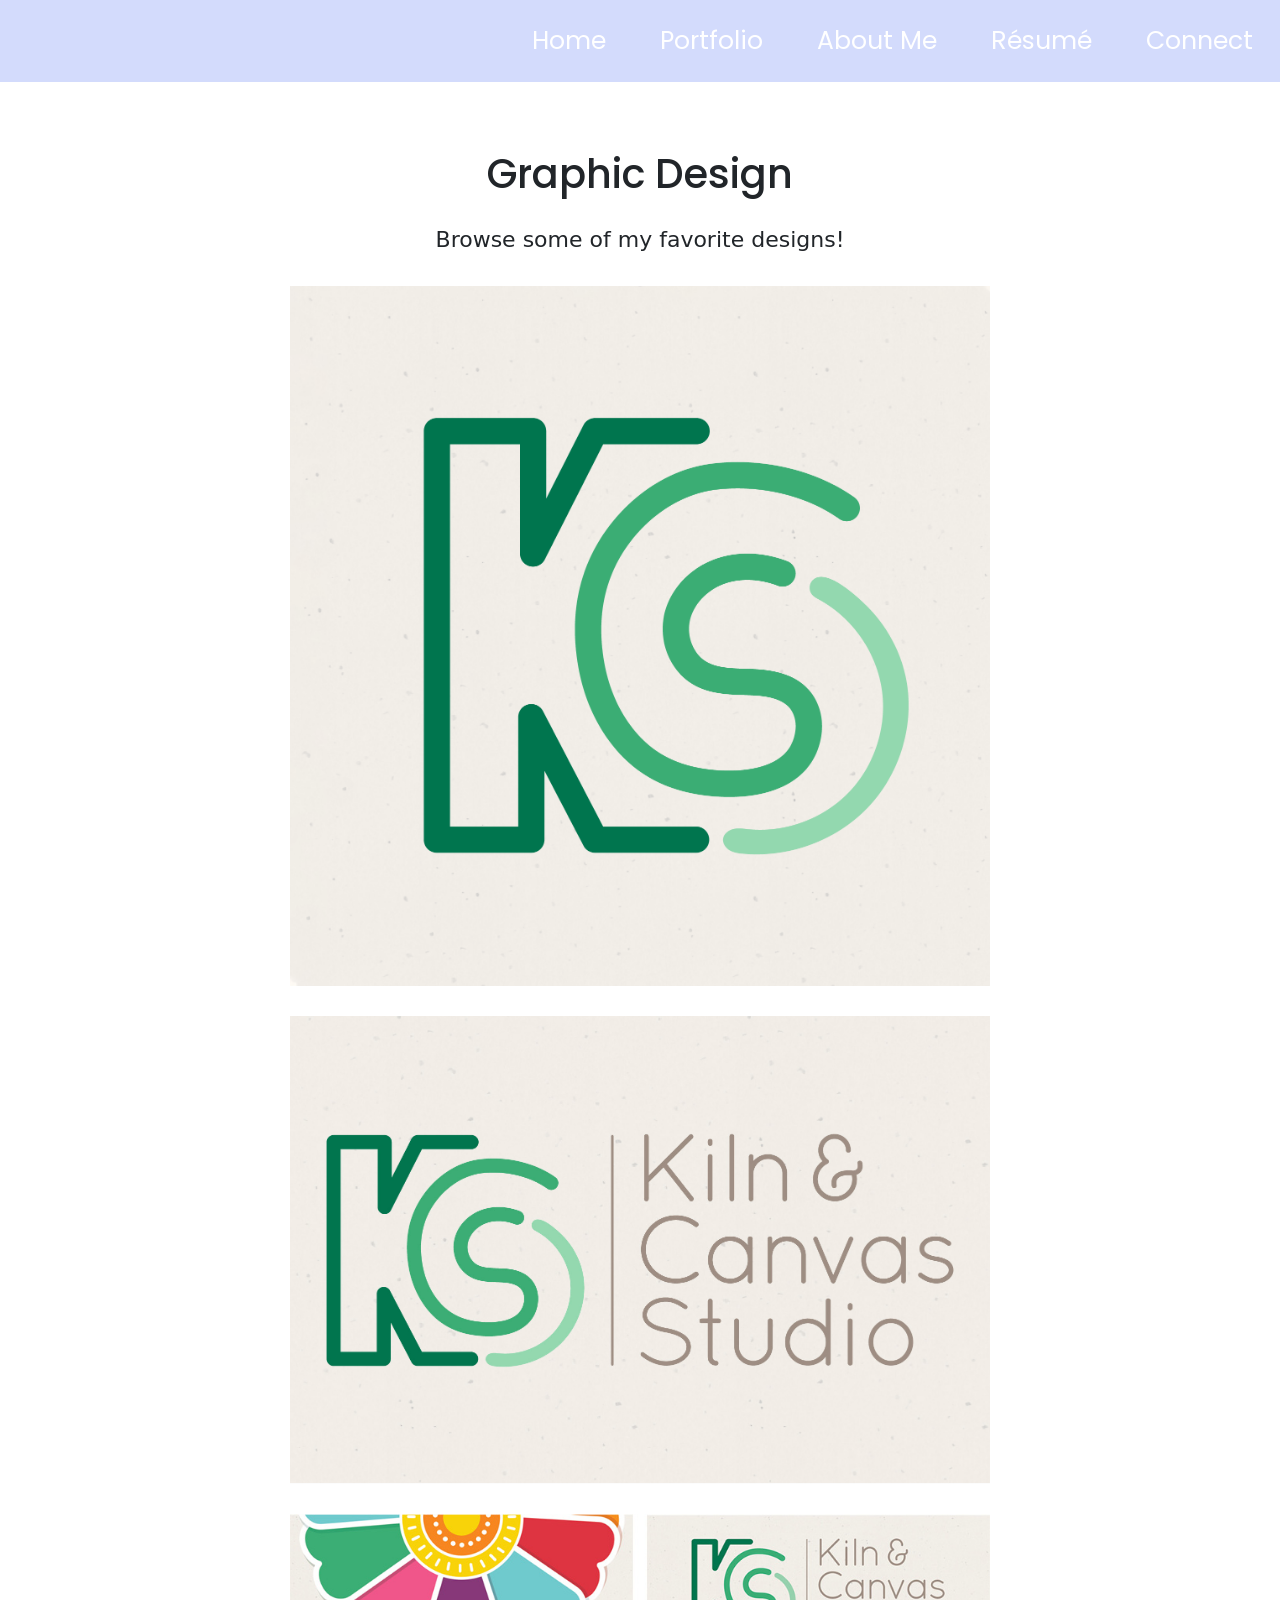
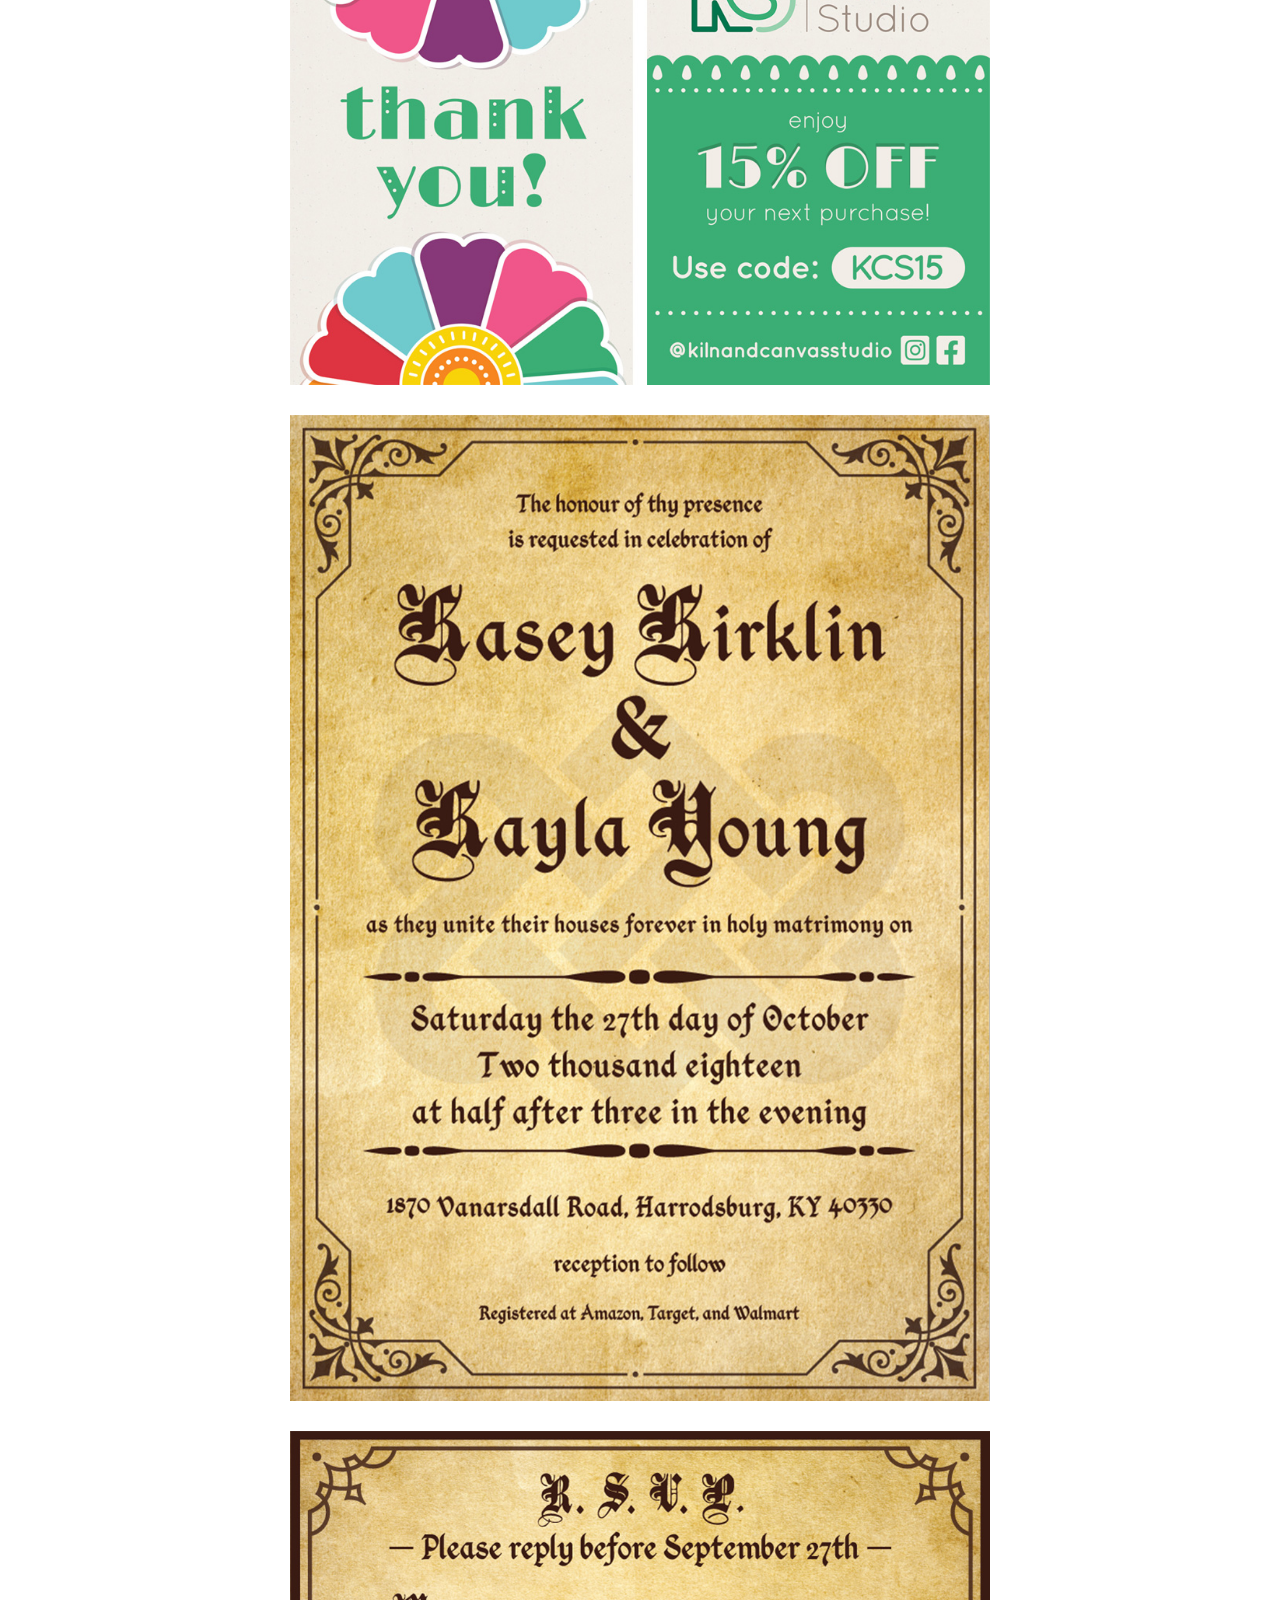
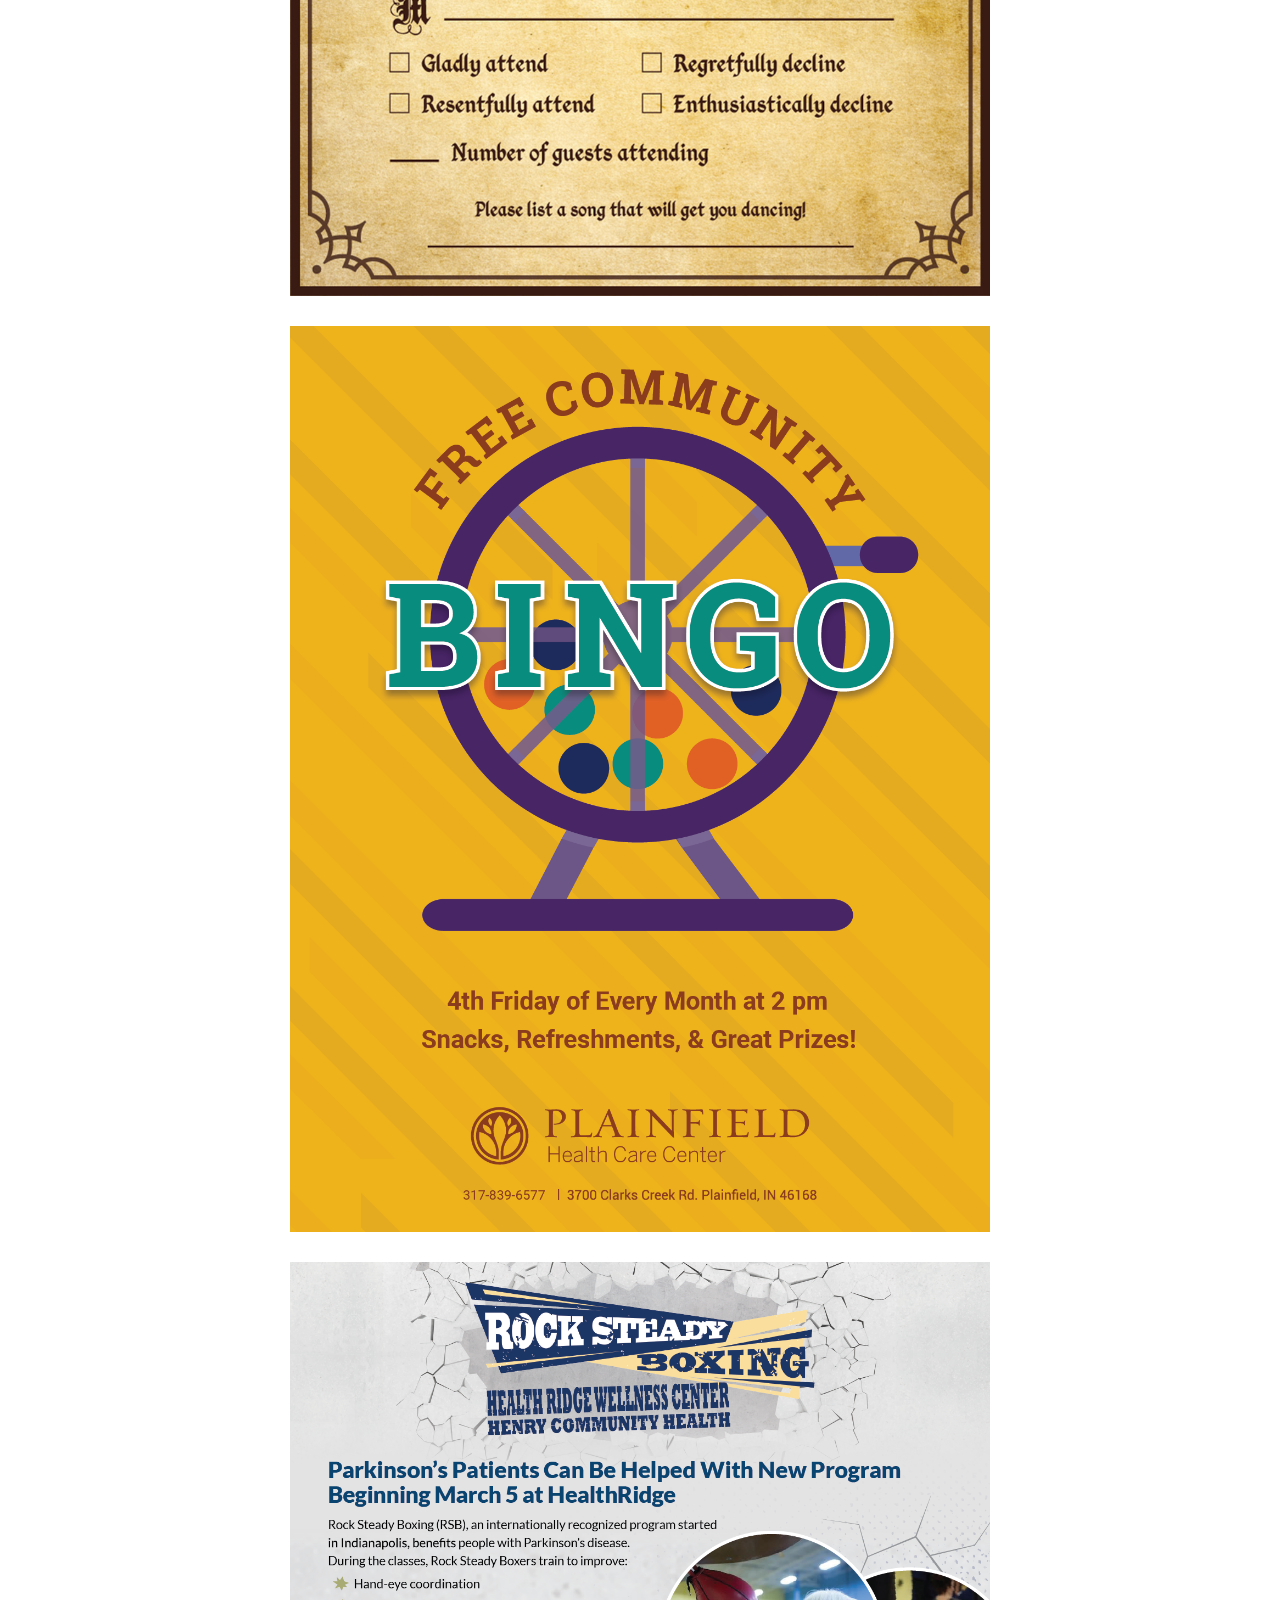
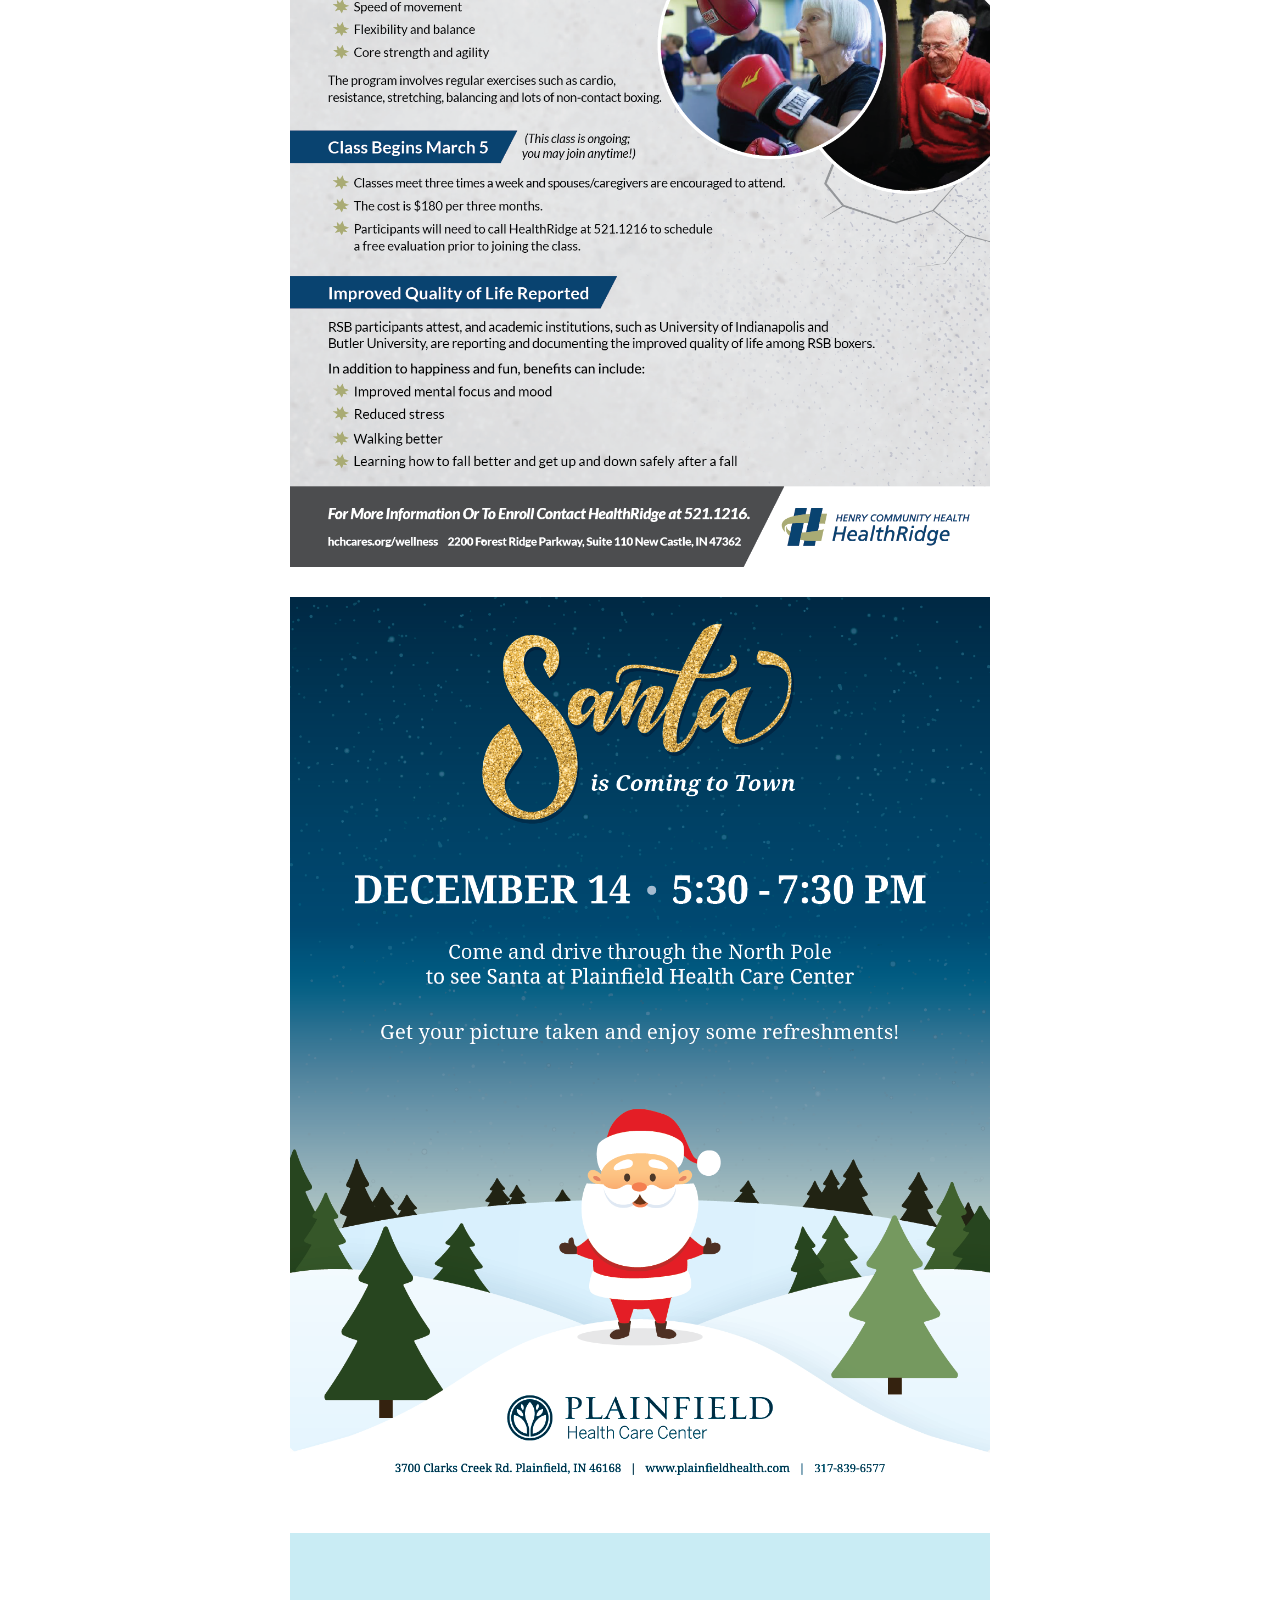
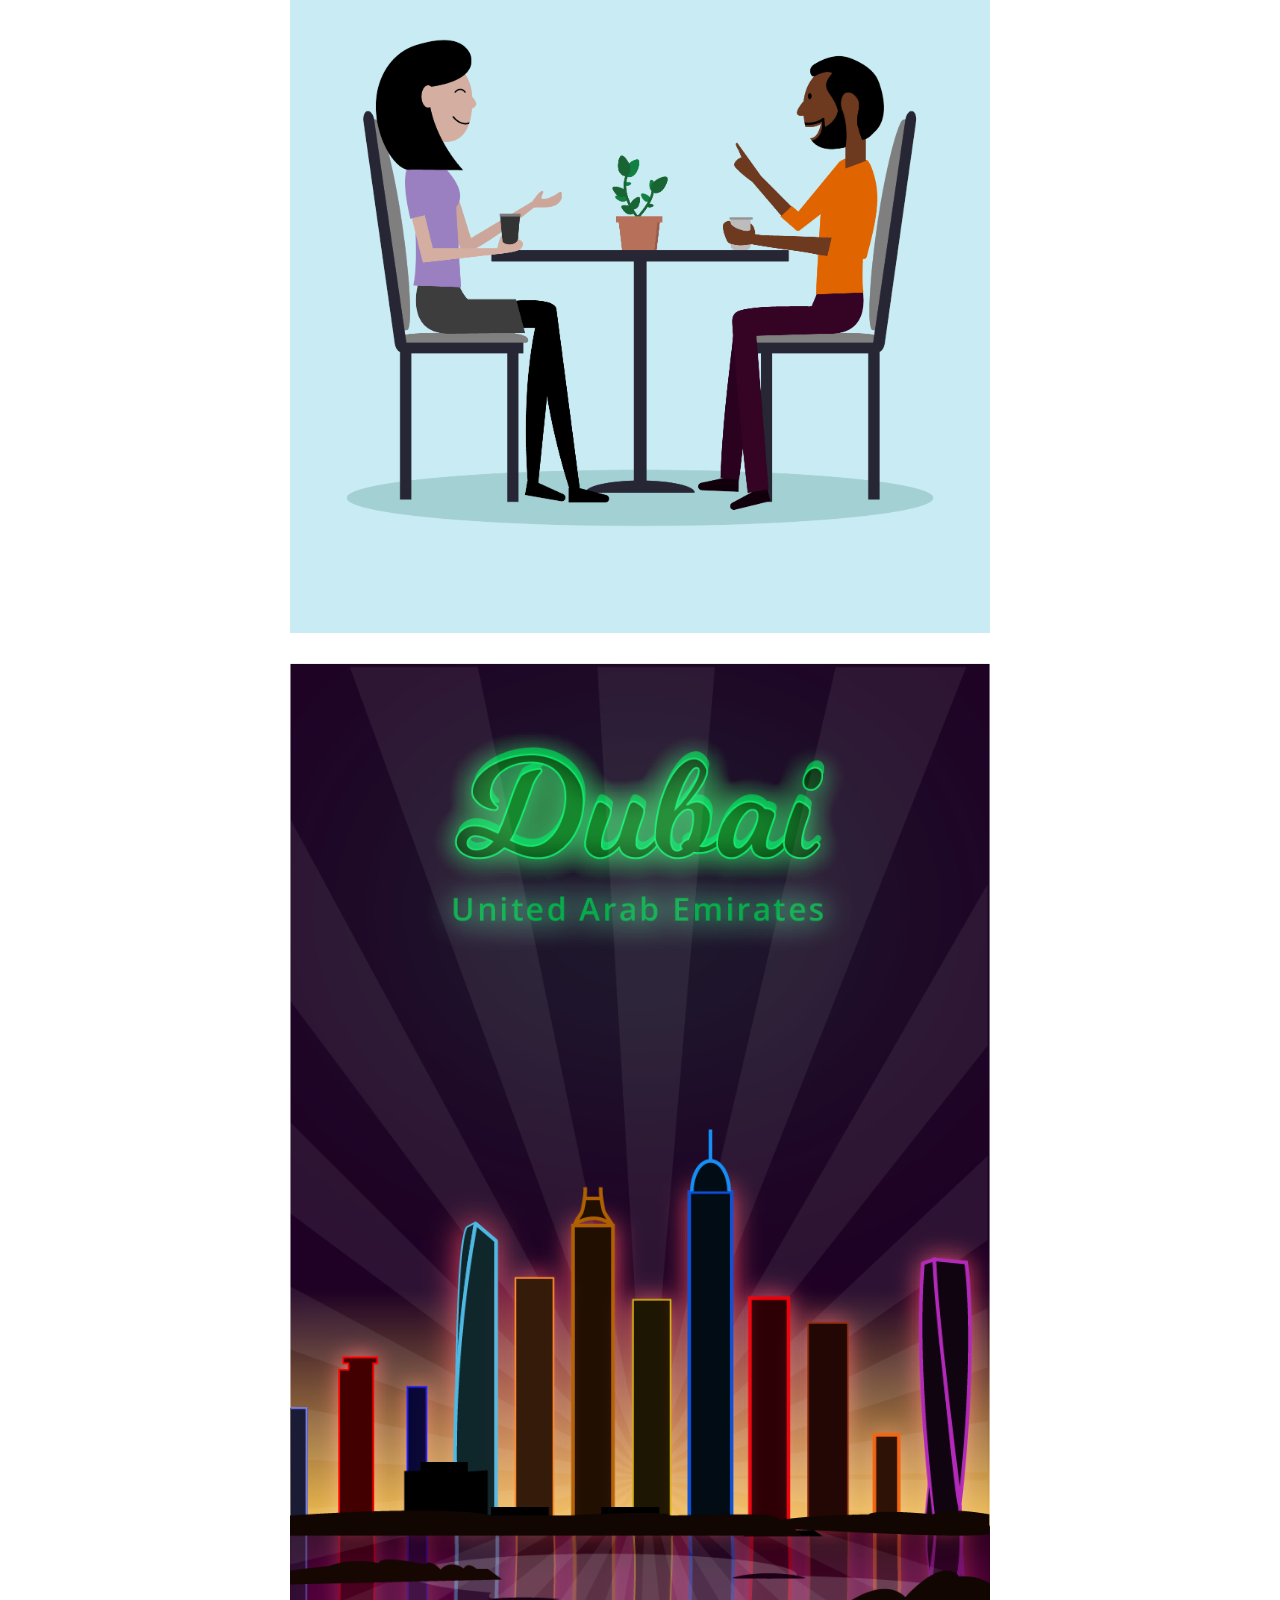
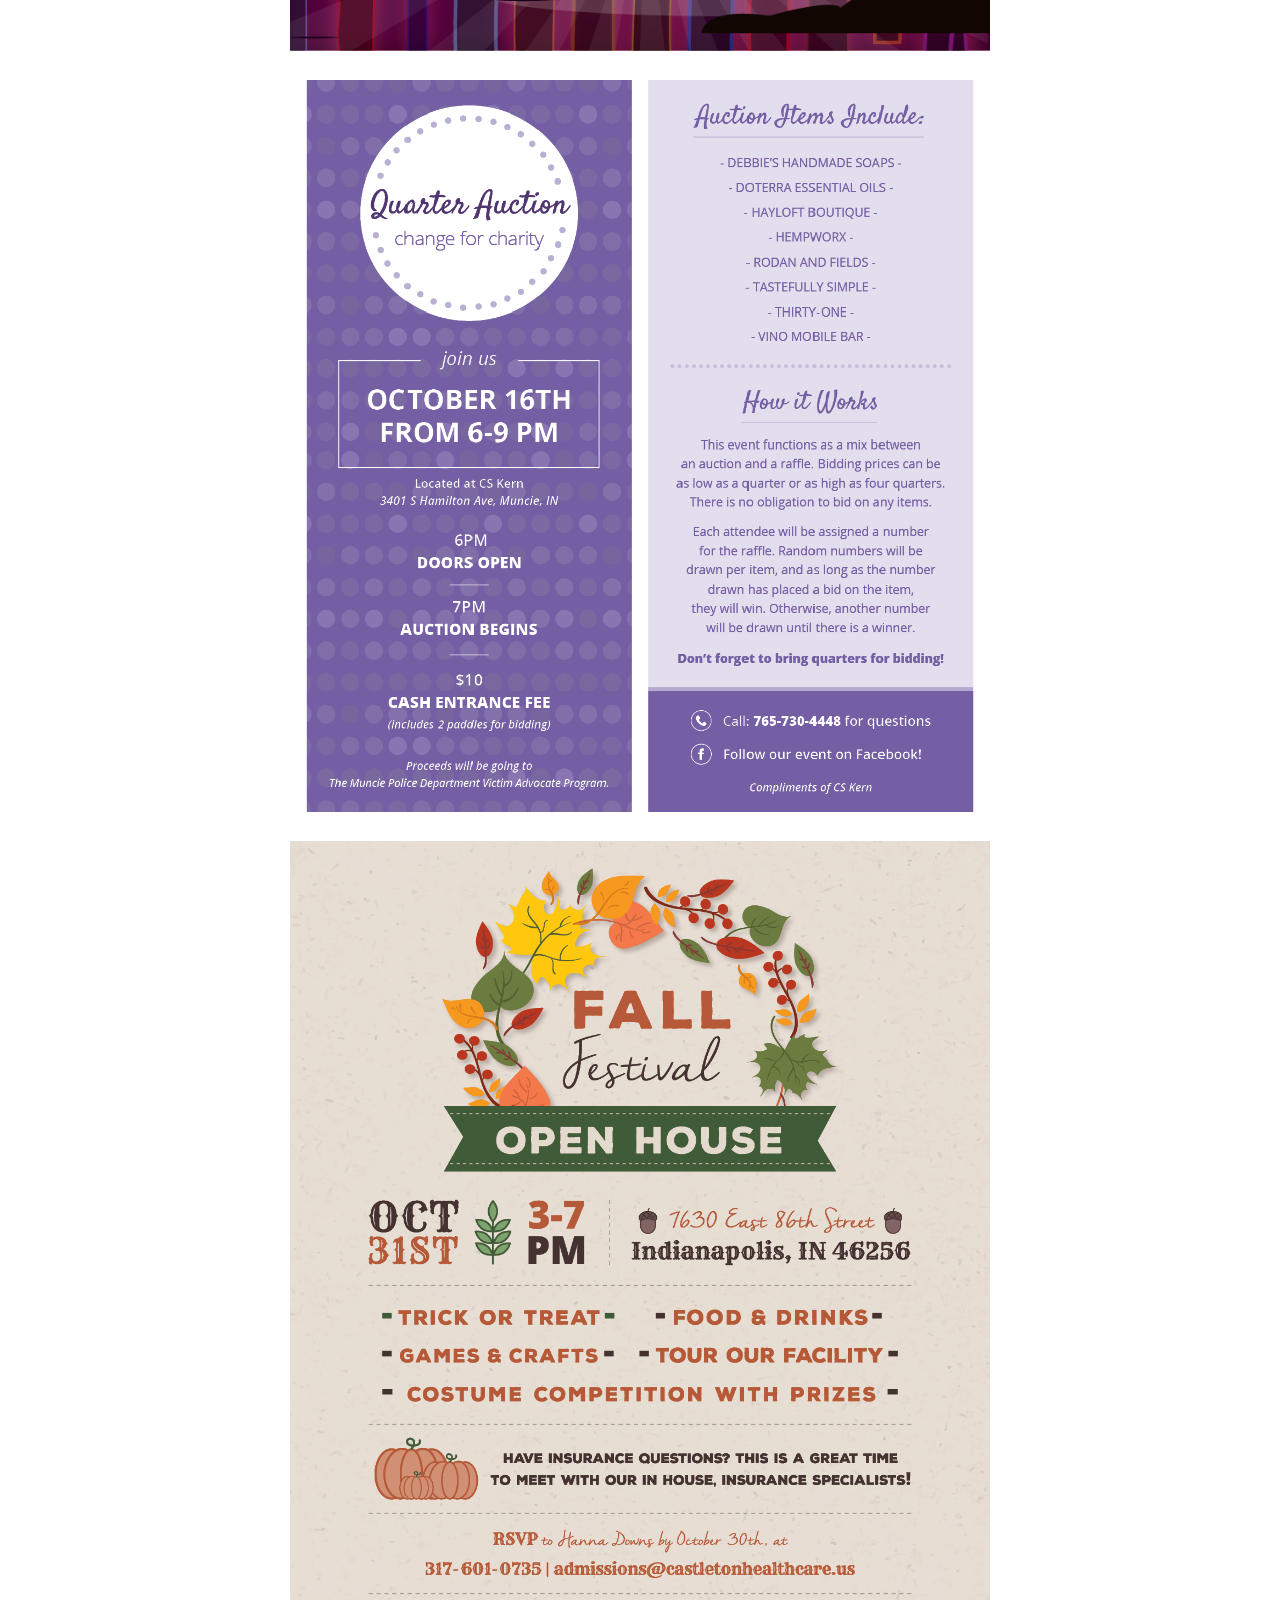
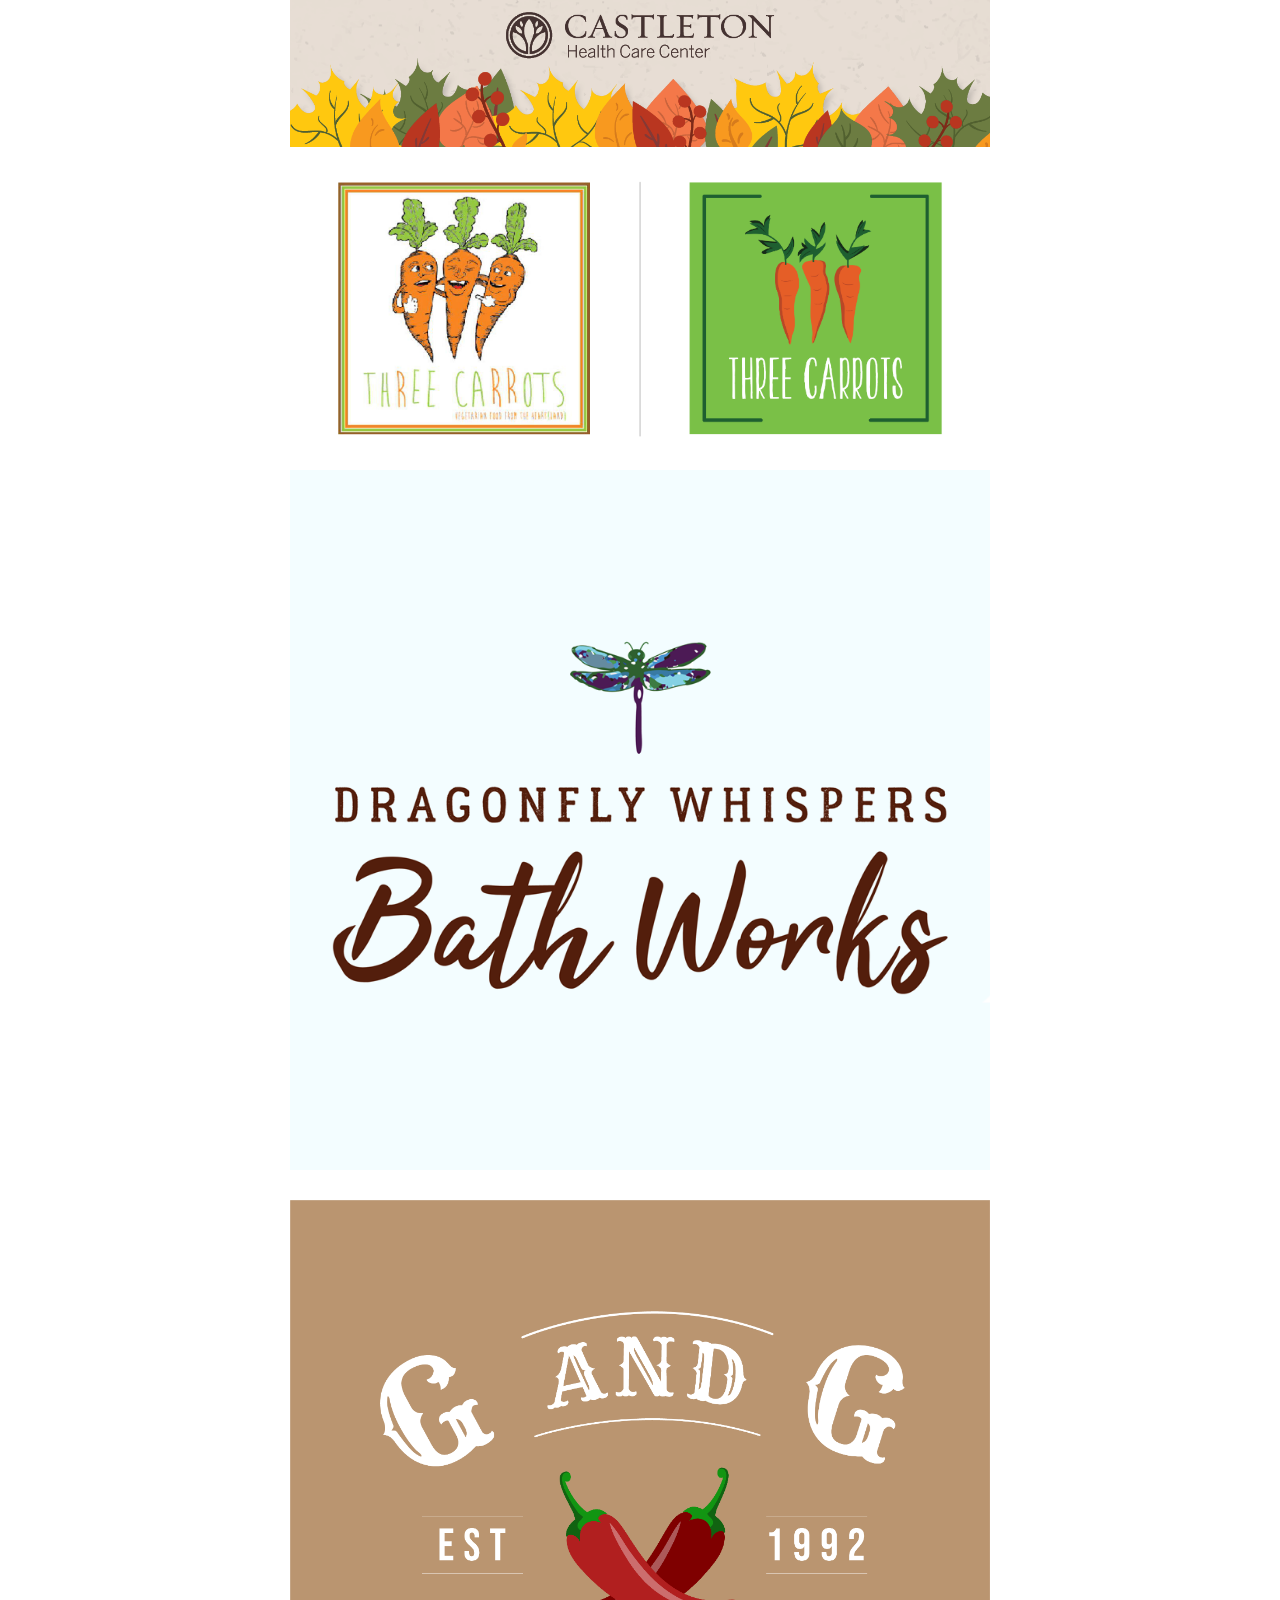
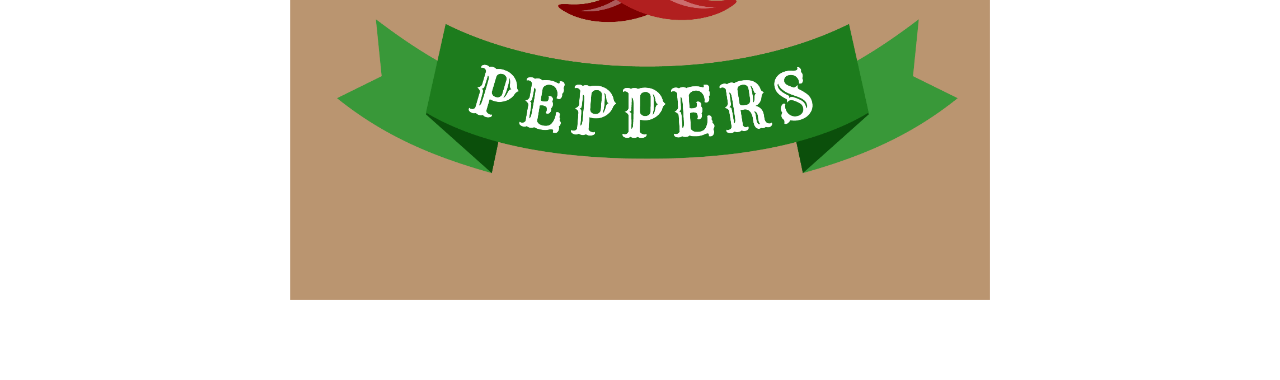
==== design.html @ f9447d5b "mobile tweak" ====
<!DOCTYPE html>
<html lang="en">
<head>
  <meta charset="UTF-8">
  <meta http-equiv="X-UA-Compatible" content="IE=edge">
  <meta name="viewport" content="width=device-width, initial-scale=1.0">
  <title>Kyleigh Teeters | Front-End Developer</title>
  <link rel="stylesheet" href="css/main.min.css">
  <link rel="stylesheet" href="https://fonts.googleapis.com/css?family=Poppins">
  <link rel="stylesheet" href="https://cdnjs.cloudflare.com/ajax/libs/font-awesome/4.7.0/css/font-awesome.min.css">
</head>
<body>

  <!-- Start Navbar -->
  <div class="topnav fixed-top navbar justify-content-end" id="myTopnav">
    <a href="https://kh7722.github.io/website">Home</a>
    <a href="#portfolio">Portfolio</a>
    <a href="#about">About Me</a>
    <a href="https://kh7722.github.io/website/documents/kyleigh-teeters-resume.pdf" target="_blank">Résumé</a>
    <a href="#connect">Connect</a>
    <a href="javascript:void(0);" class="icon" onclick="myFunction()">
      <i class="fa fa-bars"></i>
    </a>
  </div>
<!-- End Navbar -->
<div class="design-sec">
<div class="container text-center">
<h1>Graphic Design</h1>
<p>Browse some of my favorite designs!</p>

<img src="https://kh7722.github.io/website/images/design/kcs-logo.png" alt="">
<img src="https://kh7722.github.io/website/images/design/kcs-logo-two.jpg" alt="">
<!--
<video src="https://kh7722.github.io/website/images/design/kcs-logo-animation.mp4" controls></video>
-->
<img src="https://kh7722.github.io/website/images/design/ty-card.jpg" alt="" style="margin-top: 25px;">

<img src="https://kh7722.github.io/website/images/design/wedding-invite.jpg" alt="">
<img src="https://kh7722.github.io/website/images/design/rsvp.jpg" alt="">
<!--
<video src="https://kh7722.github.io/website/images/design/dpmd.mp4" controls></video>
-->
<img src="https://kh7722.github.io/website/images/design/bingo-flyer.png" alt="" style="margin-top: 25px;">
<img src="https://kh7722.github.io/website/images/design/boxing-flyer.png" alt="">
<img src="https://kh7722.github.io/website/images/design/christmas-flyer.png" alt="">
<img src="https://kh7722.github.io/website/images/design/illustration.png" alt="">
<img src="https://kh7722.github.io/website/images/design/dubai-flyer.png" alt="" style="margin-bottom: 5px !important;">
<img src="https://kh7722.github.io/website/images/design/qa-01.png" alt="" style="margin-bottom: 5px !important;">
<img src="https://kh7722.github.io/website/images/design/fall-flyer.png" alt="" style="margin-bottom: 0px !important;">

<img src="https://kh7722.github.io/website/images/design/three-carrots-logo.png" alt="" style="margin-bottom: 0px !important;">
<img src="https://kh7722.github.io/website/images/design/dwbw-logo.png" alt="">
<img src="https://kh7722.github.io/website/images/design/gg-logo.png" alt="">

</div>
</div>
---- css/main.min.css ----
﻿h1,.h1{font-family:Poppins !important}h2,.h2{font-family:Poppins !important;font-size:50px !important}p{font-size:22px}.btn{font-family:Poppins !important;font-size:25px !important;padding-left:50px !important;padding-right:50px !important;padding-top:15px !important;padding-bottom:15px !important;max-width:275px !important;color:#fff !important;border-radius:50px !important}.btn-primary{background-color:#ff75b8 !important}.btn-secondary{background-color:#91a6f8 !important}ul{list-style:none;margin:0 0 20px 0;padding:0 0 0 0;text-align:left;position:relative}li{margin:0 0 0 0;position:relative;padding:8px 0 8px 45px;text-align:left;min-height:40px;line-height:27px;color:#fff;font-size:22px !important}li::before{content:"";display:inline-block;font-size:28px;font-family:"FontAwesome";font-weight:900;color:#fff;position:absolute;left:0;top:4px;height:100%;line-height:40px}.fa-li{width:22em !important}.bg-beige{background-color:#fff5e0}.topnav{overflow:hidden;background-color:rgba(145,166,248,.4)}.topnav a{color:#fff;text-align:center;padding:14px 27px;text-decoration:none;font-size:25px;font-family:Poppins}.topnav a:hover{color:#2e4394}.topnav a.active{color:#2e4394}.topnav .icon{display:none}@media screen and (max-width: 600px){.topnav a:not(:first-child){display:none}.topnav a.icon{float:right;display:block}}@media screen and (max-width: 600px){.topnav.responsive{position:relative}.topnav.responsive a.icon{position:absolute;right:0;top:0}.topnav.responsive a{float:none;display:block;text-align:left}}.jumbo{background-size:cover;background-repeat:no-repeat;height:625px;background-position:bottom center}.jumbo-content{padding-top:115px}.jumbo-content p{font-family:Poppins;font-size:45px;margin-top:30px;margin-bottom:55px}.jumbo-content .heading{font-family:Poppins;font-weight:900;font-size:90px;line-height:115px;margin-top:50px;margin-bottom:0px !important}.jumbo-content .sub-heading{font-family:Poppins;font-size:40px}.jumbo-content .btn{margin-left:10px;margin-right:10px;border:2px solid #fff}.content-block-one p{font-family:Poppins;font-size:30px;margin-top:20px}.content-block-one .row{margin-right:calc(0*var(--bs-gutter-x)) !important;flex-wrap:unset !important;justify-content:center}.content-block-one .col-md-4{margin-left:50px;margin-right:50px}.content-block-two{padding-top:80px;padding-bottom:80px;background-color:#ff75b8}.content-block-two .row{flex-wrap:unset !important}.content-block-two h2,.content-block-two .h2{color:#fff !important}.content-block-two p{color:#fff !important}.content-block-two .fa-li{text-align:left !important}.content-block-two .headshot{border-radius:1000px;height:550px;width:550px;background-size:cover;background-position:center center;background-position-y:-100px;background-repeat:no-repeat}.content-block-two .btn{border:2px solid #fff}.content-block-four{background-image:url(/images/shelf-bg.jpg);background-size:cover;background-repeat:no-repeat}.content-block-four img{box-shadow:20px 20px 50px gray;border-radius:15px}.content-block-four .card{background-color:#fff5e0;padding:40px;border:none;justify-content:center;box-shadow:20px 20px 50px gray;border-radius:15px}.content-block-four p{font-family:Poppins;font-size:27px}.content-block-four i{font-family:"FontAwesome";font-style:normal !important;font-size:40px;margin-right:20px;color:#ff75b8}.content-block-four .fa-envelope{font-size:30px !important}/*!
 * Bootstrap  v5.2.3 (https://getbootstrap.com/)
 * Copyright 2011-2022 The Bootstrap Authors
 * Copyright 2011-2022 Twitter, Inc.
 * Licensed under MIT (https://github.com/twbs/bootstrap/blob/main/LICENSE)
 */:root{--bs-blue: #0d6efd;--bs-indigo: #6610f2;--bs-purple: #6f42c1;--bs-pink: #d63384;--bs-red: #dc3545;--bs-orange: #fd7e14;--bs-yellow: #ffc107;--bs-green: #198754;--bs-teal: #20c997;--bs-cyan: #0dcaf0;--bs-black: #000;--bs-white: #fff;--bs-gray: #6c757d;--bs-gray-dark: #343a40;--bs-gray-100: #f8f9fa;--bs-gray-200: #e9ecef;--bs-gray-300: #dee2e6;--bs-gray-400: #ced4da;--bs-gray-500: #adb5bd;--bs-gray-600: #6c757d;--bs-gray-700: #495057;--bs-gray-800: #343a40;--bs-gray-900: #212529;--bs-primary: #ff75b8;--bs-secondary: #91a6f8;--bs-success: #198754;--bs-info: #0dcaf0;--bs-warning: #ffc107;--bs-danger: #dc3545;--bs-light: #f8f9fa;--bs-dark: #212529;--bs-primary-rgb: 255, 117, 184;--bs-secondary-rgb: 145, 166, 248;--bs-success-rgb: 25, 135, 84;--bs-info-rgb: 13, 202, 240;--bs-warning-rgb: 255, 193, 7;--bs-danger-rgb: 220, 53, 69;--bs-light-rgb: 248, 249, 250;--bs-dark-rgb: 33, 37, 41;--bs-white-rgb: 255, 255, 255;--bs-black-rgb: 0, 0, 0;--bs-body-color-rgb: 33, 37, 41;--bs-body-bg-rgb: 255, 255, 255;--bs-font-sans-serif: system-ui, -apple-system, "Segoe UI", Roboto, "Helvetica Neue", "Noto Sans", "Liberation Sans", Arial, sans-serif, "Apple Color Emoji", "Segoe UI Emoji", "Segoe UI Symbol", "Noto Color Emoji";--bs-font-monospace: SFMono-Regular, Menlo, Monaco, Consolas, "Liberation Mono", "Courier New", monospace;--bs-gradient: linear-gradient(180deg, rgba(255, 255, 255, 0.15), rgba(255, 255, 255, 0));--bs-body-font-family: var(--bs-font-sans-serif);--bs-body-font-size:1rem;--bs-body-font-weight: 400;--bs-body-line-height: 1.5;--bs-body-color: #212529;--bs-body-bg: #fff;--bs-border-width: 1px;--bs-border-style: solid;--bs-border-color: #dee2e6;--bs-border-color-translucent: rgba(0, 0, 0, 0.175);--bs-border-radius: 0.375rem;--bs-border-radius-sm: 0.25rem;--bs-border-radius-lg: 0.5rem;--bs-border-radius-xl: 1rem;--bs-border-radius-2xl: 2rem;--bs-border-radius-pill: 50rem;--bs-link-color: #ff75b8;--bs-link-hover-color: #cc5e93;--bs-code-color: #d63384;--bs-highlight-bg: #fff3cd}*,*::before,*::after{box-sizing:border-box}@media(prefers-reduced-motion: no-preference){:root{scroll-behavior:smooth}}body{margin:0;font-family:var(--bs-body-font-family);font-size:var(--bs-body-font-size);font-weight:var(--bs-body-font-weight);line-height:var(--bs-body-line-height);color:var(--bs-body-color);text-align:var(--bs-body-text-align);background-color:var(--bs-body-bg);-webkit-text-size-adjust:100%;-webkit-tap-highlight-color:rgba(0,0,0,0)}hr{margin:1rem 0;color:inherit;border:0;border-top:1px solid;opacity:.25}h6,.h6,h5,.h5,h4,.h4,h3,.h3,h2,.h2,h1,.h1{margin-top:0;margin-bottom:.5rem;font-weight:500;line-height:1.2}h1,.h1{font-size:calc(1.375rem + 1.5vw)}@media(min-width: 1200px){h1,.h1{font-size:2.5rem}}h2,.h2{font-size:calc(1.325rem + 0.9vw)}@media(min-width: 1200px){h2,.h2{font-size:2rem}}h3,.h3{font-size:calc(1.3rem + 0.6vw)}@media(min-width: 1200px){h3,.h3{font-size:1.75rem}}h4,.h4{font-size:calc(1.275rem + 0.3vw)}@media(min-width: 1200px){h4,.h4{font-size:1.5rem}}h5,.h5{font-size:1.25rem}h6,.h6{font-size:1rem}p{margin-top:0;margin-bottom:1rem}abbr[title]{text-decoration:underline dotted;cursor:help;text-decoration-skip-ink:none}address{margin-bottom:1rem;font-style:normal;line-height:inherit}ol,ul{padding-left:2rem}ol,ul,dl{margin-top:0;margin-bottom:1rem}ol ol,ul ul,ol ul,ul ol{margin-bottom:0}dt{font-weight:700}dd{margin-bottom:.5rem;margin-left:0}blockquote{margin:0 0 1rem}b,strong{font-weight:bolder}small,.small{font-size:0.875em}mark,.mark{padding:.1875em;background-color:var(--bs-highlight-bg)}sub,sup{position:relative;font-size:0.75em;line-height:0;vertical-align:baseline}sub{bottom:-0.25em}sup{top:-0.5em}a{color:var(--bs-link-color);text-decoration:underline}a:hover{color:var(--bs-link-hover-color)}a:not([href]):not([class]),a:not([href]):not([class]):hover{color:inherit;text-decoration:none}pre,code,kbd,samp{font-family:var(--bs-font-monospace);font-size:1em}pre{display:block;margin-top:0;margin-bottom:1rem;overflow:auto;font-size:0.875em}pre code{font-size:inherit;color:inherit;word-break:normal}code{font-size:0.875em;color:var(--bs-code-color);word-wrap:break-word}a>code{color:inherit}kbd{padding:.1875rem .375rem;font-size:0.875em;color:var(--bs-body-bg);background-color:var(--bs-body-color);border-radius:.25rem}kbd kbd{padding:0;font-size:1em}figure{margin:0 0 1rem}img,svg{vertical-align:middle}table{caption-side:bottom;border-collapse:collapse}caption{padding-top:.5rem;padding-bottom:.5rem;color:#6c757d;text-align:left}th{text-align:inherit;text-align:-webkit-match-parent}thead,tbody,tfoot,tr,td,th{border-color:inherit;border-style:solid;border-width:0}label{display:inline-block}button{border-radius:0}button:focus:not(:focus-visible){outline:0}input,button,select,optgroup,textarea{margin:0;font-family:inherit;font-size:inherit;line-height:inherit}button,select{text-transform:none}[role=button]{cursor:pointer}select{word-wrap:normal}select:disabled{opacity:1}[list]:not([type=date]):not([type=datetime-local]):not([type=month]):not([type=week]):not([type=time])::-webkit-calendar-picker-indicator{display:none !important}button,[type=button],[type=reset],[type=submit]{-webkit-appearance:button}button:not(:disabled),[type=button]:not(:disabled),[type=reset]:not(:disabled),[type=submit]:not(:disabled){cursor:pointer}::-moz-focus-inner{padding:0;border-style:none}textarea{resize:vertical}fieldset{min-width:0;padding:0;margin:0;border:0}legend{float:left;width:100%;padding:0;margin-bottom:.5rem;font-size:calc(1.275rem + 0.3vw);line-height:inherit}@media(min-width: 1200px){legend{font-size:1.5rem}}legend+*{clear:left}::-webkit-datetime-edit-fields-wrapper,::-webkit-datetime-edit-text,::-webkit-datetime-edit-minute,::-webkit-datetime-edit-hour-field,::-webkit-datetime-edit-day-field,::-webkit-datetime-edit-month-field,::-webkit-datetime-edit-year-field{padding:0}::-webkit-inner-spin-button{height:auto}[type=search]{outline-offset:-2px;-webkit-appearance:textfield}::-webkit-search-decoration{-webkit-appearance:none}::-webkit-color-swatch-wrapper{padding:0}::file-selector-button{font:inherit;-webkit-appearance:button}output{display:inline-block}iframe{border:0}summary{display:list-item;cursor:pointer}progress{vertical-align:baseline}[hidden]{display:none !important}.lead{font-size:1.25rem;font-weight:300}.display-1{font-size:calc(1.625rem + 4.5vw);font-weight:300;line-height:1.2}@media(min-width: 1200px){.display-1{font-size:5rem}}.display-2{font-size:calc(1.575rem + 3.9vw);font-weight:300;line-height:1.2}@media(min-width: 1200px){.display-2{font-size:4.5rem}}.display-3{font-size:calc(1.525rem + 3.3vw);font-weight:300;line-height:1.2}@media(min-width: 1200px){.display-3{font-size:4rem}}.display-4{font-size:calc(1.475rem + 2.7vw);font-weight:300;line-height:1.2}@media(min-width: 1200px){.display-4{font-size:3.5rem}}.display-5{font-size:calc(1.425rem + 2.1vw);font-weight:300;line-height:1.2}@media(min-width: 1200px){.display-5{font-size:3rem}}.display-6{font-size:calc(1.375rem + 1.5vw);font-weight:300;line-height:1.2}@media(min-width: 1200px){.display-6{font-size:2.5rem}}.list-unstyled{padding-left:0;list-style:none}.list-inline{padding-left:0;list-style:none}.list-inline-item{display:inline-block}.list-inline-item:not(:last-child){margin-right:.5rem}.initialism{font-size:0.875em;text-transform:uppercase}.blockquote{margin-bottom:1rem;font-size:1.25rem}.blockquote>:last-child{margin-bottom:0}.blockquote-footer{margin-top:-1rem;margin-bottom:1rem;font-size:0.875em;color:#6c757d}.blockquote-footer::before{content:"— "}.img-fluid{max-width:100%;height:auto}.img-thumbnail{padding:.25rem;background-color:#fff;border:1px solid var(--bs-border-color);border-radius:.375rem;max-width:100%;height:auto}.figure{display:inline-block}.figure-img{margin-bottom:.5rem;line-height:1}.figure-caption{font-size:0.875em;color:#6c757d}.container,.container-fluid,.container-xxl,.container-xl,.container-lg,.container-md,.container-sm{--bs-gutter-x: 1.5rem;--bs-gutter-y: 0;width:100%;padding-right:calc(var(--bs-gutter-x)*.5);padding-left:calc(var(--bs-gutter-x)*.5);margin-right:auto;margin-left:auto}@media(min-width: 576px){.container-sm,.container{max-width:540px}}@media(min-width: 768px){.container-md,.container-sm,.container{max-width:720px}}@media(min-width: 992px){.container-lg,.container-md,.container-sm,.container{max-width:960px}}@media(min-width: 1200px){.container-xl,.container-lg,.container-md,.container-sm,.container{max-width:1140px}}@media(min-width: 1400px){.container-xxl,.container-xl,.container-lg,.container-md,.container-sm,.container{max-width:1320px}}.row{--bs-gutter-x: 1.5rem;--bs-gutter-y: 0;display:flex;flex-wrap:wrap;margin-top:calc(-1*var(--bs-gutter-y));margin-right:calc(-0.5*var(--bs-gutter-x));margin-left:calc(-0.5*var(--bs-gutter-x))}.row>*{flex-shrink:0;width:100%;max-width:100%;padding-right:calc(var(--bs-gutter-x)*.5);padding-left:calc(var(--bs-gutter-x)*.5);margin-top:var(--bs-gutter-y)}.col{flex:1 0 0%}.row-cols-auto>*{flex:0 0 auto;width:auto}.row-cols-1>*{flex:0 0 auto;width:100%}.row-cols-2>*{flex:0 0 auto;width:50%}.row-cols-3>*{flex:0 0 auto;width:33.3333333333%}.row-cols-4>*{flex:0 0 auto;width:25%}.row-cols-5>*{flex:0 0 auto;width:20%}.row-cols-6>*{flex:0 0 auto;width:16.6666666667%}.col-auto{flex:0 0 auto;width:auto}.col-1{flex:0 0 auto;width:8.33333333%}.col-2{flex:0 0 auto;width:16.66666667%}.col-3{flex:0 0 auto;width:25%}.col-4{flex:0 0 auto;width:33.33333333%}.col-5{flex:0 0 auto;width:41.66666667%}.col-6{flex:0 0 auto;width:50%}.col-7{flex:0 0 auto;width:58.33333333%}.col-8{flex:0 0 auto;width:66.66666667%}.col-9{flex:0 0 auto;width:75%}.col-10{flex:0 0 auto;width:83.33333333%}.col-11{flex:0 0 auto;width:91.66666667%}.col-12{flex:0 0 auto;width:100%}.offset-1{margin-left:8.33333333%}.offset-2{margin-left:16.66666667%}.offset-3{margin-left:25%}.offset-4{margin-left:33.33333333%}.offset-5{margin-left:41.66666667%}.offset-6{margin-left:50%}.offset-7{margin-left:58.33333333%}.offset-8{margin-left:66.66666667%}.offset-9{margin-left:75%}.offset-10{margin-left:83.33333333%}.offset-11{margin-left:91.66666667%}.g-0,.gx-0{--bs-gutter-x: 0}.g-0,.gy-0{--bs-gutter-y: 0}.g-1,.gx-1{--bs-gutter-x: 0.25rem}.g-1,.gy-1{--bs-gutter-y: 0.25rem}.g-2,.gx-2{--bs-gutter-x: 0.5rem}.g-2,.gy-2{--bs-gutter-y: 0.5rem}.g-3,.gx-3{--bs-gutter-x: 1rem}.g-3,.gy-3{--bs-gutter-y: 1rem}.g-4,.gx-4{--bs-gutter-x: 1.5rem}.g-4,.gy-4{--bs-gutter-y: 1.5rem}.g-5,.gx-5{--bs-gutter-x: 3rem}.g-5,.gy-5{--bs-gutter-y: 3rem}@media(min-width: 576px){.col-sm{flex:1 0 0%}.row-cols-sm-auto>*{flex:0 0 auto;width:auto}.row-cols-sm-1>*{flex:0 0 auto;width:100%}.row-cols-sm-2>*{flex:0 0 auto;width:50%}.row-cols-sm-3>*{flex:0 0 auto;width:33.3333333333%}.row-cols-sm-4>*{flex:0 0 auto;width:25%}.row-cols-sm-5>*{flex:0 0 auto;width:20%}.row-cols-sm-6>*{flex:0 0 auto;width:16.6666666667%}.col-sm-auto{flex:0 0 auto;width:auto}.col-sm-1{flex:0 0 auto;width:8.33333333%}.col-sm-2{flex:0 0 auto;width:16.66666667%}.col-sm-3{flex:0 0 auto;width:25%}.col-sm-4{flex:0 0 auto;width:33.33333333%}.col-sm-5{flex:0 0 auto;width:41.66666667%}.col-sm-6{flex:0 0 auto;width:50%}.col-sm-7{flex:0 0 auto;width:58.33333333%}.col-sm-8{flex:0 0 auto;width:66.66666667%}.col-sm-9{flex:0 0 auto;width:75%}.col-sm-10{flex:0 0 auto;width:83.33333333%}.col-sm-11{flex:0 0 auto;width:91.66666667%}.col-sm-12{flex:0 0 auto;width:100%}.offset-sm-0{margin-left:0}.offset-sm-1{margin-left:8.33333333%}.offset-sm-2{margin-left:16.66666667%}.offset-sm-3{margin-left:25%}.offset-sm-4{margin-left:33.33333333%}.offset-sm-5{margin-left:41.66666667%}.offset-sm-6{margin-left:50%}.offset-sm-7{margin-left:58.33333333%}.offset-sm-8{margin-left:66.66666667%}.offset-sm-9{margin-left:75%}.offset-sm-10{margin-left:83.33333333%}.offset-sm-11{margin-left:91.66666667%}.g-sm-0,.gx-sm-0{--bs-gutter-x: 0}.g-sm-0,.gy-sm-0{--bs-gutter-y: 0}.g-sm-1,.gx-sm-1{--bs-gutter-x: 0.25rem}.g-sm-1,.gy-sm-1{--bs-gutter-y: 0.25rem}.g-sm-2,.gx-sm-2{--bs-gutter-x: 0.5rem}.g-sm-2,.gy-sm-2{--bs-gutter-y: 0.5rem}.g-sm-3,.gx-sm-3{--bs-gutter-x: 1rem}.g-sm-3,.gy-sm-3{--bs-gutter-y: 1rem}.g-sm-4,.gx-sm-4{--bs-gutter-x: 1.5rem}.g-sm-4,.gy-sm-4{--bs-gutter-y: 1.5rem}.g-sm-5,.gx-sm-5{--bs-gutter-x: 3rem}.g-sm-5,.gy-sm-5{--bs-gutter-y: 3rem}}@media(min-width: 768px){.col-md{flex:1 0 0%}.row-cols-md-auto>*{flex:0 0 auto;width:auto}.row-cols-md-1>*{flex:0 0 auto;width:100%}.row-cols-md-2>*{flex:0 0 auto;width:50%}.row-cols-md-3>*{flex:0 0 auto;width:33.3333333333%}.row-cols-md-4>*{flex:0 0 auto;width:25%}.row-cols-md-5>*{flex:0 0 auto;width:20%}.row-cols-md-6>*{flex:0 0 auto;width:16.6666666667%}.col-md-auto{flex:0 0 auto;width:auto}.col-md-1{flex:0 0 auto;width:8.33333333%}.col-md-2{flex:0 0 auto;width:16.66666667%}.col-md-3{flex:0 0 auto;width:25%}.col-md-4{flex:0 0 auto;width:33.33333333%}.col-md-5{flex:0 0 auto;width:41.66666667%}.col-md-6{flex:0 0 auto;width:50%}.col-md-7{flex:0 0 auto;width:58.33333333%}.col-md-8{flex:0 0 auto;width:66.66666667%}.col-md-9{flex:0 0 auto;width:75%}.col-md-10{flex:0 0 auto;width:83.33333333%}.col-md-11{flex:0 0 auto;width:91.66666667%}.col-md-12{flex:0 0 auto;width:100%}.offset-md-0{margin-left:0}.offset-md-1{margin-left:8.33333333%}.offset-md-2{margin-left:16.66666667%}.offset-md-3{margin-left:25%}.offset-md-4{margin-left:33.33333333%}.offset-md-5{margin-left:41.66666667%}.offset-md-6{margin-left:50%}.offset-md-7{margin-left:58.33333333%}.offset-md-8{margin-left:66.66666667%}.offset-md-9{margin-left:75%}.offset-md-10{margin-left:83.33333333%}.offset-md-11{margin-left:91.66666667%}.g-md-0,.gx-md-0{--bs-gutter-x: 0}.g-md-0,.gy-md-0{--bs-gutter-y: 0}.g-md-1,.gx-md-1{--bs-gutter-x: 0.25rem}.g-md-1,.gy-md-1{--bs-gutter-y: 0.25rem}.g-md-2,.gx-md-2{--bs-gutter-x: 0.5rem}.g-md-2,.gy-md-2{--bs-gutter-y: 0.5rem}.g-md-3,.gx-md-3{--bs-gutter-x: 1rem}.g-md-3,.gy-md-3{--bs-gutter-y: 1rem}.g-md-4,.gx-md-4{--bs-gutter-x: 1.5rem}.g-md-4,.gy-md-4{--bs-gutter-y: 1.5rem}.g-md-5,.gx-md-5{--bs-gutter-x: 3rem}.g-md-5,.gy-md-5{--bs-gutter-y: 3rem}}@media(min-width: 992px){.col-lg{flex:1 0 0%}.row-cols-lg-auto>*{flex:0 0 auto;width:auto}.row-cols-lg-1>*{flex:0 0 auto;width:100%}.row-cols-lg-2>*{flex:0 0 auto;width:50%}.row-cols-lg-3>*{flex:0 0 auto;width:33.3333333333%}.row-cols-lg-4>*{flex:0 0 auto;width:25%}.row-cols-lg-5>*{flex:0 0 auto;width:20%}.row-cols-lg-6>*{flex:0 0 auto;width:16.6666666667%}.col-lg-auto{flex:0 0 auto;width:auto}.col-lg-1{flex:0 0 auto;width:8.33333333%}.col-lg-2{flex:0 0 auto;width:16.66666667%}.col-lg-3{flex:0 0 auto;width:25%}.col-lg-4{flex:0 0 auto;width:33.33333333%}.col-lg-5{flex:0 0 auto;width:41.66666667%}.col-lg-6{flex:0 0 auto;width:50%}.col-lg-7{flex:0 0 auto;width:58.33333333%}.col-lg-8{flex:0 0 auto;width:66.66666667%}.col-lg-9{flex:0 0 auto;width:75%}.col-lg-10{flex:0 0 auto;width:83.33333333%}.col-lg-11{flex:0 0 auto;width:91.66666667%}.col-lg-12{flex:0 0 auto;width:100%}.offset-lg-0{margin-left:0}.offset-lg-1{margin-left:8.33333333%}.offset-lg-2{margin-left:16.66666667%}.offset-lg-3{margin-left:25%}.offset-lg-4{margin-left:33.33333333%}.offset-lg-5{margin-left:41.66666667%}.offset-lg-6{margin-left:50%}.offset-lg-7{margin-left:58.33333333%}.offset-lg-8{margin-left:66.66666667%}.offset-lg-9{margin-left:75%}.offset-lg-10{margin-left:83.33333333%}.offset-lg-11{margin-left:91.66666667%}.g-lg-0,.gx-lg-0{--bs-gutter-x: 0}.g-lg-0,.gy-lg-0{--bs-gutter-y: 0}.g-lg-1,.gx-lg-1{--bs-gutter-x: 0.25rem}.g-lg-1,.gy-lg-1{--bs-gutter-y: 0.25rem}.g-lg-2,.gx-lg-2{--bs-gutter-x: 0.5rem}.g-lg-2,.gy-lg-2{--bs-gutter-y: 0.5rem}.g-lg-3,.gx-lg-3{--bs-gutter-x: 1rem}.g-lg-3,.gy-lg-3{--bs-gutter-y: 1rem}.g-lg-4,.gx-lg-4{--bs-gutter-x: 1.5rem}.g-lg-4,.gy-lg-4{--bs-gutter-y: 1.5rem}.g-lg-5,.gx-lg-5{--bs-gutter-x: 3rem}.g-lg-5,.gy-lg-5{--bs-gutter-y: 3rem}}@media(min-width: 1200px){.col-xl{flex:1 0 0%}.row-cols-xl-auto>*{flex:0 0 auto;width:auto}.row-cols-xl-1>*{flex:0 0 auto;width:100%}.row-cols-xl-2>*{flex:0 0 auto;width:50%}.row-cols-xl-3>*{flex:0 0 auto;width:33.3333333333%}.row-cols-xl-4>*{flex:0 0 auto;width:25%}.row-cols-xl-5>*{flex:0 0 auto;width:20%}.row-cols-xl-6>*{flex:0 0 auto;width:16.6666666667%}.col-xl-auto{flex:0 0 auto;width:auto}.col-xl-1{flex:0 0 auto;width:8.33333333%}.col-xl-2{flex:0 0 auto;width:16.66666667%}.col-xl-3{flex:0 0 auto;width:25%}.col-xl-4{flex:0 0 auto;width:33.33333333%}.col-xl-5{flex:0 0 auto;width:41.66666667%}.col-xl-6{flex:0 0 auto;width:50%}.col-xl-7{flex:0 0 auto;width:58.33333333%}.col-xl-8{flex:0 0 auto;width:66.66666667%}.col-xl-9{flex:0 0 auto;width:75%}.col-xl-10{flex:0 0 auto;width:83.33333333%}.col-xl-11{flex:0 0 auto;width:91.66666667%}.col-xl-12{flex:0 0 auto;width:100%}.offset-xl-0{margin-left:0}.offset-xl-1{margin-left:8.33333333%}.offset-xl-2{margin-left:16.66666667%}.offset-xl-3{margin-left:25%}.offset-xl-4{margin-left:33.33333333%}.offset-xl-5{margin-left:41.66666667%}.offset-xl-6{margin-left:50%}.offset-xl-7{margin-left:58.33333333%}.offset-xl-8{margin-left:66.66666667%}.offset-xl-9{margin-left:75%}.offset-xl-10{margin-left:83.33333333%}.offset-xl-11{margin-left:91.66666667%}.g-xl-0,.gx-xl-0{--bs-gutter-x: 0}.g-xl-0,.gy-xl-0{--bs-gutter-y: 0}.g-xl-1,.gx-xl-1{--bs-gutter-x: 0.25rem}.g-xl-1,.gy-xl-1{--bs-gutter-y: 0.25rem}.g-xl-2,.gx-xl-2{--bs-gutter-x: 0.5rem}.g-xl-2,.gy-xl-2{--bs-gutter-y: 0.5rem}.g-xl-3,.gx-xl-3{--bs-gutter-x: 1rem}.g-xl-3,.gy-xl-3{--bs-gutter-y: 1rem}.g-xl-4,.gx-xl-4{--bs-gutter-x: 1.5rem}.g-xl-4,.gy-xl-4{--bs-gutter-y: 1.5rem}.g-xl-5,.gx-xl-5{--bs-gutter-x: 3rem}.g-xl-5,.gy-xl-5{--bs-gutter-y: 3rem}}@media(min-width: 1400px){.col-xxl{flex:1 0 0%}.row-cols-xxl-auto>*{flex:0 0 auto;width:auto}.row-cols-xxl-1>*{flex:0 0 auto;width:100%}.row-cols-xxl-2>*{flex:0 0 auto;width:50%}.row-cols-xxl-3>*{flex:0 0 auto;width:33.3333333333%}.row-cols-xxl-4>*{flex:0 0 auto;width:25%}.row-cols-xxl-5>*{flex:0 0 auto;width:20%}.row-cols-xxl-6>*{flex:0 0 auto;width:16.6666666667%}.col-xxl-auto{flex:0 0 auto;width:auto}.col-xxl-1{flex:0 0 auto;width:8.33333333%}.col-xxl-2{flex:0 0 auto;width:16.66666667%}.col-xxl-3{flex:0 0 auto;width:25%}.col-xxl-4{flex:0 0 auto;width:33.33333333%}.col-xxl-5{flex:0 0 auto;width:41.66666667%}.col-xxl-6{flex:0 0 auto;width:50%}.col-xxl-7{flex:0 0 auto;width:58.33333333%}.col-xxl-8{flex:0 0 auto;width:66.66666667%}.col-xxl-9{flex:0 0 auto;width:75%}.col-xxl-10{flex:0 0 auto;width:83.33333333%}.col-xxl-11{flex:0 0 auto;width:91.66666667%}.col-xxl-12{flex:0 0 auto;width:100%}.offset-xxl-0{margin-left:0}.offset-xxl-1{margin-left:8.33333333%}.offset-xxl-2{margin-left:16.66666667%}.offset-xxl-3{margin-left:25%}.offset-xxl-4{margin-left:33.33333333%}.offset-xxl-5{margin-left:41.66666667%}.offset-xxl-6{margin-left:50%}.offset-xxl-7{margin-left:58.33333333%}.offset-xxl-8{margin-left:66.66666667%}.offset-xxl-9{margin-left:75%}.offset-xxl-10{margin-left:83.33333333%}.offset-xxl-11{margin-left:91.66666667%}.g-xxl-0,.gx-xxl-0{--bs-gutter-x: 0}.g-xxl-0,.gy-xxl-0{--bs-gutter-y: 0}.g-xxl-1,.gx-xxl-1{--bs-gutter-x: 0.25rem}.g-xxl-1,.gy-xxl-1{--bs-gutter-y: 0.25rem}.g-xxl-2,.gx-xxl-2{--bs-gutter-x: 0.5rem}.g-xxl-2,.gy-xxl-2{--bs-gutter-y: 0.5rem}.g-xxl-3,.gx-xxl-3{--bs-gutter-x: 1rem}.g-xxl-3,.gy-xxl-3{--bs-gutter-y: 1rem}.g-xxl-4,.gx-xxl-4{--bs-gutter-x: 1.5rem}.g-xxl-4,.gy-xxl-4{--bs-gutter-y: 1.5rem}.g-xxl-5,.gx-xxl-5{--bs-gutter-x: 3rem}.g-xxl-5,.gy-xxl-5{--bs-gutter-y: 3rem}}.table{--bs-table-color: var(--bs-body-color);--bs-table-bg: transparent;--bs-table-border-color: var(--bs-border-color);--bs-table-accent-bg: transparent;--bs-table-striped-color: var(--bs-body-color);--bs-table-striped-bg: rgba(0, 0, 0, 0.05);--bs-table-active-color: var(--bs-body-color);--bs-table-active-bg: rgba(0, 0, 0, 0.1);--bs-table-hover-color: var(--bs-body-color);--bs-table-hover-bg: rgba(0, 0, 0, 0.075);width:100%;margin-bottom:1rem;color:var(--bs-table-color);vertical-align:top;border-color:var(--bs-table-border-color)}.table>:not(caption)>*>*{padding:.5rem .5rem;background-color:var(--bs-table-bg);border-bottom-width:1px;box-shadow:inset 0 0 0 9999px var(--bs-table-accent-bg)}.table>tbody{vertical-align:inherit}.table>thead{vertical-align:bottom}.table-group-divider{border-top:2px solid currentcolor}.caption-top{caption-side:top}.table-sm>:not(caption)>*>*{padding:.25rem .25rem}.table-bordered>:not(caption)>*{border-width:1px 0}.table-bordered>:not(caption)>*>*{border-width:0 1px}.table-borderless>:not(caption)>*>*{border-bottom-width:0}.table-borderless>:not(:first-child){border-top-width:0}.table-striped>tbody>tr:nth-of-type(odd)>*{--bs-table-accent-bg: var(--bs-table-striped-bg);color:var(--bs-table-striped-color)}.table-striped-columns>:not(caption)>tr>:nth-child(even){--bs-table-accent-bg: var(--bs-table-striped-bg);color:var(--bs-table-striped-color)}.table-active{--bs-table-accent-bg: var(--bs-table-active-bg);color:var(--bs-table-active-color)}.table-hover>tbody>tr:hover>*{--bs-table-accent-bg: var(--bs-table-hover-bg);color:var(--bs-table-hover-color)}.table-primary{--bs-table-color: #000;--bs-table-bg: #ffe3f1;--bs-table-border-color: #e6ccd9;--bs-table-striped-bg: #f2d8e5;--bs-table-striped-color: #000;--bs-table-active-bg: #e6ccd9;--bs-table-active-color: #000;--bs-table-hover-bg: #ecd2df;--bs-table-hover-color: #000;color:var(--bs-table-color);border-color:var(--bs-table-border-color)}.table-secondary{--bs-table-color: #000;--bs-table-bg: #e9edfe;--bs-table-border-color: #d2d5e5;--bs-table-striped-bg: #dde1f1;--bs-table-striped-color: #000;--bs-table-active-bg: #d2d5e5;--bs-table-active-color: #000;--bs-table-hover-bg: #d8dbeb;--bs-table-hover-color: #000;color:var(--bs-table-color);border-color:var(--bs-table-border-color)}.table-success{--bs-table-color: #000;--bs-table-bg: #d1e7dd;--bs-table-border-color: #bcd0c7;--bs-table-striped-bg: #c7dbd2;--bs-table-striped-color: #000;--bs-table-active-bg: #bcd0c7;--bs-table-active-color: #000;--bs-table-hover-bg: #c1d6cc;--bs-table-hover-color: #000;color:var(--bs-table-color);border-color:var(--bs-table-border-color)}.table-info{--bs-table-color: #000;--bs-table-bg: #cff4fc;--bs-table-border-color: #badce3;--bs-table-striped-bg: #c5e8ef;--bs-table-striped-color: #000;--bs-table-active-bg: #badce3;--bs-table-active-color: #000;--bs-table-hover-bg: #bfe2e9;--bs-table-hover-color: #000;color:var(--bs-table-color);border-color:var(--bs-table-border-color)}.table-warning{--bs-table-color: #000;--bs-table-bg: #fff3cd;--bs-table-border-color: #e6dbb9;--bs-table-striped-bg: #f2e7c3;--bs-table-striped-color: #000;--bs-table-active-bg: #e6dbb9;--bs-table-active-color: #000;--bs-table-hover-bg: #ece1be;--bs-table-hover-color: #000;color:var(--bs-table-color);border-color:var(--bs-table-border-color)}.table-danger{--bs-table-color: #000;--bs-table-bg: #f8d7da;--bs-table-border-color: #dfc2c4;--bs-table-striped-bg: #eccccf;--bs-table-striped-color: #000;--bs-table-active-bg: #dfc2c4;--bs-table-active-color: #000;--bs-table-hover-bg: #e5c7ca;--bs-table-hover-color: #000;color:var(--bs-table-color);border-color:var(--bs-table-border-color)}.table-light{--bs-table-color: #000;--bs-table-bg: #f8f9fa;--bs-table-border-color: #dfe0e1;--bs-table-striped-bg: #ecedee;--bs-table-striped-color: #000;--bs-table-active-bg: #dfe0e1;--bs-table-active-color: #000;--bs-table-hover-bg: #e5e6e7;--bs-table-hover-color: #000;color:var(--bs-table-color);border-color:var(--bs-table-border-color)}.table-dark{--bs-table-color: #fff;--bs-table-bg: #212529;--bs-table-border-color: #373b3e;--bs-table-striped-bg: #2c3034;--bs-table-striped-color: #fff;--bs-table-active-bg: #373b3e;--bs-table-active-color: #fff;--bs-table-hover-bg: #323539;--bs-table-hover-color: #fff;color:var(--bs-table-color);border-color:var(--bs-table-border-color)}.table-responsive{overflow-x:auto;-webkit-overflow-scrolling:touch}@media(max-width: 575.98px){.table-responsive-sm{overflow-x:auto;-webkit-overflow-scrolling:touch}}@media(max-width: 767.98px){.table-responsive-md{overflow-x:auto;-webkit-overflow-scrolling:touch}}@media(max-width: 991.98px){.table-responsive-lg{overflow-x:auto;-webkit-overflow-scrolling:touch}}@media(max-width: 1199.98px){.table-responsive-xl{overflow-x:auto;-webkit-overflow-scrolling:touch}}@media(max-width: 1399.98px){.table-responsive-xxl{overflow-x:auto;-webkit-overflow-scrolling:touch}}.form-label{margin-bottom:.5rem}.col-form-label{padding-top:calc(0.375rem + 1px);padding-bottom:calc(0.375rem + 1px);margin-bottom:0;font-size:inherit;line-height:1.5}.col-form-label-lg{padding-top:calc(0.5rem + 1px);padding-bottom:calc(0.5rem + 1px);font-size:1.25rem}.col-form-label-sm{padding-top:calc(0.25rem + 1px);padding-bottom:calc(0.25rem + 1px);font-size:0.875rem}.form-text{margin-top:.25rem;font-size:0.875em;color:#6c757d}.form-control{display:block;width:100%;padding:.375rem .75rem;font-size:1rem;font-weight:400;line-height:1.5;color:#212529;background-color:#fff;background-clip:padding-box;border:1px solid #ced4da;appearance:none;border-radius:.375rem;transition:border-color .15s ease-in-out,box-shadow .15s ease-in-out}@media(prefers-reduced-motion: reduce){.form-control{transition:none}}.form-control[type=file]{overflow:hidden}.form-control[type=file]:not(:disabled):not([readonly]){cursor:pointer}.form-control:focus{color:#212529;background-color:#fff;border-color:#ffbadc;outline:0;box-shadow:0 0 0 .25rem rgba(255,117,184,.25)}.form-control::-webkit-date-and-time-value{height:1.5em}.form-control::placeholder{color:#6c757d;opacity:1}.form-control:disabled{background-color:#e9ecef;opacity:1}.form-control::file-selector-button{padding:.375rem .75rem;margin:-0.375rem -0.75rem;margin-inline-end:.75rem;color:#212529;background-color:#e9ecef;pointer-events:none;border-color:inherit;border-style:solid;border-width:0;border-inline-end-width:1px;border-radius:0;transition:color .15s ease-in-out,background-color .15s ease-in-out,border-color .15s ease-in-out,box-shadow .15s ease-in-out}@media(prefers-reduced-motion: reduce){.form-control::file-selector-button{transition:none}}.form-control:hover:not(:disabled):not([readonly])::file-selector-button{background-color:#dde0e3}.form-control-plaintext{display:block;width:100%;padding:.375rem 0;margin-bottom:0;line-height:1.5;color:#212529;background-color:rgba(0,0,0,0);border:solid rgba(0,0,0,0);border-width:1px 0}.form-control-plaintext:focus{outline:0}.form-control-plaintext.form-control-sm,.form-control-plaintext.form-control-lg{padding-right:0;padding-left:0}.form-control-sm{min-height:calc(1.5em + 0.5rem + 2px);padding:.25rem .5rem;font-size:0.875rem;border-radius:.25rem}.form-control-sm::file-selector-button{padding:.25rem .5rem;margin:-0.25rem -0.5rem;margin-inline-end:.5rem}.form-control-lg{min-height:calc(1.5em + 1rem + 2px);padding:.5rem 1rem;font-size:1.25rem;border-radius:.5rem}.form-control-lg::file-selector-button{padding:.5rem 1rem;margin:-0.5rem -1rem;margin-inline-end:1rem}textarea.form-control{min-height:calc(1.5em + 0.75rem + 2px)}textarea.form-control-sm{min-height:calc(1.5em + 0.5rem + 2px)}textarea.form-control-lg{min-height:calc(1.5em + 1rem + 2px)}.form-control-color{width:3rem;height:calc(1.5em + 0.75rem + 2px);padding:.375rem}.form-control-color:not(:disabled):not([readonly]){cursor:pointer}.form-control-color::-moz-color-swatch{border:0 !important;border-radius:.375rem}.form-control-color::-webkit-color-swatch{border-radius:.375rem}.form-control-color.form-control-sm{height:calc(1.5em + 0.5rem + 2px)}.form-control-color.form-control-lg{height:calc(1.5em + 1rem + 2px)}.form-select{display:block;width:100%;padding:.375rem 2.25rem .375rem .75rem;-moz-padding-start:calc(0.75rem - 3px);font-size:1rem;font-weight:400;line-height:1.5;color:#212529;background-color:#fff;background-image:url("data:image/svg+xml,%3csvg xmlns='http://www.w3.org/2000/svg' viewBox='0 0 16 16'%3e%3cpath fill='none' stroke='%23343a40' stroke-linecap='round' stroke-linejoin='round' stroke-width='2' d='m2 5 6 6 6-6'/%3e%3c/svg%3e");background-repeat:no-repeat;background-position:right .75rem center;background-size:16px 12px;border:1px solid #ced4da;border-radius:.375rem;transition:border-color .15s ease-in-out,box-shadow .15s ease-in-out;appearance:none}@media(prefers-reduced-motion: reduce){.form-select{transition:none}}.form-select:focus{border-color:#ffbadc;outline:0;box-shadow:0 0 0 .25rem rgba(255,117,184,.25)}.form-select[multiple],.form-select[size]:not([size="1"]){padding-right:.75rem;background-image:none}.form-select:disabled{background-color:#e9ecef}.form-select:-moz-focusring{color:rgba(0,0,0,0);text-shadow:0 0 0 #212529}.form-select-sm{padding-top:.25rem;padding-bottom:.25rem;padding-left:.5rem;font-size:0.875rem;border-radius:.25rem}.form-select-lg{padding-top:.5rem;padding-bottom:.5rem;padding-left:1rem;font-size:1.25rem;border-radius:.5rem}.form-check{display:block;min-height:1.5rem;padding-left:1.5em;margin-bottom:.125rem}.form-check .form-check-input{float:left;margin-left:-1.5em}.form-check-reverse{padding-right:1.5em;padding-left:0;text-align:right}.form-check-reverse .form-check-input{float:right;margin-right:-1.5em;margin-left:0}.form-check-input{width:1em;height:1em;margin-top:.25em;vertical-align:top;background-color:#fff;background-repeat:no-repeat;background-position:center;background-size:contain;border:1px solid rgba(0,0,0,.25);appearance:none;print-color-adjust:exact}.form-check-input[type=checkbox]{border-radius:.25em}.form-check-input[type=radio]{border-radius:50%}.form-check-input:active{filter:brightness(90%)}.form-check-input:focus{border-color:#ffbadc;outline:0;box-shadow:0 0 0 .25rem rgba(255,117,184,.25)}.form-check-input:checked{background-color:#ff75b8;border-color:#ff75b8}.form-check-input:checked[type=checkbox]{background-image:url("data:image/svg+xml,%3csvg xmlns='http://www.w3.org/2000/svg' viewBox='0 0 20 20'%3e%3cpath fill='none' stroke='%23fff' stroke-linecap='round' stroke-linejoin='round' stroke-width='3' d='m6 10 3 3 6-6'/%3e%3c/svg%3e")}.form-check-input:checked[type=radio]{background-image:url("data:image/svg+xml,%3csvg xmlns='http://www.w3.org/2000/svg' viewBox='-4 -4 8 8'%3e%3ccircle r='2' fill='%23fff'/%3e%3c/svg%3e")}.form-check-input[type=checkbox]:indeterminate{background-color:#ff75b8;border-color:#ff75b8;background-image:url("data:image/svg+xml,%3csvg xmlns='http://www.w3.org/2000/svg' viewBox='0 0 20 20'%3e%3cpath fill='none' stroke='%23fff' stroke-linecap='round' stroke-linejoin='round' stroke-width='3' d='M6 10h8'/%3e%3c/svg%3e")}.form-check-input:disabled{pointer-events:none;filter:none;opacity:.5}.form-check-input[disabled]~.form-check-label,.form-check-input:disabled~.form-check-label{cursor:default;opacity:.5}.form-switch{padding-left:2.5em}.form-switch .form-check-input{width:2em;margin-left:-2.5em;background-image:url("data:image/svg+xml,%3csvg xmlns='http://www.w3.org/2000/svg' viewBox='-4 -4 8 8'%3e%3ccircle r='3' fill='rgba%280, 0, 0, 0.25%29'/%3e%3c/svg%3e");background-position:left center;border-radius:2em;transition:background-position .15s ease-in-out}@media(prefers-reduced-motion: reduce){.form-switch .form-check-input{transition:none}}.form-switch .form-check-input:focus{background-image:url("data:image/svg+xml,%3csvg xmlns='http://www.w3.org/2000/svg' viewBox='-4 -4 8 8'%3e%3ccircle r='3' fill='%23ffbadc'/%3e%3c/svg%3e")}.form-switch .form-check-input:checked{background-position:right center;background-image:url("data:image/svg+xml,%3csvg xmlns='http://www.w3.org/2000/svg' viewBox='-4 -4 8 8'%3e%3ccircle r='3' fill='%23fff'/%3e%3c/svg%3e")}.form-switch.form-check-reverse{padding-right:2.5em;padding-left:0}.form-switch.form-check-reverse .form-check-input{margin-right:-2.5em;margin-left:0}.form-check-inline{display:inline-block;margin-right:1rem}.btn-check{position:absolute;clip:rect(0, 0, 0, 0);pointer-events:none}.btn-check[disabled]+.btn,.btn-check:disabled+.btn{pointer-events:none;filter:none;opacity:.65}.form-range{width:100%;height:1.5rem;padding:0;background-color:rgba(0,0,0,0);appearance:none}.form-range:focus{outline:0}.form-range:focus::-webkit-slider-thumb{box-shadow:0 0 0 1px #fff,0 0 0 .25rem rgba(255,117,184,.25)}.form-range:focus::-moz-range-thumb{box-shadow:0 0 0 1px #fff,0 0 0 .25rem rgba(255,117,184,.25)}.form-range::-moz-focus-outer{border:0}.form-range::-webkit-slider-thumb{width:1rem;height:1rem;margin-top:-0.25rem;background-color:#ff75b8;border:0;border-radius:1rem;transition:background-color .15s ease-in-out,border-color .15s ease-in-out,box-shadow .15s ease-in-out;appearance:none}@media(prefers-reduced-motion: reduce){.form-range::-webkit-slider-thumb{transition:none}}.form-range::-webkit-slider-thumb:active{background-color:#ffd6ea}.form-range::-webkit-slider-runnable-track{width:100%;height:.5rem;color:rgba(0,0,0,0);cursor:pointer;background-color:#dee2e6;border-color:rgba(0,0,0,0);border-radius:1rem}.form-range::-moz-range-thumb{width:1rem;height:1rem;background-color:#ff75b8;border:0;border-radius:1rem;transition:background-color .15s ease-in-out,border-color .15s ease-in-out,box-shadow .15s ease-in-out;appearance:none}@media(prefers-reduced-motion: reduce){.form-range::-moz-range-thumb{transition:none}}.form-range::-moz-range-thumb:active{background-color:#ffd6ea}.form-range::-moz-range-track{width:100%;height:.5rem;color:rgba(0,0,0,0);cursor:pointer;background-color:#dee2e6;border-color:rgba(0,0,0,0);border-radius:1rem}.form-range:disabled{pointer-events:none}.form-range:disabled::-webkit-slider-thumb{background-color:#adb5bd}.form-range:disabled::-moz-range-thumb{background-color:#adb5bd}.form-floating{position:relative}.form-floating>.form-control,.form-floating>.form-control-plaintext,.form-floating>.form-select{height:calc(3.5rem + 2px);line-height:1.25}.form-floating>label{position:absolute;top:0;left:0;width:100%;height:100%;padding:1rem .75rem;overflow:hidden;text-align:start;text-overflow:ellipsis;white-space:nowrap;pointer-events:none;border:1px solid rgba(0,0,0,0);transform-origin:0 0;transition:opacity .1s ease-in-out,transform .1s ease-in-out}@media(prefers-reduced-motion: reduce){.form-floating>label{transition:none}}.form-floating>.form-control,.form-floating>.form-control-plaintext{padding:1rem .75rem}.form-floating>.form-control::placeholder,.form-floating>.form-control-plaintext::placeholder{color:rgba(0,0,0,0)}.form-floating>.form-control:focus,.form-floating>.form-control:not(:placeholder-shown),.form-floating>.form-control-plaintext:focus,.form-floating>.form-control-plaintext:not(:placeholder-shown){padding-top:1.625rem;padding-bottom:.625rem}.form-floating>.form-control:-webkit-autofill,.form-floating>.form-control-plaintext:-webkit-autofill{padding-top:1.625rem;padding-bottom:.625rem}.form-floating>.form-select{padding-top:1.625rem;padding-bottom:.625rem}.form-floating>.form-control:focus~label,.form-floating>.form-control:not(:placeholder-shown)~label,.form-floating>.form-control-plaintext~label,.form-floating>.form-select~label{opacity:.65;transform:scale(0.85) translateY(-0.5rem) translateX(0.15rem)}.form-floating>.form-control:-webkit-autofill~label{opacity:.65;transform:scale(0.85) translateY(-0.5rem) translateX(0.15rem)}.form-floating>.form-control-plaintext~label{border-width:1px 0}.input-group{position:relative;display:flex;flex-wrap:wrap;align-items:stretch;width:100%}.input-group>.form-control,.input-group>.form-select,.input-group>.form-floating{position:relative;flex:1 1 auto;width:1%;min-width:0}.input-group>.form-control:focus,.input-group>.form-select:focus,.input-group>.form-floating:focus-within{z-index:5}.input-group .btn{position:relative;z-index:2}.input-group .btn:focus{z-index:5}.input-group-text{display:flex;align-items:center;padding:.375rem .75rem;font-size:1rem;font-weight:400;line-height:1.5;color:#212529;text-align:center;white-space:nowrap;background-color:#e9ecef;border:1px solid #ced4da;border-radius:.375rem}.input-group-lg>.form-control,.input-group-lg>.form-select,.input-group-lg>.input-group-text,.input-group-lg>.btn{padding:.5rem 1rem;font-size:1.25rem;border-radius:.5rem}.input-group-sm>.form-control,.input-group-sm>.form-select,.input-group-sm>.input-group-text,.input-group-sm>.btn{padding:.25rem .5rem;font-size:0.875rem;border-radius:.25rem}.input-group-lg>.form-select,.input-group-sm>.form-select{padding-right:3rem}.input-group:not(.has-validation)>:not(:last-child):not(.dropdown-toggle):not(.dropdown-menu):not(.form-floating),.input-group:not(.has-validation)>.dropdown-toggle:nth-last-child(n+3),.input-group:not(.has-validation)>.form-floating:not(:last-child)>.form-control,.input-group:not(.has-validation)>.form-floating:not(:last-child)>.form-select{border-top-right-radius:0;border-bottom-right-radius:0}.input-group.has-validation>:nth-last-child(n+3):not(.dropdown-toggle):not(.dropdown-menu):not(.form-floating),.input-group.has-validation>.dropdown-toggle:nth-last-child(n+4),.input-group.has-validation>.form-floating:nth-last-child(n+3)>.form-control,.input-group.has-validation>.form-floating:nth-last-child(n+3)>.form-select{border-top-right-radius:0;border-bottom-right-radius:0}.input-group>:not(:first-child):not(.dropdown-menu):not(.valid-tooltip):not(.valid-feedback):not(.invalid-tooltip):not(.invalid-feedback){margin-left:-1px;border-top-left-radius:0;border-bottom-left-radius:0}.input-group>.form-floating:not(:first-child)>.form-control,.input-group>.form-floating:not(:first-child)>.form-select{border-top-left-radius:0;border-bottom-left-radius:0}.valid-feedback{display:none;width:100%;margin-top:.25rem;font-size:0.875em;color:#198754}.valid-tooltip{position:absolute;top:100%;z-index:5;display:none;max-width:100%;padding:.25rem .5rem;margin-top:.1rem;font-size:0.875rem;color:#fff;background-color:rgba(25,135,84,.9);border-radius:.375rem}.was-validated :valid~.valid-feedback,.was-validated :valid~.valid-tooltip,.is-valid~.valid-feedback,.is-valid~.valid-tooltip{display:block}.was-validated .form-control:valid,.form-control.is-valid{border-color:#198754;padding-right:calc(1.5em + 0.75rem);background-image:url("data:image/svg+xml,%3csvg xmlns='http://www.w3.org/2000/svg' viewBox='0 0 8 8'%3e%3cpath fill='%23198754' d='M2.3 6.73.6 4.53c-.4-1.04.46-1.4 1.1-.8l1.1 1.4 3.4-3.8c.6-.63 1.6-.27 1.2.7l-4 4.6c-.43.5-.8.4-1.1.1z'/%3e%3c/svg%3e");background-repeat:no-repeat;background-position:right calc(0.375em + 0.1875rem) center;background-size:calc(0.75em + 0.375rem) calc(0.75em + 0.375rem)}.was-validated .form-control:valid:focus,.form-control.is-valid:focus{border-color:#198754;box-shadow:0 0 0 .25rem rgba(25,135,84,.25)}.was-validated textarea.form-control:valid,textarea.form-control.is-valid{padding-right:calc(1.5em + 0.75rem);background-position:top calc(0.375em + 0.1875rem) right calc(0.375em + 0.1875rem)}.was-validated .form-select:valid,.form-select.is-valid{border-color:#198754}.was-validated .form-select:valid:not([multiple]):not([size]),.was-validated .form-select:valid:not([multiple])[size="1"],.form-select.is-valid:not([multiple]):not([size]),.form-select.is-valid:not([multiple])[size="1"]{padding-right:4.125rem;background-image:url("data:image/svg+xml,%3csvg xmlns='http://www.w3.org/2000/svg' viewBox='0 0 16 16'%3e%3cpath fill='none' stroke='%23343a40' stroke-linecap='round' stroke-linejoin='round' stroke-width='2' d='m2 5 6 6 6-6'/%3e%3c/svg%3e"),url("data:image/svg+xml,%3csvg xmlns='http://www.w3.org/2000/svg' viewBox='0 0 8 8'%3e%3cpath fill='%23198754' d='M2.3 6.73.6 4.53c-.4-1.04.46-1.4 1.1-.8l1.1 1.4 3.4-3.8c.6-.63 1.6-.27 1.2.7l-4 4.6c-.43.5-.8.4-1.1.1z'/%3e%3c/svg%3e");background-position:right .75rem center,center right 2.25rem;background-size:16px 12px,calc(0.75em + 0.375rem) calc(0.75em + 0.375rem)}.was-validated .form-select:valid:focus,.form-select.is-valid:focus{border-color:#198754;box-shadow:0 0 0 .25rem rgba(25,135,84,.25)}.was-validated .form-control-color:valid,.form-control-color.is-valid{width:calc(3rem + calc(1.5em + 0.75rem))}.was-validated .form-check-input:valid,.form-check-input.is-valid{border-color:#198754}.was-validated .form-check-input:valid:checked,.form-check-input.is-valid:checked{background-color:#198754}.was-validated .form-check-input:valid:focus,.form-check-input.is-valid:focus{box-shadow:0 0 0 .25rem rgba(25,135,84,.25)}.was-validated .form-check-input:valid~.form-check-label,.form-check-input.is-valid~.form-check-label{color:#198754}.form-check-inline .form-check-input~.valid-feedback{margin-left:.5em}.was-validated .input-group>.form-control:not(:focus):valid,.input-group>.form-control:not(:focus).is-valid,.was-validated .input-group>.form-select:not(:focus):valid,.input-group>.form-select:not(:focus).is-valid,.was-validated .input-group>.form-floating:not(:focus-within):valid,.input-group>.form-floating:not(:focus-within).is-valid{z-index:3}.invalid-feedback{display:none;width:100%;margin-top:.25rem;font-size:0.875em;color:#dc3545}.invalid-tooltip{position:absolute;top:100%;z-index:5;display:none;max-width:100%;padding:.25rem .5rem;margin-top:.1rem;font-size:0.875rem;color:#fff;background-color:rgba(220,53,69,.9);border-radius:.375rem}.was-validated :invalid~.invalid-feedback,.was-validated :invalid~.invalid-tooltip,.is-invalid~.invalid-feedback,.is-invalid~.invalid-tooltip{display:block}.was-validated .form-control:invalid,.form-control.is-invalid{border-color:#dc3545;padding-right:calc(1.5em + 0.75rem);background-image:url("data:image/svg+xml,%3csvg xmlns='http://www.w3.org/2000/svg' viewBox='0 0 12 12' width='12' height='12' fill='none' stroke='%23dc3545'%3e%3ccircle cx='6' cy='6' r='4.5'/%3e%3cpath stroke-linejoin='round' d='M5.8 3.6h.4L6 6.5z'/%3e%3ccircle cx='6' cy='8.2' r='.6' fill='%23dc3545' stroke='none'/%3e%3c/svg%3e");background-repeat:no-repeat;background-position:right calc(0.375em + 0.1875rem) center;background-size:calc(0.75em + 0.375rem) calc(0.75em + 0.375rem)}.was-validated .form-control:invalid:focus,.form-control.is-invalid:focus{border-color:#dc3545;box-shadow:0 0 0 .25rem rgba(220,53,69,.25)}.was-validated textarea.form-control:invalid,textarea.form-control.is-invalid{padding-right:calc(1.5em + 0.75rem);background-position:top calc(0.375em + 0.1875rem) right calc(0.375em + 0.1875rem)}.was-validated .form-select:invalid,.form-select.is-invalid{border-color:#dc3545}.was-validated .form-select:invalid:not([multiple]):not([size]),.was-validated .form-select:invalid:not([multiple])[size="1"],.form-select.is-invalid:not([multiple]):not([size]),.form-select.is-invalid:not([multiple])[size="1"]{padding-right:4.125rem;background-image:url("data:image/svg+xml,%3csvg xmlns='http://www.w3.org/2000/svg' viewBox='0 0 16 16'%3e%3cpath fill='none' stroke='%23343a40' stroke-linecap='round' stroke-linejoin='round' stroke-width='2' d='m2 5 6 6 6-6'/%3e%3c/svg%3e"),url("data:image/svg+xml,%3csvg xmlns='http://www.w3.org/2000/svg' viewBox='0 0 12 12' width='12' height='12' fill='none' stroke='%23dc3545'%3e%3ccircle cx='6' cy='6' r='4.5'/%3e%3cpath stroke-linejoin='round' d='M5.8 3.6h.4L6 6.5z'/%3e%3ccircle cx='6' cy='8.2' r='.6' fill='%23dc3545' stroke='none'/%3e%3c/svg%3e");background-position:right .75rem center,center right 2.25rem;background-size:16px 12px,calc(0.75em + 0.375rem) calc(0.75em + 0.375rem)}.was-validated .form-select:invalid:focus,.form-select.is-invalid:focus{border-color:#dc3545;box-shadow:0 0 0 .25rem rgba(220,53,69,.25)}.was-validated .form-control-color:invalid,.form-control-color.is-invalid{width:calc(3rem + calc(1.5em + 0.75rem))}.was-validated .form-check-input:invalid,.form-check-input.is-invalid{border-color:#dc3545}.was-validated .form-check-input:invalid:checked,.form-check-input.is-invalid:checked{background-color:#dc3545}.was-validated .form-check-input:invalid:focus,.form-check-input.is-invalid:focus{box-shadow:0 0 0 .25rem rgba(220,53,69,.25)}.was-validated .form-check-input:invalid~.form-check-label,.form-check-input.is-invalid~.form-check-label{color:#dc3545}.form-check-inline .form-check-input~.invalid-feedback{margin-left:.5em}.was-validated .input-group>.form-control:not(:focus):invalid,.input-group>.form-control:not(:focus).is-invalid,.was-validated .input-group>.form-select:not(:focus):invalid,.input-group>.form-select:not(:focus).is-invalid,.was-validated .input-group>.form-floating:not(:focus-within):invalid,.input-group>.form-floating:not(:focus-within).is-invalid{z-index:4}.btn{--bs-btn-padding-x: 0.75rem;--bs-btn-padding-y: 0.375rem;--bs-btn-font-family: ;--bs-btn-font-size:1rem;--bs-btn-font-weight: 400;--bs-btn-line-height: 1.5;--bs-btn-color: #212529;--bs-btn-bg: transparent;--bs-btn-border-width: 1px;--bs-btn-border-color: transparent;--bs-btn-border-radius: 0.375rem;--bs-btn-hover-border-color: transparent;--bs-btn-box-shadow: inset 0 1px 0 rgba(255, 255, 255, 0.15), 0 1px 1px rgba(0, 0, 0, 0.075);--bs-btn-disabled-opacity: 0.65;--bs-btn-focus-box-shadow: 0 0 0 0.25rem rgba(var(--bs-btn-focus-shadow-rgb), .5);display:inline-block;padding:var(--bs-btn-padding-y) var(--bs-btn-padding-x);font-family:var(--bs-btn-font-family);font-size:var(--bs-btn-font-size);font-weight:var(--bs-btn-font-weight);line-height:var(--bs-btn-line-height);color:var(--bs-btn-color);text-align:center;text-decoration:none;vertical-align:middle;cursor:pointer;user-select:none;border:var(--bs-btn-border-width) solid var(--bs-btn-border-color);border-radius:var(--bs-btn-border-radius);background-color:var(--bs-btn-bg);transition:color .15s ease-in-out,background-color .15s ease-in-out,border-color .15s ease-in-out,box-shadow .15s ease-in-out}@media(prefers-reduced-motion: reduce){.btn{transition:none}}.btn:hover{color:var(--bs-btn-hover-color);background-color:var(--bs-btn-hover-bg);border-color:var(--bs-btn-hover-border-color)}.btn-check+.btn:hover{color:var(--bs-btn-color);background-color:var(--bs-btn-bg);border-color:var(--bs-btn-border-color)}.btn:focus-visible{color:var(--bs-btn-hover-color);background-color:var(--bs-btn-hover-bg);border-color:var(--bs-btn-hover-border-color);outline:0;box-shadow:var(--bs-btn-focus-box-shadow)}.btn-check:focus-visible+.btn{border-color:var(--bs-btn-hover-border-color);outline:0;box-shadow:var(--bs-btn-focus-box-shadow)}.btn-check:checked+.btn,:not(.btn-check)+.btn:active,.btn:first-child:active,.btn.active,.btn.show{color:var(--bs-btn-active-color);background-color:var(--bs-btn-active-bg);border-color:var(--bs-btn-active-border-color)}.btn-check:checked+.btn:focus-visible,:not(.btn-check)+.btn:active:focus-visible,.btn:first-child:active:focus-visible,.btn.active:focus-visible,.btn.show:focus-visible{box-shadow:var(--bs-btn-focus-box-shadow)}.btn:disabled,.btn.disabled,fieldset:disabled .btn{color:var(--bs-btn-disabled-color);pointer-events:none;background-color:var(--bs-btn-disabled-bg);border-color:var(--bs-btn-disabled-border-color);opacity:var(--bs-btn-disabled-opacity)}.btn-primary{--bs-btn-color: #000;--bs-btn-bg: #ff75b8;--bs-btn-border-color: #ff75b8;--bs-btn-hover-color: #000;--bs-btn-hover-bg: #ff8ac3;--bs-btn-hover-border-color: #ff83bf;--bs-btn-focus-shadow-rgb: 217, 99, 156;--bs-btn-active-color: #000;--bs-btn-active-bg: #ff91c6;--bs-btn-active-border-color: #ff83bf;--bs-btn-active-shadow: inset 0 3px 5px rgba(0, 0, 0, 0.125);--bs-btn-disabled-color: #000;--bs-btn-disabled-bg: #ff75b8;--bs-btn-disabled-border-color: #ff75b8}.btn-secondary{--bs-btn-color: #000;--bs-btn-bg: #91a6f8;--bs-btn-border-color: #91a6f8;--bs-btn-hover-color: #000;--bs-btn-hover-bg: #a2b3f9;--bs-btn-hover-border-color: #9caff9;--bs-btn-focus-shadow-rgb: 123, 141, 211;--bs-btn-active-color: #000;--bs-btn-active-bg: #a7b8f9;--bs-btn-active-border-color: #9caff9;--bs-btn-active-shadow: inset 0 3px 5px rgba(0, 0, 0, 0.125);--bs-btn-disabled-color: #000;--bs-btn-disabled-bg: #91a6f8;--bs-btn-disabled-border-color: #91a6f8}.btn-success{--bs-btn-color: #fff;--bs-btn-bg: #198754;--bs-btn-border-color: #198754;--bs-btn-hover-color: #fff;--bs-btn-hover-bg: #157347;--bs-btn-hover-border-color: #146c43;--bs-btn-focus-shadow-rgb: 60, 153, 110;--bs-btn-active-color: #fff;--bs-btn-active-bg: #146c43;--bs-btn-active-border-color: #13653f;--bs-btn-active-shadow: inset 0 3px 5px rgba(0, 0, 0, 0.125);--bs-btn-disabled-color: #fff;--bs-btn-disabled-bg: #198754;--bs-btn-disabled-border-color: #198754}.btn-info{--bs-btn-color: #000;--bs-btn-bg: #0dcaf0;--bs-btn-border-color: #0dcaf0;--bs-btn-hover-color: #000;--bs-btn-hover-bg: #31d2f2;--bs-btn-hover-border-color: #25cff2;--bs-btn-focus-shadow-rgb: 11, 172, 204;--bs-btn-active-color: #000;--bs-btn-active-bg: #3dd5f3;--bs-btn-active-border-color: #25cff2;--bs-btn-active-shadow: inset 0 3px 5px rgba(0, 0, 0, 0.125);--bs-btn-disabled-color: #000;--bs-btn-disabled-bg: #0dcaf0;--bs-btn-disabled-border-color: #0dcaf0}.btn-warning{--bs-btn-color: #000;--bs-btn-bg: #ffc107;--bs-btn-border-color: #ffc107;--bs-btn-hover-color: #000;--bs-btn-hover-bg: #ffca2c;--bs-btn-hover-border-color: #ffc720;--bs-btn-focus-shadow-rgb: 217, 164, 6;--bs-btn-active-color: #000;--bs-btn-active-bg: #ffcd39;--bs-btn-active-border-color: #ffc720;--bs-btn-active-shadow: inset 0 3px 5px rgba(0, 0, 0, 0.125);--bs-btn-disabled-color: #000;--bs-btn-disabled-bg: #ffc107;--bs-btn-disabled-border-color: #ffc107}.btn-danger{--bs-btn-color: #fff;--bs-btn-bg: #dc3545;--bs-btn-border-color: #dc3545;--bs-btn-hover-color: #fff;--bs-btn-hover-bg: #bb2d3b;--bs-btn-hover-border-color: #b02a37;--bs-btn-focus-shadow-rgb: 225, 83, 97;--bs-btn-active-color: #fff;--bs-btn-active-bg: #b02a37;--bs-btn-active-border-color: #a52834;--bs-btn-active-shadow: inset 0 3px 5px rgba(0, 0, 0, 0.125);--bs-btn-disabled-color: #fff;--bs-btn-disabled-bg: #dc3545;--bs-btn-disabled-border-color: #dc3545}.btn-light{--bs-btn-color: #000;--bs-btn-bg: #f8f9fa;--bs-btn-border-color: #f8f9fa;--bs-btn-hover-color: #000;--bs-btn-hover-bg: #d3d4d5;--bs-btn-hover-border-color: #c6c7c8;--bs-btn-focus-shadow-rgb: 211, 212, 213;--bs-btn-active-color: #000;--bs-btn-active-bg: #c6c7c8;--bs-btn-active-border-color: #babbbc;--bs-btn-active-shadow: inset 0 3px 5px rgba(0, 0, 0, 0.125);--bs-btn-disabled-color: #000;--bs-btn-disabled-bg: #f8f9fa;--bs-btn-disabled-border-color: #f8f9fa}.btn-dark{--bs-btn-color: #fff;--bs-btn-bg: #212529;--bs-btn-border-color: #212529;--bs-btn-hover-color: #fff;--bs-btn-hover-bg: #424649;--bs-btn-hover-border-color: #373b3e;--bs-btn-focus-shadow-rgb: 66, 70, 73;--bs-btn-active-color: #fff;--bs-btn-active-bg: #4d5154;--bs-btn-active-border-color: #373b3e;--bs-btn-active-shadow: inset 0 3px 5px rgba(0, 0, 0, 0.125);--bs-btn-disabled-color: #fff;--bs-btn-disabled-bg: #212529;--bs-btn-disabled-border-color: #212529}.btn-outline-primary{--bs-btn-color: #ff75b8;--bs-btn-border-color: #ff75b8;--bs-btn-hover-color: #000;--bs-btn-hover-bg: #ff75b8;--bs-btn-hover-border-color: #ff75b8;--bs-btn-focus-shadow-rgb: 255, 117, 184;--bs-btn-active-color: #000;--bs-btn-active-bg: #ff75b8;--bs-btn-active-border-color: #ff75b8;--bs-btn-active-shadow: inset 0 3px 5px rgba(0, 0, 0, 0.125);--bs-btn-disabled-color: #ff75b8;--bs-btn-disabled-bg: transparent;--bs-btn-disabled-border-color: #ff75b8;--bs-gradient: none}.btn-outline-secondary{--bs-btn-color: #91a6f8;--bs-btn-border-color: #91a6f8;--bs-btn-hover-color: #000;--bs-btn-hover-bg: #91a6f8;--bs-btn-hover-border-color: #91a6f8;--bs-btn-focus-shadow-rgb: 145, 166, 248;--bs-btn-active-color: #000;--bs-btn-active-bg: #91a6f8;--bs-btn-active-border-color: #91a6f8;--bs-btn-active-shadow: inset 0 3px 5px rgba(0, 0, 0, 0.125);--bs-btn-disabled-color: #91a6f8;--bs-btn-disabled-bg: transparent;--bs-btn-disabled-border-color: #91a6f8;--bs-gradient: none}.btn-outline-success{--bs-btn-color: #198754;--bs-btn-border-color: #198754;--bs-btn-hover-color: #fff;--bs-btn-hover-bg: #198754;--bs-btn-hover-border-color: #198754;--bs-btn-focus-shadow-rgb: 25, 135, 84;--bs-btn-active-color: #fff;--bs-btn-active-bg: #198754;--bs-btn-active-border-color: #198754;--bs-btn-active-shadow: inset 0 3px 5px rgba(0, 0, 0, 0.125);--bs-btn-disabled-color: #198754;--bs-btn-disabled-bg: transparent;--bs-btn-disabled-border-color: #198754;--bs-gradient: none}.btn-outline-info{--bs-btn-color: #0dcaf0;--bs-btn-border-color: #0dcaf0;--bs-btn-hover-color: #000;--bs-btn-hover-bg: #0dcaf0;--bs-btn-hover-border-color: #0dcaf0;--bs-btn-focus-shadow-rgb: 13, 202, 240;--bs-btn-active-color: #000;--bs-btn-active-bg: #0dcaf0;--bs-btn-active-border-color: #0dcaf0;--bs-btn-active-shadow: inset 0 3px 5px rgba(0, 0, 0, 0.125);--bs-btn-disabled-color: #0dcaf0;--bs-btn-disabled-bg: transparent;--bs-btn-disabled-border-color: #0dcaf0;--bs-gradient: none}.btn-outline-warning{--bs-btn-color: #ffc107;--bs-btn-border-color: #ffc107;--bs-btn-hover-color: #000;--bs-btn-hover-bg: #ffc107;--bs-btn-hover-border-color: #ffc107;--bs-btn-focus-shadow-rgb: 255, 193, 7;--bs-btn-active-color: #000;--bs-btn-active-bg: #ffc107;--bs-btn-active-border-color: #ffc107;--bs-btn-active-shadow: inset 0 3px 5px rgba(0, 0, 0, 0.125);--bs-btn-disabled-color: #ffc107;--bs-btn-disabled-bg: transparent;--bs-btn-disabled-border-color: #ffc107;--bs-gradient: none}.btn-outline-danger{--bs-btn-color: #dc3545;--bs-btn-border-color: #dc3545;--bs-btn-hover-color: #fff;--bs-btn-hover-bg: #dc3545;--bs-btn-hover-border-color: #dc3545;--bs-btn-focus-shadow-rgb: 220, 53, 69;--bs-btn-active-color: #fff;--bs-btn-active-bg: #dc3545;--bs-btn-active-border-color: #dc3545;--bs-btn-active-shadow: inset 0 3px 5px rgba(0, 0, 0, 0.125);--bs-btn-disabled-color: #dc3545;--bs-btn-disabled-bg: transparent;--bs-btn-disabled-border-color: #dc3545;--bs-gradient: none}.btn-outline-light{--bs-btn-color: #f8f9fa;--bs-btn-border-color: #f8f9fa;--bs-btn-hover-color: #000;--bs-btn-hover-bg: #f8f9fa;--bs-btn-hover-border-color: #f8f9fa;--bs-btn-focus-shadow-rgb: 248, 249, 250;--bs-btn-active-color: #000;--bs-btn-active-bg: #f8f9fa;--bs-btn-active-border-color: #f8f9fa;--bs-btn-active-shadow: inset 0 3px 5px rgba(0, 0, 0, 0.125);--bs-btn-disabled-color: #f8f9fa;--bs-btn-disabled-bg: transparent;--bs-btn-disabled-border-color: #f8f9fa;--bs-gradient: none}.btn-outline-dark{--bs-btn-color: #212529;--bs-btn-border-color: #212529;--bs-btn-hover-color: #fff;--bs-btn-hover-bg: #212529;--bs-btn-hover-border-color: #212529;--bs-btn-focus-shadow-rgb: 33, 37, 41;--bs-btn-active-color: #fff;--bs-btn-active-bg: #212529;--bs-btn-active-border-color: #212529;--bs-btn-active-shadow: inset 0 3px 5px rgba(0, 0, 0, 0.125);--bs-btn-disabled-color: #212529;--bs-btn-disabled-bg: transparent;--bs-btn-disabled-border-color: #212529;--bs-gradient: none}.btn-link{--bs-btn-font-weight: 400;--bs-btn-color: var(--bs-link-color);--bs-btn-bg: transparent;--bs-btn-border-color: transparent;--bs-btn-hover-color: var(--bs-link-hover-color);--bs-btn-hover-border-color: transparent;--bs-btn-active-color: var(--bs-link-hover-color);--bs-btn-active-border-color: transparent;--bs-btn-disabled-color: #6c757d;--bs-btn-disabled-border-color: transparent;--bs-btn-box-shadow: none;--bs-btn-focus-shadow-rgb: 217, 99, 156;text-decoration:underline}.btn-link:focus-visible{color:var(--bs-btn-color)}.btn-link:hover{color:var(--bs-btn-hover-color)}.btn-lg,.btn-group-lg>.btn{--bs-btn-padding-y: 0.5rem;--bs-btn-padding-x: 1rem;--bs-btn-font-size:1.25rem;--bs-btn-border-radius: 0.5rem}.btn-sm,.btn-group-sm>.btn{--bs-btn-padding-y: 0.25rem;--bs-btn-padding-x: 0.5rem;--bs-btn-font-size:0.875rem;--bs-btn-border-radius: 0.25rem}.fade{transition:opacity .15s linear}@media(prefers-reduced-motion: reduce){.fade{transition:none}}.fade:not(.show){opacity:0}.collapse:not(.show){display:none}.collapsing{height:0;overflow:hidden;transition:height .35s ease}@media(prefers-reduced-motion: reduce){.collapsing{transition:none}}.collapsing.collapse-horizontal{width:0;height:auto;transition:width .35s ease}@media(prefers-reduced-motion: reduce){.collapsing.collapse-horizontal{transition:none}}.dropup,.dropend,.dropdown,.dropstart,.dropup-center,.dropdown-center{position:relative}.dropdown-toggle{white-space:nowrap}.dropdown-toggle::after{display:inline-block;margin-left:.255em;vertical-align:.255em;content:"";border-top:.3em solid;border-right:.3em solid rgba(0,0,0,0);border-bottom:0;border-left:.3em solid rgba(0,0,0,0)}.dropdown-toggle:empty::after{margin-left:0}.dropdown-menu{--bs-dropdown-zindex: 1000;--bs-dropdown-min-width: 10rem;--bs-dropdown-padding-x: 0;--bs-dropdown-padding-y: 0.5rem;--bs-dropdown-spacer: 0.125rem;--bs-dropdown-font-size:1rem;--bs-dropdown-color: #212529;--bs-dropdown-bg: #fff;--bs-dropdown-border-color: var(--bs-border-color-translucent);--bs-dropdown-border-radius: 0.375rem;--bs-dropdown-border-width: 1px;--bs-dropdown-inner-border-radius: calc(0.375rem - 1px);--bs-dropdown-divider-bg: var(--bs-border-color-translucent);--bs-dropdown-divider-margin-y: 0.5rem;--bs-dropdown-box-shadow: 0 0.5rem 1rem rgba(0, 0, 0, 0.15);--bs-dropdown-link-color: #212529;--bs-dropdown-link-hover-color: #1e2125;--bs-dropdown-link-hover-bg: #e9ecef;--bs-dropdown-link-active-color: #fff;--bs-dropdown-link-active-bg: #ff75b8;--bs-dropdown-link-disabled-color: #adb5bd;--bs-dropdown-item-padding-x: 1rem;--bs-dropdown-item-padding-y: 0.25rem;--bs-dropdown-header-color: #6c757d;--bs-dropdown-header-padding-x: 1rem;--bs-dropdown-header-padding-y: 0.5rem;position:absolute;z-index:var(--bs-dropdown-zindex);display:none;min-width:var(--bs-dropdown-min-width);padding:var(--bs-dropdown-padding-y) var(--bs-dropdown-padding-x);margin:0;font-size:var(--bs-dropdown-font-size);color:var(--bs-dropdown-color);text-align:left;list-style:none;background-color:var(--bs-dropdown-bg);background-clip:padding-box;border:var(--bs-dropdown-border-width) solid var(--bs-dropdown-border-color);border-radius:var(--bs-dropdown-border-radius)}.dropdown-menu[data-bs-popper]{top:100%;left:0;margin-top:var(--bs-dropdown-spacer)}.dropdown-menu-start{--bs-position: start}.dropdown-menu-start[data-bs-popper]{right:auto;left:0}.dropdown-menu-end{--bs-position: end}.dropdown-menu-end[data-bs-popper]{right:0;left:auto}@media(min-width: 576px){.dropdown-menu-sm-start{--bs-position: start}.dropdown-menu-sm-start[data-bs-popper]{right:auto;left:0}.dropdown-menu-sm-end{--bs-position: end}.dropdown-menu-sm-end[data-bs-popper]{right:0;left:auto}}@media(min-width: 768px){.dropdown-menu-md-start{--bs-position: start}.dropdown-menu-md-start[data-bs-popper]{right:auto;left:0}.dropdown-menu-md-end{--bs-position: end}.dropdown-menu-md-end[data-bs-popper]{right:0;left:auto}}@media(min-width: 992px){.dropdown-menu-lg-start{--bs-position: start}.dropdown-menu-lg-start[data-bs-popper]{right:auto;left:0}.dropdown-menu-lg-end{--bs-position: end}.dropdown-menu-lg-end[data-bs-popper]{right:0;left:auto}}@media(min-width: 1200px){.dropdown-menu-xl-start{--bs-position: start}.dropdown-menu-xl-start[data-bs-popper]{right:auto;left:0}.dropdown-menu-xl-end{--bs-position: end}.dropdown-menu-xl-end[data-bs-popper]{right:0;left:auto}}@media(min-width: 1400px){.dropdown-menu-xxl-start{--bs-position: start}.dropdown-menu-xxl-start[data-bs-popper]{right:auto;left:0}.dropdown-menu-xxl-end{--bs-position: end}.dropdown-menu-xxl-end[data-bs-popper]{right:0;left:auto}}.dropup .dropdown-menu[data-bs-popper]{top:auto;bottom:100%;margin-top:0;margin-bottom:var(--bs-dropdown-spacer)}.dropup .dropdown-toggle::after{display:inline-block;margin-left:.255em;vertical-align:.255em;content:"";border-top:0;border-right:.3em solid rgba(0,0,0,0);border-bottom:.3em solid;border-left:.3em solid rgba(0,0,0,0)}.dropup .dropdown-toggle:empty::after{margin-left:0}.dropend .dropdown-menu[data-bs-popper]{top:0;right:auto;left:100%;margin-top:0;margin-left:var(--bs-dropdown-spacer)}.dropend .dropdown-toggle::after{display:inline-block;margin-left:.255em;vertical-align:.255em;content:"";border-top:.3em solid rgba(0,0,0,0);border-right:0;border-bottom:.3em solid rgba(0,0,0,0);border-left:.3em solid}.dropend .dropdown-toggle:empty::after{margin-left:0}.dropend .dropdown-toggle::after{vertical-align:0}.dropstart .dropdown-menu[data-bs-popper]{top:0;right:100%;left:auto;margin-top:0;margin-right:var(--bs-dropdown-spacer)}.dropstart .dropdown-toggle::after{display:inline-block;margin-left:.255em;vertical-align:.255em;content:""}.dropstart .dropdown-toggle::after{display:none}.dropstart .dropdown-toggle::before{display:inline-block;margin-right:.255em;vertical-align:.255em;content:"";border-top:.3em solid rgba(0,0,0,0);border-right:.3em solid;border-bottom:.3em solid rgba(0,0,0,0)}.dropstart .dropdown-toggle:empty::after{margin-left:0}.dropstart .dropdown-toggle::before{vertical-align:0}.dropdown-divider{height:0;margin:var(--bs-dropdown-divider-margin-y) 0;overflow:hidden;border-top:1px solid var(--bs-dropdown-divider-bg);opacity:1}.dropdown-item{display:block;width:100%;padding:var(--bs-dropdown-item-padding-y) var(--bs-dropdown-item-padding-x);clear:both;font-weight:400;color:var(--bs-dropdown-link-color);text-align:inherit;text-decoration:none;white-space:nowrap;background-color:rgba(0,0,0,0);border:0}.dropdown-item:hover,.dropdown-item:focus{color:var(--bs-dropdown-link-hover-color);background-color:var(--bs-dropdown-link-hover-bg)}.dropdown-item.active,.dropdown-item:active{color:var(--bs-dropdown-link-active-color);text-decoration:none;background-color:var(--bs-dropdown-link-active-bg)}.dropdown-item.disabled,.dropdown-item:disabled{color:var(--bs-dropdown-link-disabled-color);pointer-events:none;background-color:rgba(0,0,0,0)}.dropdown-menu.show{display:block}.dropdown-header{display:block;padding:var(--bs-dropdown-header-padding-y) var(--bs-dropdown-header-padding-x);margin-bottom:0;font-size:0.875rem;color:var(--bs-dropdown-header-color);white-space:nowrap}.dropdown-item-text{display:block;padding:var(--bs-dropdown-item-padding-y) var(--bs-dropdown-item-padding-x);color:var(--bs-dropdown-link-color)}.dropdown-menu-dark{--bs-dropdown-color: #dee2e6;--bs-dropdown-bg: #343a40;--bs-dropdown-border-color: var(--bs-border-color-translucent);--bs-dropdown-box-shadow: ;--bs-dropdown-link-color: #dee2e6;--bs-dropdown-link-hover-color: #fff;--bs-dropdown-divider-bg: var(--bs-border-color-translucent);--bs-dropdown-link-hover-bg: rgba(255, 255, 255, 0.15);--bs-dropdown-link-active-color: #fff;--bs-dropdown-link-active-bg: #ff75b8;--bs-dropdown-link-disabled-color: #adb5bd;--bs-dropdown-header-color: #adb5bd}.btn-group,.btn-group-vertical{position:relative;display:inline-flex;vertical-align:middle}.btn-group>.btn,.btn-group-vertical>.btn{position:relative;flex:1 1 auto}.btn-group>.btn-check:checked+.btn,.btn-group>.btn-check:focus+.btn,.btn-group>.btn:hover,.btn-group>.btn:focus,.btn-group>.btn:active,.btn-group>.btn.active,.btn-group-vertical>.btn-check:checked+.btn,.btn-group-vertical>.btn-check:focus+.btn,.btn-group-vertical>.btn:hover,.btn-group-vertical>.btn:focus,.btn-group-vertical>.btn:active,.btn-group-vertical>.btn.active{z-index:1}.btn-toolbar{display:flex;flex-wrap:wrap;justify-content:flex-start}.btn-toolbar .input-group{width:auto}.btn-group{border-radius:.375rem}.btn-group>:not(.btn-check:first-child)+.btn,.btn-group>.btn-group:not(:first-child){margin-left:-1px}.btn-group>.btn:not(:last-child):not(.dropdown-toggle),.btn-group>.btn.dropdown-toggle-split:first-child,.btn-group>.btn-group:not(:last-child)>.btn{border-top-right-radius:0;border-bottom-right-radius:0}.btn-group>.btn:nth-child(n+3),.btn-group>:not(.btn-check)+.btn,.btn-group>.btn-group:not(:first-child)>.btn{border-top-left-radius:0;border-bottom-left-radius:0}.dropdown-toggle-split{padding-right:.5625rem;padding-left:.5625rem}.dropdown-toggle-split::after,.dropup .dropdown-toggle-split::after,.dropend .dropdown-toggle-split::after{margin-left:0}.dropstart .dropdown-toggle-split::before{margin-right:0}.btn-sm+.dropdown-toggle-split,.btn-group-sm>.btn+.dropdown-toggle-split{padding-right:.375rem;padding-left:.375rem}.btn-lg+.dropdown-toggle-split,.btn-group-lg>.btn+.dropdown-toggle-split{padding-right:.75rem;padding-left:.75rem}.btn-group-vertical{flex-direction:column;align-items:flex-start;justify-content:center}.btn-group-vertical>.btn,.btn-group-vertical>.btn-group{width:100%}.btn-group-vertical>.btn:not(:first-child),.btn-group-vertical>.btn-group:not(:first-child){margin-top:-1px}.btn-group-vertical>.btn:not(:last-child):not(.dropdown-toggle),.btn-group-vertical>.btn-group:not(:last-child)>.btn{border-bottom-right-radius:0;border-bottom-left-radius:0}.btn-group-vertical>.btn~.btn,.btn-group-vertical>.btn-group:not(:first-child)>.btn{border-top-left-radius:0;border-top-right-radius:0}.nav{--bs-nav-link-padding-x: 1rem;--bs-nav-link-padding-y: 0.5rem;--bs-nav-link-font-weight: ;--bs-nav-link-color: var(--bs-link-color);--bs-nav-link-hover-color: var(--bs-link-hover-color);--bs-nav-link-disabled-color: #6c757d;display:flex;flex-wrap:wrap;padding-left:0;margin-bottom:0;list-style:none}.nav-link{display:block;padding:var(--bs-nav-link-padding-y) var(--bs-nav-link-padding-x);font-size:var(--bs-nav-link-font-size);font-weight:var(--bs-nav-link-font-weight);color:var(--bs-nav-link-color);text-decoration:none;transition:color .15s ease-in-out,background-color .15s ease-in-out,border-color .15s ease-in-out}@media(prefers-reduced-motion: reduce){.nav-link{transition:none}}.nav-link:hover,.nav-link:focus{color:var(--bs-nav-link-hover-color)}.nav-link.disabled{color:var(--bs-nav-link-disabled-color);pointer-events:none;cursor:default}.nav-tabs{--bs-nav-tabs-border-width: 1px;--bs-nav-tabs-border-color: #dee2e6;--bs-nav-tabs-border-radius: 0.375rem;--bs-nav-tabs-link-hover-border-color: #e9ecef #e9ecef #dee2e6;--bs-nav-tabs-link-active-color: #495057;--bs-nav-tabs-link-active-bg: #fff;--bs-nav-tabs-link-active-border-color: #dee2e6 #dee2e6 #fff;border-bottom:var(--bs-nav-tabs-border-width) solid var(--bs-nav-tabs-border-color)}.nav-tabs .nav-link{margin-bottom:calc(-1*var(--bs-nav-tabs-border-width));background:none;border:var(--bs-nav-tabs-border-width) solid rgba(0,0,0,0);border-top-left-radius:var(--bs-nav-tabs-border-radius);border-top-right-radius:var(--bs-nav-tabs-border-radius)}.nav-tabs .nav-link:hover,.nav-tabs .nav-link:focus{isolation:isolate;border-color:var(--bs-nav-tabs-link-hover-border-color)}.nav-tabs .nav-link.disabled,.nav-tabs .nav-link:disabled{color:var(--bs-nav-link-disabled-color);background-color:rgba(0,0,0,0);border-color:rgba(0,0,0,0)}.nav-tabs .nav-link.active,.nav-tabs .nav-item.show .nav-link{color:var(--bs-nav-tabs-link-active-color);background-color:var(--bs-nav-tabs-link-active-bg);border-color:var(--bs-nav-tabs-link-active-border-color)}.nav-tabs .dropdown-menu{margin-top:calc(-1*var(--bs-nav-tabs-border-width));border-top-left-radius:0;border-top-right-radius:0}.nav-pills{--bs-nav-pills-border-radius: 0.375rem;--bs-nav-pills-link-active-color: #fff;--bs-nav-pills-link-active-bg: #ff75b8}.nav-pills .nav-link{background:none;border:0;border-radius:var(--bs-nav-pills-border-radius)}.nav-pills .nav-link:disabled{color:var(--bs-nav-link-disabled-color);background-color:rgba(0,0,0,0);border-color:rgba(0,0,0,0)}.nav-pills .nav-link.active,.nav-pills .show>.nav-link{color:var(--bs-nav-pills-link-active-color);background-color:var(--bs-nav-pills-link-active-bg)}.nav-fill>.nav-link,.nav-fill .nav-item{flex:1 1 auto;text-align:center}.nav-justified>.nav-link,.nav-justified .nav-item{flex-basis:0;flex-grow:1;text-align:center}.nav-fill .nav-item .nav-link,.nav-justified .nav-item .nav-link{width:100%}.tab-content>.tab-pane{display:none}.tab-content>.active{display:block}.navbar{--bs-navbar-padding-x: 0;--bs-navbar-padding-y: 0.5rem;--bs-navbar-color: rgba(0, 0, 0, 0.55);--bs-navbar-hover-color: rgba(0, 0, 0, 0.7);--bs-navbar-disabled-color: rgba(0, 0, 0, 0.3);--bs-navbar-active-color: rgba(0, 0, 0, 0.9);--bs-navbar-brand-padding-y: 0.3125rem;--bs-navbar-brand-margin-end: 1rem;--bs-navbar-brand-font-size: 1.25rem;--bs-navbar-brand-color: rgba(0, 0, 0, 0.9);--bs-navbar-brand-hover-color: rgba(0, 0, 0, 0.9);--bs-navbar-nav-link-padding-x: 0.5rem;--bs-navbar-toggler-padding-y: 0.25rem;--bs-navbar-toggler-padding-x: 0.75rem;--bs-navbar-toggler-font-size: 1.25rem;--bs-navbar-toggler-icon-bg: url("data:image/svg+xml,%3csvg xmlns='http://www.w3.org/2000/svg' viewBox='0 0 30 30'%3e%3cpath stroke='rgba%280, 0, 0, 0.55%29' stroke-linecap='round' stroke-miterlimit='10' stroke-width='2' d='M4 7h22M4 15h22M4 23h22'/%3e%3c/svg%3e");--bs-navbar-toggler-border-color: rgba(0, 0, 0, 0.1);--bs-navbar-toggler-border-radius: 0.375rem;--bs-navbar-toggler-focus-width: 0.25rem;--bs-navbar-toggler-transition: box-shadow 0.15s ease-in-out;position:relative;display:flex;flex-wrap:wrap;align-items:center;justify-content:space-between;padding:var(--bs-navbar-padding-y) var(--bs-navbar-padding-x)}.navbar>.container,.navbar>.container-fluid,.navbar>.container-sm,.navbar>.container-md,.navbar>.container-lg,.navbar>.container-xl,.navbar>.container-xxl{display:flex;flex-wrap:inherit;align-items:center;justify-content:space-between}.navbar-brand{padding-top:var(--bs-navbar-brand-padding-y);padding-bottom:var(--bs-navbar-brand-padding-y);margin-right:var(--bs-navbar-brand-margin-end);font-size:var(--bs-navbar-brand-font-size);color:var(--bs-navbar-brand-color);text-decoration:none;white-space:nowrap}.navbar-brand:hover,.navbar-brand:focus{color:var(--bs-navbar-brand-hover-color)}.navbar-nav{--bs-nav-link-padding-x: 0;--bs-nav-link-padding-y: 0.5rem;--bs-nav-link-font-weight: ;--bs-nav-link-color: var(--bs-navbar-color);--bs-nav-link-hover-color: var(--bs-navbar-hover-color);--bs-nav-link-disabled-color: var(--bs-navbar-disabled-color);display:flex;flex-direction:column;padding-left:0;margin-bottom:0;list-style:none}.navbar-nav .show>.nav-link,.navbar-nav .nav-link.active{color:var(--bs-navbar-active-color)}.navbar-nav .dropdown-menu{position:static}.navbar-text{padding-top:.5rem;padding-bottom:.5rem;color:var(--bs-navbar-color)}.navbar-text a,.navbar-text a:hover,.navbar-text a:focus{color:var(--bs-navbar-active-color)}.navbar-collapse{flex-basis:100%;flex-grow:1;align-items:center}.navbar-toggler{padding:var(--bs-navbar-toggler-padding-y) var(--bs-navbar-toggler-padding-x);font-size:var(--bs-navbar-toggler-font-size);line-height:1;color:var(--bs-navbar-color);background-color:rgba(0,0,0,0);border:var(--bs-border-width) solid var(--bs-navbar-toggler-border-color);border-radius:var(--bs-navbar-toggler-border-radius);transition:var(--bs-navbar-toggler-transition)}@media(prefers-reduced-motion: reduce){.navbar-toggler{transition:none}}.navbar-toggler:hover{text-decoration:none}.navbar-toggler:focus{text-decoration:none;outline:0;box-shadow:0 0 0 var(--bs-navbar-toggler-focus-width)}.navbar-toggler-icon{display:inline-block;width:1.5em;height:1.5em;vertical-align:middle;background-image:var(--bs-navbar-toggler-icon-bg);background-repeat:no-repeat;background-position:center;background-size:100%}.navbar-nav-scroll{max-height:var(--bs-scroll-height, 75vh);overflow-y:auto}@media(min-width: 576px){.navbar-expand-sm{flex-wrap:nowrap;justify-content:flex-start}.navbar-expand-sm .navbar-nav{flex-direction:row}.navbar-expand-sm .navbar-nav .dropdown-menu{position:absolute}.navbar-expand-sm .navbar-nav .nav-link{padding-right:var(--bs-navbar-nav-link-padding-x);padding-left:var(--bs-navbar-nav-link-padding-x)}.navbar-expand-sm .navbar-nav-scroll{overflow:visible}.navbar-expand-sm .navbar-collapse{display:flex !important;flex-basis:auto}.navbar-expand-sm .navbar-toggler{display:none}.navbar-expand-sm .offcanvas{position:static;z-index:auto;flex-grow:1;width:auto !important;height:auto !important;visibility:visible !important;background-color:rgba(0,0,0,0) !important;border:0 !important;transform:none !important;transition:none}.navbar-expand-sm .offcanvas .offcanvas-header{display:none}.navbar-expand-sm .offcanvas .offcanvas-body{display:flex;flex-grow:0;padding:0;overflow-y:visible}}@media(min-width: 768px){.navbar-expand-md{flex-wrap:nowrap;justify-content:flex-start}.navbar-expand-md .navbar-nav{flex-direction:row}.navbar-expand-md .navbar-nav .dropdown-menu{position:absolute}.navbar-expand-md .navbar-nav .nav-link{padding-right:var(--bs-navbar-nav-link-padding-x);padding-left:var(--bs-navbar-nav-link-padding-x)}.navbar-expand-md .navbar-nav-scroll{overflow:visible}.navbar-expand-md .navbar-collapse{display:flex !important;flex-basis:auto}.navbar-expand-md .navbar-toggler{display:none}.navbar-expand-md .offcanvas{position:static;z-index:auto;flex-grow:1;width:auto !important;height:auto !important;visibility:visible !important;background-color:rgba(0,0,0,0) !important;border:0 !important;transform:none !important;transition:none}.navbar-expand-md .offcanvas .offcanvas-header{display:none}.navbar-expand-md .offcanvas .offcanvas-body{display:flex;flex-grow:0;padding:0;overflow-y:visible}}@media(min-width: 992px){.navbar-expand-lg{flex-wrap:nowrap;justify-content:flex-start}.navbar-expand-lg .navbar-nav{flex-direction:row}.navbar-expand-lg .navbar-nav .dropdown-menu{position:absolute}.navbar-expand-lg .navbar-nav .nav-link{padding-right:var(--bs-navbar-nav-link-padding-x);padding-left:var(--bs-navbar-nav-link-padding-x)}.navbar-expand-lg .navbar-nav-scroll{overflow:visible}.navbar-expand-lg .navbar-collapse{display:flex !important;flex-basis:auto}.navbar-expand-lg .navbar-toggler{display:none}.navbar-expand-lg .offcanvas{position:static;z-index:auto;flex-grow:1;width:auto !important;height:auto !important;visibility:visible !important;background-color:rgba(0,0,0,0) !important;border:0 !important;transform:none !important;transition:none}.navbar-expand-lg .offcanvas .offcanvas-header{display:none}.navbar-expand-lg .offcanvas .offcanvas-body{display:flex;flex-grow:0;padding:0;overflow-y:visible}}@media(min-width: 1200px){.navbar-expand-xl{flex-wrap:nowrap;justify-content:flex-start}.navbar-expand-xl .navbar-nav{flex-direction:row}.navbar-expand-xl .navbar-nav .dropdown-menu{position:absolute}.navbar-expand-xl .navbar-nav .nav-link{padding-right:var(--bs-navbar-nav-link-padding-x);padding-left:var(--bs-navbar-nav-link-padding-x)}.navbar-expand-xl .navbar-nav-scroll{overflow:visible}.navbar-expand-xl .navbar-collapse{display:flex !important;flex-basis:auto}.navbar-expand-xl .navbar-toggler{display:none}.navbar-expand-xl .offcanvas{position:static;z-index:auto;flex-grow:1;width:auto !important;height:auto !important;visibility:visible !important;background-color:rgba(0,0,0,0) !important;border:0 !important;transform:none !important;transition:none}.navbar-expand-xl .offcanvas .offcanvas-header{display:none}.navbar-expand-xl .offcanvas .offcanvas-body{display:flex;flex-grow:0;padding:0;overflow-y:visible}}@media(min-width: 1400px){.navbar-expand-xxl{flex-wrap:nowrap;justify-content:flex-start}.navbar-expand-xxl .navbar-nav{flex-direction:row}.navbar-expand-xxl .navbar-nav .dropdown-menu{position:absolute}.navbar-expand-xxl .navbar-nav .nav-link{padding-right:var(--bs-navbar-nav-link-padding-x);padding-left:var(--bs-navbar-nav-link-padding-x)}.navbar-expand-xxl .navbar-nav-scroll{overflow:visible}.navbar-expand-xxl .navbar-collapse{display:flex !important;flex-basis:auto}.navbar-expand-xxl .navbar-toggler{display:none}.navbar-expand-xxl .offcanvas{position:static;z-index:auto;flex-grow:1;width:auto !important;height:auto !important;visibility:visible !important;background-color:rgba(0,0,0,0) !important;border:0 !important;transform:none !important;transition:none}.navbar-expand-xxl .offcanvas .offcanvas-header{display:none}.navbar-expand-xxl .offcanvas .offcanvas-body{display:flex;flex-grow:0;padding:0;overflow-y:visible}}.navbar-expand{flex-wrap:nowrap;justify-content:flex-start}.navbar-expand .navbar-nav{flex-direction:row}.navbar-expand .navbar-nav .dropdown-menu{position:absolute}.navbar-expand .navbar-nav .nav-link{padding-right:var(--bs-navbar-nav-link-padding-x);padding-left:var(--bs-navbar-nav-link-padding-x)}.navbar-expand .navbar-nav-scroll{overflow:visible}.navbar-expand .navbar-collapse{display:flex !important;flex-basis:auto}.navbar-expand .navbar-toggler{display:none}.navbar-expand .offcanvas{position:static;z-index:auto;flex-grow:1;width:auto !important;height:auto !important;visibility:visible !important;background-color:rgba(0,0,0,0) !important;border:0 !important;transform:none !important;transition:none}.navbar-expand .offcanvas .offcanvas-header{display:none}.navbar-expand .offcanvas .offcanvas-body{display:flex;flex-grow:0;padding:0;overflow-y:visible}.navbar-dark{--bs-navbar-color: rgba(255, 255, 255, 0.55);--bs-navbar-hover-color: rgba(255, 255, 255, 0.75);--bs-navbar-disabled-color: rgba(255, 255, 255, 0.25);--bs-navbar-active-color: #fff;--bs-navbar-brand-color: #fff;--bs-navbar-brand-hover-color: #fff;--bs-navbar-toggler-border-color: rgba(255, 255, 255, 0.1);--bs-navbar-toggler-icon-bg: url("data:image/svg+xml,%3csvg xmlns='http://www.w3.org/2000/svg' viewBox='0 0 30 30'%3e%3cpath stroke='rgba%28255, 255, 255, 0.55%29' stroke-linecap='round' stroke-miterlimit='10' stroke-width='2' d='M4 7h22M4 15h22M4 23h22'/%3e%3c/svg%3e")}.card{--bs-card-spacer-y: 1rem;--bs-card-spacer-x: 1rem;--bs-card-title-spacer-y: 0.5rem;--bs-card-border-width: 1px;--bs-card-border-color: var(--bs-border-color-translucent);--bs-card-border-radius: 0.375rem;--bs-card-box-shadow: ;--bs-card-inner-border-radius: calc(0.375rem - 1px);--bs-card-cap-padding-y: 0.5rem;--bs-card-cap-padding-x: 1rem;--bs-card-cap-bg: rgba(0, 0, 0, 0.03);--bs-card-cap-color: ;--bs-card-height: ;--bs-card-color: ;--bs-card-bg: #fff;--bs-card-img-overlay-padding: 1rem;--bs-card-group-margin: 0.75rem;position:relative;display:flex;flex-direction:column;min-width:0;height:var(--bs-card-height);word-wrap:break-word;background-color:var(--bs-card-bg);background-clip:border-box;border:var(--bs-card-border-width) solid var(--bs-card-border-color);border-radius:var(--bs-card-border-radius)}.card>hr{margin-right:0;margin-left:0}.card>.list-group{border-top:inherit;border-bottom:inherit}.card>.list-group:first-child{border-top-width:0;border-top-left-radius:var(--bs-card-inner-border-radius);border-top-right-radius:var(--bs-card-inner-border-radius)}.card>.list-group:last-child{border-bottom-width:0;border-bottom-right-radius:var(--bs-card-inner-border-radius);border-bottom-left-radius:var(--bs-card-inner-border-radius)}.card>.card-header+.list-group,.card>.list-group+.card-footer{border-top:0}.card-body{flex:1 1 auto;padding:var(--bs-card-spacer-y) var(--bs-card-spacer-x);color:var(--bs-card-color)}.card-title{margin-bottom:var(--bs-card-title-spacer-y)}.card-subtitle{margin-top:calc(-0.5*var(--bs-card-title-spacer-y));margin-bottom:0}.card-text:last-child{margin-bottom:0}.card-link+.card-link{margin-left:var(--bs-card-spacer-x)}.card-header{padding:var(--bs-card-cap-padding-y) var(--bs-card-cap-padding-x);margin-bottom:0;color:var(--bs-card-cap-color);background-color:var(--bs-card-cap-bg);border-bottom:var(--bs-card-border-width) solid var(--bs-card-border-color)}.card-header:first-child{border-radius:var(--bs-card-inner-border-radius) var(--bs-card-inner-border-radius) 0 0}.card-footer{padding:var(--bs-card-cap-padding-y) var(--bs-card-cap-padding-x);color:var(--bs-card-cap-color);background-color:var(--bs-card-cap-bg);border-top:var(--bs-card-border-width) solid var(--bs-card-border-color)}.card-footer:last-child{border-radius:0 0 var(--bs-card-inner-border-radius) var(--bs-card-inner-border-radius)}.card-header-tabs{margin-right:calc(-0.5*var(--bs-card-cap-padding-x));margin-bottom:calc(-1*var(--bs-card-cap-padding-y));margin-left:calc(-0.5*var(--bs-card-cap-padding-x));border-bottom:0}.card-header-tabs .nav-link.active{background-color:var(--bs-card-bg);border-bottom-color:var(--bs-card-bg)}.card-header-pills{margin-right:calc(-0.5*var(--bs-card-cap-padding-x));margin-left:calc(-0.5*var(--bs-card-cap-padding-x))}.card-img-overlay{position:absolute;top:0;right:0;bottom:0;left:0;padding:var(--bs-card-img-overlay-padding);border-radius:var(--bs-card-inner-border-radius)}.card-img,.card-img-top,.card-img-bottom{width:100%}.card-img,.card-img-top{border-top-left-radius:var(--bs-card-inner-border-radius);border-top-right-radius:var(--bs-card-inner-border-radius)}.card-img,.card-img-bottom{border-bottom-right-radius:var(--bs-card-inner-border-radius);border-bottom-left-radius:var(--bs-card-inner-border-radius)}.card-group>.card{margin-bottom:var(--bs-card-group-margin)}@media(min-width: 576px){.card-group{display:flex;flex-flow:row wrap}.card-group>.card{flex:1 0 0%;margin-bottom:0}.card-group>.card+.card{margin-left:0;border-left:0}.card-group>.card:not(:last-child){border-top-right-radius:0;border-bottom-right-radius:0}.card-group>.card:not(:last-child) .card-img-top,.card-group>.card:not(:last-child) .card-header{border-top-right-radius:0}.card-group>.card:not(:last-child) .card-img-bottom,.card-group>.card:not(:last-child) .card-footer{border-bottom-right-radius:0}.card-group>.card:not(:first-child){border-top-left-radius:0;border-bottom-left-radius:0}.card-group>.card:not(:first-child) .card-img-top,.card-group>.card:not(:first-child) .card-header{border-top-left-radius:0}.card-group>.card:not(:first-child) .card-img-bottom,.card-group>.card:not(:first-child) .card-footer{border-bottom-left-radius:0}}.accordion{--bs-accordion-color: #212529;--bs-accordion-bg: #fff;--bs-accordion-transition: color 0.15s ease-in-out, background-color 0.15s ease-in-out, border-color 0.15s ease-in-out, box-shadow 0.15s ease-in-out, border-radius 0.15s ease;--bs-accordion-border-color: var(--bs-border-color);--bs-accordion-border-width: 1px;--bs-accordion-border-radius: 0.375rem;--bs-accordion-inner-border-radius: calc(0.375rem - 1px);--bs-accordion-btn-padding-x: 1.25rem;--bs-accordion-btn-padding-y: 1rem;--bs-accordion-btn-color: #212529;--bs-accordion-btn-bg: var(--bs-accordion-bg);--bs-accordion-btn-icon: url("data:image/svg+xml,%3csvg xmlns='http://www.w3.org/2000/svg' viewBox='0 0 16 16' fill='%23212529'%3e%3cpath fill-rule='evenodd' d='M1.646 4.646a.5.5 0 0 1 .708 0L8 10.293l5.646-5.647a.5.5 0 0 1 .708.708l-6 6a.5.5 0 0 1-.708 0l-6-6a.5.5 0 0 1 0-.708z'/%3e%3c/svg%3e");--bs-accordion-btn-icon-width: 1.25rem;--bs-accordion-btn-icon-transform: rotate(-180deg);--bs-accordion-btn-icon-transition: transform 0.2s ease-in-out;--bs-accordion-btn-active-icon: url("data:image/svg+xml,%3csvg xmlns='http://www.w3.org/2000/svg' viewBox='0 0 16 16' fill='%23e669a6'%3e%3cpath fill-rule='evenodd' d='M1.646 4.646a.5.5 0 0 1 .708 0L8 10.293l5.646-5.647a.5.5 0 0 1 .708.708l-6 6a.5.5 0 0 1-.708 0l-6-6a.5.5 0 0 1 0-.708z'/%3e%3c/svg%3e");--bs-accordion-btn-focus-border-color: #ffbadc;--bs-accordion-btn-focus-box-shadow: 0 0 0 0.25rem rgba(255, 117, 184, 0.25);--bs-accordion-body-padding-x: 1.25rem;--bs-accordion-body-padding-y: 1rem;--bs-accordion-active-color: #e669a6;--bs-accordion-active-bg: #fff1f8}.accordion-button{position:relative;display:flex;align-items:center;width:100%;padding:var(--bs-accordion-btn-padding-y) var(--bs-accordion-btn-padding-x);font-size:1rem;color:var(--bs-accordion-btn-color);text-align:left;background-color:var(--bs-accordion-btn-bg);border:0;border-radius:0;overflow-anchor:none;transition:var(--bs-accordion-transition)}@media(prefers-reduced-motion: reduce){.accordion-button{transition:none}}.accordion-button:not(.collapsed){color:var(--bs-accordion-active-color);background-color:var(--bs-accordion-active-bg);box-shadow:inset 0 calc(-1*var(--bs-accordion-border-width)) 0 var(--bs-accordion-border-color)}.accordion-button:not(.collapsed)::after{background-image:var(--bs-accordion-btn-active-icon);transform:var(--bs-accordion-btn-icon-transform)}.accordion-button::after{flex-shrink:0;width:var(--bs-accordion-btn-icon-width);height:var(--bs-accordion-btn-icon-width);margin-left:auto;content:"";background-image:var(--bs-accordion-btn-icon);background-repeat:no-repeat;background-size:var(--bs-accordion-btn-icon-width);transition:var(--bs-accordion-btn-icon-transition)}@media(prefers-reduced-motion: reduce){.accordion-button::after{transition:none}}.accordion-button:hover{z-index:2}.accordion-button:focus{z-index:3;border-color:var(--bs-accordion-btn-focus-border-color);outline:0;box-shadow:var(--bs-accordion-btn-focus-box-shadow)}.accordion-header{margin-bottom:0}.accordion-item{color:var(--bs-accordion-color);background-color:var(--bs-accordion-bg);border:var(--bs-accordion-border-width) solid var(--bs-accordion-border-color)}.accordion-item:first-of-type{border-top-left-radius:var(--bs-accordion-border-radius);border-top-right-radius:var(--bs-accordion-border-radius)}.accordion-item:first-of-type .accordion-button{border-top-left-radius:var(--bs-accordion-inner-border-radius);border-top-right-radius:var(--bs-accordion-inner-border-radius)}.accordion-item:not(:first-of-type){border-top:0}.accordion-item:last-of-type{border-bottom-right-radius:var(--bs-accordion-border-radius);border-bottom-left-radius:var(--bs-accordion-border-radius)}.accordion-item:last-of-type .accordion-button.collapsed{border-bottom-right-radius:var(--bs-accordion-inner-border-radius);border-bottom-left-radius:var(--bs-accordion-inner-border-radius)}.accordion-item:last-of-type .accordion-collapse{border-bottom-right-radius:var(--bs-accordion-border-radius);border-bottom-left-radius:var(--bs-accordion-border-radius)}.accordion-body{padding:var(--bs-accordion-body-padding-y) var(--bs-accordion-body-padding-x)}.accordion-flush .accordion-collapse{border-width:0}.accordion-flush .accordion-item{border-right:0;border-left:0;border-radius:0}.accordion-flush .accordion-item:first-child{border-top:0}.accordion-flush .accordion-item:last-child{border-bottom:0}.accordion-flush .accordion-item .accordion-button,.accordion-flush .accordion-item .accordion-button.collapsed{border-radius:0}.breadcrumb{--bs-breadcrumb-padding-x: 0;--bs-breadcrumb-padding-y: 0;--bs-breadcrumb-margin-bottom: 1rem;--bs-breadcrumb-bg: ;--bs-breadcrumb-border-radius: ;--bs-breadcrumb-divider-color: #6c757d;--bs-breadcrumb-item-padding-x: 0.5rem;--bs-breadcrumb-item-active-color: #6c757d;display:flex;flex-wrap:wrap;padding:var(--bs-breadcrumb-padding-y) var(--bs-breadcrumb-padding-x);margin-bottom:var(--bs-breadcrumb-margin-bottom);font-size:var(--bs-breadcrumb-font-size);list-style:none;background-color:var(--bs-breadcrumb-bg);border-radius:var(--bs-breadcrumb-border-radius)}.breadcrumb-item+.breadcrumb-item{padding-left:var(--bs-breadcrumb-item-padding-x)}.breadcrumb-item+.breadcrumb-item::before{float:left;padding-right:var(--bs-breadcrumb-item-padding-x);color:var(--bs-breadcrumb-divider-color);content:var(--bs-breadcrumb-divider, "/") /* rtl: var(--bs-breadcrumb-divider, "/") */}.breadcrumb-item.active{color:var(--bs-breadcrumb-item-active-color)}.pagination{--bs-pagination-padding-x: 0.75rem;--bs-pagination-padding-y: 0.375rem;--bs-pagination-font-size:1rem;--bs-pagination-color: var(--bs-link-color);--bs-pagination-bg: #fff;--bs-pagination-border-width: 1px;--bs-pagination-border-color: #dee2e6;--bs-pagination-border-radius: 0.375rem;--bs-pagination-hover-color: var(--bs-link-hover-color);--bs-pagination-hover-bg: #e9ecef;--bs-pagination-hover-border-color: #dee2e6;--bs-pagination-focus-color: var(--bs-link-hover-color);--bs-pagination-focus-bg: #e9ecef;--bs-pagination-focus-box-shadow: 0 0 0 0.25rem rgba(255, 117, 184, 0.25);--bs-pagination-active-color: #fff;--bs-pagination-active-bg: #ff75b8;--bs-pagination-active-border-color: #ff75b8;--bs-pagination-disabled-color: #6c757d;--bs-pagination-disabled-bg: #fff;--bs-pagination-disabled-border-color: #dee2e6;display:flex;padding-left:0;list-style:none}.page-link{position:relative;display:block;padding:var(--bs-pagination-padding-y) var(--bs-pagination-padding-x);font-size:var(--bs-pagination-font-size);color:var(--bs-pagination-color);text-decoration:none;background-color:var(--bs-pagination-bg);border:var(--bs-pagination-border-width) solid var(--bs-pagination-border-color);transition:color .15s ease-in-out,background-color .15s ease-in-out,border-color .15s ease-in-out,box-shadow .15s ease-in-out}@media(prefers-reduced-motion: reduce){.page-link{transition:none}}.page-link:hover{z-index:2;color:var(--bs-pagination-hover-color);background-color:var(--bs-pagination-hover-bg);border-color:var(--bs-pagination-hover-border-color)}.page-link:focus{z-index:3;color:var(--bs-pagination-focus-color);background-color:var(--bs-pagination-focus-bg);outline:0;box-shadow:var(--bs-pagination-focus-box-shadow)}.page-link.active,.active>.page-link{z-index:3;color:var(--bs-pagination-active-color);background-color:var(--bs-pagination-active-bg);border-color:var(--bs-pagination-active-border-color)}.page-link.disabled,.disabled>.page-link{color:var(--bs-pagination-disabled-color);pointer-events:none;background-color:var(--bs-pagination-disabled-bg);border-color:var(--bs-pagination-disabled-border-color)}.page-item:not(:first-child) .page-link{margin-left:-1px}.page-item:first-child .page-link{border-top-left-radius:var(--bs-pagination-border-radius);border-bottom-left-radius:var(--bs-pagination-border-radius)}.page-item:last-child .page-link{border-top-right-radius:var(--bs-pagination-border-radius);border-bottom-right-radius:var(--bs-pagination-border-radius)}.pagination-lg{--bs-pagination-padding-x: 1.5rem;--bs-pagination-padding-y: 0.75rem;--bs-pagination-font-size:1.25rem;--bs-pagination-border-radius: 0.5rem}.pagination-sm{--bs-pagination-padding-x: 0.5rem;--bs-pagination-padding-y: 0.25rem;--bs-pagination-font-size:0.875rem;--bs-pagination-border-radius: 0.25rem}.badge{--bs-badge-padding-x: 0.65em;--bs-badge-padding-y: 0.35em;--bs-badge-font-size:0.75em;--bs-badge-font-weight: 700;--bs-badge-color: #fff;--bs-badge-border-radius: 0.375rem;display:inline-block;padding:var(--bs-badge-padding-y) var(--bs-badge-padding-x);font-size:var(--bs-badge-font-size);font-weight:var(--bs-badge-font-weight);line-height:1;color:var(--bs-badge-color);text-align:center;white-space:nowrap;vertical-align:baseline;border-radius:var(--bs-badge-border-radius)}.badge:empty{display:none}.btn .badge{position:relative;top:-1px}.alert{--bs-alert-bg: transparent;--bs-alert-padding-x: 1rem;--bs-alert-padding-y: 1rem;--bs-alert-margin-bottom: 1rem;--bs-alert-color: inherit;--bs-alert-border-color: transparent;--bs-alert-border: 1px solid var(--bs-alert-border-color);--bs-alert-border-radius: 0.375rem;position:relative;padding:var(--bs-alert-padding-y) var(--bs-alert-padding-x);margin-bottom:var(--bs-alert-margin-bottom);color:var(--bs-alert-color);background-color:var(--bs-alert-bg);border:var(--bs-alert-border);border-radius:var(--bs-alert-border-radius)}.alert-heading{color:inherit}.alert-link{font-weight:700}.alert-dismissible{padding-right:3rem}.alert-dismissible .btn-close{position:absolute;top:0;right:0;z-index:2;padding:1.25rem 1rem}.alert-primary{--bs-alert-color: #99466e;--bs-alert-bg: #ffe3f1;--bs-alert-border-color: #ffd6ea}.alert-primary .alert-link{color:#7a3858}.alert-secondary{--bs-alert-color: #576495;--bs-alert-bg: #e9edfe;--bs-alert-border-color: #dee4fd}.alert-secondary .alert-link{color:#465077}.alert-success{--bs-alert-color: #0f5132;--bs-alert-bg: #d1e7dd;--bs-alert-border-color: #badbcc}.alert-success .alert-link{color:#0c4128}.alert-info{--bs-alert-color: #055160;--bs-alert-bg: #cff4fc;--bs-alert-border-color: #b6effb}.alert-info .alert-link{color:#04414d}.alert-warning{--bs-alert-color: #664d03;--bs-alert-bg: #fff3cd;--bs-alert-border-color: #ffecb5}.alert-warning .alert-link{color:#523e02}.alert-danger{--bs-alert-color: #842029;--bs-alert-bg: #f8d7da;--bs-alert-border-color: #f5c2c7}.alert-danger .alert-link{color:#6a1a21}.alert-light{--bs-alert-color: #636464;--bs-alert-bg: #fefefe;--bs-alert-border-color: #fdfdfe}.alert-light .alert-link{color:#4f5050}.alert-dark{--bs-alert-color: #141619;--bs-alert-bg: #d3d3d4;--bs-alert-border-color: #bcbebf}.alert-dark .alert-link{color:#101214}@keyframes progress-bar-stripes{0%{background-position-x:1rem}}.progress{--bs-progress-height: 1rem;--bs-progress-font-size:0.75rem;--bs-progress-bg: #e9ecef;--bs-progress-border-radius: 0.375rem;--bs-progress-box-shadow: inset 0 1px 2px rgba(0, 0, 0, 0.075);--bs-progress-bar-color: #fff;--bs-progress-bar-bg: #ff75b8;--bs-progress-bar-transition: width 0.6s ease;display:flex;height:var(--bs-progress-height);overflow:hidden;font-size:var(--bs-progress-font-size);background-color:var(--bs-progress-bg);border-radius:var(--bs-progress-border-radius)}.progress-bar{display:flex;flex-direction:column;justify-content:center;overflow:hidden;color:var(--bs-progress-bar-color);text-align:center;white-space:nowrap;background-color:var(--bs-progress-bar-bg);transition:var(--bs-progress-bar-transition)}@media(prefers-reduced-motion: reduce){.progress-bar{transition:none}}.progress-bar-striped{background-image:linear-gradient(45deg, rgba(255, 255, 255, 0.15) 25%, transparent 25%, transparent 50%, rgba(255, 255, 255, 0.15) 50%, rgba(255, 255, 255, 0.15) 75%, transparent 75%, transparent);background-size:var(--bs-progress-height) var(--bs-progress-height)}.progress-bar-animated{animation:1s linear infinite progress-bar-stripes}@media(prefers-reduced-motion: reduce){.progress-bar-animated{animation:none}}.list-group{--bs-list-group-color: #212529;--bs-list-group-bg: #fff;--bs-list-group-border-color: rgba(0, 0, 0, 0.125);--bs-list-group-border-width: 1px;--bs-list-group-border-radius: 0.375rem;--bs-list-group-item-padding-x: 1rem;--bs-list-group-item-padding-y: 0.5rem;--bs-list-group-action-color: #495057;--bs-list-group-action-hover-color: #495057;--bs-list-group-action-hover-bg: #f8f9fa;--bs-list-group-action-active-color: #212529;--bs-list-group-action-active-bg: #e9ecef;--bs-list-group-disabled-color: #6c757d;--bs-list-group-disabled-bg: #fff;--bs-list-group-active-color: #fff;--bs-list-group-active-bg: #ff75b8;--bs-list-group-active-border-color: #ff75b8;display:flex;flex-direction:column;padding-left:0;margin-bottom:0;border-radius:var(--bs-list-group-border-radius)}.list-group-numbered{list-style-type:none;counter-reset:section}.list-group-numbered>.list-group-item::before{content:counters(section, ".") ". ";counter-increment:section}.list-group-item-action{width:100%;color:var(--bs-list-group-action-color);text-align:inherit}.list-group-item-action:hover,.list-group-item-action:focus{z-index:1;color:var(--bs-list-group-action-hover-color);text-decoration:none;background-color:var(--bs-list-group-action-hover-bg)}.list-group-item-action:active{color:var(--bs-list-group-action-active-color);background-color:var(--bs-list-group-action-active-bg)}.list-group-item{position:relative;display:block;padding:var(--bs-list-group-item-padding-y) var(--bs-list-group-item-padding-x);color:var(--bs-list-group-color);text-decoration:none;background-color:var(--bs-list-group-bg);border:var(--bs-list-group-border-width) solid var(--bs-list-group-border-color)}.list-group-item:first-child{border-top-left-radius:inherit;border-top-right-radius:inherit}.list-group-item:last-child{border-bottom-right-radius:inherit;border-bottom-left-radius:inherit}.list-group-item.disabled,.list-group-item:disabled{color:var(--bs-list-group-disabled-color);pointer-events:none;background-color:var(--bs-list-group-disabled-bg)}.list-group-item.active{z-index:2;color:var(--bs-list-group-active-color);background-color:var(--bs-list-group-active-bg);border-color:var(--bs-list-group-active-border-color)}.list-group-item+.list-group-item{border-top-width:0}.list-group-item+.list-group-item.active{margin-top:calc(-1*var(--bs-list-group-border-width));border-top-width:var(--bs-list-group-border-width)}.list-group-horizontal{flex-direction:row}.list-group-horizontal>.list-group-item:first-child:not(:last-child){border-bottom-left-radius:var(--bs-list-group-border-radius);border-top-right-radius:0}.list-group-horizontal>.list-group-item:last-child:not(:first-child){border-top-right-radius:var(--bs-list-group-border-radius);border-bottom-left-radius:0}.list-group-horizontal>.list-group-item.active{margin-top:0}.list-group-horizontal>.list-group-item+.list-group-item{border-top-width:var(--bs-list-group-border-width);border-left-width:0}.list-group-horizontal>.list-group-item+.list-group-item.active{margin-left:calc(-1*var(--bs-list-group-border-width));border-left-width:var(--bs-list-group-border-width)}@media(min-width: 576px){.list-group-horizontal-sm{flex-direction:row}.list-group-horizontal-sm>.list-group-item:first-child:not(:last-child){border-bottom-left-radius:var(--bs-list-group-border-radius);border-top-right-radius:0}.list-group-horizontal-sm>.list-group-item:last-child:not(:first-child){border-top-right-radius:var(--bs-list-group-border-radius);border-bottom-left-radius:0}.list-group-horizontal-sm>.list-group-item.active{margin-top:0}.list-group-horizontal-sm>.list-group-item+.list-group-item{border-top-width:var(--bs-list-group-border-width);border-left-width:0}.list-group-horizontal-sm>.list-group-item+.list-group-item.active{margin-left:calc(-1*var(--bs-list-group-border-width));border-left-width:var(--bs-list-group-border-width)}}@media(min-width: 768px){.list-group-horizontal-md{flex-direction:row}.list-group-horizontal-md>.list-group-item:first-child:not(:last-child){border-bottom-left-radius:var(--bs-list-group-border-radius);border-top-right-radius:0}.list-group-horizontal-md>.list-group-item:last-child:not(:first-child){border-top-right-radius:var(--bs-list-group-border-radius);border-bottom-left-radius:0}.list-group-horizontal-md>.list-group-item.active{margin-top:0}.list-group-horizontal-md>.list-group-item+.list-group-item{border-top-width:var(--bs-list-group-border-width);border-left-width:0}.list-group-horizontal-md>.list-group-item+.list-group-item.active{margin-left:calc(-1*var(--bs-list-group-border-width));border-left-width:var(--bs-list-group-border-width)}}@media(min-width: 992px){.list-group-horizontal-lg{flex-direction:row}.list-group-horizontal-lg>.list-group-item:first-child:not(:last-child){border-bottom-left-radius:var(--bs-list-group-border-radius);border-top-right-radius:0}.list-group-horizontal-lg>.list-group-item:last-child:not(:first-child){border-top-right-radius:var(--bs-list-group-border-radius);border-bottom-left-radius:0}.list-group-horizontal-lg>.list-group-item.active{margin-top:0}.list-group-horizontal-lg>.list-group-item+.list-group-item{border-top-width:var(--bs-list-group-border-width);border-left-width:0}.list-group-horizontal-lg>.list-group-item+.list-group-item.active{margin-left:calc(-1*var(--bs-list-group-border-width));border-left-width:var(--bs-list-group-border-width)}}@media(min-width: 1200px){.list-group-horizontal-xl{flex-direction:row}.list-group-horizontal-xl>.list-group-item:first-child:not(:last-child){border-bottom-left-radius:var(--bs-list-group-border-radius);border-top-right-radius:0}.list-group-horizontal-xl>.list-group-item:last-child:not(:first-child){border-top-right-radius:var(--bs-list-group-border-radius);border-bottom-left-radius:0}.list-group-horizontal-xl>.list-group-item.active{margin-top:0}.list-group-horizontal-xl>.list-group-item+.list-group-item{border-top-width:var(--bs-list-group-border-width);border-left-width:0}.list-group-horizontal-xl>.list-group-item+.list-group-item.active{margin-left:calc(-1*var(--bs-list-group-border-width));border-left-width:var(--bs-list-group-border-width)}}@media(min-width: 1400px){.list-group-horizontal-xxl{flex-direction:row}.list-group-horizontal-xxl>.list-group-item:first-child:not(:last-child){border-bottom-left-radius:var(--bs-list-group-border-radius);border-top-right-radius:0}.list-group-horizontal-xxl>.list-group-item:last-child:not(:first-child){border-top-right-radius:var(--bs-list-group-border-radius);border-bottom-left-radius:0}.list-group-horizontal-xxl>.list-group-item.active{margin-top:0}.list-group-horizontal-xxl>.list-group-item+.list-group-item{border-top-width:var(--bs-list-group-border-width);border-left-width:0}.list-group-horizontal-xxl>.list-group-item+.list-group-item.active{margin-left:calc(-1*var(--bs-list-group-border-width));border-left-width:var(--bs-list-group-border-width)}}.list-group-flush{border-radius:0}.list-group-flush>.list-group-item{border-width:0 0 var(--bs-list-group-border-width)}.list-group-flush>.list-group-item:last-child{border-bottom-width:0}.list-group-item-primary{color:#99466e;background-color:#ffe3f1}.list-group-item-primary.list-group-item-action:hover,.list-group-item-primary.list-group-item-action:focus{color:#99466e;background-color:#e6ccd9}.list-group-item-primary.list-group-item-action.active{color:#fff;background-color:#99466e;border-color:#99466e}.list-group-item-secondary{color:#576495;background-color:#e9edfe}.list-group-item-secondary.list-group-item-action:hover,.list-group-item-secondary.list-group-item-action:focus{color:#576495;background-color:#d2d5e5}.list-group-item-secondary.list-group-item-action.active{color:#fff;background-color:#576495;border-color:#576495}.list-group-item-success{color:#0f5132;background-color:#d1e7dd}.list-group-item-success.list-group-item-action:hover,.list-group-item-success.list-group-item-action:focus{color:#0f5132;background-color:#bcd0c7}.list-group-item-success.list-group-item-action.active{color:#fff;background-color:#0f5132;border-color:#0f5132}.list-group-item-info{color:#055160;background-color:#cff4fc}.list-group-item-info.list-group-item-action:hover,.list-group-item-info.list-group-item-action:focus{color:#055160;background-color:#badce3}.list-group-item-info.list-group-item-action.active{color:#fff;background-color:#055160;border-color:#055160}.list-group-item-warning{color:#664d03;background-color:#fff3cd}.list-group-item-warning.list-group-item-action:hover,.list-group-item-warning.list-group-item-action:focus{color:#664d03;background-color:#e6dbb9}.list-group-item-warning.list-group-item-action.active{color:#fff;background-color:#664d03;border-color:#664d03}.list-group-item-danger{color:#842029;background-color:#f8d7da}.list-group-item-danger.list-group-item-action:hover,.list-group-item-danger.list-group-item-action:focus{color:#842029;background-color:#dfc2c4}.list-group-item-danger.list-group-item-action.active{color:#fff;background-color:#842029;border-color:#842029}.list-group-item-light{color:#636464;background-color:#fefefe}.list-group-item-light.list-group-item-action:hover,.list-group-item-light.list-group-item-action:focus{color:#636464;background-color:#e5e5e5}.list-group-item-light.list-group-item-action.active{color:#fff;background-color:#636464;border-color:#636464}.list-group-item-dark{color:#141619;background-color:#d3d3d4}.list-group-item-dark.list-group-item-action:hover,.list-group-item-dark.list-group-item-action:focus{color:#141619;background-color:#bebebf}.list-group-item-dark.list-group-item-action.active{color:#fff;background-color:#141619;border-color:#141619}.btn-close{box-sizing:content-box;width:1em;height:1em;padding:.25em .25em;color:#000;background:rgba(0,0,0,0) url("data:image/svg+xml,%3csvg xmlns='http://www.w3.org/2000/svg' viewBox='0 0 16 16' fill='%23000'%3e%3cpath d='M.293.293a1 1 0 0 1 1.414 0L8 6.586 14.293.293a1 1 0 1 1 1.414 1.414L9.414 8l6.293 6.293a1 1 0 0 1-1.414 1.414L8 9.414l-6.293 6.293a1 1 0 0 1-1.414-1.414L6.586 8 .293 1.707a1 1 0 0 1 0-1.414z'/%3e%3c/svg%3e") center/1em auto no-repeat;border:0;border-radius:.375rem;opacity:.5}.btn-close:hover{color:#000;text-decoration:none;opacity:.75}.btn-close:focus{outline:0;box-shadow:0 0 0 .25rem rgba(255,117,184,.25);opacity:1}.btn-close:disabled,.btn-close.disabled{pointer-events:none;user-select:none;opacity:.25}.btn-close-white{filter:invert(1) grayscale(100%) brightness(200%)}.toast{--bs-toast-zindex: 1090;--bs-toast-padding-x: 0.75rem;--bs-toast-padding-y: 0.5rem;--bs-toast-spacing: 1.5rem;--bs-toast-max-width: 350px;--bs-toast-font-size:0.875rem;--bs-toast-color: ;--bs-toast-bg: rgba(255, 255, 255, 0.85);--bs-toast-border-width: 1px;--bs-toast-border-color: var(--bs-border-color-translucent);--bs-toast-border-radius: 0.375rem;--bs-toast-box-shadow: 0 0.5rem 1rem rgba(0, 0, 0, 0.15);--bs-toast-header-color: #6c757d;--bs-toast-header-bg: rgba(255, 255, 255, 0.85);--bs-toast-header-border-color: rgba(0, 0, 0, 0.05);width:var(--bs-toast-max-width);max-width:100%;font-size:var(--bs-toast-font-size);color:var(--bs-toast-color);pointer-events:auto;background-color:var(--bs-toast-bg);background-clip:padding-box;border:var(--bs-toast-border-width) solid var(--bs-toast-border-color);box-shadow:var(--bs-toast-box-shadow);border-radius:var(--bs-toast-border-radius)}.toast.showing{opacity:0}.toast:not(.show){display:none}.toast-container{--bs-toast-zindex: 1090;position:absolute;z-index:var(--bs-toast-zindex);width:max-content;max-width:100%;pointer-events:none}.toast-container>:not(:last-child){margin-bottom:var(--bs-toast-spacing)}.toast-header{display:flex;align-items:center;padding:var(--bs-toast-padding-y) var(--bs-toast-padding-x);color:var(--bs-toast-header-color);background-color:var(--bs-toast-header-bg);background-clip:padding-box;border-bottom:var(--bs-toast-border-width) solid var(--bs-toast-header-border-color);border-top-left-radius:calc(var(--bs-toast-border-radius) - var(--bs-toast-border-width));border-top-right-radius:calc(var(--bs-toast-border-radius) - var(--bs-toast-border-width))}.toast-header .btn-close{margin-right:calc(-0.5*var(--bs-toast-padding-x));margin-left:var(--bs-toast-padding-x)}.toast-body{padding:var(--bs-toast-padding-x);word-wrap:break-word}.modal{--bs-modal-zindex: 1055;--bs-modal-width: 500px;--bs-modal-padding: 1rem;--bs-modal-margin: 0.5rem;--bs-modal-color: ;--bs-modal-bg: #fff;--bs-modal-border-color: var(--bs-border-color-translucent);--bs-modal-border-width: 1px;--bs-modal-border-radius: 0.5rem;--bs-modal-box-shadow: 0 0.125rem 0.25rem rgba(0, 0, 0, 0.075);--bs-modal-inner-border-radius: calc(0.5rem - 1px);--bs-modal-header-padding-x: 1rem;--bs-modal-header-padding-y: 1rem;--bs-modal-header-padding: 1rem 1rem;--bs-modal-header-border-color: var(--bs-border-color);--bs-modal-header-border-width: 1px;--bs-modal-title-line-height: 1.5;--bs-modal-footer-gap: 0.5rem;--bs-modal-footer-bg: ;--bs-modal-footer-border-color: var(--bs-border-color);--bs-modal-footer-border-width: 1px;position:fixed;top:0;left:0;z-index:var(--bs-modal-zindex);display:none;width:100%;height:100%;overflow-x:hidden;overflow-y:auto;outline:0}.modal-dialog{position:relative;width:auto;margin:var(--bs-modal-margin);pointer-events:none}.modal.fade .modal-dialog{transition:transform .3s ease-out;transform:translate(0, -50px)}@media(prefers-reduced-motion: reduce){.modal.fade .modal-dialog{transition:none}}.modal.show .modal-dialog{transform:none}.modal.modal-static .modal-dialog{transform:scale(1.02)}.modal-dialog-scrollable{height:calc(100% - var(--bs-modal-margin)*2)}.modal-dialog-scrollable .modal-content{max-height:100%;overflow:hidden}.modal-dialog-scrollable .modal-body{overflow-y:auto}.modal-dialog-centered{display:flex;align-items:center;min-height:calc(100% - var(--bs-modal-margin)*2)}.modal-content{position:relative;display:flex;flex-direction:column;width:100%;color:var(--bs-modal-color);pointer-events:auto;background-color:var(--bs-modal-bg);background-clip:padding-box;border:var(--bs-modal-border-width) solid var(--bs-modal-border-color);border-radius:var(--bs-modal-border-radius);outline:0}.modal-backdrop{--bs-backdrop-zindex: 1050;--bs-backdrop-bg: #000;--bs-backdrop-opacity: 0.5;position:fixed;top:0;left:0;z-index:var(--bs-backdrop-zindex);width:100vw;height:100vh;background-color:var(--bs-backdrop-bg)}.modal-backdrop.fade{opacity:0}.modal-backdrop.show{opacity:var(--bs-backdrop-opacity)}.modal-header{display:flex;flex-shrink:0;align-items:center;justify-content:space-between;padding:var(--bs-modal-header-padding);border-bottom:var(--bs-modal-header-border-width) solid var(--bs-modal-header-border-color);border-top-left-radius:var(--bs-modal-inner-border-radius);border-top-right-radius:var(--bs-modal-inner-border-radius)}.modal-header .btn-close{padding:calc(var(--bs-modal-header-padding-y)*.5) calc(var(--bs-modal-header-padding-x)*.5);margin:calc(-0.5*var(--bs-modal-header-padding-y)) calc(-0.5*var(--bs-modal-header-padding-x)) calc(-0.5*var(--bs-modal-header-padding-y)) auto}.modal-title{margin-bottom:0;line-height:var(--bs-modal-title-line-height)}.modal-body{position:relative;flex:1 1 auto;padding:var(--bs-modal-padding)}.modal-footer{display:flex;flex-shrink:0;flex-wrap:wrap;align-items:center;justify-content:flex-end;padding:calc(var(--bs-modal-padding) - var(--bs-modal-footer-gap)*.5);background-color:var(--bs-modal-footer-bg);border-top:var(--bs-modal-footer-border-width) solid var(--bs-modal-footer-border-color);border-bottom-right-radius:var(--bs-modal-inner-border-radius);border-bottom-left-radius:var(--bs-modal-inner-border-radius)}.modal-footer>*{margin:calc(var(--bs-modal-footer-gap)*.5)}@media(min-width: 576px){.modal{--bs-modal-margin: 1.75rem;--bs-modal-box-shadow: 0 0.5rem 1rem rgba(0, 0, 0, 0.15)}.modal-dialog{max-width:var(--bs-modal-width);margin-right:auto;margin-left:auto}.modal-sm{--bs-modal-width: 300px}}@media(min-width: 992px){.modal-lg,.modal-xl{--bs-modal-width: 800px}}@media(min-width: 1200px){.modal-xl{--bs-modal-width: 1140px}}.modal-fullscreen{width:100vw;max-width:none;height:100%;margin:0}.modal-fullscreen .modal-content{height:100%;border:0;border-radius:0}.modal-fullscreen .modal-header,.modal-fullscreen .modal-footer{border-radius:0}.modal-fullscreen .modal-body{overflow-y:auto}@media(max-width: 575.98px){.modal-fullscreen-sm-down{width:100vw;max-width:none;height:100%;margin:0}.modal-fullscreen-sm-down .modal-content{height:100%;border:0;border-radius:0}.modal-fullscreen-sm-down .modal-header,.modal-fullscreen-sm-down .modal-footer{border-radius:0}.modal-fullscreen-sm-down .modal-body{overflow-y:auto}}@media(max-width: 767.98px){.modal-fullscreen-md-down{width:100vw;max-width:none;height:100%;margin:0}.modal-fullscreen-md-down .modal-content{height:100%;border:0;border-radius:0}.modal-fullscreen-md-down .modal-header,.modal-fullscreen-md-down .modal-footer{border-radius:0}.modal-fullscreen-md-down .modal-body{overflow-y:auto}}@media(max-width: 991.98px){.modal-fullscreen-lg-down{width:100vw;max-width:none;height:100%;margin:0}.modal-fullscreen-lg-down .modal-content{height:100%;border:0;border-radius:0}.modal-fullscreen-lg-down .modal-header,.modal-fullscreen-lg-down .modal-footer{border-radius:0}.modal-fullscreen-lg-down .modal-body{overflow-y:auto}}@media(max-width: 1199.98px){.modal-fullscreen-xl-down{width:100vw;max-width:none;height:100%;margin:0}.modal-fullscreen-xl-down .modal-content{height:100%;border:0;border-radius:0}.modal-fullscreen-xl-down .modal-header,.modal-fullscreen-xl-down .modal-footer{border-radius:0}.modal-fullscreen-xl-down .modal-body{overflow-y:auto}}@media(max-width: 1399.98px){.modal-fullscreen-xxl-down{width:100vw;max-width:none;height:100%;margin:0}.modal-fullscreen-xxl-down .modal-content{height:100%;border:0;border-radius:0}.modal-fullscreen-xxl-down .modal-header,.modal-fullscreen-xxl-down .modal-footer{border-radius:0}.modal-fullscreen-xxl-down .modal-body{overflow-y:auto}}.tooltip{--bs-tooltip-zindex: 1080;--bs-tooltip-max-width: 200px;--bs-tooltip-padding-x: 0.5rem;--bs-tooltip-padding-y: 0.25rem;--bs-tooltip-margin: ;--bs-tooltip-font-size:0.875rem;--bs-tooltip-color: #fff;--bs-tooltip-bg: #000;--bs-tooltip-border-radius: 0.375rem;--bs-tooltip-opacity: 0.9;--bs-tooltip-arrow-width: 0.8rem;--bs-tooltip-arrow-height: 0.4rem;z-index:var(--bs-tooltip-zindex);display:block;padding:var(--bs-tooltip-arrow-height);margin:var(--bs-tooltip-margin);font-family:var(--bs-font-sans-serif);font-style:normal;font-weight:400;line-height:1.5;text-align:left;text-align:start;text-decoration:none;text-shadow:none;text-transform:none;letter-spacing:normal;word-break:normal;white-space:normal;word-spacing:normal;line-break:auto;font-size:var(--bs-tooltip-font-size);word-wrap:break-word;opacity:0}.tooltip.show{opacity:var(--bs-tooltip-opacity)}.tooltip .tooltip-arrow{display:block;width:var(--bs-tooltip-arrow-width);height:var(--bs-tooltip-arrow-height)}.tooltip .tooltip-arrow::before{position:absolute;content:"";border-color:rgba(0,0,0,0);border-style:solid}.bs-tooltip-top .tooltip-arrow,.bs-tooltip-auto[data-popper-placement^=top] .tooltip-arrow{bottom:0}.bs-tooltip-top .tooltip-arrow::before,.bs-tooltip-auto[data-popper-placement^=top] .tooltip-arrow::before{top:-1px;border-width:var(--bs-tooltip-arrow-height) calc(var(--bs-tooltip-arrow-width)*.5) 0;border-top-color:var(--bs-tooltip-bg)}.bs-tooltip-end .tooltip-arrow,.bs-tooltip-auto[data-popper-placement^=right] .tooltip-arrow{left:0;width:var(--bs-tooltip-arrow-height);height:var(--bs-tooltip-arrow-width)}.bs-tooltip-end .tooltip-arrow::before,.bs-tooltip-auto[data-popper-placement^=right] .tooltip-arrow::before{right:-1px;border-width:calc(var(--bs-tooltip-arrow-width)*.5) var(--bs-tooltip-arrow-height) calc(var(--bs-tooltip-arrow-width)*.5) 0;border-right-color:var(--bs-tooltip-bg)}.bs-tooltip-bottom .tooltip-arrow,.bs-tooltip-auto[data-popper-placement^=bottom] .tooltip-arrow{top:0}.bs-tooltip-bottom .tooltip-arrow::before,.bs-tooltip-auto[data-popper-placement^=bottom] .tooltip-arrow::before{bottom:-1px;border-width:0 calc(var(--bs-tooltip-arrow-width)*.5) var(--bs-tooltip-arrow-height);border-bottom-color:var(--bs-tooltip-bg)}.bs-tooltip-start .tooltip-arrow,.bs-tooltip-auto[data-popper-placement^=left] .tooltip-arrow{right:0;width:var(--bs-tooltip-arrow-height);height:var(--bs-tooltip-arrow-width)}.bs-tooltip-start .tooltip-arrow::before,.bs-tooltip-auto[data-popper-placement^=left] .tooltip-arrow::before{left:-1px;border-width:calc(var(--bs-tooltip-arrow-width)*.5) 0 calc(var(--bs-tooltip-arrow-width)*.5) var(--bs-tooltip-arrow-height);border-left-color:var(--bs-tooltip-bg)}.tooltip-inner{max-width:var(--bs-tooltip-max-width);padding:var(--bs-tooltip-padding-y) var(--bs-tooltip-padding-x);color:var(--bs-tooltip-color);text-align:center;background-color:var(--bs-tooltip-bg);border-radius:var(--bs-tooltip-border-radius)}.popover{--bs-popover-zindex: 1070;--bs-popover-max-width: 276px;--bs-popover-font-size:0.875rem;--bs-popover-bg: #fff;--bs-popover-border-width: 1px;--bs-popover-border-color: var(--bs-border-color-translucent);--bs-popover-border-radius: 0.5rem;--bs-popover-inner-border-radius: calc(0.5rem - 1px);--bs-popover-box-shadow: 0 0.5rem 1rem rgba(0, 0, 0, 0.15);--bs-popover-header-padding-x: 1rem;--bs-popover-header-padding-y: 0.5rem;--bs-popover-header-font-size:1rem;--bs-popover-header-color: ;--bs-popover-header-bg: #f0f0f0;--bs-popover-body-padding-x: 1rem;--bs-popover-body-padding-y: 1rem;--bs-popover-body-color: #212529;--bs-popover-arrow-width: 1rem;--bs-popover-arrow-height: 0.5rem;--bs-popover-arrow-border: var(--bs-popover-border-color);z-index:var(--bs-popover-zindex);display:block;max-width:var(--bs-popover-max-width);font-family:var(--bs-font-sans-serif);font-style:normal;font-weight:400;line-height:1.5;text-align:left;text-align:start;text-decoration:none;text-shadow:none;text-transform:none;letter-spacing:normal;word-break:normal;white-space:normal;word-spacing:normal;line-break:auto;font-size:var(--bs-popover-font-size);word-wrap:break-word;background-color:var(--bs-popover-bg);background-clip:padding-box;border:var(--bs-popover-border-width) solid var(--bs-popover-border-color);border-radius:var(--bs-popover-border-radius)}.popover .popover-arrow{display:block;width:var(--bs-popover-arrow-width);height:var(--bs-popover-arrow-height)}.popover .popover-arrow::before,.popover .popover-arrow::after{position:absolute;display:block;content:"";border-color:rgba(0,0,0,0);border-style:solid;border-width:0}.bs-popover-top>.popover-arrow,.bs-popover-auto[data-popper-placement^=top]>.popover-arrow{bottom:calc(-1*(var(--bs-popover-arrow-height)) - var(--bs-popover-border-width))}.bs-popover-top>.popover-arrow::before,.bs-popover-auto[data-popper-placement^=top]>.popover-arrow::before,.bs-popover-top>.popover-arrow::after,.bs-popover-auto[data-popper-placement^=top]>.popover-arrow::after{border-width:var(--bs-popover-arrow-height) calc(var(--bs-popover-arrow-width)*.5) 0}.bs-popover-top>.popover-arrow::before,.bs-popover-auto[data-popper-placement^=top]>.popover-arrow::before{bottom:0;border-top-color:var(--bs-popover-arrow-border)}.bs-popover-top>.popover-arrow::after,.bs-popover-auto[data-popper-placement^=top]>.popover-arrow::after{bottom:var(--bs-popover-border-width);border-top-color:var(--bs-popover-bg)}.bs-popover-end>.popover-arrow,.bs-popover-auto[data-popper-placement^=right]>.popover-arrow{left:calc(-1*(var(--bs-popover-arrow-height)) - var(--bs-popover-border-width));width:var(--bs-popover-arrow-height);height:var(--bs-popover-arrow-width)}.bs-popover-end>.popover-arrow::before,.bs-popover-auto[data-popper-placement^=right]>.popover-arrow::before,.bs-popover-end>.popover-arrow::after,.bs-popover-auto[data-popper-placement^=right]>.popover-arrow::after{border-width:calc(var(--bs-popover-arrow-width)*.5) var(--bs-popover-arrow-height) calc(var(--bs-popover-arrow-width)*.5) 0}.bs-popover-end>.popover-arrow::before,.bs-popover-auto[data-popper-placement^=right]>.popover-arrow::before{left:0;border-right-color:var(--bs-popover-arrow-border)}.bs-popover-end>.popover-arrow::after,.bs-popover-auto[data-popper-placement^=right]>.popover-arrow::after{left:var(--bs-popover-border-width);border-right-color:var(--bs-popover-bg)}.bs-popover-bottom>.popover-arrow,.bs-popover-auto[data-popper-placement^=bottom]>.popover-arrow{top:calc(-1*(var(--bs-popover-arrow-height)) - var(--bs-popover-border-width))}.bs-popover-bottom>.popover-arrow::before,.bs-popover-auto[data-popper-placement^=bottom]>.popover-arrow::before,.bs-popover-bottom>.popover-arrow::after,.bs-popover-auto[data-popper-placement^=bottom]>.popover-arrow::after{border-width:0 calc(var(--bs-popover-arrow-width)*.5) var(--bs-popover-arrow-height)}.bs-popover-bottom>.popover-arrow::before,.bs-popover-auto[data-popper-placement^=bottom]>.popover-arrow::before{top:0;border-bottom-color:var(--bs-popover-arrow-border)}.bs-popover-bottom>.popover-arrow::after,.bs-popover-auto[data-popper-placement^=bottom]>.popover-arrow::after{top:var(--bs-popover-border-width);border-bottom-color:var(--bs-popover-bg)}.bs-popover-bottom .popover-header::before,.bs-popover-auto[data-popper-placement^=bottom] .popover-header::before{position:absolute;top:0;left:50%;display:block;width:var(--bs-popover-arrow-width);margin-left:calc(-0.5*var(--bs-popover-arrow-width));content:"";border-bottom:var(--bs-popover-border-width) solid var(--bs-popover-header-bg)}.bs-popover-start>.popover-arrow,.bs-popover-auto[data-popper-placement^=left]>.popover-arrow{right:calc(-1*(var(--bs-popover-arrow-height)) - var(--bs-popover-border-width));width:var(--bs-popover-arrow-height);height:var(--bs-popover-arrow-width)}.bs-popover-start>.popover-arrow::before,.bs-popover-auto[data-popper-placement^=left]>.popover-arrow::before,.bs-popover-start>.popover-arrow::after,.bs-popover-auto[data-popper-placement^=left]>.popover-arrow::after{border-width:calc(var(--bs-popover-arrow-width)*.5) 0 calc(var(--bs-popover-arrow-width)*.5) var(--bs-popover-arrow-height)}.bs-popover-start>.popover-arrow::before,.bs-popover-auto[data-popper-placement^=left]>.popover-arrow::before{right:0;border-left-color:var(--bs-popover-arrow-border)}.bs-popover-start>.popover-arrow::after,.bs-popover-auto[data-popper-placement^=left]>.popover-arrow::after{right:var(--bs-popover-border-width);border-left-color:var(--bs-popover-bg)}.popover-header{padding:var(--bs-popover-header-padding-y) var(--bs-popover-header-padding-x);margin-bottom:0;font-size:var(--bs-popover-header-font-size);color:var(--bs-popover-header-color);background-color:var(--bs-popover-header-bg);border-bottom:var(--bs-popover-border-width) solid var(--bs-popover-border-color);border-top-left-radius:var(--bs-popover-inner-border-radius);border-top-right-radius:var(--bs-popover-inner-border-radius)}.popover-header:empty{display:none}.popover-body{padding:var(--bs-popover-body-padding-y) var(--bs-popover-body-padding-x);color:var(--bs-popover-body-color)}.carousel{position:relative}.carousel.pointer-event{touch-action:pan-y}.carousel-inner{position:relative;width:100%;overflow:hidden}.carousel-inner::after{display:block;clear:both;content:""}.carousel-item{position:relative;display:none;float:left;width:100%;margin-right:-100%;backface-visibility:hidden;transition:transform .6s ease-in-out}@media(prefers-reduced-motion: reduce){.carousel-item{transition:none}}.carousel-item.active,.carousel-item-next,.carousel-item-prev{display:block}.carousel-item-next:not(.carousel-item-start),.active.carousel-item-end{transform:translateX(100%)}.carousel-item-prev:not(.carousel-item-end),.active.carousel-item-start{transform:translateX(-100%)}.carousel-fade .carousel-item{opacity:0;transition-property:opacity;transform:none}.carousel-fade .carousel-item.active,.carousel-fade .carousel-item-next.carousel-item-start,.carousel-fade .carousel-item-prev.carousel-item-end{z-index:1;opacity:1}.carousel-fade .active.carousel-item-start,.carousel-fade .active.carousel-item-end{z-index:0;opacity:0;transition:opacity 0s .6s}@media(prefers-reduced-motion: reduce){.carousel-fade .active.carousel-item-start,.carousel-fade .active.carousel-item-end{transition:none}}.carousel-control-prev,.carousel-control-next{position:absolute;top:0;bottom:0;z-index:1;display:flex;align-items:center;justify-content:center;width:15%;padding:0;color:#fff;text-align:center;background:none;border:0;opacity:.5;transition:opacity .15s ease}@media(prefers-reduced-motion: reduce){.carousel-control-prev,.carousel-control-next{transition:none}}.carousel-control-prev:hover,.carousel-control-prev:focus,.carousel-control-next:hover,.carousel-control-next:focus{color:#fff;text-decoration:none;outline:0;opacity:.9}.carousel-control-prev{left:0}.carousel-control-next{right:0}.carousel-control-prev-icon,.carousel-control-next-icon{display:inline-block;width:2rem;height:2rem;background-repeat:no-repeat;background-position:50%;background-size:100% 100%}.carousel-control-prev-icon{background-image:url("data:image/svg+xml,%3csvg xmlns='http://www.w3.org/2000/svg' viewBox='0 0 16 16' fill='%23fff'%3e%3cpath d='M11.354 1.646a.5.5 0 0 1 0 .708L5.707 8l5.647 5.646a.5.5 0 0 1-.708.708l-6-6a.5.5 0 0 1 0-.708l6-6a.5.5 0 0 1 .708 0z'/%3e%3c/svg%3e")}.carousel-control-next-icon{background-image:url("data:image/svg+xml,%3csvg xmlns='http://www.w3.org/2000/svg' viewBox='0 0 16 16' fill='%23fff'%3e%3cpath d='M4.646 1.646a.5.5 0 0 1 .708 0l6 6a.5.5 0 0 1 0 .708l-6 6a.5.5 0 0 1-.708-.708L10.293 8 4.646 2.354a.5.5 0 0 1 0-.708z'/%3e%3c/svg%3e")}.carousel-indicators{position:absolute;right:0;bottom:0;left:0;z-index:2;display:flex;justify-content:center;padding:0;margin-right:15%;margin-bottom:1rem;margin-left:15%;list-style:none}.carousel-indicators [data-bs-target]{box-sizing:content-box;flex:0 1 auto;width:30px;height:3px;padding:0;margin-right:3px;margin-left:3px;text-indent:-999px;cursor:pointer;background-color:#fff;background-clip:padding-box;border:0;border-top:10px solid rgba(0,0,0,0);border-bottom:10px solid rgba(0,0,0,0);opacity:.5;transition:opacity .6s ease}@media(prefers-reduced-motion: reduce){.carousel-indicators [data-bs-target]{transition:none}}.carousel-indicators .active{opacity:1}.carousel-caption{position:absolute;right:15%;bottom:1.25rem;left:15%;padding-top:1.25rem;padding-bottom:1.25rem;color:#fff;text-align:center}.carousel-dark .carousel-control-prev-icon,.carousel-dark .carousel-control-next-icon{filter:invert(1) grayscale(100)}.carousel-dark .carousel-indicators [data-bs-target]{background-color:#000}.carousel-dark .carousel-caption{color:#000}.spinner-grow,.spinner-border{display:inline-block;width:var(--bs-spinner-width);height:var(--bs-spinner-height);vertical-align:var(--bs-spinner-vertical-align);border-radius:50%;animation:var(--bs-spinner-animation-speed) linear infinite var(--bs-spinner-animation-name)}@keyframes spinner-border{to{transform:rotate(360deg) /* rtl:ignore */}}.spinner-border{--bs-spinner-width: 2rem;--bs-spinner-height: 2rem;--bs-spinner-vertical-align: -0.125em;--bs-spinner-border-width: 0.25em;--bs-spinner-animation-speed: 0.75s;--bs-spinner-animation-name: spinner-border;border:var(--bs-spinner-border-width) solid currentcolor;border-right-color:rgba(0,0,0,0)}.spinner-border-sm{--bs-spinner-width: 1rem;--bs-spinner-height: 1rem;--bs-spinner-border-width: 0.2em}@keyframes spinner-grow{0%{transform:scale(0)}50%{opacity:1;transform:none}}.spinner-grow{--bs-spinner-width: 2rem;--bs-spinner-height: 2rem;--bs-spinner-vertical-align: -0.125em;--bs-spinner-animation-speed: 0.75s;--bs-spinner-animation-name: spinner-grow;background-color:currentcolor;opacity:0}.spinner-grow-sm{--bs-spinner-width: 1rem;--bs-spinner-height: 1rem}@media(prefers-reduced-motion: reduce){.spinner-border,.spinner-grow{--bs-spinner-animation-speed: 1.5s}}.offcanvas,.offcanvas-xxl,.offcanvas-xl,.offcanvas-lg,.offcanvas-md,.offcanvas-sm{--bs-offcanvas-zindex: 1045;--bs-offcanvas-width: 400px;--bs-offcanvas-height: 30vh;--bs-offcanvas-padding-x: 1rem;--bs-offcanvas-padding-y: 1rem;--bs-offcanvas-color: ;--bs-offcanvas-bg: #fff;--bs-offcanvas-border-width: 1px;--bs-offcanvas-border-color: var(--bs-border-color-translucent);--bs-offcanvas-box-shadow: 0 0.125rem 0.25rem rgba(0, 0, 0, 0.075)}@media(max-width: 575.98px){.offcanvas-sm{position:fixed;bottom:0;z-index:var(--bs-offcanvas-zindex);display:flex;flex-direction:column;max-width:100%;color:var(--bs-offcanvas-color);visibility:hidden;background-color:var(--bs-offcanvas-bg);background-clip:padding-box;outline:0;transition:transform .3s ease-in-out}}@media(max-width: 575.98px)and (prefers-reduced-motion: reduce){.offcanvas-sm{transition:none}}@media(max-width: 575.98px){.offcanvas-sm.offcanvas-start{top:0;left:0;width:var(--bs-offcanvas-width);border-right:var(--bs-offcanvas-border-width) solid var(--bs-offcanvas-border-color);transform:translateX(-100%)}.offcanvas-sm.offcanvas-end{top:0;right:0;width:var(--bs-offcanvas-width);border-left:var(--bs-offcanvas-border-width) solid var(--bs-offcanvas-border-color);transform:translateX(100%)}.offcanvas-sm.offcanvas-top{top:0;right:0;left:0;height:var(--bs-offcanvas-height);max-height:100%;border-bottom:var(--bs-offcanvas-border-width) solid var(--bs-offcanvas-border-color);transform:translateY(-100%)}.offcanvas-sm.offcanvas-bottom{right:0;left:0;height:var(--bs-offcanvas-height);max-height:100%;border-top:var(--bs-offcanvas-border-width) solid var(--bs-offcanvas-border-color);transform:translateY(100%)}.offcanvas-sm.showing,.offcanvas-sm.show:not(.hiding){transform:none}.offcanvas-sm.showing,.offcanvas-sm.hiding,.offcanvas-sm.show{visibility:visible}}@media(min-width: 576px){.offcanvas-sm{--bs-offcanvas-height: auto;--bs-offcanvas-border-width: 0;background-color:rgba(0,0,0,0) !important}.offcanvas-sm .offcanvas-header{display:none}.offcanvas-sm .offcanvas-body{display:flex;flex-grow:0;padding:0;overflow-y:visible;background-color:rgba(0,0,0,0) !important}}@media(max-width: 767.98px){.offcanvas-md{position:fixed;bottom:0;z-index:var(--bs-offcanvas-zindex);display:flex;flex-direction:column;max-width:100%;color:var(--bs-offcanvas-color);visibility:hidden;background-color:var(--bs-offcanvas-bg);background-clip:padding-box;outline:0;transition:transform .3s ease-in-out}}@media(max-width: 767.98px)and (prefers-reduced-motion: reduce){.offcanvas-md{transition:none}}@media(max-width: 767.98px){.offcanvas-md.offcanvas-start{top:0;left:0;width:var(--bs-offcanvas-width);border-right:var(--bs-offcanvas-border-width) solid var(--bs-offcanvas-border-color);transform:translateX(-100%)}.offcanvas-md.offcanvas-end{top:0;right:0;width:var(--bs-offcanvas-width);border-left:var(--bs-offcanvas-border-width) solid var(--bs-offcanvas-border-color);transform:translateX(100%)}.offcanvas-md.offcanvas-top{top:0;right:0;left:0;height:var(--bs-offcanvas-height);max-height:100%;border-bottom:var(--bs-offcanvas-border-width) solid var(--bs-offcanvas-border-color);transform:translateY(-100%)}.offcanvas-md.offcanvas-bottom{right:0;left:0;height:var(--bs-offcanvas-height);max-height:100%;border-top:var(--bs-offcanvas-border-width) solid var(--bs-offcanvas-border-color);transform:translateY(100%)}.offcanvas-md.showing,.offcanvas-md.show:not(.hiding){transform:none}.offcanvas-md.showing,.offcanvas-md.hiding,.offcanvas-md.show{visibility:visible}}@media(min-width: 768px){.offcanvas-md{--bs-offcanvas-height: auto;--bs-offcanvas-border-width: 0;background-color:rgba(0,0,0,0) !important}.offcanvas-md .offcanvas-header{display:none}.offcanvas-md .offcanvas-body{display:flex;flex-grow:0;padding:0;overflow-y:visible;background-color:rgba(0,0,0,0) !important}}@media(max-width: 991.98px){.offcanvas-lg{position:fixed;bottom:0;z-index:var(--bs-offcanvas-zindex);display:flex;flex-direction:column;max-width:100%;color:var(--bs-offcanvas-color);visibility:hidden;background-color:var(--bs-offcanvas-bg);background-clip:padding-box;outline:0;transition:transform .3s ease-in-out}}@media(max-width: 991.98px)and (prefers-reduced-motion: reduce){.offcanvas-lg{transition:none}}@media(max-width: 991.98px){.offcanvas-lg.offcanvas-start{top:0;left:0;width:var(--bs-offcanvas-width);border-right:var(--bs-offcanvas-border-width) solid var(--bs-offcanvas-border-color);transform:translateX(-100%)}.offcanvas-lg.offcanvas-end{top:0;right:0;width:var(--bs-offcanvas-width);border-left:var(--bs-offcanvas-border-width) solid var(--bs-offcanvas-border-color);transform:translateX(100%)}.offcanvas-lg.offcanvas-top{top:0;right:0;left:0;height:var(--bs-offcanvas-height);max-height:100%;border-bottom:var(--bs-offcanvas-border-width) solid var(--bs-offcanvas-border-color);transform:translateY(-100%)}.offcanvas-lg.offcanvas-bottom{right:0;left:0;height:var(--bs-offcanvas-height);max-height:100%;border-top:var(--bs-offcanvas-border-width) solid var(--bs-offcanvas-border-color);transform:translateY(100%)}.offcanvas-lg.showing,.offcanvas-lg.show:not(.hiding){transform:none}.offcanvas-lg.showing,.offcanvas-lg.hiding,.offcanvas-lg.show{visibility:visible}}@media(min-width: 992px){.offcanvas-lg{--bs-offcanvas-height: auto;--bs-offcanvas-border-width: 0;background-color:rgba(0,0,0,0) !important}.offcanvas-lg .offcanvas-header{display:none}.offcanvas-lg .offcanvas-body{display:flex;flex-grow:0;padding:0;overflow-y:visible;background-color:rgba(0,0,0,0) !important}}@media(max-width: 1199.98px){.offcanvas-xl{position:fixed;bottom:0;z-index:var(--bs-offcanvas-zindex);display:flex;flex-direction:column;max-width:100%;color:var(--bs-offcanvas-color);visibility:hidden;background-color:var(--bs-offcanvas-bg);background-clip:padding-box;outline:0;transition:transform .3s ease-in-out}}@media(max-width: 1199.98px)and (prefers-reduced-motion: reduce){.offcanvas-xl{transition:none}}@media(max-width: 1199.98px){.offcanvas-xl.offcanvas-start{top:0;left:0;width:var(--bs-offcanvas-width);border-right:var(--bs-offcanvas-border-width) solid var(--bs-offcanvas-border-color);transform:translateX(-100%)}.offcanvas-xl.offcanvas-end{top:0;right:0;width:var(--bs-offcanvas-width);border-left:var(--bs-offcanvas-border-width) solid var(--bs-offcanvas-border-color);transform:translateX(100%)}.offcanvas-xl.offcanvas-top{top:0;right:0;left:0;height:var(--bs-offcanvas-height);max-height:100%;border-bottom:var(--bs-offcanvas-border-width) solid var(--bs-offcanvas-border-color);transform:translateY(-100%)}.offcanvas-xl.offcanvas-bottom{right:0;left:0;height:var(--bs-offcanvas-height);max-height:100%;border-top:var(--bs-offcanvas-border-width) solid var(--bs-offcanvas-border-color);transform:translateY(100%)}.offcanvas-xl.showing,.offcanvas-xl.show:not(.hiding){transform:none}.offcanvas-xl.showing,.offcanvas-xl.hiding,.offcanvas-xl.show{visibility:visible}}@media(min-width: 1200px){.offcanvas-xl{--bs-offcanvas-height: auto;--bs-offcanvas-border-width: 0;background-color:rgba(0,0,0,0) !important}.offcanvas-xl .offcanvas-header{display:none}.offcanvas-xl .offcanvas-body{display:flex;flex-grow:0;padding:0;overflow-y:visible;background-color:rgba(0,0,0,0) !important}}@media(max-width: 1399.98px){.offcanvas-xxl{position:fixed;bottom:0;z-index:var(--bs-offcanvas-zindex);display:flex;flex-direction:column;max-width:100%;color:var(--bs-offcanvas-color);visibility:hidden;background-color:var(--bs-offcanvas-bg);background-clip:padding-box;outline:0;transition:transform .3s ease-in-out}}@media(max-width: 1399.98px)and (prefers-reduced-motion: reduce){.offcanvas-xxl{transition:none}}@media(max-width: 1399.98px){.offcanvas-xxl.offcanvas-start{top:0;left:0;width:var(--bs-offcanvas-width);border-right:var(--bs-offcanvas-border-width) solid var(--bs-offcanvas-border-color);transform:translateX(-100%)}.offcanvas-xxl.offcanvas-end{top:0;right:0;width:var(--bs-offcanvas-width);border-left:var(--bs-offcanvas-border-width) solid var(--bs-offcanvas-border-color);transform:translateX(100%)}.offcanvas-xxl.offcanvas-top{top:0;right:0;left:0;height:var(--bs-offcanvas-height);max-height:100%;border-bottom:var(--bs-offcanvas-border-width) solid var(--bs-offcanvas-border-color);transform:translateY(-100%)}.offcanvas-xxl.offcanvas-bottom{right:0;left:0;height:var(--bs-offcanvas-height);max-height:100%;border-top:var(--bs-offcanvas-border-width) solid var(--bs-offcanvas-border-color);transform:translateY(100%)}.offcanvas-xxl.showing,.offcanvas-xxl.show:not(.hiding){transform:none}.offcanvas-xxl.showing,.offcanvas-xxl.hiding,.offcanvas-xxl.show{visibility:visible}}@media(min-width: 1400px){.offcanvas-xxl{--bs-offcanvas-height: auto;--bs-offcanvas-border-width: 0;background-color:rgba(0,0,0,0) !important}.offcanvas-xxl .offcanvas-header{display:none}.offcanvas-xxl .offcanvas-body{display:flex;flex-grow:0;padding:0;overflow-y:visible;background-color:rgba(0,0,0,0) !important}}.offcanvas{position:fixed;bottom:0;z-index:var(--bs-offcanvas-zindex);display:flex;flex-direction:column;max-width:100%;color:var(--bs-offcanvas-color);visibility:hidden;background-color:var(--bs-offcanvas-bg);background-clip:padding-box;outline:0;transition:transform .3s ease-in-out}@media(prefers-reduced-motion: reduce){.offcanvas{transition:none}}.offcanvas.offcanvas-start{top:0;left:0;width:var(--bs-offcanvas-width);border-right:var(--bs-offcanvas-border-width) solid var(--bs-offcanvas-border-color);transform:translateX(-100%)}.offcanvas.offcanvas-end{top:0;right:0;width:var(--bs-offcanvas-width);border-left:var(--bs-offcanvas-border-width) solid var(--bs-offcanvas-border-color);transform:translateX(100%)}.offcanvas.offcanvas-top{top:0;right:0;left:0;height:var(--bs-offcanvas-height);max-height:100%;border-bottom:var(--bs-offcanvas-border-width) solid var(--bs-offcanvas-border-color);transform:translateY(-100%)}.offcanvas.offcanvas-bottom{right:0;left:0;height:var(--bs-offcanvas-height);max-height:100%;border-top:var(--bs-offcanvas-border-width) solid var(--bs-offcanvas-border-color);transform:translateY(100%)}.offcanvas.showing,.offcanvas.show:not(.hiding){transform:none}.offcanvas.showing,.offcanvas.hiding,.offcanvas.show{visibility:visible}.offcanvas-backdrop{position:fixed;top:0;left:0;z-index:1040;width:100vw;height:100vh;background-color:#000}.offcanvas-backdrop.fade{opacity:0}.offcanvas-backdrop.show{opacity:.5}.offcanvas-header{display:flex;align-items:center;justify-content:space-between;padding:var(--bs-offcanvas-padding-y) var(--bs-offcanvas-padding-x)}.offcanvas-header .btn-close{padding:calc(var(--bs-offcanvas-padding-y)*.5) calc(var(--bs-offcanvas-padding-x)*.5);margin-top:calc(-0.5*var(--bs-offcanvas-padding-y));margin-right:calc(-0.5*var(--bs-offcanvas-padding-x));margin-bottom:calc(-0.5*var(--bs-offcanvas-padding-y))}.offcanvas-title{margin-bottom:0;line-height:1.5}.offcanvas-body{flex-grow:1;padding:var(--bs-offcanvas-padding-y) var(--bs-offcanvas-padding-x);overflow-y:auto}.placeholder{display:inline-block;min-height:1em;vertical-align:middle;cursor:wait;background-color:currentcolor;opacity:.5}.placeholder.btn::before{display:inline-block;content:""}.placeholder-xs{min-height:.6em}.placeholder-sm{min-height:.8em}.placeholder-lg{min-height:1.2em}.placeholder-glow .placeholder{animation:placeholder-glow 2s ease-in-out infinite}@keyframes placeholder-glow{50%{opacity:.2}}.placeholder-wave{mask-image:linear-gradient(130deg, #000 55%, rgba(0, 0, 0, 0.8) 75%, #000 95%);mask-size:200% 100%;animation:placeholder-wave 2s linear infinite}@keyframes placeholder-wave{100%{mask-position:-200% 0%}}.clearfix::after{display:block;clear:both;content:""}.text-bg-primary{color:#000 !important;background-color:RGBA(255, 117, 184, var(--bs-bg-opacity, 1)) !important}.text-bg-secondary{color:#000 !important;background-color:RGBA(145, 166, 248, var(--bs-bg-opacity, 1)) !important}.text-bg-success{color:#fff !important;background-color:RGBA(25, 135, 84, var(--bs-bg-opacity, 1)) !important}.text-bg-info{color:#000 !important;background-color:RGBA(13, 202, 240, var(--bs-bg-opacity, 1)) !important}.text-bg-warning{color:#000 !important;background-color:RGBA(255, 193, 7, var(--bs-bg-opacity, 1)) !important}.text-bg-danger{color:#fff !important;background-color:RGBA(220, 53, 69, var(--bs-bg-opacity, 1)) !important}.text-bg-light{color:#000 !important;background-color:RGBA(248, 249, 250, var(--bs-bg-opacity, 1)) !important}.text-bg-dark{color:#fff !important;background-color:RGBA(33, 37, 41, var(--bs-bg-opacity, 1)) !important}.link-primary{color:#ff75b8 !important}.link-primary:hover,.link-primary:focus{color:#ff91c6 !important}.link-secondary{color:#91a6f8 !important}.link-secondary:hover,.link-secondary:focus{color:#a7b8f9 !important}.link-success{color:#198754 !important}.link-success:hover,.link-success:focus{color:#146c43 !important}.link-info{color:#0dcaf0 !important}.link-info:hover,.link-info:focus{color:#3dd5f3 !important}.link-warning{color:#ffc107 !important}.link-warning:hover,.link-warning:focus{color:#ffcd39 !important}.link-danger{color:#dc3545 !important}.link-danger:hover,.link-danger:focus{color:#b02a37 !important}.link-light{color:#f8f9fa !important}.link-light:hover,.link-light:focus{color:#f9fafb !important}.link-dark{color:#212529 !important}.link-dark:hover,.link-dark:focus{color:#1a1e21 !important}.ratio{position:relative;width:100%}.ratio::before{display:block;padding-top:var(--bs-aspect-ratio);content:""}.ratio>*{position:absolute;top:0;left:0;width:100%;height:100%}.ratio-1x1{--bs-aspect-ratio: 100%}.ratio-4x3{--bs-aspect-ratio: 75%}.ratio-16x9{--bs-aspect-ratio: 56.25%}.ratio-21x9{--bs-aspect-ratio: 42.8571428571%}.fixed-top{position:fixed;top:0;right:0;left:0;z-index:1030}.fixed-bottom{position:fixed;right:0;bottom:0;left:0;z-index:1030}.sticky-top{position:sticky;top:0;z-index:1020}.sticky-bottom{position:sticky;bottom:0;z-index:1020}@media(min-width: 576px){.sticky-sm-top{position:sticky;top:0;z-index:1020}.sticky-sm-bottom{position:sticky;bottom:0;z-index:1020}}@media(min-width: 768px){.sticky-md-top{position:sticky;top:0;z-index:1020}.sticky-md-bottom{position:sticky;bottom:0;z-index:1020}}@media(min-width: 992px){.sticky-lg-top{position:sticky;top:0;z-index:1020}.sticky-lg-bottom{position:sticky;bottom:0;z-index:1020}}@media(min-width: 1200px){.sticky-xl-top{position:sticky;top:0;z-index:1020}.sticky-xl-bottom{position:sticky;bottom:0;z-index:1020}}@media(min-width: 1400px){.sticky-xxl-top{position:sticky;top:0;z-index:1020}.sticky-xxl-bottom{position:sticky;bottom:0;z-index:1020}}.hstack{display:flex;flex-direction:row;align-items:center;align-self:stretch}.vstack{display:flex;flex:1 1 auto;flex-direction:column;align-self:stretch}.visually-hidden,.visually-hidden-focusable:not(:focus):not(:focus-within){position:absolute !important;width:1px !important;height:1px !important;padding:0 !important;margin:-1px !important;overflow:hidden !important;clip:rect(0, 0, 0, 0) !important;white-space:nowrap !important;border:0 !important}.stretched-link::after{position:absolute;top:0;right:0;bottom:0;left:0;z-index:1;content:""}.text-truncate{overflow:hidden;text-overflow:ellipsis;white-space:nowrap}.vr{display:inline-block;align-self:stretch;width:1px;min-height:1em;background-color:currentcolor;opacity:.25}.align-baseline{vertical-align:baseline !important}.align-top{vertical-align:top !important}.align-middle{vertical-align:middle !important}.align-bottom{vertical-align:bottom !important}.align-text-bottom{vertical-align:text-bottom !important}.align-text-top{vertical-align:text-top !important}.float-start{float:left !important}.float-end{float:right !important}.float-none{float:none !important}.opacity-0{opacity:0 !important}.opacity-25{opacity:.25 !important}.opacity-50{opacity:.5 !important}.opacity-75{opacity:.75 !important}.opacity-100{opacity:1 !important}.overflow-auto{overflow:auto !important}.overflow-hidden{overflow:hidden !important}.overflow-visible{overflow:visible !important}.overflow-scroll{overflow:scroll !important}.d-inline{display:inline !important}.d-inline-block{display:inline-block !important}.d-block{display:block !important}.d-grid{display:grid !important}.d-table{display:table !important}.d-table-row{display:table-row !important}.d-table-cell{display:table-cell !important}.d-flex{display:flex !important}.d-inline-flex{display:inline-flex !important}.d-none{display:none !important}.shadow{box-shadow:0 .5rem 1rem rgba(0,0,0,.15) !important}.shadow-sm{box-shadow:0 .125rem .25rem rgba(0,0,0,.075) !important}.shadow-lg{box-shadow:0 1rem 3rem rgba(0,0,0,.175) !important}.shadow-none{box-shadow:none !important}.position-static{position:static !important}.position-relative{position:relative !important}.position-absolute{position:absolute !important}.position-fixed{position:fixed !important}.position-sticky{position:sticky !important}.top-0{top:0 !important}.top-50{top:50% !important}.top-100{top:100% !important}.bottom-0{bottom:0 !important}.bottom-50{bottom:50% !important}.bottom-100{bottom:100% !important}.start-0{left:0 !important}.start-50{left:50% !important}.start-100{left:100% !important}.end-0{right:0 !important}.end-50{right:50% !important}.end-100{right:100% !important}.translate-middle{transform:translate(-50%, -50%) !important}.translate-middle-x{transform:translateX(-50%) !important}.translate-middle-y{transform:translateY(-50%) !important}.border{border:var(--bs-border-width) var(--bs-border-style) var(--bs-border-color) !important}.border-0{border:0 !important}.border-top{border-top:var(--bs-border-width) var(--bs-border-style) var(--bs-border-color) !important}.border-top-0{border-top:0 !important}.border-end{border-right:var(--bs-border-width) var(--bs-border-style) var(--bs-border-color) !important}.border-end-0{border-right:0 !important}.border-bottom{border-bottom:var(--bs-border-width) var(--bs-border-style) var(--bs-border-color) !important}.border-bottom-0{border-bottom:0 !important}.border-start{border-left:var(--bs-border-width) var(--bs-border-style) var(--bs-border-color) !important}.border-start-0{border-left:0 !important}.border-primary{--bs-border-opacity: 1;border-color:rgba(var(--bs-primary-rgb), var(--bs-border-opacity)) !important}.border-secondary{--bs-border-opacity: 1;border-color:rgba(var(--bs-secondary-rgb), var(--bs-border-opacity)) !important}.border-success{--bs-border-opacity: 1;border-color:rgba(var(--bs-success-rgb), var(--bs-border-opacity)) !important}.border-info{--bs-border-opacity: 1;border-color:rgba(var(--bs-info-rgb), var(--bs-border-opacity)) !important}.border-warning{--bs-border-opacity: 1;border-color:rgba(var(--bs-warning-rgb), var(--bs-border-opacity)) !important}.border-danger{--bs-border-opacity: 1;border-color:rgba(var(--bs-danger-rgb), var(--bs-border-opacity)) !important}.border-light{--bs-border-opacity: 1;border-color:rgba(var(--bs-light-rgb), var(--bs-border-opacity)) !important}.border-dark{--bs-border-opacity: 1;border-color:rgba(var(--bs-dark-rgb), var(--bs-border-opacity)) !important}.border-white{--bs-border-opacity: 1;border-color:rgba(var(--bs-white-rgb), var(--bs-border-opacity)) !important}.border-1{--bs-border-width: 1px}.border-2{--bs-border-width: 2px}.border-3{--bs-border-width: 3px}.border-4{--bs-border-width: 4px}.border-5{--bs-border-width: 5px}.border-opacity-10{--bs-border-opacity: 0.1}.border-opacity-25{--bs-border-opacity: 0.25}.border-opacity-50{--bs-border-opacity: 0.5}.border-opacity-75{--bs-border-opacity: 0.75}.border-opacity-100{--bs-border-opacity: 1}.w-25{width:25% !important}.w-50{width:50% !important}.w-75{width:75% !important}.w-100{width:100% !important}.w-auto{width:auto !important}.mw-100{max-width:100% !important}.vw-100{width:100vw !important}.min-vw-100{min-width:100vw !important}.h-25{height:25% !important}.h-50{height:50% !important}.h-75{height:75% !important}.h-100{height:100% !important}.h-auto{height:auto !important}.mh-100{max-height:100% !important}.vh-100{height:100vh !important}.min-vh-100{min-height:100vh !important}.flex-fill{flex:1 1 auto !important}.flex-row{flex-direction:row !important}.flex-column{flex-direction:column !important}.flex-row-reverse{flex-direction:row-reverse !important}.flex-column-reverse{flex-direction:column-reverse !important}.flex-grow-0{flex-grow:0 !important}.flex-grow-1{flex-grow:1 !important}.flex-shrink-0{flex-shrink:0 !important}.flex-shrink-1{flex-shrink:1 !important}.flex-wrap{flex-wrap:wrap !important}.flex-nowrap{flex-wrap:nowrap !important}.flex-wrap-reverse{flex-wrap:wrap-reverse !important}.justify-content-start{justify-content:flex-start !important}.justify-content-end{justify-content:flex-end !important}.justify-content-center{justify-content:center !important}.justify-content-between{justify-content:space-between !important}.justify-content-around{justify-content:space-around !important}.justify-content-evenly{justify-content:space-evenly !important}.align-items-start{align-items:flex-start !important}.align-items-end{align-items:flex-end !important}.align-items-center{align-items:center !important}.align-items-baseline{align-items:baseline !important}.align-items-stretch{align-items:stretch !important}.align-content-start{align-content:flex-start !important}.align-content-end{align-content:flex-end !important}.align-content-center{align-content:center !important}.align-content-between{align-content:space-between !important}.align-content-around{align-content:space-around !important}.align-content-stretch{align-content:stretch !important}.align-self-auto{align-self:auto !important}.align-self-start{align-self:flex-start !important}.align-self-end{align-self:flex-end !important}.align-self-center{align-self:center !important}.align-self-baseline{align-self:baseline !important}.align-self-stretch{align-self:stretch !important}.order-first{order:-1 !important}.order-0{order:0 !important}.order-1{order:1 !important}.order-2{order:2 !important}.order-3{order:3 !important}.order-4{order:4 !important}.order-5{order:5 !important}.order-last{order:6 !important}.m-0{margin:0 !important}.m-1{margin:.25rem !important}.m-2{margin:.5rem !important}.m-3{margin:1rem !important}.m-4{margin:1.5rem !important}.m-5{margin:3rem !important}.m-auto{margin:auto !important}.mx-0{margin-right:0 !important;margin-left:0 !important}.mx-1{margin-right:.25rem !important;margin-left:.25rem !important}.mx-2{margin-right:.5rem !important;margin-left:.5rem !important}.mx-3{margin-right:1rem !important;margin-left:1rem !important}.mx-4{margin-right:1.5rem !important;margin-left:1.5rem !important}.mx-5{margin-right:3rem !important;margin-left:3rem !important}.mx-auto{margin-right:auto !important;margin-left:auto !important}.my-0{margin-top:0 !important;margin-bottom:0 !important}.my-1{margin-top:.25rem !important;margin-bottom:.25rem !important}.my-2{margin-top:.5rem !important;margin-bottom:.5rem !important}.my-3{margin-top:1rem !important;margin-bottom:1rem !important}.my-4{margin-top:1.5rem !important;margin-bottom:1.5rem !important}.my-5{margin-top:3rem !important;margin-bottom:3rem !important}.my-auto{margin-top:auto !important;margin-bottom:auto !important}.mt-0{margin-top:0 !important}.mt-1{margin-top:.25rem !important}.mt-2{margin-top:.5rem !important}.mt-3{margin-top:1rem !important}.mt-4{margin-top:1.5rem !important}.mt-5{margin-top:3rem !important}.mt-auto{margin-top:auto !important}.me-0{margin-right:0 !important}.me-1{margin-right:.25rem !important}.me-2{margin-right:.5rem !important}.me-3{margin-right:1rem !important}.me-4{margin-right:1.5rem !important}.me-5{margin-right:3rem !important}.me-auto{margin-right:auto !important}.mb-0{margin-bottom:0 !important}.mb-1{margin-bottom:.25rem !important}.mb-2{margin-bottom:.5rem !important}.mb-3{margin-bottom:1rem !important}.mb-4{margin-bottom:1.5rem !important}.mb-5{margin-bottom:3rem !important}.mb-auto{margin-bottom:auto !important}.ms-0{margin-left:0 !important}.ms-1{margin-left:.25rem !important}.ms-2{margin-left:.5rem !important}.ms-3{margin-left:1rem !important}.ms-4{margin-left:1.5rem !important}.ms-5{margin-left:3rem !important}.ms-auto{margin-left:auto !important}.p-0{padding:0 !important}.p-1{padding:.25rem !important}.p-2{padding:.5rem !important}.p-3{padding:1rem !important}.p-4{padding:1.5rem !important}.p-5{padding:3rem !important}.px-0{padding-right:0 !important;padding-left:0 !important}.px-1{padding-right:.25rem !important;padding-left:.25rem !important}.px-2{padding-right:.5rem !important;padding-left:.5rem !important}.px-3{padding-right:1rem !important;padding-left:1rem !important}.px-4{padding-right:1.5rem !important;padding-left:1.5rem !important}.px-5{padding-right:3rem !important;padding-left:3rem !important}.py-0{padding-top:0 !important;padding-bottom:0 !important}.py-1{padding-top:.25rem !important;padding-bottom:.25rem !important}.py-2{padding-top:.5rem !important;padding-bottom:.5rem !important}.py-3{padding-top:1rem !important;padding-bottom:1rem !important}.py-4{padding-top:1.5rem !important;padding-bottom:1.5rem !important}.py-5{padding-top:3rem !important;padding-bottom:3rem !important}.pt-0{padding-top:0 !important}.pt-1{padding-top:.25rem !important}.pt-2{padding-top:.5rem !important}.pt-3{padding-top:1rem !important}.pt-4{padding-top:1.5rem !important}.pt-5{padding-top:3rem !important}.pe-0{padding-right:0 !important}.pe-1{padding-right:.25rem !important}.pe-2{padding-right:.5rem !important}.pe-3{padding-right:1rem !important}.pe-4{padding-right:1.5rem !important}.pe-5{padding-right:3rem !important}.pb-0{padding-bottom:0 !important}.pb-1{padding-bottom:.25rem !important}.pb-2{padding-bottom:.5rem !important}.pb-3{padding-bottom:1rem !important}.pb-4{padding-bottom:1.5rem !important}.pb-5{padding-bottom:3rem !important}.ps-0{padding-left:0 !important}.ps-1{padding-left:.25rem !important}.ps-2{padding-left:.5rem !important}.ps-3{padding-left:1rem !important}.ps-4{padding-left:1.5rem !important}.ps-5{padding-left:3rem !important}.gap-0{gap:0 !important}.gap-1{gap:.25rem !important}.gap-2{gap:.5rem !important}.gap-3{gap:1rem !important}.gap-4{gap:1.5rem !important}.gap-5{gap:3rem !important}.font-monospace{font-family:var(--bs-font-monospace) !important}.fs-1{font-size:calc(1.375rem + 1.5vw) !important}.fs-2{font-size:calc(1.325rem + 0.9vw) !important}.fs-3{font-size:calc(1.3rem + 0.6vw) !important}.fs-4{font-size:calc(1.275rem + 0.3vw) !important}.fs-5{font-size:1.25rem !important}.fs-6{font-size:1rem !important}.fst-italic{font-style:italic !important}.fst-normal{font-style:normal !important}.fw-light{font-weight:300 !important}.fw-lighter{font-weight:lighter !important}.fw-normal{font-weight:400 !important}.fw-bold{font-weight:700 !important}.fw-semibold{font-weight:600 !important}.fw-bolder{font-weight:bolder !important}.lh-1{line-height:1 !important}.lh-sm{line-height:1.25 !important}.lh-base{line-height:1.5 !important}.lh-lg{line-height:2 !important}.text-start{text-align:left !important}.text-end{text-align:right !important}.text-center{text-align:center !important}.text-decoration-none{text-decoration:none !important}.text-decoration-underline{text-decoration:underline !important}.text-decoration-line-through{text-decoration:line-through !important}.text-lowercase{text-transform:lowercase !important}.text-uppercase{text-transform:uppercase !important}.text-capitalize{text-transform:capitalize !important}.text-wrap{white-space:normal !important}.text-nowrap{white-space:nowrap !important}.text-break{word-wrap:break-word !important;word-break:break-word !important}.text-primary{--bs-text-opacity: 1;color:rgba(var(--bs-primary-rgb), var(--bs-text-opacity)) !important}.text-secondary{--bs-text-opacity: 1;color:rgba(var(--bs-secondary-rgb), var(--bs-text-opacity)) !important}.text-success{--bs-text-opacity: 1;color:rgba(var(--bs-success-rgb), var(--bs-text-opacity)) !important}.text-info{--bs-text-opacity: 1;color:rgba(var(--bs-info-rgb), var(--bs-text-opacity)) !important}.text-warning{--bs-text-opacity: 1;color:rgba(var(--bs-warning-rgb), var(--bs-text-opacity)) !important}.text-danger{--bs-text-opacity: 1;color:rgba(var(--bs-danger-rgb), var(--bs-text-opacity)) !important}.text-light{--bs-text-opacity: 1;color:rgba(var(--bs-light-rgb), var(--bs-text-opacity)) !important}.text-dark{--bs-text-opacity: 1;color:rgba(var(--bs-dark-rgb), var(--bs-text-opacity)) !important}.text-black{--bs-text-opacity: 1;color:rgba(var(--bs-black-rgb), var(--bs-text-opacity)) !important}.text-white{--bs-text-opacity: 1;color:rgba(var(--bs-white-rgb), var(--bs-text-opacity)) !important}.text-body{--bs-text-opacity: 1;color:rgba(var(--bs-body-color-rgb), var(--bs-text-opacity)) !important}.text-muted{--bs-text-opacity: 1;color:#6c757d !important}.text-black-50{--bs-text-opacity: 1;color:rgba(0,0,0,.5) !important}.text-white-50{--bs-text-opacity: 1;color:rgba(255,255,255,.5) !important}.text-reset{--bs-text-opacity: 1;color:inherit !important}.text-opacity-25{--bs-text-opacity: 0.25}.text-opacity-50{--bs-text-opacity: 0.5}.text-opacity-75{--bs-text-opacity: 0.75}.text-opacity-100{--bs-text-opacity: 1}.bg-primary{--bs-bg-opacity: 1;background-color:rgba(var(--bs-primary-rgb), var(--bs-bg-opacity)) !important}.bg-secondary{--bs-bg-opacity: 1;background-color:rgba(var(--bs-secondary-rgb), var(--bs-bg-opacity)) !important}.bg-success{--bs-bg-opacity: 1;background-color:rgba(var(--bs-success-rgb), var(--bs-bg-opacity)) !important}.bg-info{--bs-bg-opacity: 1;background-color:rgba(var(--bs-info-rgb), var(--bs-bg-opacity)) !important}.bg-warning{--bs-bg-opacity: 1;background-color:rgba(var(--bs-warning-rgb), var(--bs-bg-opacity)) !important}.bg-danger{--bs-bg-opacity: 1;background-color:rgba(var(--bs-danger-rgb), var(--bs-bg-opacity)) !important}.bg-light{--bs-bg-opacity: 1;background-color:rgba(var(--bs-light-rgb), var(--bs-bg-opacity)) !important}.bg-dark{--bs-bg-opacity: 1;background-color:rgba(var(--bs-dark-rgb), var(--bs-bg-opacity)) !important}.bg-black{--bs-bg-opacity: 1;background-color:rgba(var(--bs-black-rgb), var(--bs-bg-opacity)) !important}.bg-white{--bs-bg-opacity: 1;background-color:rgba(var(--bs-white-rgb), var(--bs-bg-opacity)) !important}.bg-body{--bs-bg-opacity: 1;background-color:rgba(var(--bs-body-bg-rgb), var(--bs-bg-opacity)) !important}.bg-transparent{--bs-bg-opacity: 1;background-color:rgba(0,0,0,0) !important}.bg-opacity-10{--bs-bg-opacity: 0.1}.bg-opacity-25{--bs-bg-opacity: 0.25}.bg-opacity-50{--bs-bg-opacity: 0.5}.bg-opacity-75{--bs-bg-opacity: 0.75}.bg-opacity-100{--bs-bg-opacity: 1}.bg-gradient{background-image:var(--bs-gradient) !important}.user-select-all{user-select:all !important}.user-select-auto{user-select:auto !important}.user-select-none{user-select:none !important}.pe-none{pointer-events:none !important}.pe-auto{pointer-events:auto !important}.rounded{border-radius:var(--bs-border-radius) !important}.rounded-0{border-radius:0 !important}.rounded-1{border-radius:var(--bs-border-radius-sm) !important}.rounded-2{border-radius:var(--bs-border-radius) !important}.rounded-3{border-radius:var(--bs-border-radius-lg) !important}.rounded-4{border-radius:var(--bs-border-radius-xl) !important}.rounded-5{border-radius:var(--bs-border-radius-2xl) !important}.rounded-circle{border-radius:50% !important}.rounded-pill{border-radius:var(--bs-border-radius-pill) !important}.rounded-top{border-top-left-radius:var(--bs-border-radius) !important;border-top-right-radius:var(--bs-border-radius) !important}.rounded-end{border-top-right-radius:var(--bs-border-radius) !important;border-bottom-right-radius:var(--bs-border-radius) !important}.rounded-bottom{border-bottom-right-radius:var(--bs-border-radius) !important;border-bottom-left-radius:var(--bs-border-radius) !important}.rounded-start{border-bottom-left-radius:var(--bs-border-radius) !important;border-top-left-radius:var(--bs-border-radius) !important}.visible{visibility:visible !important}.invisible{visibility:hidden !important}@media(min-width: 576px){.float-sm-start{float:left !important}.float-sm-end{float:right !important}.float-sm-none{float:none !important}.d-sm-inline{display:inline !important}.d-sm-inline-block{display:inline-block !important}.d-sm-block{display:block !important}.d-sm-grid{display:grid !important}.d-sm-table{display:table !important}.d-sm-table-row{display:table-row !important}.d-sm-table-cell{display:table-cell !important}.d-sm-flex{display:flex !important}.d-sm-inline-flex{display:inline-flex !important}.d-sm-none{display:none !important}.flex-sm-fill{flex:1 1 auto !important}.flex-sm-row{flex-direction:row !important}.flex-sm-column{flex-direction:column !important}.flex-sm-row-reverse{flex-direction:row-reverse !important}.flex-sm-column-reverse{flex-direction:column-reverse !important}.flex-sm-grow-0{flex-grow:0 !important}.flex-sm-grow-1{flex-grow:1 !important}.flex-sm-shrink-0{flex-shrink:0 !important}.flex-sm-shrink-1{flex-shrink:1 !important}.flex-sm-wrap{flex-wrap:wrap !important}.flex-sm-nowrap{flex-wrap:nowrap !important}.flex-sm-wrap-reverse{flex-wrap:wrap-reverse !important}.justify-content-sm-start{justify-content:flex-start !important}.justify-content-sm-end{justify-content:flex-end !important}.justify-content-sm-center{justify-content:center !important}.justify-content-sm-between{justify-content:space-between !important}.justify-content-sm-around{justify-content:space-around !important}.justify-content-sm-evenly{justify-content:space-evenly !important}.align-items-sm-start{align-items:flex-start !important}.align-items-sm-end{align-items:flex-end !important}.align-items-sm-center{align-items:center !important}.align-items-sm-baseline{align-items:baseline !important}.align-items-sm-stretch{align-items:stretch !important}.align-content-sm-start{align-content:flex-start !important}.align-content-sm-end{align-content:flex-end !important}.align-content-sm-center{align-content:center !important}.align-content-sm-between{align-content:space-between !important}.align-content-sm-around{align-content:space-around !important}.align-content-sm-stretch{align-content:stretch !important}.align-self-sm-auto{align-self:auto !important}.align-self-sm-start{align-self:flex-start !important}.align-self-sm-end{align-self:flex-end !important}.align-self-sm-center{align-self:center !important}.align-self-sm-baseline{align-self:baseline !important}.align-self-sm-stretch{align-self:stretch !important}.order-sm-first{order:-1 !important}.order-sm-0{order:0 !important}.order-sm-1{order:1 !important}.order-sm-2{order:2 !important}.order-sm-3{order:3 !important}.order-sm-4{order:4 !important}.order-sm-5{order:5 !important}.order-sm-last{order:6 !important}.m-sm-0{margin:0 !important}.m-sm-1{margin:.25rem !important}.m-sm-2{margin:.5rem !important}.m-sm-3{margin:1rem !important}.m-sm-4{margin:1.5rem !important}.m-sm-5{margin:3rem !important}.m-sm-auto{margin:auto !important}.mx-sm-0{margin-right:0 !important;margin-left:0 !important}.mx-sm-1{margin-right:.25rem !important;margin-left:.25rem !important}.mx-sm-2{margin-right:.5rem !important;margin-left:.5rem !important}.mx-sm-3{margin-right:1rem !important;margin-left:1rem !important}.mx-sm-4{margin-right:1.5rem !important;margin-left:1.5rem !important}.mx-sm-5{margin-right:3rem !important;margin-left:3rem !important}.mx-sm-auto{margin-right:auto !important;margin-left:auto !important}.my-sm-0{margin-top:0 !important;margin-bottom:0 !important}.my-sm-1{margin-top:.25rem !important;margin-bottom:.25rem !important}.my-sm-2{margin-top:.5rem !important;margin-bottom:.5rem !important}.my-sm-3{margin-top:1rem !important;margin-bottom:1rem !important}.my-sm-4{margin-top:1.5rem !important;margin-bottom:1.5rem !important}.my-sm-5{margin-top:3rem !important;margin-bottom:3rem !important}.my-sm-auto{margin-top:auto !important;margin-bottom:auto !important}.mt-sm-0{margin-top:0 !important}.mt-sm-1{margin-top:.25rem !important}.mt-sm-2{margin-top:.5rem !important}.mt-sm-3{margin-top:1rem !important}.mt-sm-4{margin-top:1.5rem !important}.mt-sm-5{margin-top:3rem !important}.mt-sm-auto{margin-top:auto !important}.me-sm-0{margin-right:0 !important}.me-sm-1{margin-right:.25rem !important}.me-sm-2{margin-right:.5rem !important}.me-sm-3{margin-right:1rem !important}.me-sm-4{margin-right:1.5rem !important}.me-sm-5{margin-right:3rem !important}.me-sm-auto{margin-right:auto !important}.mb-sm-0{margin-bottom:0 !important}.mb-sm-1{margin-bottom:.25rem !important}.mb-sm-2{margin-bottom:.5rem !important}.mb-sm-3{margin-bottom:1rem !important}.mb-sm-4{margin-bottom:1.5rem !important}.mb-sm-5{margin-bottom:3rem !important}.mb-sm-auto{margin-bottom:auto !important}.ms-sm-0{margin-left:0 !important}.ms-sm-1{margin-left:.25rem !important}.ms-sm-2{margin-left:.5rem !important}.ms-sm-3{margin-left:1rem !important}.ms-sm-4{margin-left:1.5rem !important}.ms-sm-5{margin-left:3rem !important}.ms-sm-auto{margin-left:auto !important}.p-sm-0{padding:0 !important}.p-sm-1{padding:.25rem !important}.p-sm-2{padding:.5rem !important}.p-sm-3{padding:1rem !important}.p-sm-4{padding:1.5rem !important}.p-sm-5{padding:3rem !important}.px-sm-0{padding-right:0 !important;padding-left:0 !important}.px-sm-1{padding-right:.25rem !important;padding-left:.25rem !important}.px-sm-2{padding-right:.5rem !important;padding-left:.5rem !important}.px-sm-3{padding-right:1rem !important;padding-left:1rem !important}.px-sm-4{padding-right:1.5rem !important;padding-left:1.5rem !important}.px-sm-5{padding-right:3rem !important;padding-left:3rem !important}.py-sm-0{padding-top:0 !important;padding-bottom:0 !important}.py-sm-1{padding-top:.25rem !important;padding-bottom:.25rem !important}.py-sm-2{padding-top:.5rem !important;padding-bottom:.5rem !important}.py-sm-3{padding-top:1rem !important;padding-bottom:1rem !important}.py-sm-4{padding-top:1.5rem !important;padding-bottom:1.5rem !important}.py-sm-5{padding-top:3rem !important;padding-bottom:3rem !important}.pt-sm-0{padding-top:0 !important}.pt-sm-1{padding-top:.25rem !important}.pt-sm-2{padding-top:.5rem !important}.pt-sm-3{padding-top:1rem !important}.pt-sm-4{padding-top:1.5rem !important}.pt-sm-5{padding-top:3rem !important}.pe-sm-0{padding-right:0 !important}.pe-sm-1{padding-right:.25rem !important}.pe-sm-2{padding-right:.5rem !important}.pe-sm-3{padding-right:1rem !important}.pe-sm-4{padding-right:1.5rem !important}.pe-sm-5{padding-right:3rem !important}.pb-sm-0{padding-bottom:0 !important}.pb-sm-1{padding-bottom:.25rem !important}.pb-sm-2{padding-bottom:.5rem !important}.pb-sm-3{padding-bottom:1rem !important}.pb-sm-4{padding-bottom:1.5rem !important}.pb-sm-5{padding-bottom:3rem !important}.ps-sm-0{padding-left:0 !important}.ps-sm-1{padding-left:.25rem !important}.ps-sm-2{padding-left:.5rem !important}.ps-sm-3{padding-left:1rem !important}.ps-sm-4{padding-left:1.5rem !important}.ps-sm-5{padding-left:3rem !important}.gap-sm-0{gap:0 !important}.gap-sm-1{gap:.25rem !important}.gap-sm-2{gap:.5rem !important}.gap-sm-3{gap:1rem !important}.gap-sm-4{gap:1.5rem !important}.gap-sm-5{gap:3rem !important}.text-sm-start{text-align:left !important}.text-sm-end{text-align:right !important}.text-sm-center{text-align:center !important}}@media(min-width: 768px){.float-md-start{float:left !important}.float-md-end{float:right !important}.float-md-none{float:none !important}.d-md-inline{display:inline !important}.d-md-inline-block{display:inline-block !important}.d-md-block{display:block !important}.d-md-grid{display:grid !important}.d-md-table{display:table !important}.d-md-table-row{display:table-row !important}.d-md-table-cell{display:table-cell !important}.d-md-flex{display:flex !important}.d-md-inline-flex{display:inline-flex !important}.d-md-none{display:none !important}.flex-md-fill{flex:1 1 auto !important}.flex-md-row{flex-direction:row !important}.flex-md-column{flex-direction:column !important}.flex-md-row-reverse{flex-direction:row-reverse !important}.flex-md-column-reverse{flex-direction:column-reverse !important}.flex-md-grow-0{flex-grow:0 !important}.flex-md-grow-1{flex-grow:1 !important}.flex-md-shrink-0{flex-shrink:0 !important}.flex-md-shrink-1{flex-shrink:1 !important}.flex-md-wrap{flex-wrap:wrap !important}.flex-md-nowrap{flex-wrap:nowrap !important}.flex-md-wrap-reverse{flex-wrap:wrap-reverse !important}.justify-content-md-start{justify-content:flex-start !important}.justify-content-md-end{justify-content:flex-end !important}.justify-content-md-center{justify-content:center !important}.justify-content-md-between{justify-content:space-between !important}.justify-content-md-around{justify-content:space-around !important}.justify-content-md-evenly{justify-content:space-evenly !important}.align-items-md-start{align-items:flex-start !important}.align-items-md-end{align-items:flex-end !important}.align-items-md-center{align-items:center !important}.align-items-md-baseline{align-items:baseline !important}.align-items-md-stretch{align-items:stretch !important}.align-content-md-start{align-content:flex-start !important}.align-content-md-end{align-content:flex-end !important}.align-content-md-center{align-content:center !important}.align-content-md-between{align-content:space-between !important}.align-content-md-around{align-content:space-around !important}.align-content-md-stretch{align-content:stretch !important}.align-self-md-auto{align-self:auto !important}.align-self-md-start{align-self:flex-start !important}.align-self-md-end{align-self:flex-end !important}.align-self-md-center{align-self:center !important}.align-self-md-baseline{align-self:baseline !important}.align-self-md-stretch{align-self:stretch !important}.order-md-first{order:-1 !important}.order-md-0{order:0 !important}.order-md-1{order:1 !important}.order-md-2{order:2 !important}.order-md-3{order:3 !important}.order-md-4{order:4 !important}.order-md-5{order:5 !important}.order-md-last{order:6 !important}.m-md-0{margin:0 !important}.m-md-1{margin:.25rem !important}.m-md-2{margin:.5rem !important}.m-md-3{margin:1rem !important}.m-md-4{margin:1.5rem !important}.m-md-5{margin:3rem !important}.m-md-auto{margin:auto !important}.mx-md-0{margin-right:0 !important;margin-left:0 !important}.mx-md-1{margin-right:.25rem !important;margin-left:.25rem !important}.mx-md-2{margin-right:.5rem !important;margin-left:.5rem !important}.mx-md-3{margin-right:1rem !important;margin-left:1rem !important}.mx-md-4{margin-right:1.5rem !important;margin-left:1.5rem !important}.mx-md-5{margin-right:3rem !important;margin-left:3rem !important}.mx-md-auto{margin-right:auto !important;margin-left:auto !important}.my-md-0{margin-top:0 !important;margin-bottom:0 !important}.my-md-1{margin-top:.25rem !important;margin-bottom:.25rem !important}.my-md-2{margin-top:.5rem !important;margin-bottom:.5rem !important}.my-md-3{margin-top:1rem !important;margin-bottom:1rem !important}.my-md-4{margin-top:1.5rem !important;margin-bottom:1.5rem !important}.my-md-5{margin-top:3rem !important;margin-bottom:3rem !important}.my-md-auto{margin-top:auto !important;margin-bottom:auto !important}.mt-md-0{margin-top:0 !important}.mt-md-1{margin-top:.25rem !important}.mt-md-2{margin-top:.5rem !important}.mt-md-3{margin-top:1rem !important}.mt-md-4{margin-top:1.5rem !important}.mt-md-5{margin-top:3rem !important}.mt-md-auto{margin-top:auto !important}.me-md-0{margin-right:0 !important}.me-md-1{margin-right:.25rem !important}.me-md-2{margin-right:.5rem !important}.me-md-3{margin-right:1rem !important}.me-md-4{margin-right:1.5rem !important}.me-md-5{margin-right:3rem !important}.me-md-auto{margin-right:auto !important}.mb-md-0{margin-bottom:0 !important}.mb-md-1{margin-bottom:.25rem !important}.mb-md-2{margin-bottom:.5rem !important}.mb-md-3{margin-bottom:1rem !important}.mb-md-4{margin-bottom:1.5rem !important}.mb-md-5{margin-bottom:3rem !important}.mb-md-auto{margin-bottom:auto !important}.ms-md-0{margin-left:0 !important}.ms-md-1{margin-left:.25rem !important}.ms-md-2{margin-left:.5rem !important}.ms-md-3{margin-left:1rem !important}.ms-md-4{margin-left:1.5rem !important}.ms-md-5{margin-left:3rem !important}.ms-md-auto{margin-left:auto !important}.p-md-0{padding:0 !important}.p-md-1{padding:.25rem !important}.p-md-2{padding:.5rem !important}.p-md-3{padding:1rem !important}.p-md-4{padding:1.5rem !important}.p-md-5{padding:3rem !important}.px-md-0{padding-right:0 !important;padding-left:0 !important}.px-md-1{padding-right:.25rem !important;padding-left:.25rem !important}.px-md-2{padding-right:.5rem !important;padding-left:.5rem !important}.px-md-3{padding-right:1rem !important;padding-left:1rem !important}.px-md-4{padding-right:1.5rem !important;padding-left:1.5rem !important}.px-md-5{padding-right:3rem !important;padding-left:3rem !important}.py-md-0{padding-top:0 !important;padding-bottom:0 !important}.py-md-1{padding-top:.25rem !important;padding-bottom:.25rem !important}.py-md-2{padding-top:.5rem !important;padding-bottom:.5rem !important}.py-md-3{padding-top:1rem !important;padding-bottom:1rem !important}.py-md-4{padding-top:1.5rem !important;padding-bottom:1.5rem !important}.py-md-5{padding-top:3rem !important;padding-bottom:3rem !important}.pt-md-0{padding-top:0 !important}.pt-md-1{padding-top:.25rem !important}.pt-md-2{padding-top:.5rem !important}.pt-md-3{padding-top:1rem !important}.pt-md-4{padding-top:1.5rem !important}.pt-md-5{padding-top:3rem !important}.pe-md-0{padding-right:0 !important}.pe-md-1{padding-right:.25rem !important}.pe-md-2{padding-right:.5rem !important}.pe-md-3{padding-right:1rem !important}.pe-md-4{padding-right:1.5rem !important}.pe-md-5{padding-right:3rem !important}.pb-md-0{padding-bottom:0 !important}.pb-md-1{padding-bottom:.25rem !important}.pb-md-2{padding-bottom:.5rem !important}.pb-md-3{padding-bottom:1rem !important}.pb-md-4{padding-bottom:1.5rem !important}.pb-md-5{padding-bottom:3rem !important}.ps-md-0{padding-left:0 !important}.ps-md-1{padding-left:.25rem !important}.ps-md-2{padding-left:.5rem !important}.ps-md-3{padding-left:1rem !important}.ps-md-4{padding-left:1.5rem !important}.ps-md-5{padding-left:3rem !important}.gap-md-0{gap:0 !important}.gap-md-1{gap:.25rem !important}.gap-md-2{gap:.5rem !important}.gap-md-3{gap:1rem !important}.gap-md-4{gap:1.5rem !important}.gap-md-5{gap:3rem !important}.text-md-start{text-align:left !important}.text-md-end{text-align:right !important}.text-md-center{text-align:center !important}}@media(min-width: 992px){.float-lg-start{float:left !important}.float-lg-end{float:right !important}.float-lg-none{float:none !important}.d-lg-inline{display:inline !important}.d-lg-inline-block{display:inline-block !important}.d-lg-block{display:block !important}.d-lg-grid{display:grid !important}.d-lg-table{display:table !important}.d-lg-table-row{display:table-row !important}.d-lg-table-cell{display:table-cell !important}.d-lg-flex{display:flex !important}.d-lg-inline-flex{display:inline-flex !important}.d-lg-none{display:none !important}.flex-lg-fill{flex:1 1 auto !important}.flex-lg-row{flex-direction:row !important}.flex-lg-column{flex-direction:column !important}.flex-lg-row-reverse{flex-direction:row-reverse !important}.flex-lg-column-reverse{flex-direction:column-reverse !important}.flex-lg-grow-0{flex-grow:0 !important}.flex-lg-grow-1{flex-grow:1 !important}.flex-lg-shrink-0{flex-shrink:0 !important}.flex-lg-shrink-1{flex-shrink:1 !important}.flex-lg-wrap{flex-wrap:wrap !important}.flex-lg-nowrap{flex-wrap:nowrap !important}.flex-lg-wrap-reverse{flex-wrap:wrap-reverse !important}.justify-content-lg-start{justify-content:flex-start !important}.justify-content-lg-end{justify-content:flex-end !important}.justify-content-lg-center{justify-content:center !important}.justify-content-lg-between{justify-content:space-between !important}.justify-content-lg-around{justify-content:space-around !important}.justify-content-lg-evenly{justify-content:space-evenly !important}.align-items-lg-start{align-items:flex-start !important}.align-items-lg-end{align-items:flex-end !important}.align-items-lg-center{align-items:center !important}.align-items-lg-baseline{align-items:baseline !important}.align-items-lg-stretch{align-items:stretch !important}.align-content-lg-start{align-content:flex-start !important}.align-content-lg-end{align-content:flex-end !important}.align-content-lg-center{align-content:center !important}.align-content-lg-between{align-content:space-between !important}.align-content-lg-around{align-content:space-around !important}.align-content-lg-stretch{align-content:stretch !important}.align-self-lg-auto{align-self:auto !important}.align-self-lg-start{align-self:flex-start !important}.align-self-lg-end{align-self:flex-end !important}.align-self-lg-center{align-self:center !important}.align-self-lg-baseline{align-self:baseline !important}.align-self-lg-stretch{align-self:stretch !important}.order-lg-first{order:-1 !important}.order-lg-0{order:0 !important}.order-lg-1{order:1 !important}.order-lg-2{order:2 !important}.order-lg-3{order:3 !important}.order-lg-4{order:4 !important}.order-lg-5{order:5 !important}.order-lg-last{order:6 !important}.m-lg-0{margin:0 !important}.m-lg-1{margin:.25rem !important}.m-lg-2{margin:.5rem !important}.m-lg-3{margin:1rem !important}.m-lg-4{margin:1.5rem !important}.m-lg-5{margin:3rem !important}.m-lg-auto{margin:auto !important}.mx-lg-0{margin-right:0 !important;margin-left:0 !important}.mx-lg-1{margin-right:.25rem !important;margin-left:.25rem !important}.mx-lg-2{margin-right:.5rem !important;margin-left:.5rem !important}.mx-lg-3{margin-right:1rem !important;margin-left:1rem !important}.mx-lg-4{margin-right:1.5rem !important;margin-left:1.5rem !important}.mx-lg-5{margin-right:3rem !important;margin-left:3rem !important}.mx-lg-auto{margin-right:auto !important;margin-left:auto !important}.my-lg-0{margin-top:0 !important;margin-bottom:0 !important}.my-lg-1{margin-top:.25rem !important;margin-bottom:.25rem !important}.my-lg-2{margin-top:.5rem !important;margin-bottom:.5rem !important}.my-lg-3{margin-top:1rem !important;margin-bottom:1rem !important}.my-lg-4{margin-top:1.5rem !important;margin-bottom:1.5rem !important}.my-lg-5{margin-top:3rem !important;margin-bottom:3rem !important}.my-lg-auto{margin-top:auto !important;margin-bottom:auto !important}.mt-lg-0{margin-top:0 !important}.mt-lg-1{margin-top:.25rem !important}.mt-lg-2{margin-top:.5rem !important}.mt-lg-3{margin-top:1rem !important}.mt-lg-4{margin-top:1.5rem !important}.mt-lg-5{margin-top:3rem !important}.mt-lg-auto{margin-top:auto !important}.me-lg-0{margin-right:0 !important}.me-lg-1{margin-right:.25rem !important}.me-lg-2{margin-right:.5rem !important}.me-lg-3{margin-right:1rem !important}.me-lg-4{margin-right:1.5rem !important}.me-lg-5{margin-right:3rem !important}.me-lg-auto{margin-right:auto !important}.mb-lg-0{margin-bottom:0 !important}.mb-lg-1{margin-bottom:.25rem !important}.mb-lg-2{margin-bottom:.5rem !important}.mb-lg-3{margin-bottom:1rem !important}.mb-lg-4{margin-bottom:1.5rem !important}.mb-lg-5{margin-bottom:3rem !important}.mb-lg-auto{margin-bottom:auto !important}.ms-lg-0{margin-left:0 !important}.ms-lg-1{margin-left:.25rem !important}.ms-lg-2{margin-left:.5rem !important}.ms-lg-3{margin-left:1rem !important}.ms-lg-4{margin-left:1.5rem !important}.ms-lg-5{margin-left:3rem !important}.ms-lg-auto{margin-left:auto !important}.p-lg-0{padding:0 !important}.p-lg-1{padding:.25rem !important}.p-lg-2{padding:.5rem !important}.p-lg-3{padding:1rem !important}.p-lg-4{padding:1.5rem !important}.p-lg-5{padding:3rem !important}.px-lg-0{padding-right:0 !important;padding-left:0 !important}.px-lg-1{padding-right:.25rem !important;padding-left:.25rem !important}.px-lg-2{padding-right:.5rem !important;padding-left:.5rem !important}.px-lg-3{padding-right:1rem !important;padding-left:1rem !important}.px-lg-4{padding-right:1.5rem !important;padding-left:1.5rem !important}.px-lg-5{padding-right:3rem !important;padding-left:3rem !important}.py-lg-0{padding-top:0 !important;padding-bottom:0 !important}.py-lg-1{padding-top:.25rem !important;padding-bottom:.25rem !important}.py-lg-2{padding-top:.5rem !important;padding-bottom:.5rem !important}.py-lg-3{padding-top:1rem !important;padding-bottom:1rem !important}.py-lg-4{padding-top:1.5rem !important;padding-bottom:1.5rem !important}.py-lg-5{padding-top:3rem !important;padding-bottom:3rem !important}.pt-lg-0{padding-top:0 !important}.pt-lg-1{padding-top:.25rem !important}.pt-lg-2{padding-top:.5rem !important}.pt-lg-3{padding-top:1rem !important}.pt-lg-4{padding-top:1.5rem !important}.pt-lg-5{padding-top:3rem !important}.pe-lg-0{padding-right:0 !important}.pe-lg-1{padding-right:.25rem !important}.pe-lg-2{padding-right:.5rem !important}.pe-lg-3{padding-right:1rem !important}.pe-lg-4{padding-right:1.5rem !important}.pe-lg-5{padding-right:3rem !important}.pb-lg-0{padding-bottom:0 !important}.pb-lg-1{padding-bottom:.25rem !important}.pb-lg-2{padding-bottom:.5rem !important}.pb-lg-3{padding-bottom:1rem !important}.pb-lg-4{padding-bottom:1.5rem !important}.pb-lg-5{padding-bottom:3rem !important}.ps-lg-0{padding-left:0 !important}.ps-lg-1{padding-left:.25rem !important}.ps-lg-2{padding-left:.5rem !important}.ps-lg-3{padding-left:1rem !important}.ps-lg-4{padding-left:1.5rem !important}.ps-lg-5{padding-left:3rem !important}.gap-lg-0{gap:0 !important}.gap-lg-1{gap:.25rem !important}.gap-lg-2{gap:.5rem !important}.gap-lg-3{gap:1rem !important}.gap-lg-4{gap:1.5rem !important}.gap-lg-5{gap:3rem !important}.text-lg-start{text-align:left !important}.text-lg-end{text-align:right !important}.text-lg-center{text-align:center !important}}@media(min-width: 1200px){.float-xl-start{float:left !important}.float-xl-end{float:right !important}.float-xl-none{float:none !important}.d-xl-inline{display:inline !important}.d-xl-inline-block{display:inline-block !important}.d-xl-block{display:block !important}.d-xl-grid{display:grid !important}.d-xl-table{display:table !important}.d-xl-table-row{display:table-row !important}.d-xl-table-cell{display:table-cell !important}.d-xl-flex{display:flex !important}.d-xl-inline-flex{display:inline-flex !important}.d-xl-none{display:none !important}.flex-xl-fill{flex:1 1 auto !important}.flex-xl-row{flex-direction:row !important}.flex-xl-column{flex-direction:column !important}.flex-xl-row-reverse{flex-direction:row-reverse !important}.flex-xl-column-reverse{flex-direction:column-reverse !important}.flex-xl-grow-0{flex-grow:0 !important}.flex-xl-grow-1{flex-grow:1 !important}.flex-xl-shrink-0{flex-shrink:0 !important}.flex-xl-shrink-1{flex-shrink:1 !important}.flex-xl-wrap{flex-wrap:wrap !important}.flex-xl-nowrap{flex-wrap:nowrap !important}.flex-xl-wrap-reverse{flex-wrap:wrap-reverse !important}.justify-content-xl-start{justify-content:flex-start !important}.justify-content-xl-end{justify-content:flex-end !important}.justify-content-xl-center{justify-content:center !important}.justify-content-xl-between{justify-content:space-between !important}.justify-content-xl-around{justify-content:space-around !important}.justify-content-xl-evenly{justify-content:space-evenly !important}.align-items-xl-start{align-items:flex-start !important}.align-items-xl-end{align-items:flex-end !important}.align-items-xl-center{align-items:center !important}.align-items-xl-baseline{align-items:baseline !important}.align-items-xl-stretch{align-items:stretch !important}.align-content-xl-start{align-content:flex-start !important}.align-content-xl-end{align-content:flex-end !important}.align-content-xl-center{align-content:center !important}.align-content-xl-between{align-content:space-between !important}.align-content-xl-around{align-content:space-around !important}.align-content-xl-stretch{align-content:stretch !important}.align-self-xl-auto{align-self:auto !important}.align-self-xl-start{align-self:flex-start !important}.align-self-xl-end{align-self:flex-end !important}.align-self-xl-center{align-self:center !important}.align-self-xl-baseline{align-self:baseline !important}.align-self-xl-stretch{align-self:stretch !important}.order-xl-first{order:-1 !important}.order-xl-0{order:0 !important}.order-xl-1{order:1 !important}.order-xl-2{order:2 !important}.order-xl-3{order:3 !important}.order-xl-4{order:4 !important}.order-xl-5{order:5 !important}.order-xl-last{order:6 !important}.m-xl-0{margin:0 !important}.m-xl-1{margin:.25rem !important}.m-xl-2{margin:.5rem !important}.m-xl-3{margin:1rem !important}.m-xl-4{margin:1.5rem !important}.m-xl-5{margin:3rem !important}.m-xl-auto{margin:auto !important}.mx-xl-0{margin-right:0 !important;margin-left:0 !important}.mx-xl-1{margin-right:.25rem !important;margin-left:.25rem !important}.mx-xl-2{margin-right:.5rem !important;margin-left:.5rem !important}.mx-xl-3{margin-right:1rem !important;margin-left:1rem !important}.mx-xl-4{margin-right:1.5rem !important;margin-left:1.5rem !important}.mx-xl-5{margin-right:3rem !important;margin-left:3rem !important}.mx-xl-auto{margin-right:auto !important;margin-left:auto !important}.my-xl-0{margin-top:0 !important;margin-bottom:0 !important}.my-xl-1{margin-top:.25rem !important;margin-bottom:.25rem !important}.my-xl-2{margin-top:.5rem !important;margin-bottom:.5rem !important}.my-xl-3{margin-top:1rem !important;margin-bottom:1rem !important}.my-xl-4{margin-top:1.5rem !important;margin-bottom:1.5rem !important}.my-xl-5{margin-top:3rem !important;margin-bottom:3rem !important}.my-xl-auto{margin-top:auto !important;margin-bottom:auto !important}.mt-xl-0{margin-top:0 !important}.mt-xl-1{margin-top:.25rem !important}.mt-xl-2{margin-top:.5rem !important}.mt-xl-3{margin-top:1rem !important}.mt-xl-4{margin-top:1.5rem !important}.mt-xl-5{margin-top:3rem !important}.mt-xl-auto{margin-top:auto !important}.me-xl-0{margin-right:0 !important}.me-xl-1{margin-right:.25rem !important}.me-xl-2{margin-right:.5rem !important}.me-xl-3{margin-right:1rem !important}.me-xl-4{margin-right:1.5rem !important}.me-xl-5{margin-right:3rem !important}.me-xl-auto{margin-right:auto !important}.mb-xl-0{margin-bottom:0 !important}.mb-xl-1{margin-bottom:.25rem !important}.mb-xl-2{margin-bottom:.5rem !important}.mb-xl-3{margin-bottom:1rem !important}.mb-xl-4{margin-bottom:1.5rem !important}.mb-xl-5{margin-bottom:3rem !important}.mb-xl-auto{margin-bottom:auto !important}.ms-xl-0{margin-left:0 !important}.ms-xl-1{margin-left:.25rem !important}.ms-xl-2{margin-left:.5rem !important}.ms-xl-3{margin-left:1rem !important}.ms-xl-4{margin-left:1.5rem !important}.ms-xl-5{margin-left:3rem !important}.ms-xl-auto{margin-left:auto !important}.p-xl-0{padding:0 !important}.p-xl-1{padding:.25rem !important}.p-xl-2{padding:.5rem !important}.p-xl-3{padding:1rem !important}.p-xl-4{padding:1.5rem !important}.p-xl-5{padding:3rem !important}.px-xl-0{padding-right:0 !important;padding-left:0 !important}.px-xl-1{padding-right:.25rem !important;padding-left:.25rem !important}.px-xl-2{padding-right:.5rem !important;padding-left:.5rem !important}.px-xl-3{padding-right:1rem !important;padding-left:1rem !important}.px-xl-4{padding-right:1.5rem !important;padding-left:1.5rem !important}.px-xl-5{padding-right:3rem !important;padding-left:3rem !important}.py-xl-0{padding-top:0 !important;padding-bottom:0 !important}.py-xl-1{padding-top:.25rem !important;padding-bottom:.25rem !important}.py-xl-2{padding-top:.5rem !important;padding-bottom:.5rem !important}.py-xl-3{padding-top:1rem !important;padding-bottom:1rem !important}.py-xl-4{padding-top:1.5rem !important;padding-bottom:1.5rem !important}.py-xl-5{padding-top:3rem !important;padding-bottom:3rem !important}.pt-xl-0{padding-top:0 !important}.pt-xl-1{padding-top:.25rem !important}.pt-xl-2{padding-top:.5rem !important}.pt-xl-3{padding-top:1rem !important}.pt-xl-4{padding-top:1.5rem !important}.pt-xl-5{padding-top:3rem !important}.pe-xl-0{padding-right:0 !important}.pe-xl-1{padding-right:.25rem !important}.pe-xl-2{padding-right:.5rem !important}.pe-xl-3{padding-right:1rem !important}.pe-xl-4{padding-right:1.5rem !important}.pe-xl-5{padding-right:3rem !important}.pb-xl-0{padding-bottom:0 !important}.pb-xl-1{padding-bottom:.25rem !important}.pb-xl-2{padding-bottom:.5rem !important}.pb-xl-3{padding-bottom:1rem !important}.pb-xl-4{padding-bottom:1.5rem !important}.pb-xl-5{padding-bottom:3rem !important}.ps-xl-0{padding-left:0 !important}.ps-xl-1{padding-left:.25rem !important}.ps-xl-2{padding-left:.5rem !important}.ps-xl-3{padding-left:1rem !important}.ps-xl-4{padding-left:1.5rem !important}.ps-xl-5{padding-left:3rem !important}.gap-xl-0{gap:0 !important}.gap-xl-1{gap:.25rem !important}.gap-xl-2{gap:.5rem !important}.gap-xl-3{gap:1rem !important}.gap-xl-4{gap:1.5rem !important}.gap-xl-5{gap:3rem !important}.text-xl-start{text-align:left !important}.text-xl-end{text-align:right !important}.text-xl-center{text-align:center !important}}@media(min-width: 1400px){.float-xxl-start{float:left !important}.float-xxl-end{float:right !important}.float-xxl-none{float:none !important}.d-xxl-inline{display:inline !important}.d-xxl-inline-block{display:inline-block !important}.d-xxl-block{display:block !important}.d-xxl-grid{display:grid !important}.d-xxl-table{display:table !important}.d-xxl-table-row{display:table-row !important}.d-xxl-table-cell{display:table-cell !important}.d-xxl-flex{display:flex !important}.d-xxl-inline-flex{display:inline-flex !important}.d-xxl-none{display:none !important}.flex-xxl-fill{flex:1 1 auto !important}.flex-xxl-row{flex-direction:row !important}.flex-xxl-column{flex-direction:column !important}.flex-xxl-row-reverse{flex-direction:row-reverse !important}.flex-xxl-column-reverse{flex-direction:column-reverse !important}.flex-xxl-grow-0{flex-grow:0 !important}.flex-xxl-grow-1{flex-grow:1 !important}.flex-xxl-shrink-0{flex-shrink:0 !important}.flex-xxl-shrink-1{flex-shrink:1 !important}.flex-xxl-wrap{flex-wrap:wrap !important}.flex-xxl-nowrap{flex-wrap:nowrap !important}.flex-xxl-wrap-reverse{flex-wrap:wrap-reverse !important}.justify-content-xxl-start{justify-content:flex-start !important}.justify-content-xxl-end{justify-content:flex-end !important}.justify-content-xxl-center{justify-content:center !important}.justify-content-xxl-between{justify-content:space-between !important}.justify-content-xxl-around{justify-content:space-around !important}.justify-content-xxl-evenly{justify-content:space-evenly !important}.align-items-xxl-start{align-items:flex-start !important}.align-items-xxl-end{align-items:flex-end !important}.align-items-xxl-center{align-items:center !important}.align-items-xxl-baseline{align-items:baseline !important}.align-items-xxl-stretch{align-items:stretch !important}.align-content-xxl-start{align-content:flex-start !important}.align-content-xxl-end{align-content:flex-end !important}.align-content-xxl-center{align-content:center !important}.align-content-xxl-between{align-content:space-between !important}.align-content-xxl-around{align-content:space-around !important}.align-content-xxl-stretch{align-content:stretch !important}.align-self-xxl-auto{align-self:auto !important}.align-self-xxl-start{align-self:flex-start !important}.align-self-xxl-end{align-self:flex-end !important}.align-self-xxl-center{align-self:center !important}.align-self-xxl-baseline{align-self:baseline !important}.align-self-xxl-stretch{align-self:stretch !important}.order-xxl-first{order:-1 !important}.order-xxl-0{order:0 !important}.order-xxl-1{order:1 !important}.order-xxl-2{order:2 !important}.order-xxl-3{order:3 !important}.order-xxl-4{order:4 !important}.order-xxl-5{order:5 !important}.order-xxl-last{order:6 !important}.m-xxl-0{margin:0 !important}.m-xxl-1{margin:.25rem !important}.m-xxl-2{margin:.5rem !important}.m-xxl-3{margin:1rem !important}.m-xxl-4{margin:1.5rem !important}.m-xxl-5{margin:3rem !important}.m-xxl-auto{margin:auto !important}.mx-xxl-0{margin-right:0 !important;margin-left:0 !important}.mx-xxl-1{margin-right:.25rem !important;margin-left:.25rem !important}.mx-xxl-2{margin-right:.5rem !important;margin-left:.5rem !important}.mx-xxl-3{margin-right:1rem !important;margin-left:1rem !important}.mx-xxl-4{margin-right:1.5rem !important;margin-left:1.5rem !important}.mx-xxl-5{margin-right:3rem !important;margin-left:3rem !important}.mx-xxl-auto{margin-right:auto !important;margin-left:auto !important}.my-xxl-0{margin-top:0 !important;margin-bottom:0 !important}.my-xxl-1{margin-top:.25rem !important;margin-bottom:.25rem !important}.my-xxl-2{margin-top:.5rem !important;margin-bottom:.5rem !important}.my-xxl-3{margin-top:1rem !important;margin-bottom:1rem !important}.my-xxl-4{margin-top:1.5rem !important;margin-bottom:1.5rem !important}.my-xxl-5{margin-top:3rem !important;margin-bottom:3rem !important}.my-xxl-auto{margin-top:auto !important;margin-bottom:auto !important}.mt-xxl-0{margin-top:0 !important}.mt-xxl-1{margin-top:.25rem !important}.mt-xxl-2{margin-top:.5rem !important}.mt-xxl-3{margin-top:1rem !important}.mt-xxl-4{margin-top:1.5rem !important}.mt-xxl-5{margin-top:3rem !important}.mt-xxl-auto{margin-top:auto !important}.me-xxl-0{margin-right:0 !important}.me-xxl-1{margin-right:.25rem !important}.me-xxl-2{margin-right:.5rem !important}.me-xxl-3{margin-right:1rem !important}.me-xxl-4{margin-right:1.5rem !important}.me-xxl-5{margin-right:3rem !important}.me-xxl-auto{margin-right:auto !important}.mb-xxl-0{margin-bottom:0 !important}.mb-xxl-1{margin-bottom:.25rem !important}.mb-xxl-2{margin-bottom:.5rem !important}.mb-xxl-3{margin-bottom:1rem !important}.mb-xxl-4{margin-bottom:1.5rem !important}.mb-xxl-5{margin-bottom:3rem !important}.mb-xxl-auto{margin-bottom:auto !important}.ms-xxl-0{margin-left:0 !important}.ms-xxl-1{margin-left:.25rem !important}.ms-xxl-2{margin-left:.5rem !important}.ms-xxl-3{margin-left:1rem !important}.ms-xxl-4{margin-left:1.5rem !important}.ms-xxl-5{margin-left:3rem !important}.ms-xxl-auto{margin-left:auto !important}.p-xxl-0{padding:0 !important}.p-xxl-1{padding:.25rem !important}.p-xxl-2{padding:.5rem !important}.p-xxl-3{padding:1rem !important}.p-xxl-4{padding:1.5rem !important}.p-xxl-5{padding:3rem !important}.px-xxl-0{padding-right:0 !important;padding-left:0 !important}.px-xxl-1{padding-right:.25rem !important;padding-left:.25rem !important}.px-xxl-2{padding-right:.5rem !important;padding-left:.5rem !important}.px-xxl-3{padding-right:1rem !important;padding-left:1rem !important}.px-xxl-4{padding-right:1.5rem !important;padding-left:1.5rem !important}.px-xxl-5{padding-right:3rem !important;padding-left:3rem !important}.py-xxl-0{padding-top:0 !important;padding-bottom:0 !important}.py-xxl-1{padding-top:.25rem !important;padding-bottom:.25rem !important}.py-xxl-2{padding-top:.5rem !important;padding-bottom:.5rem !important}.py-xxl-3{padding-top:1rem !important;padding-bottom:1rem !important}.py-xxl-4{padding-top:1.5rem !important;padding-bottom:1.5rem !important}.py-xxl-5{padding-top:3rem !important;padding-bottom:3rem !important}.pt-xxl-0{padding-top:0 !important}.pt-xxl-1{padding-top:.25rem !important}.pt-xxl-2{padding-top:.5rem !important}.pt-xxl-3{padding-top:1rem !important}.pt-xxl-4{padding-top:1.5rem !important}.pt-xxl-5{padding-top:3rem !important}.pe-xxl-0{padding-right:0 !important}.pe-xxl-1{padding-right:.25rem !important}.pe-xxl-2{padding-right:.5rem !important}.pe-xxl-3{padding-right:1rem !important}.pe-xxl-4{padding-right:1.5rem !important}.pe-xxl-5{padding-right:3rem !important}.pb-xxl-0{padding-bottom:0 !important}.pb-xxl-1{padding-bottom:.25rem !important}.pb-xxl-2{padding-bottom:.5rem !important}.pb-xxl-3{padding-bottom:1rem !important}.pb-xxl-4{padding-bottom:1.5rem !important}.pb-xxl-5{padding-bottom:3rem !important}.ps-xxl-0{padding-left:0 !important}.ps-xxl-1{padding-left:.25rem !important}.ps-xxl-2{padding-left:.5rem !important}.ps-xxl-3{padding-left:1rem !important}.ps-xxl-4{padding-left:1.5rem !important}.ps-xxl-5{padding-left:3rem !important}.gap-xxl-0{gap:0 !important}.gap-xxl-1{gap:.25rem !important}.gap-xxl-2{gap:.5rem !important}.gap-xxl-3{gap:1rem !important}.gap-xxl-4{gap:1.5rem !important}.gap-xxl-5{gap:3rem !important}.text-xxl-start{text-align:left !important}.text-xxl-end{text-align:right !important}.text-xxl-center{text-align:center !important}}@media(min-width: 1200px){.fs-1{font-size:2.5rem !important}.fs-2{font-size:2rem !important}.fs-3{font-size:1.75rem !important}.fs-4{font-size:1.5rem !important}}@media print{.d-print-inline{display:inline !important}.d-print-inline-block{display:inline-block !important}.d-print-block{display:block !important}.d-print-grid{display:grid !important}.d-print-table{display:table !important}.d-print-table-row{display:table-row !important}.d-print-table-cell{display:table-cell !important}.d-print-flex{display:flex !important}.d-print-inline-flex{display:inline-flex !important}.d-print-none{display:none !important}}@media(max-width: 991px){.nav-logo{font-size:40px}.topnav a{font-size:20px}.logo-block{width:275px !important;margin-top:100px !important;margin-left:0px}.jumbo{background-image:url(/images/jumbo.png);background-size:cover;background-repeat:no-repeat;height:600px;background-position:bottom center;background-position-x:-50px;margin-top:-75px;margin-bottom:75px}.jumbo .jumbo-content{margin-left:0px;text-align:center;background-color:rgba(255,152,142,.8);float:none;padding:20px;color:#fff;border-radius:15px}.jumbo .jumbo-content .heading{font-family:DM Serif Display;font-size:40px;line-height:50px;text-shadow:2px 2px 7px #6d251d}.jumbo .jumbo-content p{font-size:20px;margin-top:10px;margin-bottom:10px;text-shadow:2px 2px 7px #6d251d}.jumbo .btn-primary{background-color:#91a6f8 !important}.jumbo .content-block-two .row{flex-wrap:wrap !important}.jumbo-content p{font-family:Poppins;font-size:45px;margin-top:30px;margin-bottom:55px}.jumbo-content .heading{font-family:Poppins;font-size:90px;line-height:115px}.content-block-one .bg-beige{border-top-left-radius:18%;border-top-right-radius:18%}.content-block-one .col-md-4{flex:0 0 100% !important;width:100% !important}.content-block-one .row{flex-wrap:wrap !important}.content-block-one p{margin-top:0px}.content-block-one .shirt-model-two{padding-top:200px}.content-block-one .shirt-model-three{padding-top:150px}.content-block-two .row{flex-wrap:wrap !important}.content-block-two .col-md-3{flex:0 0 100% !important;width:100% !important;margin-left:50px !important;margin-right:50px !important;margin-top:30px !important;margin-bottom:30px !important}.content-block-three .row{display:block}.content-block-three h2,.content-block-three .h2{text-align:center}.content-block-three p{text-align:center}.content-block-three ul{max-width:300px;margin:0px auto}.content-block-three .img-split{height:890px;background-position-x:-100px}.content-block-four .col-md-6{flex:0 0 auto;width:100%}}@media(max-width: 767px){.design-sec img{max-width:100% !important;padding-left:40px;padding-right:40px}.design-sec video{max-width:100%}}.design-sec{padding-top:50px;padding-bottom:50px}.design-sec h1,.design-sec .h1{margin-top:100px}.design-sec p{margin-top:25px;margin-bottom:30px}.design-sec img{display:flex;flex-direction:column;max-width:700px;margin:0px auto;margin-bottom:30px}
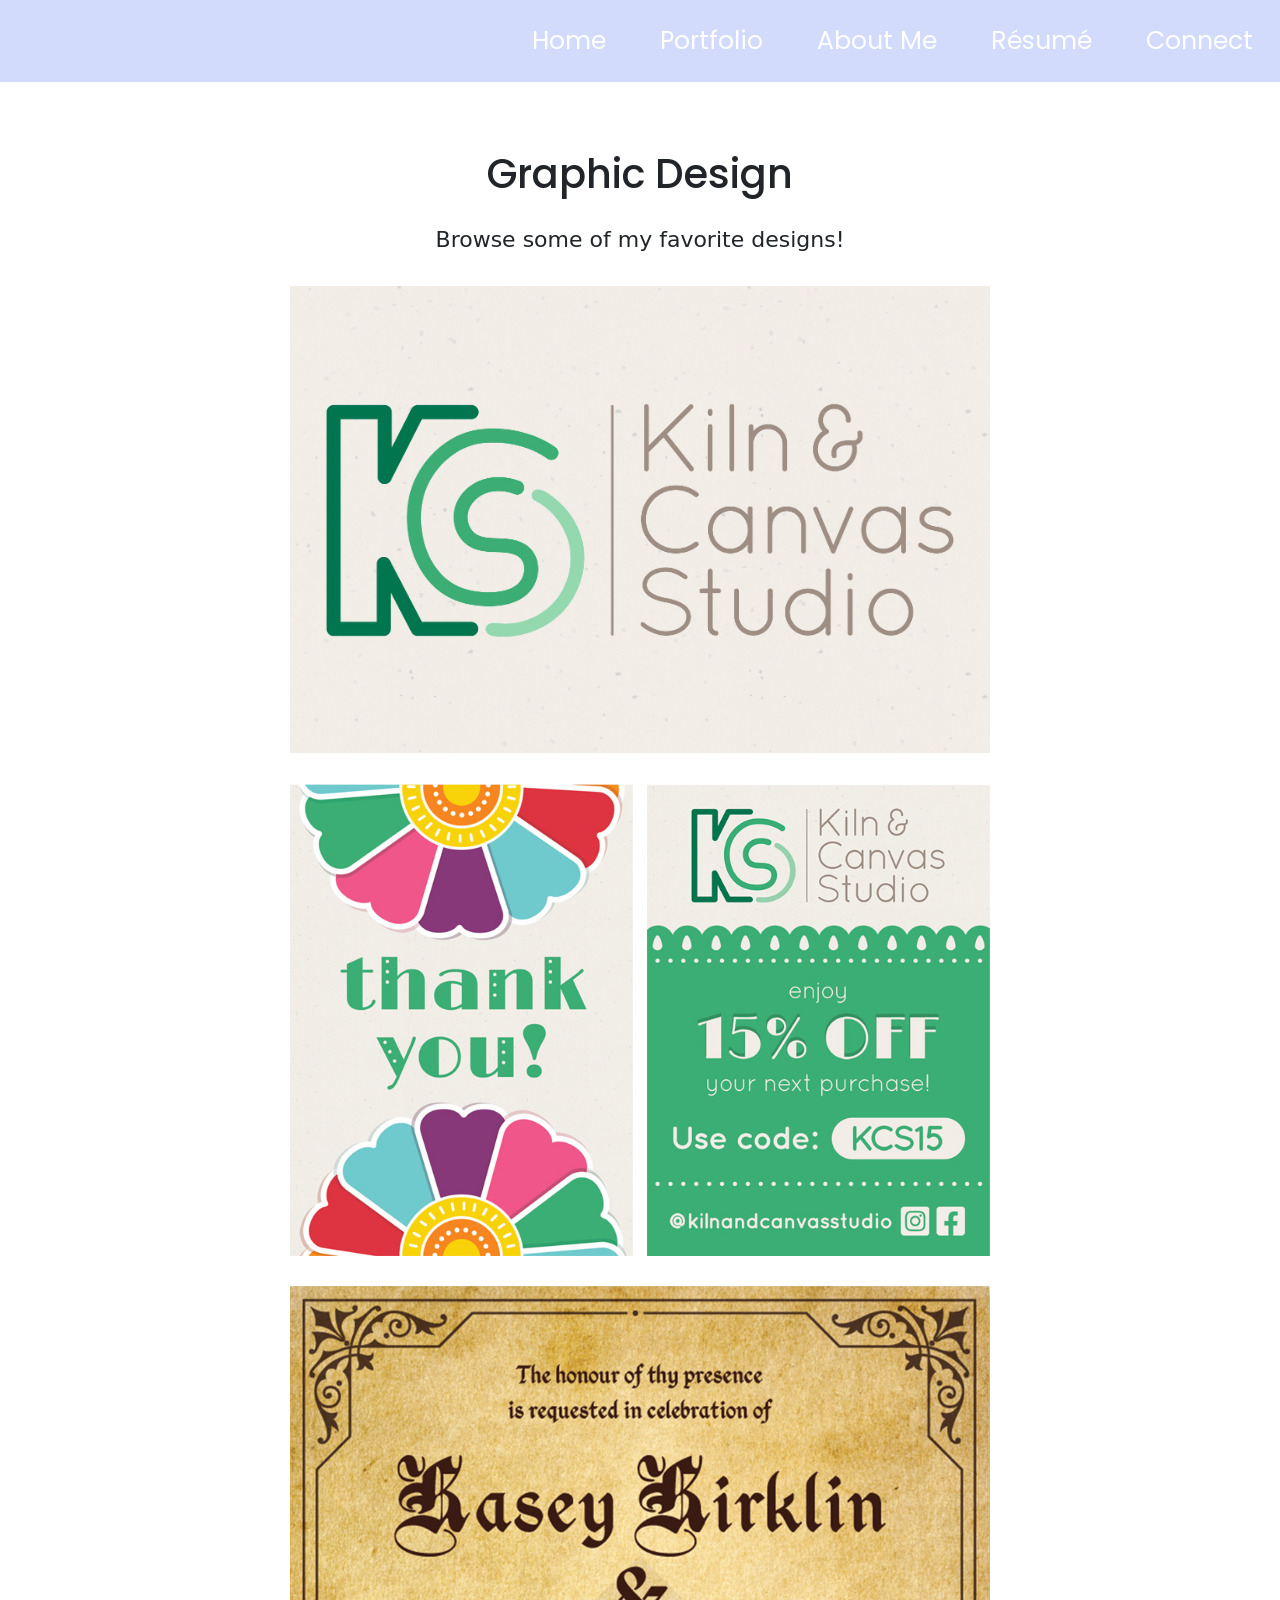
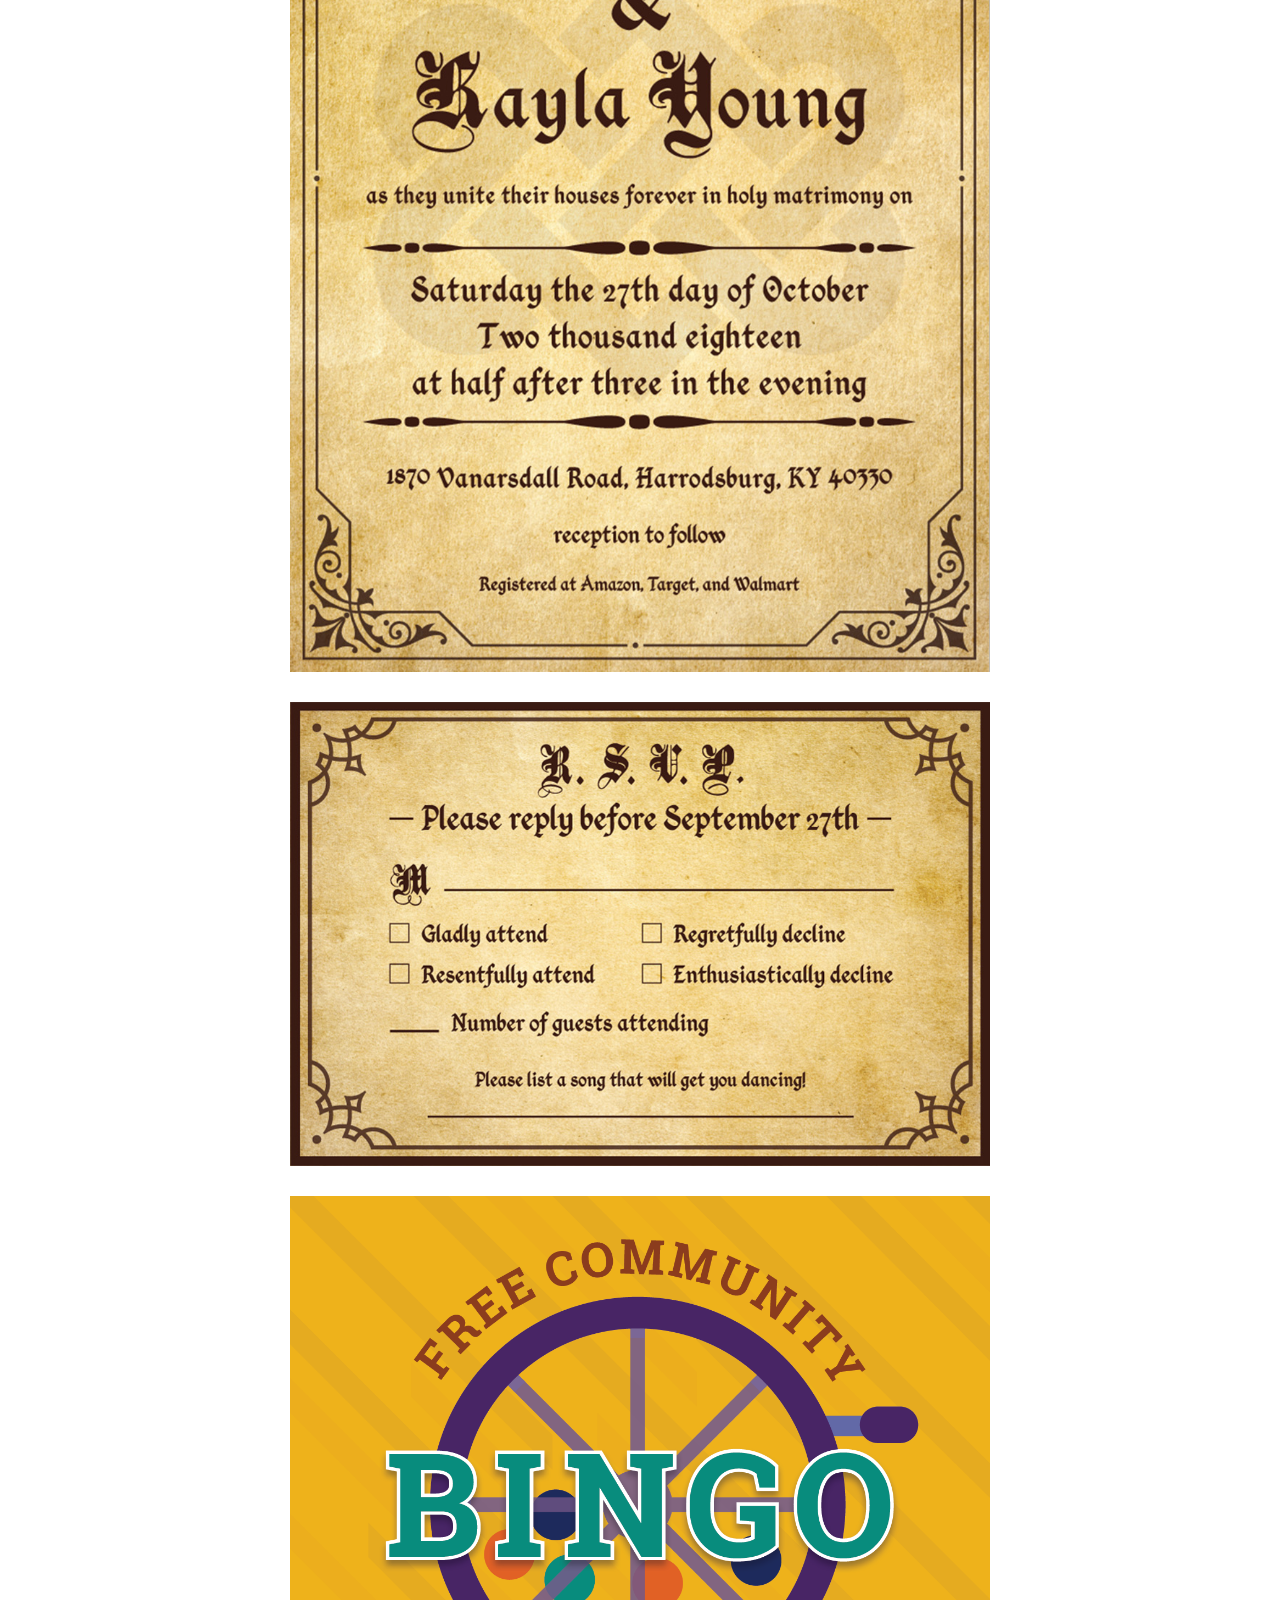
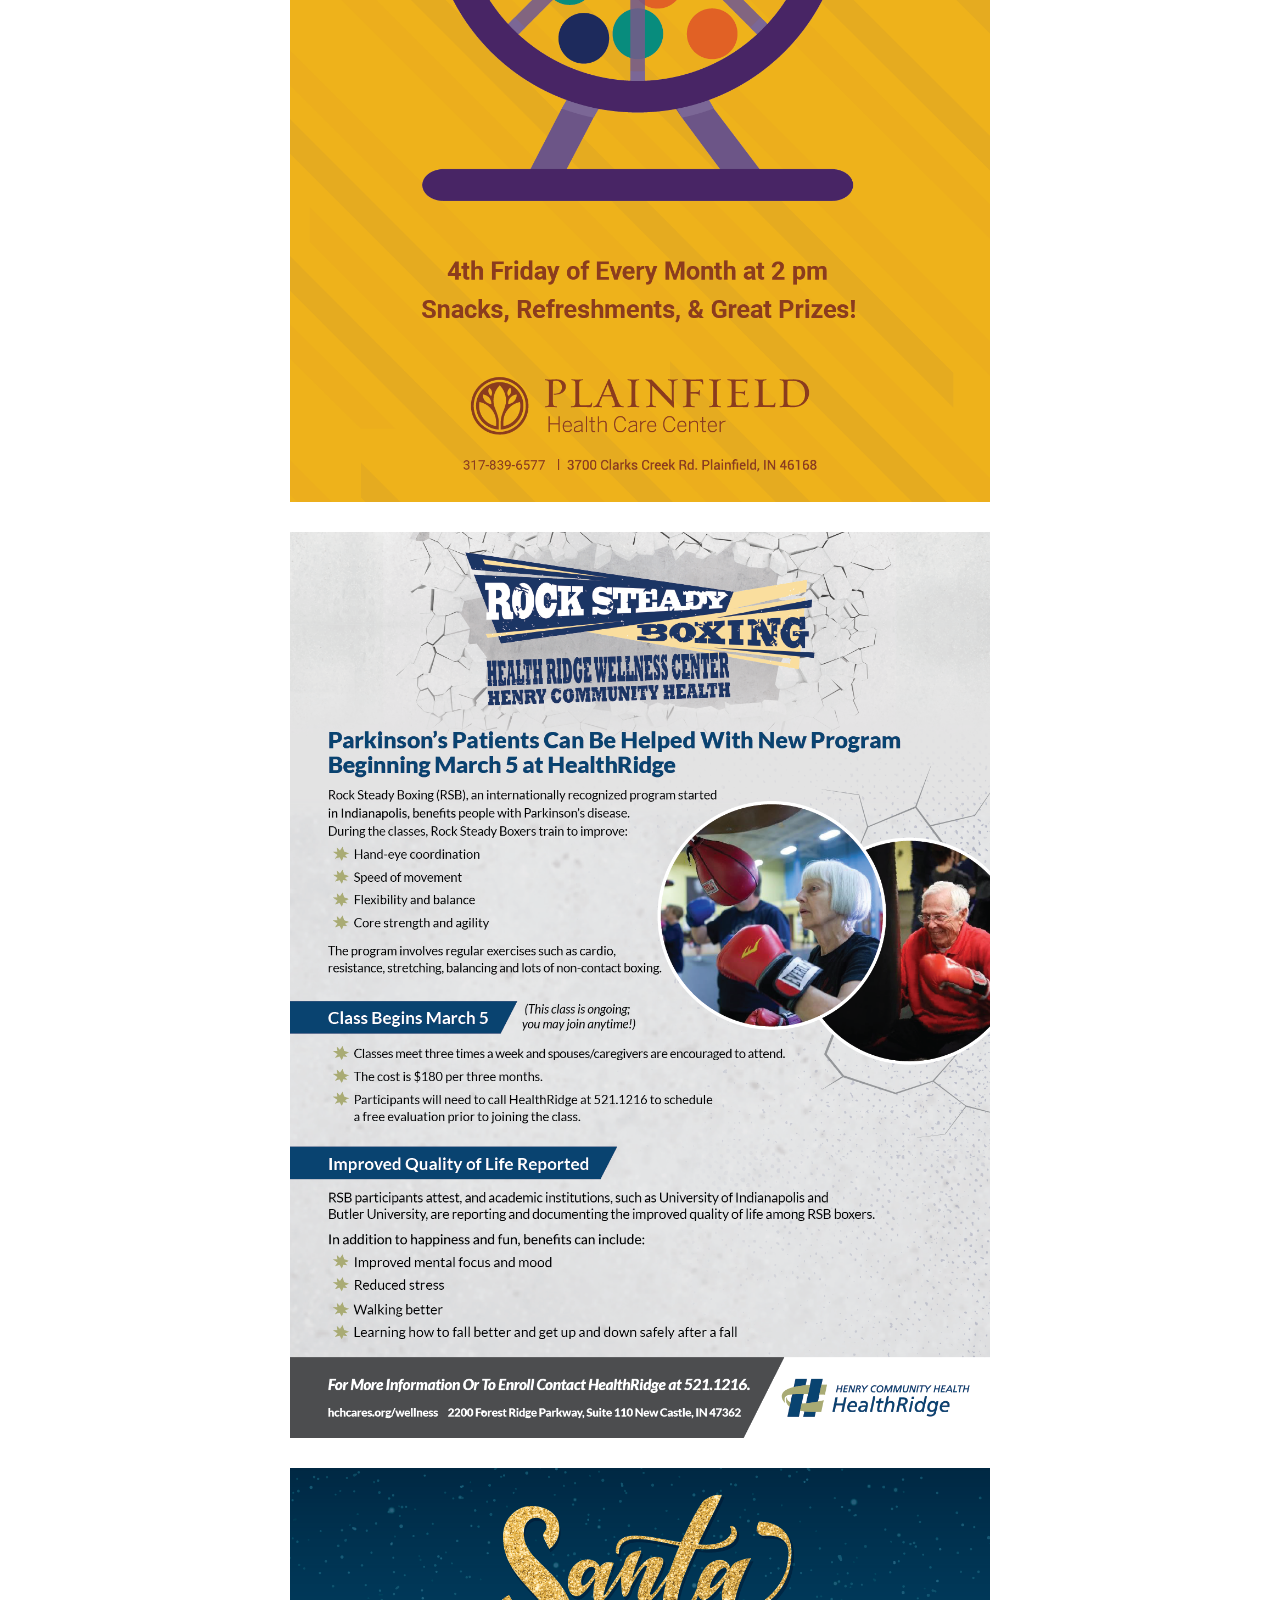
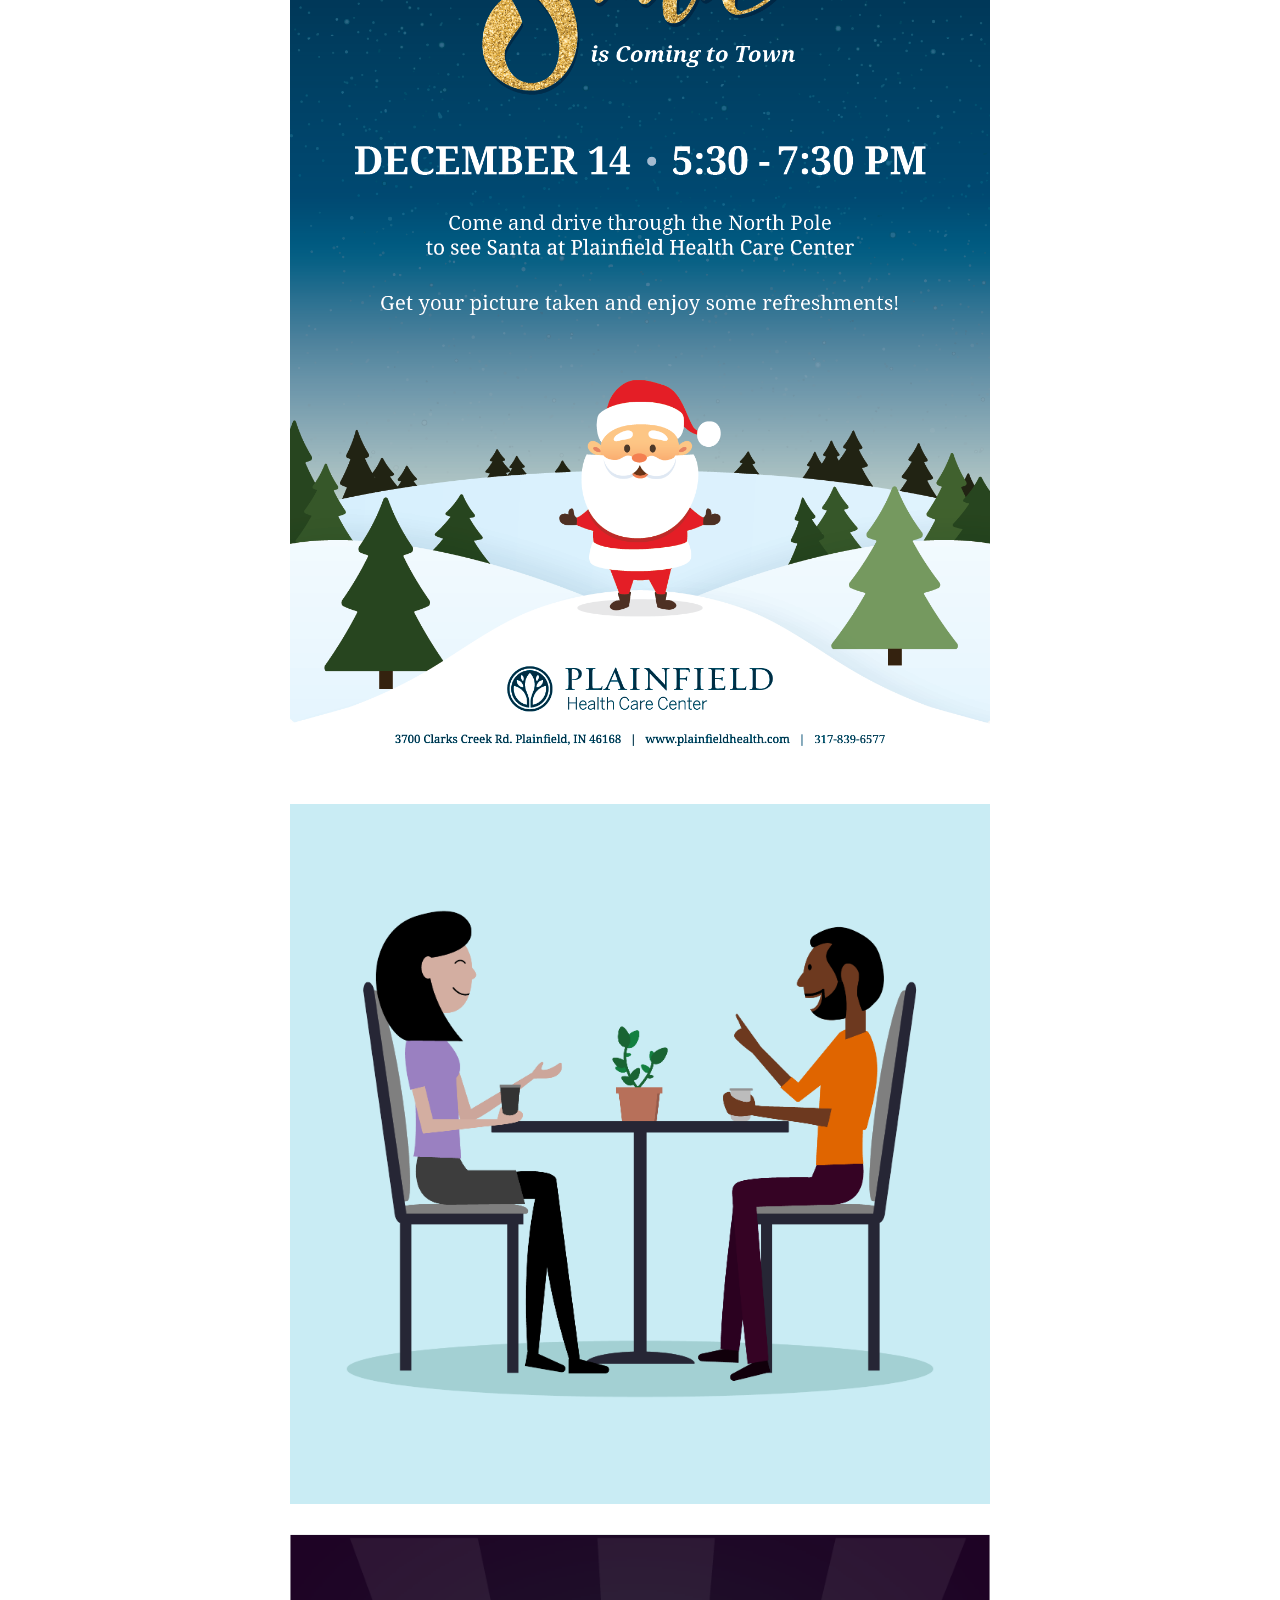
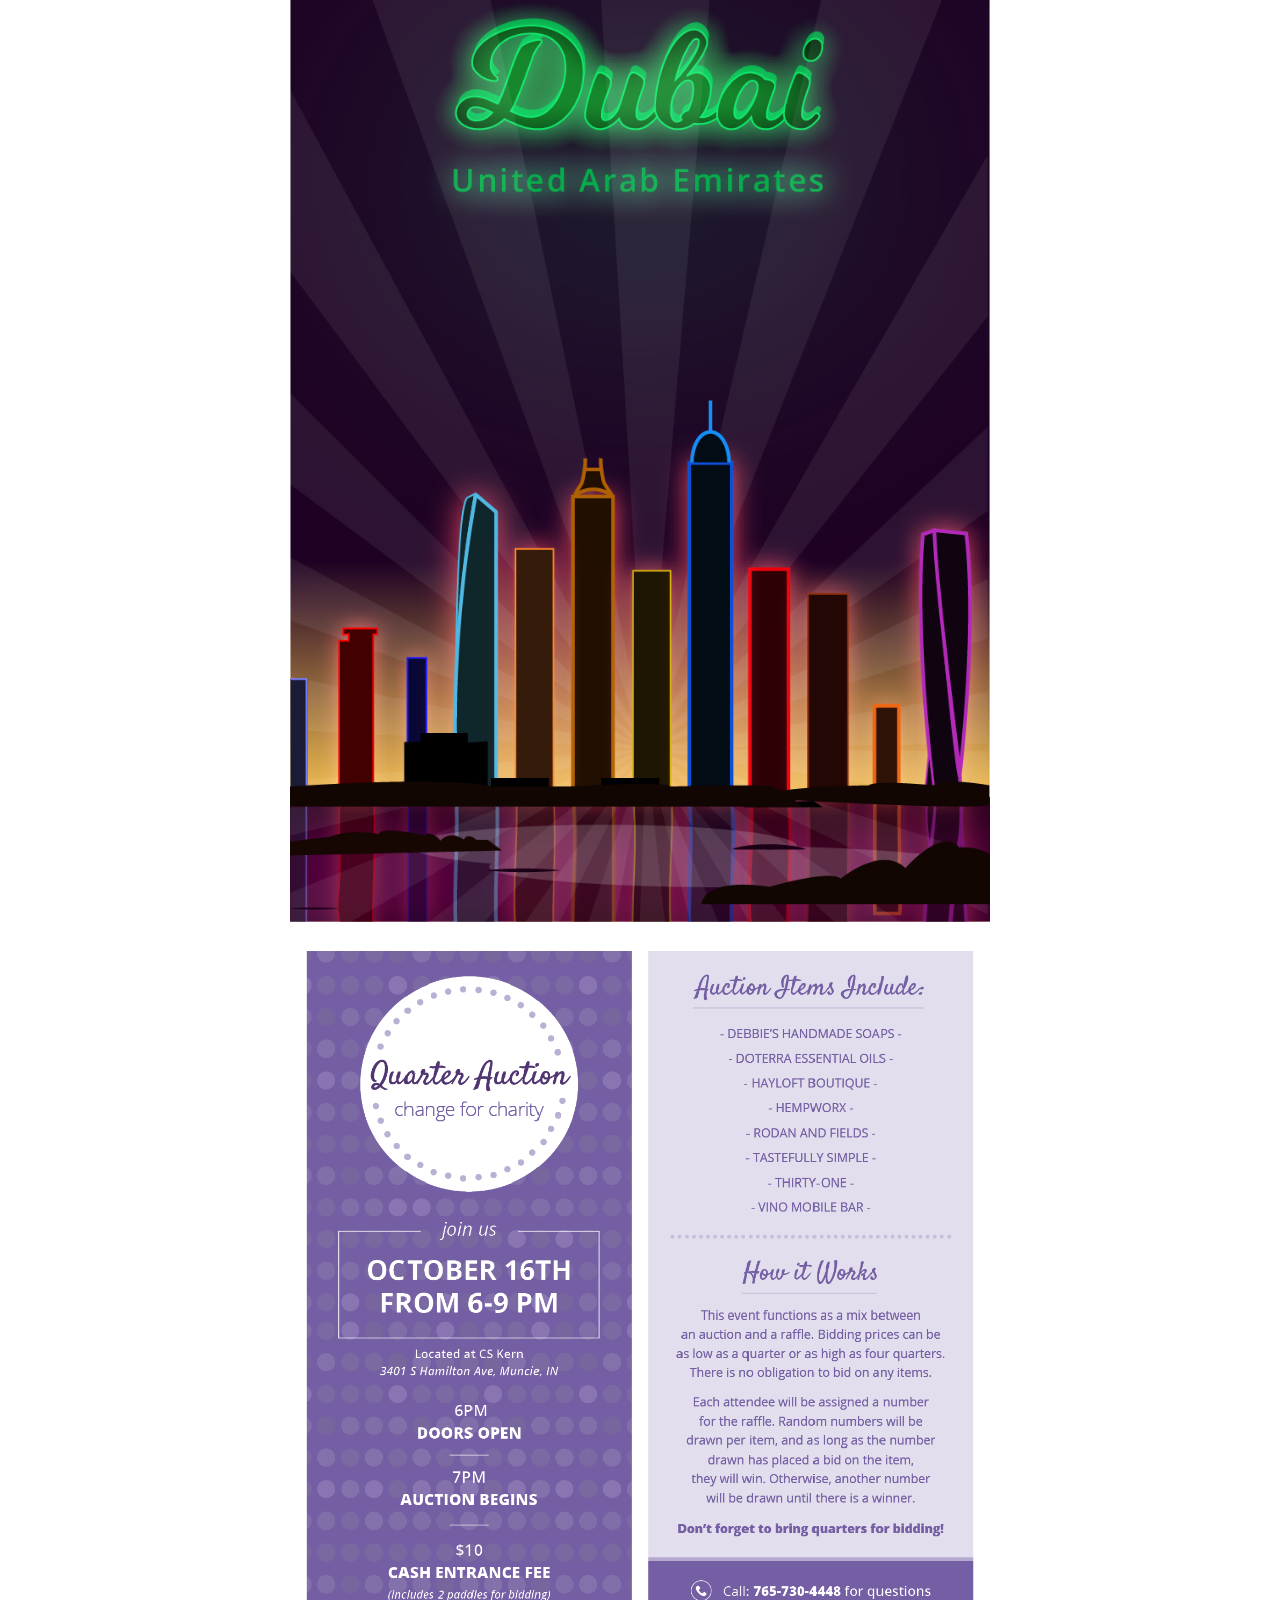
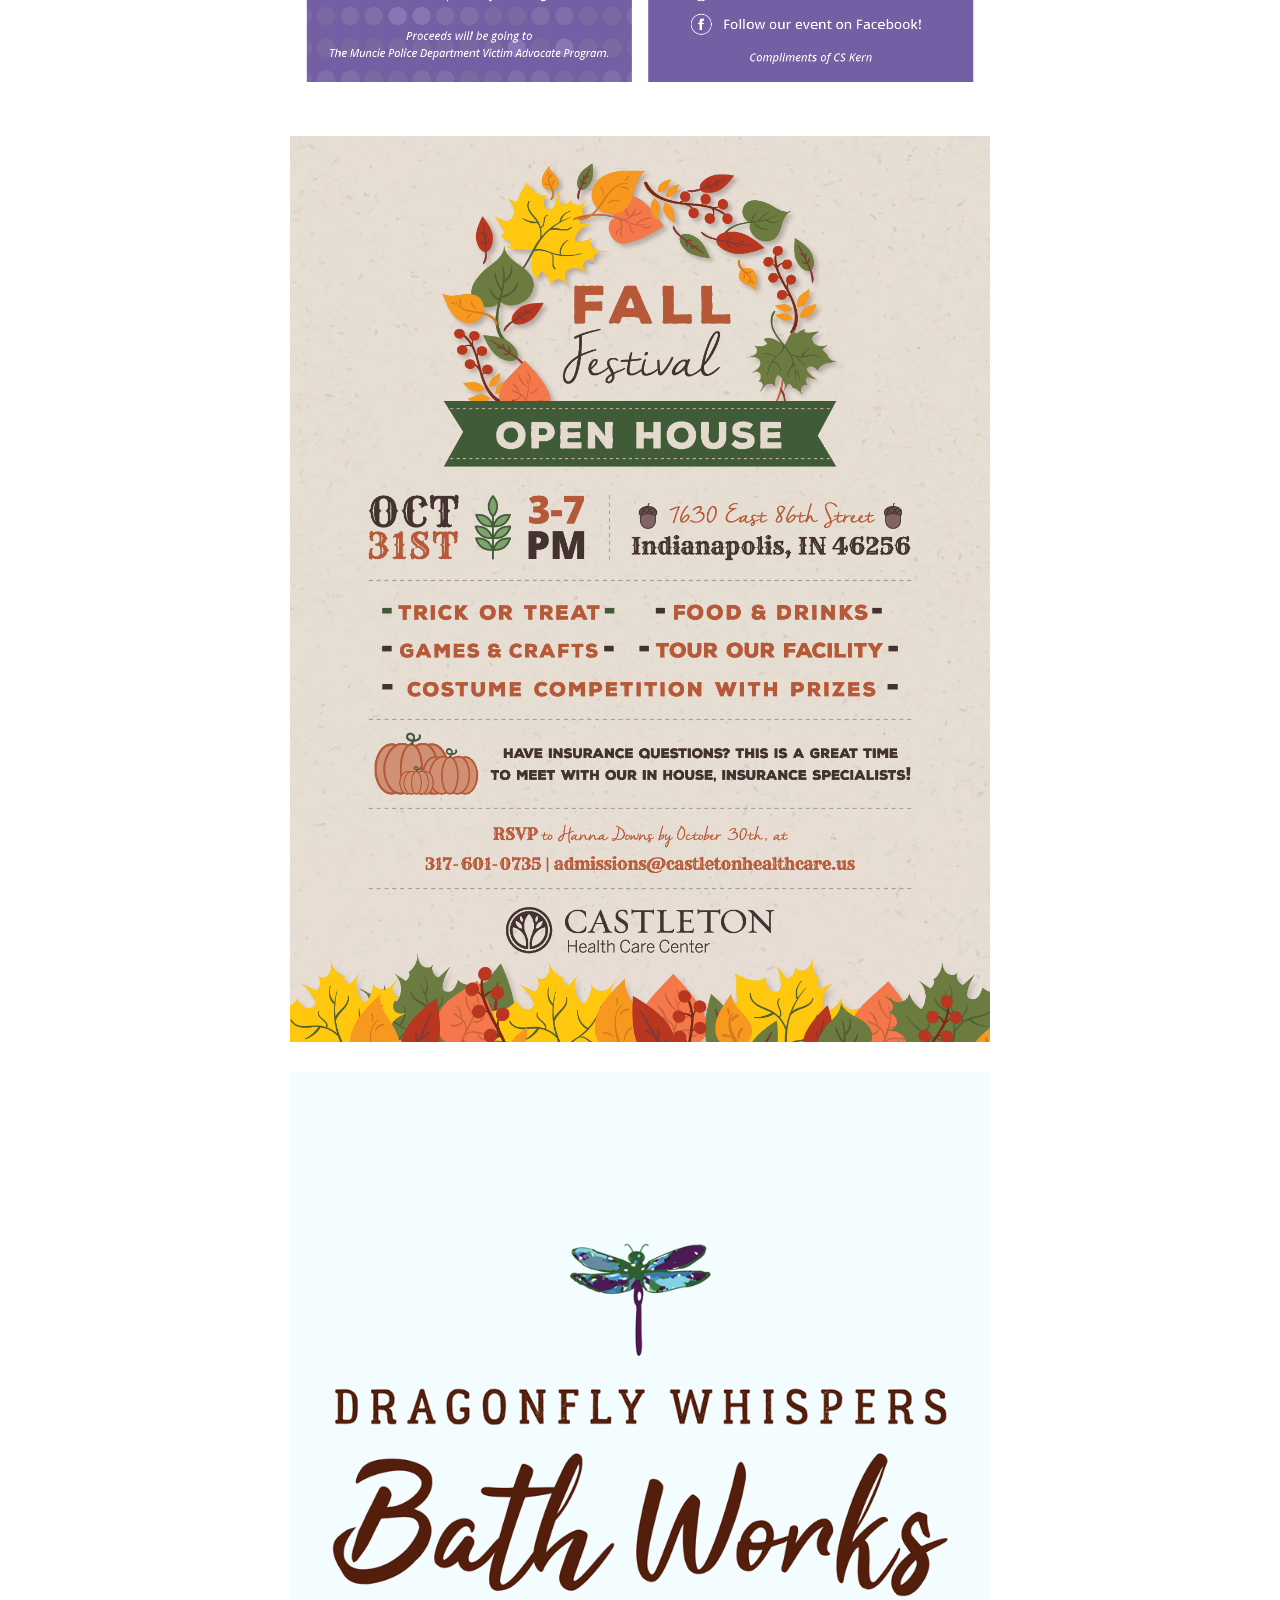
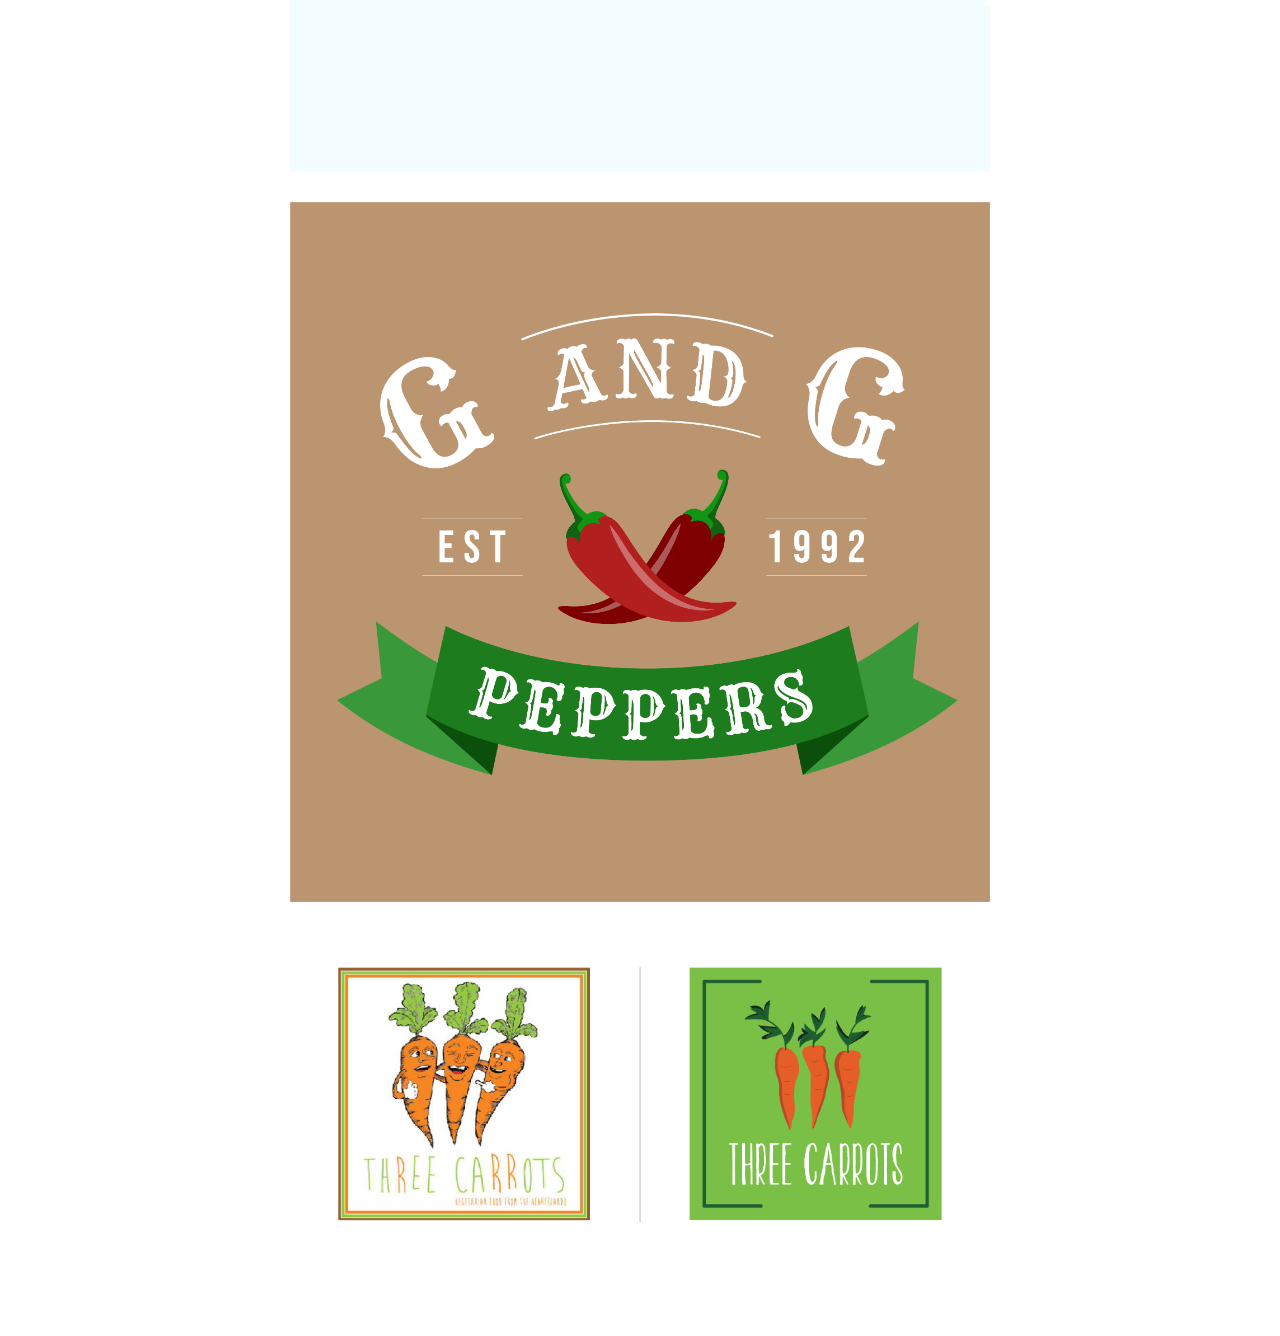
==== commit f7fb232a: "mobile" ====
--- a/design.html
+++ b/design.html
@@ -28,7 +28,6 @@
 <h1>Graphic Design</h1>
 <p>Browse some of my favorite designs!</p>
 
-<img src="https://kh7722.github.io/website/images/design/kcs-logo.png" alt="">
 <img src="https://kh7722.github.io/website/images/design/kcs-logo-two.jpg" alt="">
 <!--
 <video src="https://kh7722.github.io/website/images/design/kcs-logo-animation.mp4" controls></video>
@@ -45,12 +44,12 @@
 <img src="https://kh7722.github.io/website/images/design/christmas-flyer.png" alt="">
 <img src="https://kh7722.github.io/website/images/design/illustration.png" alt="">
 <img src="https://kh7722.github.io/website/images/design/dubai-flyer.png" alt="" style="margin-bottom: 5px !important;">
-<img src="https://kh7722.github.io/website/images/design/qa-01.png" alt="" style="margin-bottom: 5px !important;">
-<img src="https://kh7722.github.io/website/images/design/fall-flyer.png" alt="" style="margin-bottom: 0px !important;">
+<img src="https://kh7722.github.io/website/images/design/qa-01.png" alt="" class="spacing">
+<img src="https://kh7722.github.io/website/images/design/fall-flyer.png" alt="">
 
-<img src="https://kh7722.github.io/website/images/design/three-carrots-logo.png" alt="" style="margin-bottom: 0px !important;">
 <img src="https://kh7722.github.io/website/images/design/dwbw-logo.png" alt="">
 <img src="https://kh7722.github.io/website/images/design/gg-logo.png" alt="">
+<img src="https://kh7722.github.io/website/images/design/three-carrots-logo.png" alt="" class="spacing-two">
 
 </div>
 </div>
--- a/css/main.min.css
+++ b/css/main.min.css
@@ -3,4 +3,4 @@
  * Copyright 2011-2022 The Bootstrap Authors
  * Copyright 2011-2022 Twitter, Inc.
  * Licensed under MIT (https://github.com/twbs/bootstrap/blob/main/LICENSE)
- */:root{--bs-blue: #0d6efd;--bs-indigo: #6610f2;--bs-purple: #6f42c1;--bs-pink: #d63384;--bs-red: #dc3545;--bs-orange: #fd7e14;--bs-yellow: #ffc107;--bs-green: #198754;--bs-teal: #20c997;--bs-cyan: #0dcaf0;--bs-black: #000;--bs-white: #fff;--bs-gray: #6c757d;--bs-gray-dark: #343a40;--bs-gray-100: #f8f9fa;--bs-gray-200: #e9ecef;--bs-gray-300: #dee2e6;--bs-gray-400: #ced4da;--bs-gray-500: #adb5bd;--bs-gray-600: #6c757d;--bs-gray-700: #495057;--bs-gray-800: #343a40;--bs-gray-900: #212529;--bs-primary: #ff75b8;--bs-secondary: #91a6f8;--bs-success: #198754;--bs-info: #0dcaf0;--bs-warning: #ffc107;--bs-danger: #dc3545;--bs-light: #f8f9fa;--bs-dark: #212529;--bs-primary-rgb: 255, 117, 184;--bs-secondary-rgb: 145, 166, 248;--bs-success-rgb: 25, 135, 84;--bs-info-rgb: 13, 202, 240;--bs-warning-rgb: 255, 193, 7;--bs-danger-rgb: 220, 53, 69;--bs-light-rgb: 248, 249, 250;--bs-dark-rgb: 33, 37, 41;--bs-white-rgb: 255, 255, 255;--bs-black-rgb: 0, 0, 0;--bs-body-color-rgb: 33, 37, 41;--bs-body-bg-rgb: 255, 255, 255;--bs-font-sans-serif: system-ui, -apple-system, "Segoe UI", Roboto, "Helvetica Neue", "Noto Sans", "Liberation Sans", Arial, sans-serif, "Apple Color Emoji", "Segoe UI Emoji", "Segoe UI Symbol", "Noto Color Emoji";--bs-font-monospace: SFMono-Regular, Menlo, Monaco, Consolas, "Liberation Mono", "Courier New", monospace;--bs-gradient: linear-gradient(180deg, rgba(255, 255, 255, 0.15), rgba(255, 255, 255, 0));--bs-body-font-family: var(--bs-font-sans-serif);--bs-body-font-size:1rem;--bs-body-font-weight: 400;--bs-body-line-height: 1.5;--bs-body-color: #212529;--bs-body-bg: #fff;--bs-border-width: 1px;--bs-border-style: solid;--bs-border-color: #dee2e6;--bs-border-color-translucent: rgba(0, 0, 0, 0.175);--bs-border-radius: 0.375rem;--bs-border-radius-sm: 0.25rem;--bs-border-radius-lg: 0.5rem;--bs-border-radius-xl: 1rem;--bs-border-radius-2xl: 2rem;--bs-border-radius-pill: 50rem;--bs-link-color: #ff75b8;--bs-link-hover-color: #cc5e93;--bs-code-color: #d63384;--bs-highlight-bg: #fff3cd}*,*::before,*::after{box-sizing:border-box}@media(prefers-reduced-motion: no-preference){:root{scroll-behavior:smooth}}body{margin:0;font-family:var(--bs-body-font-family);font-size:var(--bs-body-font-size);font-weight:var(--bs-body-font-weight);line-height:var(--bs-body-line-height);color:var(--bs-body-color);text-align:var(--bs-body-text-align);background-color:var(--bs-body-bg);-webkit-text-size-adjust:100%;-webkit-tap-highlight-color:rgba(0,0,0,0)}hr{margin:1rem 0;color:inherit;border:0;border-top:1px solid;opacity:.25}h6,.h6,h5,.h5,h4,.h4,h3,.h3,h2,.h2,h1,.h1{margin-top:0;margin-bottom:.5rem;font-weight:500;line-height:1.2}h1,.h1{font-size:calc(1.375rem + 1.5vw)}@media(min-width: 1200px){h1,.h1{font-size:2.5rem}}h2,.h2{font-size:calc(1.325rem + 0.9vw)}@media(min-width: 1200px){h2,.h2{font-size:2rem}}h3,.h3{font-size:calc(1.3rem + 0.6vw)}@media(min-width: 1200px){h3,.h3{font-size:1.75rem}}h4,.h4{font-size:calc(1.275rem + 0.3vw)}@media(min-width: 1200px){h4,.h4{font-size:1.5rem}}h5,.h5{font-size:1.25rem}h6,.h6{font-size:1rem}p{margin-top:0;margin-bottom:1rem}abbr[title]{text-decoration:underline dotted;cursor:help;text-decoration-skip-ink:none}address{margin-bottom:1rem;font-style:normal;line-height:inherit}ol,ul{padding-left:2rem}ol,ul,dl{margin-top:0;margin-bottom:1rem}ol ol,ul ul,ol ul,ul ol{margin-bottom:0}dt{font-weight:700}dd{margin-bottom:.5rem;margin-left:0}blockquote{margin:0 0 1rem}b,strong{font-weight:bolder}small,.small{font-size:0.875em}mark,.mark{padding:.1875em;background-color:var(--bs-highlight-bg)}sub,sup{position:relative;font-size:0.75em;line-height:0;vertical-align:baseline}sub{bottom:-0.25em}sup{top:-0.5em}a{color:var(--bs-link-color);text-decoration:underline}a:hover{color:var(--bs-link-hover-color)}a:not([href]):not([class]),a:not([href]):not([class]):hover{color:inherit;text-decoration:none}pre,code,kbd,samp{font-family:var(--bs-font-monospace);font-size:1em}pre{display:block;margin-top:0;margin-bottom:1rem;overflow:auto;font-size:0.875em}pre code{font-size:inherit;color:inherit;word-break:normal}code{font-size:0.875em;color:var(--bs-code-color);word-wrap:break-word}a>code{color:inherit}kbd{padding:.1875rem .375rem;font-size:0.875em;color:var(--bs-body-bg);background-color:var(--bs-body-color);border-radius:.25rem}kbd kbd{padding:0;font-size:1em}figure{margin:0 0 1rem}img,svg{vertical-align:middle}table{caption-side:bottom;border-collapse:collapse}caption{padding-top:.5rem;padding-bottom:.5rem;color:#6c757d;text-align:left}th{text-align:inherit;text-align:-webkit-match-parent}thead,tbody,tfoot,tr,td,th{border-color:inherit;border-style:solid;border-width:0}label{display:inline-block}button{border-radius:0}button:focus:not(:focus-visible){outline:0}input,button,select,optgroup,textarea{margin:0;font-family:inherit;font-size:inherit;line-height:inherit}button,select{text-transform:none}[role=button]{cursor:pointer}select{word-wrap:normal}select:disabled{opacity:1}[list]:not([type=date]):not([type=datetime-local]):not([type=month]):not([type=week]):not([type=time])::-webkit-calendar-picker-indicator{display:none !important}button,[type=button],[type=reset],[type=submit]{-webkit-appearance:button}button:not(:disabled),[type=button]:not(:disabled),[type=reset]:not(:disabled),[type=submit]:not(:disabled){cursor:pointer}::-moz-focus-inner{padding:0;border-style:none}textarea{resize:vertical}fieldset{min-width:0;padding:0;margin:0;border:0}legend{float:left;width:100%;padding:0;margin-bottom:.5rem;font-size:calc(1.275rem + 0.3vw);line-height:inherit}@media(min-width: 1200px){legend{font-size:1.5rem}}legend+*{clear:left}::-webkit-datetime-edit-fields-wrapper,::-webkit-datetime-edit-text,::-webkit-datetime-edit-minute,::-webkit-datetime-edit-hour-field,::-webkit-datetime-edit-day-field,::-webkit-datetime-edit-month-field,::-webkit-datetime-edit-year-field{padding:0}::-webkit-inner-spin-button{height:auto}[type=search]{outline-offset:-2px;-webkit-appearance:textfield}::-webkit-search-decoration{-webkit-appearance:none}::-webkit-color-swatch-wrapper{padding:0}::file-selector-button{font:inherit;-webkit-appearance:button}output{display:inline-block}iframe{border:0}summary{display:list-item;cursor:pointer}progress{vertical-align:baseline}[hidden]{display:none !important}.lead{font-size:1.25rem;font-weight:300}.display-1{font-size:calc(1.625rem + 4.5vw);font-weight:300;line-height:1.2}@media(min-width: 1200px){.display-1{font-size:5rem}}.display-2{font-size:calc(1.575rem + 3.9vw);font-weight:300;line-height:1.2}@media(min-width: 1200px){.display-2{font-size:4.5rem}}.display-3{font-size:calc(1.525rem + 3.3vw);font-weight:300;line-height:1.2}@media(min-width: 1200px){.display-3{font-size:4rem}}.display-4{font-size:calc(1.475rem + 2.7vw);font-weight:300;line-height:1.2}@media(min-width: 1200px){.display-4{font-size:3.5rem}}.display-5{font-size:calc(1.425rem + 2.1vw);font-weight:300;line-height:1.2}@media(min-width: 1200px){.display-5{font-size:3rem}}.display-6{font-size:calc(1.375rem + 1.5vw);font-weight:300;line-height:1.2}@media(min-width: 1200px){.display-6{font-size:2.5rem}}.list-unstyled{padding-left:0;list-style:none}.list-inline{padding-left:0;list-style:none}.list-inline-item{display:inline-block}.list-inline-item:not(:last-child){margin-right:.5rem}.initialism{font-size:0.875em;text-transform:uppercase}.blockquote{margin-bottom:1rem;font-size:1.25rem}.blockquote>:last-child{margin-bottom:0}.blockquote-footer{margin-top:-1rem;margin-bottom:1rem;font-size:0.875em;color:#6c757d}.blockquote-footer::before{content:"— "}.img-fluid{max-width:100%;height:auto}.img-thumbnail{padding:.25rem;background-color:#fff;border:1px solid var(--bs-border-color);border-radius:.375rem;max-width:100%;height:auto}.figure{display:inline-block}.figure-img{margin-bottom:.5rem;line-height:1}.figure-caption{font-size:0.875em;color:#6c757d}.container,.container-fluid,.container-xxl,.container-xl,.container-lg,.container-md,.container-sm{--bs-gutter-x: 1.5rem;--bs-gutter-y: 0;width:100%;padding-right:calc(var(--bs-gutter-x)*.5);padding-left:calc(var(--bs-gutter-x)*.5);margin-right:auto;margin-left:auto}@media(min-width: 576px){.container-sm,.container{max-width:540px}}@media(min-width: 768px){.container-md,.container-sm,.container{max-width:720px}}@media(min-width: 992px){.container-lg,.container-md,.container-sm,.container{max-width:960px}}@media(min-width: 1200px){.container-xl,.container-lg,.container-md,.container-sm,.container{max-width:1140px}}@media(min-width: 1400px){.container-xxl,.container-xl,.container-lg,.container-md,.container-sm,.container{max-width:1320px}}.row{--bs-gutter-x: 1.5rem;--bs-gutter-y: 0;display:flex;flex-wrap:wrap;margin-top:calc(-1*var(--bs-gutter-y));margin-right:calc(-0.5*var(--bs-gutter-x));margin-left:calc(-0.5*var(--bs-gutter-x))}.row>*{flex-shrink:0;width:100%;max-width:100%;padding-right:calc(var(--bs-gutter-x)*.5);padding-left:calc(var(--bs-gutter-x)*.5);margin-top:var(--bs-gutter-y)}.col{flex:1 0 0%}.row-cols-auto>*{flex:0 0 auto;width:auto}.row-cols-1>*{flex:0 0 auto;width:100%}.row-cols-2>*{flex:0 0 auto;width:50%}.row-cols-3>*{flex:0 0 auto;width:33.3333333333%}.row-cols-4>*{flex:0 0 auto;width:25%}.row-cols-5>*{flex:0 0 auto;width:20%}.row-cols-6>*{flex:0 0 auto;width:16.6666666667%}.col-auto{flex:0 0 auto;width:auto}.col-1{flex:0 0 auto;width:8.33333333%}.col-2{flex:0 0 auto;width:16.66666667%}.col-3{flex:0 0 auto;width:25%}.col-4{flex:0 0 auto;width:33.33333333%}.col-5{flex:0 0 auto;width:41.66666667%}.col-6{flex:0 0 auto;width:50%}.col-7{flex:0 0 auto;width:58.33333333%}.col-8{flex:0 0 auto;width:66.66666667%}.col-9{flex:0 0 auto;width:75%}.col-10{flex:0 0 auto;width:83.33333333%}.col-11{flex:0 0 auto;width:91.66666667%}.col-12{flex:0 0 auto;width:100%}.offset-1{margin-left:8.33333333%}.offset-2{margin-left:16.66666667%}.offset-3{margin-left:25%}.offset-4{margin-left:33.33333333%}.offset-5{margin-left:41.66666667%}.offset-6{margin-left:50%}.offset-7{margin-left:58.33333333%}.offset-8{margin-left:66.66666667%}.offset-9{margin-left:75%}.offset-10{margin-left:83.33333333%}.offset-11{margin-left:91.66666667%}.g-0,.gx-0{--bs-gutter-x: 0}.g-0,.gy-0{--bs-gutter-y: 0}.g-1,.gx-1{--bs-gutter-x: 0.25rem}.g-1,.gy-1{--bs-gutter-y: 0.25rem}.g-2,.gx-2{--bs-gutter-x: 0.5rem}.g-2,.gy-2{--bs-gutter-y: 0.5rem}.g-3,.gx-3{--bs-gutter-x: 1rem}.g-3,.gy-3{--bs-gutter-y: 1rem}.g-4,.gx-4{--bs-gutter-x: 1.5rem}.g-4,.gy-4{--bs-gutter-y: 1.5rem}.g-5,.gx-5{--bs-gutter-x: 3rem}.g-5,.gy-5{--bs-gutter-y: 3rem}@media(min-width: 576px){.col-sm{flex:1 0 0%}.row-cols-sm-auto>*{flex:0 0 auto;width:auto}.row-cols-sm-1>*{flex:0 0 auto;width:100%}.row-cols-sm-2>*{flex:0 0 auto;width:50%}.row-cols-sm-3>*{flex:0 0 auto;width:33.3333333333%}.row-cols-sm-4>*{flex:0 0 auto;width:25%}.row-cols-sm-5>*{flex:0 0 auto;width:20%}.row-cols-sm-6>*{flex:0 0 auto;width:16.6666666667%}.col-sm-auto{flex:0 0 auto;width:auto}.col-sm-1{flex:0 0 auto;width:8.33333333%}.col-sm-2{flex:0 0 auto;width:16.66666667%}.col-sm-3{flex:0 0 auto;width:25%}.col-sm-4{flex:0 0 auto;width:33.33333333%}.col-sm-5{flex:0 0 auto;width:41.66666667%}.col-sm-6{flex:0 0 auto;width:50%}.col-sm-7{flex:0 0 auto;width:58.33333333%}.col-sm-8{flex:0 0 auto;width:66.66666667%}.col-sm-9{flex:0 0 auto;width:75%}.col-sm-10{flex:0 0 auto;width:83.33333333%}.col-sm-11{flex:0 0 auto;width:91.66666667%}.col-sm-12{flex:0 0 auto;width:100%}.offset-sm-0{margin-left:0}.offset-sm-1{margin-left:8.33333333%}.offset-sm-2{margin-left:16.66666667%}.offset-sm-3{margin-left:25%}.offset-sm-4{margin-left:33.33333333%}.offset-sm-5{margin-left:41.66666667%}.offset-sm-6{margin-left:50%}.offset-sm-7{margin-left:58.33333333%}.offset-sm-8{margin-left:66.66666667%}.offset-sm-9{margin-left:75%}.offset-sm-10{margin-left:83.33333333%}.offset-sm-11{margin-left:91.66666667%}.g-sm-0,.gx-sm-0{--bs-gutter-x: 0}.g-sm-0,.gy-sm-0{--bs-gutter-y: 0}.g-sm-1,.gx-sm-1{--bs-gutter-x: 0.25rem}.g-sm-1,.gy-sm-1{--bs-gutter-y: 0.25rem}.g-sm-2,.gx-sm-2{--bs-gutter-x: 0.5rem}.g-sm-2,.gy-sm-2{--bs-gutter-y: 0.5rem}.g-sm-3,.gx-sm-3{--bs-gutter-x: 1rem}.g-sm-3,.gy-sm-3{--bs-gutter-y: 1rem}.g-sm-4,.gx-sm-4{--bs-gutter-x: 1.5rem}.g-sm-4,.gy-sm-4{--bs-gutter-y: 1.5rem}.g-sm-5,.gx-sm-5{--bs-gutter-x: 3rem}.g-sm-5,.gy-sm-5{--bs-gutter-y: 3rem}}@media(min-width: 768px){.col-md{flex:1 0 0%}.row-cols-md-auto>*{flex:0 0 auto;width:auto}.row-cols-md-1>*{flex:0 0 auto;width:100%}.row-cols-md-2>*{flex:0 0 auto;width:50%}.row-cols-md-3>*{flex:0 0 auto;width:33.3333333333%}.row-cols-md-4>*{flex:0 0 auto;width:25%}.row-cols-md-5>*{flex:0 0 auto;width:20%}.row-cols-md-6>*{flex:0 0 auto;width:16.6666666667%}.col-md-auto{flex:0 0 auto;width:auto}.col-md-1{flex:0 0 auto;width:8.33333333%}.col-md-2{flex:0 0 auto;width:16.66666667%}.col-md-3{flex:0 0 auto;width:25%}.col-md-4{flex:0 0 auto;width:33.33333333%}.col-md-5{flex:0 0 auto;width:41.66666667%}.col-md-6{flex:0 0 auto;width:50%}.col-md-7{flex:0 0 auto;width:58.33333333%}.col-md-8{flex:0 0 auto;width:66.66666667%}.col-md-9{flex:0 0 auto;width:75%}.col-md-10{flex:0 0 auto;width:83.33333333%}.col-md-11{flex:0 0 auto;width:91.66666667%}.col-md-12{flex:0 0 auto;width:100%}.offset-md-0{margin-left:0}.offset-md-1{margin-left:8.33333333%}.offset-md-2{margin-left:16.66666667%}.offset-md-3{margin-left:25%}.offset-md-4{margin-left:33.33333333%}.offset-md-5{margin-left:41.66666667%}.offset-md-6{margin-left:50%}.offset-md-7{margin-left:58.33333333%}.offset-md-8{margin-left:66.66666667%}.offset-md-9{margin-left:75%}.offset-md-10{margin-left:83.33333333%}.offset-md-11{margin-left:91.66666667%}.g-md-0,.gx-md-0{--bs-gutter-x: 0}.g-md-0,.gy-md-0{--bs-gutter-y: 0}.g-md-1,.gx-md-1{--bs-gutter-x: 0.25rem}.g-md-1,.gy-md-1{--bs-gutter-y: 0.25rem}.g-md-2,.gx-md-2{--bs-gutter-x: 0.5rem}.g-md-2,.gy-md-2{--bs-gutter-y: 0.5rem}.g-md-3,.gx-md-3{--bs-gutter-x: 1rem}.g-md-3,.gy-md-3{--bs-gutter-y: 1rem}.g-md-4,.gx-md-4{--bs-gutter-x: 1.5rem}.g-md-4,.gy-md-4{--bs-gutter-y: 1.5rem}.g-md-5,.gx-md-5{--bs-gutter-x: 3rem}.g-md-5,.gy-md-5{--bs-gutter-y: 3rem}}@media(min-width: 992px){.col-lg{flex:1 0 0%}.row-cols-lg-auto>*{flex:0 0 auto;width:auto}.row-cols-lg-1>*{flex:0 0 auto;width:100%}.row-cols-lg-2>*{flex:0 0 auto;width:50%}.row-cols-lg-3>*{flex:0 0 auto;width:33.3333333333%}.row-cols-lg-4>*{flex:0 0 auto;width:25%}.row-cols-lg-5>*{flex:0 0 auto;width:20%}.row-cols-lg-6>*{flex:0 0 auto;width:16.6666666667%}.col-lg-auto{flex:0 0 auto;width:auto}.col-lg-1{flex:0 0 auto;width:8.33333333%}.col-lg-2{flex:0 0 auto;width:16.66666667%}.col-lg-3{flex:0 0 auto;width:25%}.col-lg-4{flex:0 0 auto;width:33.33333333%}.col-lg-5{flex:0 0 auto;width:41.66666667%}.col-lg-6{flex:0 0 auto;width:50%}.col-lg-7{flex:0 0 auto;width:58.33333333%}.col-lg-8{flex:0 0 auto;width:66.66666667%}.col-lg-9{flex:0 0 auto;width:75%}.col-lg-10{flex:0 0 auto;width:83.33333333%}.col-lg-11{flex:0 0 auto;width:91.66666667%}.col-lg-12{flex:0 0 auto;width:100%}.offset-lg-0{margin-left:0}.offset-lg-1{margin-left:8.33333333%}.offset-lg-2{margin-left:16.66666667%}.offset-lg-3{margin-left:25%}.offset-lg-4{margin-left:33.33333333%}.offset-lg-5{margin-left:41.66666667%}.offset-lg-6{margin-left:50%}.offset-lg-7{margin-left:58.33333333%}.offset-lg-8{margin-left:66.66666667%}.offset-lg-9{margin-left:75%}.offset-lg-10{margin-left:83.33333333%}.offset-lg-11{margin-left:91.66666667%}.g-lg-0,.gx-lg-0{--bs-gutter-x: 0}.g-lg-0,.gy-lg-0{--bs-gutter-y: 0}.g-lg-1,.gx-lg-1{--bs-gutter-x: 0.25rem}.g-lg-1,.gy-lg-1{--bs-gutter-y: 0.25rem}.g-lg-2,.gx-lg-2{--bs-gutter-x: 0.5rem}.g-lg-2,.gy-lg-2{--bs-gutter-y: 0.5rem}.g-lg-3,.gx-lg-3{--bs-gutter-x: 1rem}.g-lg-3,.gy-lg-3{--bs-gutter-y: 1rem}.g-lg-4,.gx-lg-4{--bs-gutter-x: 1.5rem}.g-lg-4,.gy-lg-4{--bs-gutter-y: 1.5rem}.g-lg-5,.gx-lg-5{--bs-gutter-x: 3rem}.g-lg-5,.gy-lg-5{--bs-gutter-y: 3rem}}@media(min-width: 1200px){.col-xl{flex:1 0 0%}.row-cols-xl-auto>*{flex:0 0 auto;width:auto}.row-cols-xl-1>*{flex:0 0 auto;width:100%}.row-cols-xl-2>*{flex:0 0 auto;width:50%}.row-cols-xl-3>*{flex:0 0 auto;width:33.3333333333%}.row-cols-xl-4>*{flex:0 0 auto;width:25%}.row-cols-xl-5>*{flex:0 0 auto;width:20%}.row-cols-xl-6>*{flex:0 0 auto;width:16.6666666667%}.col-xl-auto{flex:0 0 auto;width:auto}.col-xl-1{flex:0 0 auto;width:8.33333333%}.col-xl-2{flex:0 0 auto;width:16.66666667%}.col-xl-3{flex:0 0 auto;width:25%}.col-xl-4{flex:0 0 auto;width:33.33333333%}.col-xl-5{flex:0 0 auto;width:41.66666667%}.col-xl-6{flex:0 0 auto;width:50%}.col-xl-7{flex:0 0 auto;width:58.33333333%}.col-xl-8{flex:0 0 auto;width:66.66666667%}.col-xl-9{flex:0 0 auto;width:75%}.col-xl-10{flex:0 0 auto;width:83.33333333%}.col-xl-11{flex:0 0 auto;width:91.66666667%}.col-xl-12{flex:0 0 auto;width:100%}.offset-xl-0{margin-left:0}.offset-xl-1{margin-left:8.33333333%}.offset-xl-2{margin-left:16.66666667%}.offset-xl-3{margin-left:25%}.offset-xl-4{margin-left:33.33333333%}.offset-xl-5{margin-left:41.66666667%}.offset-xl-6{margin-left:50%}.offset-xl-7{margin-left:58.33333333%}.offset-xl-8{margin-left:66.66666667%}.offset-xl-9{margin-left:75%}.offset-xl-10{margin-left:83.33333333%}.offset-xl-11{margin-left:91.66666667%}.g-xl-0,.gx-xl-0{--bs-gutter-x: 0}.g-xl-0,.gy-xl-0{--bs-gutter-y: 0}.g-xl-1,.gx-xl-1{--bs-gutter-x: 0.25rem}.g-xl-1,.gy-xl-1{--bs-gutter-y: 0.25rem}.g-xl-2,.gx-xl-2{--bs-gutter-x: 0.5rem}.g-xl-2,.gy-xl-2{--bs-gutter-y: 0.5rem}.g-xl-3,.gx-xl-3{--bs-gutter-x: 1rem}.g-xl-3,.gy-xl-3{--bs-gutter-y: 1rem}.g-xl-4,.gx-xl-4{--bs-gutter-x: 1.5rem}.g-xl-4,.gy-xl-4{--bs-gutter-y: 1.5rem}.g-xl-5,.gx-xl-5{--bs-gutter-x: 3rem}.g-xl-5,.gy-xl-5{--bs-gutter-y: 3rem}}@media(min-width: 1400px){.col-xxl{flex:1 0 0%}.row-cols-xxl-auto>*{flex:0 0 auto;width:auto}.row-cols-xxl-1>*{flex:0 0 auto;width:100%}.row-cols-xxl-2>*{flex:0 0 auto;width:50%}.row-cols-xxl-3>*{flex:0 0 auto;width:33.3333333333%}.row-cols-xxl-4>*{flex:0 0 auto;width:25%}.row-cols-xxl-5>*{flex:0 0 auto;width:20%}.row-cols-xxl-6>*{flex:0 0 auto;width:16.6666666667%}.col-xxl-auto{flex:0 0 auto;width:auto}.col-xxl-1{flex:0 0 auto;width:8.33333333%}.col-xxl-2{flex:0 0 auto;width:16.66666667%}.col-xxl-3{flex:0 0 auto;width:25%}.col-xxl-4{flex:0 0 auto;width:33.33333333%}.col-xxl-5{flex:0 0 auto;width:41.66666667%}.col-xxl-6{flex:0 0 auto;width:50%}.col-xxl-7{flex:0 0 auto;width:58.33333333%}.col-xxl-8{flex:0 0 auto;width:66.66666667%}.col-xxl-9{flex:0 0 auto;width:75%}.col-xxl-10{flex:0 0 auto;width:83.33333333%}.col-xxl-11{flex:0 0 auto;width:91.66666667%}.col-xxl-12{flex:0 0 auto;width:100%}.offset-xxl-0{margin-left:0}.offset-xxl-1{margin-left:8.33333333%}.offset-xxl-2{margin-left:16.66666667%}.offset-xxl-3{margin-left:25%}.offset-xxl-4{margin-left:33.33333333%}.offset-xxl-5{margin-left:41.66666667%}.offset-xxl-6{margin-left:50%}.offset-xxl-7{margin-left:58.33333333%}.offset-xxl-8{margin-left:66.66666667%}.offset-xxl-9{margin-left:75%}.offset-xxl-10{margin-left:83.33333333%}.offset-xxl-11{margin-left:91.66666667%}.g-xxl-0,.gx-xxl-0{--bs-gutter-x: 0}.g-xxl-0,.gy-xxl-0{--bs-gutter-y: 0}.g-xxl-1,.gx-xxl-1{--bs-gutter-x: 0.25rem}.g-xxl-1,.gy-xxl-1{--bs-gutter-y: 0.25rem}.g-xxl-2,.gx-xxl-2{--bs-gutter-x: 0.5rem}.g-xxl-2,.gy-xxl-2{--bs-gutter-y: 0.5rem}.g-xxl-3,.gx-xxl-3{--bs-gutter-x: 1rem}.g-xxl-3,.gy-xxl-3{--bs-gutter-y: 1rem}.g-xxl-4,.gx-xxl-4{--bs-gutter-x: 1.5rem}.g-xxl-4,.gy-xxl-4{--bs-gutter-y: 1.5rem}.g-xxl-5,.gx-xxl-5{--bs-gutter-x: 3rem}.g-xxl-5,.gy-xxl-5{--bs-gutter-y: 3rem}}.table{--bs-table-color: var(--bs-body-color);--bs-table-bg: transparent;--bs-table-border-color: var(--bs-border-color);--bs-table-accent-bg: transparent;--bs-table-striped-color: var(--bs-body-color);--bs-table-striped-bg: rgba(0, 0, 0, 0.05);--bs-table-active-color: var(--bs-body-color);--bs-table-active-bg: rgba(0, 0, 0, 0.1);--bs-table-hover-color: var(--bs-body-color);--bs-table-hover-bg: rgba(0, 0, 0, 0.075);width:100%;margin-bottom:1rem;color:var(--bs-table-color);vertical-align:top;border-color:var(--bs-table-border-color)}.table>:not(caption)>*>*{padding:.5rem .5rem;background-color:var(--bs-table-bg);border-bottom-width:1px;box-shadow:inset 0 0 0 9999px var(--bs-table-accent-bg)}.table>tbody{vertical-align:inherit}.table>thead{vertical-align:bottom}.table-group-divider{border-top:2px solid currentcolor}.caption-top{caption-side:top}.table-sm>:not(caption)>*>*{padding:.25rem .25rem}.table-bordered>:not(caption)>*{border-width:1px 0}.table-bordered>:not(caption)>*>*{border-width:0 1px}.table-borderless>:not(caption)>*>*{border-bottom-width:0}.table-borderless>:not(:first-child){border-top-width:0}.table-striped>tbody>tr:nth-of-type(odd)>*{--bs-table-accent-bg: var(--bs-table-striped-bg);color:var(--bs-table-striped-color)}.table-striped-columns>:not(caption)>tr>:nth-child(even){--bs-table-accent-bg: var(--bs-table-striped-bg);color:var(--bs-table-striped-color)}.table-active{--bs-table-accent-bg: var(--bs-table-active-bg);color:var(--bs-table-active-color)}.table-hover>tbody>tr:hover>*{--bs-table-accent-bg: var(--bs-table-hover-bg);color:var(--bs-table-hover-color)}.table-primary{--bs-table-color: #000;--bs-table-bg: #ffe3f1;--bs-table-border-color: #e6ccd9;--bs-table-striped-bg: #f2d8e5;--bs-table-striped-color: #000;--bs-table-active-bg: #e6ccd9;--bs-table-active-color: #000;--bs-table-hover-bg: #ecd2df;--bs-table-hover-color: #000;color:var(--bs-table-color);border-color:var(--bs-table-border-color)}.table-secondary{--bs-table-color: #000;--bs-table-bg: #e9edfe;--bs-table-border-color: #d2d5e5;--bs-table-striped-bg: #dde1f1;--bs-table-striped-color: #000;--bs-table-active-bg: #d2d5e5;--bs-table-active-color: #000;--bs-table-hover-bg: #d8dbeb;--bs-table-hover-color: #000;color:var(--bs-table-color);border-color:var(--bs-table-border-color)}.table-success{--bs-table-color: #000;--bs-table-bg: #d1e7dd;--bs-table-border-color: #bcd0c7;--bs-table-striped-bg: #c7dbd2;--bs-table-striped-color: #000;--bs-table-active-bg: #bcd0c7;--bs-table-active-color: #000;--bs-table-hover-bg: #c1d6cc;--bs-table-hover-color: #000;color:var(--bs-table-color);border-color:var(--bs-table-border-color)}.table-info{--bs-table-color: #000;--bs-table-bg: #cff4fc;--bs-table-border-color: #badce3;--bs-table-striped-bg: #c5e8ef;--bs-table-striped-color: #000;--bs-table-active-bg: #badce3;--bs-table-active-color: #000;--bs-table-hover-bg: #bfe2e9;--bs-table-hover-color: #000;color:var(--bs-table-color);border-color:var(--bs-table-border-color)}.table-warning{--bs-table-color: #000;--bs-table-bg: #fff3cd;--bs-table-border-color: #e6dbb9;--bs-table-striped-bg: #f2e7c3;--bs-table-striped-color: #000;--bs-table-active-bg: #e6dbb9;--bs-table-active-color: #000;--bs-table-hover-bg: #ece1be;--bs-table-hover-color: #000;color:var(--bs-table-color);border-color:var(--bs-table-border-color)}.table-danger{--bs-table-color: #000;--bs-table-bg: #f8d7da;--bs-table-border-color: #dfc2c4;--bs-table-striped-bg: #eccccf;--bs-table-striped-color: #000;--bs-table-active-bg: #dfc2c4;--bs-table-active-color: #000;--bs-table-hover-bg: #e5c7ca;--bs-table-hover-color: #000;color:var(--bs-table-color);border-color:var(--bs-table-border-color)}.table-light{--bs-table-color: #000;--bs-table-bg: #f8f9fa;--bs-table-border-color: #dfe0e1;--bs-table-striped-bg: #ecedee;--bs-table-striped-color: #000;--bs-table-active-bg: #dfe0e1;--bs-table-active-color: #000;--bs-table-hover-bg: #e5e6e7;--bs-table-hover-color: #000;color:var(--bs-table-color);border-color:var(--bs-table-border-color)}.table-dark{--bs-table-color: #fff;--bs-table-bg: #212529;--bs-table-border-color: #373b3e;--bs-table-striped-bg: #2c3034;--bs-table-striped-color: #fff;--bs-table-active-bg: #373b3e;--bs-table-active-color: #fff;--bs-table-hover-bg: #323539;--bs-table-hover-color: #fff;color:var(--bs-table-color);border-color:var(--bs-table-border-color)}.table-responsive{overflow-x:auto;-webkit-overflow-scrolling:touch}@media(max-width: 575.98px){.table-responsive-sm{overflow-x:auto;-webkit-overflow-scrolling:touch}}@media(max-width: 767.98px){.table-responsive-md{overflow-x:auto;-webkit-overflow-scrolling:touch}}@media(max-width: 991.98px){.table-responsive-lg{overflow-x:auto;-webkit-overflow-scrolling:touch}}@media(max-width: 1199.98px){.table-responsive-xl{overflow-x:auto;-webkit-overflow-scrolling:touch}}@media(max-width: 1399.98px){.table-responsive-xxl{overflow-x:auto;-webkit-overflow-scrolling:touch}}.form-label{margin-bottom:.5rem}.col-form-label{padding-top:calc(0.375rem + 1px);padding-bottom:calc(0.375rem + 1px);margin-bottom:0;font-size:inherit;line-height:1.5}.col-form-label-lg{padding-top:calc(0.5rem + 1px);padding-bottom:calc(0.5rem + 1px);font-size:1.25rem}.col-form-label-sm{padding-top:calc(0.25rem + 1px);padding-bottom:calc(0.25rem + 1px);font-size:0.875rem}.form-text{margin-top:.25rem;font-size:0.875em;color:#6c757d}.form-control{display:block;width:100%;padding:.375rem .75rem;font-size:1rem;font-weight:400;line-height:1.5;color:#212529;background-color:#fff;background-clip:padding-box;border:1px solid #ced4da;appearance:none;border-radius:.375rem;transition:border-color .15s ease-in-out,box-shadow .15s ease-in-out}@media(prefers-reduced-motion: reduce){.form-control{transition:none}}.form-control[type=file]{overflow:hidden}.form-control[type=file]:not(:disabled):not([readonly]){cursor:pointer}.form-control:focus{color:#212529;background-color:#fff;border-color:#ffbadc;outline:0;box-shadow:0 0 0 .25rem rgba(255,117,184,.25)}.form-control::-webkit-date-and-time-value{height:1.5em}.form-control::placeholder{color:#6c757d;opacity:1}.form-control:disabled{background-color:#e9ecef;opacity:1}.form-control::file-selector-button{padding:.375rem .75rem;margin:-0.375rem -0.75rem;margin-inline-end:.75rem;color:#212529;background-color:#e9ecef;pointer-events:none;border-color:inherit;border-style:solid;border-width:0;border-inline-end-width:1px;border-radius:0;transition:color .15s ease-in-out,background-color .15s ease-in-out,border-color .15s ease-in-out,box-shadow .15s ease-in-out}@media(prefers-reduced-motion: reduce){.form-control::file-selector-button{transition:none}}.form-control:hover:not(:disabled):not([readonly])::file-selector-button{background-color:#dde0e3}.form-control-plaintext{display:block;width:100%;padding:.375rem 0;margin-bottom:0;line-height:1.5;color:#212529;background-color:rgba(0,0,0,0);border:solid rgba(0,0,0,0);border-width:1px 0}.form-control-plaintext:focus{outline:0}.form-control-plaintext.form-control-sm,.form-control-plaintext.form-control-lg{padding-right:0;padding-left:0}.form-control-sm{min-height:calc(1.5em + 0.5rem + 2px);padding:.25rem .5rem;font-size:0.875rem;border-radius:.25rem}.form-control-sm::file-selector-button{padding:.25rem .5rem;margin:-0.25rem -0.5rem;margin-inline-end:.5rem}.form-control-lg{min-height:calc(1.5em + 1rem + 2px);padding:.5rem 1rem;font-size:1.25rem;border-radius:.5rem}.form-control-lg::file-selector-button{padding:.5rem 1rem;margin:-0.5rem -1rem;margin-inline-end:1rem}textarea.form-control{min-height:calc(1.5em + 0.75rem + 2px)}textarea.form-control-sm{min-height:calc(1.5em + 0.5rem + 2px)}textarea.form-control-lg{min-height:calc(1.5em + 1rem + 2px)}.form-control-color{width:3rem;height:calc(1.5em + 0.75rem + 2px);padding:.375rem}.form-control-color:not(:disabled):not([readonly]){cursor:pointer}.form-control-color::-moz-color-swatch{border:0 !important;border-radius:.375rem}.form-control-color::-webkit-color-swatch{border-radius:.375rem}.form-control-color.form-control-sm{height:calc(1.5em + 0.5rem + 2px)}.form-control-color.form-control-lg{height:calc(1.5em + 1rem + 2px)}.form-select{display:block;width:100%;padding:.375rem 2.25rem .375rem .75rem;-moz-padding-start:calc(0.75rem - 3px);font-size:1rem;font-weight:400;line-height:1.5;color:#212529;background-color:#fff;background-image:url("data:image/svg+xml,%3csvg xmlns='http://www.w3.org/2000/svg' viewBox='0 0 16 16'%3e%3cpath fill='none' stroke='%23343a40' stroke-linecap='round' stroke-linejoin='round' stroke-width='2' d='m2 5 6 6 6-6'/%3e%3c/svg%3e");background-repeat:no-repeat;background-position:right .75rem center;background-size:16px 12px;border:1px solid #ced4da;border-radius:.375rem;transition:border-color .15s ease-in-out,box-shadow .15s ease-in-out;appearance:none}@media(prefers-reduced-motion: reduce){.form-select{transition:none}}.form-select:focus{border-color:#ffbadc;outline:0;box-shadow:0 0 0 .25rem rgba(255,117,184,.25)}.form-select[multiple],.form-select[size]:not([size="1"]){padding-right:.75rem;background-image:none}.form-select:disabled{background-color:#e9ecef}.form-select:-moz-focusring{color:rgba(0,0,0,0);text-shadow:0 0 0 #212529}.form-select-sm{padding-top:.25rem;padding-bottom:.25rem;padding-left:.5rem;font-size:0.875rem;border-radius:.25rem}.form-select-lg{padding-top:.5rem;padding-bottom:.5rem;padding-left:1rem;font-size:1.25rem;border-radius:.5rem}.form-check{display:block;min-height:1.5rem;padding-left:1.5em;margin-bottom:.125rem}.form-check .form-check-input{float:left;margin-left:-1.5em}.form-check-reverse{padding-right:1.5em;padding-left:0;text-align:right}.form-check-reverse .form-check-input{float:right;margin-right:-1.5em;margin-left:0}.form-check-input{width:1em;height:1em;margin-top:.25em;vertical-align:top;background-color:#fff;background-repeat:no-repeat;background-position:center;background-size:contain;border:1px solid rgba(0,0,0,.25);appearance:none;print-color-adjust:exact}.form-check-input[type=checkbox]{border-radius:.25em}.form-check-input[type=radio]{border-radius:50%}.form-check-input:active{filter:brightness(90%)}.form-check-input:focus{border-color:#ffbadc;outline:0;box-shadow:0 0 0 .25rem rgba(255,117,184,.25)}.form-check-input:checked{background-color:#ff75b8;border-color:#ff75b8}.form-check-input:checked[type=checkbox]{background-image:url("data:image/svg+xml,%3csvg xmlns='http://www.w3.org/2000/svg' viewBox='0 0 20 20'%3e%3cpath fill='none' stroke='%23fff' stroke-linecap='round' stroke-linejoin='round' stroke-width='3' d='m6 10 3 3 6-6'/%3e%3c/svg%3e")}.form-check-input:checked[type=radio]{background-image:url("data:image/svg+xml,%3csvg xmlns='http://www.w3.org/2000/svg' viewBox='-4 -4 8 8'%3e%3ccircle r='2' fill='%23fff'/%3e%3c/svg%3e")}.form-check-input[type=checkbox]:indeterminate{background-color:#ff75b8;border-color:#ff75b8;background-image:url("data:image/svg+xml,%3csvg xmlns='http://www.w3.org/2000/svg' viewBox='0 0 20 20'%3e%3cpath fill='none' stroke='%23fff' stroke-linecap='round' stroke-linejoin='round' stroke-width='3' d='M6 10h8'/%3e%3c/svg%3e")}.form-check-input:disabled{pointer-events:none;filter:none;opacity:.5}.form-check-input[disabled]~.form-check-label,.form-check-input:disabled~.form-check-label{cursor:default;opacity:.5}.form-switch{padding-left:2.5em}.form-switch .form-check-input{width:2em;margin-left:-2.5em;background-image:url("data:image/svg+xml,%3csvg xmlns='http://www.w3.org/2000/svg' viewBox='-4 -4 8 8'%3e%3ccircle r='3' fill='rgba%280, 0, 0, 0.25%29'/%3e%3c/svg%3e");background-position:left center;border-radius:2em;transition:background-position .15s ease-in-out}@media(prefers-reduced-motion: reduce){.form-switch .form-check-input{transition:none}}.form-switch .form-check-input:focus{background-image:url("data:image/svg+xml,%3csvg xmlns='http://www.w3.org/2000/svg' viewBox='-4 -4 8 8'%3e%3ccircle r='3' fill='%23ffbadc'/%3e%3c/svg%3e")}.form-switch .form-check-input:checked{background-position:right center;background-image:url("data:image/svg+xml,%3csvg xmlns='http://www.w3.org/2000/svg' viewBox='-4 -4 8 8'%3e%3ccircle r='3' fill='%23fff'/%3e%3c/svg%3e")}.form-switch.form-check-reverse{padding-right:2.5em;padding-left:0}.form-switch.form-check-reverse .form-check-input{margin-right:-2.5em;margin-left:0}.form-check-inline{display:inline-block;margin-right:1rem}.btn-check{position:absolute;clip:rect(0, 0, 0, 0);pointer-events:none}.btn-check[disabled]+.btn,.btn-check:disabled+.btn{pointer-events:none;filter:none;opacity:.65}.form-range{width:100%;height:1.5rem;padding:0;background-color:rgba(0,0,0,0);appearance:none}.form-range:focus{outline:0}.form-range:focus::-webkit-slider-thumb{box-shadow:0 0 0 1px #fff,0 0 0 .25rem rgba(255,117,184,.25)}.form-range:focus::-moz-range-thumb{box-shadow:0 0 0 1px #fff,0 0 0 .25rem rgba(255,117,184,.25)}.form-range::-moz-focus-outer{border:0}.form-range::-webkit-slider-thumb{width:1rem;height:1rem;margin-top:-0.25rem;background-color:#ff75b8;border:0;border-radius:1rem;transition:background-color .15s ease-in-out,border-color .15s ease-in-out,box-shadow .15s ease-in-out;appearance:none}@media(prefers-reduced-motion: reduce){.form-range::-webkit-slider-thumb{transition:none}}.form-range::-webkit-slider-thumb:active{background-color:#ffd6ea}.form-range::-webkit-slider-runnable-track{width:100%;height:.5rem;color:rgba(0,0,0,0);cursor:pointer;background-color:#dee2e6;border-color:rgba(0,0,0,0);border-radius:1rem}.form-range::-moz-range-thumb{width:1rem;height:1rem;background-color:#ff75b8;border:0;border-radius:1rem;transition:background-color .15s ease-in-out,border-color .15s ease-in-out,box-shadow .15s ease-in-out;appearance:none}@media(prefers-reduced-motion: reduce){.form-range::-moz-range-thumb{transition:none}}.form-range::-moz-range-thumb:active{background-color:#ffd6ea}.form-range::-moz-range-track{width:100%;height:.5rem;color:rgba(0,0,0,0);cursor:pointer;background-color:#dee2e6;border-color:rgba(0,0,0,0);border-radius:1rem}.form-range:disabled{pointer-events:none}.form-range:disabled::-webkit-slider-thumb{background-color:#adb5bd}.form-range:disabled::-moz-range-thumb{background-color:#adb5bd}.form-floating{position:relative}.form-floating>.form-control,.form-floating>.form-control-plaintext,.form-floating>.form-select{height:calc(3.5rem + 2px);line-height:1.25}.form-floating>label{position:absolute;top:0;left:0;width:100%;height:100%;padding:1rem .75rem;overflow:hidden;text-align:start;text-overflow:ellipsis;white-space:nowrap;pointer-events:none;border:1px solid rgba(0,0,0,0);transform-origin:0 0;transition:opacity .1s ease-in-out,transform .1s ease-in-out}@media(prefers-reduced-motion: reduce){.form-floating>label{transition:none}}.form-floating>.form-control,.form-floating>.form-control-plaintext{padding:1rem .75rem}.form-floating>.form-control::placeholder,.form-floating>.form-control-plaintext::placeholder{color:rgba(0,0,0,0)}.form-floating>.form-control:focus,.form-floating>.form-control:not(:placeholder-shown),.form-floating>.form-control-plaintext:focus,.form-floating>.form-control-plaintext:not(:placeholder-shown){padding-top:1.625rem;padding-bottom:.625rem}.form-floating>.form-control:-webkit-autofill,.form-floating>.form-control-plaintext:-webkit-autofill{padding-top:1.625rem;padding-bottom:.625rem}.form-floating>.form-select{padding-top:1.625rem;padding-bottom:.625rem}.form-floating>.form-control:focus~label,.form-floating>.form-control:not(:placeholder-shown)~label,.form-floating>.form-control-plaintext~label,.form-floating>.form-select~label{opacity:.65;transform:scale(0.85) translateY(-0.5rem) translateX(0.15rem)}.form-floating>.form-control:-webkit-autofill~label{opacity:.65;transform:scale(0.85) translateY(-0.5rem) translateX(0.15rem)}.form-floating>.form-control-plaintext~label{border-width:1px 0}.input-group{position:relative;display:flex;flex-wrap:wrap;align-items:stretch;width:100%}.input-group>.form-control,.input-group>.form-select,.input-group>.form-floating{position:relative;flex:1 1 auto;width:1%;min-width:0}.input-group>.form-control:focus,.input-group>.form-select:focus,.input-group>.form-floating:focus-within{z-index:5}.input-group .btn{position:relative;z-index:2}.input-group .btn:focus{z-index:5}.input-group-text{display:flex;align-items:center;padding:.375rem .75rem;font-size:1rem;font-weight:400;line-height:1.5;color:#212529;text-align:center;white-space:nowrap;background-color:#e9ecef;border:1px solid #ced4da;border-radius:.375rem}.input-group-lg>.form-control,.input-group-lg>.form-select,.input-group-lg>.input-group-text,.input-group-lg>.btn{padding:.5rem 1rem;font-size:1.25rem;border-radius:.5rem}.input-group-sm>.form-control,.input-group-sm>.form-select,.input-group-sm>.input-group-text,.input-group-sm>.btn{padding:.25rem .5rem;font-size:0.875rem;border-radius:.25rem}.input-group-lg>.form-select,.input-group-sm>.form-select{padding-right:3rem}.input-group:not(.has-validation)>:not(:last-child):not(.dropdown-toggle):not(.dropdown-menu):not(.form-floating),.input-group:not(.has-validation)>.dropdown-toggle:nth-last-child(n+3),.input-group:not(.has-validation)>.form-floating:not(:last-child)>.form-control,.input-group:not(.has-validation)>.form-floating:not(:last-child)>.form-select{border-top-right-radius:0;border-bottom-right-radius:0}.input-group.has-validation>:nth-last-child(n+3):not(.dropdown-toggle):not(.dropdown-menu):not(.form-floating),.input-group.has-validation>.dropdown-toggle:nth-last-child(n+4),.input-group.has-validation>.form-floating:nth-last-child(n+3)>.form-control,.input-group.has-validation>.form-floating:nth-last-child(n+3)>.form-select{border-top-right-radius:0;border-bottom-right-radius:0}.input-group>:not(:first-child):not(.dropdown-menu):not(.valid-tooltip):not(.valid-feedback):not(.invalid-tooltip):not(.invalid-feedback){margin-left:-1px;border-top-left-radius:0;border-bottom-left-radius:0}.input-group>.form-floating:not(:first-child)>.form-control,.input-group>.form-floating:not(:first-child)>.form-select{border-top-left-radius:0;border-bottom-left-radius:0}.valid-feedback{display:none;width:100%;margin-top:.25rem;font-size:0.875em;color:#198754}.valid-tooltip{position:absolute;top:100%;z-index:5;display:none;max-width:100%;padding:.25rem .5rem;margin-top:.1rem;font-size:0.875rem;color:#fff;background-color:rgba(25,135,84,.9);border-radius:.375rem}.was-validated :valid~.valid-feedback,.was-validated :valid~.valid-tooltip,.is-valid~.valid-feedback,.is-valid~.valid-tooltip{display:block}.was-validated .form-control:valid,.form-control.is-valid{border-color:#198754;padding-right:calc(1.5em + 0.75rem);background-image:url("data:image/svg+xml,%3csvg xmlns='http://www.w3.org/2000/svg' viewBox='0 0 8 8'%3e%3cpath fill='%23198754' d='M2.3 6.73.6 4.53c-.4-1.04.46-1.4 1.1-.8l1.1 1.4 3.4-3.8c.6-.63 1.6-.27 1.2.7l-4 4.6c-.43.5-.8.4-1.1.1z'/%3e%3c/svg%3e");background-repeat:no-repeat;background-position:right calc(0.375em + 0.1875rem) center;background-size:calc(0.75em + 0.375rem) calc(0.75em + 0.375rem)}.was-validated .form-control:valid:focus,.form-control.is-valid:focus{border-color:#198754;box-shadow:0 0 0 .25rem rgba(25,135,84,.25)}.was-validated textarea.form-control:valid,textarea.form-control.is-valid{padding-right:calc(1.5em + 0.75rem);background-position:top calc(0.375em + 0.1875rem) right calc(0.375em + 0.1875rem)}.was-validated .form-select:valid,.form-select.is-valid{border-color:#198754}.was-validated .form-select:valid:not([multiple]):not([size]),.was-validated .form-select:valid:not([multiple])[size="1"],.form-select.is-valid:not([multiple]):not([size]),.form-select.is-valid:not([multiple])[size="1"]{padding-right:4.125rem;background-image:url("data:image/svg+xml,%3csvg xmlns='http://www.w3.org/2000/svg' viewBox='0 0 16 16'%3e%3cpath fill='none' stroke='%23343a40' stroke-linecap='round' stroke-linejoin='round' stroke-width='2' d='m2 5 6 6 6-6'/%3e%3c/svg%3e"),url("data:image/svg+xml,%3csvg xmlns='http://www.w3.org/2000/svg' viewBox='0 0 8 8'%3e%3cpath fill='%23198754' d='M2.3 6.73.6 4.53c-.4-1.04.46-1.4 1.1-.8l1.1 1.4 3.4-3.8c.6-.63 1.6-.27 1.2.7l-4 4.6c-.43.5-.8.4-1.1.1z'/%3e%3c/svg%3e");background-position:right .75rem center,center right 2.25rem;background-size:16px 12px,calc(0.75em + 0.375rem) calc(0.75em + 0.375rem)}.was-validated .form-select:valid:focus,.form-select.is-valid:focus{border-color:#198754;box-shadow:0 0 0 .25rem rgba(25,135,84,.25)}.was-validated .form-control-color:valid,.form-control-color.is-valid{width:calc(3rem + calc(1.5em + 0.75rem))}.was-validated .form-check-input:valid,.form-check-input.is-valid{border-color:#198754}.was-validated .form-check-input:valid:checked,.form-check-input.is-valid:checked{background-color:#198754}.was-validated .form-check-input:valid:focus,.form-check-input.is-valid:focus{box-shadow:0 0 0 .25rem rgba(25,135,84,.25)}.was-validated .form-check-input:valid~.form-check-label,.form-check-input.is-valid~.form-check-label{color:#198754}.form-check-inline .form-check-input~.valid-feedback{margin-left:.5em}.was-validated .input-group>.form-control:not(:focus):valid,.input-group>.form-control:not(:focus).is-valid,.was-validated .input-group>.form-select:not(:focus):valid,.input-group>.form-select:not(:focus).is-valid,.was-validated .input-group>.form-floating:not(:focus-within):valid,.input-group>.form-floating:not(:focus-within).is-valid{z-index:3}.invalid-feedback{display:none;width:100%;margin-top:.25rem;font-size:0.875em;color:#dc3545}.invalid-tooltip{position:absolute;top:100%;z-index:5;display:none;max-width:100%;padding:.25rem .5rem;margin-top:.1rem;font-size:0.875rem;color:#fff;background-color:rgba(220,53,69,.9);border-radius:.375rem}.was-validated :invalid~.invalid-feedback,.was-validated :invalid~.invalid-tooltip,.is-invalid~.invalid-feedback,.is-invalid~.invalid-tooltip{display:block}.was-validated .form-control:invalid,.form-control.is-invalid{border-color:#dc3545;padding-right:calc(1.5em + 0.75rem);background-image:url("data:image/svg+xml,%3csvg xmlns='http://www.w3.org/2000/svg' viewBox='0 0 12 12' width='12' height='12' fill='none' stroke='%23dc3545'%3e%3ccircle cx='6' cy='6' r='4.5'/%3e%3cpath stroke-linejoin='round' d='M5.8 3.6h.4L6 6.5z'/%3e%3ccircle cx='6' cy='8.2' r='.6' fill='%23dc3545' stroke='none'/%3e%3c/svg%3e");background-repeat:no-repeat;background-position:right calc(0.375em + 0.1875rem) center;background-size:calc(0.75em + 0.375rem) calc(0.75em + 0.375rem)}.was-validated .form-control:invalid:focus,.form-control.is-invalid:focus{border-color:#dc3545;box-shadow:0 0 0 .25rem rgba(220,53,69,.25)}.was-validated textarea.form-control:invalid,textarea.form-control.is-invalid{padding-right:calc(1.5em + 0.75rem);background-position:top calc(0.375em + 0.1875rem) right calc(0.375em + 0.1875rem)}.was-validated .form-select:invalid,.form-select.is-invalid{border-color:#dc3545}.was-validated .form-select:invalid:not([multiple]):not([size]),.was-validated .form-select:invalid:not([multiple])[size="1"],.form-select.is-invalid:not([multiple]):not([size]),.form-select.is-invalid:not([multiple])[size="1"]{padding-right:4.125rem;background-image:url("data:image/svg+xml,%3csvg xmlns='http://www.w3.org/2000/svg' viewBox='0 0 16 16'%3e%3cpath fill='none' stroke='%23343a40' stroke-linecap='round' stroke-linejoin='round' stroke-width='2' d='m2 5 6 6 6-6'/%3e%3c/svg%3e"),url("data:image/svg+xml,%3csvg xmlns='http://www.w3.org/2000/svg' viewBox='0 0 12 12' width='12' height='12' fill='none' stroke='%23dc3545'%3e%3ccircle cx='6' cy='6' r='4.5'/%3e%3cpath stroke-linejoin='round' d='M5.8 3.6h.4L6 6.5z'/%3e%3ccircle cx='6' cy='8.2' r='.6' fill='%23dc3545' stroke='none'/%3e%3c/svg%3e");background-position:right .75rem center,center right 2.25rem;background-size:16px 12px,calc(0.75em + 0.375rem) calc(0.75em + 0.375rem)}.was-validated .form-select:invalid:focus,.form-select.is-invalid:focus{border-color:#dc3545;box-shadow:0 0 0 .25rem rgba(220,53,69,.25)}.was-validated .form-control-color:invalid,.form-control-color.is-invalid{width:calc(3rem + calc(1.5em + 0.75rem))}.was-validated .form-check-input:invalid,.form-check-input.is-invalid{border-color:#dc3545}.was-validated .form-check-input:invalid:checked,.form-check-input.is-invalid:checked{background-color:#dc3545}.was-validated .form-check-input:invalid:focus,.form-check-input.is-invalid:focus{box-shadow:0 0 0 .25rem rgba(220,53,69,.25)}.was-validated .form-check-input:invalid~.form-check-label,.form-check-input.is-invalid~.form-check-label{color:#dc3545}.form-check-inline .form-check-input~.invalid-feedback{margin-left:.5em}.was-validated .input-group>.form-control:not(:focus):invalid,.input-group>.form-control:not(:focus).is-invalid,.was-validated .input-group>.form-select:not(:focus):invalid,.input-group>.form-select:not(:focus).is-invalid,.was-validated .input-group>.form-floating:not(:focus-within):invalid,.input-group>.form-floating:not(:focus-within).is-invalid{z-index:4}.btn{--bs-btn-padding-x: 0.75rem;--bs-btn-padding-y: 0.375rem;--bs-btn-font-family: ;--bs-btn-font-size:1rem;--bs-btn-font-weight: 400;--bs-btn-line-height: 1.5;--bs-btn-color: #212529;--bs-btn-bg: transparent;--bs-btn-border-width: 1px;--bs-btn-border-color: transparent;--bs-btn-border-radius: 0.375rem;--bs-btn-hover-border-color: transparent;--bs-btn-box-shadow: inset 0 1px 0 rgba(255, 255, 255, 0.15), 0 1px 1px rgba(0, 0, 0, 0.075);--bs-btn-disabled-opacity: 0.65;--bs-btn-focus-box-shadow: 0 0 0 0.25rem rgba(var(--bs-btn-focus-shadow-rgb), .5);display:inline-block;padding:var(--bs-btn-padding-y) var(--bs-btn-padding-x);font-family:var(--bs-btn-font-family);font-size:var(--bs-btn-font-size);font-weight:var(--bs-btn-font-weight);line-height:var(--bs-btn-line-height);color:var(--bs-btn-color);text-align:center;text-decoration:none;vertical-align:middle;cursor:pointer;user-select:none;border:var(--bs-btn-border-width) solid var(--bs-btn-border-color);border-radius:var(--bs-btn-border-radius);background-color:var(--bs-btn-bg);transition:color .15s ease-in-out,background-color .15s ease-in-out,border-color .15s ease-in-out,box-shadow .15s ease-in-out}@media(prefers-reduced-motion: reduce){.btn{transition:none}}.btn:hover{color:var(--bs-btn-hover-color);background-color:var(--bs-btn-hover-bg);border-color:var(--bs-btn-hover-border-color)}.btn-check+.btn:hover{color:var(--bs-btn-color);background-color:var(--bs-btn-bg);border-color:var(--bs-btn-border-color)}.btn:focus-visible{color:var(--bs-btn-hover-color);background-color:var(--bs-btn-hover-bg);border-color:var(--bs-btn-hover-border-color);outline:0;box-shadow:var(--bs-btn-focus-box-shadow)}.btn-check:focus-visible+.btn{border-color:var(--bs-btn-hover-border-color);outline:0;box-shadow:var(--bs-btn-focus-box-shadow)}.btn-check:checked+.btn,:not(.btn-check)+.btn:active,.btn:first-child:active,.btn.active,.btn.show{color:var(--bs-btn-active-color);background-color:var(--bs-btn-active-bg);border-color:var(--bs-btn-active-border-color)}.btn-check:checked+.btn:focus-visible,:not(.btn-check)+.btn:active:focus-visible,.btn:first-child:active:focus-visible,.btn.active:focus-visible,.btn.show:focus-visible{box-shadow:var(--bs-btn-focus-box-shadow)}.btn:disabled,.btn.disabled,fieldset:disabled .btn{color:var(--bs-btn-disabled-color);pointer-events:none;background-color:var(--bs-btn-disabled-bg);border-color:var(--bs-btn-disabled-border-color);opacity:var(--bs-btn-disabled-opacity)}.btn-primary{--bs-btn-color: #000;--bs-btn-bg: #ff75b8;--bs-btn-border-color: #ff75b8;--bs-btn-hover-color: #000;--bs-btn-hover-bg: #ff8ac3;--bs-btn-hover-border-color: #ff83bf;--bs-btn-focus-shadow-rgb: 217, 99, 156;--bs-btn-active-color: #000;--bs-btn-active-bg: #ff91c6;--bs-btn-active-border-color: #ff83bf;--bs-btn-active-shadow: inset 0 3px 5px rgba(0, 0, 0, 0.125);--bs-btn-disabled-color: #000;--bs-btn-disabled-bg: #ff75b8;--bs-btn-disabled-border-color: #ff75b8}.btn-secondary{--bs-btn-color: #000;--bs-btn-bg: #91a6f8;--bs-btn-border-color: #91a6f8;--bs-btn-hover-color: #000;--bs-btn-hover-bg: #a2b3f9;--bs-btn-hover-border-color: #9caff9;--bs-btn-focus-shadow-rgb: 123, 141, 211;--bs-btn-active-color: #000;--bs-btn-active-bg: #a7b8f9;--bs-btn-active-border-color: #9caff9;--bs-btn-active-shadow: inset 0 3px 5px rgba(0, 0, 0, 0.125);--bs-btn-disabled-color: #000;--bs-btn-disabled-bg: #91a6f8;--bs-btn-disabled-border-color: #91a6f8}.btn-success{--bs-btn-color: #fff;--bs-btn-bg: #198754;--bs-btn-border-color: #198754;--bs-btn-hover-color: #fff;--bs-btn-hover-bg: #157347;--bs-btn-hover-border-color: #146c43;--bs-btn-focus-shadow-rgb: 60, 153, 110;--bs-btn-active-color: #fff;--bs-btn-active-bg: #146c43;--bs-btn-active-border-color: #13653f;--bs-btn-active-shadow: inset 0 3px 5px rgba(0, 0, 0, 0.125);--bs-btn-disabled-color: #fff;--bs-btn-disabled-bg: #198754;--bs-btn-disabled-border-color: #198754}.btn-info{--bs-btn-color: #000;--bs-btn-bg: #0dcaf0;--bs-btn-border-color: #0dcaf0;--bs-btn-hover-color: #000;--bs-btn-hover-bg: #31d2f2;--bs-btn-hover-border-color: #25cff2;--bs-btn-focus-shadow-rgb: 11, 172, 204;--bs-btn-active-color: #000;--bs-btn-active-bg: #3dd5f3;--bs-btn-active-border-color: #25cff2;--bs-btn-active-shadow: inset 0 3px 5px rgba(0, 0, 0, 0.125);--bs-btn-disabled-color: #000;--bs-btn-disabled-bg: #0dcaf0;--bs-btn-disabled-border-color: #0dcaf0}.btn-warning{--bs-btn-color: #000;--bs-btn-bg: #ffc107;--bs-btn-border-color: #ffc107;--bs-btn-hover-color: #000;--bs-btn-hover-bg: #ffca2c;--bs-btn-hover-border-color: #ffc720;--bs-btn-focus-shadow-rgb: 217, 164, 6;--bs-btn-active-color: #000;--bs-btn-active-bg: #ffcd39;--bs-btn-active-border-color: #ffc720;--bs-btn-active-shadow: inset 0 3px 5px rgba(0, 0, 0, 0.125);--bs-btn-disabled-color: #000;--bs-btn-disabled-bg: #ffc107;--bs-btn-disabled-border-color: #ffc107}.btn-danger{--bs-btn-color: #fff;--bs-btn-bg: #dc3545;--bs-btn-border-color: #dc3545;--bs-btn-hover-color: #fff;--bs-btn-hover-bg: #bb2d3b;--bs-btn-hover-border-color: #b02a37;--bs-btn-focus-shadow-rgb: 225, 83, 97;--bs-btn-active-color: #fff;--bs-btn-active-bg: #b02a37;--bs-btn-active-border-color: #a52834;--bs-btn-active-shadow: inset 0 3px 5px rgba(0, 0, 0, 0.125);--bs-btn-disabled-color: #fff;--bs-btn-disabled-bg: #dc3545;--bs-btn-disabled-border-color: #dc3545}.btn-light{--bs-btn-color: #000;--bs-btn-bg: #f8f9fa;--bs-btn-border-color: #f8f9fa;--bs-btn-hover-color: #000;--bs-btn-hover-bg: #d3d4d5;--bs-btn-hover-border-color: #c6c7c8;--bs-btn-focus-shadow-rgb: 211, 212, 213;--bs-btn-active-color: #000;--bs-btn-active-bg: #c6c7c8;--bs-btn-active-border-color: #babbbc;--bs-btn-active-shadow: inset 0 3px 5px rgba(0, 0, 0, 0.125);--bs-btn-disabled-color: #000;--bs-btn-disabled-bg: #f8f9fa;--bs-btn-disabled-border-color: #f8f9fa}.btn-dark{--bs-btn-color: #fff;--bs-btn-bg: #212529;--bs-btn-border-color: #212529;--bs-btn-hover-color: #fff;--bs-btn-hover-bg: #424649;--bs-btn-hover-border-color: #373b3e;--bs-btn-focus-shadow-rgb: 66, 70, 73;--bs-btn-active-color: #fff;--bs-btn-active-bg: #4d5154;--bs-btn-active-border-color: #373b3e;--bs-btn-active-shadow: inset 0 3px 5px rgba(0, 0, 0, 0.125);--bs-btn-disabled-color: #fff;--bs-btn-disabled-bg: #212529;--bs-btn-disabled-border-color: #212529}.btn-outline-primary{--bs-btn-color: #ff75b8;--bs-btn-border-color: #ff75b8;--bs-btn-hover-color: #000;--bs-btn-hover-bg: #ff75b8;--bs-btn-hover-border-color: #ff75b8;--bs-btn-focus-shadow-rgb: 255, 117, 184;--bs-btn-active-color: #000;--bs-btn-active-bg: #ff75b8;--bs-btn-active-border-color: #ff75b8;--bs-btn-active-shadow: inset 0 3px 5px rgba(0, 0, 0, 0.125);--bs-btn-disabled-color: #ff75b8;--bs-btn-disabled-bg: transparent;--bs-btn-disabled-border-color: #ff75b8;--bs-gradient: none}.btn-outline-secondary{--bs-btn-color: #91a6f8;--bs-btn-border-color: #91a6f8;--bs-btn-hover-color: #000;--bs-btn-hover-bg: #91a6f8;--bs-btn-hover-border-color: #91a6f8;--bs-btn-focus-shadow-rgb: 145, 166, 248;--bs-btn-active-color: #000;--bs-btn-active-bg: #91a6f8;--bs-btn-active-border-color: #91a6f8;--bs-btn-active-shadow: inset 0 3px 5px rgba(0, 0, 0, 0.125);--bs-btn-disabled-color: #91a6f8;--bs-btn-disabled-bg: transparent;--bs-btn-disabled-border-color: #91a6f8;--bs-gradient: none}.btn-outline-success{--bs-btn-color: #198754;--bs-btn-border-color: #198754;--bs-btn-hover-color: #fff;--bs-btn-hover-bg: #198754;--bs-btn-hover-border-color: #198754;--bs-btn-focus-shadow-rgb: 25, 135, 84;--bs-btn-active-color: #fff;--bs-btn-active-bg: #198754;--bs-btn-active-border-color: #198754;--bs-btn-active-shadow: inset 0 3px 5px rgba(0, 0, 0, 0.125);--bs-btn-disabled-color: #198754;--bs-btn-disabled-bg: transparent;--bs-btn-disabled-border-color: #198754;--bs-gradient: none}.btn-outline-info{--bs-btn-color: #0dcaf0;--bs-btn-border-color: #0dcaf0;--bs-btn-hover-color: #000;--bs-btn-hover-bg: #0dcaf0;--bs-btn-hover-border-color: #0dcaf0;--bs-btn-focus-shadow-rgb: 13, 202, 240;--bs-btn-active-color: #000;--bs-btn-active-bg: #0dcaf0;--bs-btn-active-border-color: #0dcaf0;--bs-btn-active-shadow: inset 0 3px 5px rgba(0, 0, 0, 0.125);--bs-btn-disabled-color: #0dcaf0;--bs-btn-disabled-bg: transparent;--bs-btn-disabled-border-color: #0dcaf0;--bs-gradient: none}.btn-outline-warning{--bs-btn-color: #ffc107;--bs-btn-border-color: #ffc107;--bs-btn-hover-color: #000;--bs-btn-hover-bg: #ffc107;--bs-btn-hover-border-color: #ffc107;--bs-btn-focus-shadow-rgb: 255, 193, 7;--bs-btn-active-color: #000;--bs-btn-active-bg: #ffc107;--bs-btn-active-border-color: #ffc107;--bs-btn-active-shadow: inset 0 3px 5px rgba(0, 0, 0, 0.125);--bs-btn-disabled-color: #ffc107;--bs-btn-disabled-bg: transparent;--bs-btn-disabled-border-color: #ffc107;--bs-gradient: none}.btn-outline-danger{--bs-btn-color: #dc3545;--bs-btn-border-color: #dc3545;--bs-btn-hover-color: #fff;--bs-btn-hover-bg: #dc3545;--bs-btn-hover-border-color: #dc3545;--bs-btn-focus-shadow-rgb: 220, 53, 69;--bs-btn-active-color: #fff;--bs-btn-active-bg: #dc3545;--bs-btn-active-border-color: #dc3545;--bs-btn-active-shadow: inset 0 3px 5px rgba(0, 0, 0, 0.125);--bs-btn-disabled-color: #dc3545;--bs-btn-disabled-bg: transparent;--bs-btn-disabled-border-color: #dc3545;--bs-gradient: none}.btn-outline-light{--bs-btn-color: #f8f9fa;--bs-btn-border-color: #f8f9fa;--bs-btn-hover-color: #000;--bs-btn-hover-bg: #f8f9fa;--bs-btn-hover-border-color: #f8f9fa;--bs-btn-focus-shadow-rgb: 248, 249, 250;--bs-btn-active-color: #000;--bs-btn-active-bg: #f8f9fa;--bs-btn-active-border-color: #f8f9fa;--bs-btn-active-shadow: inset 0 3px 5px rgba(0, 0, 0, 0.125);--bs-btn-disabled-color: #f8f9fa;--bs-btn-disabled-bg: transparent;--bs-btn-disabled-border-color: #f8f9fa;--bs-gradient: none}.btn-outline-dark{--bs-btn-color: #212529;--bs-btn-border-color: #212529;--bs-btn-hover-color: #fff;--bs-btn-hover-bg: #212529;--bs-btn-hover-border-color: #212529;--bs-btn-focus-shadow-rgb: 33, 37, 41;--bs-btn-active-color: #fff;--bs-btn-active-bg: #212529;--bs-btn-active-border-color: #212529;--bs-btn-active-shadow: inset 0 3px 5px rgba(0, 0, 0, 0.125);--bs-btn-disabled-color: #212529;--bs-btn-disabled-bg: transparent;--bs-btn-disabled-border-color: #212529;--bs-gradient: none}.btn-link{--bs-btn-font-weight: 400;--bs-btn-color: var(--bs-link-color);--bs-btn-bg: transparent;--bs-btn-border-color: transparent;--bs-btn-hover-color: var(--bs-link-hover-color);--bs-btn-hover-border-color: transparent;--bs-btn-active-color: var(--bs-link-hover-color);--bs-btn-active-border-color: transparent;--bs-btn-disabled-color: #6c757d;--bs-btn-disabled-border-color: transparent;--bs-btn-box-shadow: none;--bs-btn-focus-shadow-rgb: 217, 99, 156;text-decoration:underline}.btn-link:focus-visible{color:var(--bs-btn-color)}.btn-link:hover{color:var(--bs-btn-hover-color)}.btn-lg,.btn-group-lg>.btn{--bs-btn-padding-y: 0.5rem;--bs-btn-padding-x: 1rem;--bs-btn-font-size:1.25rem;--bs-btn-border-radius: 0.5rem}.btn-sm,.btn-group-sm>.btn{--bs-btn-padding-y: 0.25rem;--bs-btn-padding-x: 0.5rem;--bs-btn-font-size:0.875rem;--bs-btn-border-radius: 0.25rem}.fade{transition:opacity .15s linear}@media(prefers-reduced-motion: reduce){.fade{transition:none}}.fade:not(.show){opacity:0}.collapse:not(.show){display:none}.collapsing{height:0;overflow:hidden;transition:height .35s ease}@media(prefers-reduced-motion: reduce){.collapsing{transition:none}}.collapsing.collapse-horizontal{width:0;height:auto;transition:width .35s ease}@media(prefers-reduced-motion: reduce){.collapsing.collapse-horizontal{transition:none}}.dropup,.dropend,.dropdown,.dropstart,.dropup-center,.dropdown-center{position:relative}.dropdown-toggle{white-space:nowrap}.dropdown-toggle::after{display:inline-block;margin-left:.255em;vertical-align:.255em;content:"";border-top:.3em solid;border-right:.3em solid rgba(0,0,0,0);border-bottom:0;border-left:.3em solid rgba(0,0,0,0)}.dropdown-toggle:empty::after{margin-left:0}.dropdown-menu{--bs-dropdown-zindex: 1000;--bs-dropdown-min-width: 10rem;--bs-dropdown-padding-x: 0;--bs-dropdown-padding-y: 0.5rem;--bs-dropdown-spacer: 0.125rem;--bs-dropdown-font-size:1rem;--bs-dropdown-color: #212529;--bs-dropdown-bg: #fff;--bs-dropdown-border-color: var(--bs-border-color-translucent);--bs-dropdown-border-radius: 0.375rem;--bs-dropdown-border-width: 1px;--bs-dropdown-inner-border-radius: calc(0.375rem - 1px);--bs-dropdown-divider-bg: var(--bs-border-color-translucent);--bs-dropdown-divider-margin-y: 0.5rem;--bs-dropdown-box-shadow: 0 0.5rem 1rem rgba(0, 0, 0, 0.15);--bs-dropdown-link-color: #212529;--bs-dropdown-link-hover-color: #1e2125;--bs-dropdown-link-hover-bg: #e9ecef;--bs-dropdown-link-active-color: #fff;--bs-dropdown-link-active-bg: #ff75b8;--bs-dropdown-link-disabled-color: #adb5bd;--bs-dropdown-item-padding-x: 1rem;--bs-dropdown-item-padding-y: 0.25rem;--bs-dropdown-header-color: #6c757d;--bs-dropdown-header-padding-x: 1rem;--bs-dropdown-header-padding-y: 0.5rem;position:absolute;z-index:var(--bs-dropdown-zindex);display:none;min-width:var(--bs-dropdown-min-width);padding:var(--bs-dropdown-padding-y) var(--bs-dropdown-padding-x);margin:0;font-size:var(--bs-dropdown-font-size);color:var(--bs-dropdown-color);text-align:left;list-style:none;background-color:var(--bs-dropdown-bg);background-clip:padding-box;border:var(--bs-dropdown-border-width) solid var(--bs-dropdown-border-color);border-radius:var(--bs-dropdown-border-radius)}.dropdown-menu[data-bs-popper]{top:100%;left:0;margin-top:var(--bs-dropdown-spacer)}.dropdown-menu-start{--bs-position: start}.dropdown-menu-start[data-bs-popper]{right:auto;left:0}.dropdown-menu-end{--bs-position: end}.dropdown-menu-end[data-bs-popper]{right:0;left:auto}@media(min-width: 576px){.dropdown-menu-sm-start{--bs-position: start}.dropdown-menu-sm-start[data-bs-popper]{right:auto;left:0}.dropdown-menu-sm-end{--bs-position: end}.dropdown-menu-sm-end[data-bs-popper]{right:0;left:auto}}@media(min-width: 768px){.dropdown-menu-md-start{--bs-position: start}.dropdown-menu-md-start[data-bs-popper]{right:auto;left:0}.dropdown-menu-md-end{--bs-position: end}.dropdown-menu-md-end[data-bs-popper]{right:0;left:auto}}@media(min-width: 992px){.dropdown-menu-lg-start{--bs-position: start}.dropdown-menu-lg-start[data-bs-popper]{right:auto;left:0}.dropdown-menu-lg-end{--bs-position: end}.dropdown-menu-lg-end[data-bs-popper]{right:0;left:auto}}@media(min-width: 1200px){.dropdown-menu-xl-start{--bs-position: start}.dropdown-menu-xl-start[data-bs-popper]{right:auto;left:0}.dropdown-menu-xl-end{--bs-position: end}.dropdown-menu-xl-end[data-bs-popper]{right:0;left:auto}}@media(min-width: 1400px){.dropdown-menu-xxl-start{--bs-position: start}.dropdown-menu-xxl-start[data-bs-popper]{right:auto;left:0}.dropdown-menu-xxl-end{--bs-position: end}.dropdown-menu-xxl-end[data-bs-popper]{right:0;left:auto}}.dropup .dropdown-menu[data-bs-popper]{top:auto;bottom:100%;margin-top:0;margin-bottom:var(--bs-dropdown-spacer)}.dropup .dropdown-toggle::after{display:inline-block;margin-left:.255em;vertical-align:.255em;content:"";border-top:0;border-right:.3em solid rgba(0,0,0,0);border-bottom:.3em solid;border-left:.3em solid rgba(0,0,0,0)}.dropup .dropdown-toggle:empty::after{margin-left:0}.dropend .dropdown-menu[data-bs-popper]{top:0;right:auto;left:100%;margin-top:0;margin-left:var(--bs-dropdown-spacer)}.dropend .dropdown-toggle::after{display:inline-block;margin-left:.255em;vertical-align:.255em;content:"";border-top:.3em solid rgba(0,0,0,0);border-right:0;border-bottom:.3em solid rgba(0,0,0,0);border-left:.3em solid}.dropend .dropdown-toggle:empty::after{margin-left:0}.dropend .dropdown-toggle::after{vertical-align:0}.dropstart .dropdown-menu[data-bs-popper]{top:0;right:100%;left:auto;margin-top:0;margin-right:var(--bs-dropdown-spacer)}.dropstart .dropdown-toggle::after{display:inline-block;margin-left:.255em;vertical-align:.255em;content:""}.dropstart .dropdown-toggle::after{display:none}.dropstart .dropdown-toggle::before{display:inline-block;margin-right:.255em;vertical-align:.255em;content:"";border-top:.3em solid rgba(0,0,0,0);border-right:.3em solid;border-bottom:.3em solid rgba(0,0,0,0)}.dropstart .dropdown-toggle:empty::after{margin-left:0}.dropstart .dropdown-toggle::before{vertical-align:0}.dropdown-divider{height:0;margin:var(--bs-dropdown-divider-margin-y) 0;overflow:hidden;border-top:1px solid var(--bs-dropdown-divider-bg);opacity:1}.dropdown-item{display:block;width:100%;padding:var(--bs-dropdown-item-padding-y) var(--bs-dropdown-item-padding-x);clear:both;font-weight:400;color:var(--bs-dropdown-link-color);text-align:inherit;text-decoration:none;white-space:nowrap;background-color:rgba(0,0,0,0);border:0}.dropdown-item:hover,.dropdown-item:focus{color:var(--bs-dropdown-link-hover-color);background-color:var(--bs-dropdown-link-hover-bg)}.dropdown-item.active,.dropdown-item:active{color:var(--bs-dropdown-link-active-color);text-decoration:none;background-color:var(--bs-dropdown-link-active-bg)}.dropdown-item.disabled,.dropdown-item:disabled{color:var(--bs-dropdown-link-disabled-color);pointer-events:none;background-color:rgba(0,0,0,0)}.dropdown-menu.show{display:block}.dropdown-header{display:block;padding:var(--bs-dropdown-header-padding-y) var(--bs-dropdown-header-padding-x);margin-bottom:0;font-size:0.875rem;color:var(--bs-dropdown-header-color);white-space:nowrap}.dropdown-item-text{display:block;padding:var(--bs-dropdown-item-padding-y) var(--bs-dropdown-item-padding-x);color:var(--bs-dropdown-link-color)}.dropdown-menu-dark{--bs-dropdown-color: #dee2e6;--bs-dropdown-bg: #343a40;--bs-dropdown-border-color: var(--bs-border-color-translucent);--bs-dropdown-box-shadow: ;--bs-dropdown-link-color: #dee2e6;--bs-dropdown-link-hover-color: #fff;--bs-dropdown-divider-bg: var(--bs-border-color-translucent);--bs-dropdown-link-hover-bg: rgba(255, 255, 255, 0.15);--bs-dropdown-link-active-color: #fff;--bs-dropdown-link-active-bg: #ff75b8;--bs-dropdown-link-disabled-color: #adb5bd;--bs-dropdown-header-color: #adb5bd}.btn-group,.btn-group-vertical{position:relative;display:inline-flex;vertical-align:middle}.btn-group>.btn,.btn-group-vertical>.btn{position:relative;flex:1 1 auto}.btn-group>.btn-check:checked+.btn,.btn-group>.btn-check:focus+.btn,.btn-group>.btn:hover,.btn-group>.btn:focus,.btn-group>.btn:active,.btn-group>.btn.active,.btn-group-vertical>.btn-check:checked+.btn,.btn-group-vertical>.btn-check:focus+.btn,.btn-group-vertical>.btn:hover,.btn-group-vertical>.btn:focus,.btn-group-vertical>.btn:active,.btn-group-vertical>.btn.active{z-index:1}.btn-toolbar{display:flex;flex-wrap:wrap;justify-content:flex-start}.btn-toolbar .input-group{width:auto}.btn-group{border-radius:.375rem}.btn-group>:not(.btn-check:first-child)+.btn,.btn-group>.btn-group:not(:first-child){margin-left:-1px}.btn-group>.btn:not(:last-child):not(.dropdown-toggle),.btn-group>.btn.dropdown-toggle-split:first-child,.btn-group>.btn-group:not(:last-child)>.btn{border-top-right-radius:0;border-bottom-right-radius:0}.btn-group>.btn:nth-child(n+3),.btn-group>:not(.btn-check)+.btn,.btn-group>.btn-group:not(:first-child)>.btn{border-top-left-radius:0;border-bottom-left-radius:0}.dropdown-toggle-split{padding-right:.5625rem;padding-left:.5625rem}.dropdown-toggle-split::after,.dropup .dropdown-toggle-split::after,.dropend .dropdown-toggle-split::after{margin-left:0}.dropstart .dropdown-toggle-split::before{margin-right:0}.btn-sm+.dropdown-toggle-split,.btn-group-sm>.btn+.dropdown-toggle-split{padding-right:.375rem;padding-left:.375rem}.btn-lg+.dropdown-toggle-split,.btn-group-lg>.btn+.dropdown-toggle-split{padding-right:.75rem;padding-left:.75rem}.btn-group-vertical{flex-direction:column;align-items:flex-start;justify-content:center}.btn-group-vertical>.btn,.btn-group-vertical>.btn-group{width:100%}.btn-group-vertical>.btn:not(:first-child),.btn-group-vertical>.btn-group:not(:first-child){margin-top:-1px}.btn-group-vertical>.btn:not(:last-child):not(.dropdown-toggle),.btn-group-vertical>.btn-group:not(:last-child)>.btn{border-bottom-right-radius:0;border-bottom-left-radius:0}.btn-group-vertical>.btn~.btn,.btn-group-vertical>.btn-group:not(:first-child)>.btn{border-top-left-radius:0;border-top-right-radius:0}.nav{--bs-nav-link-padding-x: 1rem;--bs-nav-link-padding-y: 0.5rem;--bs-nav-link-font-weight: ;--bs-nav-link-color: var(--bs-link-color);--bs-nav-link-hover-color: var(--bs-link-hover-color);--bs-nav-link-disabled-color: #6c757d;display:flex;flex-wrap:wrap;padding-left:0;margin-bottom:0;list-style:none}.nav-link{display:block;padding:var(--bs-nav-link-padding-y) var(--bs-nav-link-padding-x);font-size:var(--bs-nav-link-font-size);font-weight:var(--bs-nav-link-font-weight);color:var(--bs-nav-link-color);text-decoration:none;transition:color .15s ease-in-out,background-color .15s ease-in-out,border-color .15s ease-in-out}@media(prefers-reduced-motion: reduce){.nav-link{transition:none}}.nav-link:hover,.nav-link:focus{color:var(--bs-nav-link-hover-color)}.nav-link.disabled{color:var(--bs-nav-link-disabled-color);pointer-events:none;cursor:default}.nav-tabs{--bs-nav-tabs-border-width: 1px;--bs-nav-tabs-border-color: #dee2e6;--bs-nav-tabs-border-radius: 0.375rem;--bs-nav-tabs-link-hover-border-color: #e9ecef #e9ecef #dee2e6;--bs-nav-tabs-link-active-color: #495057;--bs-nav-tabs-link-active-bg: #fff;--bs-nav-tabs-link-active-border-color: #dee2e6 #dee2e6 #fff;border-bottom:var(--bs-nav-tabs-border-width) solid var(--bs-nav-tabs-border-color)}.nav-tabs .nav-link{margin-bottom:calc(-1*var(--bs-nav-tabs-border-width));background:none;border:var(--bs-nav-tabs-border-width) solid rgba(0,0,0,0);border-top-left-radius:var(--bs-nav-tabs-border-radius);border-top-right-radius:var(--bs-nav-tabs-border-radius)}.nav-tabs .nav-link:hover,.nav-tabs .nav-link:focus{isolation:isolate;border-color:var(--bs-nav-tabs-link-hover-border-color)}.nav-tabs .nav-link.disabled,.nav-tabs .nav-link:disabled{color:var(--bs-nav-link-disabled-color);background-color:rgba(0,0,0,0);border-color:rgba(0,0,0,0)}.nav-tabs .nav-link.active,.nav-tabs .nav-item.show .nav-link{color:var(--bs-nav-tabs-link-active-color);background-color:var(--bs-nav-tabs-link-active-bg);border-color:var(--bs-nav-tabs-link-active-border-color)}.nav-tabs .dropdown-menu{margin-top:calc(-1*var(--bs-nav-tabs-border-width));border-top-left-radius:0;border-top-right-radius:0}.nav-pills{--bs-nav-pills-border-radius: 0.375rem;--bs-nav-pills-link-active-color: #fff;--bs-nav-pills-link-active-bg: #ff75b8}.nav-pills .nav-link{background:none;border:0;border-radius:var(--bs-nav-pills-border-radius)}.nav-pills .nav-link:disabled{color:var(--bs-nav-link-disabled-color);background-color:rgba(0,0,0,0);border-color:rgba(0,0,0,0)}.nav-pills .nav-link.active,.nav-pills .show>.nav-link{color:var(--bs-nav-pills-link-active-color);background-color:var(--bs-nav-pills-link-active-bg)}.nav-fill>.nav-link,.nav-fill .nav-item{flex:1 1 auto;text-align:center}.nav-justified>.nav-link,.nav-justified .nav-item{flex-basis:0;flex-grow:1;text-align:center}.nav-fill .nav-item .nav-link,.nav-justified .nav-item .nav-link{width:100%}.tab-content>.tab-pane{display:none}.tab-content>.active{display:block}.navbar{--bs-navbar-padding-x: 0;--bs-navbar-padding-y: 0.5rem;--bs-navbar-color: rgba(0, 0, 0, 0.55);--bs-navbar-hover-color: rgba(0, 0, 0, 0.7);--bs-navbar-disabled-color: rgba(0, 0, 0, 0.3);--bs-navbar-active-color: rgba(0, 0, 0, 0.9);--bs-navbar-brand-padding-y: 0.3125rem;--bs-navbar-brand-margin-end: 1rem;--bs-navbar-brand-font-size: 1.25rem;--bs-navbar-brand-color: rgba(0, 0, 0, 0.9);--bs-navbar-brand-hover-color: rgba(0, 0, 0, 0.9);--bs-navbar-nav-link-padding-x: 0.5rem;--bs-navbar-toggler-padding-y: 0.25rem;--bs-navbar-toggler-padding-x: 0.75rem;--bs-navbar-toggler-font-size: 1.25rem;--bs-navbar-toggler-icon-bg: url("data:image/svg+xml,%3csvg xmlns='http://www.w3.org/2000/svg' viewBox='0 0 30 30'%3e%3cpath stroke='rgba%280, 0, 0, 0.55%29' stroke-linecap='round' stroke-miterlimit='10' stroke-width='2' d='M4 7h22M4 15h22M4 23h22'/%3e%3c/svg%3e");--bs-navbar-toggler-border-color: rgba(0, 0, 0, 0.1);--bs-navbar-toggler-border-radius: 0.375rem;--bs-navbar-toggler-focus-width: 0.25rem;--bs-navbar-toggler-transition: box-shadow 0.15s ease-in-out;position:relative;display:flex;flex-wrap:wrap;align-items:center;justify-content:space-between;padding:var(--bs-navbar-padding-y) var(--bs-navbar-padding-x)}.navbar>.container,.navbar>.container-fluid,.navbar>.container-sm,.navbar>.container-md,.navbar>.container-lg,.navbar>.container-xl,.navbar>.container-xxl{display:flex;flex-wrap:inherit;align-items:center;justify-content:space-between}.navbar-brand{padding-top:var(--bs-navbar-brand-padding-y);padding-bottom:var(--bs-navbar-brand-padding-y);margin-right:var(--bs-navbar-brand-margin-end);font-size:var(--bs-navbar-brand-font-size);color:var(--bs-navbar-brand-color);text-decoration:none;white-space:nowrap}.navbar-brand:hover,.navbar-brand:focus{color:var(--bs-navbar-brand-hover-color)}.navbar-nav{--bs-nav-link-padding-x: 0;--bs-nav-link-padding-y: 0.5rem;--bs-nav-link-font-weight: ;--bs-nav-link-color: var(--bs-navbar-color);--bs-nav-link-hover-color: var(--bs-navbar-hover-color);--bs-nav-link-disabled-color: var(--bs-navbar-disabled-color);display:flex;flex-direction:column;padding-left:0;margin-bottom:0;list-style:none}.navbar-nav .show>.nav-link,.navbar-nav .nav-link.active{color:var(--bs-navbar-active-color)}.navbar-nav .dropdown-menu{position:static}.navbar-text{padding-top:.5rem;padding-bottom:.5rem;color:var(--bs-navbar-color)}.navbar-text a,.navbar-text a:hover,.navbar-text a:focus{color:var(--bs-navbar-active-color)}.navbar-collapse{flex-basis:100%;flex-grow:1;align-items:center}.navbar-toggler{padding:var(--bs-navbar-toggler-padding-y) var(--bs-navbar-toggler-padding-x);font-size:var(--bs-navbar-toggler-font-size);line-height:1;color:var(--bs-navbar-color);background-color:rgba(0,0,0,0);border:var(--bs-border-width) solid var(--bs-navbar-toggler-border-color);border-radius:var(--bs-navbar-toggler-border-radius);transition:var(--bs-navbar-toggler-transition)}@media(prefers-reduced-motion: reduce){.navbar-toggler{transition:none}}.navbar-toggler:hover{text-decoration:none}.navbar-toggler:focus{text-decoration:none;outline:0;box-shadow:0 0 0 var(--bs-navbar-toggler-focus-width)}.navbar-toggler-icon{display:inline-block;width:1.5em;height:1.5em;vertical-align:middle;background-image:var(--bs-navbar-toggler-icon-bg);background-repeat:no-repeat;background-position:center;background-size:100%}.navbar-nav-scroll{max-height:var(--bs-scroll-height, 75vh);overflow-y:auto}@media(min-width: 576px){.navbar-expand-sm{flex-wrap:nowrap;justify-content:flex-start}.navbar-expand-sm .navbar-nav{flex-direction:row}.navbar-expand-sm .navbar-nav .dropdown-menu{position:absolute}.navbar-expand-sm .navbar-nav .nav-link{padding-right:var(--bs-navbar-nav-link-padding-x);padding-left:var(--bs-navbar-nav-link-padding-x)}.navbar-expand-sm .navbar-nav-scroll{overflow:visible}.navbar-expand-sm .navbar-collapse{display:flex !important;flex-basis:auto}.navbar-expand-sm .navbar-toggler{display:none}.navbar-expand-sm .offcanvas{position:static;z-index:auto;flex-grow:1;width:auto !important;height:auto !important;visibility:visible !important;background-color:rgba(0,0,0,0) !important;border:0 !important;transform:none !important;transition:none}.navbar-expand-sm .offcanvas .offcanvas-header{display:none}.navbar-expand-sm .offcanvas .offcanvas-body{display:flex;flex-grow:0;padding:0;overflow-y:visible}}@media(min-width: 768px){.navbar-expand-md{flex-wrap:nowrap;justify-content:flex-start}.navbar-expand-md .navbar-nav{flex-direction:row}.navbar-expand-md .navbar-nav .dropdown-menu{position:absolute}.navbar-expand-md .navbar-nav .nav-link{padding-right:var(--bs-navbar-nav-link-padding-x);padding-left:var(--bs-navbar-nav-link-padding-x)}.navbar-expand-md .navbar-nav-scroll{overflow:visible}.navbar-expand-md .navbar-collapse{display:flex !important;flex-basis:auto}.navbar-expand-md .navbar-toggler{display:none}.navbar-expand-md .offcanvas{position:static;z-index:auto;flex-grow:1;width:auto !important;height:auto !important;visibility:visible !important;background-color:rgba(0,0,0,0) !important;border:0 !important;transform:none !important;transition:none}.navbar-expand-md .offcanvas .offcanvas-header{display:none}.navbar-expand-md .offcanvas .offcanvas-body{display:flex;flex-grow:0;padding:0;overflow-y:visible}}@media(min-width: 992px){.navbar-expand-lg{flex-wrap:nowrap;justify-content:flex-start}.navbar-expand-lg .navbar-nav{flex-direction:row}.navbar-expand-lg .navbar-nav .dropdown-menu{position:absolute}.navbar-expand-lg .navbar-nav .nav-link{padding-right:var(--bs-navbar-nav-link-padding-x);padding-left:var(--bs-navbar-nav-link-padding-x)}.navbar-expand-lg .navbar-nav-scroll{overflow:visible}.navbar-expand-lg .navbar-collapse{display:flex !important;flex-basis:auto}.navbar-expand-lg .navbar-toggler{display:none}.navbar-expand-lg .offcanvas{position:static;z-index:auto;flex-grow:1;width:auto !important;height:auto !important;visibility:visible !important;background-color:rgba(0,0,0,0) !important;border:0 !important;transform:none !important;transition:none}.navbar-expand-lg .offcanvas .offcanvas-header{display:none}.navbar-expand-lg .offcanvas .offcanvas-body{display:flex;flex-grow:0;padding:0;overflow-y:visible}}@media(min-width: 1200px){.navbar-expand-xl{flex-wrap:nowrap;justify-content:flex-start}.navbar-expand-xl .navbar-nav{flex-direction:row}.navbar-expand-xl .navbar-nav .dropdown-menu{position:absolute}.navbar-expand-xl .navbar-nav .nav-link{padding-right:var(--bs-navbar-nav-link-padding-x);padding-left:var(--bs-navbar-nav-link-padding-x)}.navbar-expand-xl .navbar-nav-scroll{overflow:visible}.navbar-expand-xl .navbar-collapse{display:flex !important;flex-basis:auto}.navbar-expand-xl .navbar-toggler{display:none}.navbar-expand-xl .offcanvas{position:static;z-index:auto;flex-grow:1;width:auto !important;height:auto !important;visibility:visible !important;background-color:rgba(0,0,0,0) !important;border:0 !important;transform:none !important;transition:none}.navbar-expand-xl .offcanvas .offcanvas-header{display:none}.navbar-expand-xl .offcanvas .offcanvas-body{display:flex;flex-grow:0;padding:0;overflow-y:visible}}@media(min-width: 1400px){.navbar-expand-xxl{flex-wrap:nowrap;justify-content:flex-start}.navbar-expand-xxl .navbar-nav{flex-direction:row}.navbar-expand-xxl .navbar-nav .dropdown-menu{position:absolute}.navbar-expand-xxl .navbar-nav .nav-link{padding-right:var(--bs-navbar-nav-link-padding-x);padding-left:var(--bs-navbar-nav-link-padding-x)}.navbar-expand-xxl .navbar-nav-scroll{overflow:visible}.navbar-expand-xxl .navbar-collapse{display:flex !important;flex-basis:auto}.navbar-expand-xxl .navbar-toggler{display:none}.navbar-expand-xxl .offcanvas{position:static;z-index:auto;flex-grow:1;width:auto !important;height:auto !important;visibility:visible !important;background-color:rgba(0,0,0,0) !important;border:0 !important;transform:none !important;transition:none}.navbar-expand-xxl .offcanvas .offcanvas-header{display:none}.navbar-expand-xxl .offcanvas .offcanvas-body{display:flex;flex-grow:0;padding:0;overflow-y:visible}}.navbar-expand{flex-wrap:nowrap;justify-content:flex-start}.navbar-expand .navbar-nav{flex-direction:row}.navbar-expand .navbar-nav .dropdown-menu{position:absolute}.navbar-expand .navbar-nav .nav-link{padding-right:var(--bs-navbar-nav-link-padding-x);padding-left:var(--bs-navbar-nav-link-padding-x)}.navbar-expand .navbar-nav-scroll{overflow:visible}.navbar-expand .navbar-collapse{display:flex !important;flex-basis:auto}.navbar-expand .navbar-toggler{display:none}.navbar-expand .offcanvas{position:static;z-index:auto;flex-grow:1;width:auto !important;height:auto !important;visibility:visible !important;background-color:rgba(0,0,0,0) !important;border:0 !important;transform:none !important;transition:none}.navbar-expand .offcanvas .offcanvas-header{display:none}.navbar-expand .offcanvas .offcanvas-body{display:flex;flex-grow:0;padding:0;overflow-y:visible}.navbar-dark{--bs-navbar-color: rgba(255, 255, 255, 0.55);--bs-navbar-hover-color: rgba(255, 255, 255, 0.75);--bs-navbar-disabled-color: rgba(255, 255, 255, 0.25);--bs-navbar-active-color: #fff;--bs-navbar-brand-color: #fff;--bs-navbar-brand-hover-color: #fff;--bs-navbar-toggler-border-color: rgba(255, 255, 255, 0.1);--bs-navbar-toggler-icon-bg: url("data:image/svg+xml,%3csvg xmlns='http://www.w3.org/2000/svg' viewBox='0 0 30 30'%3e%3cpath stroke='rgba%28255, 255, 255, 0.55%29' stroke-linecap='round' stroke-miterlimit='10' stroke-width='2' d='M4 7h22M4 15h22M4 23h22'/%3e%3c/svg%3e")}.card{--bs-card-spacer-y: 1rem;--bs-card-spacer-x: 1rem;--bs-card-title-spacer-y: 0.5rem;--bs-card-border-width: 1px;--bs-card-border-color: var(--bs-border-color-translucent);--bs-card-border-radius: 0.375rem;--bs-card-box-shadow: ;--bs-card-inner-border-radius: calc(0.375rem - 1px);--bs-card-cap-padding-y: 0.5rem;--bs-card-cap-padding-x: 1rem;--bs-card-cap-bg: rgba(0, 0, 0, 0.03);--bs-card-cap-color: ;--bs-card-height: ;--bs-card-color: ;--bs-card-bg: #fff;--bs-card-img-overlay-padding: 1rem;--bs-card-group-margin: 0.75rem;position:relative;display:flex;flex-direction:column;min-width:0;height:var(--bs-card-height);word-wrap:break-word;background-color:var(--bs-card-bg);background-clip:border-box;border:var(--bs-card-border-width) solid var(--bs-card-border-color);border-radius:var(--bs-card-border-radius)}.card>hr{margin-right:0;margin-left:0}.card>.list-group{border-top:inherit;border-bottom:inherit}.card>.list-group:first-child{border-top-width:0;border-top-left-radius:var(--bs-card-inner-border-radius);border-top-right-radius:var(--bs-card-inner-border-radius)}.card>.list-group:last-child{border-bottom-width:0;border-bottom-right-radius:var(--bs-card-inner-border-radius);border-bottom-left-radius:var(--bs-card-inner-border-radius)}.card>.card-header+.list-group,.card>.list-group+.card-footer{border-top:0}.card-body{flex:1 1 auto;padding:var(--bs-card-spacer-y) var(--bs-card-spacer-x);color:var(--bs-card-color)}.card-title{margin-bottom:var(--bs-card-title-spacer-y)}.card-subtitle{margin-top:calc(-0.5*var(--bs-card-title-spacer-y));margin-bottom:0}.card-text:last-child{margin-bottom:0}.card-link+.card-link{margin-left:var(--bs-card-spacer-x)}.card-header{padding:var(--bs-card-cap-padding-y) var(--bs-card-cap-padding-x);margin-bottom:0;color:var(--bs-card-cap-color);background-color:var(--bs-card-cap-bg);border-bottom:var(--bs-card-border-width) solid var(--bs-card-border-color)}.card-header:first-child{border-radius:var(--bs-card-inner-border-radius) var(--bs-card-inner-border-radius) 0 0}.card-footer{padding:var(--bs-card-cap-padding-y) var(--bs-card-cap-padding-x);color:var(--bs-card-cap-color);background-color:var(--bs-card-cap-bg);border-top:var(--bs-card-border-width) solid var(--bs-card-border-color)}.card-footer:last-child{border-radius:0 0 var(--bs-card-inner-border-radius) var(--bs-card-inner-border-radius)}.card-header-tabs{margin-right:calc(-0.5*var(--bs-card-cap-padding-x));margin-bottom:calc(-1*var(--bs-card-cap-padding-y));margin-left:calc(-0.5*var(--bs-card-cap-padding-x));border-bottom:0}.card-header-tabs .nav-link.active{background-color:var(--bs-card-bg);border-bottom-color:var(--bs-card-bg)}.card-header-pills{margin-right:calc(-0.5*var(--bs-card-cap-padding-x));margin-left:calc(-0.5*var(--bs-card-cap-padding-x))}.card-img-overlay{position:absolute;top:0;right:0;bottom:0;left:0;padding:var(--bs-card-img-overlay-padding);border-radius:var(--bs-card-inner-border-radius)}.card-img,.card-img-top,.card-img-bottom{width:100%}.card-img,.card-img-top{border-top-left-radius:var(--bs-card-inner-border-radius);border-top-right-radius:var(--bs-card-inner-border-radius)}.card-img,.card-img-bottom{border-bottom-right-radius:var(--bs-card-inner-border-radius);border-bottom-left-radius:var(--bs-card-inner-border-radius)}.card-group>.card{margin-bottom:var(--bs-card-group-margin)}@media(min-width: 576px){.card-group{display:flex;flex-flow:row wrap}.card-group>.card{flex:1 0 0%;margin-bottom:0}.card-group>.card+.card{margin-left:0;border-left:0}.card-group>.card:not(:last-child){border-top-right-radius:0;border-bottom-right-radius:0}.card-group>.card:not(:last-child) .card-img-top,.card-group>.card:not(:last-child) .card-header{border-top-right-radius:0}.card-group>.card:not(:last-child) .card-img-bottom,.card-group>.card:not(:last-child) .card-footer{border-bottom-right-radius:0}.card-group>.card:not(:first-child){border-top-left-radius:0;border-bottom-left-radius:0}.card-group>.card:not(:first-child) .card-img-top,.card-group>.card:not(:first-child) .card-header{border-top-left-radius:0}.card-group>.card:not(:first-child) .card-img-bottom,.card-group>.card:not(:first-child) .card-footer{border-bottom-left-radius:0}}.accordion{--bs-accordion-color: #212529;--bs-accordion-bg: #fff;--bs-accordion-transition: color 0.15s ease-in-out, background-color 0.15s ease-in-out, border-color 0.15s ease-in-out, box-shadow 0.15s ease-in-out, border-radius 0.15s ease;--bs-accordion-border-color: var(--bs-border-color);--bs-accordion-border-width: 1px;--bs-accordion-border-radius: 0.375rem;--bs-accordion-inner-border-radius: calc(0.375rem - 1px);--bs-accordion-btn-padding-x: 1.25rem;--bs-accordion-btn-padding-y: 1rem;--bs-accordion-btn-color: #212529;--bs-accordion-btn-bg: var(--bs-accordion-bg);--bs-accordion-btn-icon: url("data:image/svg+xml,%3csvg xmlns='http://www.w3.org/2000/svg' viewBox='0 0 16 16' fill='%23212529'%3e%3cpath fill-rule='evenodd' d='M1.646 4.646a.5.5 0 0 1 .708 0L8 10.293l5.646-5.647a.5.5 0 0 1 .708.708l-6 6a.5.5 0 0 1-.708 0l-6-6a.5.5 0 0 1 0-.708z'/%3e%3c/svg%3e");--bs-accordion-btn-icon-width: 1.25rem;--bs-accordion-btn-icon-transform: rotate(-180deg);--bs-accordion-btn-icon-transition: transform 0.2s ease-in-out;--bs-accordion-btn-active-icon: url("data:image/svg+xml,%3csvg xmlns='http://www.w3.org/2000/svg' viewBox='0 0 16 16' fill='%23e669a6'%3e%3cpath fill-rule='evenodd' d='M1.646 4.646a.5.5 0 0 1 .708 0L8 10.293l5.646-5.647a.5.5 0 0 1 .708.708l-6 6a.5.5 0 0 1-.708 0l-6-6a.5.5 0 0 1 0-.708z'/%3e%3c/svg%3e");--bs-accordion-btn-focus-border-color: #ffbadc;--bs-accordion-btn-focus-box-shadow: 0 0 0 0.25rem rgba(255, 117, 184, 0.25);--bs-accordion-body-padding-x: 1.25rem;--bs-accordion-body-padding-y: 1rem;--bs-accordion-active-color: #e669a6;--bs-accordion-active-bg: #fff1f8}.accordion-button{position:relative;display:flex;align-items:center;width:100%;padding:var(--bs-accordion-btn-padding-y) var(--bs-accordion-btn-padding-x);font-size:1rem;color:var(--bs-accordion-btn-color);text-align:left;background-color:var(--bs-accordion-btn-bg);border:0;border-radius:0;overflow-anchor:none;transition:var(--bs-accordion-transition)}@media(prefers-reduced-motion: reduce){.accordion-button{transition:none}}.accordion-button:not(.collapsed){color:var(--bs-accordion-active-color);background-color:var(--bs-accordion-active-bg);box-shadow:inset 0 calc(-1*var(--bs-accordion-border-width)) 0 var(--bs-accordion-border-color)}.accordion-button:not(.collapsed)::after{background-image:var(--bs-accordion-btn-active-icon);transform:var(--bs-accordion-btn-icon-transform)}.accordion-button::after{flex-shrink:0;width:var(--bs-accordion-btn-icon-width);height:var(--bs-accordion-btn-icon-width);margin-left:auto;content:"";background-image:var(--bs-accordion-btn-icon);background-repeat:no-repeat;background-size:var(--bs-accordion-btn-icon-width);transition:var(--bs-accordion-btn-icon-transition)}@media(prefers-reduced-motion: reduce){.accordion-button::after{transition:none}}.accordion-button:hover{z-index:2}.accordion-button:focus{z-index:3;border-color:var(--bs-accordion-btn-focus-border-color);outline:0;box-shadow:var(--bs-accordion-btn-focus-box-shadow)}.accordion-header{margin-bottom:0}.accordion-item{color:var(--bs-accordion-color);background-color:var(--bs-accordion-bg);border:var(--bs-accordion-border-width) solid var(--bs-accordion-border-color)}.accordion-item:first-of-type{border-top-left-radius:var(--bs-accordion-border-radius);border-top-right-radius:var(--bs-accordion-border-radius)}.accordion-item:first-of-type .accordion-button{border-top-left-radius:var(--bs-accordion-inner-border-radius);border-top-right-radius:var(--bs-accordion-inner-border-radius)}.accordion-item:not(:first-of-type){border-top:0}.accordion-item:last-of-type{border-bottom-right-radius:var(--bs-accordion-border-radius);border-bottom-left-radius:var(--bs-accordion-border-radius)}.accordion-item:last-of-type .accordion-button.collapsed{border-bottom-right-radius:var(--bs-accordion-inner-border-radius);border-bottom-left-radius:var(--bs-accordion-inner-border-radius)}.accordion-item:last-of-type .accordion-collapse{border-bottom-right-radius:var(--bs-accordion-border-radius);border-bottom-left-radius:var(--bs-accordion-border-radius)}.accordion-body{padding:var(--bs-accordion-body-padding-y) var(--bs-accordion-body-padding-x)}.accordion-flush .accordion-collapse{border-width:0}.accordion-flush .accordion-item{border-right:0;border-left:0;border-radius:0}.accordion-flush .accordion-item:first-child{border-top:0}.accordion-flush .accordion-item:last-child{border-bottom:0}.accordion-flush .accordion-item .accordion-button,.accordion-flush .accordion-item .accordion-button.collapsed{border-radius:0}.breadcrumb{--bs-breadcrumb-padding-x: 0;--bs-breadcrumb-padding-y: 0;--bs-breadcrumb-margin-bottom: 1rem;--bs-breadcrumb-bg: ;--bs-breadcrumb-border-radius: ;--bs-breadcrumb-divider-color: #6c757d;--bs-breadcrumb-item-padding-x: 0.5rem;--bs-breadcrumb-item-active-color: #6c757d;display:flex;flex-wrap:wrap;padding:var(--bs-breadcrumb-padding-y) var(--bs-breadcrumb-padding-x);margin-bottom:var(--bs-breadcrumb-margin-bottom);font-size:var(--bs-breadcrumb-font-size);list-style:none;background-color:var(--bs-breadcrumb-bg);border-radius:var(--bs-breadcrumb-border-radius)}.breadcrumb-item+.breadcrumb-item{padding-left:var(--bs-breadcrumb-item-padding-x)}.breadcrumb-item+.breadcrumb-item::before{float:left;padding-right:var(--bs-breadcrumb-item-padding-x);color:var(--bs-breadcrumb-divider-color);content:var(--bs-breadcrumb-divider, "/") /* rtl: var(--bs-breadcrumb-divider, "/") */}.breadcrumb-item.active{color:var(--bs-breadcrumb-item-active-color)}.pagination{--bs-pagination-padding-x: 0.75rem;--bs-pagination-padding-y: 0.375rem;--bs-pagination-font-size:1rem;--bs-pagination-color: var(--bs-link-color);--bs-pagination-bg: #fff;--bs-pagination-border-width: 1px;--bs-pagination-border-color: #dee2e6;--bs-pagination-border-radius: 0.375rem;--bs-pagination-hover-color: var(--bs-link-hover-color);--bs-pagination-hover-bg: #e9ecef;--bs-pagination-hover-border-color: #dee2e6;--bs-pagination-focus-color: var(--bs-link-hover-color);--bs-pagination-focus-bg: #e9ecef;--bs-pagination-focus-box-shadow: 0 0 0 0.25rem rgba(255, 117, 184, 0.25);--bs-pagination-active-color: #fff;--bs-pagination-active-bg: #ff75b8;--bs-pagination-active-border-color: #ff75b8;--bs-pagination-disabled-color: #6c757d;--bs-pagination-disabled-bg: #fff;--bs-pagination-disabled-border-color: #dee2e6;display:flex;padding-left:0;list-style:none}.page-link{position:relative;display:block;padding:var(--bs-pagination-padding-y) var(--bs-pagination-padding-x);font-size:var(--bs-pagination-font-size);color:var(--bs-pagination-color);text-decoration:none;background-color:var(--bs-pagination-bg);border:var(--bs-pagination-border-width) solid var(--bs-pagination-border-color);transition:color .15s ease-in-out,background-color .15s ease-in-out,border-color .15s ease-in-out,box-shadow .15s ease-in-out}@media(prefers-reduced-motion: reduce){.page-link{transition:none}}.page-link:hover{z-index:2;color:var(--bs-pagination-hover-color);background-color:var(--bs-pagination-hover-bg);border-color:var(--bs-pagination-hover-border-color)}.page-link:focus{z-index:3;color:var(--bs-pagination-focus-color);background-color:var(--bs-pagination-focus-bg);outline:0;box-shadow:var(--bs-pagination-focus-box-shadow)}.page-link.active,.active>.page-link{z-index:3;color:var(--bs-pagination-active-color);background-color:var(--bs-pagination-active-bg);border-color:var(--bs-pagination-active-border-color)}.page-link.disabled,.disabled>.page-link{color:var(--bs-pagination-disabled-color);pointer-events:none;background-color:var(--bs-pagination-disabled-bg);border-color:var(--bs-pagination-disabled-border-color)}.page-item:not(:first-child) .page-link{margin-left:-1px}.page-item:first-child .page-link{border-top-left-radius:var(--bs-pagination-border-radius);border-bottom-left-radius:var(--bs-pagination-border-radius)}.page-item:last-child .page-link{border-top-right-radius:var(--bs-pagination-border-radius);border-bottom-right-radius:var(--bs-pagination-border-radius)}.pagination-lg{--bs-pagination-padding-x: 1.5rem;--bs-pagination-padding-y: 0.75rem;--bs-pagination-font-size:1.25rem;--bs-pagination-border-radius: 0.5rem}.pagination-sm{--bs-pagination-padding-x: 0.5rem;--bs-pagination-padding-y: 0.25rem;--bs-pagination-font-size:0.875rem;--bs-pagination-border-radius: 0.25rem}.badge{--bs-badge-padding-x: 0.65em;--bs-badge-padding-y: 0.35em;--bs-badge-font-size:0.75em;--bs-badge-font-weight: 700;--bs-badge-color: #fff;--bs-badge-border-radius: 0.375rem;display:inline-block;padding:var(--bs-badge-padding-y) var(--bs-badge-padding-x);font-size:var(--bs-badge-font-size);font-weight:var(--bs-badge-font-weight);line-height:1;color:var(--bs-badge-color);text-align:center;white-space:nowrap;vertical-align:baseline;border-radius:var(--bs-badge-border-radius)}.badge:empty{display:none}.btn .badge{position:relative;top:-1px}.alert{--bs-alert-bg: transparent;--bs-alert-padding-x: 1rem;--bs-alert-padding-y: 1rem;--bs-alert-margin-bottom: 1rem;--bs-alert-color: inherit;--bs-alert-border-color: transparent;--bs-alert-border: 1px solid var(--bs-alert-border-color);--bs-alert-border-radius: 0.375rem;position:relative;padding:var(--bs-alert-padding-y) var(--bs-alert-padding-x);margin-bottom:var(--bs-alert-margin-bottom);color:var(--bs-alert-color);background-color:var(--bs-alert-bg);border:var(--bs-alert-border);border-radius:var(--bs-alert-border-radius)}.alert-heading{color:inherit}.alert-link{font-weight:700}.alert-dismissible{padding-right:3rem}.alert-dismissible .btn-close{position:absolute;top:0;right:0;z-index:2;padding:1.25rem 1rem}.alert-primary{--bs-alert-color: #99466e;--bs-alert-bg: #ffe3f1;--bs-alert-border-color: #ffd6ea}.alert-primary .alert-link{color:#7a3858}.alert-secondary{--bs-alert-color: #576495;--bs-alert-bg: #e9edfe;--bs-alert-border-color: #dee4fd}.alert-secondary .alert-link{color:#465077}.alert-success{--bs-alert-color: #0f5132;--bs-alert-bg: #d1e7dd;--bs-alert-border-color: #badbcc}.alert-success .alert-link{color:#0c4128}.alert-info{--bs-alert-color: #055160;--bs-alert-bg: #cff4fc;--bs-alert-border-color: #b6effb}.alert-info .alert-link{color:#04414d}.alert-warning{--bs-alert-color: #664d03;--bs-alert-bg: #fff3cd;--bs-alert-border-color: #ffecb5}.alert-warning .alert-link{color:#523e02}.alert-danger{--bs-alert-color: #842029;--bs-alert-bg: #f8d7da;--bs-alert-border-color: #f5c2c7}.alert-danger .alert-link{color:#6a1a21}.alert-light{--bs-alert-color: #636464;--bs-alert-bg: #fefefe;--bs-alert-border-color: #fdfdfe}.alert-light .alert-link{color:#4f5050}.alert-dark{--bs-alert-color: #141619;--bs-alert-bg: #d3d3d4;--bs-alert-border-color: #bcbebf}.alert-dark .alert-link{color:#101214}@keyframes progress-bar-stripes{0%{background-position-x:1rem}}.progress{--bs-progress-height: 1rem;--bs-progress-font-size:0.75rem;--bs-progress-bg: #e9ecef;--bs-progress-border-radius: 0.375rem;--bs-progress-box-shadow: inset 0 1px 2px rgba(0, 0, 0, 0.075);--bs-progress-bar-color: #fff;--bs-progress-bar-bg: #ff75b8;--bs-progress-bar-transition: width 0.6s ease;display:flex;height:var(--bs-progress-height);overflow:hidden;font-size:var(--bs-progress-font-size);background-color:var(--bs-progress-bg);border-radius:var(--bs-progress-border-radius)}.progress-bar{display:flex;flex-direction:column;justify-content:center;overflow:hidden;color:var(--bs-progress-bar-color);text-align:center;white-space:nowrap;background-color:var(--bs-progress-bar-bg);transition:var(--bs-progress-bar-transition)}@media(prefers-reduced-motion: reduce){.progress-bar{transition:none}}.progress-bar-striped{background-image:linear-gradient(45deg, rgba(255, 255, 255, 0.15) 25%, transparent 25%, transparent 50%, rgba(255, 255, 255, 0.15) 50%, rgba(255, 255, 255, 0.15) 75%, transparent 75%, transparent);background-size:var(--bs-progress-height) var(--bs-progress-height)}.progress-bar-animated{animation:1s linear infinite progress-bar-stripes}@media(prefers-reduced-motion: reduce){.progress-bar-animated{animation:none}}.list-group{--bs-list-group-color: #212529;--bs-list-group-bg: #fff;--bs-list-group-border-color: rgba(0, 0, 0, 0.125);--bs-list-group-border-width: 1px;--bs-list-group-border-radius: 0.375rem;--bs-list-group-item-padding-x: 1rem;--bs-list-group-item-padding-y: 0.5rem;--bs-list-group-action-color: #495057;--bs-list-group-action-hover-color: #495057;--bs-list-group-action-hover-bg: #f8f9fa;--bs-list-group-action-active-color: #212529;--bs-list-group-action-active-bg: #e9ecef;--bs-list-group-disabled-color: #6c757d;--bs-list-group-disabled-bg: #fff;--bs-list-group-active-color: #fff;--bs-list-group-active-bg: #ff75b8;--bs-list-group-active-border-color: #ff75b8;display:flex;flex-direction:column;padding-left:0;margin-bottom:0;border-radius:var(--bs-list-group-border-radius)}.list-group-numbered{list-style-type:none;counter-reset:section}.list-group-numbered>.list-group-item::before{content:counters(section, ".") ". ";counter-increment:section}.list-group-item-action{width:100%;color:var(--bs-list-group-action-color);text-align:inherit}.list-group-item-action:hover,.list-group-item-action:focus{z-index:1;color:var(--bs-list-group-action-hover-color);text-decoration:none;background-color:var(--bs-list-group-action-hover-bg)}.list-group-item-action:active{color:var(--bs-list-group-action-active-color);background-color:var(--bs-list-group-action-active-bg)}.list-group-item{position:relative;display:block;padding:var(--bs-list-group-item-padding-y) var(--bs-list-group-item-padding-x);color:var(--bs-list-group-color);text-decoration:none;background-color:var(--bs-list-group-bg);border:var(--bs-list-group-border-width) solid var(--bs-list-group-border-color)}.list-group-item:first-child{border-top-left-radius:inherit;border-top-right-radius:inherit}.list-group-item:last-child{border-bottom-right-radius:inherit;border-bottom-left-radius:inherit}.list-group-item.disabled,.list-group-item:disabled{color:var(--bs-list-group-disabled-color);pointer-events:none;background-color:var(--bs-list-group-disabled-bg)}.list-group-item.active{z-index:2;color:var(--bs-list-group-active-color);background-color:var(--bs-list-group-active-bg);border-color:var(--bs-list-group-active-border-color)}.list-group-item+.list-group-item{border-top-width:0}.list-group-item+.list-group-item.active{margin-top:calc(-1*var(--bs-list-group-border-width));border-top-width:var(--bs-list-group-border-width)}.list-group-horizontal{flex-direction:row}.list-group-horizontal>.list-group-item:first-child:not(:last-child){border-bottom-left-radius:var(--bs-list-group-border-radius);border-top-right-radius:0}.list-group-horizontal>.list-group-item:last-child:not(:first-child){border-top-right-radius:var(--bs-list-group-border-radius);border-bottom-left-radius:0}.list-group-horizontal>.list-group-item.active{margin-top:0}.list-group-horizontal>.list-group-item+.list-group-item{border-top-width:var(--bs-list-group-border-width);border-left-width:0}.list-group-horizontal>.list-group-item+.list-group-item.active{margin-left:calc(-1*var(--bs-list-group-border-width));border-left-width:var(--bs-list-group-border-width)}@media(min-width: 576px){.list-group-horizontal-sm{flex-direction:row}.list-group-horizontal-sm>.list-group-item:first-child:not(:last-child){border-bottom-left-radius:var(--bs-list-group-border-radius);border-top-right-radius:0}.list-group-horizontal-sm>.list-group-item:last-child:not(:first-child){border-top-right-radius:var(--bs-list-group-border-radius);border-bottom-left-radius:0}.list-group-horizontal-sm>.list-group-item.active{margin-top:0}.list-group-horizontal-sm>.list-group-item+.list-group-item{border-top-width:var(--bs-list-group-border-width);border-left-width:0}.list-group-horizontal-sm>.list-group-item+.list-group-item.active{margin-left:calc(-1*var(--bs-list-group-border-width));border-left-width:var(--bs-list-group-border-width)}}@media(min-width: 768px){.list-group-horizontal-md{flex-direction:row}.list-group-horizontal-md>.list-group-item:first-child:not(:last-child){border-bottom-left-radius:var(--bs-list-group-border-radius);border-top-right-radius:0}.list-group-horizontal-md>.list-group-item:last-child:not(:first-child){border-top-right-radius:var(--bs-list-group-border-radius);border-bottom-left-radius:0}.list-group-horizontal-md>.list-group-item.active{margin-top:0}.list-group-horizontal-md>.list-group-item+.list-group-item{border-top-width:var(--bs-list-group-border-width);border-left-width:0}.list-group-horizontal-md>.list-group-item+.list-group-item.active{margin-left:calc(-1*var(--bs-list-group-border-width));border-left-width:var(--bs-list-group-border-width)}}@media(min-width: 992px){.list-group-horizontal-lg{flex-direction:row}.list-group-horizontal-lg>.list-group-item:first-child:not(:last-child){border-bottom-left-radius:var(--bs-list-group-border-radius);border-top-right-radius:0}.list-group-horizontal-lg>.list-group-item:last-child:not(:first-child){border-top-right-radius:var(--bs-list-group-border-radius);border-bottom-left-radius:0}.list-group-horizontal-lg>.list-group-item.active{margin-top:0}.list-group-horizontal-lg>.list-group-item+.list-group-item{border-top-width:var(--bs-list-group-border-width);border-left-width:0}.list-group-horizontal-lg>.list-group-item+.list-group-item.active{margin-left:calc(-1*var(--bs-list-group-border-width));border-left-width:var(--bs-list-group-border-width)}}@media(min-width: 1200px){.list-group-horizontal-xl{flex-direction:row}.list-group-horizontal-xl>.list-group-item:first-child:not(:last-child){border-bottom-left-radius:var(--bs-list-group-border-radius);border-top-right-radius:0}.list-group-horizontal-xl>.list-group-item:last-child:not(:first-child){border-top-right-radius:var(--bs-list-group-border-radius);border-bottom-left-radius:0}.list-group-horizontal-xl>.list-group-item.active{margin-top:0}.list-group-horizontal-xl>.list-group-item+.list-group-item{border-top-width:var(--bs-list-group-border-width);border-left-width:0}.list-group-horizontal-xl>.list-group-item+.list-group-item.active{margin-left:calc(-1*var(--bs-list-group-border-width));border-left-width:var(--bs-list-group-border-width)}}@media(min-width: 1400px){.list-group-horizontal-xxl{flex-direction:row}.list-group-horizontal-xxl>.list-group-item:first-child:not(:last-child){border-bottom-left-radius:var(--bs-list-group-border-radius);border-top-right-radius:0}.list-group-horizontal-xxl>.list-group-item:last-child:not(:first-child){border-top-right-radius:var(--bs-list-group-border-radius);border-bottom-left-radius:0}.list-group-horizontal-xxl>.list-group-item.active{margin-top:0}.list-group-horizontal-xxl>.list-group-item+.list-group-item{border-top-width:var(--bs-list-group-border-width);border-left-width:0}.list-group-horizontal-xxl>.list-group-item+.list-group-item.active{margin-left:calc(-1*var(--bs-list-group-border-width));border-left-width:var(--bs-list-group-border-width)}}.list-group-flush{border-radius:0}.list-group-flush>.list-group-item{border-width:0 0 var(--bs-list-group-border-width)}.list-group-flush>.list-group-item:last-child{border-bottom-width:0}.list-group-item-primary{color:#99466e;background-color:#ffe3f1}.list-group-item-primary.list-group-item-action:hover,.list-group-item-primary.list-group-item-action:focus{color:#99466e;background-color:#e6ccd9}.list-group-item-primary.list-group-item-action.active{color:#fff;background-color:#99466e;border-color:#99466e}.list-group-item-secondary{color:#576495;background-color:#e9edfe}.list-group-item-secondary.list-group-item-action:hover,.list-group-item-secondary.list-group-item-action:focus{color:#576495;background-color:#d2d5e5}.list-group-item-secondary.list-group-item-action.active{color:#fff;background-color:#576495;border-color:#576495}.list-group-item-success{color:#0f5132;background-color:#d1e7dd}.list-group-item-success.list-group-item-action:hover,.list-group-item-success.list-group-item-action:focus{color:#0f5132;background-color:#bcd0c7}.list-group-item-success.list-group-item-action.active{color:#fff;background-color:#0f5132;border-color:#0f5132}.list-group-item-info{color:#055160;background-color:#cff4fc}.list-group-item-info.list-group-item-action:hover,.list-group-item-info.list-group-item-action:focus{color:#055160;background-color:#badce3}.list-group-item-info.list-group-item-action.active{color:#fff;background-color:#055160;border-color:#055160}.list-group-item-warning{color:#664d03;background-color:#fff3cd}.list-group-item-warning.list-group-item-action:hover,.list-group-item-warning.list-group-item-action:focus{color:#664d03;background-color:#e6dbb9}.list-group-item-warning.list-group-item-action.active{color:#fff;background-color:#664d03;border-color:#664d03}.list-group-item-danger{color:#842029;background-color:#f8d7da}.list-group-item-danger.list-group-item-action:hover,.list-group-item-danger.list-group-item-action:focus{color:#842029;background-color:#dfc2c4}.list-group-item-danger.list-group-item-action.active{color:#fff;background-color:#842029;border-color:#842029}.list-group-item-light{color:#636464;background-color:#fefefe}.list-group-item-light.list-group-item-action:hover,.list-group-item-light.list-group-item-action:focus{color:#636464;background-color:#e5e5e5}.list-group-item-light.list-group-item-action.active{color:#fff;background-color:#636464;border-color:#636464}.list-group-item-dark{color:#141619;background-color:#d3d3d4}.list-group-item-dark.list-group-item-action:hover,.list-group-item-dark.list-group-item-action:focus{color:#141619;background-color:#bebebf}.list-group-item-dark.list-group-item-action.active{color:#fff;background-color:#141619;border-color:#141619}.btn-close{box-sizing:content-box;width:1em;height:1em;padding:.25em .25em;color:#000;background:rgba(0,0,0,0) url("data:image/svg+xml,%3csvg xmlns='http://www.w3.org/2000/svg' viewBox='0 0 16 16' fill='%23000'%3e%3cpath d='M.293.293a1 1 0 0 1 1.414 0L8 6.586 14.293.293a1 1 0 1 1 1.414 1.414L9.414 8l6.293 6.293a1 1 0 0 1-1.414 1.414L8 9.414l-6.293 6.293a1 1 0 0 1-1.414-1.414L6.586 8 .293 1.707a1 1 0 0 1 0-1.414z'/%3e%3c/svg%3e") center/1em auto no-repeat;border:0;border-radius:.375rem;opacity:.5}.btn-close:hover{color:#000;text-decoration:none;opacity:.75}.btn-close:focus{outline:0;box-shadow:0 0 0 .25rem rgba(255,117,184,.25);opacity:1}.btn-close:disabled,.btn-close.disabled{pointer-events:none;user-select:none;opacity:.25}.btn-close-white{filter:invert(1) grayscale(100%) brightness(200%)}.toast{--bs-toast-zindex: 1090;--bs-toast-padding-x: 0.75rem;--bs-toast-padding-y: 0.5rem;--bs-toast-spacing: 1.5rem;--bs-toast-max-width: 350px;--bs-toast-font-size:0.875rem;--bs-toast-color: ;--bs-toast-bg: rgba(255, 255, 255, 0.85);--bs-toast-border-width: 1px;--bs-toast-border-color: var(--bs-border-color-translucent);--bs-toast-border-radius: 0.375rem;--bs-toast-box-shadow: 0 0.5rem 1rem rgba(0, 0, 0, 0.15);--bs-toast-header-color: #6c757d;--bs-toast-header-bg: rgba(255, 255, 255, 0.85);--bs-toast-header-border-color: rgba(0, 0, 0, 0.05);width:var(--bs-toast-max-width);max-width:100%;font-size:var(--bs-toast-font-size);color:var(--bs-toast-color);pointer-events:auto;background-color:var(--bs-toast-bg);background-clip:padding-box;border:var(--bs-toast-border-width) solid var(--bs-toast-border-color);box-shadow:var(--bs-toast-box-shadow);border-radius:var(--bs-toast-border-radius)}.toast.showing{opacity:0}.toast:not(.show){display:none}.toast-container{--bs-toast-zindex: 1090;position:absolute;z-index:var(--bs-toast-zindex);width:max-content;max-width:100%;pointer-events:none}.toast-container>:not(:last-child){margin-bottom:var(--bs-toast-spacing)}.toast-header{display:flex;align-items:center;padding:var(--bs-toast-padding-y) var(--bs-toast-padding-x);color:var(--bs-toast-header-color);background-color:var(--bs-toast-header-bg);background-clip:padding-box;border-bottom:var(--bs-toast-border-width) solid var(--bs-toast-header-border-color);border-top-left-radius:calc(var(--bs-toast-border-radius) - var(--bs-toast-border-width));border-top-right-radius:calc(var(--bs-toast-border-radius) - var(--bs-toast-border-width))}.toast-header .btn-close{margin-right:calc(-0.5*var(--bs-toast-padding-x));margin-left:var(--bs-toast-padding-x)}.toast-body{padding:var(--bs-toast-padding-x);word-wrap:break-word}.modal{--bs-modal-zindex: 1055;--bs-modal-width: 500px;--bs-modal-padding: 1rem;--bs-modal-margin: 0.5rem;--bs-modal-color: ;--bs-modal-bg: #fff;--bs-modal-border-color: var(--bs-border-color-translucent);--bs-modal-border-width: 1px;--bs-modal-border-radius: 0.5rem;--bs-modal-box-shadow: 0 0.125rem 0.25rem rgba(0, 0, 0, 0.075);--bs-modal-inner-border-radius: calc(0.5rem - 1px);--bs-modal-header-padding-x: 1rem;--bs-modal-header-padding-y: 1rem;--bs-modal-header-padding: 1rem 1rem;--bs-modal-header-border-color: var(--bs-border-color);--bs-modal-header-border-width: 1px;--bs-modal-title-line-height: 1.5;--bs-modal-footer-gap: 0.5rem;--bs-modal-footer-bg: ;--bs-modal-footer-border-color: var(--bs-border-color);--bs-modal-footer-border-width: 1px;position:fixed;top:0;left:0;z-index:var(--bs-modal-zindex);display:none;width:100%;height:100%;overflow-x:hidden;overflow-y:auto;outline:0}.modal-dialog{position:relative;width:auto;margin:var(--bs-modal-margin);pointer-events:none}.modal.fade .modal-dialog{transition:transform .3s ease-out;transform:translate(0, -50px)}@media(prefers-reduced-motion: reduce){.modal.fade .modal-dialog{transition:none}}.modal.show .modal-dialog{transform:none}.modal.modal-static .modal-dialog{transform:scale(1.02)}.modal-dialog-scrollable{height:calc(100% - var(--bs-modal-margin)*2)}.modal-dialog-scrollable .modal-content{max-height:100%;overflow:hidden}.modal-dialog-scrollable .modal-body{overflow-y:auto}.modal-dialog-centered{display:flex;align-items:center;min-height:calc(100% - var(--bs-modal-margin)*2)}.modal-content{position:relative;display:flex;flex-direction:column;width:100%;color:var(--bs-modal-color);pointer-events:auto;background-color:var(--bs-modal-bg);background-clip:padding-box;border:var(--bs-modal-border-width) solid var(--bs-modal-border-color);border-radius:var(--bs-modal-border-radius);outline:0}.modal-backdrop{--bs-backdrop-zindex: 1050;--bs-backdrop-bg: #000;--bs-backdrop-opacity: 0.5;position:fixed;top:0;left:0;z-index:var(--bs-backdrop-zindex);width:100vw;height:100vh;background-color:var(--bs-backdrop-bg)}.modal-backdrop.fade{opacity:0}.modal-backdrop.show{opacity:var(--bs-backdrop-opacity)}.modal-header{display:flex;flex-shrink:0;align-items:center;justify-content:space-between;padding:var(--bs-modal-header-padding);border-bottom:var(--bs-modal-header-border-width) solid var(--bs-modal-header-border-color);border-top-left-radius:var(--bs-modal-inner-border-radius);border-top-right-radius:var(--bs-modal-inner-border-radius)}.modal-header .btn-close{padding:calc(var(--bs-modal-header-padding-y)*.5) calc(var(--bs-modal-header-padding-x)*.5);margin:calc(-0.5*var(--bs-modal-header-padding-y)) calc(-0.5*var(--bs-modal-header-padding-x)) calc(-0.5*var(--bs-modal-header-padding-y)) auto}.modal-title{margin-bottom:0;line-height:var(--bs-modal-title-line-height)}.modal-body{position:relative;flex:1 1 auto;padding:var(--bs-modal-padding)}.modal-footer{display:flex;flex-shrink:0;flex-wrap:wrap;align-items:center;justify-content:flex-end;padding:calc(var(--bs-modal-padding) - var(--bs-modal-footer-gap)*.5);background-color:var(--bs-modal-footer-bg);border-top:var(--bs-modal-footer-border-width) solid var(--bs-modal-footer-border-color);border-bottom-right-radius:var(--bs-modal-inner-border-radius);border-bottom-left-radius:var(--bs-modal-inner-border-radius)}.modal-footer>*{margin:calc(var(--bs-modal-footer-gap)*.5)}@media(min-width: 576px){.modal{--bs-modal-margin: 1.75rem;--bs-modal-box-shadow: 0 0.5rem 1rem rgba(0, 0, 0, 0.15)}.modal-dialog{max-width:var(--bs-modal-width);margin-right:auto;margin-left:auto}.modal-sm{--bs-modal-width: 300px}}@media(min-width: 992px){.modal-lg,.modal-xl{--bs-modal-width: 800px}}@media(min-width: 1200px){.modal-xl{--bs-modal-width: 1140px}}.modal-fullscreen{width:100vw;max-width:none;height:100%;margin:0}.modal-fullscreen .modal-content{height:100%;border:0;border-radius:0}.modal-fullscreen .modal-header,.modal-fullscreen .modal-footer{border-radius:0}.modal-fullscreen .modal-body{overflow-y:auto}@media(max-width: 575.98px){.modal-fullscreen-sm-down{width:100vw;max-width:none;height:100%;margin:0}.modal-fullscreen-sm-down .modal-content{height:100%;border:0;border-radius:0}.modal-fullscreen-sm-down .modal-header,.modal-fullscreen-sm-down .modal-footer{border-radius:0}.modal-fullscreen-sm-down .modal-body{overflow-y:auto}}@media(max-width: 767.98px){.modal-fullscreen-md-down{width:100vw;max-width:none;height:100%;margin:0}.modal-fullscreen-md-down .modal-content{height:100%;border:0;border-radius:0}.modal-fullscreen-md-down .modal-header,.modal-fullscreen-md-down .modal-footer{border-radius:0}.modal-fullscreen-md-down .modal-body{overflow-y:auto}}@media(max-width: 991.98px){.modal-fullscreen-lg-down{width:100vw;max-width:none;height:100%;margin:0}.modal-fullscreen-lg-down .modal-content{height:100%;border:0;border-radius:0}.modal-fullscreen-lg-down .modal-header,.modal-fullscreen-lg-down .modal-footer{border-radius:0}.modal-fullscreen-lg-down .modal-body{overflow-y:auto}}@media(max-width: 1199.98px){.modal-fullscreen-xl-down{width:100vw;max-width:none;height:100%;margin:0}.modal-fullscreen-xl-down .modal-content{height:100%;border:0;border-radius:0}.modal-fullscreen-xl-down .modal-header,.modal-fullscreen-xl-down .modal-footer{border-radius:0}.modal-fullscreen-xl-down .modal-body{overflow-y:auto}}@media(max-width: 1399.98px){.modal-fullscreen-xxl-down{width:100vw;max-width:none;height:100%;margin:0}.modal-fullscreen-xxl-down .modal-content{height:100%;border:0;border-radius:0}.modal-fullscreen-xxl-down .modal-header,.modal-fullscreen-xxl-down .modal-footer{border-radius:0}.modal-fullscreen-xxl-down .modal-body{overflow-y:auto}}.tooltip{--bs-tooltip-zindex: 1080;--bs-tooltip-max-width: 200px;--bs-tooltip-padding-x: 0.5rem;--bs-tooltip-padding-y: 0.25rem;--bs-tooltip-margin: ;--bs-tooltip-font-size:0.875rem;--bs-tooltip-color: #fff;--bs-tooltip-bg: #000;--bs-tooltip-border-radius: 0.375rem;--bs-tooltip-opacity: 0.9;--bs-tooltip-arrow-width: 0.8rem;--bs-tooltip-arrow-height: 0.4rem;z-index:var(--bs-tooltip-zindex);display:block;padding:var(--bs-tooltip-arrow-height);margin:var(--bs-tooltip-margin);font-family:var(--bs-font-sans-serif);font-style:normal;font-weight:400;line-height:1.5;text-align:left;text-align:start;text-decoration:none;text-shadow:none;text-transform:none;letter-spacing:normal;word-break:normal;white-space:normal;word-spacing:normal;line-break:auto;font-size:var(--bs-tooltip-font-size);word-wrap:break-word;opacity:0}.tooltip.show{opacity:var(--bs-tooltip-opacity)}.tooltip .tooltip-arrow{display:block;width:var(--bs-tooltip-arrow-width);height:var(--bs-tooltip-arrow-height)}.tooltip .tooltip-arrow::before{position:absolute;content:"";border-color:rgba(0,0,0,0);border-style:solid}.bs-tooltip-top .tooltip-arrow,.bs-tooltip-auto[data-popper-placement^=top] .tooltip-arrow{bottom:0}.bs-tooltip-top .tooltip-arrow::before,.bs-tooltip-auto[data-popper-placement^=top] .tooltip-arrow::before{top:-1px;border-width:var(--bs-tooltip-arrow-height) calc(var(--bs-tooltip-arrow-width)*.5) 0;border-top-color:var(--bs-tooltip-bg)}.bs-tooltip-end .tooltip-arrow,.bs-tooltip-auto[data-popper-placement^=right] .tooltip-arrow{left:0;width:var(--bs-tooltip-arrow-height);height:var(--bs-tooltip-arrow-width)}.bs-tooltip-end .tooltip-arrow::before,.bs-tooltip-auto[data-popper-placement^=right] .tooltip-arrow::before{right:-1px;border-width:calc(var(--bs-tooltip-arrow-width)*.5) var(--bs-tooltip-arrow-height) calc(var(--bs-tooltip-arrow-width)*.5) 0;border-right-color:var(--bs-tooltip-bg)}.bs-tooltip-bottom .tooltip-arrow,.bs-tooltip-auto[data-popper-placement^=bottom] .tooltip-arrow{top:0}.bs-tooltip-bottom .tooltip-arrow::before,.bs-tooltip-auto[data-popper-placement^=bottom] .tooltip-arrow::before{bottom:-1px;border-width:0 calc(var(--bs-tooltip-arrow-width)*.5) var(--bs-tooltip-arrow-height);border-bottom-color:var(--bs-tooltip-bg)}.bs-tooltip-start .tooltip-arrow,.bs-tooltip-auto[data-popper-placement^=left] .tooltip-arrow{right:0;width:var(--bs-tooltip-arrow-height);height:var(--bs-tooltip-arrow-width)}.bs-tooltip-start .tooltip-arrow::before,.bs-tooltip-auto[data-popper-placement^=left] .tooltip-arrow::before{left:-1px;border-width:calc(var(--bs-tooltip-arrow-width)*.5) 0 calc(var(--bs-tooltip-arrow-width)*.5) var(--bs-tooltip-arrow-height);border-left-color:var(--bs-tooltip-bg)}.tooltip-inner{max-width:var(--bs-tooltip-max-width);padding:var(--bs-tooltip-padding-y) var(--bs-tooltip-padding-x);color:var(--bs-tooltip-color);text-align:center;background-color:var(--bs-tooltip-bg);border-radius:var(--bs-tooltip-border-radius)}.popover{--bs-popover-zindex: 1070;--bs-popover-max-width: 276px;--bs-popover-font-size:0.875rem;--bs-popover-bg: #fff;--bs-popover-border-width: 1px;--bs-popover-border-color: var(--bs-border-color-translucent);--bs-popover-border-radius: 0.5rem;--bs-popover-inner-border-radius: calc(0.5rem - 1px);--bs-popover-box-shadow: 0 0.5rem 1rem rgba(0, 0, 0, 0.15);--bs-popover-header-padding-x: 1rem;--bs-popover-header-padding-y: 0.5rem;--bs-popover-header-font-size:1rem;--bs-popover-header-color: ;--bs-popover-header-bg: #f0f0f0;--bs-popover-body-padding-x: 1rem;--bs-popover-body-padding-y: 1rem;--bs-popover-body-color: #212529;--bs-popover-arrow-width: 1rem;--bs-popover-arrow-height: 0.5rem;--bs-popover-arrow-border: var(--bs-popover-border-color);z-index:var(--bs-popover-zindex);display:block;max-width:var(--bs-popover-max-width);font-family:var(--bs-font-sans-serif);font-style:normal;font-weight:400;line-height:1.5;text-align:left;text-align:start;text-decoration:none;text-shadow:none;text-transform:none;letter-spacing:normal;word-break:normal;white-space:normal;word-spacing:normal;line-break:auto;font-size:var(--bs-popover-font-size);word-wrap:break-word;background-color:var(--bs-popover-bg);background-clip:padding-box;border:var(--bs-popover-border-width) solid var(--bs-popover-border-color);border-radius:var(--bs-popover-border-radius)}.popover .popover-arrow{display:block;width:var(--bs-popover-arrow-width);height:var(--bs-popover-arrow-height)}.popover .popover-arrow::before,.popover .popover-arrow::after{position:absolute;display:block;content:"";border-color:rgba(0,0,0,0);border-style:solid;border-width:0}.bs-popover-top>.popover-arrow,.bs-popover-auto[data-popper-placement^=top]>.popover-arrow{bottom:calc(-1*(var(--bs-popover-arrow-height)) - var(--bs-popover-border-width))}.bs-popover-top>.popover-arrow::before,.bs-popover-auto[data-popper-placement^=top]>.popover-arrow::before,.bs-popover-top>.popover-arrow::after,.bs-popover-auto[data-popper-placement^=top]>.popover-arrow::after{border-width:var(--bs-popover-arrow-height) calc(var(--bs-popover-arrow-width)*.5) 0}.bs-popover-top>.popover-arrow::before,.bs-popover-auto[data-popper-placement^=top]>.popover-arrow::before{bottom:0;border-top-color:var(--bs-popover-arrow-border)}.bs-popover-top>.popover-arrow::after,.bs-popover-auto[data-popper-placement^=top]>.popover-arrow::after{bottom:var(--bs-popover-border-width);border-top-color:var(--bs-popover-bg)}.bs-popover-end>.popover-arrow,.bs-popover-auto[data-popper-placement^=right]>.popover-arrow{left:calc(-1*(var(--bs-popover-arrow-height)) - var(--bs-popover-border-width));width:var(--bs-popover-arrow-height);height:var(--bs-popover-arrow-width)}.bs-popover-end>.popover-arrow::before,.bs-popover-auto[data-popper-placement^=right]>.popover-arrow::before,.bs-popover-end>.popover-arrow::after,.bs-popover-auto[data-popper-placement^=right]>.popover-arrow::after{border-width:calc(var(--bs-popover-arrow-width)*.5) var(--bs-popover-arrow-height) calc(var(--bs-popover-arrow-width)*.5) 0}.bs-popover-end>.popover-arrow::before,.bs-popover-auto[data-popper-placement^=right]>.popover-arrow::before{left:0;border-right-color:var(--bs-popover-arrow-border)}.bs-popover-end>.popover-arrow::after,.bs-popover-auto[data-popper-placement^=right]>.popover-arrow::after{left:var(--bs-popover-border-width);border-right-color:var(--bs-popover-bg)}.bs-popover-bottom>.popover-arrow,.bs-popover-auto[data-popper-placement^=bottom]>.popover-arrow{top:calc(-1*(var(--bs-popover-arrow-height)) - var(--bs-popover-border-width))}.bs-popover-bottom>.popover-arrow::before,.bs-popover-auto[data-popper-placement^=bottom]>.popover-arrow::before,.bs-popover-bottom>.popover-arrow::after,.bs-popover-auto[data-popper-placement^=bottom]>.popover-arrow::after{border-width:0 calc(var(--bs-popover-arrow-width)*.5) var(--bs-popover-arrow-height)}.bs-popover-bottom>.popover-arrow::before,.bs-popover-auto[data-popper-placement^=bottom]>.popover-arrow::before{top:0;border-bottom-color:var(--bs-popover-arrow-border)}.bs-popover-bottom>.popover-arrow::after,.bs-popover-auto[data-popper-placement^=bottom]>.popover-arrow::after{top:var(--bs-popover-border-width);border-bottom-color:var(--bs-popover-bg)}.bs-popover-bottom .popover-header::before,.bs-popover-auto[data-popper-placement^=bottom] .popover-header::before{position:absolute;top:0;left:50%;display:block;width:var(--bs-popover-arrow-width);margin-left:calc(-0.5*var(--bs-popover-arrow-width));content:"";border-bottom:var(--bs-popover-border-width) solid var(--bs-popover-header-bg)}.bs-popover-start>.popover-arrow,.bs-popover-auto[data-popper-placement^=left]>.popover-arrow{right:calc(-1*(var(--bs-popover-arrow-height)) - var(--bs-popover-border-width));width:var(--bs-popover-arrow-height);height:var(--bs-popover-arrow-width)}.bs-popover-start>.popover-arrow::before,.bs-popover-auto[data-popper-placement^=left]>.popover-arrow::before,.bs-popover-start>.popover-arrow::after,.bs-popover-auto[data-popper-placement^=left]>.popover-arrow::after{border-width:calc(var(--bs-popover-arrow-width)*.5) 0 calc(var(--bs-popover-arrow-width)*.5) var(--bs-popover-arrow-height)}.bs-popover-start>.popover-arrow::before,.bs-popover-auto[data-popper-placement^=left]>.popover-arrow::before{right:0;border-left-color:var(--bs-popover-arrow-border)}.bs-popover-start>.popover-arrow::after,.bs-popover-auto[data-popper-placement^=left]>.popover-arrow::after{right:var(--bs-popover-border-width);border-left-color:var(--bs-popover-bg)}.popover-header{padding:var(--bs-popover-header-padding-y) var(--bs-popover-header-padding-x);margin-bottom:0;font-size:var(--bs-popover-header-font-size);color:var(--bs-popover-header-color);background-color:var(--bs-popover-header-bg);border-bottom:var(--bs-popover-border-width) solid var(--bs-popover-border-color);border-top-left-radius:var(--bs-popover-inner-border-radius);border-top-right-radius:var(--bs-popover-inner-border-radius)}.popover-header:empty{display:none}.popover-body{padding:var(--bs-popover-body-padding-y) var(--bs-popover-body-padding-x);color:var(--bs-popover-body-color)}.carousel{position:relative}.carousel.pointer-event{touch-action:pan-y}.carousel-inner{position:relative;width:100%;overflow:hidden}.carousel-inner::after{display:block;clear:both;content:""}.carousel-item{position:relative;display:none;float:left;width:100%;margin-right:-100%;backface-visibility:hidden;transition:transform .6s ease-in-out}@media(prefers-reduced-motion: reduce){.carousel-item{transition:none}}.carousel-item.active,.carousel-item-next,.carousel-item-prev{display:block}.carousel-item-next:not(.carousel-item-start),.active.carousel-item-end{transform:translateX(100%)}.carousel-item-prev:not(.carousel-item-end),.active.carousel-item-start{transform:translateX(-100%)}.carousel-fade .carousel-item{opacity:0;transition-property:opacity;transform:none}.carousel-fade .carousel-item.active,.carousel-fade .carousel-item-next.carousel-item-start,.carousel-fade .carousel-item-prev.carousel-item-end{z-index:1;opacity:1}.carousel-fade .active.carousel-item-start,.carousel-fade .active.carousel-item-end{z-index:0;opacity:0;transition:opacity 0s .6s}@media(prefers-reduced-motion: reduce){.carousel-fade .active.carousel-item-start,.carousel-fade .active.carousel-item-end{transition:none}}.carousel-control-prev,.carousel-control-next{position:absolute;top:0;bottom:0;z-index:1;display:flex;align-items:center;justify-content:center;width:15%;padding:0;color:#fff;text-align:center;background:none;border:0;opacity:.5;transition:opacity .15s ease}@media(prefers-reduced-motion: reduce){.carousel-control-prev,.carousel-control-next{transition:none}}.carousel-control-prev:hover,.carousel-control-prev:focus,.carousel-control-next:hover,.carousel-control-next:focus{color:#fff;text-decoration:none;outline:0;opacity:.9}.carousel-control-prev{left:0}.carousel-control-next{right:0}.carousel-control-prev-icon,.carousel-control-next-icon{display:inline-block;width:2rem;height:2rem;background-repeat:no-repeat;background-position:50%;background-size:100% 100%}.carousel-control-prev-icon{background-image:url("data:image/svg+xml,%3csvg xmlns='http://www.w3.org/2000/svg' viewBox='0 0 16 16' fill='%23fff'%3e%3cpath d='M11.354 1.646a.5.5 0 0 1 0 .708L5.707 8l5.647 5.646a.5.5 0 0 1-.708.708l-6-6a.5.5 0 0 1 0-.708l6-6a.5.5 0 0 1 .708 0z'/%3e%3c/svg%3e")}.carousel-control-next-icon{background-image:url("data:image/svg+xml,%3csvg xmlns='http://www.w3.org/2000/svg' viewBox='0 0 16 16' fill='%23fff'%3e%3cpath d='M4.646 1.646a.5.5 0 0 1 .708 0l6 6a.5.5 0 0 1 0 .708l-6 6a.5.5 0 0 1-.708-.708L10.293 8 4.646 2.354a.5.5 0 0 1 0-.708z'/%3e%3c/svg%3e")}.carousel-indicators{position:absolute;right:0;bottom:0;left:0;z-index:2;display:flex;justify-content:center;padding:0;margin-right:15%;margin-bottom:1rem;margin-left:15%;list-style:none}.carousel-indicators [data-bs-target]{box-sizing:content-box;flex:0 1 auto;width:30px;height:3px;padding:0;margin-right:3px;margin-left:3px;text-indent:-999px;cursor:pointer;background-color:#fff;background-clip:padding-box;border:0;border-top:10px solid rgba(0,0,0,0);border-bottom:10px solid rgba(0,0,0,0);opacity:.5;transition:opacity .6s ease}@media(prefers-reduced-motion: reduce){.carousel-indicators [data-bs-target]{transition:none}}.carousel-indicators .active{opacity:1}.carousel-caption{position:absolute;right:15%;bottom:1.25rem;left:15%;padding-top:1.25rem;padding-bottom:1.25rem;color:#fff;text-align:center}.carousel-dark .carousel-control-prev-icon,.carousel-dark .carousel-control-next-icon{filter:invert(1) grayscale(100)}.carousel-dark .carousel-indicators [data-bs-target]{background-color:#000}.carousel-dark .carousel-caption{color:#000}.spinner-grow,.spinner-border{display:inline-block;width:var(--bs-spinner-width);height:var(--bs-spinner-height);vertical-align:var(--bs-spinner-vertical-align);border-radius:50%;animation:var(--bs-spinner-animation-speed) linear infinite var(--bs-spinner-animation-name)}@keyframes spinner-border{to{transform:rotate(360deg) /* rtl:ignore */}}.spinner-border{--bs-spinner-width: 2rem;--bs-spinner-height: 2rem;--bs-spinner-vertical-align: -0.125em;--bs-spinner-border-width: 0.25em;--bs-spinner-animation-speed: 0.75s;--bs-spinner-animation-name: spinner-border;border:var(--bs-spinner-border-width) solid currentcolor;border-right-color:rgba(0,0,0,0)}.spinner-border-sm{--bs-spinner-width: 1rem;--bs-spinner-height: 1rem;--bs-spinner-border-width: 0.2em}@keyframes spinner-grow{0%{transform:scale(0)}50%{opacity:1;transform:none}}.spinner-grow{--bs-spinner-width: 2rem;--bs-spinner-height: 2rem;--bs-spinner-vertical-align: -0.125em;--bs-spinner-animation-speed: 0.75s;--bs-spinner-animation-name: spinner-grow;background-color:currentcolor;opacity:0}.spinner-grow-sm{--bs-spinner-width: 1rem;--bs-spinner-height: 1rem}@media(prefers-reduced-motion: reduce){.spinner-border,.spinner-grow{--bs-spinner-animation-speed: 1.5s}}.offcanvas,.offcanvas-xxl,.offcanvas-xl,.offcanvas-lg,.offcanvas-md,.offcanvas-sm{--bs-offcanvas-zindex: 1045;--bs-offcanvas-width: 400px;--bs-offcanvas-height: 30vh;--bs-offcanvas-padding-x: 1rem;--bs-offcanvas-padding-y: 1rem;--bs-offcanvas-color: ;--bs-offcanvas-bg: #fff;--bs-offcanvas-border-width: 1px;--bs-offcanvas-border-color: var(--bs-border-color-translucent);--bs-offcanvas-box-shadow: 0 0.125rem 0.25rem rgba(0, 0, 0, 0.075)}@media(max-width: 575.98px){.offcanvas-sm{position:fixed;bottom:0;z-index:var(--bs-offcanvas-zindex);display:flex;flex-direction:column;max-width:100%;color:var(--bs-offcanvas-color);visibility:hidden;background-color:var(--bs-offcanvas-bg);background-clip:padding-box;outline:0;transition:transform .3s ease-in-out}}@media(max-width: 575.98px)and (prefers-reduced-motion: reduce){.offcanvas-sm{transition:none}}@media(max-width: 575.98px){.offcanvas-sm.offcanvas-start{top:0;left:0;width:var(--bs-offcanvas-width);border-right:var(--bs-offcanvas-border-width) solid var(--bs-offcanvas-border-color);transform:translateX(-100%)}.offcanvas-sm.offcanvas-end{top:0;right:0;width:var(--bs-offcanvas-width);border-left:var(--bs-offcanvas-border-width) solid var(--bs-offcanvas-border-color);transform:translateX(100%)}.offcanvas-sm.offcanvas-top{top:0;right:0;left:0;height:var(--bs-offcanvas-height);max-height:100%;border-bottom:var(--bs-offcanvas-border-width) solid var(--bs-offcanvas-border-color);transform:translateY(-100%)}.offcanvas-sm.offcanvas-bottom{right:0;left:0;height:var(--bs-offcanvas-height);max-height:100%;border-top:var(--bs-offcanvas-border-width) solid var(--bs-offcanvas-border-color);transform:translateY(100%)}.offcanvas-sm.showing,.offcanvas-sm.show:not(.hiding){transform:none}.offcanvas-sm.showing,.offcanvas-sm.hiding,.offcanvas-sm.show{visibility:visible}}@media(min-width: 576px){.offcanvas-sm{--bs-offcanvas-height: auto;--bs-offcanvas-border-width: 0;background-color:rgba(0,0,0,0) !important}.offcanvas-sm .offcanvas-header{display:none}.offcanvas-sm .offcanvas-body{display:flex;flex-grow:0;padding:0;overflow-y:visible;background-color:rgba(0,0,0,0) !important}}@media(max-width: 767.98px){.offcanvas-md{position:fixed;bottom:0;z-index:var(--bs-offcanvas-zindex);display:flex;flex-direction:column;max-width:100%;color:var(--bs-offcanvas-color);visibility:hidden;background-color:var(--bs-offcanvas-bg);background-clip:padding-box;outline:0;transition:transform .3s ease-in-out}}@media(max-width: 767.98px)and (prefers-reduced-motion: reduce){.offcanvas-md{transition:none}}@media(max-width: 767.98px){.offcanvas-md.offcanvas-start{top:0;left:0;width:var(--bs-offcanvas-width);border-right:var(--bs-offcanvas-border-width) solid var(--bs-offcanvas-border-color);transform:translateX(-100%)}.offcanvas-md.offcanvas-end{top:0;right:0;width:var(--bs-offcanvas-width);border-left:var(--bs-offcanvas-border-width) solid var(--bs-offcanvas-border-color);transform:translateX(100%)}.offcanvas-md.offcanvas-top{top:0;right:0;left:0;height:var(--bs-offcanvas-height);max-height:100%;border-bottom:var(--bs-offcanvas-border-width) solid var(--bs-offcanvas-border-color);transform:translateY(-100%)}.offcanvas-md.offcanvas-bottom{right:0;left:0;height:var(--bs-offcanvas-height);max-height:100%;border-top:var(--bs-offcanvas-border-width) solid var(--bs-offcanvas-border-color);transform:translateY(100%)}.offcanvas-md.showing,.offcanvas-md.show:not(.hiding){transform:none}.offcanvas-md.showing,.offcanvas-md.hiding,.offcanvas-md.show{visibility:visible}}@media(min-width: 768px){.offcanvas-md{--bs-offcanvas-height: auto;--bs-offcanvas-border-width: 0;background-color:rgba(0,0,0,0) !important}.offcanvas-md .offcanvas-header{display:none}.offcanvas-md .offcanvas-body{display:flex;flex-grow:0;padding:0;overflow-y:visible;background-color:rgba(0,0,0,0) !important}}@media(max-width: 991.98px){.offcanvas-lg{position:fixed;bottom:0;z-index:var(--bs-offcanvas-zindex);display:flex;flex-direction:column;max-width:100%;color:var(--bs-offcanvas-color);visibility:hidden;background-color:var(--bs-offcanvas-bg);background-clip:padding-box;outline:0;transition:transform .3s ease-in-out}}@media(max-width: 991.98px)and (prefers-reduced-motion: reduce){.offcanvas-lg{transition:none}}@media(max-width: 991.98px){.offcanvas-lg.offcanvas-start{top:0;left:0;width:var(--bs-offcanvas-width);border-right:var(--bs-offcanvas-border-width) solid var(--bs-offcanvas-border-color);transform:translateX(-100%)}.offcanvas-lg.offcanvas-end{top:0;right:0;width:var(--bs-offcanvas-width);border-left:var(--bs-offcanvas-border-width) solid var(--bs-offcanvas-border-color);transform:translateX(100%)}.offcanvas-lg.offcanvas-top{top:0;right:0;left:0;height:var(--bs-offcanvas-height);max-height:100%;border-bottom:var(--bs-offcanvas-border-width) solid var(--bs-offcanvas-border-color);transform:translateY(-100%)}.offcanvas-lg.offcanvas-bottom{right:0;left:0;height:var(--bs-offcanvas-height);max-height:100%;border-top:var(--bs-offcanvas-border-width) solid var(--bs-offcanvas-border-color);transform:translateY(100%)}.offcanvas-lg.showing,.offcanvas-lg.show:not(.hiding){transform:none}.offcanvas-lg.showing,.offcanvas-lg.hiding,.offcanvas-lg.show{visibility:visible}}@media(min-width: 992px){.offcanvas-lg{--bs-offcanvas-height: auto;--bs-offcanvas-border-width: 0;background-color:rgba(0,0,0,0) !important}.offcanvas-lg .offcanvas-header{display:none}.offcanvas-lg .offcanvas-body{display:flex;flex-grow:0;padding:0;overflow-y:visible;background-color:rgba(0,0,0,0) !important}}@media(max-width: 1199.98px){.offcanvas-xl{position:fixed;bottom:0;z-index:var(--bs-offcanvas-zindex);display:flex;flex-direction:column;max-width:100%;color:var(--bs-offcanvas-color);visibility:hidden;background-color:var(--bs-offcanvas-bg);background-clip:padding-box;outline:0;transition:transform .3s ease-in-out}}@media(max-width: 1199.98px)and (prefers-reduced-motion: reduce){.offcanvas-xl{transition:none}}@media(max-width: 1199.98px){.offcanvas-xl.offcanvas-start{top:0;left:0;width:var(--bs-offcanvas-width);border-right:var(--bs-offcanvas-border-width) solid var(--bs-offcanvas-border-color);transform:translateX(-100%)}.offcanvas-xl.offcanvas-end{top:0;right:0;width:var(--bs-offcanvas-width);border-left:var(--bs-offcanvas-border-width) solid var(--bs-offcanvas-border-color);transform:translateX(100%)}.offcanvas-xl.offcanvas-top{top:0;right:0;left:0;height:var(--bs-offcanvas-height);max-height:100%;border-bottom:var(--bs-offcanvas-border-width) solid var(--bs-offcanvas-border-color);transform:translateY(-100%)}.offcanvas-xl.offcanvas-bottom{right:0;left:0;height:var(--bs-offcanvas-height);max-height:100%;border-top:var(--bs-offcanvas-border-width) solid var(--bs-offcanvas-border-color);transform:translateY(100%)}.offcanvas-xl.showing,.offcanvas-xl.show:not(.hiding){transform:none}.offcanvas-xl.showing,.offcanvas-xl.hiding,.offcanvas-xl.show{visibility:visible}}@media(min-width: 1200px){.offcanvas-xl{--bs-offcanvas-height: auto;--bs-offcanvas-border-width: 0;background-color:rgba(0,0,0,0) !important}.offcanvas-xl .offcanvas-header{display:none}.offcanvas-xl .offcanvas-body{display:flex;flex-grow:0;padding:0;overflow-y:visible;background-color:rgba(0,0,0,0) !important}}@media(max-width: 1399.98px){.offcanvas-xxl{position:fixed;bottom:0;z-index:var(--bs-offcanvas-zindex);display:flex;flex-direction:column;max-width:100%;color:var(--bs-offcanvas-color);visibility:hidden;background-color:var(--bs-offcanvas-bg);background-clip:padding-box;outline:0;transition:transform .3s ease-in-out}}@media(max-width: 1399.98px)and (prefers-reduced-motion: reduce){.offcanvas-xxl{transition:none}}@media(max-width: 1399.98px){.offcanvas-xxl.offcanvas-start{top:0;left:0;width:var(--bs-offcanvas-width);border-right:var(--bs-offcanvas-border-width) solid var(--bs-offcanvas-border-color);transform:translateX(-100%)}.offcanvas-xxl.offcanvas-end{top:0;right:0;width:var(--bs-offcanvas-width);border-left:var(--bs-offcanvas-border-width) solid var(--bs-offcanvas-border-color);transform:translateX(100%)}.offcanvas-xxl.offcanvas-top{top:0;right:0;left:0;height:var(--bs-offcanvas-height);max-height:100%;border-bottom:var(--bs-offcanvas-border-width) solid var(--bs-offcanvas-border-color);transform:translateY(-100%)}.offcanvas-xxl.offcanvas-bottom{right:0;left:0;height:var(--bs-offcanvas-height);max-height:100%;border-top:var(--bs-offcanvas-border-width) solid var(--bs-offcanvas-border-color);transform:translateY(100%)}.offcanvas-xxl.showing,.offcanvas-xxl.show:not(.hiding){transform:none}.offcanvas-xxl.showing,.offcanvas-xxl.hiding,.offcanvas-xxl.show{visibility:visible}}@media(min-width: 1400px){.offcanvas-xxl{--bs-offcanvas-height: auto;--bs-offcanvas-border-width: 0;background-color:rgba(0,0,0,0) !important}.offcanvas-xxl .offcanvas-header{display:none}.offcanvas-xxl .offcanvas-body{display:flex;flex-grow:0;padding:0;overflow-y:visible;background-color:rgba(0,0,0,0) !important}}.offcanvas{position:fixed;bottom:0;z-index:var(--bs-offcanvas-zindex);display:flex;flex-direction:column;max-width:100%;color:var(--bs-offcanvas-color);visibility:hidden;background-color:var(--bs-offcanvas-bg);background-clip:padding-box;outline:0;transition:transform .3s ease-in-out}@media(prefers-reduced-motion: reduce){.offcanvas{transition:none}}.offcanvas.offcanvas-start{top:0;left:0;width:var(--bs-offcanvas-width);border-right:var(--bs-offcanvas-border-width) solid var(--bs-offcanvas-border-color);transform:translateX(-100%)}.offcanvas.offcanvas-end{top:0;right:0;width:var(--bs-offcanvas-width);border-left:var(--bs-offcanvas-border-width) solid var(--bs-offcanvas-border-color);transform:translateX(100%)}.offcanvas.offcanvas-top{top:0;right:0;left:0;height:var(--bs-offcanvas-height);max-height:100%;border-bottom:var(--bs-offcanvas-border-width) solid var(--bs-offcanvas-border-color);transform:translateY(-100%)}.offcanvas.offcanvas-bottom{right:0;left:0;height:var(--bs-offcanvas-height);max-height:100%;border-top:var(--bs-offcanvas-border-width) solid var(--bs-offcanvas-border-color);transform:translateY(100%)}.offcanvas.showing,.offcanvas.show:not(.hiding){transform:none}.offcanvas.showing,.offcanvas.hiding,.offcanvas.show{visibility:visible}.offcanvas-backdrop{position:fixed;top:0;left:0;z-index:1040;width:100vw;height:100vh;background-color:#000}.offcanvas-backdrop.fade{opacity:0}.offcanvas-backdrop.show{opacity:.5}.offcanvas-header{display:flex;align-items:center;justify-content:space-between;padding:var(--bs-offcanvas-padding-y) var(--bs-offcanvas-padding-x)}.offcanvas-header .btn-close{padding:calc(var(--bs-offcanvas-padding-y)*.5) calc(var(--bs-offcanvas-padding-x)*.5);margin-top:calc(-0.5*var(--bs-offcanvas-padding-y));margin-right:calc(-0.5*var(--bs-offcanvas-padding-x));margin-bottom:calc(-0.5*var(--bs-offcanvas-padding-y))}.offcanvas-title{margin-bottom:0;line-height:1.5}.offcanvas-body{flex-grow:1;padding:var(--bs-offcanvas-padding-y) var(--bs-offcanvas-padding-x);overflow-y:auto}.placeholder{display:inline-block;min-height:1em;vertical-align:middle;cursor:wait;background-color:currentcolor;opacity:.5}.placeholder.btn::before{display:inline-block;content:""}.placeholder-xs{min-height:.6em}.placeholder-sm{min-height:.8em}.placeholder-lg{min-height:1.2em}.placeholder-glow .placeholder{animation:placeholder-glow 2s ease-in-out infinite}@keyframes placeholder-glow{50%{opacity:.2}}.placeholder-wave{mask-image:linear-gradient(130deg, #000 55%, rgba(0, 0, 0, 0.8) 75%, #000 95%);mask-size:200% 100%;animation:placeholder-wave 2s linear infinite}@keyframes placeholder-wave{100%{mask-position:-200% 0%}}.clearfix::after{display:block;clear:both;content:""}.text-bg-primary{color:#000 !important;background-color:RGBA(255, 117, 184, var(--bs-bg-opacity, 1)) !important}.text-bg-secondary{color:#000 !important;background-color:RGBA(145, 166, 248, var(--bs-bg-opacity, 1)) !important}.text-bg-success{color:#fff !important;background-color:RGBA(25, 135, 84, var(--bs-bg-opacity, 1)) !important}.text-bg-info{color:#000 !important;background-color:RGBA(13, 202, 240, var(--bs-bg-opacity, 1)) !important}.text-bg-warning{color:#000 !important;background-color:RGBA(255, 193, 7, var(--bs-bg-opacity, 1)) !important}.text-bg-danger{color:#fff !important;background-color:RGBA(220, 53, 69, var(--bs-bg-opacity, 1)) !important}.text-bg-light{color:#000 !important;background-color:RGBA(248, 249, 250, var(--bs-bg-opacity, 1)) !important}.text-bg-dark{color:#fff !important;background-color:RGBA(33, 37, 41, var(--bs-bg-opacity, 1)) !important}.link-primary{color:#ff75b8 !important}.link-primary:hover,.link-primary:focus{color:#ff91c6 !important}.link-secondary{color:#91a6f8 !important}.link-secondary:hover,.link-secondary:focus{color:#a7b8f9 !important}.link-success{color:#198754 !important}.link-success:hover,.link-success:focus{color:#146c43 !important}.link-info{color:#0dcaf0 !important}.link-info:hover,.link-info:focus{color:#3dd5f3 !important}.link-warning{color:#ffc107 !important}.link-warning:hover,.link-warning:focus{color:#ffcd39 !important}.link-danger{color:#dc3545 !important}.link-danger:hover,.link-danger:focus{color:#b02a37 !important}.link-light{color:#f8f9fa !important}.link-light:hover,.link-light:focus{color:#f9fafb !important}.link-dark{color:#212529 !important}.link-dark:hover,.link-dark:focus{color:#1a1e21 !important}.ratio{position:relative;width:100%}.ratio::before{display:block;padding-top:var(--bs-aspect-ratio);content:""}.ratio>*{position:absolute;top:0;left:0;width:100%;height:100%}.ratio-1x1{--bs-aspect-ratio: 100%}.ratio-4x3{--bs-aspect-ratio: 75%}.ratio-16x9{--bs-aspect-ratio: 56.25%}.ratio-21x9{--bs-aspect-ratio: 42.8571428571%}.fixed-top{position:fixed;top:0;right:0;left:0;z-index:1030}.fixed-bottom{position:fixed;right:0;bottom:0;left:0;z-index:1030}.sticky-top{position:sticky;top:0;z-index:1020}.sticky-bottom{position:sticky;bottom:0;z-index:1020}@media(min-width: 576px){.sticky-sm-top{position:sticky;top:0;z-index:1020}.sticky-sm-bottom{position:sticky;bottom:0;z-index:1020}}@media(min-width: 768px){.sticky-md-top{position:sticky;top:0;z-index:1020}.sticky-md-bottom{position:sticky;bottom:0;z-index:1020}}@media(min-width: 992px){.sticky-lg-top{position:sticky;top:0;z-index:1020}.sticky-lg-bottom{position:sticky;bottom:0;z-index:1020}}@media(min-width: 1200px){.sticky-xl-top{position:sticky;top:0;z-index:1020}.sticky-xl-bottom{position:sticky;bottom:0;z-index:1020}}@media(min-width: 1400px){.sticky-xxl-top{position:sticky;top:0;z-index:1020}.sticky-xxl-bottom{position:sticky;bottom:0;z-index:1020}}.hstack{display:flex;flex-direction:row;align-items:center;align-self:stretch}.vstack{display:flex;flex:1 1 auto;flex-direction:column;align-self:stretch}.visually-hidden,.visually-hidden-focusable:not(:focus):not(:focus-within){position:absolute !important;width:1px !important;height:1px !important;padding:0 !important;margin:-1px !important;overflow:hidden !important;clip:rect(0, 0, 0, 0) !important;white-space:nowrap !important;border:0 !important}.stretched-link::after{position:absolute;top:0;right:0;bottom:0;left:0;z-index:1;content:""}.text-truncate{overflow:hidden;text-overflow:ellipsis;white-space:nowrap}.vr{display:inline-block;align-self:stretch;width:1px;min-height:1em;background-color:currentcolor;opacity:.25}.align-baseline{vertical-align:baseline !important}.align-top{vertical-align:top !important}.align-middle{vertical-align:middle !important}.align-bottom{vertical-align:bottom !important}.align-text-bottom{vertical-align:text-bottom !important}.align-text-top{vertical-align:text-top !important}.float-start{float:left !important}.float-end{float:right !important}.float-none{float:none !important}.opacity-0{opacity:0 !important}.opacity-25{opacity:.25 !important}.opacity-50{opacity:.5 !important}.opacity-75{opacity:.75 !important}.opacity-100{opacity:1 !important}.overflow-auto{overflow:auto !important}.overflow-hidden{overflow:hidden !important}.overflow-visible{overflow:visible !important}.overflow-scroll{overflow:scroll !important}.d-inline{display:inline !important}.d-inline-block{display:inline-block !important}.d-block{display:block !important}.d-grid{display:grid !important}.d-table{display:table !important}.d-table-row{display:table-row !important}.d-table-cell{display:table-cell !important}.d-flex{display:flex !important}.d-inline-flex{display:inline-flex !important}.d-none{display:none !important}.shadow{box-shadow:0 .5rem 1rem rgba(0,0,0,.15) !important}.shadow-sm{box-shadow:0 .125rem .25rem rgba(0,0,0,.075) !important}.shadow-lg{box-shadow:0 1rem 3rem rgba(0,0,0,.175) !important}.shadow-none{box-shadow:none !important}.position-static{position:static !important}.position-relative{position:relative !important}.position-absolute{position:absolute !important}.position-fixed{position:fixed !important}.position-sticky{position:sticky !important}.top-0{top:0 !important}.top-50{top:50% !important}.top-100{top:100% !important}.bottom-0{bottom:0 !important}.bottom-50{bottom:50% !important}.bottom-100{bottom:100% !important}.start-0{left:0 !important}.start-50{left:50% !important}.start-100{left:100% !important}.end-0{right:0 !important}.end-50{right:50% !important}.end-100{right:100% !important}.translate-middle{transform:translate(-50%, -50%) !important}.translate-middle-x{transform:translateX(-50%) !important}.translate-middle-y{transform:translateY(-50%) !important}.border{border:var(--bs-border-width) var(--bs-border-style) var(--bs-border-color) !important}.border-0{border:0 !important}.border-top{border-top:var(--bs-border-width) var(--bs-border-style) var(--bs-border-color) !important}.border-top-0{border-top:0 !important}.border-end{border-right:var(--bs-border-width) var(--bs-border-style) var(--bs-border-color) !important}.border-end-0{border-right:0 !important}.border-bottom{border-bottom:var(--bs-border-width) var(--bs-border-style) var(--bs-border-color) !important}.border-bottom-0{border-bottom:0 !important}.border-start{border-left:var(--bs-border-width) var(--bs-border-style) var(--bs-border-color) !important}.border-start-0{border-left:0 !important}.border-primary{--bs-border-opacity: 1;border-color:rgba(var(--bs-primary-rgb), var(--bs-border-opacity)) !important}.border-secondary{--bs-border-opacity: 1;border-color:rgba(var(--bs-secondary-rgb), var(--bs-border-opacity)) !important}.border-success{--bs-border-opacity: 1;border-color:rgba(var(--bs-success-rgb), var(--bs-border-opacity)) !important}.border-info{--bs-border-opacity: 1;border-color:rgba(var(--bs-info-rgb), var(--bs-border-opacity)) !important}.border-warning{--bs-border-opacity: 1;border-color:rgba(var(--bs-warning-rgb), var(--bs-border-opacity)) !important}.border-danger{--bs-border-opacity: 1;border-color:rgba(var(--bs-danger-rgb), var(--bs-border-opacity)) !important}.border-light{--bs-border-opacity: 1;border-color:rgba(var(--bs-light-rgb), var(--bs-border-opacity)) !important}.border-dark{--bs-border-opacity: 1;border-color:rgba(var(--bs-dark-rgb), var(--bs-border-opacity)) !important}.border-white{--bs-border-opacity: 1;border-color:rgba(var(--bs-white-rgb), var(--bs-border-opacity)) !important}.border-1{--bs-border-width: 1px}.border-2{--bs-border-width: 2px}.border-3{--bs-border-width: 3px}.border-4{--bs-border-width: 4px}.border-5{--bs-border-width: 5px}.border-opacity-10{--bs-border-opacity: 0.1}.border-opacity-25{--bs-border-opacity: 0.25}.border-opacity-50{--bs-border-opacity: 0.5}.border-opacity-75{--bs-border-opacity: 0.75}.border-opacity-100{--bs-border-opacity: 1}.w-25{width:25% !important}.w-50{width:50% !important}.w-75{width:75% !important}.w-100{width:100% !important}.w-auto{width:auto !important}.mw-100{max-width:100% !important}.vw-100{width:100vw !important}.min-vw-100{min-width:100vw !important}.h-25{height:25% !important}.h-50{height:50% !important}.h-75{height:75% !important}.h-100{height:100% !important}.h-auto{height:auto !important}.mh-100{max-height:100% !important}.vh-100{height:100vh !important}.min-vh-100{min-height:100vh !important}.flex-fill{flex:1 1 auto !important}.flex-row{flex-direction:row !important}.flex-column{flex-direction:column !important}.flex-row-reverse{flex-direction:row-reverse !important}.flex-column-reverse{flex-direction:column-reverse !important}.flex-grow-0{flex-grow:0 !important}.flex-grow-1{flex-grow:1 !important}.flex-shrink-0{flex-shrink:0 !important}.flex-shrink-1{flex-shrink:1 !important}.flex-wrap{flex-wrap:wrap !important}.flex-nowrap{flex-wrap:nowrap !important}.flex-wrap-reverse{flex-wrap:wrap-reverse !important}.justify-content-start{justify-content:flex-start !important}.justify-content-end{justify-content:flex-end !important}.justify-content-center{justify-content:center !important}.justify-content-between{justify-content:space-between !important}.justify-content-around{justify-content:space-around !important}.justify-content-evenly{justify-content:space-evenly !important}.align-items-start{align-items:flex-start !important}.align-items-end{align-items:flex-end !important}.align-items-center{align-items:center !important}.align-items-baseline{align-items:baseline !important}.align-items-stretch{align-items:stretch !important}.align-content-start{align-content:flex-start !important}.align-content-end{align-content:flex-end !important}.align-content-center{align-content:center !important}.align-content-between{align-content:space-between !important}.align-content-around{align-content:space-around !important}.align-content-stretch{align-content:stretch !important}.align-self-auto{align-self:auto !important}.align-self-start{align-self:flex-start !important}.align-self-end{align-self:flex-end !important}.align-self-center{align-self:center !important}.align-self-baseline{align-self:baseline !important}.align-self-stretch{align-self:stretch !important}.order-first{order:-1 !important}.order-0{order:0 !important}.order-1{order:1 !important}.order-2{order:2 !important}.order-3{order:3 !important}.order-4{order:4 !important}.order-5{order:5 !important}.order-last{order:6 !important}.m-0{margin:0 !important}.m-1{margin:.25rem !important}.m-2{margin:.5rem !important}.m-3{margin:1rem !important}.m-4{margin:1.5rem !important}.m-5{margin:3rem !important}.m-auto{margin:auto !important}.mx-0{margin-right:0 !important;margin-left:0 !important}.mx-1{margin-right:.25rem !important;margin-left:.25rem !important}.mx-2{margin-right:.5rem !important;margin-left:.5rem !important}.mx-3{margin-right:1rem !important;margin-left:1rem !important}.mx-4{margin-right:1.5rem !important;margin-left:1.5rem !important}.mx-5{margin-right:3rem !important;margin-left:3rem !important}.mx-auto{margin-right:auto !important;margin-left:auto !important}.my-0{margin-top:0 !important;margin-bottom:0 !important}.my-1{margin-top:.25rem !important;margin-bottom:.25rem !important}.my-2{margin-top:.5rem !important;margin-bottom:.5rem !important}.my-3{margin-top:1rem !important;margin-bottom:1rem !important}.my-4{margin-top:1.5rem !important;margin-bottom:1.5rem !important}.my-5{margin-top:3rem !important;margin-bottom:3rem !important}.my-auto{margin-top:auto !important;margin-bottom:auto !important}.mt-0{margin-top:0 !important}.mt-1{margin-top:.25rem !important}.mt-2{margin-top:.5rem !important}.mt-3{margin-top:1rem !important}.mt-4{margin-top:1.5rem !important}.mt-5{margin-top:3rem !important}.mt-auto{margin-top:auto !important}.me-0{margin-right:0 !important}.me-1{margin-right:.25rem !important}.me-2{margin-right:.5rem !important}.me-3{margin-right:1rem !important}.me-4{margin-right:1.5rem !important}.me-5{margin-right:3rem !important}.me-auto{margin-right:auto !important}.mb-0{margin-bottom:0 !important}.mb-1{margin-bottom:.25rem !important}.mb-2{margin-bottom:.5rem !important}.mb-3{margin-bottom:1rem !important}.mb-4{margin-bottom:1.5rem !important}.mb-5{margin-bottom:3rem !important}.mb-auto{margin-bottom:auto !important}.ms-0{margin-left:0 !important}.ms-1{margin-left:.25rem !important}.ms-2{margin-left:.5rem !important}.ms-3{margin-left:1rem !important}.ms-4{margin-left:1.5rem !important}.ms-5{margin-left:3rem !important}.ms-auto{margin-left:auto !important}.p-0{padding:0 !important}.p-1{padding:.25rem !important}.p-2{padding:.5rem !important}.p-3{padding:1rem !important}.p-4{padding:1.5rem !important}.p-5{padding:3rem !important}.px-0{padding-right:0 !important;padding-left:0 !important}.px-1{padding-right:.25rem !important;padding-left:.25rem !important}.px-2{padding-right:.5rem !important;padding-left:.5rem !important}.px-3{padding-right:1rem !important;padding-left:1rem !important}.px-4{padding-right:1.5rem !important;padding-left:1.5rem !important}.px-5{padding-right:3rem !important;padding-left:3rem !important}.py-0{padding-top:0 !important;padding-bottom:0 !important}.py-1{padding-top:.25rem !important;padding-bottom:.25rem !important}.py-2{padding-top:.5rem !important;padding-bottom:.5rem !important}.py-3{padding-top:1rem !important;padding-bottom:1rem !important}.py-4{padding-top:1.5rem !important;padding-bottom:1.5rem !important}.py-5{padding-top:3rem !important;padding-bottom:3rem !important}.pt-0{padding-top:0 !important}.pt-1{padding-top:.25rem !important}.pt-2{padding-top:.5rem !important}.pt-3{padding-top:1rem !important}.pt-4{padding-top:1.5rem !important}.pt-5{padding-top:3rem !important}.pe-0{padding-right:0 !important}.pe-1{padding-right:.25rem !important}.pe-2{padding-right:.5rem !important}.pe-3{padding-right:1rem !important}.pe-4{padding-right:1.5rem !important}.pe-5{padding-right:3rem !important}.pb-0{padding-bottom:0 !important}.pb-1{padding-bottom:.25rem !important}.pb-2{padding-bottom:.5rem !important}.pb-3{padding-bottom:1rem !important}.pb-4{padding-bottom:1.5rem !important}.pb-5{padding-bottom:3rem !important}.ps-0{padding-left:0 !important}.ps-1{padding-left:.25rem !important}.ps-2{padding-left:.5rem !important}.ps-3{padding-left:1rem !important}.ps-4{padding-left:1.5rem !important}.ps-5{padding-left:3rem !important}.gap-0{gap:0 !important}.gap-1{gap:.25rem !important}.gap-2{gap:.5rem !important}.gap-3{gap:1rem !important}.gap-4{gap:1.5rem !important}.gap-5{gap:3rem !important}.font-monospace{font-family:var(--bs-font-monospace) !important}.fs-1{font-size:calc(1.375rem + 1.5vw) !important}.fs-2{font-size:calc(1.325rem + 0.9vw) !important}.fs-3{font-size:calc(1.3rem + 0.6vw) !important}.fs-4{font-size:calc(1.275rem + 0.3vw) !important}.fs-5{font-size:1.25rem !important}.fs-6{font-size:1rem !important}.fst-italic{font-style:italic !important}.fst-normal{font-style:normal !important}.fw-light{font-weight:300 !important}.fw-lighter{font-weight:lighter !important}.fw-normal{font-weight:400 !important}.fw-bold{font-weight:700 !important}.fw-semibold{font-weight:600 !important}.fw-bolder{font-weight:bolder !important}.lh-1{line-height:1 !important}.lh-sm{line-height:1.25 !important}.lh-base{line-height:1.5 !important}.lh-lg{line-height:2 !important}.text-start{text-align:left !important}.text-end{text-align:right !important}.text-center{text-align:center !important}.text-decoration-none{text-decoration:none !important}.text-decoration-underline{text-decoration:underline !important}.text-decoration-line-through{text-decoration:line-through !important}.text-lowercase{text-transform:lowercase !important}.text-uppercase{text-transform:uppercase !important}.text-capitalize{text-transform:capitalize !important}.text-wrap{white-space:normal !important}.text-nowrap{white-space:nowrap !important}.text-break{word-wrap:break-word !important;word-break:break-word !important}.text-primary{--bs-text-opacity: 1;color:rgba(var(--bs-primary-rgb), var(--bs-text-opacity)) !important}.text-secondary{--bs-text-opacity: 1;color:rgba(var(--bs-secondary-rgb), var(--bs-text-opacity)) !important}.text-success{--bs-text-opacity: 1;color:rgba(var(--bs-success-rgb), var(--bs-text-opacity)) !important}.text-info{--bs-text-opacity: 1;color:rgba(var(--bs-info-rgb), var(--bs-text-opacity)) !important}.text-warning{--bs-text-opacity: 1;color:rgba(var(--bs-warning-rgb), var(--bs-text-opacity)) !important}.text-danger{--bs-text-opacity: 1;color:rgba(var(--bs-danger-rgb), var(--bs-text-opacity)) !important}.text-light{--bs-text-opacity: 1;color:rgba(var(--bs-light-rgb), var(--bs-text-opacity)) !important}.text-dark{--bs-text-opacity: 1;color:rgba(var(--bs-dark-rgb), var(--bs-text-opacity)) !important}.text-black{--bs-text-opacity: 1;color:rgba(var(--bs-black-rgb), var(--bs-text-opacity)) !important}.text-white{--bs-text-opacity: 1;color:rgba(var(--bs-white-rgb), var(--bs-text-opacity)) !important}.text-body{--bs-text-opacity: 1;color:rgba(var(--bs-body-color-rgb), var(--bs-text-opacity)) !important}.text-muted{--bs-text-opacity: 1;color:#6c757d !important}.text-black-50{--bs-text-opacity: 1;color:rgba(0,0,0,.5) !important}.text-white-50{--bs-text-opacity: 1;color:rgba(255,255,255,.5) !important}.text-reset{--bs-text-opacity: 1;color:inherit !important}.text-opacity-25{--bs-text-opacity: 0.25}.text-opacity-50{--bs-text-opacity: 0.5}.text-opacity-75{--bs-text-opacity: 0.75}.text-opacity-100{--bs-text-opacity: 1}.bg-primary{--bs-bg-opacity: 1;background-color:rgba(var(--bs-primary-rgb), var(--bs-bg-opacity)) !important}.bg-secondary{--bs-bg-opacity: 1;background-color:rgba(var(--bs-secondary-rgb), var(--bs-bg-opacity)) !important}.bg-success{--bs-bg-opacity: 1;background-color:rgba(var(--bs-success-rgb), var(--bs-bg-opacity)) !important}.bg-info{--bs-bg-opacity: 1;background-color:rgba(var(--bs-info-rgb), var(--bs-bg-opacity)) !important}.bg-warning{--bs-bg-opacity: 1;background-color:rgba(var(--bs-warning-rgb), var(--bs-bg-opacity)) !important}.bg-danger{--bs-bg-opacity: 1;background-color:rgba(var(--bs-danger-rgb), var(--bs-bg-opacity)) !important}.bg-light{--bs-bg-opacity: 1;background-color:rgba(var(--bs-light-rgb), var(--bs-bg-opacity)) !important}.bg-dark{--bs-bg-opacity: 1;background-color:rgba(var(--bs-dark-rgb), var(--bs-bg-opacity)) !important}.bg-black{--bs-bg-opacity: 1;background-color:rgba(var(--bs-black-rgb), var(--bs-bg-opacity)) !important}.bg-white{--bs-bg-opacity: 1;background-color:rgba(var(--bs-white-rgb), var(--bs-bg-opacity)) !important}.bg-body{--bs-bg-opacity: 1;background-color:rgba(var(--bs-body-bg-rgb), var(--bs-bg-opacity)) !important}.bg-transparent{--bs-bg-opacity: 1;background-color:rgba(0,0,0,0) !important}.bg-opacity-10{--bs-bg-opacity: 0.1}.bg-opacity-25{--bs-bg-opacity: 0.25}.bg-opacity-50{--bs-bg-opacity: 0.5}.bg-opacity-75{--bs-bg-opacity: 0.75}.bg-opacity-100{--bs-bg-opacity: 1}.bg-gradient{background-image:var(--bs-gradient) !important}.user-select-all{user-select:all !important}.user-select-auto{user-select:auto !important}.user-select-none{user-select:none !important}.pe-none{pointer-events:none !important}.pe-auto{pointer-events:auto !important}.rounded{border-radius:var(--bs-border-radius) !important}.rounded-0{border-radius:0 !important}.rounded-1{border-radius:var(--bs-border-radius-sm) !important}.rounded-2{border-radius:var(--bs-border-radius) !important}.rounded-3{border-radius:var(--bs-border-radius-lg) !important}.rounded-4{border-radius:var(--bs-border-radius-xl) !important}.rounded-5{border-radius:var(--bs-border-radius-2xl) !important}.rounded-circle{border-radius:50% !important}.rounded-pill{border-radius:var(--bs-border-radius-pill) !important}.rounded-top{border-top-left-radius:var(--bs-border-radius) !important;border-top-right-radius:var(--bs-border-radius) !important}.rounded-end{border-top-right-radius:var(--bs-border-radius) !important;border-bottom-right-radius:var(--bs-border-radius) !important}.rounded-bottom{border-bottom-right-radius:var(--bs-border-radius) !important;border-bottom-left-radius:var(--bs-border-radius) !important}.rounded-start{border-bottom-left-radius:var(--bs-border-radius) !important;border-top-left-radius:var(--bs-border-radius) !important}.visible{visibility:visible !important}.invisible{visibility:hidden !important}@media(min-width: 576px){.float-sm-start{float:left !important}.float-sm-end{float:right !important}.float-sm-none{float:none !important}.d-sm-inline{display:inline !important}.d-sm-inline-block{display:inline-block !important}.d-sm-block{display:block !important}.d-sm-grid{display:grid !important}.d-sm-table{display:table !important}.d-sm-table-row{display:table-row !important}.d-sm-table-cell{display:table-cell !important}.d-sm-flex{display:flex !important}.d-sm-inline-flex{display:inline-flex !important}.d-sm-none{display:none !important}.flex-sm-fill{flex:1 1 auto !important}.flex-sm-row{flex-direction:row !important}.flex-sm-column{flex-direction:column !important}.flex-sm-row-reverse{flex-direction:row-reverse !important}.flex-sm-column-reverse{flex-direction:column-reverse !important}.flex-sm-grow-0{flex-grow:0 !important}.flex-sm-grow-1{flex-grow:1 !important}.flex-sm-shrink-0{flex-shrink:0 !important}.flex-sm-shrink-1{flex-shrink:1 !important}.flex-sm-wrap{flex-wrap:wrap !important}.flex-sm-nowrap{flex-wrap:nowrap !important}.flex-sm-wrap-reverse{flex-wrap:wrap-reverse !important}.justify-content-sm-start{justify-content:flex-start !important}.justify-content-sm-end{justify-content:flex-end !important}.justify-content-sm-center{justify-content:center !important}.justify-content-sm-between{justify-content:space-between !important}.justify-content-sm-around{justify-content:space-around !important}.justify-content-sm-evenly{justify-content:space-evenly !important}.align-items-sm-start{align-items:flex-start !important}.align-items-sm-end{align-items:flex-end !important}.align-items-sm-center{align-items:center !important}.align-items-sm-baseline{align-items:baseline !important}.align-items-sm-stretch{align-items:stretch !important}.align-content-sm-start{align-content:flex-start !important}.align-content-sm-end{align-content:flex-end !important}.align-content-sm-center{align-content:center !important}.align-content-sm-between{align-content:space-between !important}.align-content-sm-around{align-content:space-around !important}.align-content-sm-stretch{align-content:stretch !important}.align-self-sm-auto{align-self:auto !important}.align-self-sm-start{align-self:flex-start !important}.align-self-sm-end{align-self:flex-end !important}.align-self-sm-center{align-self:center !important}.align-self-sm-baseline{align-self:baseline !important}.align-self-sm-stretch{align-self:stretch !important}.order-sm-first{order:-1 !important}.order-sm-0{order:0 !important}.order-sm-1{order:1 !important}.order-sm-2{order:2 !important}.order-sm-3{order:3 !important}.order-sm-4{order:4 !important}.order-sm-5{order:5 !important}.order-sm-last{order:6 !important}.m-sm-0{margin:0 !important}.m-sm-1{margin:.25rem !important}.m-sm-2{margin:.5rem !important}.m-sm-3{margin:1rem !important}.m-sm-4{margin:1.5rem !important}.m-sm-5{margin:3rem !important}.m-sm-auto{margin:auto !important}.mx-sm-0{margin-right:0 !important;margin-left:0 !important}.mx-sm-1{margin-right:.25rem !important;margin-left:.25rem !important}.mx-sm-2{margin-right:.5rem !important;margin-left:.5rem !important}.mx-sm-3{margin-right:1rem !important;margin-left:1rem !important}.mx-sm-4{margin-right:1.5rem !important;margin-left:1.5rem !important}.mx-sm-5{margin-right:3rem !important;margin-left:3rem !important}.mx-sm-auto{margin-right:auto !important;margin-left:auto !important}.my-sm-0{margin-top:0 !important;margin-bottom:0 !important}.my-sm-1{margin-top:.25rem !important;margin-bottom:.25rem !important}.my-sm-2{margin-top:.5rem !important;margin-bottom:.5rem !important}.my-sm-3{margin-top:1rem !important;margin-bottom:1rem !important}.my-sm-4{margin-top:1.5rem !important;margin-bottom:1.5rem !important}.my-sm-5{margin-top:3rem !important;margin-bottom:3rem !important}.my-sm-auto{margin-top:auto !important;margin-bottom:auto !important}.mt-sm-0{margin-top:0 !important}.mt-sm-1{margin-top:.25rem !important}.mt-sm-2{margin-top:.5rem !important}.mt-sm-3{margin-top:1rem !important}.mt-sm-4{margin-top:1.5rem !important}.mt-sm-5{margin-top:3rem !important}.mt-sm-auto{margin-top:auto !important}.me-sm-0{margin-right:0 !important}.me-sm-1{margin-right:.25rem !important}.me-sm-2{margin-right:.5rem !important}.me-sm-3{margin-right:1rem !important}.me-sm-4{margin-right:1.5rem !important}.me-sm-5{margin-right:3rem !important}.me-sm-auto{margin-right:auto !important}.mb-sm-0{margin-bottom:0 !important}.mb-sm-1{margin-bottom:.25rem !important}.mb-sm-2{margin-bottom:.5rem !important}.mb-sm-3{margin-bottom:1rem !important}.mb-sm-4{margin-bottom:1.5rem !important}.mb-sm-5{margin-bottom:3rem !important}.mb-sm-auto{margin-bottom:auto !important}.ms-sm-0{margin-left:0 !important}.ms-sm-1{margin-left:.25rem !important}.ms-sm-2{margin-left:.5rem !important}.ms-sm-3{margin-left:1rem !important}.ms-sm-4{margin-left:1.5rem !important}.ms-sm-5{margin-left:3rem !important}.ms-sm-auto{margin-left:auto !important}.p-sm-0{padding:0 !important}.p-sm-1{padding:.25rem !important}.p-sm-2{padding:.5rem !important}.p-sm-3{padding:1rem !important}.p-sm-4{padding:1.5rem !important}.p-sm-5{padding:3rem !important}.px-sm-0{padding-right:0 !important;padding-left:0 !important}.px-sm-1{padding-right:.25rem !important;padding-left:.25rem !important}.px-sm-2{padding-right:.5rem !important;padding-left:.5rem !important}.px-sm-3{padding-right:1rem !important;padding-left:1rem !important}.px-sm-4{padding-right:1.5rem !important;padding-left:1.5rem !important}.px-sm-5{padding-right:3rem !important;padding-left:3rem !important}.py-sm-0{padding-top:0 !important;padding-bottom:0 !important}.py-sm-1{padding-top:.25rem !important;padding-bottom:.25rem !important}.py-sm-2{padding-top:.5rem !important;padding-bottom:.5rem !important}.py-sm-3{padding-top:1rem !important;padding-bottom:1rem !important}.py-sm-4{padding-top:1.5rem !important;padding-bottom:1.5rem !important}.py-sm-5{padding-top:3rem !important;padding-bottom:3rem !important}.pt-sm-0{padding-top:0 !important}.pt-sm-1{padding-top:.25rem !important}.pt-sm-2{padding-top:.5rem !important}.pt-sm-3{padding-top:1rem !important}.pt-sm-4{padding-top:1.5rem !important}.pt-sm-5{padding-top:3rem !important}.pe-sm-0{padding-right:0 !important}.pe-sm-1{padding-right:.25rem !important}.pe-sm-2{padding-right:.5rem !important}.pe-sm-3{padding-right:1rem !important}.pe-sm-4{padding-right:1.5rem !important}.pe-sm-5{padding-right:3rem !important}.pb-sm-0{padding-bottom:0 !important}.pb-sm-1{padding-bottom:.25rem !important}.pb-sm-2{padding-bottom:.5rem !important}.pb-sm-3{padding-bottom:1rem !important}.pb-sm-4{padding-bottom:1.5rem !important}.pb-sm-5{padding-bottom:3rem !important}.ps-sm-0{padding-left:0 !important}.ps-sm-1{padding-left:.25rem !important}.ps-sm-2{padding-left:.5rem !important}.ps-sm-3{padding-left:1rem !important}.ps-sm-4{padding-left:1.5rem !important}.ps-sm-5{padding-left:3rem !important}.gap-sm-0{gap:0 !important}.gap-sm-1{gap:.25rem !important}.gap-sm-2{gap:.5rem !important}.gap-sm-3{gap:1rem !important}.gap-sm-4{gap:1.5rem !important}.gap-sm-5{gap:3rem !important}.text-sm-start{text-align:left !important}.text-sm-end{text-align:right !important}.text-sm-center{text-align:center !important}}@media(min-width: 768px){.float-md-start{float:left !important}.float-md-end{float:right !important}.float-md-none{float:none !important}.d-md-inline{display:inline !important}.d-md-inline-block{display:inline-block !important}.d-md-block{display:block !important}.d-md-grid{display:grid !important}.d-md-table{display:table !important}.d-md-table-row{display:table-row !important}.d-md-table-cell{display:table-cell !important}.d-md-flex{display:flex !important}.d-md-inline-flex{display:inline-flex !important}.d-md-none{display:none !important}.flex-md-fill{flex:1 1 auto !important}.flex-md-row{flex-direction:row !important}.flex-md-column{flex-direction:column !important}.flex-md-row-reverse{flex-direction:row-reverse !important}.flex-md-column-reverse{flex-direction:column-reverse !important}.flex-md-grow-0{flex-grow:0 !important}.flex-md-grow-1{flex-grow:1 !important}.flex-md-shrink-0{flex-shrink:0 !important}.flex-md-shrink-1{flex-shrink:1 !important}.flex-md-wrap{flex-wrap:wrap !important}.flex-md-nowrap{flex-wrap:nowrap !important}.flex-md-wrap-reverse{flex-wrap:wrap-reverse !important}.justify-content-md-start{justify-content:flex-start !important}.justify-content-md-end{justify-content:flex-end !important}.justify-content-md-center{justify-content:center !important}.justify-content-md-between{justify-content:space-between !important}.justify-content-md-around{justify-content:space-around !important}.justify-content-md-evenly{justify-content:space-evenly !important}.align-items-md-start{align-items:flex-start !important}.align-items-md-end{align-items:flex-end !important}.align-items-md-center{align-items:center !important}.align-items-md-baseline{align-items:baseline !important}.align-items-md-stretch{align-items:stretch !important}.align-content-md-start{align-content:flex-start !important}.align-content-md-end{align-content:flex-end !important}.align-content-md-center{align-content:center !important}.align-content-md-between{align-content:space-between !important}.align-content-md-around{align-content:space-around !important}.align-content-md-stretch{align-content:stretch !important}.align-self-md-auto{align-self:auto !important}.align-self-md-start{align-self:flex-start !important}.align-self-md-end{align-self:flex-end !important}.align-self-md-center{align-self:center !important}.align-self-md-baseline{align-self:baseline !important}.align-self-md-stretch{align-self:stretch !important}.order-md-first{order:-1 !important}.order-md-0{order:0 !important}.order-md-1{order:1 !important}.order-md-2{order:2 !important}.order-md-3{order:3 !important}.order-md-4{order:4 !important}.order-md-5{order:5 !important}.order-md-last{order:6 !important}.m-md-0{margin:0 !important}.m-md-1{margin:.25rem !important}.m-md-2{margin:.5rem !important}.m-md-3{margin:1rem !important}.m-md-4{margin:1.5rem !important}.m-md-5{margin:3rem !important}.m-md-auto{margin:auto !important}.mx-md-0{margin-right:0 !important;margin-left:0 !important}.mx-md-1{margin-right:.25rem !important;margin-left:.25rem !important}.mx-md-2{margin-right:.5rem !important;margin-left:.5rem !important}.mx-md-3{margin-right:1rem !important;margin-left:1rem !important}.mx-md-4{margin-right:1.5rem !important;margin-left:1.5rem !important}.mx-md-5{margin-right:3rem !important;margin-left:3rem !important}.mx-md-auto{margin-right:auto !important;margin-left:auto !important}.my-md-0{margin-top:0 !important;margin-bottom:0 !important}.my-md-1{margin-top:.25rem !important;margin-bottom:.25rem !important}.my-md-2{margin-top:.5rem !important;margin-bottom:.5rem !important}.my-md-3{margin-top:1rem !important;margin-bottom:1rem !important}.my-md-4{margin-top:1.5rem !important;margin-bottom:1.5rem !important}.my-md-5{margin-top:3rem !important;margin-bottom:3rem !important}.my-md-auto{margin-top:auto !important;margin-bottom:auto !important}.mt-md-0{margin-top:0 !important}.mt-md-1{margin-top:.25rem !important}.mt-md-2{margin-top:.5rem !important}.mt-md-3{margin-top:1rem !important}.mt-md-4{margin-top:1.5rem !important}.mt-md-5{margin-top:3rem !important}.mt-md-auto{margin-top:auto !important}.me-md-0{margin-right:0 !important}.me-md-1{margin-right:.25rem !important}.me-md-2{margin-right:.5rem !important}.me-md-3{margin-right:1rem !important}.me-md-4{margin-right:1.5rem !important}.me-md-5{margin-right:3rem !important}.me-md-auto{margin-right:auto !important}.mb-md-0{margin-bottom:0 !important}.mb-md-1{margin-bottom:.25rem !important}.mb-md-2{margin-bottom:.5rem !important}.mb-md-3{margin-bottom:1rem !important}.mb-md-4{margin-bottom:1.5rem !important}.mb-md-5{margin-bottom:3rem !important}.mb-md-auto{margin-bottom:auto !important}.ms-md-0{margin-left:0 !important}.ms-md-1{margin-left:.25rem !important}.ms-md-2{margin-left:.5rem !important}.ms-md-3{margin-left:1rem !important}.ms-md-4{margin-left:1.5rem !important}.ms-md-5{margin-left:3rem !important}.ms-md-auto{margin-left:auto !important}.p-md-0{padding:0 !important}.p-md-1{padding:.25rem !important}.p-md-2{padding:.5rem !important}.p-md-3{padding:1rem !important}.p-md-4{padding:1.5rem !important}.p-md-5{padding:3rem !important}.px-md-0{padding-right:0 !important;padding-left:0 !important}.px-md-1{padding-right:.25rem !important;padding-left:.25rem !important}.px-md-2{padding-right:.5rem !important;padding-left:.5rem !important}.px-md-3{padding-right:1rem !important;padding-left:1rem !important}.px-md-4{padding-right:1.5rem !important;padding-left:1.5rem !important}.px-md-5{padding-right:3rem !important;padding-left:3rem !important}.py-md-0{padding-top:0 !important;padding-bottom:0 !important}.py-md-1{padding-top:.25rem !important;padding-bottom:.25rem !important}.py-md-2{padding-top:.5rem !important;padding-bottom:.5rem !important}.py-md-3{padding-top:1rem !important;padding-bottom:1rem !important}.py-md-4{padding-top:1.5rem !important;padding-bottom:1.5rem !important}.py-md-5{padding-top:3rem !important;padding-bottom:3rem !important}.pt-md-0{padding-top:0 !important}.pt-md-1{padding-top:.25rem !important}.pt-md-2{padding-top:.5rem !important}.pt-md-3{padding-top:1rem !important}.pt-md-4{padding-top:1.5rem !important}.pt-md-5{padding-top:3rem !important}.pe-md-0{padding-right:0 !important}.pe-md-1{padding-right:.25rem !important}.pe-md-2{padding-right:.5rem !important}.pe-md-3{padding-right:1rem !important}.pe-md-4{padding-right:1.5rem !important}.pe-md-5{padding-right:3rem !important}.pb-md-0{padding-bottom:0 !important}.pb-md-1{padding-bottom:.25rem !important}.pb-md-2{padding-bottom:.5rem !important}.pb-md-3{padding-bottom:1rem !important}.pb-md-4{padding-bottom:1.5rem !important}.pb-md-5{padding-bottom:3rem !important}.ps-md-0{padding-left:0 !important}.ps-md-1{padding-left:.25rem !important}.ps-md-2{padding-left:.5rem !important}.ps-md-3{padding-left:1rem !important}.ps-md-4{padding-left:1.5rem !important}.ps-md-5{padding-left:3rem !important}.gap-md-0{gap:0 !important}.gap-md-1{gap:.25rem !important}.gap-md-2{gap:.5rem !important}.gap-md-3{gap:1rem !important}.gap-md-4{gap:1.5rem !important}.gap-md-5{gap:3rem !important}.text-md-start{text-align:left !important}.text-md-end{text-align:right !important}.text-md-center{text-align:center !important}}@media(min-width: 992px){.float-lg-start{float:left !important}.float-lg-end{float:right !important}.float-lg-none{float:none !important}.d-lg-inline{display:inline !important}.d-lg-inline-block{display:inline-block !important}.d-lg-block{display:block !important}.d-lg-grid{display:grid !important}.d-lg-table{display:table !important}.d-lg-table-row{display:table-row !important}.d-lg-table-cell{display:table-cell !important}.d-lg-flex{display:flex !important}.d-lg-inline-flex{display:inline-flex !important}.d-lg-none{display:none !important}.flex-lg-fill{flex:1 1 auto !important}.flex-lg-row{flex-direction:row !important}.flex-lg-column{flex-direction:column !important}.flex-lg-row-reverse{flex-direction:row-reverse !important}.flex-lg-column-reverse{flex-direction:column-reverse !important}.flex-lg-grow-0{flex-grow:0 !important}.flex-lg-grow-1{flex-grow:1 !important}.flex-lg-shrink-0{flex-shrink:0 !important}.flex-lg-shrink-1{flex-shrink:1 !important}.flex-lg-wrap{flex-wrap:wrap !important}.flex-lg-nowrap{flex-wrap:nowrap !important}.flex-lg-wrap-reverse{flex-wrap:wrap-reverse !important}.justify-content-lg-start{justify-content:flex-start !important}.justify-content-lg-end{justify-content:flex-end !important}.justify-content-lg-center{justify-content:center !important}.justify-content-lg-between{justify-content:space-between !important}.justify-content-lg-around{justify-content:space-around !important}.justify-content-lg-evenly{justify-content:space-evenly !important}.align-items-lg-start{align-items:flex-start !important}.align-items-lg-end{align-items:flex-end !important}.align-items-lg-center{align-items:center !important}.align-items-lg-baseline{align-items:baseline !important}.align-items-lg-stretch{align-items:stretch !important}.align-content-lg-start{align-content:flex-start !important}.align-content-lg-end{align-content:flex-end !important}.align-content-lg-center{align-content:center !important}.align-content-lg-between{align-content:space-between !important}.align-content-lg-around{align-content:space-around !important}.align-content-lg-stretch{align-content:stretch !important}.align-self-lg-auto{align-self:auto !important}.align-self-lg-start{align-self:flex-start !important}.align-self-lg-end{align-self:flex-end !important}.align-self-lg-center{align-self:center !important}.align-self-lg-baseline{align-self:baseline !important}.align-self-lg-stretch{align-self:stretch !important}.order-lg-first{order:-1 !important}.order-lg-0{order:0 !important}.order-lg-1{order:1 !important}.order-lg-2{order:2 !important}.order-lg-3{order:3 !important}.order-lg-4{order:4 !important}.order-lg-5{order:5 !important}.order-lg-last{order:6 !important}.m-lg-0{margin:0 !important}.m-lg-1{margin:.25rem !important}.m-lg-2{margin:.5rem !important}.m-lg-3{margin:1rem !important}.m-lg-4{margin:1.5rem !important}.m-lg-5{margin:3rem !important}.m-lg-auto{margin:auto !important}.mx-lg-0{margin-right:0 !important;margin-left:0 !important}.mx-lg-1{margin-right:.25rem !important;margin-left:.25rem !important}.mx-lg-2{margin-right:.5rem !important;margin-left:.5rem !important}.mx-lg-3{margin-right:1rem !important;margin-left:1rem !important}.mx-lg-4{margin-right:1.5rem !important;margin-left:1.5rem !important}.mx-lg-5{margin-right:3rem !important;margin-left:3rem !important}.mx-lg-auto{margin-right:auto !important;margin-left:auto !important}.my-lg-0{margin-top:0 !important;margin-bottom:0 !important}.my-lg-1{margin-top:.25rem !important;margin-bottom:.25rem !important}.my-lg-2{margin-top:.5rem !important;margin-bottom:.5rem !important}.my-lg-3{margin-top:1rem !important;margin-bottom:1rem !important}.my-lg-4{margin-top:1.5rem !important;margin-bottom:1.5rem !important}.my-lg-5{margin-top:3rem !important;margin-bottom:3rem !important}.my-lg-auto{margin-top:auto !important;margin-bottom:auto !important}.mt-lg-0{margin-top:0 !important}.mt-lg-1{margin-top:.25rem !important}.mt-lg-2{margin-top:.5rem !important}.mt-lg-3{margin-top:1rem !important}.mt-lg-4{margin-top:1.5rem !important}.mt-lg-5{margin-top:3rem !important}.mt-lg-auto{margin-top:auto !important}.me-lg-0{margin-right:0 !important}.me-lg-1{margin-right:.25rem !important}.me-lg-2{margin-right:.5rem !important}.me-lg-3{margin-right:1rem !important}.me-lg-4{margin-right:1.5rem !important}.me-lg-5{margin-right:3rem !important}.me-lg-auto{margin-right:auto !important}.mb-lg-0{margin-bottom:0 !important}.mb-lg-1{margin-bottom:.25rem !important}.mb-lg-2{margin-bottom:.5rem !important}.mb-lg-3{margin-bottom:1rem !important}.mb-lg-4{margin-bottom:1.5rem !important}.mb-lg-5{margin-bottom:3rem !important}.mb-lg-auto{margin-bottom:auto !important}.ms-lg-0{margin-left:0 !important}.ms-lg-1{margin-left:.25rem !important}.ms-lg-2{margin-left:.5rem !important}.ms-lg-3{margin-left:1rem !important}.ms-lg-4{margin-left:1.5rem !important}.ms-lg-5{margin-left:3rem !important}.ms-lg-auto{margin-left:auto !important}.p-lg-0{padding:0 !important}.p-lg-1{padding:.25rem !important}.p-lg-2{padding:.5rem !important}.p-lg-3{padding:1rem !important}.p-lg-4{padding:1.5rem !important}.p-lg-5{padding:3rem !important}.px-lg-0{padding-right:0 !important;padding-left:0 !important}.px-lg-1{padding-right:.25rem !important;padding-left:.25rem !important}.px-lg-2{padding-right:.5rem !important;padding-left:.5rem !important}.px-lg-3{padding-right:1rem !important;padding-left:1rem !important}.px-lg-4{padding-right:1.5rem !important;padding-left:1.5rem !important}.px-lg-5{padding-right:3rem !important;padding-left:3rem !important}.py-lg-0{padding-top:0 !important;padding-bottom:0 !important}.py-lg-1{padding-top:.25rem !important;padding-bottom:.25rem !important}.py-lg-2{padding-top:.5rem !important;padding-bottom:.5rem !important}.py-lg-3{padding-top:1rem !important;padding-bottom:1rem !important}.py-lg-4{padding-top:1.5rem !important;padding-bottom:1.5rem !important}.py-lg-5{padding-top:3rem !important;padding-bottom:3rem !important}.pt-lg-0{padding-top:0 !important}.pt-lg-1{padding-top:.25rem !important}.pt-lg-2{padding-top:.5rem !important}.pt-lg-3{padding-top:1rem !important}.pt-lg-4{padding-top:1.5rem !important}.pt-lg-5{padding-top:3rem !important}.pe-lg-0{padding-right:0 !important}.pe-lg-1{padding-right:.25rem !important}.pe-lg-2{padding-right:.5rem !important}.pe-lg-3{padding-right:1rem !important}.pe-lg-4{padding-right:1.5rem !important}.pe-lg-5{padding-right:3rem !important}.pb-lg-0{padding-bottom:0 !important}.pb-lg-1{padding-bottom:.25rem !important}.pb-lg-2{padding-bottom:.5rem !important}.pb-lg-3{padding-bottom:1rem !important}.pb-lg-4{padding-bottom:1.5rem !important}.pb-lg-5{padding-bottom:3rem !important}.ps-lg-0{padding-left:0 !important}.ps-lg-1{padding-left:.25rem !important}.ps-lg-2{padding-left:.5rem !important}.ps-lg-3{padding-left:1rem !important}.ps-lg-4{padding-left:1.5rem !important}.ps-lg-5{padding-left:3rem !important}.gap-lg-0{gap:0 !important}.gap-lg-1{gap:.25rem !important}.gap-lg-2{gap:.5rem !important}.gap-lg-3{gap:1rem !important}.gap-lg-4{gap:1.5rem !important}.gap-lg-5{gap:3rem !important}.text-lg-start{text-align:left !important}.text-lg-end{text-align:right !important}.text-lg-center{text-align:center !important}}@media(min-width: 1200px){.float-xl-start{float:left !important}.float-xl-end{float:right !important}.float-xl-none{float:none !important}.d-xl-inline{display:inline !important}.d-xl-inline-block{display:inline-block !important}.d-xl-block{display:block !important}.d-xl-grid{display:grid !important}.d-xl-table{display:table !important}.d-xl-table-row{display:table-row !important}.d-xl-table-cell{display:table-cell !important}.d-xl-flex{display:flex !important}.d-xl-inline-flex{display:inline-flex !important}.d-xl-none{display:none !important}.flex-xl-fill{flex:1 1 auto !important}.flex-xl-row{flex-direction:row !important}.flex-xl-column{flex-direction:column !important}.flex-xl-row-reverse{flex-direction:row-reverse !important}.flex-xl-column-reverse{flex-direction:column-reverse !important}.flex-xl-grow-0{flex-grow:0 !important}.flex-xl-grow-1{flex-grow:1 !important}.flex-xl-shrink-0{flex-shrink:0 !important}.flex-xl-shrink-1{flex-shrink:1 !important}.flex-xl-wrap{flex-wrap:wrap !important}.flex-xl-nowrap{flex-wrap:nowrap !important}.flex-xl-wrap-reverse{flex-wrap:wrap-reverse !important}.justify-content-xl-start{justify-content:flex-start !important}.justify-content-xl-end{justify-content:flex-end !important}.justify-content-xl-center{justify-content:center !important}.justify-content-xl-between{justify-content:space-between !important}.justify-content-xl-around{justify-content:space-around !important}.justify-content-xl-evenly{justify-content:space-evenly !important}.align-items-xl-start{align-items:flex-start !important}.align-items-xl-end{align-items:flex-end !important}.align-items-xl-center{align-items:center !important}.align-items-xl-baseline{align-items:baseline !important}.align-items-xl-stretch{align-items:stretch !important}.align-content-xl-start{align-content:flex-start !important}.align-content-xl-end{align-content:flex-end !important}.align-content-xl-center{align-content:center !important}.align-content-xl-between{align-content:space-between !important}.align-content-xl-around{align-content:space-around !important}.align-content-xl-stretch{align-content:stretch !important}.align-self-xl-auto{align-self:auto !important}.align-self-xl-start{align-self:flex-start !important}.align-self-xl-end{align-self:flex-end !important}.align-self-xl-center{align-self:center !important}.align-self-xl-baseline{align-self:baseline !important}.align-self-xl-stretch{align-self:stretch !important}.order-xl-first{order:-1 !important}.order-xl-0{order:0 !important}.order-xl-1{order:1 !important}.order-xl-2{order:2 !important}.order-xl-3{order:3 !important}.order-xl-4{order:4 !important}.order-xl-5{order:5 !important}.order-xl-last{order:6 !important}.m-xl-0{margin:0 !important}.m-xl-1{margin:.25rem !important}.m-xl-2{margin:.5rem !important}.m-xl-3{margin:1rem !important}.m-xl-4{margin:1.5rem !important}.m-xl-5{margin:3rem !important}.m-xl-auto{margin:auto !important}.mx-xl-0{margin-right:0 !important;margin-left:0 !important}.mx-xl-1{margin-right:.25rem !important;margin-left:.25rem !important}.mx-xl-2{margin-right:.5rem !important;margin-left:.5rem !important}.mx-xl-3{margin-right:1rem !important;margin-left:1rem !important}.mx-xl-4{margin-right:1.5rem !important;margin-left:1.5rem !important}.mx-xl-5{margin-right:3rem !important;margin-left:3rem !important}.mx-xl-auto{margin-right:auto !important;margin-left:auto !important}.my-xl-0{margin-top:0 !important;margin-bottom:0 !important}.my-xl-1{margin-top:.25rem !important;margin-bottom:.25rem !important}.my-xl-2{margin-top:.5rem !important;margin-bottom:.5rem !important}.my-xl-3{margin-top:1rem !important;margin-bottom:1rem !important}.my-xl-4{margin-top:1.5rem !important;margin-bottom:1.5rem !important}.my-xl-5{margin-top:3rem !important;margin-bottom:3rem !important}.my-xl-auto{margin-top:auto !important;margin-bottom:auto !important}.mt-xl-0{margin-top:0 !important}.mt-xl-1{margin-top:.25rem !important}.mt-xl-2{margin-top:.5rem !important}.mt-xl-3{margin-top:1rem !important}.mt-xl-4{margin-top:1.5rem !important}.mt-xl-5{margin-top:3rem !important}.mt-xl-auto{margin-top:auto !important}.me-xl-0{margin-right:0 !important}.me-xl-1{margin-right:.25rem !important}.me-xl-2{margin-right:.5rem !important}.me-xl-3{margin-right:1rem !important}.me-xl-4{margin-right:1.5rem !important}.me-xl-5{margin-right:3rem !important}.me-xl-auto{margin-right:auto !important}.mb-xl-0{margin-bottom:0 !important}.mb-xl-1{margin-bottom:.25rem !important}.mb-xl-2{margin-bottom:.5rem !important}.mb-xl-3{margin-bottom:1rem !important}.mb-xl-4{margin-bottom:1.5rem !important}.mb-xl-5{margin-bottom:3rem !important}.mb-xl-auto{margin-bottom:auto !important}.ms-xl-0{margin-left:0 !important}.ms-xl-1{margin-left:.25rem !important}.ms-xl-2{margin-left:.5rem !important}.ms-xl-3{margin-left:1rem !important}.ms-xl-4{margin-left:1.5rem !important}.ms-xl-5{margin-left:3rem !important}.ms-xl-auto{margin-left:auto !important}.p-xl-0{padding:0 !important}.p-xl-1{padding:.25rem !important}.p-xl-2{padding:.5rem !important}.p-xl-3{padding:1rem !important}.p-xl-4{padding:1.5rem !important}.p-xl-5{padding:3rem !important}.px-xl-0{padding-right:0 !important;padding-left:0 !important}.px-xl-1{padding-right:.25rem !important;padding-left:.25rem !important}.px-xl-2{padding-right:.5rem !important;padding-left:.5rem !important}.px-xl-3{padding-right:1rem !important;padding-left:1rem !important}.px-xl-4{padding-right:1.5rem !important;padding-left:1.5rem !important}.px-xl-5{padding-right:3rem !important;padding-left:3rem !important}.py-xl-0{padding-top:0 !important;padding-bottom:0 !important}.py-xl-1{padding-top:.25rem !important;padding-bottom:.25rem !important}.py-xl-2{padding-top:.5rem !important;padding-bottom:.5rem !important}.py-xl-3{padding-top:1rem !important;padding-bottom:1rem !important}.py-xl-4{padding-top:1.5rem !important;padding-bottom:1.5rem !important}.py-xl-5{padding-top:3rem !important;padding-bottom:3rem !important}.pt-xl-0{padding-top:0 !important}.pt-xl-1{padding-top:.25rem !important}.pt-xl-2{padding-top:.5rem !important}.pt-xl-3{padding-top:1rem !important}.pt-xl-4{padding-top:1.5rem !important}.pt-xl-5{padding-top:3rem !important}.pe-xl-0{padding-right:0 !important}.pe-xl-1{padding-right:.25rem !important}.pe-xl-2{padding-right:.5rem !important}.pe-xl-3{padding-right:1rem !important}.pe-xl-4{padding-right:1.5rem !important}.pe-xl-5{padding-right:3rem !important}.pb-xl-0{padding-bottom:0 !important}.pb-xl-1{padding-bottom:.25rem !important}.pb-xl-2{padding-bottom:.5rem !important}.pb-xl-3{padding-bottom:1rem !important}.pb-xl-4{padding-bottom:1.5rem !important}.pb-xl-5{padding-bottom:3rem !important}.ps-xl-0{padding-left:0 !important}.ps-xl-1{padding-left:.25rem !important}.ps-xl-2{padding-left:.5rem !important}.ps-xl-3{padding-left:1rem !important}.ps-xl-4{padding-left:1.5rem !important}.ps-xl-5{padding-left:3rem !important}.gap-xl-0{gap:0 !important}.gap-xl-1{gap:.25rem !important}.gap-xl-2{gap:.5rem !important}.gap-xl-3{gap:1rem !important}.gap-xl-4{gap:1.5rem !important}.gap-xl-5{gap:3rem !important}.text-xl-start{text-align:left !important}.text-xl-end{text-align:right !important}.text-xl-center{text-align:center !important}}@media(min-width: 1400px){.float-xxl-start{float:left !important}.float-xxl-end{float:right !important}.float-xxl-none{float:none !important}.d-xxl-inline{display:inline !important}.d-xxl-inline-block{display:inline-block !important}.d-xxl-block{display:block !important}.d-xxl-grid{display:grid !important}.d-xxl-table{display:table !important}.d-xxl-table-row{display:table-row !important}.d-xxl-table-cell{display:table-cell !important}.d-xxl-flex{display:flex !important}.d-xxl-inline-flex{display:inline-flex !important}.d-xxl-none{display:none !important}.flex-xxl-fill{flex:1 1 auto !important}.flex-xxl-row{flex-direction:row !important}.flex-xxl-column{flex-direction:column !important}.flex-xxl-row-reverse{flex-direction:row-reverse !important}.flex-xxl-column-reverse{flex-direction:column-reverse !important}.flex-xxl-grow-0{flex-grow:0 !important}.flex-xxl-grow-1{flex-grow:1 !important}.flex-xxl-shrink-0{flex-shrink:0 !important}.flex-xxl-shrink-1{flex-shrink:1 !important}.flex-xxl-wrap{flex-wrap:wrap !important}.flex-xxl-nowrap{flex-wrap:nowrap !important}.flex-xxl-wrap-reverse{flex-wrap:wrap-reverse !important}.justify-content-xxl-start{justify-content:flex-start !important}.justify-content-xxl-end{justify-content:flex-end !important}.justify-content-xxl-center{justify-content:center !important}.justify-content-xxl-between{justify-content:space-between !important}.justify-content-xxl-around{justify-content:space-around !important}.justify-content-xxl-evenly{justify-content:space-evenly !important}.align-items-xxl-start{align-items:flex-start !important}.align-items-xxl-end{align-items:flex-end !important}.align-items-xxl-center{align-items:center !important}.align-items-xxl-baseline{align-items:baseline !important}.align-items-xxl-stretch{align-items:stretch !important}.align-content-xxl-start{align-content:flex-start !important}.align-content-xxl-end{align-content:flex-end !important}.align-content-xxl-center{align-content:center !important}.align-content-xxl-between{align-content:space-between !important}.align-content-xxl-around{align-content:space-around !important}.align-content-xxl-stretch{align-content:stretch !important}.align-self-xxl-auto{align-self:auto !important}.align-self-xxl-start{align-self:flex-start !important}.align-self-xxl-end{align-self:flex-end !important}.align-self-xxl-center{align-self:center !important}.align-self-xxl-baseline{align-self:baseline !important}.align-self-xxl-stretch{align-self:stretch !important}.order-xxl-first{order:-1 !important}.order-xxl-0{order:0 !important}.order-xxl-1{order:1 !important}.order-xxl-2{order:2 !important}.order-xxl-3{order:3 !important}.order-xxl-4{order:4 !important}.order-xxl-5{order:5 !important}.order-xxl-last{order:6 !important}.m-xxl-0{margin:0 !important}.m-xxl-1{margin:.25rem !important}.m-xxl-2{margin:.5rem !important}.m-xxl-3{margin:1rem !important}.m-xxl-4{margin:1.5rem !important}.m-xxl-5{margin:3rem !important}.m-xxl-auto{margin:auto !important}.mx-xxl-0{margin-right:0 !important;margin-left:0 !important}.mx-xxl-1{margin-right:.25rem !important;margin-left:.25rem !important}.mx-xxl-2{margin-right:.5rem !important;margin-left:.5rem !important}.mx-xxl-3{margin-right:1rem !important;margin-left:1rem !important}.mx-xxl-4{margin-right:1.5rem !important;margin-left:1.5rem !important}.mx-xxl-5{margin-right:3rem !important;margin-left:3rem !important}.mx-xxl-auto{margin-right:auto !important;margin-left:auto !important}.my-xxl-0{margin-top:0 !important;margin-bottom:0 !important}.my-xxl-1{margin-top:.25rem !important;margin-bottom:.25rem !important}.my-xxl-2{margin-top:.5rem !important;margin-bottom:.5rem !important}.my-xxl-3{margin-top:1rem !important;margin-bottom:1rem !important}.my-xxl-4{margin-top:1.5rem !important;margin-bottom:1.5rem !important}.my-xxl-5{margin-top:3rem !important;margin-bottom:3rem !important}.my-xxl-auto{margin-top:auto !important;margin-bottom:auto !important}.mt-xxl-0{margin-top:0 !important}.mt-xxl-1{margin-top:.25rem !important}.mt-xxl-2{margin-top:.5rem !important}.mt-xxl-3{margin-top:1rem !important}.mt-xxl-4{margin-top:1.5rem !important}.mt-xxl-5{margin-top:3rem !important}.mt-xxl-auto{margin-top:auto !important}.me-xxl-0{margin-right:0 !important}.me-xxl-1{margin-right:.25rem !important}.me-xxl-2{margin-right:.5rem !important}.me-xxl-3{margin-right:1rem !important}.me-xxl-4{margin-right:1.5rem !important}.me-xxl-5{margin-right:3rem !important}.me-xxl-auto{margin-right:auto !important}.mb-xxl-0{margin-bottom:0 !important}.mb-xxl-1{margin-bottom:.25rem !important}.mb-xxl-2{margin-bottom:.5rem !important}.mb-xxl-3{margin-bottom:1rem !important}.mb-xxl-4{margin-bottom:1.5rem !important}.mb-xxl-5{margin-bottom:3rem !important}.mb-xxl-auto{margin-bottom:auto !important}.ms-xxl-0{margin-left:0 !important}.ms-xxl-1{margin-left:.25rem !important}.ms-xxl-2{margin-left:.5rem !important}.ms-xxl-3{margin-left:1rem !important}.ms-xxl-4{margin-left:1.5rem !important}.ms-xxl-5{margin-left:3rem !important}.ms-xxl-auto{margin-left:auto !important}.p-xxl-0{padding:0 !important}.p-xxl-1{padding:.25rem !important}.p-xxl-2{padding:.5rem !important}.p-xxl-3{padding:1rem !important}.p-xxl-4{padding:1.5rem !important}.p-xxl-5{padding:3rem !important}.px-xxl-0{padding-right:0 !important;padding-left:0 !important}.px-xxl-1{padding-right:.25rem !important;padding-left:.25rem !important}.px-xxl-2{padding-right:.5rem !important;padding-left:.5rem !important}.px-xxl-3{padding-right:1rem !important;padding-left:1rem !important}.px-xxl-4{padding-right:1.5rem !important;padding-left:1.5rem !important}.px-xxl-5{padding-right:3rem !important;padding-left:3rem !important}.py-xxl-0{padding-top:0 !important;padding-bottom:0 !important}.py-xxl-1{padding-top:.25rem !important;padding-bottom:.25rem !important}.py-xxl-2{padding-top:.5rem !important;padding-bottom:.5rem !important}.py-xxl-3{padding-top:1rem !important;padding-bottom:1rem !important}.py-xxl-4{padding-top:1.5rem !important;padding-bottom:1.5rem !important}.py-xxl-5{padding-top:3rem !important;padding-bottom:3rem !important}.pt-xxl-0{padding-top:0 !important}.pt-xxl-1{padding-top:.25rem !important}.pt-xxl-2{padding-top:.5rem !important}.pt-xxl-3{padding-top:1rem !important}.pt-xxl-4{padding-top:1.5rem !important}.pt-xxl-5{padding-top:3rem !important}.pe-xxl-0{padding-right:0 !important}.pe-xxl-1{padding-right:.25rem !important}.pe-xxl-2{padding-right:.5rem !important}.pe-xxl-3{padding-right:1rem !important}.pe-xxl-4{padding-right:1.5rem !important}.pe-xxl-5{padding-right:3rem !important}.pb-xxl-0{padding-bottom:0 !important}.pb-xxl-1{padding-bottom:.25rem !important}.pb-xxl-2{padding-bottom:.5rem !important}.pb-xxl-3{padding-bottom:1rem !important}.pb-xxl-4{padding-bottom:1.5rem !important}.pb-xxl-5{padding-bottom:3rem !important}.ps-xxl-0{padding-left:0 !important}.ps-xxl-1{padding-left:.25rem !important}.ps-xxl-2{padding-left:.5rem !important}.ps-xxl-3{padding-left:1rem !important}.ps-xxl-4{padding-left:1.5rem !important}.ps-xxl-5{padding-left:3rem !important}.gap-xxl-0{gap:0 !important}.gap-xxl-1{gap:.25rem !important}.gap-xxl-2{gap:.5rem !important}.gap-xxl-3{gap:1rem !important}.gap-xxl-4{gap:1.5rem !important}.gap-xxl-5{gap:3rem !important}.text-xxl-start{text-align:left !important}.text-xxl-end{text-align:right !important}.text-xxl-center{text-align:center !important}}@media(min-width: 1200px){.fs-1{font-size:2.5rem !important}.fs-2{font-size:2rem !important}.fs-3{font-size:1.75rem !important}.fs-4{font-size:1.5rem !important}}@media print{.d-print-inline{display:inline !important}.d-print-inline-block{display:inline-block !important}.d-print-block{display:block !important}.d-print-grid{display:grid !important}.d-print-table{display:table !important}.d-print-table-row{display:table-row !important}.d-print-table-cell{display:table-cell !important}.d-print-flex{display:flex !important}.d-print-inline-flex{display:inline-flex !important}.d-print-none{display:none !important}}@media(max-width: 991px){.nav-logo{font-size:40px}.topnav a{font-size:20px}.logo-block{width:275px !important;margin-top:100px !important;margin-left:0px}.jumbo{background-image:url(/images/jumbo.png);background-size:cover;background-repeat:no-repeat;height:600px;background-position:bottom center;background-position-x:-50px;margin-top:-75px;margin-bottom:75px}.jumbo .jumbo-content{margin-left:0px;text-align:center;background-color:rgba(255,152,142,.8);float:none;padding:20px;color:#fff;border-radius:15px}.jumbo .jumbo-content .heading{font-family:DM Serif Display;font-size:40px;line-height:50px;text-shadow:2px 2px 7px #6d251d}.jumbo .jumbo-content p{font-size:20px;margin-top:10px;margin-bottom:10px;text-shadow:2px 2px 7px #6d251d}.jumbo .btn-primary{background-color:#91a6f8 !important}.jumbo .content-block-two .row{flex-wrap:wrap !important}.jumbo-content p{font-family:Poppins;font-size:45px;margin-top:30px;margin-bottom:55px}.jumbo-content .heading{font-family:Poppins;font-size:90px;line-height:115px}.content-block-one .bg-beige{border-top-left-radius:18%;border-top-right-radius:18%}.content-block-one .col-md-4{flex:0 0 100% !important;width:100% !important}.content-block-one .row{flex-wrap:wrap !important}.content-block-one p{margin-top:0px}.content-block-one .shirt-model-two{padding-top:200px}.content-block-one .shirt-model-three{padding-top:150px}.content-block-two .row{flex-wrap:wrap !important}.content-block-two .col-md-3{flex:0 0 100% !important;width:100% !important;margin-left:50px !important;margin-right:50px !important;margin-top:30px !important;margin-bottom:30px !important}.content-block-three .row{display:block}.content-block-three h2,.content-block-three .h2{text-align:center}.content-block-three p{text-align:center}.content-block-three ul{max-width:300px;margin:0px auto}.content-block-three .img-split{height:890px;background-position-x:-100px}.content-block-four .col-md-6{flex:0 0 auto;width:100%}}@media(max-width: 767px){.design-sec img{max-width:100% !important;padding-left:40px;padding-right:40px}.design-sec video{max-width:100%}}.design-sec{padding-top:50px;padding-bottom:50px}.design-sec h1,.design-sec .h1{margin-top:100px}.design-sec p{margin-top:25px;margin-bottom:30px}.design-sec img{display:flex;flex-direction:column;max-width:700px;margin:0px auto;margin-bottom:30px}+ */:root{--bs-blue: #0d6efd;--bs-indigo: #6610f2;--bs-purple: #6f42c1;--bs-pink: #d63384;--bs-red: #dc3545;--bs-orange: #fd7e14;--bs-yellow: #ffc107;--bs-green: #198754;--bs-teal: #20c997;--bs-cyan: #0dcaf0;--bs-black: #000;--bs-white: #fff;--bs-gray: #6c757d;--bs-gray-dark: #343a40;--bs-gray-100: #f8f9fa;--bs-gray-200: #e9ecef;--bs-gray-300: #dee2e6;--bs-gray-400: #ced4da;--bs-gray-500: #adb5bd;--bs-gray-600: #6c757d;--bs-gray-700: #495057;--bs-gray-800: #343a40;--bs-gray-900: #212529;--bs-primary: #ff75b8;--bs-secondary: #91a6f8;--bs-success: #198754;--bs-info: #0dcaf0;--bs-warning: #ffc107;--bs-danger: #dc3545;--bs-light: #f8f9fa;--bs-dark: #212529;--bs-primary-rgb: 255, 117, 184;--bs-secondary-rgb: 145, 166, 248;--bs-success-rgb: 25, 135, 84;--bs-info-rgb: 13, 202, 240;--bs-warning-rgb: 255, 193, 7;--bs-danger-rgb: 220, 53, 69;--bs-light-rgb: 248, 249, 250;--bs-dark-rgb: 33, 37, 41;--bs-white-rgb: 255, 255, 255;--bs-black-rgb: 0, 0, 0;--bs-body-color-rgb: 33, 37, 41;--bs-body-bg-rgb: 255, 255, 255;--bs-font-sans-serif: system-ui, -apple-system, "Segoe UI", Roboto, "Helvetica Neue", "Noto Sans", "Liberation Sans", Arial, sans-serif, "Apple Color Emoji", "Segoe UI Emoji", "Segoe UI Symbol", "Noto Color Emoji";--bs-font-monospace: SFMono-Regular, Menlo, Monaco, Consolas, "Liberation Mono", "Courier New", monospace;--bs-gradient: linear-gradient(180deg, rgba(255, 255, 255, 0.15), rgba(255, 255, 255, 0));--bs-body-font-family: var(--bs-font-sans-serif);--bs-body-font-size:1rem;--bs-body-font-weight: 400;--bs-body-line-height: 1.5;--bs-body-color: #212529;--bs-body-bg: #fff;--bs-border-width: 1px;--bs-border-style: solid;--bs-border-color: #dee2e6;--bs-border-color-translucent: rgba(0, 0, 0, 0.175);--bs-border-radius: 0.375rem;--bs-border-radius-sm: 0.25rem;--bs-border-radius-lg: 0.5rem;--bs-border-radius-xl: 1rem;--bs-border-radius-2xl: 2rem;--bs-border-radius-pill: 50rem;--bs-link-color: #ff75b8;--bs-link-hover-color: #cc5e93;--bs-code-color: #d63384;--bs-highlight-bg: #fff3cd}*,*::before,*::after{box-sizing:border-box}@media(prefers-reduced-motion: no-preference){:root{scroll-behavior:smooth}}body{margin:0;font-family:var(--bs-body-font-family);font-size:var(--bs-body-font-size);font-weight:var(--bs-body-font-weight);line-height:var(--bs-body-line-height);color:var(--bs-body-color);text-align:var(--bs-body-text-align);background-color:var(--bs-body-bg);-webkit-text-size-adjust:100%;-webkit-tap-highlight-color:rgba(0,0,0,0)}hr{margin:1rem 0;color:inherit;border:0;border-top:1px solid;opacity:.25}h6,.h6,h5,.h5,h4,.h4,h3,.h3,h2,.h2,h1,.h1{margin-top:0;margin-bottom:.5rem;font-weight:500;line-height:1.2}h1,.h1{font-size:calc(1.375rem + 1.5vw)}@media(min-width: 1200px){h1,.h1{font-size:2.5rem}}h2,.h2{font-size:calc(1.325rem + 0.9vw)}@media(min-width: 1200px){h2,.h2{font-size:2rem}}h3,.h3{font-size:calc(1.3rem + 0.6vw)}@media(min-width: 1200px){h3,.h3{font-size:1.75rem}}h4,.h4{font-size:calc(1.275rem + 0.3vw)}@media(min-width: 1200px){h4,.h4{font-size:1.5rem}}h5,.h5{font-size:1.25rem}h6,.h6{font-size:1rem}p{margin-top:0;margin-bottom:1rem}abbr[title]{text-decoration:underline dotted;cursor:help;text-decoration-skip-ink:none}address{margin-bottom:1rem;font-style:normal;line-height:inherit}ol,ul{padding-left:2rem}ol,ul,dl{margin-top:0;margin-bottom:1rem}ol ol,ul ul,ol ul,ul ol{margin-bottom:0}dt{font-weight:700}dd{margin-bottom:.5rem;margin-left:0}blockquote{margin:0 0 1rem}b,strong{font-weight:bolder}small,.small{font-size:0.875em}mark,.mark{padding:.1875em;background-color:var(--bs-highlight-bg)}sub,sup{position:relative;font-size:0.75em;line-height:0;vertical-align:baseline}sub{bottom:-0.25em}sup{top:-0.5em}a{color:var(--bs-link-color);text-decoration:underline}a:hover{color:var(--bs-link-hover-color)}a:not([href]):not([class]),a:not([href]):not([class]):hover{color:inherit;text-decoration:none}pre,code,kbd,samp{font-family:var(--bs-font-monospace);font-size:1em}pre{display:block;margin-top:0;margin-bottom:1rem;overflow:auto;font-size:0.875em}pre code{font-size:inherit;color:inherit;word-break:normal}code{font-size:0.875em;color:var(--bs-code-color);word-wrap:break-word}a>code{color:inherit}kbd{padding:.1875rem .375rem;font-size:0.875em;color:var(--bs-body-bg);background-color:var(--bs-body-color);border-radius:.25rem}kbd kbd{padding:0;font-size:1em}figure{margin:0 0 1rem}img,svg{vertical-align:middle}table{caption-side:bottom;border-collapse:collapse}caption{padding-top:.5rem;padding-bottom:.5rem;color:#6c757d;text-align:left}th{text-align:inherit;text-align:-webkit-match-parent}thead,tbody,tfoot,tr,td,th{border-color:inherit;border-style:solid;border-width:0}label{display:inline-block}button{border-radius:0}button:focus:not(:focus-visible){outline:0}input,button,select,optgroup,textarea{margin:0;font-family:inherit;font-size:inherit;line-height:inherit}button,select{text-transform:none}[role=button]{cursor:pointer}select{word-wrap:normal}select:disabled{opacity:1}[list]:not([type=date]):not([type=datetime-local]):not([type=month]):not([type=week]):not([type=time])::-webkit-calendar-picker-indicator{display:none !important}button,[type=button],[type=reset],[type=submit]{-webkit-appearance:button}button:not(:disabled),[type=button]:not(:disabled),[type=reset]:not(:disabled),[type=submit]:not(:disabled){cursor:pointer}::-moz-focus-inner{padding:0;border-style:none}textarea{resize:vertical}fieldset{min-width:0;padding:0;margin:0;border:0}legend{float:left;width:100%;padding:0;margin-bottom:.5rem;font-size:calc(1.275rem + 0.3vw);line-height:inherit}@media(min-width: 1200px){legend{font-size:1.5rem}}legend+*{clear:left}::-webkit-datetime-edit-fields-wrapper,::-webkit-datetime-edit-text,::-webkit-datetime-edit-minute,::-webkit-datetime-edit-hour-field,::-webkit-datetime-edit-day-field,::-webkit-datetime-edit-month-field,::-webkit-datetime-edit-year-field{padding:0}::-webkit-inner-spin-button{height:auto}[type=search]{outline-offset:-2px;-webkit-appearance:textfield}::-webkit-search-decoration{-webkit-appearance:none}::-webkit-color-swatch-wrapper{padding:0}::file-selector-button{font:inherit;-webkit-appearance:button}output{display:inline-block}iframe{border:0}summary{display:list-item;cursor:pointer}progress{vertical-align:baseline}[hidden]{display:none !important}.lead{font-size:1.25rem;font-weight:300}.display-1{font-size:calc(1.625rem + 4.5vw);font-weight:300;line-height:1.2}@media(min-width: 1200px){.display-1{font-size:5rem}}.display-2{font-size:calc(1.575rem + 3.9vw);font-weight:300;line-height:1.2}@media(min-width: 1200px){.display-2{font-size:4.5rem}}.display-3{font-size:calc(1.525rem + 3.3vw);font-weight:300;line-height:1.2}@media(min-width: 1200px){.display-3{font-size:4rem}}.display-4{font-size:calc(1.475rem + 2.7vw);font-weight:300;line-height:1.2}@media(min-width: 1200px){.display-4{font-size:3.5rem}}.display-5{font-size:calc(1.425rem + 2.1vw);font-weight:300;line-height:1.2}@media(min-width: 1200px){.display-5{font-size:3rem}}.display-6{font-size:calc(1.375rem + 1.5vw);font-weight:300;line-height:1.2}@media(min-width: 1200px){.display-6{font-size:2.5rem}}.list-unstyled{padding-left:0;list-style:none}.list-inline{padding-left:0;list-style:none}.list-inline-item{display:inline-block}.list-inline-item:not(:last-child){margin-right:.5rem}.initialism{font-size:0.875em;text-transform:uppercase}.blockquote{margin-bottom:1rem;font-size:1.25rem}.blockquote>:last-child{margin-bottom:0}.blockquote-footer{margin-top:-1rem;margin-bottom:1rem;font-size:0.875em;color:#6c757d}.blockquote-footer::before{content:"— "}.img-fluid{max-width:100%;height:auto}.img-thumbnail{padding:.25rem;background-color:#fff;border:1px solid var(--bs-border-color);border-radius:.375rem;max-width:100%;height:auto}.figure{display:inline-block}.figure-img{margin-bottom:.5rem;line-height:1}.figure-caption{font-size:0.875em;color:#6c757d}.container,.container-fluid,.container-xxl,.container-xl,.container-lg,.container-md,.container-sm{--bs-gutter-x: 1.5rem;--bs-gutter-y: 0;width:100%;padding-right:calc(var(--bs-gutter-x)*.5);padding-left:calc(var(--bs-gutter-x)*.5);margin-right:auto;margin-left:auto}@media(min-width: 576px){.container-sm,.container{max-width:540px}}@media(min-width: 768px){.container-md,.container-sm,.container{max-width:720px}}@media(min-width: 992px){.container-lg,.container-md,.container-sm,.container{max-width:960px}}@media(min-width: 1200px){.container-xl,.container-lg,.container-md,.container-sm,.container{max-width:1140px}}@media(min-width: 1400px){.container-xxl,.container-xl,.container-lg,.container-md,.container-sm,.container{max-width:1320px}}.row{--bs-gutter-x: 1.5rem;--bs-gutter-y: 0;display:flex;flex-wrap:wrap;margin-top:calc(-1*var(--bs-gutter-y));margin-right:calc(-0.5*var(--bs-gutter-x));margin-left:calc(-0.5*var(--bs-gutter-x))}.row>*{flex-shrink:0;width:100%;max-width:100%;padding-right:calc(var(--bs-gutter-x)*.5);padding-left:calc(var(--bs-gutter-x)*.5);margin-top:var(--bs-gutter-y)}.col{flex:1 0 0%}.row-cols-auto>*{flex:0 0 auto;width:auto}.row-cols-1>*{flex:0 0 auto;width:100%}.row-cols-2>*{flex:0 0 auto;width:50%}.row-cols-3>*{flex:0 0 auto;width:33.3333333333%}.row-cols-4>*{flex:0 0 auto;width:25%}.row-cols-5>*{flex:0 0 auto;width:20%}.row-cols-6>*{flex:0 0 auto;width:16.6666666667%}.col-auto{flex:0 0 auto;width:auto}.col-1{flex:0 0 auto;width:8.33333333%}.col-2{flex:0 0 auto;width:16.66666667%}.col-3{flex:0 0 auto;width:25%}.col-4{flex:0 0 auto;width:33.33333333%}.col-5{flex:0 0 auto;width:41.66666667%}.col-6{flex:0 0 auto;width:50%}.col-7{flex:0 0 auto;width:58.33333333%}.col-8{flex:0 0 auto;width:66.66666667%}.col-9{flex:0 0 auto;width:75%}.col-10{flex:0 0 auto;width:83.33333333%}.col-11{flex:0 0 auto;width:91.66666667%}.col-12{flex:0 0 auto;width:100%}.offset-1{margin-left:8.33333333%}.offset-2{margin-left:16.66666667%}.offset-3{margin-left:25%}.offset-4{margin-left:33.33333333%}.offset-5{margin-left:41.66666667%}.offset-6{margin-left:50%}.offset-7{margin-left:58.33333333%}.offset-8{margin-left:66.66666667%}.offset-9{margin-left:75%}.offset-10{margin-left:83.33333333%}.offset-11{margin-left:91.66666667%}.g-0,.gx-0{--bs-gutter-x: 0}.g-0,.gy-0{--bs-gutter-y: 0}.g-1,.gx-1{--bs-gutter-x: 0.25rem}.g-1,.gy-1{--bs-gutter-y: 0.25rem}.g-2,.gx-2{--bs-gutter-x: 0.5rem}.g-2,.gy-2{--bs-gutter-y: 0.5rem}.g-3,.gx-3{--bs-gutter-x: 1rem}.g-3,.gy-3{--bs-gutter-y: 1rem}.g-4,.gx-4{--bs-gutter-x: 1.5rem}.g-4,.gy-4{--bs-gutter-y: 1.5rem}.g-5,.gx-5{--bs-gutter-x: 3rem}.g-5,.gy-5{--bs-gutter-y: 3rem}@media(min-width: 576px){.col-sm{flex:1 0 0%}.row-cols-sm-auto>*{flex:0 0 auto;width:auto}.row-cols-sm-1>*{flex:0 0 auto;width:100%}.row-cols-sm-2>*{flex:0 0 auto;width:50%}.row-cols-sm-3>*{flex:0 0 auto;width:33.3333333333%}.row-cols-sm-4>*{flex:0 0 auto;width:25%}.row-cols-sm-5>*{flex:0 0 auto;width:20%}.row-cols-sm-6>*{flex:0 0 auto;width:16.6666666667%}.col-sm-auto{flex:0 0 auto;width:auto}.col-sm-1{flex:0 0 auto;width:8.33333333%}.col-sm-2{flex:0 0 auto;width:16.66666667%}.col-sm-3{flex:0 0 auto;width:25%}.col-sm-4{flex:0 0 auto;width:33.33333333%}.col-sm-5{flex:0 0 auto;width:41.66666667%}.col-sm-6{flex:0 0 auto;width:50%}.col-sm-7{flex:0 0 auto;width:58.33333333%}.col-sm-8{flex:0 0 auto;width:66.66666667%}.col-sm-9{flex:0 0 auto;width:75%}.col-sm-10{flex:0 0 auto;width:83.33333333%}.col-sm-11{flex:0 0 auto;width:91.66666667%}.col-sm-12{flex:0 0 auto;width:100%}.offset-sm-0{margin-left:0}.offset-sm-1{margin-left:8.33333333%}.offset-sm-2{margin-left:16.66666667%}.offset-sm-3{margin-left:25%}.offset-sm-4{margin-left:33.33333333%}.offset-sm-5{margin-left:41.66666667%}.offset-sm-6{margin-left:50%}.offset-sm-7{margin-left:58.33333333%}.offset-sm-8{margin-left:66.66666667%}.offset-sm-9{margin-left:75%}.offset-sm-10{margin-left:83.33333333%}.offset-sm-11{margin-left:91.66666667%}.g-sm-0,.gx-sm-0{--bs-gutter-x: 0}.g-sm-0,.gy-sm-0{--bs-gutter-y: 0}.g-sm-1,.gx-sm-1{--bs-gutter-x: 0.25rem}.g-sm-1,.gy-sm-1{--bs-gutter-y: 0.25rem}.g-sm-2,.gx-sm-2{--bs-gutter-x: 0.5rem}.g-sm-2,.gy-sm-2{--bs-gutter-y: 0.5rem}.g-sm-3,.gx-sm-3{--bs-gutter-x: 1rem}.g-sm-3,.gy-sm-3{--bs-gutter-y: 1rem}.g-sm-4,.gx-sm-4{--bs-gutter-x: 1.5rem}.g-sm-4,.gy-sm-4{--bs-gutter-y: 1.5rem}.g-sm-5,.gx-sm-5{--bs-gutter-x: 3rem}.g-sm-5,.gy-sm-5{--bs-gutter-y: 3rem}}@media(min-width: 768px){.col-md{flex:1 0 0%}.row-cols-md-auto>*{flex:0 0 auto;width:auto}.row-cols-md-1>*{flex:0 0 auto;width:100%}.row-cols-md-2>*{flex:0 0 auto;width:50%}.row-cols-md-3>*{flex:0 0 auto;width:33.3333333333%}.row-cols-md-4>*{flex:0 0 auto;width:25%}.row-cols-md-5>*{flex:0 0 auto;width:20%}.row-cols-md-6>*{flex:0 0 auto;width:16.6666666667%}.col-md-auto{flex:0 0 auto;width:auto}.col-md-1{flex:0 0 auto;width:8.33333333%}.col-md-2{flex:0 0 auto;width:16.66666667%}.col-md-3{flex:0 0 auto;width:25%}.col-md-4{flex:0 0 auto;width:33.33333333%}.col-md-5{flex:0 0 auto;width:41.66666667%}.col-md-6{flex:0 0 auto;width:50%}.col-md-7{flex:0 0 auto;width:58.33333333%}.col-md-8{flex:0 0 auto;width:66.66666667%}.col-md-9{flex:0 0 auto;width:75%}.col-md-10{flex:0 0 auto;width:83.33333333%}.col-md-11{flex:0 0 auto;width:91.66666667%}.col-md-12{flex:0 0 auto;width:100%}.offset-md-0{margin-left:0}.offset-md-1{margin-left:8.33333333%}.offset-md-2{margin-left:16.66666667%}.offset-md-3{margin-left:25%}.offset-md-4{margin-left:33.33333333%}.offset-md-5{margin-left:41.66666667%}.offset-md-6{margin-left:50%}.offset-md-7{margin-left:58.33333333%}.offset-md-8{margin-left:66.66666667%}.offset-md-9{margin-left:75%}.offset-md-10{margin-left:83.33333333%}.offset-md-11{margin-left:91.66666667%}.g-md-0,.gx-md-0{--bs-gutter-x: 0}.g-md-0,.gy-md-0{--bs-gutter-y: 0}.g-md-1,.gx-md-1{--bs-gutter-x: 0.25rem}.g-md-1,.gy-md-1{--bs-gutter-y: 0.25rem}.g-md-2,.gx-md-2{--bs-gutter-x: 0.5rem}.g-md-2,.gy-md-2{--bs-gutter-y: 0.5rem}.g-md-3,.gx-md-3{--bs-gutter-x: 1rem}.g-md-3,.gy-md-3{--bs-gutter-y: 1rem}.g-md-4,.gx-md-4{--bs-gutter-x: 1.5rem}.g-md-4,.gy-md-4{--bs-gutter-y: 1.5rem}.g-md-5,.gx-md-5{--bs-gutter-x: 3rem}.g-md-5,.gy-md-5{--bs-gutter-y: 3rem}}@media(min-width: 992px){.col-lg{flex:1 0 0%}.row-cols-lg-auto>*{flex:0 0 auto;width:auto}.row-cols-lg-1>*{flex:0 0 auto;width:100%}.row-cols-lg-2>*{flex:0 0 auto;width:50%}.row-cols-lg-3>*{flex:0 0 auto;width:33.3333333333%}.row-cols-lg-4>*{flex:0 0 auto;width:25%}.row-cols-lg-5>*{flex:0 0 auto;width:20%}.row-cols-lg-6>*{flex:0 0 auto;width:16.6666666667%}.col-lg-auto{flex:0 0 auto;width:auto}.col-lg-1{flex:0 0 auto;width:8.33333333%}.col-lg-2{flex:0 0 auto;width:16.66666667%}.col-lg-3{flex:0 0 auto;width:25%}.col-lg-4{flex:0 0 auto;width:33.33333333%}.col-lg-5{flex:0 0 auto;width:41.66666667%}.col-lg-6{flex:0 0 auto;width:50%}.col-lg-7{flex:0 0 auto;width:58.33333333%}.col-lg-8{flex:0 0 auto;width:66.66666667%}.col-lg-9{flex:0 0 auto;width:75%}.col-lg-10{flex:0 0 auto;width:83.33333333%}.col-lg-11{flex:0 0 auto;width:91.66666667%}.col-lg-12{flex:0 0 auto;width:100%}.offset-lg-0{margin-left:0}.offset-lg-1{margin-left:8.33333333%}.offset-lg-2{margin-left:16.66666667%}.offset-lg-3{margin-left:25%}.offset-lg-4{margin-left:33.33333333%}.offset-lg-5{margin-left:41.66666667%}.offset-lg-6{margin-left:50%}.offset-lg-7{margin-left:58.33333333%}.offset-lg-8{margin-left:66.66666667%}.offset-lg-9{margin-left:75%}.offset-lg-10{margin-left:83.33333333%}.offset-lg-11{margin-left:91.66666667%}.g-lg-0,.gx-lg-0{--bs-gutter-x: 0}.g-lg-0,.gy-lg-0{--bs-gutter-y: 0}.g-lg-1,.gx-lg-1{--bs-gutter-x: 0.25rem}.g-lg-1,.gy-lg-1{--bs-gutter-y: 0.25rem}.g-lg-2,.gx-lg-2{--bs-gutter-x: 0.5rem}.g-lg-2,.gy-lg-2{--bs-gutter-y: 0.5rem}.g-lg-3,.gx-lg-3{--bs-gutter-x: 1rem}.g-lg-3,.gy-lg-3{--bs-gutter-y: 1rem}.g-lg-4,.gx-lg-4{--bs-gutter-x: 1.5rem}.g-lg-4,.gy-lg-4{--bs-gutter-y: 1.5rem}.g-lg-5,.gx-lg-5{--bs-gutter-x: 3rem}.g-lg-5,.gy-lg-5{--bs-gutter-y: 3rem}}@media(min-width: 1200px){.col-xl{flex:1 0 0%}.row-cols-xl-auto>*{flex:0 0 auto;width:auto}.row-cols-xl-1>*{flex:0 0 auto;width:100%}.row-cols-xl-2>*{flex:0 0 auto;width:50%}.row-cols-xl-3>*{flex:0 0 auto;width:33.3333333333%}.row-cols-xl-4>*{flex:0 0 auto;width:25%}.row-cols-xl-5>*{flex:0 0 auto;width:20%}.row-cols-xl-6>*{flex:0 0 auto;width:16.6666666667%}.col-xl-auto{flex:0 0 auto;width:auto}.col-xl-1{flex:0 0 auto;width:8.33333333%}.col-xl-2{flex:0 0 auto;width:16.66666667%}.col-xl-3{flex:0 0 auto;width:25%}.col-xl-4{flex:0 0 auto;width:33.33333333%}.col-xl-5{flex:0 0 auto;width:41.66666667%}.col-xl-6{flex:0 0 auto;width:50%}.col-xl-7{flex:0 0 auto;width:58.33333333%}.col-xl-8{flex:0 0 auto;width:66.66666667%}.col-xl-9{flex:0 0 auto;width:75%}.col-xl-10{flex:0 0 auto;width:83.33333333%}.col-xl-11{flex:0 0 auto;width:91.66666667%}.col-xl-12{flex:0 0 auto;width:100%}.offset-xl-0{margin-left:0}.offset-xl-1{margin-left:8.33333333%}.offset-xl-2{margin-left:16.66666667%}.offset-xl-3{margin-left:25%}.offset-xl-4{margin-left:33.33333333%}.offset-xl-5{margin-left:41.66666667%}.offset-xl-6{margin-left:50%}.offset-xl-7{margin-left:58.33333333%}.offset-xl-8{margin-left:66.66666667%}.offset-xl-9{margin-left:75%}.offset-xl-10{margin-left:83.33333333%}.offset-xl-11{margin-left:91.66666667%}.g-xl-0,.gx-xl-0{--bs-gutter-x: 0}.g-xl-0,.gy-xl-0{--bs-gutter-y: 0}.g-xl-1,.gx-xl-1{--bs-gutter-x: 0.25rem}.g-xl-1,.gy-xl-1{--bs-gutter-y: 0.25rem}.g-xl-2,.gx-xl-2{--bs-gutter-x: 0.5rem}.g-xl-2,.gy-xl-2{--bs-gutter-y: 0.5rem}.g-xl-3,.gx-xl-3{--bs-gutter-x: 1rem}.g-xl-3,.gy-xl-3{--bs-gutter-y: 1rem}.g-xl-4,.gx-xl-4{--bs-gutter-x: 1.5rem}.g-xl-4,.gy-xl-4{--bs-gutter-y: 1.5rem}.g-xl-5,.gx-xl-5{--bs-gutter-x: 3rem}.g-xl-5,.gy-xl-5{--bs-gutter-y: 3rem}}@media(min-width: 1400px){.col-xxl{flex:1 0 0%}.row-cols-xxl-auto>*{flex:0 0 auto;width:auto}.row-cols-xxl-1>*{flex:0 0 auto;width:100%}.row-cols-xxl-2>*{flex:0 0 auto;width:50%}.row-cols-xxl-3>*{flex:0 0 auto;width:33.3333333333%}.row-cols-xxl-4>*{flex:0 0 auto;width:25%}.row-cols-xxl-5>*{flex:0 0 auto;width:20%}.row-cols-xxl-6>*{flex:0 0 auto;width:16.6666666667%}.col-xxl-auto{flex:0 0 auto;width:auto}.col-xxl-1{flex:0 0 auto;width:8.33333333%}.col-xxl-2{flex:0 0 auto;width:16.66666667%}.col-xxl-3{flex:0 0 auto;width:25%}.col-xxl-4{flex:0 0 auto;width:33.33333333%}.col-xxl-5{flex:0 0 auto;width:41.66666667%}.col-xxl-6{flex:0 0 auto;width:50%}.col-xxl-7{flex:0 0 auto;width:58.33333333%}.col-xxl-8{flex:0 0 auto;width:66.66666667%}.col-xxl-9{flex:0 0 auto;width:75%}.col-xxl-10{flex:0 0 auto;width:83.33333333%}.col-xxl-11{flex:0 0 auto;width:91.66666667%}.col-xxl-12{flex:0 0 auto;width:100%}.offset-xxl-0{margin-left:0}.offset-xxl-1{margin-left:8.33333333%}.offset-xxl-2{margin-left:16.66666667%}.offset-xxl-3{margin-left:25%}.offset-xxl-4{margin-left:33.33333333%}.offset-xxl-5{margin-left:41.66666667%}.offset-xxl-6{margin-left:50%}.offset-xxl-7{margin-left:58.33333333%}.offset-xxl-8{margin-left:66.66666667%}.offset-xxl-9{margin-left:75%}.offset-xxl-10{margin-left:83.33333333%}.offset-xxl-11{margin-left:91.66666667%}.g-xxl-0,.gx-xxl-0{--bs-gutter-x: 0}.g-xxl-0,.gy-xxl-0{--bs-gutter-y: 0}.g-xxl-1,.gx-xxl-1{--bs-gutter-x: 0.25rem}.g-xxl-1,.gy-xxl-1{--bs-gutter-y: 0.25rem}.g-xxl-2,.gx-xxl-2{--bs-gutter-x: 0.5rem}.g-xxl-2,.gy-xxl-2{--bs-gutter-y: 0.5rem}.g-xxl-3,.gx-xxl-3{--bs-gutter-x: 1rem}.g-xxl-3,.gy-xxl-3{--bs-gutter-y: 1rem}.g-xxl-4,.gx-xxl-4{--bs-gutter-x: 1.5rem}.g-xxl-4,.gy-xxl-4{--bs-gutter-y: 1.5rem}.g-xxl-5,.gx-xxl-5{--bs-gutter-x: 3rem}.g-xxl-5,.gy-xxl-5{--bs-gutter-y: 3rem}}.table{--bs-table-color: var(--bs-body-color);--bs-table-bg: transparent;--bs-table-border-color: var(--bs-border-color);--bs-table-accent-bg: transparent;--bs-table-striped-color: var(--bs-body-color);--bs-table-striped-bg: rgba(0, 0, 0, 0.05);--bs-table-active-color: var(--bs-body-color);--bs-table-active-bg: rgba(0, 0, 0, 0.1);--bs-table-hover-color: var(--bs-body-color);--bs-table-hover-bg: rgba(0, 0, 0, 0.075);width:100%;margin-bottom:1rem;color:var(--bs-table-color);vertical-align:top;border-color:var(--bs-table-border-color)}.table>:not(caption)>*>*{padding:.5rem .5rem;background-color:var(--bs-table-bg);border-bottom-width:1px;box-shadow:inset 0 0 0 9999px var(--bs-table-accent-bg)}.table>tbody{vertical-align:inherit}.table>thead{vertical-align:bottom}.table-group-divider{border-top:2px solid currentcolor}.caption-top{caption-side:top}.table-sm>:not(caption)>*>*{padding:.25rem .25rem}.table-bordered>:not(caption)>*{border-width:1px 0}.table-bordered>:not(caption)>*>*{border-width:0 1px}.table-borderless>:not(caption)>*>*{border-bottom-width:0}.table-borderless>:not(:first-child){border-top-width:0}.table-striped>tbody>tr:nth-of-type(odd)>*{--bs-table-accent-bg: var(--bs-table-striped-bg);color:var(--bs-table-striped-color)}.table-striped-columns>:not(caption)>tr>:nth-child(even){--bs-table-accent-bg: var(--bs-table-striped-bg);color:var(--bs-table-striped-color)}.table-active{--bs-table-accent-bg: var(--bs-table-active-bg);color:var(--bs-table-active-color)}.table-hover>tbody>tr:hover>*{--bs-table-accent-bg: var(--bs-table-hover-bg);color:var(--bs-table-hover-color)}.table-primary{--bs-table-color: #000;--bs-table-bg: #ffe3f1;--bs-table-border-color: #e6ccd9;--bs-table-striped-bg: #f2d8e5;--bs-table-striped-color: #000;--bs-table-active-bg: #e6ccd9;--bs-table-active-color: #000;--bs-table-hover-bg: #ecd2df;--bs-table-hover-color: #000;color:var(--bs-table-color);border-color:var(--bs-table-border-color)}.table-secondary{--bs-table-color: #000;--bs-table-bg: #e9edfe;--bs-table-border-color: #d2d5e5;--bs-table-striped-bg: #dde1f1;--bs-table-striped-color: #000;--bs-table-active-bg: #d2d5e5;--bs-table-active-color: #000;--bs-table-hover-bg: #d8dbeb;--bs-table-hover-color: #000;color:var(--bs-table-color);border-color:var(--bs-table-border-color)}.table-success{--bs-table-color: #000;--bs-table-bg: #d1e7dd;--bs-table-border-color: #bcd0c7;--bs-table-striped-bg: #c7dbd2;--bs-table-striped-color: #000;--bs-table-active-bg: #bcd0c7;--bs-table-active-color: #000;--bs-table-hover-bg: #c1d6cc;--bs-table-hover-color: #000;color:var(--bs-table-color);border-color:var(--bs-table-border-color)}.table-info{--bs-table-color: #000;--bs-table-bg: #cff4fc;--bs-table-border-color: #badce3;--bs-table-striped-bg: #c5e8ef;--bs-table-striped-color: #000;--bs-table-active-bg: #badce3;--bs-table-active-color: #000;--bs-table-hover-bg: #bfe2e9;--bs-table-hover-color: #000;color:var(--bs-table-color);border-color:var(--bs-table-border-color)}.table-warning{--bs-table-color: #000;--bs-table-bg: #fff3cd;--bs-table-border-color: #e6dbb9;--bs-table-striped-bg: #f2e7c3;--bs-table-striped-color: #000;--bs-table-active-bg: #e6dbb9;--bs-table-active-color: #000;--bs-table-hover-bg: #ece1be;--bs-table-hover-color: #000;color:var(--bs-table-color);border-color:var(--bs-table-border-color)}.table-danger{--bs-table-color: #000;--bs-table-bg: #f8d7da;--bs-table-border-color: #dfc2c4;--bs-table-striped-bg: #eccccf;--bs-table-striped-color: #000;--bs-table-active-bg: #dfc2c4;--bs-table-active-color: #000;--bs-table-hover-bg: #e5c7ca;--bs-table-hover-color: #000;color:var(--bs-table-color);border-color:var(--bs-table-border-color)}.table-light{--bs-table-color: #000;--bs-table-bg: #f8f9fa;--bs-table-border-color: #dfe0e1;--bs-table-striped-bg: #ecedee;--bs-table-striped-color: #000;--bs-table-active-bg: #dfe0e1;--bs-table-active-color: #000;--bs-table-hover-bg: #e5e6e7;--bs-table-hover-color: #000;color:var(--bs-table-color);border-color:var(--bs-table-border-color)}.table-dark{--bs-table-color: #fff;--bs-table-bg: #212529;--bs-table-border-color: #373b3e;--bs-table-striped-bg: #2c3034;--bs-table-striped-color: #fff;--bs-table-active-bg: #373b3e;--bs-table-active-color: #fff;--bs-table-hover-bg: #323539;--bs-table-hover-color: #fff;color:var(--bs-table-color);border-color:var(--bs-table-border-color)}.table-responsive{overflow-x:auto;-webkit-overflow-scrolling:touch}@media(max-width: 575.98px){.table-responsive-sm{overflow-x:auto;-webkit-overflow-scrolling:touch}}@media(max-width: 767.98px){.table-responsive-md{overflow-x:auto;-webkit-overflow-scrolling:touch}}@media(max-width: 991.98px){.table-responsive-lg{overflow-x:auto;-webkit-overflow-scrolling:touch}}@media(max-width: 1199.98px){.table-responsive-xl{overflow-x:auto;-webkit-overflow-scrolling:touch}}@media(max-width: 1399.98px){.table-responsive-xxl{overflow-x:auto;-webkit-overflow-scrolling:touch}}.form-label{margin-bottom:.5rem}.col-form-label{padding-top:calc(0.375rem + 1px);padding-bottom:calc(0.375rem + 1px);margin-bottom:0;font-size:inherit;line-height:1.5}.col-form-label-lg{padding-top:calc(0.5rem + 1px);padding-bottom:calc(0.5rem + 1px);font-size:1.25rem}.col-form-label-sm{padding-top:calc(0.25rem + 1px);padding-bottom:calc(0.25rem + 1px);font-size:0.875rem}.form-text{margin-top:.25rem;font-size:0.875em;color:#6c757d}.form-control{display:block;width:100%;padding:.375rem .75rem;font-size:1rem;font-weight:400;line-height:1.5;color:#212529;background-color:#fff;background-clip:padding-box;border:1px solid #ced4da;appearance:none;border-radius:.375rem;transition:border-color .15s ease-in-out,box-shadow .15s ease-in-out}@media(prefers-reduced-motion: reduce){.form-control{transition:none}}.form-control[type=file]{overflow:hidden}.form-control[type=file]:not(:disabled):not([readonly]){cursor:pointer}.form-control:focus{color:#212529;background-color:#fff;border-color:#ffbadc;outline:0;box-shadow:0 0 0 .25rem rgba(255,117,184,.25)}.form-control::-webkit-date-and-time-value{height:1.5em}.form-control::placeholder{color:#6c757d;opacity:1}.form-control:disabled{background-color:#e9ecef;opacity:1}.form-control::file-selector-button{padding:.375rem .75rem;margin:-0.375rem -0.75rem;margin-inline-end:.75rem;color:#212529;background-color:#e9ecef;pointer-events:none;border-color:inherit;border-style:solid;border-width:0;border-inline-end-width:1px;border-radius:0;transition:color .15s ease-in-out,background-color .15s ease-in-out,border-color .15s ease-in-out,box-shadow .15s ease-in-out}@media(prefers-reduced-motion: reduce){.form-control::file-selector-button{transition:none}}.form-control:hover:not(:disabled):not([readonly])::file-selector-button{background-color:#dde0e3}.form-control-plaintext{display:block;width:100%;padding:.375rem 0;margin-bottom:0;line-height:1.5;color:#212529;background-color:rgba(0,0,0,0);border:solid rgba(0,0,0,0);border-width:1px 0}.form-control-plaintext:focus{outline:0}.form-control-plaintext.form-control-sm,.form-control-plaintext.form-control-lg{padding-right:0;padding-left:0}.form-control-sm{min-height:calc(1.5em + 0.5rem + 2px);padding:.25rem .5rem;font-size:0.875rem;border-radius:.25rem}.form-control-sm::file-selector-button{padding:.25rem .5rem;margin:-0.25rem -0.5rem;margin-inline-end:.5rem}.form-control-lg{min-height:calc(1.5em + 1rem + 2px);padding:.5rem 1rem;font-size:1.25rem;border-radius:.5rem}.form-control-lg::file-selector-button{padding:.5rem 1rem;margin:-0.5rem -1rem;margin-inline-end:1rem}textarea.form-control{min-height:calc(1.5em + 0.75rem + 2px)}textarea.form-control-sm{min-height:calc(1.5em + 0.5rem + 2px)}textarea.form-control-lg{min-height:calc(1.5em + 1rem + 2px)}.form-control-color{width:3rem;height:calc(1.5em + 0.75rem + 2px);padding:.375rem}.form-control-color:not(:disabled):not([readonly]){cursor:pointer}.form-control-color::-moz-color-swatch{border:0 !important;border-radius:.375rem}.form-control-color::-webkit-color-swatch{border-radius:.375rem}.form-control-color.form-control-sm{height:calc(1.5em + 0.5rem + 2px)}.form-control-color.form-control-lg{height:calc(1.5em + 1rem + 2px)}.form-select{display:block;width:100%;padding:.375rem 2.25rem .375rem .75rem;-moz-padding-start:calc(0.75rem - 3px);font-size:1rem;font-weight:400;line-height:1.5;color:#212529;background-color:#fff;background-image:url("data:image/svg+xml,%3csvg xmlns='http://www.w3.org/2000/svg' viewBox='0 0 16 16'%3e%3cpath fill='none' stroke='%23343a40' stroke-linecap='round' stroke-linejoin='round' stroke-width='2' d='m2 5 6 6 6-6'/%3e%3c/svg%3e");background-repeat:no-repeat;background-position:right .75rem center;background-size:16px 12px;border:1px solid #ced4da;border-radius:.375rem;transition:border-color .15s ease-in-out,box-shadow .15s ease-in-out;appearance:none}@media(prefers-reduced-motion: reduce){.form-select{transition:none}}.form-select:focus{border-color:#ffbadc;outline:0;box-shadow:0 0 0 .25rem rgba(255,117,184,.25)}.form-select[multiple],.form-select[size]:not([size="1"]){padding-right:.75rem;background-image:none}.form-select:disabled{background-color:#e9ecef}.form-select:-moz-focusring{color:rgba(0,0,0,0);text-shadow:0 0 0 #212529}.form-select-sm{padding-top:.25rem;padding-bottom:.25rem;padding-left:.5rem;font-size:0.875rem;border-radius:.25rem}.form-select-lg{padding-top:.5rem;padding-bottom:.5rem;padding-left:1rem;font-size:1.25rem;border-radius:.5rem}.form-check{display:block;min-height:1.5rem;padding-left:1.5em;margin-bottom:.125rem}.form-check .form-check-input{float:left;margin-left:-1.5em}.form-check-reverse{padding-right:1.5em;padding-left:0;text-align:right}.form-check-reverse .form-check-input{float:right;margin-right:-1.5em;margin-left:0}.form-check-input{width:1em;height:1em;margin-top:.25em;vertical-align:top;background-color:#fff;background-repeat:no-repeat;background-position:center;background-size:contain;border:1px solid rgba(0,0,0,.25);appearance:none;print-color-adjust:exact}.form-check-input[type=checkbox]{border-radius:.25em}.form-check-input[type=radio]{border-radius:50%}.form-check-input:active{filter:brightness(90%)}.form-check-input:focus{border-color:#ffbadc;outline:0;box-shadow:0 0 0 .25rem rgba(255,117,184,.25)}.form-check-input:checked{background-color:#ff75b8;border-color:#ff75b8}.form-check-input:checked[type=checkbox]{background-image:url("data:image/svg+xml,%3csvg xmlns='http://www.w3.org/2000/svg' viewBox='0 0 20 20'%3e%3cpath fill='none' stroke='%23fff' stroke-linecap='round' stroke-linejoin='round' stroke-width='3' d='m6 10 3 3 6-6'/%3e%3c/svg%3e")}.form-check-input:checked[type=radio]{background-image:url("data:image/svg+xml,%3csvg xmlns='http://www.w3.org/2000/svg' viewBox='-4 -4 8 8'%3e%3ccircle r='2' fill='%23fff'/%3e%3c/svg%3e")}.form-check-input[type=checkbox]:indeterminate{background-color:#ff75b8;border-color:#ff75b8;background-image:url("data:image/svg+xml,%3csvg xmlns='http://www.w3.org/2000/svg' viewBox='0 0 20 20'%3e%3cpath fill='none' stroke='%23fff' stroke-linecap='round' stroke-linejoin='round' stroke-width='3' d='M6 10h8'/%3e%3c/svg%3e")}.form-check-input:disabled{pointer-events:none;filter:none;opacity:.5}.form-check-input[disabled]~.form-check-label,.form-check-input:disabled~.form-check-label{cursor:default;opacity:.5}.form-switch{padding-left:2.5em}.form-switch .form-check-input{width:2em;margin-left:-2.5em;background-image:url("data:image/svg+xml,%3csvg xmlns='http://www.w3.org/2000/svg' viewBox='-4 -4 8 8'%3e%3ccircle r='3' fill='rgba%280, 0, 0, 0.25%29'/%3e%3c/svg%3e");background-position:left center;border-radius:2em;transition:background-position .15s ease-in-out}@media(prefers-reduced-motion: reduce){.form-switch .form-check-input{transition:none}}.form-switch .form-check-input:focus{background-image:url("data:image/svg+xml,%3csvg xmlns='http://www.w3.org/2000/svg' viewBox='-4 -4 8 8'%3e%3ccircle r='3' fill='%23ffbadc'/%3e%3c/svg%3e")}.form-switch .form-check-input:checked{background-position:right center;background-image:url("data:image/svg+xml,%3csvg xmlns='http://www.w3.org/2000/svg' viewBox='-4 -4 8 8'%3e%3ccircle r='3' fill='%23fff'/%3e%3c/svg%3e")}.form-switch.form-check-reverse{padding-right:2.5em;padding-left:0}.form-switch.form-check-reverse .form-check-input{margin-right:-2.5em;margin-left:0}.form-check-inline{display:inline-block;margin-right:1rem}.btn-check{position:absolute;clip:rect(0, 0, 0, 0);pointer-events:none}.btn-check[disabled]+.btn,.btn-check:disabled+.btn{pointer-events:none;filter:none;opacity:.65}.form-range{width:100%;height:1.5rem;padding:0;background-color:rgba(0,0,0,0);appearance:none}.form-range:focus{outline:0}.form-range:focus::-webkit-slider-thumb{box-shadow:0 0 0 1px #fff,0 0 0 .25rem rgba(255,117,184,.25)}.form-range:focus::-moz-range-thumb{box-shadow:0 0 0 1px #fff,0 0 0 .25rem rgba(255,117,184,.25)}.form-range::-moz-focus-outer{border:0}.form-range::-webkit-slider-thumb{width:1rem;height:1rem;margin-top:-0.25rem;background-color:#ff75b8;border:0;border-radius:1rem;transition:background-color .15s ease-in-out,border-color .15s ease-in-out,box-shadow .15s ease-in-out;appearance:none}@media(prefers-reduced-motion: reduce){.form-range::-webkit-slider-thumb{transition:none}}.form-range::-webkit-slider-thumb:active{background-color:#ffd6ea}.form-range::-webkit-slider-runnable-track{width:100%;height:.5rem;color:rgba(0,0,0,0);cursor:pointer;background-color:#dee2e6;border-color:rgba(0,0,0,0);border-radius:1rem}.form-range::-moz-range-thumb{width:1rem;height:1rem;background-color:#ff75b8;border:0;border-radius:1rem;transition:background-color .15s ease-in-out,border-color .15s ease-in-out,box-shadow .15s ease-in-out;appearance:none}@media(prefers-reduced-motion: reduce){.form-range::-moz-range-thumb{transition:none}}.form-range::-moz-range-thumb:active{background-color:#ffd6ea}.form-range::-moz-range-track{width:100%;height:.5rem;color:rgba(0,0,0,0);cursor:pointer;background-color:#dee2e6;border-color:rgba(0,0,0,0);border-radius:1rem}.form-range:disabled{pointer-events:none}.form-range:disabled::-webkit-slider-thumb{background-color:#adb5bd}.form-range:disabled::-moz-range-thumb{background-color:#adb5bd}.form-floating{position:relative}.form-floating>.form-control,.form-floating>.form-control-plaintext,.form-floating>.form-select{height:calc(3.5rem + 2px);line-height:1.25}.form-floating>label{position:absolute;top:0;left:0;width:100%;height:100%;padding:1rem .75rem;overflow:hidden;text-align:start;text-overflow:ellipsis;white-space:nowrap;pointer-events:none;border:1px solid rgba(0,0,0,0);transform-origin:0 0;transition:opacity .1s ease-in-out,transform .1s ease-in-out}@media(prefers-reduced-motion: reduce){.form-floating>label{transition:none}}.form-floating>.form-control,.form-floating>.form-control-plaintext{padding:1rem .75rem}.form-floating>.form-control::placeholder,.form-floating>.form-control-plaintext::placeholder{color:rgba(0,0,0,0)}.form-floating>.form-control:focus,.form-floating>.form-control:not(:placeholder-shown),.form-floating>.form-control-plaintext:focus,.form-floating>.form-control-plaintext:not(:placeholder-shown){padding-top:1.625rem;padding-bottom:.625rem}.form-floating>.form-control:-webkit-autofill,.form-floating>.form-control-plaintext:-webkit-autofill{padding-top:1.625rem;padding-bottom:.625rem}.form-floating>.form-select{padding-top:1.625rem;padding-bottom:.625rem}.form-floating>.form-control:focus~label,.form-floating>.form-control:not(:placeholder-shown)~label,.form-floating>.form-control-plaintext~label,.form-floating>.form-select~label{opacity:.65;transform:scale(0.85) translateY(-0.5rem) translateX(0.15rem)}.form-floating>.form-control:-webkit-autofill~label{opacity:.65;transform:scale(0.85) translateY(-0.5rem) translateX(0.15rem)}.form-floating>.form-control-plaintext~label{border-width:1px 0}.input-group{position:relative;display:flex;flex-wrap:wrap;align-items:stretch;width:100%}.input-group>.form-control,.input-group>.form-select,.input-group>.form-floating{position:relative;flex:1 1 auto;width:1%;min-width:0}.input-group>.form-control:focus,.input-group>.form-select:focus,.input-group>.form-floating:focus-within{z-index:5}.input-group .btn{position:relative;z-index:2}.input-group .btn:focus{z-index:5}.input-group-text{display:flex;align-items:center;padding:.375rem .75rem;font-size:1rem;font-weight:400;line-height:1.5;color:#212529;text-align:center;white-space:nowrap;background-color:#e9ecef;border:1px solid #ced4da;border-radius:.375rem}.input-group-lg>.form-control,.input-group-lg>.form-select,.input-group-lg>.input-group-text,.input-group-lg>.btn{padding:.5rem 1rem;font-size:1.25rem;border-radius:.5rem}.input-group-sm>.form-control,.input-group-sm>.form-select,.input-group-sm>.input-group-text,.input-group-sm>.btn{padding:.25rem .5rem;font-size:0.875rem;border-radius:.25rem}.input-group-lg>.form-select,.input-group-sm>.form-select{padding-right:3rem}.input-group:not(.has-validation)>:not(:last-child):not(.dropdown-toggle):not(.dropdown-menu):not(.form-floating),.input-group:not(.has-validation)>.dropdown-toggle:nth-last-child(n+3),.input-group:not(.has-validation)>.form-floating:not(:last-child)>.form-control,.input-group:not(.has-validation)>.form-floating:not(:last-child)>.form-select{border-top-right-radius:0;border-bottom-right-radius:0}.input-group.has-validation>:nth-last-child(n+3):not(.dropdown-toggle):not(.dropdown-menu):not(.form-floating),.input-group.has-validation>.dropdown-toggle:nth-last-child(n+4),.input-group.has-validation>.form-floating:nth-last-child(n+3)>.form-control,.input-group.has-validation>.form-floating:nth-last-child(n+3)>.form-select{border-top-right-radius:0;border-bottom-right-radius:0}.input-group>:not(:first-child):not(.dropdown-menu):not(.valid-tooltip):not(.valid-feedback):not(.invalid-tooltip):not(.invalid-feedback){margin-left:-1px;border-top-left-radius:0;border-bottom-left-radius:0}.input-group>.form-floating:not(:first-child)>.form-control,.input-group>.form-floating:not(:first-child)>.form-select{border-top-left-radius:0;border-bottom-left-radius:0}.valid-feedback{display:none;width:100%;margin-top:.25rem;font-size:0.875em;color:#198754}.valid-tooltip{position:absolute;top:100%;z-index:5;display:none;max-width:100%;padding:.25rem .5rem;margin-top:.1rem;font-size:0.875rem;color:#fff;background-color:rgba(25,135,84,.9);border-radius:.375rem}.was-validated :valid~.valid-feedback,.was-validated :valid~.valid-tooltip,.is-valid~.valid-feedback,.is-valid~.valid-tooltip{display:block}.was-validated .form-control:valid,.form-control.is-valid{border-color:#198754;padding-right:calc(1.5em + 0.75rem);background-image:url("data:image/svg+xml,%3csvg xmlns='http://www.w3.org/2000/svg' viewBox='0 0 8 8'%3e%3cpath fill='%23198754' d='M2.3 6.73.6 4.53c-.4-1.04.46-1.4 1.1-.8l1.1 1.4 3.4-3.8c.6-.63 1.6-.27 1.2.7l-4 4.6c-.43.5-.8.4-1.1.1z'/%3e%3c/svg%3e");background-repeat:no-repeat;background-position:right calc(0.375em + 0.1875rem) center;background-size:calc(0.75em + 0.375rem) calc(0.75em + 0.375rem)}.was-validated .form-control:valid:focus,.form-control.is-valid:focus{border-color:#198754;box-shadow:0 0 0 .25rem rgba(25,135,84,.25)}.was-validated textarea.form-control:valid,textarea.form-control.is-valid{padding-right:calc(1.5em + 0.75rem);background-position:top calc(0.375em + 0.1875rem) right calc(0.375em + 0.1875rem)}.was-validated .form-select:valid,.form-select.is-valid{border-color:#198754}.was-validated .form-select:valid:not([multiple]):not([size]),.was-validated .form-select:valid:not([multiple])[size="1"],.form-select.is-valid:not([multiple]):not([size]),.form-select.is-valid:not([multiple])[size="1"]{padding-right:4.125rem;background-image:url("data:image/svg+xml,%3csvg xmlns='http://www.w3.org/2000/svg' viewBox='0 0 16 16'%3e%3cpath fill='none' stroke='%23343a40' stroke-linecap='round' stroke-linejoin='round' stroke-width='2' d='m2 5 6 6 6-6'/%3e%3c/svg%3e"),url("data:image/svg+xml,%3csvg xmlns='http://www.w3.org/2000/svg' viewBox='0 0 8 8'%3e%3cpath fill='%23198754' d='M2.3 6.73.6 4.53c-.4-1.04.46-1.4 1.1-.8l1.1 1.4 3.4-3.8c.6-.63 1.6-.27 1.2.7l-4 4.6c-.43.5-.8.4-1.1.1z'/%3e%3c/svg%3e");background-position:right .75rem center,center right 2.25rem;background-size:16px 12px,calc(0.75em + 0.375rem) calc(0.75em + 0.375rem)}.was-validated .form-select:valid:focus,.form-select.is-valid:focus{border-color:#198754;box-shadow:0 0 0 .25rem rgba(25,135,84,.25)}.was-validated .form-control-color:valid,.form-control-color.is-valid{width:calc(3rem + calc(1.5em + 0.75rem))}.was-validated .form-check-input:valid,.form-check-input.is-valid{border-color:#198754}.was-validated .form-check-input:valid:checked,.form-check-input.is-valid:checked{background-color:#198754}.was-validated .form-check-input:valid:focus,.form-check-input.is-valid:focus{box-shadow:0 0 0 .25rem rgba(25,135,84,.25)}.was-validated .form-check-input:valid~.form-check-label,.form-check-input.is-valid~.form-check-label{color:#198754}.form-check-inline .form-check-input~.valid-feedback{margin-left:.5em}.was-validated .input-group>.form-control:not(:focus):valid,.input-group>.form-control:not(:focus).is-valid,.was-validated .input-group>.form-select:not(:focus):valid,.input-group>.form-select:not(:focus).is-valid,.was-validated .input-group>.form-floating:not(:focus-within):valid,.input-group>.form-floating:not(:focus-within).is-valid{z-index:3}.invalid-feedback{display:none;width:100%;margin-top:.25rem;font-size:0.875em;color:#dc3545}.invalid-tooltip{position:absolute;top:100%;z-index:5;display:none;max-width:100%;padding:.25rem .5rem;margin-top:.1rem;font-size:0.875rem;color:#fff;background-color:rgba(220,53,69,.9);border-radius:.375rem}.was-validated :invalid~.invalid-feedback,.was-validated :invalid~.invalid-tooltip,.is-invalid~.invalid-feedback,.is-invalid~.invalid-tooltip{display:block}.was-validated .form-control:invalid,.form-control.is-invalid{border-color:#dc3545;padding-right:calc(1.5em + 0.75rem);background-image:url("data:image/svg+xml,%3csvg xmlns='http://www.w3.org/2000/svg' viewBox='0 0 12 12' width='12' height='12' fill='none' stroke='%23dc3545'%3e%3ccircle cx='6' cy='6' r='4.5'/%3e%3cpath stroke-linejoin='round' d='M5.8 3.6h.4L6 6.5z'/%3e%3ccircle cx='6' cy='8.2' r='.6' fill='%23dc3545' stroke='none'/%3e%3c/svg%3e");background-repeat:no-repeat;background-position:right calc(0.375em + 0.1875rem) center;background-size:calc(0.75em + 0.375rem) calc(0.75em + 0.375rem)}.was-validated .form-control:invalid:focus,.form-control.is-invalid:focus{border-color:#dc3545;box-shadow:0 0 0 .25rem rgba(220,53,69,.25)}.was-validated textarea.form-control:invalid,textarea.form-control.is-invalid{padding-right:calc(1.5em + 0.75rem);background-position:top calc(0.375em + 0.1875rem) right calc(0.375em + 0.1875rem)}.was-validated .form-select:invalid,.form-select.is-invalid{border-color:#dc3545}.was-validated .form-select:invalid:not([multiple]):not([size]),.was-validated .form-select:invalid:not([multiple])[size="1"],.form-select.is-invalid:not([multiple]):not([size]),.form-select.is-invalid:not([multiple])[size="1"]{padding-right:4.125rem;background-image:url("data:image/svg+xml,%3csvg xmlns='http://www.w3.org/2000/svg' viewBox='0 0 16 16'%3e%3cpath fill='none' stroke='%23343a40' stroke-linecap='round' stroke-linejoin='round' stroke-width='2' d='m2 5 6 6 6-6'/%3e%3c/svg%3e"),url("data:image/svg+xml,%3csvg xmlns='http://www.w3.org/2000/svg' viewBox='0 0 12 12' width='12' height='12' fill='none' stroke='%23dc3545'%3e%3ccircle cx='6' cy='6' r='4.5'/%3e%3cpath stroke-linejoin='round' d='M5.8 3.6h.4L6 6.5z'/%3e%3ccircle cx='6' cy='8.2' r='.6' fill='%23dc3545' stroke='none'/%3e%3c/svg%3e");background-position:right .75rem center,center right 2.25rem;background-size:16px 12px,calc(0.75em + 0.375rem) calc(0.75em + 0.375rem)}.was-validated .form-select:invalid:focus,.form-select.is-invalid:focus{border-color:#dc3545;box-shadow:0 0 0 .25rem rgba(220,53,69,.25)}.was-validated .form-control-color:invalid,.form-control-color.is-invalid{width:calc(3rem + calc(1.5em + 0.75rem))}.was-validated .form-check-input:invalid,.form-check-input.is-invalid{border-color:#dc3545}.was-validated .form-check-input:invalid:checked,.form-check-input.is-invalid:checked{background-color:#dc3545}.was-validated .form-check-input:invalid:focus,.form-check-input.is-invalid:focus{box-shadow:0 0 0 .25rem rgba(220,53,69,.25)}.was-validated .form-check-input:invalid~.form-check-label,.form-check-input.is-invalid~.form-check-label{color:#dc3545}.form-check-inline .form-check-input~.invalid-feedback{margin-left:.5em}.was-validated .input-group>.form-control:not(:focus):invalid,.input-group>.form-control:not(:focus).is-invalid,.was-validated .input-group>.form-select:not(:focus):invalid,.input-group>.form-select:not(:focus).is-invalid,.was-validated .input-group>.form-floating:not(:focus-within):invalid,.input-group>.form-floating:not(:focus-within).is-invalid{z-index:4}.btn{--bs-btn-padding-x: 0.75rem;--bs-btn-padding-y: 0.375rem;--bs-btn-font-family: ;--bs-btn-font-size:1rem;--bs-btn-font-weight: 400;--bs-btn-line-height: 1.5;--bs-btn-color: #212529;--bs-btn-bg: transparent;--bs-btn-border-width: 1px;--bs-btn-border-color: transparent;--bs-btn-border-radius: 0.375rem;--bs-btn-hover-border-color: transparent;--bs-btn-box-shadow: inset 0 1px 0 rgba(255, 255, 255, 0.15), 0 1px 1px rgba(0, 0, 0, 0.075);--bs-btn-disabled-opacity: 0.65;--bs-btn-focus-box-shadow: 0 0 0 0.25rem rgba(var(--bs-btn-focus-shadow-rgb), .5);display:inline-block;padding:var(--bs-btn-padding-y) var(--bs-btn-padding-x);font-family:var(--bs-btn-font-family);font-size:var(--bs-btn-font-size);font-weight:var(--bs-btn-font-weight);line-height:var(--bs-btn-line-height);color:var(--bs-btn-color);text-align:center;text-decoration:none;vertical-align:middle;cursor:pointer;user-select:none;border:var(--bs-btn-border-width) solid var(--bs-btn-border-color);border-radius:var(--bs-btn-border-radius);background-color:var(--bs-btn-bg);transition:color .15s ease-in-out,background-color .15s ease-in-out,border-color .15s ease-in-out,box-shadow .15s ease-in-out}@media(prefers-reduced-motion: reduce){.btn{transition:none}}.btn:hover{color:var(--bs-btn-hover-color);background-color:var(--bs-btn-hover-bg);border-color:var(--bs-btn-hover-border-color)}.btn-check+.btn:hover{color:var(--bs-btn-color);background-color:var(--bs-btn-bg);border-color:var(--bs-btn-border-color)}.btn:focus-visible{color:var(--bs-btn-hover-color);background-color:var(--bs-btn-hover-bg);border-color:var(--bs-btn-hover-border-color);outline:0;box-shadow:var(--bs-btn-focus-box-shadow)}.btn-check:focus-visible+.btn{border-color:var(--bs-btn-hover-border-color);outline:0;box-shadow:var(--bs-btn-focus-box-shadow)}.btn-check:checked+.btn,:not(.btn-check)+.btn:active,.btn:first-child:active,.btn.active,.btn.show{color:var(--bs-btn-active-color);background-color:var(--bs-btn-active-bg);border-color:var(--bs-btn-active-border-color)}.btn-check:checked+.btn:focus-visible,:not(.btn-check)+.btn:active:focus-visible,.btn:first-child:active:focus-visible,.btn.active:focus-visible,.btn.show:focus-visible{box-shadow:var(--bs-btn-focus-box-shadow)}.btn:disabled,.btn.disabled,fieldset:disabled .btn{color:var(--bs-btn-disabled-color);pointer-events:none;background-color:var(--bs-btn-disabled-bg);border-color:var(--bs-btn-disabled-border-color);opacity:var(--bs-btn-disabled-opacity)}.btn-primary{--bs-btn-color: #000;--bs-btn-bg: #ff75b8;--bs-btn-border-color: #ff75b8;--bs-btn-hover-color: #000;--bs-btn-hover-bg: #ff8ac3;--bs-btn-hover-border-color: #ff83bf;--bs-btn-focus-shadow-rgb: 217, 99, 156;--bs-btn-active-color: #000;--bs-btn-active-bg: #ff91c6;--bs-btn-active-border-color: #ff83bf;--bs-btn-active-shadow: inset 0 3px 5px rgba(0, 0, 0, 0.125);--bs-btn-disabled-color: #000;--bs-btn-disabled-bg: #ff75b8;--bs-btn-disabled-border-color: #ff75b8}.btn-secondary{--bs-btn-color: #000;--bs-btn-bg: #91a6f8;--bs-btn-border-color: #91a6f8;--bs-btn-hover-color: #000;--bs-btn-hover-bg: #a2b3f9;--bs-btn-hover-border-color: #9caff9;--bs-btn-focus-shadow-rgb: 123, 141, 211;--bs-btn-active-color: #000;--bs-btn-active-bg: #a7b8f9;--bs-btn-active-border-color: #9caff9;--bs-btn-active-shadow: inset 0 3px 5px rgba(0, 0, 0, 0.125);--bs-btn-disabled-color: #000;--bs-btn-disabled-bg: #91a6f8;--bs-btn-disabled-border-color: #91a6f8}.btn-success{--bs-btn-color: #fff;--bs-btn-bg: #198754;--bs-btn-border-color: #198754;--bs-btn-hover-color: #fff;--bs-btn-hover-bg: #157347;--bs-btn-hover-border-color: #146c43;--bs-btn-focus-shadow-rgb: 60, 153, 110;--bs-btn-active-color: #fff;--bs-btn-active-bg: #146c43;--bs-btn-active-border-color: #13653f;--bs-btn-active-shadow: inset 0 3px 5px rgba(0, 0, 0, 0.125);--bs-btn-disabled-color: #fff;--bs-btn-disabled-bg: #198754;--bs-btn-disabled-border-color: #198754}.btn-info{--bs-btn-color: #000;--bs-btn-bg: #0dcaf0;--bs-btn-border-color: #0dcaf0;--bs-btn-hover-color: #000;--bs-btn-hover-bg: #31d2f2;--bs-btn-hover-border-color: #25cff2;--bs-btn-focus-shadow-rgb: 11, 172, 204;--bs-btn-active-color: #000;--bs-btn-active-bg: #3dd5f3;--bs-btn-active-border-color: #25cff2;--bs-btn-active-shadow: inset 0 3px 5px rgba(0, 0, 0, 0.125);--bs-btn-disabled-color: #000;--bs-btn-disabled-bg: #0dcaf0;--bs-btn-disabled-border-color: #0dcaf0}.btn-warning{--bs-btn-color: #000;--bs-btn-bg: #ffc107;--bs-btn-border-color: #ffc107;--bs-btn-hover-color: #000;--bs-btn-hover-bg: #ffca2c;--bs-btn-hover-border-color: #ffc720;--bs-btn-focus-shadow-rgb: 217, 164, 6;--bs-btn-active-color: #000;--bs-btn-active-bg: #ffcd39;--bs-btn-active-border-color: #ffc720;--bs-btn-active-shadow: inset 0 3px 5px rgba(0, 0, 0, 0.125);--bs-btn-disabled-color: #000;--bs-btn-disabled-bg: #ffc107;--bs-btn-disabled-border-color: #ffc107}.btn-danger{--bs-btn-color: #fff;--bs-btn-bg: #dc3545;--bs-btn-border-color: #dc3545;--bs-btn-hover-color: #fff;--bs-btn-hover-bg: #bb2d3b;--bs-btn-hover-border-color: #b02a37;--bs-btn-focus-shadow-rgb: 225, 83, 97;--bs-btn-active-color: #fff;--bs-btn-active-bg: #b02a37;--bs-btn-active-border-color: #a52834;--bs-btn-active-shadow: inset 0 3px 5px rgba(0, 0, 0, 0.125);--bs-btn-disabled-color: #fff;--bs-btn-disabled-bg: #dc3545;--bs-btn-disabled-border-color: #dc3545}.btn-light{--bs-btn-color: #000;--bs-btn-bg: #f8f9fa;--bs-btn-border-color: #f8f9fa;--bs-btn-hover-color: #000;--bs-btn-hover-bg: #d3d4d5;--bs-btn-hover-border-color: #c6c7c8;--bs-btn-focus-shadow-rgb: 211, 212, 213;--bs-btn-active-color: #000;--bs-btn-active-bg: #c6c7c8;--bs-btn-active-border-color: #babbbc;--bs-btn-active-shadow: inset 0 3px 5px rgba(0, 0, 0, 0.125);--bs-btn-disabled-color: #000;--bs-btn-disabled-bg: #f8f9fa;--bs-btn-disabled-border-color: #f8f9fa}.btn-dark{--bs-btn-color: #fff;--bs-btn-bg: #212529;--bs-btn-border-color: #212529;--bs-btn-hover-color: #fff;--bs-btn-hover-bg: #424649;--bs-btn-hover-border-color: #373b3e;--bs-btn-focus-shadow-rgb: 66, 70, 73;--bs-btn-active-color: #fff;--bs-btn-active-bg: #4d5154;--bs-btn-active-border-color: #373b3e;--bs-btn-active-shadow: inset 0 3px 5px rgba(0, 0, 0, 0.125);--bs-btn-disabled-color: #fff;--bs-btn-disabled-bg: #212529;--bs-btn-disabled-border-color: #212529}.btn-outline-primary{--bs-btn-color: #ff75b8;--bs-btn-border-color: #ff75b8;--bs-btn-hover-color: #000;--bs-btn-hover-bg: #ff75b8;--bs-btn-hover-border-color: #ff75b8;--bs-btn-focus-shadow-rgb: 255, 117, 184;--bs-btn-active-color: #000;--bs-btn-active-bg: #ff75b8;--bs-btn-active-border-color: #ff75b8;--bs-btn-active-shadow: inset 0 3px 5px rgba(0, 0, 0, 0.125);--bs-btn-disabled-color: #ff75b8;--bs-btn-disabled-bg: transparent;--bs-btn-disabled-border-color: #ff75b8;--bs-gradient: none}.btn-outline-secondary{--bs-btn-color: #91a6f8;--bs-btn-border-color: #91a6f8;--bs-btn-hover-color: #000;--bs-btn-hover-bg: #91a6f8;--bs-btn-hover-border-color: #91a6f8;--bs-btn-focus-shadow-rgb: 145, 166, 248;--bs-btn-active-color: #000;--bs-btn-active-bg: #91a6f8;--bs-btn-active-border-color: #91a6f8;--bs-btn-active-shadow: inset 0 3px 5px rgba(0, 0, 0, 0.125);--bs-btn-disabled-color: #91a6f8;--bs-btn-disabled-bg: transparent;--bs-btn-disabled-border-color: #91a6f8;--bs-gradient: none}.btn-outline-success{--bs-btn-color: #198754;--bs-btn-border-color: #198754;--bs-btn-hover-color: #fff;--bs-btn-hover-bg: #198754;--bs-btn-hover-border-color: #198754;--bs-btn-focus-shadow-rgb: 25, 135, 84;--bs-btn-active-color: #fff;--bs-btn-active-bg: #198754;--bs-btn-active-border-color: #198754;--bs-btn-active-shadow: inset 0 3px 5px rgba(0, 0, 0, 0.125);--bs-btn-disabled-color: #198754;--bs-btn-disabled-bg: transparent;--bs-btn-disabled-border-color: #198754;--bs-gradient: none}.btn-outline-info{--bs-btn-color: #0dcaf0;--bs-btn-border-color: #0dcaf0;--bs-btn-hover-color: #000;--bs-btn-hover-bg: #0dcaf0;--bs-btn-hover-border-color: #0dcaf0;--bs-btn-focus-shadow-rgb: 13, 202, 240;--bs-btn-active-color: #000;--bs-btn-active-bg: #0dcaf0;--bs-btn-active-border-color: #0dcaf0;--bs-btn-active-shadow: inset 0 3px 5px rgba(0, 0, 0, 0.125);--bs-btn-disabled-color: #0dcaf0;--bs-btn-disabled-bg: transparent;--bs-btn-disabled-border-color: #0dcaf0;--bs-gradient: none}.btn-outline-warning{--bs-btn-color: #ffc107;--bs-btn-border-color: #ffc107;--bs-btn-hover-color: #000;--bs-btn-hover-bg: #ffc107;--bs-btn-hover-border-color: #ffc107;--bs-btn-focus-shadow-rgb: 255, 193, 7;--bs-btn-active-color: #000;--bs-btn-active-bg: #ffc107;--bs-btn-active-border-color: #ffc107;--bs-btn-active-shadow: inset 0 3px 5px rgba(0, 0, 0, 0.125);--bs-btn-disabled-color: #ffc107;--bs-btn-disabled-bg: transparent;--bs-btn-disabled-border-color: #ffc107;--bs-gradient: none}.btn-outline-danger{--bs-btn-color: #dc3545;--bs-btn-border-color: #dc3545;--bs-btn-hover-color: #fff;--bs-btn-hover-bg: #dc3545;--bs-btn-hover-border-color: #dc3545;--bs-btn-focus-shadow-rgb: 220, 53, 69;--bs-btn-active-color: #fff;--bs-btn-active-bg: #dc3545;--bs-btn-active-border-color: #dc3545;--bs-btn-active-shadow: inset 0 3px 5px rgba(0, 0, 0, 0.125);--bs-btn-disabled-color: #dc3545;--bs-btn-disabled-bg: transparent;--bs-btn-disabled-border-color: #dc3545;--bs-gradient: none}.btn-outline-light{--bs-btn-color: #f8f9fa;--bs-btn-border-color: #f8f9fa;--bs-btn-hover-color: #000;--bs-btn-hover-bg: #f8f9fa;--bs-btn-hover-border-color: #f8f9fa;--bs-btn-focus-shadow-rgb: 248, 249, 250;--bs-btn-active-color: #000;--bs-btn-active-bg: #f8f9fa;--bs-btn-active-border-color: #f8f9fa;--bs-btn-active-shadow: inset 0 3px 5px rgba(0, 0, 0, 0.125);--bs-btn-disabled-color: #f8f9fa;--bs-btn-disabled-bg: transparent;--bs-btn-disabled-border-color: #f8f9fa;--bs-gradient: none}.btn-outline-dark{--bs-btn-color: #212529;--bs-btn-border-color: #212529;--bs-btn-hover-color: #fff;--bs-btn-hover-bg: #212529;--bs-btn-hover-border-color: #212529;--bs-btn-focus-shadow-rgb: 33, 37, 41;--bs-btn-active-color: #fff;--bs-btn-active-bg: #212529;--bs-btn-active-border-color: #212529;--bs-btn-active-shadow: inset 0 3px 5px rgba(0, 0, 0, 0.125);--bs-btn-disabled-color: #212529;--bs-btn-disabled-bg: transparent;--bs-btn-disabled-border-color: #212529;--bs-gradient: none}.btn-link{--bs-btn-font-weight: 400;--bs-btn-color: var(--bs-link-color);--bs-btn-bg: transparent;--bs-btn-border-color: transparent;--bs-btn-hover-color: var(--bs-link-hover-color);--bs-btn-hover-border-color: transparent;--bs-btn-active-color: var(--bs-link-hover-color);--bs-btn-active-border-color: transparent;--bs-btn-disabled-color: #6c757d;--bs-btn-disabled-border-color: transparent;--bs-btn-box-shadow: none;--bs-btn-focus-shadow-rgb: 217, 99, 156;text-decoration:underline}.btn-link:focus-visible{color:var(--bs-btn-color)}.btn-link:hover{color:var(--bs-btn-hover-color)}.btn-lg,.btn-group-lg>.btn{--bs-btn-padding-y: 0.5rem;--bs-btn-padding-x: 1rem;--bs-btn-font-size:1.25rem;--bs-btn-border-radius: 0.5rem}.btn-sm,.btn-group-sm>.btn{--bs-btn-padding-y: 0.25rem;--bs-btn-padding-x: 0.5rem;--bs-btn-font-size:0.875rem;--bs-btn-border-radius: 0.25rem}.fade{transition:opacity .15s linear}@media(prefers-reduced-motion: reduce){.fade{transition:none}}.fade:not(.show){opacity:0}.collapse:not(.show){display:none}.collapsing{height:0;overflow:hidden;transition:height .35s ease}@media(prefers-reduced-motion: reduce){.collapsing{transition:none}}.collapsing.collapse-horizontal{width:0;height:auto;transition:width .35s ease}@media(prefers-reduced-motion: reduce){.collapsing.collapse-horizontal{transition:none}}.dropup,.dropend,.dropdown,.dropstart,.dropup-center,.dropdown-center{position:relative}.dropdown-toggle{white-space:nowrap}.dropdown-toggle::after{display:inline-block;margin-left:.255em;vertical-align:.255em;content:"";border-top:.3em solid;border-right:.3em solid rgba(0,0,0,0);border-bottom:0;border-left:.3em solid rgba(0,0,0,0)}.dropdown-toggle:empty::after{margin-left:0}.dropdown-menu{--bs-dropdown-zindex: 1000;--bs-dropdown-min-width: 10rem;--bs-dropdown-padding-x: 0;--bs-dropdown-padding-y: 0.5rem;--bs-dropdown-spacer: 0.125rem;--bs-dropdown-font-size:1rem;--bs-dropdown-color: #212529;--bs-dropdown-bg: #fff;--bs-dropdown-border-color: var(--bs-border-color-translucent);--bs-dropdown-border-radius: 0.375rem;--bs-dropdown-border-width: 1px;--bs-dropdown-inner-border-radius: calc(0.375rem - 1px);--bs-dropdown-divider-bg: var(--bs-border-color-translucent);--bs-dropdown-divider-margin-y: 0.5rem;--bs-dropdown-box-shadow: 0 0.5rem 1rem rgba(0, 0, 0, 0.15);--bs-dropdown-link-color: #212529;--bs-dropdown-link-hover-color: #1e2125;--bs-dropdown-link-hover-bg: #e9ecef;--bs-dropdown-link-active-color: #fff;--bs-dropdown-link-active-bg: #ff75b8;--bs-dropdown-link-disabled-color: #adb5bd;--bs-dropdown-item-padding-x: 1rem;--bs-dropdown-item-padding-y: 0.25rem;--bs-dropdown-header-color: #6c757d;--bs-dropdown-header-padding-x: 1rem;--bs-dropdown-header-padding-y: 0.5rem;position:absolute;z-index:var(--bs-dropdown-zindex);display:none;min-width:var(--bs-dropdown-min-width);padding:var(--bs-dropdown-padding-y) var(--bs-dropdown-padding-x);margin:0;font-size:var(--bs-dropdown-font-size);color:var(--bs-dropdown-color);text-align:left;list-style:none;background-color:var(--bs-dropdown-bg);background-clip:padding-box;border:var(--bs-dropdown-border-width) solid var(--bs-dropdown-border-color);border-radius:var(--bs-dropdown-border-radius)}.dropdown-menu[data-bs-popper]{top:100%;left:0;margin-top:var(--bs-dropdown-spacer)}.dropdown-menu-start{--bs-position: start}.dropdown-menu-start[data-bs-popper]{right:auto;left:0}.dropdown-menu-end{--bs-position: end}.dropdown-menu-end[data-bs-popper]{right:0;left:auto}@media(min-width: 576px){.dropdown-menu-sm-start{--bs-position: start}.dropdown-menu-sm-start[data-bs-popper]{right:auto;left:0}.dropdown-menu-sm-end{--bs-position: end}.dropdown-menu-sm-end[data-bs-popper]{right:0;left:auto}}@media(min-width: 768px){.dropdown-menu-md-start{--bs-position: start}.dropdown-menu-md-start[data-bs-popper]{right:auto;left:0}.dropdown-menu-md-end{--bs-position: end}.dropdown-menu-md-end[data-bs-popper]{right:0;left:auto}}@media(min-width: 992px){.dropdown-menu-lg-start{--bs-position: start}.dropdown-menu-lg-start[data-bs-popper]{right:auto;left:0}.dropdown-menu-lg-end{--bs-position: end}.dropdown-menu-lg-end[data-bs-popper]{right:0;left:auto}}@media(min-width: 1200px){.dropdown-menu-xl-start{--bs-position: start}.dropdown-menu-xl-start[data-bs-popper]{right:auto;left:0}.dropdown-menu-xl-end{--bs-position: end}.dropdown-menu-xl-end[data-bs-popper]{right:0;left:auto}}@media(min-width: 1400px){.dropdown-menu-xxl-start{--bs-position: start}.dropdown-menu-xxl-start[data-bs-popper]{right:auto;left:0}.dropdown-menu-xxl-end{--bs-position: end}.dropdown-menu-xxl-end[data-bs-popper]{right:0;left:auto}}.dropup .dropdown-menu[data-bs-popper]{top:auto;bottom:100%;margin-top:0;margin-bottom:var(--bs-dropdown-spacer)}.dropup .dropdown-toggle::after{display:inline-block;margin-left:.255em;vertical-align:.255em;content:"";border-top:0;border-right:.3em solid rgba(0,0,0,0);border-bottom:.3em solid;border-left:.3em solid rgba(0,0,0,0)}.dropup .dropdown-toggle:empty::after{margin-left:0}.dropend .dropdown-menu[data-bs-popper]{top:0;right:auto;left:100%;margin-top:0;margin-left:var(--bs-dropdown-spacer)}.dropend .dropdown-toggle::after{display:inline-block;margin-left:.255em;vertical-align:.255em;content:"";border-top:.3em solid rgba(0,0,0,0);border-right:0;border-bottom:.3em solid rgba(0,0,0,0);border-left:.3em solid}.dropend .dropdown-toggle:empty::after{margin-left:0}.dropend .dropdown-toggle::after{vertical-align:0}.dropstart .dropdown-menu[data-bs-popper]{top:0;right:100%;left:auto;margin-top:0;margin-right:var(--bs-dropdown-spacer)}.dropstart .dropdown-toggle::after{display:inline-block;margin-left:.255em;vertical-align:.255em;content:""}.dropstart .dropdown-toggle::after{display:none}.dropstart .dropdown-toggle::before{display:inline-block;margin-right:.255em;vertical-align:.255em;content:"";border-top:.3em solid rgba(0,0,0,0);border-right:.3em solid;border-bottom:.3em solid rgba(0,0,0,0)}.dropstart .dropdown-toggle:empty::after{margin-left:0}.dropstart .dropdown-toggle::before{vertical-align:0}.dropdown-divider{height:0;margin:var(--bs-dropdown-divider-margin-y) 0;overflow:hidden;border-top:1px solid var(--bs-dropdown-divider-bg);opacity:1}.dropdown-item{display:block;width:100%;padding:var(--bs-dropdown-item-padding-y) var(--bs-dropdown-item-padding-x);clear:both;font-weight:400;color:var(--bs-dropdown-link-color);text-align:inherit;text-decoration:none;white-space:nowrap;background-color:rgba(0,0,0,0);border:0}.dropdown-item:hover,.dropdown-item:focus{color:var(--bs-dropdown-link-hover-color);background-color:var(--bs-dropdown-link-hover-bg)}.dropdown-item.active,.dropdown-item:active{color:var(--bs-dropdown-link-active-color);text-decoration:none;background-color:var(--bs-dropdown-link-active-bg)}.dropdown-item.disabled,.dropdown-item:disabled{color:var(--bs-dropdown-link-disabled-color);pointer-events:none;background-color:rgba(0,0,0,0)}.dropdown-menu.show{display:block}.dropdown-header{display:block;padding:var(--bs-dropdown-header-padding-y) var(--bs-dropdown-header-padding-x);margin-bottom:0;font-size:0.875rem;color:var(--bs-dropdown-header-color);white-space:nowrap}.dropdown-item-text{display:block;padding:var(--bs-dropdown-item-padding-y) var(--bs-dropdown-item-padding-x);color:var(--bs-dropdown-link-color)}.dropdown-menu-dark{--bs-dropdown-color: #dee2e6;--bs-dropdown-bg: #343a40;--bs-dropdown-border-color: var(--bs-border-color-translucent);--bs-dropdown-box-shadow: ;--bs-dropdown-link-color: #dee2e6;--bs-dropdown-link-hover-color: #fff;--bs-dropdown-divider-bg: var(--bs-border-color-translucent);--bs-dropdown-link-hover-bg: rgba(255, 255, 255, 0.15);--bs-dropdown-link-active-color: #fff;--bs-dropdown-link-active-bg: #ff75b8;--bs-dropdown-link-disabled-color: #adb5bd;--bs-dropdown-header-color: #adb5bd}.btn-group,.btn-group-vertical{position:relative;display:inline-flex;vertical-align:middle}.btn-group>.btn,.btn-group-vertical>.btn{position:relative;flex:1 1 auto}.btn-group>.btn-check:checked+.btn,.btn-group>.btn-check:focus+.btn,.btn-group>.btn:hover,.btn-group>.btn:focus,.btn-group>.btn:active,.btn-group>.btn.active,.btn-group-vertical>.btn-check:checked+.btn,.btn-group-vertical>.btn-check:focus+.btn,.btn-group-vertical>.btn:hover,.btn-group-vertical>.btn:focus,.btn-group-vertical>.btn:active,.btn-group-vertical>.btn.active{z-index:1}.btn-toolbar{display:flex;flex-wrap:wrap;justify-content:flex-start}.btn-toolbar .input-group{width:auto}.btn-group{border-radius:.375rem}.btn-group>:not(.btn-check:first-child)+.btn,.btn-group>.btn-group:not(:first-child){margin-left:-1px}.btn-group>.btn:not(:last-child):not(.dropdown-toggle),.btn-group>.btn.dropdown-toggle-split:first-child,.btn-group>.btn-group:not(:last-child)>.btn{border-top-right-radius:0;border-bottom-right-radius:0}.btn-group>.btn:nth-child(n+3),.btn-group>:not(.btn-check)+.btn,.btn-group>.btn-group:not(:first-child)>.btn{border-top-left-radius:0;border-bottom-left-radius:0}.dropdown-toggle-split{padding-right:.5625rem;padding-left:.5625rem}.dropdown-toggle-split::after,.dropup .dropdown-toggle-split::after,.dropend .dropdown-toggle-split::after{margin-left:0}.dropstart .dropdown-toggle-split::before{margin-right:0}.btn-sm+.dropdown-toggle-split,.btn-group-sm>.btn+.dropdown-toggle-split{padding-right:.375rem;padding-left:.375rem}.btn-lg+.dropdown-toggle-split,.btn-group-lg>.btn+.dropdown-toggle-split{padding-right:.75rem;padding-left:.75rem}.btn-group-vertical{flex-direction:column;align-items:flex-start;justify-content:center}.btn-group-vertical>.btn,.btn-group-vertical>.btn-group{width:100%}.btn-group-vertical>.btn:not(:first-child),.btn-group-vertical>.btn-group:not(:first-child){margin-top:-1px}.btn-group-vertical>.btn:not(:last-child):not(.dropdown-toggle),.btn-group-vertical>.btn-group:not(:last-child)>.btn{border-bottom-right-radius:0;border-bottom-left-radius:0}.btn-group-vertical>.btn~.btn,.btn-group-vertical>.btn-group:not(:first-child)>.btn{border-top-left-radius:0;border-top-right-radius:0}.nav{--bs-nav-link-padding-x: 1rem;--bs-nav-link-padding-y: 0.5rem;--bs-nav-link-font-weight: ;--bs-nav-link-color: var(--bs-link-color);--bs-nav-link-hover-color: var(--bs-link-hover-color);--bs-nav-link-disabled-color: #6c757d;display:flex;flex-wrap:wrap;padding-left:0;margin-bottom:0;list-style:none}.nav-link{display:block;padding:var(--bs-nav-link-padding-y) var(--bs-nav-link-padding-x);font-size:var(--bs-nav-link-font-size);font-weight:var(--bs-nav-link-font-weight);color:var(--bs-nav-link-color);text-decoration:none;transition:color .15s ease-in-out,background-color .15s ease-in-out,border-color .15s ease-in-out}@media(prefers-reduced-motion: reduce){.nav-link{transition:none}}.nav-link:hover,.nav-link:focus{color:var(--bs-nav-link-hover-color)}.nav-link.disabled{color:var(--bs-nav-link-disabled-color);pointer-events:none;cursor:default}.nav-tabs{--bs-nav-tabs-border-width: 1px;--bs-nav-tabs-border-color: #dee2e6;--bs-nav-tabs-border-radius: 0.375rem;--bs-nav-tabs-link-hover-border-color: #e9ecef #e9ecef #dee2e6;--bs-nav-tabs-link-active-color: #495057;--bs-nav-tabs-link-active-bg: #fff;--bs-nav-tabs-link-active-border-color: #dee2e6 #dee2e6 #fff;border-bottom:var(--bs-nav-tabs-border-width) solid var(--bs-nav-tabs-border-color)}.nav-tabs .nav-link{margin-bottom:calc(-1*var(--bs-nav-tabs-border-width));background:none;border:var(--bs-nav-tabs-border-width) solid rgba(0,0,0,0);border-top-left-radius:var(--bs-nav-tabs-border-radius);border-top-right-radius:var(--bs-nav-tabs-border-radius)}.nav-tabs .nav-link:hover,.nav-tabs .nav-link:focus{isolation:isolate;border-color:var(--bs-nav-tabs-link-hover-border-color)}.nav-tabs .nav-link.disabled,.nav-tabs .nav-link:disabled{color:var(--bs-nav-link-disabled-color);background-color:rgba(0,0,0,0);border-color:rgba(0,0,0,0)}.nav-tabs .nav-link.active,.nav-tabs .nav-item.show .nav-link{color:var(--bs-nav-tabs-link-active-color);background-color:var(--bs-nav-tabs-link-active-bg);border-color:var(--bs-nav-tabs-link-active-border-color)}.nav-tabs .dropdown-menu{margin-top:calc(-1*var(--bs-nav-tabs-border-width));border-top-left-radius:0;border-top-right-radius:0}.nav-pills{--bs-nav-pills-border-radius: 0.375rem;--bs-nav-pills-link-active-color: #fff;--bs-nav-pills-link-active-bg: #ff75b8}.nav-pills .nav-link{background:none;border:0;border-radius:var(--bs-nav-pills-border-radius)}.nav-pills .nav-link:disabled{color:var(--bs-nav-link-disabled-color);background-color:rgba(0,0,0,0);border-color:rgba(0,0,0,0)}.nav-pills .nav-link.active,.nav-pills .show>.nav-link{color:var(--bs-nav-pills-link-active-color);background-color:var(--bs-nav-pills-link-active-bg)}.nav-fill>.nav-link,.nav-fill .nav-item{flex:1 1 auto;text-align:center}.nav-justified>.nav-link,.nav-justified .nav-item{flex-basis:0;flex-grow:1;text-align:center}.nav-fill .nav-item .nav-link,.nav-justified .nav-item .nav-link{width:100%}.tab-content>.tab-pane{display:none}.tab-content>.active{display:block}.navbar{--bs-navbar-padding-x: 0;--bs-navbar-padding-y: 0.5rem;--bs-navbar-color: rgba(0, 0, 0, 0.55);--bs-navbar-hover-color: rgba(0, 0, 0, 0.7);--bs-navbar-disabled-color: rgba(0, 0, 0, 0.3);--bs-navbar-active-color: rgba(0, 0, 0, 0.9);--bs-navbar-brand-padding-y: 0.3125rem;--bs-navbar-brand-margin-end: 1rem;--bs-navbar-brand-font-size: 1.25rem;--bs-navbar-brand-color: rgba(0, 0, 0, 0.9);--bs-navbar-brand-hover-color: rgba(0, 0, 0, 0.9);--bs-navbar-nav-link-padding-x: 0.5rem;--bs-navbar-toggler-padding-y: 0.25rem;--bs-navbar-toggler-padding-x: 0.75rem;--bs-navbar-toggler-font-size: 1.25rem;--bs-navbar-toggler-icon-bg: url("data:image/svg+xml,%3csvg xmlns='http://www.w3.org/2000/svg' viewBox='0 0 30 30'%3e%3cpath stroke='rgba%280, 0, 0, 0.55%29' stroke-linecap='round' stroke-miterlimit='10' stroke-width='2' d='M4 7h22M4 15h22M4 23h22'/%3e%3c/svg%3e");--bs-navbar-toggler-border-color: rgba(0, 0, 0, 0.1);--bs-navbar-toggler-border-radius: 0.375rem;--bs-navbar-toggler-focus-width: 0.25rem;--bs-navbar-toggler-transition: box-shadow 0.15s ease-in-out;position:relative;display:flex;flex-wrap:wrap;align-items:center;justify-content:space-between;padding:var(--bs-navbar-padding-y) var(--bs-navbar-padding-x)}.navbar>.container,.navbar>.container-fluid,.navbar>.container-sm,.navbar>.container-md,.navbar>.container-lg,.navbar>.container-xl,.navbar>.container-xxl{display:flex;flex-wrap:inherit;align-items:center;justify-content:space-between}.navbar-brand{padding-top:var(--bs-navbar-brand-padding-y);padding-bottom:var(--bs-navbar-brand-padding-y);margin-right:var(--bs-navbar-brand-margin-end);font-size:var(--bs-navbar-brand-font-size);color:var(--bs-navbar-brand-color);text-decoration:none;white-space:nowrap}.navbar-brand:hover,.navbar-brand:focus{color:var(--bs-navbar-brand-hover-color)}.navbar-nav{--bs-nav-link-padding-x: 0;--bs-nav-link-padding-y: 0.5rem;--bs-nav-link-font-weight: ;--bs-nav-link-color: var(--bs-navbar-color);--bs-nav-link-hover-color: var(--bs-navbar-hover-color);--bs-nav-link-disabled-color: var(--bs-navbar-disabled-color);display:flex;flex-direction:column;padding-left:0;margin-bottom:0;list-style:none}.navbar-nav .show>.nav-link,.navbar-nav .nav-link.active{color:var(--bs-navbar-active-color)}.navbar-nav .dropdown-menu{position:static}.navbar-text{padding-top:.5rem;padding-bottom:.5rem;color:var(--bs-navbar-color)}.navbar-text a,.navbar-text a:hover,.navbar-text a:focus{color:var(--bs-navbar-active-color)}.navbar-collapse{flex-basis:100%;flex-grow:1;align-items:center}.navbar-toggler{padding:var(--bs-navbar-toggler-padding-y) var(--bs-navbar-toggler-padding-x);font-size:var(--bs-navbar-toggler-font-size);line-height:1;color:var(--bs-navbar-color);background-color:rgba(0,0,0,0);border:var(--bs-border-width) solid var(--bs-navbar-toggler-border-color);border-radius:var(--bs-navbar-toggler-border-radius);transition:var(--bs-navbar-toggler-transition)}@media(prefers-reduced-motion: reduce){.navbar-toggler{transition:none}}.navbar-toggler:hover{text-decoration:none}.navbar-toggler:focus{text-decoration:none;outline:0;box-shadow:0 0 0 var(--bs-navbar-toggler-focus-width)}.navbar-toggler-icon{display:inline-block;width:1.5em;height:1.5em;vertical-align:middle;background-image:var(--bs-navbar-toggler-icon-bg);background-repeat:no-repeat;background-position:center;background-size:100%}.navbar-nav-scroll{max-height:var(--bs-scroll-height, 75vh);overflow-y:auto}@media(min-width: 576px){.navbar-expand-sm{flex-wrap:nowrap;justify-content:flex-start}.navbar-expand-sm .navbar-nav{flex-direction:row}.navbar-expand-sm .navbar-nav .dropdown-menu{position:absolute}.navbar-expand-sm .navbar-nav .nav-link{padding-right:var(--bs-navbar-nav-link-padding-x);padding-left:var(--bs-navbar-nav-link-padding-x)}.navbar-expand-sm .navbar-nav-scroll{overflow:visible}.navbar-expand-sm .navbar-collapse{display:flex !important;flex-basis:auto}.navbar-expand-sm .navbar-toggler{display:none}.navbar-expand-sm .offcanvas{position:static;z-index:auto;flex-grow:1;width:auto !important;height:auto !important;visibility:visible !important;background-color:rgba(0,0,0,0) !important;border:0 !important;transform:none !important;transition:none}.navbar-expand-sm .offcanvas .offcanvas-header{display:none}.navbar-expand-sm .offcanvas .offcanvas-body{display:flex;flex-grow:0;padding:0;overflow-y:visible}}@media(min-width: 768px){.navbar-expand-md{flex-wrap:nowrap;justify-content:flex-start}.navbar-expand-md .navbar-nav{flex-direction:row}.navbar-expand-md .navbar-nav .dropdown-menu{position:absolute}.navbar-expand-md .navbar-nav .nav-link{padding-right:var(--bs-navbar-nav-link-padding-x);padding-left:var(--bs-navbar-nav-link-padding-x)}.navbar-expand-md .navbar-nav-scroll{overflow:visible}.navbar-expand-md .navbar-collapse{display:flex !important;flex-basis:auto}.navbar-expand-md .navbar-toggler{display:none}.navbar-expand-md .offcanvas{position:static;z-index:auto;flex-grow:1;width:auto !important;height:auto !important;visibility:visible !important;background-color:rgba(0,0,0,0) !important;border:0 !important;transform:none !important;transition:none}.navbar-expand-md .offcanvas .offcanvas-header{display:none}.navbar-expand-md .offcanvas .offcanvas-body{display:flex;flex-grow:0;padding:0;overflow-y:visible}}@media(min-width: 992px){.navbar-expand-lg{flex-wrap:nowrap;justify-content:flex-start}.navbar-expand-lg .navbar-nav{flex-direction:row}.navbar-expand-lg .navbar-nav .dropdown-menu{position:absolute}.navbar-expand-lg .navbar-nav .nav-link{padding-right:var(--bs-navbar-nav-link-padding-x);padding-left:var(--bs-navbar-nav-link-padding-x)}.navbar-expand-lg .navbar-nav-scroll{overflow:visible}.navbar-expand-lg .navbar-collapse{display:flex !important;flex-basis:auto}.navbar-expand-lg .navbar-toggler{display:none}.navbar-expand-lg .offcanvas{position:static;z-index:auto;flex-grow:1;width:auto !important;height:auto !important;visibility:visible !important;background-color:rgba(0,0,0,0) !important;border:0 !important;transform:none !important;transition:none}.navbar-expand-lg .offcanvas .offcanvas-header{display:none}.navbar-expand-lg .offcanvas .offcanvas-body{display:flex;flex-grow:0;padding:0;overflow-y:visible}}@media(min-width: 1200px){.navbar-expand-xl{flex-wrap:nowrap;justify-content:flex-start}.navbar-expand-xl .navbar-nav{flex-direction:row}.navbar-expand-xl .navbar-nav .dropdown-menu{position:absolute}.navbar-expand-xl .navbar-nav .nav-link{padding-right:var(--bs-navbar-nav-link-padding-x);padding-left:var(--bs-navbar-nav-link-padding-x)}.navbar-expand-xl .navbar-nav-scroll{overflow:visible}.navbar-expand-xl .navbar-collapse{display:flex !important;flex-basis:auto}.navbar-expand-xl .navbar-toggler{display:none}.navbar-expand-xl .offcanvas{position:static;z-index:auto;flex-grow:1;width:auto !important;height:auto !important;visibility:visible !important;background-color:rgba(0,0,0,0) !important;border:0 !important;transform:none !important;transition:none}.navbar-expand-xl .offcanvas .offcanvas-header{display:none}.navbar-expand-xl .offcanvas .offcanvas-body{display:flex;flex-grow:0;padding:0;overflow-y:visible}}@media(min-width: 1400px){.navbar-expand-xxl{flex-wrap:nowrap;justify-content:flex-start}.navbar-expand-xxl .navbar-nav{flex-direction:row}.navbar-expand-xxl .navbar-nav .dropdown-menu{position:absolute}.navbar-expand-xxl .navbar-nav .nav-link{padding-right:var(--bs-navbar-nav-link-padding-x);padding-left:var(--bs-navbar-nav-link-padding-x)}.navbar-expand-xxl .navbar-nav-scroll{overflow:visible}.navbar-expand-xxl .navbar-collapse{display:flex !important;flex-basis:auto}.navbar-expand-xxl .navbar-toggler{display:none}.navbar-expand-xxl .offcanvas{position:static;z-index:auto;flex-grow:1;width:auto !important;height:auto !important;visibility:visible !important;background-color:rgba(0,0,0,0) !important;border:0 !important;transform:none !important;transition:none}.navbar-expand-xxl .offcanvas .offcanvas-header{display:none}.navbar-expand-xxl .offcanvas .offcanvas-body{display:flex;flex-grow:0;padding:0;overflow-y:visible}}.navbar-expand{flex-wrap:nowrap;justify-content:flex-start}.navbar-expand .navbar-nav{flex-direction:row}.navbar-expand .navbar-nav .dropdown-menu{position:absolute}.navbar-expand .navbar-nav .nav-link{padding-right:var(--bs-navbar-nav-link-padding-x);padding-left:var(--bs-navbar-nav-link-padding-x)}.navbar-expand .navbar-nav-scroll{overflow:visible}.navbar-expand .navbar-collapse{display:flex !important;flex-basis:auto}.navbar-expand .navbar-toggler{display:none}.navbar-expand .offcanvas{position:static;z-index:auto;flex-grow:1;width:auto !important;height:auto !important;visibility:visible !important;background-color:rgba(0,0,0,0) !important;border:0 !important;transform:none !important;transition:none}.navbar-expand .offcanvas .offcanvas-header{display:none}.navbar-expand .offcanvas .offcanvas-body{display:flex;flex-grow:0;padding:0;overflow-y:visible}.navbar-dark{--bs-navbar-color: rgba(255, 255, 255, 0.55);--bs-navbar-hover-color: rgba(255, 255, 255, 0.75);--bs-navbar-disabled-color: rgba(255, 255, 255, 0.25);--bs-navbar-active-color: #fff;--bs-navbar-brand-color: #fff;--bs-navbar-brand-hover-color: #fff;--bs-navbar-toggler-border-color: rgba(255, 255, 255, 0.1);--bs-navbar-toggler-icon-bg: url("data:image/svg+xml,%3csvg xmlns='http://www.w3.org/2000/svg' viewBox='0 0 30 30'%3e%3cpath stroke='rgba%28255, 255, 255, 0.55%29' stroke-linecap='round' stroke-miterlimit='10' stroke-width='2' d='M4 7h22M4 15h22M4 23h22'/%3e%3c/svg%3e")}.card{--bs-card-spacer-y: 1rem;--bs-card-spacer-x: 1rem;--bs-card-title-spacer-y: 0.5rem;--bs-card-border-width: 1px;--bs-card-border-color: var(--bs-border-color-translucent);--bs-card-border-radius: 0.375rem;--bs-card-box-shadow: ;--bs-card-inner-border-radius: calc(0.375rem - 1px);--bs-card-cap-padding-y: 0.5rem;--bs-card-cap-padding-x: 1rem;--bs-card-cap-bg: rgba(0, 0, 0, 0.03);--bs-card-cap-color: ;--bs-card-height: ;--bs-card-color: ;--bs-card-bg: #fff;--bs-card-img-overlay-padding: 1rem;--bs-card-group-margin: 0.75rem;position:relative;display:flex;flex-direction:column;min-width:0;height:var(--bs-card-height);word-wrap:break-word;background-color:var(--bs-card-bg);background-clip:border-box;border:var(--bs-card-border-width) solid var(--bs-card-border-color);border-radius:var(--bs-card-border-radius)}.card>hr{margin-right:0;margin-left:0}.card>.list-group{border-top:inherit;border-bottom:inherit}.card>.list-group:first-child{border-top-width:0;border-top-left-radius:var(--bs-card-inner-border-radius);border-top-right-radius:var(--bs-card-inner-border-radius)}.card>.list-group:last-child{border-bottom-width:0;border-bottom-right-radius:var(--bs-card-inner-border-radius);border-bottom-left-radius:var(--bs-card-inner-border-radius)}.card>.card-header+.list-group,.card>.list-group+.card-footer{border-top:0}.card-body{flex:1 1 auto;padding:var(--bs-card-spacer-y) var(--bs-card-spacer-x);color:var(--bs-card-color)}.card-title{margin-bottom:var(--bs-card-title-spacer-y)}.card-subtitle{margin-top:calc(-0.5*var(--bs-card-title-spacer-y));margin-bottom:0}.card-text:last-child{margin-bottom:0}.card-link+.card-link{margin-left:var(--bs-card-spacer-x)}.card-header{padding:var(--bs-card-cap-padding-y) var(--bs-card-cap-padding-x);margin-bottom:0;color:var(--bs-card-cap-color);background-color:var(--bs-card-cap-bg);border-bottom:var(--bs-card-border-width) solid var(--bs-card-border-color)}.card-header:first-child{border-radius:var(--bs-card-inner-border-radius) var(--bs-card-inner-border-radius) 0 0}.card-footer{padding:var(--bs-card-cap-padding-y) var(--bs-card-cap-padding-x);color:var(--bs-card-cap-color);background-color:var(--bs-card-cap-bg);border-top:var(--bs-card-border-width) solid var(--bs-card-border-color)}.card-footer:last-child{border-radius:0 0 var(--bs-card-inner-border-radius) var(--bs-card-inner-border-radius)}.card-header-tabs{margin-right:calc(-0.5*var(--bs-card-cap-padding-x));margin-bottom:calc(-1*var(--bs-card-cap-padding-y));margin-left:calc(-0.5*var(--bs-card-cap-padding-x));border-bottom:0}.card-header-tabs .nav-link.active{background-color:var(--bs-card-bg);border-bottom-color:var(--bs-card-bg)}.card-header-pills{margin-right:calc(-0.5*var(--bs-card-cap-padding-x));margin-left:calc(-0.5*var(--bs-card-cap-padding-x))}.card-img-overlay{position:absolute;top:0;right:0;bottom:0;left:0;padding:var(--bs-card-img-overlay-padding);border-radius:var(--bs-card-inner-border-radius)}.card-img,.card-img-top,.card-img-bottom{width:100%}.card-img,.card-img-top{border-top-left-radius:var(--bs-card-inner-border-radius);border-top-right-radius:var(--bs-card-inner-border-radius)}.card-img,.card-img-bottom{border-bottom-right-radius:var(--bs-card-inner-border-radius);border-bottom-left-radius:var(--bs-card-inner-border-radius)}.card-group>.card{margin-bottom:var(--bs-card-group-margin)}@media(min-width: 576px){.card-group{display:flex;flex-flow:row wrap}.card-group>.card{flex:1 0 0%;margin-bottom:0}.card-group>.card+.card{margin-left:0;border-left:0}.card-group>.card:not(:last-child){border-top-right-radius:0;border-bottom-right-radius:0}.card-group>.card:not(:last-child) .card-img-top,.card-group>.card:not(:last-child) .card-header{border-top-right-radius:0}.card-group>.card:not(:last-child) .card-img-bottom,.card-group>.card:not(:last-child) .card-footer{border-bottom-right-radius:0}.card-group>.card:not(:first-child){border-top-left-radius:0;border-bottom-left-radius:0}.card-group>.card:not(:first-child) .card-img-top,.card-group>.card:not(:first-child) .card-header{border-top-left-radius:0}.card-group>.card:not(:first-child) .card-img-bottom,.card-group>.card:not(:first-child) .card-footer{border-bottom-left-radius:0}}.accordion{--bs-accordion-color: #212529;--bs-accordion-bg: #fff;--bs-accordion-transition: color 0.15s ease-in-out, background-color 0.15s ease-in-out, border-color 0.15s ease-in-out, box-shadow 0.15s ease-in-out, border-radius 0.15s ease;--bs-accordion-border-color: var(--bs-border-color);--bs-accordion-border-width: 1px;--bs-accordion-border-radius: 0.375rem;--bs-accordion-inner-border-radius: calc(0.375rem - 1px);--bs-accordion-btn-padding-x: 1.25rem;--bs-accordion-btn-padding-y: 1rem;--bs-accordion-btn-color: #212529;--bs-accordion-btn-bg: var(--bs-accordion-bg);--bs-accordion-btn-icon: url("data:image/svg+xml,%3csvg xmlns='http://www.w3.org/2000/svg' viewBox='0 0 16 16' fill='%23212529'%3e%3cpath fill-rule='evenodd' d='M1.646 4.646a.5.5 0 0 1 .708 0L8 10.293l5.646-5.647a.5.5 0 0 1 .708.708l-6 6a.5.5 0 0 1-.708 0l-6-6a.5.5 0 0 1 0-.708z'/%3e%3c/svg%3e");--bs-accordion-btn-icon-width: 1.25rem;--bs-accordion-btn-icon-transform: rotate(-180deg);--bs-accordion-btn-icon-transition: transform 0.2s ease-in-out;--bs-accordion-btn-active-icon: url("data:image/svg+xml,%3csvg xmlns='http://www.w3.org/2000/svg' viewBox='0 0 16 16' fill='%23e669a6'%3e%3cpath fill-rule='evenodd' d='M1.646 4.646a.5.5 0 0 1 .708 0L8 10.293l5.646-5.647a.5.5 0 0 1 .708.708l-6 6a.5.5 0 0 1-.708 0l-6-6a.5.5 0 0 1 0-.708z'/%3e%3c/svg%3e");--bs-accordion-btn-focus-border-color: #ffbadc;--bs-accordion-btn-focus-box-shadow: 0 0 0 0.25rem rgba(255, 117, 184, 0.25);--bs-accordion-body-padding-x: 1.25rem;--bs-accordion-body-padding-y: 1rem;--bs-accordion-active-color: #e669a6;--bs-accordion-active-bg: #fff1f8}.accordion-button{position:relative;display:flex;align-items:center;width:100%;padding:var(--bs-accordion-btn-padding-y) var(--bs-accordion-btn-padding-x);font-size:1rem;color:var(--bs-accordion-btn-color);text-align:left;background-color:var(--bs-accordion-btn-bg);border:0;border-radius:0;overflow-anchor:none;transition:var(--bs-accordion-transition)}@media(prefers-reduced-motion: reduce){.accordion-button{transition:none}}.accordion-button:not(.collapsed){color:var(--bs-accordion-active-color);background-color:var(--bs-accordion-active-bg);box-shadow:inset 0 calc(-1*var(--bs-accordion-border-width)) 0 var(--bs-accordion-border-color)}.accordion-button:not(.collapsed)::after{background-image:var(--bs-accordion-btn-active-icon);transform:var(--bs-accordion-btn-icon-transform)}.accordion-button::after{flex-shrink:0;width:var(--bs-accordion-btn-icon-width);height:var(--bs-accordion-btn-icon-width);margin-left:auto;content:"";background-image:var(--bs-accordion-btn-icon);background-repeat:no-repeat;background-size:var(--bs-accordion-btn-icon-width);transition:var(--bs-accordion-btn-icon-transition)}@media(prefers-reduced-motion: reduce){.accordion-button::after{transition:none}}.accordion-button:hover{z-index:2}.accordion-button:focus{z-index:3;border-color:var(--bs-accordion-btn-focus-border-color);outline:0;box-shadow:var(--bs-accordion-btn-focus-box-shadow)}.accordion-header{margin-bottom:0}.accordion-item{color:var(--bs-accordion-color);background-color:var(--bs-accordion-bg);border:var(--bs-accordion-border-width) solid var(--bs-accordion-border-color)}.accordion-item:first-of-type{border-top-left-radius:var(--bs-accordion-border-radius);border-top-right-radius:var(--bs-accordion-border-radius)}.accordion-item:first-of-type .accordion-button{border-top-left-radius:var(--bs-accordion-inner-border-radius);border-top-right-radius:var(--bs-accordion-inner-border-radius)}.accordion-item:not(:first-of-type){border-top:0}.accordion-item:last-of-type{border-bottom-right-radius:var(--bs-accordion-border-radius);border-bottom-left-radius:var(--bs-accordion-border-radius)}.accordion-item:last-of-type .accordion-button.collapsed{border-bottom-right-radius:var(--bs-accordion-inner-border-radius);border-bottom-left-radius:var(--bs-accordion-inner-border-radius)}.accordion-item:last-of-type .accordion-collapse{border-bottom-right-radius:var(--bs-accordion-border-radius);border-bottom-left-radius:var(--bs-accordion-border-radius)}.accordion-body{padding:var(--bs-accordion-body-padding-y) var(--bs-accordion-body-padding-x)}.accordion-flush .accordion-collapse{border-width:0}.accordion-flush .accordion-item{border-right:0;border-left:0;border-radius:0}.accordion-flush .accordion-item:first-child{border-top:0}.accordion-flush .accordion-item:last-child{border-bottom:0}.accordion-flush .accordion-item .accordion-button,.accordion-flush .accordion-item .accordion-button.collapsed{border-radius:0}.breadcrumb{--bs-breadcrumb-padding-x: 0;--bs-breadcrumb-padding-y: 0;--bs-breadcrumb-margin-bottom: 1rem;--bs-breadcrumb-bg: ;--bs-breadcrumb-border-radius: ;--bs-breadcrumb-divider-color: #6c757d;--bs-breadcrumb-item-padding-x: 0.5rem;--bs-breadcrumb-item-active-color: #6c757d;display:flex;flex-wrap:wrap;padding:var(--bs-breadcrumb-padding-y) var(--bs-breadcrumb-padding-x);margin-bottom:var(--bs-breadcrumb-margin-bottom);font-size:var(--bs-breadcrumb-font-size);list-style:none;background-color:var(--bs-breadcrumb-bg);border-radius:var(--bs-breadcrumb-border-radius)}.breadcrumb-item+.breadcrumb-item{padding-left:var(--bs-breadcrumb-item-padding-x)}.breadcrumb-item+.breadcrumb-item::before{float:left;padding-right:var(--bs-breadcrumb-item-padding-x);color:var(--bs-breadcrumb-divider-color);content:var(--bs-breadcrumb-divider, "/") /* rtl: var(--bs-breadcrumb-divider, "/") */}.breadcrumb-item.active{color:var(--bs-breadcrumb-item-active-color)}.pagination{--bs-pagination-padding-x: 0.75rem;--bs-pagination-padding-y: 0.375rem;--bs-pagination-font-size:1rem;--bs-pagination-color: var(--bs-link-color);--bs-pagination-bg: #fff;--bs-pagination-border-width: 1px;--bs-pagination-border-color: #dee2e6;--bs-pagination-border-radius: 0.375rem;--bs-pagination-hover-color: var(--bs-link-hover-color);--bs-pagination-hover-bg: #e9ecef;--bs-pagination-hover-border-color: #dee2e6;--bs-pagination-focus-color: var(--bs-link-hover-color);--bs-pagination-focus-bg: #e9ecef;--bs-pagination-focus-box-shadow: 0 0 0 0.25rem rgba(255, 117, 184, 0.25);--bs-pagination-active-color: #fff;--bs-pagination-active-bg: #ff75b8;--bs-pagination-active-border-color: #ff75b8;--bs-pagination-disabled-color: #6c757d;--bs-pagination-disabled-bg: #fff;--bs-pagination-disabled-border-color: #dee2e6;display:flex;padding-left:0;list-style:none}.page-link{position:relative;display:block;padding:var(--bs-pagination-padding-y) var(--bs-pagination-padding-x);font-size:var(--bs-pagination-font-size);color:var(--bs-pagination-color);text-decoration:none;background-color:var(--bs-pagination-bg);border:var(--bs-pagination-border-width) solid var(--bs-pagination-border-color);transition:color .15s ease-in-out,background-color .15s ease-in-out,border-color .15s ease-in-out,box-shadow .15s ease-in-out}@media(prefers-reduced-motion: reduce){.page-link{transition:none}}.page-link:hover{z-index:2;color:var(--bs-pagination-hover-color);background-color:var(--bs-pagination-hover-bg);border-color:var(--bs-pagination-hover-border-color)}.page-link:focus{z-index:3;color:var(--bs-pagination-focus-color);background-color:var(--bs-pagination-focus-bg);outline:0;box-shadow:var(--bs-pagination-focus-box-shadow)}.page-link.active,.active>.page-link{z-index:3;color:var(--bs-pagination-active-color);background-color:var(--bs-pagination-active-bg);border-color:var(--bs-pagination-active-border-color)}.page-link.disabled,.disabled>.page-link{color:var(--bs-pagination-disabled-color);pointer-events:none;background-color:var(--bs-pagination-disabled-bg);border-color:var(--bs-pagination-disabled-border-color)}.page-item:not(:first-child) .page-link{margin-left:-1px}.page-item:first-child .page-link{border-top-left-radius:var(--bs-pagination-border-radius);border-bottom-left-radius:var(--bs-pagination-border-radius)}.page-item:last-child .page-link{border-top-right-radius:var(--bs-pagination-border-radius);border-bottom-right-radius:var(--bs-pagination-border-radius)}.pagination-lg{--bs-pagination-padding-x: 1.5rem;--bs-pagination-padding-y: 0.75rem;--bs-pagination-font-size:1.25rem;--bs-pagination-border-radius: 0.5rem}.pagination-sm{--bs-pagination-padding-x: 0.5rem;--bs-pagination-padding-y: 0.25rem;--bs-pagination-font-size:0.875rem;--bs-pagination-border-radius: 0.25rem}.badge{--bs-badge-padding-x: 0.65em;--bs-badge-padding-y: 0.35em;--bs-badge-font-size:0.75em;--bs-badge-font-weight: 700;--bs-badge-color: #fff;--bs-badge-border-radius: 0.375rem;display:inline-block;padding:var(--bs-badge-padding-y) var(--bs-badge-padding-x);font-size:var(--bs-badge-font-size);font-weight:var(--bs-badge-font-weight);line-height:1;color:var(--bs-badge-color);text-align:center;white-space:nowrap;vertical-align:baseline;border-radius:var(--bs-badge-border-radius)}.badge:empty{display:none}.btn .badge{position:relative;top:-1px}.alert{--bs-alert-bg: transparent;--bs-alert-padding-x: 1rem;--bs-alert-padding-y: 1rem;--bs-alert-margin-bottom: 1rem;--bs-alert-color: inherit;--bs-alert-border-color: transparent;--bs-alert-border: 1px solid var(--bs-alert-border-color);--bs-alert-border-radius: 0.375rem;position:relative;padding:var(--bs-alert-padding-y) var(--bs-alert-padding-x);margin-bottom:var(--bs-alert-margin-bottom);color:var(--bs-alert-color);background-color:var(--bs-alert-bg);border:var(--bs-alert-border);border-radius:var(--bs-alert-border-radius)}.alert-heading{color:inherit}.alert-link{font-weight:700}.alert-dismissible{padding-right:3rem}.alert-dismissible .btn-close{position:absolute;top:0;right:0;z-index:2;padding:1.25rem 1rem}.alert-primary{--bs-alert-color: #99466e;--bs-alert-bg: #ffe3f1;--bs-alert-border-color: #ffd6ea}.alert-primary .alert-link{color:#7a3858}.alert-secondary{--bs-alert-color: #576495;--bs-alert-bg: #e9edfe;--bs-alert-border-color: #dee4fd}.alert-secondary .alert-link{color:#465077}.alert-success{--bs-alert-color: #0f5132;--bs-alert-bg: #d1e7dd;--bs-alert-border-color: #badbcc}.alert-success .alert-link{color:#0c4128}.alert-info{--bs-alert-color: #055160;--bs-alert-bg: #cff4fc;--bs-alert-border-color: #b6effb}.alert-info .alert-link{color:#04414d}.alert-warning{--bs-alert-color: #664d03;--bs-alert-bg: #fff3cd;--bs-alert-border-color: #ffecb5}.alert-warning .alert-link{color:#523e02}.alert-danger{--bs-alert-color: #842029;--bs-alert-bg: #f8d7da;--bs-alert-border-color: #f5c2c7}.alert-danger .alert-link{color:#6a1a21}.alert-light{--bs-alert-color: #636464;--bs-alert-bg: #fefefe;--bs-alert-border-color: #fdfdfe}.alert-light .alert-link{color:#4f5050}.alert-dark{--bs-alert-color: #141619;--bs-alert-bg: #d3d3d4;--bs-alert-border-color: #bcbebf}.alert-dark .alert-link{color:#101214}@keyframes progress-bar-stripes{0%{background-position-x:1rem}}.progress{--bs-progress-height: 1rem;--bs-progress-font-size:0.75rem;--bs-progress-bg: #e9ecef;--bs-progress-border-radius: 0.375rem;--bs-progress-box-shadow: inset 0 1px 2px rgba(0, 0, 0, 0.075);--bs-progress-bar-color: #fff;--bs-progress-bar-bg: #ff75b8;--bs-progress-bar-transition: width 0.6s ease;display:flex;height:var(--bs-progress-height);overflow:hidden;font-size:var(--bs-progress-font-size);background-color:var(--bs-progress-bg);border-radius:var(--bs-progress-border-radius)}.progress-bar{display:flex;flex-direction:column;justify-content:center;overflow:hidden;color:var(--bs-progress-bar-color);text-align:center;white-space:nowrap;background-color:var(--bs-progress-bar-bg);transition:var(--bs-progress-bar-transition)}@media(prefers-reduced-motion: reduce){.progress-bar{transition:none}}.progress-bar-striped{background-image:linear-gradient(45deg, rgba(255, 255, 255, 0.15) 25%, transparent 25%, transparent 50%, rgba(255, 255, 255, 0.15) 50%, rgba(255, 255, 255, 0.15) 75%, transparent 75%, transparent);background-size:var(--bs-progress-height) var(--bs-progress-height)}.progress-bar-animated{animation:1s linear infinite progress-bar-stripes}@media(prefers-reduced-motion: reduce){.progress-bar-animated{animation:none}}.list-group{--bs-list-group-color: #212529;--bs-list-group-bg: #fff;--bs-list-group-border-color: rgba(0, 0, 0, 0.125);--bs-list-group-border-width: 1px;--bs-list-group-border-radius: 0.375rem;--bs-list-group-item-padding-x: 1rem;--bs-list-group-item-padding-y: 0.5rem;--bs-list-group-action-color: #495057;--bs-list-group-action-hover-color: #495057;--bs-list-group-action-hover-bg: #f8f9fa;--bs-list-group-action-active-color: #212529;--bs-list-group-action-active-bg: #e9ecef;--bs-list-group-disabled-color: #6c757d;--bs-list-group-disabled-bg: #fff;--bs-list-group-active-color: #fff;--bs-list-group-active-bg: #ff75b8;--bs-list-group-active-border-color: #ff75b8;display:flex;flex-direction:column;padding-left:0;margin-bottom:0;border-radius:var(--bs-list-group-border-radius)}.list-group-numbered{list-style-type:none;counter-reset:section}.list-group-numbered>.list-group-item::before{content:counters(section, ".") ". ";counter-increment:section}.list-group-item-action{width:100%;color:var(--bs-list-group-action-color);text-align:inherit}.list-group-item-action:hover,.list-group-item-action:focus{z-index:1;color:var(--bs-list-group-action-hover-color);text-decoration:none;background-color:var(--bs-list-group-action-hover-bg)}.list-group-item-action:active{color:var(--bs-list-group-action-active-color);background-color:var(--bs-list-group-action-active-bg)}.list-group-item{position:relative;display:block;padding:var(--bs-list-group-item-padding-y) var(--bs-list-group-item-padding-x);color:var(--bs-list-group-color);text-decoration:none;background-color:var(--bs-list-group-bg);border:var(--bs-list-group-border-width) solid var(--bs-list-group-border-color)}.list-group-item:first-child{border-top-left-radius:inherit;border-top-right-radius:inherit}.list-group-item:last-child{border-bottom-right-radius:inherit;border-bottom-left-radius:inherit}.list-group-item.disabled,.list-group-item:disabled{color:var(--bs-list-group-disabled-color);pointer-events:none;background-color:var(--bs-list-group-disabled-bg)}.list-group-item.active{z-index:2;color:var(--bs-list-group-active-color);background-color:var(--bs-list-group-active-bg);border-color:var(--bs-list-group-active-border-color)}.list-group-item+.list-group-item{border-top-width:0}.list-group-item+.list-group-item.active{margin-top:calc(-1*var(--bs-list-group-border-width));border-top-width:var(--bs-list-group-border-width)}.list-group-horizontal{flex-direction:row}.list-group-horizontal>.list-group-item:first-child:not(:last-child){border-bottom-left-radius:var(--bs-list-group-border-radius);border-top-right-radius:0}.list-group-horizontal>.list-group-item:last-child:not(:first-child){border-top-right-radius:var(--bs-list-group-border-radius);border-bottom-left-radius:0}.list-group-horizontal>.list-group-item.active{margin-top:0}.list-group-horizontal>.list-group-item+.list-group-item{border-top-width:var(--bs-list-group-border-width);border-left-width:0}.list-group-horizontal>.list-group-item+.list-group-item.active{margin-left:calc(-1*var(--bs-list-group-border-width));border-left-width:var(--bs-list-group-border-width)}@media(min-width: 576px){.list-group-horizontal-sm{flex-direction:row}.list-group-horizontal-sm>.list-group-item:first-child:not(:last-child){border-bottom-left-radius:var(--bs-list-group-border-radius);border-top-right-radius:0}.list-group-horizontal-sm>.list-group-item:last-child:not(:first-child){border-top-right-radius:var(--bs-list-group-border-radius);border-bottom-left-radius:0}.list-group-horizontal-sm>.list-group-item.active{margin-top:0}.list-group-horizontal-sm>.list-group-item+.list-group-item{border-top-width:var(--bs-list-group-border-width);border-left-width:0}.list-group-horizontal-sm>.list-group-item+.list-group-item.active{margin-left:calc(-1*var(--bs-list-group-border-width));border-left-width:var(--bs-list-group-border-width)}}@media(min-width: 768px){.list-group-horizontal-md{flex-direction:row}.list-group-horizontal-md>.list-group-item:first-child:not(:last-child){border-bottom-left-radius:var(--bs-list-group-border-radius);border-top-right-radius:0}.list-group-horizontal-md>.list-group-item:last-child:not(:first-child){border-top-right-radius:var(--bs-list-group-border-radius);border-bottom-left-radius:0}.list-group-horizontal-md>.list-group-item.active{margin-top:0}.list-group-horizontal-md>.list-group-item+.list-group-item{border-top-width:var(--bs-list-group-border-width);border-left-width:0}.list-group-horizontal-md>.list-group-item+.list-group-item.active{margin-left:calc(-1*var(--bs-list-group-border-width));border-left-width:var(--bs-list-group-border-width)}}@media(min-width: 992px){.list-group-horizontal-lg{flex-direction:row}.list-group-horizontal-lg>.list-group-item:first-child:not(:last-child){border-bottom-left-radius:var(--bs-list-group-border-radius);border-top-right-radius:0}.list-group-horizontal-lg>.list-group-item:last-child:not(:first-child){border-top-right-radius:var(--bs-list-group-border-radius);border-bottom-left-radius:0}.list-group-horizontal-lg>.list-group-item.active{margin-top:0}.list-group-horizontal-lg>.list-group-item+.list-group-item{border-top-width:var(--bs-list-group-border-width);border-left-width:0}.list-group-horizontal-lg>.list-group-item+.list-group-item.active{margin-left:calc(-1*var(--bs-list-group-border-width));border-left-width:var(--bs-list-group-border-width)}}@media(min-width: 1200px){.list-group-horizontal-xl{flex-direction:row}.list-group-horizontal-xl>.list-group-item:first-child:not(:last-child){border-bottom-left-radius:var(--bs-list-group-border-radius);border-top-right-radius:0}.list-group-horizontal-xl>.list-group-item:last-child:not(:first-child){border-top-right-radius:var(--bs-list-group-border-radius);border-bottom-left-radius:0}.list-group-horizontal-xl>.list-group-item.active{margin-top:0}.list-group-horizontal-xl>.list-group-item+.list-group-item{border-top-width:var(--bs-list-group-border-width);border-left-width:0}.list-group-horizontal-xl>.list-group-item+.list-group-item.active{margin-left:calc(-1*var(--bs-list-group-border-width));border-left-width:var(--bs-list-group-border-width)}}@media(min-width: 1400px){.list-group-horizontal-xxl{flex-direction:row}.list-group-horizontal-xxl>.list-group-item:first-child:not(:last-child){border-bottom-left-radius:var(--bs-list-group-border-radius);border-top-right-radius:0}.list-group-horizontal-xxl>.list-group-item:last-child:not(:first-child){border-top-right-radius:var(--bs-list-group-border-radius);border-bottom-left-radius:0}.list-group-horizontal-xxl>.list-group-item.active{margin-top:0}.list-group-horizontal-xxl>.list-group-item+.list-group-item{border-top-width:var(--bs-list-group-border-width);border-left-width:0}.list-group-horizontal-xxl>.list-group-item+.list-group-item.active{margin-left:calc(-1*var(--bs-list-group-border-width));border-left-width:var(--bs-list-group-border-width)}}.list-group-flush{border-radius:0}.list-group-flush>.list-group-item{border-width:0 0 var(--bs-list-group-border-width)}.list-group-flush>.list-group-item:last-child{border-bottom-width:0}.list-group-item-primary{color:#99466e;background-color:#ffe3f1}.list-group-item-primary.list-group-item-action:hover,.list-group-item-primary.list-group-item-action:focus{color:#99466e;background-color:#e6ccd9}.list-group-item-primary.list-group-item-action.active{color:#fff;background-color:#99466e;border-color:#99466e}.list-group-item-secondary{color:#576495;background-color:#e9edfe}.list-group-item-secondary.list-group-item-action:hover,.list-group-item-secondary.list-group-item-action:focus{color:#576495;background-color:#d2d5e5}.list-group-item-secondary.list-group-item-action.active{color:#fff;background-color:#576495;border-color:#576495}.list-group-item-success{color:#0f5132;background-color:#d1e7dd}.list-group-item-success.list-group-item-action:hover,.list-group-item-success.list-group-item-action:focus{color:#0f5132;background-color:#bcd0c7}.list-group-item-success.list-group-item-action.active{color:#fff;background-color:#0f5132;border-color:#0f5132}.list-group-item-info{color:#055160;background-color:#cff4fc}.list-group-item-info.list-group-item-action:hover,.list-group-item-info.list-group-item-action:focus{color:#055160;background-color:#badce3}.list-group-item-info.list-group-item-action.active{color:#fff;background-color:#055160;border-color:#055160}.list-group-item-warning{color:#664d03;background-color:#fff3cd}.list-group-item-warning.list-group-item-action:hover,.list-group-item-warning.list-group-item-action:focus{color:#664d03;background-color:#e6dbb9}.list-group-item-warning.list-group-item-action.active{color:#fff;background-color:#664d03;border-color:#664d03}.list-group-item-danger{color:#842029;background-color:#f8d7da}.list-group-item-danger.list-group-item-action:hover,.list-group-item-danger.list-group-item-action:focus{color:#842029;background-color:#dfc2c4}.list-group-item-danger.list-group-item-action.active{color:#fff;background-color:#842029;border-color:#842029}.list-group-item-light{color:#636464;background-color:#fefefe}.list-group-item-light.list-group-item-action:hover,.list-group-item-light.list-group-item-action:focus{color:#636464;background-color:#e5e5e5}.list-group-item-light.list-group-item-action.active{color:#fff;background-color:#636464;border-color:#636464}.list-group-item-dark{color:#141619;background-color:#d3d3d4}.list-group-item-dark.list-group-item-action:hover,.list-group-item-dark.list-group-item-action:focus{color:#141619;background-color:#bebebf}.list-group-item-dark.list-group-item-action.active{color:#fff;background-color:#141619;border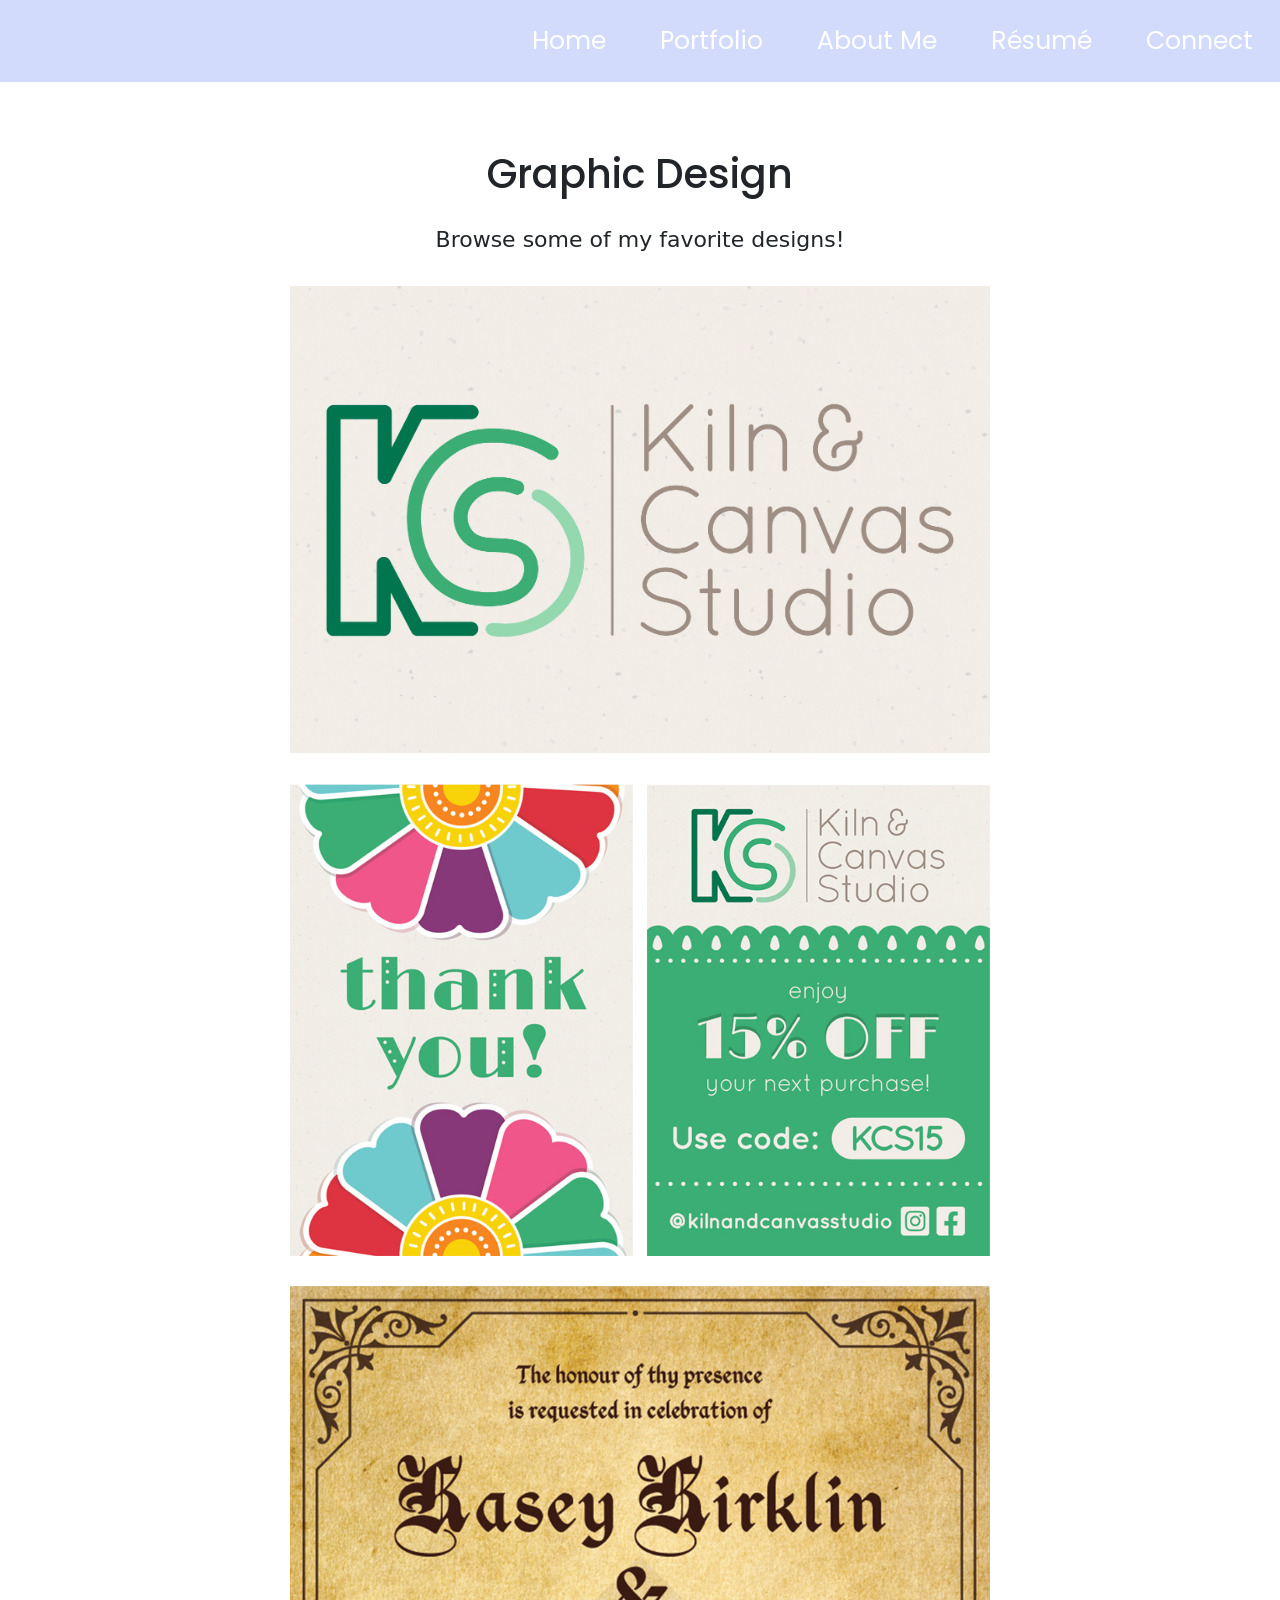
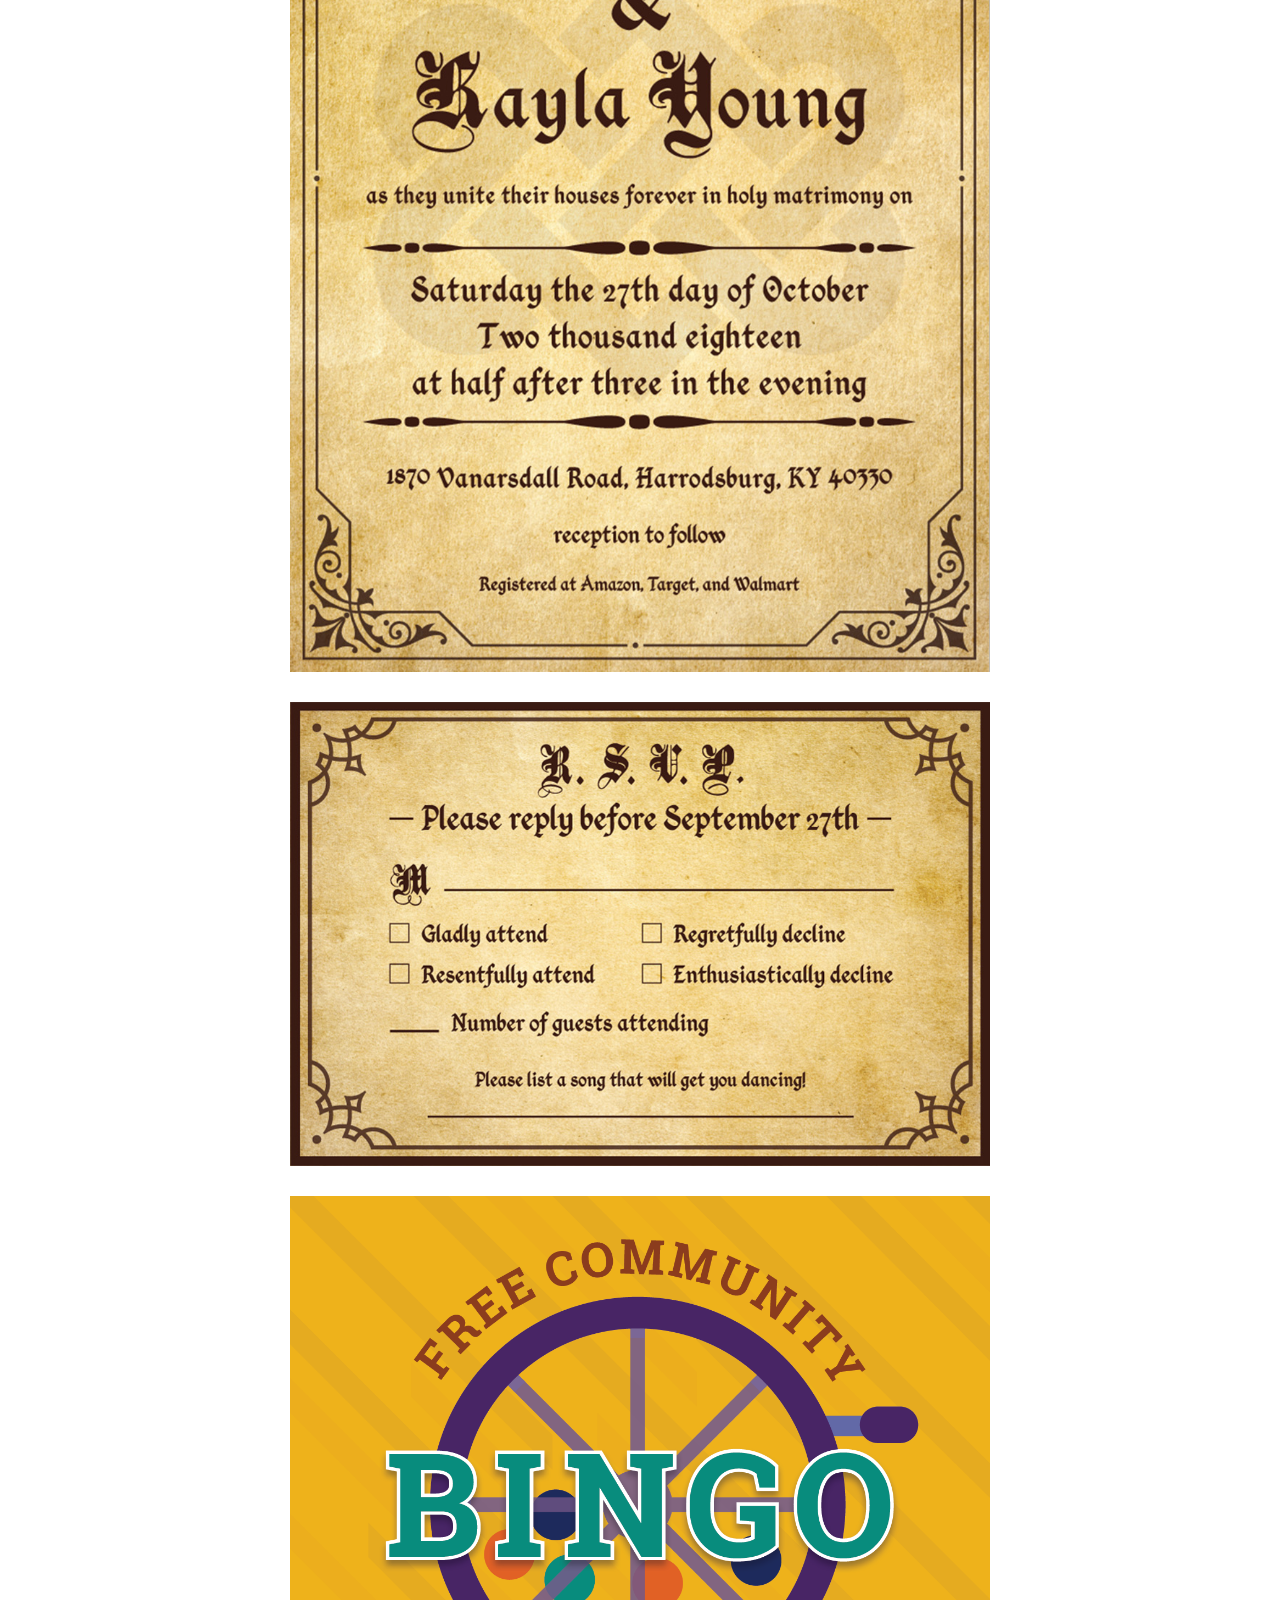
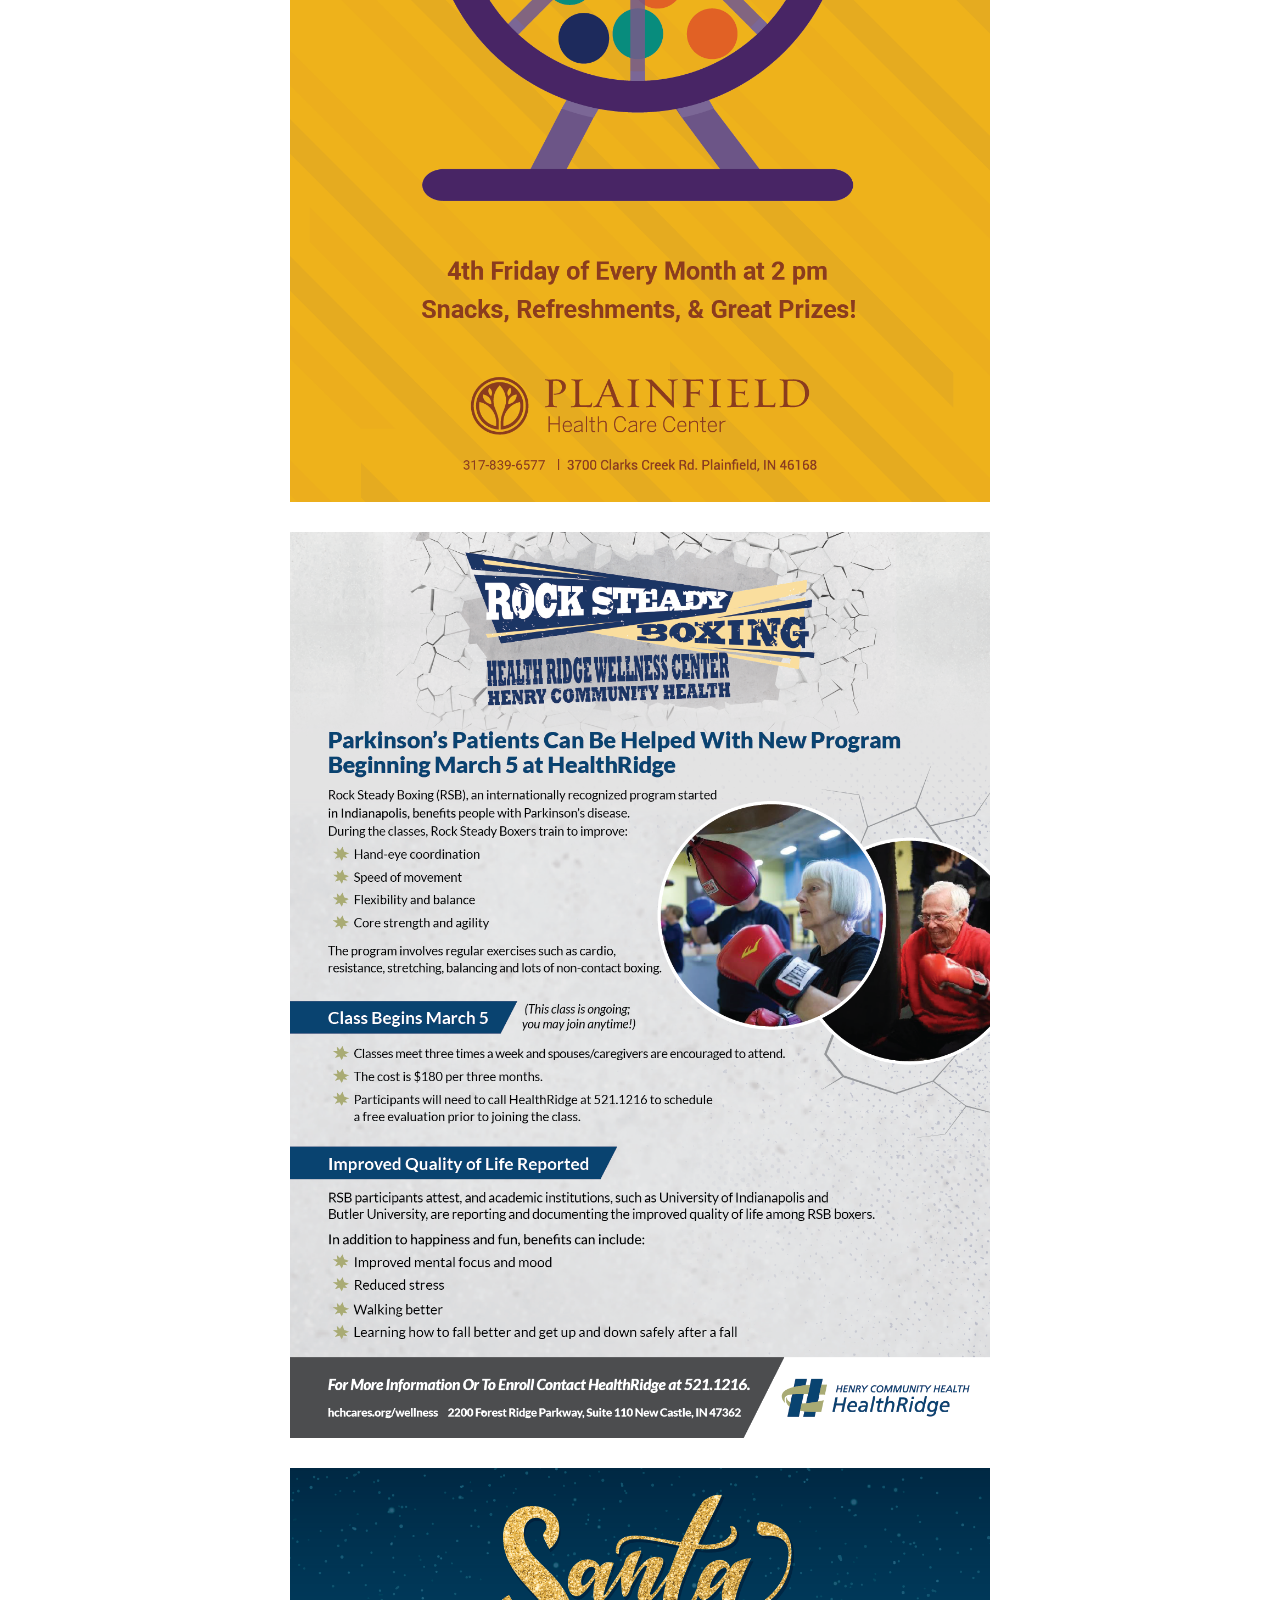
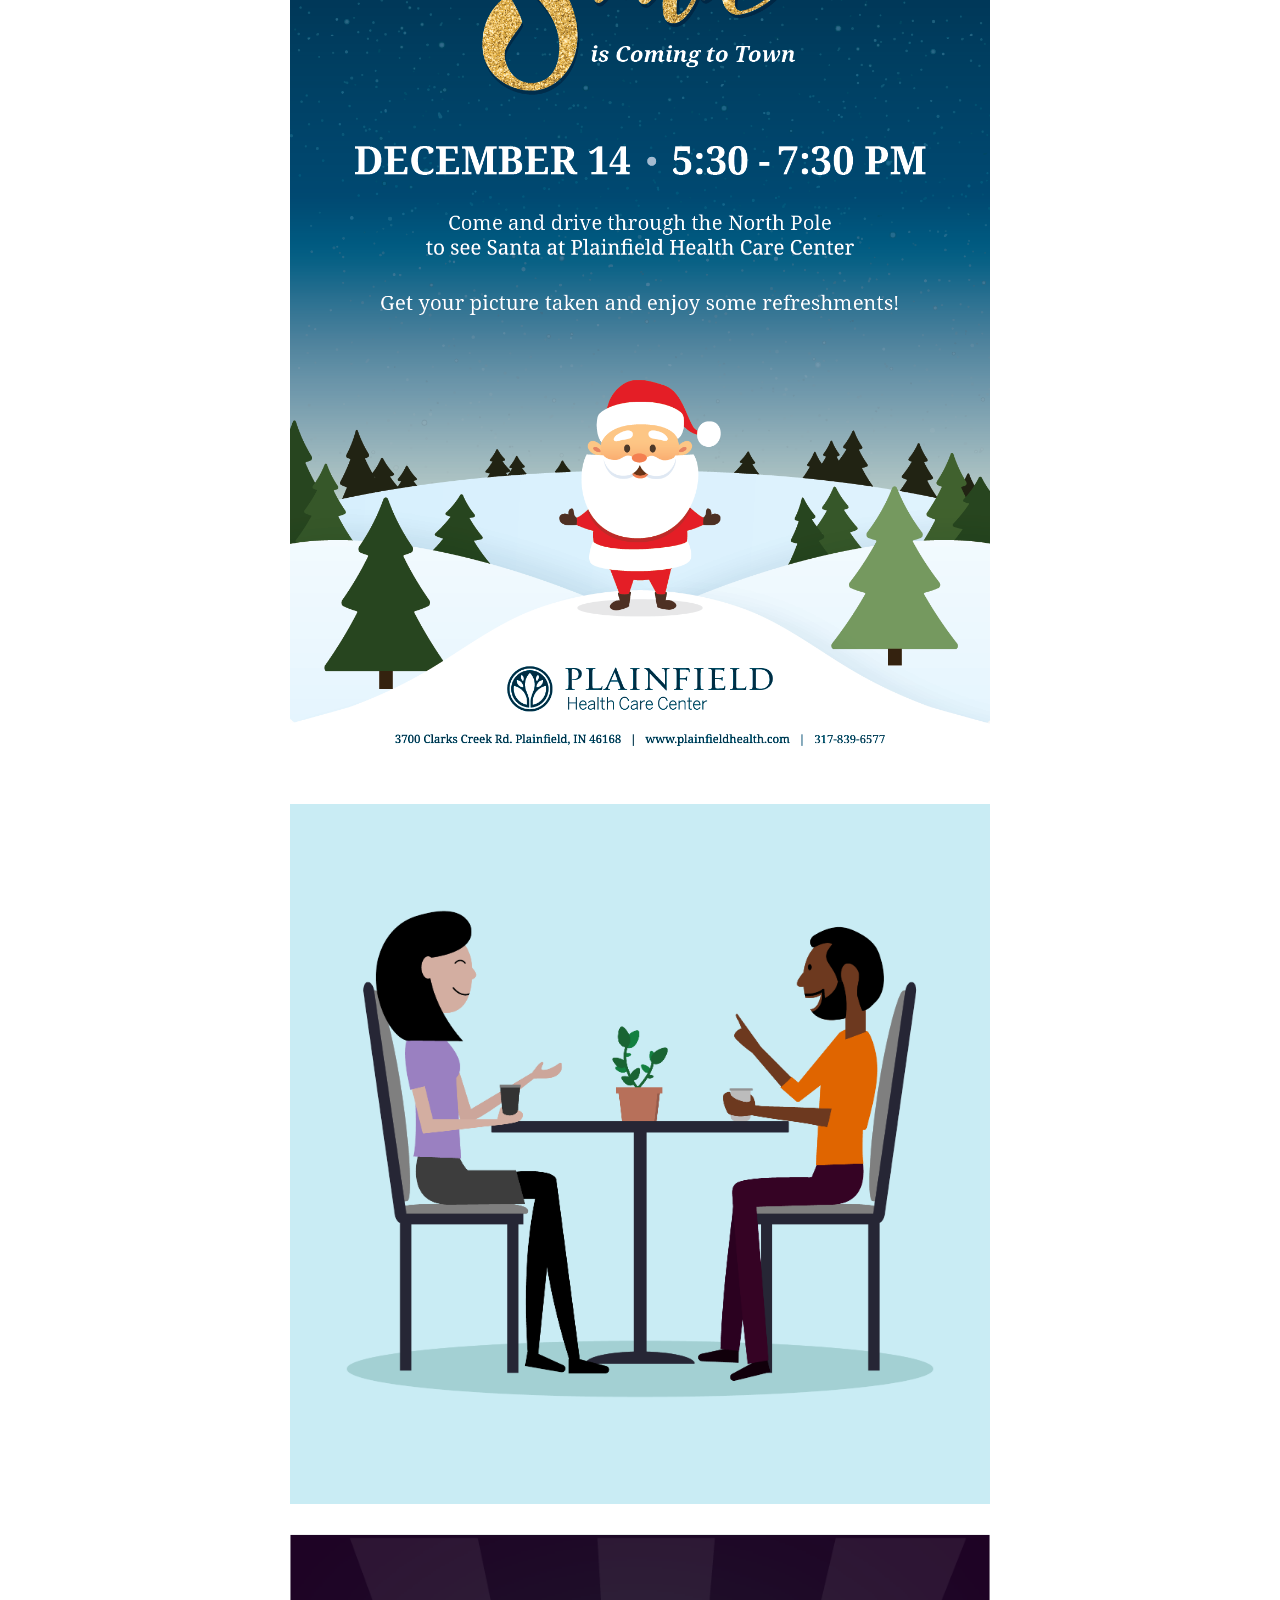
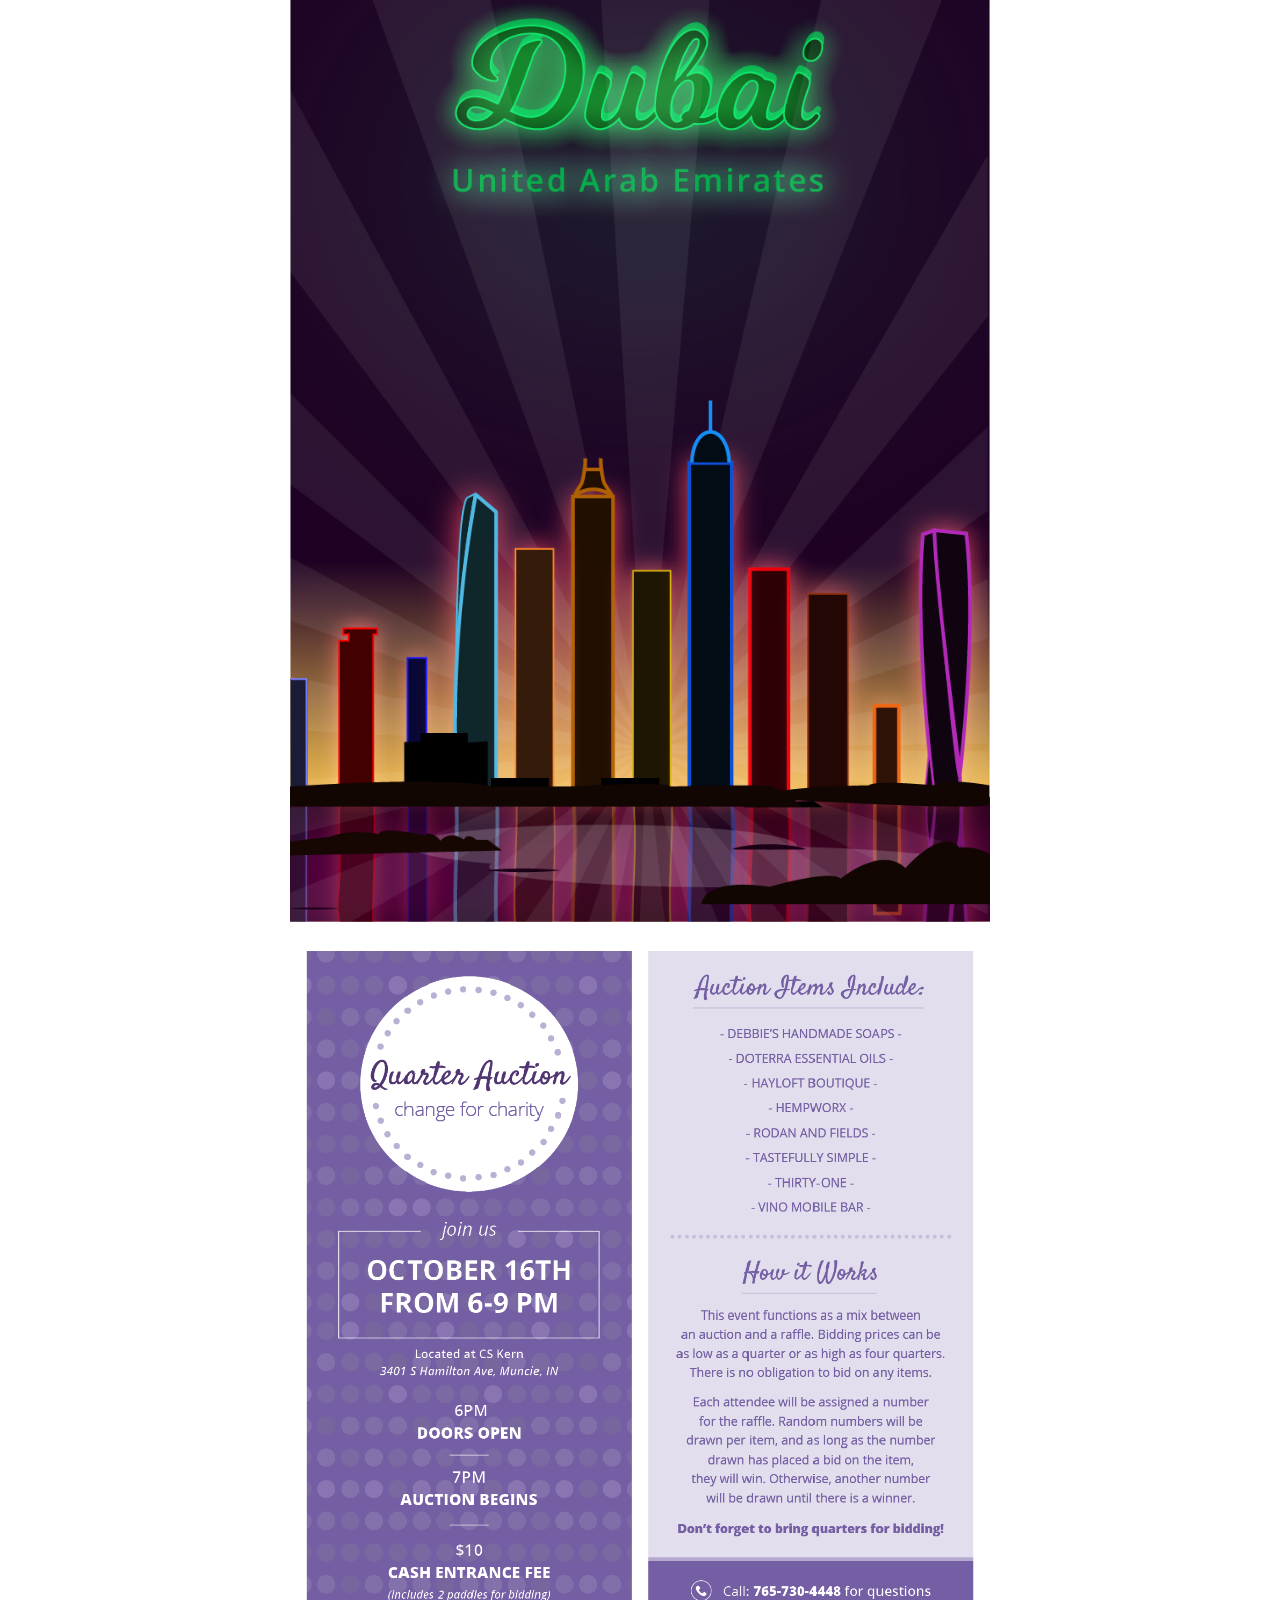
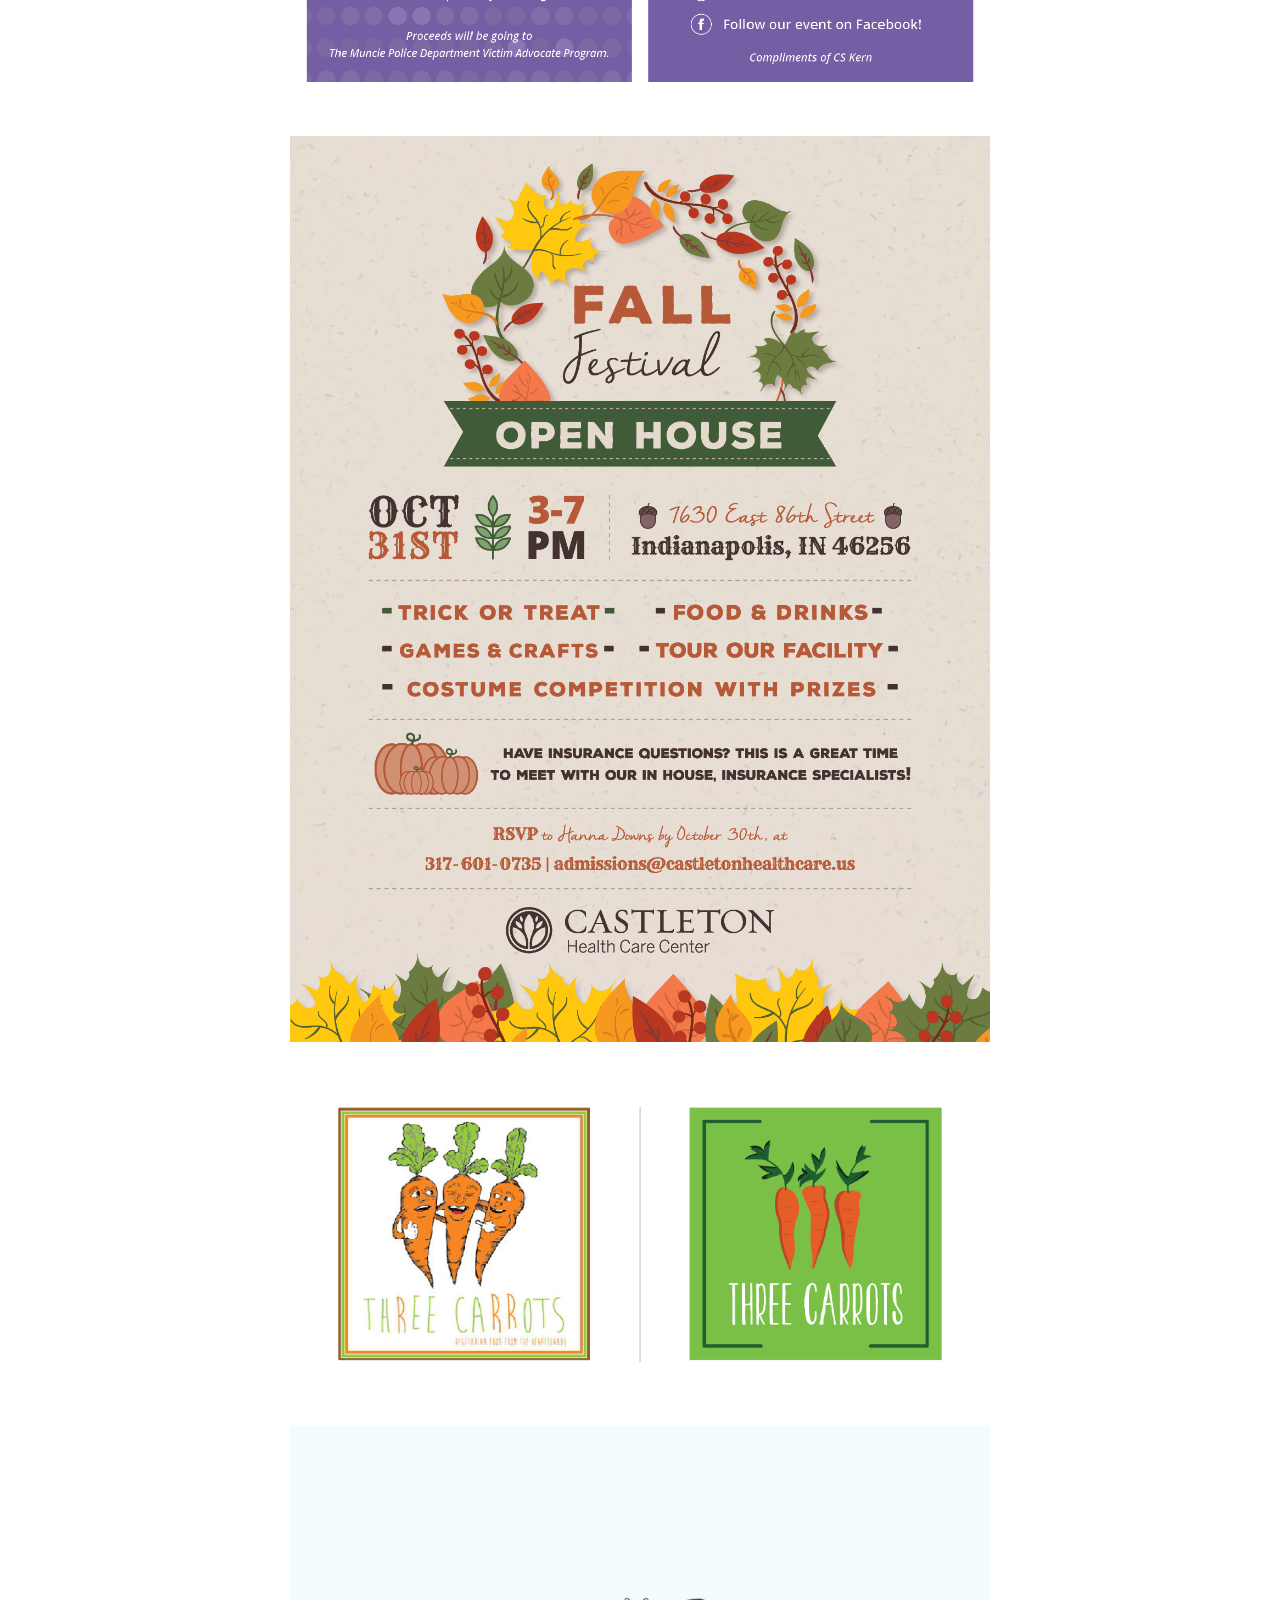
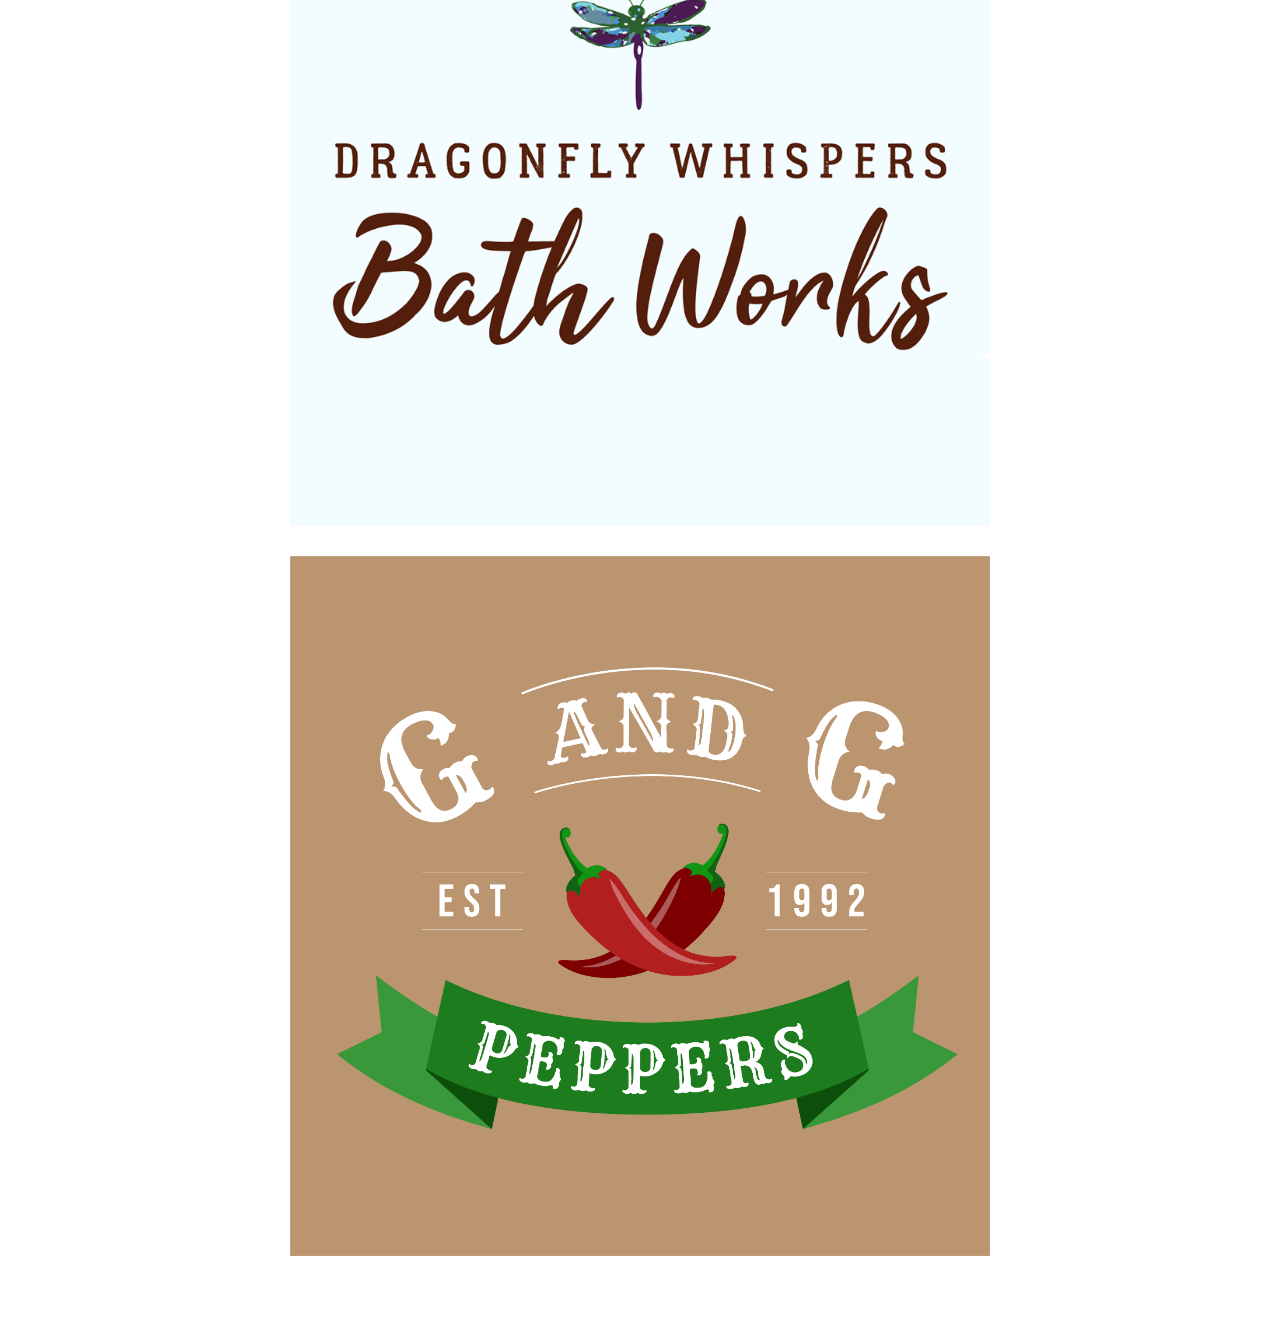
==== commit 48137729: "mobile" ====
--- a/design.html
+++ b/design.html
@@ -47,9 +47,9 @@
 <img src="https://kh7722.github.io/website/images/design/qa-01.png" alt="" class="spacing">
 <img src="https://kh7722.github.io/website/images/design/fall-flyer.png" alt="">
 
+<img src="https://kh7722.github.io/website/images/design/three-carrots-logo.png" alt="" class="spacing-two">
 <img src="https://kh7722.github.io/website/images/design/dwbw-logo.png" alt="">
 <img src="https://kh7722.github.io/website/images/design/gg-logo.png" alt="">
-<img src="https://kh7722.github.io/website/images/design/three-carrots-logo.png" alt="" class="spacing-two">
 
 </div>
 </div>
--- a/css/main.min.css
+++ b/css/main.min.css
@@ -3,4 +3,4 @@
  * Copyright 2011-2022 The Bootstrap Authors
  * Copyright 2011-2022 Twitter, Inc.
  * Licensed under MIT (https://github.com/twbs/bootstrap/blob/main/LICENSE)
- */:root{--bs-blue: #0d6efd;--bs-indigo: #6610f2;--bs-purple: #6f42c1;--bs-pink: #d63384;--bs-red: #dc3545;--bs-orange: #fd7e14;--bs-yellow: #ffc107;--bs-green: #198754;--bs-teal: #20c997;--bs-cyan: #0dcaf0;--bs-black: #000;--bs-white: #fff;--bs-gray: #6c757d;--bs-gray-dark: #343a40;--bs-gray-100: #f8f9fa;--bs-gray-200: #e9ecef;--bs-gray-300: #dee2e6;--bs-gray-400: #ced4da;--bs-gray-500: #adb5bd;--bs-gray-600: #6c757d;--bs-gray-700: #495057;--bs-gray-800: #343a40;--bs-gray-900: #212529;--bs-primary: #ff75b8;--bs-secondary: #91a6f8;--bs-success: #198754;--bs-info: #0dcaf0;--bs-warning: #ffc107;--bs-danger: #dc3545;--bs-light: #f8f9fa;--bs-dark: #212529;--bs-primary-rgb: 255, 117, 184;--bs-secondary-rgb: 145, 166, 248;--bs-success-rgb: 25, 135, 84;--bs-info-rgb: 13, 202, 240;--bs-warning-rgb: 255, 193, 7;--bs-danger-rgb: 220, 53, 69;--bs-light-rgb: 248, 249, 250;--bs-dark-rgb: 33, 37, 41;--bs-white-rgb: 255, 255, 255;--bs-black-rgb: 0, 0, 0;--bs-body-color-rgb: 33, 37, 41;--bs-body-bg-rgb: 255, 255, 255;--bs-font-sans-serif: system-ui, -apple-system, "Segoe UI", Roboto, "Helvetica Neue", "Noto Sans", "Liberation Sans", Arial, sans-serif, "Apple Color Emoji", "Segoe UI Emoji", "Segoe UI Symbol", "Noto Color Emoji";--bs-font-monospace: SFMono-Regular, Menlo, Monaco, Consolas, "Liberation Mono", "Courier New", monospace;--bs-gradient: linear-gradient(180deg, rgba(255, 255, 255, 0.15), rgba(255, 255, 255, 0));--bs-body-font-family: var(--bs-font-sans-serif);--bs-body-font-size:1rem;--bs-body-font-weight: 400;--bs-body-line-height: 1.5;--bs-body-color: #212529;--bs-body-bg: #fff;--bs-border-width: 1px;--bs-border-style: solid;--bs-border-color: #dee2e6;--bs-border-color-translucent: rgba(0, 0, 0, 0.175);--bs-border-radius: 0.375rem;--bs-border-radius-sm: 0.25rem;--bs-border-radius-lg: 0.5rem;--bs-border-radius-xl: 1rem;--bs-border-radius-2xl: 2rem;--bs-border-radius-pill: 50rem;--bs-link-color: #ff75b8;--bs-link-hover-color: #cc5e93;--bs-code-color: #d63384;--bs-highlight-bg: #fff3cd}*,*::before,*::after{box-sizing:border-box}@media(prefers-reduced-motion: no-preference){:root{scroll-behavior:smooth}}body{margin:0;font-family:var(--bs-body-font-family);font-size:var(--bs-body-font-size);font-weight:var(--bs-body-font-weight);line-height:var(--bs-body-line-height);color:var(--bs-body-color);text-align:var(--bs-body-text-align);background-color:var(--bs-body-bg);-webkit-text-size-adjust:100%;-webkit-tap-highlight-color:rgba(0,0,0,0)}hr{margin:1rem 0;color:inherit;border:0;border-top:1px solid;opacity:.25}h6,.h6,h5,.h5,h4,.h4,h3,.h3,h2,.h2,h1,.h1{margin-top:0;margin-bottom:.5rem;font-weight:500;line-height:1.2}h1,.h1{font-size:calc(1.375rem + 1.5vw)}@media(min-width: 1200px){h1,.h1{font-size:2.5rem}}h2,.h2{font-size:calc(1.325rem + 0.9vw)}@media(min-width: 1200px){h2,.h2{font-size:2rem}}h3,.h3{font-size:calc(1.3rem + 0.6vw)}@media(min-width: 1200px){h3,.h3{font-size:1.75rem}}h4,.h4{font-size:calc(1.275rem + 0.3vw)}@media(min-width: 1200px){h4,.h4{font-size:1.5rem}}h5,.h5{font-size:1.25rem}h6,.h6{font-size:1rem}p{margin-top:0;margin-bottom:1rem}abbr[title]{text-decoration:underline dotted;cursor:help;text-decoration-skip-ink:none}address{margin-bottom:1rem;font-style:normal;line-height:inherit}ol,ul{padding-left:2rem}ol,ul,dl{margin-top:0;margin-bottom:1rem}ol ol,ul ul,ol ul,ul ol{margin-bottom:0}dt{font-weight:700}dd{margin-bottom:.5rem;margin-left:0}blockquote{margin:0 0 1rem}b,strong{font-weight:bolder}small,.small{font-size:0.875em}mark,.mark{padding:.1875em;background-color:var(--bs-highlight-bg)}sub,sup{position:relative;font-size:0.75em;line-height:0;vertical-align:baseline}sub{bottom:-0.25em}sup{top:-0.5em}a{color:var(--bs-link-color);text-decoration:underline}a:hover{color:var(--bs-link-hover-color)}a:not([href]):not([class]),a:not([href]):not([class]):hover{color:inherit;text-decoration:none}pre,code,kbd,samp{font-family:var(--bs-font-monospace);font-size:1em}pre{display:block;margin-top:0;margin-bottom:1rem;overflow:auto;font-size:0.875em}pre code{font-size:inherit;color:inherit;word-break:normal}code{font-size:0.875em;color:var(--bs-code-color);word-wrap:break-word}a>code{color:inherit}kbd{padding:.1875rem .375rem;font-size:0.875em;color:var(--bs-body-bg);background-color:var(--bs-body-color);border-radius:.25rem}kbd kbd{padding:0;font-size:1em}figure{margin:0 0 1rem}img,svg{vertical-align:middle}table{caption-side:bottom;border-collapse:collapse}caption{padding-top:.5rem;padding-bottom:.5rem;color:#6c757d;text-align:left}th{text-align:inherit;text-align:-webkit-match-parent}thead,tbody,tfoot,tr,td,th{border-color:inherit;border-style:solid;border-width:0}label{display:inline-block}button{border-radius:0}button:focus:not(:focus-visible){outline:0}input,button,select,optgroup,textarea{margin:0;font-family:inherit;font-size:inherit;line-height:inherit}button,select{text-transform:none}[role=button]{cursor:pointer}select{word-wrap:normal}select:disabled{opacity:1}[list]:not([type=date]):not([type=datetime-local]):not([type=month]):not([type=week]):not([type=time])::-webkit-calendar-picker-indicator{display:none !important}button,[type=button],[type=reset],[type=submit]{-webkit-appearance:button}button:not(:disabled),[type=button]:not(:disabled),[type=reset]:not(:disabled),[type=submit]:not(:disabled){cursor:pointer}::-moz-focus-inner{padding:0;border-style:none}textarea{resize:vertical}fieldset{min-width:0;padding:0;margin:0;border:0}legend{float:left;width:100%;padding:0;margin-bottom:.5rem;font-size:calc(1.275rem + 0.3vw);line-height:inherit}@media(min-width: 1200px){legend{font-size:1.5rem}}legend+*{clear:left}::-webkit-datetime-edit-fields-wrapper,::-webkit-datetime-edit-text,::-webkit-datetime-edit-minute,::-webkit-datetime-edit-hour-field,::-webkit-datetime-edit-day-field,::-webkit-datetime-edit-month-field,::-webkit-datetime-edit-year-field{padding:0}::-webkit-inner-spin-button{height:auto}[type=search]{outline-offset:-2px;-webkit-appearance:textfield}::-webkit-search-decoration{-webkit-appearance:none}::-webkit-color-swatch-wrapper{padding:0}::file-selector-button{font:inherit;-webkit-appearance:button}output{display:inline-block}iframe{border:0}summary{display:list-item;cursor:pointer}progress{vertical-align:baseline}[hidden]{display:none !important}.lead{font-size:1.25rem;font-weight:300}.display-1{font-size:calc(1.625rem + 4.5vw);font-weight:300;line-height:1.2}@media(min-width: 1200px){.display-1{font-size:5rem}}.display-2{font-size:calc(1.575rem + 3.9vw);font-weight:300;line-height:1.2}@media(min-width: 1200px){.display-2{font-size:4.5rem}}.display-3{font-size:calc(1.525rem + 3.3vw);font-weight:300;line-height:1.2}@media(min-width: 1200px){.display-3{font-size:4rem}}.display-4{font-size:calc(1.475rem + 2.7vw);font-weight:300;line-height:1.2}@media(min-width: 1200px){.display-4{font-size:3.5rem}}.display-5{font-size:calc(1.425rem + 2.1vw);font-weight:300;line-height:1.2}@media(min-width: 1200px){.display-5{font-size:3rem}}.display-6{font-size:calc(1.375rem + 1.5vw);font-weight:300;line-height:1.2}@media(min-width: 1200px){.display-6{font-size:2.5rem}}.list-unstyled{padding-left:0;list-style:none}.list-inline{padding-left:0;list-style:none}.list-inline-item{display:inline-block}.list-inline-item:not(:last-child){margin-right:.5rem}.initialism{font-size:0.875em;text-transform:uppercase}.blockquote{margin-bottom:1rem;font-size:1.25rem}.blockquote>:last-child{margin-bottom:0}.blockquote-footer{margin-top:-1rem;margin-bottom:1rem;font-size:0.875em;color:#6c757d}.blockquote-footer::before{content:"— "}.img-fluid{max-width:100%;height:auto}.img-thumbnail{padding:.25rem;background-color:#fff;border:1px solid var(--bs-border-color);border-radius:.375rem;max-width:100%;height:auto}.figure{display:inline-block}.figure-img{margin-bottom:.5rem;line-height:1}.figure-caption{font-size:0.875em;color:#6c757d}.container,.container-fluid,.container-xxl,.container-xl,.container-lg,.container-md,.container-sm{--bs-gutter-x: 1.5rem;--bs-gutter-y: 0;width:100%;padding-right:calc(var(--bs-gutter-x)*.5);padding-left:calc(var(--bs-gutter-x)*.5);margin-right:auto;margin-left:auto}@media(min-width: 576px){.container-sm,.container{max-width:540px}}@media(min-width: 768px){.container-md,.container-sm,.container{max-width:720px}}@media(min-width: 992px){.container-lg,.container-md,.container-sm,.container{max-width:960px}}@media(min-width: 1200px){.container-xl,.container-lg,.container-md,.container-sm,.container{max-width:1140px}}@media(min-width: 1400px){.container-xxl,.container-xl,.container-lg,.container-md,.container-sm,.container{max-width:1320px}}.row{--bs-gutter-x: 1.5rem;--bs-gutter-y: 0;display:flex;flex-wrap:wrap;margin-top:calc(-1*var(--bs-gutter-y));margin-right:calc(-0.5*var(--bs-gutter-x));margin-left:calc(-0.5*var(--bs-gutter-x))}.row>*{flex-shrink:0;width:100%;max-width:100%;padding-right:calc(var(--bs-gutter-x)*.5);padding-left:calc(var(--bs-gutter-x)*.5);margin-top:var(--bs-gutter-y)}.col{flex:1 0 0%}.row-cols-auto>*{flex:0 0 auto;width:auto}.row-cols-1>*{flex:0 0 auto;width:100%}.row-cols-2>*{flex:0 0 auto;width:50%}.row-cols-3>*{flex:0 0 auto;width:33.3333333333%}.row-cols-4>*{flex:0 0 auto;width:25%}.row-cols-5>*{flex:0 0 auto;width:20%}.row-cols-6>*{flex:0 0 auto;width:16.6666666667%}.col-auto{flex:0 0 auto;width:auto}.col-1{flex:0 0 auto;width:8.33333333%}.col-2{flex:0 0 auto;width:16.66666667%}.col-3{flex:0 0 auto;width:25%}.col-4{flex:0 0 auto;width:33.33333333%}.col-5{flex:0 0 auto;width:41.66666667%}.col-6{flex:0 0 auto;width:50%}.col-7{flex:0 0 auto;width:58.33333333%}.col-8{flex:0 0 auto;width:66.66666667%}.col-9{flex:0 0 auto;width:75%}.col-10{flex:0 0 auto;width:83.33333333%}.col-11{flex:0 0 auto;width:91.66666667%}.col-12{flex:0 0 auto;width:100%}.offset-1{margin-left:8.33333333%}.offset-2{margin-left:16.66666667%}.offset-3{margin-left:25%}.offset-4{margin-left:33.33333333%}.offset-5{margin-left:41.66666667%}.offset-6{margin-left:50%}.offset-7{margin-left:58.33333333%}.offset-8{margin-left:66.66666667%}.offset-9{margin-left:75%}.offset-10{margin-left:83.33333333%}.offset-11{margin-left:91.66666667%}.g-0,.gx-0{--bs-gutter-x: 0}.g-0,.gy-0{--bs-gutter-y: 0}.g-1,.gx-1{--bs-gutter-x: 0.25rem}.g-1,.gy-1{--bs-gutter-y: 0.25rem}.g-2,.gx-2{--bs-gutter-x: 0.5rem}.g-2,.gy-2{--bs-gutter-y: 0.5rem}.g-3,.gx-3{--bs-gutter-x: 1rem}.g-3,.gy-3{--bs-gutter-y: 1rem}.g-4,.gx-4{--bs-gutter-x: 1.5rem}.g-4,.gy-4{--bs-gutter-y: 1.5rem}.g-5,.gx-5{--bs-gutter-x: 3rem}.g-5,.gy-5{--bs-gutter-y: 3rem}@media(min-width: 576px){.col-sm{flex:1 0 0%}.row-cols-sm-auto>*{flex:0 0 auto;width:auto}.row-cols-sm-1>*{flex:0 0 auto;width:100%}.row-cols-sm-2>*{flex:0 0 auto;width:50%}.row-cols-sm-3>*{flex:0 0 auto;width:33.3333333333%}.row-cols-sm-4>*{flex:0 0 auto;width:25%}.row-cols-sm-5>*{flex:0 0 auto;width:20%}.row-cols-sm-6>*{flex:0 0 auto;width:16.6666666667%}.col-sm-auto{flex:0 0 auto;width:auto}.col-sm-1{flex:0 0 auto;width:8.33333333%}.col-sm-2{flex:0 0 auto;width:16.66666667%}.col-sm-3{flex:0 0 auto;width:25%}.col-sm-4{flex:0 0 auto;width:33.33333333%}.col-sm-5{flex:0 0 auto;width:41.66666667%}.col-sm-6{flex:0 0 auto;width:50%}.col-sm-7{flex:0 0 auto;width:58.33333333%}.col-sm-8{flex:0 0 auto;width:66.66666667%}.col-sm-9{flex:0 0 auto;width:75%}.col-sm-10{flex:0 0 auto;width:83.33333333%}.col-sm-11{flex:0 0 auto;width:91.66666667%}.col-sm-12{flex:0 0 auto;width:100%}.offset-sm-0{margin-left:0}.offset-sm-1{margin-left:8.33333333%}.offset-sm-2{margin-left:16.66666667%}.offset-sm-3{margin-left:25%}.offset-sm-4{margin-left:33.33333333%}.offset-sm-5{margin-left:41.66666667%}.offset-sm-6{margin-left:50%}.offset-sm-7{margin-left:58.33333333%}.offset-sm-8{margin-left:66.66666667%}.offset-sm-9{margin-left:75%}.offset-sm-10{margin-left:83.33333333%}.offset-sm-11{margin-left:91.66666667%}.g-sm-0,.gx-sm-0{--bs-gutter-x: 0}.g-sm-0,.gy-sm-0{--bs-gutter-y: 0}.g-sm-1,.gx-sm-1{--bs-gutter-x: 0.25rem}.g-sm-1,.gy-sm-1{--bs-gutter-y: 0.25rem}.g-sm-2,.gx-sm-2{--bs-gutter-x: 0.5rem}.g-sm-2,.gy-sm-2{--bs-gutter-y: 0.5rem}.g-sm-3,.gx-sm-3{--bs-gutter-x: 1rem}.g-sm-3,.gy-sm-3{--bs-gutter-y: 1rem}.g-sm-4,.gx-sm-4{--bs-gutter-x: 1.5rem}.g-sm-4,.gy-sm-4{--bs-gutter-y: 1.5rem}.g-sm-5,.gx-sm-5{--bs-gutter-x: 3rem}.g-sm-5,.gy-sm-5{--bs-gutter-y: 3rem}}@media(min-width: 768px){.col-md{flex:1 0 0%}.row-cols-md-auto>*{flex:0 0 auto;width:auto}.row-cols-md-1>*{flex:0 0 auto;width:100%}.row-cols-md-2>*{flex:0 0 auto;width:50%}.row-cols-md-3>*{flex:0 0 auto;width:33.3333333333%}.row-cols-md-4>*{flex:0 0 auto;width:25%}.row-cols-md-5>*{flex:0 0 auto;width:20%}.row-cols-md-6>*{flex:0 0 auto;width:16.6666666667%}.col-md-auto{flex:0 0 auto;width:auto}.col-md-1{flex:0 0 auto;width:8.33333333%}.col-md-2{flex:0 0 auto;width:16.66666667%}.col-md-3{flex:0 0 auto;width:25%}.col-md-4{flex:0 0 auto;width:33.33333333%}.col-md-5{flex:0 0 auto;width:41.66666667%}.col-md-6{flex:0 0 auto;width:50%}.col-md-7{flex:0 0 auto;width:58.33333333%}.col-md-8{flex:0 0 auto;width:66.66666667%}.col-md-9{flex:0 0 auto;width:75%}.col-md-10{flex:0 0 auto;width:83.33333333%}.col-md-11{flex:0 0 auto;width:91.66666667%}.col-md-12{flex:0 0 auto;width:100%}.offset-md-0{margin-left:0}.offset-md-1{margin-left:8.33333333%}.offset-md-2{margin-left:16.66666667%}.offset-md-3{margin-left:25%}.offset-md-4{margin-left:33.33333333%}.offset-md-5{margin-left:41.66666667%}.offset-md-6{margin-left:50%}.offset-md-7{margin-left:58.33333333%}.offset-md-8{margin-left:66.66666667%}.offset-md-9{margin-left:75%}.offset-md-10{margin-left:83.33333333%}.offset-md-11{margin-left:91.66666667%}.g-md-0,.gx-md-0{--bs-gutter-x: 0}.g-md-0,.gy-md-0{--bs-gutter-y: 0}.g-md-1,.gx-md-1{--bs-gutter-x: 0.25rem}.g-md-1,.gy-md-1{--bs-gutter-y: 0.25rem}.g-md-2,.gx-md-2{--bs-gutter-x: 0.5rem}.g-md-2,.gy-md-2{--bs-gutter-y: 0.5rem}.g-md-3,.gx-md-3{--bs-gutter-x: 1rem}.g-md-3,.gy-md-3{--bs-gutter-y: 1rem}.g-md-4,.gx-md-4{--bs-gutter-x: 1.5rem}.g-md-4,.gy-md-4{--bs-gutter-y: 1.5rem}.g-md-5,.gx-md-5{--bs-gutter-x: 3rem}.g-md-5,.gy-md-5{--bs-gutter-y: 3rem}}@media(min-width: 992px){.col-lg{flex:1 0 0%}.row-cols-lg-auto>*{flex:0 0 auto;width:auto}.row-cols-lg-1>*{flex:0 0 auto;width:100%}.row-cols-lg-2>*{flex:0 0 auto;width:50%}.row-cols-lg-3>*{flex:0 0 auto;width:33.3333333333%}.row-cols-lg-4>*{flex:0 0 auto;width:25%}.row-cols-lg-5>*{flex:0 0 auto;width:20%}.row-cols-lg-6>*{flex:0 0 auto;width:16.6666666667%}.col-lg-auto{flex:0 0 auto;width:auto}.col-lg-1{flex:0 0 auto;width:8.33333333%}.col-lg-2{flex:0 0 auto;width:16.66666667%}.col-lg-3{flex:0 0 auto;width:25%}.col-lg-4{flex:0 0 auto;width:33.33333333%}.col-lg-5{flex:0 0 auto;width:41.66666667%}.col-lg-6{flex:0 0 auto;width:50%}.col-lg-7{flex:0 0 auto;width:58.33333333%}.col-lg-8{flex:0 0 auto;width:66.66666667%}.col-lg-9{flex:0 0 auto;width:75%}.col-lg-10{flex:0 0 auto;width:83.33333333%}.col-lg-11{flex:0 0 auto;width:91.66666667%}.col-lg-12{flex:0 0 auto;width:100%}.offset-lg-0{margin-left:0}.offset-lg-1{margin-left:8.33333333%}.offset-lg-2{margin-left:16.66666667%}.offset-lg-3{margin-left:25%}.offset-lg-4{margin-left:33.33333333%}.offset-lg-5{margin-left:41.66666667%}.offset-lg-6{margin-left:50%}.offset-lg-7{margin-left:58.33333333%}.offset-lg-8{margin-left:66.66666667%}.offset-lg-9{margin-left:75%}.offset-lg-10{margin-left:83.33333333%}.offset-lg-11{margin-left:91.66666667%}.g-lg-0,.gx-lg-0{--bs-gutter-x: 0}.g-lg-0,.gy-lg-0{--bs-gutter-y: 0}.g-lg-1,.gx-lg-1{--bs-gutter-x: 0.25rem}.g-lg-1,.gy-lg-1{--bs-gutter-y: 0.25rem}.g-lg-2,.gx-lg-2{--bs-gutter-x: 0.5rem}.g-lg-2,.gy-lg-2{--bs-gutter-y: 0.5rem}.g-lg-3,.gx-lg-3{--bs-gutter-x: 1rem}.g-lg-3,.gy-lg-3{--bs-gutter-y: 1rem}.g-lg-4,.gx-lg-4{--bs-gutter-x: 1.5rem}.g-lg-4,.gy-lg-4{--bs-gutter-y: 1.5rem}.g-lg-5,.gx-lg-5{--bs-gutter-x: 3rem}.g-lg-5,.gy-lg-5{--bs-gutter-y: 3rem}}@media(min-width: 1200px){.col-xl{flex:1 0 0%}.row-cols-xl-auto>*{flex:0 0 auto;width:auto}.row-cols-xl-1>*{flex:0 0 auto;width:100%}.row-cols-xl-2>*{flex:0 0 auto;width:50%}.row-cols-xl-3>*{flex:0 0 auto;width:33.3333333333%}.row-cols-xl-4>*{flex:0 0 auto;width:25%}.row-cols-xl-5>*{flex:0 0 auto;width:20%}.row-cols-xl-6>*{flex:0 0 auto;width:16.6666666667%}.col-xl-auto{flex:0 0 auto;width:auto}.col-xl-1{flex:0 0 auto;width:8.33333333%}.col-xl-2{flex:0 0 auto;width:16.66666667%}.col-xl-3{flex:0 0 auto;width:25%}.col-xl-4{flex:0 0 auto;width:33.33333333%}.col-xl-5{flex:0 0 auto;width:41.66666667%}.col-xl-6{flex:0 0 auto;width:50%}.col-xl-7{flex:0 0 auto;width:58.33333333%}.col-xl-8{flex:0 0 auto;width:66.66666667%}.col-xl-9{flex:0 0 auto;width:75%}.col-xl-10{flex:0 0 auto;width:83.33333333%}.col-xl-11{flex:0 0 auto;width:91.66666667%}.col-xl-12{flex:0 0 auto;width:100%}.offset-xl-0{margin-left:0}.offset-xl-1{margin-left:8.33333333%}.offset-xl-2{margin-left:16.66666667%}.offset-xl-3{margin-left:25%}.offset-xl-4{margin-left:33.33333333%}.offset-xl-5{margin-left:41.66666667%}.offset-xl-6{margin-left:50%}.offset-xl-7{margin-left:58.33333333%}.offset-xl-8{margin-left:66.66666667%}.offset-xl-9{margin-left:75%}.offset-xl-10{margin-left:83.33333333%}.offset-xl-11{margin-left:91.66666667%}.g-xl-0,.gx-xl-0{--bs-gutter-x: 0}.g-xl-0,.gy-xl-0{--bs-gutter-y: 0}.g-xl-1,.gx-xl-1{--bs-gutter-x: 0.25rem}.g-xl-1,.gy-xl-1{--bs-gutter-y: 0.25rem}.g-xl-2,.gx-xl-2{--bs-gutter-x: 0.5rem}.g-xl-2,.gy-xl-2{--bs-gutter-y: 0.5rem}.g-xl-3,.gx-xl-3{--bs-gutter-x: 1rem}.g-xl-3,.gy-xl-3{--bs-gutter-y: 1rem}.g-xl-4,.gx-xl-4{--bs-gutter-x: 1.5rem}.g-xl-4,.gy-xl-4{--bs-gutter-y: 1.5rem}.g-xl-5,.gx-xl-5{--bs-gutter-x: 3rem}.g-xl-5,.gy-xl-5{--bs-gutter-y: 3rem}}@media(min-width: 1400px){.col-xxl{flex:1 0 0%}.row-cols-xxl-auto>*{flex:0 0 auto;width:auto}.row-cols-xxl-1>*{flex:0 0 auto;width:100%}.row-cols-xxl-2>*{flex:0 0 auto;width:50%}.row-cols-xxl-3>*{flex:0 0 auto;width:33.3333333333%}.row-cols-xxl-4>*{flex:0 0 auto;width:25%}.row-cols-xxl-5>*{flex:0 0 auto;width:20%}.row-cols-xxl-6>*{flex:0 0 auto;width:16.6666666667%}.col-xxl-auto{flex:0 0 auto;width:auto}.col-xxl-1{flex:0 0 auto;width:8.33333333%}.col-xxl-2{flex:0 0 auto;width:16.66666667%}.col-xxl-3{flex:0 0 auto;width:25%}.col-xxl-4{flex:0 0 auto;width:33.33333333%}.col-xxl-5{flex:0 0 auto;width:41.66666667%}.col-xxl-6{flex:0 0 auto;width:50%}.col-xxl-7{flex:0 0 auto;width:58.33333333%}.col-xxl-8{flex:0 0 auto;width:66.66666667%}.col-xxl-9{flex:0 0 auto;width:75%}.col-xxl-10{flex:0 0 auto;width:83.33333333%}.col-xxl-11{flex:0 0 auto;width:91.66666667%}.col-xxl-12{flex:0 0 auto;width:100%}.offset-xxl-0{margin-left:0}.offset-xxl-1{margin-left:8.33333333%}.offset-xxl-2{margin-left:16.66666667%}.offset-xxl-3{margin-left:25%}.offset-xxl-4{margin-left:33.33333333%}.offset-xxl-5{margin-left:41.66666667%}.offset-xxl-6{margin-left:50%}.offset-xxl-7{margin-left:58.33333333%}.offset-xxl-8{margin-left:66.66666667%}.offset-xxl-9{margin-left:75%}.offset-xxl-10{margin-left:83.33333333%}.offset-xxl-11{margin-left:91.66666667%}.g-xxl-0,.gx-xxl-0{--bs-gutter-x: 0}.g-xxl-0,.gy-xxl-0{--bs-gutter-y: 0}.g-xxl-1,.gx-xxl-1{--bs-gutter-x: 0.25rem}.g-xxl-1,.gy-xxl-1{--bs-gutter-y: 0.25rem}.g-xxl-2,.gx-xxl-2{--bs-gutter-x: 0.5rem}.g-xxl-2,.gy-xxl-2{--bs-gutter-y: 0.5rem}.g-xxl-3,.gx-xxl-3{--bs-gutter-x: 1rem}.g-xxl-3,.gy-xxl-3{--bs-gutter-y: 1rem}.g-xxl-4,.gx-xxl-4{--bs-gutter-x: 1.5rem}.g-xxl-4,.gy-xxl-4{--bs-gutter-y: 1.5rem}.g-xxl-5,.gx-xxl-5{--bs-gutter-x: 3rem}.g-xxl-5,.gy-xxl-5{--bs-gutter-y: 3rem}}.table{--bs-table-color: var(--bs-body-color);--bs-table-bg: transparent;--bs-table-border-color: var(--bs-border-color);--bs-table-accent-bg: transparent;--bs-table-striped-color: var(--bs-body-color);--bs-table-striped-bg: rgba(0, 0, 0, 0.05);--bs-table-active-color: var(--bs-body-color);--bs-table-active-bg: rgba(0, 0, 0, 0.1);--bs-table-hover-color: var(--bs-body-color);--bs-table-hover-bg: rgba(0, 0, 0, 0.075);width:100%;margin-bottom:1rem;color:var(--bs-table-color);vertical-align:top;border-color:var(--bs-table-border-color)}.table>:not(caption)>*>*{padding:.5rem .5rem;background-color:var(--bs-table-bg);border-bottom-width:1px;box-shadow:inset 0 0 0 9999px var(--bs-table-accent-bg)}.table>tbody{vertical-align:inherit}.table>thead{vertical-align:bottom}.table-group-divider{border-top:2px solid currentcolor}.caption-top{caption-side:top}.table-sm>:not(caption)>*>*{padding:.25rem .25rem}.table-bordered>:not(caption)>*{border-width:1px 0}.table-bordered>:not(caption)>*>*{border-width:0 1px}.table-borderless>:not(caption)>*>*{border-bottom-width:0}.table-borderless>:not(:first-child){border-top-width:0}.table-striped>tbody>tr:nth-of-type(odd)>*{--bs-table-accent-bg: var(--bs-table-striped-bg);color:var(--bs-table-striped-color)}.table-striped-columns>:not(caption)>tr>:nth-child(even){--bs-table-accent-bg: var(--bs-table-striped-bg);color:var(--bs-table-striped-color)}.table-active{--bs-table-accent-bg: var(--bs-table-active-bg);color:var(--bs-table-active-color)}.table-hover>tbody>tr:hover>*{--bs-table-accent-bg: var(--bs-table-hover-bg);color:var(--bs-table-hover-color)}.table-primary{--bs-table-color: #000;--bs-table-bg: #ffe3f1;--bs-table-border-color: #e6ccd9;--bs-table-striped-bg: #f2d8e5;--bs-table-striped-color: #000;--bs-table-active-bg: #e6ccd9;--bs-table-active-color: #000;--bs-table-hover-bg: #ecd2df;--bs-table-hover-color: #000;color:var(--bs-table-color);border-color:var(--bs-table-border-color)}.table-secondary{--bs-table-color: #000;--bs-table-bg: #e9edfe;--bs-table-border-color: #d2d5e5;--bs-table-striped-bg: #dde1f1;--bs-table-striped-color: #000;--bs-table-active-bg: #d2d5e5;--bs-table-active-color: #000;--bs-table-hover-bg: #d8dbeb;--bs-table-hover-color: #000;color:var(--bs-table-color);border-color:var(--bs-table-border-color)}.table-success{--bs-table-color: #000;--bs-table-bg: #d1e7dd;--bs-table-border-color: #bcd0c7;--bs-table-striped-bg: #c7dbd2;--bs-table-striped-color: #000;--bs-table-active-bg: #bcd0c7;--bs-table-active-color: #000;--bs-table-hover-bg: #c1d6cc;--bs-table-hover-color: #000;color:var(--bs-table-color);border-color:var(--bs-table-border-color)}.table-info{--bs-table-color: #000;--bs-table-bg: #cff4fc;--bs-table-border-color: #badce3;--bs-table-striped-bg: #c5e8ef;--bs-table-striped-color: #000;--bs-table-active-bg: #badce3;--bs-table-active-color: #000;--bs-table-hover-bg: #bfe2e9;--bs-table-hover-color: #000;color:var(--bs-table-color);border-color:var(--bs-table-border-color)}.table-warning{--bs-table-color: #000;--bs-table-bg: #fff3cd;--bs-table-border-color: #e6dbb9;--bs-table-striped-bg: #f2e7c3;--bs-table-striped-color: #000;--bs-table-active-bg: #e6dbb9;--bs-table-active-color: #000;--bs-table-hover-bg: #ece1be;--bs-table-hover-color: #000;color:var(--bs-table-color);border-color:var(--bs-table-border-color)}.table-danger{--bs-table-color: #000;--bs-table-bg: #f8d7da;--bs-table-border-color: #dfc2c4;--bs-table-striped-bg: #eccccf;--bs-table-striped-color: #000;--bs-table-active-bg: #dfc2c4;--bs-table-active-color: #000;--bs-table-hover-bg: #e5c7ca;--bs-table-hover-color: #000;color:var(--bs-table-color);border-color:var(--bs-table-border-color)}.table-light{--bs-table-color: #000;--bs-table-bg: #f8f9fa;--bs-table-border-color: #dfe0e1;--bs-table-striped-bg: #ecedee;--bs-table-striped-color: #000;--bs-table-active-bg: #dfe0e1;--bs-table-active-color: #000;--bs-table-hover-bg: #e5e6e7;--bs-table-hover-color: #000;color:var(--bs-table-color);border-color:var(--bs-table-border-color)}.table-dark{--bs-table-color: #fff;--bs-table-bg: #212529;--bs-table-border-color: #373b3e;--bs-table-striped-bg: #2c3034;--bs-table-striped-color: #fff;--bs-table-active-bg: #373b3e;--bs-table-active-color: #fff;--bs-table-hover-bg: #323539;--bs-table-hover-color: #fff;color:var(--bs-table-color);border-color:var(--bs-table-border-color)}.table-responsive{overflow-x:auto;-webkit-overflow-scrolling:touch}@media(max-width: 575.98px){.table-responsive-sm{overflow-x:auto;-webkit-overflow-scrolling:touch}}@media(max-width: 767.98px){.table-responsive-md{overflow-x:auto;-webkit-overflow-scrolling:touch}}@media(max-width: 991.98px){.table-responsive-lg{overflow-x:auto;-webkit-overflow-scrolling:touch}}@media(max-width: 1199.98px){.table-responsive-xl{overflow-x:auto;-webkit-overflow-scrolling:touch}}@media(max-width: 1399.98px){.table-responsive-xxl{overflow-x:auto;-webkit-overflow-scrolling:touch}}.form-label{margin-bottom:.5rem}.col-form-label{padding-top:calc(0.375rem + 1px);padding-bottom:calc(0.375rem + 1px);margin-bottom:0;font-size:inherit;line-height:1.5}.col-form-label-lg{padding-top:calc(0.5rem + 1px);padding-bottom:calc(0.5rem + 1px);font-size:1.25rem}.col-form-label-sm{padding-top:calc(0.25rem + 1px);padding-bottom:calc(0.25rem + 1px);font-size:0.875rem}.form-text{margin-top:.25rem;font-size:0.875em;color:#6c757d}.form-control{display:block;width:100%;padding:.375rem .75rem;font-size:1rem;font-weight:400;line-height:1.5;color:#212529;background-color:#fff;background-clip:padding-box;border:1px solid #ced4da;appearance:none;border-radius:.375rem;transition:border-color .15s ease-in-out,box-shadow .15s ease-in-out}@media(prefers-reduced-motion: reduce){.form-control{transition:none}}.form-control[type=file]{overflow:hidden}.form-control[type=file]:not(:disabled):not([readonly]){cursor:pointer}.form-control:focus{color:#212529;background-color:#fff;border-color:#ffbadc;outline:0;box-shadow:0 0 0 .25rem rgba(255,117,184,.25)}.form-control::-webkit-date-and-time-value{height:1.5em}.form-control::placeholder{color:#6c757d;opacity:1}.form-control:disabled{background-color:#e9ecef;opacity:1}.form-control::file-selector-button{padding:.375rem .75rem;margin:-0.375rem -0.75rem;margin-inline-end:.75rem;color:#212529;background-color:#e9ecef;pointer-events:none;border-color:inherit;border-style:solid;border-width:0;border-inline-end-width:1px;border-radius:0;transition:color .15s ease-in-out,background-color .15s ease-in-out,border-color .15s ease-in-out,box-shadow .15s ease-in-out}@media(prefers-reduced-motion: reduce){.form-control::file-selector-button{transition:none}}.form-control:hover:not(:disabled):not([readonly])::file-selector-button{background-color:#dde0e3}.form-control-plaintext{display:block;width:100%;padding:.375rem 0;margin-bottom:0;line-height:1.5;color:#212529;background-color:rgba(0,0,0,0);border:solid rgba(0,0,0,0);border-width:1px 0}.form-control-plaintext:focus{outline:0}.form-control-plaintext.form-control-sm,.form-control-plaintext.form-control-lg{padding-right:0;padding-left:0}.form-control-sm{min-height:calc(1.5em + 0.5rem + 2px);padding:.25rem .5rem;font-size:0.875rem;border-radius:.25rem}.form-control-sm::file-selector-button{padding:.25rem .5rem;margin:-0.25rem -0.5rem;margin-inline-end:.5rem}.form-control-lg{min-height:calc(1.5em + 1rem + 2px);padding:.5rem 1rem;font-size:1.25rem;border-radius:.5rem}.form-control-lg::file-selector-button{padding:.5rem 1rem;margin:-0.5rem -1rem;margin-inline-end:1rem}textarea.form-control{min-height:calc(1.5em + 0.75rem + 2px)}textarea.form-control-sm{min-height:calc(1.5em + 0.5rem + 2px)}textarea.form-control-lg{min-height:calc(1.5em + 1rem + 2px)}.form-control-color{width:3rem;height:calc(1.5em + 0.75rem + 2px);padding:.375rem}.form-control-color:not(:disabled):not([readonly]){cursor:pointer}.form-control-color::-moz-color-swatch{border:0 !important;border-radius:.375rem}.form-control-color::-webkit-color-swatch{border-radius:.375rem}.form-control-color.form-control-sm{height:calc(1.5em + 0.5rem + 2px)}.form-control-color.form-control-lg{height:calc(1.5em + 1rem + 2px)}.form-select{display:block;width:100%;padding:.375rem 2.25rem .375rem .75rem;-moz-padding-start:calc(0.75rem - 3px);font-size:1rem;font-weight:400;line-height:1.5;color:#212529;background-color:#fff;background-image:url("data:image/svg+xml,%3csvg xmlns='http://www.w3.org/2000/svg' viewBox='0 0 16 16'%3e%3cpath fill='none' stroke='%23343a40' stroke-linecap='round' stroke-linejoin='round' stroke-width='2' d='m2 5 6 6 6-6'/%3e%3c/svg%3e");background-repeat:no-repeat;background-position:right .75rem center;background-size:16px 12px;border:1px solid #ced4da;border-radius:.375rem;transition:border-color .15s ease-in-out,box-shadow .15s ease-in-out;appearance:none}@media(prefers-reduced-motion: reduce){.form-select{transition:none}}.form-select:focus{border-color:#ffbadc;outline:0;box-shadow:0 0 0 .25rem rgba(255,117,184,.25)}.form-select[multiple],.form-select[size]:not([size="1"]){padding-right:.75rem;background-image:none}.form-select:disabled{background-color:#e9ecef}.form-select:-moz-focusring{color:rgba(0,0,0,0);text-shadow:0 0 0 #212529}.form-select-sm{padding-top:.25rem;padding-bottom:.25rem;padding-left:.5rem;font-size:0.875rem;border-radius:.25rem}.form-select-lg{padding-top:.5rem;padding-bottom:.5rem;padding-left:1rem;font-size:1.25rem;border-radius:.5rem}.form-check{display:block;min-height:1.5rem;padding-left:1.5em;margin-bottom:.125rem}.form-check .form-check-input{float:left;margin-left:-1.5em}.form-check-reverse{padding-right:1.5em;padding-left:0;text-align:right}.form-check-reverse .form-check-input{float:right;margin-right:-1.5em;margin-left:0}.form-check-input{width:1em;height:1em;margin-top:.25em;vertical-align:top;background-color:#fff;background-repeat:no-repeat;background-position:center;background-size:contain;border:1px solid rgba(0,0,0,.25);appearance:none;print-color-adjust:exact}.form-check-input[type=checkbox]{border-radius:.25em}.form-check-input[type=radio]{border-radius:50%}.form-check-input:active{filter:brightness(90%)}.form-check-input:focus{border-color:#ffbadc;outline:0;box-shadow:0 0 0 .25rem rgba(255,117,184,.25)}.form-check-input:checked{background-color:#ff75b8;border-color:#ff75b8}.form-check-input:checked[type=checkbox]{background-image:url("data:image/svg+xml,%3csvg xmlns='http://www.w3.org/2000/svg' viewBox='0 0 20 20'%3e%3cpath fill='none' stroke='%23fff' stroke-linecap='round' stroke-linejoin='round' stroke-width='3' d='m6 10 3 3 6-6'/%3e%3c/svg%3e")}.form-check-input:checked[type=radio]{background-image:url("data:image/svg+xml,%3csvg xmlns='http://www.w3.org/2000/svg' viewBox='-4 -4 8 8'%3e%3ccircle r='2' fill='%23fff'/%3e%3c/svg%3e")}.form-check-input[type=checkbox]:indeterminate{background-color:#ff75b8;border-color:#ff75b8;background-image:url("data:image/svg+xml,%3csvg xmlns='http://www.w3.org/2000/svg' viewBox='0 0 20 20'%3e%3cpath fill='none' stroke='%23fff' stroke-linecap='round' stroke-linejoin='round' stroke-width='3' d='M6 10h8'/%3e%3c/svg%3e")}.form-check-input:disabled{pointer-events:none;filter:none;opacity:.5}.form-check-input[disabled]~.form-check-label,.form-check-input:disabled~.form-check-label{cursor:default;opacity:.5}.form-switch{padding-left:2.5em}.form-switch .form-check-input{width:2em;margin-left:-2.5em;background-image:url("data:image/svg+xml,%3csvg xmlns='http://www.w3.org/2000/svg' viewBox='-4 -4 8 8'%3e%3ccircle r='3' fill='rgba%280, 0, 0, 0.25%29'/%3e%3c/svg%3e");background-position:left center;border-radius:2em;transition:background-position .15s ease-in-out}@media(prefers-reduced-motion: reduce){.form-switch .form-check-input{transition:none}}.form-switch .form-check-input:focus{background-image:url("data:image/svg+xml,%3csvg xmlns='http://www.w3.org/2000/svg' viewBox='-4 -4 8 8'%3e%3ccircle r='3' fill='%23ffbadc'/%3e%3c/svg%3e")}.form-switch .form-check-input:checked{background-position:right center;background-image:url("data:image/svg+xml,%3csvg xmlns='http://www.w3.org/2000/svg' viewBox='-4 -4 8 8'%3e%3ccircle r='3' fill='%23fff'/%3e%3c/svg%3e")}.form-switch.form-check-reverse{padding-right:2.5em;padding-left:0}.form-switch.form-check-reverse .form-check-input{margin-right:-2.5em;margin-left:0}.form-check-inline{display:inline-block;margin-right:1rem}.btn-check{position:absolute;clip:rect(0, 0, 0, 0);pointer-events:none}.btn-check[disabled]+.btn,.btn-check:disabled+.btn{pointer-events:none;filter:none;opacity:.65}.form-range{width:100%;height:1.5rem;padding:0;background-color:rgba(0,0,0,0);appearance:none}.form-range:focus{outline:0}.form-range:focus::-webkit-slider-thumb{box-shadow:0 0 0 1px #fff,0 0 0 .25rem rgba(255,117,184,.25)}.form-range:focus::-moz-range-thumb{box-shadow:0 0 0 1px #fff,0 0 0 .25rem rgba(255,117,184,.25)}.form-range::-moz-focus-outer{border:0}.form-range::-webkit-slider-thumb{width:1rem;height:1rem;margin-top:-0.25rem;background-color:#ff75b8;border:0;border-radius:1rem;transition:background-color .15s ease-in-out,border-color .15s ease-in-out,box-shadow .15s ease-in-out;appearance:none}@media(prefers-reduced-motion: reduce){.form-range::-webkit-slider-thumb{transition:none}}.form-range::-webkit-slider-thumb:active{background-color:#ffd6ea}.form-range::-webkit-slider-runnable-track{width:100%;height:.5rem;color:rgba(0,0,0,0);cursor:pointer;background-color:#dee2e6;border-color:rgba(0,0,0,0);border-radius:1rem}.form-range::-moz-range-thumb{width:1rem;height:1rem;background-color:#ff75b8;border:0;border-radius:1rem;transition:background-color .15s ease-in-out,border-color .15s ease-in-out,box-shadow .15s ease-in-out;appearance:none}@media(prefers-reduced-motion: reduce){.form-range::-moz-range-thumb{transition:none}}.form-range::-moz-range-thumb:active{background-color:#ffd6ea}.form-range::-moz-range-track{width:100%;height:.5rem;color:rgba(0,0,0,0);cursor:pointer;background-color:#dee2e6;border-color:rgba(0,0,0,0);border-radius:1rem}.form-range:disabled{pointer-events:none}.form-range:disabled::-webkit-slider-thumb{background-color:#adb5bd}.form-range:disabled::-moz-range-thumb{background-color:#adb5bd}.form-floating{position:relative}.form-floating>.form-control,.form-floating>.form-control-plaintext,.form-floating>.form-select{height:calc(3.5rem + 2px);line-height:1.25}.form-floating>label{position:absolute;top:0;left:0;width:100%;height:100%;padding:1rem .75rem;overflow:hidden;text-align:start;text-overflow:ellipsis;white-space:nowrap;pointer-events:none;border:1px solid rgba(0,0,0,0);transform-origin:0 0;transition:opacity .1s ease-in-out,transform .1s ease-in-out}@media(prefers-reduced-motion: reduce){.form-floating>label{transition:none}}.form-floating>.form-control,.form-floating>.form-control-plaintext{padding:1rem .75rem}.form-floating>.form-control::placeholder,.form-floating>.form-control-plaintext::placeholder{color:rgba(0,0,0,0)}.form-floating>.form-control:focus,.form-floating>.form-control:not(:placeholder-shown),.form-floating>.form-control-plaintext:focus,.form-floating>.form-control-plaintext:not(:placeholder-shown){padding-top:1.625rem;padding-bottom:.625rem}.form-floating>.form-control:-webkit-autofill,.form-floating>.form-control-plaintext:-webkit-autofill{padding-top:1.625rem;padding-bottom:.625rem}.form-floating>.form-select{padding-top:1.625rem;padding-bottom:.625rem}.form-floating>.form-control:focus~label,.form-floating>.form-control:not(:placeholder-shown)~label,.form-floating>.form-control-plaintext~label,.form-floating>.form-select~label{opacity:.65;transform:scale(0.85) translateY(-0.5rem) translateX(0.15rem)}.form-floating>.form-control:-webkit-autofill~label{opacity:.65;transform:scale(0.85) translateY(-0.5rem) translateX(0.15rem)}.form-floating>.form-control-plaintext~label{border-width:1px 0}.input-group{position:relative;display:flex;flex-wrap:wrap;align-items:stretch;width:100%}.input-group>.form-control,.input-group>.form-select,.input-group>.form-floating{position:relative;flex:1 1 auto;width:1%;min-width:0}.input-group>.form-control:focus,.input-group>.form-select:focus,.input-group>.form-floating:focus-within{z-index:5}.input-group .btn{position:relative;z-index:2}.input-group .btn:focus{z-index:5}.input-group-text{display:flex;align-items:center;padding:.375rem .75rem;font-size:1rem;font-weight:400;line-height:1.5;color:#212529;text-align:center;white-space:nowrap;background-color:#e9ecef;border:1px solid #ced4da;border-radius:.375rem}.input-group-lg>.form-control,.input-group-lg>.form-select,.input-group-lg>.input-group-text,.input-group-lg>.btn{padding:.5rem 1rem;font-size:1.25rem;border-radius:.5rem}.input-group-sm>.form-control,.input-group-sm>.form-select,.input-group-sm>.input-group-text,.input-group-sm>.btn{padding:.25rem .5rem;font-size:0.875rem;border-radius:.25rem}.input-group-lg>.form-select,.input-group-sm>.form-select{padding-right:3rem}.input-group:not(.has-validation)>:not(:last-child):not(.dropdown-toggle):not(.dropdown-menu):not(.form-floating),.input-group:not(.has-validation)>.dropdown-toggle:nth-last-child(n+3),.input-group:not(.has-validation)>.form-floating:not(:last-child)>.form-control,.input-group:not(.has-validation)>.form-floating:not(:last-child)>.form-select{border-top-right-radius:0;border-bottom-right-radius:0}.input-group.has-validation>:nth-last-child(n+3):not(.dropdown-toggle):not(.dropdown-menu):not(.form-floating),.input-group.has-validation>.dropdown-toggle:nth-last-child(n+4),.input-group.has-validation>.form-floating:nth-last-child(n+3)>.form-control,.input-group.has-validation>.form-floating:nth-last-child(n+3)>.form-select{border-top-right-radius:0;border-bottom-right-radius:0}.input-group>:not(:first-child):not(.dropdown-menu):not(.valid-tooltip):not(.valid-feedback):not(.invalid-tooltip):not(.invalid-feedback){margin-left:-1px;border-top-left-radius:0;border-bottom-left-radius:0}.input-group>.form-floating:not(:first-child)>.form-control,.input-group>.form-floating:not(:first-child)>.form-select{border-top-left-radius:0;border-bottom-left-radius:0}.valid-feedback{display:none;width:100%;margin-top:.25rem;font-size:0.875em;color:#198754}.valid-tooltip{position:absolute;top:100%;z-index:5;display:none;max-width:100%;padding:.25rem .5rem;margin-top:.1rem;font-size:0.875rem;color:#fff;background-color:rgba(25,135,84,.9);border-radius:.375rem}.was-validated :valid~.valid-feedback,.was-validated :valid~.valid-tooltip,.is-valid~.valid-feedback,.is-valid~.valid-tooltip{display:block}.was-validated .form-control:valid,.form-control.is-valid{border-color:#198754;padding-right:calc(1.5em + 0.75rem);background-image:url("data:image/svg+xml,%3csvg xmlns='http://www.w3.org/2000/svg' viewBox='0 0 8 8'%3e%3cpath fill='%23198754' d='M2.3 6.73.6 4.53c-.4-1.04.46-1.4 1.1-.8l1.1 1.4 3.4-3.8c.6-.63 1.6-.27 1.2.7l-4 4.6c-.43.5-.8.4-1.1.1z'/%3e%3c/svg%3e");background-repeat:no-repeat;background-position:right calc(0.375em + 0.1875rem) center;background-size:calc(0.75em + 0.375rem) calc(0.75em + 0.375rem)}.was-validated .form-control:valid:focus,.form-control.is-valid:focus{border-color:#198754;box-shadow:0 0 0 .25rem rgba(25,135,84,.25)}.was-validated textarea.form-control:valid,textarea.form-control.is-valid{padding-right:calc(1.5em + 0.75rem);background-position:top calc(0.375em + 0.1875rem) right calc(0.375em + 0.1875rem)}.was-validated .form-select:valid,.form-select.is-valid{border-color:#198754}.was-validated .form-select:valid:not([multiple]):not([size]),.was-validated .form-select:valid:not([multiple])[size="1"],.form-select.is-valid:not([multiple]):not([size]),.form-select.is-valid:not([multiple])[size="1"]{padding-right:4.125rem;background-image:url("data:image/svg+xml,%3csvg xmlns='http://www.w3.org/2000/svg' viewBox='0 0 16 16'%3e%3cpath fill='none' stroke='%23343a40' stroke-linecap='round' stroke-linejoin='round' stroke-width='2' d='m2 5 6 6 6-6'/%3e%3c/svg%3e"),url("data:image/svg+xml,%3csvg xmlns='http://www.w3.org/2000/svg' viewBox='0 0 8 8'%3e%3cpath fill='%23198754' d='M2.3 6.73.6 4.53c-.4-1.04.46-1.4 1.1-.8l1.1 1.4 3.4-3.8c.6-.63 1.6-.27 1.2.7l-4 4.6c-.43.5-.8.4-1.1.1z'/%3e%3c/svg%3e");background-position:right .75rem center,center right 2.25rem;background-size:16px 12px,calc(0.75em + 0.375rem) calc(0.75em + 0.375rem)}.was-validated .form-select:valid:focus,.form-select.is-valid:focus{border-color:#198754;box-shadow:0 0 0 .25rem rgba(25,135,84,.25)}.was-validated .form-control-color:valid,.form-control-color.is-valid{width:calc(3rem + calc(1.5em + 0.75rem))}.was-validated .form-check-input:valid,.form-check-input.is-valid{border-color:#198754}.was-validated .form-check-input:valid:checked,.form-check-input.is-valid:checked{background-color:#198754}.was-validated .form-check-input:valid:focus,.form-check-input.is-valid:focus{box-shadow:0 0 0 .25rem rgba(25,135,84,.25)}.was-validated .form-check-input:valid~.form-check-label,.form-check-input.is-valid~.form-check-label{color:#198754}.form-check-inline .form-check-input~.valid-feedback{margin-left:.5em}.was-validated .input-group>.form-control:not(:focus):valid,.input-group>.form-control:not(:focus).is-valid,.was-validated .input-group>.form-select:not(:focus):valid,.input-group>.form-select:not(:focus).is-valid,.was-validated .input-group>.form-floating:not(:focus-within):valid,.input-group>.form-floating:not(:focus-within).is-valid{z-index:3}.invalid-feedback{display:none;width:100%;margin-top:.25rem;font-size:0.875em;color:#dc3545}.invalid-tooltip{position:absolute;top:100%;z-index:5;display:none;max-width:100%;padding:.25rem .5rem;margin-top:.1rem;font-size:0.875rem;color:#fff;background-color:rgba(220,53,69,.9);border-radius:.375rem}.was-validated :invalid~.invalid-feedback,.was-validated :invalid~.invalid-tooltip,.is-invalid~.invalid-feedback,.is-invalid~.invalid-tooltip{display:block}.was-validated .form-control:invalid,.form-control.is-invalid{border-color:#dc3545;padding-right:calc(1.5em + 0.75rem);background-image:url("data:image/svg+xml,%3csvg xmlns='http://www.w3.org/2000/svg' viewBox='0 0 12 12' width='12' height='12' fill='none' stroke='%23dc3545'%3e%3ccircle cx='6' cy='6' r='4.5'/%3e%3cpath stroke-linejoin='round' d='M5.8 3.6h.4L6 6.5z'/%3e%3ccircle cx='6' cy='8.2' r='.6' fill='%23dc3545' stroke='none'/%3e%3c/svg%3e");background-repeat:no-repeat;background-position:right calc(0.375em + 0.1875rem) center;background-size:calc(0.75em + 0.375rem) calc(0.75em + 0.375rem)}.was-validated .form-control:invalid:focus,.form-control.is-invalid:focus{border-color:#dc3545;box-shadow:0 0 0 .25rem rgba(220,53,69,.25)}.was-validated textarea.form-control:invalid,textarea.form-control.is-invalid{padding-right:calc(1.5em + 0.75rem);background-position:top calc(0.375em + 0.1875rem) right calc(0.375em + 0.1875rem)}.was-validated .form-select:invalid,.form-select.is-invalid{border-color:#dc3545}.was-validated .form-select:invalid:not([multiple]):not([size]),.was-validated .form-select:invalid:not([multiple])[size="1"],.form-select.is-invalid:not([multiple]):not([size]),.form-select.is-invalid:not([multiple])[size="1"]{padding-right:4.125rem;background-image:url("data:image/svg+xml,%3csvg xmlns='http://www.w3.org/2000/svg' viewBox='0 0 16 16'%3e%3cpath fill='none' stroke='%23343a40' stroke-linecap='round' stroke-linejoin='round' stroke-width='2' d='m2 5 6 6 6-6'/%3e%3c/svg%3e"),url("data:image/svg+xml,%3csvg xmlns='http://www.w3.org/2000/svg' viewBox='0 0 12 12' width='12' height='12' fill='none' stroke='%23dc3545'%3e%3ccircle cx='6' cy='6' r='4.5'/%3e%3cpath stroke-linejoin='round' d='M5.8 3.6h.4L6 6.5z'/%3e%3ccircle cx='6' cy='8.2' r='.6' fill='%23dc3545' stroke='none'/%3e%3c/svg%3e");background-position:right .75rem center,center right 2.25rem;background-size:16px 12px,calc(0.75em + 0.375rem) calc(0.75em + 0.375rem)}.was-validated .form-select:invalid:focus,.form-select.is-invalid:focus{border-color:#dc3545;box-shadow:0 0 0 .25rem rgba(220,53,69,.25)}.was-validated .form-control-color:invalid,.form-control-color.is-invalid{width:calc(3rem + calc(1.5em + 0.75rem))}.was-validated .form-check-input:invalid,.form-check-input.is-invalid{border-color:#dc3545}.was-validated .form-check-input:invalid:checked,.form-check-input.is-invalid:checked{background-color:#dc3545}.was-validated .form-check-input:invalid:focus,.form-check-input.is-invalid:focus{box-shadow:0 0 0 .25rem rgba(220,53,69,.25)}.was-validated .form-check-input:invalid~.form-check-label,.form-check-input.is-invalid~.form-check-label{color:#dc3545}.form-check-inline .form-check-input~.invalid-feedback{margin-left:.5em}.was-validated .input-group>.form-control:not(:focus):invalid,.input-group>.form-control:not(:focus).is-invalid,.was-validated .input-group>.form-select:not(:focus):invalid,.input-group>.form-select:not(:focus).is-invalid,.was-validated .input-group>.form-floating:not(:focus-within):invalid,.input-group>.form-floating:not(:focus-within).is-invalid{z-index:4}.btn{--bs-btn-padding-x: 0.75rem;--bs-btn-padding-y: 0.375rem;--bs-btn-font-family: ;--bs-btn-font-size:1rem;--bs-btn-font-weight: 400;--bs-btn-line-height: 1.5;--bs-btn-color: #212529;--bs-btn-bg: transparent;--bs-btn-border-width: 1px;--bs-btn-border-color: transparent;--bs-btn-border-radius: 0.375rem;--bs-btn-hover-border-color: transparent;--bs-btn-box-shadow: inset 0 1px 0 rgba(255, 255, 255, 0.15), 0 1px 1px rgba(0, 0, 0, 0.075);--bs-btn-disabled-opacity: 0.65;--bs-btn-focus-box-shadow: 0 0 0 0.25rem rgba(var(--bs-btn-focus-shadow-rgb), .5);display:inline-block;padding:var(--bs-btn-padding-y) var(--bs-btn-padding-x);font-family:var(--bs-btn-font-family);font-size:var(--bs-btn-font-size);font-weight:var(--bs-btn-font-weight);line-height:var(--bs-btn-line-height);color:var(--bs-btn-color);text-align:center;text-decoration:none;vertical-align:middle;cursor:pointer;user-select:none;border:var(--bs-btn-border-width) solid var(--bs-btn-border-color);border-radius:var(--bs-btn-border-radius);background-color:var(--bs-btn-bg);transition:color .15s ease-in-out,background-color .15s ease-in-out,border-color .15s ease-in-out,box-shadow .15s ease-in-out}@media(prefers-reduced-motion: reduce){.btn{transition:none}}.btn:hover{color:var(--bs-btn-hover-color);background-color:var(--bs-btn-hover-bg);border-color:var(--bs-btn-hover-border-color)}.btn-check+.btn:hover{color:var(--bs-btn-color);background-color:var(--bs-btn-bg);border-color:var(--bs-btn-border-color)}.btn:focus-visible{color:var(--bs-btn-hover-color);background-color:var(--bs-btn-hover-bg);border-color:var(--bs-btn-hover-border-color);outline:0;box-shadow:var(--bs-btn-focus-box-shadow)}.btn-check:focus-visible+.btn{border-color:var(--bs-btn-hover-border-color);outline:0;box-shadow:var(--bs-btn-focus-box-shadow)}.btn-check:checked+.btn,:not(.btn-check)+.btn:active,.btn:first-child:active,.btn.active,.btn.show{color:var(--bs-btn-active-color);background-color:var(--bs-btn-active-bg);border-color:var(--bs-btn-active-border-color)}.btn-check:checked+.btn:focus-visible,:not(.btn-check)+.btn:active:focus-visible,.btn:first-child:active:focus-visible,.btn.active:focus-visible,.btn.show:focus-visible{box-shadow:var(--bs-btn-focus-box-shadow)}.btn:disabled,.btn.disabled,fieldset:disabled .btn{color:var(--bs-btn-disabled-color);pointer-events:none;background-color:var(--bs-btn-disabled-bg);border-color:var(--bs-btn-disabled-border-color);opacity:var(--bs-btn-disabled-opacity)}.btn-primary{--bs-btn-color: #000;--bs-btn-bg: #ff75b8;--bs-btn-border-color: #ff75b8;--bs-btn-hover-color: #000;--bs-btn-hover-bg: #ff8ac3;--bs-btn-hover-border-color: #ff83bf;--bs-btn-focus-shadow-rgb: 217, 99, 156;--bs-btn-active-color: #000;--bs-btn-active-bg: #ff91c6;--bs-btn-active-border-color: #ff83bf;--bs-btn-active-shadow: inset 0 3px 5px rgba(0, 0, 0, 0.125);--bs-btn-disabled-color: #000;--bs-btn-disabled-bg: #ff75b8;--bs-btn-disabled-border-color: #ff75b8}.btn-secondary{--bs-btn-color: #000;--bs-btn-bg: #91a6f8;--bs-btn-border-color: #91a6f8;--bs-btn-hover-color: #000;--bs-btn-hover-bg: #a2b3f9;--bs-btn-hover-border-color: #9caff9;--bs-btn-focus-shadow-rgb: 123, 141, 211;--bs-btn-active-color: #000;--bs-btn-active-bg: #a7b8f9;--bs-btn-active-border-color: #9caff9;--bs-btn-active-shadow: inset 0 3px 5px rgba(0, 0, 0, 0.125);--bs-btn-disabled-color: #000;--bs-btn-disabled-bg: #91a6f8;--bs-btn-disabled-border-color: #91a6f8}.btn-success{--bs-btn-color: #fff;--bs-btn-bg: #198754;--bs-btn-border-color: #198754;--bs-btn-hover-color: #fff;--bs-btn-hover-bg: #157347;--bs-btn-hover-border-color: #146c43;--bs-btn-focus-shadow-rgb: 60, 153, 110;--bs-btn-active-color: #fff;--bs-btn-active-bg: #146c43;--bs-btn-active-border-color: #13653f;--bs-btn-active-shadow: inset 0 3px 5px rgba(0, 0, 0, 0.125);--bs-btn-disabled-color: #fff;--bs-btn-disabled-bg: #198754;--bs-btn-disabled-border-color: #198754}.btn-info{--bs-btn-color: #000;--bs-btn-bg: #0dcaf0;--bs-btn-border-color: #0dcaf0;--bs-btn-hover-color: #000;--bs-btn-hover-bg: #31d2f2;--bs-btn-hover-border-color: #25cff2;--bs-btn-focus-shadow-rgb: 11, 172, 204;--bs-btn-active-color: #000;--bs-btn-active-bg: #3dd5f3;--bs-btn-active-border-color: #25cff2;--bs-btn-active-shadow: inset 0 3px 5px rgba(0, 0, 0, 0.125);--bs-btn-disabled-color: #000;--bs-btn-disabled-bg: #0dcaf0;--bs-btn-disabled-border-color: #0dcaf0}.btn-warning{--bs-btn-color: #000;--bs-btn-bg: #ffc107;--bs-btn-border-color: #ffc107;--bs-btn-hover-color: #000;--bs-btn-hover-bg: #ffca2c;--bs-btn-hover-border-color: #ffc720;--bs-btn-focus-shadow-rgb: 217, 164, 6;--bs-btn-active-color: #000;--bs-btn-active-bg: #ffcd39;--bs-btn-active-border-color: #ffc720;--bs-btn-active-shadow: inset 0 3px 5px rgba(0, 0, 0, 0.125);--bs-btn-disabled-color: #000;--bs-btn-disabled-bg: #ffc107;--bs-btn-disabled-border-color: #ffc107}.btn-danger{--bs-btn-color: #fff;--bs-btn-bg: #dc3545;--bs-btn-border-color: #dc3545;--bs-btn-hover-color: #fff;--bs-btn-hover-bg: #bb2d3b;--bs-btn-hover-border-color: #b02a37;--bs-btn-focus-shadow-rgb: 225, 83, 97;--bs-btn-active-color: #fff;--bs-btn-active-bg: #b02a37;--bs-btn-active-border-color: #a52834;--bs-btn-active-shadow: inset 0 3px 5px rgba(0, 0, 0, 0.125);--bs-btn-disabled-color: #fff;--bs-btn-disabled-bg: #dc3545;--bs-btn-disabled-border-color: #dc3545}.btn-light{--bs-btn-color: #000;--bs-btn-bg: #f8f9fa;--bs-btn-border-color: #f8f9fa;--bs-btn-hover-color: #000;--bs-btn-hover-bg: #d3d4d5;--bs-btn-hover-border-color: #c6c7c8;--bs-btn-focus-shadow-rgb: 211, 212, 213;--bs-btn-active-color: #000;--bs-btn-active-bg: #c6c7c8;--bs-btn-active-border-color: #babbbc;--bs-btn-active-shadow: inset 0 3px 5px rgba(0, 0, 0, 0.125);--bs-btn-disabled-color: #000;--bs-btn-disabled-bg: #f8f9fa;--bs-btn-disabled-border-color: #f8f9fa}.btn-dark{--bs-btn-color: #fff;--bs-btn-bg: #212529;--bs-btn-border-color: #212529;--bs-btn-hover-color: #fff;--bs-btn-hover-bg: #424649;--bs-btn-hover-border-color: #373b3e;--bs-btn-focus-shadow-rgb: 66, 70, 73;--bs-btn-active-color: #fff;--bs-btn-active-bg: #4d5154;--bs-btn-active-border-color: #373b3e;--bs-btn-active-shadow: inset 0 3px 5px rgba(0, 0, 0, 0.125);--bs-btn-disabled-color: #fff;--bs-btn-disabled-bg: #212529;--bs-btn-disabled-border-color: #212529}.btn-outline-primary{--bs-btn-color: #ff75b8;--bs-btn-border-color: #ff75b8;--bs-btn-hover-color: #000;--bs-btn-hover-bg: #ff75b8;--bs-btn-hover-border-color: #ff75b8;--bs-btn-focus-shadow-rgb: 255, 117, 184;--bs-btn-active-color: #000;--bs-btn-active-bg: #ff75b8;--bs-btn-active-border-color: #ff75b8;--bs-btn-active-shadow: inset 0 3px 5px rgba(0, 0, 0, 0.125);--bs-btn-disabled-color: #ff75b8;--bs-btn-disabled-bg: transparent;--bs-btn-disabled-border-color: #ff75b8;--bs-gradient: none}.btn-outline-secondary{--bs-btn-color: #91a6f8;--bs-btn-border-color: #91a6f8;--bs-btn-hover-color: #000;--bs-btn-hover-bg: #91a6f8;--bs-btn-hover-border-color: #91a6f8;--bs-btn-focus-shadow-rgb: 145, 166, 248;--bs-btn-active-color: #000;--bs-btn-active-bg: #91a6f8;--bs-btn-active-border-color: #91a6f8;--bs-btn-active-shadow: inset 0 3px 5px rgba(0, 0, 0, 0.125);--bs-btn-disabled-color: #91a6f8;--bs-btn-disabled-bg: transparent;--bs-btn-disabled-border-color: #91a6f8;--bs-gradient: none}.btn-outline-success{--bs-btn-color: #198754;--bs-btn-border-color: #198754;--bs-btn-hover-color: #fff;--bs-btn-hover-bg: #198754;--bs-btn-hover-border-color: #198754;--bs-btn-focus-shadow-rgb: 25, 135, 84;--bs-btn-active-color: #fff;--bs-btn-active-bg: #198754;--bs-btn-active-border-color: #198754;--bs-btn-active-shadow: inset 0 3px 5px rgba(0, 0, 0, 0.125);--bs-btn-disabled-color: #198754;--bs-btn-disabled-bg: transparent;--bs-btn-disabled-border-color: #198754;--bs-gradient: none}.btn-outline-info{--bs-btn-color: #0dcaf0;--bs-btn-border-color: #0dcaf0;--bs-btn-hover-color: #000;--bs-btn-hover-bg: #0dcaf0;--bs-btn-hover-border-color: #0dcaf0;--bs-btn-focus-shadow-rgb: 13, 202, 240;--bs-btn-active-color: #000;--bs-btn-active-bg: #0dcaf0;--bs-btn-active-border-color: #0dcaf0;--bs-btn-active-shadow: inset 0 3px 5px rgba(0, 0, 0, 0.125);--bs-btn-disabled-color: #0dcaf0;--bs-btn-disabled-bg: transparent;--bs-btn-disabled-border-color: #0dcaf0;--bs-gradient: none}.btn-outline-warning{--bs-btn-color: #ffc107;--bs-btn-border-color: #ffc107;--bs-btn-hover-color: #000;--bs-btn-hover-bg: #ffc107;--bs-btn-hover-border-color: #ffc107;--bs-btn-focus-shadow-rgb: 255, 193, 7;--bs-btn-active-color: #000;--bs-btn-active-bg: #ffc107;--bs-btn-active-border-color: #ffc107;--bs-btn-active-shadow: inset 0 3px 5px rgba(0, 0, 0, 0.125);--bs-btn-disabled-color: #ffc107;--bs-btn-disabled-bg: transparent;--bs-btn-disabled-border-color: #ffc107;--bs-gradient: none}.btn-outline-danger{--bs-btn-color: #dc3545;--bs-btn-border-color: #dc3545;--bs-btn-hover-color: #fff;--bs-btn-hover-bg: #dc3545;--bs-btn-hover-border-color: #dc3545;--bs-btn-focus-shadow-rgb: 220, 53, 69;--bs-btn-active-color: #fff;--bs-btn-active-bg: #dc3545;--bs-btn-active-border-color: #dc3545;--bs-btn-active-shadow: inset 0 3px 5px rgba(0, 0, 0, 0.125);--bs-btn-disabled-color: #dc3545;--bs-btn-disabled-bg: transparent;--bs-btn-disabled-border-color: #dc3545;--bs-gradient: none}.btn-outline-light{--bs-btn-color: #f8f9fa;--bs-btn-border-color: #f8f9fa;--bs-btn-hover-color: #000;--bs-btn-hover-bg: #f8f9fa;--bs-btn-hover-border-color: #f8f9fa;--bs-btn-focus-shadow-rgb: 248, 249, 250;--bs-btn-active-color: #000;--bs-btn-active-bg: #f8f9fa;--bs-btn-active-border-color: #f8f9fa;--bs-btn-active-shadow: inset 0 3px 5px rgba(0, 0, 0, 0.125);--bs-btn-disabled-color: #f8f9fa;--bs-btn-disabled-bg: transparent;--bs-btn-disabled-border-color: #f8f9fa;--bs-gradient: none}.btn-outline-dark{--bs-btn-color: #212529;--bs-btn-border-color: #212529;--bs-btn-hover-color: #fff;--bs-btn-hover-bg: #212529;--bs-btn-hover-border-color: #212529;--bs-btn-focus-shadow-rgb: 33, 37, 41;--bs-btn-active-color: #fff;--bs-btn-active-bg: #212529;--bs-btn-active-border-color: #212529;--bs-btn-active-shadow: inset 0 3px 5px rgba(0, 0, 0, 0.125);--bs-btn-disabled-color: #212529;--bs-btn-disabled-bg: transparent;--bs-btn-disabled-border-color: #212529;--bs-gradient: none}.btn-link{--bs-btn-font-weight: 400;--bs-btn-color: var(--bs-link-color);--bs-btn-bg: transparent;--bs-btn-border-color: transparent;--bs-btn-hover-color: var(--bs-link-hover-color);--bs-btn-hover-border-color: transparent;--bs-btn-active-color: var(--bs-link-hover-color);--bs-btn-active-border-color: transparent;--bs-btn-disabled-color: #6c757d;--bs-btn-disabled-border-color: transparent;--bs-btn-box-shadow: none;--bs-btn-focus-shadow-rgb: 217, 99, 156;text-decoration:underline}.btn-link:focus-visible{color:var(--bs-btn-color)}.btn-link:hover{color:var(--bs-btn-hover-color)}.btn-lg,.btn-group-lg>.btn{--bs-btn-padding-y: 0.5rem;--bs-btn-padding-x: 1rem;--bs-btn-font-size:1.25rem;--bs-btn-border-radius: 0.5rem}.btn-sm,.btn-group-sm>.btn{--bs-btn-padding-y: 0.25rem;--bs-btn-padding-x: 0.5rem;--bs-btn-font-size:0.875rem;--bs-btn-border-radius: 0.25rem}.fade{transition:opacity .15s linear}@media(prefers-reduced-motion: reduce){.fade{transition:none}}.fade:not(.show){opacity:0}.collapse:not(.show){display:none}.collapsing{height:0;overflow:hidden;transition:height .35s ease}@media(prefers-reduced-motion: reduce){.collapsing{transition:none}}.collapsing.collapse-horizontal{width:0;height:auto;transition:width .35s ease}@media(prefers-reduced-motion: reduce){.collapsing.collapse-horizontal{transition:none}}.dropup,.dropend,.dropdown,.dropstart,.dropup-center,.dropdown-center{position:relative}.dropdown-toggle{white-space:nowrap}.dropdown-toggle::after{display:inline-block;margin-left:.255em;vertical-align:.255em;content:"";border-top:.3em solid;border-right:.3em solid rgba(0,0,0,0);border-bottom:0;border-left:.3em solid rgba(0,0,0,0)}.dropdown-toggle:empty::after{margin-left:0}.dropdown-menu{--bs-dropdown-zindex: 1000;--bs-dropdown-min-width: 10rem;--bs-dropdown-padding-x: 0;--bs-dropdown-padding-y: 0.5rem;--bs-dropdown-spacer: 0.125rem;--bs-dropdown-font-size:1rem;--bs-dropdown-color: #212529;--bs-dropdown-bg: #fff;--bs-dropdown-border-color: var(--bs-border-color-translucent);--bs-dropdown-border-radius: 0.375rem;--bs-dropdown-border-width: 1px;--bs-dropdown-inner-border-radius: calc(0.375rem - 1px);--bs-dropdown-divider-bg: var(--bs-border-color-translucent);--bs-dropdown-divider-margin-y: 0.5rem;--bs-dropdown-box-shadow: 0 0.5rem 1rem rgba(0, 0, 0, 0.15);--bs-dropdown-link-color: #212529;--bs-dropdown-link-hover-color: #1e2125;--bs-dropdown-link-hover-bg: #e9ecef;--bs-dropdown-link-active-color: #fff;--bs-dropdown-link-active-bg: #ff75b8;--bs-dropdown-link-disabled-color: #adb5bd;--bs-dropdown-item-padding-x: 1rem;--bs-dropdown-item-padding-y: 0.25rem;--bs-dropdown-header-color: #6c757d;--bs-dropdown-header-padding-x: 1rem;--bs-dropdown-header-padding-y: 0.5rem;position:absolute;z-index:var(--bs-dropdown-zindex);display:none;min-width:var(--bs-dropdown-min-width);padding:var(--bs-dropdown-padding-y) var(--bs-dropdown-padding-x);margin:0;font-size:var(--bs-dropdown-font-size);color:var(--bs-dropdown-color);text-align:left;list-style:none;background-color:var(--bs-dropdown-bg);background-clip:padding-box;border:var(--bs-dropdown-border-width) solid var(--bs-dropdown-border-color);border-radius:var(--bs-dropdown-border-radius)}.dropdown-menu[data-bs-popper]{top:100%;left:0;margin-top:var(--bs-dropdown-spacer)}.dropdown-menu-start{--bs-position: start}.dropdown-menu-start[data-bs-popper]{right:auto;left:0}.dropdown-menu-end{--bs-position: end}.dropdown-menu-end[data-bs-popper]{right:0;left:auto}@media(min-width: 576px){.dropdown-menu-sm-start{--bs-position: start}.dropdown-menu-sm-start[data-bs-popper]{right:auto;left:0}.dropdown-menu-sm-end{--bs-position: end}.dropdown-menu-sm-end[data-bs-popper]{right:0;left:auto}}@media(min-width: 768px){.dropdown-menu-md-start{--bs-position: start}.dropdown-menu-md-start[data-bs-popper]{right:auto;left:0}.dropdown-menu-md-end{--bs-position: end}.dropdown-menu-md-end[data-bs-popper]{right:0;left:auto}}@media(min-width: 992px){.dropdown-menu-lg-start{--bs-position: start}.dropdown-menu-lg-start[data-bs-popper]{right:auto;left:0}.dropdown-menu-lg-end{--bs-position: end}.dropdown-menu-lg-end[data-bs-popper]{right:0;left:auto}}@media(min-width: 1200px){.dropdown-menu-xl-start{--bs-position: start}.dropdown-menu-xl-start[data-bs-popper]{right:auto;left:0}.dropdown-menu-xl-end{--bs-position: end}.dropdown-menu-xl-end[data-bs-popper]{right:0;left:auto}}@media(min-width: 1400px){.dropdown-menu-xxl-start{--bs-position: start}.dropdown-menu-xxl-start[data-bs-popper]{right:auto;left:0}.dropdown-menu-xxl-end{--bs-position: end}.dropdown-menu-xxl-end[data-bs-popper]{right:0;left:auto}}.dropup .dropdown-menu[data-bs-popper]{top:auto;bottom:100%;margin-top:0;margin-bottom:var(--bs-dropdown-spacer)}.dropup .dropdown-toggle::after{display:inline-block;margin-left:.255em;vertical-align:.255em;content:"";border-top:0;border-right:.3em solid rgba(0,0,0,0);border-bottom:.3em solid;border-left:.3em solid rgba(0,0,0,0)}.dropup .dropdown-toggle:empty::after{margin-left:0}.dropend .dropdown-menu[data-bs-popper]{top:0;right:auto;left:100%;margin-top:0;margin-left:var(--bs-dropdown-spacer)}.dropend .dropdown-toggle::after{display:inline-block;margin-left:.255em;vertical-align:.255em;content:"";border-top:.3em solid rgba(0,0,0,0);border-right:0;border-bottom:.3em solid rgba(0,0,0,0);border-left:.3em solid}.dropend .dropdown-toggle:empty::after{margin-left:0}.dropend .dropdown-toggle::after{vertical-align:0}.dropstart .dropdown-menu[data-bs-popper]{top:0;right:100%;left:auto;margin-top:0;margin-right:var(--bs-dropdown-spacer)}.dropstart .dropdown-toggle::after{display:inline-block;margin-left:.255em;vertical-align:.255em;content:""}.dropstart .dropdown-toggle::after{display:none}.dropstart .dropdown-toggle::before{display:inline-block;margin-right:.255em;vertical-align:.255em;content:"";border-top:.3em solid rgba(0,0,0,0);border-right:.3em solid;border-bottom:.3em solid rgba(0,0,0,0)}.dropstart .dropdown-toggle:empty::after{margin-left:0}.dropstart .dropdown-toggle::before{vertical-align:0}.dropdown-divider{height:0;margin:var(--bs-dropdown-divider-margin-y) 0;overflow:hidden;border-top:1px solid var(--bs-dropdown-divider-bg);opacity:1}.dropdown-item{display:block;width:100%;padding:var(--bs-dropdown-item-padding-y) var(--bs-dropdown-item-padding-x);clear:both;font-weight:400;color:var(--bs-dropdown-link-color);text-align:inherit;text-decoration:none;white-space:nowrap;background-color:rgba(0,0,0,0);border:0}.dropdown-item:hover,.dropdown-item:focus{color:var(--bs-dropdown-link-hover-color);background-color:var(--bs-dropdown-link-hover-bg)}.dropdown-item.active,.dropdown-item:active{color:var(--bs-dropdown-link-active-color);text-decoration:none;background-color:var(--bs-dropdown-link-active-bg)}.dropdown-item.disabled,.dropdown-item:disabled{color:var(--bs-dropdown-link-disabled-color);pointer-events:none;background-color:rgba(0,0,0,0)}.dropdown-menu.show{display:block}.dropdown-header{display:block;padding:var(--bs-dropdown-header-padding-y) var(--bs-dropdown-header-padding-x);margin-bottom:0;font-size:0.875rem;color:var(--bs-dropdown-header-color);white-space:nowrap}.dropdown-item-text{display:block;padding:var(--bs-dropdown-item-padding-y) var(--bs-dropdown-item-padding-x);color:var(--bs-dropdown-link-color)}.dropdown-menu-dark{--bs-dropdown-color: #dee2e6;--bs-dropdown-bg: #343a40;--bs-dropdown-border-color: var(--bs-border-color-translucent);--bs-dropdown-box-shadow: ;--bs-dropdown-link-color: #dee2e6;--bs-dropdown-link-hover-color: #fff;--bs-dropdown-divider-bg: var(--bs-border-color-translucent);--bs-dropdown-link-hover-bg: rgba(255, 255, 255, 0.15);--bs-dropdown-link-active-color: #fff;--bs-dropdown-link-active-bg: #ff75b8;--bs-dropdown-link-disabled-color: #adb5bd;--bs-dropdown-header-color: #adb5bd}.btn-group,.btn-group-vertical{position:relative;display:inline-flex;vertical-align:middle}.btn-group>.btn,.btn-group-vertical>.btn{position:relative;flex:1 1 auto}.btn-group>.btn-check:checked+.btn,.btn-group>.btn-check:focus+.btn,.btn-group>.btn:hover,.btn-group>.btn:focus,.btn-group>.btn:active,.btn-group>.btn.active,.btn-group-vertical>.btn-check:checked+.btn,.btn-group-vertical>.btn-check:focus+.btn,.btn-group-vertical>.btn:hover,.btn-group-vertical>.btn:focus,.btn-group-vertical>.btn:active,.btn-group-vertical>.btn.active{z-index:1}.btn-toolbar{display:flex;flex-wrap:wrap;justify-content:flex-start}.btn-toolbar .input-group{width:auto}.btn-group{border-radius:.375rem}.btn-group>:not(.btn-check:first-child)+.btn,.btn-group>.btn-group:not(:first-child){margin-left:-1px}.btn-group>.btn:not(:last-child):not(.dropdown-toggle),.btn-group>.btn.dropdown-toggle-split:first-child,.btn-group>.btn-group:not(:last-child)>.btn{border-top-right-radius:0;border-bottom-right-radius:0}.btn-group>.btn:nth-child(n+3),.btn-group>:not(.btn-check)+.btn,.btn-group>.btn-group:not(:first-child)>.btn{border-top-left-radius:0;border-bottom-left-radius:0}.dropdown-toggle-split{padding-right:.5625rem;padding-left:.5625rem}.dropdown-toggle-split::after,.dropup .dropdown-toggle-split::after,.dropend .dropdown-toggle-split::after{margin-left:0}.dropstart .dropdown-toggle-split::before{margin-right:0}.btn-sm+.dropdown-toggle-split,.btn-group-sm>.btn+.dropdown-toggle-split{padding-right:.375rem;padding-left:.375rem}.btn-lg+.dropdown-toggle-split,.btn-group-lg>.btn+.dropdown-toggle-split{padding-right:.75rem;padding-left:.75rem}.btn-group-vertical{flex-direction:column;align-items:flex-start;justify-content:center}.btn-group-vertical>.btn,.btn-group-vertical>.btn-group{width:100%}.btn-group-vertical>.btn:not(:first-child),.btn-group-vertical>.btn-group:not(:first-child){margin-top:-1px}.btn-group-vertical>.btn:not(:last-child):not(.dropdown-toggle),.btn-group-vertical>.btn-group:not(:last-child)>.btn{border-bottom-right-radius:0;border-bottom-left-radius:0}.btn-group-vertical>.btn~.btn,.btn-group-vertical>.btn-group:not(:first-child)>.btn{border-top-left-radius:0;border-top-right-radius:0}.nav{--bs-nav-link-padding-x: 1rem;--bs-nav-link-padding-y: 0.5rem;--bs-nav-link-font-weight: ;--bs-nav-link-color: var(--bs-link-color);--bs-nav-link-hover-color: var(--bs-link-hover-color);--bs-nav-link-disabled-color: #6c757d;display:flex;flex-wrap:wrap;padding-left:0;margin-bottom:0;list-style:none}.nav-link{display:block;padding:var(--bs-nav-link-padding-y) var(--bs-nav-link-padding-x);font-size:var(--bs-nav-link-font-size);font-weight:var(--bs-nav-link-font-weight);color:var(--bs-nav-link-color);text-decoration:none;transition:color .15s ease-in-out,background-color .15s ease-in-out,border-color .15s ease-in-out}@media(prefers-reduced-motion: reduce){.nav-link{transition:none}}.nav-link:hover,.nav-link:focus{color:var(--bs-nav-link-hover-color)}.nav-link.disabled{color:var(--bs-nav-link-disabled-color);pointer-events:none;cursor:default}.nav-tabs{--bs-nav-tabs-border-width: 1px;--bs-nav-tabs-border-color: #dee2e6;--bs-nav-tabs-border-radius: 0.375rem;--bs-nav-tabs-link-hover-border-color: #e9ecef #e9ecef #dee2e6;--bs-nav-tabs-link-active-color: #495057;--bs-nav-tabs-link-active-bg: #fff;--bs-nav-tabs-link-active-border-color: #dee2e6 #dee2e6 #fff;border-bottom:var(--bs-nav-tabs-border-width) solid var(--bs-nav-tabs-border-color)}.nav-tabs .nav-link{margin-bottom:calc(-1*var(--bs-nav-tabs-border-width));background:none;border:var(--bs-nav-tabs-border-width) solid rgba(0,0,0,0);border-top-left-radius:var(--bs-nav-tabs-border-radius);border-top-right-radius:var(--bs-nav-tabs-border-radius)}.nav-tabs .nav-link:hover,.nav-tabs .nav-link:focus{isolation:isolate;border-color:var(--bs-nav-tabs-link-hover-border-color)}.nav-tabs .nav-link.disabled,.nav-tabs .nav-link:disabled{color:var(--bs-nav-link-disabled-color);background-color:rgba(0,0,0,0);border-color:rgba(0,0,0,0)}.nav-tabs .nav-link.active,.nav-tabs .nav-item.show .nav-link{color:var(--bs-nav-tabs-link-active-color);background-color:var(--bs-nav-tabs-link-active-bg);border-color:var(--bs-nav-tabs-link-active-border-color)}.nav-tabs .dropdown-menu{margin-top:calc(-1*var(--bs-nav-tabs-border-width));border-top-left-radius:0;border-top-right-radius:0}.nav-pills{--bs-nav-pills-border-radius: 0.375rem;--bs-nav-pills-link-active-color: #fff;--bs-nav-pills-link-active-bg: #ff75b8}.nav-pills .nav-link{background:none;border:0;border-radius:var(--bs-nav-pills-border-radius)}.nav-pills .nav-link:disabled{color:var(--bs-nav-link-disabled-color);background-color:rgba(0,0,0,0);border-color:rgba(0,0,0,0)}.nav-pills .nav-link.active,.nav-pills .show>.nav-link{color:var(--bs-nav-pills-link-active-color);background-color:var(--bs-nav-pills-link-active-bg)}.nav-fill>.nav-link,.nav-fill .nav-item{flex:1 1 auto;text-align:center}.nav-justified>.nav-link,.nav-justified .nav-item{flex-basis:0;flex-grow:1;text-align:center}.nav-fill .nav-item .nav-link,.nav-justified .nav-item .nav-link{width:100%}.tab-content>.tab-pane{display:none}.tab-content>.active{display:block}.navbar{--bs-navbar-padding-x: 0;--bs-navbar-padding-y: 0.5rem;--bs-navbar-color: rgba(0, 0, 0, 0.55);--bs-navbar-hover-color: rgba(0, 0, 0, 0.7);--bs-navbar-disabled-color: rgba(0, 0, 0, 0.3);--bs-navbar-active-color: rgba(0, 0, 0, 0.9);--bs-navbar-brand-padding-y: 0.3125rem;--bs-navbar-brand-margin-end: 1rem;--bs-navbar-brand-font-size: 1.25rem;--bs-navbar-brand-color: rgba(0, 0, 0, 0.9);--bs-navbar-brand-hover-color: rgba(0, 0, 0, 0.9);--bs-navbar-nav-link-padding-x: 0.5rem;--bs-navbar-toggler-padding-y: 0.25rem;--bs-navbar-toggler-padding-x: 0.75rem;--bs-navbar-toggler-font-size: 1.25rem;--bs-navbar-toggler-icon-bg: url("data:image/svg+xml,%3csvg xmlns='http://www.w3.org/2000/svg' viewBox='0 0 30 30'%3e%3cpath stroke='rgba%280, 0, 0, 0.55%29' stroke-linecap='round' stroke-miterlimit='10' stroke-width='2' d='M4 7h22M4 15h22M4 23h22'/%3e%3c/svg%3e");--bs-navbar-toggler-border-color: rgba(0, 0, 0, 0.1);--bs-navbar-toggler-border-radius: 0.375rem;--bs-navbar-toggler-focus-width: 0.25rem;--bs-navbar-toggler-transition: box-shadow 0.15s ease-in-out;position:relative;display:flex;flex-wrap:wrap;align-items:center;justify-content:space-between;padding:var(--bs-navbar-padding-y) var(--bs-navbar-padding-x)}.navbar>.container,.navbar>.container-fluid,.navbar>.container-sm,.navbar>.container-md,.navbar>.container-lg,.navbar>.container-xl,.navbar>.container-xxl{display:flex;flex-wrap:inherit;align-items:center;justify-content:space-between}.navbar-brand{padding-top:var(--bs-navbar-brand-padding-y);padding-bottom:var(--bs-navbar-brand-padding-y);margin-right:var(--bs-navbar-brand-margin-end);font-size:var(--bs-navbar-brand-font-size);color:var(--bs-navbar-brand-color);text-decoration:none;white-space:nowrap}.navbar-brand:hover,.navbar-brand:focus{color:var(--bs-navbar-brand-hover-color)}.navbar-nav{--bs-nav-link-padding-x: 0;--bs-nav-link-padding-y: 0.5rem;--bs-nav-link-font-weight: ;--bs-nav-link-color: var(--bs-navbar-color);--bs-nav-link-hover-color: var(--bs-navbar-hover-color);--bs-nav-link-disabled-color: var(--bs-navbar-disabled-color);display:flex;flex-direction:column;padding-left:0;margin-bottom:0;list-style:none}.navbar-nav .show>.nav-link,.navbar-nav .nav-link.active{color:var(--bs-navbar-active-color)}.navbar-nav .dropdown-menu{position:static}.navbar-text{padding-top:.5rem;padding-bottom:.5rem;color:var(--bs-navbar-color)}.navbar-text a,.navbar-text a:hover,.navbar-text a:focus{color:var(--bs-navbar-active-color)}.navbar-collapse{flex-basis:100%;flex-grow:1;align-items:center}.navbar-toggler{padding:var(--bs-navbar-toggler-padding-y) var(--bs-navbar-toggler-padding-x);font-size:var(--bs-navbar-toggler-font-size);line-height:1;color:var(--bs-navbar-color);background-color:rgba(0,0,0,0);border:var(--bs-border-width) solid var(--bs-navbar-toggler-border-color);border-radius:var(--bs-navbar-toggler-border-radius);transition:var(--bs-navbar-toggler-transition)}@media(prefers-reduced-motion: reduce){.navbar-toggler{transition:none}}.navbar-toggler:hover{text-decoration:none}.navbar-toggler:focus{text-decoration:none;outline:0;box-shadow:0 0 0 var(--bs-navbar-toggler-focus-width)}.navbar-toggler-icon{display:inline-block;width:1.5em;height:1.5em;vertical-align:middle;background-image:var(--bs-navbar-toggler-icon-bg);background-repeat:no-repeat;background-position:center;background-size:100%}.navbar-nav-scroll{max-height:var(--bs-scroll-height, 75vh);overflow-y:auto}@media(min-width: 576px){.navbar-expand-sm{flex-wrap:nowrap;justify-content:flex-start}.navbar-expand-sm .navbar-nav{flex-direction:row}.navbar-expand-sm .navbar-nav .dropdown-menu{position:absolute}.navbar-expand-sm .navbar-nav .nav-link{padding-right:var(--bs-navbar-nav-link-padding-x);padding-left:var(--bs-navbar-nav-link-padding-x)}.navbar-expand-sm .navbar-nav-scroll{overflow:visible}.navbar-expand-sm .navbar-collapse{display:flex !important;flex-basis:auto}.navbar-expand-sm .navbar-toggler{display:none}.navbar-expand-sm .offcanvas{position:static;z-index:auto;flex-grow:1;width:auto !important;height:auto !important;visibility:visible !important;background-color:rgba(0,0,0,0) !important;border:0 !important;transform:none !important;transition:none}.navbar-expand-sm .offcanvas .offcanvas-header{display:none}.navbar-expand-sm .offcanvas .offcanvas-body{display:flex;flex-grow:0;padding:0;overflow-y:visible}}@media(min-width: 768px){.navbar-expand-md{flex-wrap:nowrap;justify-content:flex-start}.navbar-expand-md .navbar-nav{flex-direction:row}.navbar-expand-md .navbar-nav .dropdown-menu{position:absolute}.navbar-expand-md .navbar-nav .nav-link{padding-right:var(--bs-navbar-nav-link-padding-x);padding-left:var(--bs-navbar-nav-link-padding-x)}.navbar-expand-md .navbar-nav-scroll{overflow:visible}.navbar-expand-md .navbar-collapse{display:flex !important;flex-basis:auto}.navbar-expand-md .navbar-toggler{display:none}.navbar-expand-md .offcanvas{position:static;z-index:auto;flex-grow:1;width:auto !important;height:auto !important;visibility:visible !important;background-color:rgba(0,0,0,0) !important;border:0 !important;transform:none !important;transition:none}.navbar-expand-md .offcanvas .offcanvas-header{display:none}.navbar-expand-md .offcanvas .offcanvas-body{display:flex;flex-grow:0;padding:0;overflow-y:visible}}@media(min-width: 992px){.navbar-expand-lg{flex-wrap:nowrap;justify-content:flex-start}.navbar-expand-lg .navbar-nav{flex-direction:row}.navbar-expand-lg .navbar-nav .dropdown-menu{position:absolute}.navbar-expand-lg .navbar-nav .nav-link{padding-right:var(--bs-navbar-nav-link-padding-x);padding-left:var(--bs-navbar-nav-link-padding-x)}.navbar-expand-lg .navbar-nav-scroll{overflow:visible}.navbar-expand-lg .navbar-collapse{display:flex !important;flex-basis:auto}.navbar-expand-lg .navbar-toggler{display:none}.navbar-expand-lg .offcanvas{position:static;z-index:auto;flex-grow:1;width:auto !important;height:auto !important;visibility:visible !important;background-color:rgba(0,0,0,0) !important;border:0 !important;transform:none !important;transition:none}.navbar-expand-lg .offcanvas .offcanvas-header{display:none}.navbar-expand-lg .offcanvas .offcanvas-body{display:flex;flex-grow:0;padding:0;overflow-y:visible}}@media(min-width: 1200px){.navbar-expand-xl{flex-wrap:nowrap;justify-content:flex-start}.navbar-expand-xl .navbar-nav{flex-direction:row}.navbar-expand-xl .navbar-nav .dropdown-menu{position:absolute}.navbar-expand-xl .navbar-nav .nav-link{padding-right:var(--bs-navbar-nav-link-padding-x);padding-left:var(--bs-navbar-nav-link-padding-x)}.navbar-expand-xl .navbar-nav-scroll{overflow:visible}.navbar-expand-xl .navbar-collapse{display:flex !important;flex-basis:auto}.navbar-expand-xl .navbar-toggler{display:none}.navbar-expand-xl .offcanvas{position:static;z-index:auto;flex-grow:1;width:auto !important;height:auto !important;visibility:visible !important;background-color:rgba(0,0,0,0) !important;border:0 !important;transform:none !important;transition:none}.navbar-expand-xl .offcanvas .offcanvas-header{display:none}.navbar-expand-xl .offcanvas .offcanvas-body{display:flex;flex-grow:0;padding:0;overflow-y:visible}}@media(min-width: 1400px){.navbar-expand-xxl{flex-wrap:nowrap;justify-content:flex-start}.navbar-expand-xxl .navbar-nav{flex-direction:row}.navbar-expand-xxl .navbar-nav .dropdown-menu{position:absolute}.navbar-expand-xxl .navbar-nav .nav-link{padding-right:var(--bs-navbar-nav-link-padding-x);padding-left:var(--bs-navbar-nav-link-padding-x)}.navbar-expand-xxl .navbar-nav-scroll{overflow:visible}.navbar-expand-xxl .navbar-collapse{display:flex !important;flex-basis:auto}.navbar-expand-xxl .navbar-toggler{display:none}.navbar-expand-xxl .offcanvas{position:static;z-index:auto;flex-grow:1;width:auto !important;height:auto !important;visibility:visible !important;background-color:rgba(0,0,0,0) !important;border:0 !important;transform:none !important;transition:none}.navbar-expand-xxl .offcanvas .offcanvas-header{display:none}.navbar-expand-xxl .offcanvas .offcanvas-body{display:flex;flex-grow:0;padding:0;overflow-y:visible}}.navbar-expand{flex-wrap:nowrap;justify-content:flex-start}.navbar-expand .navbar-nav{flex-direction:row}.navbar-expand .navbar-nav .dropdown-menu{position:absolute}.navbar-expand .navbar-nav .nav-link{padding-right:var(--bs-navbar-nav-link-padding-x);padding-left:var(--bs-navbar-nav-link-padding-x)}.navbar-expand .navbar-nav-scroll{overflow:visible}.navbar-expand .navbar-collapse{display:flex !important;flex-basis:auto}.navbar-expand .navbar-toggler{display:none}.navbar-expand .offcanvas{position:static;z-index:auto;flex-grow:1;width:auto !important;height:auto !important;visibility:visible !important;background-color:rgba(0,0,0,0) !important;border:0 !important;transform:none !important;transition:none}.navbar-expand .offcanvas .offcanvas-header{display:none}.navbar-expand .offcanvas .offcanvas-body{display:flex;flex-grow:0;padding:0;overflow-y:visible}.navbar-dark{--bs-navbar-color: rgba(255, 255, 255, 0.55);--bs-navbar-hover-color: rgba(255, 255, 255, 0.75);--bs-navbar-disabled-color: rgba(255, 255, 255, 0.25);--bs-navbar-active-color: #fff;--bs-navbar-brand-color: #fff;--bs-navbar-brand-hover-color: #fff;--bs-navbar-toggler-border-color: rgba(255, 255, 255, 0.1);--bs-navbar-toggler-icon-bg: url("data:image/svg+xml,%3csvg xmlns='http://www.w3.org/2000/svg' viewBox='0 0 30 30'%3e%3cpath stroke='rgba%28255, 255, 255, 0.55%29' stroke-linecap='round' stroke-miterlimit='10' stroke-width='2' d='M4 7h22M4 15h22M4 23h22'/%3e%3c/svg%3e")}.card{--bs-card-spacer-y: 1rem;--bs-card-spacer-x: 1rem;--bs-card-title-spacer-y: 0.5rem;--bs-card-border-width: 1px;--bs-card-border-color: var(--bs-border-color-translucent);--bs-card-border-radius: 0.375rem;--bs-card-box-shadow: ;--bs-card-inner-border-radius: calc(0.375rem - 1px);--bs-card-cap-padding-y: 0.5rem;--bs-card-cap-padding-x: 1rem;--bs-card-cap-bg: rgba(0, 0, 0, 0.03);--bs-card-cap-color: ;--bs-card-height: ;--bs-card-color: ;--bs-card-bg: #fff;--bs-card-img-overlay-padding: 1rem;--bs-card-group-margin: 0.75rem;position:relative;display:flex;flex-direction:column;min-width:0;height:var(--bs-card-height);word-wrap:break-word;background-color:var(--bs-card-bg);background-clip:border-box;border:var(--bs-card-border-width) solid var(--bs-card-border-color);border-radius:var(--bs-card-border-radius)}.card>hr{margin-right:0;margin-left:0}.card>.list-group{border-top:inherit;border-bottom:inherit}.card>.list-group:first-child{border-top-width:0;border-top-left-radius:var(--bs-card-inner-border-radius);border-top-right-radius:var(--bs-card-inner-border-radius)}.card>.list-group:last-child{border-bottom-width:0;border-bottom-right-radius:var(--bs-card-inner-border-radius);border-bottom-left-radius:var(--bs-card-inner-border-radius)}.card>.card-header+.list-group,.card>.list-group+.card-footer{border-top:0}.card-body{flex:1 1 auto;padding:var(--bs-card-spacer-y) var(--bs-card-spacer-x);color:var(--bs-card-color)}.card-title{margin-bottom:var(--bs-card-title-spacer-y)}.card-subtitle{margin-top:calc(-0.5*var(--bs-card-title-spacer-y));margin-bottom:0}.card-text:last-child{margin-bottom:0}.card-link+.card-link{margin-left:var(--bs-card-spacer-x)}.card-header{padding:var(--bs-card-cap-padding-y) var(--bs-card-cap-padding-x);margin-bottom:0;color:var(--bs-card-cap-color);background-color:var(--bs-card-cap-bg);border-bottom:var(--bs-card-border-width) solid var(--bs-card-border-color)}.card-header:first-child{border-radius:var(--bs-card-inner-border-radius) var(--bs-card-inner-border-radius) 0 0}.card-footer{padding:var(--bs-card-cap-padding-y) var(--bs-card-cap-padding-x);color:var(--bs-card-cap-color);background-color:var(--bs-card-cap-bg);border-top:var(--bs-card-border-width) solid var(--bs-card-border-color)}.card-footer:last-child{border-radius:0 0 var(--bs-card-inner-border-radius) var(--bs-card-inner-border-radius)}.card-header-tabs{margin-right:calc(-0.5*var(--bs-card-cap-padding-x));margin-bottom:calc(-1*var(--bs-card-cap-padding-y));margin-left:calc(-0.5*var(--bs-card-cap-padding-x));border-bottom:0}.card-header-tabs .nav-link.active{background-color:var(--bs-card-bg);border-bottom-color:var(--bs-card-bg)}.card-header-pills{margin-right:calc(-0.5*var(--bs-card-cap-padding-x));margin-left:calc(-0.5*var(--bs-card-cap-padding-x))}.card-img-overlay{position:absolute;top:0;right:0;bottom:0;left:0;padding:var(--bs-card-img-overlay-padding);border-radius:var(--bs-card-inner-border-radius)}.card-img,.card-img-top,.card-img-bottom{width:100%}.card-img,.card-img-top{border-top-left-radius:var(--bs-card-inner-border-radius);border-top-right-radius:var(--bs-card-inner-border-radius)}.card-img,.card-img-bottom{border-bottom-right-radius:var(--bs-card-inner-border-radius);border-bottom-left-radius:var(--bs-card-inner-border-radius)}.card-group>.card{margin-bottom:var(--bs-card-group-margin)}@media(min-width: 576px){.card-group{display:flex;flex-flow:row wrap}.card-group>.card{flex:1 0 0%;margin-bottom:0}.card-group>.card+.card{margin-left:0;border-left:0}.card-group>.card:not(:last-child){border-top-right-radius:0;border-bottom-right-radius:0}.card-group>.card:not(:last-child) .card-img-top,.card-group>.card:not(:last-child) .card-header{border-top-right-radius:0}.card-group>.card:not(:last-child) .card-img-bottom,.card-group>.card:not(:last-child) .card-footer{border-bottom-right-radius:0}.card-group>.card:not(:first-child){border-top-left-radius:0;border-bottom-left-radius:0}.card-group>.card:not(:first-child) .card-img-top,.card-group>.card:not(:first-child) .card-header{border-top-left-radius:0}.card-group>.card:not(:first-child) .card-img-bottom,.card-group>.card:not(:first-child) .card-footer{border-bottom-left-radius:0}}.accordion{--bs-accordion-color: #212529;--bs-accordion-bg: #fff;--bs-accordion-transition: color 0.15s ease-in-out, background-color 0.15s ease-in-out, border-color 0.15s ease-in-out, box-shadow 0.15s ease-in-out, border-radius 0.15s ease;--bs-accordion-border-color: var(--bs-border-color);--bs-accordion-border-width: 1px;--bs-accordion-border-radius: 0.375rem;--bs-accordion-inner-border-radius: calc(0.375rem - 1px);--bs-accordion-btn-padding-x: 1.25rem;--bs-accordion-btn-padding-y: 1rem;--bs-accordion-btn-color: #212529;--bs-accordion-btn-bg: var(--bs-accordion-bg);--bs-accordion-btn-icon: url("data:image/svg+xml,%3csvg xmlns='http://www.w3.org/2000/svg' viewBox='0 0 16 16' fill='%23212529'%3e%3cpath fill-rule='evenodd' d='M1.646 4.646a.5.5 0 0 1 .708 0L8 10.293l5.646-5.647a.5.5 0 0 1 .708.708l-6 6a.5.5 0 0 1-.708 0l-6-6a.5.5 0 0 1 0-.708z'/%3e%3c/svg%3e");--bs-accordion-btn-icon-width: 1.25rem;--bs-accordion-btn-icon-transform: rotate(-180deg);--bs-accordion-btn-icon-transition: transform 0.2s ease-in-out;--bs-accordion-btn-active-icon: url("data:image/svg+xml,%3csvg xmlns='http://www.w3.org/2000/svg' viewBox='0 0 16 16' fill='%23e669a6'%3e%3cpath fill-rule='evenodd' d='M1.646 4.646a.5.5 0 0 1 .708 0L8 10.293l5.646-5.647a.5.5 0 0 1 .708.708l-6 6a.5.5 0 0 1-.708 0l-6-6a.5.5 0 0 1 0-.708z'/%3e%3c/svg%3e");--bs-accordion-btn-focus-border-color: #ffbadc;--bs-accordion-btn-focus-box-shadow: 0 0 0 0.25rem rgba(255, 117, 184, 0.25);--bs-accordion-body-padding-x: 1.25rem;--bs-accordion-body-padding-y: 1rem;--bs-accordion-active-color: #e669a6;--bs-accordion-active-bg: #fff1f8}.accordion-button{position:relative;display:flex;align-items:center;width:100%;padding:var(--bs-accordion-btn-padding-y) var(--bs-accordion-btn-padding-x);font-size:1rem;color:var(--bs-accordion-btn-color);text-align:left;background-color:var(--bs-accordion-btn-bg);border:0;border-radius:0;overflow-anchor:none;transition:var(--bs-accordion-transition)}@media(prefers-reduced-motion: reduce){.accordion-button{transition:none}}.accordion-button:not(.collapsed){color:var(--bs-accordion-active-color);background-color:var(--bs-accordion-active-bg);box-shadow:inset 0 calc(-1*var(--bs-accordion-border-width)) 0 var(--bs-accordion-border-color)}.accordion-button:not(.collapsed)::after{background-image:var(--bs-accordion-btn-active-icon);transform:var(--bs-accordion-btn-icon-transform)}.accordion-button::after{flex-shrink:0;width:var(--bs-accordion-btn-icon-width);height:var(--bs-accordion-btn-icon-width);margin-left:auto;content:"";background-image:var(--bs-accordion-btn-icon);background-repeat:no-repeat;background-size:var(--bs-accordion-btn-icon-width);transition:var(--bs-accordion-btn-icon-transition)}@media(prefers-reduced-motion: reduce){.accordion-button::after{transition:none}}.accordion-button:hover{z-index:2}.accordion-button:focus{z-index:3;border-color:var(--bs-accordion-btn-focus-border-color);outline:0;box-shadow:var(--bs-accordion-btn-focus-box-shadow)}.accordion-header{margin-bottom:0}.accordion-item{color:var(--bs-accordion-color);background-color:var(--bs-accordion-bg);border:var(--bs-accordion-border-width) solid var(--bs-accordion-border-color)}.accordion-item:first-of-type{border-top-left-radius:var(--bs-accordion-border-radius);border-top-right-radius:var(--bs-accordion-border-radius)}.accordion-item:first-of-type .accordion-button{border-top-left-radius:var(--bs-accordion-inner-border-radius);border-top-right-radius:var(--bs-accordion-inner-border-radius)}.accordion-item:not(:first-of-type){border-top:0}.accordion-item:last-of-type{border-bottom-right-radius:var(--bs-accordion-border-radius);border-bottom-left-radius:var(--bs-accordion-border-radius)}.accordion-item:last-of-type .accordion-button.collapsed{border-bottom-right-radius:var(--bs-accordion-inner-border-radius);border-bottom-left-radius:var(--bs-accordion-inner-border-radius)}.accordion-item:last-of-type .accordion-collapse{border-bottom-right-radius:var(--bs-accordion-border-radius);border-bottom-left-radius:var(--bs-accordion-border-radius)}.accordion-body{padding:var(--bs-accordion-body-padding-y) var(--bs-accordion-body-padding-x)}.accordion-flush .accordion-collapse{border-width:0}.accordion-flush .accordion-item{border-right:0;border-left:0;border-radius:0}.accordion-flush .accordion-item:first-child{border-top:0}.accordion-flush .accordion-item:last-child{border-bottom:0}.accordion-flush .accordion-item .accordion-button,.accordion-flush .accordion-item .accordion-button.collapsed{border-radius:0}.breadcrumb{--bs-breadcrumb-padding-x: 0;--bs-breadcrumb-padding-y: 0;--bs-breadcrumb-margin-bottom: 1rem;--bs-breadcrumb-bg: ;--bs-breadcrumb-border-radius: ;--bs-breadcrumb-divider-color: #6c757d;--bs-breadcrumb-item-padding-x: 0.5rem;--bs-breadcrumb-item-active-color: #6c757d;display:flex;flex-wrap:wrap;padding:var(--bs-breadcrumb-padding-y) var(--bs-breadcrumb-padding-x);margin-bottom:var(--bs-breadcrumb-margin-bottom);font-size:var(--bs-breadcrumb-font-size);list-style:none;background-color:var(--bs-breadcrumb-bg);border-radius:var(--bs-breadcrumb-border-radius)}.breadcrumb-item+.breadcrumb-item{padding-left:var(--bs-breadcrumb-item-padding-x)}.breadcrumb-item+.breadcrumb-item::before{float:left;padding-right:var(--bs-breadcrumb-item-padding-x);color:var(--bs-breadcrumb-divider-color);content:var(--bs-breadcrumb-divider, "/") /* rtl: var(--bs-breadcrumb-divider, "/") */}.breadcrumb-item.active{color:var(--bs-breadcrumb-item-active-color)}.pagination{--bs-pagination-padding-x: 0.75rem;--bs-pagination-padding-y: 0.375rem;--bs-pagination-font-size:1rem;--bs-pagination-color: var(--bs-link-color);--bs-pagination-bg: #fff;--bs-pagination-border-width: 1px;--bs-pagination-border-color: #dee2e6;--bs-pagination-border-radius: 0.375rem;--bs-pagination-hover-color: var(--bs-link-hover-color);--bs-pagination-hover-bg: #e9ecef;--bs-pagination-hover-border-color: #dee2e6;--bs-pagination-focus-color: var(--bs-link-hover-color);--bs-pagination-focus-bg: #e9ecef;--bs-pagination-focus-box-shadow: 0 0 0 0.25rem rgba(255, 117, 184, 0.25);--bs-pagination-active-color: #fff;--bs-pagination-active-bg: #ff75b8;--bs-pagination-active-border-color: #ff75b8;--bs-pagination-disabled-color: #6c757d;--bs-pagination-disabled-bg: #fff;--bs-pagination-disabled-border-color: #dee2e6;display:flex;padding-left:0;list-style:none}.page-link{position:relative;display:block;padding:var(--bs-pagination-padding-y) var(--bs-pagination-padding-x);font-size:var(--bs-pagination-font-size);color:var(--bs-pagination-color);text-decoration:none;background-color:var(--bs-pagination-bg);border:var(--bs-pagination-border-width) solid var(--bs-pagination-border-color);transition:color .15s ease-in-out,background-color .15s ease-in-out,border-color .15s ease-in-out,box-shadow .15s ease-in-out}@media(prefers-reduced-motion: reduce){.page-link{transition:none}}.page-link:hover{z-index:2;color:var(--bs-pagination-hover-color);background-color:var(--bs-pagination-hover-bg);border-color:var(--bs-pagination-hover-border-color)}.page-link:focus{z-index:3;color:var(--bs-pagination-focus-color);background-color:var(--bs-pagination-focus-bg);outline:0;box-shadow:var(--bs-pagination-focus-box-shadow)}.page-link.active,.active>.page-link{z-index:3;color:var(--bs-pagination-active-color);background-color:var(--bs-pagination-active-bg);border-color:var(--bs-pagination-active-border-color)}.page-link.disabled,.disabled>.page-link{color:var(--bs-pagination-disabled-color);pointer-events:none;background-color:var(--bs-pagination-disabled-bg);border-color:var(--bs-pagination-disabled-border-color)}.page-item:not(:first-child) .page-link{margin-left:-1px}.page-item:first-child .page-link{border-top-left-radius:var(--bs-pagination-border-radius);border-bottom-left-radius:var(--bs-pagination-border-radius)}.page-item:last-child .page-link{border-top-right-radius:var(--bs-pagination-border-radius);border-bottom-right-radius:var(--bs-pagination-border-radius)}.pagination-lg{--bs-pagination-padding-x: 1.5rem;--bs-pagination-padding-y: 0.75rem;--bs-pagination-font-size:1.25rem;--bs-pagination-border-radius: 0.5rem}.pagination-sm{--bs-pagination-padding-x: 0.5rem;--bs-pagination-padding-y: 0.25rem;--bs-pagination-font-size:0.875rem;--bs-pagination-border-radius: 0.25rem}.badge{--bs-badge-padding-x: 0.65em;--bs-badge-padding-y: 0.35em;--bs-badge-font-size:0.75em;--bs-badge-font-weight: 700;--bs-badge-color: #fff;--bs-badge-border-radius: 0.375rem;display:inline-block;padding:var(--bs-badge-padding-y) var(--bs-badge-padding-x);font-size:var(--bs-badge-font-size);font-weight:var(--bs-badge-font-weight);line-height:1;color:var(--bs-badge-color);text-align:center;white-space:nowrap;vertical-align:baseline;border-radius:var(--bs-badge-border-radius)}.badge:empty{display:none}.btn .badge{position:relative;top:-1px}.alert{--bs-alert-bg: transparent;--bs-alert-padding-x: 1rem;--bs-alert-padding-y: 1rem;--bs-alert-margin-bottom: 1rem;--bs-alert-color: inherit;--bs-alert-border-color: transparent;--bs-alert-border: 1px solid var(--bs-alert-border-color);--bs-alert-border-radius: 0.375rem;position:relative;padding:var(--bs-alert-padding-y) var(--bs-alert-padding-x);margin-bottom:var(--bs-alert-margin-bottom);color:var(--bs-alert-color);background-color:var(--bs-alert-bg);border:var(--bs-alert-border);border-radius:var(--bs-alert-border-radius)}.alert-heading{color:inherit}.alert-link{font-weight:700}.alert-dismissible{padding-right:3rem}.alert-dismissible .btn-close{position:absolute;top:0;right:0;z-index:2;padding:1.25rem 1rem}.alert-primary{--bs-alert-color: #99466e;--bs-alert-bg: #ffe3f1;--bs-alert-border-color: #ffd6ea}.alert-primary .alert-link{color:#7a3858}.alert-secondary{--bs-alert-color: #576495;--bs-alert-bg: #e9edfe;--bs-alert-border-color: #dee4fd}.alert-secondary .alert-link{color:#465077}.alert-success{--bs-alert-color: #0f5132;--bs-alert-bg: #d1e7dd;--bs-alert-border-color: #badbcc}.alert-success .alert-link{color:#0c4128}.alert-info{--bs-alert-color: #055160;--bs-alert-bg: #cff4fc;--bs-alert-border-color: #b6effb}.alert-info .alert-link{color:#04414d}.alert-warning{--bs-alert-color: #664d03;--bs-alert-bg: #fff3cd;--bs-alert-border-color: #ffecb5}.alert-warning .alert-link{color:#523e02}.alert-danger{--bs-alert-color: #842029;--bs-alert-bg: #f8d7da;--bs-alert-border-color: #f5c2c7}.alert-danger .alert-link{color:#6a1a21}.alert-light{--bs-alert-color: #636464;--bs-alert-bg: #fefefe;--bs-alert-border-color: #fdfdfe}.alert-light .alert-link{color:#4f5050}.alert-dark{--bs-alert-color: #141619;--bs-alert-bg: #d3d3d4;--bs-alert-border-color: #bcbebf}.alert-dark .alert-link{color:#101214}@keyframes progress-bar-stripes{0%{background-position-x:1rem}}.progress{--bs-progress-height: 1rem;--bs-progress-font-size:0.75rem;--bs-progress-bg: #e9ecef;--bs-progress-border-radius: 0.375rem;--bs-progress-box-shadow: inset 0 1px 2px rgba(0, 0, 0, 0.075);--bs-progress-bar-color: #fff;--bs-progress-bar-bg: #ff75b8;--bs-progress-bar-transition: width 0.6s ease;display:flex;height:var(--bs-progress-height);overflow:hidden;font-size:var(--bs-progress-font-size);background-color:var(--bs-progress-bg);border-radius:var(--bs-progress-border-radius)}.progress-bar{display:flex;flex-direction:column;justify-content:center;overflow:hidden;color:var(--bs-progress-bar-color);text-align:center;white-space:nowrap;background-color:var(--bs-progress-bar-bg);transition:var(--bs-progress-bar-transition)}@media(prefers-reduced-motion: reduce){.progress-bar{transition:none}}.progress-bar-striped{background-image:linear-gradient(45deg, rgba(255, 255, 255, 0.15) 25%, transparent 25%, transparent 50%, rgba(255, 255, 255, 0.15) 50%, rgba(255, 255, 255, 0.15) 75%, transparent 75%, transparent);background-size:var(--bs-progress-height) var(--bs-progress-height)}.progress-bar-animated{animation:1s linear infinite progress-bar-stripes}@media(prefers-reduced-motion: reduce){.progress-bar-animated{animation:none}}.list-group{--bs-list-group-color: #212529;--bs-list-group-bg: #fff;--bs-list-group-border-color: rgba(0, 0, 0, 0.125);--bs-list-group-border-width: 1px;--bs-list-group-border-radius: 0.375rem;--bs-list-group-item-padding-x: 1rem;--bs-list-group-item-padding-y: 0.5rem;--bs-list-group-action-color: #495057;--bs-list-group-action-hover-color: #495057;--bs-list-group-action-hover-bg: #f8f9fa;--bs-list-group-action-active-color: #212529;--bs-list-group-action-active-bg: #e9ecef;--bs-list-group-disabled-color: #6c757d;--bs-list-group-disabled-bg: #fff;--bs-list-group-active-color: #fff;--bs-list-group-active-bg: #ff75b8;--bs-list-group-active-border-color: #ff75b8;display:flex;flex-direction:column;padding-left:0;margin-bottom:0;border-radius:var(--bs-list-group-border-radius)}.list-group-numbered{list-style-type:none;counter-reset:section}.list-group-numbered>.list-group-item::before{content:counters(section, ".") ". ";counter-increment:section}.list-group-item-action{width:100%;color:var(--bs-list-group-action-color);text-align:inherit}.list-group-item-action:hover,.list-group-item-action:focus{z-index:1;color:var(--bs-list-group-action-hover-color);text-decoration:none;background-color:var(--bs-list-group-action-hover-bg)}.list-group-item-action:active{color:var(--bs-list-group-action-active-color);background-color:var(--bs-list-group-action-active-bg)}.list-group-item{position:relative;display:block;padding:var(--bs-list-group-item-padding-y) var(--bs-list-group-item-padding-x);color:var(--bs-list-group-color);text-decoration:none;background-color:var(--bs-list-group-bg);border:var(--bs-list-group-border-width) solid var(--bs-list-group-border-color)}.list-group-item:first-child{border-top-left-radius:inherit;border-top-right-radius:inherit}.list-group-item:last-child{border-bottom-right-radius:inherit;border-bottom-left-radius:inherit}.list-group-item.disabled,.list-group-item:disabled{color:var(--bs-list-group-disabled-color);pointer-events:none;background-color:var(--bs-list-group-disabled-bg)}.list-group-item.active{z-index:2;color:var(--bs-list-group-active-color);background-color:var(--bs-list-group-active-bg);border-color:var(--bs-list-group-active-border-color)}.list-group-item+.list-group-item{border-top-width:0}.list-group-item+.list-group-item.active{margin-top:calc(-1*var(--bs-list-group-border-width));border-top-width:var(--bs-list-group-border-width)}.list-group-horizontal{flex-direction:row}.list-group-horizontal>.list-group-item:first-child:not(:last-child){border-bottom-left-radius:var(--bs-list-group-border-radius);border-top-right-radius:0}.list-group-horizontal>.list-group-item:last-child:not(:first-child){border-top-right-radius:var(--bs-list-group-border-radius);border-bottom-left-radius:0}.list-group-horizontal>.list-group-item.active{margin-top:0}.list-group-horizontal>.list-group-item+.list-group-item{border-top-width:var(--bs-list-group-border-width);border-left-width:0}.list-group-horizontal>.list-group-item+.list-group-item.active{margin-left:calc(-1*var(--bs-list-group-border-width));border-left-width:var(--bs-list-group-border-width)}@media(min-width: 576px){.list-group-horizontal-sm{flex-direction:row}.list-group-horizontal-sm>.list-group-item:first-child:not(:last-child){border-bottom-left-radius:var(--bs-list-group-border-radius);border-top-right-radius:0}.list-group-horizontal-sm>.list-group-item:last-child:not(:first-child){border-top-right-radius:var(--bs-list-group-border-radius);border-bottom-left-radius:0}.list-group-horizontal-sm>.list-group-item.active{margin-top:0}.list-group-horizontal-sm>.list-group-item+.list-group-item{border-top-width:var(--bs-list-group-border-width);border-left-width:0}.list-group-horizontal-sm>.list-group-item+.list-group-item.active{margin-left:calc(-1*var(--bs-list-group-border-width));border-left-width:var(--bs-list-group-border-width)}}@media(min-width: 768px){.list-group-horizontal-md{flex-direction:row}.list-group-horizontal-md>.list-group-item:first-child:not(:last-child){border-bottom-left-radius:var(--bs-list-group-border-radius);border-top-right-radius:0}.list-group-horizontal-md>.list-group-item:last-child:not(:first-child){border-top-right-radius:var(--bs-list-group-border-radius);border-bottom-left-radius:0}.list-group-horizontal-md>.list-group-item.active{margin-top:0}.list-group-horizontal-md>.list-group-item+.list-group-item{border-top-width:var(--bs-list-group-border-width);border-left-width:0}.list-group-horizontal-md>.list-group-item+.list-group-item.active{margin-left:calc(-1*var(--bs-list-group-border-width));border-left-width:var(--bs-list-group-border-width)}}@media(min-width: 992px){.list-group-horizontal-lg{flex-direction:row}.list-group-horizontal-lg>.list-group-item:first-child:not(:last-child){border-bottom-left-radius:var(--bs-list-group-border-radius);border-top-right-radius:0}.list-group-horizontal-lg>.list-group-item:last-child:not(:first-child){border-top-right-radius:var(--bs-list-group-border-radius);border-bottom-left-radius:0}.list-group-horizontal-lg>.list-group-item.active{margin-top:0}.list-group-horizontal-lg>.list-group-item+.list-group-item{border-top-width:var(--bs-list-group-border-width);border-left-width:0}.list-group-horizontal-lg>.list-group-item+.list-group-item.active{margin-left:calc(-1*var(--bs-list-group-border-width));border-left-width:var(--bs-list-group-border-width)}}@media(min-width: 1200px){.list-group-horizontal-xl{flex-direction:row}.list-group-horizontal-xl>.list-group-item:first-child:not(:last-child){border-bottom-left-radius:var(--bs-list-group-border-radius);border-top-right-radius:0}.list-group-horizontal-xl>.list-group-item:last-child:not(:first-child){border-top-right-radius:var(--bs-list-group-border-radius);border-bottom-left-radius:0}.list-group-horizontal-xl>.list-group-item.active{margin-top:0}.list-group-horizontal-xl>.list-group-item+.list-group-item{border-top-width:var(--bs-list-group-border-width);border-left-width:0}.list-group-horizontal-xl>.list-group-item+.list-group-item.active{margin-left:calc(-1*var(--bs-list-group-border-width));border-left-width:var(--bs-list-group-border-width)}}@media(min-width: 1400px){.list-group-horizontal-xxl{flex-direction:row}.list-group-horizontal-xxl>.list-group-item:first-child:not(:last-child){border-bottom-left-radius:var(--bs-list-group-border-radius);border-top-right-radius:0}.list-group-horizontal-xxl>.list-group-item:last-child:not(:first-child){border-top-right-radius:var(--bs-list-group-border-radius);border-bottom-left-radius:0}.list-group-horizontal-xxl>.list-group-item.active{margin-top:0}.list-group-horizontal-xxl>.list-group-item+.list-group-item{border-top-width:var(--bs-list-group-border-width);border-left-width:0}.list-group-horizontal-xxl>.list-group-item+.list-group-item.active{margin-left:calc(-1*var(--bs-list-group-border-width));border-left-width:var(--bs-list-group-border-width)}}.list-group-flush{border-radius:0}.list-group-flush>.list-group-item{border-width:0 0 var(--bs-list-group-border-width)}.list-group-flush>.list-group-item:last-child{border-bottom-width:0}.list-group-item-primary{color:#99466e;background-color:#ffe3f1}.list-group-item-primary.list-group-item-action:hover,.list-group-item-primary.list-group-item-action:focus{color:#99466e;background-color:#e6ccd9}.list-group-item-primary.list-group-item-action.active{color:#fff;background-color:#99466e;border-color:#99466e}.list-group-item-secondary{color:#576495;background-color:#e9edfe}.list-group-item-secondary.list-group-item-action:hover,.list-group-item-secondary.list-group-item-action:focus{color:#576495;background-color:#d2d5e5}.list-group-item-secondary.list-group-item-action.active{color:#fff;background-color:#576495;border-color:#576495}.list-group-item-success{color:#0f5132;background-color:#d1e7dd}.list-group-item-success.list-group-item-action:hover,.list-group-item-success.list-group-item-action:focus{color:#0f5132;background-color:#bcd0c7}.list-group-item-success.list-group-item-action.active{color:#fff;background-color:#0f5132;border-color:#0f5132}.list-group-item-info{color:#055160;background-color:#cff4fc}.list-group-item-info.list-group-item-action:hover,.list-group-item-info.list-group-item-action:focus{color:#055160;background-color:#badce3}.list-group-item-info.list-group-item-action.active{color:#fff;background-color:#055160;border-color:#055160}.list-group-item-warning{color:#664d03;background-color:#fff3cd}.list-group-item-warning.list-group-item-action:hover,.list-group-item-warning.list-group-item-action:focus{color:#664d03;background-color:#e6dbb9}.list-group-item-warning.list-group-item-action.active{color:#fff;background-color:#664d03;border-color:#664d03}.list-group-item-danger{color:#842029;background-color:#f8d7da}.list-group-item-danger.list-group-item-action:hover,.list-group-item-danger.list-group-item-action:focus{color:#842029;background-color:#dfc2c4}.list-group-item-danger.list-group-item-action.active{color:#fff;background-color:#842029;border-color:#842029}.list-group-item-light{color:#636464;background-color:#fefefe}.list-group-item-light.list-group-item-action:hover,.list-group-item-light.list-group-item-action:focus{color:#636464;background-color:#e5e5e5}.list-group-item-light.list-group-item-action.active{color:#fff;background-color:#636464;border-color:#636464}.list-group-item-dark{color:#141619;background-color:#d3d3d4}.list-group-item-dark.list-group-item-action:hover,.list-group-item-dark.list-group-item-action:focus{color:#141619;background-color:#bebebf}.list-group-item-dark.list-group-item-action.active{color:#fff;background-color:#141619;border-color:#141619}.btn-close{box-sizing:content-box;width:1em;height:1em;padding:.25em .25em;color:#000;background:rgba(0,0,0,0) url("data:image/svg+xml,%3csvg xmlns='http://www.w3.org/2000/svg' viewBox='0 0 16 16' fill='%23000'%3e%3cpath d='M.293.293a1 1 0 0 1 1.414 0L8 6.586 14.293.293a1 1 0 1 1 1.414 1.414L9.414 8l6.293 6.293a1 1 0 0 1-1.414 1.414L8 9.414l-6.293 6.293a1 1 0 0 1-1.414-1.414L6.586 8 .293 1.707a1 1 0 0 1 0-1.414z'/%3e%3c/svg%3e") center/1em auto no-repeat;border:0;border-radius:.375rem;opacity:.5}.btn-close:hover{color:#000;text-decoration:none;opacity:.75}.btn-close:focus{outline:0;box-shadow:0 0 0 .25rem rgba(255,117,184,.25);opacity:1}.btn-close:disabled,.btn-close.disabled{pointer-events:none;user-select:none;opacity:.25}.btn-close-white{filter:invert(1) grayscale(100%) brightness(200%)}.toast{--bs-toast-zindex: 1090;--bs-toast-padding-x: 0.75rem;--bs-toast-padding-y: 0.5rem;--bs-toast-spacing: 1.5rem;--bs-toast-max-width: 350px;--bs-toast-font-size:0.875rem;--bs-toast-color: ;--bs-toast-bg: rgba(255, 255, 255, 0.85);--bs-toast-border-width: 1px;--bs-toast-border-color: var(--bs-border-color-translucent);--bs-toast-border-radius: 0.375rem;--bs-toast-box-shadow: 0 0.5rem 1rem rgba(0, 0, 0, 0.15);--bs-toast-header-color: #6c757d;--bs-toast-header-bg: rgba(255, 255, 255, 0.85);--bs-toast-header-border-color: rgba(0, 0, 0, 0.05);width:var(--bs-toast-max-width);max-width:100%;font-size:var(--bs-toast-font-size);color:var(--bs-toast-color);pointer-events:auto;background-color:var(--bs-toast-bg);background-clip:padding-box;border:var(--bs-toast-border-width) solid var(--bs-toast-border-color);box-shadow:var(--bs-toast-box-shadow);border-radius:var(--bs-toast-border-radius)}.toast.showing{opacity:0}.toast:not(.show){display:none}.toast-container{--bs-toast-zindex: 1090;position:absolute;z-index:var(--bs-toast-zindex);width:max-content;max-width:100%;pointer-events:none}.toast-container>:not(:last-child){margin-bottom:var(--bs-toast-spacing)}.toast-header{display:flex;align-items:center;padding:var(--bs-toast-padding-y) var(--bs-toast-padding-x);color:var(--bs-toast-header-color);background-color:var(--bs-toast-header-bg);background-clip:padding-box;border-bottom:var(--bs-toast-border-width) solid var(--bs-toast-header-border-color);border-top-left-radius:calc(var(--bs-toast-border-radius) - var(--bs-toast-border-width));border-top-right-radius:calc(var(--bs-toast-border-radius) - var(--bs-toast-border-width))}.toast-header .btn-close{margin-right:calc(-0.5*var(--bs-toast-padding-x));margin-left:var(--bs-toast-padding-x)}.toast-body{padding:var(--bs-toast-padding-x);word-wrap:break-word}.modal{--bs-modal-zindex: 1055;--bs-modal-width: 500px;--bs-modal-padding: 1rem;--bs-modal-margin: 0.5rem;--bs-modal-color: ;--bs-modal-bg: #fff;--bs-modal-border-color: var(--bs-border-color-translucent);--bs-modal-border-width: 1px;--bs-modal-border-radius: 0.5rem;--bs-modal-box-shadow: 0 0.125rem 0.25rem rgba(0, 0, 0, 0.075);--bs-modal-inner-border-radius: calc(0.5rem - 1px);--bs-modal-header-padding-x: 1rem;--bs-modal-header-padding-y: 1rem;--bs-modal-header-padding: 1rem 1rem;--bs-modal-header-border-color: var(--bs-border-color);--bs-modal-header-border-width: 1px;--bs-modal-title-line-height: 1.5;--bs-modal-footer-gap: 0.5rem;--bs-modal-footer-bg: ;--bs-modal-footer-border-color: var(--bs-border-color);--bs-modal-footer-border-width: 1px;position:fixed;top:0;left:0;z-index:var(--bs-modal-zindex);display:none;width:100%;height:100%;overflow-x:hidden;overflow-y:auto;outline:0}.modal-dialog{position:relative;width:auto;margin:var(--bs-modal-margin);pointer-events:none}.modal.fade .modal-dialog{transition:transform .3s ease-out;transform:translate(0, -50px)}@media(prefers-reduced-motion: reduce){.modal.fade .modal-dialog{transition:none}}.modal.show .modal-dialog{transform:none}.modal.modal-static .modal-dialog{transform:scale(1.02)}.modal-dialog-scrollable{height:calc(100% - var(--bs-modal-margin)*2)}.modal-dialog-scrollable .modal-content{max-height:100%;overflow:hidden}.modal-dialog-scrollable .modal-body{overflow-y:auto}.modal-dialog-centered{display:flex;align-items:center;min-height:calc(100% - var(--bs-modal-margin)*2)}.modal-content{position:relative;display:flex;flex-direction:column;width:100%;color:var(--bs-modal-color);pointer-events:auto;background-color:var(--bs-modal-bg);background-clip:padding-box;border:var(--bs-modal-border-width) solid var(--bs-modal-border-color);border-radius:var(--bs-modal-border-radius);outline:0}.modal-backdrop{--bs-backdrop-zindex: 1050;--bs-backdrop-bg: #000;--bs-backdrop-opacity: 0.5;position:fixed;top:0;left:0;z-index:var(--bs-backdrop-zindex);width:100vw;height:100vh;background-color:var(--bs-backdrop-bg)}.modal-backdrop.fade{opacity:0}.modal-backdrop.show{opacity:var(--bs-backdrop-opacity)}.modal-header{display:flex;flex-shrink:0;align-items:center;justify-content:space-between;padding:var(--bs-modal-header-padding);border-bottom:var(--bs-modal-header-border-width) solid var(--bs-modal-header-border-color);border-top-left-radius:var(--bs-modal-inner-border-radius);border-top-right-radius:var(--bs-modal-inner-border-radius)}.modal-header .btn-close{padding:calc(var(--bs-modal-header-padding-y)*.5) calc(var(--bs-modal-header-padding-x)*.5);margin:calc(-0.5*var(--bs-modal-header-padding-y)) calc(-0.5*var(--bs-modal-header-padding-x)) calc(-0.5*var(--bs-modal-header-padding-y)) auto}.modal-title{margin-bottom:0;line-height:var(--bs-modal-title-line-height)}.modal-body{position:relative;flex:1 1 auto;padding:var(--bs-modal-padding)}.modal-footer{display:flex;flex-shrink:0;flex-wrap:wrap;align-items:center;justify-content:flex-end;padding:calc(var(--bs-modal-padding) - var(--bs-modal-footer-gap)*.5);background-color:var(--bs-modal-footer-bg);border-top:var(--bs-modal-footer-border-width) solid var(--bs-modal-footer-border-color);border-bottom-right-radius:var(--bs-modal-inner-border-radius);border-bottom-left-radius:var(--bs-modal-inner-border-radius)}.modal-footer>*{margin:calc(var(--bs-modal-footer-gap)*.5)}@media(min-width: 576px){.modal{--bs-modal-margin: 1.75rem;--bs-modal-box-shadow: 0 0.5rem 1rem rgba(0, 0, 0, 0.15)}.modal-dialog{max-width:var(--bs-modal-width);margin-right:auto;margin-left:auto}.modal-sm{--bs-modal-width: 300px}}@media(min-width: 992px){.modal-lg,.modal-xl{--bs-modal-width: 800px}}@media(min-width: 1200px){.modal-xl{--bs-modal-width: 1140px}}.modal-fullscreen{width:100vw;max-width:none;height:100%;margin:0}.modal-fullscreen .modal-content{height:100%;border:0;border-radius:0}.modal-fullscreen .modal-header,.modal-fullscreen .modal-footer{border-radius:0}.modal-fullscreen .modal-body{overflow-y:auto}@media(max-width: 575.98px){.modal-fullscreen-sm-down{width:100vw;max-width:none;height:100%;margin:0}.modal-fullscreen-sm-down .modal-content{height:100%;border:0;border-radius:0}.modal-fullscreen-sm-down .modal-header,.modal-fullscreen-sm-down .modal-footer{border-radius:0}.modal-fullscreen-sm-down .modal-body{overflow-y:auto}}@media(max-width: 767.98px){.modal-fullscreen-md-down{width:100vw;max-width:none;height:100%;margin:0}.modal-fullscreen-md-down .modal-content{height:100%;border:0;border-radius:0}.modal-fullscreen-md-down .modal-header,.modal-fullscreen-md-down .modal-footer{border-radius:0}.modal-fullscreen-md-down .modal-body{overflow-y:auto}}@media(max-width: 991.98px){.modal-fullscreen-lg-down{width:100vw;max-width:none;height:100%;margin:0}.modal-fullscreen-lg-down .modal-content{height:100%;border:0;border-radius:0}.modal-fullscreen-lg-down .modal-header,.modal-fullscreen-lg-down .modal-footer{border-radius:0}.modal-fullscreen-lg-down .modal-body{overflow-y:auto}}@media(max-width: 1199.98px){.modal-fullscreen-xl-down{width:100vw;max-width:none;height:100%;margin:0}.modal-fullscreen-xl-down .modal-content{height:100%;border:0;border-radius:0}.modal-fullscreen-xl-down .modal-header,.modal-fullscreen-xl-down .modal-footer{border-radius:0}.modal-fullscreen-xl-down .modal-body{overflow-y:auto}}@media(max-width: 1399.98px){.modal-fullscreen-xxl-down{width:100vw;max-width:none;height:100%;margin:0}.modal-fullscreen-xxl-down .modal-content{height:100%;border:0;border-radius:0}.modal-fullscreen-xxl-down .modal-header,.modal-fullscreen-xxl-down .modal-footer{border-radius:0}.modal-fullscreen-xxl-down .modal-body{overflow-y:auto}}.tooltip{--bs-tooltip-zindex: 1080;--bs-tooltip-max-width: 200px;--bs-tooltip-padding-x: 0.5rem;--bs-tooltip-padding-y: 0.25rem;--bs-tooltip-margin: ;--bs-tooltip-font-size:0.875rem;--bs-tooltip-color: #fff;--bs-tooltip-bg: #000;--bs-tooltip-border-radius: 0.375rem;--bs-tooltip-opacity: 0.9;--bs-tooltip-arrow-width: 0.8rem;--bs-tooltip-arrow-height: 0.4rem;z-index:var(--bs-tooltip-zindex);display:block;padding:var(--bs-tooltip-arrow-height);margin:var(--bs-tooltip-margin);font-family:var(--bs-font-sans-serif);font-style:normal;font-weight:400;line-height:1.5;text-align:left;text-align:start;text-decoration:none;text-shadow:none;text-transform:none;letter-spacing:normal;word-break:normal;white-space:normal;word-spacing:normal;line-break:auto;font-size:var(--bs-tooltip-font-size);word-wrap:break-word;opacity:0}.tooltip.show{opacity:var(--bs-tooltip-opacity)}.tooltip .tooltip-arrow{display:block;width:var(--bs-tooltip-arrow-width);height:var(--bs-tooltip-arrow-height)}.tooltip .tooltip-arrow::before{position:absolute;content:"";border-color:rgba(0,0,0,0);border-style:solid}.bs-tooltip-top .tooltip-arrow,.bs-tooltip-auto[data-popper-placement^=top] .tooltip-arrow{bottom:0}.bs-tooltip-top .tooltip-arrow::before,.bs-tooltip-auto[data-popper-placement^=top] .tooltip-arrow::before{top:-1px;border-width:var(--bs-tooltip-arrow-height) calc(var(--bs-tooltip-arrow-width)*.5) 0;border-top-color:var(--bs-tooltip-bg)}.bs-tooltip-end .tooltip-arrow,.bs-tooltip-auto[data-popper-placement^=right] .tooltip-arrow{left:0;width:var(--bs-tooltip-arrow-height);height:var(--bs-tooltip-arrow-width)}.bs-tooltip-end .tooltip-arrow::before,.bs-tooltip-auto[data-popper-placement^=right] .tooltip-arrow::before{right:-1px;border-width:calc(var(--bs-tooltip-arrow-width)*.5) var(--bs-tooltip-arrow-height) calc(var(--bs-tooltip-arrow-width)*.5) 0;border-right-color:var(--bs-tooltip-bg)}.bs-tooltip-bottom .tooltip-arrow,.bs-tooltip-auto[data-popper-placement^=bottom] .tooltip-arrow{top:0}.bs-tooltip-bottom .tooltip-arrow::before,.bs-tooltip-auto[data-popper-placement^=bottom] .tooltip-arrow::before{bottom:-1px;border-width:0 calc(var(--bs-tooltip-arrow-width)*.5) var(--bs-tooltip-arrow-height);border-bottom-color:var(--bs-tooltip-bg)}.bs-tooltip-start .tooltip-arrow,.bs-tooltip-auto[data-popper-placement^=left] .tooltip-arrow{right:0;width:var(--bs-tooltip-arrow-height);height:var(--bs-tooltip-arrow-width)}.bs-tooltip-start .tooltip-arrow::before,.bs-tooltip-auto[data-popper-placement^=left] .tooltip-arrow::before{left:-1px;border-width:calc(var(--bs-tooltip-arrow-width)*.5) 0 calc(var(--bs-tooltip-arrow-width)*.5) var(--bs-tooltip-arrow-height);border-left-color:var(--bs-tooltip-bg)}.tooltip-inner{max-width:var(--bs-tooltip-max-width);padding:var(--bs-tooltip-padding-y) var(--bs-tooltip-padding-x);color:var(--bs-tooltip-color);text-align:center;background-color:var(--bs-tooltip-bg);border-radius:var(--bs-tooltip-border-radius)}.popover{--bs-popover-zindex: 1070;--bs-popover-max-width: 276px;--bs-popover-font-size:0.875rem;--bs-popover-bg: #fff;--bs-popover-border-width: 1px;--bs-popover-border-color: var(--bs-border-color-translucent);--bs-popover-border-radius: 0.5rem;--bs-popover-inner-border-radius: calc(0.5rem - 1px);--bs-popover-box-shadow: 0 0.5rem 1rem rgba(0, 0, 0, 0.15);--bs-popover-header-padding-x: 1rem;--bs-popover-header-padding-y: 0.5rem;--bs-popover-header-font-size:1rem;--bs-popover-header-color: ;--bs-popover-header-bg: #f0f0f0;--bs-popover-body-padding-x: 1rem;--bs-popover-body-padding-y: 1rem;--bs-popover-body-color: #212529;--bs-popover-arrow-width: 1rem;--bs-popover-arrow-height: 0.5rem;--bs-popover-arrow-border: var(--bs-popover-border-color);z-index:var(--bs-popover-zindex);display:block;max-width:var(--bs-popover-max-width);font-family:var(--bs-font-sans-serif);font-style:normal;font-weight:400;line-height:1.5;text-align:left;text-align:start;text-decoration:none;text-shadow:none;text-transform:none;letter-spacing:normal;word-break:normal;white-space:normal;word-spacing:normal;line-break:auto;font-size:var(--bs-popover-font-size);word-wrap:break-word;background-color:var(--bs-popover-bg);background-clip:padding-box;border:var(--bs-popover-border-width) solid var(--bs-popover-border-color);border-radius:var(--bs-popover-border-radius)}.popover .popover-arrow{display:block;width:var(--bs-popover-arrow-width);height:var(--bs-popover-arrow-height)}.popover .popover-arrow::before,.popover .popover-arrow::after{position:absolute;display:block;content:"";border-color:rgba(0,0,0,0);border-style:solid;border-width:0}.bs-popover-top>.popover-arrow,.bs-popover-auto[data-popper-placement^=top]>.popover-arrow{bottom:calc(-1*(var(--bs-popover-arrow-height)) - var(--bs-popover-border-width))}.bs-popover-top>.popover-arrow::before,.bs-popover-auto[data-popper-placement^=top]>.popover-arrow::before,.bs-popover-top>.popover-arrow::after,.bs-popover-auto[data-popper-placement^=top]>.popover-arrow::after{border-width:var(--bs-popover-arrow-height) calc(var(--bs-popover-arrow-width)*.5) 0}.bs-popover-top>.popover-arrow::before,.bs-popover-auto[data-popper-placement^=top]>.popover-arrow::before{bottom:0;border-top-color:var(--bs-popover-arrow-border)}.bs-popover-top>.popover-arrow::after,.bs-popover-auto[data-popper-placement^=top]>.popover-arrow::after{bottom:var(--bs-popover-border-width);border-top-color:var(--bs-popover-bg)}.bs-popover-end>.popover-arrow,.bs-popover-auto[data-popper-placement^=right]>.popover-arrow{left:calc(-1*(var(--bs-popover-arrow-height)) - var(--bs-popover-border-width));width:var(--bs-popover-arrow-height);height:var(--bs-popover-arrow-width)}.bs-popover-end>.popover-arrow::before,.bs-popover-auto[data-popper-placement^=right]>.popover-arrow::before,.bs-popover-end>.popover-arrow::after,.bs-popover-auto[data-popper-placement^=right]>.popover-arrow::after{border-width:calc(var(--bs-popover-arrow-width)*.5) var(--bs-popover-arrow-height) calc(var(--bs-popover-arrow-width)*.5) 0}.bs-popover-end>.popover-arrow::before,.bs-popover-auto[data-popper-placement^=right]>.popover-arrow::before{left:0;border-right-color:var(--bs-popover-arrow-border)}.bs-popover-end>.popover-arrow::after,.bs-popover-auto[data-popper-placement^=right]>.popover-arrow::after{left:var(--bs-popover-border-width);border-right-color:var(--bs-popover-bg)}.bs-popover-bottom>.popover-arrow,.bs-popover-auto[data-popper-placement^=bottom]>.popover-arrow{top:calc(-1*(var(--bs-popover-arrow-height)) - var(--bs-popover-border-width))}.bs-popover-bottom>.popover-arrow::before,.bs-popover-auto[data-popper-placement^=bottom]>.popover-arrow::before,.bs-popover-bottom>.popover-arrow::after,.bs-popover-auto[data-popper-placement^=bottom]>.popover-arrow::after{border-width:0 calc(var(--bs-popover-arrow-width)*.5) var(--bs-popover-arrow-height)}.bs-popover-bottom>.popover-arrow::before,.bs-popover-auto[data-popper-placement^=bottom]>.popover-arrow::before{top:0;border-bottom-color:var(--bs-popover-arrow-border)}.bs-popover-bottom>.popover-arrow::after,.bs-popover-auto[data-popper-placement^=bottom]>.popover-arrow::after{top:var(--bs-popover-border-width);border-bottom-color:var(--bs-popover-bg)}.bs-popover-bottom .popover-header::before,.bs-popover-auto[data-popper-placement^=bottom] .popover-header::before{position:absolute;top:0;left:50%;display:block;width:var(--bs-popover-arrow-width);margin-left:calc(-0.5*var(--bs-popover-arrow-width));content:"";border-bottom:var(--bs-popover-border-width) solid var(--bs-popover-header-bg)}.bs-popover-start>.popover-arrow,.bs-popover-auto[data-popper-placement^=left]>.popover-arrow{right:calc(-1*(var(--bs-popover-arrow-height)) - var(--bs-popover-border-width));width:var(--bs-popover-arrow-height);height:var(--bs-popover-arrow-width)}.bs-popover-start>.popover-arrow::before,.bs-popover-auto[data-popper-placement^=left]>.popover-arrow::before,.bs-popover-start>.popover-arrow::after,.bs-popover-auto[data-popper-placement^=left]>.popover-arrow::after{border-width:calc(var(--bs-popover-arrow-width)*.5) 0 calc(var(--bs-popover-arrow-width)*.5) var(--bs-popover-arrow-height)}.bs-popover-start>.popover-arrow::before,.bs-popover-auto[data-popper-placement^=left]>.popover-arrow::before{right:0;border-left-color:var(--bs-popover-arrow-border)}.bs-popover-start>.popover-arrow::after,.bs-popover-auto[data-popper-placement^=left]>.popover-arrow::after{right:var(--bs-popover-border-width);border-left-color:var(--bs-popover-bg)}.popover-header{padding:var(--bs-popover-header-padding-y) var(--bs-popover-header-padding-x);margin-bottom:0;font-size:var(--bs-popover-header-font-size);color:var(--bs-popover-header-color);background-color:var(--bs-popover-header-bg);border-bottom:var(--bs-popover-border-width) solid var(--bs-popover-border-color);border-top-left-radius:var(--bs-popover-inner-border-radius);border-top-right-radius:var(--bs-popover-inner-border-radius)}.popover-header:empty{display:none}.popover-body{padding:var(--bs-popover-body-padding-y) var(--bs-popover-body-padding-x);color:var(--bs-popover-body-color)}.carousel{position:relative}.carousel.pointer-event{touch-action:pan-y}.carousel-inner{position:relative;width:100%;overflow:hidden}.carousel-inner::after{display:block;clear:both;content:""}.carousel-item{position:relative;display:none;float:left;width:100%;margin-right:-100%;backface-visibility:hidden;transition:transform .6s ease-in-out}@media(prefers-reduced-motion: reduce){.carousel-item{transition:none}}.carousel-item.active,.carousel-item-next,.carousel-item-prev{display:block}.carousel-item-next:not(.carousel-item-start),.active.carousel-item-end{transform:translateX(100%)}.carousel-item-prev:not(.carousel-item-end),.active.carousel-item-start{transform:translateX(-100%)}.carousel-fade .carousel-item{opacity:0;transition-property:opacity;transform:none}.carousel-fade .carousel-item.active,.carousel-fade .carousel-item-next.carousel-item-start,.carousel-fade .carousel-item-prev.carousel-item-end{z-index:1;opacity:1}.carousel-fade .active.carousel-item-start,.carousel-fade .active.carousel-item-end{z-index:0;opacity:0;transition:opacity 0s .6s}@media(prefers-reduced-motion: reduce){.carousel-fade .active.carousel-item-start,.carousel-fade .active.carousel-item-end{transition:none}}.carousel-control-prev,.carousel-control-next{position:absolute;top:0;bottom:0;z-index:1;display:flex;align-items:center;justify-content:center;width:15%;padding:0;color:#fff;text-align:center;background:none;border:0;opacity:.5;transition:opacity .15s ease}@media(prefers-reduced-motion: reduce){.carousel-control-prev,.carousel-control-next{transition:none}}.carousel-control-prev:hover,.carousel-control-prev:focus,.carousel-control-next:hover,.carousel-control-next:focus{color:#fff;text-decoration:none;outline:0;opacity:.9}.carousel-control-prev{left:0}.carousel-control-next{right:0}.carousel-control-prev-icon,.carousel-control-next-icon{display:inline-block;width:2rem;height:2rem;background-repeat:no-repeat;background-position:50%;background-size:100% 100%}.carousel-control-prev-icon{background-image:url("data:image/svg+xml,%3csvg xmlns='http://www.w3.org/2000/svg' viewBox='0 0 16 16' fill='%23fff'%3e%3cpath d='M11.354 1.646a.5.5 0 0 1 0 .708L5.707 8l5.647 5.646a.5.5 0 0 1-.708.708l-6-6a.5.5 0 0 1 0-.708l6-6a.5.5 0 0 1 .708 0z'/%3e%3c/svg%3e")}.carousel-control-next-icon{background-image:url("data:image/svg+xml,%3csvg xmlns='http://www.w3.org/2000/svg' viewBox='0 0 16 16' fill='%23fff'%3e%3cpath d='M4.646 1.646a.5.5 0 0 1 .708 0l6 6a.5.5 0 0 1 0 .708l-6 6a.5.5 0 0 1-.708-.708L10.293 8 4.646 2.354a.5.5 0 0 1 0-.708z'/%3e%3c/svg%3e")}.carousel-indicators{position:absolute;right:0;bottom:0;left:0;z-index:2;display:flex;justify-content:center;padding:0;margin-right:15%;margin-bottom:1rem;margin-left:15%;list-style:none}.carousel-indicators [data-bs-target]{box-sizing:content-box;flex:0 1 auto;width:30px;height:3px;padding:0;margin-right:3px;margin-left:3px;text-indent:-999px;cursor:pointer;background-color:#fff;background-clip:padding-box;border:0;border-top:10px solid rgba(0,0,0,0);border-bottom:10px solid rgba(0,0,0,0);opacity:.5;transition:opacity .6s ease}@media(prefers-reduced-motion: reduce){.carousel-indicators [data-bs-target]{transition:none}}.carousel-indicators .active{opacity:1}.carousel-caption{position:absolute;right:15%;bottom:1.25rem;left:15%;padding-top:1.25rem;padding-bottom:1.25rem;color:#fff;text-align:center}.carousel-dark .carousel-control-prev-icon,.carousel-dark .carousel-control-next-icon{filter:invert(1) grayscale(100)}.carousel-dark .carousel-indicators [data-bs-target]{background-color:#000}.carousel-dark .carousel-caption{color:#000}.spinner-grow,.spinner-border{display:inline-block;width:var(--bs-spinner-width);height:var(--bs-spinner-height);vertical-align:var(--bs-spinner-vertical-align);border-radius:50%;animation:var(--bs-spinner-animation-speed) linear infinite var(--bs-spinner-animation-name)}@keyframes spinner-border{to{transform:rotate(360deg) /* rtl:ignore */}}.spinner-border{--bs-spinner-width: 2rem;--bs-spinner-height: 2rem;--bs-spinner-vertical-align: -0.125em;--bs-spinner-border-width: 0.25em;--bs-spinner-animation-speed: 0.75s;--bs-spinner-animation-name: spinner-border;border:var(--bs-spinner-border-width) solid currentcolor;border-right-color:rgba(0,0,0,0)}.spinner-border-sm{--bs-spinner-width: 1rem;--bs-spinner-height: 1rem;--bs-spinner-border-width: 0.2em}@keyframes spinner-grow{0%{transform:scale(0)}50%{opacity:1;transform:none}}.spinner-grow{--bs-spinner-width: 2rem;--bs-spinner-height: 2rem;--bs-spinner-vertical-align: -0.125em;--bs-spinner-animation-speed: 0.75s;--bs-spinner-animation-name: spinner-grow;background-color:currentcolor;opacity:0}.spinner-grow-sm{--bs-spinner-width: 1rem;--bs-spinner-height: 1rem}@media(prefers-reduced-motion: reduce){.spinner-border,.spinner-grow{--bs-spinner-animation-speed: 1.5s}}.offcanvas,.offcanvas-xxl,.offcanvas-xl,.offcanvas-lg,.offcanvas-md,.offcanvas-sm{--bs-offcanvas-zindex: 1045;--bs-offcanvas-width: 400px;--bs-offcanvas-height: 30vh;--bs-offcanvas-padding-x: 1rem;--bs-offcanvas-padding-y: 1rem;--bs-offcanvas-color: ;--bs-offcanvas-bg: #fff;--bs-offcanvas-border-width: 1px;--bs-offcanvas-border-color: var(--bs-border-color-translucent);--bs-offcanvas-box-shadow: 0 0.125rem 0.25rem rgba(0, 0, 0, 0.075)}@media(max-width: 575.98px){.offcanvas-sm{position:fixed;bottom:0;z-index:var(--bs-offcanvas-zindex);display:flex;flex-direction:column;max-width:100%;color:var(--bs-offcanvas-color);visibility:hidden;background-color:var(--bs-offcanvas-bg);background-clip:padding-box;outline:0;transition:transform .3s ease-in-out}}@media(max-width: 575.98px)and (prefers-reduced-motion: reduce){.offcanvas-sm{transition:none}}@media(max-width: 575.98px){.offcanvas-sm.offcanvas-start{top:0;left:0;width:var(--bs-offcanvas-width);border-right:var(--bs-offcanvas-border-width) solid var(--bs-offcanvas-border-color);transform:translateX(-100%)}.offcanvas-sm.offcanvas-end{top:0;right:0;width:var(--bs-offcanvas-width);border-left:var(--bs-offcanvas-border-width) solid var(--bs-offcanvas-border-color);transform:translateX(100%)}.offcanvas-sm.offcanvas-top{top:0;right:0;left:0;height:var(--bs-offcanvas-height);max-height:100%;border-bottom:var(--bs-offcanvas-border-width) solid var(--bs-offcanvas-border-color);transform:translateY(-100%)}.offcanvas-sm.offcanvas-bottom{right:0;left:0;height:var(--bs-offcanvas-height);max-height:100%;border-top:var(--bs-offcanvas-border-width) solid var(--bs-offcanvas-border-color);transform:translateY(100%)}.offcanvas-sm.showing,.offcanvas-sm.show:not(.hiding){transform:none}.offcanvas-sm.showing,.offcanvas-sm.hiding,.offcanvas-sm.show{visibility:visible}}@media(min-width: 576px){.offcanvas-sm{--bs-offcanvas-height: auto;--bs-offcanvas-border-width: 0;background-color:rgba(0,0,0,0) !important}.offcanvas-sm .offcanvas-header{display:none}.offcanvas-sm .offcanvas-body{display:flex;flex-grow:0;padding:0;overflow-y:visible;background-color:rgba(0,0,0,0) !important}}@media(max-width: 767.98px){.offcanvas-md{position:fixed;bottom:0;z-index:var(--bs-offcanvas-zindex);display:flex;flex-direction:column;max-width:100%;color:var(--bs-offcanvas-color);visibility:hidden;background-color:var(--bs-offcanvas-bg);background-clip:padding-box;outline:0;transition:transform .3s ease-in-out}}@media(max-width: 767.98px)and (prefers-reduced-motion: reduce){.offcanvas-md{transition:none}}@media(max-width: 767.98px){.offcanvas-md.offcanvas-start{top:0;left:0;width:var(--bs-offcanvas-width);border-right:var(--bs-offcanvas-border-width) solid var(--bs-offcanvas-border-color);transform:translateX(-100%)}.offcanvas-md.offcanvas-end{top:0;right:0;width:var(--bs-offcanvas-width);border-left:var(--bs-offcanvas-border-width) solid var(--bs-offcanvas-border-color);transform:translateX(100%)}.offcanvas-md.offcanvas-top{top:0;right:0;left:0;height:var(--bs-offcanvas-height);max-height:100%;border-bottom:var(--bs-offcanvas-border-width) solid var(--bs-offcanvas-border-color);transform:translateY(-100%)}.offcanvas-md.offcanvas-bottom{right:0;left:0;height:var(--bs-offcanvas-height);max-height:100%;border-top:var(--bs-offcanvas-border-width) solid var(--bs-offcanvas-border-color);transform:translateY(100%)}.offcanvas-md.showing,.offcanvas-md.show:not(.hiding){transform:none}.offcanvas-md.showing,.offcanvas-md.hiding,.offcanvas-md.show{visibility:visible}}@media(min-width: 768px){.offcanvas-md{--bs-offcanvas-height: auto;--bs-offcanvas-border-width: 0;background-color:rgba(0,0,0,0) !important}.offcanvas-md .offcanvas-header{display:none}.offcanvas-md .offcanvas-body{display:flex;flex-grow:0;padding:0;overflow-y:visible;background-color:rgba(0,0,0,0) !important}}@media(max-width: 991.98px){.offcanvas-lg{position:fixed;bottom:0;z-index:var(--bs-offcanvas-zindex);display:flex;flex-direction:column;max-width:100%;color:var(--bs-offcanvas-color);visibility:hidden;background-color:var(--bs-offcanvas-bg);background-clip:padding-box;outline:0;transition:transform .3s ease-in-out}}@media(max-width: 991.98px)and (prefers-reduced-motion: reduce){.offcanvas-lg{transition:none}}@media(max-width: 991.98px){.offcanvas-lg.offcanvas-start{top:0;left:0;width:var(--bs-offcanvas-width);border-right:var(--bs-offcanvas-border-width) solid var(--bs-offcanvas-border-color);transform:translateX(-100%)}.offcanvas-lg.offcanvas-end{top:0;right:0;width:var(--bs-offcanvas-width);border-left:var(--bs-offcanvas-border-width) solid var(--bs-offcanvas-border-color);transform:translateX(100%)}.offcanvas-lg.offcanvas-top{top:0;right:0;left:0;height:var(--bs-offcanvas-height);max-height:100%;border-bottom:var(--bs-offcanvas-border-width) solid var(--bs-offcanvas-border-color);transform:translateY(-100%)}.offcanvas-lg.offcanvas-bottom{right:0;left:0;height:var(--bs-offcanvas-height);max-height:100%;border-top:var(--bs-offcanvas-border-width) solid var(--bs-offcanvas-border-color);transform:translateY(100%)}.offcanvas-lg.showing,.offcanvas-lg.show:not(.hiding){transform:none}.offcanvas-lg.showing,.offcanvas-lg.hiding,.offcanvas-lg.show{visibility:visible}}@media(min-width: 992px){.offcanvas-lg{--bs-offcanvas-height: auto;--bs-offcanvas-border-width: 0;background-color:rgba(0,0,0,0) !important}.offcanvas-lg .offcanvas-header{display:none}.offcanvas-lg .offcanvas-body{display:flex;flex-grow:0;padding:0;overflow-y:visible;background-color:rgba(0,0,0,0) !important}}@media(max-width: 1199.98px){.offcanvas-xl{position:fixed;bottom:0;z-index:var(--bs-offcanvas-zindex);display:flex;flex-direction:column;max-width:100%;color:var(--bs-offcanvas-color);visibility:hidden;background-color:var(--bs-offcanvas-bg);background-clip:padding-box;outline:0;transition:transform .3s ease-in-out}}@media(max-width: 1199.98px)and (prefers-reduced-motion: reduce){.offcanvas-xl{transition:none}}@media(max-width: 1199.98px){.offcanvas-xl.offcanvas-start{top:0;left:0;width:var(--bs-offcanvas-width);border-right:var(--bs-offcanvas-border-width) solid var(--bs-offcanvas-border-color);transform:translateX(-100%)}.offcanvas-xl.offcanvas-end{top:0;right:0;width:var(--bs-offcanvas-width);border-left:var(--bs-offcanvas-border-width) solid var(--bs-offcanvas-border-color);transform:translateX(100%)}.offcanvas-xl.offcanvas-top{top:0;right:0;left:0;height:var(--bs-offcanvas-height);max-height:100%;border-bottom:var(--bs-offcanvas-border-width) solid var(--bs-offcanvas-border-color);transform:translateY(-100%)}.offcanvas-xl.offcanvas-bottom{right:0;left:0;height:var(--bs-offcanvas-height);max-height:100%;border-top:var(--bs-offcanvas-border-width) solid var(--bs-offcanvas-border-color);transform:translateY(100%)}.offcanvas-xl.showing,.offcanvas-xl.show:not(.hiding){transform:none}.offcanvas-xl.showing,.offcanvas-xl.hiding,.offcanvas-xl.show{visibility:visible}}@media(min-width: 1200px){.offcanvas-xl{--bs-offcanvas-height: auto;--bs-offcanvas-border-width: 0;background-color:rgba(0,0,0,0) !important}.offcanvas-xl .offcanvas-header{display:none}.offcanvas-xl .offcanvas-body{display:flex;flex-grow:0;padding:0;overflow-y:visible;background-color:rgba(0,0,0,0) !important}}@media(max-width: 1399.98px){.offcanvas-xxl{position:fixed;bottom:0;z-index:var(--bs-offcanvas-zindex);display:flex;flex-direction:column;max-width:100%;color:var(--bs-offcanvas-color);visibility:hidden;background-color:var(--bs-offcanvas-bg);background-clip:padding-box;outline:0;transition:transform .3s ease-in-out}}@media(max-width: 1399.98px)and (prefers-reduced-motion: reduce){.offcanvas-xxl{transition:none}}@media(max-width: 1399.98px){.offcanvas-xxl.offcanvas-start{top:0;left:0;width:var(--bs-offcanvas-width);border-right:var(--bs-offcanvas-border-width) solid var(--bs-offcanvas-border-color);transform:translateX(-100%)}.offcanvas-xxl.offcanvas-end{top:0;right:0;width:var(--bs-offcanvas-width);border-left:var(--bs-offcanvas-border-width) solid var(--bs-offcanvas-border-color);transform:translateX(100%)}.offcanvas-xxl.offcanvas-top{top:0;right:0;left:0;height:var(--bs-offcanvas-height);max-height:100%;border-bottom:var(--bs-offcanvas-border-width) solid var(--bs-offcanvas-border-color);transform:translateY(-100%)}.offcanvas-xxl.offcanvas-bottom{right:0;left:0;height:var(--bs-offcanvas-height);max-height:100%;border-top:var(--bs-offcanvas-border-width) solid var(--bs-offcanvas-border-color);transform:translateY(100%)}.offcanvas-xxl.showing,.offcanvas-xxl.show:not(.hiding){transform:none}.offcanvas-xxl.showing,.offcanvas-xxl.hiding,.offcanvas-xxl.show{visibility:visible}}@media(min-width: 1400px){.offcanvas-xxl{--bs-offcanvas-height: auto;--bs-offcanvas-border-width: 0;background-color:rgba(0,0,0,0) !important}.offcanvas-xxl .offcanvas-header{display:none}.offcanvas-xxl .offcanvas-body{display:flex;flex-grow:0;padding:0;overflow-y:visible;background-color:rgba(0,0,0,0) !important}}.offcanvas{position:fixed;bottom:0;z-index:var(--bs-offcanvas-zindex);display:flex;flex-direction:column;max-width:100%;color:var(--bs-offcanvas-color);visibility:hidden;background-color:var(--bs-offcanvas-bg);background-clip:padding-box;outline:0;transition:transform .3s ease-in-out}@media(prefers-reduced-motion: reduce){.offcanvas{transition:none}}.offcanvas.offcanvas-start{top:0;left:0;width:var(--bs-offcanvas-width);border-right:var(--bs-offcanvas-border-width) solid var(--bs-offcanvas-border-color);transform:translateX(-100%)}.offcanvas.offcanvas-end{top:0;right:0;width:var(--bs-offcanvas-width);border-left:var(--bs-offcanvas-border-width) solid var(--bs-offcanvas-border-color);transform:translateX(100%)}.offcanvas.offcanvas-top{top:0;right:0;left:0;height:var(--bs-offcanvas-height);max-height:100%;border-bottom:var(--bs-offcanvas-border-width) solid var(--bs-offcanvas-border-color);transform:translateY(-100%)}.offcanvas.offcanvas-bottom{right:0;left:0;height:var(--bs-offcanvas-height);max-height:100%;border-top:var(--bs-offcanvas-border-width) solid var(--bs-offcanvas-border-color);transform:translateY(100%)}.offcanvas.showing,.offcanvas.show:not(.hiding){transform:none}.offcanvas.showing,.offcanvas.hiding,.offcanvas.show{visibility:visible}.offcanvas-backdrop{position:fixed;top:0;left:0;z-index:1040;width:100vw;height:100vh;background-color:#000}.offcanvas-backdrop.fade{opacity:0}.offcanvas-backdrop.show{opacity:.5}.offcanvas-header{display:flex;align-items:center;justify-content:space-between;padding:var(--bs-offcanvas-padding-y) var(--bs-offcanvas-padding-x)}.offcanvas-header .btn-close{padding:calc(var(--bs-offcanvas-padding-y)*.5) calc(var(--bs-offcanvas-padding-x)*.5);margin-top:calc(-0.5*var(--bs-offcanvas-padding-y));margin-right:calc(-0.5*var(--bs-offcanvas-padding-x));margin-bottom:calc(-0.5*var(--bs-offcanvas-padding-y))}.offcanvas-title{margin-bottom:0;line-height:1.5}.offcanvas-body{flex-grow:1;padding:var(--bs-offcanvas-padding-y) var(--bs-offcanvas-padding-x);overflow-y:auto}.placeholder{display:inline-block;min-height:1em;vertical-align:middle;cursor:wait;background-color:currentcolor;opacity:.5}.placeholder.btn::before{display:inline-block;content:""}.placeholder-xs{min-height:.6em}.placeholder-sm{min-height:.8em}.placeholder-lg{min-height:1.2em}.placeholder-glow .placeholder{animation:placeholder-glow 2s ease-in-out infinite}@keyframes placeholder-glow{50%{opacity:.2}}.placeholder-wave{mask-image:linear-gradient(130deg, #000 55%, rgba(0, 0, 0, 0.8) 75%, #000 95%);mask-size:200% 100%;animation:placeholder-wave 2s linear infinite}@keyframes placeholder-wave{100%{mask-position:-200% 0%}}.clearfix::after{display:block;clear:both;content:""}.text-bg-primary{color:#000 !important;background-color:RGBA(255, 117, 184, var(--bs-bg-opacity, 1)) !important}.text-bg-secondary{color:#000 !important;background-color:RGBA(145, 166, 248, var(--bs-bg-opacity, 1)) !important}.text-bg-success{color:#fff !important;background-color:RGBA(25, 135, 84, var(--bs-bg-opacity, 1)) !important}.text-bg-info{color:#000 !important;background-color:RGBA(13, 202, 240, var(--bs-bg-opacity, 1)) !important}.text-bg-warning{color:#000 !important;background-color:RGBA(255, 193, 7, var(--bs-bg-opacity, 1)) !important}.text-bg-danger{color:#fff !important;background-color:RGBA(220, 53, 69, var(--bs-bg-opacity, 1)) !important}.text-bg-light{color:#000 !important;background-color:RGBA(248, 249, 250, var(--bs-bg-opacity, 1)) !important}.text-bg-dark{color:#fff !important;background-color:RGBA(33, 37, 41, var(--bs-bg-opacity, 1)) !important}.link-primary{color:#ff75b8 !important}.link-primary:hover,.link-primary:focus{color:#ff91c6 !important}.link-secondary{color:#91a6f8 !important}.link-secondary:hover,.link-secondary:focus{color:#a7b8f9 !important}.link-success{color:#198754 !important}.link-success:hover,.link-success:focus{color:#146c43 !important}.link-info{color:#0dcaf0 !important}.link-info:hover,.link-info:focus{color:#3dd5f3 !important}.link-warning{color:#ffc107 !important}.link-warning:hover,.link-warning:focus{color:#ffcd39 !important}.link-danger{color:#dc3545 !important}.link-danger:hover,.link-danger:focus{color:#b02a37 !important}.link-light{color:#f8f9fa !important}.link-light:hover,.link-light:focus{color:#f9fafb !important}.link-dark{color:#212529 !important}.link-dark:hover,.link-dark:focus{color:#1a1e21 !important}.ratio{position:relative;width:100%}.ratio::before{display:block;padding-top:var(--bs-aspect-ratio);content:""}.ratio>*{position:absolute;top:0;left:0;width:100%;height:100%}.ratio-1x1{--bs-aspect-ratio: 100%}.ratio-4x3{--bs-aspect-ratio: 75%}.ratio-16x9{--bs-aspect-ratio: 56.25%}.ratio-21x9{--bs-aspect-ratio: 42.8571428571%}.fixed-top{position:fixed;top:0;right:0;left:0;z-index:1030}.fixed-bottom{position:fixed;right:0;bottom:0;left:0;z-index:1030}.sticky-top{position:sticky;top:0;z-index:1020}.sticky-bottom{position:sticky;bottom:0;z-index:1020}@media(min-width: 576px){.sticky-sm-top{position:sticky;top:0;z-index:1020}.sticky-sm-bottom{position:sticky;bottom:0;z-index:1020}}@media(min-width: 768px){.sticky-md-top{position:sticky;top:0;z-index:1020}.sticky-md-bottom{position:sticky;bottom:0;z-index:1020}}@media(min-width: 992px){.sticky-lg-top{position:sticky;top:0;z-index:1020}.sticky-lg-bottom{position:sticky;bottom:0;z-index:1020}}@media(min-width: 1200px){.sticky-xl-top{position:sticky;top:0;z-index:1020}.sticky-xl-bottom{position:sticky;bottom:0;z-index:1020}}@media(min-width: 1400px){.sticky-xxl-top{position:sticky;top:0;z-index:1020}.sticky-xxl-bottom{position:sticky;bottom:0;z-index:1020}}.hstack{display:flex;flex-direction:row;align-items:center;align-self:stretch}.vstack{display:flex;flex:1 1 auto;flex-direction:column;align-self:stretch}.visually-hidden,.visually-hidden-focusable:not(:focus):not(:focus-within){position:absolute !important;width:1px !important;height:1px !important;padding:0 !important;margin:-1px !important;overflow:hidden !important;clip:rect(0, 0, 0, 0) !important;white-space:nowrap !important;border:0 !important}.stretched-link::after{position:absolute;top:0;right:0;bottom:0;left:0;z-index:1;content:""}.text-truncate{overflow:hidden;text-overflow:ellipsis;white-space:nowrap}.vr{display:inline-block;align-self:stretch;width:1px;min-height:1em;background-color:currentcolor;opacity:.25}.align-baseline{vertical-align:baseline !important}.align-top{vertical-align:top !important}.align-middle{vertical-align:middle !important}.align-bottom{vertical-align:bottom !important}.align-text-bottom{vertical-align:text-bottom !important}.align-text-top{vertical-align:text-top !important}.float-start{float:left !important}.float-end{float:right !important}.float-none{float:none !important}.opacity-0{opacity:0 !important}.opacity-25{opacity:.25 !important}.opacity-50{opacity:.5 !important}.opacity-75{opacity:.75 !important}.opacity-100{opacity:1 !important}.overflow-auto{overflow:auto !important}.overflow-hidden{overflow:hidden !important}.overflow-visible{overflow:visible !important}.overflow-scroll{overflow:scroll !important}.d-inline{display:inline !important}.d-inline-block{display:inline-block !important}.d-block{display:block !important}.d-grid{display:grid !important}.d-table{display:table !important}.d-table-row{display:table-row !important}.d-table-cell{display:table-cell !important}.d-flex{display:flex !important}.d-inline-flex{display:inline-flex !important}.d-none{display:none !important}.shadow{box-shadow:0 .5rem 1rem rgba(0,0,0,.15) !important}.shadow-sm{box-shadow:0 .125rem .25rem rgba(0,0,0,.075) !important}.shadow-lg{box-shadow:0 1rem 3rem rgba(0,0,0,.175) !important}.shadow-none{box-shadow:none !important}.position-static{position:static !important}.position-relative{position:relative !important}.position-absolute{position:absolute !important}.position-fixed{position:fixed !important}.position-sticky{position:sticky !important}.top-0{top:0 !important}.top-50{top:50% !important}.top-100{top:100% !important}.bottom-0{bottom:0 !important}.bottom-50{bottom:50% !important}.bottom-100{bottom:100% !important}.start-0{left:0 !important}.start-50{left:50% !important}.start-100{left:100% !important}.end-0{right:0 !important}.end-50{right:50% !important}.end-100{right:100% !important}.translate-middle{transform:translate(-50%, -50%) !important}.translate-middle-x{transform:translateX(-50%) !important}.translate-middle-y{transform:translateY(-50%) !important}.border{border:var(--bs-border-width) var(--bs-border-style) var(--bs-border-color) !important}.border-0{border:0 !important}.border-top{border-top:var(--bs-border-width) var(--bs-border-style) var(--bs-border-color) !important}.border-top-0{border-top:0 !important}.border-end{border-right:var(--bs-border-width) var(--bs-border-style) var(--bs-border-color) !important}.border-end-0{border-right:0 !important}.border-bottom{border-bottom:var(--bs-border-width) var(--bs-border-style) var(--bs-border-color) !important}.border-bottom-0{border-bottom:0 !important}.border-start{border-left:var(--bs-border-width) var(--bs-border-style) var(--bs-border-color) !important}.border-start-0{border-left:0 !important}.border-primary{--bs-border-opacity: 1;border-color:rgba(var(--bs-primary-rgb), var(--bs-border-opacity)) !important}.border-secondary{--bs-border-opacity: 1;border-color:rgba(var(--bs-secondary-rgb), var(--bs-border-opacity)) !important}.border-success{--bs-border-opacity: 1;border-color:rgba(var(--bs-success-rgb), var(--bs-border-opacity)) !important}.border-info{--bs-border-opacity: 1;border-color:rgba(var(--bs-info-rgb), var(--bs-border-opacity)) !important}.border-warning{--bs-border-opacity: 1;border-color:rgba(var(--bs-warning-rgb), var(--bs-border-opacity)) !important}.border-danger{--bs-border-opacity: 1;border-color:rgba(var(--bs-danger-rgb), var(--bs-border-opacity)) !important}.border-light{--bs-border-opacity: 1;border-color:rgba(var(--bs-light-rgb), var(--bs-border-opacity)) !important}.border-dark{--bs-border-opacity: 1;border-color:rgba(var(--bs-dark-rgb), var(--bs-border-opacity)) !important}.border-white{--bs-border-opacity: 1;border-color:rgba(var(--bs-white-rgb), var(--bs-border-opacity)) !important}.border-1{--bs-border-width: 1px}.border-2{--bs-border-width: 2px}.border-3{--bs-border-width: 3px}.border-4{--bs-border-width: 4px}.border-5{--bs-border-width: 5px}.border-opacity-10{--bs-border-opacity: 0.1}.border-opacity-25{--bs-border-opacity: 0.25}.border-opacity-50{--bs-border-opacity: 0.5}.border-opacity-75{--bs-border-opacity: 0.75}.border-opacity-100{--bs-border-opacity: 1}.w-25{width:25% !important}.w-50{width:50% !important}.w-75{width:75% !important}.w-100{width:100% !important}.w-auto{width:auto !important}.mw-100{max-width:100% !important}.vw-100{width:100vw !important}.min-vw-100{min-width:100vw !important}.h-25{height:25% !important}.h-50{height:50% !important}.h-75{height:75% !important}.h-100{height:100% !important}.h-auto{height:auto !important}.mh-100{max-height:100% !important}.vh-100{height:100vh !important}.min-vh-100{min-height:100vh !important}.flex-fill{flex:1 1 auto !important}.flex-row{flex-direction:row !important}.flex-column{flex-direction:column !important}.flex-row-reverse{flex-direction:row-reverse !important}.flex-column-reverse{flex-direction:column-reverse !important}.flex-grow-0{flex-grow:0 !important}.flex-grow-1{flex-grow:1 !important}.flex-shrink-0{flex-shrink:0 !important}.flex-shrink-1{flex-shrink:1 !important}.flex-wrap{flex-wrap:wrap !important}.flex-nowrap{flex-wrap:nowrap !important}.flex-wrap-reverse{flex-wrap:wrap-reverse !important}.justify-content-start{justify-content:flex-start !important}.justify-content-end{justify-content:flex-end !important}.justify-content-center{justify-content:center !important}.justify-content-between{justify-content:space-between !important}.justify-content-around{justify-content:space-around !important}.justify-content-evenly{justify-content:space-evenly !important}.align-items-start{align-items:flex-start !important}.align-items-end{align-items:flex-end !important}.align-items-center{align-items:center !important}.align-items-baseline{align-items:baseline !important}.align-items-stretch{align-items:stretch !important}.align-content-start{align-content:flex-start !important}.align-content-end{align-content:flex-end !important}.align-content-center{align-content:center !important}.align-content-between{align-content:space-between !important}.align-content-around{align-content:space-around !important}.align-content-stretch{align-content:stretch !important}.align-self-auto{align-self:auto !important}.align-self-start{align-self:flex-start !important}.align-self-end{align-self:flex-end !important}.align-self-center{align-self:center !important}.align-self-baseline{align-self:baseline !important}.align-self-stretch{align-self:stretch !important}.order-first{order:-1 !important}.order-0{order:0 !important}.order-1{order:1 !important}.order-2{order:2 !important}.order-3{order:3 !important}.order-4{order:4 !important}.order-5{order:5 !important}.order-last{order:6 !important}.m-0{margin:0 !important}.m-1{margin:.25rem !important}.m-2{margin:.5rem !important}.m-3{margin:1rem !important}.m-4{margin:1.5rem !important}.m-5{margin:3rem !important}.m-auto{margin:auto !important}.mx-0{margin-right:0 !important;margin-left:0 !important}.mx-1{margin-right:.25rem !important;margin-left:.25rem !important}.mx-2{margin-right:.5rem !important;margin-left:.5rem !important}.mx-3{margin-right:1rem !important;margin-left:1rem !important}.mx-4{margin-right:1.5rem !important;margin-left:1.5rem !important}.mx-5{margin-right:3rem !important;margin-left:3rem !important}.mx-auto{margin-right:auto !important;margin-left:auto !important}.my-0{margin-top:0 !important;margin-bottom:0 !important}.my-1{margin-top:.25rem !important;margin-bottom:.25rem !important}.my-2{margin-top:.5rem !important;margin-bottom:.5rem !important}.my-3{margin-top:1rem !important;margin-bottom:1rem !important}.my-4{margin-top:1.5rem !important;margin-bottom:1.5rem !important}.my-5{margin-top:3rem !important;margin-bottom:3rem !important}.my-auto{margin-top:auto !important;margin-bottom:auto !important}.mt-0{margin-top:0 !important}.mt-1{margin-top:.25rem !important}.mt-2{margin-top:.5rem !important}.mt-3{margin-top:1rem !important}.mt-4{margin-top:1.5rem !important}.mt-5{margin-top:3rem !important}.mt-auto{margin-top:auto !important}.me-0{margin-right:0 !important}.me-1{margin-right:.25rem !important}.me-2{margin-right:.5rem !important}.me-3{margin-right:1rem !important}.me-4{margin-right:1.5rem !important}.me-5{margin-right:3rem !important}.me-auto{margin-right:auto !important}.mb-0{margin-bottom:0 !important}.mb-1{margin-bottom:.25rem !important}.mb-2{margin-bottom:.5rem !important}.mb-3{margin-bottom:1rem !important}.mb-4{margin-bottom:1.5rem !important}.mb-5{margin-bottom:3rem !important}.mb-auto{margin-bottom:auto !important}.ms-0{margin-left:0 !important}.ms-1{margin-left:.25rem !important}.ms-2{margin-left:.5rem !important}.ms-3{margin-left:1rem !important}.ms-4{margin-left:1.5rem !important}.ms-5{margin-left:3rem !important}.ms-auto{margin-left:auto !important}.p-0{padding:0 !important}.p-1{padding:.25rem !important}.p-2{padding:.5rem !important}.p-3{padding:1rem !important}.p-4{padding:1.5rem !important}.p-5{padding:3rem !important}.px-0{padding-right:0 !important;padding-left:0 !important}.px-1{padding-right:.25rem !important;padding-left:.25rem !important}.px-2{padding-right:.5rem !important;padding-left:.5rem !important}.px-3{padding-right:1rem !important;padding-left:1rem !important}.px-4{padding-right:1.5rem !important;padding-left:1.5rem !important}.px-5{padding-right:3rem !important;padding-left:3rem !important}.py-0{padding-top:0 !important;padding-bottom:0 !important}.py-1{padding-top:.25rem !important;padding-bottom:.25rem !important}.py-2{padding-top:.5rem !important;padding-bottom:.5rem !important}.py-3{padding-top:1rem !important;padding-bottom:1rem !important}.py-4{padding-top:1.5rem !important;padding-bottom:1.5rem !important}.py-5{padding-top:3rem !important;padding-bottom:3rem !important}.pt-0{padding-top:0 !important}.pt-1{padding-top:.25rem !important}.pt-2{padding-top:.5rem !important}.pt-3{padding-top:1rem !important}.pt-4{padding-top:1.5rem !important}.pt-5{padding-top:3rem !important}.pe-0{padding-right:0 !important}.pe-1{padding-right:.25rem !important}.pe-2{padding-right:.5rem !important}.pe-3{padding-right:1rem !important}.pe-4{padding-right:1.5rem !important}.pe-5{padding-right:3rem !important}.pb-0{padding-bottom:0 !important}.pb-1{padding-bottom:.25rem !important}.pb-2{padding-bottom:.5rem !important}.pb-3{padding-bottom:1rem !important}.pb-4{padding-bottom:1.5rem !important}.pb-5{padding-bottom:3rem !important}.ps-0{padding-left:0 !important}.ps-1{padding-left:.25rem !important}.ps-2{padding-left:.5rem !important}.ps-3{padding-left:1rem !important}.ps-4{padding-left:1.5rem !important}.ps-5{padding-left:3rem !important}.gap-0{gap:0 !important}.gap-1{gap:.25rem !important}.gap-2{gap:.5rem !important}.gap-3{gap:1rem !important}.gap-4{gap:1.5rem !important}.gap-5{gap:3rem !important}.font-monospace{font-family:var(--bs-font-monospace) !important}.fs-1{font-size:calc(1.375rem + 1.5vw) !important}.fs-2{font-size:calc(1.325rem + 0.9vw) !important}.fs-3{font-size:calc(1.3rem + 0.6vw) !important}.fs-4{font-size:calc(1.275rem + 0.3vw) !important}.fs-5{font-size:1.25rem !important}.fs-6{font-size:1rem !important}.fst-italic{font-style:italic !important}.fst-normal{font-style:normal !important}.fw-light{font-weight:300 !important}.fw-lighter{font-weight:lighter !important}.fw-normal{font-weight:400 !important}.fw-bold{font-weight:700 !important}.fw-semibold{font-weight:600 !important}.fw-bolder{font-weight:bolder !important}.lh-1{line-height:1 !important}.lh-sm{line-height:1.25 !important}.lh-base{line-height:1.5 !important}.lh-lg{line-height:2 !important}.text-start{text-align:left !important}.text-end{text-align:right !important}.text-center{text-align:center !important}.text-decoration-none{text-decoration:none !important}.text-decoration-underline{text-decoration:underline !important}.text-decoration-line-through{text-decoration:line-through !important}.text-lowercase{text-transform:lowercase !important}.text-uppercase{text-transform:uppercase !important}.text-capitalize{text-transform:capitalize !important}.text-wrap{white-space:normal !important}.text-nowrap{white-space:nowrap !important}.text-break{word-wrap:break-word !important;word-break:break-word !important}.text-primary{--bs-text-opacity: 1;color:rgba(var(--bs-primary-rgb), var(--bs-text-opacity)) !important}.text-secondary{--bs-text-opacity: 1;color:rgba(var(--bs-secondary-rgb), var(--bs-text-opacity)) !important}.text-success{--bs-text-opacity: 1;color:rgba(var(--bs-success-rgb), var(--bs-text-opacity)) !important}.text-info{--bs-text-opacity: 1;color:rgba(var(--bs-info-rgb), var(--bs-text-opacity)) !important}.text-warning{--bs-text-opacity: 1;color:rgba(var(--bs-warning-rgb), var(--bs-text-opacity)) !important}.text-danger{--bs-text-opacity: 1;color:rgba(var(--bs-danger-rgb), var(--bs-text-opacity)) !important}.text-light{--bs-text-opacity: 1;color:rgba(var(--bs-light-rgb), var(--bs-text-opacity)) !important}.text-dark{--bs-text-opacity: 1;color:rgba(var(--bs-dark-rgb), var(--bs-text-opacity)) !important}.text-black{--bs-text-opacity: 1;color:rgba(var(--bs-black-rgb), var(--bs-text-opacity)) !important}.text-white{--bs-text-opacity: 1;color:rgba(var(--bs-white-rgb), var(--bs-text-opacity)) !important}.text-body{--bs-text-opacity: 1;color:rgba(var(--bs-body-color-rgb), var(--bs-text-opacity)) !important}.text-muted{--bs-text-opacity: 1;color:#6c757d !important}.text-black-50{--bs-text-opacity: 1;color:rgba(0,0,0,.5) !important}.text-white-50{--bs-text-opacity: 1;color:rgba(255,255,255,.5) !important}.text-reset{--bs-text-opacity: 1;color:inherit !important}.text-opacity-25{--bs-text-opacity: 0.25}.text-opacity-50{--bs-text-opacity: 0.5}.text-opacity-75{--bs-text-opacity: 0.75}.text-opacity-100{--bs-text-opacity: 1}.bg-primary{--bs-bg-opacity: 1;background-color:rgba(var(--bs-primary-rgb), var(--bs-bg-opacity)) !important}.bg-secondary{--bs-bg-opacity: 1;background-color:rgba(var(--bs-secondary-rgb), var(--bs-bg-opacity)) !important}.bg-success{--bs-bg-opacity: 1;background-color:rgba(var(--bs-success-rgb), var(--bs-bg-opacity)) !important}.bg-info{--bs-bg-opacity: 1;background-color:rgba(var(--bs-info-rgb), var(--bs-bg-opacity)) !important}.bg-warning{--bs-bg-opacity: 1;background-color:rgba(var(--bs-warning-rgb), var(--bs-bg-opacity)) !important}.bg-danger{--bs-bg-opacity: 1;background-color:rgba(var(--bs-danger-rgb), var(--bs-bg-opacity)) !important}.bg-light{--bs-bg-opacity: 1;background-color:rgba(var(--bs-light-rgb), var(--bs-bg-opacity)) !important}.bg-dark{--bs-bg-opacity: 1;background-color:rgba(var(--bs-dark-rgb), var(--bs-bg-opacity)) !important}.bg-black{--bs-bg-opacity: 1;background-color:rgba(var(--bs-black-rgb), var(--bs-bg-opacity)) !important}.bg-white{--bs-bg-opacity: 1;background-color:rgba(var(--bs-white-rgb), var(--bs-bg-opacity)) !important}.bg-body{--bs-bg-opacity: 1;background-color:rgba(var(--bs-body-bg-rgb), var(--bs-bg-opacity)) !important}.bg-transparent{--bs-bg-opacity: 1;background-color:rgba(0,0,0,0) !important}.bg-opacity-10{--bs-bg-opacity: 0.1}.bg-opacity-25{--bs-bg-opacity: 0.25}.bg-opacity-50{--bs-bg-opacity: 0.5}.bg-opacity-75{--bs-bg-opacity: 0.75}.bg-opacity-100{--bs-bg-opacity: 1}.bg-gradient{background-image:var(--bs-gradient) !important}.user-select-all{user-select:all !important}.user-select-auto{user-select:auto !important}.user-select-none{user-select:none !important}.pe-none{pointer-events:none !important}.pe-auto{pointer-events:auto !important}.rounded{border-radius:var(--bs-border-radius) !important}.rounded-0{border-radius:0 !important}.rounded-1{border-radius:var(--bs-border-radius-sm) !important}.rounded-2{border-radius:var(--bs-border-radius) !important}.rounded-3{border-radius:var(--bs-border-radius-lg) !important}.rounded-4{border-radius:var(--bs-border-radius-xl) !important}.rounded-5{border-radius:var(--bs-border-radius-2xl) !important}.rounded-circle{border-radius:50% !important}.rounded-pill{border-radius:var(--bs-border-radius-pill) !important}.rounded-top{border-top-left-radius:var(--bs-border-radius) !important;border-top-right-radius:var(--bs-border-radius) !important}.rounded-end{border-top-right-radius:var(--bs-border-radius) !important;border-bottom-right-radius:var(--bs-border-radius) !important}.rounded-bottom{border-bottom-right-radius:var(--bs-border-radius) !important;border-bottom-left-radius:var(--bs-border-radius) !important}.rounded-start{border-bottom-left-radius:var(--bs-border-radius) !important;border-top-left-radius:var(--bs-border-radius) !important}.visible{visibility:visible !important}.invisible{visibility:hidden !important}@media(min-width: 576px){.float-sm-start{float:left !important}.float-sm-end{float:right !important}.float-sm-none{float:none !important}.d-sm-inline{display:inline !important}.d-sm-inline-block{display:inline-block !important}.d-sm-block{display:block !important}.d-sm-grid{display:grid !important}.d-sm-table{display:table !important}.d-sm-table-row{display:table-row !important}.d-sm-table-cell{display:table-cell !important}.d-sm-flex{display:flex !important}.d-sm-inline-flex{display:inline-flex !important}.d-sm-none{display:none !important}.flex-sm-fill{flex:1 1 auto !important}.flex-sm-row{flex-direction:row !important}.flex-sm-column{flex-direction:column !important}.flex-sm-row-reverse{flex-direction:row-reverse !important}.flex-sm-column-reverse{flex-direction:column-reverse !important}.flex-sm-grow-0{flex-grow:0 !important}.flex-sm-grow-1{flex-grow:1 !important}.flex-sm-shrink-0{flex-shrink:0 !important}.flex-sm-shrink-1{flex-shrink:1 !important}.flex-sm-wrap{flex-wrap:wrap !important}.flex-sm-nowrap{flex-wrap:nowrap !important}.flex-sm-wrap-reverse{flex-wrap:wrap-reverse !important}.justify-content-sm-start{justify-content:flex-start !important}.justify-content-sm-end{justify-content:flex-end !important}.justify-content-sm-center{justify-content:center !important}.justify-content-sm-between{justify-content:space-between !important}.justify-content-sm-around{justify-content:space-around !important}.justify-content-sm-evenly{justify-content:space-evenly !important}.align-items-sm-start{align-items:flex-start !important}.align-items-sm-end{align-items:flex-end !important}.align-items-sm-center{align-items:center !important}.align-items-sm-baseline{align-items:baseline !important}.align-items-sm-stretch{align-items:stretch !important}.align-content-sm-start{align-content:flex-start !important}.align-content-sm-end{align-content:flex-end !important}.align-content-sm-center{align-content:center !important}.align-content-sm-between{align-content:space-between !important}.align-content-sm-around{align-content:space-around !important}.align-content-sm-stretch{align-content:stretch !important}.align-self-sm-auto{align-self:auto !important}.align-self-sm-start{align-self:flex-start !important}.align-self-sm-end{align-self:flex-end !important}.align-self-sm-center{align-self:center !important}.align-self-sm-baseline{align-self:baseline !important}.align-self-sm-stretch{align-self:stretch !important}.order-sm-first{order:-1 !important}.order-sm-0{order:0 !important}.order-sm-1{order:1 !important}.order-sm-2{order:2 !important}.order-sm-3{order:3 !important}.order-sm-4{order:4 !important}.order-sm-5{order:5 !important}.order-sm-last{order:6 !important}.m-sm-0{margin:0 !important}.m-sm-1{margin:.25rem !important}.m-sm-2{margin:.5rem !important}.m-sm-3{margin:1rem !important}.m-sm-4{margin:1.5rem !important}.m-sm-5{margin:3rem !important}.m-sm-auto{margin:auto !important}.mx-sm-0{margin-right:0 !important;margin-left:0 !important}.mx-sm-1{margin-right:.25rem !important;margin-left:.25rem !important}.mx-sm-2{margin-right:.5rem !important;margin-left:.5rem !important}.mx-sm-3{margin-right:1rem !important;margin-left:1rem !important}.mx-sm-4{margin-right:1.5rem !important;margin-left:1.5rem !important}.mx-sm-5{margin-right:3rem !important;margin-left:3rem !important}.mx-sm-auto{margin-right:auto !important;margin-left:auto !important}.my-sm-0{margin-top:0 !important;margin-bottom:0 !important}.my-sm-1{margin-top:.25rem !important;margin-bottom:.25rem !important}.my-sm-2{margin-top:.5rem !important;margin-bottom:.5rem !important}.my-sm-3{margin-top:1rem !important;margin-bottom:1rem !important}.my-sm-4{margin-top:1.5rem !important;margin-bottom:1.5rem !important}.my-sm-5{margin-top:3rem !important;margin-bottom:3rem !important}.my-sm-auto{margin-top:auto !important;margin-bottom:auto !important}.mt-sm-0{margin-top:0 !important}.mt-sm-1{margin-top:.25rem !important}.mt-sm-2{margin-top:.5rem !important}.mt-sm-3{margin-top:1rem !important}.mt-sm-4{margin-top:1.5rem !important}.mt-sm-5{margin-top:3rem !important}.mt-sm-auto{margin-top:auto !important}.me-sm-0{margin-right:0 !important}.me-sm-1{margin-right:.25rem !important}.me-sm-2{margin-right:.5rem !important}.me-sm-3{margin-right:1rem !important}.me-sm-4{margin-right:1.5rem !important}.me-sm-5{margin-right:3rem !important}.me-sm-auto{margin-right:auto !important}.mb-sm-0{margin-bottom:0 !important}.mb-sm-1{margin-bottom:.25rem !important}.mb-sm-2{margin-bottom:.5rem !important}.mb-sm-3{margin-bottom:1rem !important}.mb-sm-4{margin-bottom:1.5rem !important}.mb-sm-5{margin-bottom:3rem !important}.mb-sm-auto{margin-bottom:auto !important}.ms-sm-0{margin-left:0 !important}.ms-sm-1{margin-left:.25rem !important}.ms-sm-2{margin-left:.5rem !important}.ms-sm-3{margin-left:1rem !important}.ms-sm-4{margin-left:1.5rem !important}.ms-sm-5{margin-left:3rem !important}.ms-sm-auto{margin-left:auto !important}.p-sm-0{padding:0 !important}.p-sm-1{padding:.25rem !important}.p-sm-2{padding:.5rem !important}.p-sm-3{padding:1rem !important}.p-sm-4{padding:1.5rem !important}.p-sm-5{padding:3rem !important}.px-sm-0{padding-right:0 !important;padding-left:0 !important}.px-sm-1{padding-right:.25rem !important;padding-left:.25rem !important}.px-sm-2{padding-right:.5rem !important;padding-left:.5rem !important}.px-sm-3{padding-right:1rem !important;padding-left:1rem !important}.px-sm-4{padding-right:1.5rem !important;padding-left:1.5rem !important}.px-sm-5{padding-right:3rem !important;padding-left:3rem !important}.py-sm-0{padding-top:0 !important;padding-bottom:0 !important}.py-sm-1{padding-top:.25rem !important;padding-bottom:.25rem !important}.py-sm-2{padding-top:.5rem !important;padding-bottom:.5rem !important}.py-sm-3{padding-top:1rem !important;padding-bottom:1rem !important}.py-sm-4{padding-top:1.5rem !important;padding-bottom:1.5rem !important}.py-sm-5{padding-top:3rem !important;padding-bottom:3rem !important}.pt-sm-0{padding-top:0 !important}.pt-sm-1{padding-top:.25rem !important}.pt-sm-2{padding-top:.5rem !important}.pt-sm-3{padding-top:1rem !important}.pt-sm-4{padding-top:1.5rem !important}.pt-sm-5{padding-top:3rem !important}.pe-sm-0{padding-right:0 !important}.pe-sm-1{padding-right:.25rem !important}.pe-sm-2{padding-right:.5rem !important}.pe-sm-3{padding-right:1rem !important}.pe-sm-4{padding-right:1.5rem !important}.pe-sm-5{padding-right:3rem !important}.pb-sm-0{padding-bottom:0 !important}.pb-sm-1{padding-bottom:.25rem !important}.pb-sm-2{padding-bottom:.5rem !important}.pb-sm-3{padding-bottom:1rem !important}.pb-sm-4{padding-bottom:1.5rem !important}.pb-sm-5{padding-bottom:3rem !important}.ps-sm-0{padding-left:0 !important}.ps-sm-1{padding-left:.25rem !important}.ps-sm-2{padding-left:.5rem !important}.ps-sm-3{padding-left:1rem !important}.ps-sm-4{padding-left:1.5rem !important}.ps-sm-5{padding-left:3rem !important}.gap-sm-0{gap:0 !important}.gap-sm-1{gap:.25rem !important}.gap-sm-2{gap:.5rem !important}.gap-sm-3{gap:1rem !important}.gap-sm-4{gap:1.5rem !important}.gap-sm-5{gap:3rem !important}.text-sm-start{text-align:left !important}.text-sm-end{text-align:right !important}.text-sm-center{text-align:center !important}}@media(min-width: 768px){.float-md-start{float:left !important}.float-md-end{float:right !important}.float-md-none{float:none !important}.d-md-inline{display:inline !important}.d-md-inline-block{display:inline-block !important}.d-md-block{display:block !important}.d-md-grid{display:grid !important}.d-md-table{display:table !important}.d-md-table-row{display:table-row !important}.d-md-table-cell{display:table-cell !important}.d-md-flex{display:flex !important}.d-md-inline-flex{display:inline-flex !important}.d-md-none{display:none !important}.flex-md-fill{flex:1 1 auto !important}.flex-md-row{flex-direction:row !important}.flex-md-column{flex-direction:column !important}.flex-md-row-reverse{flex-direction:row-reverse !important}.flex-md-column-reverse{flex-direction:column-reverse !important}.flex-md-grow-0{flex-grow:0 !important}.flex-md-grow-1{flex-grow:1 !important}.flex-md-shrink-0{flex-shrink:0 !important}.flex-md-shrink-1{flex-shrink:1 !important}.flex-md-wrap{flex-wrap:wrap !important}.flex-md-nowrap{flex-wrap:nowrap !important}.flex-md-wrap-reverse{flex-wrap:wrap-reverse !important}.justify-content-md-start{justify-content:flex-start !important}.justify-content-md-end{justify-content:flex-end !important}.justify-content-md-center{justify-content:center !important}.justify-content-md-between{justify-content:space-between !important}.justify-content-md-around{justify-content:space-around !important}.justify-content-md-evenly{justify-content:space-evenly !important}.align-items-md-start{align-items:flex-start !important}.align-items-md-end{align-items:flex-end !important}.align-items-md-center{align-items:center !important}.align-items-md-baseline{align-items:baseline !important}.align-items-md-stretch{align-items:stretch !important}.align-content-md-start{align-content:flex-start !important}.align-content-md-end{align-content:flex-end !important}.align-content-md-center{align-content:center !important}.align-content-md-between{align-content:space-between !important}.align-content-md-around{align-content:space-around !important}.align-content-md-stretch{align-content:stretch !important}.align-self-md-auto{align-self:auto !important}.align-self-md-start{align-self:flex-start !important}.align-self-md-end{align-self:flex-end !important}.align-self-md-center{align-self:center !important}.align-self-md-baseline{align-self:baseline !important}.align-self-md-stretch{align-self:stretch !important}.order-md-first{order:-1 !important}.order-md-0{order:0 !important}.order-md-1{order:1 !important}.order-md-2{order:2 !important}.order-md-3{order:3 !important}.order-md-4{order:4 !important}.order-md-5{order:5 !important}.order-md-last{order:6 !important}.m-md-0{margin:0 !important}.m-md-1{margin:.25rem !important}.m-md-2{margin:.5rem !important}.m-md-3{margin:1rem !important}.m-md-4{margin:1.5rem !important}.m-md-5{margin:3rem !important}.m-md-auto{margin:auto !important}.mx-md-0{margin-right:0 !important;margin-left:0 !important}.mx-md-1{margin-right:.25rem !important;margin-left:.25rem !important}.mx-md-2{margin-right:.5rem !important;margin-left:.5rem !important}.mx-md-3{margin-right:1rem !important;margin-left:1rem !important}.mx-md-4{margin-right:1.5rem !important;margin-left:1.5rem !important}.mx-md-5{margin-right:3rem !important;margin-left:3rem !important}.mx-md-auto{margin-right:auto !important;margin-left:auto !important}.my-md-0{margin-top:0 !important;margin-bottom:0 !important}.my-md-1{margin-top:.25rem !important;margin-bottom:.25rem !important}.my-md-2{margin-top:.5rem !important;margin-bottom:.5rem !important}.my-md-3{margin-top:1rem !important;margin-bottom:1rem !important}.my-md-4{margin-top:1.5rem !important;margin-bottom:1.5rem !important}.my-md-5{margin-top:3rem !important;margin-bottom:3rem !important}.my-md-auto{margin-top:auto !important;margin-bottom:auto !important}.mt-md-0{margin-top:0 !important}.mt-md-1{margin-top:.25rem !important}.mt-md-2{margin-top:.5rem !important}.mt-md-3{margin-top:1rem !important}.mt-md-4{margin-top:1.5rem !important}.mt-md-5{margin-top:3rem !important}.mt-md-auto{margin-top:auto !important}.me-md-0{margin-right:0 !important}.me-md-1{margin-right:.25rem !important}.me-md-2{margin-right:.5rem !important}.me-md-3{margin-right:1rem !important}.me-md-4{margin-right:1.5rem !important}.me-md-5{margin-right:3rem !important}.me-md-auto{margin-right:auto !important}.mb-md-0{margin-bottom:0 !important}.mb-md-1{margin-bottom:.25rem !important}.mb-md-2{margin-bottom:.5rem !important}.mb-md-3{margin-bottom:1rem !important}.mb-md-4{margin-bottom:1.5rem !important}.mb-md-5{margin-bottom:3rem !important}.mb-md-auto{margin-bottom:auto !important}.ms-md-0{margin-left:0 !important}.ms-md-1{margin-left:.25rem !important}.ms-md-2{margin-left:.5rem !important}.ms-md-3{margin-left:1rem !important}.ms-md-4{margin-left:1.5rem !important}.ms-md-5{margin-left:3rem !important}.ms-md-auto{margin-left:auto !important}.p-md-0{padding:0 !important}.p-md-1{padding:.25rem !important}.p-md-2{padding:.5rem !important}.p-md-3{padding:1rem !important}.p-md-4{padding:1.5rem !important}.p-md-5{padding:3rem !important}.px-md-0{padding-right:0 !important;padding-left:0 !important}.px-md-1{padding-right:.25rem !important;padding-left:.25rem !important}.px-md-2{padding-right:.5rem !important;padding-left:.5rem !important}.px-md-3{padding-right:1rem !important;padding-left:1rem !important}.px-md-4{padding-right:1.5rem !important;padding-left:1.5rem !important}.px-md-5{padding-right:3rem !important;padding-left:3rem !important}.py-md-0{padding-top:0 !important;padding-bottom:0 !important}.py-md-1{padding-top:.25rem !important;padding-bottom:.25rem !important}.py-md-2{padding-top:.5rem !important;padding-bottom:.5rem !important}.py-md-3{padding-top:1rem !important;padding-bottom:1rem !important}.py-md-4{padding-top:1.5rem !important;padding-bottom:1.5rem !important}.py-md-5{padding-top:3rem !important;padding-bottom:3rem !important}.pt-md-0{padding-top:0 !important}.pt-md-1{padding-top:.25rem !important}.pt-md-2{padding-top:.5rem !important}.pt-md-3{padding-top:1rem !important}.pt-md-4{padding-top:1.5rem !important}.pt-md-5{padding-top:3rem !important}.pe-md-0{padding-right:0 !important}.pe-md-1{padding-right:.25rem !important}.pe-md-2{padding-right:.5rem !important}.pe-md-3{padding-right:1rem !important}.pe-md-4{padding-right:1.5rem !important}.pe-md-5{padding-right:3rem !important}.pb-md-0{padding-bottom:0 !important}.pb-md-1{padding-bottom:.25rem !important}.pb-md-2{padding-bottom:.5rem !important}.pb-md-3{padding-bottom:1rem !important}.pb-md-4{padding-bottom:1.5rem !important}.pb-md-5{padding-bottom:3rem !important}.ps-md-0{padding-left:0 !important}.ps-md-1{padding-left:.25rem !important}.ps-md-2{padding-left:.5rem !important}.ps-md-3{padding-left:1rem !important}.ps-md-4{padding-left:1.5rem !important}.ps-md-5{padding-left:3rem !important}.gap-md-0{gap:0 !important}.gap-md-1{gap:.25rem !important}.gap-md-2{gap:.5rem !important}.gap-md-3{gap:1rem !important}.gap-md-4{gap:1.5rem !important}.gap-md-5{gap:3rem !important}.text-md-start{text-align:left !important}.text-md-end{text-align:right !important}.text-md-center{text-align:center !important}}@media(min-width: 992px){.float-lg-start{float:left !important}.float-lg-end{float:right !important}.float-lg-none{float:none !important}.d-lg-inline{display:inline !important}.d-lg-inline-block{display:inline-block !important}.d-lg-block{display:block !important}.d-lg-grid{display:grid !important}.d-lg-table{display:table !important}.d-lg-table-row{display:table-row !important}.d-lg-table-cell{display:table-cell !important}.d-lg-flex{display:flex !important}.d-lg-inline-flex{display:inline-flex !important}.d-lg-none{display:none !important}.flex-lg-fill{flex:1 1 auto !important}.flex-lg-row{flex-direction:row !important}.flex-lg-column{flex-direction:column !important}.flex-lg-row-reverse{flex-direction:row-reverse !important}.flex-lg-column-reverse{flex-direction:column-reverse !important}.flex-lg-grow-0{flex-grow:0 !important}.flex-lg-grow-1{flex-grow:1 !important}.flex-lg-shrink-0{flex-shrink:0 !important}.flex-lg-shrink-1{flex-shrink:1 !important}.flex-lg-wrap{flex-wrap:wrap !important}.flex-lg-nowrap{flex-wrap:nowrap !important}.flex-lg-wrap-reverse{flex-wrap:wrap-reverse !important}.justify-content-lg-start{justify-content:flex-start !important}.justify-content-lg-end{justify-content:flex-end !important}.justify-content-lg-center{justify-content:center !important}.justify-content-lg-between{justify-content:space-between !important}.justify-content-lg-around{justify-content:space-around !important}.justify-content-lg-evenly{justify-content:space-evenly !important}.align-items-lg-start{align-items:flex-start !important}.align-items-lg-end{align-items:flex-end !important}.align-items-lg-center{align-items:center !important}.align-items-lg-baseline{align-items:baseline !important}.align-items-lg-stretch{align-items:stretch !important}.align-content-lg-start{align-content:flex-start !important}.align-content-lg-end{align-content:flex-end !important}.align-content-lg-center{align-content:center !important}.align-content-lg-between{align-content:space-between !important}.align-content-lg-around{align-content:space-around !important}.align-content-lg-stretch{align-content:stretch !important}.align-self-lg-auto{align-self:auto !important}.align-self-lg-start{align-self:flex-start !important}.align-self-lg-end{align-self:flex-end !important}.align-self-lg-center{align-self:center !important}.align-self-lg-baseline{align-self:baseline !important}.align-self-lg-stretch{align-self:stretch !important}.order-lg-first{order:-1 !important}.order-lg-0{order:0 !important}.order-lg-1{order:1 !important}.order-lg-2{order:2 !important}.order-lg-3{order:3 !important}.order-lg-4{order:4 !important}.order-lg-5{order:5 !important}.order-lg-last{order:6 !important}.m-lg-0{margin:0 !important}.m-lg-1{margin:.25rem !important}.m-lg-2{margin:.5rem !important}.m-lg-3{margin:1rem !important}.m-lg-4{margin:1.5rem !important}.m-lg-5{margin:3rem !important}.m-lg-auto{margin:auto !important}.mx-lg-0{margin-right:0 !important;margin-left:0 !important}.mx-lg-1{margin-right:.25rem !important;margin-left:.25rem !important}.mx-lg-2{margin-right:.5rem !important;margin-left:.5rem !important}.mx-lg-3{margin-right:1rem !important;margin-left:1rem !important}.mx-lg-4{margin-right:1.5rem !important;margin-left:1.5rem !important}.mx-lg-5{margin-right:3rem !important;margin-left:3rem !important}.mx-lg-auto{margin-right:auto !important;margin-left:auto !important}.my-lg-0{margin-top:0 !important;margin-bottom:0 !important}.my-lg-1{margin-top:.25rem !important;margin-bottom:.25rem !important}.my-lg-2{margin-top:.5rem !important;margin-bottom:.5rem !important}.my-lg-3{margin-top:1rem !important;margin-bottom:1rem !important}.my-lg-4{margin-top:1.5rem !important;margin-bottom:1.5rem !important}.my-lg-5{margin-top:3rem !important;margin-bottom:3rem !important}.my-lg-auto{margin-top:auto !important;margin-bottom:auto !important}.mt-lg-0{margin-top:0 !important}.mt-lg-1{margin-top:.25rem !important}.mt-lg-2{margin-top:.5rem !important}.mt-lg-3{margin-top:1rem !important}.mt-lg-4{margin-top:1.5rem !important}.mt-lg-5{margin-top:3rem !important}.mt-lg-auto{margin-top:auto !important}.me-lg-0{margin-right:0 !important}.me-lg-1{margin-right:.25rem !important}.me-lg-2{margin-right:.5rem !important}.me-lg-3{margin-right:1rem !important}.me-lg-4{margin-right:1.5rem !important}.me-lg-5{margin-right:3rem !important}.me-lg-auto{margin-right:auto !important}.mb-lg-0{margin-bottom:0 !important}.mb-lg-1{margin-bottom:.25rem !important}.mb-lg-2{margin-bottom:.5rem !important}.mb-lg-3{margin-bottom:1rem !important}.mb-lg-4{margin-bottom:1.5rem !important}.mb-lg-5{margin-bottom:3rem !important}.mb-lg-auto{margin-bottom:auto !important}.ms-lg-0{margin-left:0 !important}.ms-lg-1{margin-left:.25rem !important}.ms-lg-2{margin-left:.5rem !important}.ms-lg-3{margin-left:1rem !important}.ms-lg-4{margin-left:1.5rem !important}.ms-lg-5{margin-left:3rem !important}.ms-lg-auto{margin-left:auto !important}.p-lg-0{padding:0 !important}.p-lg-1{padding:.25rem !important}.p-lg-2{padding:.5rem !important}.p-lg-3{padding:1rem !important}.p-lg-4{padding:1.5rem !important}.p-lg-5{padding:3rem !important}.px-lg-0{padding-right:0 !important;padding-left:0 !important}.px-lg-1{padding-right:.25rem !important;padding-left:.25rem !important}.px-lg-2{padding-right:.5rem !important;padding-left:.5rem !important}.px-lg-3{padding-right:1rem !important;padding-left:1rem !important}.px-lg-4{padding-right:1.5rem !important;padding-left:1.5rem !important}.px-lg-5{padding-right:3rem !important;padding-left:3rem !important}.py-lg-0{padding-top:0 !important;padding-bottom:0 !important}.py-lg-1{padding-top:.25rem !important;padding-bottom:.25rem !important}.py-lg-2{padding-top:.5rem !important;padding-bottom:.5rem !important}.py-lg-3{padding-top:1rem !important;padding-bottom:1rem !important}.py-lg-4{padding-top:1.5rem !important;padding-bottom:1.5rem !important}.py-lg-5{padding-top:3rem !important;padding-bottom:3rem !important}.pt-lg-0{padding-top:0 !important}.pt-lg-1{padding-top:.25rem !important}.pt-lg-2{padding-top:.5rem !important}.pt-lg-3{padding-top:1rem !important}.pt-lg-4{padding-top:1.5rem !important}.pt-lg-5{padding-top:3rem !important}.pe-lg-0{padding-right:0 !important}.pe-lg-1{padding-right:.25rem !important}.pe-lg-2{padding-right:.5rem !important}.pe-lg-3{padding-right:1rem !important}.pe-lg-4{padding-right:1.5rem !important}.pe-lg-5{padding-right:3rem !important}.pb-lg-0{padding-bottom:0 !important}.pb-lg-1{padding-bottom:.25rem !important}.pb-lg-2{padding-bottom:.5rem !important}.pb-lg-3{padding-bottom:1rem !important}.pb-lg-4{padding-bottom:1.5rem !important}.pb-lg-5{padding-bottom:3rem !important}.ps-lg-0{padding-left:0 !important}.ps-lg-1{padding-left:.25rem !important}.ps-lg-2{padding-left:.5rem !important}.ps-lg-3{padding-left:1rem !important}.ps-lg-4{padding-left:1.5rem !important}.ps-lg-5{padding-left:3rem !important}.gap-lg-0{gap:0 !important}.gap-lg-1{gap:.25rem !important}.gap-lg-2{gap:.5rem !important}.gap-lg-3{gap:1rem !important}.gap-lg-4{gap:1.5rem !important}.gap-lg-5{gap:3rem !important}.text-lg-start{text-align:left !important}.text-lg-end{text-align:right !important}.text-lg-center{text-align:center !important}}@media(min-width: 1200px){.float-xl-start{float:left !important}.float-xl-end{float:right !important}.float-xl-none{float:none !important}.d-xl-inline{display:inline !important}.d-xl-inline-block{display:inline-block !important}.d-xl-block{display:block !important}.d-xl-grid{display:grid !important}.d-xl-table{display:table !important}.d-xl-table-row{display:table-row !important}.d-xl-table-cell{display:table-cell !important}.d-xl-flex{display:flex !important}.d-xl-inline-flex{display:inline-flex !important}.d-xl-none{display:none !important}.flex-xl-fill{flex:1 1 auto !important}.flex-xl-row{flex-direction:row !important}.flex-xl-column{flex-direction:column !important}.flex-xl-row-reverse{flex-direction:row-reverse !important}.flex-xl-column-reverse{flex-direction:column-reverse !important}.flex-xl-grow-0{flex-grow:0 !important}.flex-xl-grow-1{flex-grow:1 !important}.flex-xl-shrink-0{flex-shrink:0 !important}.flex-xl-shrink-1{flex-shrink:1 !important}.flex-xl-wrap{flex-wrap:wrap !important}.flex-xl-nowrap{flex-wrap:nowrap !important}.flex-xl-wrap-reverse{flex-wrap:wrap-reverse !important}.justify-content-xl-start{justify-content:flex-start !important}.justify-content-xl-end{justify-content:flex-end !important}.justify-content-xl-center{justify-content:center !important}.justify-content-xl-between{justify-content:space-between !important}.justify-content-xl-around{justify-content:space-around !important}.justify-content-xl-evenly{justify-content:space-evenly !important}.align-items-xl-start{align-items:flex-start !important}.align-items-xl-end{align-items:flex-end !important}.align-items-xl-center{align-items:center !important}.align-items-xl-baseline{align-items:baseline !important}.align-items-xl-stretch{align-items:stretch !important}.align-content-xl-start{align-content:flex-start !important}.align-content-xl-end{align-content:flex-end !important}.align-content-xl-center{align-content:center !important}.align-content-xl-between{align-content:space-between !important}.align-content-xl-around{align-content:space-around !important}.align-content-xl-stretch{align-content:stretch !important}.align-self-xl-auto{align-self:auto !important}.align-self-xl-start{align-self:flex-start !important}.align-self-xl-end{align-self:flex-end !important}.align-self-xl-center{align-self:center !important}.align-self-xl-baseline{align-self:baseline !important}.align-self-xl-stretch{align-self:stretch !important}.order-xl-first{order:-1 !important}.order-xl-0{order:0 !important}.order-xl-1{order:1 !important}.order-xl-2{order:2 !important}.order-xl-3{order:3 !important}.order-xl-4{order:4 !important}.order-xl-5{order:5 !important}.order-xl-last{order:6 !important}.m-xl-0{margin:0 !important}.m-xl-1{margin:.25rem !important}.m-xl-2{margin:.5rem !important}.m-xl-3{margin:1rem !important}.m-xl-4{margin:1.5rem !important}.m-xl-5{margin:3rem !important}.m-xl-auto{margin:auto !important}.mx-xl-0{margin-right:0 !important;margin-left:0 !important}.mx-xl-1{margin-right:.25rem !important;margin-left:.25rem !important}.mx-xl-2{margin-right:.5rem !important;margin-left:.5rem !important}.mx-xl-3{margin-right:1rem !important;margin-left:1rem !important}.mx-xl-4{margin-right:1.5rem !important;margin-left:1.5rem !important}.mx-xl-5{margin-right:3rem !important;margin-left:3rem !important}.mx-xl-auto{margin-right:auto !important;margin-left:auto !important}.my-xl-0{margin-top:0 !important;margin-bottom:0 !important}.my-xl-1{margin-top:.25rem !important;margin-bottom:.25rem !important}.my-xl-2{margin-top:.5rem !important;margin-bottom:.5rem !important}.my-xl-3{margin-top:1rem !important;margin-bottom:1rem !important}.my-xl-4{margin-top:1.5rem !important;margin-bottom:1.5rem !important}.my-xl-5{margin-top:3rem !important;margin-bottom:3rem !important}.my-xl-auto{margin-top:auto !important;margin-bottom:auto !important}.mt-xl-0{margin-top:0 !important}.mt-xl-1{margin-top:.25rem !important}.mt-xl-2{margin-top:.5rem !important}.mt-xl-3{margin-top:1rem !important}.mt-xl-4{margin-top:1.5rem !important}.mt-xl-5{margin-top:3rem !important}.mt-xl-auto{margin-top:auto !important}.me-xl-0{margin-right:0 !important}.me-xl-1{margin-right:.25rem !important}.me-xl-2{margin-right:.5rem !important}.me-xl-3{margin-right:1rem !important}.me-xl-4{margin-right:1.5rem !important}.me-xl-5{margin-right:3rem !important}.me-xl-auto{margin-right:auto !important}.mb-xl-0{margin-bottom:0 !important}.mb-xl-1{margin-bottom:.25rem !important}.mb-xl-2{margin-bottom:.5rem !important}.mb-xl-3{margin-bottom:1rem !important}.mb-xl-4{margin-bottom:1.5rem !important}.mb-xl-5{margin-bottom:3rem !important}.mb-xl-auto{margin-bottom:auto !important}.ms-xl-0{margin-left:0 !important}.ms-xl-1{margin-left:.25rem !important}.ms-xl-2{margin-left:.5rem !important}.ms-xl-3{margin-left:1rem !important}.ms-xl-4{margin-left:1.5rem !important}.ms-xl-5{margin-left:3rem !important}.ms-xl-auto{margin-left:auto !important}.p-xl-0{padding:0 !important}.p-xl-1{padding:.25rem !important}.p-xl-2{padding:.5rem !important}.p-xl-3{padding:1rem !important}.p-xl-4{padding:1.5rem !important}.p-xl-5{padding:3rem !important}.px-xl-0{padding-right:0 !important;padding-left:0 !important}.px-xl-1{padding-right:.25rem !important;padding-left:.25rem !important}.px-xl-2{padding-right:.5rem !important;padding-left:.5rem !important}.px-xl-3{padding-right:1rem !important;padding-left:1rem !important}.px-xl-4{padding-right:1.5rem !important;padding-left:1.5rem !important}.px-xl-5{padding-right:3rem !important;padding-left:3rem !important}.py-xl-0{padding-top:0 !important;padding-bottom:0 !important}.py-xl-1{padding-top:.25rem !important;padding-bottom:.25rem !important}.py-xl-2{padding-top:.5rem !important;padding-bottom:.5rem !important}.py-xl-3{padding-top:1rem !important;padding-bottom:1rem !important}.py-xl-4{padding-top:1.5rem !important;padding-bottom:1.5rem !important}.py-xl-5{padding-top:3rem !important;padding-bottom:3rem !important}.pt-xl-0{padding-top:0 !important}.pt-xl-1{padding-top:.25rem !important}.pt-xl-2{padding-top:.5rem !important}.pt-xl-3{padding-top:1rem !important}.pt-xl-4{padding-top:1.5rem !important}.pt-xl-5{padding-top:3rem !important}.pe-xl-0{padding-right:0 !important}.pe-xl-1{padding-right:.25rem !important}.pe-xl-2{padding-right:.5rem !important}.pe-xl-3{padding-right:1rem !important}.pe-xl-4{padding-right:1.5rem !important}.pe-xl-5{padding-right:3rem !important}.pb-xl-0{padding-bottom:0 !important}.pb-xl-1{padding-bottom:.25rem !important}.pb-xl-2{padding-bottom:.5rem !important}.pb-xl-3{padding-bottom:1rem !important}.pb-xl-4{padding-bottom:1.5rem !important}.pb-xl-5{padding-bottom:3rem !important}.ps-xl-0{padding-left:0 !important}.ps-xl-1{padding-left:.25rem !important}.ps-xl-2{padding-left:.5rem !important}.ps-xl-3{padding-left:1rem !important}.ps-xl-4{padding-left:1.5rem !important}.ps-xl-5{padding-left:3rem !important}.gap-xl-0{gap:0 !important}.gap-xl-1{gap:.25rem !important}.gap-xl-2{gap:.5rem !important}.gap-xl-3{gap:1rem !important}.gap-xl-4{gap:1.5rem !important}.gap-xl-5{gap:3rem !important}.text-xl-start{text-align:left !important}.text-xl-end{text-align:right !important}.text-xl-center{text-align:center !important}}@media(min-width: 1400px){.float-xxl-start{float:left !important}.float-xxl-end{float:right !important}.float-xxl-none{float:none !important}.d-xxl-inline{display:inline !important}.d-xxl-inline-block{display:inline-block !important}.d-xxl-block{display:block !important}.d-xxl-grid{display:grid !important}.d-xxl-table{display:table !important}.d-xxl-table-row{display:table-row !important}.d-xxl-table-cell{display:table-cell !important}.d-xxl-flex{display:flex !important}.d-xxl-inline-flex{display:inline-flex !important}.d-xxl-none{display:none !important}.flex-xxl-fill{flex:1 1 auto !important}.flex-xxl-row{flex-direction:row !important}.flex-xxl-column{flex-direction:column !important}.flex-xxl-row-reverse{flex-direction:row-reverse !important}.flex-xxl-column-reverse{flex-direction:column-reverse !important}.flex-xxl-grow-0{flex-grow:0 !important}.flex-xxl-grow-1{flex-grow:1 !important}.flex-xxl-shrink-0{flex-shrink:0 !important}.flex-xxl-shrink-1{flex-shrink:1 !important}.flex-xxl-wrap{flex-wrap:wrap !important}.flex-xxl-nowrap{flex-wrap:nowrap !important}.flex-xxl-wrap-reverse{flex-wrap:wrap-reverse !important}.justify-content-xxl-start{justify-content:flex-start !important}.justify-content-xxl-end{justify-content:flex-end !important}.justify-content-xxl-center{justify-content:center !important}.justify-content-xxl-between{justify-content:space-between !important}.justify-content-xxl-around{justify-content:space-around !important}.justify-content-xxl-evenly{justify-content:space-evenly !important}.align-items-xxl-start{align-items:flex-start !important}.align-items-xxl-end{align-items:flex-end !important}.align-items-xxl-center{align-items:center !important}.align-items-xxl-baseline{align-items:baseline !important}.align-items-xxl-stretch{align-items:stretch !important}.align-content-xxl-start{align-content:flex-start !important}.align-content-xxl-end{align-content:flex-end !important}.align-content-xxl-center{align-content:center !important}.align-content-xxl-between{align-content:space-between !important}.align-content-xxl-around{align-content:space-around !important}.align-content-xxl-stretch{align-content:stretch !important}.align-self-xxl-auto{align-self:auto !important}.align-self-xxl-start{align-self:flex-start !important}.align-self-xxl-end{align-self:flex-end !important}.align-self-xxl-center{align-self:center !important}.align-self-xxl-baseline{align-self:baseline !important}.align-self-xxl-stretch{align-self:stretch !important}.order-xxl-first{order:-1 !important}.order-xxl-0{order:0 !important}.order-xxl-1{order:1 !important}.order-xxl-2{order:2 !important}.order-xxl-3{order:3 !important}.order-xxl-4{order:4 !important}.order-xxl-5{order:5 !important}.order-xxl-last{order:6 !important}.m-xxl-0{margin:0 !important}.m-xxl-1{margin:.25rem !important}.m-xxl-2{margin:.5rem !important}.m-xxl-3{margin:1rem !important}.m-xxl-4{margin:1.5rem !important}.m-xxl-5{margin:3rem !important}.m-xxl-auto{margin:auto !important}.mx-xxl-0{margin-right:0 !important;margin-left:0 !important}.mx-xxl-1{margin-right:.25rem !important;margin-left:.25rem !important}.mx-xxl-2{margin-right:.5rem !important;margin-left:.5rem !important}.mx-xxl-3{margin-right:1rem !important;margin-left:1rem !important}.mx-xxl-4{margin-right:1.5rem !important;margin-left:1.5rem !important}.mx-xxl-5{margin-right:3rem !important;margin-left:3rem !important}.mx-xxl-auto{margin-right:auto !important;margin-left:auto !important}.my-xxl-0{margin-top:0 !important;margin-bottom:0 !important}.my-xxl-1{margin-top:.25rem !important;margin-bottom:.25rem !important}.my-xxl-2{margin-top:.5rem !important;margin-bottom:.5rem !important}.my-xxl-3{margin-top:1rem !important;margin-bottom:1rem !important}.my-xxl-4{margin-top:1.5rem !important;margin-bottom:1.5rem !important}.my-xxl-5{margin-top:3rem !important;margin-bottom:3rem !important}.my-xxl-auto{margin-top:auto !important;margin-bottom:auto !important}.mt-xxl-0{margin-top:0 !important}.mt-xxl-1{margin-top:.25rem !important}.mt-xxl-2{margin-top:.5rem !important}.mt-xxl-3{margin-top:1rem !important}.mt-xxl-4{margin-top:1.5rem !important}.mt-xxl-5{margin-top:3rem !important}.mt-xxl-auto{margin-top:auto !important}.me-xxl-0{margin-right:0 !important}.me-xxl-1{margin-right:.25rem !important}.me-xxl-2{margin-right:.5rem !important}.me-xxl-3{margin-right:1rem !important}.me-xxl-4{margin-right:1.5rem !important}.me-xxl-5{margin-right:3rem !important}.me-xxl-auto{margin-right:auto !important}.mb-xxl-0{margin-bottom:0 !important}.mb-xxl-1{margin-bottom:.25rem !important}.mb-xxl-2{margin-bottom:.5rem !important}.mb-xxl-3{margin-bottom:1rem !important}.mb-xxl-4{margin-bottom:1.5rem !important}.mb-xxl-5{margin-bottom:3rem !important}.mb-xxl-auto{margin-bottom:auto !important}.ms-xxl-0{margin-left:0 !important}.ms-xxl-1{margin-left:.25rem !important}.ms-xxl-2{margin-left:.5rem !important}.ms-xxl-3{margin-left:1rem !important}.ms-xxl-4{margin-left:1.5rem !important}.ms-xxl-5{margin-left:3rem !important}.ms-xxl-auto{margin-left:auto !important}.p-xxl-0{padding:0 !important}.p-xxl-1{padding:.25rem !important}.p-xxl-2{padding:.5rem !important}.p-xxl-3{padding:1rem !important}.p-xxl-4{padding:1.5rem !important}.p-xxl-5{padding:3rem !important}.px-xxl-0{padding-right:0 !important;padding-left:0 !important}.px-xxl-1{padding-right:.25rem !important;padding-left:.25rem !important}.px-xxl-2{padding-right:.5rem !important;padding-left:.5rem !important}.px-xxl-3{padding-right:1rem !important;padding-left:1rem !important}.px-xxl-4{padding-right:1.5rem !important;padding-left:1.5rem !important}.px-xxl-5{padding-right:3rem !important;padding-left:3rem !important}.py-xxl-0{padding-top:0 !important;padding-bottom:0 !important}.py-xxl-1{padding-top:.25rem !important;padding-bottom:.25rem !important}.py-xxl-2{padding-top:.5rem !important;padding-bottom:.5rem !important}.py-xxl-3{padding-top:1rem !important;padding-bottom:1rem !important}.py-xxl-4{padding-top:1.5rem !important;padding-bottom:1.5rem !important}.py-xxl-5{padding-top:3rem !important;padding-bottom:3rem !important}.pt-xxl-0{padding-top:0 !important}.pt-xxl-1{padding-top:.25rem !important}.pt-xxl-2{padding-top:.5rem !important}.pt-xxl-3{padding-top:1rem !important}.pt-xxl-4{padding-top:1.5rem !important}.pt-xxl-5{padding-top:3rem !important}.pe-xxl-0{padding-right:0 !important}.pe-xxl-1{padding-right:.25rem !important}.pe-xxl-2{padding-right:.5rem !important}.pe-xxl-3{padding-right:1rem !important}.pe-xxl-4{padding-right:1.5rem !important}.pe-xxl-5{padding-right:3rem !important}.pb-xxl-0{padding-bottom:0 !important}.pb-xxl-1{padding-bottom:.25rem !important}.pb-xxl-2{padding-bottom:.5rem !important}.pb-xxl-3{padding-bottom:1rem !important}.pb-xxl-4{padding-bottom:1.5rem !important}.pb-xxl-5{padding-bottom:3rem !important}.ps-xxl-0{padding-left:0 !important}.ps-xxl-1{padding-left:.25rem !important}.ps-xxl-2{padding-left:.5rem !important}.ps-xxl-3{padding-left:1rem !important}.ps-xxl-4{padding-left:1.5rem !important}.ps-xxl-5{padding-left:3rem !important}.gap-xxl-0{gap:0 !important}.gap-xxl-1{gap:.25rem !important}.gap-xxl-2{gap:.5rem !important}.gap-xxl-3{gap:1rem !important}.gap-xxl-4{gap:1.5rem !important}.gap-xxl-5{gap:3rem !important}.text-xxl-start{text-align:left !important}.text-xxl-end{text-align:right !important}.text-xxl-center{text-align:center !important}}@media(min-width: 1200px){.fs-1{font-size:2.5rem !important}.fs-2{font-size:2rem !important}.fs-3{font-size:1.75rem !important}.fs-4{font-size:1.5rem !important}}@media print{.d-print-inline{display:inline !important}.d-print-inline-block{display:inline-block !important}.d-print-block{display:block !important}.d-print-grid{display:grid !important}.d-print-table{display:table !important}.d-print-table-row{display:table-row !important}.d-print-table-cell{display:table-cell !important}.d-print-flex{display:flex !important}.d-print-inline-flex{display:inline-flex !important}.d-print-none{display:none !important}}@media(max-width: 991px){.nav-logo{font-size:40px}.topnav a{font-size:20px}.logo-block{width:275px !important;margin-top:100px !important;margin-left:0px}.jumbo{background-image:url(/images/jumbo.png);background-size:cover;background-repeat:no-repeat;height:600px;background-position:bottom center;background-position-x:-50px;margin-top:-75px;margin-bottom:75px}.jumbo .jumbo-content{margin-left:0px;text-align:center;background-color:rgba(255,152,142,.8);float:none;padding:20px;color:#fff;border-radius:15px}.jumbo .jumbo-content .heading{font-family:DM Serif Display;font-size:40px;line-height:50px;text-shadow:2px 2px 7px #6d251d}.jumbo .jumbo-content p{font-size:20px;margin-top:10px;margin-bottom:10px;text-shadow:2px 2px 7px #6d251d}.jumbo .btn-primary{background-color:#91a6f8 !important}.jumbo .content-block-two .row{flex-wrap:wrap !important}.jumbo-content p{font-family:Poppins;font-size:45px;margin-top:30px;margin-bottom:55px}.jumbo-content .heading{font-family:Poppins;font-size:90px;line-height:115px}.content-block-one .bg-beige{border-top-left-radius:18%;border-top-right-radius:18%}.content-block-one .col-md-4{flex:0 0 100% !important;width:100% !important}.content-block-one .row{flex-wrap:wrap !important}.content-block-one p{margin-top:0px}.content-block-one .shirt-model-two{padding-top:200px}.content-block-one .shirt-model-three{padding-top:150px}.content-block-two .row{flex-wrap:wrap !important}.content-block-two .col-md-3{flex:0 0 100% !important;width:100% !important;margin-left:50px !important;margin-right:50px !important;margin-top:30px !important;margin-bottom:30px !important}.content-block-three .row{display:block}.content-block-three h2,.content-block-three .h2{text-align:center}.content-block-three p{text-align:center}.content-block-three ul{max-width:300px;margin:0px auto}.content-block-three .img-split{height:890px;background-position-x:-100px}.content-block-four .col-md-6{flex:0 0 auto;width:100%}}@media(max-width: 767px){.design-sec img{max-width:100% !important;padding-left:40px;padding-right:40px}.design-sec video{max-width:100%}.spacing-two{margin-top:-15px !important;margin-bottom:15px}.spacing{margin-top:20px !important;margin-bottom:20px !important}}.design-sec{padding-top:50px;padding-bottom:50px}.design-sec h1,.design-sec .h1{margin-top:100px}.design-sec p{margin-top:25px;margin-bottom:30px}.design-sec img{display:flex;flex-direction:column;max-width:700px;margin:0px auto;margin-bottom:30px}+ */:root{--bs-blue: #0d6efd;--bs-indigo: #6610f2;--bs-purple: #6f42c1;--bs-pink: #d63384;--bs-red: #dc3545;--bs-orange: #fd7e14;--bs-yellow: #ffc107;--bs-green: #198754;--bs-teal: #20c997;--bs-cyan: #0dcaf0;--bs-black: #000;--bs-white: #fff;--bs-gray: #6c757d;--bs-gray-dark: #343a40;--bs-gray-100: #f8f9fa;--bs-gray-200: #e9ecef;--bs-gray-300: #dee2e6;--bs-gray-400: #ced4da;--bs-gray-500: #adb5bd;--bs-gray-600: #6c757d;--bs-gray-700: #495057;--bs-gray-800: #343a40;--bs-gray-900: #212529;--bs-primary: #ff75b8;--bs-secondary: #91a6f8;--bs-success: #198754;--bs-info: #0dcaf0;--bs-warning: #ffc107;--bs-danger: #dc3545;--bs-light: #f8f9fa;--bs-dark: #212529;--bs-primary-rgb: 255, 117, 184;--bs-secondary-rgb: 145, 166, 248;--bs-success-rgb: 25, 135, 84;--bs-info-rgb: 13, 202, 240;--bs-warning-rgb: 255, 193, 7;--bs-danger-rgb: 220, 53, 69;--bs-light-rgb: 248, 249, 250;--bs-dark-rgb: 33, 37, 41;--bs-white-rgb: 255, 255, 255;--bs-black-rgb: 0, 0, 0;--bs-body-color-rgb: 33, 37, 41;--bs-body-bg-rgb: 255, 255, 255;--bs-font-sans-serif: system-ui, -apple-system, "Segoe UI", Roboto, "Helvetica Neue", "Noto Sans", "Liberation Sans", Arial, sans-serif, "Apple Color Emoji", "Segoe UI Emoji", "Segoe UI Symbol", "Noto Color Emoji";--bs-font-monospace: SFMono-Regular, Menlo, Monaco, Consolas, "Liberation Mono", "Courier New", monospace;--bs-gradient: linear-gradient(180deg, rgba(255, 255, 255, 0.15), rgba(255, 255, 255, 0));--bs-body-font-family: var(--bs-font-sans-serif);--bs-body-font-size:1rem;--bs-body-font-weight: 400;--bs-body-line-height: 1.5;--bs-body-color: #212529;--bs-body-bg: #fff;--bs-border-width: 1px;--bs-border-style: solid;--bs-border-color: #dee2e6;--bs-border-color-translucent: rgba(0, 0, 0, 0.175);--bs-border-radius: 0.375rem;--bs-border-radius-sm: 0.25rem;--bs-border-radius-lg: 0.5rem;--bs-border-radius-xl: 1rem;--bs-border-radius-2xl: 2rem;--bs-border-radius-pill: 50rem;--bs-link-color: #ff75b8;--bs-link-hover-color: #cc5e93;--bs-code-color: #d63384;--bs-highlight-bg: #fff3cd}*,*::before,*::after{box-sizing:border-box}@media(prefers-reduced-motion: no-preference){:root{scroll-behavior:smooth}}body{margin:0;font-family:var(--bs-body-font-family);font-size:var(--bs-body-font-size);font-weight:var(--bs-body-font-weight);line-height:var(--bs-body-line-height);color:var(--bs-body-color);text-align:var(--bs-body-text-align);background-color:var(--bs-body-bg);-webkit-text-size-adjust:100%;-webkit-tap-highlight-color:rgba(0,0,0,0)}hr{margin:1rem 0;color:inherit;border:0;border-top:1px solid;opacity:.25}h6,.h6,h5,.h5,h4,.h4,h3,.h3,h2,.h2,h1,.h1{margin-top:0;margin-bottom:.5rem;font-weight:500;line-height:1.2}h1,.h1{font-size:calc(1.375rem + 1.5vw)}@media(min-width: 1200px){h1,.h1{font-size:2.5rem}}h2,.h2{font-size:calc(1.325rem + 0.9vw)}@media(min-width: 1200px){h2,.h2{font-size:2rem}}h3,.h3{font-size:calc(1.3rem + 0.6vw)}@media(min-width: 1200px){h3,.h3{font-size:1.75rem}}h4,.h4{font-size:calc(1.275rem + 0.3vw)}@media(min-width: 1200px){h4,.h4{font-size:1.5rem}}h5,.h5{font-size:1.25rem}h6,.h6{font-size:1rem}p{margin-top:0;margin-bottom:1rem}abbr[title]{text-decoration:underline dotted;cursor:help;text-decoration-skip-ink:none}address{margin-bottom:1rem;font-style:normal;line-height:inherit}ol,ul{padding-left:2rem}ol,ul,dl{margin-top:0;margin-bottom:1rem}ol ol,ul ul,ol ul,ul ol{margin-bottom:0}dt{font-weight:700}dd{margin-bottom:.5rem;margin-left:0}blockquote{margin:0 0 1rem}b,strong{font-weight:bolder}small,.small{font-size:0.875em}mark,.mark{padding:.1875em;background-color:var(--bs-highlight-bg)}sub,sup{position:relative;font-size:0.75em;line-height:0;vertical-align:baseline}sub{bottom:-0.25em}sup{top:-0.5em}a{color:var(--bs-link-color);text-decoration:underline}a:hover{color:var(--bs-link-hover-color)}a:not([href]):not([class]),a:not([href]):not([class]):hover{color:inherit;text-decoration:none}pre,code,kbd,samp{font-family:var(--bs-font-monospace);font-size:1em}pre{display:block;margin-top:0;margin-bottom:1rem;overflow:auto;font-size:0.875em}pre code{font-size:inherit;color:inherit;word-break:normal}code{font-size:0.875em;color:var(--bs-code-color);word-wrap:break-word}a>code{color:inherit}kbd{padding:.1875rem .375rem;font-size:0.875em;color:var(--bs-body-bg);background-color:var(--bs-body-color);border-radius:.25rem}kbd kbd{padding:0;font-size:1em}figure{margin:0 0 1rem}img,svg{vertical-align:middle}table{caption-side:bottom;border-collapse:collapse}caption{padding-top:.5rem;padding-bottom:.5rem;color:#6c757d;text-align:left}th{text-align:inherit;text-align:-webkit-match-parent}thead,tbody,tfoot,tr,td,th{border-color:inherit;border-style:solid;border-width:0}label{display:inline-block}button{border-radius:0}button:focus:not(:focus-visible){outline:0}input,button,select,optgroup,textarea{margin:0;font-family:inherit;font-size:inherit;line-height:inherit}button,select{text-transform:none}[role=button]{cursor:pointer}select{word-wrap:normal}select:disabled{opacity:1}[list]:not([type=date]):not([type=datetime-local]):not([type=month]):not([type=week]):not([type=time])::-webkit-calendar-picker-indicator{display:none !important}button,[type=button],[type=reset],[type=submit]{-webkit-appearance:button}button:not(:disabled),[type=button]:not(:disabled),[type=reset]:not(:disabled),[type=submit]:not(:disabled){cursor:pointer}::-moz-focus-inner{padding:0;border-style:none}textarea{resize:vertical}fieldset{min-width:0;padding:0;margin:0;border:0}legend{float:left;width:100%;padding:0;margin-bottom:.5rem;font-size:calc(1.275rem + 0.3vw);line-height:inherit}@media(min-width: 1200px){legend{font-size:1.5rem}}legend+*{clear:left}::-webkit-datetime-edit-fields-wrapper,::-webkit-datetime-edit-text,::-webkit-datetime-edit-minute,::-webkit-datetime-edit-hour-field,::-webkit-datetime-edit-day-field,::-webkit-datetime-edit-month-field,::-webkit-datetime-edit-year-field{padding:0}::-webkit-inner-spin-button{height:auto}[type=search]{outline-offset:-2px;-webkit-appearance:textfield}::-webkit-search-decoration{-webkit-appearance:none}::-webkit-color-swatch-wrapper{padding:0}::file-selector-button{font:inherit;-webkit-appearance:button}output{display:inline-block}iframe{border:0}summary{display:list-item;cursor:pointer}progress{vertical-align:baseline}[hidden]{display:none !important}.lead{font-size:1.25rem;font-weight:300}.display-1{font-size:calc(1.625rem + 4.5vw);font-weight:300;line-height:1.2}@media(min-width: 1200px){.display-1{font-size:5rem}}.display-2{font-size:calc(1.575rem + 3.9vw);font-weight:300;line-height:1.2}@media(min-width: 1200px){.display-2{font-size:4.5rem}}.display-3{font-size:calc(1.525rem + 3.3vw);font-weight:300;line-height:1.2}@media(min-width: 1200px){.display-3{font-size:4rem}}.display-4{font-size:calc(1.475rem + 2.7vw);font-weight:300;line-height:1.2}@media(min-width: 1200px){.display-4{font-size:3.5rem}}.display-5{font-size:calc(1.425rem + 2.1vw);font-weight:300;line-height:1.2}@media(min-width: 1200px){.display-5{font-size:3rem}}.display-6{font-size:calc(1.375rem + 1.5vw);font-weight:300;line-height:1.2}@media(min-width: 1200px){.display-6{font-size:2.5rem}}.list-unstyled{padding-left:0;list-style:none}.list-inline{padding-left:0;list-style:none}.list-inline-item{display:inline-block}.list-inline-item:not(:last-child){margin-right:.5rem}.initialism{font-size:0.875em;text-transform:uppercase}.blockquote{margin-bottom:1rem;font-size:1.25rem}.blockquote>:last-child{margin-bottom:0}.blockquote-footer{margin-top:-1rem;margin-bottom:1rem;font-size:0.875em;color:#6c757d}.blockquote-footer::before{content:"— "}.img-fluid{max-width:100%;height:auto}.img-thumbnail{padding:.25rem;background-color:#fff;border:1px solid var(--bs-border-color);border-radius:.375rem;max-width:100%;height:auto}.figure{display:inline-block}.figure-img{margin-bottom:.5rem;line-height:1}.figure-caption{font-size:0.875em;color:#6c757d}.container,.container-fluid,.container-xxl,.container-xl,.container-lg,.container-md,.container-sm{--bs-gutter-x: 1.5rem;--bs-gutter-y: 0;width:100%;padding-right:calc(var(--bs-gutter-x)*.5);padding-left:calc(var(--bs-gutter-x)*.5);margin-right:auto;margin-left:auto}@media(min-width: 576px){.container-sm,.container{max-width:540px}}@media(min-width: 768px){.container-md,.container-sm,.container{max-width:720px}}@media(min-width: 992px){.container-lg,.container-md,.container-sm,.container{max-width:960px}}@media(min-width: 1200px){.container-xl,.container-lg,.container-md,.container-sm,.container{max-width:1140px}}@media(min-width: 1400px){.container-xxl,.container-xl,.container-lg,.container-md,.container-sm,.container{max-width:1320px}}.row{--bs-gutter-x: 1.5rem;--bs-gutter-y: 0;display:flex;flex-wrap:wrap;margin-top:calc(-1*var(--bs-gutter-y));margin-right:calc(-0.5*var(--bs-gutter-x));margin-left:calc(-0.5*var(--bs-gutter-x))}.row>*{flex-shrink:0;width:100%;max-width:100%;padding-right:calc(var(--bs-gutter-x)*.5);padding-left:calc(var(--bs-gutter-x)*.5);margin-top:var(--bs-gutter-y)}.col{flex:1 0 0%}.row-cols-auto>*{flex:0 0 auto;width:auto}.row-cols-1>*{flex:0 0 auto;width:100%}.row-cols-2>*{flex:0 0 auto;width:50%}.row-cols-3>*{flex:0 0 auto;width:33.3333333333%}.row-cols-4>*{flex:0 0 auto;width:25%}.row-cols-5>*{flex:0 0 auto;width:20%}.row-cols-6>*{flex:0 0 auto;width:16.6666666667%}.col-auto{flex:0 0 auto;width:auto}.col-1{flex:0 0 auto;width:8.33333333%}.col-2{flex:0 0 auto;width:16.66666667%}.col-3{flex:0 0 auto;width:25%}.col-4{flex:0 0 auto;width:33.33333333%}.col-5{flex:0 0 auto;width:41.66666667%}.col-6{flex:0 0 auto;width:50%}.col-7{flex:0 0 auto;width:58.33333333%}.col-8{flex:0 0 auto;width:66.66666667%}.col-9{flex:0 0 auto;width:75%}.col-10{flex:0 0 auto;width:83.33333333%}.col-11{flex:0 0 auto;width:91.66666667%}.col-12{flex:0 0 auto;width:100%}.offset-1{margin-left:8.33333333%}.offset-2{margin-left:16.66666667%}.offset-3{margin-left:25%}.offset-4{margin-left:33.33333333%}.offset-5{margin-left:41.66666667%}.offset-6{margin-left:50%}.offset-7{margin-left:58.33333333%}.offset-8{margin-left:66.66666667%}.offset-9{margin-left:75%}.offset-10{margin-left:83.33333333%}.offset-11{margin-left:91.66666667%}.g-0,.gx-0{--bs-gutter-x: 0}.g-0,.gy-0{--bs-gutter-y: 0}.g-1,.gx-1{--bs-gutter-x: 0.25rem}.g-1,.gy-1{--bs-gutter-y: 0.25rem}.g-2,.gx-2{--bs-gutter-x: 0.5rem}.g-2,.gy-2{--bs-gutter-y: 0.5rem}.g-3,.gx-3{--bs-gutter-x: 1rem}.g-3,.gy-3{--bs-gutter-y: 1rem}.g-4,.gx-4{--bs-gutter-x: 1.5rem}.g-4,.gy-4{--bs-gutter-y: 1.5rem}.g-5,.gx-5{--bs-gutter-x: 3rem}.g-5,.gy-5{--bs-gutter-y: 3rem}@media(min-width: 576px){.col-sm{flex:1 0 0%}.row-cols-sm-auto>*{flex:0 0 auto;width:auto}.row-cols-sm-1>*{flex:0 0 auto;width:100%}.row-cols-sm-2>*{flex:0 0 auto;width:50%}.row-cols-sm-3>*{flex:0 0 auto;width:33.3333333333%}.row-cols-sm-4>*{flex:0 0 auto;width:25%}.row-cols-sm-5>*{flex:0 0 auto;width:20%}.row-cols-sm-6>*{flex:0 0 auto;width:16.6666666667%}.col-sm-auto{flex:0 0 auto;width:auto}.col-sm-1{flex:0 0 auto;width:8.33333333%}.col-sm-2{flex:0 0 auto;width:16.66666667%}.col-sm-3{flex:0 0 auto;width:25%}.col-sm-4{flex:0 0 auto;width:33.33333333%}.col-sm-5{flex:0 0 auto;width:41.66666667%}.col-sm-6{flex:0 0 auto;width:50%}.col-sm-7{flex:0 0 auto;width:58.33333333%}.col-sm-8{flex:0 0 auto;width:66.66666667%}.col-sm-9{flex:0 0 auto;width:75%}.col-sm-10{flex:0 0 auto;width:83.33333333%}.col-sm-11{flex:0 0 auto;width:91.66666667%}.col-sm-12{flex:0 0 auto;width:100%}.offset-sm-0{margin-left:0}.offset-sm-1{margin-left:8.33333333%}.offset-sm-2{margin-left:16.66666667%}.offset-sm-3{margin-left:25%}.offset-sm-4{margin-left:33.33333333%}.offset-sm-5{margin-left:41.66666667%}.offset-sm-6{margin-left:50%}.offset-sm-7{margin-left:58.33333333%}.offset-sm-8{margin-left:66.66666667%}.offset-sm-9{margin-left:75%}.offset-sm-10{margin-left:83.33333333%}.offset-sm-11{margin-left:91.66666667%}.g-sm-0,.gx-sm-0{--bs-gutter-x: 0}.g-sm-0,.gy-sm-0{--bs-gutter-y: 0}.g-sm-1,.gx-sm-1{--bs-gutter-x: 0.25rem}.g-sm-1,.gy-sm-1{--bs-gutter-y: 0.25rem}.g-sm-2,.gx-sm-2{--bs-gutter-x: 0.5rem}.g-sm-2,.gy-sm-2{--bs-gutter-y: 0.5rem}.g-sm-3,.gx-sm-3{--bs-gutter-x: 1rem}.g-sm-3,.gy-sm-3{--bs-gutter-y: 1rem}.g-sm-4,.gx-sm-4{--bs-gutter-x: 1.5rem}.g-sm-4,.gy-sm-4{--bs-gutter-y: 1.5rem}.g-sm-5,.gx-sm-5{--bs-gutter-x: 3rem}.g-sm-5,.gy-sm-5{--bs-gutter-y: 3rem}}@media(min-width: 768px){.col-md{flex:1 0 0%}.row-cols-md-auto>*{flex:0 0 auto;width:auto}.row-cols-md-1>*{flex:0 0 auto;width:100%}.row-cols-md-2>*{flex:0 0 auto;width:50%}.row-cols-md-3>*{flex:0 0 auto;width:33.3333333333%}.row-cols-md-4>*{flex:0 0 auto;width:25%}.row-cols-md-5>*{flex:0 0 auto;width:20%}.row-cols-md-6>*{flex:0 0 auto;width:16.6666666667%}.col-md-auto{flex:0 0 auto;width:auto}.col-md-1{flex:0 0 auto;width:8.33333333%}.col-md-2{flex:0 0 auto;width:16.66666667%}.col-md-3{flex:0 0 auto;width:25%}.col-md-4{flex:0 0 auto;width:33.33333333%}.col-md-5{flex:0 0 auto;width:41.66666667%}.col-md-6{flex:0 0 auto;width:50%}.col-md-7{flex:0 0 auto;width:58.33333333%}.col-md-8{flex:0 0 auto;width:66.66666667%}.col-md-9{flex:0 0 auto;width:75%}.col-md-10{flex:0 0 auto;width:83.33333333%}.col-md-11{flex:0 0 auto;width:91.66666667%}.col-md-12{flex:0 0 auto;width:100%}.offset-md-0{margin-left:0}.offset-md-1{margin-left:8.33333333%}.offset-md-2{margin-left:16.66666667%}.offset-md-3{margin-left:25%}.offset-md-4{margin-left:33.33333333%}.offset-md-5{margin-left:41.66666667%}.offset-md-6{margin-left:50%}.offset-md-7{margin-left:58.33333333%}.offset-md-8{margin-left:66.66666667%}.offset-md-9{margin-left:75%}.offset-md-10{margin-left:83.33333333%}.offset-md-11{margin-left:91.66666667%}.g-md-0,.gx-md-0{--bs-gutter-x: 0}.g-md-0,.gy-md-0{--bs-gutter-y: 0}.g-md-1,.gx-md-1{--bs-gutter-x: 0.25rem}.g-md-1,.gy-md-1{--bs-gutter-y: 0.25rem}.g-md-2,.gx-md-2{--bs-gutter-x: 0.5rem}.g-md-2,.gy-md-2{--bs-gutter-y: 0.5rem}.g-md-3,.gx-md-3{--bs-gutter-x: 1rem}.g-md-3,.gy-md-3{--bs-gutter-y: 1rem}.g-md-4,.gx-md-4{--bs-gutter-x: 1.5rem}.g-md-4,.gy-md-4{--bs-gutter-y: 1.5rem}.g-md-5,.gx-md-5{--bs-gutter-x: 3rem}.g-md-5,.gy-md-5{--bs-gutter-y: 3rem}}@media(min-width: 992px){.col-lg{flex:1 0 0%}.row-cols-lg-auto>*{flex:0 0 auto;width:auto}.row-cols-lg-1>*{flex:0 0 auto;width:100%}.row-cols-lg-2>*{flex:0 0 auto;width:50%}.row-cols-lg-3>*{flex:0 0 auto;width:33.3333333333%}.row-cols-lg-4>*{flex:0 0 auto;width:25%}.row-cols-lg-5>*{flex:0 0 auto;width:20%}.row-cols-lg-6>*{flex:0 0 auto;width:16.6666666667%}.col-lg-auto{flex:0 0 auto;width:auto}.col-lg-1{flex:0 0 auto;width:8.33333333%}.col-lg-2{flex:0 0 auto;width:16.66666667%}.col-lg-3{flex:0 0 auto;width:25%}.col-lg-4{flex:0 0 auto;width:33.33333333%}.col-lg-5{flex:0 0 auto;width:41.66666667%}.col-lg-6{flex:0 0 auto;width:50%}.col-lg-7{flex:0 0 auto;width:58.33333333%}.col-lg-8{flex:0 0 auto;width:66.66666667%}.col-lg-9{flex:0 0 auto;width:75%}.col-lg-10{flex:0 0 auto;width:83.33333333%}.col-lg-11{flex:0 0 auto;width:91.66666667%}.col-lg-12{flex:0 0 auto;width:100%}.offset-lg-0{margin-left:0}.offset-lg-1{margin-left:8.33333333%}.offset-lg-2{margin-left:16.66666667%}.offset-lg-3{margin-left:25%}.offset-lg-4{margin-left:33.33333333%}.offset-lg-5{margin-left:41.66666667%}.offset-lg-6{margin-left:50%}.offset-lg-7{margin-left:58.33333333%}.offset-lg-8{margin-left:66.66666667%}.offset-lg-9{margin-left:75%}.offset-lg-10{margin-left:83.33333333%}.offset-lg-11{margin-left:91.66666667%}.g-lg-0,.gx-lg-0{--bs-gutter-x: 0}.g-lg-0,.gy-lg-0{--bs-gutter-y: 0}.g-lg-1,.gx-lg-1{--bs-gutter-x: 0.25rem}.g-lg-1,.gy-lg-1{--bs-gutter-y: 0.25rem}.g-lg-2,.gx-lg-2{--bs-gutter-x: 0.5rem}.g-lg-2,.gy-lg-2{--bs-gutter-y: 0.5rem}.g-lg-3,.gx-lg-3{--bs-gutter-x: 1rem}.g-lg-3,.gy-lg-3{--bs-gutter-y: 1rem}.g-lg-4,.gx-lg-4{--bs-gutter-x: 1.5rem}.g-lg-4,.gy-lg-4{--bs-gutter-y: 1.5rem}.g-lg-5,.gx-lg-5{--bs-gutter-x: 3rem}.g-lg-5,.gy-lg-5{--bs-gutter-y: 3rem}}@media(min-width: 1200px){.col-xl{flex:1 0 0%}.row-cols-xl-auto>*{flex:0 0 auto;width:auto}.row-cols-xl-1>*{flex:0 0 auto;width:100%}.row-cols-xl-2>*{flex:0 0 auto;width:50%}.row-cols-xl-3>*{flex:0 0 auto;width:33.3333333333%}.row-cols-xl-4>*{flex:0 0 auto;width:25%}.row-cols-xl-5>*{flex:0 0 auto;width:20%}.row-cols-xl-6>*{flex:0 0 auto;width:16.6666666667%}.col-xl-auto{flex:0 0 auto;width:auto}.col-xl-1{flex:0 0 auto;width:8.33333333%}.col-xl-2{flex:0 0 auto;width:16.66666667%}.col-xl-3{flex:0 0 auto;width:25%}.col-xl-4{flex:0 0 auto;width:33.33333333%}.col-xl-5{flex:0 0 auto;width:41.66666667%}.col-xl-6{flex:0 0 auto;width:50%}.col-xl-7{flex:0 0 auto;width:58.33333333%}.col-xl-8{flex:0 0 auto;width:66.66666667%}.col-xl-9{flex:0 0 auto;width:75%}.col-xl-10{flex:0 0 auto;width:83.33333333%}.col-xl-11{flex:0 0 auto;width:91.66666667%}.col-xl-12{flex:0 0 auto;width:100%}.offset-xl-0{margin-left:0}.offset-xl-1{margin-left:8.33333333%}.offset-xl-2{margin-left:16.66666667%}.offset-xl-3{margin-left:25%}.offset-xl-4{margin-left:33.33333333%}.offset-xl-5{margin-left:41.66666667%}.offset-xl-6{margin-left:50%}.offset-xl-7{margin-left:58.33333333%}.offset-xl-8{margin-left:66.66666667%}.offset-xl-9{margin-left:75%}.offset-xl-10{margin-left:83.33333333%}.offset-xl-11{margin-left:91.66666667%}.g-xl-0,.gx-xl-0{--bs-gutter-x: 0}.g-xl-0,.gy-xl-0{--bs-gutter-y: 0}.g-xl-1,.gx-xl-1{--bs-gutter-x: 0.25rem}.g-xl-1,.gy-xl-1{--bs-gutter-y: 0.25rem}.g-xl-2,.gx-xl-2{--bs-gutter-x: 0.5rem}.g-xl-2,.gy-xl-2{--bs-gutter-y: 0.5rem}.g-xl-3,.gx-xl-3{--bs-gutter-x: 1rem}.g-xl-3,.gy-xl-3{--bs-gutter-y: 1rem}.g-xl-4,.gx-xl-4{--bs-gutter-x: 1.5rem}.g-xl-4,.gy-xl-4{--bs-gutter-y: 1.5rem}.g-xl-5,.gx-xl-5{--bs-gutter-x: 3rem}.g-xl-5,.gy-xl-5{--bs-gutter-y: 3rem}}@media(min-width: 1400px){.col-xxl{flex:1 0 0%}.row-cols-xxl-auto>*{flex:0 0 auto;width:auto}.row-cols-xxl-1>*{flex:0 0 auto;width:100%}.row-cols-xxl-2>*{flex:0 0 auto;width:50%}.row-cols-xxl-3>*{flex:0 0 auto;width:33.3333333333%}.row-cols-xxl-4>*{flex:0 0 auto;width:25%}.row-cols-xxl-5>*{flex:0 0 auto;width:20%}.row-cols-xxl-6>*{flex:0 0 auto;width:16.6666666667%}.col-xxl-auto{flex:0 0 auto;width:auto}.col-xxl-1{flex:0 0 auto;width:8.33333333%}.col-xxl-2{flex:0 0 auto;width:16.66666667%}.col-xxl-3{flex:0 0 auto;width:25%}.col-xxl-4{flex:0 0 auto;width:33.33333333%}.col-xxl-5{flex:0 0 auto;width:41.66666667%}.col-xxl-6{flex:0 0 auto;width:50%}.col-xxl-7{flex:0 0 auto;width:58.33333333%}.col-xxl-8{flex:0 0 auto;width:66.66666667%}.col-xxl-9{flex:0 0 auto;width:75%}.col-xxl-10{flex:0 0 auto;width:83.33333333%}.col-xxl-11{flex:0 0 auto;width:91.66666667%}.col-xxl-12{flex:0 0 auto;width:100%}.offset-xxl-0{margin-left:0}.offset-xxl-1{margin-left:8.33333333%}.offset-xxl-2{margin-left:16.66666667%}.offset-xxl-3{margin-left:25%}.offset-xxl-4{margin-left:33.33333333%}.offset-xxl-5{margin-left:41.66666667%}.offset-xxl-6{margin-left:50%}.offset-xxl-7{margin-left:58.33333333%}.offset-xxl-8{margin-left:66.66666667%}.offset-xxl-9{margin-left:75%}.offset-xxl-10{margin-left:83.33333333%}.offset-xxl-11{margin-left:91.66666667%}.g-xxl-0,.gx-xxl-0{--bs-gutter-x: 0}.g-xxl-0,.gy-xxl-0{--bs-gutter-y: 0}.g-xxl-1,.gx-xxl-1{--bs-gutter-x: 0.25rem}.g-xxl-1,.gy-xxl-1{--bs-gutter-y: 0.25rem}.g-xxl-2,.gx-xxl-2{--bs-gutter-x: 0.5rem}.g-xxl-2,.gy-xxl-2{--bs-gutter-y: 0.5rem}.g-xxl-3,.gx-xxl-3{--bs-gutter-x: 1rem}.g-xxl-3,.gy-xxl-3{--bs-gutter-y: 1rem}.g-xxl-4,.gx-xxl-4{--bs-gutter-x: 1.5rem}.g-xxl-4,.gy-xxl-4{--bs-gutter-y: 1.5rem}.g-xxl-5,.gx-xxl-5{--bs-gutter-x: 3rem}.g-xxl-5,.gy-xxl-5{--bs-gutter-y: 3rem}}.table{--bs-table-color: var(--bs-body-color);--bs-table-bg: transparent;--bs-table-border-color: var(--bs-border-color);--bs-table-accent-bg: transparent;--bs-table-striped-color: var(--bs-body-color);--bs-table-striped-bg: rgba(0, 0, 0, 0.05);--bs-table-active-color: var(--bs-body-color);--bs-table-active-bg: rgba(0, 0, 0, 0.1);--bs-table-hover-color: var(--bs-body-color);--bs-table-hover-bg: rgba(0, 0, 0, 0.075);width:100%;margin-bottom:1rem;color:var(--bs-table-color);vertical-align:top;border-color:var(--bs-table-border-color)}.table>:not(caption)>*>*{padding:.5rem .5rem;background-color:var(--bs-table-bg);border-bottom-width:1px;box-shadow:inset 0 0 0 9999px var(--bs-table-accent-bg)}.table>tbody{vertical-align:inherit}.table>thead{vertical-align:bottom}.table-group-divider{border-top:2px solid currentcolor}.caption-top{caption-side:top}.table-sm>:not(caption)>*>*{padding:.25rem .25rem}.table-bordered>:not(caption)>*{border-width:1px 0}.table-bordered>:not(caption)>*>*{border-width:0 1px}.table-borderless>:not(caption)>*>*{border-bottom-width:0}.table-borderless>:not(:first-child){border-top-width:0}.table-striped>tbody>tr:nth-of-type(odd)>*{--bs-table-accent-bg: var(--bs-table-striped-bg);color:var(--bs-table-striped-color)}.table-striped-columns>:not(caption)>tr>:nth-child(even){--bs-table-accent-bg: var(--bs-table-striped-bg);color:var(--bs-table-striped-color)}.table-active{--bs-table-accent-bg: var(--bs-table-active-bg);color:var(--bs-table-active-color)}.table-hover>tbody>tr:hover>*{--bs-table-accent-bg: var(--bs-table-hover-bg);color:var(--bs-table-hover-color)}.table-primary{--bs-table-color: #000;--bs-table-bg: #ffe3f1;--bs-table-border-color: #e6ccd9;--bs-table-striped-bg: #f2d8e5;--bs-table-striped-color: #000;--bs-table-active-bg: #e6ccd9;--bs-table-active-color: #000;--bs-table-hover-bg: #ecd2df;--bs-table-hover-color: #000;color:var(--bs-table-color);border-color:var(--bs-table-border-color)}.table-secondary{--bs-table-color: #000;--bs-table-bg: #e9edfe;--bs-table-border-color: #d2d5e5;--bs-table-striped-bg: #dde1f1;--bs-table-striped-color: #000;--bs-table-active-bg: #d2d5e5;--bs-table-active-color: #000;--bs-table-hover-bg: #d8dbeb;--bs-table-hover-color: #000;color:var(--bs-table-color);border-color:var(--bs-table-border-color)}.table-success{--bs-table-color: #000;--bs-table-bg: #d1e7dd;--bs-table-border-color: #bcd0c7;--bs-table-striped-bg: #c7dbd2;--bs-table-striped-color: #000;--bs-table-active-bg: #bcd0c7;--bs-table-active-color: #000;--bs-table-hover-bg: #c1d6cc;--bs-table-hover-color: #000;color:var(--bs-table-color);border-color:var(--bs-table-border-color)}.table-info{--bs-table-color: #000;--bs-table-bg: #cff4fc;--bs-table-border-color: #badce3;--bs-table-striped-bg: #c5e8ef;--bs-table-striped-color: #000;--bs-table-active-bg: #badce3;--bs-table-active-color: #000;--bs-table-hover-bg: #bfe2e9;--bs-table-hover-color: #000;color:var(--bs-table-color);border-color:var(--bs-table-border-color)}.table-warning{--bs-table-color: #000;--bs-table-bg: #fff3cd;--bs-table-border-color: #e6dbb9;--bs-table-striped-bg: #f2e7c3;--bs-table-striped-color: #000;--bs-table-active-bg: #e6dbb9;--bs-table-active-color: #000;--bs-table-hover-bg: #ece1be;--bs-table-hover-color: #000;color:var(--bs-table-color);border-color:var(--bs-table-border-color)}.table-danger{--bs-table-color: #000;--bs-table-bg: #f8d7da;--bs-table-border-color: #dfc2c4;--bs-table-striped-bg: #eccccf;--bs-table-striped-color: #000;--bs-table-active-bg: #dfc2c4;--bs-table-active-color: #000;--bs-table-hover-bg: #e5c7ca;--bs-table-hover-color: #000;color:var(--bs-table-color);border-color:var(--bs-table-border-color)}.table-light{--bs-table-color: #000;--bs-table-bg: #f8f9fa;--bs-table-border-color: #dfe0e1;--bs-table-striped-bg: #ecedee;--bs-table-striped-color: #000;--bs-table-active-bg: #dfe0e1;--bs-table-active-color: #000;--bs-table-hover-bg: #e5e6e7;--bs-table-hover-color: #000;color:var(--bs-table-color);border-color:var(--bs-table-border-color)}.table-dark{--bs-table-color: #fff;--bs-table-bg: #212529;--bs-table-border-color: #373b3e;--bs-table-striped-bg: #2c3034;--bs-table-striped-color: #fff;--bs-table-active-bg: #373b3e;--bs-table-active-color: #fff;--bs-table-hover-bg: #323539;--bs-table-hover-color: #fff;color:var(--bs-table-color);border-color:var(--bs-table-border-color)}.table-responsive{overflow-x:auto;-webkit-overflow-scrolling:touch}@media(max-width: 575.98px){.table-responsive-sm{overflow-x:auto;-webkit-overflow-scrolling:touch}}@media(max-width: 767.98px){.table-responsive-md{overflow-x:auto;-webkit-overflow-scrolling:touch}}@media(max-width: 991.98px){.table-responsive-lg{overflow-x:auto;-webkit-overflow-scrolling:touch}}@media(max-width: 1199.98px){.table-responsive-xl{overflow-x:auto;-webkit-overflow-scrolling:touch}}@media(max-width: 1399.98px){.table-responsive-xxl{overflow-x:auto;-webkit-overflow-scrolling:touch}}.form-label{margin-bottom:.5rem}.col-form-label{padding-top:calc(0.375rem + 1px);padding-bottom:calc(0.375rem + 1px);margin-bottom:0;font-size:inherit;line-height:1.5}.col-form-label-lg{padding-top:calc(0.5rem + 1px);padding-bottom:calc(0.5rem + 1px);font-size:1.25rem}.col-form-label-sm{padding-top:calc(0.25rem + 1px);padding-bottom:calc(0.25rem + 1px);font-size:0.875rem}.form-text{margin-top:.25rem;font-size:0.875em;color:#6c757d}.form-control{display:block;width:100%;padding:.375rem .75rem;font-size:1rem;font-weight:400;line-height:1.5;color:#212529;background-color:#fff;background-clip:padding-box;border:1px solid #ced4da;appearance:none;border-radius:.375rem;transition:border-color .15s ease-in-out,box-shadow .15s ease-in-out}@media(prefers-reduced-motion: reduce){.form-control{transition:none}}.form-control[type=file]{overflow:hidden}.form-control[type=file]:not(:disabled):not([readonly]){cursor:pointer}.form-control:focus{color:#212529;background-color:#fff;border-color:#ffbadc;outline:0;box-shadow:0 0 0 .25rem rgba(255,117,184,.25)}.form-control::-webkit-date-and-time-value{height:1.5em}.form-control::placeholder{color:#6c757d;opacity:1}.form-control:disabled{background-color:#e9ecef;opacity:1}.form-control::file-selector-button{padding:.375rem .75rem;margin:-0.375rem -0.75rem;margin-inline-end:.75rem;color:#212529;background-color:#e9ecef;pointer-events:none;border-color:inherit;border-style:solid;border-width:0;border-inline-end-width:1px;border-radius:0;transition:color .15s ease-in-out,background-color .15s ease-in-out,border-color .15s ease-in-out,box-shadow .15s ease-in-out}@media(prefers-reduced-motion: reduce){.form-control::file-selector-button{transition:none}}.form-control:hover:not(:disabled):not([readonly])::file-selector-button{background-color:#dde0e3}.form-control-plaintext{display:block;width:100%;padding:.375rem 0;margin-bottom:0;line-height:1.5;color:#212529;background-color:rgba(0,0,0,0);border:solid rgba(0,0,0,0);border-width:1px 0}.form-control-plaintext:focus{outline:0}.form-control-plaintext.form-control-sm,.form-control-plaintext.form-control-lg{padding-right:0;padding-left:0}.form-control-sm{min-height:calc(1.5em + 0.5rem + 2px);padding:.25rem .5rem;font-size:0.875rem;border-radius:.25rem}.form-control-sm::file-selector-button{padding:.25rem .5rem;margin:-0.25rem -0.5rem;margin-inline-end:.5rem}.form-control-lg{min-height:calc(1.5em + 1rem + 2px);padding:.5rem 1rem;font-size:1.25rem;border-radius:.5rem}.form-control-lg::file-selector-button{padding:.5rem 1rem;margin:-0.5rem -1rem;margin-inline-end:1rem}textarea.form-control{min-height:calc(1.5em + 0.75rem + 2px)}textarea.form-control-sm{min-height:calc(1.5em + 0.5rem + 2px)}textarea.form-control-lg{min-height:calc(1.5em + 1rem + 2px)}.form-control-color{width:3rem;height:calc(1.5em + 0.75rem + 2px);padding:.375rem}.form-control-color:not(:disabled):not([readonly]){cursor:pointer}.form-control-color::-moz-color-swatch{border:0 !important;border-radius:.375rem}.form-control-color::-webkit-color-swatch{border-radius:.375rem}.form-control-color.form-control-sm{height:calc(1.5em + 0.5rem + 2px)}.form-control-color.form-control-lg{height:calc(1.5em + 1rem + 2px)}.form-select{display:block;width:100%;padding:.375rem 2.25rem .375rem .75rem;-moz-padding-start:calc(0.75rem - 3px);font-size:1rem;font-weight:400;line-height:1.5;color:#212529;background-color:#fff;background-image:url("data:image/svg+xml,%3csvg xmlns='http://www.w3.org/2000/svg' viewBox='0 0 16 16'%3e%3cpath fill='none' stroke='%23343a40' stroke-linecap='round' stroke-linejoin='round' stroke-width='2' d='m2 5 6 6 6-6'/%3e%3c/svg%3e");background-repeat:no-repeat;background-position:right .75rem center;background-size:16px 12px;border:1px solid #ced4da;border-radius:.375rem;transition:border-color .15s ease-in-out,box-shadow .15s ease-in-out;appearance:none}@media(prefers-reduced-motion: reduce){.form-select{transition:none}}.form-select:focus{border-color:#ffbadc;outline:0;box-shadow:0 0 0 .25rem rgba(255,117,184,.25)}.form-select[multiple],.form-select[size]:not([size="1"]){padding-right:.75rem;background-image:none}.form-select:disabled{background-color:#e9ecef}.form-select:-moz-focusring{color:rgba(0,0,0,0);text-shadow:0 0 0 #212529}.form-select-sm{padding-top:.25rem;padding-bottom:.25rem;padding-left:.5rem;font-size:0.875rem;border-radius:.25rem}.form-select-lg{padding-top:.5rem;padding-bottom:.5rem;padding-left:1rem;font-size:1.25rem;border-radius:.5rem}.form-check{display:block;min-height:1.5rem;padding-left:1.5em;margin-bottom:.125rem}.form-check .form-check-input{float:left;margin-left:-1.5em}.form-check-reverse{padding-right:1.5em;padding-left:0;text-align:right}.form-check-reverse .form-check-input{float:right;margin-right:-1.5em;margin-left:0}.form-check-input{width:1em;height:1em;margin-top:.25em;vertical-align:top;background-color:#fff;background-repeat:no-repeat;background-position:center;background-size:contain;border:1px solid rgba(0,0,0,.25);appearance:none;print-color-adjust:exact}.form-check-input[type=checkbox]{border-radius:.25em}.form-check-input[type=radio]{border-radius:50%}.form-check-input:active{filter:brightness(90%)}.form-check-input:focus{border-color:#ffbadc;outline:0;box-shadow:0 0 0 .25rem rgba(255,117,184,.25)}.form-check-input:checked{background-color:#ff75b8;border-color:#ff75b8}.form-check-input:checked[type=checkbox]{background-image:url("data:image/svg+xml,%3csvg xmlns='http://www.w3.org/2000/svg' viewBox='0 0 20 20'%3e%3cpath fill='none' stroke='%23fff' stroke-linecap='round' stroke-linejoin='round' stroke-width='3' d='m6 10 3 3 6-6'/%3e%3c/svg%3e")}.form-check-input:checked[type=radio]{background-image:url("data:image/svg+xml,%3csvg xmlns='http://www.w3.org/2000/svg' viewBox='-4 -4 8 8'%3e%3ccircle r='2' fill='%23fff'/%3e%3c/svg%3e")}.form-check-input[type=checkbox]:indeterminate{background-color:#ff75b8;border-color:#ff75b8;background-image:url("data:image/svg+xml,%3csvg xmlns='http://www.w3.org/2000/svg' viewBox='0 0 20 20'%3e%3cpath fill='none' stroke='%23fff' stroke-linecap='round' stroke-linejoin='round' stroke-width='3' d='M6 10h8'/%3e%3c/svg%3e")}.form-check-input:disabled{pointer-events:none;filter:none;opacity:.5}.form-check-input[disabled]~.form-check-label,.form-check-input:disabled~.form-check-label{cursor:default;opacity:.5}.form-switch{padding-left:2.5em}.form-switch .form-check-input{width:2em;margin-left:-2.5em;background-image:url("data:image/svg+xml,%3csvg xmlns='http://www.w3.org/2000/svg' viewBox='-4 -4 8 8'%3e%3ccircle r='3' fill='rgba%280, 0, 0, 0.25%29'/%3e%3c/svg%3e");background-position:left center;border-radius:2em;transition:background-position .15s ease-in-out}@media(prefers-reduced-motion: reduce){.form-switch .form-check-input{transition:none}}.form-switch .form-check-input:focus{background-image:url("data:image/svg+xml,%3csvg xmlns='http://www.w3.org/2000/svg' viewBox='-4 -4 8 8'%3e%3ccircle r='3' fill='%23ffbadc'/%3e%3c/svg%3e")}.form-switch .form-check-input:checked{background-position:right center;background-image:url("data:image/svg+xml,%3csvg xmlns='http://www.w3.org/2000/svg' viewBox='-4 -4 8 8'%3e%3ccircle r='3' fill='%23fff'/%3e%3c/svg%3e")}.form-switch.form-check-reverse{padding-right:2.5em;padding-left:0}.form-switch.form-check-reverse .form-check-input{margin-right:-2.5em;margin-left:0}.form-check-inline{display:inline-block;margin-right:1rem}.btn-check{position:absolute;clip:rect(0, 0, 0, 0);pointer-events:none}.btn-check[disabled]+.btn,.btn-check:disabled+.btn{pointer-events:none;filter:none;opacity:.65}.form-range{width:100%;height:1.5rem;padding:0;background-color:rgba(0,0,0,0);appearance:none}.form-range:focus{outline:0}.form-range:focus::-webkit-slider-thumb{box-shadow:0 0 0 1px #fff,0 0 0 .25rem rgba(255,117,184,.25)}.form-range:focus::-moz-range-thumb{box-shadow:0 0 0 1px #fff,0 0 0 .25rem rgba(255,117,184,.25)}.form-range::-moz-focus-outer{border:0}.form-range::-webkit-slider-thumb{width:1rem;height:1rem;margin-top:-0.25rem;background-color:#ff75b8;border:0;border-radius:1rem;transition:background-color .15s ease-in-out,border-color .15s ease-in-out,box-shadow .15s ease-in-out;appearance:none}@media(prefers-reduced-motion: reduce){.form-range::-webkit-slider-thumb{transition:none}}.form-range::-webkit-slider-thumb:active{background-color:#ffd6ea}.form-range::-webkit-slider-runnable-track{width:100%;height:.5rem;color:rgba(0,0,0,0);cursor:pointer;background-color:#dee2e6;border-color:rgba(0,0,0,0);border-radius:1rem}.form-range::-moz-range-thumb{width:1rem;height:1rem;background-color:#ff75b8;border:0;border-radius:1rem;transition:background-color .15s ease-in-out,border-color .15s ease-in-out,box-shadow .15s ease-in-out;appearance:none}@media(prefers-reduced-motion: reduce){.form-range::-moz-range-thumb{transition:none}}.form-range::-moz-range-thumb:active{background-color:#ffd6ea}.form-range::-moz-range-track{width:100%;height:.5rem;color:rgba(0,0,0,0);cursor:pointer;background-color:#dee2e6;border-color:rgba(0,0,0,0);border-radius:1rem}.form-range:disabled{pointer-events:none}.form-range:disabled::-webkit-slider-thumb{background-color:#adb5bd}.form-range:disabled::-moz-range-thumb{background-color:#adb5bd}.form-floating{position:relative}.form-floating>.form-control,.form-floating>.form-control-plaintext,.form-floating>.form-select{height:calc(3.5rem + 2px);line-height:1.25}.form-floating>label{position:absolute;top:0;left:0;width:100%;height:100%;padding:1rem .75rem;overflow:hidden;text-align:start;text-overflow:ellipsis;white-space:nowrap;pointer-events:none;border:1px solid rgba(0,0,0,0);transform-origin:0 0;transition:opacity .1s ease-in-out,transform .1s ease-in-out}@media(prefers-reduced-motion: reduce){.form-floating>label{transition:none}}.form-floating>.form-control,.form-floating>.form-control-plaintext{padding:1rem .75rem}.form-floating>.form-control::placeholder,.form-floating>.form-control-plaintext::placeholder{color:rgba(0,0,0,0)}.form-floating>.form-control:focus,.form-floating>.form-control:not(:placeholder-shown),.form-floating>.form-control-plaintext:focus,.form-floating>.form-control-plaintext:not(:placeholder-shown){padding-top:1.625rem;padding-bottom:.625rem}.form-floating>.form-control:-webkit-autofill,.form-floating>.form-control-plaintext:-webkit-autofill{padding-top:1.625rem;padding-bottom:.625rem}.form-floating>.form-select{padding-top:1.625rem;padding-bottom:.625rem}.form-floating>.form-control:focus~label,.form-floating>.form-control:not(:placeholder-shown)~label,.form-floating>.form-control-plaintext~label,.form-floating>.form-select~label{opacity:.65;transform:scale(0.85) translateY(-0.5rem) translateX(0.15rem)}.form-floating>.form-control:-webkit-autofill~label{opacity:.65;transform:scale(0.85) translateY(-0.5rem) translateX(0.15rem)}.form-floating>.form-control-plaintext~label{border-width:1px 0}.input-group{position:relative;display:flex;flex-wrap:wrap;align-items:stretch;width:100%}.input-group>.form-control,.input-group>.form-select,.input-group>.form-floating{position:relative;flex:1 1 auto;width:1%;min-width:0}.input-group>.form-control:focus,.input-group>.form-select:focus,.input-group>.form-floating:focus-within{z-index:5}.input-group .btn{position:relative;z-index:2}.input-group .btn:focus{z-index:5}.input-group-text{display:flex;align-items:center;padding:.375rem .75rem;font-size:1rem;font-weight:400;line-height:1.5;color:#212529;text-align:center;white-space:nowrap;background-color:#e9ecef;border:1px solid #ced4da;border-radius:.375rem}.input-group-lg>.form-control,.input-group-lg>.form-select,.input-group-lg>.input-group-text,.input-group-lg>.btn{padding:.5rem 1rem;font-size:1.25rem;border-radius:.5rem}.input-group-sm>.form-control,.input-group-sm>.form-select,.input-group-sm>.input-group-text,.input-group-sm>.btn{padding:.25rem .5rem;font-size:0.875rem;border-radius:.25rem}.input-group-lg>.form-select,.input-group-sm>.form-select{padding-right:3rem}.input-group:not(.has-validation)>:not(:last-child):not(.dropdown-toggle):not(.dropdown-menu):not(.form-floating),.input-group:not(.has-validation)>.dropdown-toggle:nth-last-child(n+3),.input-group:not(.has-validation)>.form-floating:not(:last-child)>.form-control,.input-group:not(.has-validation)>.form-floating:not(:last-child)>.form-select{border-top-right-radius:0;border-bottom-right-radius:0}.input-group.has-validation>:nth-last-child(n+3):not(.dropdown-toggle):not(.dropdown-menu):not(.form-floating),.input-group.has-validation>.dropdown-toggle:nth-last-child(n+4),.input-group.has-validation>.form-floating:nth-last-child(n+3)>.form-control,.input-group.has-validation>.form-floating:nth-last-child(n+3)>.form-select{border-top-right-radius:0;border-bottom-right-radius:0}.input-group>:not(:first-child):not(.dropdown-menu):not(.valid-tooltip):not(.valid-feedback):not(.invalid-tooltip):not(.invalid-feedback){margin-left:-1px;border-top-left-radius:0;border-bottom-left-radius:0}.input-group>.form-floating:not(:first-child)>.form-control,.input-group>.form-floating:not(:first-child)>.form-select{border-top-left-radius:0;border-bottom-left-radius:0}.valid-feedback{display:none;width:100%;margin-top:.25rem;font-size:0.875em;color:#198754}.valid-tooltip{position:absolute;top:100%;z-index:5;display:none;max-width:100%;padding:.25rem .5rem;margin-top:.1rem;font-size:0.875rem;color:#fff;background-color:rgba(25,135,84,.9);border-radius:.375rem}.was-validated :valid~.valid-feedback,.was-validated :valid~.valid-tooltip,.is-valid~.valid-feedback,.is-valid~.valid-tooltip{display:block}.was-validated .form-control:valid,.form-control.is-valid{border-color:#198754;padding-right:calc(1.5em + 0.75rem);background-image:url("data:image/svg+xml,%3csvg xmlns='http://www.w3.org/2000/svg' viewBox='0 0 8 8'%3e%3cpath fill='%23198754' d='M2.3 6.73.6 4.53c-.4-1.04.46-1.4 1.1-.8l1.1 1.4 3.4-3.8c.6-.63 1.6-.27 1.2.7l-4 4.6c-.43.5-.8.4-1.1.1z'/%3e%3c/svg%3e");background-repeat:no-repeat;background-position:right calc(0.375em + 0.1875rem) center;background-size:calc(0.75em + 0.375rem) calc(0.75em + 0.375rem)}.was-validated .form-control:valid:focus,.form-control.is-valid:focus{border-color:#198754;box-shadow:0 0 0 .25rem rgba(25,135,84,.25)}.was-validated textarea.form-control:valid,textarea.form-control.is-valid{padding-right:calc(1.5em + 0.75rem);background-position:top calc(0.375em + 0.1875rem) right calc(0.375em + 0.1875rem)}.was-validated .form-select:valid,.form-select.is-valid{border-color:#198754}.was-validated .form-select:valid:not([multiple]):not([size]),.was-validated .form-select:valid:not([multiple])[size="1"],.form-select.is-valid:not([multiple]):not([size]),.form-select.is-valid:not([multiple])[size="1"]{padding-right:4.125rem;background-image:url("data:image/svg+xml,%3csvg xmlns='http://www.w3.org/2000/svg' viewBox='0 0 16 16'%3e%3cpath fill='none' stroke='%23343a40' stroke-linecap='round' stroke-linejoin='round' stroke-width='2' d='m2 5 6 6 6-6'/%3e%3c/svg%3e"),url("data:image/svg+xml,%3csvg xmlns='http://www.w3.org/2000/svg' viewBox='0 0 8 8'%3e%3cpath fill='%23198754' d='M2.3 6.73.6 4.53c-.4-1.04.46-1.4 1.1-.8l1.1 1.4 3.4-3.8c.6-.63 1.6-.27 1.2.7l-4 4.6c-.43.5-.8.4-1.1.1z'/%3e%3c/svg%3e");background-position:right .75rem center,center right 2.25rem;background-size:16px 12px,calc(0.75em + 0.375rem) calc(0.75em + 0.375rem)}.was-validated .form-select:valid:focus,.form-select.is-valid:focus{border-color:#198754;box-shadow:0 0 0 .25rem rgba(25,135,84,.25)}.was-validated .form-control-color:valid,.form-control-color.is-valid{width:calc(3rem + calc(1.5em + 0.75rem))}.was-validated .form-check-input:valid,.form-check-input.is-valid{border-color:#198754}.was-validated .form-check-input:valid:checked,.form-check-input.is-valid:checked{background-color:#198754}.was-validated .form-check-input:valid:focus,.form-check-input.is-valid:focus{box-shadow:0 0 0 .25rem rgba(25,135,84,.25)}.was-validated .form-check-input:valid~.form-check-label,.form-check-input.is-valid~.form-check-label{color:#198754}.form-check-inline .form-check-input~.valid-feedback{margin-left:.5em}.was-validated .input-group>.form-control:not(:focus):valid,.input-group>.form-control:not(:focus).is-valid,.was-validated .input-group>.form-select:not(:focus):valid,.input-group>.form-select:not(:focus).is-valid,.was-validated .input-group>.form-floating:not(:focus-within):valid,.input-group>.form-floating:not(:focus-within).is-valid{z-index:3}.invalid-feedback{display:none;width:100%;margin-top:.25rem;font-size:0.875em;color:#dc3545}.invalid-tooltip{position:absolute;top:100%;z-index:5;display:none;max-width:100%;padding:.25rem .5rem;margin-top:.1rem;font-size:0.875rem;color:#fff;background-color:rgba(220,53,69,.9);border-radius:.375rem}.was-validated :invalid~.invalid-feedback,.was-validated :invalid~.invalid-tooltip,.is-invalid~.invalid-feedback,.is-invalid~.invalid-tooltip{display:block}.was-validated .form-control:invalid,.form-control.is-invalid{border-color:#dc3545;padding-right:calc(1.5em + 0.75rem);background-image:url("data:image/svg+xml,%3csvg xmlns='http://www.w3.org/2000/svg' viewBox='0 0 12 12' width='12' height='12' fill='none' stroke='%23dc3545'%3e%3ccircle cx='6' cy='6' r='4.5'/%3e%3cpath stroke-linejoin='round' d='M5.8 3.6h.4L6 6.5z'/%3e%3ccircle cx='6' cy='8.2' r='.6' fill='%23dc3545' stroke='none'/%3e%3c/svg%3e");background-repeat:no-repeat;background-position:right calc(0.375em + 0.1875rem) center;background-size:calc(0.75em + 0.375rem) calc(0.75em + 0.375rem)}.was-validated .form-control:invalid:focus,.form-control.is-invalid:focus{border-color:#dc3545;box-shadow:0 0 0 .25rem rgba(220,53,69,.25)}.was-validated textarea.form-control:invalid,textarea.form-control.is-invalid{padding-right:calc(1.5em + 0.75rem);background-position:top calc(0.375em + 0.1875rem) right calc(0.375em + 0.1875rem)}.was-validated .form-select:invalid,.form-select.is-invalid{border-color:#dc3545}.was-validated .form-select:invalid:not([multiple]):not([size]),.was-validated .form-select:invalid:not([multiple])[size="1"],.form-select.is-invalid:not([multiple]):not([size]),.form-select.is-invalid:not([multiple])[size="1"]{padding-right:4.125rem;background-image:url("data:image/svg+xml,%3csvg xmlns='http://www.w3.org/2000/svg' viewBox='0 0 16 16'%3e%3cpath fill='none' stroke='%23343a40' stroke-linecap='round' stroke-linejoin='round' stroke-width='2' d='m2 5 6 6 6-6'/%3e%3c/svg%3e"),url("data:image/svg+xml,%3csvg xmlns='http://www.w3.org/2000/svg' viewBox='0 0 12 12' width='12' height='12' fill='none' stroke='%23dc3545'%3e%3ccircle cx='6' cy='6' r='4.5'/%3e%3cpath stroke-linejoin='round' d='M5.8 3.6h.4L6 6.5z'/%3e%3ccircle cx='6' cy='8.2' r='.6' fill='%23dc3545' stroke='none'/%3e%3c/svg%3e");background-position:right .75rem center,center right 2.25rem;background-size:16px 12px,calc(0.75em + 0.375rem) calc(0.75em + 0.375rem)}.was-validated .form-select:invalid:focus,.form-select.is-invalid:focus{border-color:#dc3545;box-shadow:0 0 0 .25rem rgba(220,53,69,.25)}.was-validated .form-control-color:invalid,.form-control-color.is-invalid{width:calc(3rem + calc(1.5em + 0.75rem))}.was-validated .form-check-input:invalid,.form-check-input.is-invalid{border-color:#dc3545}.was-validated .form-check-input:invalid:checked,.form-check-input.is-invalid:checked{background-color:#dc3545}.was-validated .form-check-input:invalid:focus,.form-check-input.is-invalid:focus{box-shadow:0 0 0 .25rem rgba(220,53,69,.25)}.was-validated .form-check-input:invalid~.form-check-label,.form-check-input.is-invalid~.form-check-label{color:#dc3545}.form-check-inline .form-check-input~.invalid-feedback{margin-left:.5em}.was-validated .input-group>.form-control:not(:focus):invalid,.input-group>.form-control:not(:focus).is-invalid,.was-validated .input-group>.form-select:not(:focus):invalid,.input-group>.form-select:not(:focus).is-invalid,.was-validated .input-group>.form-floating:not(:focus-within):invalid,.input-group>.form-floating:not(:focus-within).is-invalid{z-index:4}.btn{--bs-btn-padding-x: 0.75rem;--bs-btn-padding-y: 0.375rem;--bs-btn-font-family: ;--bs-btn-font-size:1rem;--bs-btn-font-weight: 400;--bs-btn-line-height: 1.5;--bs-btn-color: #212529;--bs-btn-bg: transparent;--bs-btn-border-width: 1px;--bs-btn-border-color: transparent;--bs-btn-border-radius: 0.375rem;--bs-btn-hover-border-color: transparent;--bs-btn-box-shadow: inset 0 1px 0 rgba(255, 255, 255, 0.15), 0 1px 1px rgba(0, 0, 0, 0.075);--bs-btn-disabled-opacity: 0.65;--bs-btn-focus-box-shadow: 0 0 0 0.25rem rgba(var(--bs-btn-focus-shadow-rgb), .5);display:inline-block;padding:var(--bs-btn-padding-y) var(--bs-btn-padding-x);font-family:var(--bs-btn-font-family);font-size:var(--bs-btn-font-size);font-weight:var(--bs-btn-font-weight);line-height:var(--bs-btn-line-height);color:var(--bs-btn-color);text-align:center;text-decoration:none;vertical-align:middle;cursor:pointer;user-select:none;border:var(--bs-btn-border-width) solid var(--bs-btn-border-color);border-radius:var(--bs-btn-border-radius);background-color:var(--bs-btn-bg);transition:color .15s ease-in-out,background-color .15s ease-in-out,border-color .15s ease-in-out,box-shadow .15s ease-in-out}@media(prefers-reduced-motion: reduce){.btn{transition:none}}.btn:hover{color:var(--bs-btn-hover-color);background-color:var(--bs-btn-hover-bg);border-color:var(--bs-btn-hover-border-color)}.btn-check+.btn:hover{color:var(--bs-btn-color);background-color:var(--bs-btn-bg);border-color:var(--bs-btn-border-color)}.btn:focus-visible{color:var(--bs-btn-hover-color);background-color:var(--bs-btn-hover-bg);border-color:var(--bs-btn-hover-border-color);outline:0;box-shadow:var(--bs-btn-focus-box-shadow)}.btn-check:focus-visible+.btn{border-color:var(--bs-btn-hover-border-color);outline:0;box-shadow:var(--bs-btn-focus-box-shadow)}.btn-check:checked+.btn,:not(.btn-check)+.btn:active,.btn:first-child:active,.btn.active,.btn.show{color:var(--bs-btn-active-color);background-color:var(--bs-btn-active-bg);border-color:var(--bs-btn-active-border-color)}.btn-check:checked+.btn:focus-visible,:not(.btn-check)+.btn:active:focus-visible,.btn:first-child:active:focus-visible,.btn.active:focus-visible,.btn.show:focus-visible{box-shadow:var(--bs-btn-focus-box-shadow)}.btn:disabled,.btn.disabled,fieldset:disabled .btn{color:var(--bs-btn-disabled-color);pointer-events:none;background-color:var(--bs-btn-disabled-bg);border-color:var(--bs-btn-disabled-border-color);opacity:var(--bs-btn-disabled-opacity)}.btn-primary{--bs-btn-color: #000;--bs-btn-bg: #ff75b8;--bs-btn-border-color: #ff75b8;--bs-btn-hover-color: #000;--bs-btn-hover-bg: #ff8ac3;--bs-btn-hover-border-color: #ff83bf;--bs-btn-focus-shadow-rgb: 217, 99, 156;--bs-btn-active-color: #000;--bs-btn-active-bg: #ff91c6;--bs-btn-active-border-color: #ff83bf;--bs-btn-active-shadow: inset 0 3px 5px rgba(0, 0, 0, 0.125);--bs-btn-disabled-color: #000;--bs-btn-disabled-bg: #ff75b8;--bs-btn-disabled-border-color: #ff75b8}.btn-secondary{--bs-btn-color: #000;--bs-btn-bg: #91a6f8;--bs-btn-border-color: #91a6f8;--bs-btn-hover-color: #000;--bs-btn-hover-bg: #a2b3f9;--bs-btn-hover-border-color: #9caff9;--bs-btn-focus-shadow-rgb: 123, 141, 211;--bs-btn-active-color: #000;--bs-btn-active-bg: #a7b8f9;--bs-btn-active-border-color: #9caff9;--bs-btn-active-shadow: inset 0 3px 5px rgba(0, 0, 0, 0.125);--bs-btn-disabled-color: #000;--bs-btn-disabled-bg: #91a6f8;--bs-btn-disabled-border-color: #91a6f8}.btn-success{--bs-btn-color: #fff;--bs-btn-bg: #198754;--bs-btn-border-color: #198754;--bs-btn-hover-color: #fff;--bs-btn-hover-bg: #157347;--bs-btn-hover-border-color: #146c43;--bs-btn-focus-shadow-rgb: 60, 153, 110;--bs-btn-active-color: #fff;--bs-btn-active-bg: #146c43;--bs-btn-active-border-color: #13653f;--bs-btn-active-shadow: inset 0 3px 5px rgba(0, 0, 0, 0.125);--bs-btn-disabled-color: #fff;--bs-btn-disabled-bg: #198754;--bs-btn-disabled-border-color: #198754}.btn-info{--bs-btn-color: #000;--bs-btn-bg: #0dcaf0;--bs-btn-border-color: #0dcaf0;--bs-btn-hover-color: #000;--bs-btn-hover-bg: #31d2f2;--bs-btn-hover-border-color: #25cff2;--bs-btn-focus-shadow-rgb: 11, 172, 204;--bs-btn-active-color: #000;--bs-btn-active-bg: #3dd5f3;--bs-btn-active-border-color: #25cff2;--bs-btn-active-shadow: inset 0 3px 5px rgba(0, 0, 0, 0.125);--bs-btn-disabled-color: #000;--bs-btn-disabled-bg: #0dcaf0;--bs-btn-disabled-border-color: #0dcaf0}.btn-warning{--bs-btn-color: #000;--bs-btn-bg: #ffc107;--bs-btn-border-color: #ffc107;--bs-btn-hover-color: #000;--bs-btn-hover-bg: #ffca2c;--bs-btn-hover-border-color: #ffc720;--bs-btn-focus-shadow-rgb: 217, 164, 6;--bs-btn-active-color: #000;--bs-btn-active-bg: #ffcd39;--bs-btn-active-border-color: #ffc720;--bs-btn-active-shadow: inset 0 3px 5px rgba(0, 0, 0, 0.125);--bs-btn-disabled-color: #000;--bs-btn-disabled-bg: #ffc107;--bs-btn-disabled-border-color: #ffc107}.btn-danger{--bs-btn-color: #fff;--bs-btn-bg: #dc3545;--bs-btn-border-color: #dc3545;--bs-btn-hover-color: #fff;--bs-btn-hover-bg: #bb2d3b;--bs-btn-hover-border-color: #b02a37;--bs-btn-focus-shadow-rgb: 225, 83, 97;--bs-btn-active-color: #fff;--bs-btn-active-bg: #b02a37;--bs-btn-active-border-color: #a52834;--bs-btn-active-shadow: inset 0 3px 5px rgba(0, 0, 0, 0.125);--bs-btn-disabled-color: #fff;--bs-btn-disabled-bg: #dc3545;--bs-btn-disabled-border-color: #dc3545}.btn-light{--bs-btn-color: #000;--bs-btn-bg: #f8f9fa;--bs-btn-border-color: #f8f9fa;--bs-btn-hover-color: #000;--bs-btn-hover-bg: #d3d4d5;--bs-btn-hover-border-color: #c6c7c8;--bs-btn-focus-shadow-rgb: 211, 212, 213;--bs-btn-active-color: #000;--bs-btn-active-bg: #c6c7c8;--bs-btn-active-border-color: #babbbc;--bs-btn-active-shadow: inset 0 3px 5px rgba(0, 0, 0, 0.125);--bs-btn-disabled-color: #000;--bs-btn-disabled-bg: #f8f9fa;--bs-btn-disabled-border-color: #f8f9fa}.btn-dark{--bs-btn-color: #fff;--bs-btn-bg: #212529;--bs-btn-border-color: #212529;--bs-btn-hover-color: #fff;--bs-btn-hover-bg: #424649;--bs-btn-hover-border-color: #373b3e;--bs-btn-focus-shadow-rgb: 66, 70, 73;--bs-btn-active-color: #fff;--bs-btn-active-bg: #4d5154;--bs-btn-active-border-color: #373b3e;--bs-btn-active-shadow: inset 0 3px 5px rgba(0, 0, 0, 0.125);--bs-btn-disabled-color: #fff;--bs-btn-disabled-bg: #212529;--bs-btn-disabled-border-color: #212529}.btn-outline-primary{--bs-btn-color: #ff75b8;--bs-btn-border-color: #ff75b8;--bs-btn-hover-color: #000;--bs-btn-hover-bg: #ff75b8;--bs-btn-hover-border-color: #ff75b8;--bs-btn-focus-shadow-rgb: 255, 117, 184;--bs-btn-active-color: #000;--bs-btn-active-bg: #ff75b8;--bs-btn-active-border-color: #ff75b8;--bs-btn-active-shadow: inset 0 3px 5px rgba(0, 0, 0, 0.125);--bs-btn-disabled-color: #ff75b8;--bs-btn-disabled-bg: transparent;--bs-btn-disabled-border-color: #ff75b8;--bs-gradient: none}.btn-outline-secondary{--bs-btn-color: #91a6f8;--bs-btn-border-color: #91a6f8;--bs-btn-hover-color: #000;--bs-btn-hover-bg: #91a6f8;--bs-btn-hover-border-color: #91a6f8;--bs-btn-focus-shadow-rgb: 145, 166, 248;--bs-btn-active-color: #000;--bs-btn-active-bg: #91a6f8;--bs-btn-active-border-color: #91a6f8;--bs-btn-active-shadow: inset 0 3px 5px rgba(0, 0, 0, 0.125);--bs-btn-disabled-color: #91a6f8;--bs-btn-disabled-bg: transparent;--bs-btn-disabled-border-color: #91a6f8;--bs-gradient: none}.btn-outline-success{--bs-btn-color: #198754;--bs-btn-border-color: #198754;--bs-btn-hover-color: #fff;--bs-btn-hover-bg: #198754;--bs-btn-hover-border-color: #198754;--bs-btn-focus-shadow-rgb: 25, 135, 84;--bs-btn-active-color: #fff;--bs-btn-active-bg: #198754;--bs-btn-active-border-color: #198754;--bs-btn-active-shadow: inset 0 3px 5px rgba(0, 0, 0, 0.125);--bs-btn-disabled-color: #198754;--bs-btn-disabled-bg: transparent;--bs-btn-disabled-border-color: #198754;--bs-gradient: none}.btn-outline-info{--bs-btn-color: #0dcaf0;--bs-btn-border-color: #0dcaf0;--bs-btn-hover-color: #000;--bs-btn-hover-bg: #0dcaf0;--bs-btn-hover-border-color: #0dcaf0;--bs-btn-focus-shadow-rgb: 13, 202, 240;--bs-btn-active-color: #000;--bs-btn-active-bg: #0dcaf0;--bs-btn-active-border-color: #0dcaf0;--bs-btn-active-shadow: inset 0 3px 5px rgba(0, 0, 0, 0.125);--bs-btn-disabled-color: #0dcaf0;--bs-btn-disabled-bg: transparent;--bs-btn-disabled-border-color: #0dcaf0;--bs-gradient: none}.btn-outline-warning{--bs-btn-color: #ffc107;--bs-btn-border-color: #ffc107;--bs-btn-hover-color: #000;--bs-btn-hover-bg: #ffc107;--bs-btn-hover-border-color: #ffc107;--bs-btn-focus-shadow-rgb: 255, 193, 7;--bs-btn-active-color: #000;--bs-btn-active-bg: #ffc107;--bs-btn-active-border-color: #ffc107;--bs-btn-active-shadow: inset 0 3px 5px rgba(0, 0, 0, 0.125);--bs-btn-disabled-color: #ffc107;--bs-btn-disabled-bg: transparent;--bs-btn-disabled-border-color: #ffc107;--bs-gradient: none}.btn-outline-danger{--bs-btn-color: #dc3545;--bs-btn-border-color: #dc3545;--bs-btn-hover-color: #fff;--bs-btn-hover-bg: #dc3545;--bs-btn-hover-border-color: #dc3545;--bs-btn-focus-shadow-rgb: 220, 53, 69;--bs-btn-active-color: #fff;--bs-btn-active-bg: #dc3545;--bs-btn-active-border-color: #dc3545;--bs-btn-active-shadow: inset 0 3px 5px rgba(0, 0, 0, 0.125);--bs-btn-disabled-color: #dc3545;--bs-btn-disabled-bg: transparent;--bs-btn-disabled-border-color: #dc3545;--bs-gradient: none}.btn-outline-light{--bs-btn-color: #f8f9fa;--bs-btn-border-color: #f8f9fa;--bs-btn-hover-color: #000;--bs-btn-hover-bg: #f8f9fa;--bs-btn-hover-border-color: #f8f9fa;--bs-btn-focus-shadow-rgb: 248, 249, 250;--bs-btn-active-color: #000;--bs-btn-active-bg: #f8f9fa;--bs-btn-active-border-color: #f8f9fa;--bs-btn-active-shadow: inset 0 3px 5px rgba(0, 0, 0, 0.125);--bs-btn-disabled-color: #f8f9fa;--bs-btn-disabled-bg: transparent;--bs-btn-disabled-border-color: #f8f9fa;--bs-gradient: none}.btn-outline-dark{--bs-btn-color: #212529;--bs-btn-border-color: #212529;--bs-btn-hover-color: #fff;--bs-btn-hover-bg: #212529;--bs-btn-hover-border-color: #212529;--bs-btn-focus-shadow-rgb: 33, 37, 41;--bs-btn-active-color: #fff;--bs-btn-active-bg: #212529;--bs-btn-active-border-color: #212529;--bs-btn-active-shadow: inset 0 3px 5px rgba(0, 0, 0, 0.125);--bs-btn-disabled-color: #212529;--bs-btn-disabled-bg: transparent;--bs-btn-disabled-border-color: #212529;--bs-gradient: none}.btn-link{--bs-btn-font-weight: 400;--bs-btn-color: var(--bs-link-color);--bs-btn-bg: transparent;--bs-btn-border-color: transparent;--bs-btn-hover-color: var(--bs-link-hover-color);--bs-btn-hover-border-color: transparent;--bs-btn-active-color: var(--bs-link-hover-color);--bs-btn-active-border-color: transparent;--bs-btn-disabled-color: #6c757d;--bs-btn-disabled-border-color: transparent;--bs-btn-box-shadow: none;--bs-btn-focus-shadow-rgb: 217, 99, 156;text-decoration:underline}.btn-link:focus-visible{color:var(--bs-btn-color)}.btn-link:hover{color:var(--bs-btn-hover-color)}.btn-lg,.btn-group-lg>.btn{--bs-btn-padding-y: 0.5rem;--bs-btn-padding-x: 1rem;--bs-btn-font-size:1.25rem;--bs-btn-border-radius: 0.5rem}.btn-sm,.btn-group-sm>.btn{--bs-btn-padding-y: 0.25rem;--bs-btn-padding-x: 0.5rem;--bs-btn-font-size:0.875rem;--bs-btn-border-radius: 0.25rem}.fade{transition:opacity .15s linear}@media(prefers-reduced-motion: reduce){.fade{transition:none}}.fade:not(.show){opacity:0}.collapse:not(.show){display:none}.collapsing{height:0;overflow:hidden;transition:height .35s ease}@media(prefers-reduced-motion: reduce){.collapsing{transition:none}}.collapsing.collapse-horizontal{width:0;height:auto;transition:width .35s ease}@media(prefers-reduced-motion: reduce){.collapsing.collapse-horizontal{transition:none}}.dropup,.dropend,.dropdown,.dropstart,.dropup-center,.dropdown-center{position:relative}.dropdown-toggle{white-space:nowrap}.dropdown-toggle::after{display:inline-block;margin-left:.255em;vertical-align:.255em;content:"";border-top:.3em solid;border-right:.3em solid rgba(0,0,0,0);border-bottom:0;border-left:.3em solid rgba(0,0,0,0)}.dropdown-toggle:empty::after{margin-left:0}.dropdown-menu{--bs-dropdown-zindex: 1000;--bs-dropdown-min-width: 10rem;--bs-dropdown-padding-x: 0;--bs-dropdown-padding-y: 0.5rem;--bs-dropdown-spacer: 0.125rem;--bs-dropdown-font-size:1rem;--bs-dropdown-color: #212529;--bs-dropdown-bg: #fff;--bs-dropdown-border-color: var(--bs-border-color-translucent);--bs-dropdown-border-radius: 0.375rem;--bs-dropdown-border-width: 1px;--bs-dropdown-inner-border-radius: calc(0.375rem - 1px);--bs-dropdown-divider-bg: var(--bs-border-color-translucent);--bs-dropdown-divider-margin-y: 0.5rem;--bs-dropdown-box-shadow: 0 0.5rem 1rem rgba(0, 0, 0, 0.15);--bs-dropdown-link-color: #212529;--bs-dropdown-link-hover-color: #1e2125;--bs-dropdown-link-hover-bg: #e9ecef;--bs-dropdown-link-active-color: #fff;--bs-dropdown-link-active-bg: #ff75b8;--bs-dropdown-link-disabled-color: #adb5bd;--bs-dropdown-item-padding-x: 1rem;--bs-dropdown-item-padding-y: 0.25rem;--bs-dropdown-header-color: #6c757d;--bs-dropdown-header-padding-x: 1rem;--bs-dropdown-header-padding-y: 0.5rem;position:absolute;z-index:var(--bs-dropdown-zindex);display:none;min-width:var(--bs-dropdown-min-width);padding:var(--bs-dropdown-padding-y) var(--bs-dropdown-padding-x);margin:0;font-size:var(--bs-dropdown-font-size);color:var(--bs-dropdown-color);text-align:left;list-style:none;background-color:var(--bs-dropdown-bg);background-clip:padding-box;border:var(--bs-dropdown-border-width) solid var(--bs-dropdown-border-color);border-radius:var(--bs-dropdown-border-radius)}.dropdown-menu[data-bs-popper]{top:100%;left:0;margin-top:var(--bs-dropdown-spacer)}.dropdown-menu-start{--bs-position: start}.dropdown-menu-start[data-bs-popper]{right:auto;left:0}.dropdown-menu-end{--bs-position: end}.dropdown-menu-end[data-bs-popper]{right:0;left:auto}@media(min-width: 576px){.dropdown-menu-sm-start{--bs-position: start}.dropdown-menu-sm-start[data-bs-popper]{right:auto;left:0}.dropdown-menu-sm-end{--bs-position: end}.dropdown-menu-sm-end[data-bs-popper]{right:0;left:auto}}@media(min-width: 768px){.dropdown-menu-md-start{--bs-position: start}.dropdown-menu-md-start[data-bs-popper]{right:auto;left:0}.dropdown-menu-md-end{--bs-position: end}.dropdown-menu-md-end[data-bs-popper]{right:0;left:auto}}@media(min-width: 992px){.dropdown-menu-lg-start{--bs-position: start}.dropdown-menu-lg-start[data-bs-popper]{right:auto;left:0}.dropdown-menu-lg-end{--bs-position: end}.dropdown-menu-lg-end[data-bs-popper]{right:0;left:auto}}@media(min-width: 1200px){.dropdown-menu-xl-start{--bs-position: start}.dropdown-menu-xl-start[data-bs-popper]{right:auto;left:0}.dropdown-menu-xl-end{--bs-position: end}.dropdown-menu-xl-end[data-bs-popper]{right:0;left:auto}}@media(min-width: 1400px){.dropdown-menu-xxl-start{--bs-position: start}.dropdown-menu-xxl-start[data-bs-popper]{right:auto;left:0}.dropdown-menu-xxl-end{--bs-position: end}.dropdown-menu-xxl-end[data-bs-popper]{right:0;left:auto}}.dropup .dropdown-menu[data-bs-popper]{top:auto;bottom:100%;margin-top:0;margin-bottom:var(--bs-dropdown-spacer)}.dropup .dropdown-toggle::after{display:inline-block;margin-left:.255em;vertical-align:.255em;content:"";border-top:0;border-right:.3em solid rgba(0,0,0,0);border-bottom:.3em solid;border-left:.3em solid rgba(0,0,0,0)}.dropup .dropdown-toggle:empty::after{margin-left:0}.dropend .dropdown-menu[data-bs-popper]{top:0;right:auto;left:100%;margin-top:0;margin-left:var(--bs-dropdown-spacer)}.dropend .dropdown-toggle::after{display:inline-block;margin-left:.255em;vertical-align:.255em;content:"";border-top:.3em solid rgba(0,0,0,0);border-right:0;border-bottom:.3em solid rgba(0,0,0,0);border-left:.3em solid}.dropend .dropdown-toggle:empty::after{margin-left:0}.dropend .dropdown-toggle::after{vertical-align:0}.dropstart .dropdown-menu[data-bs-popper]{top:0;right:100%;left:auto;margin-top:0;margin-right:var(--bs-dropdown-spacer)}.dropstart .dropdown-toggle::after{display:inline-block;margin-left:.255em;vertical-align:.255em;content:""}.dropstart .dropdown-toggle::after{display:none}.dropstart .dropdown-toggle::before{display:inline-block;margin-right:.255em;vertical-align:.255em;content:"";border-top:.3em solid rgba(0,0,0,0);border-right:.3em solid;border-bottom:.3em solid rgba(0,0,0,0)}.dropstart .dropdown-toggle:empty::after{margin-left:0}.dropstart .dropdown-toggle::before{vertical-align:0}.dropdown-divider{height:0;margin:var(--bs-dropdown-divider-margin-y) 0;overflow:hidden;border-top:1px solid var(--bs-dropdown-divider-bg);opacity:1}.dropdown-item{display:block;width:100%;padding:var(--bs-dropdown-item-padding-y) var(--bs-dropdown-item-padding-x);clear:both;font-weight:400;color:var(--bs-dropdown-link-color);text-align:inherit;text-decoration:none;white-space:nowrap;background-color:rgba(0,0,0,0);border:0}.dropdown-item:hover,.dropdown-item:focus{color:var(--bs-dropdown-link-hover-color);background-color:var(--bs-dropdown-link-hover-bg)}.dropdown-item.active,.dropdown-item:active{color:var(--bs-dropdown-link-active-color);text-decoration:none;background-color:var(--bs-dropdown-link-active-bg)}.dropdown-item.disabled,.dropdown-item:disabled{color:var(--bs-dropdown-link-disabled-color);pointer-events:none;background-color:rgba(0,0,0,0)}.dropdown-menu.show{display:block}.dropdown-header{display:block;padding:var(--bs-dropdown-header-padding-y) var(--bs-dropdown-header-padding-x);margin-bottom:0;font-size:0.875rem;color:var(--bs-dropdown-header-color);white-space:nowrap}.dropdown-item-text{display:block;padding:var(--bs-dropdown-item-padding-y) var(--bs-dropdown-item-padding-x);color:var(--bs-dropdown-link-color)}.dropdown-menu-dark{--bs-dropdown-color: #dee2e6;--bs-dropdown-bg: #343a40;--bs-dropdown-border-color: var(--bs-border-color-translucent);--bs-dropdown-box-shadow: ;--bs-dropdown-link-color: #dee2e6;--bs-dropdown-link-hover-color: #fff;--bs-dropdown-divider-bg: var(--bs-border-color-translucent);--bs-dropdown-link-hover-bg: rgba(255, 255, 255, 0.15);--bs-dropdown-link-active-color: #fff;--bs-dropdown-link-active-bg: #ff75b8;--bs-dropdown-link-disabled-color: #adb5bd;--bs-dropdown-header-color: #adb5bd}.btn-group,.btn-group-vertical{position:relative;display:inline-flex;vertical-align:middle}.btn-group>.btn,.btn-group-vertical>.btn{position:relative;flex:1 1 auto}.btn-group>.btn-check:checked+.btn,.btn-group>.btn-check:focus+.btn,.btn-group>.btn:hover,.btn-group>.btn:focus,.btn-group>.btn:active,.btn-group>.btn.active,.btn-group-vertical>.btn-check:checked+.btn,.btn-group-vertical>.btn-check:focus+.btn,.btn-group-vertical>.btn:hover,.btn-group-vertical>.btn:focus,.btn-group-vertical>.btn:active,.btn-group-vertical>.btn.active{z-index:1}.btn-toolbar{display:flex;flex-wrap:wrap;justify-content:flex-start}.btn-toolbar .input-group{width:auto}.btn-group{border-radius:.375rem}.btn-group>:not(.btn-check:first-child)+.btn,.btn-group>.btn-group:not(:first-child){margin-left:-1px}.btn-group>.btn:not(:last-child):not(.dropdown-toggle),.btn-group>.btn.dropdown-toggle-split:first-child,.btn-group>.btn-group:not(:last-child)>.btn{border-top-right-radius:0;border-bottom-right-radius:0}.btn-group>.btn:nth-child(n+3),.btn-group>:not(.btn-check)+.btn,.btn-group>.btn-group:not(:first-child)>.btn{border-top-left-radius:0;border-bottom-left-radius:0}.dropdown-toggle-split{padding-right:.5625rem;padding-left:.5625rem}.dropdown-toggle-split::after,.dropup .dropdown-toggle-split::after,.dropend .dropdown-toggle-split::after{margin-left:0}.dropstart .dropdown-toggle-split::before{margin-right:0}.btn-sm+.dropdown-toggle-split,.btn-group-sm>.btn+.dropdown-toggle-split{padding-right:.375rem;padding-left:.375rem}.btn-lg+.dropdown-toggle-split,.btn-group-lg>.btn+.dropdown-toggle-split{padding-right:.75rem;padding-left:.75rem}.btn-group-vertical{flex-direction:column;align-items:flex-start;justify-content:center}.btn-group-vertical>.btn,.btn-group-vertical>.btn-group{width:100%}.btn-group-vertical>.btn:not(:first-child),.btn-group-vertical>.btn-group:not(:first-child){margin-top:-1px}.btn-group-vertical>.btn:not(:last-child):not(.dropdown-toggle),.btn-group-vertical>.btn-group:not(:last-child)>.btn{border-bottom-right-radius:0;border-bottom-left-radius:0}.btn-group-vertical>.btn~.btn,.btn-group-vertical>.btn-group:not(:first-child)>.btn{border-top-left-radius:0;border-top-right-radius:0}.nav{--bs-nav-link-padding-x: 1rem;--bs-nav-link-padding-y: 0.5rem;--bs-nav-link-font-weight: ;--bs-nav-link-color: var(--bs-link-color);--bs-nav-link-hover-color: var(--bs-link-hover-color);--bs-nav-link-disabled-color: #6c757d;display:flex;flex-wrap:wrap;padding-left:0;margin-bottom:0;list-style:none}.nav-link{display:block;padding:var(--bs-nav-link-padding-y) var(--bs-nav-link-padding-x);font-size:var(--bs-nav-link-font-size);font-weight:var(--bs-nav-link-font-weight);color:var(--bs-nav-link-color);text-decoration:none;transition:color .15s ease-in-out,background-color .15s ease-in-out,border-color .15s ease-in-out}@media(prefers-reduced-motion: reduce){.nav-link{transition:none}}.nav-link:hover,.nav-link:focus{color:var(--bs-nav-link-hover-color)}.nav-link.disabled{color:var(--bs-nav-link-disabled-color);pointer-events:none;cursor:default}.nav-tabs{--bs-nav-tabs-border-width: 1px;--bs-nav-tabs-border-color: #dee2e6;--bs-nav-tabs-border-radius: 0.375rem;--bs-nav-tabs-link-hover-border-color: #e9ecef #e9ecef #dee2e6;--bs-nav-tabs-link-active-color: #495057;--bs-nav-tabs-link-active-bg: #fff;--bs-nav-tabs-link-active-border-color: #dee2e6 #dee2e6 #fff;border-bottom:var(--bs-nav-tabs-border-width) solid var(--bs-nav-tabs-border-color)}.nav-tabs .nav-link{margin-bottom:calc(-1*var(--bs-nav-tabs-border-width));background:none;border:var(--bs-nav-tabs-border-width) solid rgba(0,0,0,0);border-top-left-radius:var(--bs-nav-tabs-border-radius);border-top-right-radius:var(--bs-nav-tabs-border-radius)}.nav-tabs .nav-link:hover,.nav-tabs .nav-link:focus{isolation:isolate;border-color:var(--bs-nav-tabs-link-hover-border-color)}.nav-tabs .nav-link.disabled,.nav-tabs .nav-link:disabled{color:var(--bs-nav-link-disabled-color);background-color:rgba(0,0,0,0);border-color:rgba(0,0,0,0)}.nav-tabs .nav-link.active,.nav-tabs .nav-item.show .nav-link{color:var(--bs-nav-tabs-link-active-color);background-color:var(--bs-nav-tabs-link-active-bg);border-color:var(--bs-nav-tabs-link-active-border-color)}.nav-tabs .dropdown-menu{margin-top:calc(-1*var(--bs-nav-tabs-border-width));border-top-left-radius:0;border-top-right-radius:0}.nav-pills{--bs-nav-pills-border-radius: 0.375rem;--bs-nav-pills-link-active-color: #fff;--bs-nav-pills-link-active-bg: #ff75b8}.nav-pills .nav-link{background:none;border:0;border-radius:var(--bs-nav-pills-border-radius)}.nav-pills .nav-link:disabled{color:var(--bs-nav-link-disabled-color);background-color:rgba(0,0,0,0);border-color:rgba(0,0,0,0)}.nav-pills .nav-link.active,.nav-pills .show>.nav-link{color:var(--bs-nav-pills-link-active-color);background-color:var(--bs-nav-pills-link-active-bg)}.nav-fill>.nav-link,.nav-fill .nav-item{flex:1 1 auto;text-align:center}.nav-justified>.nav-link,.nav-justified .nav-item{flex-basis:0;flex-grow:1;text-align:center}.nav-fill .nav-item .nav-link,.nav-justified .nav-item .nav-link{width:100%}.tab-content>.tab-pane{display:none}.tab-content>.active{display:block}.navbar{--bs-navbar-padding-x: 0;--bs-navbar-padding-y: 0.5rem;--bs-navbar-color: rgba(0, 0, 0, 0.55);--bs-navbar-hover-color: rgba(0, 0, 0, 0.7);--bs-navbar-disabled-color: rgba(0, 0, 0, 0.3);--bs-navbar-active-color: rgba(0, 0, 0, 0.9);--bs-navbar-brand-padding-y: 0.3125rem;--bs-navbar-brand-margin-end: 1rem;--bs-navbar-brand-font-size: 1.25rem;--bs-navbar-brand-color: rgba(0, 0, 0, 0.9);--bs-navbar-brand-hover-color: rgba(0, 0, 0, 0.9);--bs-navbar-nav-link-padding-x: 0.5rem;--bs-navbar-toggler-padding-y: 0.25rem;--bs-navbar-toggler-padding-x: 0.75rem;--bs-navbar-toggler-font-size: 1.25rem;--bs-navbar-toggler-icon-bg: url("data:image/svg+xml,%3csvg xmlns='http://www.w3.org/2000/svg' viewBox='0 0 30 30'%3e%3cpath stroke='rgba%280, 0, 0, 0.55%29' stroke-linecap='round' stroke-miterlimit='10' stroke-width='2' d='M4 7h22M4 15h22M4 23h22'/%3e%3c/svg%3e");--bs-navbar-toggler-border-color: rgba(0, 0, 0, 0.1);--bs-navbar-toggler-border-radius: 0.375rem;--bs-navbar-toggler-focus-width: 0.25rem;--bs-navbar-toggler-transition: box-shadow 0.15s ease-in-out;position:relative;display:flex;flex-wrap:wrap;align-items:center;justify-content:space-between;padding:var(--bs-navbar-padding-y) var(--bs-navbar-padding-x)}.navbar>.container,.navbar>.container-fluid,.navbar>.container-sm,.navbar>.container-md,.navbar>.container-lg,.navbar>.container-xl,.navbar>.container-xxl{display:flex;flex-wrap:inherit;align-items:center;justify-content:space-between}.navbar-brand{padding-top:var(--bs-navbar-brand-padding-y);padding-bottom:var(--bs-navbar-brand-padding-y);margin-right:var(--bs-navbar-brand-margin-end);font-size:var(--bs-navbar-brand-font-size);color:var(--bs-navbar-brand-color);text-decoration:none;white-space:nowrap}.navbar-brand:hover,.navbar-brand:focus{color:var(--bs-navbar-brand-hover-color)}.navbar-nav{--bs-nav-link-padding-x: 0;--bs-nav-link-padding-y: 0.5rem;--bs-nav-link-font-weight: ;--bs-nav-link-color: var(--bs-navbar-color);--bs-nav-link-hover-color: var(--bs-navbar-hover-color);--bs-nav-link-disabled-color: var(--bs-navbar-disabled-color);display:flex;flex-direction:column;padding-left:0;margin-bottom:0;list-style:none}.navbar-nav .show>.nav-link,.navbar-nav .nav-link.active{color:var(--bs-navbar-active-color)}.navbar-nav .dropdown-menu{position:static}.navbar-text{padding-top:.5rem;padding-bottom:.5rem;color:var(--bs-navbar-color)}.navbar-text a,.navbar-text a:hover,.navbar-text a:focus{color:var(--bs-navbar-active-color)}.navbar-collapse{flex-basis:100%;flex-grow:1;align-items:center}.navbar-toggler{padding:var(--bs-navbar-toggler-padding-y) var(--bs-navbar-toggler-padding-x);font-size:var(--bs-navbar-toggler-font-size);line-height:1;color:var(--bs-navbar-color);background-color:rgba(0,0,0,0);border:var(--bs-border-width) solid var(--bs-navbar-toggler-border-color);border-radius:var(--bs-navbar-toggler-border-radius);transition:var(--bs-navbar-toggler-transition)}@media(prefers-reduced-motion: reduce){.navbar-toggler{transition:none}}.navbar-toggler:hover{text-decoration:none}.navbar-toggler:focus{text-decoration:none;outline:0;box-shadow:0 0 0 var(--bs-navbar-toggler-focus-width)}.navbar-toggler-icon{display:inline-block;width:1.5em;height:1.5em;vertical-align:middle;background-image:var(--bs-navbar-toggler-icon-bg);background-repeat:no-repeat;background-position:center;background-size:100%}.navbar-nav-scroll{max-height:var(--bs-scroll-height, 75vh);overflow-y:auto}@media(min-width: 576px){.navbar-expand-sm{flex-wrap:nowrap;justify-content:flex-start}.navbar-expand-sm .navbar-nav{flex-direction:row}.navbar-expand-sm .navbar-nav .dropdown-menu{position:absolute}.navbar-expand-sm .navbar-nav .nav-link{padding-right:var(--bs-navbar-nav-link-padding-x);padding-left:var(--bs-navbar-nav-link-padding-x)}.navbar-expand-sm .navbar-nav-scroll{overflow:visible}.navbar-expand-sm .navbar-collapse{display:flex !important;flex-basis:auto}.navbar-expand-sm .navbar-toggler{display:none}.navbar-expand-sm .offcanvas{position:static;z-index:auto;flex-grow:1;width:auto !important;height:auto !important;visibility:visible !important;background-color:rgba(0,0,0,0) !important;border:0 !important;transform:none !important;transition:none}.navbar-expand-sm .offcanvas .offcanvas-header{display:none}.navbar-expand-sm .offcanvas .offcanvas-body{display:flex;flex-grow:0;padding:0;overflow-y:visible}}@media(min-width: 768px){.navbar-expand-md{flex-wrap:nowrap;justify-content:flex-start}.navbar-expand-md .navbar-nav{flex-direction:row}.navbar-expand-md .navbar-nav .dropdown-menu{position:absolute}.navbar-expand-md .navbar-nav .nav-link{padding-right:var(--bs-navbar-nav-link-padding-x);padding-left:var(--bs-navbar-nav-link-padding-x)}.navbar-expand-md .navbar-nav-scroll{overflow:visible}.navbar-expand-md .navbar-collapse{display:flex !important;flex-basis:auto}.navbar-expand-md .navbar-toggler{display:none}.navbar-expand-md .offcanvas{position:static;z-index:auto;flex-grow:1;width:auto !important;height:auto !important;visibility:visible !important;background-color:rgba(0,0,0,0) !important;border:0 !important;transform:none !important;transition:none}.navbar-expand-md .offcanvas .offcanvas-header{display:none}.navbar-expand-md .offcanvas .offcanvas-body{display:flex;flex-grow:0;padding:0;overflow-y:visible}}@media(min-width: 992px){.navbar-expand-lg{flex-wrap:nowrap;justify-content:flex-start}.navbar-expand-lg .navbar-nav{flex-direction:row}.navbar-expand-lg .navbar-nav .dropdown-menu{position:absolute}.navbar-expand-lg .navbar-nav .nav-link{padding-right:var(--bs-navbar-nav-link-padding-x);padding-left:var(--bs-navbar-nav-link-padding-x)}.navbar-expand-lg .navbar-nav-scroll{overflow:visible}.navbar-expand-lg .navbar-collapse{display:flex !important;flex-basis:auto}.navbar-expand-lg .navbar-toggler{display:none}.navbar-expand-lg .offcanvas{position:static;z-index:auto;flex-grow:1;width:auto !important;height:auto !important;visibility:visible !important;background-color:rgba(0,0,0,0) !important;border:0 !important;transform:none !important;transition:none}.navbar-expand-lg .offcanvas .offcanvas-header{display:none}.navbar-expand-lg .offcanvas .offcanvas-body{display:flex;flex-grow:0;padding:0;overflow-y:visible}}@media(min-width: 1200px){.navbar-expand-xl{flex-wrap:nowrap;justify-content:flex-start}.navbar-expand-xl .navbar-nav{flex-direction:row}.navbar-expand-xl .navbar-nav .dropdown-menu{position:absolute}.navbar-expand-xl .navbar-nav .nav-link{padding-right:var(--bs-navbar-nav-link-padding-x);padding-left:var(--bs-navbar-nav-link-padding-x)}.navbar-expand-xl .navbar-nav-scroll{overflow:visible}.navbar-expand-xl .navbar-collapse{display:flex !important;flex-basis:auto}.navbar-expand-xl .navbar-toggler{display:none}.navbar-expand-xl .offcanvas{position:static;z-index:auto;flex-grow:1;width:auto !important;height:auto !important;visibility:visible !important;background-color:rgba(0,0,0,0) !important;border:0 !important;transform:none !important;transition:none}.navbar-expand-xl .offcanvas .offcanvas-header{display:none}.navbar-expand-xl .offcanvas .offcanvas-body{display:flex;flex-grow:0;padding:0;overflow-y:visible}}@media(min-width: 1400px){.navbar-expand-xxl{flex-wrap:nowrap;justify-content:flex-start}.navbar-expand-xxl .navbar-nav{flex-direction:row}.navbar-expand-xxl .navbar-nav .dropdown-menu{position:absolute}.navbar-expand-xxl .navbar-nav .nav-link{padding-right:var(--bs-navbar-nav-link-padding-x);padding-left:var(--bs-navbar-nav-link-padding-x)}.navbar-expand-xxl .navbar-nav-scroll{overflow:visible}.navbar-expand-xxl .navbar-collapse{display:flex !important;flex-basis:auto}.navbar-expand-xxl .navbar-toggler{display:none}.navbar-expand-xxl .offcanvas{position:static;z-index:auto;flex-grow:1;width:auto !important;height:auto !important;visibility:visible !important;background-color:rgba(0,0,0,0) !important;border:0 !important;transform:none !important;transition:none}.navbar-expand-xxl .offcanvas .offcanvas-header{display:none}.navbar-expand-xxl .offcanvas .offcanvas-body{display:flex;flex-grow:0;padding:0;overflow-y:visible}}.navbar-expand{flex-wrap:nowrap;justify-content:flex-start}.navbar-expand .navbar-nav{flex-direction:row}.navbar-expand .navbar-nav .dropdown-menu{position:absolute}.navbar-expand .navbar-nav .nav-link{padding-right:var(--bs-navbar-nav-link-padding-x);padding-left:var(--bs-navbar-nav-link-padding-x)}.navbar-expand .navbar-nav-scroll{overflow:visible}.navbar-expand .navbar-collapse{display:flex !important;flex-basis:auto}.navbar-expand .navbar-toggler{display:none}.navbar-expand .offcanvas{position:static;z-index:auto;flex-grow:1;width:auto !important;height:auto !important;visibility:visible !important;background-color:rgba(0,0,0,0) !important;border:0 !important;transform:none !important;transition:none}.navbar-expand .offcanvas .offcanvas-header{display:none}.navbar-expand .offcanvas .offcanvas-body{display:flex;flex-grow:0;padding:0;overflow-y:visible}.navbar-dark{--bs-navbar-color: rgba(255, 255, 255, 0.55);--bs-navbar-hover-color: rgba(255, 255, 255, 0.75);--bs-navbar-disabled-color: rgba(255, 255, 255, 0.25);--bs-navbar-active-color: #fff;--bs-navbar-brand-color: #fff;--bs-navbar-brand-hover-color: #fff;--bs-navbar-toggler-border-color: rgba(255, 255, 255, 0.1);--bs-navbar-toggler-icon-bg: url("data:image/svg+xml,%3csvg xmlns='http://www.w3.org/2000/svg' viewBox='0 0 30 30'%3e%3cpath stroke='rgba%28255, 255, 255, 0.55%29' stroke-linecap='round' stroke-miterlimit='10' stroke-width='2' d='M4 7h22M4 15h22M4 23h22'/%3e%3c/svg%3e")}.card{--bs-card-spacer-y: 1rem;--bs-card-spacer-x: 1rem;--bs-card-title-spacer-y: 0.5rem;--bs-card-border-width: 1px;--bs-card-border-color: var(--bs-border-color-translucent);--bs-card-border-radius: 0.375rem;--bs-card-box-shadow: ;--bs-card-inner-border-radius: calc(0.375rem - 1px);--bs-card-cap-padding-y: 0.5rem;--bs-card-cap-padding-x: 1rem;--bs-card-cap-bg: rgba(0, 0, 0, 0.03);--bs-card-cap-color: ;--bs-card-height: ;--bs-card-color: ;--bs-card-bg: #fff;--bs-card-img-overlay-padding: 1rem;--bs-card-group-margin: 0.75rem;position:relative;display:flex;flex-direction:column;min-width:0;height:var(--bs-card-height);word-wrap:break-word;background-color:var(--bs-card-bg);background-clip:border-box;border:var(--bs-card-border-width) solid var(--bs-card-border-color);border-radius:var(--bs-card-border-radius)}.card>hr{margin-right:0;margin-left:0}.card>.list-group{border-top:inherit;border-bottom:inherit}.card>.list-group:first-child{border-top-width:0;border-top-left-radius:var(--bs-card-inner-border-radius);border-top-right-radius:var(--bs-card-inner-border-radius)}.card>.list-group:last-child{border-bottom-width:0;border-bottom-right-radius:var(--bs-card-inner-border-radius);border-bottom-left-radius:var(--bs-card-inner-border-radius)}.card>.card-header+.list-group,.card>.list-group+.card-footer{border-top:0}.card-body{flex:1 1 auto;padding:var(--bs-card-spacer-y) var(--bs-card-spacer-x);color:var(--bs-card-color)}.card-title{margin-bottom:var(--bs-card-title-spacer-y)}.card-subtitle{margin-top:calc(-0.5*var(--bs-card-title-spacer-y));margin-bottom:0}.card-text:last-child{margin-bottom:0}.card-link+.card-link{margin-left:var(--bs-card-spacer-x)}.card-header{padding:var(--bs-card-cap-padding-y) var(--bs-card-cap-padding-x);margin-bottom:0;color:var(--bs-card-cap-color);background-color:var(--bs-card-cap-bg);border-bottom:var(--bs-card-border-width) solid var(--bs-card-border-color)}.card-header:first-child{border-radius:var(--bs-card-inner-border-radius) var(--bs-card-inner-border-radius) 0 0}.card-footer{padding:var(--bs-card-cap-padding-y) var(--bs-card-cap-padding-x);color:var(--bs-card-cap-color);background-color:var(--bs-card-cap-bg);border-top:var(--bs-card-border-width) solid var(--bs-card-border-color)}.card-footer:last-child{border-radius:0 0 var(--bs-card-inner-border-radius) var(--bs-card-inner-border-radius)}.card-header-tabs{margin-right:calc(-0.5*var(--bs-card-cap-padding-x));margin-bottom:calc(-1*var(--bs-card-cap-padding-y));margin-left:calc(-0.5*var(--bs-card-cap-padding-x));border-bottom:0}.card-header-tabs .nav-link.active{background-color:var(--bs-card-bg);border-bottom-color:var(--bs-card-bg)}.card-header-pills{margin-right:calc(-0.5*var(--bs-card-cap-padding-x));margin-left:calc(-0.5*var(--bs-card-cap-padding-x))}.card-img-overlay{position:absolute;top:0;right:0;bottom:0;left:0;padding:var(--bs-card-img-overlay-padding);border-radius:var(--bs-card-inner-border-radius)}.card-img,.card-img-top,.card-img-bottom{width:100%}.card-img,.card-img-top{border-top-left-radius:var(--bs-card-inner-border-radius);border-top-right-radius:var(--bs-card-inner-border-radius)}.card-img,.card-img-bottom{border-bottom-right-radius:var(--bs-card-inner-border-radius);border-bottom-left-radius:var(--bs-card-inner-border-radius)}.card-group>.card{margin-bottom:var(--bs-card-group-margin)}@media(min-width: 576px){.card-group{display:flex;flex-flow:row wrap}.card-group>.card{flex:1 0 0%;margin-bottom:0}.card-group>.card+.card{margin-left:0;border-left:0}.card-group>.card:not(:last-child){border-top-right-radius:0;border-bottom-right-radius:0}.card-group>.card:not(:last-child) .card-img-top,.card-group>.card:not(:last-child) .card-header{border-top-right-radius:0}.card-group>.card:not(:last-child) .card-img-bottom,.card-group>.card:not(:last-child) .card-footer{border-bottom-right-radius:0}.card-group>.card:not(:first-child){border-top-left-radius:0;border-bottom-left-radius:0}.card-group>.card:not(:first-child) .card-img-top,.card-group>.card:not(:first-child) .card-header{border-top-left-radius:0}.card-group>.card:not(:first-child) .card-img-bottom,.card-group>.card:not(:first-child) .card-footer{border-bottom-left-radius:0}}.accordion{--bs-accordion-color: #212529;--bs-accordion-bg: #fff;--bs-accordion-transition: color 0.15s ease-in-out, background-color 0.15s ease-in-out, border-color 0.15s ease-in-out, box-shadow 0.15s ease-in-out, border-radius 0.15s ease;--bs-accordion-border-color: var(--bs-border-color);--bs-accordion-border-width: 1px;--bs-accordion-border-radius: 0.375rem;--bs-accordion-inner-border-radius: calc(0.375rem - 1px);--bs-accordion-btn-padding-x: 1.25rem;--bs-accordion-btn-padding-y: 1rem;--bs-accordion-btn-color: #212529;--bs-accordion-btn-bg: var(--bs-accordion-bg);--bs-accordion-btn-icon: url("data:image/svg+xml,%3csvg xmlns='http://www.w3.org/2000/svg' viewBox='0 0 16 16' fill='%23212529'%3e%3cpath fill-rule='evenodd' d='M1.646 4.646a.5.5 0 0 1 .708 0L8 10.293l5.646-5.647a.5.5 0 0 1 .708.708l-6 6a.5.5 0 0 1-.708 0l-6-6a.5.5 0 0 1 0-.708z'/%3e%3c/svg%3e");--bs-accordion-btn-icon-width: 1.25rem;--bs-accordion-btn-icon-transform: rotate(-180deg);--bs-accordion-btn-icon-transition: transform 0.2s ease-in-out;--bs-accordion-btn-active-icon: url("data:image/svg+xml,%3csvg xmlns='http://www.w3.org/2000/svg' viewBox='0 0 16 16' fill='%23e669a6'%3e%3cpath fill-rule='evenodd' d='M1.646 4.646a.5.5 0 0 1 .708 0L8 10.293l5.646-5.647a.5.5 0 0 1 .708.708l-6 6a.5.5 0 0 1-.708 0l-6-6a.5.5 0 0 1 0-.708z'/%3e%3c/svg%3e");--bs-accordion-btn-focus-border-color: #ffbadc;--bs-accordion-btn-focus-box-shadow: 0 0 0 0.25rem rgba(255, 117, 184, 0.25);--bs-accordion-body-padding-x: 1.25rem;--bs-accordion-body-padding-y: 1rem;--bs-accordion-active-color: #e669a6;--bs-accordion-active-bg: #fff1f8}.accordion-button{position:relative;display:flex;align-items:center;width:100%;padding:var(--bs-accordion-btn-padding-y) var(--bs-accordion-btn-padding-x);font-size:1rem;color:var(--bs-accordion-btn-color);text-align:left;background-color:var(--bs-accordion-btn-bg);border:0;border-radius:0;overflow-anchor:none;transition:var(--bs-accordion-transition)}@media(prefers-reduced-motion: reduce){.accordion-button{transition:none}}.accordion-button:not(.collapsed){color:var(--bs-accordion-active-color);background-color:var(--bs-accordion-active-bg);box-shadow:inset 0 calc(-1*var(--bs-accordion-border-width)) 0 var(--bs-accordion-border-color)}.accordion-button:not(.collapsed)::after{background-image:var(--bs-accordion-btn-active-icon);transform:var(--bs-accordion-btn-icon-transform)}.accordion-button::after{flex-shrink:0;width:var(--bs-accordion-btn-icon-width);height:var(--bs-accordion-btn-icon-width);margin-left:auto;content:"";background-image:var(--bs-accordion-btn-icon);background-repeat:no-repeat;background-size:var(--bs-accordion-btn-icon-width);transition:var(--bs-accordion-btn-icon-transition)}@media(prefers-reduced-motion: reduce){.accordion-button::after{transition:none}}.accordion-button:hover{z-index:2}.accordion-button:focus{z-index:3;border-color:var(--bs-accordion-btn-focus-border-color);outline:0;box-shadow:var(--bs-accordion-btn-focus-box-shadow)}.accordion-header{margin-bottom:0}.accordion-item{color:var(--bs-accordion-color);background-color:var(--bs-accordion-bg);border:var(--bs-accordion-border-width) solid var(--bs-accordion-border-color)}.accordion-item:first-of-type{border-top-left-radius:var(--bs-accordion-border-radius);border-top-right-radius:var(--bs-accordion-border-radius)}.accordion-item:first-of-type .accordion-button{border-top-left-radius:var(--bs-accordion-inner-border-radius);border-top-right-radius:var(--bs-accordion-inner-border-radius)}.accordion-item:not(:first-of-type){border-top:0}.accordion-item:last-of-type{border-bottom-right-radius:var(--bs-accordion-border-radius);border-bottom-left-radius:var(--bs-accordion-border-radius)}.accordion-item:last-of-type .accordion-button.collapsed{border-bottom-right-radius:var(--bs-accordion-inner-border-radius);border-bottom-left-radius:var(--bs-accordion-inner-border-radius)}.accordion-item:last-of-type .accordion-collapse{border-bottom-right-radius:var(--bs-accordion-border-radius);border-bottom-left-radius:var(--bs-accordion-border-radius)}.accordion-body{padding:var(--bs-accordion-body-padding-y) var(--bs-accordion-body-padding-x)}.accordion-flush .accordion-collapse{border-width:0}.accordion-flush .accordion-item{border-right:0;border-left:0;border-radius:0}.accordion-flush .accordion-item:first-child{border-top:0}.accordion-flush .accordion-item:last-child{border-bottom:0}.accordion-flush .accordion-item .accordion-button,.accordion-flush .accordion-item .accordion-button.collapsed{border-radius:0}.breadcrumb{--bs-breadcrumb-padding-x: 0;--bs-breadcrumb-padding-y: 0;--bs-breadcrumb-margin-bottom: 1rem;--bs-breadcrumb-bg: ;--bs-breadcrumb-border-radius: ;--bs-breadcrumb-divider-color: #6c757d;--bs-breadcrumb-item-padding-x: 0.5rem;--bs-breadcrumb-item-active-color: #6c757d;display:flex;flex-wrap:wrap;padding:var(--bs-breadcrumb-padding-y) var(--bs-breadcrumb-padding-x);margin-bottom:var(--bs-breadcrumb-margin-bottom);font-size:var(--bs-breadcrumb-font-size);list-style:none;background-color:var(--bs-breadcrumb-bg);border-radius:var(--bs-breadcrumb-border-radius)}.breadcrumb-item+.breadcrumb-item{padding-left:var(--bs-breadcrumb-item-padding-x)}.breadcrumb-item+.breadcrumb-item::before{float:left;padding-right:var(--bs-breadcrumb-item-padding-x);color:var(--bs-breadcrumb-divider-color);content:var(--bs-breadcrumb-divider, "/") /* rtl: var(--bs-breadcrumb-divider, "/") */}.breadcrumb-item.active{color:var(--bs-breadcrumb-item-active-color)}.pagination{--bs-pagination-padding-x: 0.75rem;--bs-pagination-padding-y: 0.375rem;--bs-pagination-font-size:1rem;--bs-pagination-color: var(--bs-link-color);--bs-pagination-bg: #fff;--bs-pagination-border-width: 1px;--bs-pagination-border-color: #dee2e6;--bs-pagination-border-radius: 0.375rem;--bs-pagination-hover-color: var(--bs-link-hover-color);--bs-pagination-hover-bg: #e9ecef;--bs-pagination-hover-border-color: #dee2e6;--bs-pagination-focus-color: var(--bs-link-hover-color);--bs-pagination-focus-bg: #e9ecef;--bs-pagination-focus-box-shadow: 0 0 0 0.25rem rgba(255, 117, 184, 0.25);--bs-pagination-active-color: #fff;--bs-pagination-active-bg: #ff75b8;--bs-pagination-active-border-color: #ff75b8;--bs-pagination-disabled-color: #6c757d;--bs-pagination-disabled-bg: #fff;--bs-pagination-disabled-border-color: #dee2e6;display:flex;padding-left:0;list-style:none}.page-link{position:relative;display:block;padding:var(--bs-pagination-padding-y) var(--bs-pagination-padding-x);font-size:var(--bs-pagination-font-size);color:var(--bs-pagination-color);text-decoration:none;background-color:var(--bs-pagination-bg);border:var(--bs-pagination-border-width) solid var(--bs-pagination-border-color);transition:color .15s ease-in-out,background-color .15s ease-in-out,border-color .15s ease-in-out,box-shadow .15s ease-in-out}@media(prefers-reduced-motion: reduce){.page-link{transition:none}}.page-link:hover{z-index:2;color:var(--bs-pagination-hover-color);background-color:var(--bs-pagination-hover-bg);border-color:var(--bs-pagination-hover-border-color)}.page-link:focus{z-index:3;color:var(--bs-pagination-focus-color);background-color:var(--bs-pagination-focus-bg);outline:0;box-shadow:var(--bs-pagination-focus-box-shadow)}.page-link.active,.active>.page-link{z-index:3;color:var(--bs-pagination-active-color);background-color:var(--bs-pagination-active-bg);border-color:var(--bs-pagination-active-border-color)}.page-link.disabled,.disabled>.page-link{color:var(--bs-pagination-disabled-color);pointer-events:none;background-color:var(--bs-pagination-disabled-bg);border-color:var(--bs-pagination-disabled-border-color)}.page-item:not(:first-child) .page-link{margin-left:-1px}.page-item:first-child .page-link{border-top-left-radius:var(--bs-pagination-border-radius);border-bottom-left-radius:var(--bs-pagination-border-radius)}.page-item:last-child .page-link{border-top-right-radius:var(--bs-pagination-border-radius);border-bottom-right-radius:var(--bs-pagination-border-radius)}.pagination-lg{--bs-pagination-padding-x: 1.5rem;--bs-pagination-padding-y: 0.75rem;--bs-pagination-font-size:1.25rem;--bs-pagination-border-radius: 0.5rem}.pagination-sm{--bs-pagination-padding-x: 0.5rem;--bs-pagination-padding-y: 0.25rem;--bs-pagination-font-size:0.875rem;--bs-pagination-border-radius: 0.25rem}.badge{--bs-badge-padding-x: 0.65em;--bs-badge-padding-y: 0.35em;--bs-badge-font-size:0.75em;--bs-badge-font-weight: 700;--bs-badge-color: #fff;--bs-badge-border-radius: 0.375rem;display:inline-block;padding:var(--bs-badge-padding-y) var(--bs-badge-padding-x);font-size:var(--bs-badge-font-size);font-weight:var(--bs-badge-font-weight);line-height:1;color:var(--bs-badge-color);text-align:center;white-space:nowrap;vertical-align:baseline;border-radius:var(--bs-badge-border-radius)}.badge:empty{display:none}.btn .badge{position:relative;top:-1px}.alert{--bs-alert-bg: transparent;--bs-alert-padding-x: 1rem;--bs-alert-padding-y: 1rem;--bs-alert-margin-bottom: 1rem;--bs-alert-color: inherit;--bs-alert-border-color: transparent;--bs-alert-border: 1px solid var(--bs-alert-border-color);--bs-alert-border-radius: 0.375rem;position:relative;padding:var(--bs-alert-padding-y) var(--bs-alert-padding-x);margin-bottom:var(--bs-alert-margin-bottom);color:var(--bs-alert-color);background-color:var(--bs-alert-bg);border:var(--bs-alert-border);border-radius:var(--bs-alert-border-radius)}.alert-heading{color:inherit}.alert-link{font-weight:700}.alert-dismissible{padding-right:3rem}.alert-dismissible .btn-close{position:absolute;top:0;right:0;z-index:2;padding:1.25rem 1rem}.alert-primary{--bs-alert-color: #99466e;--bs-alert-bg: #ffe3f1;--bs-alert-border-color: #ffd6ea}.alert-primary .alert-link{color:#7a3858}.alert-secondary{--bs-alert-color: #576495;--bs-alert-bg: #e9edfe;--bs-alert-border-color: #dee4fd}.alert-secondary .alert-link{color:#465077}.alert-success{--bs-alert-color: #0f5132;--bs-alert-bg: #d1e7dd;--bs-alert-border-color: #badbcc}.alert-success .alert-link{color:#0c4128}.alert-info{--bs-alert-color: #055160;--bs-alert-bg: #cff4fc;--bs-alert-border-color: #b6effb}.alert-info .alert-link{color:#04414d}.alert-warning{--bs-alert-color: #664d03;--bs-alert-bg: #fff3cd;--bs-alert-border-color: #ffecb5}.alert-warning .alert-link{color:#523e02}.alert-danger{--bs-alert-color: #842029;--bs-alert-bg: #f8d7da;--bs-alert-border-color: #f5c2c7}.alert-danger .alert-link{color:#6a1a21}.alert-light{--bs-alert-color: #636464;--bs-alert-bg: #fefefe;--bs-alert-border-color: #fdfdfe}.alert-light .alert-link{color:#4f5050}.alert-dark{--bs-alert-color: #141619;--bs-alert-bg: #d3d3d4;--bs-alert-border-color: #bcbebf}.alert-dark .alert-link{color:#101214}@keyframes progress-bar-stripes{0%{background-position-x:1rem}}.progress{--bs-progress-height: 1rem;--bs-progress-font-size:0.75rem;--bs-progress-bg: #e9ecef;--bs-progress-border-radius: 0.375rem;--bs-progress-box-shadow: inset 0 1px 2px rgba(0, 0, 0, 0.075);--bs-progress-bar-color: #fff;--bs-progress-bar-bg: #ff75b8;--bs-progress-bar-transition: width 0.6s ease;display:flex;height:var(--bs-progress-height);overflow:hidden;font-size:var(--bs-progress-font-size);background-color:var(--bs-progress-bg);border-radius:var(--bs-progress-border-radius)}.progress-bar{display:flex;flex-direction:column;justify-content:center;overflow:hidden;color:var(--bs-progress-bar-color);text-align:center;white-space:nowrap;background-color:var(--bs-progress-bar-bg);transition:var(--bs-progress-bar-transition)}@media(prefers-reduced-motion: reduce){.progress-bar{transition:none}}.progress-bar-striped{background-image:linear-gradient(45deg, rgba(255, 255, 255, 0.15) 25%, transparent 25%, transparent 50%, rgba(255, 255, 255, 0.15) 50%, rgba(255, 255, 255, 0.15) 75%, transparent 75%, transparent);background-size:var(--bs-progress-height) var(--bs-progress-height)}.progress-bar-animated{animation:1s linear infinite progress-bar-stripes}@media(prefers-reduced-motion: reduce){.progress-bar-animated{animation:none}}.list-group{--bs-list-group-color: #212529;--bs-list-group-bg: #fff;--bs-list-group-border-color: rgba(0, 0, 0, 0.125);--bs-list-group-border-width: 1px;--bs-list-group-border-radius: 0.375rem;--bs-list-group-item-padding-x: 1rem;--bs-list-group-item-padding-y: 0.5rem;--bs-list-group-action-color: #495057;--bs-list-group-action-hover-color: #495057;--bs-list-group-action-hover-bg: #f8f9fa;--bs-list-group-action-active-color: #212529;--bs-list-group-action-active-bg: #e9ecef;--bs-list-group-disabled-color: #6c757d;--bs-list-group-disabled-bg: #fff;--bs-list-group-active-color: #fff;--bs-list-group-active-bg: #ff75b8;--bs-list-group-active-border-color: #ff75b8;display:flex;flex-direction:column;padding-left:0;margin-bottom:0;border-radius:var(--bs-list-group-border-radius)}.list-group-numbered{list-style-type:none;counter-reset:section}.list-group-numbered>.list-group-item::before{content:counters(section, ".") ". ";counter-increment:section}.list-group-item-action{width:100%;color:var(--bs-list-group-action-color);text-align:inherit}.list-group-item-action:hover,.list-group-item-action:focus{z-index:1;color:var(--bs-list-group-action-hover-color);text-decoration:none;background-color:var(--bs-list-group-action-hover-bg)}.list-group-item-action:active{color:var(--bs-list-group-action-active-color);background-color:var(--bs-list-group-action-active-bg)}.list-group-item{position:relative;display:block;padding:var(--bs-list-group-item-padding-y) var(--bs-list-group-item-padding-x);color:var(--bs-list-group-color);text-decoration:none;background-color:var(--bs-list-group-bg);border:var(--bs-list-group-border-width) solid var(--bs-list-group-border-color)}.list-group-item:first-child{border-top-left-radius:inherit;border-top-right-radius:inherit}.list-group-item:last-child{border-bottom-right-radius:inherit;border-bottom-left-radius:inherit}.list-group-item.disabled,.list-group-item:disabled{color:var(--bs-list-group-disabled-color);pointer-events:none;background-color:var(--bs-list-group-disabled-bg)}.list-group-item.active{z-index:2;color:var(--bs-list-group-active-color);background-color:var(--bs-list-group-active-bg);border-color:var(--bs-list-group-active-border-color)}.list-group-item+.list-group-item{border-top-width:0}.list-group-item+.list-group-item.active{margin-top:calc(-1*var(--bs-list-group-border-width));border-top-width:var(--bs-list-group-border-width)}.list-group-horizontal{flex-direction:row}.list-group-horizontal>.list-group-item:first-child:not(:last-child){border-bottom-left-radius:var(--bs-list-group-border-radius);border-top-right-radius:0}.list-group-horizontal>.list-group-item:last-child:not(:first-child){border-top-right-radius:var(--bs-list-group-border-radius);border-bottom-left-radius:0}.list-group-horizontal>.list-group-item.active{margin-top:0}.list-group-horizontal>.list-group-item+.list-group-item{border-top-width:var(--bs-list-group-border-width);border-left-width:0}.list-group-horizontal>.list-group-item+.list-group-item.active{margin-left:calc(-1*var(--bs-list-group-border-width));border-left-width:var(--bs-list-group-border-width)}@media(min-width: 576px){.list-group-horizontal-sm{flex-direction:row}.list-group-horizontal-sm>.list-group-item:first-child:not(:last-child){border-bottom-left-radius:var(--bs-list-group-border-radius);border-top-right-radius:0}.list-group-horizontal-sm>.list-group-item:last-child:not(:first-child){border-top-right-radius:var(--bs-list-group-border-radius);border-bottom-left-radius:0}.list-group-horizontal-sm>.list-group-item.active{margin-top:0}.list-group-horizontal-sm>.list-group-item+.list-group-item{border-top-width:var(--bs-list-group-border-width);border-left-width:0}.list-group-horizontal-sm>.list-group-item+.list-group-item.active{margin-left:calc(-1*var(--bs-list-group-border-width));border-left-width:var(--bs-list-group-border-width)}}@media(min-width: 768px){.list-group-horizontal-md{flex-direction:row}.list-group-horizontal-md>.list-group-item:first-child:not(:last-child){border-bottom-left-radius:var(--bs-list-group-border-radius);border-top-right-radius:0}.list-group-horizontal-md>.list-group-item:last-child:not(:first-child){border-top-right-radius:var(--bs-list-group-border-radius);border-bottom-left-radius:0}.list-group-horizontal-md>.list-group-item.active{margin-top:0}.list-group-horizontal-md>.list-group-item+.list-group-item{border-top-width:var(--bs-list-group-border-width);border-left-width:0}.list-group-horizontal-md>.list-group-item+.list-group-item.active{margin-left:calc(-1*var(--bs-list-group-border-width));border-left-width:var(--bs-list-group-border-width)}}@media(min-width: 992px){.list-group-horizontal-lg{flex-direction:row}.list-group-horizontal-lg>.list-group-item:first-child:not(:last-child){border-bottom-left-radius:var(--bs-list-group-border-radius);border-top-right-radius:0}.list-group-horizontal-lg>.list-group-item:last-child:not(:first-child){border-top-right-radius:var(--bs-list-group-border-radius);border-bottom-left-radius:0}.list-group-horizontal-lg>.list-group-item.active{margin-top:0}.list-group-horizontal-lg>.list-group-item+.list-group-item{border-top-width:var(--bs-list-group-border-width);border-left-width:0}.list-group-horizontal-lg>.list-group-item+.list-group-item.active{margin-left:calc(-1*var(--bs-list-group-border-width));border-left-width:var(--bs-list-group-border-width)}}@media(min-width: 1200px){.list-group-horizontal-xl{flex-direction:row}.list-group-horizontal-xl>.list-group-item:first-child:not(:last-child){border-bottom-left-radius:var(--bs-list-group-border-radius);border-top-right-radius:0}.list-group-horizontal-xl>.list-group-item:last-child:not(:first-child){border-top-right-radius:var(--bs-list-group-border-radius);border-bottom-left-radius:0}.list-group-horizontal-xl>.list-group-item.active{margin-top:0}.list-group-horizontal-xl>.list-group-item+.list-group-item{border-top-width:var(--bs-list-group-border-width);border-left-width:0}.list-group-horizontal-xl>.list-group-item+.list-group-item.active{margin-left:calc(-1*var(--bs-list-group-border-width));border-left-width:var(--bs-list-group-border-width)}}@media(min-width: 1400px){.list-group-horizontal-xxl{flex-direction:row}.list-group-horizontal-xxl>.list-group-item:first-child:not(:last-child){border-bottom-left-radius:var(--bs-list-group-border-radius);border-top-right-radius:0}.list-group-horizontal-xxl>.list-group-item:last-child:not(:first-child){border-top-right-radius:var(--bs-list-group-border-radius);border-bottom-left-radius:0}.list-group-horizontal-xxl>.list-group-item.active{margin-top:0}.list-group-horizontal-xxl>.list-group-item+.list-group-item{border-top-width:var(--bs-list-group-border-width);border-left-width:0}.list-group-horizontal-xxl>.list-group-item+.list-group-item.active{margin-left:calc(-1*var(--bs-list-group-border-width));border-left-width:var(--bs-list-group-border-width)}}.list-group-flush{border-radius:0}.list-group-flush>.list-group-item{border-width:0 0 var(--bs-list-group-border-width)}.list-group-flush>.list-group-item:last-child{border-bottom-width:0}.list-group-item-primary{color:#99466e;background-color:#ffe3f1}.list-group-item-primary.list-group-item-action:hover,.list-group-item-primary.list-group-item-action:focus{color:#99466e;background-color:#e6ccd9}.list-group-item-primary.list-group-item-action.active{color:#fff;background-color:#99466e;border-color:#99466e}.list-group-item-secondary{color:#576495;background-color:#e9edfe}.list-group-item-secondary.list-group-item-action:hover,.list-group-item-secondary.list-group-item-action:focus{color:#576495;background-color:#d2d5e5}.list-group-item-secondary.list-group-item-action.active{color:#fff;background-color:#576495;border-color:#576495}.list-group-item-success{color:#0f5132;background-color:#d1e7dd}.list-group-item-success.list-group-item-action:hover,.list-group-item-success.list-group-item-action:focus{color:#0f5132;background-color:#bcd0c7}.list-group-item-success.list-group-item-action.active{color:#fff;background-color:#0f5132;border-color:#0f5132}.list-group-item-info{color:#055160;background-color:#cff4fc}.list-group-item-info.list-group-item-action:hover,.list-group-item-info.list-group-item-action:focus{color:#055160;background-color:#badce3}.list-group-item-info.list-group-item-action.active{color:#fff;background-color:#055160;border-color:#055160}.list-group-item-warning{color:#664d03;background-color:#fff3cd}.list-group-item-warning.list-group-item-action:hover,.list-group-item-warning.list-group-item-action:focus{color:#664d03;background-color:#e6dbb9}.list-group-item-warning.list-group-item-action.active{color:#fff;background-color:#664d03;border-color:#664d03}.list-group-item-danger{color:#842029;background-color:#f8d7da}.list-group-item-danger.list-group-item-action:hover,.list-group-item-danger.list-group-item-action:focus{color:#842029;background-color:#dfc2c4}.list-group-item-danger.list-group-item-action.active{color:#fff;background-color:#842029;border-color:#842029}.list-group-item-light{color:#636464;background-color:#fefefe}.list-group-item-light.list-group-item-action:hover,.list-group-item-light.list-group-item-action:focus{color:#636464;background-color:#e5e5e5}.list-group-item-light.list-group-item-action.active{color:#fff;background-color:#636464;border-color:#636464}.list-group-item-dark{color:#141619;background-color:#d3d3d4}.list-group-item-dark.list-group-item-action:hover,.list-group-item-dark.list-group-item-action:focus{color:#141619;background-color:#bebebf}.list-group-item-dark.list-group-item-action.active{color:#fff;background-color:#141619;border-color:#141619}.btn-close{box-sizing:content-box;width:1em;height:1em;padding:.25em .25em;color:#000;background:rgba(0,0,0,0) url("data:image/svg+xml,%3csvg xmlns='http://www.w3.org/2000/svg' viewBox='0 0 16 16' fill='%23000'%3e%3cpath d='M.293.293a1 1 0 0 1 1.414 0L8 6.586 14.293.293a1 1 0 1 1 1.414 1.414L9.414 8l6.293 6.293a1 1 0 0 1-1.414 1.414L8 9.414l-6.293 6.293a1 1 0 0 1-1.414-1.414L6.586 8 .293 1.707a1 1 0 0 1 0-1.414z'/%3e%3c/svg%3e") center/1em auto no-repeat;border:0;border-radius:.375rem;opacity:.5}.btn-close:hover{color:#000;text-decoration:none;opacity:.75}.btn-close:focus{outline:0;box-shadow:0 0 0 .25rem rgba(255,117,184,.25);opacity:1}.btn-close:disabled,.btn-close.disabled{pointer-events:none;user-select:none;opacity:.25}.btn-close-white{filter:invert(1) gra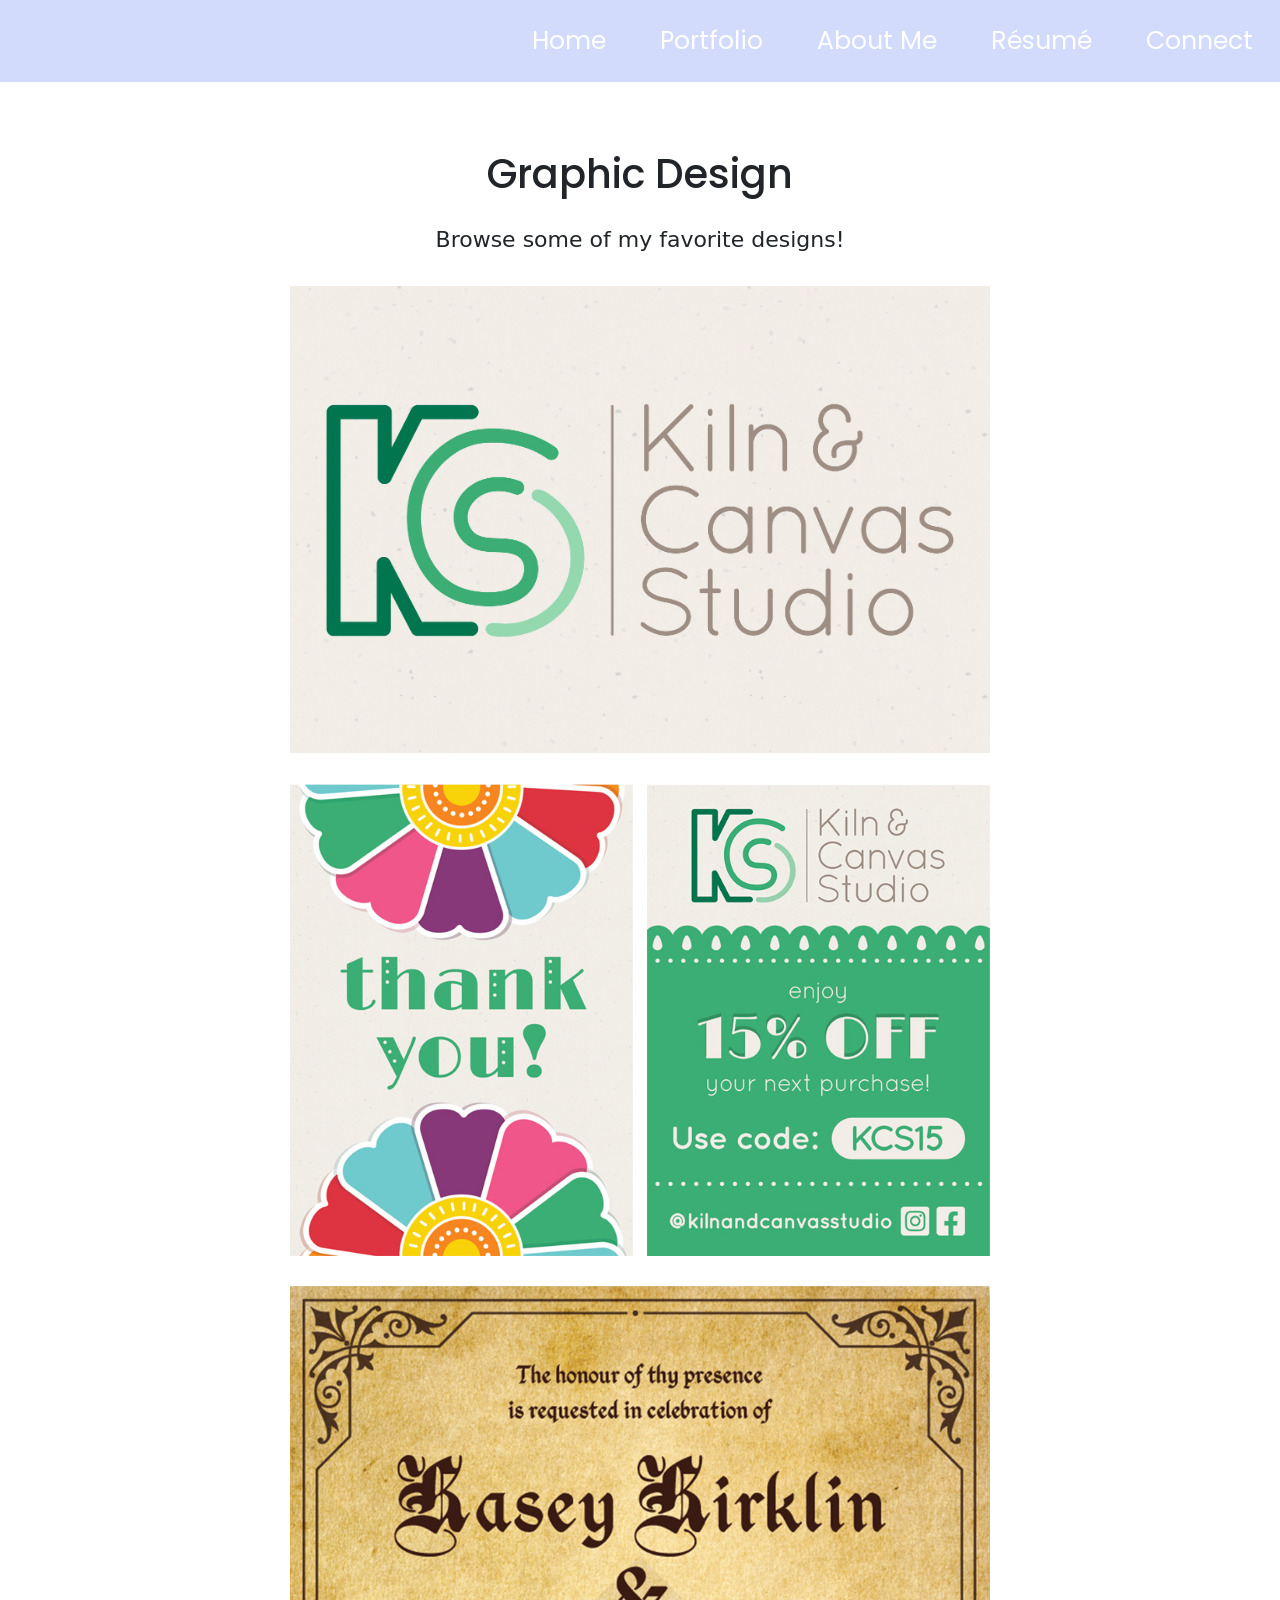
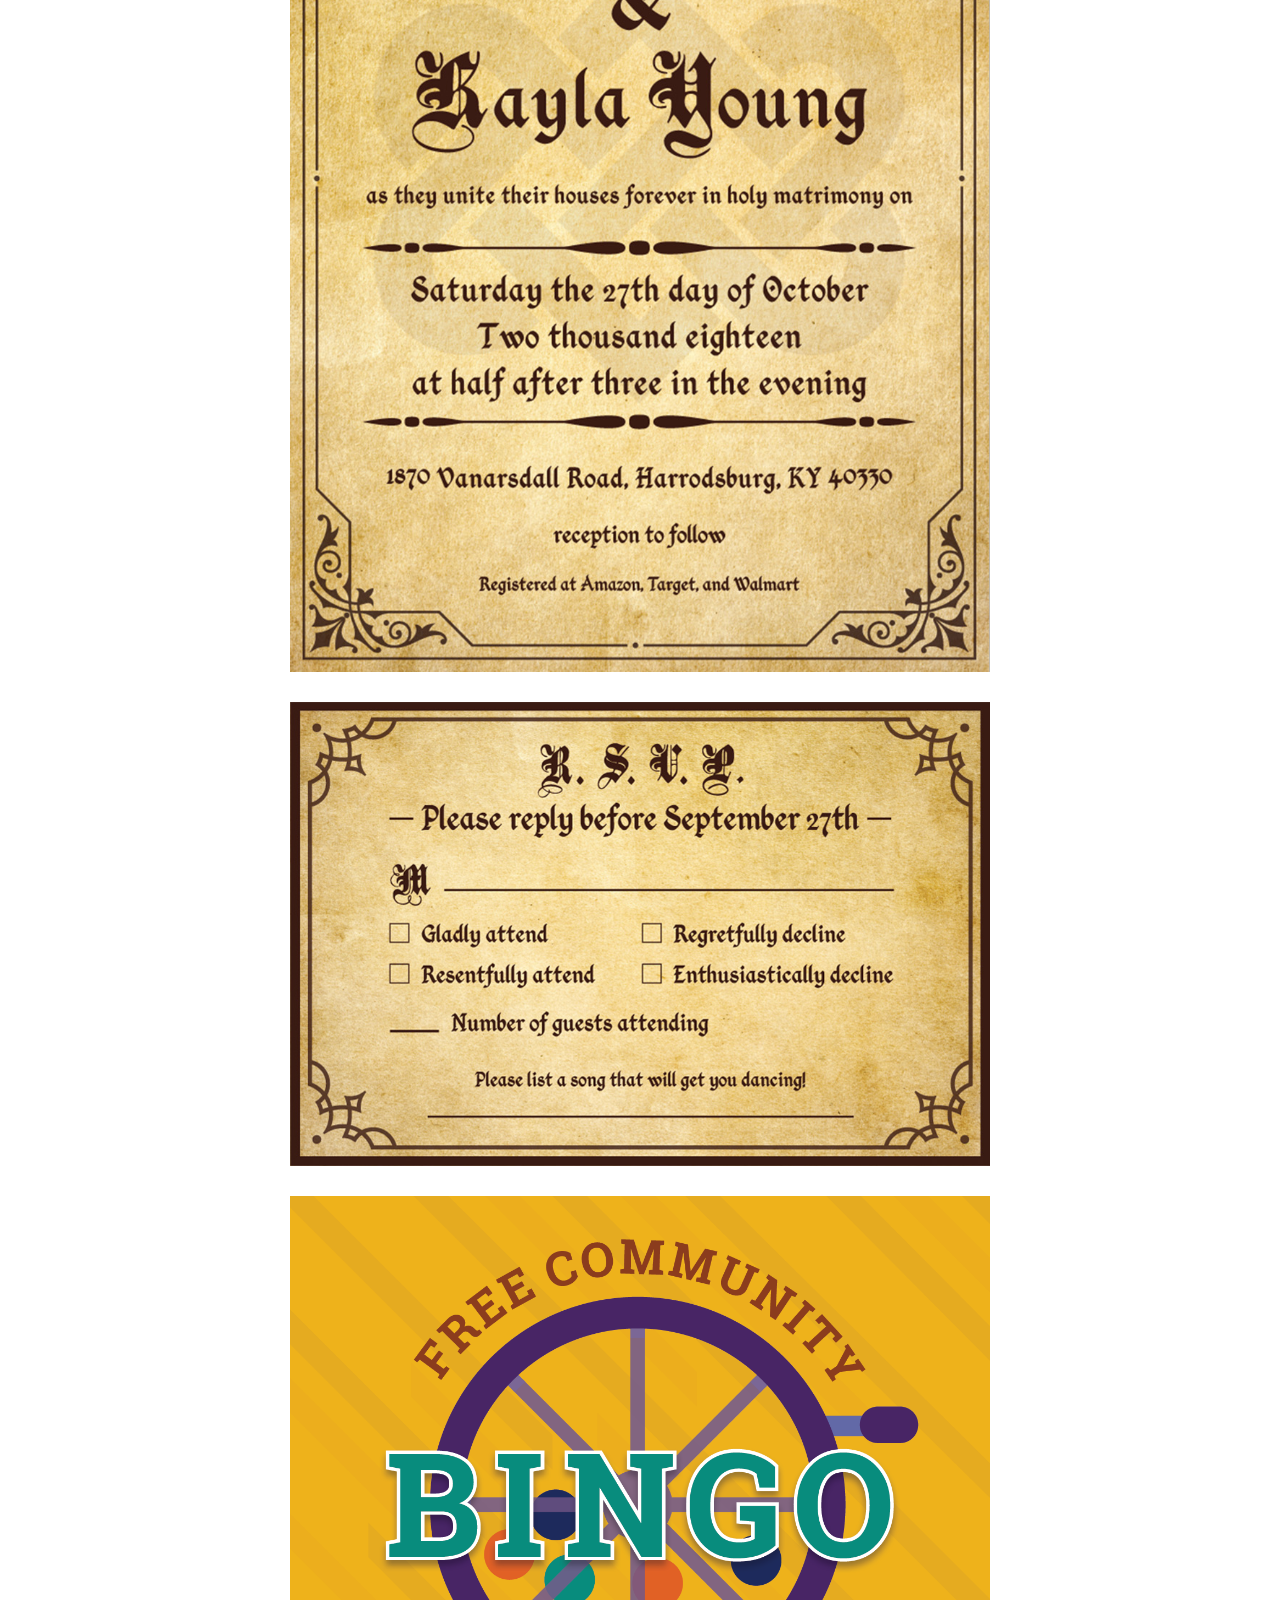
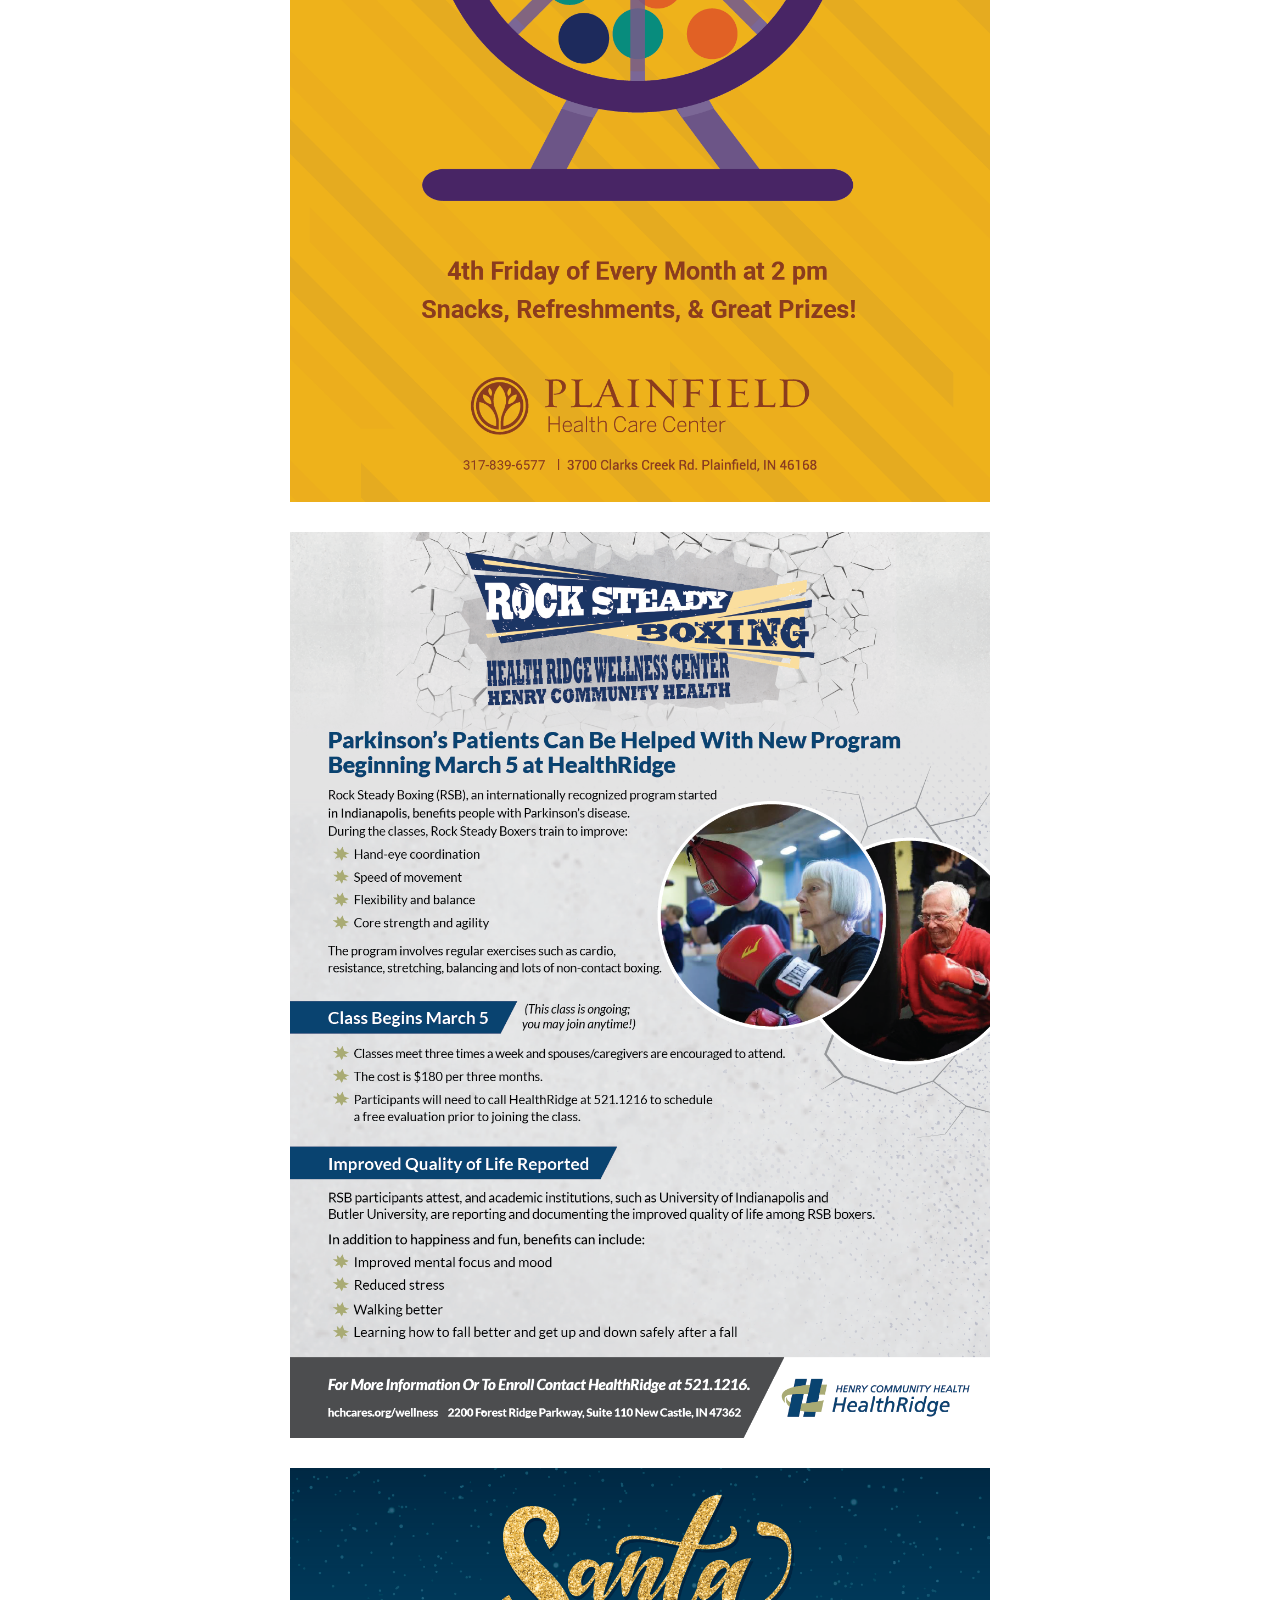
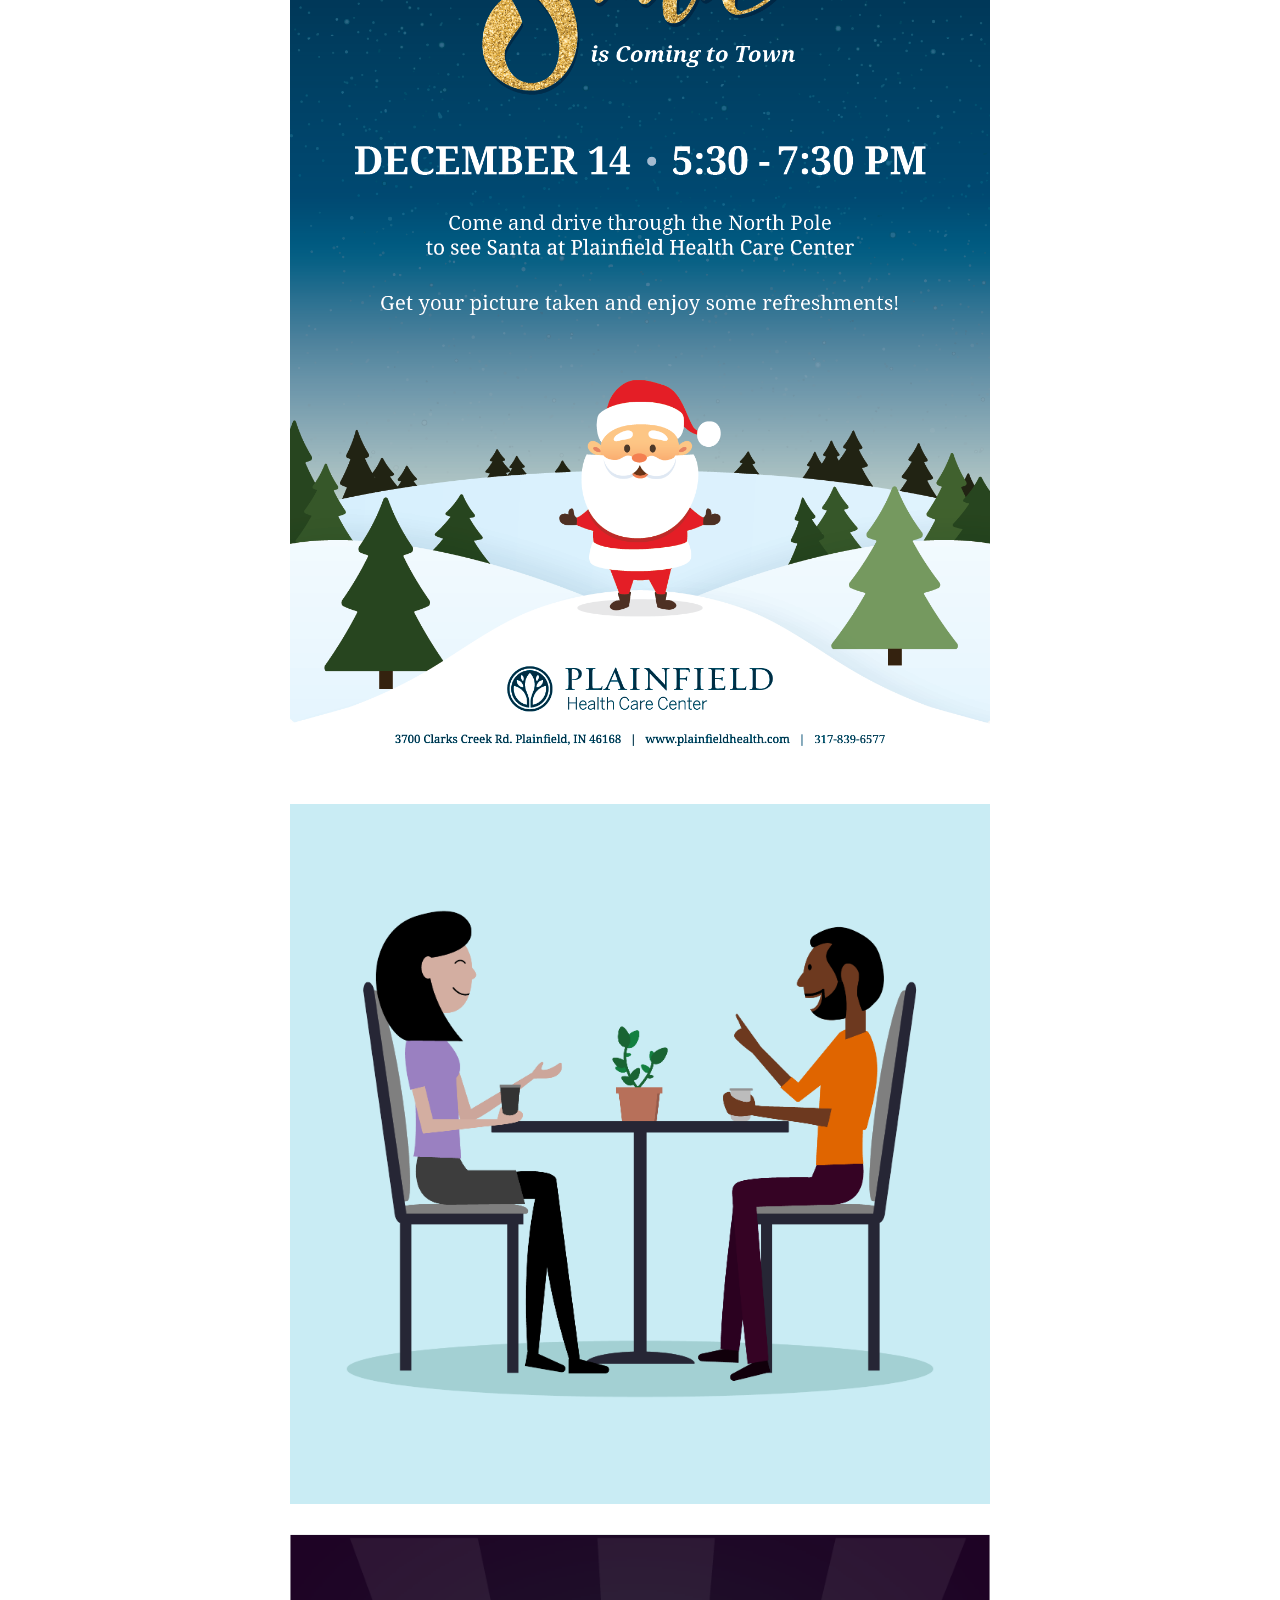
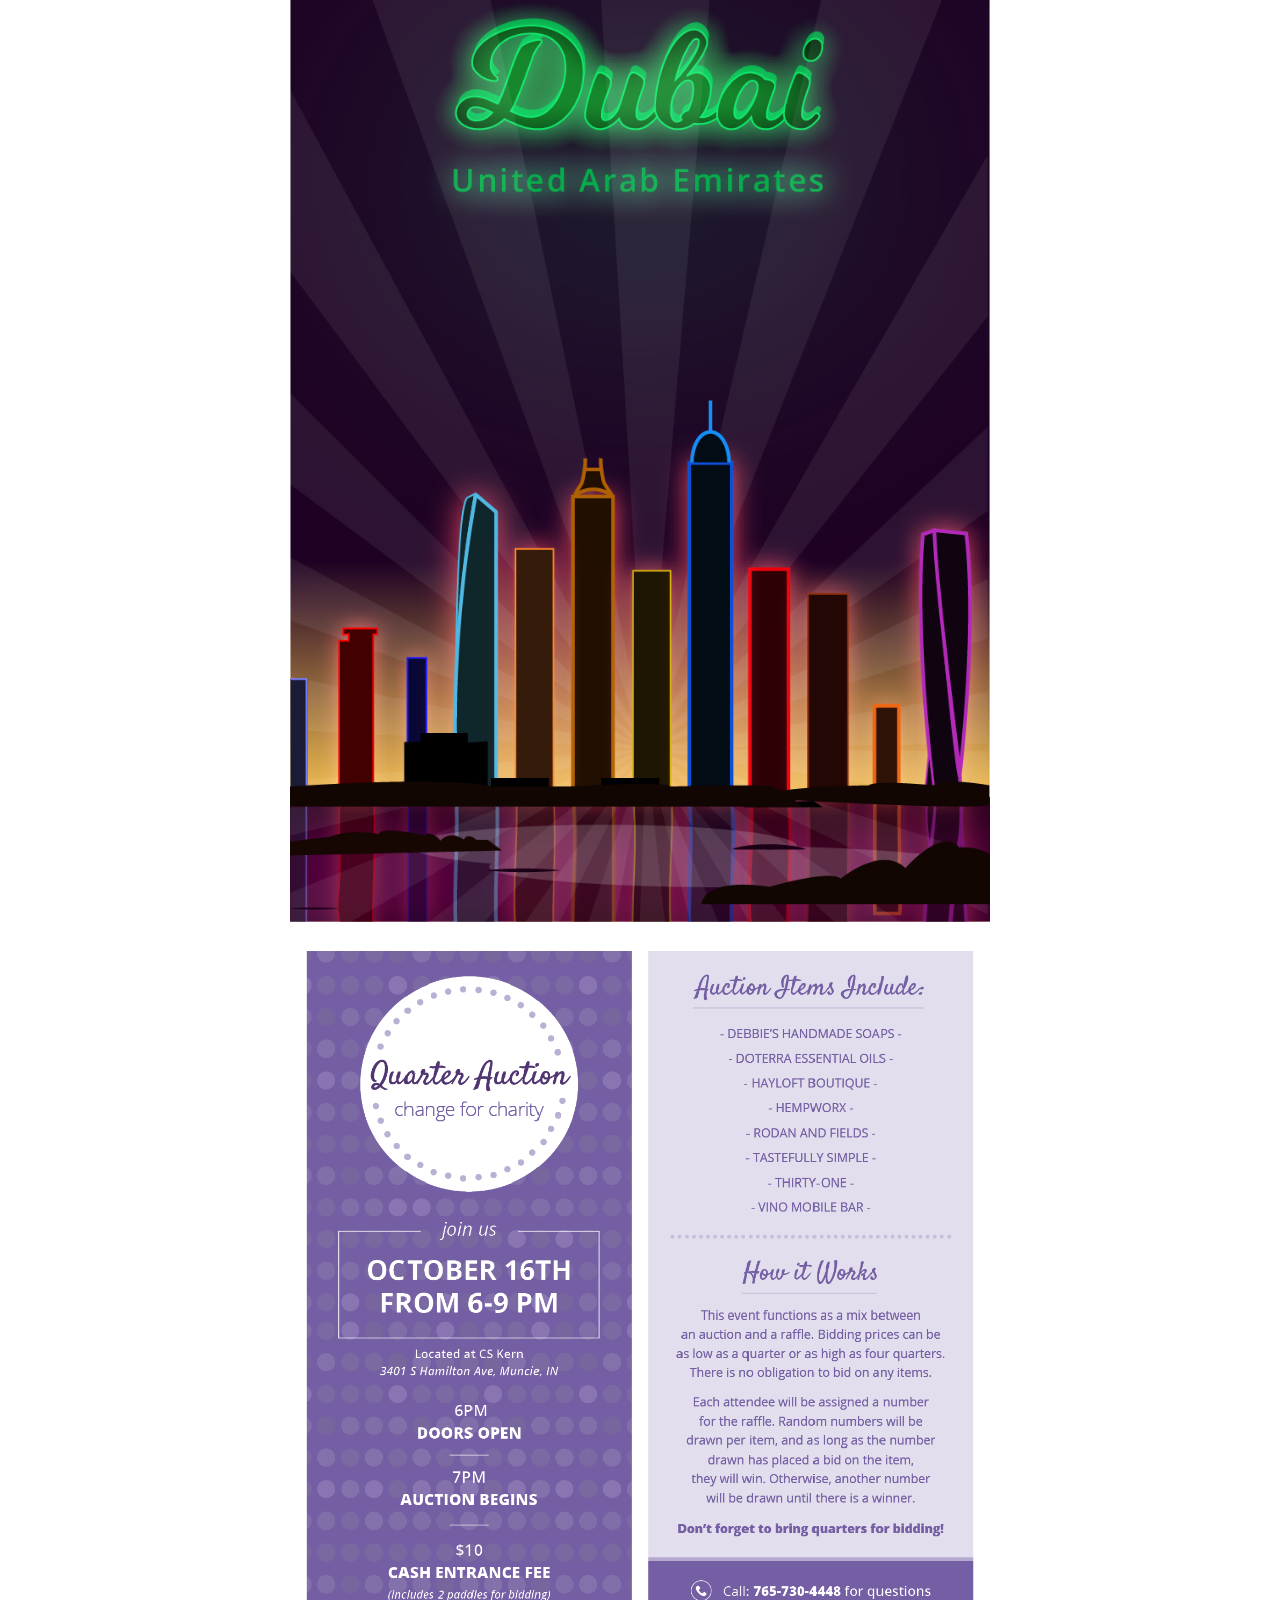
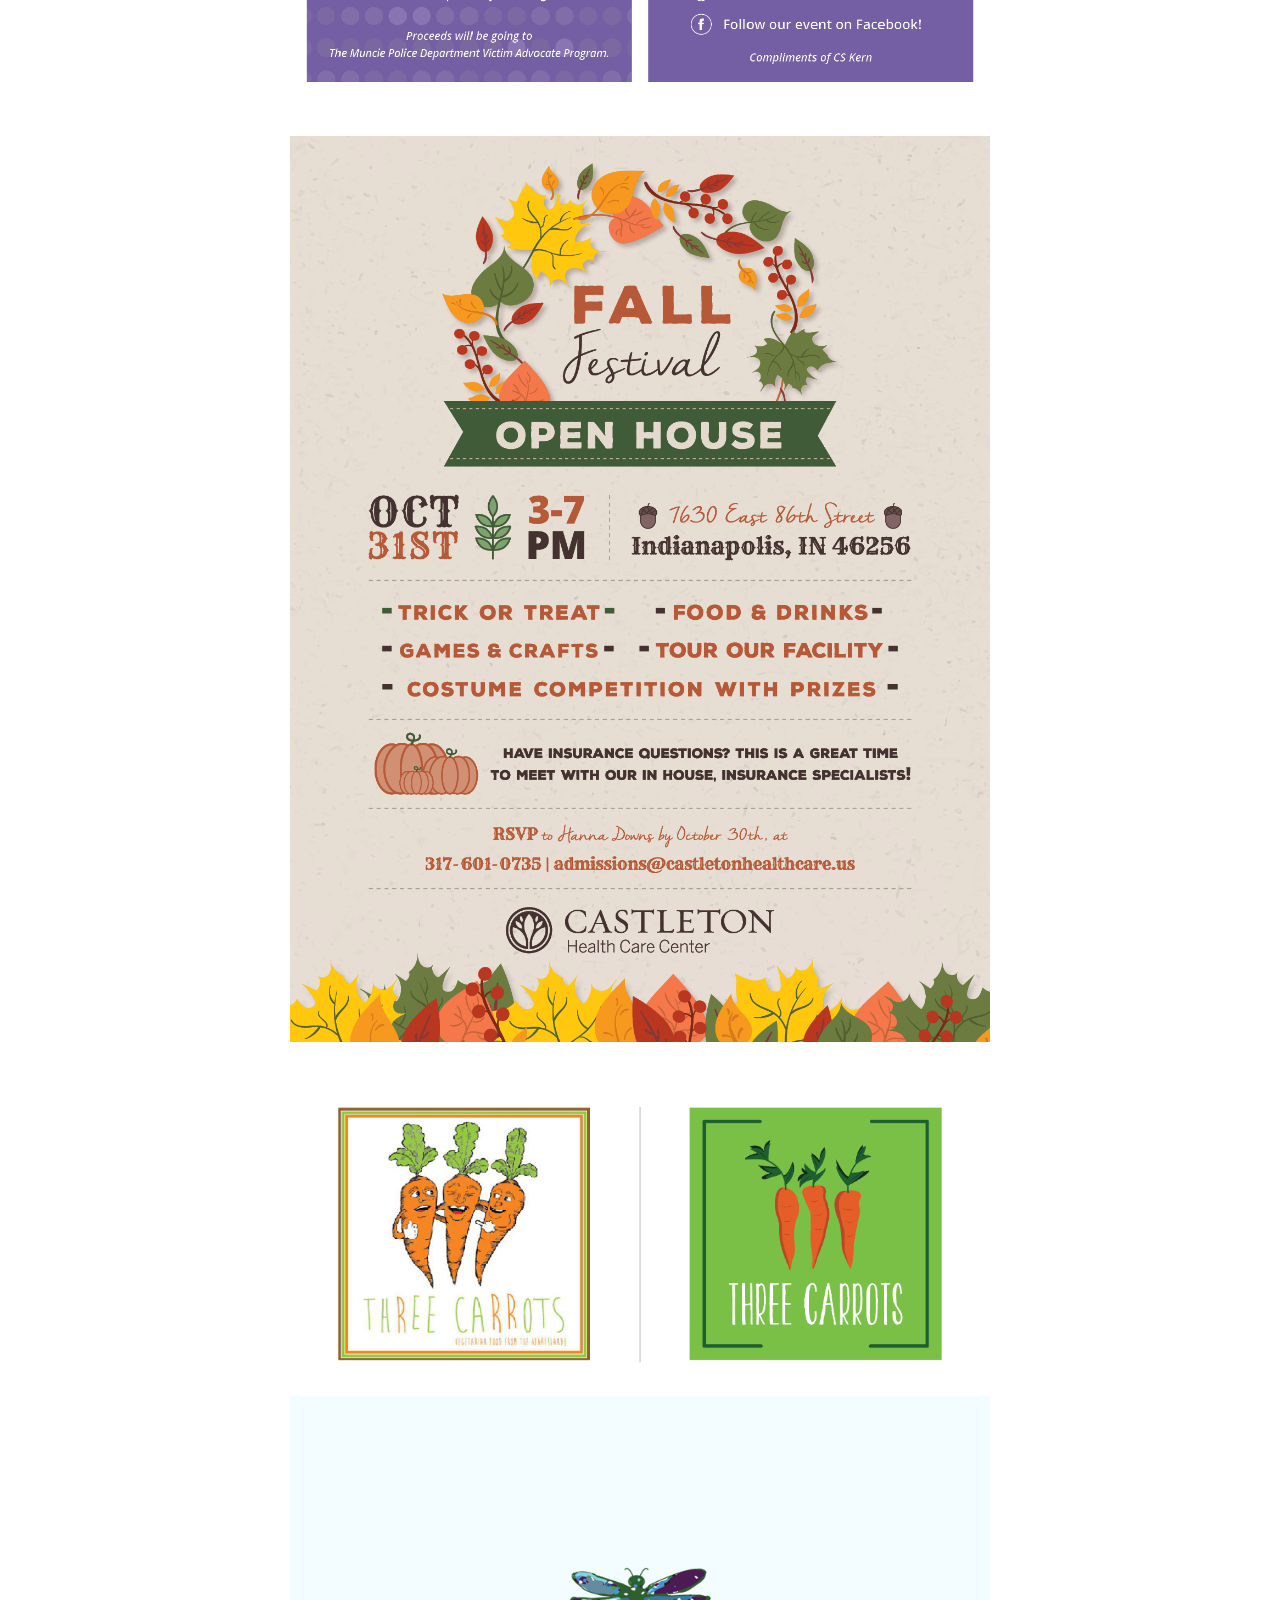
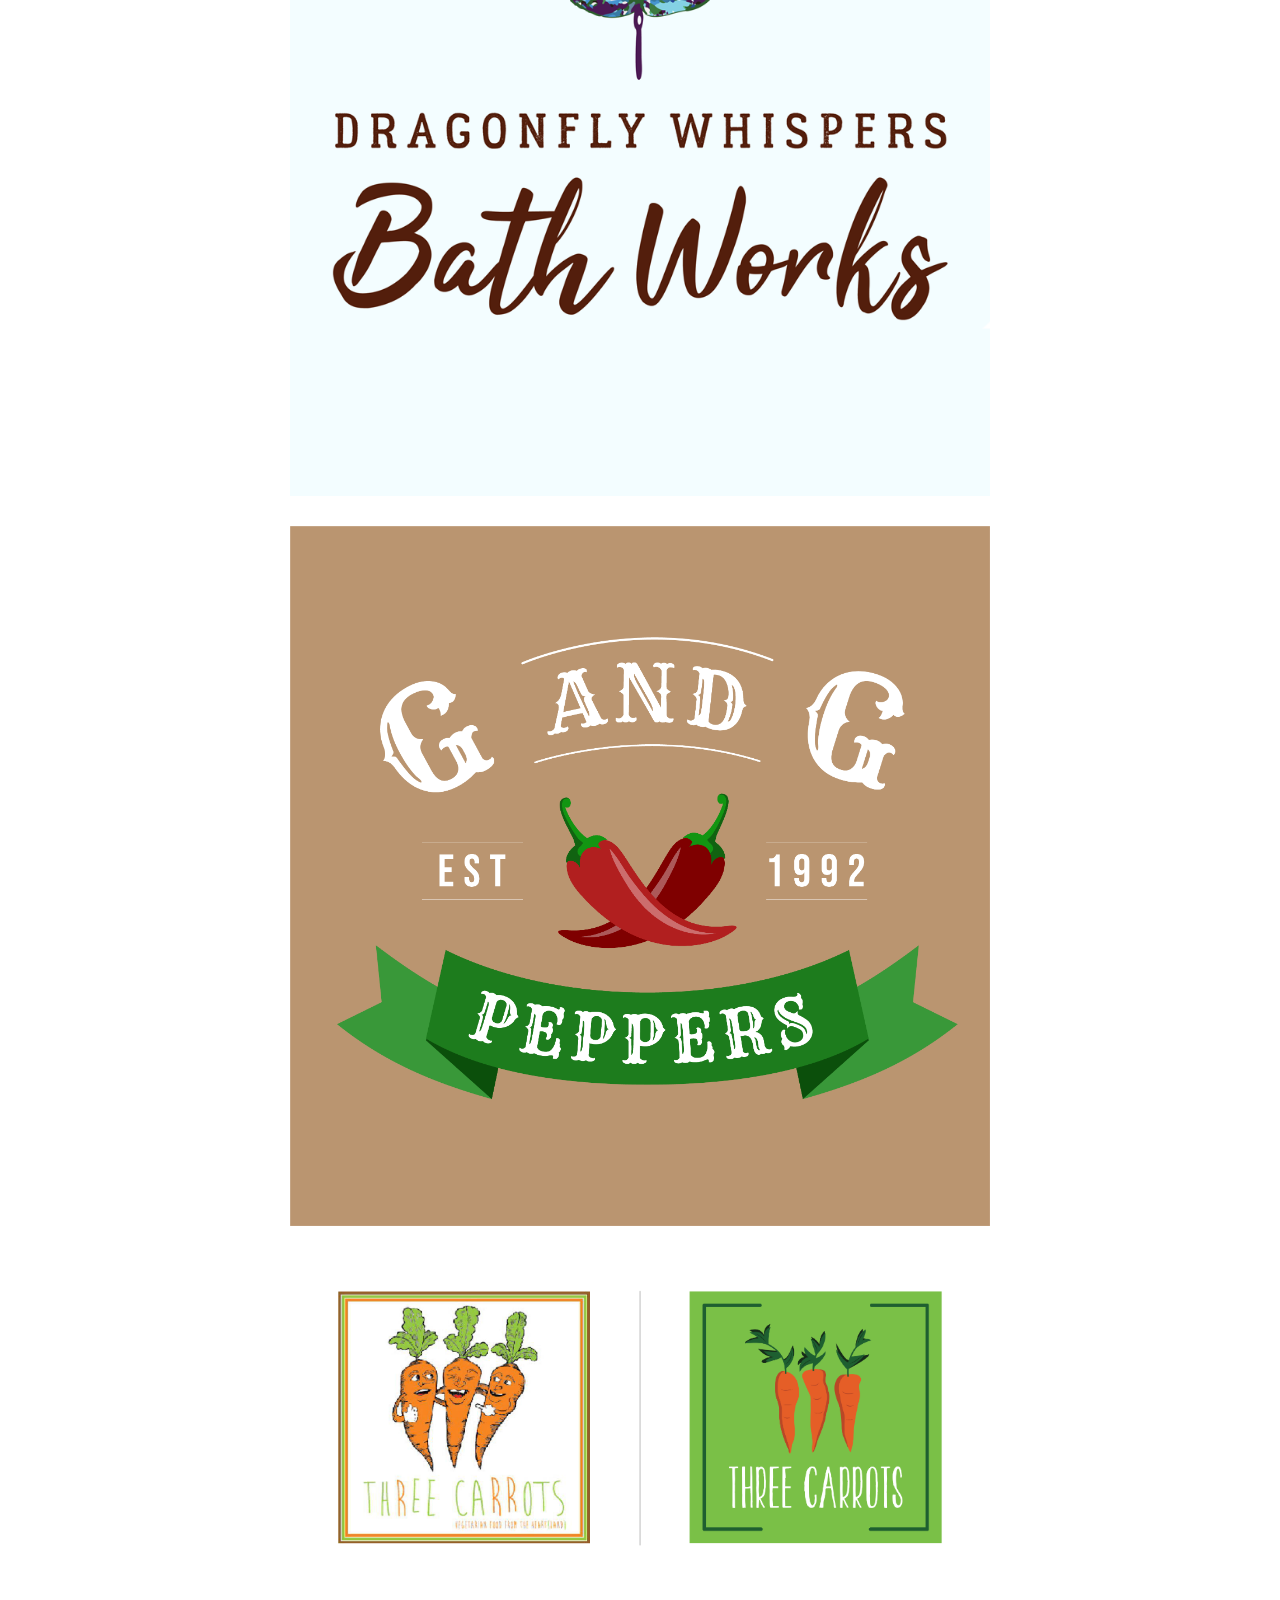
==== commit 6e69bbd8: "test" ====
--- a/design.html
+++ b/design.html
@@ -47,9 +47,10 @@
 <img src="https://kh7722.github.io/website/images/design/qa-01.png" alt="" class="spacing">
 <img src="https://kh7722.github.io/website/images/design/fall-flyer.png" alt="">
 
-<img src="https://kh7722.github.io/website/images/design/three-carrots-logo.png" alt="" class="spacing-two">
+<img src="https://kh7722.github.io/website/images/design/three-carrots-logo.png" alt="" style="margin-bottom: 0px !important;">
 <img src="https://kh7722.github.io/website/images/design/dwbw-logo.png" alt="">
 <img src="https://kh7722.github.io/website/images/design/gg-logo.png" alt="">
+<img src="https://kh7722.github.io/website/images/design/three-carrots-logo.png" alt="" class="spacing-two">
 
 </div>
 </div>
--- a/css/main.min.css
+++ b/css/main.min.css
@@ -3,4 +3,8 @@
  * Copyright 2011-2022 The Bootstrap Authors
  * Copyright 2011-2022 Twitter, Inc.
  * Licensed under MIT (https://github.com/twbs/bootstrap/blob/main/LICENSE)
- */:root{--bs-blue: #0d6efd;--bs-indigo: #6610f2;--bs-purple: #6f42c1;--bs-pink: #d63384;--bs-red: #dc3545;--bs-orange: #fd7e14;--bs-yellow: #ffc107;--bs-green: #198754;--bs-teal: #20c997;--bs-cyan: #0dcaf0;--bs-black: #000;--bs-white: #fff;--bs-gray: #6c757d;--bs-gray-dark: #343a40;--bs-gray-100: #f8f9fa;--bs-gray-200: #e9ecef;--bs-gray-300: #dee2e6;--bs-gray-400: #ced4da;--bs-gray-500: #adb5bd;--bs-gray-600: #6c757d;--bs-gray-700: #495057;--bs-gray-800: #343a40;--bs-gray-900: #212529;--bs-primary: #ff75b8;--bs-secondary: #91a6f8;--bs-success: #198754;--bs-info: #0dcaf0;--bs-warning: #ffc107;--bs-danger: #dc3545;--bs-light: #f8f9fa;--bs-dark: #212529;--bs-primary-rgb: 255, 117, 184;--bs-secondary-rgb: 145, 166, 248;--bs-success-rgb: 25, 135, 84;--bs-info-rgb: 13, 202, 240;--bs-warning-rgb: 255, 193, 7;--bs-danger-rgb: 220, 53, 69;--bs-light-rgb: 248, 249, 250;--bs-dark-rgb: 33, 37, 41;--bs-white-rgb: 255, 255, 255;--bs-black-rgb: 0, 0, 0;--bs-body-color-rgb: 33, 37, 41;--bs-body-bg-rgb: 255, 255, 255;--bs-font-sans-serif: system-ui, -apple-system, "Segoe UI", Roboto, "Helvetica Neue", "Noto Sans", "Liberation Sans", Arial, sans-serif, "Apple Color Emoji", "Segoe UI Emoji", "Segoe UI Symbol", "Noto Color Emoji";--bs-font-monospace: SFMono-Regular, Menlo, Monaco, Consolas, "Liberation Mono", "Courier New", monospace;--bs-gradient: linear-gradient(180deg, rgba(255, 255, 255, 0.15), rgba(255, 255, 255, 0));--bs-body-font-family: var(--bs-font-sans-serif);--bs-body-font-size:1rem;--bs-body-font-weight: 400;--bs-body-line-height: 1.5;--bs-body-color: #212529;--bs-body-bg: #fff;--bs-border-width: 1px;--bs-border-style: solid;--bs-border-color: #dee2e6;--bs-border-color-translucent: rgba(0, 0, 0, 0.175);--bs-border-radius: 0.375rem;--bs-border-radius-sm: 0.25rem;--bs-border-radius-lg: 0.5rem;--bs-border-radius-xl: 1rem;--bs-border-radius-2xl: 2rem;--bs-border-radius-pill: 50rem;--bs-link-color: #ff75b8;--bs-link-hover-color: #cc5e93;--bs-code-color: #d63384;--bs-highlight-bg: #fff3cd}*,*::before,*::after{box-sizing:border-box}@media(prefers-reduced-motion: no-preference){:root{scroll-behavior:smooth}}body{margin:0;font-family:var(--bs-body-font-family);font-size:var(--bs-body-font-size);font-weight:var(--bs-body-font-weight);line-height:var(--bs-body-line-height);color:var(--bs-body-color);text-align:var(--bs-body-text-align);background-color:var(--bs-body-bg);-webkit-text-size-adjust:100%;-webkit-tap-highlight-color:rgba(0,0,0,0)}hr{margin:1rem 0;color:inherit;border:0;border-top:1px solid;opacity:.25}h6,.h6,h5,.h5,h4,.h4,h3,.h3,h2,.h2,h1,.h1{margin-top:0;margin-bottom:.5rem;font-weight:500;line-height:1.2}h1,.h1{font-size:calc(1.375rem + 1.5vw)}@media(min-width: 1200px){h1,.h1{font-size:2.5rem}}h2,.h2{font-size:calc(1.325rem + 0.9vw)}@media(min-width: 1200px){h2,.h2{font-size:2rem}}h3,.h3{font-size:calc(1.3rem + 0.6vw)}@media(min-width: 1200px){h3,.h3{font-size:1.75rem}}h4,.h4{font-size:calc(1.275rem + 0.3vw)}@media(min-width: 1200px){h4,.h4{font-size:1.5rem}}h5,.h5{font-size:1.25rem}h6,.h6{font-size:1rem}p{margin-top:0;margin-bottom:1rem}abbr[title]{text-decoration:underline dotted;cursor:help;text-decoration-skip-ink:none}address{margin-bottom:1rem;font-style:normal;line-height:inherit}ol,ul{padding-left:2rem}ol,ul,dl{margin-top:0;margin-bottom:1rem}ol ol,ul ul,ol ul,ul ol{margin-bottom:0}dt{font-weight:700}dd{margin-bottom:.5rem;margin-left:0}blockquote{margin:0 0 1rem}b,strong{font-weight:bolder}small,.small{font-size:0.875em}mark,.mark{padding:.1875em;background-color:var(--bs-highlight-bg)}sub,sup{position:relative;font-size:0.75em;line-height:0;vertical-align:baseline}sub{bottom:-0.25em}sup{top:-0.5em}a{color:var(--bs-link-color);text-decoration:underline}a:hover{color:var(--bs-link-hover-color)}a:not([href]):not([class]),a:not([href]):not([class]):hover{color:inherit;text-decoration:none}pre,code,kbd,samp{font-family:var(--bs-font-monospace);font-size:1em}pre{display:block;margin-top:0;margin-bottom:1rem;overflow:auto;font-size:0.875em}pre code{font-size:inherit;color:inherit;word-break:normal}code{font-size:0.875em;color:var(--bs-code-color);word-wrap:break-word}a>code{color:inherit}kbd{padding:.1875rem .375rem;font-size:0.875em;color:var(--bs-body-bg);background-color:var(--bs-body-color);border-radius:.25rem}kbd kbd{padding:0;font-size:1em}figure{margin:0 0 1rem}img,svg{vertical-align:middle}table{caption-side:bottom;border-collapse:collapse}caption{padding-top:.5rem;padding-bottom:.5rem;color:#6c757d;text-align:left}th{text-align:inherit;text-align:-webkit-match-parent}thead,tbody,tfoot,tr,td,th{border-color:inherit;border-style:solid;border-width:0}label{display:inline-block}button{border-radius:0}button:focus:not(:focus-visible){outline:0}input,button,select,optgroup,textarea{margin:0;font-family:inherit;font-size:inherit;line-height:inherit}button,select{text-transform:none}[role=button]{cursor:pointer}select{word-wrap:normal}select:disabled{opacity:1}[list]:not([type=date]):not([type=datetime-local]):not([type=month]):not([type=week]):not([type=time])::-webkit-calendar-picker-indicator{display:none !important}button,[type=button],[type=reset],[type=submit]{-webkit-appearance:button}button:not(:disabled),[type=button]:not(:disabled),[type=reset]:not(:disabled),[type=submit]:not(:disabled){cursor:pointer}::-moz-focus-inner{padding:0;border-style:none}textarea{resize:vertical}fieldset{min-width:0;padding:0;margin:0;border:0}legend{float:left;width:100%;padding:0;margin-bottom:.5rem;font-size:calc(1.275rem + 0.3vw);line-height:inherit}@media(min-width: 1200px){legend{font-size:1.5rem}}legend+*{clear:left}::-webkit-datetime-edit-fields-wrapper,::-webkit-datetime-edit-text,::-webkit-datetime-edit-minute,::-webkit-datetime-edit-hour-field,::-webkit-datetime-edit-day-field,::-webkit-datetime-edit-month-field,::-webkit-datetime-edit-year-field{padding:0}::-webkit-inner-spin-button{height:auto}[type=search]{outline-offset:-2px;-webkit-appearance:textfield}::-webkit-search-decoration{-webkit-appearance:none}::-webkit-color-swatch-wrapper{padding:0}::file-selector-button{font:inherit;-webkit-appearance:button}output{display:inline-block}iframe{border:0}summary{display:list-item;cursor:pointer}progress{vertical-align:baseline}[hidden]{display:none !important}.lead{font-size:1.25rem;font-weight:300}.display-1{font-size:calc(1.625rem + 4.5vw);font-weight:300;line-height:1.2}@media(min-width: 1200px){.display-1{font-size:5rem}}.display-2{font-size:calc(1.575rem + 3.9vw);font-weight:300;line-height:1.2}@media(min-width: 1200px){.display-2{font-size:4.5rem}}.display-3{font-size:calc(1.525rem + 3.3vw);font-weight:300;line-height:1.2}@media(min-width: 1200px){.display-3{font-size:4rem}}.display-4{font-size:calc(1.475rem + 2.7vw);font-weight:300;line-height:1.2}@media(min-width: 1200px){.display-4{font-size:3.5rem}}.display-5{font-size:calc(1.425rem + 2.1vw);font-weight:300;line-height:1.2}@media(min-width: 1200px){.display-5{font-size:3rem}}.display-6{font-size:calc(1.375rem + 1.5vw);font-weight:300;line-height:1.2}@media(min-width: 1200px){.display-6{font-size:2.5rem}}.list-unstyled{padding-left:0;list-style:none}.list-inline{padding-left:0;list-style:none}.list-inline-item{display:inline-block}.list-inline-item:not(:last-child){margin-right:.5rem}.initialism{font-size:0.875em;text-transform:uppercase}.blockquote{margin-bottom:1rem;font-size:1.25rem}.blockquote>:last-child{margin-bottom:0}.blockquote-footer{margin-top:-1rem;margin-bottom:1rem;font-size:0.875em;color:#6c757d}.blockquote-footer::before{content:"— "}.img-fluid{max-width:100%;height:auto}.img-thumbnail{padding:.25rem;background-color:#fff;border:1px solid var(--bs-border-color);border-radius:.375rem;max-width:100%;height:auto}.figure{display:inline-block}.figure-img{margin-bottom:.5rem;line-height:1}.figure-caption{font-size:0.875em;color:#6c757d}.container,.container-fluid,.container-xxl,.container-xl,.container-lg,.container-md,.container-sm{--bs-gutter-x: 1.5rem;--bs-gutter-y: 0;width:100%;padding-right:calc(var(--bs-gutter-x)*.5);padding-left:calc(var(--bs-gutter-x)*.5);margin-right:auto;margin-left:auto}@media(min-width: 576px){.container-sm,.container{max-width:540px}}@media(min-width: 768px){.container-md,.container-sm,.container{max-width:720px}}@media(min-width: 992px){.container-lg,.container-md,.container-sm,.container{max-width:960px}}@media(min-width: 1200px){.container-xl,.container-lg,.container-md,.container-sm,.container{max-width:1140px}}@media(min-width: 1400px){.container-xxl,.container-xl,.container-lg,.container-md,.container-sm,.container{max-width:1320px}}.row{--bs-gutter-x: 1.5rem;--bs-gutter-y: 0;display:flex;flex-wrap:wrap;margin-top:calc(-1*var(--bs-gutter-y));margin-right:calc(-0.5*var(--bs-gutter-x));margin-left:calc(-0.5*var(--bs-gutter-x))}.row>*{flex-shrink:0;width:100%;max-width:100%;padding-right:calc(var(--bs-gutter-x)*.5);padding-left:calc(var(--bs-gutter-x)*.5);margin-top:var(--bs-gutter-y)}.col{flex:1 0 0%}.row-cols-auto>*{flex:0 0 auto;width:auto}.row-cols-1>*{flex:0 0 auto;width:100%}.row-cols-2>*{flex:0 0 auto;width:50%}.row-cols-3>*{flex:0 0 auto;width:33.3333333333%}.row-cols-4>*{flex:0 0 auto;width:25%}.row-cols-5>*{flex:0 0 auto;width:20%}.row-cols-6>*{flex:0 0 auto;width:16.6666666667%}.col-auto{flex:0 0 auto;width:auto}.col-1{flex:0 0 auto;width:8.33333333%}.col-2{flex:0 0 auto;width:16.66666667%}.col-3{flex:0 0 auto;width:25%}.col-4{flex:0 0 auto;width:33.33333333%}.col-5{flex:0 0 auto;width:41.66666667%}.col-6{flex:0 0 auto;width:50%}.col-7{flex:0 0 auto;width:58.33333333%}.col-8{flex:0 0 auto;width:66.66666667%}.col-9{flex:0 0 auto;width:75%}.col-10{flex:0 0 auto;width:83.33333333%}.col-11{flex:0 0 auto;width:91.66666667%}.col-12{flex:0 0 auto;width:100%}.offset-1{margin-left:8.33333333%}.offset-2{margin-left:16.66666667%}.offset-3{margin-left:25%}.offset-4{margin-left:33.33333333%}.offset-5{margin-left:41.66666667%}.offset-6{margin-left:50%}.offset-7{margin-left:58.33333333%}.offset-8{margin-left:66.66666667%}.offset-9{margin-left:75%}.offset-10{margin-left:83.33333333%}.offset-11{margin-left:91.66666667%}.g-0,.gx-0{--bs-gutter-x: 0}.g-0,.gy-0{--bs-gutter-y: 0}.g-1,.gx-1{--bs-gutter-x: 0.25rem}.g-1,.gy-1{--bs-gutter-y: 0.25rem}.g-2,.gx-2{--bs-gutter-x: 0.5rem}.g-2,.gy-2{--bs-gutter-y: 0.5rem}.g-3,.gx-3{--bs-gutter-x: 1rem}.g-3,.gy-3{--bs-gutter-y: 1rem}.g-4,.gx-4{--bs-gutter-x: 1.5rem}.g-4,.gy-4{--bs-gutter-y: 1.5rem}.g-5,.gx-5{--bs-gutter-x: 3rem}.g-5,.gy-5{--bs-gutter-y: 3rem}@media(min-width: 576px){.col-sm{flex:1 0 0%}.row-cols-sm-auto>*{flex:0 0 auto;width:auto}.row-cols-sm-1>*{flex:0 0 auto;width:100%}.row-cols-sm-2>*{flex:0 0 auto;width:50%}.row-cols-sm-3>*{flex:0 0 auto;width:33.3333333333%}.row-cols-sm-4>*{flex:0 0 auto;width:25%}.row-cols-sm-5>*{flex:0 0 auto;width:20%}.row-cols-sm-6>*{flex:0 0 auto;width:16.6666666667%}.col-sm-auto{flex:0 0 auto;width:auto}.col-sm-1{flex:0 0 auto;width:8.33333333%}.col-sm-2{flex:0 0 auto;width:16.66666667%}.col-sm-3{flex:0 0 auto;width:25%}.col-sm-4{flex:0 0 auto;width:33.33333333%}.col-sm-5{flex:0 0 auto;width:41.66666667%}.col-sm-6{flex:0 0 auto;width:50%}.col-sm-7{flex:0 0 auto;width:58.33333333%}.col-sm-8{flex:0 0 auto;width:66.66666667%}.col-sm-9{flex:0 0 auto;width:75%}.col-sm-10{flex:0 0 auto;width:83.33333333%}.col-sm-11{flex:0 0 auto;width:91.66666667%}.col-sm-12{flex:0 0 auto;width:100%}.offset-sm-0{margin-left:0}.offset-sm-1{margin-left:8.33333333%}.offset-sm-2{margin-left:16.66666667%}.offset-sm-3{margin-left:25%}.offset-sm-4{margin-left:33.33333333%}.offset-sm-5{margin-left:41.66666667%}.offset-sm-6{margin-left:50%}.offset-sm-7{margin-left:58.33333333%}.offset-sm-8{margin-left:66.66666667%}.offset-sm-9{margin-left:75%}.offset-sm-10{margin-left:83.33333333%}.offset-sm-11{margin-left:91.66666667%}.g-sm-0,.gx-sm-0{--bs-gutter-x: 0}.g-sm-0,.gy-sm-0{--bs-gutter-y: 0}.g-sm-1,.gx-sm-1{--bs-gutter-x: 0.25rem}.g-sm-1,.gy-sm-1{--bs-gutter-y: 0.25rem}.g-sm-2,.gx-sm-2{--bs-gutter-x: 0.5rem}.g-sm-2,.gy-sm-2{--bs-gutter-y: 0.5rem}.g-sm-3,.gx-sm-3{--bs-gutter-x: 1rem}.g-sm-3,.gy-sm-3{--bs-gutter-y: 1rem}.g-sm-4,.gx-sm-4{--bs-gutter-x: 1.5rem}.g-sm-4,.gy-sm-4{--bs-gutter-y: 1.5rem}.g-sm-5,.gx-sm-5{--bs-gutter-x: 3rem}.g-sm-5,.gy-sm-5{--bs-gutter-y: 3rem}}@media(min-width: 768px){.col-md{flex:1 0 0%}.row-cols-md-auto>*{flex:0 0 auto;width:auto}.row-cols-md-1>*{flex:0 0 auto;width:100%}.row-cols-md-2>*{flex:0 0 auto;width:50%}.row-cols-md-3>*{flex:0 0 auto;width:33.3333333333%}.row-cols-md-4>*{flex:0 0 auto;width:25%}.row-cols-md-5>*{flex:0 0 auto;width:20%}.row-cols-md-6>*{flex:0 0 auto;width:16.6666666667%}.col-md-auto{flex:0 0 auto;width:auto}.col-md-1{flex:0 0 auto;width:8.33333333%}.col-md-2{flex:0 0 auto;width:16.66666667%}.col-md-3{flex:0 0 auto;width:25%}.col-md-4{flex:0 0 auto;width:33.33333333%}.col-md-5{flex:0 0 auto;width:41.66666667%}.col-md-6{flex:0 0 auto;width:50%}.col-md-7{flex:0 0 auto;width:58.33333333%}.col-md-8{flex:0 0 auto;width:66.66666667%}.col-md-9{flex:0 0 auto;width:75%}.col-md-10{flex:0 0 auto;width:83.33333333%}.col-md-11{flex:0 0 auto;width:91.66666667%}.col-md-12{flex:0 0 auto;width:100%}.offset-md-0{margin-left:0}.offset-md-1{margin-left:8.33333333%}.offset-md-2{margin-left:16.66666667%}.offset-md-3{margin-left:25%}.offset-md-4{margin-left:33.33333333%}.offset-md-5{margin-left:41.66666667%}.offset-md-6{margin-left:50%}.offset-md-7{margin-left:58.33333333%}.offset-md-8{margin-left:66.66666667%}.offset-md-9{margin-left:75%}.offset-md-10{margin-left:83.33333333%}.offset-md-11{margin-left:91.66666667%}.g-md-0,.gx-md-0{--bs-gutter-x: 0}.g-md-0,.gy-md-0{--bs-gutter-y: 0}.g-md-1,.gx-md-1{--bs-gutter-x: 0.25rem}.g-md-1,.gy-md-1{--bs-gutter-y: 0.25rem}.g-md-2,.gx-md-2{--bs-gutter-x: 0.5rem}.g-md-2,.gy-md-2{--bs-gutter-y: 0.5rem}.g-md-3,.gx-md-3{--bs-gutter-x: 1rem}.g-md-3,.gy-md-3{--bs-gutter-y: 1rem}.g-md-4,.gx-md-4{--bs-gutter-x: 1.5rem}.g-md-4,.gy-md-4{--bs-gutter-y: 1.5rem}.g-md-5,.gx-md-5{--bs-gutter-x: 3rem}.g-md-5,.gy-md-5{--bs-gutter-y: 3rem}}@media(min-width: 992px){.col-lg{flex:1 0 0%}.row-cols-lg-auto>*{flex:0 0 auto;width:auto}.row-cols-lg-1>*{flex:0 0 auto;width:100%}.row-cols-lg-2>*{flex:0 0 auto;width:50%}.row-cols-lg-3>*{flex:0 0 auto;width:33.3333333333%}.row-cols-lg-4>*{flex:0 0 auto;width:25%}.row-cols-lg-5>*{flex:0 0 auto;width:20%}.row-cols-lg-6>*{flex:0 0 auto;width:16.6666666667%}.col-lg-auto{flex:0 0 auto;width:auto}.col-lg-1{flex:0 0 auto;width:8.33333333%}.col-lg-2{flex:0 0 auto;width:16.66666667%}.col-lg-3{flex:0 0 auto;width:25%}.col-lg-4{flex:0 0 auto;width:33.33333333%}.col-lg-5{flex:0 0 auto;width:41.66666667%}.col-lg-6{flex:0 0 auto;width:50%}.col-lg-7{flex:0 0 auto;width:58.33333333%}.col-lg-8{flex:0 0 auto;width:66.66666667%}.col-lg-9{flex:0 0 auto;width:75%}.col-lg-10{flex:0 0 auto;width:83.33333333%}.col-lg-11{flex:0 0 auto;width:91.66666667%}.col-lg-12{flex:0 0 auto;width:100%}.offset-lg-0{margin-left:0}.offset-lg-1{margin-left:8.33333333%}.offset-lg-2{margin-left:16.66666667%}.offset-lg-3{margin-left:25%}.offset-lg-4{margin-left:33.33333333%}.offset-lg-5{margin-left:41.66666667%}.offset-lg-6{margin-left:50%}.offset-lg-7{margin-left:58.33333333%}.offset-lg-8{margin-left:66.66666667%}.offset-lg-9{margin-left:75%}.offset-lg-10{margin-left:83.33333333%}.offset-lg-11{margin-left:91.66666667%}.g-lg-0,.gx-lg-0{--bs-gutter-x: 0}.g-lg-0,.gy-lg-0{--bs-gutter-y: 0}.g-lg-1,.gx-lg-1{--bs-gutter-x: 0.25rem}.g-lg-1,.gy-lg-1{--bs-gutter-y: 0.25rem}.g-lg-2,.gx-lg-2{--bs-gutter-x: 0.5rem}.g-lg-2,.gy-lg-2{--bs-gutter-y: 0.5rem}.g-lg-3,.gx-lg-3{--bs-gutter-x: 1rem}.g-lg-3,.gy-lg-3{--bs-gutter-y: 1rem}.g-lg-4,.gx-lg-4{--bs-gutter-x: 1.5rem}.g-lg-4,.gy-lg-4{--bs-gutter-y: 1.5rem}.g-lg-5,.gx-lg-5{--bs-gutter-x: 3rem}.g-lg-5,.gy-lg-5{--bs-gutter-y: 3rem}}@media(min-width: 1200px){.col-xl{flex:1 0 0%}.row-cols-xl-auto>*{flex:0 0 auto;width:auto}.row-cols-xl-1>*{flex:0 0 auto;width:100%}.row-cols-xl-2>*{flex:0 0 auto;width:50%}.row-cols-xl-3>*{flex:0 0 auto;width:33.3333333333%}.row-cols-xl-4>*{flex:0 0 auto;width:25%}.row-cols-xl-5>*{flex:0 0 auto;width:20%}.row-cols-xl-6>*{flex:0 0 auto;width:16.6666666667%}.col-xl-auto{flex:0 0 auto;width:auto}.col-xl-1{flex:0 0 auto;width:8.33333333%}.col-xl-2{flex:0 0 auto;width:16.66666667%}.col-xl-3{flex:0 0 auto;width:25%}.col-xl-4{flex:0 0 auto;width:33.33333333%}.col-xl-5{flex:0 0 auto;width:41.66666667%}.col-xl-6{flex:0 0 auto;width:50%}.col-xl-7{flex:0 0 auto;width:58.33333333%}.col-xl-8{flex:0 0 auto;width:66.66666667%}.col-xl-9{flex:0 0 auto;width:75%}.col-xl-10{flex:0 0 auto;width:83.33333333%}.col-xl-11{flex:0 0 auto;width:91.66666667%}.col-xl-12{flex:0 0 auto;width:100%}.offset-xl-0{margin-left:0}.offset-xl-1{margin-left:8.33333333%}.offset-xl-2{margin-left:16.66666667%}.offset-xl-3{margin-left:25%}.offset-xl-4{margin-left:33.33333333%}.offset-xl-5{margin-left:41.66666667%}.offset-xl-6{margin-left:50%}.offset-xl-7{margin-left:58.33333333%}.offset-xl-8{margin-left:66.66666667%}.offset-xl-9{margin-left:75%}.offset-xl-10{margin-left:83.33333333%}.offset-xl-11{margin-left:91.66666667%}.g-xl-0,.gx-xl-0{--bs-gutter-x: 0}.g-xl-0,.gy-xl-0{--bs-gutter-y: 0}.g-xl-1,.gx-xl-1{--bs-gutter-x: 0.25rem}.g-xl-1,.gy-xl-1{--bs-gutter-y: 0.25rem}.g-xl-2,.gx-xl-2{--bs-gutter-x: 0.5rem}.g-xl-2,.gy-xl-2{--bs-gutter-y: 0.5rem}.g-xl-3,.gx-xl-3{--bs-gutter-x: 1rem}.g-xl-3,.gy-xl-3{--bs-gutter-y: 1rem}.g-xl-4,.gx-xl-4{--bs-gutter-x: 1.5rem}.g-xl-4,.gy-xl-4{--bs-gutter-y: 1.5rem}.g-xl-5,.gx-xl-5{--bs-gutter-x: 3rem}.g-xl-5,.gy-xl-5{--bs-gutter-y: 3rem}}@media(min-width: 1400px){.col-xxl{flex:1 0 0%}.row-cols-xxl-auto>*{flex:0 0 auto;width:auto}.row-cols-xxl-1>*{flex:0 0 auto;width:100%}.row-cols-xxl-2>*{flex:0 0 auto;width:50%}.row-cols-xxl-3>*{flex:0 0 auto;width:33.3333333333%}.row-cols-xxl-4>*{flex:0 0 auto;width:25%}.row-cols-xxl-5>*{flex:0 0 auto;width:20%}.row-cols-xxl-6>*{flex:0 0 auto;width:16.6666666667%}.col-xxl-auto{flex:0 0 auto;width:auto}.col-xxl-1{flex:0 0 auto;width:8.33333333%}.col-xxl-2{flex:0 0 auto;width:16.66666667%}.col-xxl-3{flex:0 0 auto;width:25%}.col-xxl-4{flex:0 0 auto;width:33.33333333%}.col-xxl-5{flex:0 0 auto;width:41.66666667%}.col-xxl-6{flex:0 0 auto;width:50%}.col-xxl-7{flex:0 0 auto;width:58.33333333%}.col-xxl-8{flex:0 0 auto;width:66.66666667%}.col-xxl-9{flex:0 0 auto;width:75%}.col-xxl-10{flex:0 0 auto;width:83.33333333%}.col-xxl-11{flex:0 0 auto;width:91.66666667%}.col-xxl-12{flex:0 0 auto;width:100%}.offset-xxl-0{margin-left:0}.offset-xxl-1{margin-left:8.33333333%}.offset-xxl-2{margin-left:16.66666667%}.offset-xxl-3{margin-left:25%}.offset-xxl-4{margin-left:33.33333333%}.offset-xxl-5{margin-left:41.66666667%}.offset-xxl-6{margin-left:50%}.offset-xxl-7{margin-left:58.33333333%}.offset-xxl-8{margin-left:66.66666667%}.offset-xxl-9{margin-left:75%}.offset-xxl-10{margin-left:83.33333333%}.offset-xxl-11{margin-left:91.66666667%}.g-xxl-0,.gx-xxl-0{--bs-gutter-x: 0}.g-xxl-0,.gy-xxl-0{--bs-gutter-y: 0}.g-xxl-1,.gx-xxl-1{--bs-gutter-x: 0.25rem}.g-xxl-1,.gy-xxl-1{--bs-gutter-y: 0.25rem}.g-xxl-2,.gx-xxl-2{--bs-gutter-x: 0.5rem}.g-xxl-2,.gy-xxl-2{--bs-gutter-y: 0.5rem}.g-xxl-3,.gx-xxl-3{--bs-gutter-x: 1rem}.g-xxl-3,.gy-xxl-3{--bs-gutter-y: 1rem}.g-xxl-4,.gx-xxl-4{--bs-gutter-x: 1.5rem}.g-xxl-4,.gy-xxl-4{--bs-gutter-y: 1.5rem}.g-xxl-5,.gx-xxl-5{--bs-gutter-x: 3rem}.g-xxl-5,.gy-xxl-5{--bs-gutter-y: 3rem}}.table{--bs-table-color: var(--bs-body-color);--bs-table-bg: transparent;--bs-table-border-color: var(--bs-border-color);--bs-table-accent-bg: transparent;--bs-table-striped-color: var(--bs-body-color);--bs-table-striped-bg: rgba(0, 0, 0, 0.05);--bs-table-active-color: var(--bs-body-color);--bs-table-active-bg: rgba(0, 0, 0, 0.1);--bs-table-hover-color: var(--bs-body-color);--bs-table-hover-bg: rgba(0, 0, 0, 0.075);width:100%;margin-bottom:1rem;color:var(--bs-table-color);vertical-align:top;border-color:var(--bs-table-border-color)}.table>:not(caption)>*>*{padding:.5rem .5rem;background-color:var(--bs-table-bg);border-bottom-width:1px;box-shadow:inset 0 0 0 9999px var(--bs-table-accent-bg)}.table>tbody{vertical-align:inherit}.table>thead{vertical-align:bottom}.table-group-divider{border-top:2px solid currentcolor}.caption-top{caption-side:top}.table-sm>:not(caption)>*>*{padding:.25rem .25rem}.table-bordered>:not(caption)>*{border-width:1px 0}.table-bordered>:not(caption)>*>*{border-width:0 1px}.table-borderless>:not(caption)>*>*{border-bottom-width:0}.table-borderless>:not(:first-child){border-top-width:0}.table-striped>tbody>tr:nth-of-type(odd)>*{--bs-table-accent-bg: var(--bs-table-striped-bg);color:var(--bs-table-striped-color)}.table-striped-columns>:not(caption)>tr>:nth-child(even){--bs-table-accent-bg: var(--bs-table-striped-bg);color:var(--bs-table-striped-color)}.table-active{--bs-table-accent-bg: var(--bs-table-active-bg);color:var(--bs-table-active-color)}.table-hover>tbody>tr:hover>*{--bs-table-accent-bg: var(--bs-table-hover-bg);color:var(--bs-table-hover-color)}.table-primary{--bs-table-color: #000;--bs-table-bg: #ffe3f1;--bs-table-border-color: #e6ccd9;--bs-table-striped-bg: #f2d8e5;--bs-table-striped-color: #000;--bs-table-active-bg: #e6ccd9;--bs-table-active-color: #000;--bs-table-hover-bg: #ecd2df;--bs-table-hover-color: #000;color:var(--bs-table-color);border-color:var(--bs-table-border-color)}.table-secondary{--bs-table-color: #000;--bs-table-bg: #e9edfe;--bs-table-border-color: #d2d5e5;--bs-table-striped-bg: #dde1f1;--bs-table-striped-color: #000;--bs-table-active-bg: #d2d5e5;--bs-table-active-color: #000;--bs-table-hover-bg: #d8dbeb;--bs-table-hover-color: #000;color:var(--bs-table-color);border-color:var(--bs-table-border-color)}.table-success{--bs-table-color: #000;--bs-table-bg: #d1e7dd;--bs-table-border-color: #bcd0c7;--bs-table-striped-bg: #c7dbd2;--bs-table-striped-color: #000;--bs-table-active-bg: #bcd0c7;--bs-table-active-color: #000;--bs-table-hover-bg: #c1d6cc;--bs-table-hover-color: #000;color:var(--bs-table-color);border-color:var(--bs-table-border-color)}.table-info{--bs-table-color: #000;--bs-table-bg: #cff4fc;--bs-table-border-color: #badce3;--bs-table-striped-bg: #c5e8ef;--bs-table-striped-color: #000;--bs-table-active-bg: #badce3;--bs-table-active-color: #000;--bs-table-hover-bg: #bfe2e9;--bs-table-hover-color: #000;color:var(--bs-table-color);border-color:var(--bs-table-border-color)}.table-warning{--bs-table-color: #000;--bs-table-bg: #fff3cd;--bs-table-border-color: #e6dbb9;--bs-table-striped-bg: #f2e7c3;--bs-table-striped-color: #000;--bs-table-active-bg: #e6dbb9;--bs-table-active-color: #000;--bs-table-hover-bg: #ece1be;--bs-table-hover-color: #000;color:var(--bs-table-color);border-color:var(--bs-table-border-color)}.table-danger{--bs-table-color: #000;--bs-table-bg: #f8d7da;--bs-table-border-color: #dfc2c4;--bs-table-striped-bg: #eccccf;--bs-table-striped-color: #000;--bs-table-active-bg: #dfc2c4;--bs-table-active-color: #000;--bs-table-hover-bg: #e5c7ca;--bs-table-hover-color: #000;color:var(--bs-table-color);border-color:var(--bs-table-border-color)}.table-light{--bs-table-color: #000;--bs-table-bg: #f8f9fa;--bs-table-border-color: #dfe0e1;--bs-table-striped-bg: #ecedee;--bs-table-striped-color: #000;--bs-table-active-bg: #dfe0e1;--bs-table-active-color: #000;--bs-table-hover-bg: #e5e6e7;--bs-table-hover-color: #000;color:var(--bs-table-color);border-color:var(--bs-table-border-color)}.table-dark{--bs-table-color: #fff;--bs-table-bg: #212529;--bs-table-border-color: #373b3e;--bs-table-striped-bg: #2c3034;--bs-table-striped-color: #fff;--bs-table-active-bg: #373b3e;--bs-table-active-color: #fff;--bs-table-hover-bg: #323539;--bs-table-hover-color: #fff;color:var(--bs-table-color);border-color:var(--bs-table-border-color)}.table-responsive{overflow-x:auto;-webkit-overflow-scrolling:touch}@media(max-width: 575.98px){.table-responsive-sm{overflow-x:auto;-webkit-overflow-scrolling:touch}}@media(max-width: 767.98px){.table-responsive-md{overflow-x:auto;-webkit-overflow-scrolling:touch}}@media(max-width: 991.98px){.table-responsive-lg{overflow-x:auto;-webkit-overflow-scrolling:touch}}@media(max-width: 1199.98px){.table-responsive-xl{overflow-x:auto;-webkit-overflow-scrolling:touch}}@media(max-width: 1399.98px){.table-responsive-xxl{overflow-x:auto;-webkit-overflow-scrolling:touch}}.form-label{margin-bottom:.5rem}.col-form-label{padding-top:calc(0.375rem + 1px);padding-bottom:calc(0.375rem + 1px);margin-bottom:0;font-size:inherit;line-height:1.5}.col-form-label-lg{padding-top:calc(0.5rem + 1px);padding-bottom:calc(0.5rem + 1px);font-size:1.25rem}.col-form-label-sm{padding-top:calc(0.25rem + 1px);padding-bottom:calc(0.25rem + 1px);font-size:0.875rem}.form-text{margin-top:.25rem;font-size:0.875em;color:#6c757d}.form-control{display:block;width:100%;padding:.375rem .75rem;font-size:1rem;font-weight:400;line-height:1.5;color:#212529;background-color:#fff;background-clip:padding-box;border:1px solid #ced4da;appearance:none;border-radius:.375rem;transition:border-color .15s ease-in-out,box-shadow .15s ease-in-out}@media(prefers-reduced-motion: reduce){.form-control{transition:none}}.form-control[type=file]{overflow:hidden}.form-control[type=file]:not(:disabled):not([readonly]){cursor:pointer}.form-control:focus{color:#212529;background-color:#fff;border-color:#ffbadc;outline:0;box-shadow:0 0 0 .25rem rgba(255,117,184,.25)}.form-control::-webkit-date-and-time-value{height:1.5em}.form-control::placeholder{color:#6c757d;opacity:1}.form-control:disabled{background-color:#e9ecef;opacity:1}.form-control::file-selector-button{padding:.375rem .75rem;margin:-0.375rem -0.75rem;margin-inline-end:.75rem;color:#212529;background-color:#e9ecef;pointer-events:none;border-color:inherit;border-style:solid;border-width:0;border-inline-end-width:1px;border-radius:0;transition:color .15s ease-in-out,background-color .15s ease-in-out,border-color .15s ease-in-out,box-shadow .15s ease-in-out}@media(prefers-reduced-motion: reduce){.form-control::file-selector-button{transition:none}}.form-control:hover:not(:disabled):not([readonly])::file-selector-button{background-color:#dde0e3}.form-control-plaintext{display:block;width:100%;padding:.375rem 0;margin-bottom:0;line-height:1.5;color:#212529;background-color:rgba(0,0,0,0);border:solid rgba(0,0,0,0);border-width:1px 0}.form-control-plaintext:focus{outline:0}.form-control-plaintext.form-control-sm,.form-control-plaintext.form-control-lg{padding-right:0;padding-left:0}.form-control-sm{min-height:calc(1.5em + 0.5rem + 2px);padding:.25rem .5rem;font-size:0.875rem;border-radius:.25rem}.form-control-sm::file-selector-button{padding:.25rem .5rem;margin:-0.25rem -0.5rem;margin-inline-end:.5rem}.form-control-lg{min-height:calc(1.5em + 1rem + 2px);padding:.5rem 1rem;font-size:1.25rem;border-radius:.5rem}.form-control-lg::file-selector-button{padding:.5rem 1rem;margin:-0.5rem -1rem;margin-inline-end:1rem}textarea.form-control{min-height:calc(1.5em + 0.75rem + 2px)}textarea.form-control-sm{min-height:calc(1.5em + 0.5rem + 2px)}textarea.form-control-lg{min-height:calc(1.5em + 1rem + 2px)}.form-control-color{width:3rem;height:calc(1.5em + 0.75rem + 2px);padding:.375rem}.form-control-color:not(:disabled):not([readonly]){cursor:pointer}.form-control-color::-moz-color-swatch{border:0 !important;border-radius:.375rem}.form-control-color::-webkit-color-swatch{border-radius:.375rem}.form-control-color.form-control-sm{height:calc(1.5em + 0.5rem + 2px)}.form-control-color.form-control-lg{height:calc(1.5em + 1rem + 2px)}.form-select{display:block;width:100%;padding:.375rem 2.25rem .375rem .75rem;-moz-padding-start:calc(0.75rem - 3px);font-size:1rem;font-weight:400;line-height:1.5;color:#212529;background-color:#fff;background-image:url("data:image/svg+xml,%3csvg xmlns='http://www.w3.org/2000/svg' viewBox='0 0 16 16'%3e%3cpath fill='none' stroke='%23343a40' stroke-linecap='round' stroke-linejoin='round' stroke-width='2' d='m2 5 6 6 6-6'/%3e%3c/svg%3e");background-repeat:no-repeat;background-position:right .75rem center;background-size:16px 12px;border:1px solid #ced4da;border-radius:.375rem;transition:border-color .15s ease-in-out,box-shadow .15s ease-in-out;appearance:none}@media(prefers-reduced-motion: reduce){.form-select{transition:none}}.form-select:focus{border-color:#ffbadc;outline:0;box-shadow:0 0 0 .25rem rgba(255,117,184,.25)}.form-select[multiple],.form-select[size]:not([size="1"]){padding-right:.75rem;background-image:none}.form-select:disabled{background-color:#e9ecef}.form-select:-moz-focusring{color:rgba(0,0,0,0);text-shadow:0 0 0 #212529}.form-select-sm{padding-top:.25rem;padding-bottom:.25rem;padding-left:.5rem;font-size:0.875rem;border-radius:.25rem}.form-select-lg{padding-top:.5rem;padding-bottom:.5rem;padding-left:1rem;font-size:1.25rem;border-radius:.5rem}.form-check{display:block;min-height:1.5rem;padding-left:1.5em;margin-bottom:.125rem}.form-check .form-check-input{float:left;margin-left:-1.5em}.form-check-reverse{padding-right:1.5em;padding-left:0;text-align:right}.form-check-reverse .form-check-input{float:right;margin-right:-1.5em;margin-left:0}.form-check-input{width:1em;height:1em;margin-top:.25em;vertical-align:top;background-color:#fff;background-repeat:no-repeat;background-position:center;background-size:contain;border:1px solid rgba(0,0,0,.25);appearance:none;print-color-adjust:exact}.form-check-input[type=checkbox]{border-radius:.25em}.form-check-input[type=radio]{border-radius:50%}.form-check-input:active{filter:brightness(90%)}.form-check-input:focus{border-color:#ffbadc;outline:0;box-shadow:0 0 0 .25rem rgba(255,117,184,.25)}.form-check-input:checked{background-color:#ff75b8;border-color:#ff75b8}.form-check-input:checked[type=checkbox]{background-image:url("data:image/svg+xml,%3csvg xmlns='http://www.w3.org/2000/svg' viewBox='0 0 20 20'%3e%3cpath fill='none' stroke='%23fff' stroke-linecap='round' stroke-linejoin='round' stroke-width='3' d='m6 10 3 3 6-6'/%3e%3c/svg%3e")}.form-check-input:checked[type=radio]{background-image:url("data:image/svg+xml,%3csvg xmlns='http://www.w3.org/2000/svg' viewBox='-4 -4 8 8'%3e%3ccircle r='2' fill='%23fff'/%3e%3c/svg%3e")}.form-check-input[type=checkbox]:indeterminate{background-color:#ff75b8;border-color:#ff75b8;background-image:url("data:image/svg+xml,%3csvg xmlns='http://www.w3.org/2000/svg' viewBox='0 0 20 20'%3e%3cpath fill='none' stroke='%23fff' stroke-linecap='round' stroke-linejoin='round' stroke-width='3' d='M6 10h8'/%3e%3c/svg%3e")}.form-check-input:disabled{pointer-events:none;filter:none;opacity:.5}.form-check-input[disabled]~.form-check-label,.form-check-input:disabled~.form-check-label{cursor:default;opacity:.5}.form-switch{padding-left:2.5em}.form-switch .form-check-input{width:2em;margin-left:-2.5em;background-image:url("data:image/svg+xml,%3csvg xmlns='http://www.w3.org/2000/svg' viewBox='-4 -4 8 8'%3e%3ccircle r='3' fill='rgba%280, 0, 0, 0.25%29'/%3e%3c/svg%3e");background-position:left center;border-radius:2em;transition:background-position .15s ease-in-out}@media(prefers-reduced-motion: reduce){.form-switch .form-check-input{transition:none}}.form-switch .form-check-input:focus{background-image:url("data:image/svg+xml,%3csvg xmlns='http://www.w3.org/2000/svg' viewBox='-4 -4 8 8'%3e%3ccircle r='3' fill='%23ffbadc'/%3e%3c/svg%3e")}.form-switch .form-check-input:checked{background-position:right center;background-image:url("data:image/svg+xml,%3csvg xmlns='http://www.w3.org/2000/svg' viewBox='-4 -4 8 8'%3e%3ccircle r='3' fill='%23fff'/%3e%3c/svg%3e")}.form-switch.form-check-reverse{padding-right:2.5em;padding-left:0}.form-switch.form-check-reverse .form-check-input{margin-right:-2.5em;margin-left:0}.form-check-inline{display:inline-block;margin-right:1rem}.btn-check{position:absolute;clip:rect(0, 0, 0, 0);pointer-events:none}.btn-check[disabled]+.btn,.btn-check:disabled+.btn{pointer-events:none;filter:none;opacity:.65}.form-range{width:100%;height:1.5rem;padding:0;background-color:rgba(0,0,0,0);appearance:none}.form-range:focus{outline:0}.form-range:focus::-webkit-slider-thumb{box-shadow:0 0 0 1px #fff,0 0 0 .25rem rgba(255,117,184,.25)}.form-range:focus::-moz-range-thumb{box-shadow:0 0 0 1px #fff,0 0 0 .25rem rgba(255,117,184,.25)}.form-range::-moz-focus-outer{border:0}.form-range::-webkit-slider-thumb{width:1rem;height:1rem;margin-top:-0.25rem;background-color:#ff75b8;border:0;border-radius:1rem;transition:background-color .15s ease-in-out,border-color .15s ease-in-out,box-shadow .15s ease-in-out;appearance:none}@media(prefers-reduced-motion: reduce){.form-range::-webkit-slider-thumb{transition:none}}.form-range::-webkit-slider-thumb:active{background-color:#ffd6ea}.form-range::-webkit-slider-runnable-track{width:100%;height:.5rem;color:rgba(0,0,0,0);cursor:pointer;background-color:#dee2e6;border-color:rgba(0,0,0,0);border-radius:1rem}.form-range::-moz-range-thumb{width:1rem;height:1rem;background-color:#ff75b8;border:0;border-radius:1rem;transition:background-color .15s ease-in-out,border-color .15s ease-in-out,box-shadow .15s ease-in-out;appearance:none}@media(prefers-reduced-motion: reduce){.form-range::-moz-range-thumb{transition:none}}.form-range::-moz-range-thumb:active{background-color:#ffd6ea}.form-range::-moz-range-track{width:100%;height:.5rem;color:rgba(0,0,0,0);cursor:pointer;background-color:#dee2e6;border-color:rgba(0,0,0,0);border-radius:1rem}.form-range:disabled{pointer-events:none}.form-range:disabled::-webkit-slider-thumb{background-color:#adb5bd}.form-range:disabled::-moz-range-thumb{background-color:#adb5bd}.form-floating{position:relative}.form-floating>.form-control,.form-floating>.form-control-plaintext,.form-floating>.form-select{height:calc(3.5rem + 2px);line-height:1.25}.form-floating>label{position:absolute;top:0;left:0;width:100%;height:100%;padding:1rem .75rem;overflow:hidden;text-align:start;text-overflow:ellipsis;white-space:nowrap;pointer-events:none;border:1px solid rgba(0,0,0,0);transform-origin:0 0;transition:opacity .1s ease-in-out,transform .1s ease-in-out}@media(prefers-reduced-motion: reduce){.form-floating>label{transition:none}}.form-floating>.form-control,.form-floating>.form-control-plaintext{padding:1rem .75rem}.form-floating>.form-control::placeholder,.form-floating>.form-control-plaintext::placeholder{color:rgba(0,0,0,0)}.form-floating>.form-control:focus,.form-floating>.form-control:not(:placeholder-shown),.form-floating>.form-control-plaintext:focus,.form-floating>.form-control-plaintext:not(:placeholder-shown){padding-top:1.625rem;padding-bottom:.625rem}.form-floating>.form-control:-webkit-autofill,.form-floating>.form-control-plaintext:-webkit-autofill{padding-top:1.625rem;padding-bottom:.625rem}.form-floating>.form-select{padding-top:1.625rem;padding-bottom:.625rem}.form-floating>.form-control:focus~label,.form-floating>.form-control:not(:placeholder-shown)~label,.form-floating>.form-control-plaintext~label,.form-floating>.form-select~label{opacity:.65;transform:scale(0.85) translateY(-0.5rem) translateX(0.15rem)}.form-floating>.form-control:-webkit-autofill~label{opacity:.65;transform:scale(0.85) translateY(-0.5rem) translateX(0.15rem)}.form-floating>.form-control-plaintext~label{border-width:1px 0}.input-group{position:relative;display:flex;flex-wrap:wrap;align-items:stretch;width:100%}.input-group>.form-control,.input-group>.form-select,.input-group>.form-floating{position:relative;flex:1 1 auto;width:1%;min-width:0}.input-group>.form-control:focus,.input-group>.form-select:focus,.input-group>.form-floating:focus-within{z-index:5}.input-group .btn{position:relative;z-index:2}.input-group .btn:focus{z-index:5}.input-group-text{display:flex;align-items:center;padding:.375rem .75rem;font-size:1rem;font-weight:400;line-height:1.5;color:#212529;text-align:center;white-space:nowrap;background-color:#e9ecef;border:1px solid #ced4da;border-radius:.375rem}.input-group-lg>.form-control,.input-group-lg>.form-select,.input-group-lg>.input-group-text,.input-group-lg>.btn{padding:.5rem 1rem;font-size:1.25rem;border-radius:.5rem}.input-group-sm>.form-control,.input-group-sm>.form-select,.input-group-sm>.input-group-text,.input-group-sm>.btn{padding:.25rem .5rem;font-size:0.875rem;border-radius:.25rem}.input-group-lg>.form-select,.input-group-sm>.form-select{padding-right:3rem}.input-group:not(.has-validation)>:not(:last-child):not(.dropdown-toggle):not(.dropdown-menu):not(.form-floating),.input-group:not(.has-validation)>.dropdown-toggle:nth-last-child(n+3),.input-group:not(.has-validation)>.form-floating:not(:last-child)>.form-control,.input-group:not(.has-validation)>.form-floating:not(:last-child)>.form-select{border-top-right-radius:0;border-bottom-right-radius:0}.input-group.has-validation>:nth-last-child(n+3):not(.dropdown-toggle):not(.dropdown-menu):not(.form-floating),.input-group.has-validation>.dropdown-toggle:nth-last-child(n+4),.input-group.has-validation>.form-floating:nth-last-child(n+3)>.form-control,.input-group.has-validation>.form-floating:nth-last-child(n+3)>.form-select{border-top-right-radius:0;border-bottom-right-radius:0}.input-group>:not(:first-child):not(.dropdown-menu):not(.valid-tooltip):not(.valid-feedback):not(.invalid-tooltip):not(.invalid-feedback){margin-left:-1px;border-top-left-radius:0;border-bottom-left-radius:0}.input-group>.form-floating:not(:first-child)>.form-control,.input-group>.form-floating:not(:first-child)>.form-select{border-top-left-radius:0;border-bottom-left-radius:0}.valid-feedback{display:none;width:100%;margin-top:.25rem;font-size:0.875em;color:#198754}.valid-tooltip{position:absolute;top:100%;z-index:5;display:none;max-width:100%;padding:.25rem .5rem;margin-top:.1rem;font-size:0.875rem;color:#fff;background-color:rgba(25,135,84,.9);border-radius:.375rem}.was-validated :valid~.valid-feedback,.was-validated :valid~.valid-tooltip,.is-valid~.valid-feedback,.is-valid~.valid-tooltip{display:block}.was-validated .form-control:valid,.form-control.is-valid{border-color:#198754;padding-right:calc(1.5em + 0.75rem);background-image:url("data:image/svg+xml,%3csvg xmlns='http://www.w3.org/2000/svg' viewBox='0 0 8 8'%3e%3cpath fill='%23198754' d='M2.3 6.73.6 4.53c-.4-1.04.46-1.4 1.1-.8l1.1 1.4 3.4-3.8c.6-.63 1.6-.27 1.2.7l-4 4.6c-.43.5-.8.4-1.1.1z'/%3e%3c/svg%3e");background-repeat:no-repeat;background-position:right calc(0.375em + 0.1875rem) center;background-size:calc(0.75em + 0.375rem) calc(0.75em + 0.375rem)}.was-validated .form-control:valid:focus,.form-control.is-valid:focus{border-color:#198754;box-shadow:0 0 0 .25rem rgba(25,135,84,.25)}.was-validated textarea.form-control:valid,textarea.form-control.is-valid{padding-right:calc(1.5em + 0.75rem);background-position:top calc(0.375em + 0.1875rem) right calc(0.375em + 0.1875rem)}.was-validated .form-select:valid,.form-select.is-valid{border-color:#198754}.was-validated .form-select:valid:not([multiple]):not([size]),.was-validated .form-select:valid:not([multiple])[size="1"],.form-select.is-valid:not([multiple]):not([size]),.form-select.is-valid:not([multiple])[size="1"]{padding-right:4.125rem;background-image:url("data:image/svg+xml,%3csvg xmlns='http://www.w3.org/2000/svg' viewBox='0 0 16 16'%3e%3cpath fill='none' stroke='%23343a40' stroke-linecap='round' stroke-linejoin='round' stroke-width='2' d='m2 5 6 6 6-6'/%3e%3c/svg%3e"),url("data:image/svg+xml,%3csvg xmlns='http://www.w3.org/2000/svg' viewBox='0 0 8 8'%3e%3cpath fill='%23198754' d='M2.3 6.73.6 4.53c-.4-1.04.46-1.4 1.1-.8l1.1 1.4 3.4-3.8c.6-.63 1.6-.27 1.2.7l-4 4.6c-.43.5-.8.4-1.1.1z'/%3e%3c/svg%3e");background-position:right .75rem center,center right 2.25rem;background-size:16px 12px,calc(0.75em + 0.375rem) calc(0.75em + 0.375rem)}.was-validated .form-select:valid:focus,.form-select.is-valid:focus{border-color:#198754;box-shadow:0 0 0 .25rem rgba(25,135,84,.25)}.was-validated .form-control-color:valid,.form-control-color.is-valid{width:calc(3rem + calc(1.5em + 0.75rem))}.was-validated .form-check-input:valid,.form-check-input.is-valid{border-color:#198754}.was-validated .form-check-input:valid:checked,.form-check-input.is-valid:checked{background-color:#198754}.was-validated .form-check-input:valid:focus,.form-check-input.is-valid:focus{box-shadow:0 0 0 .25rem rgba(25,135,84,.25)}.was-validated .form-check-input:valid~.form-check-label,.form-check-input.is-valid~.form-check-label{color:#198754}.form-check-inline .form-check-input~.valid-feedback{margin-left:.5em}.was-validated .input-group>.form-control:not(:focus):valid,.input-group>.form-control:not(:focus).is-valid,.was-validated .input-group>.form-select:not(:focus):valid,.input-group>.form-select:not(:focus).is-valid,.was-validated .input-group>.form-floating:not(:focus-within):valid,.input-group>.form-floating:not(:focus-within).is-valid{z-index:3}.invalid-feedback{display:none;width:100%;margin-top:.25rem;font-size:0.875em;color:#dc3545}.invalid-tooltip{position:absolute;top:100%;z-index:5;display:none;max-width:100%;padding:.25rem .5rem;margin-top:.1rem;font-size:0.875rem;color:#fff;background-color:rgba(220,53,69,.9);border-radius:.375rem}.was-validated :invalid~.invalid-feedback,.was-validated :invalid~.invalid-tooltip,.is-invalid~.invalid-feedback,.is-invalid~.invalid-tooltip{display:block}.was-validated .form-control:invalid,.form-control.is-invalid{border-color:#dc3545;padding-right:calc(1.5em + 0.75rem);background-image:url("data:image/svg+xml,%3csvg xmlns='http://www.w3.org/2000/svg' viewBox='0 0 12 12' width='12' height='12' fill='none' stroke='%23dc3545'%3e%3ccircle cx='6' cy='6' r='4.5'/%3e%3cpath stroke-linejoin='round' d='M5.8 3.6h.4L6 6.5z'/%3e%3ccircle cx='6' cy='8.2' r='.6' fill='%23dc3545' stroke='none'/%3e%3c/svg%3e");background-repeat:no-repeat;background-position:right calc(0.375em + 0.1875rem) center;background-size:calc(0.75em + 0.375rem) calc(0.75em + 0.375rem)}.was-validated .form-control:invalid:focus,.form-control.is-invalid:focus{border-color:#dc3545;box-shadow:0 0 0 .25rem rgba(220,53,69,.25)}.was-validated textarea.form-control:invalid,textarea.form-control.is-invalid{padding-right:calc(1.5em + 0.75rem);background-position:top calc(0.375em + 0.1875rem) right calc(0.375em + 0.1875rem)}.was-validated .form-select:invalid,.form-select.is-invalid{border-color:#dc3545}.was-validated .form-select:invalid:not([multiple]):not([size]),.was-validated .form-select:invalid:not([multiple])[size="1"],.form-select.is-invalid:not([multiple]):not([size]),.form-select.is-invalid:not([multiple])[size="1"]{padding-right:4.125rem;background-image:url("data:image/svg+xml,%3csvg xmlns='http://www.w3.org/2000/svg' viewBox='0 0 16 16'%3e%3cpath fill='none' stroke='%23343a40' stroke-linecap='round' stroke-linejoin='round' stroke-width='2' d='m2 5 6 6 6-6'/%3e%3c/svg%3e"),url("data:image/svg+xml,%3csvg xmlns='http://www.w3.org/2000/svg' viewBox='0 0 12 12' width='12' height='12' fill='none' stroke='%23dc3545'%3e%3ccircle cx='6' cy='6' r='4.5'/%3e%3cpath stroke-linejoin='round' d='M5.8 3.6h.4L6 6.5z'/%3e%3ccircle cx='6' cy='8.2' r='.6' fill='%23dc3545' stroke='none'/%3e%3c/svg%3e");background-position:right .75rem center,center right 2.25rem;background-size:16px 12px,calc(0.75em + 0.375rem) calc(0.75em + 0.375rem)}.was-validated .form-select:invalid:focus,.form-select.is-invalid:focus{border-color:#dc3545;box-shadow:0 0 0 .25rem rgba(220,53,69,.25)}.was-validated .form-control-color:invalid,.form-control-color.is-invalid{width:calc(3rem + calc(1.5em + 0.75rem))}.was-validated .form-check-input:invalid,.form-check-input.is-invalid{border-color:#dc3545}.was-validated .form-check-input:invalid:checked,.form-check-input.is-invalid:checked{background-color:#dc3545}.was-validated .form-check-input:invalid:focus,.form-check-input.is-invalid:focus{box-shadow:0 0 0 .25rem rgba(220,53,69,.25)}.was-validated .form-check-input:invalid~.form-check-label,.form-check-input.is-invalid~.form-check-label{color:#dc3545}.form-check-inline .form-check-input~.invalid-feedback{margin-left:.5em}.was-validated .input-group>.form-control:not(:focus):invalid,.input-group>.form-control:not(:focus).is-invalid,.was-validated .input-group>.form-select:not(:focus):invalid,.input-group>.form-select:not(:focus).is-invalid,.was-validated .input-group>.form-floating:not(:focus-within):invalid,.input-group>.form-floating:not(:focus-within).is-invalid{z-index:4}.btn{--bs-btn-padding-x: 0.75rem;--bs-btn-padding-y: 0.375rem;--bs-btn-font-family: ;--bs-btn-font-size:1rem;--bs-btn-font-weight: 400;--bs-btn-line-height: 1.5;--bs-btn-color: #212529;--bs-btn-bg: transparent;--bs-btn-border-width: 1px;--bs-btn-border-color: transparent;--bs-btn-border-radius: 0.375rem;--bs-btn-hover-border-color: transparent;--bs-btn-box-shadow: inset 0 1px 0 rgba(255, 255, 255, 0.15), 0 1px 1px rgba(0, 0, 0, 0.075);--bs-btn-disabled-opacity: 0.65;--bs-btn-focus-box-shadow: 0 0 0 0.25rem rgba(var(--bs-btn-focus-shadow-rgb), .5);display:inline-block;padding:var(--bs-btn-padding-y) var(--bs-btn-padding-x);font-family:var(--bs-btn-font-family);font-size:var(--bs-btn-font-size);font-weight:var(--bs-btn-font-weight);line-height:var(--bs-btn-line-height);color:var(--bs-btn-color);text-align:center;text-decoration:none;vertical-align:middle;cursor:pointer;user-select:none;border:var(--bs-btn-border-width) solid var(--bs-btn-border-color);border-radius:var(--bs-btn-border-radius);background-color:var(--bs-btn-bg);transition:color .15s ease-in-out,background-color .15s ease-in-out,border-color .15s ease-in-out,box-shadow .15s ease-in-out}@media(prefers-reduced-motion: reduce){.btn{transition:none}}.btn:hover{color:var(--bs-btn-hover-color);background-color:var(--bs-btn-hover-bg);border-color:var(--bs-btn-hover-border-color)}.btn-check+.btn:hover{color:var(--bs-btn-color);background-color:var(--bs-btn-bg);border-color:var(--bs-btn-border-color)}.btn:focus-visible{color:var(--bs-btn-hover-color);background-color:var(--bs-btn-hover-bg);border-color:var(--bs-btn-hover-border-color);outline:0;box-shadow:var(--bs-btn-focus-box-shadow)}.btn-check:focus-visible+.btn{border-color:var(--bs-btn-hover-border-color);outline:0;box-shadow:var(--bs-btn-focus-box-shadow)}.btn-check:checked+.btn,:not(.btn-check)+.btn:active,.btn:first-child:active,.btn.active,.btn.show{color:var(--bs-btn-active-color);background-color:var(--bs-btn-active-bg);border-color:var(--bs-btn-active-border-color)}.btn-check:checked+.btn:focus-visible,:not(.btn-check)+.btn:active:focus-visible,.btn:first-child:active:focus-visible,.btn.active:focus-visible,.btn.show:focus-visible{box-shadow:var(--bs-btn-focus-box-shadow)}.btn:disabled,.btn.disabled,fieldset:disabled .btn{color:var(--bs-btn-disabled-color);pointer-events:none;background-color:var(--bs-btn-disabled-bg);border-color:var(--bs-btn-disabled-border-color);opacity:var(--bs-btn-disabled-opacity)}.btn-primary{--bs-btn-color: #000;--bs-btn-bg: #ff75b8;--bs-btn-border-color: #ff75b8;--bs-btn-hover-color: #000;--bs-btn-hover-bg: #ff8ac3;--bs-btn-hover-border-color: #ff83bf;--bs-btn-focus-shadow-rgb: 217, 99, 156;--bs-btn-active-color: #000;--bs-btn-active-bg: #ff91c6;--bs-btn-active-border-color: #ff83bf;--bs-btn-active-shadow: inset 0 3px 5px rgba(0, 0, 0, 0.125);--bs-btn-disabled-color: #000;--bs-btn-disabled-bg: #ff75b8;--bs-btn-disabled-border-color: #ff75b8}.btn-secondary{--bs-btn-color: #000;--bs-btn-bg: #91a6f8;--bs-btn-border-color: #91a6f8;--bs-btn-hover-color: #000;--bs-btn-hover-bg: #a2b3f9;--bs-btn-hover-border-color: #9caff9;--bs-btn-focus-shadow-rgb: 123, 141, 211;--bs-btn-active-color: #000;--bs-btn-active-bg: #a7b8f9;--bs-btn-active-border-color: #9caff9;--bs-btn-active-shadow: inset 0 3px 5px rgba(0, 0, 0, 0.125);--bs-btn-disabled-color: #000;--bs-btn-disabled-bg: #91a6f8;--bs-btn-disabled-border-color: #91a6f8}.btn-success{--bs-btn-color: #fff;--bs-btn-bg: #198754;--bs-btn-border-color: #198754;--bs-btn-hover-color: #fff;--bs-btn-hover-bg: #157347;--bs-btn-hover-border-color: #146c43;--bs-btn-focus-shadow-rgb: 60, 153, 110;--bs-btn-active-color: #fff;--bs-btn-active-bg: #146c43;--bs-btn-active-border-color: #13653f;--bs-btn-active-shadow: inset 0 3px 5px rgba(0, 0, 0, 0.125);--bs-btn-disabled-color: #fff;--bs-btn-disabled-bg: #198754;--bs-btn-disabled-border-color: #198754}.btn-info{--bs-btn-color: #000;--bs-btn-bg: #0dcaf0;--bs-btn-border-color: #0dcaf0;--bs-btn-hover-color: #000;--bs-btn-hover-bg: #31d2f2;--bs-btn-hover-border-color: #25cff2;--bs-btn-focus-shadow-rgb: 11, 172, 204;--bs-btn-active-color: #000;--bs-btn-active-bg: #3dd5f3;--bs-btn-active-border-color: #25cff2;--bs-btn-active-shadow: inset 0 3px 5px rgba(0, 0, 0, 0.125);--bs-btn-disabled-color: #000;--bs-btn-disabled-bg: #0dcaf0;--bs-btn-disabled-border-color: #0dcaf0}.btn-warning{--bs-btn-color: #000;--bs-btn-bg: #ffc107;--bs-btn-border-color: #ffc107;--bs-btn-hover-color: #000;--bs-btn-hover-bg: #ffca2c;--bs-btn-hover-border-color: #ffc720;--bs-btn-focus-shadow-rgb: 217, 164, 6;--bs-btn-active-color: #000;--bs-btn-active-bg: #ffcd39;--bs-btn-active-border-color: #ffc720;--bs-btn-active-shadow: inset 0 3px 5px rgba(0, 0, 0, 0.125);--bs-btn-disabled-color: #000;--bs-btn-disabled-bg: #ffc107;--bs-btn-disabled-border-color: #ffc107}.btn-danger{--bs-btn-color: #fff;--bs-btn-bg: #dc3545;--bs-btn-border-color: #dc3545;--bs-btn-hover-color: #fff;--bs-btn-hover-bg: #bb2d3b;--bs-btn-hover-border-color: #b02a37;--bs-btn-focus-shadow-rgb: 225, 83, 97;--bs-btn-active-color: #fff;--bs-btn-active-bg: #b02a37;--bs-btn-active-border-color: #a52834;--bs-btn-active-shadow: inset 0 3px 5px rgba(0, 0, 0, 0.125);--bs-btn-disabled-color: #fff;--bs-btn-disabled-bg: #dc3545;--bs-btn-disabled-border-color: #dc3545}.btn-light{--bs-btn-color: #000;--bs-btn-bg: #f8f9fa;--bs-btn-border-color: #f8f9fa;--bs-btn-hover-color: #000;--bs-btn-hover-bg: #d3d4d5;--bs-btn-hover-border-color: #c6c7c8;--bs-btn-focus-shadow-rgb: 211, 212, 213;--bs-btn-active-color: #000;--bs-btn-active-bg: #c6c7c8;--bs-btn-active-border-color: #babbbc;--bs-btn-active-shadow: inset 0 3px 5px rgba(0, 0, 0, 0.125);--bs-btn-disabled-color: #000;--bs-btn-disabled-bg: #f8f9fa;--bs-btn-disabled-border-color: #f8f9fa}.btn-dark{--bs-btn-color: #fff;--bs-btn-bg: #212529;--bs-btn-border-color: #212529;--bs-btn-hover-color: #fff;--bs-btn-hover-bg: #424649;--bs-btn-hover-border-color: #373b3e;--bs-btn-focus-shadow-rgb: 66, 70, 73;--bs-btn-active-color: #fff;--bs-btn-active-bg: #4d5154;--bs-btn-active-border-color: #373b3e;--bs-btn-active-shadow: inset 0 3px 5px rgba(0, 0, 0, 0.125);--bs-btn-disabled-color: #fff;--bs-btn-disabled-bg: #212529;--bs-btn-disabled-border-color: #212529}.btn-outline-primary{--bs-btn-color: #ff75b8;--bs-btn-border-color: #ff75b8;--bs-btn-hover-color: #000;--bs-btn-hover-bg: #ff75b8;--bs-btn-hover-border-color: #ff75b8;--bs-btn-focus-shadow-rgb: 255, 117, 184;--bs-btn-active-color: #000;--bs-btn-active-bg: #ff75b8;--bs-btn-active-border-color: #ff75b8;--bs-btn-active-shadow: inset 0 3px 5px rgba(0, 0, 0, 0.125);--bs-btn-disabled-color: #ff75b8;--bs-btn-disabled-bg: transparent;--bs-btn-disabled-border-color: #ff75b8;--bs-gradient: none}.btn-outline-secondary{--bs-btn-color: #91a6f8;--bs-btn-border-color: #91a6f8;--bs-btn-hover-color: #000;--bs-btn-hover-bg: #91a6f8;--bs-btn-hover-border-color: #91a6f8;--bs-btn-focus-shadow-rgb: 145, 166, 248;--bs-btn-active-color: #000;--bs-btn-active-bg: #91a6f8;--bs-btn-active-border-color: #91a6f8;--bs-btn-active-shadow: inset 0 3px 5px rgba(0, 0, 0, 0.125);--bs-btn-disabled-color: #91a6f8;--bs-btn-disabled-bg: transparent;--bs-btn-disabled-border-color: #91a6f8;--bs-gradient: none}.btn-outline-success{--bs-btn-color: #198754;--bs-btn-border-color: #198754;--bs-btn-hover-color: #fff;--bs-btn-hover-bg: #198754;--bs-btn-hover-border-color: #198754;--bs-btn-focus-shadow-rgb: 25, 135, 84;--bs-btn-active-color: #fff;--bs-btn-active-bg: #198754;--bs-btn-active-border-color: #198754;--bs-btn-active-shadow: inset 0 3px 5px rgba(0, 0, 0, 0.125);--bs-btn-disabled-color: #198754;--bs-btn-disabled-bg: transparent;--bs-btn-disabled-border-color: #198754;--bs-gradient: none}.btn-outline-info{--bs-btn-color: #0dcaf0;--bs-btn-border-color: #0dcaf0;--bs-btn-hover-color: #000;--bs-btn-hover-bg: #0dcaf0;--bs-btn-hover-border-color: #0dcaf0;--bs-btn-focus-shadow-rgb: 13, 202, 240;--bs-btn-active-color: #000;--bs-btn-active-bg: #0dcaf0;--bs-btn-active-border-color: #0dcaf0;--bs-btn-active-shadow: inset 0 3px 5px rgba(0, 0, 0, 0.125);--bs-btn-disabled-color: #0dcaf0;--bs-btn-disabled-bg: transparent;--bs-btn-disabled-border-color: #0dcaf0;--bs-gradient: none}.btn-outline-warning{--bs-btn-color: #ffc107;--bs-btn-border-color: #ffc107;--bs-btn-hover-color: #000;--bs-btn-hover-bg: #ffc107;--bs-btn-hover-border-color: #ffc107;--bs-btn-focus-shadow-rgb: 255, 193, 7;--bs-btn-active-color: #000;--bs-btn-active-bg: #ffc107;--bs-btn-active-border-color: #ffc107;--bs-btn-active-shadow: inset 0 3px 5px rgba(0, 0, 0, 0.125);--bs-btn-disabled-color: #ffc107;--bs-btn-disabled-bg: transparent;--bs-btn-disabled-border-color: #ffc107;--bs-gradient: none}.btn-outline-danger{--bs-btn-color: #dc3545;--bs-btn-border-color: #dc3545;--bs-btn-hover-color: #fff;--bs-btn-hover-bg: #dc3545;--bs-btn-hover-border-color: #dc3545;--bs-btn-focus-shadow-rgb: 220, 53, 69;--bs-btn-active-color: #fff;--bs-btn-active-bg: #dc3545;--bs-btn-active-border-color: #dc3545;--bs-btn-active-shadow: inset 0 3px 5px rgba(0, 0, 0, 0.125);--bs-btn-disabled-color: #dc3545;--bs-btn-disabled-bg: transparent;--bs-btn-disabled-border-color: #dc3545;--bs-gradient: none}.btn-outline-light{--bs-btn-color: #f8f9fa;--bs-btn-border-color: #f8f9fa;--bs-btn-hover-color: #000;--bs-btn-hover-bg: #f8f9fa;--bs-btn-hover-border-color: #f8f9fa;--bs-btn-focus-shadow-rgb: 248, 249, 250;--bs-btn-active-color: #000;--bs-btn-active-bg: #f8f9fa;--bs-btn-active-border-color: #f8f9fa;--bs-btn-active-shadow: inset 0 3px 5px rgba(0, 0, 0, 0.125);--bs-btn-disabled-color: #f8f9fa;--bs-btn-disabled-bg: transparent;--bs-btn-disabled-border-color: #f8f9fa;--bs-gradient: none}.btn-outline-dark{--bs-btn-color: #212529;--bs-btn-border-color: #212529;--bs-btn-hover-color: #fff;--bs-btn-hover-bg: #212529;--bs-btn-hover-border-color: #212529;--bs-btn-focus-shadow-rgb: 33, 37, 41;--bs-btn-active-color: #fff;--bs-btn-active-bg: #212529;--bs-btn-active-border-color: #212529;--bs-btn-active-shadow: inset 0 3px 5px rgba(0, 0, 0, 0.125);--bs-btn-disabled-color: #212529;--bs-btn-disabled-bg: transparent;--bs-btn-disabled-border-color: #212529;--bs-gradient: none}.btn-link{--bs-btn-font-weight: 400;--bs-btn-color: var(--bs-link-color);--bs-btn-bg: transparent;--bs-btn-border-color: transparent;--bs-btn-hover-color: var(--bs-link-hover-color);--bs-btn-hover-border-color: transparent;--bs-btn-active-color: var(--bs-link-hover-color);--bs-btn-active-border-color: transparent;--bs-btn-disabled-color: #6c757d;--bs-btn-disabled-border-color: transparent;--bs-btn-box-shadow: none;--bs-btn-focus-shadow-rgb: 217, 99, 156;text-decoration:underline}.btn-link:focus-visible{color:var(--bs-btn-color)}.btn-link:hover{color:var(--bs-btn-hover-color)}.btn-lg,.btn-group-lg>.btn{--bs-btn-padding-y: 0.5rem;--bs-btn-padding-x: 1rem;--bs-btn-font-size:1.25rem;--bs-btn-border-radius: 0.5rem}.btn-sm,.btn-group-sm>.btn{--bs-btn-padding-y: 0.25rem;--bs-btn-padding-x: 0.5rem;--bs-btn-font-size:0.875rem;--bs-btn-border-radius: 0.25rem}.fade{transition:opacity .15s linear}@media(prefers-reduced-motion: reduce){.fade{transition:none}}.fade:not(.show){opacity:0}.collapse:not(.show){display:none}.collapsing{height:0;overflow:hidden;transition:height .35s ease}@media(prefers-reduced-motion: reduce){.collapsing{transition:none}}.collapsing.collapse-horizontal{width:0;height:auto;transition:width .35s ease}@media(prefers-reduced-motion: reduce){.collapsing.collapse-horizontal{transition:none}}.dropup,.dropend,.dropdown,.dropstart,.dropup-center,.dropdown-center{position:relative}.dropdown-toggle{white-space:nowrap}.dropdown-toggle::after{display:inline-block;margin-left:.255em;vertical-align:.255em;content:"";border-top:.3em solid;border-right:.3em solid rgba(0,0,0,0);border-bottom:0;border-left:.3em solid rgba(0,0,0,0)}.dropdown-toggle:empty::after{margin-left:0}.dropdown-menu{--bs-dropdown-zindex: 1000;--bs-dropdown-min-width: 10rem;--bs-dropdown-padding-x: 0;--bs-dropdown-padding-y: 0.5rem;--bs-dropdown-spacer: 0.125rem;--bs-dropdown-font-size:1rem;--bs-dropdown-color: #212529;--bs-dropdown-bg: #fff;--bs-dropdown-border-color: var(--bs-border-color-translucent);--bs-dropdown-border-radius: 0.375rem;--bs-dropdown-border-width: 1px;--bs-dropdown-inner-border-radius: calc(0.375rem - 1px);--bs-dropdown-divider-bg: var(--bs-border-color-translucent);--bs-dropdown-divider-margin-y: 0.5rem;--bs-dropdown-box-shadow: 0 0.5rem 1rem rgba(0, 0, 0, 0.15);--bs-dropdown-link-color: #212529;--bs-dropdown-link-hover-color: #1e2125;--bs-dropdown-link-hover-bg: #e9ecef;--bs-dropdown-link-active-color: #fff;--bs-dropdown-link-active-bg: #ff75b8;--bs-dropdown-link-disabled-color: #adb5bd;--bs-dropdown-item-padding-x: 1rem;--bs-dropdown-item-padding-y: 0.25rem;--bs-dropdown-header-color: #6c757d;--bs-dropdown-header-padding-x: 1rem;--bs-dropdown-header-padding-y: 0.5rem;position:absolute;z-index:var(--bs-dropdown-zindex);display:none;min-width:var(--bs-dropdown-min-width);padding:var(--bs-dropdown-padding-y) var(--bs-dropdown-padding-x);margin:0;font-size:var(--bs-dropdown-font-size);color:var(--bs-dropdown-color);text-align:left;list-style:none;background-color:var(--bs-dropdown-bg);background-clip:padding-box;border:var(--bs-dropdown-border-width) solid var(--bs-dropdown-border-color);border-radius:var(--bs-dropdown-border-radius)}.dropdown-menu[data-bs-popper]{top:100%;left:0;margin-top:var(--bs-dropdown-spacer)}.dropdown-menu-start{--bs-position: start}.dropdown-menu-start[data-bs-popper]{right:auto;left:0}.dropdown-menu-end{--bs-position: end}.dropdown-menu-end[data-bs-popper]{right:0;left:auto}@media(min-width: 576px){.dropdown-menu-sm-start{--bs-position: start}.dropdown-menu-sm-start[data-bs-popper]{right:auto;left:0}.dropdown-menu-sm-end{--bs-position: end}.dropdown-menu-sm-end[data-bs-popper]{right:0;left:auto}}@media(min-width: 768px){.dropdown-menu-md-start{--bs-position: start}.dropdown-menu-md-start[data-bs-popper]{right:auto;left:0}.dropdown-menu-md-end{--bs-position: end}.dropdown-menu-md-end[data-bs-popper]{right:0;left:auto}}@media(min-width: 992px){.dropdown-menu-lg-start{--bs-position: start}.dropdown-menu-lg-start[data-bs-popper]{right:auto;left:0}.dropdown-menu-lg-end{--bs-position: end}.dropdown-menu-lg-end[data-bs-popper]{right:0;left:auto}}@media(min-width: 1200px){.dropdown-menu-xl-start{--bs-position: start}.dropdown-menu-xl-start[data-bs-popper]{right:auto;left:0}.dropdown-menu-xl-end{--bs-position: end}.dropdown-menu-xl-end[data-bs-popper]{right:0;left:auto}}@media(min-width: 1400px){.dropdown-menu-xxl-start{--bs-position: start}.dropdown-menu-xxl-start[data-bs-popper]{right:auto;left:0}.dropdown-menu-xxl-end{--bs-position: end}.dropdown-menu-xxl-end[data-bs-popper]{right:0;left:auto}}.dropup .dropdown-menu[data-bs-popper]{top:auto;bottom:100%;margin-top:0;margin-bottom:var(--bs-dropdown-spacer)}.dropup .dropdown-toggle::after{display:inline-block;margin-left:.255em;vertical-align:.255em;content:"";border-top:0;border-right:.3em solid rgba(0,0,0,0);border-bottom:.3em solid;border-left:.3em solid rgba(0,0,0,0)}.dropup .dropdown-toggle:empty::after{margin-left:0}.dropend .dropdown-menu[data-bs-popper]{top:0;right:auto;left:100%;margin-top:0;margin-left:var(--bs-dropdown-spacer)}.dropend .dropdown-toggle::after{display:inline-block;margin-left:.255em;vertical-align:.255em;content:"";border-top:.3em solid rgba(0,0,0,0);border-right:0;border-bottom:.3em solid rgba(0,0,0,0);border-left:.3em solid}.dropend .dropdown-toggle:empty::after{margin-left:0}.dropend .dropdown-toggle::after{vertical-align:0}.dropstart .dropdown-menu[data-bs-popper]{top:0;right:100%;left:auto;margin-top:0;margin-right:var(--bs-dropdown-spacer)}.dropstart .dropdown-toggle::after{display:inline-block;margin-left:.255em;vertical-align:.255em;content:""}.dropstart .dropdown-toggle::after{display:none}.dropstart .dropdown-toggle::before{display:inline-block;margin-right:.255em;vertical-align:.255em;content:"";border-top:.3em solid rgba(0,0,0,0);border-right:.3em solid;border-bottom:.3em solid rgba(0,0,0,0)}.dropstart .dropdown-toggle:empty::after{margin-left:0}.dropstart .dropdown-toggle::before{vertical-align:0}.dropdown-divider{height:0;margin:var(--bs-dropdown-divider-margin-y) 0;overflow:hidden;border-top:1px solid var(--bs-dropdown-divider-bg);opacity:1}.dropdown-item{display:block;width:100%;padding:var(--bs-dropdown-item-padding-y) var(--bs-dropdown-item-padding-x);clear:both;font-weight:400;color:var(--bs-dropdown-link-color);text-align:inherit;text-decoration:none;white-space:nowrap;background-color:rgba(0,0,0,0);border:0}.dropdown-item:hover,.dropdown-item:focus{color:var(--bs-dropdown-link-hover-color);background-color:var(--bs-dropdown-link-hover-bg)}.dropdown-item.active,.dropdown-item:active{color:var(--bs-dropdown-link-active-color);text-decoration:none;background-color:var(--bs-dropdown-link-active-bg)}.dropdown-item.disabled,.dropdown-item:disabled{color:var(--bs-dropdown-link-disabled-color);pointer-events:none;background-color:rgba(0,0,0,0)}.dropdown-menu.show{display:block}.dropdown-header{display:block;padding:var(--bs-dropdown-header-padding-y) var(--bs-dropdown-header-padding-x);margin-bottom:0;font-size:0.875rem;color:var(--bs-dropdown-header-color);white-space:nowrap}.dropdown-item-text{display:block;padding:var(--bs-dropdown-item-padding-y) var(--bs-dropdown-item-padding-x);color:var(--bs-dropdown-link-color)}.dropdown-menu-dark{--bs-dropdown-color: #dee2e6;--bs-dropdown-bg: #343a40;--bs-dropdown-border-color: var(--bs-border-color-translucent);--bs-dropdown-box-shadow: ;--bs-dropdown-link-color: #dee2e6;--bs-dropdown-link-hover-color: #fff;--bs-dropdown-divider-bg: var(--bs-border-color-translucent);--bs-dropdown-link-hover-bg: rgba(255, 255, 255, 0.15);--bs-dropdown-link-active-color: #fff;--bs-dropdown-link-active-bg: #ff75b8;--bs-dropdown-link-disabled-color: #adb5bd;--bs-dropdown-header-color: #adb5bd}.btn-group,.btn-group-vertical{position:relative;display:inline-flex;vertical-align:middle}.btn-group>.btn,.btn-group-vertical>.btn{position:relative;flex:1 1 auto}.btn-group>.btn-check:checked+.btn,.btn-group>.btn-check:focus+.btn,.btn-group>.btn:hover,.btn-group>.btn:focus,.btn-group>.btn:active,.btn-group>.btn.active,.btn-group-vertical>.btn-check:checked+.btn,.btn-group-vertical>.btn-check:focus+.btn,.btn-group-vertical>.btn:hover,.btn-group-vertical>.btn:focus,.btn-group-vertical>.btn:active,.btn-group-vertical>.btn.active{z-index:1}.btn-toolbar{display:flex;flex-wrap:wrap;justify-content:flex-start}.btn-toolbar .input-group{width:auto}.btn-group{border-radius:.375rem}.btn-group>:not(.btn-check:first-child)+.btn,.btn-group>.btn-group:not(:first-child){margin-left:-1px}.btn-group>.btn:not(:last-child):not(.dropdown-toggle),.btn-group>.btn.dropdown-toggle-split:first-child,.btn-group>.btn-group:not(:last-child)>.btn{border-top-right-radius:0;border-bottom-right-radius:0}.btn-group>.btn:nth-child(n+3),.btn-group>:not(.btn-check)+.btn,.btn-group>.btn-group:not(:first-child)>.btn{border-top-left-radius:0;border-bottom-left-radius:0}.dropdown-toggle-split{padding-right:.5625rem;padding-left:.5625rem}.dropdown-toggle-split::after,.dropup .dropdown-toggle-split::after,.dropend .dropdown-toggle-split::after{margin-left:0}.dropstart .dropdown-toggle-split::before{margin-right:0}.btn-sm+.dropdown-toggle-split,.btn-group-sm>.btn+.dropdown-toggle-split{padding-right:.375rem;padding-left:.375rem}.btn-lg+.dropdown-toggle-split,.btn-group-lg>.btn+.dropdown-toggle-split{padding-right:.75rem;padding-left:.75rem}.btn-group-vertical{flex-direction:column;align-items:flex-start;justify-content:center}.btn-group-vertical>.btn,.btn-group-vertical>.btn-group{width:100%}.btn-group-vertical>.btn:not(:first-child),.btn-group-vertical>.btn-group:not(:first-child){margin-top:-1px}.btn-group-vertical>.btn:not(:last-child):not(.dropdown-toggle),.btn-group-vertical>.btn-group:not(:last-child)>.btn{border-bottom-right-radius:0;border-bottom-left-radius:0}.btn-group-vertical>.btn~.btn,.btn-group-vertical>.btn-group:not(:first-child)>.btn{border-top-left-radius:0;border-top-right-radius:0}.nav{--bs-nav-link-padding-x: 1rem;--bs-nav-link-padding-y: 0.5rem;--bs-nav-link-font-weight: ;--bs-nav-link-color: var(--bs-link-color);--bs-nav-link-hover-color: var(--bs-link-hover-color);--bs-nav-link-disabled-color: #6c757d;display:flex;flex-wrap:wrap;padding-left:0;margin-bottom:0;list-style:none}.nav-link{display:block;padding:var(--bs-nav-link-padding-y) var(--bs-nav-link-padding-x);font-size:var(--bs-nav-link-font-size);font-weight:var(--bs-nav-link-font-weight);color:var(--bs-nav-link-color);text-decoration:none;transition:color .15s ease-in-out,background-color .15s ease-in-out,border-color .15s ease-in-out}@media(prefers-reduced-motion: reduce){.nav-link{transition:none}}.nav-link:hover,.nav-link:focus{color:var(--bs-nav-link-hover-color)}.nav-link.disabled{color:var(--bs-nav-link-disabled-color);pointer-events:none;cursor:default}.nav-tabs{--bs-nav-tabs-border-width: 1px;--bs-nav-tabs-border-color: #dee2e6;--bs-nav-tabs-border-radius: 0.375rem;--bs-nav-tabs-link-hover-border-color: #e9ecef #e9ecef #dee2e6;--bs-nav-tabs-link-active-color: #495057;--bs-nav-tabs-link-active-bg: #fff;--bs-nav-tabs-link-active-border-color: #dee2e6 #dee2e6 #fff;border-bottom:var(--bs-nav-tabs-border-width) solid var(--bs-nav-tabs-border-color)}.nav-tabs .nav-link{margin-bottom:calc(-1*var(--bs-nav-tabs-border-width));background:none;border:var(--bs-nav-tabs-border-width) solid rgba(0,0,0,0);border-top-left-radius:var(--bs-nav-tabs-border-radius);border-top-right-radius:var(--bs-nav-tabs-border-radius)}.nav-tabs .nav-link:hover,.nav-tabs .nav-link:focus{isolation:isolate;border-color:var(--bs-nav-tabs-link-hover-border-color)}.nav-tabs .nav-link.disabled,.nav-tabs .nav-link:disabled{color:var(--bs-nav-link-disabled-color);background-color:rgba(0,0,0,0);border-color:rgba(0,0,0,0)}.nav-tabs .nav-link.active,.nav-tabs .nav-item.show .nav-link{color:var(--bs-nav-tabs-link-active-color);background-color:var(--bs-nav-tabs-link-active-bg);border-color:var(--bs-nav-tabs-link-active-border-color)}.nav-tabs .dropdown-menu{margin-top:calc(-1*var(--bs-nav-tabs-border-width));border-top-left-radius:0;border-top-right-radius:0}.nav-pills{--bs-nav-pills-border-radius: 0.375rem;--bs-nav-pills-link-active-color: #fff;--bs-nav-pills-link-active-bg: #ff75b8}.nav-pills .nav-link{background:none;border:0;border-radius:var(--bs-nav-pills-border-radius)}.nav-pills .nav-link:disabled{color:var(--bs-nav-link-disabled-color);background-color:rgba(0,0,0,0);border-color:rgba(0,0,0,0)}.nav-pills .nav-link.active,.nav-pills .show>.nav-link{color:var(--bs-nav-pills-link-active-color);background-color:var(--bs-nav-pills-link-active-bg)}.nav-fill>.nav-link,.nav-fill .nav-item{flex:1 1 auto;text-align:center}.nav-justified>.nav-link,.nav-justified .nav-item{flex-basis:0;flex-grow:1;text-align:center}.nav-fill .nav-item .nav-link,.nav-justified .nav-item .nav-link{width:100%}.tab-content>.tab-pane{display:none}.tab-content>.active{display:block}.navbar{--bs-navbar-padding-x: 0;--bs-navbar-padding-y: 0.5rem;--bs-navbar-color: rgba(0, 0, 0, 0.55);--bs-navbar-hover-color: rgba(0, 0, 0, 0.7);--bs-navbar-disabled-color: rgba(0, 0, 0, 0.3);--bs-navbar-active-color: rgba(0, 0, 0, 0.9);--bs-navbar-brand-padding-y: 0.3125rem;--bs-navbar-brand-margin-end: 1rem;--bs-navbar-brand-font-size: 1.25rem;--bs-navbar-brand-color: rgba(0, 0, 0, 0.9);--bs-navbar-brand-hover-color: rgba(0, 0, 0, 0.9);--bs-navbar-nav-link-padding-x: 0.5rem;--bs-navbar-toggler-padding-y: 0.25rem;--bs-navbar-toggler-padding-x: 0.75rem;--bs-navbar-toggler-font-size: 1.25rem;--bs-navbar-toggler-icon-bg: url("data:image/svg+xml,%3csvg xmlns='http://www.w3.org/2000/svg' viewBox='0 0 30 30'%3e%3cpath stroke='rgba%280, 0, 0, 0.55%29' stroke-linecap='round' stroke-miterlimit='10' stroke-width='2' d='M4 7h22M4 15h22M4 23h22'/%3e%3c/svg%3e");--bs-navbar-toggler-border-color: rgba(0, 0, 0, 0.1);--bs-navbar-toggler-border-radius: 0.375rem;--bs-navbar-toggler-focus-width: 0.25rem;--bs-navbar-toggler-transition: box-shadow 0.15s ease-in-out;position:relative;display:flex;flex-wrap:wrap;align-items:center;justify-content:space-between;padding:var(--bs-navbar-padding-y) var(--bs-navbar-padding-x)}.navbar>.container,.navbar>.container-fluid,.navbar>.container-sm,.navbar>.container-md,.navbar>.container-lg,.navbar>.container-xl,.navbar>.container-xxl{display:flex;flex-wrap:inherit;align-items:center;justify-content:space-between}.navbar-brand{padding-top:var(--bs-navbar-brand-padding-y);padding-bottom:var(--bs-navbar-brand-padding-y);margin-right:var(--bs-navbar-brand-margin-end);font-size:var(--bs-navbar-brand-font-size);color:var(--bs-navbar-brand-color);text-decoration:none;white-space:nowrap}.navbar-brand:hover,.navbar-brand:focus{color:var(--bs-navbar-brand-hover-color)}.navbar-nav{--bs-nav-link-padding-x: 0;--bs-nav-link-padding-y: 0.5rem;--bs-nav-link-font-weight: ;--bs-nav-link-color: var(--bs-navbar-color);--bs-nav-link-hover-color: var(--bs-navbar-hover-color);--bs-nav-link-disabled-color: var(--bs-navbar-disabled-color);display:flex;flex-direction:column;padding-left:0;margin-bottom:0;list-style:none}.navbar-nav .show>.nav-link,.navbar-nav .nav-link.active{color:var(--bs-navbar-active-color)}.navbar-nav .dropdown-menu{position:static}.navbar-text{padding-top:.5rem;padding-bottom:.5rem;color:var(--bs-navbar-color)}.navbar-text a,.navbar-text a:hover,.navbar-text a:focus{color:var(--bs-navbar-active-color)}.navbar-collapse{flex-basis:100%;flex-grow:1;align-items:center}.navbar-toggler{padding:var(--bs-navbar-toggler-padding-y) var(--bs-navbar-toggler-padding-x);font-size:var(--bs-navbar-toggler-font-size);line-height:1;color:var(--bs-navbar-color);background-color:rgba(0,0,0,0);border:var(--bs-border-width) solid var(--bs-navbar-toggler-border-color);border-radius:var(--bs-navbar-toggler-border-radius);transition:var(--bs-navbar-toggler-transition)}@media(prefers-reduced-motion: reduce){.navbar-toggler{transition:none}}.navbar-toggler:hover{text-decoration:none}.navbar-toggler:focus{text-decoration:none;outline:0;box-shadow:0 0 0 var(--bs-navbar-toggler-focus-width)}.navbar-toggler-icon{display:inline-block;width:1.5em;height:1.5em;vertical-align:middle;background-image:var(--bs-navbar-toggler-icon-bg);background-repeat:no-repeat;background-position:center;background-size:100%}.navbar-nav-scroll{max-height:var(--bs-scroll-height, 75vh);overflow-y:auto}@media(min-width: 576px){.navbar-expand-sm{flex-wrap:nowrap;justify-content:flex-start}.navbar-expand-sm .navbar-nav{flex-direction:row}.navbar-expand-sm .navbar-nav .dropdown-menu{position:absolute}.navbar-expand-sm .navbar-nav .nav-link{padding-right:var(--bs-navbar-nav-link-padding-x);padding-left:var(--bs-navbar-nav-link-padding-x)}.navbar-expand-sm .navbar-nav-scroll{overflow:visible}.navbar-expand-sm .navbar-collapse{display:flex !important;flex-basis:auto}.navbar-expand-sm .navbar-toggler{display:none}.navbar-expand-sm .offcanvas{position:static;z-index:auto;flex-grow:1;width:auto !important;height:auto !important;visibility:visible !important;background-color:rgba(0,0,0,0) !important;border:0 !important;transform:none !important;transition:none}.navbar-expand-sm .offcanvas .offcanvas-header{display:none}.navbar-expand-sm .offcanvas .offcanvas-body{display:flex;flex-grow:0;padding:0;overflow-y:visible}}@media(min-width: 768px){.navbar-expand-md{flex-wrap:nowrap;justify-content:flex-start}.navbar-expand-md .navbar-nav{flex-direction:row}.navbar-expand-md .navbar-nav .dropdown-menu{position:absolute}.navbar-expand-md .navbar-nav .nav-link{padding-right:var(--bs-navbar-nav-link-padding-x);padding-left:var(--bs-navbar-nav-link-padding-x)}.navbar-expand-md .navbar-nav-scroll{overflow:visible}.navbar-expand-md .navbar-collapse{display:flex !important;flex-basis:auto}.navbar-expand-md .navbar-toggler{display:none}.navbar-expand-md .offcanvas{position:static;z-index:auto;flex-grow:1;width:auto !important;height:auto !important;visibility:visible !important;background-color:rgba(0,0,0,0) !important;border:0 !important;transform:none !important;transition:none}.navbar-expand-md .offcanvas .offcanvas-header{display:none}.navbar-expand-md .offcanvas .offcanvas-body{display:flex;flex-grow:0;padding:0;overflow-y:visible}}@media(min-width: 992px){.navbar-expand-lg{flex-wrap:nowrap;justify-content:flex-start}.navbar-expand-lg .navbar-nav{flex-direction:row}.navbar-expand-lg .navbar-nav .dropdown-menu{position:absolute}.navbar-expand-lg .navbar-nav .nav-link{padding-right:var(--bs-navbar-nav-link-padding-x);padding-left:var(--bs-navbar-nav-link-padding-x)}.navbar-expand-lg .navbar-nav-scroll{overflow:visible}.navbar-expand-lg .navbar-collapse{display:flex !important;flex-basis:auto}.navbar-expand-lg .navbar-toggler{display:none}.navbar-expand-lg .offcanvas{position:static;z-index:auto;flex-grow:1;width:auto !important;height:auto !important;visibility:visible !important;background-color:rgba(0,0,0,0) !important;border:0 !important;transform:none !important;transition:none}.navbar-expand-lg .offcanvas .offcanvas-header{display:none}.navbar-expand-lg .offcanvas .offcanvas-body{display:flex;flex-grow:0;padding:0;overflow-y:visible}}@media(min-width: 1200px){.navbar-expand-xl{flex-wrap:nowrap;justify-content:flex-start}.navbar-expand-xl .navbar-nav{flex-direction:row}.navbar-expand-xl .navbar-nav .dropdown-menu{position:absolute}.navbar-expand-xl .navbar-nav .nav-link{padding-right:var(--bs-navbar-nav-link-padding-x);padding-left:var(--bs-navbar-nav-link-padding-x)}.navbar-expand-xl .navbar-nav-scroll{overflow:visible}.navbar-expand-xl .navbar-collapse{display:flex !important;flex-basis:auto}.navbar-expand-xl .navbar-toggler{display:none}.navbar-expand-xl .offcanvas{position:static;z-index:auto;flex-grow:1;width:auto !important;height:auto !important;visibility:visible !important;background-color:rgba(0,0,0,0) !important;border:0 !important;transform:none !important;transition:none}.navbar-expand-xl .offcanvas .offcanvas-header{display:none}.navbar-expand-xl .offcanvas .offcanvas-body{display:flex;flex-grow:0;padding:0;overflow-y:visible}}@media(min-width: 1400px){.navbar-expand-xxl{flex-wrap:nowrap;justify-content:flex-start}.navbar-expand-xxl .navbar-nav{flex-direction:row}.navbar-expand-xxl .navbar-nav .dropdown-menu{position:absolute}.navbar-expand-xxl .navbar-nav .nav-link{padding-right:var(--bs-navbar-nav-link-padding-x);padding-left:var(--bs-navbar-nav-link-padding-x)}.navbar-expand-xxl .navbar-nav-scroll{overflow:visible}.navbar-expand-xxl .navbar-collapse{display:flex !important;flex-basis:auto}.navbar-expand-xxl .navbar-toggler{display:none}.navbar-expand-xxl .offcanvas{position:static;z-index:auto;flex-grow:1;width:auto !important;height:auto !important;visibility:visible !important;background-color:rgba(0,0,0,0) !important;border:0 !important;transform:none !important;transition:none}.navbar-expand-xxl .offcanvas .offcanvas-header{display:none}.navbar-expand-xxl .offcanvas .offcanvas-body{display:flex;flex-grow:0;padding:0;overflow-y:visible}}.navbar-expand{flex-wrap:nowrap;justify-content:flex-start}.navbar-expand .navbar-nav{flex-direction:row}.navbar-expand .navbar-nav .dropdown-menu{position:absolute}.navbar-expand .navbar-nav .nav-link{padding-right:var(--bs-navbar-nav-link-padding-x);padding-left:var(--bs-navbar-nav-link-padding-x)}.navbar-expand .navbar-nav-scroll{overflow:visible}.navbar-expand .navbar-collapse{display:flex !important;flex-basis:auto}.navbar-expand .navbar-toggler{display:none}.navbar-expand .offcanvas{position:static;z-index:auto;flex-grow:1;width:auto !important;height:auto !important;visibility:visible !important;background-color:rgba(0,0,0,0) !important;border:0 !important;transform:none !important;transition:none}.navbar-expand .offcanvas .offcanvas-header{display:none}.navbar-expand .offcanvas .offcanvas-body{display:flex;flex-grow:0;padding:0;overflow-y:visible}.navbar-dark{--bs-navbar-color: rgba(255, 255, 255, 0.55);--bs-navbar-hover-color: rgba(255, 255, 255, 0.75);--bs-navbar-disabled-color: rgba(255, 255, 255, 0.25);--bs-navbar-active-color: #fff;--bs-navbar-brand-color: #fff;--bs-navbar-brand-hover-color: #fff;--bs-navbar-toggler-border-color: rgba(255, 255, 255, 0.1);--bs-navbar-toggler-icon-bg: url("data:image/svg+xml,%3csvg xmlns='http://www.w3.org/2000/svg' viewBox='0 0 30 30'%3e%3cpath stroke='rgba%28255, 255, 255, 0.55%29' stroke-linecap='round' stroke-miterlimit='10' stroke-width='2' d='M4 7h22M4 15h22M4 23h22'/%3e%3c/svg%3e")}.card{--bs-card-spacer-y: 1rem;--bs-card-spacer-x: 1rem;--bs-card-title-spacer-y: 0.5rem;--bs-card-border-width: 1px;--bs-card-border-color: var(--bs-border-color-translucent);--bs-card-border-radius: 0.375rem;--bs-card-box-shadow: ;--bs-card-inner-border-radius: calc(0.375rem - 1px);--bs-card-cap-padding-y: 0.5rem;--bs-card-cap-padding-x: 1rem;--bs-card-cap-bg: rgba(0, 0, 0, 0.03);--bs-card-cap-color: ;--bs-card-height: ;--bs-card-color: ;--bs-card-bg: #fff;--bs-card-img-overlay-padding: 1rem;--bs-card-group-margin: 0.75rem;position:relative;display:flex;flex-direction:column;min-width:0;height:var(--bs-card-height);word-wrap:break-word;background-color:var(--bs-card-bg);background-clip:border-box;border:var(--bs-card-border-width) solid var(--bs-card-border-color);border-radius:var(--bs-card-border-radius)}.card>hr{margin-right:0;margin-left:0}.card>.list-group{border-top:inherit;border-bottom:inherit}.card>.list-group:first-child{border-top-width:0;border-top-left-radius:var(--bs-card-inner-border-radius);border-top-right-radius:var(--bs-card-inner-border-radius)}.card>.list-group:last-child{border-bottom-width:0;border-bottom-right-radius:var(--bs-card-inner-border-radius);border-bottom-left-radius:var(--bs-card-inner-border-radius)}.card>.card-header+.list-group,.card>.list-group+.card-footer{border-top:0}.card-body{flex:1 1 auto;padding:var(--bs-card-spacer-y) var(--bs-card-spacer-x);color:var(--bs-card-color)}.card-title{margin-bottom:var(--bs-card-title-spacer-y)}.card-subtitle{margin-top:calc(-0.5*var(--bs-card-title-spacer-y));margin-bottom:0}.card-text:last-child{margin-bottom:0}.card-link+.card-link{margin-left:var(--bs-card-spacer-x)}.card-header{padding:var(--bs-card-cap-padding-y) var(--bs-card-cap-padding-x);margin-bottom:0;color:var(--bs-card-cap-color);background-color:var(--bs-card-cap-bg);border-bottom:var(--bs-card-border-width) solid var(--bs-card-border-color)}.card-header:first-child{border-radius:var(--bs-card-inner-border-radius) var(--bs-card-inner-border-radius) 0 0}.card-footer{padding:var(--bs-card-cap-padding-y) var(--bs-card-cap-padding-x);color:var(--bs-card-cap-color);background-color:var(--bs-card-cap-bg);border-top:var(--bs-card-border-width) solid var(--bs-card-border-color)}.card-footer:last-child{border-radius:0 0 var(--bs-card-inner-border-radius) var(--bs-card-inner-border-radius)}.card-header-tabs{margin-right:calc(-0.5*var(--bs-card-cap-padding-x));margin-bottom:calc(-1*var(--bs-card-cap-padding-y));margin-left:calc(-0.5*var(--bs-card-cap-padding-x));border-bottom:0}.card-header-tabs .nav-link.active{background-color:var(--bs-card-bg);border-bottom-color:var(--bs-card-bg)}.card-header-pills{margin-right:calc(-0.5*var(--bs-card-cap-padding-x));margin-left:calc(-0.5*var(--bs-card-cap-padding-x))}.card-img-overlay{position:absolute;top:0;right:0;bottom:0;left:0;padding:var(--bs-card-img-overlay-padding);border-radius:var(--bs-card-inner-border-radius)}.card-img,.card-img-top,.card-img-bottom{width:100%}.card-img,.card-img-top{border-top-left-radius:var(--bs-card-inner-border-radius);border-top-right-radius:var(--bs-card-inner-border-radius)}.card-img,.card-img-bottom{border-bottom-right-radius:var(--bs-card-inner-border-radius);border-bottom-left-radius:var(--bs-card-inner-border-radius)}.card-group>.card{margin-bottom:var(--bs-card-group-margin)}@media(min-width: 576px){.card-group{display:flex;flex-flow:row wrap}.card-group>.card{flex:1 0 0%;margin-bottom:0}.card-group>.card+.card{margin-left:0;border-left:0}.card-group>.card:not(:last-child){border-top-right-radius:0;border-bottom-right-radius:0}.card-group>.card:not(:last-child) .card-img-top,.card-group>.card:not(:last-child) .card-header{border-top-right-radius:0}.card-group>.card:not(:last-child) .card-img-bottom,.card-group>.card:not(:last-child) .card-footer{border-bottom-right-radius:0}.card-group>.card:not(:first-child){border-top-left-radius:0;border-bottom-left-radius:0}.card-group>.card:not(:first-child) .card-img-top,.card-group>.card:not(:first-child) .card-header{border-top-left-radius:0}.card-group>.card:not(:first-child) .card-img-bottom,.card-group>.card:not(:first-child) .card-footer{border-bottom-left-radius:0}}.accordion{--bs-accordion-color: #212529;--bs-accordion-bg: #fff;--bs-accordion-transition: color 0.15s ease-in-out, background-color 0.15s ease-in-out, border-color 0.15s ease-in-out, box-shadow 0.15s ease-in-out, border-radius 0.15s ease;--bs-accordion-border-color: var(--bs-border-color);--bs-accordion-border-width: 1px;--bs-accordion-border-radius: 0.375rem;--bs-accordion-inner-border-radius: calc(0.375rem - 1px);--bs-accordion-btn-padding-x: 1.25rem;--bs-accordion-btn-padding-y: 1rem;--bs-accordion-btn-color: #212529;--bs-accordion-btn-bg: var(--bs-accordion-bg);--bs-accordion-btn-icon: url("data:image/svg+xml,%3csvg xmlns='http://www.w3.org/2000/svg' viewBox='0 0 16 16' fill='%23212529'%3e%3cpath fill-rule='evenodd' d='M1.646 4.646a.5.5 0 0 1 .708 0L8 10.293l5.646-5.647a.5.5 0 0 1 .708.708l-6 6a.5.5 0 0 1-.708 0l-6-6a.5.5 0 0 1 0-.708z'/%3e%3c/svg%3e");--bs-accordion-btn-icon-width: 1.25rem;--bs-accordion-btn-icon-transform: rotate(-180deg);--bs-accordion-btn-icon-transition: transform 0.2s ease-in-out;--bs-accordion-btn-active-icon: url("data:image/svg+xml,%3csvg xmlns='http://www.w3.org/2000/svg' viewBox='0 0 16 16' fill='%23e669a6'%3e%3cpath fill-rule='evenodd' d='M1.646 4.646a.5.5 0 0 1 .708 0L8 10.293l5.646-5.647a.5.5 0 0 1 .708.708l-6 6a.5.5 0 0 1-.708 0l-6-6a.5.5 0 0 1 0-.708z'/%3e%3c/svg%3e");--bs-accordion-btn-focus-border-color: #ffbadc;--bs-accordion-btn-focus-box-shadow: 0 0 0 0.25rem rgba(255, 117, 184, 0.25);--bs-accordion-body-padding-x: 1.25rem;--bs-accordion-body-padding-y: 1rem;--bs-accordion-active-color: #e669a6;--bs-accordion-active-bg: #fff1f8}.accordion-button{position:relative;display:flex;align-items:center;width:100%;padding:var(--bs-accordion-btn-padding-y) var(--bs-accordion-btn-padding-x);font-size:1rem;color:var(--bs-accordion-btn-color);text-align:left;background-color:var(--bs-accordion-btn-bg);border:0;border-radius:0;overflow-anchor:none;transition:var(--bs-accordion-transition)}@media(prefers-reduced-motion: reduce){.accordion-button{transition:none}}.accordion-button:not(.collapsed){color:var(--bs-accordion-active-color);background-color:var(--bs-accordion-active-bg);box-shadow:inset 0 calc(-1*var(--bs-accordion-border-width)) 0 var(--bs-accordion-border-color)}.accordion-button:not(.collapsed)::after{background-image:var(--bs-accordion-btn-active-icon);transform:var(--bs-accordion-btn-icon-transform)}.accordion-button::after{flex-shrink:0;width:var(--bs-accordion-btn-icon-width);height:var(--bs-accordion-btn-icon-width);margin-left:auto;content:"";background-image:var(--bs-accordion-btn-icon);background-repeat:no-repeat;background-size:var(--bs-accordion-btn-icon-width);transition:var(--bs-accordion-btn-icon-transition)}@media(prefers-reduced-motion: reduce){.accordion-button::after{transition:none}}.accordion-button:hover{z-index:2}.accordion-button:focus{z-index:3;border-color:var(--bs-accordion-btn-focus-border-color);outline:0;box-shadow:var(--bs-accordion-btn-focus-box-shadow)}.accordion-header{margin-bottom:0}.accordion-item{color:var(--bs-accordion-color);background-color:var(--bs-accordion-bg);border:var(--bs-accordion-border-width) solid var(--bs-accordion-border-color)}.accordion-item:first-of-type{border-top-left-radius:var(--bs-accordion-border-radius);border-top-right-radius:var(--bs-accordion-border-radius)}.accordion-item:first-of-type .accordion-button{border-top-left-radius:var(--bs-accordion-inner-border-radius);border-top-right-radius:var(--bs-accordion-inner-border-radius)}.accordion-item:not(:first-of-type){border-top:0}.accordion-item:last-of-type{border-bottom-right-radius:var(--bs-accordion-border-radius);border-bottom-left-radius:var(--bs-accordion-border-radius)}.accordion-item:last-of-type .accordion-button.collapsed{border-bottom-right-radius:var(--bs-accordion-inner-border-radius);border-bottom-left-radius:var(--bs-accordion-inner-border-radius)}.accordion-item:last-of-type .accordion-collapse{border-bottom-right-radius:var(--bs-accordion-border-radius);border-bottom-left-radius:var(--bs-accordion-border-radius)}.accordion-body{padding:var(--bs-accordion-body-padding-y) var(--bs-accordion-body-padding-x)}.accordion-flush .accordion-collapse{border-width:0}.accordion-flush .accordion-item{border-right:0;border-left:0;border-radius:0}.accordion-flush .accordion-item:first-child{border-top:0}.accordion-flush .accordion-item:last-child{border-bottom:0}.accordion-flush .accordion-item .accordion-button,.accordion-flush .accordion-item .accordion-button.collapsed{border-radius:0}.breadcrumb{--bs-breadcrumb-padding-x: 0;--bs-breadcrumb-padding-y: 0;--bs-breadcrumb-margin-bottom: 1rem;--bs-breadcrumb-bg: ;--bs-breadcrumb-border-radius: ;--bs-breadcrumb-divider-color: #6c757d;--bs-breadcrumb-item-padding-x: 0.5rem;--bs-breadcrumb-item-active-color: #6c757d;display:flex;flex-wrap:wrap;padding:var(--bs-breadcrumb-padding-y) var(--bs-breadcrumb-padding-x);margin-bottom:var(--bs-breadcrumb-margin-bottom);font-size:var(--bs-breadcrumb-font-size);list-style:none;background-color:var(--bs-breadcrumb-bg);border-radius:var(--bs-breadcrumb-border-radius)}.breadcrumb-item+.breadcrumb-item{padding-left:var(--bs-breadcrumb-item-padding-x)}.breadcrumb-item+.breadcrumb-item::before{float:left;padding-right:var(--bs-breadcrumb-item-padding-x);color:var(--bs-breadcrumb-divider-color);content:var(--bs-breadcrumb-divider, "/") /* rtl: var(--bs-breadcrumb-divider, "/") */}.breadcrumb-item.active{color:var(--bs-breadcrumb-item-active-color)}.pagination{--bs-pagination-padding-x: 0.75rem;--bs-pagination-padding-y: 0.375rem;--bs-pagination-font-size:1rem;--bs-pagination-color: var(--bs-link-color);--bs-pagination-bg: #fff;--bs-pagination-border-width: 1px;--bs-pagination-border-color: #dee2e6;--bs-pagination-border-radius: 0.375rem;--bs-pagination-hover-color: var(--bs-link-hover-color);--bs-pagination-hover-bg: #e9ecef;--bs-pagination-hover-border-color: #dee2e6;--bs-pagination-focus-color: var(--bs-link-hover-color);--bs-pagination-focus-bg: #e9ecef;--bs-pagination-focus-box-shadow: 0 0 0 0.25rem rgba(255, 117, 184, 0.25);--bs-pagination-active-color: #fff;--bs-pagination-active-bg: #ff75b8;--bs-pagination-active-border-color: #ff75b8;--bs-pagination-disabled-color: #6c757d;--bs-pagination-disabled-bg: #fff;--bs-pagination-disabled-border-color: #dee2e6;display:flex;padding-left:0;list-style:none}.page-link{position:relative;display:block;padding:var(--bs-pagination-padding-y) var(--bs-pagination-padding-x);font-size:var(--bs-pagination-font-size);color:var(--bs-pagination-color);text-decoration:none;background-color:var(--bs-pagination-bg);border:var(--bs-pagination-border-width) solid var(--bs-pagination-border-color);transition:color .15s ease-in-out,background-color .15s ease-in-out,border-color .15s ease-in-out,box-shadow .15s ease-in-out}@media(prefers-reduced-motion: reduce){.page-link{transition:none}}.page-link:hover{z-index:2;color:var(--bs-pagination-hover-color);background-color:var(--bs-pagination-hover-bg);border-color:var(--bs-pagination-hover-border-color)}.page-link:focus{z-index:3;color:var(--bs-pagination-focus-color);background-color:var(--bs-pagination-focus-bg);outline:0;box-shadow:var(--bs-pagination-focus-box-shadow)}.page-link.active,.active>.page-link{z-index:3;color:var(--bs-pagination-active-color);background-color:var(--bs-pagination-active-bg);border-color:var(--bs-pagination-active-border-color)}.page-link.disabled,.disabled>.page-link{color:var(--bs-pagination-disabled-color);pointer-events:none;background-color:var(--bs-pagination-disabled-bg);border-color:var(--bs-pagination-disabled-border-color)}.page-item:not(:first-child) .page-link{margin-left:-1px}.page-item:first-child .page-link{border-top-left-radius:var(--bs-pagination-border-radius);border-bottom-left-radius:var(--bs-pagination-border-radius)}.page-item:last-child .page-link{border-top-right-radius:var(--bs-pagination-border-radius);border-bottom-right-radius:var(--bs-pagination-border-radius)}.pagination-lg{--bs-pagination-padding-x: 1.5rem;--bs-pagination-padding-y: 0.75rem;--bs-pagination-font-size:1.25rem;--bs-pagination-border-radius: 0.5rem}.pagination-sm{--bs-pagination-padding-x: 0.5rem;--bs-pagination-padding-y: 0.25rem;--bs-pagination-font-size:0.875rem;--bs-pagination-border-radius: 0.25rem}.badge{--bs-badge-padding-x: 0.65em;--bs-badge-padding-y: 0.35em;--bs-badge-font-size:0.75em;--bs-badge-font-weight: 700;--bs-badge-color: #fff;--bs-badge-border-radius: 0.375rem;display:inline-block;padding:var(--bs-badge-padding-y) var(--bs-badge-padding-x);font-size:var(--bs-badge-font-size);font-weight:var(--bs-badge-font-weight);line-height:1;color:var(--bs-badge-color);text-align:center;white-space:nowrap;vertical-align:baseline;border-radius:var(--bs-badge-border-radius)}.badge:empty{display:none}.btn .badge{position:relative;top:-1px}.alert{--bs-alert-bg: transparent;--bs-alert-padding-x: 1rem;--bs-alert-padding-y: 1rem;--bs-alert-margin-bottom: 1rem;--bs-alert-color: inherit;--bs-alert-border-color: transparent;--bs-alert-border: 1px solid var(--bs-alert-border-color);--bs-alert-border-radius: 0.375rem;position:relative;padding:var(--bs-alert-padding-y) var(--bs-alert-padding-x);margin-bottom:var(--bs-alert-margin-bottom);color:var(--bs-alert-color);background-color:var(--bs-alert-bg);border:var(--bs-alert-border);border-radius:var(--bs-alert-border-radius)}.alert-heading{color:inherit}.alert-link{font-weight:700}.alert-dismissible{padding-right:3rem}.alert-dismissible .btn-close{position:absolute;top:0;right:0;z-index:2;padding:1.25rem 1rem}.alert-primary{--bs-alert-color: #99466e;--bs-alert-bg: #ffe3f1;--bs-alert-border-color: #ffd6ea}.alert-primary .alert-link{color:#7a3858}.alert-secondary{--bs-alert-color: #576495;--bs-alert-bg: #e9edfe;--bs-alert-border-color: #dee4fd}.alert-secondary .alert-link{color:#465077}.alert-success{--bs-alert-color: #0f5132;--bs-alert-bg: #d1e7dd;--bs-alert-border-color: #badbcc}.alert-success .alert-link{color:#0c4128}.alert-info{--bs-alert-color: #055160;--bs-alert-bg: #cff4fc;--bs-alert-border-color: #b6effb}.alert-info .alert-link{color:#04414d}.alert-warning{--bs-alert-color: #664d03;--bs-alert-bg: #fff3cd;--bs-alert-border-color: #ffecb5}.alert-warning .alert-link{color:#523e02}.alert-danger{--bs-alert-color: #842029;--bs-alert-bg: #f8d7da;--bs-alert-border-color: #f5c2c7}.alert-danger .alert-link{color:#6a1a21}.alert-light{--bs-alert-color: #636464;--bs-alert-bg: #fefefe;--bs-alert-border-color: #fdfdfe}.alert-light .alert-link{color:#4f5050}.alert-dark{--bs-alert-color: #141619;--bs-alert-bg: #d3d3d4;--bs-alert-border-color: #bcbebf}.alert-dark .alert-link{color:#101214}@keyframes progress-bar-stripes{0%{background-position-x:1rem}}.progress{--bs-progress-height: 1rem;--bs-progress-font-size:0.75rem;--bs-progress-bg: #e9ecef;--bs-progress-border-radius: 0.375rem;--bs-progress-box-shadow: inset 0 1px 2px rgba(0, 0, 0, 0.075);--bs-progress-bar-color: #fff;--bs-progress-bar-bg: #ff75b8;--bs-progress-bar-transition: width 0.6s ease;display:flex;height:var(--bs-progress-height);overflow:hidden;font-size:var(--bs-progress-font-size);background-color:var(--bs-progress-bg);border-radius:var(--bs-progress-border-radius)}.progress-bar{display:flex;flex-direction:column;justify-content:center;overflow:hidden;color:var(--bs-progress-bar-color);text-align:center;white-space:nowrap;background-color:var(--bs-progress-bar-bg);transition:var(--bs-progress-bar-transition)}@media(prefers-reduced-motion: reduce){.progress-bar{transition:none}}.progress-bar-striped{background-image:linear-gradient(45deg, rgba(255, 255, 255, 0.15) 25%, transparent 25%, transparent 50%, rgba(255, 255, 255, 0.15) 50%, rgba(255, 255, 255, 0.15) 75%, transparent 75%, transparent);background-size:var(--bs-progress-height) var(--bs-progress-height)}.progress-bar-animated{animation:1s linear infinite progress-bar-stripes}@media(prefers-reduced-motion: reduce){.progress-bar-animated{animation:none}}.list-group{--bs-list-group-color: #212529;--bs-list-group-bg: #fff;--bs-list-group-border-color: rgba(0, 0, 0, 0.125);--bs-list-group-border-width: 1px;--bs-list-group-border-radius: 0.375rem;--bs-list-group-item-padding-x: 1rem;--bs-list-group-item-padding-y: 0.5rem;--bs-list-group-action-color: #495057;--bs-list-group-action-hover-color: #495057;--bs-list-group-action-hover-bg: #f8f9fa;--bs-list-group-action-active-color: #212529;--bs-list-group-action-active-bg: #e9ecef;--bs-list-group-disabled-color: #6c757d;--bs-list-group-disabled-bg: #fff;--bs-list-group-active-color: #fff;--bs-list-group-active-bg: #ff75b8;--bs-list-group-active-border-color: #ff75b8;display:flex;flex-direction:column;padding-left:0;margin-bottom:0;border-radius:var(--bs-list-group-border-radius)}.list-group-numbered{list-style-type:none;counter-reset:section}.list-group-numbered>.list-group-item::before{content:counters(section, ".") ". ";counter-increment:section}.list-group-item-action{width:100%;color:var(--bs-list-group-action-color);text-align:inherit}.list-group-item-action:hover,.list-group-item-action:focus{z-index:1;color:var(--bs-list-group-action-hover-color);text-decoration:none;background-color:var(--bs-list-group-action-hover-bg)}.list-group-item-action:active{color:var(--bs-list-group-action-active-color);background-color:var(--bs-list-group-action-active-bg)}.list-group-item{position:relative;display:block;padding:var(--bs-list-group-item-padding-y) var(--bs-list-group-item-padding-x);color:var(--bs-list-group-color);text-decoration:none;background-color:var(--bs-list-group-bg);border:var(--bs-list-group-border-width) solid var(--bs-list-group-border-color)}.list-group-item:first-child{border-top-left-radius:inherit;border-top-right-radius:inherit}.list-group-item:last-child{border-bottom-right-radius:inherit;border-bottom-left-radius:inherit}.list-group-item.disabled,.list-group-item:disabled{color:var(--bs-list-group-disabled-color);pointer-events:none;background-color:var(--bs-list-group-disabled-bg)}.list-group-item.active{z-index:2;color:var(--bs-list-group-active-color);background-color:var(--bs-list-group-active-bg);border-color:var(--bs-list-group-active-border-color)}.list-group-item+.list-group-item{border-top-width:0}.list-group-item+.list-group-item.active{margin-top:calc(-1*var(--bs-list-group-border-width));border-top-width:var(--bs-list-group-border-width)}.list-group-horizontal{flex-direction:row}.list-group-horizontal>.list-group-item:first-child:not(:last-child){border-bottom-left-radius:var(--bs-list-group-border-radius);border-top-right-radius:0}.list-group-horizontal>.list-group-item:last-child:not(:first-child){border-top-right-radius:var(--bs-list-group-border-radius);border-bottom-left-radius:0}.list-group-horizontal>.list-group-item.active{margin-top:0}.list-group-horizontal>.list-group-item+.list-group-item{border-top-width:var(--bs-list-group-border-width);border-left-width:0}.list-group-horizontal>.list-group-item+.list-group-item.active{margin-left:calc(-1*var(--bs-list-group-border-width));border-left-width:var(--bs-list-group-border-width)}@media(min-width: 576px){.list-group-horizontal-sm{flex-direction:row}.list-group-horizontal-sm>.list-group-item:first-child:not(:last-child){border-bottom-left-radius:var(--bs-list-group-border-radius);border-top-right-radius:0}.list-group-horizontal-sm>.list-group-item:last-child:not(:first-child){border-top-right-radius:var(--bs-list-group-border-radius);border-bottom-left-radius:0}.list-group-horizontal-sm>.list-group-item.active{margin-top:0}.list-group-horizontal-sm>.list-group-item+.list-group-item{border-top-width:var(--bs-list-group-border-width);border-left-width:0}.list-group-horizontal-sm>.list-group-item+.list-group-item.active{margin-left:calc(-1*var(--bs-list-group-border-width));border-left-width:var(--bs-list-group-border-width)}}@media(min-width: 768px){.list-group-horizontal-md{flex-direction:row}.list-group-horizontal-md>.list-group-item:first-child:not(:last-child){border-bottom-left-radius:var(--bs-list-group-border-radius);border-top-right-radius:0}.list-group-horizontal-md>.list-group-item:last-child:not(:first-child){border-top-right-radius:var(--bs-list-group-border-radius);border-bottom-left-radius:0}.list-group-horizontal-md>.list-group-item.active{margin-top:0}.list-group-horizontal-md>.list-group-item+.list-group-item{border-top-width:var(--bs-list-group-border-width);border-left-width:0}.list-group-horizontal-md>.list-group-item+.list-group-item.active{margin-left:calc(-1*var(--bs-list-group-border-width));border-left-width:var(--bs-list-group-border-width)}}@media(min-width: 992px){.list-group-horizontal-lg{flex-direction:row}.list-group-horizontal-lg>.list-group-item:first-child:not(:last-child){border-bottom-left-radius:var(--bs-list-group-border-radius);border-top-right-radius:0}.list-group-horizontal-lg>.list-group-item:last-child:not(:first-child){border-top-right-radius:var(--bs-list-group-border-radius);border-bottom-left-radius:0}.list-group-horizontal-lg>.list-group-item.active{margin-top:0}.list-group-horizontal-lg>.list-group-item+.list-group-item{border-top-width:var(--bs-list-group-border-width);border-left-width:0}.list-group-horizontal-lg>.list-group-item+.list-group-item.active{margin-left:calc(-1*var(--bs-list-group-border-width));border-left-width:var(--bs-list-group-border-width)}}@media(min-width: 1200px){.list-group-horizontal-xl{flex-direction:row}.list-group-horizontal-xl>.list-group-item:first-child:not(:last-child){border-bottom-left-radius:var(--bs-list-group-border-radius);border-top-right-radius:0}.list-group-horizontal-xl>.list-group-item:last-child:not(:first-child){border-top-right-radius:var(--bs-list-group-border-radius);border-bottom-left-radius:0}.list-group-horizontal-xl>.list-group-item.active{margin-top:0}.list-group-horizontal-xl>.list-group-item+.list-group-item{border-top-width:var(--bs-list-group-border-width);border-left-width:0}.list-group-horizontal-xl>.list-group-item+.list-group-item.active{margin-left:calc(-1*var(--bs-list-group-border-width));border-left-width:var(--bs-list-group-border-width)}}@media(min-width: 1400px){.list-group-horizontal-xxl{flex-direction:row}.list-group-horizontal-xxl>.list-group-item:first-child:not(:last-child){border-bottom-left-radius:var(--bs-list-group-border-radius);border-top-right-radius:0}.list-group-horizontal-xxl>.list-group-item:last-child:not(:first-child){border-top-right-radius:var(--bs-list-group-border-radius);border-bottom-left-radius:0}.list-group-horizontal-xxl>.list-group-item.active{margin-top:0}.list-group-horizontal-xxl>.list-group-item+.list-group-item{border-top-width:var(--bs-list-group-border-width);border-left-width:0}.list-group-horizontal-xxl>.list-group-item+.list-group-item.active{margin-left:calc(-1*var(--bs-list-group-border-width));border-left-width:var(--bs-list-group-border-width)}}.list-group-flush{border-radius:0}.list-group-flush>.list-group-item{border-width:0 0 var(--bs-list-group-border-width)}.list-group-flush>.list-group-item:last-child{border-bottom-width:0}.list-group-item-primary{color:#99466e;background-color:#ffe3f1}.list-group-item-primary.list-group-item-action:hover,.list-group-item-primary.list-group-item-action:focus{color:#99466e;background-color:#e6ccd9}.list-group-item-primary.list-group-item-action.active{color:#fff;background-color:#99466e;border-color:#99466e}.list-group-item-secondary{color:#576495;background-color:#e9edfe}.list-group-item-secondary.list-group-item-action:hover,.list-group-item-secondary.list-group-item-action:focus{color:#576495;background-color:#d2d5e5}.list-group-item-secondary.list-group-item-action.active{color:#fff;background-color:#576495;border-color:#576495}.list-group-item-success{color:#0f5132;background-color:#d1e7dd}.list-group-item-success.list-group-item-action:hover,.list-group-item-success.list-group-item-action:focus{color:#0f5132;background-color:#bcd0c7}.list-group-item-success.list-group-item-action.active{color:#fff;background-color:#0f5132;border-color:#0f5132}.list-group-item-info{color:#055160;background-color:#cff4fc}.list-group-item-info.list-group-item-action:hover,.list-group-item-info.list-group-item-action:focus{color:#055160;background-color:#badce3}.list-group-item-info.list-group-item-action.active{color:#fff;background-color:#055160;border-color:#055160}.list-group-item-warning{color:#664d03;background-color:#fff3cd}.list-group-item-warning.list-group-item-action:hover,.list-group-item-warning.list-group-item-action:focus{color:#664d03;background-color:#e6dbb9}.list-group-item-warning.list-group-item-action.active{color:#fff;background-color:#664d03;border-color:#664d03}.list-group-item-danger{color:#842029;background-color:#f8d7da}.list-group-item-danger.list-group-item-action:hover,.list-group-item-danger.list-group-item-action:focus{color:#842029;background-color:#dfc2c4}.list-group-item-danger.list-group-item-action.active{color:#fff;background-color:#842029;border-color:#842029}.list-group-item-light{color:#636464;background-color:#fefefe}.list-group-item-light.list-group-item-action:hover,.list-group-item-light.list-group-item-action:focus{color:#636464;background-color:#e5e5e5}.list-group-item-light.list-group-item-action.active{color:#fff;background-color:#636464;border-color:#636464}.list-group-item-dark{color:#141619;background-color:#d3d3d4}.list-group-item-dark.list-group-item-action:hover,.list-group-item-dark.list-group-item-action:focus{color:#141619;background-color:#bebebf}.list-group-item-dark.list-group-item-action.active{color:#fff;background-color:#141619;border-color:#141619}.btn-close{box-sizing:content-box;width:1em;height:1em;padding:.25em .25em;color:#000;background:rgba(0,0,0,0) url("data:image/svg+xml,%3csvg xmlns='http://www.w3.org/2000/svg' viewBox='0 0 16 16' fill='%23000'%3e%3cpath d='M.293.293a1 1 0 0 1 1.414 0L8 6.586 14.293.293a1 1 0 1 1 1.414 1.414L9.414 8l6.293 6.293a1 1 0 0 1-1.414 1.414L8 9.414l-6.293 6.293a1 1 0 0 1-1.414-1.414L6.586 8 .293 1.707a1 1 0 0 1 0-1.414z'/%3e%3c/svg%3e") center/1em auto no-repeat;border:0;border-radius:.375rem;opacity:.5}.btn-close:hover{color:#000;text-decoration:none;opacity:.75}.btn-close:focus{outline:0;box-shadow:0 0 0 .25rem rgba(255,117,184,.25);opacity:1}.btn-close:disabled,.btn-close.disabled{pointer-events:none;user-select:none;opacity:.25}.btn-close-white{filter:invert(1) grayscale(100%) brightness(200%)}.toast{--bs-toast-zindex: 1090;--bs-toast-padding-x: 0.75rem;--bs-toast-padding-y: 0.5rem;--bs-toast-spacing: 1.5rem;--bs-toast-max-width: 350px;--bs-toast-font-size:0.875rem;--bs-toast-color: ;--bs-toast-bg: rgba(255, 255, 255, 0.85);--bs-toast-border-width: 1px;--bs-toast-border-color: var(--bs-border-color-translucent);--bs-toast-border-radius: 0.375rem;--bs-toast-box-shadow: 0 0.5rem 1rem rgba(0, 0, 0, 0.15);--bs-toast-header-color: #6c757d;--bs-toast-header-bg: rgba(255, 255, 255, 0.85);--bs-toast-header-border-color: rgba(0, 0, 0, 0.05);width:var(--bs-toast-max-width);max-width:100%;font-size:var(--bs-toast-font-size);color:var(--bs-toast-color);pointer-events:auto;background-color:var(--bs-toast-bg);background-clip:padding-box;border:var(--bs-toast-border-width) solid var(--bs-toast-border-color);box-shadow:var(--bs-toast-box-shadow);border-radius:var(--bs-toast-border-radius)}.toast.showing{opacity:0}.toast:not(.show){display:none}.toast-container{--bs-toast-zindex: 1090;position:absolute;z-index:var(--bs-toast-zindex);width:max-content;max-width:100%;pointer-events:none}.toast-container>:not(:last-child){margin-bottom:var(--bs-toast-spacing)}.toast-header{display:flex;align-items:center;padding:var(--bs-toast-padding-y) var(--bs-toast-padding-x);color:var(--bs-toast-header-color);background-color:var(--bs-toast-header-bg);background-clip:padding-box;border-bottom:var(--bs-toast-border-width) solid var(--bs-toast-header-border-color);border-top-left-radius:calc(var(--bs-toast-border-radius) - var(--bs-toast-border-width));border-top-right-radius:calc(var(--bs-toast-border-radius) - var(--bs-toast-border-width))}.toast-header .btn-close{margin-right:calc(-0.5*var(--bs-toast-padding-x));margin-left:var(--bs-toast-padding-x)}.toast-body{padding:var(--bs-toast-padding-x);word-wrap:break-word}.modal{--bs-modal-zindex: 1055;--bs-modal-width: 500px;--bs-modal-padding: 1rem;--bs-modal-margin: 0.5rem;--bs-modal-color: ;--bs-modal-bg: #fff;--bs-modal-border-color: var(--bs-border-color-translucent);--bs-modal-border-width: 1px;--bs-modal-border-radius: 0.5rem;--bs-modal-box-shadow: 0 0.125rem 0.25rem rgba(0, 0, 0, 0.075);--bs-modal-inner-border-radius: calc(0.5rem - 1px);--bs-modal-header-padding-x: 1rem;--bs-modal-header-padding-y: 1rem;--bs-modal-header-padding: 1rem 1rem;--bs-modal-header-border-color: var(--bs-border-color);--bs-modal-header-border-width: 1px;--bs-modal-title-line-height: 1.5;--bs-modal-footer-gap: 0.5rem;--bs-modal-footer-bg: ;--bs-modal-footer-border-color: var(--bs-border-color);--bs-modal-footer-border-width: 1px;position:fixed;top:0;left:0;z-index:var(--bs-modal-zindex);display:none;width:100%;height:100%;overflow-x:hidden;overflow-y:auto;outline:0}.modal-dialog{position:relative;width:auto;margin:var(--bs-modal-margin);pointer-events:none}.modal.fade .modal-dialog{transition:transform .3s ease-out;transform:translate(0, -50px)}@media(prefers-reduced-motion: reduce){.modal.fade .modal-dialog{transition:none}}.modal.show .modal-dialog{transform:none}.modal.modal-static .modal-dialog{transform:scale(1.02)}.modal-dialog-scrollable{height:calc(100% - var(--bs-modal-margin)*2)}.modal-dialog-scrollable .modal-content{max-height:100%;overflow:hidden}.modal-dialog-scrollable .modal-body{overflow-y:auto}.modal-dialog-centered{display:flex;align-items:center;min-height:calc(100% - var(--bs-modal-margin)*2)}.modal-content{position:relative;display:flex;flex-direction:column;width:100%;color:var(--bs-modal-color);pointer-events:auto;background-color:var(--bs-modal-bg);background-clip:padding-box;border:var(--bs-modal-border-width) solid var(--bs-modal-border-color);border-radius:var(--bs-modal-border-radius);outline:0}.modal-backdrop{--bs-backdrop-zindex: 1050;--bs-backdrop-bg: #000;--bs-backdrop-opacity: 0.5;position:fixed;top:0;left:0;z-index:var(--bs-backdrop-zindex);width:100vw;height:100vh;background-color:var(--bs-backdrop-bg)}.modal-backdrop.fade{opacity:0}.modal-backdrop.show{opacity:var(--bs-backdrop-opacity)}.modal-header{display:flex;flex-shrink:0;align-items:center;justify-content:space-between;padding:var(--bs-modal-header-padding);border-bottom:var(--bs-modal-header-border-width) solid var(--bs-modal-header-border-color);border-top-left-radius:var(--bs-modal-inner-border-radius);border-top-right-radius:var(--bs-modal-inner-border-radius)}.modal-header .btn-close{padding:calc(var(--bs-modal-header-padding-y)*.5) calc(var(--bs-modal-header-padding-x)*.5);margin:calc(-0.5*var(--bs-modal-header-padding-y)) calc(-0.5*var(--bs-modal-header-padding-x)) calc(-0.5*var(--bs-modal-header-padding-y)) auto}.modal-title{margin-bottom:0;line-height:var(--bs-modal-title-line-height)}.modal-body{position:relative;flex:1 1 auto;padding:var(--bs-modal-padding)}.modal-footer{display:flex;flex-shrink:0;flex-wrap:wrap;align-items:center;justify-content:flex-end;padding:calc(var(--bs-modal-padding) - var(--bs-modal-footer-gap)*.5);background-color:var(--bs-modal-footer-bg);border-top:var(--bs-modal-footer-border-width) solid var(--bs-modal-footer-border-color);border-bottom-right-radius:var(--bs-modal-inner-border-radius);border-bottom-left-radius:var(--bs-modal-inner-border-radius)}.modal-footer>*{margin:calc(var(--bs-modal-footer-gap)*.5)}@media(min-width: 576px){.modal{--bs-modal-margin: 1.75rem;--bs-modal-box-shadow: 0 0.5rem 1rem rgba(0, 0, 0, 0.15)}.modal-dialog{max-width:var(--bs-modal-width);margin-right:auto;margin-left:auto}.modal-sm{--bs-modal-width: 300px}}@media(min-width: 992px){.modal-lg,.modal-xl{--bs-modal-width: 800px}}@media(min-width: 1200px){.modal-xl{--bs-modal-width: 1140px}}.modal-fullscreen{width:100vw;max-width:none;height:100%;margin:0}.modal-fullscreen .modal-content{height:100%;border:0;border-radius:0}.modal-fullscreen .modal-header,.modal-fullscreen .modal-footer{border-radius:0}.modal-fullscreen .modal-body{overflow-y:auto}@media(max-width: 575.98px){.modal-fullscreen-sm-down{width:100vw;max-width:none;height:100%;margin:0}.modal-fullscreen-sm-down .modal-content{height:100%;border:0;border-radius:0}.modal-fullscreen-sm-down .modal-header,.modal-fullscreen-sm-down .modal-footer{border-radius:0}.modal-fullscreen-sm-down .modal-body{overflow-y:auto}}@media(max-width: 767.98px){.modal-fullscreen-md-down{width:100vw;max-width:none;height:100%;margin:0}.modal-fullscreen-md-down .modal-content{height:100%;border:0;border-radius:0}.modal-fullscreen-md-down .modal-header,.modal-fullscreen-md-down .modal-footer{border-radius:0}.modal-fullscreen-md-down .modal-body{overflow-y:auto}}@media(max-width: 991.98px){.modal-fullscreen-lg-down{width:100vw;max-width:none;height:100%;margin:0}.modal-fullscreen-lg-down .modal-content{height:100%;border:0;border-radius:0}.modal-fullscreen-lg-down .modal-header,.modal-fullscreen-lg-down .modal-footer{border-radius:0}.modal-fullscreen-lg-down .modal-body{overflow-y:auto}}@media(max-width: 1199.98px){.modal-fullscreen-xl-down{width:100vw;max-width:none;height:100%;margin:0}.modal-fullscreen-xl-down .modal-content{height:100%;border:0;border-radius:0}.modal-fullscreen-xl-down .modal-header,.modal-fullscreen-xl-down .modal-footer{border-radius:0}.modal-fullscreen-xl-down .modal-body{overflow-y:auto}}@media(max-width: 1399.98px){.modal-fullscreen-xxl-down{width:100vw;max-width:none;height:100%;margin:0}.modal-fullscreen-xxl-down .modal-content{height:100%;border:0;border-radius:0}.modal-fullscreen-xxl-down .modal-header,.modal-fullscreen-xxl-down .modal-footer{border-radius:0}.modal-fullscreen-xxl-down .modal-body{overflow-y:auto}}.tooltip{--bs-tooltip-zindex: 1080;--bs-tooltip-max-width: 200px;--bs-tooltip-padding-x: 0.5rem;--bs-tooltip-padding-y: 0.25rem;--bs-tooltip-margin: ;--bs-tooltip-font-size:0.875rem;--bs-tooltip-color: #fff;--bs-tooltip-bg: #000;--bs-tooltip-border-radius: 0.375rem;--bs-tooltip-opacity: 0.9;--bs-tooltip-arrow-width: 0.8rem;--bs-tooltip-arrow-height: 0.4rem;z-index:var(--bs-tooltip-zindex);display:block;padding:var(--bs-tooltip-arrow-height);margin:var(--bs-tooltip-margin);font-family:var(--bs-font-sans-serif);font-style:normal;font-weight:400;line-height:1.5;text-align:left;text-align:start;text-decoration:none;text-shadow:none;text-transform:none;letter-spacing:normal;word-break:normal;white-space:normal;word-spacing:normal;line-break:auto;font-size:var(--bs-tooltip-font-size);word-wrap:break-word;opacity:0}.tooltip.show{opacity:var(--bs-tooltip-opacity)}.tooltip .tooltip-arrow{display:block;width:var(--bs-tooltip-arrow-width);height:var(--bs-tooltip-arrow-height)}.tooltip .tooltip-arrow::before{position:absolute;content:"";border-color:rgba(0,0,0,0);border-style:solid}.bs-tooltip-top .tooltip-arrow,.bs-tooltip-auto[data-popper-placement^=top] .tooltip-arrow{bottom:0}.bs-tooltip-top .tooltip-arrow::before,.bs-tooltip-auto[data-popper-placement^=top] .tooltip-arrow::before{top:-1px;border-width:var(--bs-tooltip-arrow-height) calc(var(--bs-tooltip-arrow-width)*.5) 0;border-top-color:var(--bs-tooltip-bg)}.bs-tooltip-end .tooltip-arrow,.bs-tooltip-auto[data-popper-placement^=right] .tooltip-arrow{left:0;width:var(--bs-tooltip-arrow-height);height:var(--bs-tooltip-arrow-width)}.bs-tooltip-end .tooltip-arrow::before,.bs-tooltip-auto[data-popper-placement^=right] .tooltip-arrow::before{right:-1px;border-width:calc(var(--bs-tooltip-arrow-width)*.5) var(--bs-tooltip-arrow-height) calc(var(--bs-tooltip-arrow-width)*.5) 0;border-right-color:var(--bs-tooltip-bg)}.bs-tooltip-bottom .tooltip-arrow,.bs-tooltip-auto[data-popper-placement^=bottom] .tooltip-arrow{top:0}.bs-tooltip-bottom .tooltip-arrow::before,.bs-tooltip-auto[data-popper-placement^=bottom] .tooltip-arrow::before{bottom:-1px;border-width:0 calc(var(--bs-tooltip-arrow-width)*.5) var(--bs-tooltip-arrow-height);border-bottom-color:var(--bs-tooltip-bg)}.bs-tooltip-start .tooltip-arrow,.bs-tooltip-auto[data-popper-placement^=left] .tooltip-arrow{right:0;width:var(--bs-tooltip-arrow-height);height:var(--bs-tooltip-arrow-width)}.bs-tooltip-start .tooltip-arrow::before,.bs-tooltip-auto[data-popper-placement^=left] .tooltip-arrow::before{left:-1px;border-width:calc(var(--bs-tooltip-arrow-width)*.5) 0 calc(var(--bs-tooltip-arrow-width)*.5) var(--bs-tooltip-arrow-height);border-left-color:var(--bs-tooltip-bg)}.tooltip-inner{max-width:var(--bs-tooltip-max-width);padding:var(--bs-tooltip-padding-y) var(--bs-tooltip-padding-x);color:var(--bs-tooltip-color);text-align:center;background-color:var(--bs-tooltip-bg);border-radius:var(--bs-tooltip-border-radius)}.popover{--bs-popover-zindex: 1070;--bs-popover-max-width: 276px;--bs-popover-font-size:0.875rem;--bs-popover-bg: #fff;--bs-popover-border-width: 1px;--bs-popover-border-color: var(--bs-border-color-translucent);--bs-popover-border-radius: 0.5rem;--bs-popover-inner-border-radius: calc(0.5rem - 1px);--bs-popover-box-shadow: 0 0.5rem 1rem rgba(0, 0, 0, 0.15);--bs-popover-header-padding-x: 1rem;--bs-popover-header-padding-y: 0.5rem;--bs-popover-header-font-size:1rem;--bs-popover-header-color: ;--bs-popover-header-bg: #f0f0f0;--bs-popover-body-padding-x: 1rem;--bs-popover-body-padding-y: 1rem;--bs-popover-body-color: #212529;--bs-popover-arrow-width: 1rem;--bs-popover-arrow-height: 0.5rem;--bs-popover-arrow-border: var(--bs-popover-border-color);z-index:var(--bs-popover-zindex);display:block;max-width:var(--bs-popover-max-width);font-family:var(--bs-font-sans-serif);font-style:normal;font-weight:400;line-height:1.5;text-align:left;text-align:start;text-decoration:none;text-shadow:none;text-transform:none;letter-spacing:normal;word-break:normal;white-space:normal;word-spacing:normal;line-break:auto;font-size:var(--bs-popover-font-size);word-wrap:break-word;background-color:var(--bs-popover-bg);background-clip:padding-box;border:var(--bs-popover-border-width) solid var(--bs-popover-border-color);border-radius:var(--bs-popover-border-radius)}.popover .popover-arrow{display:block;width:var(--bs-popover-arrow-width);height:var(--bs-popover-arrow-height)}.popover .popover-arrow::before,.popover .popover-arrow::after{position:absolute;display:block;content:"";border-color:rgba(0,0,0,0);border-style:solid;border-width:0}.bs-popover-top>.popover-arrow,.bs-popover-auto[data-popper-placement^=top]>.popover-arrow{bottom:calc(-1*(var(--bs-popover-arrow-height)) - var(--bs-popover-border-width))}.bs-popover-top>.popover-arrow::before,.bs-popover-auto[data-popper-placement^=top]>.popover-arrow::before,.bs-popover-top>.popover-arrow::after,.bs-popover-auto[data-popper-placement^=top]>.popover-arrow::after{border-width:var(--bs-popover-arrow-height) calc(var(--bs-popover-arrow-width)*.5) 0}.bs-popover-top>.popover-arrow::before,.bs-popover-auto[data-popper-placement^=top]>.popover-arrow::before{bottom:0;border-top-color:var(--bs-popover-arrow-border)}.bs-popover-top>.popover-arrow::after,.bs-popover-auto[data-popper-placement^=top]>.popover-arrow::after{bottom:var(--bs-popover-border-width);border-top-color:var(--bs-popover-bg)}.bs-popover-end>.popover-arrow,.bs-popover-auto[data-popper-placement^=right]>.popover-arrow{left:calc(-1*(var(--bs-popover-arrow-height)) - var(--bs-popover-border-width));width:var(--bs-popover-arrow-height);height:var(--bs-popover-arrow-width)}.bs-popover-end>.popover-arrow::before,.bs-popover-auto[data-popper-placement^=right]>.popover-arrow::before,.bs-popover-end>.popover-arrow::after,.bs-popover-auto[data-popper-placement^=right]>.popover-arrow::after{border-width:calc(var(--bs-popover-arrow-width)*.5) var(--bs-popover-arrow-height) calc(var(--bs-popover-arrow-width)*.5) 0}.bs-popover-end>.popover-arrow::before,.bs-popover-auto[data-popper-placement^=right]>.popover-arrow::before{left:0;border-right-color:var(--bs-popover-arrow-border)}.bs-popover-end>.popover-arrow::after,.bs-popover-auto[data-popper-placement^=right]>.popover-arrow::after{left:var(--bs-popover-border-width);border-right-color:var(--bs-popover-bg)}.bs-popover-bottom>.popover-arrow,.bs-popover-auto[data-popper-placement^=bottom]>.popover-arrow{top:calc(-1*(var(--bs-popover-arrow-height)) - var(--bs-popover-border-width))}.bs-popover-bottom>.popover-arrow::before,.bs-popover-auto[data-popper-placement^=bottom]>.popover-arrow::before,.bs-popover-bottom>.popover-arrow::after,.bs-popover-auto[data-popper-placement^=bottom]>.popover-arrow::after{border-width:0 calc(var(--bs-popover-arrow-width)*.5) var(--bs-popover-arrow-height)}.bs-popover-bottom>.popover-arrow::before,.bs-popover-auto[data-popper-placement^=bottom]>.popover-arrow::before{top:0;border-bottom-color:var(--bs-popover-arrow-border)}.bs-popover-bottom>.popover-arrow::after,.bs-popover-auto[data-popper-placement^=bottom]>.popover-arrow::after{top:var(--bs-popover-border-width);border-bottom-color:var(--bs-popover-bg)}.bs-popover-bottom .popover-header::before,.bs-popover-auto[data-popper-placement^=bottom] .popover-header::before{position:absolute;top:0;left:50%;display:block;width:var(--bs-popover-arrow-width);margin-left:calc(-0.5*var(--bs-popover-arrow-width));content:"";border-bottom:var(--bs-popover-border-width) solid var(--bs-popover-header-bg)}.bs-popover-start>.popover-arrow,.bs-popover-auto[data-popper-placement^=left]>.popover-arrow{right:calc(-1*(var(--bs-popover-arrow-height)) - var(--bs-popover-border-width));width:var(--bs-popover-arrow-height);height:var(--bs-popover-arrow-width)}.bs-popover-start>.popover-arrow::before,.bs-popover-auto[data-popper-placement^=left]>.popover-arrow::before,.bs-popover-start>.popover-arrow::after,.bs-popover-auto[data-popper-placement^=left]>.popover-arrow::after{border-width:calc(var(--bs-popover-arrow-width)*.5) 0 calc(var(--bs-popover-arrow-width)*.5) var(--bs-popover-arrow-height)}.bs-popover-start>.popover-arrow::before,.bs-popover-auto[data-popper-placement^=left]>.popover-arrow::before{right:0;border-left-color:var(--bs-popover-arrow-border)}.bs-popover-start>.popover-arrow::after,.bs-popover-auto[data-popper-placement^=left]>.popover-arrow::after{right:var(--bs-popover-border-width);border-left-color:var(--bs-popover-bg)}.popover-header{padding:var(--bs-popover-header-padding-y) var(--bs-popover-header-padding-x);margin-bottom:0;font-size:var(--bs-popover-header-font-size);color:var(--bs-popover-header-color);background-color:var(--bs-popover-header-bg);border-bottom:var(--bs-popover-border-width) solid var(--bs-popover-border-color);border-top-left-radius:var(--bs-popover-inner-border-radius);border-top-right-radius:var(--bs-popover-inner-border-radius)}.popover-header:empty{display:none}.popover-body{padding:var(--bs-popover-body-padding-y) var(--bs-popover-body-padding-x);color:var(--bs-popover-body-color)}.carousel{position:relative}.carousel.pointer-event{touch-action:pan-y}.carousel-inner{position:relative;width:100%;overflow:hidden}.carousel-inner::after{display:block;clear:both;content:""}.carousel-item{position:relative;display:none;float:left;width:100%;margin-right:-100%;backface-visibility:hidden;transition:transform .6s ease-in-out}@media(prefers-reduced-motion: reduce){.carousel-item{transition:none}}.carousel-item.active,.carousel-item-next,.carousel-item-prev{display:block}.carousel-item-next:not(.carousel-item-start),.active.carousel-item-end{transform:translateX(100%)}.carousel-item-prev:not(.carousel-item-end),.active.carousel-item-start{transform:translateX(-100%)}.carousel-fade .carousel-item{opacity:0;transition-property:opacity;transform:none}.carousel-fade .carousel-item.active,.carousel-fade .carousel-item-next.carousel-item-start,.carousel-fade .carousel-item-prev.carousel-item-end{z-index:1;opacity:1}.carousel-fade .active.carousel-item-start,.carousel-fade .active.carousel-item-end{z-index:0;opacity:0;transition:opacity 0s .6s}@media(prefers-reduced-motion: reduce){.carousel-fade .active.carousel-item-start,.carousel-fade .active.carousel-item-end{transition:none}}.carousel-control-prev,.carousel-control-next{position:absolute;top:0;bottom:0;z-index:1;display:flex;align-items:center;justify-content:center;width:15%;padding:0;color:#fff;text-align:center;background:none;border:0;opacity:.5;transition:opacity .15s ease}@media(prefers-reduced-motion: reduce){.carousel-control-prev,.carousel-control-next{transition:none}}.carousel-control-prev:hover,.carousel-control-prev:focus,.carousel-control-next:hover,.carousel-control-next:focus{color:#fff;text-decoration:none;outline:0;opacity:.9}.carousel-control-prev{left:0}.carousel-control-next{right:0}.carousel-control-prev-icon,.carousel-control-next-icon{display:inline-block;width:2rem;height:2rem;background-repeat:no-repeat;background-position:50%;background-size:100% 100%}.carousel-control-prev-icon{background-image:url("data:image/svg+xml,%3csvg xmlns='http://www.w3.org/2000/svg' viewBox='0 0 16 16' fill='%23fff'%3e%3cpath d='M11.354 1.646a.5.5 0 0 1 0 .708L5.707 8l5.647 5.646a.5.5 0 0 1-.708.708l-6-6a.5.5 0 0 1 0-.708l6-6a.5.5 0 0 1 .708 0z'/%3e%3c/svg%3e")}.carousel-control-next-icon{background-image:url("data:image/svg+xml,%3csvg xmlns='http://www.w3.org/2000/svg' viewBox='0 0 16 16' fill='%23fff'%3e%3cpath d='M4.646 1.646a.5.5 0 0 1 .708 0l6 6a.5.5 0 0 1 0 .708l-6 6a.5.5 0 0 1-.708-.708L10.293 8 4.646 2.354a.5.5 0 0 1 0-.708z'/%3e%3c/svg%3e")}.carousel-indicators{position:absolute;right:0;bottom:0;left:0;z-index:2;display:flex;justify-content:center;padding:0;margin-right:15%;margin-bottom:1rem;margin-left:15%;list-style:none}.carousel-indicators [data-bs-target]{box-sizing:content-box;flex:0 1 auto;width:30px;height:3px;padding:0;margin-right:3px;margin-left:3px;text-indent:-999px;cursor:pointer;background-color:#fff;background-clip:padding-box;border:0;border-top:10px solid rgba(0,0,0,0);border-bottom:10px solid rgba(0,0,0,0);opacity:.5;transition:opacity .6s ease}@media(prefers-reduced-motion: reduce){.carousel-indicators [data-bs-target]{transition:none}}.carousel-indicators .active{opacity:1}.carousel-caption{position:absolute;right:15%;bottom:1.25rem;left:15%;padding-top:1.25rem;padding-bottom:1.25rem;color:#fff;text-align:center}.carousel-dark .carousel-control-prev-icon,.carousel-dark .carousel-control-next-icon{filter:invert(1) grayscale(100)}.carousel-dark .carousel-indicators [data-bs-target]{background-color:#000}.carousel-dark .carousel-caption{color:#000}.spinner-grow,.spinner-border{display:inline-block;width:var(--bs-spinner-width);height:var(--bs-spinner-height);vertical-align:var(--bs-spinner-vertical-align);border-radius:50%;animation:var(--bs-spinner-animation-speed) linear infinite var(--bs-spinner-animation-name)}@keyframes spinner-border{to{transform:rotate(360deg) /* rtl:ignore */}}.spinner-border{--bs-spinner-width: 2rem;--bs-spinner-height: 2rem;--bs-spinner-vertical-align: -0.125em;--bs-spinner-border-width: 0.25em;--bs-spinner-animation-speed: 0.75s;--bs-spinner-animation-name: spinner-border;border:var(--bs-spinner-border-width) solid currentcolor;border-right-color:rgba(0,0,0,0)}.spinner-border-sm{--bs-spinner-width: 1rem;--bs-spinner-height: 1rem;--bs-spinner-border-width: 0.2em}@keyframes spinner-grow{0%{transform:scale(0)}50%{opacity:1;transform:none}}.spinner-grow{--bs-spinner-width: 2rem;--bs-spinner-height: 2rem;--bs-spinner-vertical-align: -0.125em;--bs-spinner-animation-speed: 0.75s;--bs-spinner-animation-name: spinner-grow;background-color:currentcolor;opacity:0}.spinner-grow-sm{--bs-spinner-width: 1rem;--bs-spinner-height: 1rem}@media(prefers-reduced-motion: reduce){.spinner-border,.spinner-grow{--bs-spinner-animation-speed: 1.5s}}.offcanvas,.offcanvas-xxl,.offcanvas-xl,.offcanvas-lg,.offcanvas-md,.offcanvas-sm{--bs-offcanvas-zindex: 1045;--bs-offcanvas-width: 400px;--bs-offcanvas-height: 30vh;--bs-offcanvas-padding-x: 1rem;--bs-offcanvas-padding-y: 1rem;--bs-offcanvas-color: ;--bs-offcanvas-bg: #fff;--bs-offcanvas-border-width: 1px;--bs-offcanvas-border-color: var(--bs-border-color-translucent);--bs-offcanvas-box-shadow: 0 0.125rem 0.25rem rgba(0, 0, 0, 0.075)}@media(max-width: 575.98px){.offcanvas-sm{position:fixed;bottom:0;z-index:var(--bs-offcanvas-zindex);display:flex;flex-direction:column;max-width:100%;color:var(--bs-offcanvas-color);visibility:hidden;background-color:var(--bs-offcanvas-bg);background-clip:padding-box;outline:0;transition:transform .3s ease-in-out}}@media(max-width: 575.98px)and (prefers-reduced-motion: reduce){.offcanvas-sm{transition:none}}@media(max-width: 575.98px){.offcanvas-sm.offcanvas-start{top:0;left:0;width:var(--bs-offcanvas-width);border-right:var(--bs-offcanvas-border-width) solid var(--bs-offcanvas-border-color);transform:translateX(-100%)}.offcanvas-sm.offcanvas-end{top:0;right:0;width:var(--bs-offcanvas-width);border-left:var(--bs-offcanvas-border-width) solid var(--bs-offcanvas-border-color);transform:translateX(100%)}.offcanvas-sm.offcanvas-top{top:0;right:0;left:0;height:var(--bs-offcanvas-height);max-height:100%;border-bottom:var(--bs-offcanvas-border-width) solid var(--bs-offcanvas-border-color);transform:translateY(-100%)}.offcanvas-sm.offcanvas-bottom{right:0;left:0;height:var(--bs-offcanvas-height);max-height:100%;border-top:var(--bs-offcanvas-border-width) solid var(--bs-offcanvas-border-color);transform:translateY(100%)}.offcanvas-sm.showing,.offcanvas-sm.show:not(.hiding){transform:none}.offcanvas-sm.showing,.offcanvas-sm.hiding,.offcanvas-sm.show{visibility:visible}}@media(min-width: 576px){.offcanvas-sm{--bs-offcanvas-height: auto;--bs-offcanvas-border-width: 0;background-color:rgba(0,0,0,0) !important}.offcanvas-sm .offcanvas-header{display:none}.offcanvas-sm .offcanvas-body{display:flex;flex-grow:0;padding:0;overflow-y:visible;background-color:rgba(0,0,0,0) !important}}@media(max-width: 767.98px){.offcanvas-md{position:fixed;bottom:0;z-index:var(--bs-offcanvas-zindex);display:flex;flex-direction:column;max-width:100%;color:var(--bs-offcanvas-color);visibility:hidden;background-color:var(--bs-offcanvas-bg);background-clip:padding-box;outline:0;transition:transform .3s ease-in-out}}@media(max-width: 767.98px)and (prefers-reduced-motion: reduce){.offcanvas-md{transition:none}}@media(max-width: 767.98px){.offcanvas-md.offcanvas-start{top:0;left:0;width:var(--bs-offcanvas-width);border-right:var(--bs-offcanvas-border-width) solid var(--bs-offcanvas-border-color);transform:translateX(-100%)}.offcanvas-md.offcanvas-end{top:0;right:0;width:var(--bs-offcanvas-width);border-left:var(--bs-offcanvas-border-width) solid var(--bs-offcanvas-border-color);transform:translateX(100%)}.offcanvas-md.offcanvas-top{top:0;right:0;left:0;height:var(--bs-offcanvas-height);max-height:100%;border-bottom:var(--bs-offcanvas-border-width) solid var(--bs-offcanvas-border-color);transform:translateY(-100%)}.offcanvas-md.offcanvas-bottom{right:0;left:0;height:var(--bs-offcanvas-height);max-height:100%;border-top:var(--bs-offcanvas-border-width) solid var(--bs-offcanvas-border-color);transform:translateY(100%)}.offcanvas-md.showing,.offcanvas-md.show:not(.hiding){transform:none}.offcanvas-md.showing,.offcanvas-md.hiding,.offcanvas-md.show{visibility:visible}}@media(min-width: 768px){.offcanvas-md{--bs-offcanvas-height: auto;--bs-offcanvas-border-width: 0;background-color:rgba(0,0,0,0) !important}.offcanvas-md .offcanvas-header{display:none}.offcanvas-md .offcanvas-body{display:flex;flex-grow:0;padding:0;overflow-y:visible;background-color:rgba(0,0,0,0) !important}}@media(max-width: 991.98px){.offcanvas-lg{position:fixed;bottom:0;z-index:var(--bs-offcanvas-zindex);display:flex;flex-direction:column;max-width:100%;color:var(--bs-offcanvas-color);visibility:hidden;background-color:var(--bs-offcanvas-bg);background-clip:padding-box;outline:0;transition:transform .3s ease-in-out}}@media(max-width: 991.98px)and (prefers-reduced-motion: reduce){.offcanvas-lg{transition:none}}@media(max-width: 991.98px){.offcanvas-lg.offcanvas-start{top:0;left:0;width:var(--bs-offcanvas-width);border-right:var(--bs-offcanvas-border-width) solid var(--bs-offcanvas-border-color);transform:translateX(-100%)}.offcanvas-lg.offcanvas-end{top:0;right:0;width:var(--bs-offcanvas-width);border-left:var(--bs-offcanvas-border-width) solid var(--bs-offcanvas-border-color);transform:translateX(100%)}.offcanvas-lg.offcanvas-top{top:0;right:0;left:0;height:var(--bs-offcanvas-height);max-height:100%;border-bottom:var(--bs-offcanvas-border-width) solid var(--bs-offcanvas-border-color);transform:translateY(-100%)}.offcanvas-lg.offcanvas-bottom{right:0;left:0;height:var(--bs-offcanvas-height);max-height:100%;border-top:var(--bs-offcanvas-border-width) solid var(--bs-offcanvas-border-color);transform:translateY(100%)}.offcanvas-lg.showing,.offcanvas-lg.show:not(.hiding){transform:none}.offcanvas-lg.showing,.offcanvas-lg.hiding,.offcanvas-lg.show{visibility:visible}}@media(min-width: 992px){.offcanvas-lg{--bs-offcanvas-height: auto;--bs-offcanvas-border-width: 0;background-color:rgba(0,0,0,0) !important}.offcanvas-lg .offcanvas-header{display:none}.offcanvas-lg .offcanvas-body{display:flex;flex-grow:0;padding:0;overflow-y:visible;background-color:rgba(0,0,0,0) !important}}@media(max-width: 1199.98px){.offcanvas-xl{position:fixed;bottom:0;z-index:var(--bs-offcanvas-zindex);display:flex;flex-direction:column;max-width:100%;color:var(--bs-offcanvas-color);visibility:hidden;background-color:var(--bs-offcanvas-bg);background-clip:padding-box;outline:0;transition:transform .3s ease-in-out}}@media(max-width: 1199.98px)and (prefers-reduced-motion: reduce){.offcanvas-xl{transition:none}}@media(max-width: 1199.98px){.offcanvas-xl.offcanvas-start{top:0;left:0;width:var(--bs-offcanvas-width);border-right:var(--bs-offcanvas-border-width) solid var(--bs-offcanvas-border-color);transform:translateX(-100%)}.offcanvas-xl.offcanvas-end{top:0;right:0;width:var(--bs-offcanvas-width);border-left:var(--bs-offcanvas-border-width) solid var(--bs-offcanvas-border-color);transform:translateX(100%)}.offcanvas-xl.offcanvas-top{top:0;right:0;left:0;height:var(--bs-offcanvas-height);max-height:100%;border-bottom:var(--bs-offcanvas-border-width) solid var(--bs-offcanvas-border-color);transform:translateY(-100%)}.offcanvas-xl.offcanvas-bottom{right:0;left:0;height:var(--bs-offcanvas-height);max-height:100%;border-top:var(--bs-offcanvas-border-width) solid var(--bs-offcanvas-border-color);transform:translateY(100%)}.offcanvas-xl.showing,.offcanvas-xl.show:not(.hiding){transform:none}.offcanvas-xl.showing,.offcanvas-xl.hiding,.offcanvas-xl.show{visibility:visible}}@media(min-width: 1200px){.offcanvas-xl{--bs-offcanvas-height: auto;--bs-offcanvas-border-width: 0;background-color:rgba(0,0,0,0) !important}.offcanvas-xl .offcanvas-header{display:none}.offcanvas-xl .offcanvas-body{display:flex;flex-grow:0;padding:0;overflow-y:visible;background-color:rgba(0,0,0,0) !important}}@media(max-width: 1399.98px){.offcanvas-xxl{position:fixed;bottom:0;z-index:var(--bs-offcanvas-zindex);display:flex;flex-direction:column;max-width:100%;color:var(--bs-offcanvas-color);visibility:hidden;background-color:var(--bs-offcanvas-bg);background-clip:padding-box;outline:0;transition:transform .3s ease-in-out}}@media(max-width: 1399.98px)and (prefers-reduced-motion: reduce){.offcanvas-xxl{transition:none}}@media(max-width: 1399.98px){.offcanvas-xxl.offcanvas-start{top:0;left:0;width:var(--bs-offcanvas-width);border-right:var(--bs-offcanvas-border-width) solid var(--bs-offcanvas-border-color);transform:translateX(-100%)}.offcanvas-xxl.offcanvas-end{top:0;right:0;width:var(--bs-offcanvas-width);border-left:var(--bs-offcanvas-border-width) solid var(--bs-offcanvas-border-color);transform:translateX(100%)}.offcanvas-xxl.offcanvas-top{top:0;right:0;left:0;height:var(--bs-offcanvas-height);max-height:100%;border-bottom:var(--bs-offcanvas-border-width) solid var(--bs-offcanvas-border-color);transform:translateY(-100%)}.offcanvas-xxl.offcanvas-bottom{right:0;left:0;height:var(--bs-offcanvas-height);max-height:100%;border-top:var(--bs-offcanvas-border-width) solid var(--bs-offcanvas-border-color);transform:translateY(100%)}.offcanvas-xxl.showing,.offcanvas-xxl.show:not(.hiding){transform:none}.offcanvas-xxl.showing,.offcanvas-xxl.hiding,.offcanvas-xxl.show{visibility:visible}}@media(min-width: 1400px){.offcanvas-xxl{--bs-offcanvas-height: auto;--bs-offcanvas-border-width: 0;background-color:rgba(0,0,0,0) !important}.offcanvas-xxl .offcanvas-header{display:none}.offcanvas-xxl .offcanvas-body{display:flex;flex-grow:0;padding:0;overflow-y:visible;background-color:rgba(0,0,0,0) !important}}.offcanvas{position:fixed;bottom:0;z-index:var(--bs-offcanvas-zindex);display:flex;flex-direction:column;max-width:100%;color:var(--bs-offcanvas-color);visibility:hidden;background-color:var(--bs-offcanvas-bg);background-clip:padding-box;outline:0;transition:transform .3s ease-in-out}@media(prefers-reduced-motion: reduce){.offcanvas{transition:none}}.offcanvas.offcanvas-start{top:0;left:0;width:var(--bs-offcanvas-width);border-right:var(--bs-offcanvas-border-width) solid var(--bs-offcanvas-border-color);transform:translateX(-100%)}.offcanvas.offcanvas-end{top:0;right:0;width:var(--bs-offcanvas-width);border-left:var(--bs-offcanvas-border-width) solid var(--bs-offcanvas-border-color);transform:translateX(100%)}.offcanvas.offcanvas-top{top:0;right:0;left:0;height:var(--bs-offcanvas-height);max-height:100%;border-bottom:var(--bs-offcanvas-border-width) solid var(--bs-offcanvas-border-color);transform:translateY(-100%)}.offcanvas.offcanvas-bottom{right:0;left:0;height:var(--bs-offcanvas-height);max-height:100%;border-top:var(--bs-offcanvas-border-width) solid var(--bs-offcanvas-border-color);transform:translateY(100%)}.offcanvas.showing,.offcanvas.show:not(.hiding){transform:none}.offcanvas.showing,.offcanvas.hiding,.offcanvas.show{visibility:visible}.offcanvas-backdrop{position:fixed;top:0;left:0;z-index:1040;width:100vw;height:100vh;background-color:#000}.offcanvas-backdrop.fade{opacity:0}.offcanvas-backdrop.show{opacity:.5}.offcanvas-header{display:flex;align-items:center;justify-content:space-between;padding:var(--bs-offcanvas-padding-y) var(--bs-offcanvas-padding-x)}.offcanvas-header .btn-close{padding:calc(var(--bs-offcanvas-padding-y)*.5) calc(var(--bs-offcanvas-padding-x)*.5);margin-top:calc(-0.5*var(--bs-offcanvas-padding-y));margin-right:calc(-0.5*var(--bs-offcanvas-padding-x));margin-bottom:calc(-0.5*var(--bs-offcanvas-padding-y))}.offcanvas-title{margin-bottom:0;line-height:1.5}.offcanvas-body{flex-grow:1;padding:var(--bs-offcanvas-padding-y) var(--bs-offcanvas-padding-x);overflow-y:auto}.placeholder{display:inline-block;min-height:1em;vertical-align:middle;cursor:wait;background-color:currentcolor;opacity:.5}.placeholder.btn::before{display:inline-block;content:""}.placeholder-xs{min-height:.6em}.placeholder-sm{min-height:.8em}.placeholder-lg{min-height:1.2em}.placeholder-glow .placeholder{animation:placeholder-glow 2s ease-in-out infinite}@keyframes placeholder-glow{50%{opacity:.2}}.placeholder-wave{mask-image:linear-gradient(130deg, #000 55%, rgba(0, 0, 0, 0.8) 75%, #000 95%);mask-size:200% 100%;animation:placeholder-wave 2s linear infinite}@keyframes placeholder-wave{100%{mask-position:-200% 0%}}.clearfix::after{display:block;clear:both;content:""}.text-bg-primary{color:#000 !important;background-color:RGBA(255, 117, 184, var(--bs-bg-opacity, 1)) !important}.text-bg-secondary{color:#000 !important;background-color:RGBA(145, 166, 248, var(--bs-bg-opacity, 1)) !important}.text-bg-success{color:#fff !important;background-color:RGBA(25, 135, 84, var(--bs-bg-opacity, 1)) !important}.text-bg-info{color:#000 !important;background-color:RGBA(13, 202, 240, var(--bs-bg-opacity, 1)) !important}.text-bg-warning{color:#000 !important;background-color:RGBA(255, 193, 7, var(--bs-bg-opacity, 1)) !important}.text-bg-danger{color:#fff !important;background-color:RGBA(220, 53, 69, var(--bs-bg-opacity, 1)) !important}.text-bg-light{color:#000 !important;background-color:RGBA(248, 249, 250, var(--bs-bg-opacity, 1)) !important}.text-bg-dark{color:#fff !important;background-color:RGBA(33, 37, 41, var(--bs-bg-opacity, 1)) !important}.link-primary{color:#ff75b8 !important}.link-primary:hover,.link-primary:focus{color:#ff91c6 !important}.link-secondary{color:#91a6f8 !important}.link-secondary:hover,.link-secondary:focus{color:#a7b8f9 !important}.link-success{color:#198754 !important}.link-success:hover,.link-success:focus{color:#146c43 !important}.link-info{color:#0dcaf0 !important}.link-info:hover,.link-info:focus{color:#3dd5f3 !important}.link-warning{color:#ffc107 !important}.link-warning:hover,.link-warning:focus{color:#ffcd39 !important}.link-danger{color:#dc3545 !important}.link-danger:hover,.link-danger:focus{color:#b02a37 !important}.link-light{color:#f8f9fa !important}.link-light:hover,.link-light:focus{color:#f9fafb !important}.link-dark{color:#212529 !important}.link-dark:hover,.link-dark:focus{color:#1a1e21 !important}.ratio{position:relative;width:100%}.ratio::before{display:block;padding-top:var(--bs-aspect-ratio);content:""}.ratio>*{position:absolute;top:0;left:0;width:100%;height:100%}.ratio-1x1{--bs-aspect-ratio: 100%}.ratio-4x3{--bs-aspect-ratio: 75%}.ratio-16x9{--bs-aspect-ratio: 56.25%}.ratio-21x9{--bs-aspect-ratio: 42.8571428571%}.fixed-top{position:fixed;top:0;right:0;left:0;z-index:1030}.fixed-bottom{position:fixed;right:0;bottom:0;left:0;z-index:1030}.sticky-top{position:sticky;top:0;z-index:1020}.sticky-bottom{position:sticky;bottom:0;z-index:1020}@media(min-width: 576px){.sticky-sm-top{position:sticky;top:0;z-index:1020}.sticky-sm-bottom{position:sticky;bottom:0;z-index:1020}}@media(min-width: 768px){.sticky-md-top{position:sticky;top:0;z-index:1020}.sticky-md-bottom{position:sticky;bottom:0;z-index:1020}}@media(min-width: 992px){.sticky-lg-top{position:sticky;top:0;z-index:1020}.sticky-lg-bottom{position:sticky;bottom:0;z-index:1020}}@media(min-width: 1200px){.sticky-xl-top{position:sticky;top:0;z-index:1020}.sticky-xl-bottom{position:sticky;bottom:0;z-index:1020}}@media(min-width: 1400px){.sticky-xxl-top{position:sticky;top:0;z-index:1020}.sticky-xxl-bottom{position:sticky;bottom:0;z-index:1020}}.hstack{display:flex;flex-direction:row;align-items:center;align-self:stretch}.vstack{display:flex;flex:1 1 auto;flex-direction:column;align-self:stretch}.visually-hidden,.visually-hidden-focusable:not(:focus):not(:focus-within){position:absolute !important;width:1px !important;height:1px !important;padding:0 !important;margin:-1px !important;overflow:hidden !important;clip:rect(0, 0, 0, 0) !important;white-space:nowrap !important;border:0 !important}.stretched-link::after{position:absolute;top:0;right:0;bottom:0;left:0;z-index:1;content:""}.text-truncate{overflow:hidden;text-overflow:ellipsis;white-space:nowrap}.vr{display:inline-block;align-self:stretch;width:1px;min-height:1em;background-color:currentcolor;opacity:.25}.align-baseline{vertical-align:baseline !important}.align-top{vertical-align:top !important}.align-middle{vertical-align:middle !important}.align-bottom{vertical-align:bottom !important}.align-text-bottom{vertical-align:text-bottom !important}.align-text-top{vertical-align:text-top !important}.float-start{float:left !important}.float-end{float:right !important}.float-none{float:none !important}.opacity-0{opacity:0 !important}.opacity-25{opacity:.25 !important}.opacity-50{opacity:.5 !important}.opacity-75{opacity:.75 !important}.opacity-100{opacity:1 !important}.overflow-auto{overflow:auto !important}.overflow-hidden{overflow:hidden !important}.overflow-visible{overflow:visible !important}.overflow-scroll{overflow:scroll !important}.d-inline{display:inline !important}.d-inline-block{display:inline-block !important}.d-block{display:block !important}.d-grid{display:grid !important}.d-table{display:table !important}.d-table-row{display:table-row !important}.d-table-cell{display:table-cell !important}.d-flex{display:flex !important}.d-inline-flex{display:inline-flex !important}.d-none{display:none !important}.shadow{box-shadow:0 .5rem 1rem rgba(0,0,0,.15) !important}.shadow-sm{box-shadow:0 .125rem .25rem rgba(0,0,0,.075) !important}.shadow-lg{box-shadow:0 1rem 3rem rgba(0,0,0,.175) !important}.shadow-none{box-shadow:none !important}.position-static{position:static !important}.position-relative{position:relative !important}.position-absolute{position:absolute !important}.position-fixed{position:fixed !important}.position-sticky{position:sticky !important}.top-0{top:0 !important}.top-50{top:50% !important}.top-100{top:100% !important}.bottom-0{bottom:0 !important}.bottom-50{bottom:50% !important}.bottom-100{bottom:100% !important}.start-0{left:0 !important}.start-50{left:50% !important}.start-100{left:100% !important}.end-0{right:0 !important}.end-50{right:50% !important}.end-100{right:100% !important}.translate-middle{transform:translate(-50%, -50%) !important}.translate-middle-x{transform:translateX(-50%) !important}.translate-middle-y{transform:translateY(-50%) !important}.border{border:var(--bs-border-width) var(--bs-border-style) var(--bs-border-color) !important}.border-0{border:0 !important}.border-top{border-top:var(--bs-border-width) var(--bs-border-style) var(--bs-border-color) !important}.border-top-0{border-top:0 !important}.border-end{border-right:var(--bs-border-width) var(--bs-border-style) var(--bs-border-color) !important}.border-end-0{border-right:0 !important}.border-bottom{border-bottom:var(--bs-border-width) var(--bs-border-style) var(--bs-border-color) !important}.border-bottom-0{border-bottom:0 !important}.border-start{border-left:var(--bs-border-width) var(--bs-border-style) var(--bs-border-color) !important}.border-start-0{border-left:0 !important}.border-primary{--bs-border-opacity: 1;border-color:rgba(var(--bs-primary-rgb), var(--bs-border-opacity)) !important}.border-secondary{--bs-border-opacity: 1;border-color:rgba(var(--bs-secondary-rgb), var(--bs-border-opacity)) !important}.border-success{--bs-border-opacity: 1;border-color:rgba(var(--bs-success-rgb), var(--bs-border-opacity)) !important}.border-info{--bs-border-opacity: 1;border-color:rgba(var(--bs-info-rgb), var(--bs-border-opacity)) !important}.border-warning{--bs-border-opacity: 1;border-color:rgba(var(--bs-warning-rgb), var(--bs-border-opacity)) !important}.border-danger{--bs-border-opacity: 1;border-color:rgba(var(--bs-danger-rgb), var(--bs-border-opacity)) !important}.border-light{--bs-border-opacity: 1;border-color:rgba(var(--bs-light-rgb), var(--bs-border-opacity)) !important}.border-dark{--bs-border-opacity: 1;border-color:rgba(var(--bs-dark-rgb), var(--bs-border-opacity)) !important}.border-white{--bs-border-opacity: 1;border-color:rgba(var(--bs-white-rgb), var(--bs-border-opacity)) !important}.border-1{--bs-border-width: 1px}.border-2{--bs-border-width: 2px}.border-3{--bs-border-width: 3px}.border-4{--bs-border-width: 4px}.border-5{--bs-border-width: 5px}.border-opacity-10{--bs-border-opacity: 0.1}.border-opacity-25{--bs-border-opacity: 0.25}.border-opacity-50{--bs-border-opacity: 0.5}.border-opacity-75{--bs-border-opacity: 0.75}.border-opacity-100{--bs-border-opacity: 1}.w-25{width:25% !important}.w-50{width:50% !important}.w-75{width:75% !important}.w-100{width:100% !important}.w-auto{width:auto !important}.mw-100{max-width:100% !important}.vw-100{width:100vw !important}.min-vw-100{min-width:100vw !important}.h-25{height:25% !important}.h-50{height:50% !important}.h-75{height:75% !important}.h-100{height:100% !important}.h-auto{height:auto !important}.mh-100{max-height:100% !important}.vh-100{height:100vh !important}.min-vh-100{min-height:100vh !important}.flex-fill{flex:1 1 auto !important}.flex-row{flex-direction:row !important}.flex-column{flex-direction:column !important}.flex-row-reverse{flex-direction:row-reverse !important}.flex-column-reverse{flex-direction:column-reverse !important}.flex-grow-0{flex-grow:0 !important}.flex-grow-1{flex-grow:1 !important}.flex-shrink-0{flex-shrink:0 !important}.flex-shrink-1{flex-shrink:1 !important}.flex-wrap{flex-wrap:wrap !important}.flex-nowrap{flex-wrap:nowrap !important}.flex-wrap-reverse{flex-wrap:wrap-reverse !important}.justify-content-start{justify-content:flex-start !important}.justify-content-end{justify-content:flex-end !important}.justify-content-center{justify-content:center !important}.justify-content-between{justify-content:space-between !important}.justify-content-around{justify-content:space-around !important}.justify-content-evenly{justify-content:space-evenly !important}.align-items-start{align-items:flex-start !important}.align-items-end{align-items:flex-end !important}.align-items-center{align-items:center !important}.align-items-baseline{align-items:baseline !important}.align-items-stretch{align-items:stretch !important}.align-content-start{align-content:flex-start !important}.align-content-end{align-content:flex-end !important}.align-content-center{align-content:center !important}.align-content-between{align-content:space-between !important}.align-content-around{align-content:space-around !important}.align-content-stretch{align-content:stretch !important}.align-self-auto{align-self:auto !important}.align-self-start{align-self:flex-start !important}.align-self-end{align-self:flex-end !important}.align-self-center{align-self:center !important}.align-self-baseline{align-self:baseline !important}.align-self-stretch{align-self:stretch !important}.order-first{order:-1 !important}.order-0{order:0 !important}.order-1{order:1 !important}.order-2{order:2 !important}.order-3{order:3 !important}.order-4{order:4 !important}.order-5{order:5 !important}.order-last{order:6 !important}.m-0{margin:0 !important}.m-1{margin:.25rem !important}.m-2{margin:.5rem !important}.m-3{margin:1rem !important}.m-4{margin:1.5rem !important}.m-5{margin:3rem !important}.m-auto{margin:auto !important}.mx-0{margin-right:0 !important;margin-left:0 !important}.mx-1{margin-right:.25rem !important;margin-left:.25rem !important}.mx-2{margin-right:.5rem !important;margin-left:.5rem !important}.mx-3{margin-right:1rem !important;margin-left:1rem !important}.mx-4{margin-right:1.5rem !important;margin-left:1.5rem !important}.mx-5{margin-right:3rem !important;margin-left:3rem !important}.mx-auto{margin-right:auto !important;margin-left:auto !important}.my-0{margin-top:0 !important;margin-bottom:0 !important}.my-1{margin-top:.25rem !important;margin-bottom:.25rem !important}.my-2{margin-top:.5rem !important;margin-bottom:.5rem !important}.my-3{margin-top:1rem !important;margin-bottom:1rem !important}.my-4{margin-top:1.5rem !important;margin-bottom:1.5rem !important}.my-5{margin-top:3rem !important;margin-bottom:3rem !important}.my-auto{margin-top:auto !important;margin-bottom:auto !important}.mt-0{margin-top:0 !important}.mt-1{margin-top:.25rem !important}.mt-2{margin-top:.5rem !important}.mt-3{margin-top:1rem !important}.mt-4{margin-top:1.5rem !important}.mt-5{margin-top:3rem !important}.mt-auto{margin-top:auto !important}.me-0{margin-right:0 !important}.me-1{margin-right:.25rem !important}.me-2{margin-right:.5rem !important}.me-3{margin-right:1rem !important}.me-4{margin-right:1.5rem !important}.me-5{margin-right:3rem !important}.me-auto{margin-right:auto !important}.mb-0{margin-bottom:0 !important}.mb-1{margin-bottom:.25rem !important}.mb-2{margin-bottom:.5rem !important}.mb-3{margin-bottom:1rem !important}.mb-4{margin-bottom:1.5rem !important}.mb-5{margin-bottom:3rem !important}.mb-auto{margin-bottom:auto !important}.ms-0{margin-left:0 !important}.ms-1{margin-left:.25rem !important}.ms-2{margin-left:.5rem !important}.ms-3{margin-left:1rem !important}.ms-4{margin-left:1.5rem !important}.ms-5{margin-left:3rem !important}.ms-auto{margin-left:auto !important}.p-0{padding:0 !important}.p-1{padding:.25rem !important}.p-2{padding:.5rem !important}.p-3{padding:1rem !important}.p-4{padding:1.5rem !important}.p-5{padding:3rem !important}.px-0{padding-right:0 !important;padding-left:0 !important}.px-1{padding-right:.25rem !important;padding-left:.25rem !important}.px-2{padding-right:.5rem !important;padding-left:.5rem !important}.px-3{padding-right:1rem !important;padding-left:1rem !important}.px-4{padding-right:1.5rem !important;padding-left:1.5rem !important}.px-5{padding-right:3rem !important;padding-left:3rem !important}.py-0{padding-top:0 !important;padding-bottom:0 !important}.py-1{padding-top:.25rem !important;padding-bottom:.25rem !important}.py-2{padding-top:.5rem !important;padding-bottom:.5rem !important}.py-3{padding-top:1rem !important;padding-bottom:1rem !important}.py-4{padding-top:1.5rem !important;padding-bottom:1.5rem !important}.py-5{padding-top:3rem !important;padding-bottom:3rem !important}.pt-0{padding-top:0 !important}.pt-1{padding-top:.25rem !important}.pt-2{padding-top:.5rem !important}.pt-3{padding-top:1rem !important}.pt-4{padding-top:1.5rem !important}.pt-5{padding-top:3rem !important}.pe-0{padding-right:0 !important}.pe-1{padding-right:.25rem !important}.pe-2{padding-right:.5rem !important}.pe-3{padding-right:1rem !important}.pe-4{padding-right:1.5rem !important}.pe-5{padding-right:3rem !important}.pb-0{padding-bottom:0 !important}.pb-1{padding-bottom:.25rem !important}.pb-2{padding-bottom:.5rem !important}.pb-3{padding-bottom:1rem !important}.pb-4{padding-bottom:1.5rem !important}.pb-5{padding-bottom:3rem !important}.ps-0{padding-left:0 !important}.ps-1{padding-left:.25rem !important}.ps-2{padding-left:.5rem !important}.ps-3{padding-left:1rem !important}.ps-4{padding-left:1.5rem !important}.ps-5{padding-left:3rem !important}.gap-0{gap:0 !important}.gap-1{gap:.25rem !important}.gap-2{gap:.5rem !important}.gap-3{gap:1rem !important}.gap-4{gap:1.5rem !important}.gap-5{gap:3rem !important}.font-monospace{font-family:var(--bs-font-monospace) !important}.fs-1{font-size:calc(1.375rem + 1.5vw) !important}.fs-2{font-size:calc(1.325rem + 0.9vw) !important}.fs-3{font-size:calc(1.3rem + 0.6vw) !important}.fs-4{font-size:calc(1.275rem + 0.3vw) !important}.fs-5{font-size:1.25rem !important}.fs-6{font-size:1rem !important}.fst-italic{font-style:italic !important}.fst-normal{font-style:normal !important}.fw-light{font-weight:300 !important}.fw-lighter{font-weight:lighter !important}.fw-normal{font-weight:400 !important}.fw-bold{font-weight:700 !important}.fw-semibold{font-weight:600 !important}.fw-bolder{font-weight:bolder !important}.lh-1{line-height:1 !important}.lh-sm{line-height:1.25 !important}.lh-base{line-height:1.5 !important}.lh-lg{line-height:2 !important}.text-start{text-align:left !important}.text-end{text-align:right !important}.text-center{text-align:center !important}.text-decoration-none{text-decoration:none !important}.text-decoration-underline{text-decoration:underline !important}.text-decoration-line-through{text-decoration:line-through !important}.text-lowercase{text-transform:lowercase !important}.text-uppercase{text-transform:uppercase !important}.text-capitalize{text-transform:capitalize !important}.text-wrap{white-space:normal !important}.text-nowrap{white-space:nowrap !important}.text-break{word-wrap:break-word !important;word-break:break-word !important}.text-primary{--bs-text-opacity: 1;color:rgba(var(--bs-primary-rgb), var(--bs-text-opacity)) !important}.text-secondary{--bs-text-opacity: 1;color:rgba(var(--bs-secondary-rgb), var(--bs-text-opacity)) !important}.text-success{--bs-text-opacity: 1;color:rgba(var(--bs-success-rgb), var(--bs-text-opacity)) !important}.text-info{--bs-text-opacity: 1;color:rgba(var(--bs-info-rgb), var(--bs-text-opacity)) !important}.text-warning{--bs-text-opacity: 1;color:rgba(var(--bs-warning-rgb), var(--bs-text-opacity)) !important}.text-danger{--bs-text-opacity: 1;color:rgba(var(--bs-danger-rgb), var(--bs-text-opacity)) !important}.text-light{--bs-text-opacity: 1;color:rgba(var(--bs-light-rgb), var(--bs-text-opacity)) !important}.text-dark{--bs-text-opacity: 1;color:rgba(var(--bs-dark-rgb), var(--bs-text-opacity)) !important}.text-black{--bs-text-opacity: 1;color:rgba(var(--bs-black-rgb), var(--bs-text-opacity)) !important}.text-white{--bs-text-opacity: 1;color:rgba(var(--bs-white-rgb), var(--bs-text-opacity)) !important}.text-body{--bs-text-opacity: 1;color:rgba(var(--bs-body-color-rgb), var(--bs-text-opacity)) !important}.text-muted{--bs-text-opacity: 1;color:#6c757d !important}.text-black-50{--bs-text-opacity: 1;color:rgba(0,0,0,.5) !important}.text-white-50{--bs-text-opacity: 1;color:rgba(255,255,255,.5) !important}.text-reset{--bs-text-opacity: 1;color:inherit !important}.text-opacity-25{--bs-text-opacity: 0.25}.text-opacity-50{--bs-text-opacity: 0.5}.text-opacity-75{--bs-text-opacity: 0.75}.text-opacity-100{--bs-text-opacity: 1}.bg-primary{--bs-bg-opacity: 1;background-color:rgba(var(--bs-primary-rgb), var(--bs-bg-opacity)) !important}.bg-secondary{--bs-bg-opacity: 1;background-color:rgba(var(--bs-secondary-rgb), var(--bs-bg-opacity)) !important}.bg-success{--bs-bg-opacity: 1;background-color:rgba(var(--bs-success-rgb), var(--bs-bg-opacity)) !important}.bg-info{--bs-bg-opacity: 1;background-color:rgba(var(--bs-info-rgb), var(--bs-bg-opacity)) !important}.bg-warning{--bs-bg-opacity: 1;background-color:rgba(var(--bs-warning-rgb), var(--bs-bg-opacity)) !important}.bg-danger{--bs-bg-opacity: 1;background-color:rgba(var(--bs-danger-rgb), var(--bs-bg-opacity)) !important}.bg-light{--bs-bg-opacity: 1;background-color:rgba(var(--bs-light-rgb), var(--bs-bg-opacity)) !important}.bg-dark{--bs-bg-opacity: 1;background-color:rgba(var(--bs-dark-rgb), var(--bs-bg-opacity)) !important}.bg-black{--bs-bg-opacity: 1;background-color:rgba(var(--bs-black-rgb), var(--bs-bg-opacity)) !important}.bg-white{--bs-bg-opacity: 1;background-color:rgba(var(--bs-white-rgb), var(--bs-bg-opacity)) !important}.bg-body{--bs-bg-opacity: 1;background-color:rgba(var(--bs-body-bg-rgb), var(--bs-bg-opacity)) !important}.bg-transparent{--bs-bg-opacity: 1;background-color:rgba(0,0,0,0) !important}.bg-opacity-10{--bs-bg-opacity: 0.1}.bg-opacity-25{--bs-bg-opacity: 0.25}.bg-opacity-50{--bs-bg-opacity: 0.5}.bg-opacity-75{--bs-bg-opacity: 0.75}.bg-opacity-100{--bs-bg-opacity: 1}.bg-gradient{background-image:var(--bs-gradient) !important}.user-select-all{user-select:all !important}.user-select-auto{user-select:auto !important}.user-select-none{user-select:none !important}.pe-none{pointer-events:none !important}.pe-auto{pointer-events:auto !important}.rounded{border-radius:var(--bs-border-radius) !important}.rounded-0{border-radius:0 !important}.rounded-1{border-radius:var(--bs-border-radius-sm) !important}.rounded-2{border-radius:var(--bs-border-radius) !important}.rounded-3{border-radius:var(--bs-border-radius-lg) !important}.rounded-4{border-radius:var(--bs-border-radius-xl) !important}.rounded-5{border-radius:var(--bs-border-radius-2xl) !important}.rounded-circle{border-radius:50% !important}.rounded-pill{border-radius:var(--bs-border-radius-pill) !important}.rounded-top{border-top-left-radius:var(--bs-border-radius) !important;border-top-right-radius:var(--bs-border-radius) !important}.rounded-end{border-top-right-radius:var(--bs-border-radius) !important;border-bottom-right-radius:var(--bs-border-radius) !important}.rounded-bottom{border-bottom-right-radius:var(--bs-border-radius) !important;border-bottom-left-radius:var(--bs-border-radius) !important}.rounded-start{border-bottom-left-radius:var(--bs-border-radius) !important;border-top-left-radius:var(--bs-border-radius) !important}.visible{visibility:visible !important}.invisible{visibility:hidden !important}@media(min-width: 576px){.float-sm-start{float:left !important}.float-sm-end{float:right !important}.float-sm-none{float:none !important}.d-sm-inline{display:inline !important}.d-sm-inline-block{display:inline-block !important}.d-sm-block{display:block !important}.d-sm-grid{display:grid !important}.d-sm-table{display:table !important}.d-sm-table-row{display:table-row !important}.d-sm-table-cell{display:table-cell !important}.d-sm-flex{display:flex !important}.d-sm-inline-flex{display:inline-flex !important}.d-sm-none{display:none !important}.flex-sm-fill{flex:1 1 auto !important}.flex-sm-row{flex-direction:row !important}.flex-sm-column{flex-direction:column !important}.flex-sm-row-reverse{flex-direction:row-reverse !important}.flex-sm-column-reverse{flex-direction:column-reverse !important}.flex-sm-grow-0{flex-grow:0 !important}.flex-sm-grow-1{flex-grow:1 !important}.flex-sm-shrink-0{flex-shrink:0 !important}.flex-sm-shrink-1{flex-shrink:1 !important}.flex-sm-wrap{flex-wrap:wrap !important}.flex-sm-nowrap{flex-wrap:nowrap !important}.flex-sm-wrap-reverse{flex-wrap:wrap-reverse !important}.justify-content-sm-start{justify-content:flex-start !important}.justify-content-sm-end{justify-content:flex-end !important}.justify-content-sm-center{justify-content:center !important}.justify-content-sm-between{justify-content:space-between !important}.justify-content-sm-around{justify-content:space-around !important}.justify-content-sm-evenly{justify-content:space-evenly !important}.align-items-sm-start{align-items:flex-start !important}.align-items-sm-end{align-items:flex-end !important}.align-items-sm-center{align-items:center !important}.align-items-sm-baseline{align-items:baseline !important}.align-items-sm-stretch{align-items:stretch !important}.align-content-sm-start{align-content:flex-start !important}.align-content-sm-end{align-content:flex-end !important}.align-content-sm-center{align-content:center !important}.align-content-sm-between{align-content:space-between !important}.align-content-sm-around{align-content:space-around !important}.align-content-sm-stretch{align-content:stretch !important}.align-self-sm-auto{align-self:auto !important}.align-self-sm-start{align-self:flex-start !important}.align-self-sm-end{align-self:flex-end !important}.align-self-sm-center{align-self:center !important}.align-self-sm-baseline{align-self:baseline !important}.align-self-sm-stretch{align-self:stretch !important}.order-sm-first{order:-1 !important}.order-sm-0{order:0 !important}.order-sm-1{order:1 !important}.order-sm-2{order:2 !important}.order-sm-3{order:3 !important}.order-sm-4{order:4 !important}.order-sm-5{order:5 !important}.order-sm-last{order:6 !important}.m-sm-0{margin:0 !important}.m-sm-1{margin:.25rem !important}.m-sm-2{margin:.5rem !important}.m-sm-3{margin:1rem !important}.m-sm-4{margin:1.5rem !important}.m-sm-5{margin:3rem !important}.m-sm-auto{margin:auto !important}.mx-sm-0{margin-right:0 !important;margin-left:0 !important}.mx-sm-1{margin-right:.25rem !important;margin-left:.25rem !important}.mx-sm-2{margin-right:.5rem !important;margin-left:.5rem !important}.mx-sm-3{margin-right:1rem !important;margin-left:1rem !important}.mx-sm-4{margin-right:1.5rem !important;margin-left:1.5rem !important}.mx-sm-5{margin-right:3rem !important;margin-left:3rem !important}.mx-sm-auto{margin-right:auto !important;margin-left:auto !important}.my-sm-0{margin-top:0 !important;margin-bottom:0 !important}.my-sm-1{margin-top:.25rem !important;margin-bottom:.25rem !important}.my-sm-2{margin-top:.5rem !important;margin-bottom:.5rem !important}.my-sm-3{margin-top:1rem !important;margin-bottom:1rem !important}.my-sm-4{margin-top:1.5rem !important;margin-bottom:1.5rem !important}.my-sm-5{margin-top:3rem !important;margin-bottom:3rem !important}.my-sm-auto{margin-top:auto !important;margin-bottom:auto !important}.mt-sm-0{margin-top:0 !important}.mt-sm-1{margin-top:.25rem !important}.mt-sm-2{margin-top:.5rem !important}.mt-sm-3{margin-top:1rem !important}.mt-sm-4{margin-top:1.5rem !important}.mt-sm-5{margin-top:3rem !important}.mt-sm-auto{margin-top:auto !important}.me-sm-0{margin-right:0 !important}.me-sm-1{margin-right:.25rem !important}.me-sm-2{margin-right:.5rem !important}.me-sm-3{margin-right:1rem !important}.me-sm-4{margin-right:1.5rem !important}.me-sm-5{margin-right:3rem !important}.me-sm-auto{margin-right:auto !important}.mb-sm-0{margin-bottom:0 !important}.mb-sm-1{margin-bottom:.25rem !important}.mb-sm-2{margin-bottom:.5rem !important}.mb-sm-3{margin-bottom:1rem !important}.mb-sm-4{margin-bottom:1.5rem !important}.mb-sm-5{margin-bottom:3rem !important}.mb-sm-auto{margin-bottom:auto !important}.ms-sm-0{margin-left:0 !important}.ms-sm-1{margin-left:.25rem !important}.ms-sm-2{margin-left:.5rem !important}.ms-sm-3{margin-left:1rem !important}.ms-sm-4{margin-left:1.5rem !important}.ms-sm-5{margin-left:3rem !important}.ms-sm-auto{margin-left:auto !important}.p-sm-0{padding:0 !important}.p-sm-1{padding:.25rem !important}.p-sm-2{padding:.5rem !important}.p-sm-3{padding:1rem !important}.p-sm-4{padding:1.5rem !important}.p-sm-5{padding:3rem !important}.px-sm-0{padding-right:0 !important;padding-left:0 !important}.px-sm-1{padding-right:.25rem !important;padding-left:.25rem !important}.px-sm-2{padding-right:.5rem !important;padding-left:.5rem !important}.px-sm-3{padding-right:1rem !important;padding-left:1rem !important}.px-sm-4{padding-right:1.5rem !important;padding-left:1.5rem !important}.px-sm-5{padding-right:3rem !important;padding-left:3rem !important}.py-sm-0{padding-top:0 !important;padding-bottom:0 !important}.py-sm-1{padding-top:.25rem !important;padding-bottom:.25rem !important}.py-sm-2{padding-top:.5rem !important;padding-bottom:.5rem !important}.py-sm-3{padding-top:1rem !important;padding-bottom:1rem !important}.py-sm-4{padding-top:1.5rem !important;padding-bottom:1.5rem !important}.py-sm-5{padding-top:3rem !important;padding-bottom:3rem !important}.pt-sm-0{padding-top:0 !important}.pt-sm-1{padding-top:.25rem !important}.pt-sm-2{padding-top:.5rem !important}.pt-sm-3{padding-top:1rem !important}.pt-sm-4{padding-top:1.5rem !important}.pt-sm-5{padding-top:3rem !important}.pe-sm-0{padding-right:0 !important}.pe-sm-1{padding-right:.25rem !important}.pe-sm-2{padding-right:.5rem !important}.pe-sm-3{padding-right:1rem !important}.pe-sm-4{padding-right:1.5rem !important}.pe-sm-5{padding-right:3rem !important}.pb-sm-0{padding-bottom:0 !important}.pb-sm-1{padding-bottom:.25rem !important}.pb-sm-2{padding-bottom:.5rem !important}.pb-sm-3{padding-bottom:1rem !important}.pb-sm-4{padding-bottom:1.5rem !important}.pb-sm-5{padding-bottom:3rem !important}.ps-sm-0{padding-left:0 !important}.ps-sm-1{padding-left:.25rem !important}.ps-sm-2{padding-left:.5rem !important}.ps-sm-3{padding-left:1rem !important}.ps-sm-4{padding-left:1.5rem !important}.ps-sm-5{padding-left:3rem !important}.gap-sm-0{gap:0 !important}.gap-sm-1{gap:.25rem !important}.gap-sm-2{gap:.5rem !important}.gap-sm-3{gap:1rem !important}.gap-sm-4{gap:1.5rem !important}.gap-sm-5{gap:3rem !important}.text-sm-start{text-align:left !important}.text-sm-end{text-align:right !important}.text-sm-center{text-align:center !important}}@media(min-width: 768px){.float-md-start{float:left !important}.float-md-end{float:right !important}.float-md-none{float:none !important}.d-md-inline{display:inline !important}.d-md-inline-block{display:inline-block !important}.d-md-block{display:block !important}.d-md-grid{display:grid !important}.d-md-table{display:table !important}.d-md-table-row{display:table-row !important}.d-md-table-cell{display:table-cell !important}.d-md-flex{display:flex !important}.d-md-inline-flex{display:inline-flex !important}.d-md-none{display:none !important}.flex-md-fill{flex:1 1 auto !important}.flex-md-row{flex-direction:row !important}.flex-md-column{flex-direction:column !important}.flex-md-row-reverse{flex-direction:row-reverse !important}.flex-md-column-reverse{flex-direction:column-reverse !important}.flex-md-grow-0{flex-grow:0 !important}.flex-md-grow-1{flex-grow:1 !important}.flex-md-shrink-0{flex-shrink:0 !important}.flex-md-shrink-1{flex-shrink:1 !important}.flex-md-wrap{flex-wrap:wrap !important}.flex-md-nowrap{flex-wrap:nowrap !important}.flex-md-wrap-reverse{flex-wrap:wrap-reverse !important}.justify-content-md-start{justify-content:flex-start !important}.justify-content-md-end{justify-content:flex-end !important}.justify-content-md-center{justify-content:center !important}.justify-content-md-between{justify-content:space-between !important}.justify-content-md-around{justify-content:space-around !important}.justify-content-md-evenly{justify-content:space-evenly !important}.align-items-md-start{align-items:flex-start !important}.align-items-md-end{align-items:flex-end !important}.align-items-md-center{align-items:center !important}.align-items-md-baseline{align-items:baseline !important}.align-items-md-stretch{align-items:stretch !important}.align-content-md-start{align-content:flex-start !important}.align-content-md-end{align-content:flex-end !important}.align-content-md-center{align-content:center !important}.align-content-md-between{align-content:space-between !important}.align-content-md-around{align-content:space-around !important}.align-content-md-stretch{align-content:stretch !important}.align-self-md-auto{align-self:auto !important}.align-self-md-start{align-self:flex-start !important}.align-self-md-end{align-self:flex-end !important}.align-self-md-center{align-self:center !important}.align-self-md-baseline{align-self:baseline !important}.align-self-md-stretch{align-self:stretch !important}.order-md-first{order:-1 !important}.order-md-0{order:0 !important}.order-md-1{order:1 !important}.order-md-2{order:2 !important}.order-md-3{order:3 !important}.order-md-4{order:4 !important}.order-md-5{order:5 !important}.order-md-last{order:6 !important}.m-md-0{margin:0 !important}.m-md-1{margin:.25rem !important}.m-md-2{margin:.5rem !important}.m-md-3{margin:1rem !important}.m-md-4{margin:1.5rem !important}.m-md-5{margin:3rem !important}.m-md-auto{margin:auto !important}.mx-md-0{margin-right:0 !important;margin-left:0 !important}.mx-md-1{margin-right:.25rem !important;margin-left:.25rem !important}.mx-md-2{margin-right:.5rem !important;margin-left:.5rem !important}.mx-md-3{margin-right:1rem !important;margin-left:1rem !important}.mx-md-4{margin-right:1.5rem !important;margin-left:1.5rem !important}.mx-md-5{margin-right:3rem !important;margin-left:3rem !important}.mx-md-auto{margin-right:auto !important;margin-left:auto !important}.my-md-0{margin-top:0 !important;margin-bottom:0 !important}.my-md-1{margin-top:.25rem !important;margin-bottom:.25rem !important}.my-md-2{margin-top:.5rem !important;margin-bottom:.5rem !important}.my-md-3{margin-top:1rem !important;margin-bottom:1rem !important}.my-md-4{margin-top:1.5rem !important;margin-bottom:1.5rem !important}.my-md-5{margin-top:3rem !important;margin-bottom:3rem !important}.my-md-auto{margin-top:auto !important;margin-bottom:auto !important}.mt-md-0{margin-top:0 !important}.mt-md-1{margin-top:.25rem !important}.mt-md-2{margin-top:.5rem !important}.mt-md-3{margin-top:1rem !important}.mt-md-4{margin-top:1.5rem !important}.mt-md-5{margin-top:3rem !important}.mt-md-auto{margin-top:auto !important}.me-md-0{margin-right:0 !important}.me-md-1{margin-right:.25rem !important}.me-md-2{margin-right:.5rem !important}.me-md-3{margin-right:1rem !important}.me-md-4{margin-right:1.5rem !important}.me-md-5{margin-right:3rem !important}.me-md-auto{margin-right:auto !important}.mb-md-0{margin-bottom:0 !important}.mb-md-1{margin-bottom:.25rem !important}.mb-md-2{margin-bottom:.5rem !important}.mb-md-3{margin-bottom:1rem !important}.mb-md-4{margin-bottom:1.5rem !important}.mb-md-5{margin-bottom:3rem !important}.mb-md-auto{margin-bottom:auto !important}.ms-md-0{margin-left:0 !important}.ms-md-1{margin-left:.25rem !important}.ms-md-2{margin-left:.5rem !important}.ms-md-3{margin-left:1rem !important}.ms-md-4{margin-left:1.5rem !important}.ms-md-5{margin-left:3rem !important}.ms-md-auto{margin-left:auto !important}.p-md-0{padding:0 !important}.p-md-1{padding:.25rem !important}.p-md-2{padding:.5rem !important}.p-md-3{padding:1rem !important}.p-md-4{padding:1.5rem !important}.p-md-5{padding:3rem !important}.px-md-0{padding-right:0 !important;padding-left:0 !important}.px-md-1{padding-right:.25rem !important;padding-left:.25rem !important}.px-md-2{padding-right:.5rem !important;padding-left:.5rem !important}.px-md-3{padding-right:1rem !important;padding-left:1rem !important}.px-md-4{padding-right:1.5rem !important;padding-left:1.5rem !important}.px-md-5{padding-right:3rem !important;padding-left:3rem !important}.py-md-0{padding-top:0 !important;padding-bottom:0 !important}.py-md-1{padding-top:.25rem !important;padding-bottom:.25rem !important}.py-md-2{padding-top:.5rem !important;padding-bottom:.5rem !important}.py-md-3{padding-top:1rem !important;padding-bottom:1rem !important}.py-md-4{padding-top:1.5rem !important;padding-bottom:1.5rem !important}.py-md-5{padding-top:3rem !important;padding-bottom:3rem !important}.pt-md-0{padding-top:0 !important}.pt-md-1{padding-top:.25rem !important}.pt-md-2{padding-top:.5rem !important}.pt-md-3{padding-top:1rem !important}.pt-md-4{padding-top:1.5rem !important}.pt-md-5{padding-top:3rem !important}.pe-md-0{padding-right:0 !important}.pe-md-1{padding-right:.25rem !important}.pe-md-2{padding-right:.5rem !important}.pe-md-3{padding-right:1rem !important}.pe-md-4{padding-right:1.5rem !important}.pe-md-5{padding-right:3rem !important}.pb-md-0{padding-bottom:0 !important}.pb-md-1{padding-bottom:.25rem !important}.pb-md-2{padding-bottom:.5rem !important}.pb-md-3{padding-bottom:1rem !important}.pb-md-4{padding-bottom:1.5rem !important}.pb-md-5{padding-bottom:3rem !important}.ps-md-0{padding-left:0 !important}.ps-md-1{padding-left:.25rem !important}.ps-md-2{padding-left:.5rem !important}.ps-md-3{padding-left:1rem !important}.ps-md-4{padding-left:1.5rem !important}.ps-md-5{padding-left:3rem !important}.gap-md-0{gap:0 !important}.gap-md-1{gap:.25rem !important}.gap-md-2{gap:.5rem !important}.gap-md-3{gap:1rem !important}.gap-md-4{gap:1.5rem !important}.gap-md-5{gap:3rem !important}.text-md-start{text-align:left !important}.text-md-end{text-align:right !important}.text-md-center{text-align:center !important}}@media(min-width: 992px){.float-lg-start{float:left !important}.float-lg-end{float:right !important}.float-lg-none{float:none !important}.d-lg-inline{display:inline !important}.d-lg-inline-block{display:inline-block !important}.d-lg-block{display:block !important}.d-lg-grid{display:grid !important}.d-lg-table{display:table !important}.d-lg-table-row{display:table-row !important}.d-lg-table-cell{display:table-cell !important}.d-lg-flex{display:flex !important}.d-lg-inline-flex{display:inline-flex !important}.d-lg-none{display:none !important}.flex-lg-fill{flex:1 1 auto !important}.flex-lg-row{flex-direction:row !important}.flex-lg-column{flex-direction:column !important}.flex-lg-row-reverse{flex-direction:row-reverse !important}.flex-lg-column-reverse{flex-direction:column-reverse !important}.flex-lg-grow-0{flex-grow:0 !important}.flex-lg-grow-1{flex-grow:1 !important}.flex-lg-shrink-0{flex-shrink:0 !important}.flex-lg-shrink-1{flex-shrink:1 !important}.flex-lg-wrap{flex-wrap:wrap !important}.flex-lg-nowrap{flex-wrap:nowrap !important}.flex-lg-wrap-reverse{flex-wrap:wrap-reverse !important}.justify-content-lg-start{justify-content:flex-start !important}.justify-content-lg-end{justify-content:flex-end !important}.justify-content-lg-center{justify-content:center !important}.justify-content-lg-between{justify-content:space-between !important}.justify-content-lg-around{justify-content:space-around !important}.justify-content-lg-evenly{justify-content:space-evenly !important}.align-items-lg-start{align-items:flex-start !important}.align-items-lg-end{align-items:flex-end !important}.align-items-lg-center{align-items:center !important}.align-items-lg-baseline{align-items:baseline !important}.align-items-lg-stretch{align-items:stretch !important}.align-content-lg-start{align-content:flex-start !important}.align-content-lg-end{align-content:flex-end !important}.align-content-lg-center{align-content:center !important}.align-content-lg-between{align-content:space-between !important}.align-content-lg-around{align-content:space-around !important}.align-content-lg-stretch{align-content:stretch !important}.align-self-lg-auto{align-self:auto !important}.align-self-lg-start{align-self:flex-start !important}.align-self-lg-end{align-self:flex-end !important}.align-self-lg-center{align-self:center !important}.align-self-lg-baseline{align-self:baseline !important}.align-self-lg-stretch{align-self:stretch !important}.order-lg-first{order:-1 !important}.order-lg-0{order:0 !important}.order-lg-1{order:1 !important}.order-lg-2{order:2 !important}.order-lg-3{order:3 !important}.order-lg-4{order:4 !important}.order-lg-5{order:5 !important}.order-lg-last{order:6 !important}.m-lg-0{margin:0 !important}.m-lg-1{margin:.25rem !important}.m-lg-2{margin:.5rem !important}.m-lg-3{margin:1rem !important}.m-lg-4{margin:1.5rem !important}.m-lg-5{margin:3rem !important}.m-lg-auto{margin:auto !important}.mx-lg-0{margin-right:0 !important;margin-left:0 !important}.mx-lg-1{margin-right:.25rem !important;margin-left:.25rem !important}.mx-lg-2{margin-right:.5rem !important;margin-left:.5rem !important}.mx-lg-3{margin-right:1rem !important;margin-left:1rem !important}.mx-lg-4{margin-right:1.5rem !important;margin-left:1.5rem !important}.mx-lg-5{margin-right:3rem !important;margin-left:3rem !important}.mx-lg-auto{margin-right:auto !important;margin-left:auto !important}.my-lg-0{margin-top:0 !important;margin-bottom:0 !important}.my-lg-1{margin-top:.25rem !important;margin-bottom:.25rem !important}.my-lg-2{margin-top:.5rem !important;margin-bottom:.5rem !important}.my-lg-3{margin-top:1rem !important;margin-bottom:1rem !important}.my-lg-4{margin-top:1.5rem !important;margin-bottom:1.5rem !important}.my-lg-5{margin-top:3rem !important;margin-bottom:3rem !important}.my-lg-auto{margin-top:auto !important;margin-bottom:auto !important}.mt-lg-0{margin-top:0 !important}.mt-lg-1{margin-top:.25rem !important}.mt-lg-2{margin-top:.5rem !important}.mt-lg-3{margin-top:1rem !important}.mt-lg-4{margin-top:1.5rem !important}.mt-lg-5{margin-top:3rem !important}.mt-lg-auto{margin-top:auto !important}.me-lg-0{margin-right:0 !important}.me-lg-1{margin-right:.25rem !important}.me-lg-2{margin-right:.5rem !important}.me-lg-3{margin-right:1rem !important}.me-lg-4{margin-right:1.5rem !important}.me-lg-5{margin-right:3rem !important}.me-lg-auto{margin-right:auto !important}.mb-lg-0{margin-bottom:0 !important}.mb-lg-1{margin-bottom:.25rem !important}.mb-lg-2{margin-bottom:.5rem !important}.mb-lg-3{margin-bottom:1rem !important}.mb-lg-4{margin-bottom:1.5rem !important}.mb-lg-5{margin-bottom:3rem !important}.mb-lg-auto{margin-bottom:auto !important}.ms-lg-0{margin-left:0 !important}.ms-lg-1{margin-left:.25rem !important}.ms-lg-2{margin-left:.5rem !important}.ms-lg-3{margin-left:1rem !important}.ms-lg-4{margin-left:1.5rem !important}.ms-lg-5{margin-left:3rem !important}.ms-lg-auto{margin-left:auto !important}.p-lg-0{padding:0 !important}.p-lg-1{padding:.25rem !important}.p-lg-2{padding:.5rem !important}.p-lg-3{padding:1rem !important}.p-lg-4{padding:1.5rem !important}.p-lg-5{padding:3rem !important}.px-lg-0{padding-right:0 !important;padding-left:0 !important}.px-lg-1{padding-right:.25rem !important;padding-left:.25rem !important}.px-lg-2{padding-right:.5rem !important;padding-left:.5rem !important}.px-lg-3{padding-right:1rem !important;padding-left:1rem !important}.px-lg-4{padding-right:1.5rem !important;padding-left:1.5rem !important}.px-lg-5{padding-right:3rem !important;padding-left:3rem !important}.py-lg-0{padding-top:0 !important;padding-bottom:0 !important}.py-lg-1{padding-top:.25rem !important;padding-bottom:.25rem !important}.py-lg-2{padding-top:.5rem !important;padding-bottom:.5rem !important}.py-lg-3{padding-top:1rem !important;padding-bottom:1rem !important}.py-lg-4{padding-top:1.5rem !important;padding-bottom:1.5rem !important}.py-lg-5{padding-top:3rem !important;padding-bottom:3rem !important}.pt-lg-0{padding-top:0 !important}.pt-lg-1{padding-top:.25rem !important}.pt-lg-2{padding-top:.5rem !important}.pt-lg-3{padding-top:1rem !important}.pt-lg-4{padding-top:1.5rem !important}.pt-lg-5{padding-top:3rem !important}.pe-lg-0{padding-right:0 !important}.pe-lg-1{padding-right:.25rem !important}.pe-lg-2{padding-right:.5rem !important}.pe-lg-3{padding-right:1rem !important}.pe-lg-4{padding-right:1.5rem !important}.pe-lg-5{padding-right:3rem !important}.pb-lg-0{padding-bottom:0 !important}.pb-lg-1{padding-bottom:.25rem !important}.pb-lg-2{padding-bottom:.5rem !important}.pb-lg-3{padding-bottom:1rem !important}.pb-lg-4{padding-bottom:1.5rem !important}.pb-lg-5{padding-bottom:3rem !important}.ps-lg-0{padding-left:0 !important}.ps-lg-1{padding-left:.25rem !important}.ps-lg-2{padding-left:.5rem !important}.ps-lg-3{padding-left:1rem !important}.ps-lg-4{padding-left:1.5rem !important}.ps-lg-5{padding-left:3rem !important}.gap-lg-0{gap:0 !important}.gap-lg-1{gap:.25rem !important}.gap-lg-2{gap:.5rem !important}.gap-lg-3{gap:1rem !important}.gap-lg-4{gap:1.5rem !important}.gap-lg-5{gap:3rem !important}.text-lg-start{text-align:left !important}.text-lg-end{text-align:right !important}.text-lg-center{text-align:center !important}}@media(min-width: 1200px){.float-xl-start{float:left !important}.float-xl-end{float:right !important}.float-xl-none{float:none !important}.d-xl-inline{display:inline !important}.d-xl-inline-block{display:inline-block !important}.d-xl-block{display:block !important}.d-xl-grid{display:grid !important}.d-xl-table{display:table !important}.d-xl-table-row{display:table-row !important}.d-xl-table-cell{display:table-cell !important}.d-xl-flex{display:flex !important}.d-xl-inline-flex{display:inline-flex !important}.d-xl-none{display:none !important}.flex-xl-fill{flex:1 1 auto !important}.flex-xl-row{flex-direction:row !important}.flex-xl-column{flex-direction:column !important}.flex-xl-row-reverse{flex-direction:row-reverse !important}.flex-xl-column-reverse{flex-direction:column-reverse !important}.flex-xl-grow-0{flex-grow:0 !important}.flex-xl-grow-1{flex-grow:1 !important}.flex-xl-shrink-0{flex-shrink:0 !important}.flex-xl-shrink-1{flex-shrink:1 !important}.flex-xl-wrap{flex-wrap:wrap !important}.flex-xl-nowrap{flex-wrap:nowrap !important}.flex-xl-wrap-reverse{flex-wrap:wrap-reverse !important}.justify-content-xl-start{justify-content:flex-start !important}.justify-content-xl-end{justify-content:flex-end !important}.justify-content-xl-center{justify-content:center !important}.justify-content-xl-between{justify-content:space-between !important}.justify-content-xl-around{justify-content:space-around !important}.justify-content-xl-evenly{justify-content:space-evenly !important}.align-items-xl-start{align-items:flex-start !important}.align-items-xl-end{align-items:flex-end !important}.align-items-xl-center{align-items:center !important}.align-items-xl-baseline{align-items:baseline !important}.align-items-xl-stretch{align-items:stretch !important}.align-content-xl-start{align-content:flex-start !important}.align-content-xl-end{align-content:flex-end !important}.align-content-xl-center{align-content:center !important}.align-content-xl-between{align-content:space-between !important}.align-content-xl-around{align-content:space-around !important}.align-content-xl-stretch{align-content:stretch !important}.align-self-xl-auto{align-self:auto !important}.align-self-xl-start{align-self:flex-start !important}.align-self-xl-end{align-self:flex-end !important}.align-self-xl-center{align-self:center !important}.align-self-xl-baseline{align-self:baseline !important}.align-self-xl-stretch{align-self:stretch !important}.order-xl-first{order:-1 !important}.order-xl-0{order:0 !important}.order-xl-1{order:1 !important}.order-xl-2{order:2 !important}.order-xl-3{order:3 !important}.order-xl-4{order:4 !important}.order-xl-5{order:5 !important}.order-xl-last{order:6 !important}.m-xl-0{margin:0 !important}.m-xl-1{margin:.25rem !important}.m-xl-2{margin:.5rem !important}.m-xl-3{margin:1rem !important}.m-xl-4{margin:1.5rem !important}.m-xl-5{margin:3rem !important}.m-xl-auto{margin:auto !important}.mx-xl-0{margin-right:0 !important;margin-left:0 !important}.mx-xl-1{margin-right:.25rem !important;margin-left:.25rem !important}.mx-xl-2{margin-right:.5rem !important;margin-left:.5rem !important}.mx-xl-3{margin-right:1rem !important;margin-left:1rem !important}.mx-xl-4{margin-right:1.5rem !important;margin-left:1.5rem !important}.mx-xl-5{margin-right:3rem !important;margin-left:3rem !important}.mx-xl-auto{margin-right:auto !important;margin-left:auto !important}.my-xl-0{margin-top:0 !important;margin-bottom:0 !important}.my-xl-1{margin-top:.25rem !important;margin-bottom:.25rem !important}.my-xl-2{margin-top:.5rem !important;margin-bottom:.5rem !important}.my-xl-3{margin-top:1rem !important;margin-bottom:1rem !important}.my-xl-4{margin-top:1.5rem !important;margin-bottom:1.5rem !important}.my-xl-5{margin-top:3rem !important;margin-bottom:3rem !important}.my-xl-auto{margin-top:auto !important;margin-bottom:auto !important}.mt-xl-0{margin-top:0 !important}.mt-xl-1{margin-top:.25rem !important}.mt-xl-2{margin-top:.5rem !important}.mt-xl-3{margin-top:1rem !important}.mt-xl-4{margin-top:1.5rem !important}.mt-xl-5{margin-top:3rem !important}.mt-xl-auto{margin-top:auto !important}.me-xl-0{margin-right:0 !important}.me-xl-1{margin-right:.25rem !important}.me-xl-2{margin-right:.5rem !important}.me-xl-3{margin-right:1rem !important}.me-xl-4{margin-right:1.5rem !important}.me-xl-5{margin-right:3rem !important}.me-xl-auto{margin-right:auto !important}.mb-xl-0{margin-bottom:0 !important}.mb-xl-1{margin-bottom:.25rem !important}.mb-xl-2{margin-bottom:.5rem !important}.mb-xl-3{margin-bottom:1rem !important}.mb-xl-4{margin-bottom:1.5rem !important}.mb-xl-5{margin-bottom:3rem !important}.mb-xl-auto{margin-bottom:auto !important}.ms-xl-0{margin-left:0 !important}.ms-xl-1{margin-left:.25rem !important}.ms-xl-2{margin-left:.5rem !important}.ms-xl-3{margin-left:1rem !important}.ms-xl-4{margin-left:1.5rem !important}.ms-xl-5{margin-left:3rem !important}.ms-xl-auto{margin-left:auto !important}.p-xl-0{padding:0 !important}.p-xl-1{padding:.25rem !important}.p-xl-2{padding:.5rem !important}.p-xl-3{padding:1rem !important}.p-xl-4{padding:1.5rem !important}.p-xl-5{padding:3rem !important}.px-xl-0{padding-right:0 !important;padding-left:0 !important}.px-xl-1{padding-right:.25rem !important;padding-left:.25rem !important}.px-xl-2{padding-right:.5rem !important;padding-left:.5rem !important}.px-xl-3{padding-right:1rem !important;padding-left:1rem !important}.px-xl-4{padding-right:1.5rem !important;padding-left:1.5rem !important}.px-xl-5{padding-right:3rem !important;padding-left:3rem !important}.py-xl-0{padding-top:0 !important;padding-bottom:0 !important}.py-xl-1{padding-top:.25rem !important;padding-bottom:.25rem !important}.py-xl-2{padding-top:.5rem !important;padding-bottom:.5rem !important}.py-xl-3{padding-top:1rem !important;padding-bottom:1rem !important}.py-xl-4{padding-top:1.5rem !important;padding-bottom:1.5rem !important}.py-xl-5{padding-top:3rem !important;padding-bottom:3rem !important}.pt-xl-0{padding-top:0 !important}.pt-xl-1{padding-top:.25rem !important}.pt-xl-2{padding-top:.5rem !important}.pt-xl-3{padding-top:1rem !important}.pt-xl-4{padding-top:1.5rem !important}.pt-xl-5{padding-top:3rem !important}.pe-xl-0{padding-right:0 !important}.pe-xl-1{padding-right:.25rem !important}.pe-xl-2{padding-right:.5rem !important}.pe-xl-3{padding-right:1rem !important}.pe-xl-4{padding-right:1.5rem !important}.pe-xl-5{padding-right:3rem !important}.pb-xl-0{padding-bottom:0 !important}.pb-xl-1{padding-bottom:.25rem !important}.pb-xl-2{padding-bottom:.5rem !important}.pb-xl-3{padding-bottom:1rem !important}.pb-xl-4{padding-bottom:1.5rem !important}.pb-xl-5{padding-bottom:3rem !important}.ps-xl-0{padding-left:0 !important}.ps-xl-1{padding-left:.25rem !important}.ps-xl-2{padding-left:.5rem !important}.ps-xl-3{padding-left:1rem !important}.ps-xl-4{padding-left:1.5rem !important}.ps-xl-5{padding-left:3rem !important}.gap-xl-0{gap:0 !important}.gap-xl-1{gap:.25rem !important}.gap-xl-2{gap:.5rem !important}.gap-xl-3{gap:1rem !important}.gap-xl-4{gap:1.5rem !important}.gap-xl-5{gap:3rem !important}.text-xl-start{text-align:left !important}.text-xl-end{text-align:right !important}.text-xl-center{text-align:center !important}}@media(min-width: 1400px){.float-xxl-start{float:left !important}.float-xxl-end{float:right !important}.float-xxl-none{float:none !important}.d-xxl-inline{display:inline !important}.d-xxl-inline-block{display:inline-block !important}.d-xxl-block{display:block !important}.d-xxl-grid{display:grid !important}.d-xxl-table{display:table !important}.d-xxl-table-row{display:table-row !important}.d-xxl-table-cell{display:table-cell !important}.d-xxl-flex{display:flex !important}.d-xxl-inline-flex{display:inline-flex !important}.d-xxl-none{display:none !important}.flex-xxl-fill{flex:1 1 auto !important}.flex-xxl-row{flex-direction:row !important}.flex-xxl-column{flex-direction:column !important}.flex-xxl-row-reverse{flex-direction:row-reverse !important}.flex-xxl-column-reverse{flex-direction:column-reverse !important}.flex-xxl-grow-0{flex-grow:0 !important}.flex-xxl-grow-1{flex-grow:1 !important}.flex-xxl-shrink-0{flex-shrink:0 !important}.flex-xxl-shrink-1{flex-shrink:1 !important}.flex-xxl-wrap{flex-wrap:wrap !important}.flex-xxl-nowrap{flex-wrap:nowrap !important}.flex-xxl-wrap-reverse{flex-wrap:wrap-reverse !important}.justify-content-xxl-start{justify-content:flex-start !important}.justify-content-xxl-end{justify-content:flex-end !important}.justify-content-xxl-center{justify-content:center !important}.justify-content-xxl-between{justify-content:space-between !important}.justify-content-xxl-around{justify-content:space-around !important}.justify-content-xxl-evenly{justify-content:space-evenly !important}.align-items-xxl-start{align-items:flex-start !important}.align-items-xxl-end{align-items:flex-end !important}.align-items-xxl-center{align-items:center !important}.align-items-xxl-baseline{align-items:baseline !important}.align-items-xxl-stretch{align-items:stretch !important}.align-content-xxl-start{align-content:flex-start !important}.align-content-xxl-end{align-content:flex-end !important}.align-content-xxl-center{align-content:center !important}.align-content-xxl-between{align-content:space-between !important}.align-content-xxl-around{align-content:space-around !important}.align-content-xxl-stretch{align-content:stretch !important}.align-self-xxl-auto{align-self:auto !important}.align-self-xxl-start{align-self:flex-start !important}.align-self-xxl-end{align-self:flex-end !important}.align-self-xxl-center{align-self:center !important}.align-self-xxl-baseline{align-self:baseline !important}.align-self-xxl-stretch{align-self:stretch !important}.order-xxl-first{order:-1 !important}.order-xxl-0{order:0 !important}.order-xxl-1{order:1 !important}.order-xxl-2{order:2 !important}.order-xxl-3{order:3 !important}.order-xxl-4{order:4 !important}.order-xxl-5{order:5 !important}.order-xxl-last{order:6 !important}.m-xxl-0{margin:0 !important}.m-xxl-1{margin:.25rem !important}.m-xxl-2{margin:.5rem !important}.m-xxl-3{margin:1rem !important}.m-xxl-4{margin:1.5rem !important}.m-xxl-5{margin:3rem !important}.m-xxl-auto{margin:auto !important}.mx-xxl-0{margin-right:0 !important;margin-left:0 !important}.mx-xxl-1{margin-right:.25rem !important;margin-left:.25rem !important}.mx-xxl-2{margin-right:.5rem !important;margin-left:.5rem !important}.mx-xxl-3{margin-right:1rem !important;margin-left:1rem !important}.mx-xxl-4{margin-right:1.5rem !important;margin-left:1.5rem !important}.mx-xxl-5{margin-right:3rem !important;margin-left:3rem !important}.mx-xxl-auto{margin-right:auto !important;margin-left:auto !important}.my-xxl-0{margin-top:0 !important;margin-bottom:0 !important}.my-xxl-1{margin-top:.25rem !important;margin-bottom:.25rem !important}.my-xxl-2{margin-top:.5rem !important;margin-bottom:.5rem !important}.my-xxl-3{margin-top:1rem !important;margin-bottom:1rem !important}.my-xxl-4{margin-top:1.5rem !important;margin-bottom:1.5rem !important}.my-xxl-5{margin-top:3rem !important;margin-bottom:3rem !important}.my-xxl-auto{margin-top:auto !important;margin-bottom:auto !important}.mt-xxl-0{margin-top:0 !important}.mt-xxl-1{margin-top:.25rem !important}.mt-xxl-2{margin-top:.5rem !important}.mt-xxl-3{margin-top:1rem !important}.mt-xxl-4{margin-top:1.5rem !important}.mt-xxl-5{margin-top:3rem !important}.mt-xxl-auto{margin-top:auto !important}.me-xxl-0{margin-right:0 !important}.me-xxl-1{margin-right:.25rem !important}.me-xxl-2{margin-right:.5rem !important}.me-xxl-3{margin-right:1rem !important}.me-xxl-4{margin-right:1.5rem !important}.me-xxl-5{margin-right:3rem !important}.me-xxl-auto{margin-right:auto !important}.mb-xxl-0{margin-bottom:0 !important}.mb-xxl-1{margin-bottom:.25rem !important}.mb-xxl-2{margin-bottom:.5rem !important}.mb-xxl-3{margin-bottom:1rem !important}.mb-xxl-4{margin-bottom:1.5rem !important}.mb-xxl-5{margin-bottom:3rem !important}.mb-xxl-auto{margin-bottom:auto !important}.ms-xxl-0{margin-left:0 !important}.ms-xxl-1{margin-left:.25rem !important}.ms-xxl-2{margin-left:.5rem !important}.ms-xxl-3{margin-left:1rem !important}.ms-xxl-4{margin-left:1.5rem !important}.ms-xxl-5{margin-left:3rem !important}.ms-xxl-auto{margin-left:auto !important}.p-xxl-0{padding:0 !important}.p-xxl-1{padding:.25rem !important}.p-xxl-2{padding:.5rem !important}.p-xxl-3{padding:1rem !important}.p-xxl-4{padding:1.5rem !important}.p-xxl-5{padding:3rem !important}.px-xxl-0{padding-right:0 !important;padding-left:0 !important}.px-xxl-1{padding-right:.25rem !important;padding-left:.25rem !important}.px-xxl-2{padding-right:.5rem !important;padding-left:.5rem !important}.px-xxl-3{padding-right:1rem !important;padding-left:1rem !important}.px-xxl-4{padding-right:1.5rem !important;padding-left:1.5rem !important}.px-xxl-5{padding-right:3rem !important;padding-left:3rem !important}.py-xxl-0{padding-top:0 !important;padding-bottom:0 !important}.py-xxl-1{padding-top:.25rem !important;padding-bottom:.25rem !important}.py-xxl-2{padding-top:.5rem !important;padding-bottom:.5rem !important}.py-xxl-3{padding-top:1rem !important;padding-bottom:1rem !important}.py-xxl-4{padding-top:1.5rem !important;padding-bottom:1.5rem !important}.py-xxl-5{padding-top:3rem !important;padding-bottom:3rem !important}.pt-xxl-0{padding-top:0 !important}.pt-xxl-1{padding-top:.25rem !important}.pt-xxl-2{padding-top:.5rem !important}.pt-xxl-3{padding-top:1rem !important}.pt-xxl-4{padding-top:1.5rem !important}.pt-xxl-5{padding-top:3rem !important}.pe-xxl-0{padding-right:0 !important}.pe-xxl-1{padding-right:.25rem !important}.pe-xxl-2{padding-right:.5rem !important}.pe-xxl-3{padding-right:1rem !important}.pe-xxl-4{padding-right:1.5rem !important}.pe-xxl-5{padding-right:3rem !important}.pb-xxl-0{padding-bottom:0 !important}.pb-xxl-1{padding-bottom:.25rem !important}.pb-xxl-2{padding-bottom:.5rem !important}.pb-xxl-3{padding-bottom:1rem !important}.pb-xxl-4{padding-bottom:1.5rem !important}.pb-xxl-5{padding-bottom:3rem !important}.ps-xxl-0{padding-left:0 !important}.ps-xxl-1{padding-left:.25rem !important}.ps-xxl-2{padding-left:.5rem !important}.ps-xxl-3{padding-left:1rem !important}.ps-xxl-4{padding-left:1.5rem !important}.ps-xxl-5{padding-left:3rem !important}.gap-xxl-0{gap:0 !important}.gap-xxl-1{gap:.25rem !important}.gap-xxl-2{gap:.5rem !important}.gap-xxl-3{gap:1rem !important}.gap-xxl-4{gap:1.5rem !important}.gap-xxl-5{gap:3rem !important}.text-xxl-start{text-align:left !important}.text-xxl-end{text-align:right !important}.text-xxl-center{text-align:center !important}}@media(min-width: 1200px){.fs-1{font-size:2.5rem !important}.fs-2{font-size:2rem !important}.fs-3{font-size:1.75rem !important}.fs-4{font-size:1.5rem !important}}@media print{.d-print-inline{display:inline !important}.d-print-inline-block{display:inline-block !important}.d-print-block{display:block !important}.d-print-grid{display:grid !important}.d-print-table{display:table !important}.d-print-table-row{display:table-row !important}.d-print-table-cell{display:table-cell !important}.d-print-flex{display:flex !important}.d-print-inline-flex{display:inline-flex !important}.d-print-none{display:none !important}}@media(max-width: 991px){.nav-logo{font-size:40px}.topnav a{font-size:20px}.logo-block{width:275px !important;margin-top:100px !important;margin-left:0px}.jumbo{background-image:url(/images/jumbo.png);background-size:cover;background-repeat:no-repeat;height:600px;background-position:bottom center;background-position-x:-50px;margin-top:-75px;margin-bottom:75px}.jumbo .jumbo-content{margin-left:0px;text-align:center;background-color:rgba(255,152,142,.8);float:none;padding:20px;color:#fff;border-radius:15px}.jumbo .jumbo-content .heading{font-family:DM Serif Display;font-size:40px;line-height:50px;text-shadow:2px 2px 7px #6d251d}.jumbo .jumbo-content p{font-size:20px;margin-top:10px;margin-bottom:10px;text-shadow:2px 2px 7px #6d251d}.jumbo .btn-primary{background-color:#91a6f8 !important}.jumbo .content-block-two .row{flex-wrap:wrap !important}.jumbo-content p{font-family:Poppins;font-size:45px;margin-top:30px;margin-bottom:55px}.jumbo-content .heading{font-family:Poppins;font-size:90px;line-height:115px}.content-block-one .bg-beige{border-top-left-radius:18%;border-top-right-radius:18%}.content-block-one .col-md-4{flex:0 0 100% !important;width:100% !important}.content-block-one .row{flex-wrap:wrap !important}.content-block-one p{margin-top:0px}.content-block-one .shirt-model-two{padding-top:200px}.content-block-one .shirt-model-three{padding-top:150px}.content-block-two .row{flex-wrap:wrap !important}.content-block-two .col-md-3{flex:0 0 100% !important;width:100% !important;margin-left:50px !important;margin-right:50px !important;margin-top:30px !important;margin-bottom:30px !important}.content-block-three .row{display:block}.content-block-three h2,.content-block-three .h2{text-align:center}.content-block-three p{text-align:center}.content-block-three ul{max-width:300px;margin:0px auto}.content-block-three .img-split{height:890px;background-position-x:-100px}.content-block-four .col-md-6{flex:0 0 auto;width:100%}}@media(max-width: 767px){.design-sec img{max-width:100% !important;padding-left:40px;padding-right:40px}.design-sec video{max-width:100%}img.spacing-two{margin-top:-5px !important;margin-bottom:20px}.spacing{margin-top:20px !important;margin-bottom:20px !important}}.design-sec{padding-top:50px;padding-bottom:50px}.design-sec h1,.design-sec .h1{margin-top:100px}.design-sec p{margin-top:25px;margin-bottom:30px}.design-sec img{display:flex;flex-direction:column;max-width:700px;margin:0px auto;margin-bottom:30px}+<<<<<<< HEAD
+ */:root{--bs-blue: #0d6efd;--bs-indigo: #6610f2;--bs-purple: #6f42c1;--bs-pink: #d63384;--bs-red: #dc3545;--bs-orange: #fd7e14;--bs-yellow: #ffc107;--bs-green: #198754;--bs-teal: #20c997;--bs-cyan: #0dcaf0;--bs-black: #000;--bs-white: #fff;--bs-gray: #6c757d;--bs-gray-dark: #343a40;--bs-gray-100: #f8f9fa;--bs-gray-200: #e9ecef;--bs-gray-300: #dee2e6;--bs-gray-400: #ced4da;--bs-gray-500: #adb5bd;--bs-gray-600: #6c757d;--bs-gray-700: #495057;--bs-gray-800: #343a40;--bs-gray-900: #212529;--bs-primary: #ff75b8;--bs-secondary: #91a6f8;--bs-success: #198754;--bs-info: #0dcaf0;--bs-warning: #ffc107;--bs-danger: #dc3545;--bs-light: #f8f9fa;--bs-dark: #212529;--bs-primary-rgb: 255, 117, 184;--bs-secondary-rgb: 145, 166, 248;--bs-success-rgb: 25, 135, 84;--bs-info-rgb: 13, 202, 240;--bs-warning-rgb: 255, 193, 7;--bs-danger-rgb: 220, 53, 69;--bs-light-rgb: 248, 249, 250;--bs-dark-rgb: 33, 37, 41;--bs-white-rgb: 255, 255, 255;--bs-black-rgb: 0, 0, 0;--bs-body-color-rgb: 33, 37, 41;--bs-body-bg-rgb: 255, 255, 255;--bs-font-sans-serif: system-ui, -apple-system, "Segoe UI", Roboto, "Helvetica Neue", "Noto Sans", "Liberation Sans", Arial, sans-serif, "Apple Color Emoji", "Segoe UI Emoji", "Segoe UI Symbol", "Noto Color Emoji";--bs-font-monospace: SFMono-Regular, Menlo, Monaco, Consolas, "Liberation Mono", "Courier New", monospace;--bs-gradient: linear-gradient(180deg, rgba(255, 255, 255, 0.15), rgba(255, 255, 255, 0));--bs-body-font-family: var(--bs-font-sans-serif);--bs-body-font-size:1rem;--bs-body-font-weight: 400;--bs-body-line-height: 1.5;--bs-body-color: #212529;--bs-body-bg: #fff;--bs-border-width: 1px;--bs-border-style: solid;--bs-border-color: #dee2e6;--bs-border-color-translucent: rgba(0, 0, 0, 0.175);--bs-border-radius: 0.375rem;--bs-border-radius-sm: 0.25rem;--bs-border-radius-lg: 0.5rem;--bs-border-radius-xl: 1rem;--bs-border-radius-2xl: 2rem;--bs-border-radius-pill: 50rem;--bs-link-color: #ff75b8;--bs-link-hover-color: #cc5e93;--bs-code-color: #d63384;--bs-highlight-bg: #fff3cd}*,*::before,*::after{box-sizing:border-box}@media(prefers-reduced-motion: no-preference){:root{scroll-behavior:smooth}}body{margin:0;font-family:var(--bs-body-font-family);font-size:var(--bs-body-font-size);font-weight:var(--bs-body-font-weight);line-height:var(--bs-body-line-height);color:var(--bs-body-color);text-align:var(--bs-body-text-align);background-color:var(--bs-body-bg);-webkit-text-size-adjust:100%;-webkit-tap-highlight-color:rgba(0,0,0,0)}hr{margin:1rem 0;color:inherit;border:0;border-top:1px solid;opacity:.25}h6,.h6,h5,.h5,h4,.h4,h3,.h3,h2,.h2,h1,.h1{margin-top:0;margin-bottom:.5rem;font-weight:500;line-height:1.2}h1,.h1{font-size:calc(1.375rem + 1.5vw)}@media(min-width: 1200px){h1,.h1{font-size:2.5rem}}h2,.h2{font-size:calc(1.325rem + 0.9vw)}@media(min-width: 1200px){h2,.h2{font-size:2rem}}h3,.h3{font-size:calc(1.3rem + 0.6vw)}@media(min-width: 1200px){h3,.h3{font-size:1.75rem}}h4,.h4{font-size:calc(1.275rem + 0.3vw)}@media(min-width: 1200px){h4,.h4{font-size:1.5rem}}h5,.h5{font-size:1.25rem}h6,.h6{font-size:1rem}p{margin-top:0;margin-bottom:1rem}abbr[title]{text-decoration:underline dotted;cursor:help;text-decoration-skip-ink:none}address{margin-bottom:1rem;font-style:normal;line-height:inherit}ol,ul{padding-left:2rem}ol,ul,dl{margin-top:0;margin-bottom:1rem}ol ol,ul ul,ol ul,ul ol{margin-bottom:0}dt{font-weight:700}dd{margin-bottom:.5rem;margin-left:0}blockquote{margin:0 0 1rem}b,strong{font-weight:bolder}small,.small{font-size:0.875em}mark,.mark{padding:.1875em;background-color:var(--bs-highlight-bg)}sub,sup{position:relative;font-size:0.75em;line-height:0;vertical-align:baseline}sub{bottom:-0.25em}sup{top:-0.5em}a{color:var(--bs-link-color);text-decoration:underline}a:hover{color:var(--bs-link-hover-color)}a:not([href]):not([class]),a:not([href]):not([class]):hover{color:inherit;text-decoration:none}pre,code,kbd,samp{font-family:var(--bs-font-monospace);font-size:1em}pre{display:block;margin-top:0;margin-bottom:1rem;overflow:auto;font-size:0.875em}pre code{font-size:inherit;color:inherit;word-break:normal}code{font-size:0.875em;color:var(--bs-code-color);word-wrap:break-word}a>code{color:inherit}kbd{padding:.1875rem .375rem;font-size:0.875em;color:var(--bs-body-bg);background-color:var(--bs-body-color);border-radius:.25rem}kbd kbd{padding:0;font-size:1em}figure{margin:0 0 1rem}img,svg{vertical-align:middle}table{caption-side:bottom;border-collapse:collapse}caption{padding-top:.5rem;padding-bottom:.5rem;color:#6c757d;text-align:left}th{text-align:inherit;text-align:-webkit-match-parent}thead,tbody,tfoot,tr,td,th{border-color:inherit;border-style:solid;border-width:0}label{display:inline-block}button{border-radius:0}button:focus:not(:focus-visible){outline:0}input,button,select,optgroup,textarea{margin:0;font-family:inherit;font-size:inherit;line-height:inherit}button,select{text-transform:none}[role=button]{cursor:pointer}select{word-wrap:normal}select:disabled{opacity:1}[list]:not([type=date]):not([type=datetime-local]):not([type=month]):not([type=week]):not([type=time])::-webkit-calendar-picker-indicator{display:none !important}button,[type=button],[type=reset],[type=submit]{-webkit-appearance:button}button:not(:disabled),[type=button]:not(:disabled),[type=reset]:not(:disabled),[type=submit]:not(:disabled){cursor:pointer}::-moz-focus-inner{padding:0;border-style:none}textarea{resize:vertical}fieldset{min-width:0;padding:0;margin:0;border:0}legend{float:left;width:100%;padding:0;margin-bottom:.5rem;font-size:calc(1.275rem + 0.3vw);line-height:inherit}@media(min-width: 1200px){legend{font-size:1.5rem}}legend+*{clear:left}::-webkit-datetime-edit-fields-wrapper,::-webkit-datetime-edit-text,::-webkit-datetime-edit-minute,::-webkit-datetime-edit-hour-field,::-webkit-datetime-edit-day-field,::-webkit-datetime-edit-month-field,::-webkit-datetime-edit-year-field{padding:0}::-webkit-inner-spin-button{height:auto}[type=search]{outline-offset:-2px;-webkit-appearance:textfield}::-webkit-search-decoration{-webkit-appearance:none}::-webkit-color-swatch-wrapper{padding:0}::file-selector-button{font:inherit;-webkit-appearance:button}output{display:inline-block}iframe{border:0}summary{display:list-item;cursor:pointer}progress{vertical-align:baseline}[hidden]{display:none !important}.lead{font-size:1.25rem;font-weight:300}.display-1{font-size:calc(1.625rem + 4.5vw);font-weight:300;line-height:1.2}@media(min-width: 1200px){.display-1{font-size:5rem}}.display-2{font-size:calc(1.575rem + 3.9vw);font-weight:300;line-height:1.2}@media(min-width: 1200px){.display-2{font-size:4.5rem}}.display-3{font-size:calc(1.525rem + 3.3vw);font-weight:300;line-height:1.2}@media(min-width: 1200px){.display-3{font-size:4rem}}.display-4{font-size:calc(1.475rem + 2.7vw);font-weight:300;line-height:1.2}@media(min-width: 1200px){.display-4{font-size:3.5rem}}.display-5{font-size:calc(1.425rem + 2.1vw);font-weight:300;line-height:1.2}@media(min-width: 1200px){.display-5{font-size:3rem}}.display-6{font-size:calc(1.375rem + 1.5vw);font-weight:300;line-height:1.2}@media(min-width: 1200px){.display-6{font-size:2.5rem}}.list-unstyled{padding-left:0;list-style:none}.list-inline{padding-left:0;list-style:none}.list-inline-item{display:inline-block}.list-inline-item:not(:last-child){margin-right:.5rem}.initialism{font-size:0.875em;text-transform:uppercase}.blockquote{margin-bottom:1rem;font-size:1.25rem}.blockquote>:last-child{margin-bottom:0}.blockquote-footer{margin-top:-1rem;margin-bottom:1rem;font-size:0.875em;color:#6c757d}.blockquote-footer::before{content:"— "}.img-fluid{max-width:100%;height:auto}.img-thumbnail{padding:.25rem;background-color:#fff;border:1px solid var(--bs-border-color);border-radius:.375rem;max-width:100%;height:auto}.figure{display:inline-block}.figure-img{margin-bottom:.5rem;line-height:1}.figure-caption{font-size:0.875em;color:#6c757d}.container,.container-fluid,.container-xxl,.container-xl,.container-lg,.container-md,.container-sm{--bs-gutter-x: 1.5rem;--bs-gutter-y: 0;width:100%;padding-right:calc(var(--bs-gutter-x)*.5);padding-left:calc(var(--bs-gutter-x)*.5);margin-right:auto;margin-left:auto}@media(min-width: 576px){.container-sm,.container{max-width:540px}}@media(min-width: 768px){.container-md,.container-sm,.container{max-width:720px}}@media(min-width: 992px){.container-lg,.container-md,.container-sm,.container{max-width:960px}}@media(min-width: 1200px){.container-xl,.container-lg,.container-md,.container-sm,.container{max-width:1140px}}@media(min-width: 1400px){.container-xxl,.container-xl,.container-lg,.container-md,.container-sm,.container{max-width:1320px}}.row{--bs-gutter-x: 1.5rem;--bs-gutter-y: 0;display:flex;flex-wrap:wrap;margin-top:calc(-1*var(--bs-gutter-y));margin-right:calc(-0.5*var(--bs-gutter-x));margin-left:calc(-0.5*var(--bs-gutter-x))}.row>*{flex-shrink:0;width:100%;max-width:100%;padding-right:calc(var(--bs-gutter-x)*.5);padding-left:calc(var(--bs-gutter-x)*.5);margin-top:var(--bs-gutter-y)}.col{flex:1 0 0%}.row-cols-auto>*{flex:0 0 auto;width:auto}.row-cols-1>*{flex:0 0 auto;width:100%}.row-cols-2>*{flex:0 0 auto;width:50%}.row-cols-3>*{flex:0 0 auto;width:33.3333333333%}.row-cols-4>*{flex:0 0 auto;width:25%}.row-cols-5>*{flex:0 0 auto;width:20%}.row-cols-6>*{flex:0 0 auto;width:16.6666666667%}.col-auto{flex:0 0 auto;width:auto}.col-1{flex:0 0 auto;width:8.33333333%}.col-2{flex:0 0 auto;width:16.66666667%}.col-3{flex:0 0 auto;width:25%}.col-4{flex:0 0 auto;width:33.33333333%}.col-5{flex:0 0 auto;width:41.66666667%}.col-6{flex:0 0 auto;width:50%}.col-7{flex:0 0 auto;width:58.33333333%}.col-8{flex:0 0 auto;width:66.66666667%}.col-9{flex:0 0 auto;width:75%}.col-10{flex:0 0 auto;width:83.33333333%}.col-11{flex:0 0 auto;width:91.66666667%}.col-12{flex:0 0 auto;width:100%}.offset-1{margin-left:8.33333333%}.offset-2{margin-left:16.66666667%}.offset-3{margin-left:25%}.offset-4{margin-left:33.33333333%}.offset-5{margin-left:41.66666667%}.offset-6{margin-left:50%}.offset-7{margin-left:58.33333333%}.offset-8{margin-left:66.66666667%}.offset-9{margin-left:75%}.offset-10{margin-left:83.33333333%}.offset-11{margin-left:91.66666667%}.g-0,.gx-0{--bs-gutter-x: 0}.g-0,.gy-0{--bs-gutter-y: 0}.g-1,.gx-1{--bs-gutter-x: 0.25rem}.g-1,.gy-1{--bs-gutter-y: 0.25rem}.g-2,.gx-2{--bs-gutter-x: 0.5rem}.g-2,.gy-2{--bs-gutter-y: 0.5rem}.g-3,.gx-3{--bs-gutter-x: 1rem}.g-3,.gy-3{--bs-gutter-y: 1rem}.g-4,.gx-4{--bs-gutter-x: 1.5rem}.g-4,.gy-4{--bs-gutter-y: 1.5rem}.g-5,.gx-5{--bs-gutter-x: 3rem}.g-5,.gy-5{--bs-gutter-y: 3rem}@media(min-width: 576px){.col-sm{flex:1 0 0%}.row-cols-sm-auto>*{flex:0 0 auto;width:auto}.row-cols-sm-1>*{flex:0 0 auto;width:100%}.row-cols-sm-2>*{flex:0 0 auto;width:50%}.row-cols-sm-3>*{flex:0 0 auto;width:33.3333333333%}.row-cols-sm-4>*{flex:0 0 auto;width:25%}.row-cols-sm-5>*{flex:0 0 auto;width:20%}.row-cols-sm-6>*{flex:0 0 auto;width:16.6666666667%}.col-sm-auto{flex:0 0 auto;width:auto}.col-sm-1{flex:0 0 auto;width:8.33333333%}.col-sm-2{flex:0 0 auto;width:16.66666667%}.col-sm-3{flex:0 0 auto;width:25%}.col-sm-4{flex:0 0 auto;width:33.33333333%}.col-sm-5{flex:0 0 auto;width:41.66666667%}.col-sm-6{flex:0 0 auto;width:50%}.col-sm-7{flex:0 0 auto;width:58.33333333%}.col-sm-8{flex:0 0 auto;width:66.66666667%}.col-sm-9{flex:0 0 auto;width:75%}.col-sm-10{flex:0 0 auto;width:83.33333333%}.col-sm-11{flex:0 0 auto;width:91.66666667%}.col-sm-12{flex:0 0 auto;width:100%}.offset-sm-0{margin-left:0}.offset-sm-1{margin-left:8.33333333%}.offset-sm-2{margin-left:16.66666667%}.offset-sm-3{margin-left:25%}.offset-sm-4{margin-left:33.33333333%}.offset-sm-5{margin-left:41.66666667%}.offset-sm-6{margin-left:50%}.offset-sm-7{margin-left:58.33333333%}.offset-sm-8{margin-left:66.66666667%}.offset-sm-9{margin-left:75%}.offset-sm-10{margin-left:83.33333333%}.offset-sm-11{margin-left:91.66666667%}.g-sm-0,.gx-sm-0{--bs-gutter-x: 0}.g-sm-0,.gy-sm-0{--bs-gutter-y: 0}.g-sm-1,.gx-sm-1{--bs-gutter-x: 0.25rem}.g-sm-1,.gy-sm-1{--bs-gutter-y: 0.25rem}.g-sm-2,.gx-sm-2{--bs-gutter-x: 0.5rem}.g-sm-2,.gy-sm-2{--bs-gutter-y: 0.5rem}.g-sm-3,.gx-sm-3{--bs-gutter-x: 1rem}.g-sm-3,.gy-sm-3{--bs-gutter-y: 1rem}.g-sm-4,.gx-sm-4{--bs-gutter-x: 1.5rem}.g-sm-4,.gy-sm-4{--bs-gutter-y: 1.5rem}.g-sm-5,.gx-sm-5{--bs-gutter-x: 3rem}.g-sm-5,.gy-sm-5{--bs-gutter-y: 3rem}}@media(min-width: 768px){.col-md{flex:1 0 0%}.row-cols-md-auto>*{flex:0 0 auto;width:auto}.row-cols-md-1>*{flex:0 0 auto;width:100%}.row-cols-md-2>*{flex:0 0 auto;width:50%}.row-cols-md-3>*{flex:0 0 auto;width:33.3333333333%}.row-cols-md-4>*{flex:0 0 auto;width:25%}.row-cols-md-5>*{flex:0 0 auto;width:20%}.row-cols-md-6>*{flex:0 0 auto;width:16.6666666667%}.col-md-auto{flex:0 0 auto;width:auto}.col-md-1{flex:0 0 auto;width:8.33333333%}.col-md-2{flex:0 0 auto;width:16.66666667%}.col-md-3{flex:0 0 auto;width:25%}.col-md-4{flex:0 0 auto;width:33.33333333%}.col-md-5{flex:0 0 auto;width:41.66666667%}.col-md-6{flex:0 0 auto;width:50%}.col-md-7{flex:0 0 auto;width:58.33333333%}.col-md-8{flex:0 0 auto;width:66.66666667%}.col-md-9{flex:0 0 auto;width:75%}.col-md-10{flex:0 0 auto;width:83.33333333%}.col-md-11{flex:0 0 auto;width:91.66666667%}.col-md-12{flex:0 0 auto;width:100%}.offset-md-0{margin-left:0}.offset-md-1{margin-left:8.33333333%}.offset-md-2{margin-left:16.66666667%}.offset-md-3{margin-left:25%}.offset-md-4{margin-left:33.33333333%}.offset-md-5{margin-left:41.66666667%}.offset-md-6{margin-left:50%}.offset-md-7{margin-left:58.33333333%}.offset-md-8{margin-left:66.66666667%}.offset-md-9{margin-left:75%}.offset-md-10{margin-left:83.33333333%}.offset-md-11{margin-left:91.66666667%}.g-md-0,.gx-md-0{--bs-gutter-x: 0}.g-md-0,.gy-md-0{--bs-gutter-y: 0}.g-md-1,.gx-md-1{--bs-gutter-x: 0.25rem}.g-md-1,.gy-md-1{--bs-gutter-y: 0.25rem}.g-md-2,.gx-md-2{--bs-gutter-x: 0.5rem}.g-md-2,.gy-md-2{--bs-gutter-y: 0.5rem}.g-md-3,.gx-md-3{--bs-gutter-x: 1rem}.g-md-3,.gy-md-3{--bs-gutter-y: 1rem}.g-md-4,.gx-md-4{--bs-gutter-x: 1.5rem}.g-md-4,.gy-md-4{--bs-gutter-y: 1.5rem}.g-md-5,.gx-md-5{--bs-gutter-x: 3rem}.g-md-5,.gy-md-5{--bs-gutter-y: 3rem}}@media(min-width: 992px){.col-lg{flex:1 0 0%}.row-cols-lg-auto>*{flex:0 0 auto;width:auto}.row-cols-lg-1>*{flex:0 0 auto;width:100%}.row-cols-lg-2>*{flex:0 0 auto;width:50%}.row-cols-lg-3>*{flex:0 0 auto;width:33.3333333333%}.row-cols-lg-4>*{flex:0 0 auto;width:25%}.row-cols-lg-5>*{flex:0 0 auto;width:20%}.row-cols-lg-6>*{flex:0 0 auto;width:16.6666666667%}.col-lg-auto{flex:0 0 auto;width:auto}.col-lg-1{flex:0 0 auto;width:8.33333333%}.col-lg-2{flex:0 0 auto;width:16.66666667%}.col-lg-3{flex:0 0 auto;width:25%}.col-lg-4{flex:0 0 auto;width:33.33333333%}.col-lg-5{flex:0 0 auto;width:41.66666667%}.col-lg-6{flex:0 0 auto;width:50%}.col-lg-7{flex:0 0 auto;width:58.33333333%}.col-lg-8{flex:0 0 auto;width:66.66666667%}.col-lg-9{flex:0 0 auto;width:75%}.col-lg-10{flex:0 0 auto;width:83.33333333%}.col-lg-11{flex:0 0 auto;width:91.66666667%}.col-lg-12{flex:0 0 auto;width:100%}.offset-lg-0{margin-left:0}.offset-lg-1{margin-left:8.33333333%}.offset-lg-2{margin-left:16.66666667%}.offset-lg-3{margin-left:25%}.offset-lg-4{margin-left:33.33333333%}.offset-lg-5{margin-left:41.66666667%}.offset-lg-6{margin-left:50%}.offset-lg-7{margin-left:58.33333333%}.offset-lg-8{margin-left:66.66666667%}.offset-lg-9{margin-left:75%}.offset-lg-10{margin-left:83.33333333%}.offset-lg-11{margin-left:91.66666667%}.g-lg-0,.gx-lg-0{--bs-gutter-x: 0}.g-lg-0,.gy-lg-0{--bs-gutter-y: 0}.g-lg-1,.gx-lg-1{--bs-gutter-x: 0.25rem}.g-lg-1,.gy-lg-1{--bs-gutter-y: 0.25rem}.g-lg-2,.gx-lg-2{--bs-gutter-x: 0.5rem}.g-lg-2,.gy-lg-2{--bs-gutter-y: 0.5rem}.g-lg-3,.gx-lg-3{--bs-gutter-x: 1rem}.g-lg-3,.gy-lg-3{--bs-gutter-y: 1rem}.g-lg-4,.gx-lg-4{--bs-gutter-x: 1.5rem}.g-lg-4,.gy-lg-4{--bs-gutter-y: 1.5rem}.g-lg-5,.gx-lg-5{--bs-gutter-x: 3rem}.g-lg-5,.gy-lg-5{--bs-gutter-y: 3rem}}@media(min-width: 1200px){.col-xl{flex:1 0 0%}.row-cols-xl-auto>*{flex:0 0 auto;width:auto}.row-cols-xl-1>*{flex:0 0 auto;width:100%}.row-cols-xl-2>*{flex:0 0 auto;width:50%}.row-cols-xl-3>*{flex:0 0 auto;width:33.3333333333%}.row-cols-xl-4>*{flex:0 0 auto;width:25%}.row-cols-xl-5>*{flex:0 0 auto;width:20%}.row-cols-xl-6>*{flex:0 0 auto;width:16.6666666667%}.col-xl-auto{flex:0 0 auto;width:auto}.col-xl-1{flex:0 0 auto;width:8.33333333%}.col-xl-2{flex:0 0 auto;width:16.66666667%}.col-xl-3{flex:0 0 auto;width:25%}.col-xl-4{flex:0 0 auto;width:33.33333333%}.col-xl-5{flex:0 0 auto;width:41.66666667%}.col-xl-6{flex:0 0 auto;width:50%}.col-xl-7{flex:0 0 auto;width:58.33333333%}.col-xl-8{flex:0 0 auto;width:66.66666667%}.col-xl-9{flex:0 0 auto;width:75%}.col-xl-10{flex:0 0 auto;width:83.33333333%}.col-xl-11{flex:0 0 auto;width:91.66666667%}.col-xl-12{flex:0 0 auto;width:100%}.offset-xl-0{margin-left:0}.offset-xl-1{margin-left:8.33333333%}.offset-xl-2{margin-left:16.66666667%}.offset-xl-3{margin-left:25%}.offset-xl-4{margin-left:33.33333333%}.offset-xl-5{margin-left:41.66666667%}.offset-xl-6{margin-left:50%}.offset-xl-7{margin-left:58.33333333%}.offset-xl-8{margin-left:66.66666667%}.offset-xl-9{margin-left:75%}.offset-xl-10{margin-left:83.33333333%}.offset-xl-11{margin-left:91.66666667%}.g-xl-0,.gx-xl-0{--bs-gutter-x: 0}.g-xl-0,.gy-xl-0{--bs-gutter-y: 0}.g-xl-1,.gx-xl-1{--bs-gutter-x: 0.25rem}.g-xl-1,.gy-xl-1{--bs-gutter-y: 0.25rem}.g-xl-2,.gx-xl-2{--bs-gutter-x: 0.5rem}.g-xl-2,.gy-xl-2{--bs-gutter-y: 0.5rem}.g-xl-3,.gx-xl-3{--bs-gutter-x: 1rem}.g-xl-3,.gy-xl-3{--bs-gutter-y: 1rem}.g-xl-4,.gx-xl-4{--bs-gutter-x: 1.5rem}.g-xl-4,.gy-xl-4{--bs-gutter-y: 1.5rem}.g-xl-5,.gx-xl-5{--bs-gutter-x: 3rem}.g-xl-5,.gy-xl-5{--bs-gutter-y: 3rem}}@media(min-width: 1400px){.col-xxl{flex:1 0 0%}.row-cols-xxl-auto>*{flex:0 0 auto;width:auto}.row-cols-xxl-1>*{flex:0 0 auto;width:100%}.row-cols-xxl-2>*{flex:0 0 auto;width:50%}.row-cols-xxl-3>*{flex:0 0 auto;width:33.3333333333%}.row-cols-xxl-4>*{flex:0 0 auto;width:25%}.row-cols-xxl-5>*{flex:0 0 auto;width:20%}.row-cols-xxl-6>*{flex:0 0 auto;width:16.6666666667%}.col-xxl-auto{flex:0 0 auto;width:auto}.col-xxl-1{flex:0 0 auto;width:8.33333333%}.col-xxl-2{flex:0 0 auto;width:16.66666667%}.col-xxl-3{flex:0 0 auto;width:25%}.col-xxl-4{flex:0 0 auto;width:33.33333333%}.col-xxl-5{flex:0 0 auto;width:41.66666667%}.col-xxl-6{flex:0 0 auto;width:50%}.col-xxl-7{flex:0 0 auto;width:58.33333333%}.col-xxl-8{flex:0 0 auto;width:66.66666667%}.col-xxl-9{flex:0 0 auto;width:75%}.col-xxl-10{flex:0 0 auto;width:83.33333333%}.col-xxl-11{flex:0 0 auto;width:91.66666667%}.col-xxl-12{flex:0 0 auto;width:100%}.offset-xxl-0{margin-left:0}.offset-xxl-1{margin-left:8.33333333%}.offset-xxl-2{margin-left:16.66666667%}.offset-xxl-3{margin-left:25%}.offset-xxl-4{margin-left:33.33333333%}.offset-xxl-5{margin-left:41.66666667%}.offset-xxl-6{margin-left:50%}.offset-xxl-7{margin-left:58.33333333%}.offset-xxl-8{margin-left:66.66666667%}.offset-xxl-9{margin-left:75%}.offset-xxl-10{margin-left:83.33333333%}.offset-xxl-11{margin-left:91.66666667%}.g-xxl-0,.gx-xxl-0{--bs-gutter-x: 0}.g-xxl-0,.gy-xxl-0{--bs-gutter-y: 0}.g-xxl-1,.gx-xxl-1{--bs-gutter-x: 0.25rem}.g-xxl-1,.gy-xxl-1{--bs-gutter-y: 0.25rem}.g-xxl-2,.gx-xxl-2{--bs-gutter-x: 0.5rem}.g-xxl-2,.gy-xxl-2{--bs-gutter-y: 0.5rem}.g-xxl-3,.gx-xxl-3{--bs-gutter-x: 1rem}.g-xxl-3,.gy-xxl-3{--bs-gutter-y: 1rem}.g-xxl-4,.gx-xxl-4{--bs-gutter-x: 1.5rem}.g-xxl-4,.gy-xxl-4{--bs-gutter-y: 1.5rem}.g-xxl-5,.gx-xxl-5{--bs-gutter-x: 3rem}.g-xxl-5,.gy-xxl-5{--bs-gutter-y: 3rem}}.table{--bs-table-color: var(--bs-body-color);--bs-table-bg: transparent;--bs-table-border-color: var(--bs-border-color);--bs-table-accent-bg: transparent;--bs-table-striped-color: var(--bs-body-color);--bs-table-striped-bg: rgba(0, 0, 0, 0.05);--bs-table-active-color: var(--bs-body-color);--bs-table-active-bg: rgba(0, 0, 0, 0.1);--bs-table-hover-color: var(--bs-body-color);--bs-table-hover-bg: rgba(0, 0, 0, 0.075);width:100%;margin-bottom:1rem;color:var(--bs-table-color);vertical-align:top;border-color:var(--bs-table-border-color)}.table>:not(caption)>*>*{padding:.5rem .5rem;background-color:var(--bs-table-bg);border-bottom-width:1px;box-shadow:inset 0 0 0 9999px var(--bs-table-accent-bg)}.table>tbody{vertical-align:inherit}.table>thead{vertical-align:bottom}.table-group-divider{border-top:2px solid currentcolor}.caption-top{caption-side:top}.table-sm>:not(caption)>*>*{padding:.25rem .25rem}.table-bordered>:not(caption)>*{border-width:1px 0}.table-bordered>:not(caption)>*>*{border-width:0 1px}.table-borderless>:not(caption)>*>*{border-bottom-width:0}.table-borderless>:not(:first-child){border-top-width:0}.table-striped>tbody>tr:nth-of-type(odd)>*{--bs-table-accent-bg: var(--bs-table-striped-bg);color:var(--bs-table-striped-color)}.table-striped-columns>:not(caption)>tr>:nth-child(even){--bs-table-accent-bg: var(--bs-table-striped-bg);color:var(--bs-table-striped-color)}.table-active{--bs-table-accent-bg: var(--bs-table-active-bg);color:var(--bs-table-active-color)}.table-hover>tbody>tr:hover>*{--bs-table-accent-bg: var(--bs-table-hover-bg);color:var(--bs-table-hover-color)}.table-primary{--bs-table-color: #000;--bs-table-bg: #ffe3f1;--bs-table-border-color: #e6ccd9;--bs-table-striped-bg: #f2d8e5;--bs-table-striped-color: #000;--bs-table-active-bg: #e6ccd9;--bs-table-active-color: #000;--bs-table-hover-bg: #ecd2df;--bs-table-hover-color: #000;color:var(--bs-table-color);border-color:var(--bs-table-border-color)}.table-secondary{--bs-table-color: #000;--bs-table-bg: #e9edfe;--bs-table-border-color: #d2d5e5;--bs-table-striped-bg: #dde1f1;--bs-table-striped-color: #000;--bs-table-active-bg: #d2d5e5;--bs-table-active-color: #000;--bs-table-hover-bg: #d8dbeb;--bs-table-hover-color: #000;color:var(--bs-table-color);border-color:var(--bs-table-border-color)}.table-success{--bs-table-color: #000;--bs-table-bg: #d1e7dd;--bs-table-border-color: #bcd0c7;--bs-table-striped-bg: #c7dbd2;--bs-table-striped-color: #000;--bs-table-active-bg: #bcd0c7;--bs-table-active-color: #000;--bs-table-hover-bg: #c1d6cc;--bs-table-hover-color: #000;color:var(--bs-table-color);border-color:var(--bs-table-border-color)}.table-info{--bs-table-color: #000;--bs-table-bg: #cff4fc;--bs-table-border-color: #badce3;--bs-table-striped-bg: #c5e8ef;--bs-table-striped-color: #000;--bs-table-active-bg: #badce3;--bs-table-active-color: #000;--bs-table-hover-bg: #bfe2e9;--bs-table-hover-color: #000;color:var(--bs-table-color);border-color:var(--bs-table-border-color)}.table-warning{--bs-table-color: #000;--bs-table-bg: #fff3cd;--bs-table-border-color: #e6dbb9;--bs-table-striped-bg: #f2e7c3;--bs-table-striped-color: #000;--bs-table-active-bg: #e6dbb9;--bs-table-active-color: #000;--bs-table-hover-bg: #ece1be;--bs-table-hover-color: #000;color:var(--bs-table-color);border-color:var(--bs-table-border-color)}.table-danger{--bs-table-color: #000;--bs-table-bg: #f8d7da;--bs-table-border-color: #dfc2c4;--bs-table-striped-bg: #eccccf;--bs-table-striped-color: #000;--bs-table-active-bg: #dfc2c4;--bs-table-active-color: #000;--bs-table-hover-bg: #e5c7ca;--bs-table-hover-color: #000;color:var(--bs-table-color);border-color:var(--bs-table-border-color)}.table-light{--bs-table-color: #000;--bs-table-bg: #f8f9fa;--bs-table-border-color: #dfe0e1;--bs-table-striped-bg: #ecedee;--bs-table-striped-color: #000;--bs-table-active-bg: #dfe0e1;--bs-table-active-color: #000;--bs-table-hover-bg: #e5e6e7;--bs-table-hover-color: #000;color:var(--bs-table-color);border-color:var(--bs-table-border-color)}.table-dark{--bs-table-color: #fff;--bs-table-bg: #212529;--bs-table-border-color: #373b3e;--bs-table-striped-bg: #2c3034;--bs-table-striped-color: #fff;--bs-table-active-bg: #373b3e;--bs-table-active-color: #fff;--bs-table-hover-bg: #323539;--bs-table-hover-color: #fff;color:var(--bs-table-color);border-color:var(--bs-table-border-color)}.table-responsive{overflow-x:auto;-webkit-overflow-scrolling:touch}@media(max-width: 575.98px){.table-responsive-sm{overflow-x:auto;-webkit-overflow-scrolling:touch}}@media(max-width: 767.98px){.table-responsive-md{overflow-x:auto;-webkit-overflow-scrolling:touch}}@media(max-width: 991.98px){.table-responsive-lg{overflow-x:auto;-webkit-overflow-scrolling:touch}}@media(max-width: 1199.98px){.table-responsive-xl{overflow-x:auto;-webkit-overflow-scrolling:touch}}@media(max-width: 1399.98px){.table-responsive-xxl{overflow-x:auto;-webkit-overflow-scrolling:touch}}.form-label{margin-bottom:.5rem}.col-form-label{padding-top:calc(0.375rem + 1px);padding-bottom:calc(0.375rem + 1px);margin-bottom:0;font-size:inherit;line-height:1.5}.col-form-label-lg{padding-top:calc(0.5rem + 1px);padding-bottom:calc(0.5rem + 1px);font-size:1.25rem}.col-form-label-sm{padding-top:calc(0.25rem + 1px);padding-bottom:calc(0.25rem + 1px);font-size:0.875rem}.form-text{margin-top:.25rem;font-size:0.875em;color:#6c757d}.form-control{display:block;width:100%;padding:.375rem .75rem;font-size:1rem;font-weight:400;line-height:1.5;color:#212529;background-color:#fff;background-clip:padding-box;border:1px solid #ced4da;appearance:none;border-radius:.375rem;transition:border-color .15s ease-in-out,box-shadow .15s ease-in-out}@media(prefers-reduced-motion: reduce){.form-control{transition:none}}.form-control[type=file]{overflow:hidden}.form-control[type=file]:not(:disabled):not([readonly]){cursor:pointer}.form-control:focus{color:#212529;background-color:#fff;border-color:#ffbadc;outline:0;box-shadow:0 0 0 .25rem rgba(255,117,184,.25)}.form-control::-webkit-date-and-time-value{height:1.5em}.form-control::placeholder{color:#6c757d;opacity:1}.form-control:disabled{background-color:#e9ecef;opacity:1}.form-control::file-selector-button{padding:.375rem .75rem;margin:-0.375rem -0.75rem;margin-inline-end:.75rem;color:#212529;background-color:#e9ecef;pointer-events:none;border-color:inherit;border-style:solid;border-width:0;border-inline-end-width:1px;border-radius:0;transition:color .15s ease-in-out,background-color .15s ease-in-out,border-color .15s ease-in-out,box-shadow .15s ease-in-out}@media(prefers-reduced-motion: reduce){.form-control::file-selector-button{transition:none}}.form-control:hover:not(:disabled):not([readonly])::file-selector-button{background-color:#dde0e3}.form-control-plaintext{display:block;width:100%;padding:.375rem 0;margin-bottom:0;line-height:1.5;color:#212529;background-color:rgba(0,0,0,0);border:solid rgba(0,0,0,0);border-width:1px 0}.form-control-plaintext:focus{outline:0}.form-control-plaintext.form-control-sm,.form-control-plaintext.form-control-lg{padding-right:0;padding-left:0}.form-control-sm{min-height:calc(1.5em + 0.5rem + 2px);padding:.25rem .5rem;font-size:0.875rem;border-radius:.25rem}.form-control-sm::file-selector-button{padding:.25rem .5rem;margin:-0.25rem -0.5rem;margin-inline-end:.5rem}.form-control-lg{min-height:calc(1.5em + 1rem + 2px);padding:.5rem 1rem;font-size:1.25rem;border-radius:.5rem}.form-control-lg::file-selector-button{padding:.5rem 1rem;margin:-0.5rem -1rem;margin-inline-end:1rem}textarea.form-control{min-height:calc(1.5em + 0.75rem + 2px)}textarea.form-control-sm{min-height:calc(1.5em + 0.5rem + 2px)}textarea.form-control-lg{min-height:calc(1.5em + 1rem + 2px)}.form-control-color{width:3rem;height:calc(1.5em + 0.75rem + 2px);padding:.375rem}.form-control-color:not(:disabled):not([readonly]){cursor:pointer}.form-control-color::-moz-color-swatch{border:0 !important;border-radius:.375rem}.form-control-color::-webkit-color-swatch{border-radius:.375rem}.form-control-color.form-control-sm{height:calc(1.5em + 0.5rem + 2px)}.form-control-color.form-control-lg{height:calc(1.5em + 1rem + 2px)}.form-select{display:block;width:100%;padding:.375rem 2.25rem .375rem .75rem;-moz-padding-start:calc(0.75rem - 3px);font-size:1rem;font-weight:400;line-height:1.5;color:#212529;background-color:#fff;background-image:url("data:image/svg+xml,%3csvg xmlns='http://www.w3.org/2000/svg' viewBox='0 0 16 16'%3e%3cpath fill='none' stroke='%23343a40' stroke-linecap='round' stroke-linejoin='round' stroke-width='2' d='m2 5 6 6 6-6'/%3e%3c/svg%3e");background-repeat:no-repeat;background-position:right .75rem center;background-size:16px 12px;border:1px solid #ced4da;border-radius:.375rem;transition:border-color .15s ease-in-out,box-shadow .15s ease-in-out;appearance:none}@media(prefers-reduced-motion: reduce){.form-select{transition:none}}.form-select:focus{border-color:#ffbadc;outline:0;box-shadow:0 0 0 .25rem rgba(255,117,184,.25)}.form-select[multiple],.form-select[size]:not([size="1"]){padding-right:.75rem;background-image:none}.form-select:disabled{background-color:#e9ecef}.form-select:-moz-focusring{color:rgba(0,0,0,0);text-shadow:0 0 0 #212529}.form-select-sm{padding-top:.25rem;padding-bottom:.25rem;padding-left:.5rem;font-size:0.875rem;border-radius:.25rem}.form-select-lg{padding-top:.5rem;padding-bottom:.5rem;padding-left:1rem;font-size:1.25rem;border-radius:.5rem}.form-check{display:block;min-height:1.5rem;padding-left:1.5em;margin-bottom:.125rem}.form-check .form-check-input{float:left;margin-left:-1.5em}.form-check-reverse{padding-right:1.5em;padding-left:0;text-align:right}.form-check-reverse .form-check-input{float:right;margin-right:-1.5em;margin-left:0}.form-check-input{width:1em;height:1em;margin-top:.25em;vertical-align:top;background-color:#fff;background-repeat:no-repeat;background-position:center;background-size:contain;border:1px solid rgba(0,0,0,.25);appearance:none;print-color-adjust:exact}.form-check-input[type=checkbox]{border-radius:.25em}.form-check-input[type=radio]{border-radius:50%}.form-check-input:active{filter:brightness(90%)}.form-check-input:focus{border-color:#ffbadc;outline:0;box-shadow:0 0 0 .25rem rgba(255,117,184,.25)}.form-check-input:checked{background-color:#ff75b8;border-color:#ff75b8}.form-check-input:checked[type=checkbox]{background-image:url("data:image/svg+xml,%3csvg xmlns='http://www.w3.org/2000/svg' viewBox='0 0 20 20'%3e%3cpath fill='none' stroke='%23fff' stroke-linecap='round' stroke-linejoin='round' stroke-width='3' d='m6 10 3 3 6-6'/%3e%3c/svg%3e")}.form-check-input:checked[type=radio]{background-image:url("data:image/svg+xml,%3csvg xmlns='http://www.w3.org/2000/svg' viewBox='-4 -4 8 8'%3e%3ccircle r='2' fill='%23fff'/%3e%3c/svg%3e")}.form-check-input[type=checkbox]:indeterminate{background-color:#ff75b8;border-color:#ff75b8;background-image:url("data:image/svg+xml,%3csvg xmlns='http://www.w3.org/2000/svg' viewBox='0 0 20 20'%3e%3cpath fill='none' stroke='%23fff' stroke-linecap='round' stroke-linejoin='round' stroke-width='3' d='M6 10h8'/%3e%3c/svg%3e")}.form-check-input:disabled{pointer-events:none;filter:none;opacity:.5}.form-check-input[disabled]~.form-check-label,.form-check-input:disabled~.form-check-label{cursor:default;opacity:.5}.form-switch{padding-left:2.5em}.form-switch .form-check-input{width:2em;margin-left:-2.5em;background-image:url("data:image/svg+xml,%3csvg xmlns='http://www.w3.org/2000/svg' viewBox='-4 -4 8 8'%3e%3ccircle r='3' fill='rgba%280, 0, 0, 0.25%29'/%3e%3c/svg%3e");background-position:left center;border-radius:2em;transition:background-position .15s ease-in-out}@media(prefers-reduced-motion: reduce){.form-switch .form-check-input{transition:none}}.form-switch .form-check-input:focus{background-image:url("data:image/svg+xml,%3csvg xmlns='http://www.w3.org/2000/svg' viewBox='-4 -4 8 8'%3e%3ccircle r='3' fill='%23ffbadc'/%3e%3c/svg%3e")}.form-switch .form-check-input:checked{background-position:right center;background-image:url("data:image/svg+xml,%3csvg xmlns='http://www.w3.org/2000/svg' viewBox='-4 -4 8 8'%3e%3ccircle r='3' fill='%23fff'/%3e%3c/svg%3e")}.form-switch.form-check-reverse{padding-right:2.5em;padding-left:0}.form-switch.form-check-reverse .form-check-input{margin-right:-2.5em;margin-left:0}.form-check-inline{display:inline-block;margin-right:1rem}.btn-check{position:absolute;clip:rect(0, 0, 0, 0);pointer-events:none}.btn-check[disabled]+.btn,.btn-check:disabled+.btn{pointer-events:none;filter:none;opacity:.65}.form-range{width:100%;height:1.5rem;padding:0;background-color:rgba(0,0,0,0);appearance:none}.form-range:focus{outline:0}.form-range:focus::-webkit-slider-thumb{box-shadow:0 0 0 1px #fff,0 0 0 .25rem rgba(255,117,184,.25)}.form-range:focus::-moz-range-thumb{box-shadow:0 0 0 1px #fff,0 0 0 .25rem rgba(255,117,184,.25)}.form-range::-moz-focus-outer{border:0}.form-range::-webkit-slider-thumb{width:1rem;height:1rem;margin-top:-0.25rem;background-color:#ff75b8;border:0;border-radius:1rem;transition:background-color .15s ease-in-out,border-color .15s ease-in-out,box-shadow .15s ease-in-out;appearance:none}@media(prefers-reduced-motion: reduce){.form-range::-webkit-slider-thumb{transition:none}}.form-range::-webkit-slider-thumb:active{background-color:#ffd6ea}.form-range::-webkit-slider-runnable-track{width:100%;height:.5rem;color:rgba(0,0,0,0);cursor:pointer;background-color:#dee2e6;border-color:rgba(0,0,0,0);border-radius:1rem}.form-range::-moz-range-thumb{width:1rem;height:1rem;background-color:#ff75b8;border:0;border-radius:1rem;transition:background-color .15s ease-in-out,border-color .15s ease-in-out,box-shadow .15s ease-in-out;appearance:none}@media(prefers-reduced-motion: reduce){.form-range::-moz-range-thumb{transition:none}}.form-range::-moz-range-thumb:active{background-color:#ffd6ea}.form-range::-moz-range-track{width:100%;height:.5rem;color:rgba(0,0,0,0);cursor:pointer;background-color:#dee2e6;border-color:rgba(0,0,0,0);border-radius:1rem}.form-range:disabled{pointer-events:none}.form-range:disabled::-webkit-slider-thumb{background-color:#adb5bd}.form-range:disabled::-moz-range-thumb{background-color:#adb5bd}.form-floating{position:relative}.form-floating>.form-control,.form-floating>.form-control-plaintext,.form-floating>.form-select{height:calc(3.5rem + 2px);line-height:1.25}.form-floating>label{position:absolute;top:0;left:0;width:100%;height:100%;padding:1rem .75rem;overflow:hidden;text-align:start;text-overflow:ellipsis;white-space:nowrap;pointer-events:none;border:1px solid rgba(0,0,0,0);transform-origin:0 0;transition:opacity .1s ease-in-out,transform .1s ease-in-out}@media(prefers-reduced-motion: reduce){.form-floating>label{transition:none}}.form-floating>.form-control,.form-floating>.form-control-plaintext{padding:1rem .75rem}.form-floating>.form-control::placeholder,.form-floating>.form-control-plaintext::placeholder{color:rgba(0,0,0,0)}.form-floating>.form-control:focus,.form-floating>.form-control:not(:placeholder-shown),.form-floating>.form-control-plaintext:focus,.form-floating>.form-control-plaintext:not(:placeholder-shown){padding-top:1.625rem;padding-bottom:.625rem}.form-floating>.form-control:-webkit-autofill,.form-floating>.form-control-plaintext:-webkit-autofill{padding-top:1.625rem;padding-bottom:.625rem}.form-floating>.form-select{padding-top:1.625rem;padding-bottom:.625rem}.form-floating>.form-control:focus~label,.form-floating>.form-control:not(:placeholder-shown)~label,.form-floating>.form-control-plaintext~label,.form-floating>.form-select~label{opacity:.65;transform:scale(0.85) translateY(-0.5rem) translateX(0.15rem)}.form-floating>.form-control:-webkit-autofill~label{opacity:.65;transform:scale(0.85) translateY(-0.5rem) translateX(0.15rem)}.form-floating>.form-control-plaintext~label{border-width:1px 0}.input-group{position:relative;display:flex;flex-wrap:wrap;align-items:stretch;width:100%}.input-group>.form-control,.input-group>.form-select,.input-group>.form-floating{position:relative;flex:1 1 auto;width:1%;min-width:0}.input-group>.form-control:focus,.input-group>.form-select:focus,.input-group>.form-floating:focus-within{z-index:5}.input-group .btn{position:relative;z-index:2}.input-group .btn:focus{z-index:5}.input-group-text{display:flex;align-items:center;padding:.375rem .75rem;font-size:1rem;font-weight:400;line-height:1.5;color:#212529;text-align:center;white-space:nowrap;background-color:#e9ecef;border:1px solid #ced4da;border-radius:.375rem}.input-group-lg>.form-control,.input-group-lg>.form-select,.input-group-lg>.input-group-text,.input-group-lg>.btn{padding:.5rem 1rem;font-size:1.25rem;border-radius:.5rem}.input-group-sm>.form-control,.input-group-sm>.form-select,.input-group-sm>.input-group-text,.input-group-sm>.btn{padding:.25rem .5rem;font-size:0.875rem;border-radius:.25rem}.input-group-lg>.form-select,.input-group-sm>.form-select{padding-right:3rem}.input-group:not(.has-validation)>:not(:last-child):not(.dropdown-toggle):not(.dropdown-menu):not(.form-floating),.input-group:not(.has-validation)>.dropdown-toggle:nth-last-child(n+3),.input-group:not(.has-validation)>.form-floating:not(:last-child)>.form-control,.input-group:not(.has-validation)>.form-floating:not(:last-child)>.form-select{border-top-right-radius:0;border-bottom-right-radius:0}.input-group.has-validation>:nth-last-child(n+3):not(.dropdown-toggle):not(.dropdown-menu):not(.form-floating),.input-group.has-validation>.dropdown-toggle:nth-last-child(n+4),.input-group.has-validation>.form-floating:nth-last-child(n+3)>.form-control,.input-group.has-validation>.form-floating:nth-last-child(n+3)>.form-select{border-top-right-radius:0;border-bottom-right-radius:0}.input-group>:not(:first-child):not(.dropdown-menu):not(.valid-tooltip):not(.valid-feedback):not(.invalid-tooltip):not(.invalid-feedback){margin-left:-1px;border-top-left-radius:0;border-bottom-left-radius:0}.input-group>.form-floating:not(:first-child)>.form-control,.input-group>.form-floating:not(:first-child)>.form-select{border-top-left-radius:0;border-bottom-left-radius:0}.valid-feedback{display:none;width:100%;margin-top:.25rem;font-size:0.875em;color:#198754}.valid-tooltip{position:absolute;top:100%;z-index:5;display:none;max-width:100%;padding:.25rem .5rem;margin-top:.1rem;font-size:0.875rem;color:#fff;background-color:rgba(25,135,84,.9);border-radius:.375rem}.was-validated :valid~.valid-feedback,.was-validated :valid~.valid-tooltip,.is-valid~.valid-feedback,.is-valid~.valid-tooltip{display:block}.was-validated .form-control:valid,.form-control.is-valid{border-color:#198754;padding-right:calc(1.5em + 0.75rem);background-image:url("data:image/svg+xml,%3csvg xmlns='http://www.w3.org/2000/svg' viewBox='0 0 8 8'%3e%3cpath fill='%23198754' d='M2.3 6.73.6 4.53c-.4-1.04.46-1.4 1.1-.8l1.1 1.4 3.4-3.8c.6-.63 1.6-.27 1.2.7l-4 4.6c-.43.5-.8.4-1.1.1z'/%3e%3c/svg%3e");background-repeat:no-repeat;background-position:right calc(0.375em + 0.1875rem) center;background-size:calc(0.75em + 0.375rem) calc(0.75em + 0.375rem)}.was-validated .form-control:valid:focus,.form-control.is-valid:focus{border-color:#198754;box-shadow:0 0 0 .25rem rgba(25,135,84,.25)}.was-validated textarea.form-control:valid,textarea.form-control.is-valid{padding-right:calc(1.5em + 0.75rem);background-position:top calc(0.375em + 0.1875rem) right calc(0.375em + 0.1875rem)}.was-validated .form-select:valid,.form-select.is-valid{border-color:#198754}.was-validated .form-select:valid:not([multiple]):not([size]),.was-validated .form-select:valid:not([multiple])[size="1"],.form-select.is-valid:not([multiple]):not([size]),.form-select.is-valid:not([multiple])[size="1"]{padding-right:4.125rem;background-image:url("data:image/svg+xml,%3csvg xmlns='http://www.w3.org/2000/svg' viewBox='0 0 16 16'%3e%3cpath fill='none' stroke='%23343a40' stroke-linecap='round' stroke-linejoin='round' stroke-width='2' d='m2 5 6 6 6-6'/%3e%3c/svg%3e"),url("data:image/svg+xml,%3csvg xmlns='http://www.w3.org/2000/svg' viewBox='0 0 8 8'%3e%3cpath fill='%23198754' d='M2.3 6.73.6 4.53c-.4-1.04.46-1.4 1.1-.8l1.1 1.4 3.4-3.8c.6-.63 1.6-.27 1.2.7l-4 4.6c-.43.5-.8.4-1.1.1z'/%3e%3c/svg%3e");background-position:right .75rem center,center right 2.25rem;background-size:16px 12px,calc(0.75em + 0.375rem) calc(0.75em + 0.375rem)}.was-validated .form-select:valid:focus,.form-select.is-valid:focus{border-color:#198754;box-shadow:0 0 0 .25rem rgba(25,135,84,.25)}.was-validated .form-control-color:valid,.form-control-color.is-valid{width:calc(3rem + calc(1.5em + 0.75rem))}.was-validated .form-check-input:valid,.form-check-input.is-valid{border-color:#198754}.was-validated .form-check-input:valid:checked,.form-check-input.is-valid:checked{background-color:#198754}.was-validated .form-check-input:valid:focus,.form-check-input.is-valid:focus{box-shadow:0 0 0 .25rem rgba(25,135,84,.25)}.was-validated .form-check-input:valid~.form-check-label,.form-check-input.is-valid~.form-check-label{color:#198754}.form-check-inline .form-check-input~.valid-feedback{margin-left:.5em}.was-validated .input-group>.form-control:not(:focus):valid,.input-group>.form-control:not(:focus).is-valid,.was-validated .input-group>.form-select:not(:focus):valid,.input-group>.form-select:not(:focus).is-valid,.was-validated .input-group>.form-floating:not(:focus-within):valid,.input-group>.form-floating:not(:focus-within).is-valid{z-index:3}.invalid-feedback{display:none;width:100%;margin-top:.25rem;font-size:0.875em;color:#dc3545}.invalid-tooltip{position:absolute;top:100%;z-index:5;display:none;max-width:100%;padding:.25rem .5rem;margin-top:.1rem;font-size:0.875rem;color:#fff;background-color:rgba(220,53,69,.9);border-radius:.375rem}.was-validated :invalid~.invalid-feedback,.was-validated :invalid~.invalid-tooltip,.is-invalid~.invalid-feedback,.is-invalid~.invalid-tooltip{display:block}.was-validated .form-control:invalid,.form-control.is-invalid{border-color:#dc3545;padding-right:calc(1.5em + 0.75rem);background-image:url("data:image/svg+xml,%3csvg xmlns='http://www.w3.org/2000/svg' viewBox='0 0 12 12' width='12' height='12' fill='none' stroke='%23dc3545'%3e%3ccircle cx='6' cy='6' r='4.5'/%3e%3cpath stroke-linejoin='round' d='M5.8 3.6h.4L6 6.5z'/%3e%3ccircle cx='6' cy='8.2' r='.6' fill='%23dc3545' stroke='none'/%3e%3c/svg%3e");background-repeat:no-repeat;background-position:right calc(0.375em + 0.1875rem) center;background-size:calc(0.75em + 0.375rem) calc(0.75em + 0.375rem)}.was-validated .form-control:invalid:focus,.form-control.is-invalid:focus{border-color:#dc3545;box-shadow:0 0 0 .25rem rgba(220,53,69,.25)}.was-validated textarea.form-control:invalid,textarea.form-control.is-invalid{padding-right:calc(1.5em + 0.75rem);background-position:top calc(0.375em + 0.1875rem) right calc(0.375em + 0.1875rem)}.was-validated .form-select:invalid,.form-select.is-invalid{border-color:#dc3545}.was-validated .form-select:invalid:not([multiple]):not([size]),.was-validated .form-select:invalid:not([multiple])[size="1"],.form-select.is-invalid:not([multiple]):not([size]),.form-select.is-invalid:not([multiple])[size="1"]{padding-right:4.125rem;background-image:url("data:image/svg+xml,%3csvg xmlns='http://www.w3.org/2000/svg' viewBox='0 0 16 16'%3e%3cpath fill='none' stroke='%23343a40' stroke-linecap='round' stroke-linejoin='round' stroke-width='2' d='m2 5 6 6 6-6'/%3e%3c/svg%3e"),url("data:image/svg+xml,%3csvg xmlns='http://www.w3.org/2000/svg' viewBox='0 0 12 12' width='12' height='12' fill='none' stroke='%23dc3545'%3e%3ccircle cx='6' cy='6' r='4.5'/%3e%3cpath stroke-linejoin='round' d='M5.8 3.6h.4L6 6.5z'/%3e%3ccircle cx='6' cy='8.2' r='.6' fill='%23dc3545' stroke='none'/%3e%3c/svg%3e");background-position:right .75rem center,center right 2.25rem;background-size:16px 12px,calc(0.75em + 0.375rem) calc(0.75em + 0.375rem)}.was-validated .form-select:invalid:focus,.form-select.is-invalid:focus{border-color:#dc3545;box-shadow:0 0 0 .25rem rgba(220,53,69,.25)}.was-validated .form-control-color:invalid,.form-control-color.is-invalid{width:calc(3rem + calc(1.5em + 0.75rem))}.was-validated .form-check-input:invalid,.form-check-input.is-invalid{border-color:#dc3545}.was-validated .form-check-input:invalid:checked,.form-check-input.is-invalid:checked{background-color:#dc3545}.was-validated .form-check-input:invalid:focus,.form-check-input.is-invalid:focus{box-shadow:0 0 0 .25rem rgba(220,53,69,.25)}.was-validated .form-check-input:invalid~.form-check-label,.form-check-input.is-invalid~.form-check-label{color:#dc3545}.form-check-inline .form-check-input~.invalid-feedback{margin-left:.5em}.was-validated .input-group>.form-control:not(:focus):invalid,.input-group>.form-control:not(:focus).is-invalid,.was-validated .input-group>.form-select:not(:focus):invalid,.input-group>.form-select:not(:focus).is-invalid,.was-validated .input-group>.form-floating:not(:focus-within):invalid,.input-group>.form-floating:not(:focus-within).is-invalid{z-index:4}.btn{--bs-btn-padding-x: 0.75rem;--bs-btn-padding-y: 0.375rem;--bs-btn-font-family: ;--bs-btn-font-size:1rem;--bs-btn-font-weight: 400;--bs-btn-line-height: 1.5;--bs-btn-color: #212529;--bs-btn-bg: transparent;--bs-btn-border-width: 1px;--bs-btn-border-color: transparent;--bs-btn-border-radius: 0.375rem;--bs-btn-hover-border-color: transparent;--bs-btn-box-shadow: inset 0 1px 0 rgba(255, 255, 255, 0.15), 0 1px 1px rgba(0, 0, 0, 0.075);--bs-btn-disabled-opacity: 0.65;--bs-btn-focus-box-shadow: 0 0 0 0.25rem rgba(var(--bs-btn-focus-shadow-rgb), .5);display:inline-block;padding:var(--bs-btn-padding-y) var(--bs-btn-padding-x);font-family:var(--bs-btn-font-family);font-size:var(--bs-btn-font-size);font-weight:var(--bs-btn-font-weight);line-height:var(--bs-btn-line-height);color:var(--bs-btn-color);text-align:center;text-decoration:none;vertical-align:middle;cursor:pointer;user-select:none;border:var(--bs-btn-border-width) solid var(--bs-btn-border-color);border-radius:var(--bs-btn-border-radius);background-color:var(--bs-btn-bg);transition:color .15s ease-in-out,background-color .15s ease-in-out,border-color .15s ease-in-out,box-shadow .15s ease-in-out}@media(prefers-reduced-motion: reduce){.btn{transition:none}}.btn:hover{color:var(--bs-btn-hover-color);background-color:var(--bs-btn-hover-bg);border-color:var(--bs-btn-hover-border-color)}.btn-check+.btn:hover{color:var(--bs-btn-color);background-color:var(--bs-btn-bg);border-color:var(--bs-btn-border-color)}.btn:focus-visible{color:var(--bs-btn-hover-color);background-color:var(--bs-btn-hover-bg);border-color:var(--bs-btn-hover-border-color);outline:0;box-shadow:var(--bs-btn-focus-box-shadow)}.btn-check:focus-visible+.btn{border-color:var(--bs-btn-hover-border-color);outline:0;box-shadow:var(--bs-btn-focus-box-shadow)}.btn-check:checked+.btn,:not(.btn-check)+.btn:active,.btn:first-child:active,.btn.active,.btn.show{color:var(--bs-btn-active-color);background-color:var(--bs-btn-active-bg);border-color:var(--bs-btn-active-border-color)}.btn-check:checked+.btn:focus-visible,:not(.btn-check)+.btn:active:focus-visible,.btn:first-child:active:focus-visible,.btn.active:focus-visible,.btn.show:focus-visible{box-shadow:var(--bs-btn-focus-box-shadow)}.btn:disabled,.btn.disabled,fieldset:disabled .btn{color:var(--bs-btn-disabled-color);pointer-events:none;background-color:var(--bs-btn-disabled-bg);border-color:var(--bs-btn-disabled-border-color);opacity:var(--bs-btn-disabled-opacity)}.btn-primary{--bs-btn-color: #000;--bs-btn-bg: #ff75b8;--bs-btn-border-color: #ff75b8;--bs-btn-hover-color: #000;--bs-btn-hover-bg: #ff8ac3;--bs-btn-hover-border-color: #ff83bf;--bs-btn-focus-shadow-rgb: 217, 99, 156;--bs-btn-active-color: #000;--bs-btn-active-bg: #ff91c6;--bs-btn-active-border-color: #ff83bf;--bs-btn-active-shadow: inset 0 3px 5px rgba(0, 0, 0, 0.125);--bs-btn-disabled-color: #000;--bs-btn-disabled-bg: #ff75b8;--bs-btn-disabled-border-color: #ff75b8}.btn-secondary{--bs-btn-color: #000;--bs-btn-bg: #91a6f8;--bs-btn-border-color: #91a6f8;--bs-btn-hover-color: #000;--bs-btn-hover-bg: #a2b3f9;--bs-btn-hover-border-color: #9caff9;--bs-btn-focus-shadow-rgb: 123, 141, 211;--bs-btn-active-color: #000;--bs-btn-active-bg: #a7b8f9;--bs-btn-active-border-color: #9caff9;--bs-btn-active-shadow: inset 0 3px 5px rgba(0, 0, 0, 0.125);--bs-btn-disabled-color: #000;--bs-btn-disabled-bg: #91a6f8;--bs-btn-disabled-border-color: #91a6f8}.btn-success{--bs-btn-color: #fff;--bs-btn-bg: #198754;--bs-btn-border-color: #198754;--bs-btn-hover-color: #fff;--bs-btn-hover-bg: #157347;--bs-btn-hover-border-color: #146c43;--bs-btn-focus-shadow-rgb: 60, 153, 110;--bs-btn-active-color: #fff;--bs-btn-active-bg: #146c43;--bs-btn-active-border-color: #13653f;--bs-btn-active-shadow: inset 0 3px 5px rgba(0, 0, 0, 0.125);--bs-btn-disabled-color: #fff;--bs-btn-disabled-bg: #198754;--bs-btn-disabled-border-color: #198754}.btn-info{--bs-btn-color: #000;--bs-btn-bg: #0dcaf0;--bs-btn-border-color: #0dcaf0;--bs-btn-hover-color: #000;--bs-btn-hover-bg: #31d2f2;--bs-btn-hover-border-color: #25cff2;--bs-btn-focus-shadow-rgb: 11, 172, 204;--bs-btn-active-color: #000;--bs-btn-active-bg: #3dd5f3;--bs-btn-active-border-color: #25cff2;--bs-btn-active-shadow: inset 0 3px 5px rgba(0, 0, 0, 0.125);--bs-btn-disabled-color: #000;--bs-btn-disabled-bg: #0dcaf0;--bs-btn-disabled-border-color: #0dcaf0}.btn-warning{--bs-btn-color: #000;--bs-btn-bg: #ffc107;--bs-btn-border-color: #ffc107;--bs-btn-hover-color: #000;--bs-btn-hover-bg: #ffca2c;--bs-btn-hover-border-color: #ffc720;--bs-btn-focus-shadow-rgb: 217, 164, 6;--bs-btn-active-color: #000;--bs-btn-active-bg: #ffcd39;--bs-btn-active-border-color: #ffc720;--bs-btn-active-shadow: inset 0 3px 5px rgba(0, 0, 0, 0.125);--bs-btn-disabled-color: #000;--bs-btn-disabled-bg: #ffc107;--bs-btn-disabled-border-color: #ffc107}.btn-danger{--bs-btn-color: #fff;--bs-btn-bg: #dc3545;--bs-btn-border-color: #dc3545;--bs-btn-hover-color: #fff;--bs-btn-hover-bg: #bb2d3b;--bs-btn-hover-border-color: #b02a37;--bs-btn-focus-shadow-rgb: 225, 83, 97;--bs-btn-active-color: #fff;--bs-btn-active-bg: #b02a37;--bs-btn-active-border-color: #a52834;--bs-btn-active-shadow: inset 0 3px 5px rgba(0, 0, 0, 0.125);--bs-btn-disabled-color: #fff;--bs-btn-disabled-bg: #dc3545;--bs-btn-disabled-border-color: #dc3545}.btn-light{--bs-btn-color: #000;--bs-btn-bg: #f8f9fa;--bs-btn-border-color: #f8f9fa;--bs-btn-hover-color: #000;--bs-btn-hover-bg: #d3d4d5;--bs-btn-hover-border-color: #c6c7c8;--bs-btn-focus-shadow-rgb: 211, 212, 213;--bs-btn-active-color: #000;--bs-btn-active-bg: #c6c7c8;--bs-btn-active-border-color: #babbbc;--bs-btn-active-shadow: inset 0 3px 5px rgba(0, 0, 0, 0.125);--bs-btn-disabled-color: #000;--bs-btn-disabled-bg: #f8f9fa;--bs-btn-disabled-border-color: #f8f9fa}.btn-dark{--bs-btn-color: #fff;--bs-btn-bg: #212529;--bs-btn-border-color: #212529;--bs-btn-hover-color: #fff;--bs-btn-hover-bg: #424649;--bs-btn-hover-border-color: #373b3e;--bs-btn-focus-shadow-rgb: 66, 70, 73;--bs-btn-active-color: #fff;--bs-btn-active-bg: #4d5154;--bs-btn-active-border-color: #373b3e;--bs-btn-active-shadow: inset 0 3px 5px rgba(0, 0, 0, 0.125);--bs-btn-disabled-color: #fff;--bs-btn-disabled-bg: #212529;--bs-btn-disabled-border-color: #212529}.btn-outline-primary{--bs-btn-color: #ff75b8;--bs-btn-border-color: #ff75b8;--bs-btn-hover-color: #000;--bs-btn-hover-bg: #ff75b8;--bs-btn-hover-border-color: #ff75b8;--bs-btn-focus-shadow-rgb: 255, 117, 184;--bs-btn-active-color: #000;--bs-btn-active-bg: #ff75b8;--bs-btn-active-border-color: #ff75b8;--bs-btn-active-shadow: inset 0 3px 5px rgba(0, 0, 0, 0.125);--bs-btn-disabled-color: #ff75b8;--bs-btn-disabled-bg: transparent;--bs-btn-disabled-border-color: #ff75b8;--bs-gradient: none}.btn-outline-secondary{--bs-btn-color: #91a6f8;--bs-btn-border-color: #91a6f8;--bs-btn-hover-color: #000;--bs-btn-hover-bg: #91a6f8;--bs-btn-hover-border-color: #91a6f8;--bs-btn-focus-shadow-rgb: 145, 166, 248;--bs-btn-active-color: #000;--bs-btn-active-bg: #91a6f8;--bs-btn-active-border-color: #91a6f8;--bs-btn-active-shadow: inset 0 3px 5px rgba(0, 0, 0, 0.125);--bs-btn-disabled-color: #91a6f8;--bs-btn-disabled-bg: transparent;--bs-btn-disabled-border-color: #91a6f8;--bs-gradient: none}.btn-outline-success{--bs-btn-color: #198754;--bs-btn-border-color: #198754;--bs-btn-hover-color: #fff;--bs-btn-hover-bg: #198754;--bs-btn-hover-border-color: #198754;--bs-btn-focus-shadow-rgb: 25, 135, 84;--bs-btn-active-color: #fff;--bs-btn-active-bg: #198754;--bs-btn-active-border-color: #198754;--bs-btn-active-shadow: inset 0 3px 5px rgba(0, 0, 0, 0.125);--bs-btn-disabled-color: #198754;--bs-btn-disabled-bg: transparent;--bs-btn-disabled-border-color: #198754;--bs-gradient: none}.btn-outline-info{--bs-btn-color: #0dcaf0;--bs-btn-border-color: #0dcaf0;--bs-btn-hover-color: #000;--bs-btn-hover-bg: #0dcaf0;--bs-btn-hover-border-color: #0dcaf0;--bs-btn-focus-shadow-rgb: 13, 202, 240;--bs-btn-active-color: #000;--bs-btn-active-bg: #0dcaf0;--bs-btn-active-border-color: #0dcaf0;--bs-btn-active-shadow: inset 0 3px 5px rgba(0, 0, 0, 0.125);--bs-btn-disabled-color: #0dcaf0;--bs-btn-disabled-bg: transparent;--bs-btn-disabled-border-color: #0dcaf0;--bs-gradient: none}.btn-outline-warning{--bs-btn-color: #ffc107;--bs-btn-border-color: #ffc107;--bs-btn-hover-color: #000;--bs-btn-hover-bg: #ffc107;--bs-btn-hover-border-color: #ffc107;--bs-btn-focus-shadow-rgb: 255, 193, 7;--bs-btn-active-color: #000;--bs-btn-active-bg: #ffc107;--bs-btn-active-border-color: #ffc107;--bs-btn-active-shadow: inset 0 3px 5px rgba(0, 0, 0, 0.125);--bs-btn-disabled-color: #ffc107;--bs-btn-disabled-bg: transparent;--bs-btn-disabled-border-color: #ffc107;--bs-gradient: none}.btn-outline-danger{--bs-btn-color: #dc3545;--bs-btn-border-color: #dc3545;--bs-btn-hover-color: #fff;--bs-btn-hover-bg: #dc3545;--bs-btn-hover-border-color: #dc3545;--bs-btn-focus-shadow-rgb: 220, 53, 69;--bs-btn-active-color: #fff;--bs-btn-active-bg: #dc3545;--bs-btn-active-border-color: #dc3545;--bs-btn-active-shadow: inset 0 3px 5px rgba(0, 0, 0, 0.125);--bs-btn-disabled-color: #dc3545;--bs-btn-disabled-bg: transparent;--bs-btn-disabled-border-color: #dc3545;--bs-gradient: none}.btn-outline-light{--bs-btn-color: #f8f9fa;--bs-btn-border-color: #f8f9fa;--bs-btn-hover-color: #000;--bs-btn-hover-bg: #f8f9fa;--bs-btn-hover-border-color: #f8f9fa;--bs-btn-focus-shadow-rgb: 248, 249, 250;--bs-btn-active-color: #000;--bs-btn-active-bg: #f8f9fa;--bs-btn-active-border-color: #f8f9fa;--bs-btn-active-shadow: inset 0 3px 5px rgba(0, 0, 0, 0.125);--bs-btn-disabled-color: #f8f9fa;--bs-btn-disabled-bg: transparent;--bs-btn-disabled-border-color: #f8f9fa;--bs-gradient: none}.btn-outline-dark{--bs-btn-color: #212529;--bs-btn-border-color: #212529;--bs-btn-hover-color: #fff;--bs-btn-hover-bg: #212529;--bs-btn-hover-border-color: #212529;--bs-btn-focus-shadow-rgb: 33, 37, 41;--bs-btn-active-color: #fff;--bs-btn-active-bg: #212529;--bs-btn-active-border-color: #212529;--bs-btn-active-shadow: inset 0 3px 5px rgba(0, 0, 0, 0.125);--bs-btn-disabled-color: #212529;--bs-btn-disabled-bg: transparent;--bs-btn-disabled-border-color: #212529;--bs-gradient: none}.btn-link{--bs-btn-font-weight: 400;--bs-btn-color: var(--bs-link-color);--bs-btn-bg: transparent;--bs-btn-border-color: transparent;--bs-btn-hover-color: var(--bs-link-hover-color);--bs-btn-hover-border-color: transparent;--bs-btn-active-color: var(--bs-link-hover-color);--bs-btn-active-border-color: transparent;--bs-btn-disabled-color: #6c757d;--bs-btn-disabled-border-color: transparent;--bs-btn-box-shadow: none;--bs-btn-focus-shadow-rgb: 217, 99, 156;text-decoration:underline}.btn-link:focus-visible{color:var(--bs-btn-color)}.btn-link:hover{color:var(--bs-btn-hover-color)}.btn-lg,.btn-group-lg>.btn{--bs-btn-padding-y: 0.5rem;--bs-btn-padding-x: 1rem;--bs-btn-font-size:1.25rem;--bs-btn-border-radius: 0.5rem}.btn-sm,.btn-group-sm>.btn{--bs-btn-padding-y: 0.25rem;--bs-btn-padding-x: 0.5rem;--bs-btn-font-size:0.875rem;--bs-btn-border-radius: 0.25rem}.fade{transition:opacity .15s linear}@media(prefers-reduced-motion: reduce){.fade{transition:none}}.fade:not(.show){opacity:0}.collapse:not(.show){display:none}.collapsing{height:0;overflow:hidden;transition:height .35s ease}@media(prefers-reduced-motion: reduce){.collapsing{transition:none}}.collapsing.collapse-horizontal{width:0;height:auto;transition:width .35s ease}@media(prefers-reduced-motion: reduce){.collapsing.collapse-horizontal{transition:none}}.dropup,.dropend,.dropdown,.dropstart,.dropup-center,.dropdown-center{position:relative}.dropdown-toggle{white-space:nowrap}.dropdown-toggle::after{display:inline-block;margin-left:.255em;vertical-align:.255em;content:"";border-top:.3em solid;border-right:.3em solid rgba(0,0,0,0);border-bottom:0;border-left:.3em solid rgba(0,0,0,0)}.dropdown-toggle:empty::after{margin-left:0}.dropdown-menu{--bs-dropdown-zindex: 1000;--bs-dropdown-min-width: 10rem;--bs-dropdown-padding-x: 0;--bs-dropdown-padding-y: 0.5rem;--bs-dropdown-spacer: 0.125rem;--bs-dropdown-font-size:1rem;--bs-dropdown-color: #212529;--bs-dropdown-bg: #fff;--bs-dropdown-border-color: var(--bs-border-color-translucent);--bs-dropdown-border-radius: 0.375rem;--bs-dropdown-border-width: 1px;--bs-dropdown-inner-border-radius: calc(0.375rem - 1px);--bs-dropdown-divider-bg: var(--bs-border-color-translucent);--bs-dropdown-divider-margin-y: 0.5rem;--bs-dropdown-box-shadow: 0 0.5rem 1rem rgba(0, 0, 0, 0.15);--bs-dropdown-link-color: #212529;--bs-dropdown-link-hover-color: #1e2125;--bs-dropdown-link-hover-bg: #e9ecef;--bs-dropdown-link-active-color: #fff;--bs-dropdown-link-active-bg: #ff75b8;--bs-dropdown-link-disabled-color: #adb5bd;--bs-dropdown-item-padding-x: 1rem;--bs-dropdown-item-padding-y: 0.25rem;--bs-dropdown-header-color: #6c757d;--bs-dropdown-header-padding-x: 1rem;--bs-dropdown-header-padding-y: 0.5rem;position:absolute;z-index:var(--bs-dropdown-zindex);display:none;min-width:var(--bs-dropdown-min-width);padding:var(--bs-dropdown-padding-y) var(--bs-dropdown-padding-x);margin:0;font-size:var(--bs-dropdown-font-size);color:var(--bs-dropdown-color);text-align:left;list-style:none;background-color:var(--bs-dropdown-bg);background-clip:padding-box;border:var(--bs-dropdown-border-width) solid var(--bs-dropdown-border-color);border-radius:var(--bs-dropdown-border-radius)}.dropdown-menu[data-bs-popper]{top:100%;left:0;margin-top:var(--bs-dropdown-spacer)}.dropdown-menu-start{--bs-position: start}.dropdown-menu-start[data-bs-popper]{right:auto;left:0}.dropdown-menu-end{--bs-position: end}.dropdown-menu-end[data-bs-popper]{right:0;left:auto}@media(min-width: 576px){.dropdown-menu-sm-start{--bs-position: start}.dropdown-menu-sm-start[data-bs-popper]{right:auto;left:0}.dropdown-menu-sm-end{--bs-position: end}.dropdown-menu-sm-end[data-bs-popper]{right:0;left:auto}}@media(min-width: 768px){.dropdown-menu-md-start{--bs-position: start}.dropdown-menu-md-start[data-bs-popper]{right:auto;left:0}.dropdown-menu-md-end{--bs-position: end}.dropdown-menu-md-end[data-bs-popper]{right:0;left:auto}}@media(min-width: 992px){.dropdown-menu-lg-start{--bs-position: start}.dropdown-menu-lg-start[data-bs-popper]{right:auto;left:0}.dropdown-menu-lg-end{--bs-position: end}.dropdown-menu-lg-end[data-bs-popper]{right:0;left:auto}}@media(min-width: 1200px){.dropdown-menu-xl-start{--bs-position: start}.dropdown-menu-xl-start[data-bs-popper]{right:auto;left:0}.dropdown-menu-xl-end{--bs-position: end}.dropdown-menu-xl-end[data-bs-popper]{right:0;left:auto}}@media(min-width: 1400px){.dropdown-menu-xxl-start{--bs-position: start}.dropdown-menu-xxl-start[data-bs-popper]{right:auto;left:0}.dropdown-menu-xxl-end{--bs-position: end}.dropdown-menu-xxl-end[data-bs-popper]{right:0;left:auto}}.dropup .dropdown-menu[data-bs-popper]{top:auto;bottom:100%;margin-top:0;margin-bottom:var(--bs-dropdown-spacer)}.dropup .dropdown-toggle::after{display:inline-block;margin-left:.255em;vertical-align:.255em;content:"";border-top:0;border-right:.3em solid rgba(0,0,0,0);border-bottom:.3em solid;border-left:.3em solid rgba(0,0,0,0)}.dropup .dropdown-toggle:empty::after{margin-left:0}.dropend .dropdown-menu[data-bs-popper]{top:0;right:auto;left:100%;margin-top:0;margin-left:var(--bs-dropdown-spacer)}.dropend .dropdown-toggle::after{display:inline-block;margin-left:.255em;vertical-align:.255em;content:"";border-top:.3em solid rgba(0,0,0,0);border-right:0;border-bottom:.3em solid rgba(0,0,0,0);border-left:.3em solid}.dropend .dropdown-toggle:empty::after{margin-left:0}.dropend .dropdown-toggle::after{vertical-align:0}.dropstart .dropdown-menu[data-bs-popper]{top:0;right:100%;left:auto;margin-top:0;margin-right:var(--bs-dropdown-spacer)}.dropstart .dropdown-toggle::after{display:inline-block;margin-left:.255em;vertical-align:.255em;content:""}.dropstart .dropdown-toggle::after{display:none}.dropstart .dropdown-toggle::before{display:inline-block;margin-right:.255em;vertical-align:.255em;content:"";border-top:.3em solid rgba(0,0,0,0);border-right:.3em solid;border-bottom:.3em solid rgba(0,0,0,0)}.dropstart .dropdown-toggle:empty::after{margin-left:0}.dropstart .dropdown-toggle::before{vertical-align:0}.dropdown-divider{height:0;margin:var(--bs-dropdown-divider-margin-y) 0;overflow:hidden;border-top:1px solid var(--bs-dropdown-divider-bg);opacity:1}.dropdown-item{display:block;width:100%;padding:var(--bs-dropdown-item-padding-y) var(--bs-dropdown-item-padding-x);clear:both;font-weight:400;color:var(--bs-dropdown-link-color);text-align:inherit;text-decoration:none;white-space:nowrap;background-color:rgba(0,0,0,0);border:0}.dropdown-item:hover,.dropdown-item:focus{color:var(--bs-dropdown-link-hover-color);background-color:var(--bs-dropdown-link-hover-bg)}.dropdown-item.active,.dropdown-item:active{color:var(--bs-dropdown-link-active-color);text-decoration:none;background-color:var(--bs-dropdown-link-active-bg)}.dropdown-item.disabled,.dropdown-item:disabled{color:var(--bs-dropdown-link-disabled-color);pointer-events:none;background-color:rgba(0,0,0,0)}.dropdown-menu.show{display:block}.dropdown-header{display:block;padding:var(--bs-dropdown-header-padding-y) var(--bs-dropdown-header-padding-x);margin-bottom:0;font-size:0.875rem;color:var(--bs-dropdown-header-color);white-space:nowrap}.dropdown-item-text{display:block;padding:var(--bs-dropdown-item-padding-y) var(--bs-dropdown-item-padding-x);color:var(--bs-dropdown-link-color)}.dropdown-menu-dark{--bs-dropdown-color: #dee2e6;--bs-dropdown-bg: #343a40;--bs-dropdown-border-color: var(--bs-border-color-translucent);--bs-dropdown-box-shadow: ;--bs-dropdown-link-color: #dee2e6;--bs-dropdown-link-hover-color: #fff;--bs-dropdown-divider-bg: var(--bs-border-color-translucent);--bs-dropdown-link-hover-bg: rgba(255, 255, 255, 0.15);--bs-dropdown-link-active-color: #fff;--bs-dropdown-link-active-bg: #ff75b8;--bs-dropdown-link-disabled-color: #adb5bd;--bs-dropdown-header-color: #adb5bd}.btn-group,.btn-group-vertical{position:relative;display:inline-flex;vertical-align:middle}.btn-group>.btn,.btn-group-vertical>.btn{position:relative;flex:1 1 auto}.btn-group>.btn-check:checked+.btn,.btn-group>.btn-check:focus+.btn,.btn-group>.btn:hover,.btn-group>.btn:focus,.btn-group>.btn:active,.btn-group>.btn.active,.btn-group-vertical>.btn-check:checked+.btn,.btn-group-vertical>.btn-check:focus+.btn,.btn-group-vertical>.btn:hover,.btn-group-vertical>.btn:focus,.btn-group-vertical>.btn:active,.btn-group-vertical>.btn.active{z-index:1}.btn-toolbar{display:flex;flex-wrap:wrap;justify-content:flex-start}.btn-toolbar .input-group{width:auto}.btn-group{border-radius:.375rem}.btn-group>:not(.btn-check:first-child)+.btn,.btn-group>.btn-group:not(:first-child){margin-left:-1px}.btn-group>.btn:not(:last-child):not(.dropdown-toggle),.btn-group>.btn.dropdown-toggle-split:first-child,.btn-group>.btn-group:not(:last-child)>.btn{border-top-right-radius:0;border-bottom-right-radius:0}.btn-group>.btn:nth-child(n+3),.btn-group>:not(.btn-check)+.btn,.btn-group>.btn-group:not(:first-child)>.btn{border-top-left-radius:0;border-bottom-left-radius:0}.dropdown-toggle-split{padding-right:.5625rem;padding-left:.5625rem}.dropdown-toggle-split::after,.dropup .dropdown-toggle-split::after,.dropend .dropdown-toggle-split::after{margin-left:0}.dropstart .dropdown-toggle-split::before{margin-right:0}.btn-sm+.dropdown-toggle-split,.btn-group-sm>.btn+.dropdown-toggle-split{padding-right:.375rem;padding-left:.375rem}.btn-lg+.dropdown-toggle-split,.btn-group-lg>.btn+.dropdown-toggle-split{padding-right:.75rem;padding-left:.75rem}.btn-group-vertical{flex-direction:column;align-items:flex-start;justify-content:center}.btn-group-vertical>.btn,.btn-group-vertical>.btn-group{width:100%}.btn-group-vertical>.btn:not(:first-child),.btn-group-vertical>.btn-group:not(:first-child){margin-top:-1px}.btn-group-vertical>.btn:not(:last-child):not(.dropdown-toggle),.btn-group-vertical>.btn-group:not(:last-child)>.btn{border-bottom-right-radius:0;border-bottom-left-radius:0}.btn-group-vertical>.btn~.btn,.btn-group-vertical>.btn-group:not(:first-child)>.btn{border-top-left-radius:0;border-top-right-radius:0}.nav{--bs-nav-link-padding-x: 1rem;--bs-nav-link-padding-y: 0.5rem;--bs-nav-link-font-weight: ;--bs-nav-link-color: var(--bs-link-color);--bs-nav-link-hover-color: var(--bs-link-hover-color);--bs-nav-link-disabled-color: #6c757d;display:flex;flex-wrap:wrap;padding-left:0;margin-bottom:0;list-style:none}.nav-link{display:block;padding:var(--bs-nav-link-padding-y) var(--bs-nav-link-padding-x);font-size:var(--bs-nav-link-font-size);font-weight:var(--bs-nav-link-font-weight);color:var(--bs-nav-link-color);text-decoration:none;transition:color .15s ease-in-out,background-color .15s ease-in-out,border-color .15s ease-in-out}@media(prefers-reduced-motion: reduce){.nav-link{transition:none}}.nav-link:hover,.nav-link:focus{color:var(--bs-nav-link-hover-color)}.nav-link.disabled{color:var(--bs-nav-link-disabled-color);pointer-events:none;cursor:default}.nav-tabs{--bs-nav-tabs-border-width: 1px;--bs-nav-tabs-border-color: #dee2e6;--bs-nav-tabs-border-radius: 0.375rem;--bs-nav-tabs-link-hover-border-color: #e9ecef #e9ecef #dee2e6;--bs-nav-tabs-link-active-color: #495057;--bs-nav-tabs-link-active-bg: #fff;--bs-nav-tabs-link-active-border-color: #dee2e6 #dee2e6 #fff;border-bottom:var(--bs-nav-tabs-border-width) solid var(--bs-nav-tabs-border-color)}.nav-tabs .nav-link{margin-bottom:calc(-1*var(--bs-nav-tabs-border-width));background:none;border:var(--bs-nav-tabs-border-width) solid rgba(0,0,0,0);border-top-left-radius:var(--bs-nav-tabs-border-radius);border-top-right-radius:var(--bs-nav-tabs-border-radius)}.nav-tabs .nav-link:hover,.nav-tabs .nav-link:focus{isolation:isolate;border-color:var(--bs-nav-tabs-link-hover-border-color)}.nav-tabs .nav-link.disabled,.nav-tabs .nav-link:disabled{color:var(--bs-nav-link-disabled-color);background-color:rgba(0,0,0,0);border-color:rgba(0,0,0,0)}.nav-tabs .nav-link.active,.nav-tabs .nav-item.show .nav-link{color:var(--bs-nav-tabs-link-active-color);background-color:var(--bs-nav-tabs-link-active-bg);border-color:var(--bs-nav-tabs-link-active-border-color)}.nav-tabs .dropdown-menu{margin-top:calc(-1*var(--bs-nav-tabs-border-width));border-top-left-radius:0;border-top-right-radius:0}.nav-pills{--bs-nav-pills-border-radius: 0.375rem;--bs-nav-pills-link-active-color: #fff;--bs-nav-pills-link-active-bg: #ff75b8}.nav-pills .nav-link{background:none;border:0;border-radius:var(--bs-nav-pills-border-radius)}.nav-pills .nav-link:disabled{color:var(--bs-nav-link-disabled-color);background-color:rgba(0,0,0,0);border-color:rgba(0,0,0,0)}.nav-pills .nav-link.active,.nav-pills .show>.nav-link{color:var(--bs-nav-pills-link-active-color);background-color:var(--bs-nav-pills-link-active-bg)}.nav-fill>.nav-link,.nav-fill .nav-item{flex:1 1 auto;text-align:center}.nav-justified>.nav-link,.nav-justified .nav-item{flex-basis:0;flex-grow:1;text-align:center}.nav-fill .nav-item .nav-link,.nav-justified .nav-item .nav-link{width:100%}.tab-content>.tab-pane{display:none}.tab-content>.active{display:block}.navbar{--bs-navbar-padding-x: 0;--bs-navbar-padding-y: 0.5rem;--bs-navbar-color: rgba(0, 0, 0, 0.55);--bs-navbar-hover-color: rgba(0, 0, 0, 0.7);--bs-navbar-disabled-color: rgba(0, 0, 0, 0.3);--bs-navbar-active-color: rgba(0, 0, 0, 0.9);--bs-navbar-brand-padding-y: 0.3125rem;--bs-navbar-brand-margin-end: 1rem;--bs-navbar-brand-font-size: 1.25rem;--bs-navbar-brand-color: rgba(0, 0, 0, 0.9);--bs-navbar-brand-hover-color: rgba(0, 0, 0, 0.9);--bs-navbar-nav-link-padding-x: 0.5rem;--bs-navbar-toggler-padding-y: 0.25rem;--bs-navbar-toggler-padding-x: 0.75rem;--bs-navbar-toggler-font-size: 1.25rem;--bs-navbar-toggler-icon-bg: url("data:image/svg+xml,%3csvg xmlns='http://www.w3.org/2000/svg' viewBox='0 0 30 30'%3e%3cpath stroke='rgba%280, 0, 0, 0.55%29' stroke-linecap='round' stroke-miterlimit='10' stroke-width='2' d='M4 7h22M4 15h22M4 23h22'/%3e%3c/svg%3e");--bs-navbar-toggler-border-color: rgba(0, 0, 0, 0.1);--bs-navbar-toggler-border-radius: 0.375rem;--bs-navbar-toggler-focus-width: 0.25rem;--bs-navbar-toggler-transition: box-shadow 0.15s ease-in-out;position:relative;display:flex;flex-wrap:wrap;align-items:center;justify-content:space-between;padding:var(--bs-navbar-padding-y) var(--bs-navbar-padding-x)}.navbar>.container,.navbar>.container-fluid,.navbar>.container-sm,.navbar>.container-md,.navbar>.container-lg,.navbar>.container-xl,.navbar>.container-xxl{display:flex;flex-wrap:inherit;align-items:center;justify-content:space-between}.navbar-brand{padding-top:var(--bs-navbar-brand-padding-y);padding-bottom:var(--bs-navbar-brand-padding-y);margin-right:var(--bs-navbar-brand-margin-end);font-size:var(--bs-navbar-brand-font-size);color:var(--bs-navbar-brand-color);text-decoration:none;white-space:nowrap}.navbar-brand:hover,.navbar-brand:focus{color:var(--bs-navbar-brand-hover-color)}.navbar-nav{--bs-nav-link-padding-x: 0;--bs-nav-link-padding-y: 0.5rem;--bs-nav-link-font-weight: ;--bs-nav-link-color: var(--bs-navbar-color);--bs-nav-link-hover-color: var(--bs-navbar-hover-color);--bs-nav-link-disabled-color: var(--bs-navbar-disabled-color);display:flex;flex-direction:column;padding-left:0;margin-bottom:0;list-style:none}.navbar-nav .show>.nav-link,.navbar-nav .nav-link.active{color:var(--bs-navbar-active-color)}.navbar-nav .dropdown-menu{position:static}.navbar-text{padding-top:.5rem;padding-bottom:.5rem;color:var(--bs-navbar-color)}.navbar-text a,.navbar-text a:hover,.navbar-text a:focus{color:var(--bs-navbar-active-color)}.navbar-collapse{flex-basis:100%;flex-grow:1;align-items:center}.navbar-toggler{padding:var(--bs-navbar-toggler-padding-y) var(--bs-navbar-toggler-padding-x);font-size:var(--bs-navbar-toggler-font-size);line-height:1;color:var(--bs-navbar-color);background-color:rgba(0,0,0,0);border:var(--bs-border-width) solid var(--bs-navbar-toggler-border-color);border-radius:var(--bs-navbar-toggler-border-radius);transition:var(--bs-navbar-toggler-transition)}@media(prefers-reduced-motion: reduce){.navbar-toggler{transition:none}}.navbar-toggler:hover{text-decoration:none}.navbar-toggler:focus{text-decoration:none;outline:0;box-shadow:0 0 0 var(--bs-navbar-toggler-focus-width)}.navbar-toggler-icon{display:inline-block;width:1.5em;height:1.5em;vertical-align:middle;background-image:var(--bs-navbar-toggler-icon-bg);background-repeat:no-repeat;background-position:center;background-size:100%}.navbar-nav-scroll{max-height:var(--bs-scroll-height, 75vh);overflow-y:auto}@media(min-width: 576px){.navbar-expand-sm{flex-wrap:nowrap;justify-content:flex-start}.navbar-expand-sm .navbar-nav{flex-direction:row}.navbar-expand-sm .navbar-nav .dropdown-menu{position:absolute}.navbar-expand-sm .navbar-nav .nav-link{padding-right:var(--bs-navbar-nav-link-padding-x);padding-left:var(--bs-navbar-nav-link-padding-x)}.navbar-expand-sm .navbar-nav-scroll{overflow:visible}.navbar-expand-sm .navbar-collapse{display:flex !important;flex-basis:auto}.navbar-expand-sm .navbar-toggler{display:none}.navbar-expand-sm .offcanvas{position:static;z-index:auto;flex-grow:1;width:auto !important;height:auto !important;visibility:visible !important;background-color:rgba(0,0,0,0) !important;border:0 !important;transform:none !important;transition:none}.navbar-expand-sm .offcanvas .offcanvas-header{display:none}.navbar-expand-sm .offcanvas .offcanvas-body{display:flex;flex-grow:0;padding:0;overflow-y:visible}}@media(min-width: 768px){.navbar-expand-md{flex-wrap:nowrap;justify-content:flex-start}.navbar-expand-md .navbar-nav{flex-direction:row}.navbar-expand-md .navbar-nav .dropdown-menu{position:absolute}.navbar-expand-md .navbar-nav .nav-link{padding-right:var(--bs-navbar-nav-link-padding-x);padding-left:var(--bs-navbar-nav-link-padding-x)}.navbar-expand-md .navbar-nav-scroll{overflow:visible}.navbar-expand-md .navbar-collapse{display:flex !important;flex-basis:auto}.navbar-expand-md .navbar-toggler{display:none}.navbar-expand-md .offcanvas{position:static;z-index:auto;flex-grow:1;width:auto !important;height:auto !important;visibility:visible !important;background-color:rgba(0,0,0,0) !important;border:0 !important;transform:none !important;transition:none}.navbar-expand-md .offcanvas .offcanvas-header{display:none}.navbar-expand-md .offcanvas .offcanvas-body{display:flex;flex-grow:0;padding:0;overflow-y:visible}}@media(min-width: 992px){.navbar-expand-lg{flex-wrap:nowrap;justify-content:flex-start}.navbar-expand-lg .navbar-nav{flex-direction:row}.navbar-expand-lg .navbar-nav .dropdown-menu{position:absolute}.navbar-expand-lg .navbar-nav .nav-link{padding-right:var(--bs-navbar-nav-link-padding-x);padding-left:var(--bs-navbar-nav-link-padding-x)}.navbar-expand-lg .navbar-nav-scroll{overflow:visible}.navbar-expand-lg .navbar-collapse{display:flex !important;flex-basis:auto}.navbar-expand-lg .navbar-toggler{display:none}.navbar-expand-lg .offcanvas{position:static;z-index:auto;flex-grow:1;width:auto !important;height:auto !important;visibility:visible !important;background-color:rgba(0,0,0,0) !important;border:0 !important;transform:none !important;transition:none}.navbar-expand-lg .offcanvas .offcanvas-header{display:none}.navbar-expand-lg .offcanvas .offcanvas-body{display:flex;flex-grow:0;padding:0;overflow-y:visible}}@media(min-width: 1200px){.navbar-expand-xl{flex-wrap:nowrap;justify-content:flex-start}.navbar-expand-xl .navbar-nav{flex-direction:row}.navbar-expand-xl .navbar-nav .dropdown-menu{position:absolute}.navbar-expand-xl .navbar-nav .nav-link{padding-right:var(--bs-navbar-nav-link-padding-x);padding-left:var(--bs-navbar-nav-link-padding-x)}.navbar-expand-xl .navbar-nav-scroll{overflow:visible}.navbar-expand-xl .navbar-collapse{display:flex !important;flex-basis:auto}.navbar-expand-xl .navbar-toggler{display:none}.navbar-expand-xl .offcanvas{position:static;z-index:auto;flex-grow:1;width:auto !important;height:auto !important;visibility:visible !important;background-color:rgba(0,0,0,0) !important;border:0 !important;transform:none !important;transition:none}.navbar-expand-xl .offcanvas .offcanvas-header{display:none}.navbar-expand-xl .offcanvas .offcanvas-body{display:flex;flex-grow:0;padding:0;overflow-y:visible}}@media(min-width: 1400px){.navbar-expand-xxl{flex-wrap:nowrap;justify-content:flex-start}.navbar-expand-xxl .navbar-nav{flex-direction:row}.navbar-expand-xxl .navbar-nav .dropdown-menu{position:absolute}.navbar-expand-xxl .navbar-nav .nav-link{padding-right:var(--bs-navbar-nav-link-padding-x);padding-left:var(--bs-navbar-nav-link-padding-x)}.navbar-expand-xxl .navbar-nav-scroll{overflow:visible}.navbar-expand-xxl .navbar-collapse{display:flex !important;flex-basis:auto}.navbar-expand-xxl .navbar-toggler{display:none}.navbar-expand-xxl .offcanvas{position:static;z-index:auto;flex-grow:1;width:auto !important;height:auto !important;visibility:visible !important;background-color:rgba(0,0,0,0) !important;border:0 !important;transform:none !important;transition:none}.navbar-expand-xxl .offcanvas .offcanvas-header{display:none}.navbar-expand-xxl .offcanvas .offcanvas-body{display:flex;flex-grow:0;padding:0;overflow-y:visible}}.navbar-expand{flex-wrap:nowrap;justify-content:flex-start}.navbar-expand .navbar-nav{flex-direction:row}.navbar-expand .navbar-nav .dropdown-menu{position:absolute}.navbar-expand .navbar-nav .nav-link{padding-right:var(--bs-navbar-nav-link-padding-x);padding-left:var(--bs-navbar-nav-link-padding-x)}.navbar-expand .navbar-nav-scroll{overflow:visible}.navbar-expand .navbar-collapse{display:flex !important;flex-basis:auto}.navbar-expand .navbar-toggler{display:none}.navbar-expand .offcanvas{position:static;z-index:auto;flex-grow:1;width:auto !important;height:auto !important;visibility:visible !important;background-color:rgba(0,0,0,0) !important;border:0 !important;transform:none !important;transition:none}.navbar-expand .offcanvas .offcanvas-header{display:none}.navbar-expand .offcanvas .offcanvas-body{display:flex;flex-grow:0;padding:0;overflow-y:visible}.navbar-dark{--bs-navbar-color: rgba(255, 255, 255, 0.55);--bs-navbar-hover-color: rgba(255, 255, 255, 0.75);--bs-navbar-disabled-color: rgba(255, 255, 255, 0.25);--bs-navbar-active-color: #fff;--bs-navbar-brand-color: #fff;--bs-navbar-brand-hover-color: #fff;--bs-navbar-toggler-border-color: rgba(255, 255, 255, 0.1);--bs-navbar-toggler-icon-bg: url("data:image/svg+xml,%3csvg xmlns='http://www.w3.org/2000/svg' viewBox='0 0 30 30'%3e%3cpath stroke='rgba%28255, 255, 255, 0.55%29' stroke-linecap='round' stroke-miterlimit='10' stroke-width='2' d='M4 7h22M4 15h22M4 23h22'/%3e%3c/svg%3e")}.card{--bs-card-spacer-y: 1rem;--bs-card-spacer-x: 1rem;--bs-card-title-spacer-y: 0.5rem;--bs-card-border-width: 1px;--bs-card-border-color: var(--bs-border-color-translucent);--bs-card-border-radius: 0.375rem;--bs-card-box-shadow: ;--bs-card-inner-border-radius: calc(0.375rem - 1px);--bs-card-cap-padding-y: 0.5rem;--bs-card-cap-padding-x: 1rem;--bs-card-cap-bg: rgba(0, 0, 0, 0.03);--bs-card-cap-color: ;--bs-card-height: ;--bs-card-color: ;--bs-card-bg: #fff;--bs-card-img-overlay-padding: 1rem;--bs-card-group-margin: 0.75rem;position:relative;display:flex;flex-direction:column;min-width:0;height:var(--bs-card-height);word-wrap:break-word;background-color:var(--bs-card-bg);background-clip:border-box;border:var(--bs-card-border-width) solid var(--bs-card-border-color);border-radius:var(--bs-card-border-radius)}.card>hr{margin-right:0;margin-left:0}.card>.list-group{border-top:inherit;border-bottom:inherit}.card>.list-group:first-child{border-top-width:0;border-top-left-radius:var(--bs-card-inner-border-radius);border-top-right-radius:var(--bs-card-inner-border-radius)}.card>.list-group:last-child{border-bottom-width:0;border-bottom-right-radius:var(--bs-card-inner-border-radius);border-bottom-left-radius:var(--bs-card-inner-border-radius)}.card>.card-header+.list-group,.card>.list-group+.card-footer{border-top:0}.card-body{flex:1 1 auto;padding:var(--bs-card-spacer-y) var(--bs-card-spacer-x);color:var(--bs-card-color)}.card-title{margin-bottom:var(--bs-card-title-spacer-y)}.card-subtitle{margin-top:calc(-0.5*var(--bs-card-title-spacer-y));margin-bottom:0}.card-text:last-child{margin-bottom:0}.card-link+.card-link{margin-left:var(--bs-card-spacer-x)}.card-header{padding:var(--bs-card-cap-padding-y) var(--bs-card-cap-padding-x);margin-bottom:0;color:var(--bs-card-cap-color);background-color:var(--bs-card-cap-bg);border-bottom:var(--bs-card-border-width) solid var(--bs-card-border-color)}.card-header:first-child{border-radius:var(--bs-card-inner-border-radius) var(--bs-card-inner-border-radius) 0 0}.card-footer{padding:var(--bs-card-cap-padding-y) var(--bs-card-cap-padding-x);color:var(--bs-card-cap-color);background-color:var(--bs-card-cap-bg);border-top:var(--bs-card-border-width) solid var(--bs-card-border-color)}.card-footer:last-child{border-radius:0 0 var(--bs-card-inner-border-radius) var(--bs-card-inner-border-radius)}.card-header-tabs{margin-right:calc(-0.5*var(--bs-card-cap-padding-x));margin-bottom:calc(-1*var(--bs-card-cap-padding-y));margin-left:calc(-0.5*var(--bs-card-cap-padding-x));border-bottom:0}.card-header-tabs .nav-link.active{background-color:var(--bs-card-bg);border-bottom-color:var(--bs-card-bg)}.card-header-pills{margin-right:calc(-0.5*var(--bs-card-cap-padding-x));margin-left:calc(-0.5*var(--bs-card-cap-padding-x))}.card-img-overlay{position:absolute;top:0;right:0;bottom:0;left:0;padding:var(--bs-card-img-overlay-padding);border-radius:var(--bs-card-inner-border-radius)}.card-img,.card-img-top,.card-img-bottom{width:100%}.card-img,.card-img-top{border-top-left-radius:var(--bs-card-inner-border-radius);border-top-right-radius:var(--bs-card-inner-border-radius)}.card-img,.card-img-bottom{border-bottom-right-radius:var(--bs-card-inner-border-radius);border-bottom-left-radius:var(--bs-card-inner-border-radius)}.card-group>.card{margin-bottom:var(--bs-card-group-margin)}@media(min-width: 576px){.card-group{display:flex;flex-flow:row wrap}.card-group>.card{flex:1 0 0%;margin-bottom:0}.card-group>.card+.card{margin-left:0;border-left:0}.card-group>.card:not(:last-child){border-top-right-radius:0;border-bottom-right-radius:0}.card-group>.card:not(:last-child) .card-img-top,.card-group>.card:not(:last-child) .card-header{border-top-right-radius:0}.card-group>.card:not(:last-child) .card-img-bottom,.card-group>.card:not(:last-child) .card-footer{border-bottom-right-radius:0}.card-group>.card:not(:first-child){border-top-left-radius:0;border-bottom-left-radius:0}.card-group>.card:not(:first-child) .card-img-top,.card-group>.card:not(:first-child) .card-header{border-top-left-radius:0}.card-group>.card:not(:first-child) .card-img-bottom,.card-group>.card:not(:first-child) .card-footer{border-bottom-left-radius:0}}.accordion{--bs-accordion-color: #212529;--bs-accordion-bg: #fff;--bs-accordion-transition: color 0.15s ease-in-out, background-color 0.15s ease-in-out, border-color 0.15s ease-in-out, box-shadow 0.15s ease-in-out, border-radius 0.15s ease;--bs-accordion-border-color: var(--bs-border-color);--bs-accordion-border-width: 1px;--bs-accordion-border-radius: 0.375rem;--bs-accordion-inner-border-radius: calc(0.375rem - 1px);--bs-accordion-btn-padding-x: 1.25rem;--bs-accordion-btn-padding-y: 1rem;--bs-accordion-btn-color: #212529;--bs-accordion-btn-bg: var(--bs-accordion-bg);--bs-accordion-btn-icon: url("data:image/svg+xml,%3csvg xmlns='http://www.w3.org/2000/svg' viewBox='0 0 16 16' fill='%23212529'%3e%3cpath fill-rule='evenodd' d='M1.646 4.646a.5.5 0 0 1 .708 0L8 10.293l5.646-5.647a.5.5 0 0 1 .708.708l-6 6a.5.5 0 0 1-.708 0l-6-6a.5.5 0 0 1 0-.708z'/%3e%3c/svg%3e");--bs-accordion-btn-icon-width: 1.25rem;--bs-accordion-btn-icon-transform: rotate(-180deg);--bs-accordion-btn-icon-transition: transform 0.2s ease-in-out;--bs-accordion-btn-active-icon: url("data:image/svg+xml,%3csvg xmlns='http://www.w3.org/2000/svg' viewBox='0 0 16 16' fill='%23e669a6'%3e%3cpath fill-rule='evenodd' d='M1.646 4.646a.5.5 0 0 1 .708 0L8 10.293l5.646-5.647a.5.5 0 0 1 .708.708l-6 6a.5.5 0 0 1-.708 0l-6-6a.5.5 0 0 1 0-.708z'/%3e%3c/svg%3e");--bs-accordion-btn-focus-border-color: #ffbadc;--bs-accordion-btn-focus-box-shadow: 0 0 0 0.25rem rgba(255, 117, 184, 0.25);--bs-accordion-body-padding-x: 1.25rem;--bs-accordion-body-padding-y: 1rem;--bs-accordion-active-color: #e669a6;--bs-accordion-active-bg: #fff1f8}.accordion-button{position:relative;display:flex;align-items:center;width:100%;padding:var(--bs-accordion-btn-padding-y) var(--bs-accordion-btn-padding-x);font-size:1rem;color:var(--bs-accordion-btn-color);text-align:left;background-color:var(--bs-accordion-btn-bg);border:0;border-radius:0;overflow-anchor:none;transition:var(--bs-accordion-transition)}@media(prefers-reduced-motion: reduce){.accordion-button{transition:none}}.accordion-button:not(.collapsed){color:var(--bs-accordion-active-color);background-color:var(--bs-accordion-active-bg);box-shadow:inset 0 calc(-1*var(--bs-accordion-border-width)) 0 var(--bs-accordion-border-color)}.accordion-button:not(.collapsed)::after{background-image:var(--bs-accordion-btn-active-icon);transform:var(--bs-accordion-btn-icon-transform)}.accordion-button::after{flex-shrink:0;width:var(--bs-accordion-btn-icon-width);height:var(--bs-accordion-btn-icon-width);margin-left:auto;content:"";background-image:var(--bs-accordion-btn-icon);background-repeat:no-repeat;background-size:var(--bs-accordion-btn-icon-width);transition:var(--bs-accordion-btn-icon-transition)}@media(prefers-reduced-motion: reduce){.accordion-button::after{transition:none}}.accordion-button:hover{z-index:2}.accordion-button:focus{z-index:3;border-color:var(--bs-accordion-btn-focus-border-color);outline:0;box-shadow:var(--bs-accordion-btn-focus-box-shadow)}.accordion-header{margin-bottom:0}.accordion-item{color:var(--bs-accordion-color);background-color:var(--bs-accordion-bg);border:var(--bs-accordion-border-width) solid var(--bs-accordion-border-color)}.accordion-item:first-of-type{border-top-left-radius:var(--bs-accordion-border-radius);border-top-right-radius:var(--bs-accordion-border-radius)}.accordion-item:first-of-type .accordion-button{border-top-left-radius:var(--bs-accordion-inner-border-radius);border-top-right-radius:var(--bs-accordion-inner-border-radius)}.accordion-item:not(:first-of-type){border-top:0}.accordion-item:last-of-type{border-bottom-right-radius:var(--bs-accordion-border-radius);border-bottom-left-radius:var(--bs-accordion-border-radius)}.accordion-item:last-of-type .accordion-button.collapsed{border-bottom-right-radius:var(--bs-accordion-inner-border-radius);border-bottom-left-radius:var(--bs-accordion-inner-border-radius)}.accordion-item:last-of-type .accordion-collapse{border-bottom-right-radius:var(--bs-accordion-border-radius);border-bottom-left-radius:var(--bs-accordion-border-radius)}.accordion-body{padding:var(--bs-accordion-body-padding-y) var(--bs-accordion-body-padding-x)}.accordion-flush .accordion-collapse{border-width:0}.accordion-flush .accordion-item{border-right:0;border-left:0;border-radius:0}.accordion-flush .accordion-item:first-child{border-top:0}.accordion-flush .accordion-item:last-child{border-bottom:0}.accordion-flush .accordion-item .accordion-button,.accordion-flush .accordion-item .accordion-button.collapsed{border-radius:0}.breadcrumb{--bs-breadcrumb-padding-x: 0;--bs-breadcrumb-padding-y: 0;--bs-breadcrumb-margin-bottom: 1rem;--bs-breadcrumb-bg: ;--bs-breadcrumb-border-radius: ;--bs-breadcrumb-divider-color: #6c757d;--bs-breadcrumb-item-padding-x: 0.5rem;--bs-breadcrumb-item-active-color: #6c757d;display:flex;flex-wrap:wrap;padding:var(--bs-breadcrumb-padding-y) var(--bs-breadcrumb-padding-x);margin-bottom:var(--bs-breadcrumb-margin-bottom);font-size:var(--bs-breadcrumb-font-size);list-style:none;background-color:var(--bs-breadcrumb-bg);border-radius:var(--bs-breadcrumb-border-radius)}.breadcrumb-item+.breadcrumb-item{padding-left:var(--bs-breadcrumb-item-padding-x)}.breadcrumb-item+.breadcrumb-item::before{float:left;padding-right:var(--bs-breadcrumb-item-padding-x);color:var(--bs-breadcrumb-divider-color);content:var(--bs-breadcrumb-divider, "/") /* rtl: var(--bs-breadcrumb-divider, "/") */}.breadcrumb-item.active{color:var(--bs-breadcrumb-item-active-color)}.pagination{--bs-pagination-padding-x: 0.75rem;--bs-pagination-padding-y: 0.375rem;--bs-pagination-font-size:1rem;--bs-pagination-color: var(--bs-link-color);--bs-pagination-bg: #fff;--bs-pagination-border-width: 1px;--bs-pagination-border-color: #dee2e6;--bs-pagination-border-radius: 0.375rem;--bs-pagination-hover-color: var(--bs-link-hover-color);--bs-pagination-hover-bg: #e9ecef;--bs-pagination-hover-border-color: #dee2e6;--bs-pagination-focus-color: var(--bs-link-hover-color);--bs-pagination-focus-bg: #e9ecef;--bs-pagination-focus-box-shadow: 0 0 0 0.25rem rgba(255, 117, 184, 0.25);--bs-pagination-active-color: #fff;--bs-pagination-active-bg: #ff75b8;--bs-pagination-active-border-color: #ff75b8;--bs-pagination-disabled-color: #6c757d;--bs-pagination-disabled-bg: #fff;--bs-pagination-disabled-border-color: #dee2e6;display:flex;padding-left:0;list-style:none}.page-link{position:relative;display:block;padding:var(--bs-pagination-padding-y) var(--bs-pagination-padding-x);font-size:var(--bs-pagination-font-size);color:var(--bs-pagination-color);text-decoration:none;background-color:var(--bs-pagination-bg);border:var(--bs-pagination-border-width) solid var(--bs-pagination-border-color);transition:color .15s ease-in-out,background-color .15s ease-in-out,border-color .15s ease-in-out,box-shadow .15s ease-in-out}@media(prefers-reduced-motion: reduce){.page-link{transition:none}}.page-link:hover{z-index:2;color:var(--bs-pagination-hover-color);background-color:var(--bs-pagination-hover-bg);border-color:var(--bs-pagination-hover-border-color)}.page-link:focus{z-index:3;color:var(--bs-pagination-focus-color);background-color:var(--bs-pagination-focus-bg);outline:0;box-shadow:var(--bs-pagination-focus-box-shadow)}.page-link.active,.active>.page-link{z-index:3;color:var(--bs-pagination-active-color);background-color:var(--bs-pagination-active-bg);border-color:var(--bs-pagination-active-border-color)}.page-link.disabled,.disabled>.page-link{color:var(--bs-pagination-disabled-color);pointer-events:none;background-color:var(--bs-pagination-disabled-bg);border-color:var(--bs-pagination-disabled-border-color)}.page-item:not(:first-child) .page-link{margin-left:-1px}.page-item:first-child .page-link{border-top-left-radius:var(--bs-pagination-border-radius);border-bottom-left-radius:var(--bs-pagination-border-radius)}.page-item:last-child .page-link{border-top-right-radius:var(--bs-pagination-border-radius);border-bottom-right-radius:var(--bs-pagination-border-radius)}.pagination-lg{--bs-pagination-padding-x: 1.5rem;--bs-pagination-padding-y: 0.75rem;--bs-pagination-font-size:1.25rem;--bs-pagination-border-radius: 0.5rem}.pagination-sm{--bs-pagination-padding-x: 0.5rem;--bs-pagination-padding-y: 0.25rem;--bs-pagination-font-size:0.875rem;--bs-pagination-border-radius: 0.25rem}.badge{--bs-badge-padding-x: 0.65em;--bs-badge-padding-y: 0.35em;--bs-badge-font-size:0.75em;--bs-badge-font-weight: 700;--bs-badge-color: #fff;--bs-badge-border-radius: 0.375rem;display:inline-block;padding:var(--bs-badge-padding-y) var(--bs-badge-padding-x);font-size:var(--bs-badge-font-size);font-weight:var(--bs-badge-font-weight);line-height:1;color:var(--bs-badge-color);text-align:center;white-space:nowrap;vertical-align:baseline;border-radius:var(--bs-badge-border-radius)}.badge:empty{display:none}.btn .badge{position:relative;top:-1px}.alert{--bs-alert-bg: transparent;--bs-alert-padding-x: 1rem;--bs-alert-padding-y: 1rem;--bs-alert-margin-bottom: 1rem;--bs-alert-color: inherit;--bs-alert-border-color: transparent;--bs-alert-border: 1px solid var(--bs-alert-border-color);--bs-alert-border-radius: 0.375rem;position:relative;padding:var(--bs-alert-padding-y) var(--bs-alert-padding-x);margin-bottom:var(--bs-alert-margin-bottom);color:var(--bs-alert-color);background-color:var(--bs-alert-bg);border:var(--bs-alert-border);border-radius:var(--bs-alert-border-radius)}.alert-heading{color:inherit}.alert-link{font-weight:700}.alert-dismissible{padding-right:3rem}.alert-dismissible .btn-close{position:absolute;top:0;right:0;z-index:2;padding:1.25rem 1rem}.alert-primary{--bs-alert-color: #99466e;--bs-alert-bg: #ffe3f1;--bs-alert-border-color: #ffd6ea}.alert-primary .alert-link{color:#7a3858}.alert-secondary{--bs-alert-color: #576495;--bs-alert-bg: #e9edfe;--bs-alert-border-color: #dee4fd}.alert-secondary .alert-link{color:#465077}.alert-success{--bs-alert-color: #0f5132;--bs-alert-bg: #d1e7dd;--bs-alert-border-color: #badbcc}.alert-success .alert-link{color:#0c4128}.alert-info{--bs-alert-color: #055160;--bs-alert-bg: #cff4fc;--bs-alert-border-color: #b6effb}.alert-info .alert-link{color:#04414d}.alert-warning{--bs-alert-color: #664d03;--bs-alert-bg: #fff3cd;--bs-alert-border-color: #ffecb5}.alert-warning .alert-link{color:#523e02}.alert-danger{--bs-alert-color: #842029;--bs-alert-bg: #f8d7da;--bs-alert-border-color: #f5c2c7}.alert-danger .alert-link{color:#6a1a21}.alert-light{--bs-alert-color: #636464;--bs-alert-bg: #fefefe;--bs-alert-border-color: #fdfdfe}.alert-light .alert-link{color:#4f5050}.alert-dark{--bs-alert-color: #141619;--bs-alert-bg: #d3d3d4;--bs-alert-border-color: #bcbebf}.alert-dark .alert-link{color:#101214}@keyframes progress-bar-stripes{0%{background-position-x:1rem}}.progress{--bs-progress-height: 1rem;--bs-progress-font-size:0.75rem;--bs-progress-bg: #e9ecef;--bs-progress-border-radius: 0.375rem;--bs-progress-box-shadow: inset 0 1px 2px rgba(0, 0, 0, 0.075);--bs-progress-bar-color: #fff;--bs-progress-bar-bg: #ff75b8;--bs-progress-bar-transition: width 0.6s ease;display:flex;height:var(--bs-progress-height);overflow:hidden;font-size:var(--bs-progress-font-size);background-color:var(--bs-progress-bg);border-radius:var(--bs-progress-border-radius)}.progress-bar{display:flex;flex-direction:column;justify-content:center;overflow:hidden;color:var(--bs-progress-bar-color);text-align:center;white-space:nowrap;background-color:var(--bs-progress-bar-bg);transition:var(--bs-progress-bar-transition)}@media(prefers-reduced-motion: reduce){.progress-bar{transition:none}}.progress-bar-striped{background-image:linear-gradient(45deg, rgba(255, 255, 255, 0.15) 25%, transparent 25%, transparent 50%, rgba(255, 255, 255, 0.15) 50%, rgba(255, 255, 255, 0.15) 75%, transparent 75%, transparent);background-size:var(--bs-progress-height) var(--bs-progress-height)}.progress-bar-animated{animation:1s linear infinite progress-bar-stripes}@media(prefers-reduced-motion: reduce){.progress-bar-animated{animation:none}}.list-group{--bs-list-group-color: #212529;--bs-list-group-bg: #fff;--bs-list-group-border-color: rgba(0, 0, 0, 0.125);--bs-list-group-border-width: 1px;--bs-list-group-border-radius: 0.375rem;--bs-list-group-item-padding-x: 1rem;--bs-list-group-item-padding-y: 0.5rem;--bs-list-group-action-color: #495057;--bs-list-group-action-hover-color: #495057;--bs-list-group-action-hover-bg: #f8f9fa;--bs-list-group-action-active-color: #212529;--bs-list-group-action-active-bg: #e9ecef;--bs-list-group-disabled-color: #6c757d;--bs-list-group-disabled-bg: #fff;--bs-list-group-active-color: #fff;--bs-list-group-active-bg: #ff75b8;--bs-list-group-active-border-color: #ff75b8;display:flex;flex-direction:column;padding-left:0;margin-bottom:0;border-radius:var(--bs-list-group-border-radius)}.list-group-numbered{list-style-type:none;counter-reset:section}.list-group-numbered>.list-group-item::before{content:counters(section, ".") ". ";counter-increment:section}.list-group-item-action{width:100%;color:var(--bs-list-group-action-color);text-align:inherit}.list-group-item-action:hover,.list-group-item-action:focus{z-index:1;color:var(--bs-list-group-action-hover-color);text-decoration:none;background-color:var(--bs-list-group-action-hover-bg)}.list-group-item-action:active{color:var(--bs-list-group-action-active-color);background-color:var(--bs-list-group-action-active-bg)}.list-group-item{position:relative;display:block;padding:var(--bs-list-group-item-padding-y) var(--bs-list-group-item-padding-x);color:var(--bs-list-group-color);text-decoration:none;background-color:var(--bs-list-group-bg);border:var(--bs-list-group-border-width) solid var(--bs-list-group-border-color)}.list-group-item:first-child{border-top-left-radius:inherit;border-top-right-radius:inherit}.list-group-item:last-child{border-bottom-right-radius:inherit;border-bottom-left-radius:inherit}.list-group-item.disabled,.list-group-item:disabled{color:var(--bs-list-group-disabled-color);pointer-events:none;background-color:var(--bs-list-group-disabled-bg)}.list-group-item.active{z-index:2;color:var(--bs-list-group-active-color);background-color:var(--bs-list-group-active-bg);border-color:var(--bs-list-group-active-border-color)}.list-group-item+.list-group-item{border-top-width:0}.list-group-item+.list-group-item.active{margin-top:calc(-1*var(--bs-list-group-border-width));border-top-width:var(--bs-list-group-border-width)}.list-group-horizontal{flex-direction:row}.list-group-horizontal>.list-group-item:first-child:not(:last-child){border-bottom-left-radius:var(--bs-list-group-border-radius);border-top-right-radius:0}.list-group-horizontal>.list-group-item:last-child:not(:first-child){border-top-right-radius:var(--bs-list-group-border-radius);border-bottom-left-radius:0}.list-group-horizontal>.list-group-item.active{margin-top:0}.list-group-horizontal>.list-group-item+.list-group-item{border-top-width:var(--bs-list-group-border-width);border-left-width:0}.list-group-horizontal>.list-group-item+.list-group-item.active{margin-left:calc(-1*var(--bs-list-group-border-width));border-left-width:var(--bs-list-group-border-width)}@media(min-width: 576px){.list-group-horizontal-sm{flex-direction:row}.list-group-horizontal-sm>.list-group-item:first-child:not(:last-child){border-bottom-left-radius:var(--bs-list-group-border-radius);border-top-right-radius:0}.list-group-horizontal-sm>.list-group-item:last-child:not(:first-child){border-top-right-radius:var(--bs-list-group-border-radius);border-bottom-left-radius:0}.list-group-horizontal-sm>.list-group-item.active{margin-top:0}.list-group-horizontal-sm>.list-group-item+.list-group-item{border-top-width:var(--bs-list-group-border-width);border-left-width:0}.list-group-horizontal-sm>.list-group-item+.list-group-item.active{margin-left:calc(-1*var(--bs-list-group-border-width));border-left-width:var(--bs-list-group-border-width)}}@media(min-width: 768px){.list-group-horizontal-md{flex-direction:row}.list-group-horizontal-md>.list-group-item:first-child:not(:last-child){border-bottom-left-radius:var(--bs-list-group-border-radius);border-top-right-radius:0}.list-group-horizontal-md>.list-group-item:last-child:not(:first-child){border-top-right-radius:var(--bs-list-group-border-radius);border-bottom-left-radius:0}.list-group-horizontal-md>.list-group-item.active{margin-top:0}.list-group-horizontal-md>.list-group-item+.list-group-item{border-top-width:var(--bs-list-group-border-width);border-left-width:0}.list-group-horizontal-md>.list-group-item+.list-group-item.active{margin-left:calc(-1*var(--bs-list-group-border-width));border-left-width:var(--bs-list-group-border-width)}}@media(min-width: 992px){.list-group-horizontal-lg{flex-direction:row}.list-group-horizontal-lg>.list-group-item:first-child:not(:last-child){border-bottom-left-radius:var(--bs-list-group-border-radius);border-top-right-radius:0}.list-group-horizontal-lg>.list-group-item:last-child:not(:first-child){border-top-right-radius:var(--bs-list-group-border-radius);border-bottom-left-radius:0}.list-group-horizontal-lg>.list-group-item.active{margin-top:0}.list-group-horizontal-lg>.list-group-item+.list-group-item{border-top-width:var(--bs-list-group-border-width);border-left-width:0}.list-group-horizontal-lg>.list-group-item+.list-group-item.active{margin-left:calc(-1*var(--bs-list-group-border-width));border-left-width:var(--bs-list-group-border-width)}}@media(min-width: 1200px){.list-group-horizontal-xl{flex-direction:row}.list-group-horizontal-xl>.list-group-item:first-child:not(:last-child){border-bottom-left-radius:var(--bs-list-group-border-radius);border-top-right-radius:0}.list-group-horizontal-xl>.list-group-item:last-child:not(:first-child){border-top-right-radius:var(--bs-list-group-border-radius);border-bottom-left-radius:0}.list-group-horizontal-xl>.list-group-item.active{margin-top:0}.list-group-horizontal-xl>.list-group-item+.list-group-item{border-top-width:var(--bs-list-group-border-width);border-left-width:0}.list-group-horizontal-xl>.list-group-item+.list-group-item.active{margin-left:calc(-1*var(--bs-list-group-border-width));border-left-width:var(--bs-list-group-border-width)}}@media(min-width: 1400px){.list-group-horizontal-xxl{flex-direction:row}.list-group-horizontal-xxl>.list-group-item:first-child:not(:last-child){border-bottom-left-radius:var(--bs-list-group-border-radius);border-top-right-radius:0}.list-group-horizontal-xxl>.list-group-item:last-child:not(:first-child){border-top-right-radius:var(--bs-list-group-border-radius);border-bottom-left-radius:0}.list-group-horizontal-xxl>.list-group-item.active{margin-top:0}.list-group-horizontal-xxl>.list-group-item+.list-group-item{border-top-width:var(--bs-list-group-border-width);border-left-width:0}.list-group-horizontal-xxl>.list-group-item+.list-group-item.active{margin-left:calc(-1*var(--bs-list-group-border-width));border-left-width:var(--bs-list-group-border-width)}}.list-group-flush{border-radius:0}.list-group-flush>.list-group-item{border-width:0 0 var(--bs-list-group-border-width)}.list-group-flush>.list-group-item:last-child{border-bottom-width:0}.list-group-item-primary{color:#99466e;background-color:#ffe3f1}.list-group-item-primary.list-group-item-action:hover,.list-group-item-primary.list-group-item-action:focus{color:#99466e;background-color:#e6ccd9}.list-group-item-primary.list-group-item-action.active{color:#fff;background-color:#99466e;border-color:#99466e}.list-group-item-secondary{color:#576495;background-color:#e9edfe}.list-group-item-secondary.list-group-item-action:hover,.list-group-item-secondary.list-group-item-action:focus{color:#576495;background-color:#d2d5e5}.list-group-item-secondary.list-group-item-action.active{color:#fff;background-color:#576495;border-color:#576495}.list-group-item-success{color:#0f5132;background-color:#d1e7dd}.list-group-item-success.list-group-item-action:hover,.list-group-item-success.list-group-item-action:focus{color:#0f5132;background-color:#bcd0c7}.list-group-item-success.list-group-item-action.active{color:#fff;background-color:#0f5132;border-color:#0f5132}.list-group-item-info{color:#055160;background-color:#cff4fc}.list-group-item-info.list-group-item-action:hover,.list-group-item-info.list-group-item-action:focus{color:#055160;background-color:#badce3}.list-group-item-info.list-group-item-action.active{color:#fff;background-color:#055160;border-color:#055160}.list-group-item-warning{color:#664d03;background-color:#fff3cd}.list-group-item-warning.list-group-item-action:hover,.list-group-item-warning.list-group-item-action:focus{color:#664d03;background-color:#e6dbb9}.list-group-item-warning.list-group-item-action.active{color:#fff;background-color:#664d03;border-color:#664d03}.list-group-item-danger{color:#842029;background-color:#f8d7da}.list-group-item-danger.list-group-item-action:hover,.list-group-item-danger.list-group-item-action:focus{color:#842029;background-color:#dfc2c4}.list-group-item-danger.list-group-item-action.active{color:#fff;background-color:#842029;border-color:#842029}.list-group-item-light{color:#636464;background-color:#fefefe}.list-group-item-light.list-group-item-action:hover,.list-group-item-light.list-group-item-action:focus{color:#636464;background-color:#e5e5e5}.list-group-item-light.list-group-item-action.active{color:#fff;background-color:#636464;border-color:#636464}.list-group-item-dark{color:#141619;background-color:#d3d3d4}.list-group-item-dark.list-group-item-action:hover,.list-group-item-dark.list-group-item-action:focus{color:#141619;background-color:#bebebf}.list-group-item-dark.list-group-item-action.active{color:#fff;background-color:#141619;border-color:#141619}.btn-close{box-sizing:content-box;width:1em;height:1em;padding:.25em .25em;color:#000;background:rgba(0,0,0,0) url("data:image/svg+xml,%3csvg xmlns='http://www.w3.org/2000/svg' viewBox='0 0 16 16' fill='%23000'%3e%3cpath d='M.293.293a1 1 0 0 1 1.414 0L8 6.586 14.293.293a1 1 0 1 1 1.414 1.414L9.414 8l6.293 6.293a1 1 0 0 1-1.414 1.414L8 9.414l-6.293 6.293a1 1 0 0 1-1.414-1.414L6.586 8 .293 1.707a1 1 0 0 1 0-1.414z'/%3e%3c/svg%3e") center/1em auto no-repeat;border:0;border-radius:.375rem;opacity:.5}.btn-close:hover{color:#000;text-decoration:none;opacity:.75}.btn-close:focus{outline:0;box-shadow:0 0 0 .25rem rgba(255,117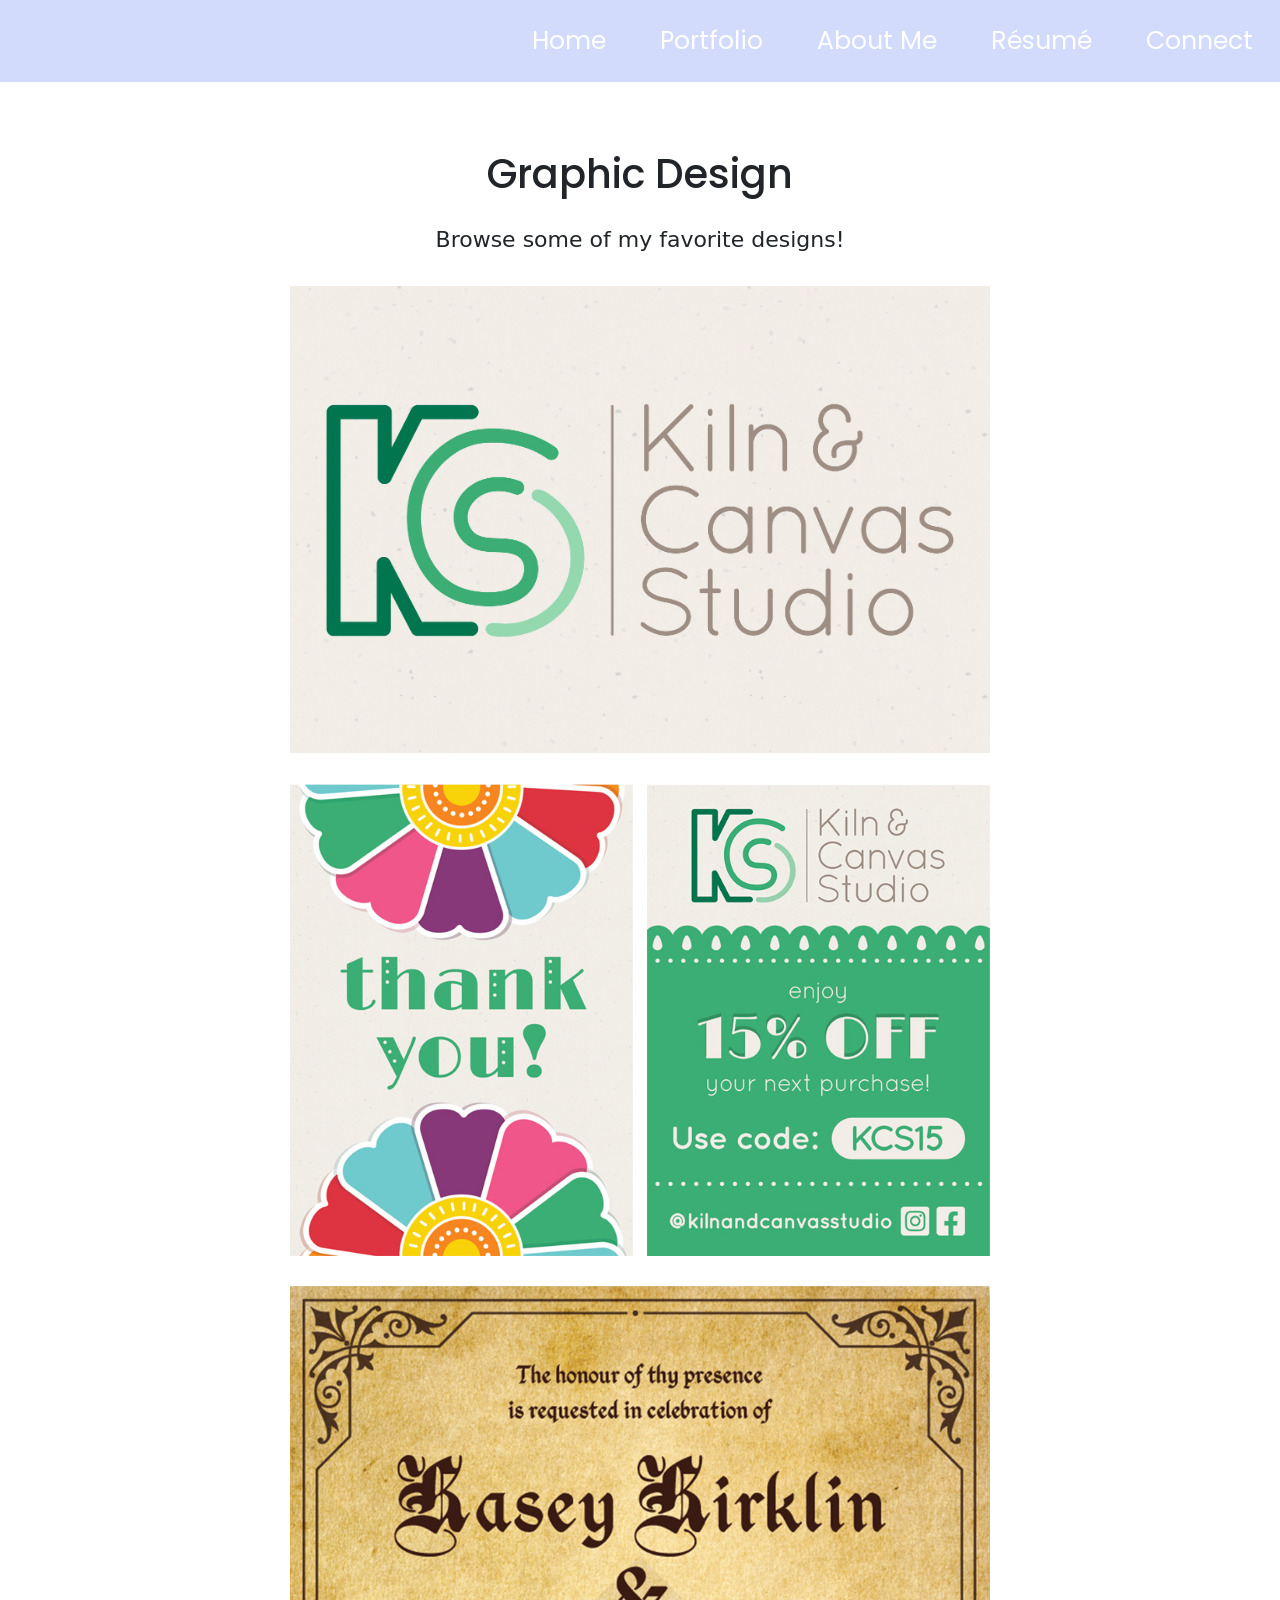
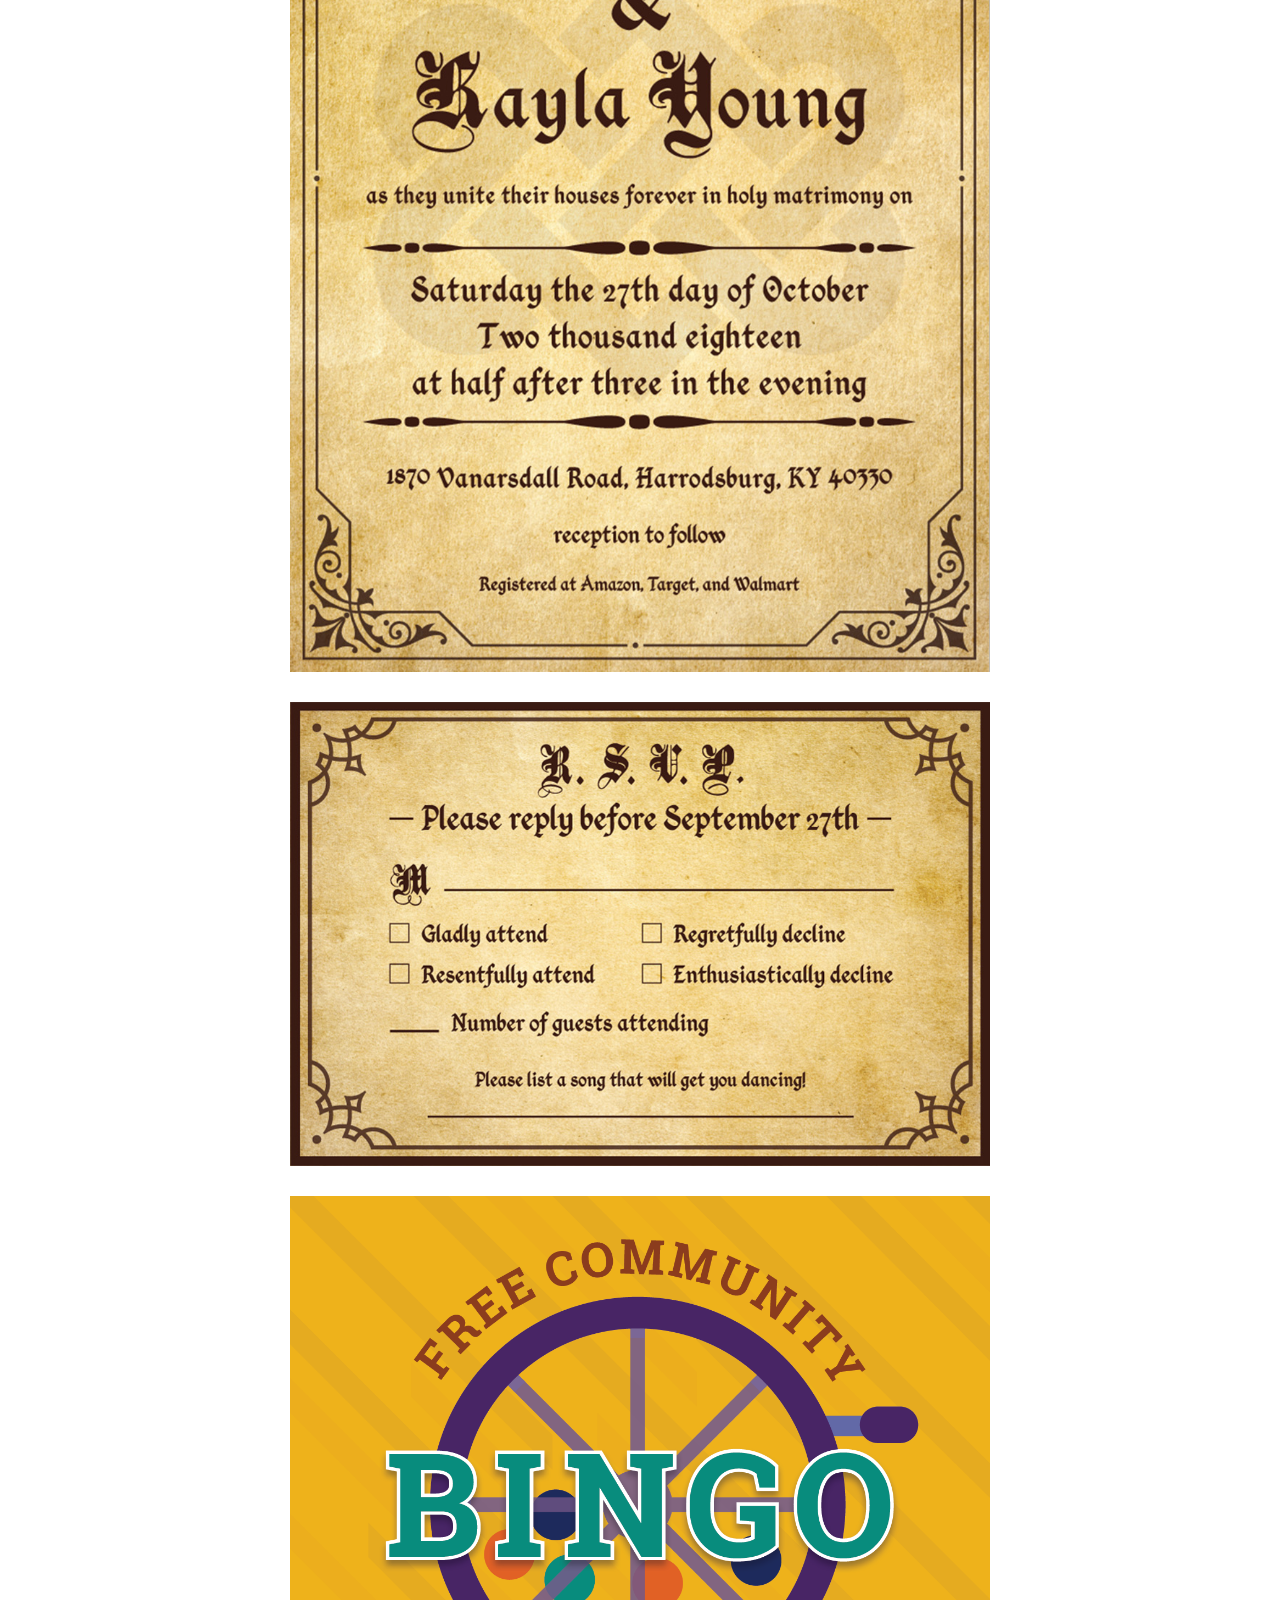
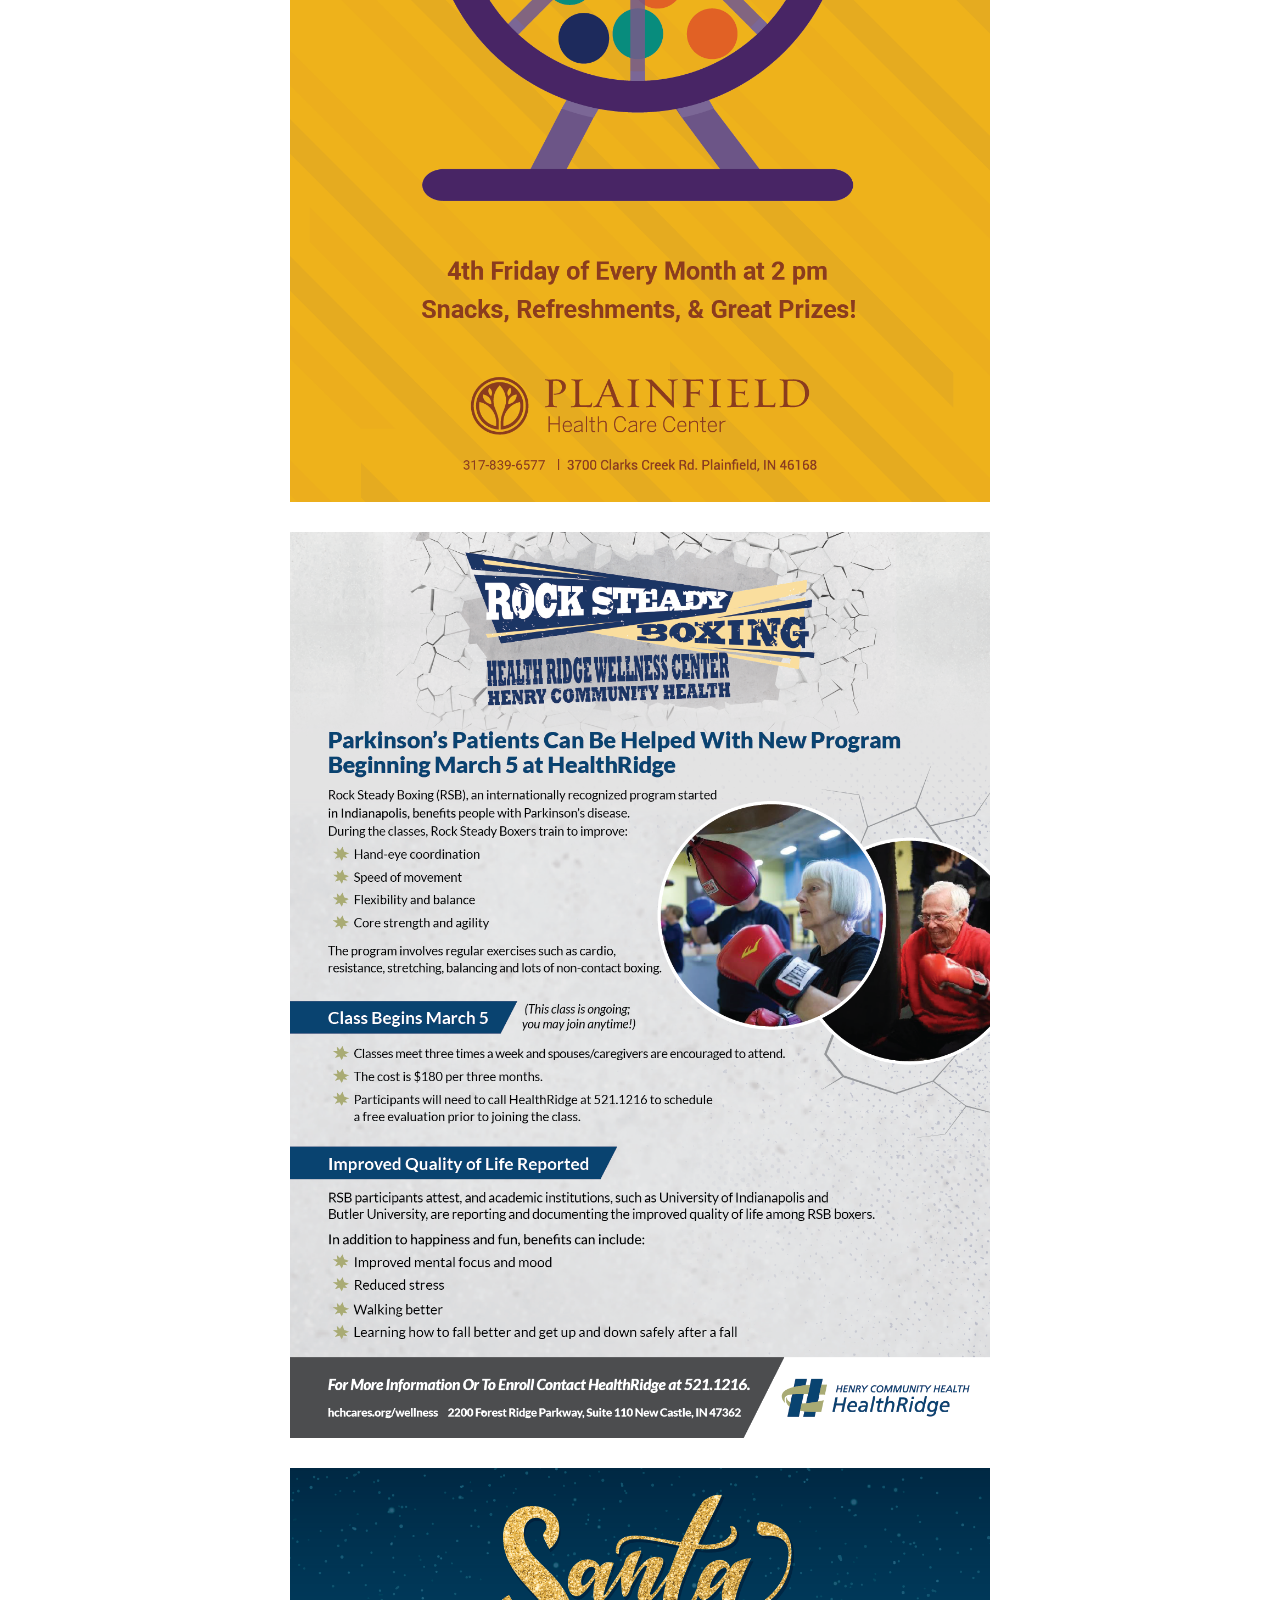
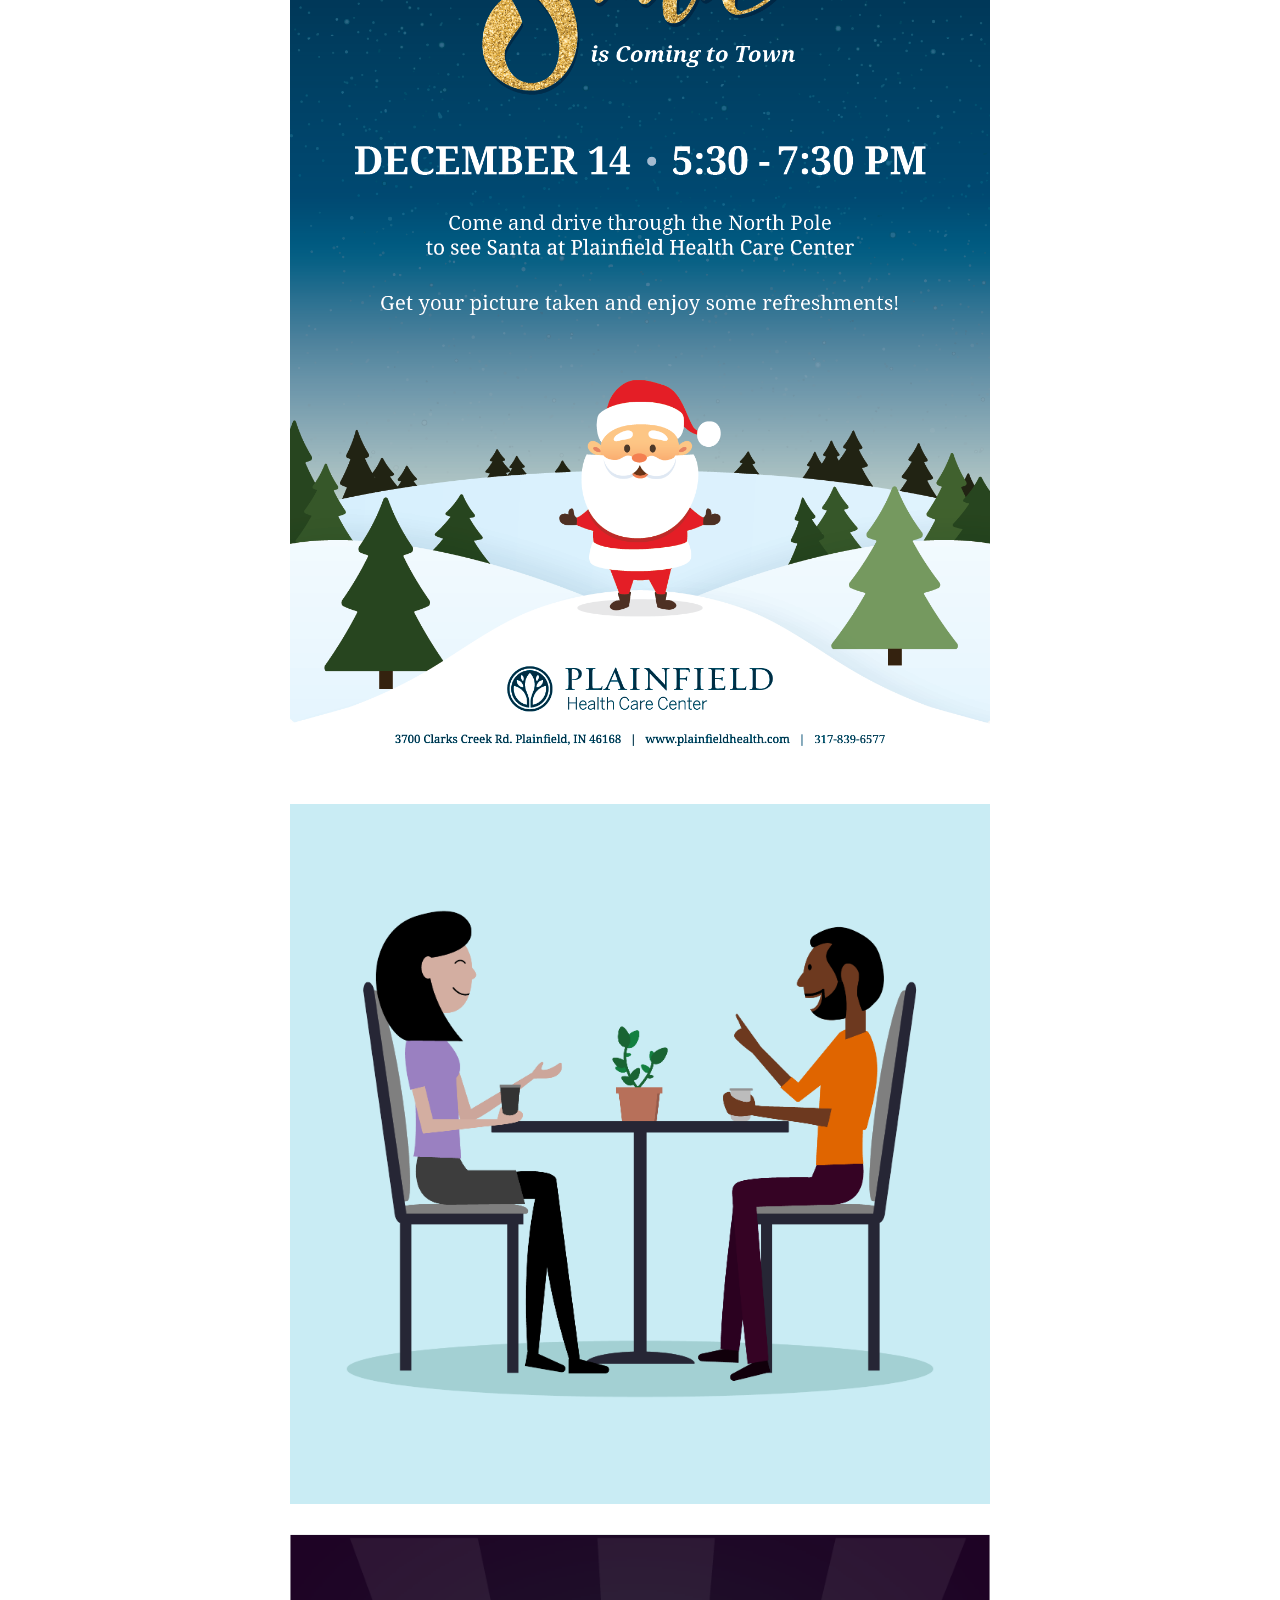
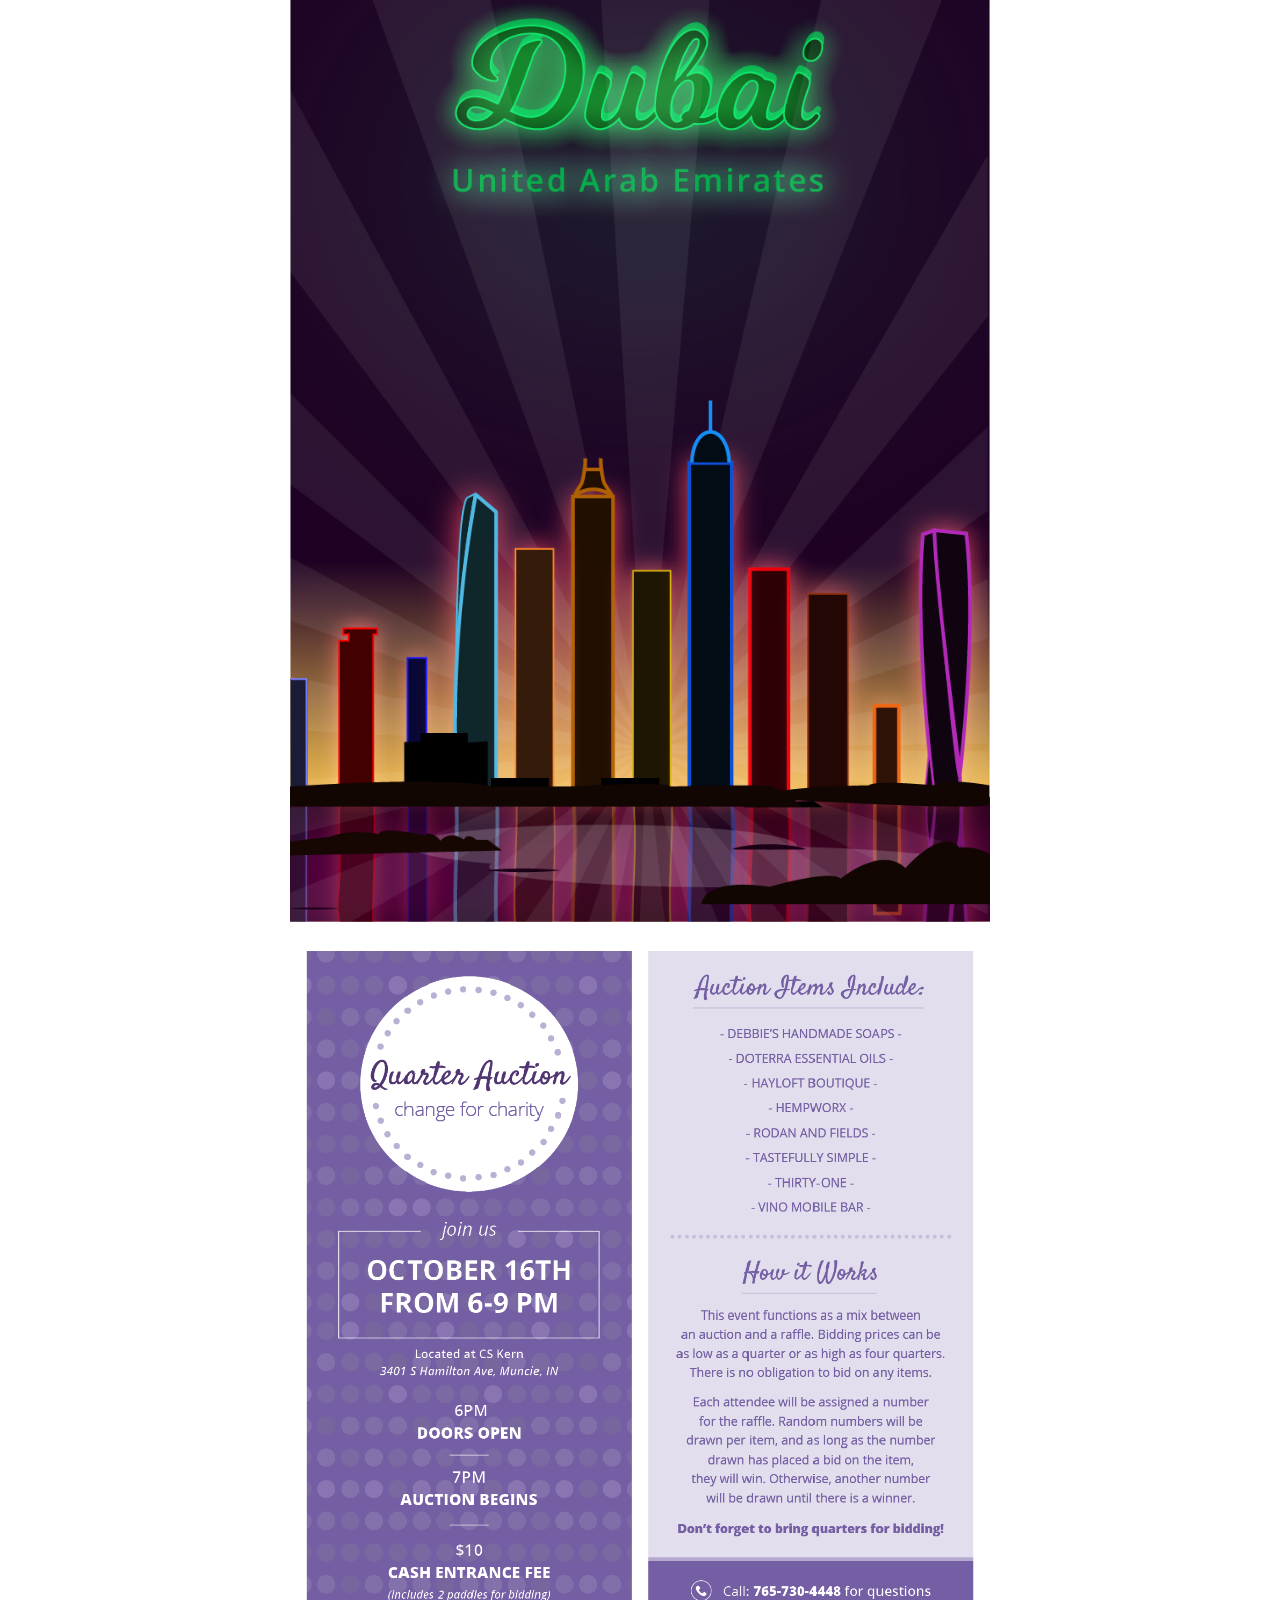
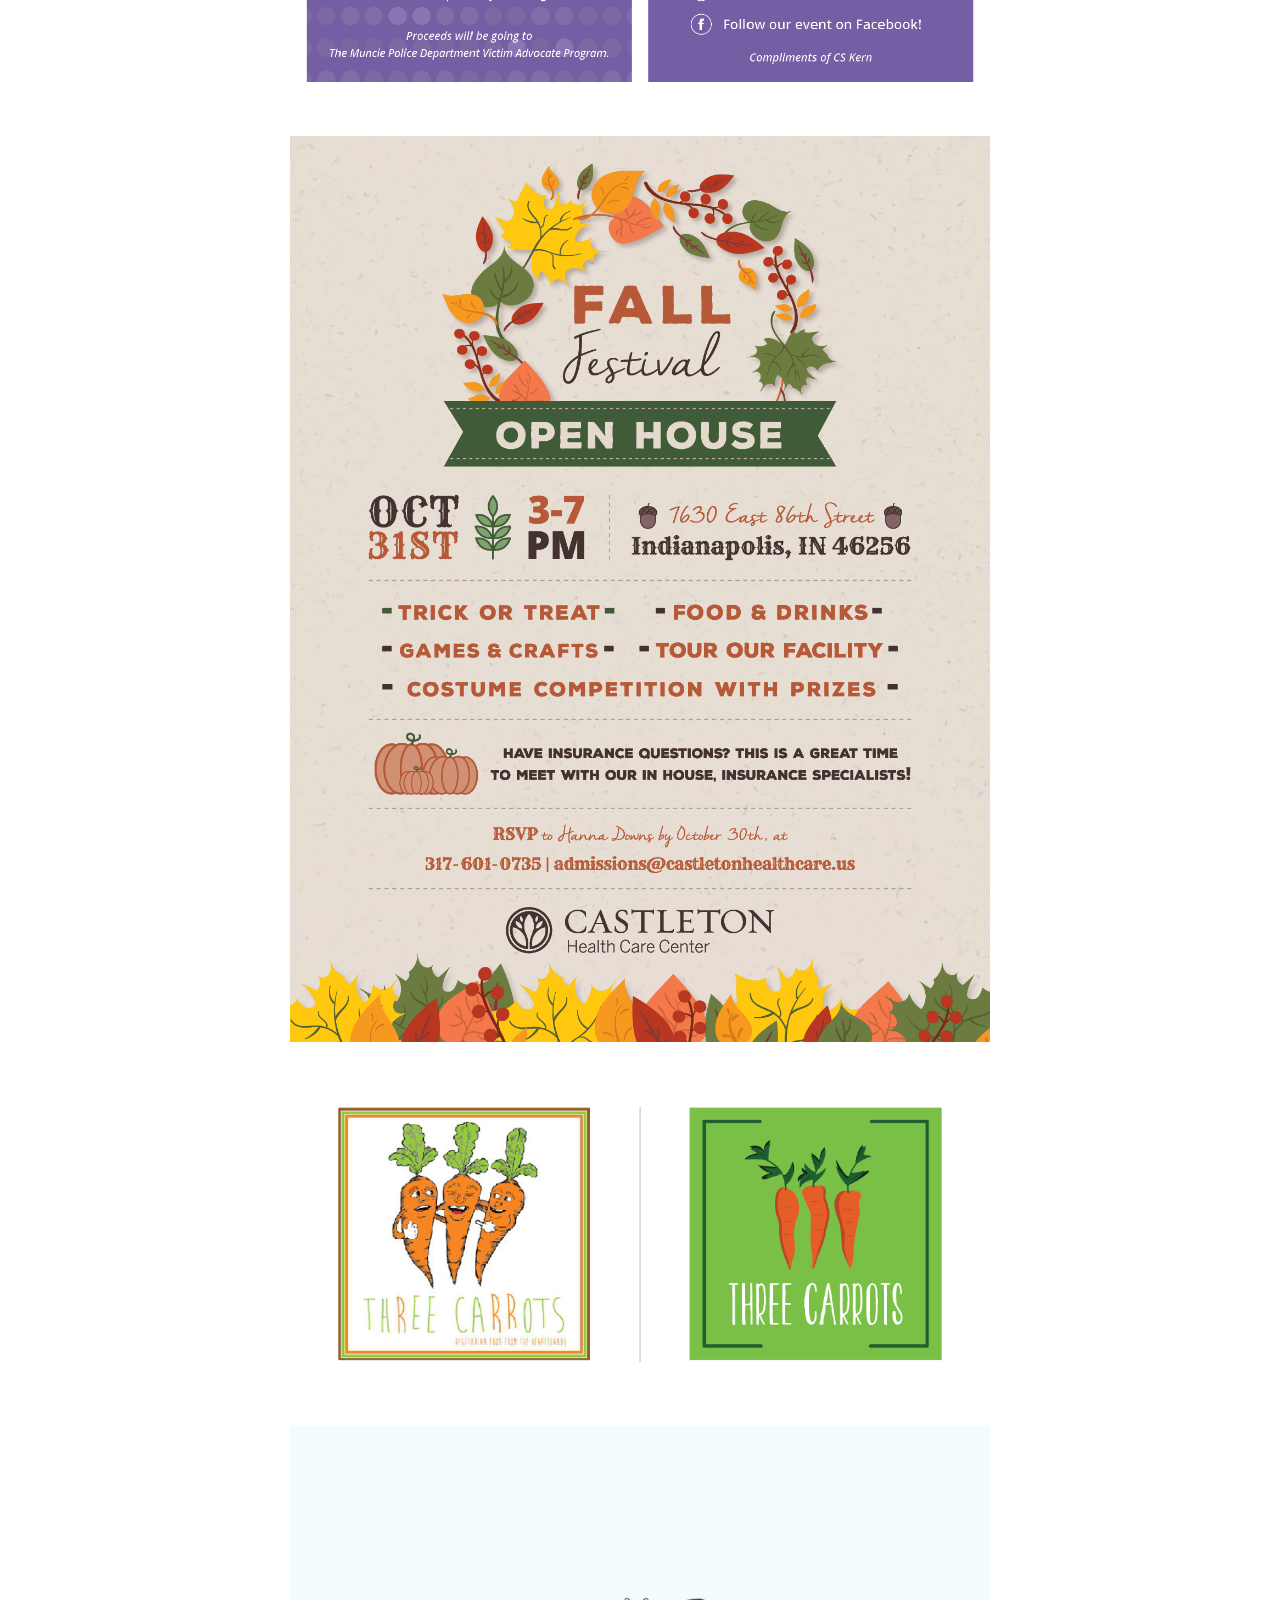
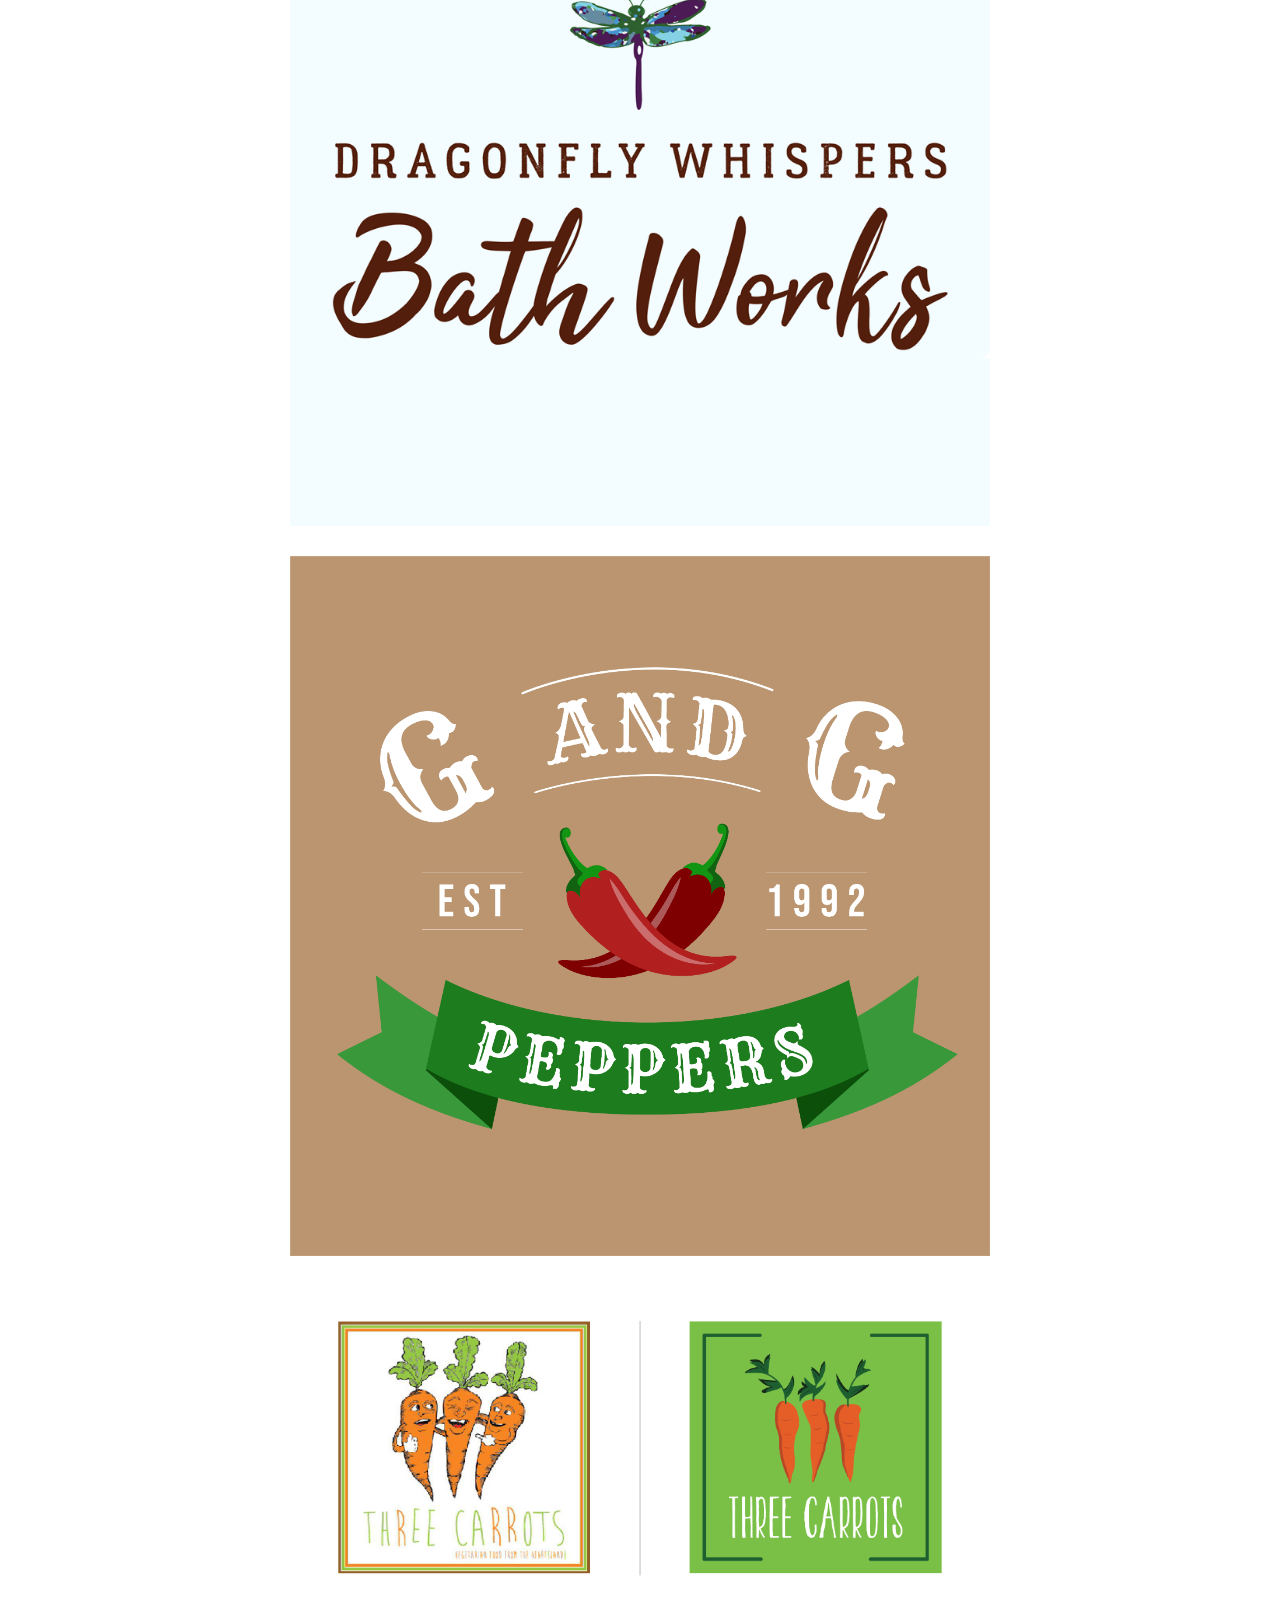
==== commit 81a13cd6: "Merge branch 'main' of https://github.com/kh7722/website" ====
--- a/design.html
+++ b/design.html
@@ -47,7 +47,7 @@
 <img src="https://kh7722.github.io/website/images/design/qa-01.png" alt="" class="spacing">
 <img src="https://kh7722.github.io/website/images/design/fall-flyer.png" alt="">
 
-<img src="https://kh7722.github.io/website/images/design/three-carrots-logo.png" alt="" style="margin-bottom: 0px !important;">
+<img src="https://kh7722.github.io/website/images/design/three-carrots-logo.png" alt="" class="spacing-two">
 <img src="https://kh7722.github.io/website/images/design/dwbw-logo.png" alt="">
 <img src="https://kh7722.github.io/website/images/design/gg-logo.png" alt="">
 <img src="https://kh7722.github.io/website/images/design/three-carrots-logo.png" alt="" class="spacing-two">
--- a/css/main.min.css
+++ b/css/main.min.css
@@ -4,7 +4,11 @@
  * Copyright 2011-2022 Twitter, Inc.
  * Licensed under MIT (https://github.com/twbs/bootstrap/blob/main/LICENSE)
 <<<<<<< HEAD
+<<<<<<< HEAD
  */:root{--bs-blue: #0d6efd;--bs-indigo: #6610f2;--bs-purple: #6f42c1;--bs-pink: #d63384;--bs-red: #dc3545;--bs-orange: #fd7e14;--bs-yellow: #ffc107;--bs-green: #198754;--bs-teal: #20c997;--bs-cyan: #0dcaf0;--bs-black: #000;--bs-white: #fff;--bs-gray: #6c757d;--bs-gray-dark: #343a40;--bs-gray-100: #f8f9fa;--bs-gray-200: #e9ecef;--bs-gray-300: #dee2e6;--bs-gray-400: #ced4da;--bs-gray-500: #adb5bd;--bs-gray-600: #6c757d;--bs-gray-700: #495057;--bs-gray-800: #343a40;--bs-gray-900: #212529;--bs-primary: #ff75b8;--bs-secondary: #91a6f8;--bs-success: #198754;--bs-info: #0dcaf0;--bs-warning: #ffc107;--bs-danger: #dc3545;--bs-light: #f8f9fa;--bs-dark: #212529;--bs-primary-rgb: 255, 117, 184;--bs-secondary-rgb: 145, 166, 248;--bs-success-rgb: 25, 135, 84;--bs-info-rgb: 13, 202, 240;--bs-warning-rgb: 255, 193, 7;--bs-danger-rgb: 220, 53, 69;--bs-light-rgb: 248, 249, 250;--bs-dark-rgb: 33, 37, 41;--bs-white-rgb: 255, 255, 255;--bs-black-rgb: 0, 0, 0;--bs-body-color-rgb: 33, 37, 41;--bs-body-bg-rgb: 255, 255, 255;--bs-font-sans-serif: system-ui, -apple-system, "Segoe UI", Roboto, "Helvetica Neue", "Noto Sans", "Liberation Sans", Arial, sans-serif, "Apple Color Emoji", "Segoe UI Emoji", "Segoe UI Symbol", "Noto Color Emoji";--bs-font-monospace: SFMono-Regular, Menlo, Monaco, Consolas, "Liberation Mono", "Courier New", monospace;--bs-gradient: linear-gradient(180deg, rgba(255, 255, 255, 0.15), rgba(255, 255, 255, 0));--bs-body-font-family: var(--bs-font-sans-serif);--bs-body-font-size:1rem;--bs-body-font-weight: 400;--bs-body-line-height: 1.5;--bs-body-color: #212529;--bs-body-bg: #fff;--bs-border-width: 1px;--bs-border-style: solid;--bs-border-color: #dee2e6;--bs-border-color-translucent: rgba(0, 0, 0, 0.175);--bs-border-radius: 0.375rem;--bs-border-radius-sm: 0.25rem;--bs-border-radius-lg: 0.5rem;--bs-border-radius-xl: 1rem;--bs-border-radius-2xl: 2rem;--bs-border-radius-pill: 50rem;--bs-link-color: #ff75b8;--bs-link-hover-color: #cc5e93;--bs-code-color: #d63384;--bs-highlight-bg: #fff3cd}*,*::before,*::after{box-sizing:border-box}@media(prefers-reduced-motion: no-preference){:root{scroll-behavior:smooth}}body{margin:0;font-family:var(--bs-body-font-family);font-size:var(--bs-body-font-size);font-weight:var(--bs-body-font-weight);line-height:var(--bs-body-line-height);color:var(--bs-body-color);text-align:var(--bs-body-text-align);background-color:var(--bs-body-bg);-webkit-text-size-adjust:100%;-webkit-tap-highlight-color:rgba(0,0,0,0)}hr{margin:1rem 0;color:inherit;border:0;border-top:1px solid;opacity:.25}h6,.h6,h5,.h5,h4,.h4,h3,.h3,h2,.h2,h1,.h1{margin-top:0;margin-bottom:.5rem;font-weight:500;line-height:1.2}h1,.h1{font-size:calc(1.375rem + 1.5vw)}@media(min-width: 1200px){h1,.h1{font-size:2.5rem}}h2,.h2{font-size:calc(1.325rem + 0.9vw)}@media(min-width: 1200px){h2,.h2{font-size:2rem}}h3,.h3{font-size:calc(1.3rem + 0.6vw)}@media(min-width: 1200px){h3,.h3{font-size:1.75rem}}h4,.h4{font-size:calc(1.275rem + 0.3vw)}@media(min-width: 1200px){h4,.h4{font-size:1.5rem}}h5,.h5{font-size:1.25rem}h6,.h6{font-size:1rem}p{margin-top:0;margin-bottom:1rem}abbr[title]{text-decoration:underline dotted;cursor:help;text-decoration-skip-ink:none}address{margin-bottom:1rem;font-style:normal;line-height:inherit}ol,ul{padding-left:2rem}ol,ul,dl{margin-top:0;margin-bottom:1rem}ol ol,ul ul,ol ul,ul ol{margin-bottom:0}dt{font-weight:700}dd{margin-bottom:.5rem;margin-left:0}blockquote{margin:0 0 1rem}b,strong{font-weight:bolder}small,.small{font-size:0.875em}mark,.mark{padding:.1875em;background-color:var(--bs-highlight-bg)}sub,sup{position:relative;font-size:0.75em;line-height:0;vertical-align:baseline}sub{bottom:-0.25em}sup{top:-0.5em}a{color:var(--bs-link-color);text-decoration:underline}a:hover{color:var(--bs-link-hover-color)}a:not([href]):not([class]),a:not([href]):not([class]):hover{color:inherit;text-decoration:none}pre,code,kbd,samp{font-family:var(--bs-font-monospace);font-size:1em}pre{display:block;margin-top:0;margin-bottom:1rem;overflow:auto;font-size:0.875em}pre code{font-size:inherit;color:inherit;word-break:normal}code{font-size:0.875em;color:var(--bs-code-color);word-wrap:break-word}a>code{color:inherit}kbd{padding:.1875rem .375rem;font-size:0.875em;color:var(--bs-body-bg);background-color:var(--bs-body-color);border-radius:.25rem}kbd kbd{padding:0;font-size:1em}figure{margin:0 0 1rem}img,svg{vertical-align:middle}table{caption-side:bottom;border-collapse:collapse}caption{padding-top:.5rem;padding-bottom:.5rem;color:#6c757d;text-align:left}th{text-align:inherit;text-align:-webkit-match-parent}thead,tbody,tfoot,tr,td,th{border-color:inherit;border-style:solid;border-width:0}label{display:inline-block}button{border-radius:0}button:focus:not(:focus-visible){outline:0}input,button,select,optgroup,textarea{margin:0;font-family:inherit;font-size:inherit;line-height:inherit}button,select{text-transform:none}[role=button]{cursor:pointer}select{word-wrap:normal}select:disabled{opacity:1}[list]:not([type=date]):not([type=datetime-local]):not([type=month]):not([type=week]):not([type=time])::-webkit-calendar-picker-indicator{display:none !important}button,[type=button],[type=reset],[type=submit]{-webkit-appearance:button}button:not(:disabled),[type=button]:not(:disabled),[type=reset]:not(:disabled),[type=submit]:not(:disabled){cursor:pointer}::-moz-focus-inner{padding:0;border-style:none}textarea{resize:vertical}fieldset{min-width:0;padding:0;margin:0;border:0}legend{float:left;width:100%;padding:0;margin-bottom:.5rem;font-size:calc(1.275rem + 0.3vw);line-height:inherit}@media(min-width: 1200px){legend{font-size:1.5rem}}legend+*{clear:left}::-webkit-datetime-edit-fields-wrapper,::-webkit-datetime-edit-text,::-webkit-datetime-edit-minute,::-webkit-datetime-edit-hour-field,::-webkit-datetime-edit-day-field,::-webkit-datetime-edit-month-field,::-webkit-datetime-edit-year-field{padding:0}::-webkit-inner-spin-button{height:auto}[type=search]{outline-offset:-2px;-webkit-appearance:textfield}::-webkit-search-decoration{-webkit-appearance:none}::-webkit-color-swatch-wrapper{padding:0}::file-selector-button{font:inherit;-webkit-appearance:button}output{display:inline-block}iframe{border:0}summary{display:list-item;cursor:pointer}progress{vertical-align:baseline}[hidden]{display:none !important}.lead{font-size:1.25rem;font-weight:300}.display-1{font-size:calc(1.625rem + 4.5vw);font-weight:300;line-height:1.2}@media(min-width: 1200px){.display-1{font-size:5rem}}.display-2{font-size:calc(1.575rem + 3.9vw);font-weight:300;line-height:1.2}@media(min-width: 1200px){.display-2{font-size:4.5rem}}.display-3{font-size:calc(1.525rem + 3.3vw);font-weight:300;line-height:1.2}@media(min-width: 1200px){.display-3{font-size:4rem}}.display-4{font-size:calc(1.475rem + 2.7vw);font-weight:300;line-height:1.2}@media(min-width: 1200px){.display-4{font-size:3.5rem}}.display-5{font-size:calc(1.425rem + 2.1vw);font-weight:300;line-height:1.2}@media(min-width: 1200px){.display-5{font-size:3rem}}.display-6{font-size:calc(1.375rem + 1.5vw);font-weight:300;line-height:1.2}@media(min-width: 1200px){.display-6{font-size:2.5rem}}.list-unstyled{padding-left:0;list-style:none}.list-inline{padding-left:0;list-style:none}.list-inline-item{display:inline-block}.list-inline-item:not(:last-child){margin-right:.5rem}.initialism{font-size:0.875em;text-transform:uppercase}.blockquote{margin-bottom:1rem;font-size:1.25rem}.blockquote>:last-child{margin-bottom:0}.blockquote-footer{margin-top:-1rem;margin-bottom:1rem;font-size:0.875em;color:#6c757d}.blockquote-footer::before{content:"— "}.img-fluid{max-width:100%;height:auto}.img-thumbnail{padding:.25rem;background-color:#fff;border:1px solid var(--bs-border-color);border-radius:.375rem;max-width:100%;height:auto}.figure{display:inline-block}.figure-img{margin-bottom:.5rem;line-height:1}.figure-caption{font-size:0.875em;color:#6c757d}.container,.container-fluid,.container-xxl,.container-xl,.container-lg,.container-md,.container-sm{--bs-gutter-x: 1.5rem;--bs-gutter-y: 0;width:100%;padding-right:calc(var(--bs-gutter-x)*.5);padding-left:calc(var(--bs-gutter-x)*.5);margin-right:auto;margin-left:auto}@media(min-width: 576px){.container-sm,.container{max-width:540px}}@media(min-width: 768px){.container-md,.container-sm,.container{max-width:720px}}@media(min-width: 992px){.container-lg,.container-md,.container-sm,.container{max-width:960px}}@media(min-width: 1200px){.container-xl,.container-lg,.container-md,.container-sm,.container{max-width:1140px}}@media(min-width: 1400px){.container-xxl,.container-xl,.container-lg,.container-md,.container-sm,.container{max-width:1320px}}.row{--bs-gutter-x: 1.5rem;--bs-gutter-y: 0;display:flex;flex-wrap:wrap;margin-top:calc(-1*var(--bs-gutter-y));margin-right:calc(-0.5*var(--bs-gutter-x));margin-left:calc(-0.5*var(--bs-gutter-x))}.row>*{flex-shrink:0;width:100%;max-width:100%;padding-right:calc(var(--bs-gutter-x)*.5);padding-left:calc(var(--bs-gutter-x)*.5);margin-top:var(--bs-gutter-y)}.col{flex:1 0 0%}.row-cols-auto>*{flex:0 0 auto;width:auto}.row-cols-1>*{flex:0 0 auto;width:100%}.row-cols-2>*{flex:0 0 auto;width:50%}.row-cols-3>*{flex:0 0 auto;width:33.3333333333%}.row-cols-4>*{flex:0 0 auto;width:25%}.row-cols-5>*{flex:0 0 auto;width:20%}.row-cols-6>*{flex:0 0 auto;width:16.6666666667%}.col-auto{flex:0 0 auto;width:auto}.col-1{flex:0 0 auto;width:8.33333333%}.col-2{flex:0 0 auto;width:16.66666667%}.col-3{flex:0 0 auto;width:25%}.col-4{flex:0 0 auto;width:33.33333333%}.col-5{flex:0 0 auto;width:41.66666667%}.col-6{flex:0 0 auto;width:50%}.col-7{flex:0 0 auto;width:58.33333333%}.col-8{flex:0 0 auto;width:66.66666667%}.col-9{flex:0 0 auto;width:75%}.col-10{flex:0 0 auto;width:83.33333333%}.col-11{flex:0 0 auto;width:91.66666667%}.col-12{flex:0 0 auto;width:100%}.offset-1{margin-left:8.33333333%}.offset-2{margin-left:16.66666667%}.offset-3{margin-left:25%}.offset-4{margin-left:33.33333333%}.offset-5{margin-left:41.66666667%}.offset-6{margin-left:50%}.offset-7{margin-left:58.33333333%}.offset-8{margin-left:66.66666667%}.offset-9{margin-left:75%}.offset-10{margin-left:83.33333333%}.offset-11{margin-left:91.66666667%}.g-0,.gx-0{--bs-gutter-x: 0}.g-0,.gy-0{--bs-gutter-y: 0}.g-1,.gx-1{--bs-gutter-x: 0.25rem}.g-1,.gy-1{--bs-gutter-y: 0.25rem}.g-2,.gx-2{--bs-gutter-x: 0.5rem}.g-2,.gy-2{--bs-gutter-y: 0.5rem}.g-3,.gx-3{--bs-gutter-x: 1rem}.g-3,.gy-3{--bs-gutter-y: 1rem}.g-4,.gx-4{--bs-gutter-x: 1.5rem}.g-4,.gy-4{--bs-gutter-y: 1.5rem}.g-5,.gx-5{--bs-gutter-x: 3rem}.g-5,.gy-5{--bs-gutter-y: 3rem}@media(min-width: 576px){.col-sm{flex:1 0 0%}.row-cols-sm-auto>*{flex:0 0 auto;width:auto}.row-cols-sm-1>*{flex:0 0 auto;width:100%}.row-cols-sm-2>*{flex:0 0 auto;width:50%}.row-cols-sm-3>*{flex:0 0 auto;width:33.3333333333%}.row-cols-sm-4>*{flex:0 0 auto;width:25%}.row-cols-sm-5>*{flex:0 0 auto;width:20%}.row-cols-sm-6>*{flex:0 0 auto;width:16.6666666667%}.col-sm-auto{flex:0 0 auto;width:auto}.col-sm-1{flex:0 0 auto;width:8.33333333%}.col-sm-2{flex:0 0 auto;width:16.66666667%}.col-sm-3{flex:0 0 auto;width:25%}.col-sm-4{flex:0 0 auto;width:33.33333333%}.col-sm-5{flex:0 0 auto;width:41.66666667%}.col-sm-6{flex:0 0 auto;width:50%}.col-sm-7{flex:0 0 auto;width:58.33333333%}.col-sm-8{flex:0 0 auto;width:66.66666667%}.col-sm-9{flex:0 0 auto;width:75%}.col-sm-10{flex:0 0 auto;width:83.33333333%}.col-sm-11{flex:0 0 auto;width:91.66666667%}.col-sm-12{flex:0 0 auto;width:100%}.offset-sm-0{margin-left:0}.offset-sm-1{margin-left:8.33333333%}.offset-sm-2{margin-left:16.66666667%}.offset-sm-3{margin-left:25%}.offset-sm-4{margin-left:33.33333333%}.offset-sm-5{margin-left:41.66666667%}.offset-sm-6{margin-left:50%}.offset-sm-7{margin-left:58.33333333%}.offset-sm-8{margin-left:66.66666667%}.offset-sm-9{margin-left:75%}.offset-sm-10{margin-left:83.33333333%}.offset-sm-11{margin-left:91.66666667%}.g-sm-0,.gx-sm-0{--bs-gutter-x: 0}.g-sm-0,.gy-sm-0{--bs-gutter-y: 0}.g-sm-1,.gx-sm-1{--bs-gutter-x: 0.25rem}.g-sm-1,.gy-sm-1{--bs-gutter-y: 0.25rem}.g-sm-2,.gx-sm-2{--bs-gutter-x: 0.5rem}.g-sm-2,.gy-sm-2{--bs-gutter-y: 0.5rem}.g-sm-3,.gx-sm-3{--bs-gutter-x: 1rem}.g-sm-3,.gy-sm-3{--bs-gutter-y: 1rem}.g-sm-4,.gx-sm-4{--bs-gutter-x: 1.5rem}.g-sm-4,.gy-sm-4{--bs-gutter-y: 1.5rem}.g-sm-5,.gx-sm-5{--bs-gutter-x: 3rem}.g-sm-5,.gy-sm-5{--bs-gutter-y: 3rem}}@media(min-width: 768px){.col-md{flex:1 0 0%}.row-cols-md-auto>*{flex:0 0 auto;width:auto}.row-cols-md-1>*{flex:0 0 auto;width:100%}.row-cols-md-2>*{flex:0 0 auto;width:50%}.row-cols-md-3>*{flex:0 0 auto;width:33.3333333333%}.row-cols-md-4>*{flex:0 0 auto;width:25%}.row-cols-md-5>*{flex:0 0 auto;width:20%}.row-cols-md-6>*{flex:0 0 auto;width:16.6666666667%}.col-md-auto{flex:0 0 auto;width:auto}.col-md-1{flex:0 0 auto;width:8.33333333%}.col-md-2{flex:0 0 auto;width:16.66666667%}.col-md-3{flex:0 0 auto;width:25%}.col-md-4{flex:0 0 auto;width:33.33333333%}.col-md-5{flex:0 0 auto;width:41.66666667%}.col-md-6{flex:0 0 auto;width:50%}.col-md-7{flex:0 0 auto;width:58.33333333%}.col-md-8{flex:0 0 auto;width:66.66666667%}.col-md-9{flex:0 0 auto;width:75%}.col-md-10{flex:0 0 auto;width:83.33333333%}.col-md-11{flex:0 0 auto;width:91.66666667%}.col-md-12{flex:0 0 auto;width:100%}.offset-md-0{margin-left:0}.offset-md-1{margin-left:8.33333333%}.offset-md-2{margin-left:16.66666667%}.offset-md-3{margin-left:25%}.offset-md-4{margin-left:33.33333333%}.offset-md-5{margin-left:41.66666667%}.offset-md-6{margin-left:50%}.offset-md-7{margin-left:58.33333333%}.offset-md-8{margin-left:66.66666667%}.offset-md-9{margin-left:75%}.offset-md-10{margin-left:83.33333333%}.offset-md-11{margin-left:91.66666667%}.g-md-0,.gx-md-0{--bs-gutter-x: 0}.g-md-0,.gy-md-0{--bs-gutter-y: 0}.g-md-1,.gx-md-1{--bs-gutter-x: 0.25rem}.g-md-1,.gy-md-1{--bs-gutter-y: 0.25rem}.g-md-2,.gx-md-2{--bs-gutter-x: 0.5rem}.g-md-2,.gy-md-2{--bs-gutter-y: 0.5rem}.g-md-3,.gx-md-3{--bs-gutter-x: 1rem}.g-md-3,.gy-md-3{--bs-gutter-y: 1rem}.g-md-4,.gx-md-4{--bs-gutter-x: 1.5rem}.g-md-4,.gy-md-4{--bs-gutter-y: 1.5rem}.g-md-5,.gx-md-5{--bs-gutter-x: 3rem}.g-md-5,.gy-md-5{--bs-gutter-y: 3rem}}@media(min-width: 992px){.col-lg{flex:1 0 0%}.row-cols-lg-auto>*{flex:0 0 auto;width:auto}.row-cols-lg-1>*{flex:0 0 auto;width:100%}.row-cols-lg-2>*{flex:0 0 auto;width:50%}.row-cols-lg-3>*{flex:0 0 auto;width:33.3333333333%}.row-cols-lg-4>*{flex:0 0 auto;width:25%}.row-cols-lg-5>*{flex:0 0 auto;width:20%}.row-cols-lg-6>*{flex:0 0 auto;width:16.6666666667%}.col-lg-auto{flex:0 0 auto;width:auto}.col-lg-1{flex:0 0 auto;width:8.33333333%}.col-lg-2{flex:0 0 auto;width:16.66666667%}.col-lg-3{flex:0 0 auto;width:25%}.col-lg-4{flex:0 0 auto;width:33.33333333%}.col-lg-5{flex:0 0 auto;width:41.66666667%}.col-lg-6{flex:0 0 auto;width:50%}.col-lg-7{flex:0 0 auto;width:58.33333333%}.col-lg-8{flex:0 0 auto;width:66.66666667%}.col-lg-9{flex:0 0 auto;width:75%}.col-lg-10{flex:0 0 auto;width:83.33333333%}.col-lg-11{flex:0 0 auto;width:91.66666667%}.col-lg-12{flex:0 0 auto;width:100%}.offset-lg-0{margin-left:0}.offset-lg-1{margin-left:8.33333333%}.offset-lg-2{margin-left:16.66666667%}.offset-lg-3{margin-left:25%}.offset-lg-4{margin-left:33.33333333%}.offset-lg-5{margin-left:41.66666667%}.offset-lg-6{margin-left:50%}.offset-lg-7{margin-left:58.33333333%}.offset-lg-8{margin-left:66.66666667%}.offset-lg-9{margin-left:75%}.offset-lg-10{margin-left:83.33333333%}.offset-lg-11{margin-left:91.66666667%}.g-lg-0,.gx-lg-0{--bs-gutter-x: 0}.g-lg-0,.gy-lg-0{--bs-gutter-y: 0}.g-lg-1,.gx-lg-1{--bs-gutter-x: 0.25rem}.g-lg-1,.gy-lg-1{--bs-gutter-y: 0.25rem}.g-lg-2,.gx-lg-2{--bs-gutter-x: 0.5rem}.g-lg-2,.gy-lg-2{--bs-gutter-y: 0.5rem}.g-lg-3,.gx-lg-3{--bs-gutter-x: 1rem}.g-lg-3,.gy-lg-3{--bs-gutter-y: 1rem}.g-lg-4,.gx-lg-4{--bs-gutter-x: 1.5rem}.g-lg-4,.gy-lg-4{--bs-gutter-y: 1.5rem}.g-lg-5,.gx-lg-5{--bs-gutter-x: 3rem}.g-lg-5,.gy-lg-5{--bs-gutter-y: 3rem}}@media(min-width: 1200px){.col-xl{flex:1 0 0%}.row-cols-xl-auto>*{flex:0 0 auto;width:auto}.row-cols-xl-1>*{flex:0 0 auto;width:100%}.row-cols-xl-2>*{flex:0 0 auto;width:50%}.row-cols-xl-3>*{flex:0 0 auto;width:33.3333333333%}.row-cols-xl-4>*{flex:0 0 auto;width:25%}.row-cols-xl-5>*{flex:0 0 auto;width:20%}.row-cols-xl-6>*{flex:0 0 auto;width:16.6666666667%}.col-xl-auto{flex:0 0 auto;width:auto}.col-xl-1{flex:0 0 auto;width:8.33333333%}.col-xl-2{flex:0 0 auto;width:16.66666667%}.col-xl-3{flex:0 0 auto;width:25%}.col-xl-4{flex:0 0 auto;width:33.33333333%}.col-xl-5{flex:0 0 auto;width:41.66666667%}.col-xl-6{flex:0 0 auto;width:50%}.col-xl-7{flex:0 0 auto;width:58.33333333%}.col-xl-8{flex:0 0 auto;width:66.66666667%}.col-xl-9{flex:0 0 auto;width:75%}.col-xl-10{flex:0 0 auto;width:83.33333333%}.col-xl-11{flex:0 0 auto;width:91.66666667%}.col-xl-12{flex:0 0 auto;width:100%}.offset-xl-0{margin-left:0}.offset-xl-1{margin-left:8.33333333%}.offset-xl-2{margin-left:16.66666667%}.offset-xl-3{margin-left:25%}.offset-xl-4{margin-left:33.33333333%}.offset-xl-5{margin-left:41.66666667%}.offset-xl-6{margin-left:50%}.offset-xl-7{margin-left:58.33333333%}.offset-xl-8{margin-left:66.66666667%}.offset-xl-9{margin-left:75%}.offset-xl-10{margin-left:83.33333333%}.offset-xl-11{margin-left:91.66666667%}.g-xl-0,.gx-xl-0{--bs-gutter-x: 0}.g-xl-0,.gy-xl-0{--bs-gutter-y: 0}.g-xl-1,.gx-xl-1{--bs-gutter-x: 0.25rem}.g-xl-1,.gy-xl-1{--bs-gutter-y: 0.25rem}.g-xl-2,.gx-xl-2{--bs-gutter-x: 0.5rem}.g-xl-2,.gy-xl-2{--bs-gutter-y: 0.5rem}.g-xl-3,.gx-xl-3{--bs-gutter-x: 1rem}.g-xl-3,.gy-xl-3{--bs-gutter-y: 1rem}.g-xl-4,.gx-xl-4{--bs-gutter-x: 1.5rem}.g-xl-4,.gy-xl-4{--bs-gutter-y: 1.5rem}.g-xl-5,.gx-xl-5{--bs-gutter-x: 3rem}.g-xl-5,.gy-xl-5{--bs-gutter-y: 3rem}}@media(min-width: 1400px){.col-xxl{flex:1 0 0%}.row-cols-xxl-auto>*{flex:0 0 auto;width:auto}.row-cols-xxl-1>*{flex:0 0 auto;width:100%}.row-cols-xxl-2>*{flex:0 0 auto;width:50%}.row-cols-xxl-3>*{flex:0 0 auto;width:33.3333333333%}.row-cols-xxl-4>*{flex:0 0 auto;width:25%}.row-cols-xxl-5>*{flex:0 0 auto;width:20%}.row-cols-xxl-6>*{flex:0 0 auto;width:16.6666666667%}.col-xxl-auto{flex:0 0 auto;width:auto}.col-xxl-1{flex:0 0 auto;width:8.33333333%}.col-xxl-2{flex:0 0 auto;width:16.66666667%}.col-xxl-3{flex:0 0 auto;width:25%}.col-xxl-4{flex:0 0 auto;width:33.33333333%}.col-xxl-5{flex:0 0 auto;width:41.66666667%}.col-xxl-6{flex:0 0 auto;width:50%}.col-xxl-7{flex:0 0 auto;width:58.33333333%}.col-xxl-8{flex:0 0 auto;width:66.66666667%}.col-xxl-9{flex:0 0 auto;width:75%}.col-xxl-10{flex:0 0 auto;width:83.33333333%}.col-xxl-11{flex:0 0 auto;width:91.66666667%}.col-xxl-12{flex:0 0 auto;width:100%}.offset-xxl-0{margin-left:0}.offset-xxl-1{margin-left:8.33333333%}.offset-xxl-2{margin-left:16.66666667%}.offset-xxl-3{margin-left:25%}.offset-xxl-4{margin-left:33.33333333%}.offset-xxl-5{margin-left:41.66666667%}.offset-xxl-6{margin-left:50%}.offset-xxl-7{margin-left:58.33333333%}.offset-xxl-8{margin-left:66.66666667%}.offset-xxl-9{margin-left:75%}.offset-xxl-10{margin-left:83.33333333%}.offset-xxl-11{margin-left:91.66666667%}.g-xxl-0,.gx-xxl-0{--bs-gutter-x: 0}.g-xxl-0,.gy-xxl-0{--bs-gutter-y: 0}.g-xxl-1,.gx-xxl-1{--bs-gutter-x: 0.25rem}.g-xxl-1,.gy-xxl-1{--bs-gutter-y: 0.25rem}.g-xxl-2,.gx-xxl-2{--bs-gutter-x: 0.5rem}.g-xxl-2,.gy-xxl-2{--bs-gutter-y: 0.5rem}.g-xxl-3,.gx-xxl-3{--bs-gutter-x: 1rem}.g-xxl-3,.gy-xxl-3{--bs-gutter-y: 1rem}.g-xxl-4,.gx-xxl-4{--bs-gutter-x: 1.5rem}.g-xxl-4,.gy-xxl-4{--bs-gutter-y: 1.5rem}.g-xxl-5,.gx-xxl-5{--bs-gutter-x: 3rem}.g-xxl-5,.gy-xxl-5{--bs-gutter-y: 3rem}}.table{--bs-table-color: var(--bs-body-color);--bs-table-bg: transparent;--bs-table-border-color: var(--bs-border-color);--bs-table-accent-bg: transparent;--bs-table-striped-color: var(--bs-body-color);--bs-table-striped-bg: rgba(0, 0, 0, 0.05);--bs-table-active-color: var(--bs-body-color);--bs-table-active-bg: rgba(0, 0, 0, 0.1);--bs-table-hover-color: var(--bs-body-color);--bs-table-hover-bg: rgba(0, 0, 0, 0.075);width:100%;margin-bottom:1rem;color:var(--bs-table-color);vertical-align:top;border-color:var(--bs-table-border-color)}.table>:not(caption)>*>*{padding:.5rem .5rem;background-color:var(--bs-table-bg);border-bottom-width:1px;box-shadow:inset 0 0 0 9999px var(--bs-table-accent-bg)}.table>tbody{vertical-align:inherit}.table>thead{vertical-align:bottom}.table-group-divider{border-top:2px solid currentcolor}.caption-top{caption-side:top}.table-sm>:not(caption)>*>*{padding:.25rem .25rem}.table-bordered>:not(caption)>*{border-width:1px 0}.table-bordered>:not(caption)>*>*{border-width:0 1px}.table-borderless>:not(caption)>*>*{border-bottom-width:0}.table-borderless>:not(:first-child){border-top-width:0}.table-striped>tbody>tr:nth-of-type(odd)>*{--bs-table-accent-bg: var(--bs-table-striped-bg);color:var(--bs-table-striped-color)}.table-striped-columns>:not(caption)>tr>:nth-child(even){--bs-table-accent-bg: var(--bs-table-striped-bg);color:var(--bs-table-striped-color)}.table-active{--bs-table-accent-bg: var(--bs-table-active-bg);color:var(--bs-table-active-color)}.table-hover>tbody>tr:hover>*{--bs-table-accent-bg: var(--bs-table-hover-bg);color:var(--bs-table-hover-color)}.table-primary{--bs-table-color: #000;--bs-table-bg: #ffe3f1;--bs-table-border-color: #e6ccd9;--bs-table-striped-bg: #f2d8e5;--bs-table-striped-color: #000;--bs-table-active-bg: #e6ccd9;--bs-table-active-color: #000;--bs-table-hover-bg: #ecd2df;--bs-table-hover-color: #000;color:var(--bs-table-color);border-color:var(--bs-table-border-color)}.table-secondary{--bs-table-color: #000;--bs-table-bg: #e9edfe;--bs-table-border-color: #d2d5e5;--bs-table-striped-bg: #dde1f1;--bs-table-striped-color: #000;--bs-table-active-bg: #d2d5e5;--bs-table-active-color: #000;--bs-table-hover-bg: #d8dbeb;--bs-table-hover-color: #000;color:var(--bs-table-color);border-color:var(--bs-table-border-color)}.table-success{--bs-table-color: #000;--bs-table-bg: #d1e7dd;--bs-table-border-color: #bcd0c7;--bs-table-striped-bg: #c7dbd2;--bs-table-striped-color: #000;--bs-table-active-bg: #bcd0c7;--bs-table-active-color: #000;--bs-table-hover-bg: #c1d6cc;--bs-table-hover-color: #000;color:var(--bs-table-color);border-color:var(--bs-table-border-color)}.table-info{--bs-table-color: #000;--bs-table-bg: #cff4fc;--bs-table-border-color: #badce3;--bs-table-striped-bg: #c5e8ef;--bs-table-striped-color: #000;--bs-table-active-bg: #badce3;--bs-table-active-color: #000;--bs-table-hover-bg: #bfe2e9;--bs-table-hover-color: #000;color:var(--bs-table-color);border-color:var(--bs-table-border-color)}.table-warning{--bs-table-color: #000;--bs-table-bg: #fff3cd;--bs-table-border-color: #e6dbb9;--bs-table-striped-bg: #f2e7c3;--bs-table-striped-color: #000;--bs-table-active-bg: #e6dbb9;--bs-table-active-color: #000;--bs-table-hover-bg: #ece1be;--bs-table-hover-color: #000;color:var(--bs-table-color);border-color:var(--bs-table-border-color)}.table-danger{--bs-table-color: #000;--bs-table-bg: #f8d7da;--bs-table-border-color: #dfc2c4;--bs-table-striped-bg: #eccccf;--bs-table-striped-color: #000;--bs-table-active-bg: #dfc2c4;--bs-table-active-color: #000;--bs-table-hover-bg: #e5c7ca;--bs-table-hover-color: #000;color:var(--bs-table-color);border-color:var(--bs-table-border-color)}.table-light{--bs-table-color: #000;--bs-table-bg: #f8f9fa;--bs-table-border-color: #dfe0e1;--bs-table-striped-bg: #ecedee;--bs-table-striped-color: #000;--bs-table-active-bg: #dfe0e1;--bs-table-active-color: #000;--bs-table-hover-bg: #e5e6e7;--bs-table-hover-color: #000;color:var(--bs-table-color);border-color:var(--bs-table-border-color)}.table-dark{--bs-table-color: #fff;--bs-table-bg: #212529;--bs-table-border-color: #373b3e;--bs-table-striped-bg: #2c3034;--bs-table-striped-color: #fff;--bs-table-active-bg: #373b3e;--bs-table-active-color: #fff;--bs-table-hover-bg: #323539;--bs-table-hover-color: #fff;color:var(--bs-table-color);border-color:var(--bs-table-border-color)}.table-responsive{overflow-x:auto;-webkit-overflow-scrolling:touch}@media(max-width: 575.98px){.table-responsive-sm{overflow-x:auto;-webkit-overflow-scrolling:touch}}@media(max-width: 767.98px){.table-responsive-md{overflow-x:auto;-webkit-overflow-scrolling:touch}}@media(max-width: 991.98px){.table-responsive-lg{overflow-x:auto;-webkit-overflow-scrolling:touch}}@media(max-width: 1199.98px){.table-responsive-xl{overflow-x:auto;-webkit-overflow-scrolling:touch}}@media(max-width: 1399.98px){.table-responsive-xxl{overflow-x:auto;-webkit-overflow-scrolling:touch}}.form-label{margin-bottom:.5rem}.col-form-label{padding-top:calc(0.375rem + 1px);padding-bottom:calc(0.375rem + 1px);margin-bottom:0;font-size:inherit;line-height:1.5}.col-form-label-lg{padding-top:calc(0.5rem + 1px);padding-bottom:calc(0.5rem + 1px);font-size:1.25rem}.col-form-label-sm{padding-top:calc(0.25rem + 1px);padding-bottom:calc(0.25rem + 1px);font-size:0.875rem}.form-text{margin-top:.25rem;font-size:0.875em;color:#6c757d}.form-control{display:block;width:100%;padding:.375rem .75rem;font-size:1rem;font-weight:400;line-height:1.5;color:#212529;background-color:#fff;background-clip:padding-box;border:1px solid #ced4da;appearance:none;border-radius:.375rem;transition:border-color .15s ease-in-out,box-shadow .15s ease-in-out}@media(prefers-reduced-motion: reduce){.form-control{transition:none}}.form-control[type=file]{overflow:hidden}.form-control[type=file]:not(:disabled):not([readonly]){cursor:pointer}.form-control:focus{color:#212529;background-color:#fff;border-color:#ffbadc;outline:0;box-shadow:0 0 0 .25rem rgba(255,117,184,.25)}.form-control::-webkit-date-and-time-value{height:1.5em}.form-control::placeholder{color:#6c757d;opacity:1}.form-control:disabled{background-color:#e9ecef;opacity:1}.form-control::file-selector-button{padding:.375rem .75rem;margin:-0.375rem -0.75rem;margin-inline-end:.75rem;color:#212529;background-color:#e9ecef;pointer-events:none;border-color:inherit;border-style:solid;border-width:0;border-inline-end-width:1px;border-radius:0;transition:color .15s ease-in-out,background-color .15s ease-in-out,border-color .15s ease-in-out,box-shadow .15s ease-in-out}@media(prefers-reduced-motion: reduce){.form-control::file-selector-button{transition:none}}.form-control:hover:not(:disabled):not([readonly])::file-selector-button{background-color:#dde0e3}.form-control-plaintext{display:block;width:100%;padding:.375rem 0;margin-bottom:0;line-height:1.5;color:#212529;background-color:rgba(0,0,0,0);border:solid rgba(0,0,0,0);border-width:1px 0}.form-control-plaintext:focus{outline:0}.form-control-plaintext.form-control-sm,.form-control-plaintext.form-control-lg{padding-right:0;padding-left:0}.form-control-sm{min-height:calc(1.5em + 0.5rem + 2px);padding:.25rem .5rem;font-size:0.875rem;border-radius:.25rem}.form-control-sm::file-selector-button{padding:.25rem .5rem;margin:-0.25rem -0.5rem;margin-inline-end:.5rem}.form-control-lg{min-height:calc(1.5em + 1rem + 2px);padding:.5rem 1rem;font-size:1.25rem;border-radius:.5rem}.form-control-lg::file-selector-button{padding:.5rem 1rem;margin:-0.5rem -1rem;margin-inline-end:1rem}textarea.form-control{min-height:calc(1.5em + 0.75rem + 2px)}textarea.form-control-sm{min-height:calc(1.5em + 0.5rem + 2px)}textarea.form-control-lg{min-height:calc(1.5em + 1rem + 2px)}.form-control-color{width:3rem;height:calc(1.5em + 0.75rem + 2px);padding:.375rem}.form-control-color:not(:disabled):not([readonly]){cursor:pointer}.form-control-color::-moz-color-swatch{border:0 !important;border-radius:.375rem}.form-control-color::-webkit-color-swatch{border-radius:.375rem}.form-control-color.form-control-sm{height:calc(1.5em + 0.5rem + 2px)}.form-control-color.form-control-lg{height:calc(1.5em + 1rem + 2px)}.form-select{display:block;width:100%;padding:.375rem 2.25rem .375rem .75rem;-moz-padding-start:calc(0.75rem - 3px);font-size:1rem;font-weight:400;line-height:1.5;color:#212529;background-color:#fff;background-image:url("data:image/svg+xml,%3csvg xmlns='http://www.w3.org/2000/svg' viewBox='0 0 16 16'%3e%3cpath fill='none' stroke='%23343a40' stroke-linecap='round' stroke-linejoin='round' stroke-width='2' d='m2 5 6 6 6-6'/%3e%3c/svg%3e");background-repeat:no-repeat;background-position:right .75rem center;background-size:16px 12px;border:1px solid #ced4da;border-radius:.375rem;transition:border-color .15s ease-in-out,box-shadow .15s ease-in-out;appearance:none}@media(prefers-reduced-motion: reduce){.form-select{transition:none}}.form-select:focus{border-color:#ffbadc;outline:0;box-shadow:0 0 0 .25rem rgba(255,117,184,.25)}.form-select[multiple],.form-select[size]:not([size="1"]){padding-right:.75rem;background-image:none}.form-select:disabled{background-color:#e9ecef}.form-select:-moz-focusring{color:rgba(0,0,0,0);text-shadow:0 0 0 #212529}.form-select-sm{padding-top:.25rem;padding-bottom:.25rem;padding-left:.5rem;font-size:0.875rem;border-radius:.25rem}.form-select-lg{padding-top:.5rem;padding-bottom:.5rem;padding-left:1rem;font-size:1.25rem;border-radius:.5rem}.form-check{display:block;min-height:1.5rem;padding-left:1.5em;margin-bottom:.125rem}.form-check .form-check-input{float:left;margin-left:-1.5em}.form-check-reverse{padding-right:1.5em;padding-left:0;text-align:right}.form-check-reverse .form-check-input{float:right;margin-right:-1.5em;margin-left:0}.form-check-input{width:1em;height:1em;margin-top:.25em;vertical-align:top;background-color:#fff;background-repeat:no-repeat;background-position:center;background-size:contain;border:1px solid rgba(0,0,0,.25);appearance:none;print-color-adjust:exact}.form-check-input[type=checkbox]{border-radius:.25em}.form-check-input[type=radio]{border-radius:50%}.form-check-input:active{filter:brightness(90%)}.form-check-input:focus{border-color:#ffbadc;outline:0;box-shadow:0 0 0 .25rem rgba(255,117,184,.25)}.form-check-input:checked{background-color:#ff75b8;border-color:#ff75b8}.form-check-input:checked[type=checkbox]{background-image:url("data:image/svg+xml,%3csvg xmlns='http://www.w3.org/2000/svg' viewBox='0 0 20 20'%3e%3cpath fill='none' stroke='%23fff' stroke-linecap='round' stroke-linejoin='round' stroke-width='3' d='m6 10 3 3 6-6'/%3e%3c/svg%3e")}.form-check-input:checked[type=radio]{background-image:url("data:image/svg+xml,%3csvg xmlns='http://www.w3.org/2000/svg' viewBox='-4 -4 8 8'%3e%3ccircle r='2' fill='%23fff'/%3e%3c/svg%3e")}.form-check-input[type=checkbox]:indeterminate{background-color:#ff75b8;border-color:#ff75b8;background-image:url("data:image/svg+xml,%3csvg xmlns='http://www.w3.org/2000/svg' viewBox='0 0 20 20'%3e%3cpath fill='none' stroke='%23fff' stroke-linecap='round' stroke-linejoin='round' stroke-width='3' d='M6 10h8'/%3e%3c/svg%3e")}.form-check-input:disabled{pointer-events:none;filter:none;opacity:.5}.form-check-input[disabled]~.form-check-label,.form-check-input:disabled~.form-check-label{cursor:default;opacity:.5}.form-switch{padding-left:2.5em}.form-switch .form-check-input{width:2em;margin-left:-2.5em;background-image:url("data:image/svg+xml,%3csvg xmlns='http://www.w3.org/2000/svg' viewBox='-4 -4 8 8'%3e%3ccircle r='3' fill='rgba%280, 0, 0, 0.25%29'/%3e%3c/svg%3e");background-position:left center;border-radius:2em;transition:background-position .15s ease-in-out}@media(prefers-reduced-motion: reduce){.form-switch .form-check-input{transition:none}}.form-switch .form-check-input:focus{background-image:url("data:image/svg+xml,%3csvg xmlns='http://www.w3.org/2000/svg' viewBox='-4 -4 8 8'%3e%3ccircle r='3' fill='%23ffbadc'/%3e%3c/svg%3e")}.form-switch .form-check-input:checked{background-position:right center;background-image:url("data:image/svg+xml,%3csvg xmlns='http://www.w3.org/2000/svg' viewBox='-4 -4 8 8'%3e%3ccircle r='3' fill='%23fff'/%3e%3c/svg%3e")}.form-switch.form-check-reverse{padding-right:2.5em;padding-left:0}.form-switch.form-check-reverse .form-check-input{margin-right:-2.5em;margin-left:0}.form-check-inline{display:inline-block;margin-right:1rem}.btn-check{position:absolute;clip:rect(0, 0, 0, 0);pointer-events:none}.btn-check[disabled]+.btn,.btn-check:disabled+.btn{pointer-events:none;filter:none;opacity:.65}.form-range{width:100%;height:1.5rem;padding:0;background-color:rgba(0,0,0,0);appearance:none}.form-range:focus{outline:0}.form-range:focus::-webkit-slider-thumb{box-shadow:0 0 0 1px #fff,0 0 0 .25rem rgba(255,117,184,.25)}.form-range:focus::-moz-range-thumb{box-shadow:0 0 0 1px #fff,0 0 0 .25rem rgba(255,117,184,.25)}.form-range::-moz-focus-outer{border:0}.form-range::-webkit-slider-thumb{width:1rem;height:1rem;margin-top:-0.25rem;background-color:#ff75b8;border:0;border-radius:1rem;transition:background-color .15s ease-in-out,border-color .15s ease-in-out,box-shadow .15s ease-in-out;appearance:none}@media(prefers-reduced-motion: reduce){.form-range::-webkit-slider-thumb{transition:none}}.form-range::-webkit-slider-thumb:active{background-color:#ffd6ea}.form-range::-webkit-slider-runnable-track{width:100%;height:.5rem;color:rgba(0,0,0,0);cursor:pointer;background-color:#dee2e6;border-color:rgba(0,0,0,0);border-radius:1rem}.form-range::-moz-range-thumb{width:1rem;height:1rem;background-color:#ff75b8;border:0;border-radius:1rem;transition:background-color .15s ease-in-out,border-color .15s ease-in-out,box-shadow .15s ease-in-out;appearance:none}@media(prefers-reduced-motion: reduce){.form-range::-moz-range-thumb{transition:none}}.form-range::-moz-range-thumb:active{background-color:#ffd6ea}.form-range::-moz-range-track{width:100%;height:.5rem;color:rgba(0,0,0,0);cursor:pointer;background-color:#dee2e6;border-color:rgba(0,0,0,0);border-radius:1rem}.form-range:disabled{pointer-events:none}.form-range:disabled::-webkit-slider-thumb{background-color:#adb5bd}.form-range:disabled::-moz-range-thumb{background-color:#adb5bd}.form-floating{position:relative}.form-floating>.form-control,.form-floating>.form-control-plaintext,.form-floating>.form-select{height:calc(3.5rem + 2px);line-height:1.25}.form-floating>label{position:absolute;top:0;left:0;width:100%;height:100%;padding:1rem .75rem;overflow:hidden;text-align:start;text-overflow:ellipsis;white-space:nowrap;pointer-events:none;border:1px solid rgba(0,0,0,0);transform-origin:0 0;transition:opacity .1s ease-in-out,transform .1s ease-in-out}@media(prefers-reduced-motion: reduce){.form-floating>label{transition:none}}.form-floating>.form-control,.form-floating>.form-control-plaintext{padding:1rem .75rem}.form-floating>.form-control::placeholder,.form-floating>.form-control-plaintext::placeholder{color:rgba(0,0,0,0)}.form-floating>.form-control:focus,.form-floating>.form-control:not(:placeholder-shown),.form-floating>.form-control-plaintext:focus,.form-floating>.form-control-plaintext:not(:placeholder-shown){padding-top:1.625rem;padding-bottom:.625rem}.form-floating>.form-control:-webkit-autofill,.form-floating>.form-control-plaintext:-webkit-autofill{padding-top:1.625rem;padding-bottom:.625rem}.form-floating>.form-select{padding-top:1.625rem;padding-bottom:.625rem}.form-floating>.form-control:focus~label,.form-floating>.form-control:not(:placeholder-shown)~label,.form-floating>.form-control-plaintext~label,.form-floating>.form-select~label{opacity:.65;transform:scale(0.85) translateY(-0.5rem) translateX(0.15rem)}.form-floating>.form-control:-webkit-autofill~label{opacity:.65;transform:scale(0.85) translateY(-0.5rem) translateX(0.15rem)}.form-floating>.form-control-plaintext~label{border-width:1px 0}.input-group{position:relative;display:flex;flex-wrap:wrap;align-items:stretch;width:100%}.input-group>.form-control,.input-group>.form-select,.input-group>.form-floating{position:relative;flex:1 1 auto;width:1%;min-width:0}.input-group>.form-control:focus,.input-group>.form-select:focus,.input-group>.form-floating:focus-within{z-index:5}.input-group .btn{position:relative;z-index:2}.input-group .btn:focus{z-index:5}.input-group-text{display:flex;align-items:center;padding:.375rem .75rem;font-size:1rem;font-weight:400;line-height:1.5;color:#212529;text-align:center;white-space:nowrap;background-color:#e9ecef;border:1px solid #ced4da;border-radius:.375rem}.input-group-lg>.form-control,.input-group-lg>.form-select,.input-group-lg>.input-group-text,.input-group-lg>.btn{padding:.5rem 1rem;font-size:1.25rem;border-radius:.5rem}.input-group-sm>.form-control,.input-group-sm>.form-select,.input-group-sm>.input-group-text,.input-group-sm>.btn{padding:.25rem .5rem;font-size:0.875rem;border-radius:.25rem}.input-group-lg>.form-select,.input-group-sm>.form-select{padding-right:3rem}.input-group:not(.has-validation)>:not(:last-child):not(.dropdown-toggle):not(.dropdown-menu):not(.form-floating),.input-group:not(.has-validation)>.dropdown-toggle:nth-last-child(n+3),.input-group:not(.has-validation)>.form-floating:not(:last-child)>.form-control,.input-group:not(.has-validation)>.form-floating:not(:last-child)>.form-select{border-top-right-radius:0;border-bottom-right-radius:0}.input-group.has-validation>:nth-last-child(n+3):not(.dropdown-toggle):not(.dropdown-menu):not(.form-floating),.input-group.has-validation>.dropdown-toggle:nth-last-child(n+4),.input-group.has-validation>.form-floating:nth-last-child(n+3)>.form-control,.input-group.has-validation>.form-floating:nth-last-child(n+3)>.form-select{border-top-right-radius:0;border-bottom-right-radius:0}.input-group>:not(:first-child):not(.dropdown-menu):not(.valid-tooltip):not(.valid-feedback):not(.invalid-tooltip):not(.invalid-feedback){margin-left:-1px;border-top-left-radius:0;border-bottom-left-radius:0}.input-group>.form-floating:not(:first-child)>.form-control,.input-group>.form-floating:not(:first-child)>.form-select{border-top-left-radius:0;border-bottom-left-radius:0}.valid-feedback{display:none;width:100%;margin-top:.25rem;font-size:0.875em;color:#198754}.valid-tooltip{position:absolute;top:100%;z-index:5;display:none;max-width:100%;padding:.25rem .5rem;margin-top:.1rem;font-size:0.875rem;color:#fff;background-color:rgba(25,135,84,.9);border-radius:.375rem}.was-validated :valid~.valid-feedback,.was-validated :valid~.valid-tooltip,.is-valid~.valid-feedback,.is-valid~.valid-tooltip{display:block}.was-validated .form-control:valid,.form-control.is-valid{border-color:#198754;padding-right:calc(1.5em + 0.75rem);background-image:url("data:image/svg+xml,%3csvg xmlns='http://www.w3.org/2000/svg' viewBox='0 0 8 8'%3e%3cpath fill='%23198754' d='M2.3 6.73.6 4.53c-.4-1.04.46-1.4 1.1-.8l1.1 1.4 3.4-3.8c.6-.63 1.6-.27 1.2.7l-4 4.6c-.43.5-.8.4-1.1.1z'/%3e%3c/svg%3e");background-repeat:no-repeat;background-position:right calc(0.375em + 0.1875rem) center;background-size:calc(0.75em + 0.375rem) calc(0.75em + 0.375rem)}.was-validated .form-control:valid:focus,.form-control.is-valid:focus{border-color:#198754;box-shadow:0 0 0 .25rem rgba(25,135,84,.25)}.was-validated textarea.form-control:valid,textarea.form-control.is-valid{padding-right:calc(1.5em + 0.75rem);background-position:top calc(0.375em + 0.1875rem) right calc(0.375em + 0.1875rem)}.was-validated .form-select:valid,.form-select.is-valid{border-color:#198754}.was-validated .form-select:valid:not([multiple]):not([size]),.was-validated .form-select:valid:not([multiple])[size="1"],.form-select.is-valid:not([multiple]):not([size]),.form-select.is-valid:not([multiple])[size="1"]{padding-right:4.125rem;background-image:url("data:image/svg+xml,%3csvg xmlns='http://www.w3.org/2000/svg' viewBox='0 0 16 16'%3e%3cpath fill='none' stroke='%23343a40' stroke-linecap='round' stroke-linejoin='round' stroke-width='2' d='m2 5 6 6 6-6'/%3e%3c/svg%3e"),url("data:image/svg+xml,%3csvg xmlns='http://www.w3.org/2000/svg' viewBox='0 0 8 8'%3e%3cpath fill='%23198754' d='M2.3 6.73.6 4.53c-.4-1.04.46-1.4 1.1-.8l1.1 1.4 3.4-3.8c.6-.63 1.6-.27 1.2.7l-4 4.6c-.43.5-.8.4-1.1.1z'/%3e%3c/svg%3e");background-position:right .75rem center,center right 2.25rem;background-size:16px 12px,calc(0.75em + 0.375rem) calc(0.75em + 0.375rem)}.was-validated .form-select:valid:focus,.form-select.is-valid:focus{border-color:#198754;box-shadow:0 0 0 .25rem rgba(25,135,84,.25)}.was-validated .form-control-color:valid,.form-control-color.is-valid{width:calc(3rem + calc(1.5em + 0.75rem))}.was-validated .form-check-input:valid,.form-check-input.is-valid{border-color:#198754}.was-validated .form-check-input:valid:checked,.form-check-input.is-valid:checked{background-color:#198754}.was-validated .form-check-input:valid:focus,.form-check-input.is-valid:focus{box-shadow:0 0 0 .25rem rgba(25,135,84,.25)}.was-validated .form-check-input:valid~.form-check-label,.form-check-input.is-valid~.form-check-label{color:#198754}.form-check-inline .form-check-input~.valid-feedback{margin-left:.5em}.was-validated .input-group>.form-control:not(:focus):valid,.input-group>.form-control:not(:focus).is-valid,.was-validated .input-group>.form-select:not(:focus):valid,.input-group>.form-select:not(:focus).is-valid,.was-validated .input-group>.form-floating:not(:focus-within):valid,.input-group>.form-floating:not(:focus-within).is-valid{z-index:3}.invalid-feedback{display:none;width:100%;margin-top:.25rem;font-size:0.875em;color:#dc3545}.invalid-tooltip{position:absolute;top:100%;z-index:5;display:none;max-width:100%;padding:.25rem .5rem;margin-top:.1rem;font-size:0.875rem;color:#fff;background-color:rgba(220,53,69,.9);border-radius:.375rem}.was-validated :invalid~.invalid-feedback,.was-validated :invalid~.invalid-tooltip,.is-invalid~.invalid-feedback,.is-invalid~.invalid-tooltip{display:block}.was-validated .form-control:invalid,.form-control.is-invalid{border-color:#dc3545;padding-right:calc(1.5em + 0.75rem);background-image:url("data:image/svg+xml,%3csvg xmlns='http://www.w3.org/2000/svg' viewBox='0 0 12 12' width='12' height='12' fill='none' stroke='%23dc3545'%3e%3ccircle cx='6' cy='6' r='4.5'/%3e%3cpath stroke-linejoin='round' d='M5.8 3.6h.4L6 6.5z'/%3e%3ccircle cx='6' cy='8.2' r='.6' fill='%23dc3545' stroke='none'/%3e%3c/svg%3e");background-repeat:no-repeat;background-position:right calc(0.375em + 0.1875rem) center;background-size:calc(0.75em + 0.375rem) calc(0.75em + 0.375rem)}.was-validated .form-control:invalid:focus,.form-control.is-invalid:focus{border-color:#dc3545;box-shadow:0 0 0 .25rem rgba(220,53,69,.25)}.was-validated textarea.form-control:invalid,textarea.form-control.is-invalid{padding-right:calc(1.5em + 0.75rem);background-position:top calc(0.375em + 0.1875rem) right calc(0.375em + 0.1875rem)}.was-validated .form-select:invalid,.form-select.is-invalid{border-color:#dc3545}.was-validated .form-select:invalid:not([multiple]):not([size]),.was-validated .form-select:invalid:not([multiple])[size="1"],.form-select.is-invalid:not([multiple]):not([size]),.form-select.is-invalid:not([multiple])[size="1"]{padding-right:4.125rem;background-image:url("data:image/svg+xml,%3csvg xmlns='http://www.w3.org/2000/svg' viewBox='0 0 16 16'%3e%3cpath fill='none' stroke='%23343a40' stroke-linecap='round' stroke-linejoin='round' stroke-width='2' d='m2 5 6 6 6-6'/%3e%3c/svg%3e"),url("data:image/svg+xml,%3csvg xmlns='http://www.w3.org/2000/svg' viewBox='0 0 12 12' width='12' height='12' fill='none' stroke='%23dc3545'%3e%3ccircle cx='6' cy='6' r='4.5'/%3e%3cpath stroke-linejoin='round' d='M5.8 3.6h.4L6 6.5z'/%3e%3ccircle cx='6' cy='8.2' r='.6' fill='%23dc3545' stroke='none'/%3e%3c/svg%3e");background-position:right .75rem center,center right 2.25rem;background-size:16px 12px,calc(0.75em + 0.375rem) calc(0.75em + 0.375rem)}.was-validated .form-select:invalid:focus,.form-select.is-invalid:focus{border-color:#dc3545;box-shadow:0 0 0 .25rem rgba(220,53,69,.25)}.was-validated .form-control-color:invalid,.form-control-color.is-invalid{width:calc(3rem + calc(1.5em + 0.75rem))}.was-validated .form-check-input:invalid,.form-check-input.is-invalid{border-color:#dc3545}.was-validated .form-check-input:invalid:checked,.form-check-input.is-invalid:checked{background-color:#dc3545}.was-validated .form-check-input:invalid:focus,.form-check-input.is-invalid:focus{box-shadow:0 0 0 .25rem rgba(220,53,69,.25)}.was-validated .form-check-input:invalid~.form-check-label,.form-check-input.is-invalid~.form-check-label{color:#dc3545}.form-check-inline .form-check-input~.invalid-feedback{margin-left:.5em}.was-validated .input-group>.form-control:not(:focus):invalid,.input-group>.form-control:not(:focus).is-invalid,.was-validated .input-group>.form-select:not(:focus):invalid,.input-group>.form-select:not(:focus).is-invalid,.was-validated .input-group>.form-floating:not(:focus-within):invalid,.input-group>.form-floating:not(:focus-within).is-invalid{z-index:4}.btn{--bs-btn-padding-x: 0.75rem;--bs-btn-padding-y: 0.375rem;--bs-btn-font-family: ;--bs-btn-font-size:1rem;--bs-btn-font-weight: 400;--bs-btn-line-height: 1.5;--bs-btn-color: #212529;--bs-btn-bg: transparent;--bs-btn-border-width: 1px;--bs-btn-border-color: transparent;--bs-btn-border-radius: 0.375rem;--bs-btn-hover-border-color: transparent;--bs-btn-box-shadow: inset 0 1px 0 rgba(255, 255, 255, 0.15), 0 1px 1px rgba(0, 0, 0, 0.075);--bs-btn-disabled-opacity: 0.65;--bs-btn-focus-box-shadow: 0 0 0 0.25rem rgba(var(--bs-btn-focus-shadow-rgb), .5);display:inline-block;padding:var(--bs-btn-padding-y) var(--bs-btn-padding-x);font-family:var(--bs-btn-font-family);font-size:var(--bs-btn-font-size);font-weight:var(--bs-btn-font-weight);line-height:var(--bs-btn-line-height);color:var(--bs-btn-color);text-align:center;text-decoration:none;vertical-align:middle;cursor:pointer;user-select:none;border:var(--bs-btn-border-width) solid var(--bs-btn-border-color);border-radius:var(--bs-btn-border-radius);background-color:var(--bs-btn-bg);transition:color .15s ease-in-out,background-color .15s ease-in-out,border-color .15s ease-in-out,box-shadow .15s ease-in-out}@media(prefers-reduced-motion: reduce){.btn{transition:none}}.btn:hover{color:var(--bs-btn-hover-color);background-color:var(--bs-btn-hover-bg);border-color:var(--bs-btn-hover-border-color)}.btn-check+.btn:hover{color:var(--bs-btn-color);background-color:var(--bs-btn-bg);border-color:var(--bs-btn-border-color)}.btn:focus-visible{color:var(--bs-btn-hover-color);background-color:var(--bs-btn-hover-bg);border-color:var(--bs-btn-hover-border-color);outline:0;box-shadow:var(--bs-btn-focus-box-shadow)}.btn-check:focus-visible+.btn{border-color:var(--bs-btn-hover-border-color);outline:0;box-shadow:var(--bs-btn-focus-box-shadow)}.btn-check:checked+.btn,:not(.btn-check)+.btn:active,.btn:first-child:active,.btn.active,.btn.show{color:var(--bs-btn-active-color);background-color:var(--bs-btn-active-bg);border-color:var(--bs-btn-active-border-color)}.btn-check:checked+.btn:focus-visible,:not(.btn-check)+.btn:active:focus-visible,.btn:first-child:active:focus-visible,.btn.active:focus-visible,.btn.show:focus-visible{box-shadow:var(--bs-btn-focus-box-shadow)}.btn:disabled,.btn.disabled,fieldset:disabled .btn{color:var(--bs-btn-disabled-color);pointer-events:none;background-color:var(--bs-btn-disabled-bg);border-color:var(--bs-btn-disabled-border-color);opacity:var(--bs-btn-disabled-opacity)}.btn-primary{--bs-btn-color: #000;--bs-btn-bg: #ff75b8;--bs-btn-border-color: #ff75b8;--bs-btn-hover-color: #000;--bs-btn-hover-bg: #ff8ac3;--bs-btn-hover-border-color: #ff83bf;--bs-btn-focus-shadow-rgb: 217, 99, 156;--bs-btn-active-color: #000;--bs-btn-active-bg: #ff91c6;--bs-btn-active-border-color: #ff83bf;--bs-btn-active-shadow: inset 0 3px 5px rgba(0, 0, 0, 0.125);--bs-btn-disabled-color: #000;--bs-btn-disabled-bg: #ff75b8;--bs-btn-disabled-border-color: #ff75b8}.btn-secondary{--bs-btn-color: #000;--bs-btn-bg: #91a6f8;--bs-btn-border-color: #91a6f8;--bs-btn-hover-color: #000;--bs-btn-hover-bg: #a2b3f9;--bs-btn-hover-border-color: #9caff9;--bs-btn-focus-shadow-rgb: 123, 141, 211;--bs-btn-active-color: #000;--bs-btn-active-bg: #a7b8f9;--bs-btn-active-border-color: #9caff9;--bs-btn-active-shadow: inset 0 3px 5px rgba(0, 0, 0, 0.125);--bs-btn-disabled-color: #000;--bs-btn-disabled-bg: #91a6f8;--bs-btn-disabled-border-color: #91a6f8}.btn-success{--bs-btn-color: #fff;--bs-btn-bg: #198754;--bs-btn-border-color: #198754;--bs-btn-hover-color: #fff;--bs-btn-hover-bg: #157347;--bs-btn-hover-border-color: #146c43;--bs-btn-focus-shadow-rgb: 60, 153, 110;--bs-btn-active-color: #fff;--bs-btn-active-bg: #146c43;--bs-btn-active-border-color: #13653f;--bs-btn-active-shadow: inset 0 3px 5px rgba(0, 0, 0, 0.125);--bs-btn-disabled-color: #fff;--bs-btn-disabled-bg: #198754;--bs-btn-disabled-border-color: #198754}.btn-info{--bs-btn-color: #000;--bs-btn-bg: #0dcaf0;--bs-btn-border-color: #0dcaf0;--bs-btn-hover-color: #000;--bs-btn-hover-bg: #31d2f2;--bs-btn-hover-border-color: #25cff2;--bs-btn-focus-shadow-rgb: 11, 172, 204;--bs-btn-active-color: #000;--bs-btn-active-bg: #3dd5f3;--bs-btn-active-border-color: #25cff2;--bs-btn-active-shadow: inset 0 3px 5px rgba(0, 0, 0, 0.125);--bs-btn-disabled-color: #000;--bs-btn-disabled-bg: #0dcaf0;--bs-btn-disabled-border-color: #0dcaf0}.btn-warning{--bs-btn-color: #000;--bs-btn-bg: #ffc107;--bs-btn-border-color: #ffc107;--bs-btn-hover-color: #000;--bs-btn-hover-bg: #ffca2c;--bs-btn-hover-border-color: #ffc720;--bs-btn-focus-shadow-rgb: 217, 164, 6;--bs-btn-active-color: #000;--bs-btn-active-bg: #ffcd39;--bs-btn-active-border-color: #ffc720;--bs-btn-active-shadow: inset 0 3px 5px rgba(0, 0, 0, 0.125);--bs-btn-disabled-color: #000;--bs-btn-disabled-bg: #ffc107;--bs-btn-disabled-border-color: #ffc107}.btn-danger{--bs-btn-color: #fff;--bs-btn-bg: #dc3545;--bs-btn-border-color: #dc3545;--bs-btn-hover-color: #fff;--bs-btn-hover-bg: #bb2d3b;--bs-btn-hover-border-color: #b02a37;--bs-btn-focus-shadow-rgb: 225, 83, 97;--bs-btn-active-color: #fff;--bs-btn-active-bg: #b02a37;--bs-btn-active-border-color: #a52834;--bs-btn-active-shadow: inset 0 3px 5px rgba(0, 0, 0, 0.125);--bs-btn-disabled-color: #fff;--bs-btn-disabled-bg: #dc3545;--bs-btn-disabled-border-color: #dc3545}.btn-light{--bs-btn-color: #000;--bs-btn-bg: #f8f9fa;--bs-btn-border-color: #f8f9fa;--bs-btn-hover-color: #000;--bs-btn-hover-bg: #d3d4d5;--bs-btn-hover-border-color: #c6c7c8;--bs-btn-focus-shadow-rgb: 211, 212, 213;--bs-btn-active-color: #000;--bs-btn-active-bg: #c6c7c8;--bs-btn-active-border-color: #babbbc;--bs-btn-active-shadow: inset 0 3px 5px rgba(0, 0, 0, 0.125);--bs-btn-disabled-color: #000;--bs-btn-disabled-bg: #f8f9fa;--bs-btn-disabled-border-color: #f8f9fa}.btn-dark{--bs-btn-color: #fff;--bs-btn-bg: #212529;--bs-btn-border-color: #212529;--bs-btn-hover-color: #fff;--bs-btn-hover-bg: #424649;--bs-btn-hover-border-color: #373b3e;--bs-btn-focus-shadow-rgb: 66, 70, 73;--bs-btn-active-color: #fff;--bs-btn-active-bg: #4d5154;--bs-btn-active-border-color: #373b3e;--bs-btn-active-shadow: inset 0 3px 5px rgba(0, 0, 0, 0.125);--bs-btn-disabled-color: #fff;--bs-btn-disabled-bg: #212529;--bs-btn-disabled-border-color: #212529}.btn-outline-primary{--bs-btn-color: #ff75b8;--bs-btn-border-color: #ff75b8;--bs-btn-hover-color: #000;--bs-btn-hover-bg: #ff75b8;--bs-btn-hover-border-color: #ff75b8;--bs-btn-focus-shadow-rgb: 255, 117, 184;--bs-btn-active-color: #000;--bs-btn-active-bg: #ff75b8;--bs-btn-active-border-color: #ff75b8;--bs-btn-active-shadow: inset 0 3px 5px rgba(0, 0, 0, 0.125);--bs-btn-disabled-color: #ff75b8;--bs-btn-disabled-bg: transparent;--bs-btn-disabled-border-color: #ff75b8;--bs-gradient: none}.btn-outline-secondary{--bs-btn-color: #91a6f8;--bs-btn-border-color: #91a6f8;--bs-btn-hover-color: #000;--bs-btn-hover-bg: #91a6f8;--bs-btn-hover-border-color: #91a6f8;--bs-btn-focus-shadow-rgb: 145, 166, 248;--bs-btn-active-color: #000;--bs-btn-active-bg: #91a6f8;--bs-btn-active-border-color: #91a6f8;--bs-btn-active-shadow: inset 0 3px 5px rgba(0, 0, 0, 0.125);--bs-btn-disabled-color: #91a6f8;--bs-btn-disabled-bg: transparent;--bs-btn-disabled-border-color: #91a6f8;--bs-gradient: none}.btn-outline-success{--bs-btn-color: #198754;--bs-btn-border-color: #198754;--bs-btn-hover-color: #fff;--bs-btn-hover-bg: #198754;--bs-btn-hover-border-color: #198754;--bs-btn-focus-shadow-rgb: 25, 135, 84;--bs-btn-active-color: #fff;--bs-btn-active-bg: #198754;--bs-btn-active-border-color: #198754;--bs-btn-active-shadow: inset 0 3px 5px rgba(0, 0, 0, 0.125);--bs-btn-disabled-color: #198754;--bs-btn-disabled-bg: transparent;--bs-btn-disabled-border-color: #198754;--bs-gradient: none}.btn-outline-info{--bs-btn-color: #0dcaf0;--bs-btn-border-color: #0dcaf0;--bs-btn-hover-color: #000;--bs-btn-hover-bg: #0dcaf0;--bs-btn-hover-border-color: #0dcaf0;--bs-btn-focus-shadow-rgb: 13, 202, 240;--bs-btn-active-color: #000;--bs-btn-active-bg: #0dcaf0;--bs-btn-active-border-color: #0dcaf0;--bs-btn-active-shadow: inset 0 3px 5px rgba(0, 0, 0, 0.125);--bs-btn-disabled-color: #0dcaf0;--bs-btn-disabled-bg: transparent;--bs-btn-disabled-border-color: #0dcaf0;--bs-gradient: none}.btn-outline-warning{--bs-btn-color: #ffc107;--bs-btn-border-color: #ffc107;--bs-btn-hover-color: #000;--bs-btn-hover-bg: #ffc107;--bs-btn-hover-border-color: #ffc107;--bs-btn-focus-shadow-rgb: 255, 193, 7;--bs-btn-active-color: #000;--bs-btn-active-bg: #ffc107;--bs-btn-active-border-color: #ffc107;--bs-btn-active-shadow: inset 0 3px 5px rgba(0, 0, 0, 0.125);--bs-btn-disabled-color: #ffc107;--bs-btn-disabled-bg: transparent;--bs-btn-disabled-border-color: #ffc107;--bs-gradient: none}.btn-outline-danger{--bs-btn-color: #dc3545;--bs-btn-border-color: #dc3545;--bs-btn-hover-color: #fff;--bs-btn-hover-bg: #dc3545;--bs-btn-hover-border-color: #dc3545;--bs-btn-focus-shadow-rgb: 220, 53, 69;--bs-btn-active-color: #fff;--bs-btn-active-bg: #dc3545;--bs-btn-active-border-color: #dc3545;--bs-btn-active-shadow: inset 0 3px 5px rgba(0, 0, 0, 0.125);--bs-btn-disabled-color: #dc3545;--bs-btn-disabled-bg: transparent;--bs-btn-disabled-border-color: #dc3545;--bs-gradient: none}.btn-outline-light{--bs-btn-color: #f8f9fa;--bs-btn-border-color: #f8f9fa;--bs-btn-hover-color: #000;--bs-btn-hover-bg: #f8f9fa;--bs-btn-hover-border-color: #f8f9fa;--bs-btn-focus-shadow-rgb: 248, 249, 250;--bs-btn-active-color: #000;--bs-btn-active-bg: #f8f9fa;--bs-btn-active-border-color: #f8f9fa;--bs-btn-active-shadow: inset 0 3px 5px rgba(0, 0, 0, 0.125);--bs-btn-disabled-color: #f8f9fa;--bs-btn-disabled-bg: transparent;--bs-btn-disabled-border-color: #f8f9fa;--bs-gradient: none}.btn-outline-dark{--bs-btn-color: #212529;--bs-btn-border-color: #212529;--bs-btn-hover-color: #fff;--bs-btn-hover-bg: #212529;--bs-btn-hover-border-color: #212529;--bs-btn-focus-shadow-rgb: 33, 37, 41;--bs-btn-active-color: #fff;--bs-btn-active-bg: #212529;--bs-btn-active-border-color: #212529;--bs-btn-active-shadow: inset 0 3px 5px rgba(0, 0, 0, 0.125);--bs-btn-disabled-color: #212529;--bs-btn-disabled-bg: transparent;--bs-btn-disabled-border-color: #212529;--bs-gradient: none}.btn-link{--bs-btn-font-weight: 400;--bs-btn-color: var(--bs-link-color);--bs-btn-bg: transparent;--bs-btn-border-color: transparent;--bs-btn-hover-color: var(--bs-link-hover-color);--bs-btn-hover-border-color: transparent;--bs-btn-active-color: var(--bs-link-hover-color);--bs-btn-active-border-color: transparent;--bs-btn-disabled-color: #6c757d;--bs-btn-disabled-border-color: transparent;--bs-btn-box-shadow: none;--bs-btn-focus-shadow-rgb: 217, 99, 156;text-decoration:underline}.btn-link:focus-visible{color:var(--bs-btn-color)}.btn-link:hover{color:var(--bs-btn-hover-color)}.btn-lg,.btn-group-lg>.btn{--bs-btn-padding-y: 0.5rem;--bs-btn-padding-x: 1rem;--bs-btn-font-size:1.25rem;--bs-btn-border-radius: 0.5rem}.btn-sm,.btn-group-sm>.btn{--bs-btn-padding-y: 0.25rem;--bs-btn-padding-x: 0.5rem;--bs-btn-font-size:0.875rem;--bs-btn-border-radius: 0.25rem}.fade{transition:opacity .15s linear}@media(prefers-reduced-motion: reduce){.fade{transition:none}}.fade:not(.show){opacity:0}.collapse:not(.show){display:none}.collapsing{height:0;overflow:hidden;transition:height .35s ease}@media(prefers-reduced-motion: reduce){.collapsing{transition:none}}.collapsing.collapse-horizontal{width:0;height:auto;transition:width .35s ease}@media(prefers-reduced-motion: reduce){.collapsing.collapse-horizontal{transition:none}}.dropup,.dropend,.dropdown,.dropstart,.dropup-center,.dropdown-center{position:relative}.dropdown-toggle{white-space:nowrap}.dropdown-toggle::after{display:inline-block;margin-left:.255em;vertical-align:.255em;content:"";border-top:.3em solid;border-right:.3em solid rgba(0,0,0,0);border-bottom:0;border-left:.3em solid rgba(0,0,0,0)}.dropdown-toggle:empty::after{margin-left:0}.dropdown-menu{--bs-dropdown-zindex: 1000;--bs-dropdown-min-width: 10rem;--bs-dropdown-padding-x: 0;--bs-dropdown-padding-y: 0.5rem;--bs-dropdown-spacer: 0.125rem;--bs-dropdown-font-size:1rem;--bs-dropdown-color: #212529;--bs-dropdown-bg: #fff;--bs-dropdown-border-color: var(--bs-border-color-translucent);--bs-dropdown-border-radius: 0.375rem;--bs-dropdown-border-width: 1px;--bs-dropdown-inner-border-radius: calc(0.375rem - 1px);--bs-dropdown-divider-bg: var(--bs-border-color-translucent);--bs-dropdown-divider-margin-y: 0.5rem;--bs-dropdown-box-shadow: 0 0.5rem 1rem rgba(0, 0, 0, 0.15);--bs-dropdown-link-color: #212529;--bs-dropdown-link-hover-color: #1e2125;--bs-dropdown-link-hover-bg: #e9ecef;--bs-dropdown-link-active-color: #fff;--bs-dropdown-link-active-bg: #ff75b8;--bs-dropdown-link-disabled-color: #adb5bd;--bs-dropdown-item-padding-x: 1rem;--bs-dropdown-item-padding-y: 0.25rem;--bs-dropdown-header-color: #6c757d;--bs-dropdown-header-padding-x: 1rem;--bs-dropdown-header-padding-y: 0.5rem;position:absolute;z-index:var(--bs-dropdown-zindex);display:none;min-width:var(--bs-dropdown-min-width);padding:var(--bs-dropdown-padding-y) var(--bs-dropdown-padding-x);margin:0;font-size:var(--bs-dropdown-font-size);color:var(--bs-dropdown-color);text-align:left;list-style:none;background-color:var(--bs-dropdown-bg);background-clip:padding-box;border:var(--bs-dropdown-border-width) solid var(--bs-dropdown-border-color);border-radius:var(--bs-dropdown-border-radius)}.dropdown-menu[data-bs-popper]{top:100%;left:0;margin-top:var(--bs-dropdown-spacer)}.dropdown-menu-start{--bs-position: start}.dropdown-menu-start[data-bs-popper]{right:auto;left:0}.dropdown-menu-end{--bs-position: end}.dropdown-menu-end[data-bs-popper]{right:0;left:auto}@media(min-width: 576px){.dropdown-menu-sm-start{--bs-position: start}.dropdown-menu-sm-start[data-bs-popper]{right:auto;left:0}.dropdown-menu-sm-end{--bs-position: end}.dropdown-menu-sm-end[data-bs-popper]{right:0;left:auto}}@media(min-width: 768px){.dropdown-menu-md-start{--bs-position: start}.dropdown-menu-md-start[data-bs-popper]{right:auto;left:0}.dropdown-menu-md-end{--bs-position: end}.dropdown-menu-md-end[data-bs-popper]{right:0;left:auto}}@media(min-width: 992px){.dropdown-menu-lg-start{--bs-position: start}.dropdown-menu-lg-start[data-bs-popper]{right:auto;left:0}.dropdown-menu-lg-end{--bs-position: end}.dropdown-menu-lg-end[data-bs-popper]{right:0;left:auto}}@media(min-width: 1200px){.dropdown-menu-xl-start{--bs-position: start}.dropdown-menu-xl-start[data-bs-popper]{right:auto;left:0}.dropdown-menu-xl-end{--bs-position: end}.dropdown-menu-xl-end[data-bs-popper]{right:0;left:auto}}@media(min-width: 1400px){.dropdown-menu-xxl-start{--bs-position: start}.dropdown-menu-xxl-start[data-bs-popper]{right:auto;left:0}.dropdown-menu-xxl-end{--bs-position: end}.dropdown-menu-xxl-end[data-bs-popper]{right:0;left:auto}}.dropup .dropdown-menu[data-bs-popper]{top:auto;bottom:100%;margin-top:0;margin-bottom:var(--bs-dropdown-spacer)}.dropup .dropdown-toggle::after{display:inline-block;margin-left:.255em;vertical-align:.255em;content:"";border-top:0;border-right:.3em solid rgba(0,0,0,0);border-bottom:.3em solid;border-left:.3em solid rgba(0,0,0,0)}.dropup .dropdown-toggle:empty::after{margin-left:0}.dropend .dropdown-menu[data-bs-popper]{top:0;right:auto;left:100%;margin-top:0;margin-left:var(--bs-dropdown-spacer)}.dropend .dropdown-toggle::after{display:inline-block;margin-left:.255em;vertical-align:.255em;content:"";border-top:.3em solid rgba(0,0,0,0);border-right:0;border-bottom:.3em solid rgba(0,0,0,0);border-left:.3em solid}.dropend .dropdown-toggle:empty::after{margin-left:0}.dropend .dropdown-toggle::after{vertical-align:0}.dropstart .dropdown-menu[data-bs-popper]{top:0;right:100%;left:auto;margin-top:0;margin-right:var(--bs-dropdown-spacer)}.dropstart .dropdown-toggle::after{display:inline-block;margin-left:.255em;vertical-align:.255em;content:""}.dropstart .dropdown-toggle::after{display:none}.dropstart .dropdown-toggle::before{display:inline-block;margin-right:.255em;vertical-align:.255em;content:"";border-top:.3em solid rgba(0,0,0,0);border-right:.3em solid;border-bottom:.3em solid rgba(0,0,0,0)}.dropstart .dropdown-toggle:empty::after{margin-left:0}.dropstart .dropdown-toggle::before{vertical-align:0}.dropdown-divider{height:0;margin:var(--bs-dropdown-divider-margin-y) 0;overflow:hidden;border-top:1px solid var(--bs-dropdown-divider-bg);opacity:1}.dropdown-item{display:block;width:100%;padding:var(--bs-dropdown-item-padding-y) var(--bs-dropdown-item-padding-x);clear:both;font-weight:400;color:var(--bs-dropdown-link-color);text-align:inherit;text-decoration:none;white-space:nowrap;background-color:rgba(0,0,0,0);border:0}.dropdown-item:hover,.dropdown-item:focus{color:var(--bs-dropdown-link-hover-color);background-color:var(--bs-dropdown-link-hover-bg)}.dropdown-item.active,.dropdown-item:active{color:var(--bs-dropdown-link-active-color);text-decoration:none;background-color:var(--bs-dropdown-link-active-bg)}.dropdown-item.disabled,.dropdown-item:disabled{color:var(--bs-dropdown-link-disabled-color);pointer-events:none;background-color:rgba(0,0,0,0)}.dropdown-menu.show{display:block}.dropdown-header{display:block;padding:var(--bs-dropdown-header-padding-y) var(--bs-dropdown-header-padding-x);margin-bottom:0;font-size:0.875rem;color:var(--bs-dropdown-header-color);white-space:nowrap}.dropdown-item-text{display:block;padding:var(--bs-dropdown-item-padding-y) var(--bs-dropdown-item-padding-x);color:var(--bs-dropdown-link-color)}.dropdown-menu-dark{--bs-dropdown-color: #dee2e6;--bs-dropdown-bg: #343a40;--bs-dropdown-border-color: var(--bs-border-color-translucent);--bs-dropdown-box-shadow: ;--bs-dropdown-link-color: #dee2e6;--bs-dropdown-link-hover-color: #fff;--bs-dropdown-divider-bg: var(--bs-border-color-translucent);--bs-dropdown-link-hover-bg: rgba(255, 255, 255, 0.15);--bs-dropdown-link-active-color: #fff;--bs-dropdown-link-active-bg: #ff75b8;--bs-dropdown-link-disabled-color: #adb5bd;--bs-dropdown-header-color: #adb5bd}.btn-group,.btn-group-vertical{position:relative;display:inline-flex;vertical-align:middle}.btn-group>.btn,.btn-group-vertical>.btn{position:relative;flex:1 1 auto}.btn-group>.btn-check:checked+.btn,.btn-group>.btn-check:focus+.btn,.btn-group>.btn:hover,.btn-group>.btn:focus,.btn-group>.btn:active,.btn-group>.btn.active,.btn-group-vertical>.btn-check:checked+.btn,.btn-group-vertical>.btn-check:focus+.btn,.btn-group-vertical>.btn:hover,.btn-group-vertical>.btn:focus,.btn-group-vertical>.btn:active,.btn-group-vertical>.btn.active{z-index:1}.btn-toolbar{display:flex;flex-wrap:wrap;justify-content:flex-start}.btn-toolbar .input-group{width:auto}.btn-group{border-radius:.375rem}.btn-group>:not(.btn-check:first-child)+.btn,.btn-group>.btn-group:not(:first-child){margin-left:-1px}.btn-group>.btn:not(:last-child):not(.dropdown-toggle),.btn-group>.btn.dropdown-toggle-split:first-child,.btn-group>.btn-group:not(:last-child)>.btn{border-top-right-radius:0;border-bottom-right-radius:0}.btn-group>.btn:nth-child(n+3),.btn-group>:not(.btn-check)+.btn,.btn-group>.btn-group:not(:first-child)>.btn{border-top-left-radius:0;border-bottom-left-radius:0}.dropdown-toggle-split{padding-right:.5625rem;padding-left:.5625rem}.dropdown-toggle-split::after,.dropup .dropdown-toggle-split::after,.dropend .dropdown-toggle-split::after{margin-left:0}.dropstart .dropdown-toggle-split::before{margin-right:0}.btn-sm+.dropdown-toggle-split,.btn-group-sm>.btn+.dropdown-toggle-split{padding-right:.375rem;padding-left:.375rem}.btn-lg+.dropdown-toggle-split,.btn-group-lg>.btn+.dropdown-toggle-split{padding-right:.75rem;padding-left:.75rem}.btn-group-vertical{flex-direction:column;align-items:flex-start;justify-content:center}.btn-group-vertical>.btn,.btn-group-vertical>.btn-group{width:100%}.btn-group-vertical>.btn:not(:first-child),.btn-group-vertical>.btn-group:not(:first-child){margin-top:-1px}.btn-group-vertical>.btn:not(:last-child):not(.dropdown-toggle),.btn-group-vertical>.btn-group:not(:last-child)>.btn{border-bottom-right-radius:0;border-bottom-left-radius:0}.btn-group-vertical>.btn~.btn,.btn-group-vertical>.btn-group:not(:first-child)>.btn{border-top-left-radius:0;border-top-right-radius:0}.nav{--bs-nav-link-padding-x: 1rem;--bs-nav-link-padding-y: 0.5rem;--bs-nav-link-font-weight: ;--bs-nav-link-color: var(--bs-link-color);--bs-nav-link-hover-color: var(--bs-link-hover-color);--bs-nav-link-disabled-color: #6c757d;display:flex;flex-wrap:wrap;padding-left:0;margin-bottom:0;list-style:none}.nav-link{display:block;padding:var(--bs-nav-link-padding-y) var(--bs-nav-link-padding-x);font-size:var(--bs-nav-link-font-size);font-weight:var(--bs-nav-link-font-weight);color:var(--bs-nav-link-color);text-decoration:none;transition:color .15s ease-in-out,background-color .15s ease-in-out,border-color .15s ease-in-out}@media(prefers-reduced-motion: reduce){.nav-link{transition:none}}.nav-link:hover,.nav-link:focus{color:var(--bs-nav-link-hover-color)}.nav-link.disabled{color:var(--bs-nav-link-disabled-color);pointer-events:none;cursor:default}.nav-tabs{--bs-nav-tabs-border-width: 1px;--bs-nav-tabs-border-color: #dee2e6;--bs-nav-tabs-border-radius: 0.375rem;--bs-nav-tabs-link-hover-border-color: #e9ecef #e9ecef #dee2e6;--bs-nav-tabs-link-active-color: #495057;--bs-nav-tabs-link-active-bg: #fff;--bs-nav-tabs-link-active-border-color: #dee2e6 #dee2e6 #fff;border-bottom:var(--bs-nav-tabs-border-width) solid var(--bs-nav-tabs-border-color)}.nav-tabs .nav-link{margin-bottom:calc(-1*var(--bs-nav-tabs-border-width));background:none;border:var(--bs-nav-tabs-border-width) solid rgba(0,0,0,0);border-top-left-radius:var(--bs-nav-tabs-border-radius);border-top-right-radius:var(--bs-nav-tabs-border-radius)}.nav-tabs .nav-link:hover,.nav-tabs .nav-link:focus{isolation:isolate;border-color:var(--bs-nav-tabs-link-hover-border-color)}.nav-tabs .nav-link.disabled,.nav-tabs .nav-link:disabled{color:var(--bs-nav-link-disabled-color);background-color:rgba(0,0,0,0);border-color:rgba(0,0,0,0)}.nav-tabs .nav-link.active,.nav-tabs .nav-item.show .nav-link{color:var(--bs-nav-tabs-link-active-color);background-color:var(--bs-nav-tabs-link-active-bg);border-color:var(--bs-nav-tabs-link-active-border-color)}.nav-tabs .dropdown-menu{margin-top:calc(-1*var(--bs-nav-tabs-border-width));border-top-left-radius:0;border-top-right-radius:0}.nav-pills{--bs-nav-pills-border-radius: 0.375rem;--bs-nav-pills-link-active-color: #fff;--bs-nav-pills-link-active-bg: #ff75b8}.nav-pills .nav-link{background:none;border:0;border-radius:var(--bs-nav-pills-border-radius)}.nav-pills .nav-link:disabled{color:var(--bs-nav-link-disabled-color);background-color:rgba(0,0,0,0);border-color:rgba(0,0,0,0)}.nav-pills .nav-link.active,.nav-pills .show>.nav-link{color:var(--bs-nav-pills-link-active-color);background-color:var(--bs-nav-pills-link-active-bg)}.nav-fill>.nav-link,.nav-fill .nav-item{flex:1 1 auto;text-align:center}.nav-justified>.nav-link,.nav-justified .nav-item{flex-basis:0;flex-grow:1;text-align:center}.nav-fill .nav-item .nav-link,.nav-justified .nav-item .nav-link{width:100%}.tab-content>.tab-pane{display:none}.tab-content>.active{display:block}.navbar{--bs-navbar-padding-x: 0;--bs-navbar-padding-y: 0.5rem;--bs-navbar-color: rgba(0, 0, 0, 0.55);--bs-navbar-hover-color: rgba(0, 0, 0, 0.7);--bs-navbar-disabled-color: rgba(0, 0, 0, 0.3);--bs-navbar-active-color: rgba(0, 0, 0, 0.9);--bs-navbar-brand-padding-y: 0.3125rem;--bs-navbar-brand-margin-end: 1rem;--bs-navbar-brand-font-size: 1.25rem;--bs-navbar-brand-color: rgba(0, 0, 0, 0.9);--bs-navbar-brand-hover-color: rgba(0, 0, 0, 0.9);--bs-navbar-nav-link-padding-x: 0.5rem;--bs-navbar-toggler-padding-y: 0.25rem;--bs-navbar-toggler-padding-x: 0.75rem;--bs-navbar-toggler-font-size: 1.25rem;--bs-navbar-toggler-icon-bg: url("data:image/svg+xml,%3csvg xmlns='http://www.w3.org/2000/svg' viewBox='0 0 30 30'%3e%3cpath stroke='rgba%280, 0, 0, 0.55%29' stroke-linecap='round' stroke-miterlimit='10' stroke-width='2' d='M4 7h22M4 15h22M4 23h22'/%3e%3c/svg%3e");--bs-navbar-toggler-border-color: rgba(0, 0, 0, 0.1);--bs-navbar-toggler-border-radius: 0.375rem;--bs-navbar-toggler-focus-width: 0.25rem;--bs-navbar-toggler-transition: box-shadow 0.15s ease-in-out;position:relative;display:flex;flex-wrap:wrap;align-items:center;justify-content:space-between;padding:var(--bs-navbar-padding-y) var(--bs-navbar-padding-x)}.navbar>.container,.navbar>.container-fluid,.navbar>.container-sm,.navbar>.container-md,.navbar>.container-lg,.navbar>.container-xl,.navbar>.container-xxl{display:flex;flex-wrap:inherit;align-items:center;justify-content:space-between}.navbar-brand{padding-top:var(--bs-navbar-brand-padding-y);padding-bottom:var(--bs-navbar-brand-padding-y);margin-right:var(--bs-navbar-brand-margin-end);font-size:var(--bs-navbar-brand-font-size);color:var(--bs-navbar-brand-color);text-decoration:none;white-space:nowrap}.navbar-brand:hover,.navbar-brand:focus{color:var(--bs-navbar-brand-hover-color)}.navbar-nav{--bs-nav-link-padding-x: 0;--bs-nav-link-padding-y: 0.5rem;--bs-nav-link-font-weight: ;--bs-nav-link-color: var(--bs-navbar-color);--bs-nav-link-hover-color: var(--bs-navbar-hover-color);--bs-nav-link-disabled-color: var(--bs-navbar-disabled-color);display:flex;flex-direction:column;padding-left:0;margin-bottom:0;list-style:none}.navbar-nav .show>.nav-link,.navbar-nav .nav-link.active{color:var(--bs-navbar-active-color)}.navbar-nav .dropdown-menu{position:static}.navbar-text{padding-top:.5rem;padding-bottom:.5rem;color:var(--bs-navbar-color)}.navbar-text a,.navbar-text a:hover,.navbar-text a:focus{color:var(--bs-navbar-active-color)}.navbar-collapse{flex-basis:100%;flex-grow:1;align-items:center}.navbar-toggler{padding:var(--bs-navbar-toggler-padding-y) var(--bs-navbar-toggler-padding-x);font-size:var(--bs-navbar-toggler-font-size);line-height:1;color:var(--bs-navbar-color);background-color:rgba(0,0,0,0);border:var(--bs-border-width) solid var(--bs-navbar-toggler-border-color);border-radius:var(--bs-navbar-toggler-border-radius);transition:var(--bs-navbar-toggler-transition)}@media(prefers-reduced-motion: reduce){.navbar-toggler{transition:none}}.navbar-toggler:hover{text-decoration:none}.navbar-toggler:focus{text-decoration:none;outline:0;box-shadow:0 0 0 var(--bs-navbar-toggler-focus-width)}.navbar-toggler-icon{display:inline-block;width:1.5em;height:1.5em;vertical-align:middle;background-image:var(--bs-navbar-toggler-icon-bg);background-repeat:no-repeat;background-position:center;background-size:100%}.navbar-nav-scroll{max-height:var(--bs-scroll-height, 75vh);overflow-y:auto}@media(min-width: 576px){.navbar-expand-sm{flex-wrap:nowrap;justify-content:flex-start}.navbar-expand-sm .navbar-nav{flex-direction:row}.navbar-expand-sm .navbar-nav .dropdown-menu{position:absolute}.navbar-expand-sm .navbar-nav .nav-link{padding-right:var(--bs-navbar-nav-link-padding-x);padding-left:var(--bs-navbar-nav-link-padding-x)}.navbar-expand-sm .navbar-nav-scroll{overflow:visible}.navbar-expand-sm .navbar-collapse{display:flex !important;flex-basis:auto}.navbar-expand-sm .navbar-toggler{display:none}.navbar-expand-sm .offcanvas{position:static;z-index:auto;flex-grow:1;width:auto !important;height:auto !important;visibility:visible !important;background-color:rgba(0,0,0,0) !important;border:0 !important;transform:none !important;transition:none}.navbar-expand-sm .offcanvas .offcanvas-header{display:none}.navbar-expand-sm .offcanvas .offcanvas-body{display:flex;flex-grow:0;padding:0;overflow-y:visible}}@media(min-width: 768px){.navbar-expand-md{flex-wrap:nowrap;justify-content:flex-start}.navbar-expand-md .navbar-nav{flex-direction:row}.navbar-expand-md .navbar-nav .dropdown-menu{position:absolute}.navbar-expand-md .navbar-nav .nav-link{padding-right:var(--bs-navbar-nav-link-padding-x);padding-left:var(--bs-navbar-nav-link-padding-x)}.navbar-expand-md .navbar-nav-scroll{overflow:visible}.navbar-expand-md .navbar-collapse{display:flex !important;flex-basis:auto}.navbar-expand-md .navbar-toggler{display:none}.navbar-expand-md .offcanvas{position:static;z-index:auto;flex-grow:1;width:auto !important;height:auto !important;visibility:visible !important;background-color:rgba(0,0,0,0) !important;border:0 !important;transform:none !important;transition:none}.navbar-expand-md .offcanvas .offcanvas-header{display:none}.navbar-expand-md .offcanvas .offcanvas-body{display:flex;flex-grow:0;padding:0;overflow-y:visible}}@media(min-width: 992px){.navbar-expand-lg{flex-wrap:nowrap;justify-content:flex-start}.navbar-expand-lg .navbar-nav{flex-direction:row}.navbar-expand-lg .navbar-nav .dropdown-menu{position:absolute}.navbar-expand-lg .navbar-nav .nav-link{padding-right:var(--bs-navbar-nav-link-padding-x);padding-left:var(--bs-navbar-nav-link-padding-x)}.navbar-expand-lg .navbar-nav-scroll{overflow:visible}.navbar-expand-lg .navbar-collapse{display:flex !important;flex-basis:auto}.navbar-expand-lg .navbar-toggler{display:none}.navbar-expand-lg .offcanvas{position:static;z-index:auto;flex-grow:1;width:auto !important;height:auto !important;visibility:visible !important;background-color:rgba(0,0,0,0) !important;border:0 !important;transform:none !important;transition:none}.navbar-expand-lg .offcanvas .offcanvas-header{display:none}.navbar-expand-lg .offcanvas .offcanvas-body{display:flex;flex-grow:0;padding:0;overflow-y:visible}}@media(min-width: 1200px){.navbar-expand-xl{flex-wrap:nowrap;justify-content:flex-start}.navbar-expand-xl .navbar-nav{flex-direction:row}.navbar-expand-xl .navbar-nav .dropdown-menu{position:absolute}.navbar-expand-xl .navbar-nav .nav-link{padding-right:var(--bs-navbar-nav-link-padding-x);padding-left:var(--bs-navbar-nav-link-padding-x)}.navbar-expand-xl .navbar-nav-scroll{overflow:visible}.navbar-expand-xl .navbar-collapse{display:flex !important;flex-basis:auto}.navbar-expand-xl .navbar-toggler{display:none}.navbar-expand-xl .offcanvas{position:static;z-index:auto;flex-grow:1;width:auto !important;height:auto !important;visibility:visible !important;background-color:rgba(0,0,0,0) !important;border:0 !important;transform:none !important;transition:none}.navbar-expand-xl .offcanvas .offcanvas-header{display:none}.navbar-expand-xl .offcanvas .offcanvas-body{display:flex;flex-grow:0;padding:0;overflow-y:visible}}@media(min-width: 1400px){.navbar-expand-xxl{flex-wrap:nowrap;justify-content:flex-start}.navbar-expand-xxl .navbar-nav{flex-direction:row}.navbar-expand-xxl .navbar-nav .dropdown-menu{position:absolute}.navbar-expand-xxl .navbar-nav .nav-link{padding-right:var(--bs-navbar-nav-link-padding-x);padding-left:var(--bs-navbar-nav-link-padding-x)}.navbar-expand-xxl .navbar-nav-scroll{overflow:visible}.navbar-expand-xxl .navbar-collapse{display:flex !important;flex-basis:auto}.navbar-expand-xxl .navbar-toggler{display:none}.navbar-expand-xxl .offcanvas{position:static;z-index:auto;flex-grow:1;width:auto !important;height:auto !important;visibility:visible !important;background-color:rgba(0,0,0,0) !important;border:0 !important;transform:none !important;transition:none}.navbar-expand-xxl .offcanvas .offcanvas-header{display:none}.navbar-expand-xxl .offcanvas .offcanvas-body{display:flex;flex-grow:0;padding:0;overflow-y:visible}}.navbar-expand{flex-wrap:nowrap;justify-content:flex-start}.navbar-expand .navbar-nav{flex-direction:row}.navbar-expand .navbar-nav .dropdown-menu{position:absolute}.navbar-expand .navbar-nav .nav-link{padding-right:var(--bs-navbar-nav-link-padding-x);padding-left:var(--bs-navbar-nav-link-padding-x)}.navbar-expand .navbar-nav-scroll{overflow:visible}.navbar-expand .navbar-collapse{display:flex !important;flex-basis:auto}.navbar-expand .navbar-toggler{display:none}.navbar-expand .offcanvas{position:static;z-index:auto;flex-grow:1;width:auto !important;height:auto !important;visibility:visible !important;background-color:rgba(0,0,0,0) !important;border:0 !important;transform:none !important;transition:none}.navbar-expand .offcanvas .offcanvas-header{display:none}.navbar-expand .offcanvas .offcanvas-body{display:flex;flex-grow:0;padding:0;overflow-y:visible}.navbar-dark{--bs-navbar-color: rgba(255, 255, 255, 0.55);--bs-navbar-hover-color: rgba(255, 255, 255, 0.75);--bs-navbar-disabled-color: rgba(255, 255, 255, 0.25);--bs-navbar-active-color: #fff;--bs-navbar-brand-color: #fff;--bs-navbar-brand-hover-color: #fff;--bs-navbar-toggler-border-color: rgba(255, 255, 255, 0.1);--bs-navbar-toggler-icon-bg: url("data:image/svg+xml,%3csvg xmlns='http://www.w3.org/2000/svg' viewBox='0 0 30 30'%3e%3cpath stroke='rgba%28255, 255, 255, 0.55%29' stroke-linecap='round' stroke-miterlimit='10' stroke-width='2' d='M4 7h22M4 15h22M4 23h22'/%3e%3c/svg%3e")}.card{--bs-card-spacer-y: 1rem;--bs-card-spacer-x: 1rem;--bs-card-title-spacer-y: 0.5rem;--bs-card-border-width: 1px;--bs-card-border-color: var(--bs-border-color-translucent);--bs-card-border-radius: 0.375rem;--bs-card-box-shadow: ;--bs-card-inner-border-radius: calc(0.375rem - 1px);--bs-card-cap-padding-y: 0.5rem;--bs-card-cap-padding-x: 1rem;--bs-card-cap-bg: rgba(0, 0, 0, 0.03);--bs-card-cap-color: ;--bs-card-height: ;--bs-card-color: ;--bs-card-bg: #fff;--bs-card-img-overlay-padding: 1rem;--bs-card-group-margin: 0.75rem;position:relative;display:flex;flex-direction:column;min-width:0;height:var(--bs-card-height);word-wrap:break-word;background-color:var(--bs-card-bg);background-clip:border-box;border:var(--bs-card-border-width) solid var(--bs-card-border-color);border-radius:var(--bs-card-border-radius)}.card>hr{margin-right:0;margin-left:0}.card>.list-group{border-top:inherit;border-bottom:inherit}.card>.list-group:first-child{border-top-width:0;border-top-left-radius:var(--bs-card-inner-border-radius);border-top-right-radius:var(--bs-card-inner-border-radius)}.card>.list-group:last-child{border-bottom-width:0;border-bottom-right-radius:var(--bs-card-inner-border-radius);border-bottom-left-radius:var(--bs-card-inner-border-radius)}.card>.card-header+.list-group,.card>.list-group+.card-footer{border-top:0}.card-body{flex:1 1 auto;padding:var(--bs-card-spacer-y) var(--bs-card-spacer-x);color:var(--bs-card-color)}.card-title{margin-bottom:var(--bs-card-title-spacer-y)}.card-subtitle{margin-top:calc(-0.5*var(--bs-card-title-spacer-y));margin-bottom:0}.card-text:last-child{margin-bottom:0}.card-link+.card-link{margin-left:var(--bs-card-spacer-x)}.card-header{padding:var(--bs-card-cap-padding-y) var(--bs-card-cap-padding-x);margin-bottom:0;color:var(--bs-card-cap-color);background-color:var(--bs-card-cap-bg);border-bottom:var(--bs-card-border-width) solid var(--bs-card-border-color)}.card-header:first-child{border-radius:var(--bs-card-inner-border-radius) var(--bs-card-inner-border-radius) 0 0}.card-footer{padding:var(--bs-card-cap-padding-y) var(--bs-card-cap-padding-x);color:var(--bs-card-cap-color);background-color:var(--bs-card-cap-bg);border-top:var(--bs-card-border-width) solid var(--bs-card-border-color)}.card-footer:last-child{border-radius:0 0 var(--bs-card-inner-border-radius) var(--bs-card-inner-border-radius)}.card-header-tabs{margin-right:calc(-0.5*var(--bs-card-cap-padding-x));margin-bottom:calc(-1*var(--bs-card-cap-padding-y));margin-left:calc(-0.5*var(--bs-card-cap-padding-x));border-bottom:0}.card-header-tabs .nav-link.active{background-color:var(--bs-card-bg);border-bottom-color:var(--bs-card-bg)}.card-header-pills{margin-right:calc(-0.5*var(--bs-card-cap-padding-x));margin-left:calc(-0.5*var(--bs-card-cap-padding-x))}.card-img-overlay{position:absolute;top:0;right:0;bottom:0;left:0;padding:var(--bs-card-img-overlay-padding);border-radius:var(--bs-card-inner-border-radius)}.card-img,.card-img-top,.card-img-bottom{width:100%}.card-img,.card-img-top{border-top-left-radius:var(--bs-card-inner-border-radius);border-top-right-radius:var(--bs-card-inner-border-radius)}.card-img,.card-img-bottom{border-bottom-right-radius:var(--bs-card-inner-border-radius);border-bottom-left-radius:var(--bs-card-inner-border-radius)}.card-group>.card{margin-bottom:var(--bs-card-group-margin)}@media(min-width: 576px){.card-group{display:flex;flex-flow:row wrap}.card-group>.card{flex:1 0 0%;margin-bottom:0}.card-group>.card+.card{margin-left:0;border-left:0}.card-group>.card:not(:last-child){border-top-right-radius:0;border-bottom-right-radius:0}.card-group>.card:not(:last-child) .card-img-top,.card-group>.card:not(:last-child) .card-header{border-top-right-radius:0}.card-group>.card:not(:last-child) .card-img-bottom,.card-group>.card:not(:last-child) .card-footer{border-bottom-right-radius:0}.card-group>.card:not(:first-child){border-top-left-radius:0;border-bottom-left-radius:0}.card-group>.card:not(:first-child) .card-img-top,.card-group>.card:not(:first-child) .card-header{border-top-left-radius:0}.card-group>.card:not(:first-child) .card-img-bottom,.card-group>.card:not(:first-child) .card-footer{border-bottom-left-radius:0}}.accordion{--bs-accordion-color: #212529;--bs-accordion-bg: #fff;--bs-accordion-transition: color 0.15s ease-in-out, background-color 0.15s ease-in-out, border-color 0.15s ease-in-out, box-shadow 0.15s ease-in-out, border-radius 0.15s ease;--bs-accordion-border-color: var(--bs-border-color);--bs-accordion-border-width: 1px;--bs-accordion-border-radius: 0.375rem;--bs-accordion-inner-border-radius: calc(0.375rem - 1px);--bs-accordion-btn-padding-x: 1.25rem;--bs-accordion-btn-padding-y: 1rem;--bs-accordion-btn-color: #212529;--bs-accordion-btn-bg: var(--bs-accordion-bg);--bs-accordion-btn-icon: url("data:image/svg+xml,%3csvg xmlns='http://www.w3.org/2000/svg' viewBox='0 0 16 16' fill='%23212529'%3e%3cpath fill-rule='evenodd' d='M1.646 4.646a.5.5 0 0 1 .708 0L8 10.293l5.646-5.647a.5.5 0 0 1 .708.708l-6 6a.5.5 0 0 1-.708 0l-6-6a.5.5 0 0 1 0-.708z'/%3e%3c/svg%3e");--bs-accordion-btn-icon-width: 1.25rem;--bs-accordion-btn-icon-transform: rotate(-180deg);--bs-accordion-btn-icon-transition: transform 0.2s ease-in-out;--bs-accordion-btn-active-icon: url("data:image/svg+xml,%3csvg xmlns='http://www.w3.org/2000/svg' viewBox='0 0 16 16' fill='%23e669a6'%3e%3cpath fill-rule='evenodd' d='M1.646 4.646a.5.5 0 0 1 .708 0L8 10.293l5.646-5.647a.5.5 0 0 1 .708.708l-6 6a.5.5 0 0 1-.708 0l-6-6a.5.5 0 0 1 0-.708z'/%3e%3c/svg%3e");--bs-accordion-btn-focus-border-color: #ffbadc;--bs-accordion-btn-focus-box-shadow: 0 0 0 0.25rem rgba(255, 117, 184, 0.25);--bs-accordion-body-padding-x: 1.25rem;--bs-accordion-body-padding-y: 1rem;--bs-accordion-active-color: #e669a6;--bs-accordion-active-bg: #fff1f8}.accordion-button{position:relative;display:flex;align-items:center;width:100%;padding:var(--bs-accordion-btn-padding-y) var(--bs-accordion-btn-padding-x);font-size:1rem;color:var(--bs-accordion-btn-color);text-align:left;background-color:var(--bs-accordion-btn-bg);border:0;border-radius:0;overflow-anchor:none;transition:var(--bs-accordion-transition)}@media(prefers-reduced-motion: reduce){.accordion-button{transition:none}}.accordion-button:not(.collapsed){color:var(--bs-accordion-active-color);background-color:var(--bs-accordion-active-bg);box-shadow:inset 0 calc(-1*var(--bs-accordion-border-width)) 0 var(--bs-accordion-border-color)}.accordion-button:not(.collapsed)::after{background-image:var(--bs-accordion-btn-active-icon);transform:var(--bs-accordion-btn-icon-transform)}.accordion-button::after{flex-shrink:0;width:var(--bs-accordion-btn-icon-width);height:var(--bs-accordion-btn-icon-width);margin-left:auto;content:"";background-image:var(--bs-accordion-btn-icon);background-repeat:no-repeat;background-size:var(--bs-accordion-btn-icon-width);transition:var(--bs-accordion-btn-icon-transition)}@media(prefers-reduced-motion: reduce){.accordion-button::after{transition:none}}.accordion-button:hover{z-index:2}.accordion-button:focus{z-index:3;border-color:var(--bs-accordion-btn-focus-border-color);outline:0;box-shadow:var(--bs-accordion-btn-focus-box-shadow)}.accordion-header{margin-bottom:0}.accordion-item{color:var(--bs-accordion-color);background-color:var(--bs-accordion-bg);border:var(--bs-accordion-border-width) solid var(--bs-accordion-border-color)}.accordion-item:first-of-type{border-top-left-radius:var(--bs-accordion-border-radius);border-top-right-radius:var(--bs-accordion-border-radius)}.accordion-item:first-of-type .accordion-button{border-top-left-radius:var(--bs-accordion-inner-border-radius);border-top-right-radius:var(--bs-accordion-inner-border-radius)}.accordion-item:not(:first-of-type){border-top:0}.accordion-item:last-of-type{border-bottom-right-radius:var(--bs-accordion-border-radius);border-bottom-left-radius:var(--bs-accordion-border-radius)}.accordion-item:last-of-type .accordion-button.collapsed{border-bottom-right-radius:var(--bs-accordion-inner-border-radius);border-bottom-left-radius:var(--bs-accordion-inner-border-radius)}.accordion-item:last-of-type .accordion-collapse{border-bottom-right-radius:var(--bs-accordion-border-radius);border-bottom-left-radius:var(--bs-accordion-border-radius)}.accordion-body{padding:var(--bs-accordion-body-padding-y) var(--bs-accordion-body-padding-x)}.accordion-flush .accordion-collapse{border-width:0}.accordion-flush .accordion-item{border-right:0;border-left:0;border-radius:0}.accordion-flush .accordion-item:first-child{border-top:0}.accordion-flush .accordion-item:last-child{border-bottom:0}.accordion-flush .accordion-item .accordion-button,.accordion-flush .accordion-item .accordion-button.collapsed{border-radius:0}.breadcrumb{--bs-breadcrumb-padding-x: 0;--bs-breadcrumb-padding-y: 0;--bs-breadcrumb-margin-bottom: 1rem;--bs-breadcrumb-bg: ;--bs-breadcrumb-border-radius: ;--bs-breadcrumb-divider-color: #6c757d;--bs-breadcrumb-item-padding-x: 0.5rem;--bs-breadcrumb-item-active-color: #6c757d;display:flex;flex-wrap:wrap;padding:var(--bs-breadcrumb-padding-y) var(--bs-breadcrumb-padding-x);margin-bottom:var(--bs-breadcrumb-margin-bottom);font-size:var(--bs-breadcrumb-font-size);list-style:none;background-color:var(--bs-breadcrumb-bg);border-radius:var(--bs-breadcrumb-border-radius)}.breadcrumb-item+.breadcrumb-item{padding-left:var(--bs-breadcrumb-item-padding-x)}.breadcrumb-item+.breadcrumb-item::before{float:left;padding-right:var(--bs-breadcrumb-item-padding-x);color:var(--bs-breadcrumb-divider-color);content:var(--bs-breadcrumb-divider, "/") /* rtl: var(--bs-breadcrumb-divider, "/") */}.breadcrumb-item.active{color:var(--bs-breadcrumb-item-active-color)}.pagination{--bs-pagination-padding-x: 0.75rem;--bs-pagination-padding-y: 0.375rem;--bs-pagination-font-size:1rem;--bs-pagination-color: var(--bs-link-color);--bs-pagination-bg: #fff;--bs-pagination-border-width: 1px;--bs-pagination-border-color: #dee2e6;--bs-pagination-border-radius: 0.375rem;--bs-pagination-hover-color: var(--bs-link-hover-color);--bs-pagination-hover-bg: #e9ecef;--bs-pagination-hover-border-color: #dee2e6;--bs-pagination-focus-color: var(--bs-link-hover-color);--bs-pagination-focus-bg: #e9ecef;--bs-pagination-focus-box-shadow: 0 0 0 0.25rem rgba(255, 117, 184, 0.25);--bs-pagination-active-color: #fff;--bs-pagination-active-bg: #ff75b8;--bs-pagination-active-border-color: #ff75b8;--bs-pagination-disabled-color: #6c757d;--bs-pagination-disabled-bg: #fff;--bs-pagination-disabled-border-color: #dee2e6;display:flex;padding-left:0;list-style:none}.page-link{position:relative;display:block;padding:var(--bs-pagination-padding-y) var(--bs-pagination-padding-x);font-size:var(--bs-pagination-font-size);color:var(--bs-pagination-color);text-decoration:none;background-color:var(--bs-pagination-bg);border:var(--bs-pagination-border-width) solid var(--bs-pagination-border-color);transition:color .15s ease-in-out,background-color .15s ease-in-out,border-color .15s ease-in-out,box-shadow .15s ease-in-out}@media(prefers-reduced-motion: reduce){.page-link{transition:none}}.page-link:hover{z-index:2;color:var(--bs-pagination-hover-color);background-color:var(--bs-pagination-hover-bg);border-color:var(--bs-pagination-hover-border-color)}.page-link:focus{z-index:3;color:var(--bs-pagination-focus-color);background-color:var(--bs-pagination-focus-bg);outline:0;box-shadow:var(--bs-pagination-focus-box-shadow)}.page-link.active,.active>.page-link{z-index:3;color:var(--bs-pagination-active-color);background-color:var(--bs-pagination-active-bg);border-color:var(--bs-pagination-active-border-color)}.page-link.disabled,.disabled>.page-link{color:var(--bs-pagination-disabled-color);pointer-events:none;background-color:var(--bs-pagination-disabled-bg);border-color:var(--bs-pagination-disabled-border-color)}.page-item:not(:first-child) .page-link{margin-left:-1px}.page-item:first-child .page-link{border-top-left-radius:var(--bs-pagination-border-radius);border-bottom-left-radius:var(--bs-pagination-border-radius)}.page-item:last-child .page-link{border-top-right-radius:var(--bs-pagination-border-radius);border-bottom-right-radius:var(--bs-pagination-border-radius)}.pagination-lg{--bs-pagination-padding-x: 1.5rem;--bs-pagination-padding-y: 0.75rem;--bs-pagination-font-size:1.25rem;--bs-pagination-border-radius: 0.5rem}.pagination-sm{--bs-pagination-padding-x: 0.5rem;--bs-pagination-padding-y: 0.25rem;--bs-pagination-font-size:0.875rem;--bs-pagination-border-radius: 0.25rem}.badge{--bs-badge-padding-x: 0.65em;--bs-badge-padding-y: 0.35em;--bs-badge-font-size:0.75em;--bs-badge-font-weight: 700;--bs-badge-color: #fff;--bs-badge-border-radius: 0.375rem;display:inline-block;padding:var(--bs-badge-padding-y) var(--bs-badge-padding-x);font-size:var(--bs-badge-font-size);font-weight:var(--bs-badge-font-weight);line-height:1;color:var(--bs-badge-color);text-align:center;white-space:nowrap;vertical-align:baseline;border-radius:var(--bs-badge-border-radius)}.badge:empty{display:none}.btn .badge{position:relative;top:-1px}.alert{--bs-alert-bg: transparent;--bs-alert-padding-x: 1rem;--bs-alert-padding-y: 1rem;--bs-alert-margin-bottom: 1rem;--bs-alert-color: inherit;--bs-alert-border-color: transparent;--bs-alert-border: 1px solid var(--bs-alert-border-color);--bs-alert-border-radius: 0.375rem;position:relative;padding:var(--bs-alert-padding-y) var(--bs-alert-padding-x);margin-bottom:var(--bs-alert-margin-bottom);color:var(--bs-alert-color);background-color:var(--bs-alert-bg);border:var(--bs-alert-border);border-radius:var(--bs-alert-border-radius)}.alert-heading{color:inherit}.alert-link{font-weight:700}.alert-dismissible{padding-right:3rem}.alert-dismissible .btn-close{position:absolute;top:0;right:0;z-index:2;padding:1.25rem 1rem}.alert-primary{--bs-alert-color: #99466e;--bs-alert-bg: #ffe3f1;--bs-alert-border-color: #ffd6ea}.alert-primary .alert-link{color:#7a3858}.alert-secondary{--bs-alert-color: #576495;--bs-alert-bg: #e9edfe;--bs-alert-border-color: #dee4fd}.alert-secondary .alert-link{color:#465077}.alert-success{--bs-alert-color: #0f5132;--bs-alert-bg: #d1e7dd;--bs-alert-border-color: #badbcc}.alert-success .alert-link{color:#0c4128}.alert-info{--bs-alert-color: #055160;--bs-alert-bg: #cff4fc;--bs-alert-border-color: #b6effb}.alert-info .alert-link{color:#04414d}.alert-warning{--bs-alert-color: #664d03;--bs-alert-bg: #fff3cd;--bs-alert-border-color: #ffecb5}.alert-warning .alert-link{color:#523e02}.alert-danger{--bs-alert-color: #842029;--bs-alert-bg: #f8d7da;--bs-alert-border-color: #f5c2c7}.alert-danger .alert-link{color:#6a1a21}.alert-light{--bs-alert-color: #636464;--bs-alert-bg: #fefefe;--bs-alert-border-color: #fdfdfe}.alert-light .alert-link{color:#4f5050}.alert-dark{--bs-alert-color: #141619;--bs-alert-bg: #d3d3d4;--bs-alert-border-color: #bcbebf}.alert-dark .alert-link{color:#101214}@keyframes progress-bar-stripes{0%{background-position-x:1rem}}.progress{--bs-progress-height: 1rem;--bs-progress-font-size:0.75rem;--bs-progress-bg: #e9ecef;--bs-progress-border-radius: 0.375rem;--bs-progress-box-shadow: inset 0 1px 2px rgba(0, 0, 0, 0.075);--bs-progress-bar-color: #fff;--bs-progress-bar-bg: #ff75b8;--bs-progress-bar-transition: width 0.6s ease;display:flex;height:var(--bs-progress-height);overflow:hidden;font-size:var(--bs-progress-font-size);background-color:var(--bs-progress-bg);border-radius:var(--bs-progress-border-radius)}.progress-bar{display:flex;flex-direction:column;justify-content:center;overflow:hidden;color:var(--bs-progress-bar-color);text-align:center;white-space:nowrap;background-color:var(--bs-progress-bar-bg);transition:var(--bs-progress-bar-transition)}@media(prefers-reduced-motion: reduce){.progress-bar{transition:none}}.progress-bar-striped{background-image:linear-gradient(45deg, rgba(255, 255, 255, 0.15) 25%, transparent 25%, transparent 50%, rgba(255, 255, 255, 0.15) 50%, rgba(255, 255, 255, 0.15) 75%, transparent 75%, transparent);background-size:var(--bs-progress-height) var(--bs-progress-height)}.progress-bar-animated{animation:1s linear infinite progress-bar-stripes}@media(prefers-reduced-motion: reduce){.progress-bar-animated{animation:none}}.list-group{--bs-list-group-color: #212529;--bs-list-group-bg: #fff;--bs-list-group-border-color: rgba(0, 0, 0, 0.125);--bs-list-group-border-width: 1px;--bs-list-group-border-radius: 0.375rem;--bs-list-group-item-padding-x: 1rem;--bs-list-group-item-padding-y: 0.5rem;--bs-list-group-action-color: #495057;--bs-list-group-action-hover-color: #495057;--bs-list-group-action-hover-bg: #f8f9fa;--bs-list-group-action-active-color: #212529;--bs-list-group-action-active-bg: #e9ecef;--bs-list-group-disabled-color: #6c757d;--bs-list-group-disabled-bg: #fff;--bs-list-group-active-color: #fff;--bs-list-group-active-bg: #ff75b8;--bs-list-group-active-border-color: #ff75b8;display:flex;flex-direction:column;padding-left:0;margin-bottom:0;border-radius:var(--bs-list-group-border-radius)}.list-group-numbered{list-style-type:none;counter-reset:section}.list-group-numbered>.list-group-item::before{content:counters(section, ".") ". ";counter-increment:section}.list-group-item-action{width:100%;color:var(--bs-list-group-action-color);text-align:inherit}.list-group-item-action:hover,.list-group-item-action:focus{z-index:1;color:var(--bs-list-group-action-hover-color);text-decoration:none;background-color:var(--bs-list-group-action-hover-bg)}.list-group-item-action:active{color:var(--bs-list-group-action-active-color);background-color:var(--bs-list-group-action-active-bg)}.list-group-item{position:relative;display:block;padding:var(--bs-list-group-item-padding-y) var(--bs-list-group-item-padding-x);color:var(--bs-list-group-color);text-decoration:none;background-color:var(--bs-list-group-bg);border:var(--bs-list-group-border-width) solid var(--bs-list-group-border-color)}.list-group-item:first-child{border-top-left-radius:inherit;border-top-right-radius:inherit}.list-group-item:last-child{border-bottom-right-radius:inherit;border-bottom-left-radius:inherit}.list-group-item.disabled,.list-group-item:disabled{color:var(--bs-list-group-disabled-color);pointer-events:none;background-color:var(--bs-list-group-disabled-bg)}.list-group-item.active{z-index:2;color:var(--bs-list-group-active-color);background-color:var(--bs-list-group-active-bg);border-color:var(--bs-list-group-active-border-color)}.list-group-item+.list-group-item{border-top-width:0}.list-group-item+.list-group-item.active{margin-top:calc(-1*var(--bs-list-group-border-width));border-top-width:var(--bs-list-group-border-width)}.list-group-horizontal{flex-direction:row}.list-group-horizontal>.list-group-item:first-child:not(:last-child){border-bottom-left-radius:var(--bs-list-group-border-radius);border-top-right-radius:0}.list-group-horizontal>.list-group-item:last-child:not(:first-child){border-top-right-radius:var(--bs-list-group-border-radius);border-bottom-left-radius:0}.list-group-horizontal>.list-group-item.active{margin-top:0}.list-group-horizontal>.list-group-item+.list-group-item{border-top-width:var(--bs-list-group-border-width);border-left-width:0}.list-group-horizontal>.list-group-item+.list-group-item.active{margin-left:calc(-1*var(--bs-list-group-border-width));border-left-width:var(--bs-list-group-border-width)}@media(min-width: 576px){.list-group-horizontal-sm{flex-direction:row}.list-group-horizontal-sm>.list-group-item:first-child:not(:last-child){border-bottom-left-radius:var(--bs-list-group-border-radius);border-top-right-radius:0}.list-group-horizontal-sm>.list-group-item:last-child:not(:first-child){border-top-right-radius:var(--bs-list-group-border-radius);border-bottom-left-radius:0}.list-group-horizontal-sm>.list-group-item.active{margin-top:0}.list-group-horizontal-sm>.list-group-item+.list-group-item{border-top-width:var(--bs-list-group-border-width);border-left-width:0}.list-group-horizontal-sm>.list-group-item+.list-group-item.active{margin-left:calc(-1*var(--bs-list-group-border-width));border-left-width:var(--bs-list-group-border-width)}}@media(min-width: 768px){.list-group-horizontal-md{flex-direction:row}.list-group-horizontal-md>.list-group-item:first-child:not(:last-child){border-bottom-left-radius:var(--bs-list-group-border-radius);border-top-right-radius:0}.list-group-horizontal-md>.list-group-item:last-child:not(:first-child){border-top-right-radius:var(--bs-list-group-border-radius);border-bottom-left-radius:0}.list-group-horizontal-md>.list-group-item.active{margin-top:0}.list-group-horizontal-md>.list-group-item+.list-group-item{border-top-width:var(--bs-list-group-border-width);border-left-width:0}.list-group-horizontal-md>.list-group-item+.list-group-item.active{margin-left:calc(-1*var(--bs-list-group-border-width));border-left-width:var(--bs-list-group-border-width)}}@media(min-width: 992px){.list-group-horizontal-lg{flex-direction:row}.list-group-horizontal-lg>.list-group-item:first-child:not(:last-child){border-bottom-left-radius:var(--bs-list-group-border-radius);border-top-right-radius:0}.list-group-horizontal-lg>.list-group-item:last-child:not(:first-child){border-top-right-radius:var(--bs-list-group-border-radius);border-bottom-left-radius:0}.list-group-horizontal-lg>.list-group-item.active{margin-top:0}.list-group-horizontal-lg>.list-group-item+.list-group-item{border-top-width:var(--bs-list-group-border-width);border-left-width:0}.list-group-horizontal-lg>.list-group-item+.list-group-item.active{margin-left:calc(-1*var(--bs-list-group-border-width));border-left-width:var(--bs-list-group-border-width)}}@media(min-width: 1200px){.list-group-horizontal-xl{flex-direction:row}.list-group-horizontal-xl>.list-group-item:first-child:not(:last-child){border-bottom-left-radius:var(--bs-list-group-border-radius);border-top-right-radius:0}.list-group-horizontal-xl>.list-group-item:last-child:not(:first-child){border-top-right-radius:var(--bs-list-group-border-radius);border-bottom-left-radius:0}.list-group-horizontal-xl>.list-group-item.active{margin-top:0}.list-group-horizontal-xl>.list-group-item+.list-group-item{border-top-width:var(--bs-list-group-border-width);border-left-width:0}.list-group-horizontal-xl>.list-group-item+.list-group-item.active{margin-left:calc(-1*var(--bs-list-group-border-width));border-left-width:var(--bs-list-group-border-width)}}@media(min-width: 1400px){.list-group-horizontal-xxl{flex-direction:row}.list-group-horizontal-xxl>.list-group-item:first-child:not(:last-child){border-bottom-left-radius:var(--bs-list-group-border-radius);border-top-right-radius:0}.list-group-horizontal-xxl>.list-group-item:last-child:not(:first-child){border-top-right-radius:var(--bs-list-group-border-radius);border-bottom-left-radius:0}.list-group-horizontal-xxl>.list-group-item.active{margin-top:0}.list-group-horizontal-xxl>.list-group-item+.list-group-item{border-top-width:var(--bs-list-group-border-width);border-left-width:0}.list-group-horizontal-xxl>.list-group-item+.list-group-item.active{margin-left:calc(-1*var(--bs-list-group-border-width));border-left-width:var(--bs-list-group-border-width)}}.list-group-flush{border-radius:0}.list-group-flush>.list-group-item{border-width:0 0 var(--bs-list-group-border-width)}.list-group-flush>.list-group-item:last-child{border-bottom-width:0}.list-group-item-primary{color:#99466e;background-color:#ffe3f1}.list-group-item-primary.list-group-item-action:hover,.list-group-item-primary.list-group-item-action:focus{color:#99466e;background-color:#e6ccd9}.list-group-item-primary.list-group-item-action.active{color:#fff;background-color:#99466e;border-color:#99466e}.list-group-item-secondary{color:#576495;background-color:#e9edfe}.list-group-item-secondary.list-group-item-action:hover,.list-group-item-secondary.list-group-item-action:focus{color:#576495;background-color:#d2d5e5}.list-group-item-secondary.list-group-item-action.active{color:#fff;background-color:#576495;border-color:#576495}.list-group-item-success{color:#0f5132;background-color:#d1e7dd}.list-group-item-success.list-group-item-action:hover,.list-group-item-success.list-group-item-action:focus{color:#0f5132;background-color:#bcd0c7}.list-group-item-success.list-group-item-action.active{color:#fff;background-color:#0f5132;border-color:#0f5132}.list-group-item-info{color:#055160;background-color:#cff4fc}.list-group-item-info.list-group-item-action:hover,.list-group-item-info.list-group-item-action:focus{color:#055160;background-color:#badce3}.list-group-item-info.list-group-item-action.active{color:#fff;background-color:#055160;border-color:#055160}.list-group-item-warning{color:#664d03;background-color:#fff3cd}.list-group-item-warning.list-group-item-action:hover,.list-group-item-warning.list-group-item-action:focus{color:#664d03;background-color:#e6dbb9}.list-group-item-warning.list-group-item-action.active{color:#fff;background-color:#664d03;border-color:#664d03}.list-group-item-danger{color:#842029;background-color:#f8d7da}.list-group-item-danger.list-group-item-action:hover,.list-group-item-danger.list-group-item-action:focus{color:#842029;background-color:#dfc2c4}.list-group-item-danger.list-group-item-action.active{color:#fff;background-color:#842029;border-color:#842029}.list-group-item-light{color:#636464;background-color:#fefefe}.list-group-item-light.list-group-item-action:hover,.list-group-item-light.list-group-item-action:focus{color:#636464;background-color:#e5e5e5}.list-group-item-light.list-group-item-action.active{color:#fff;background-color:#636464;border-color:#636464}.list-group-item-dark{color:#141619;background-color:#d3d3d4}.list-group-item-dark.list-group-item-action:hover,.list-group-item-dark.list-group-item-action:focus{color:#141619;background-color:#bebebf}.list-group-item-dark.list-group-item-action.active{color:#fff;background-color:#141619;border-color:#141619}.btn-close{box-sizing:content-box;width:1em;height:1em;padding:.25em .25em;color:#000;background:rgba(0,0,0,0) url("data:image/svg+xml,%3csvg xmlns='http://www.w3.org/2000/svg' viewBox='0 0 16 16' fill='%23000'%3e%3cpath d='M.293.293a1 1 0 0 1 1.414 0L8 6.586 14.293.293a1 1 0 1 1 1.414 1.414L9.414 8l6.293 6.293a1 1 0 0 1-1.414 1.414L8 9.414l-6.293 6.293a1 1 0 0 1-1.414-1.414L6.586 8 .293 1.707a1 1 0 0 1 0-1.414z'/%3e%3c/svg%3e") center/1em auto no-repeat;border:0;border-radius:.375rem;opacity:.5}.btn-close:hover{color:#000;text-decoration:none;opacity:.75}.btn-close:focus{outline:0;box-shadow:0 0 0 .25rem rgba(255,117,184,.25);opacity:1}.btn-close:disabled,.btn-close.disabled{pointer-events:none;user-select:none;opacity:.25}.btn-close-white{filter:invert(1) grayscale(100%) brightness(200%)}.toast{--bs-toast-zindex: 1090;--bs-toast-padding-x: 0.75rem;--bs-toast-padding-y: 0.5rem;--bs-toast-spacing: 1.5rem;--bs-toast-max-width: 350px;--bs-toast-font-size:0.875rem;--bs-toast-color: ;--bs-toast-bg: rgba(255, 255, 255, 0.85);--bs-toast-border-width: 1px;--bs-toast-border-color: var(--bs-border-color-translucent);--bs-toast-border-radius: 0.375rem;--bs-toast-box-shadow: 0 0.5rem 1rem rgba(0, 0, 0, 0.15);--bs-toast-header-color: #6c757d;--bs-toast-header-bg: rgba(255, 255, 255, 0.85);--bs-toast-header-border-color: rgba(0, 0, 0, 0.05);width:var(--bs-toast-max-width);max-width:100%;font-size:var(--bs-toast-font-size);color:var(--bs-toast-color);pointer-events:auto;background-color:var(--bs-toast-bg);background-clip:padding-box;border:var(--bs-toast-border-width) solid var(--bs-toast-border-color);box-shadow:var(--bs-toast-box-shadow);border-radius:var(--bs-toast-border-radius)}.toast.showing{opacity:0}.toast:not(.show){display:none}.toast-container{--bs-toast-zindex: 1090;position:absolute;z-index:var(--bs-toast-zindex);width:max-content;max-width:100%;pointer-events:none}.toast-container>:not(:last-child){margin-bottom:var(--bs-toast-spacing)}.toast-header{display:flex;align-items:center;padding:var(--bs-toast-padding-y) var(--bs-toast-padding-x);color:var(--bs-toast-header-color);background-color:var(--bs-toast-header-bg);background-clip:padding-box;border-bottom:var(--bs-toast-border-width) solid var(--bs-toast-header-border-color);border-top-left-radius:calc(var(--bs-toast-border-radius) - var(--bs-toast-border-width));border-top-right-radius:calc(var(--bs-toast-border-radius) - var(--bs-toast-border-width))}.toast-header .btn-close{margin-right:calc(-0.5*var(--bs-toast-padding-x));margin-left:var(--bs-toast-padding-x)}.toast-body{padding:var(--bs-toast-padding-x);word-wrap:break-word}.modal{--bs-modal-zindex: 1055;--bs-modal-width: 500px;--bs-modal-padding: 1rem;--bs-modal-margin: 0.5rem;--bs-modal-color: ;--bs-modal-bg: #fff;--bs-modal-border-color: var(--bs-border-color-translucent);--bs-modal-border-width: 1px;--bs-modal-border-radius: 0.5rem;--bs-modal-box-shadow: 0 0.125rem 0.25rem rgba(0, 0, 0, 0.075);--bs-modal-inner-border-radius: calc(0.5rem - 1px);--bs-modal-header-padding-x: 1rem;--bs-modal-header-padding-y: 1rem;--bs-modal-header-padding: 1rem 1rem;--bs-modal-header-border-color: var(--bs-border-color);--bs-modal-header-border-width: 1px;--bs-modal-title-line-height: 1.5;--bs-modal-footer-gap: 0.5rem;--bs-modal-footer-bg: ;--bs-modal-footer-border-color: var(--bs-border-color);--bs-modal-footer-border-width: 1px;position:fixed;top:0;left:0;z-index:var(--bs-modal-zindex);display:none;width:100%;height:100%;overflow-x:hidden;overflow-y:auto;outline:0}.modal-dialog{position:relative;width:auto;margin:var(--bs-modal-margin);pointer-events:none}.modal.fade .modal-dialog{transition:transform .3s ease-out;transform:translate(0, -50px)}@media(prefers-reduced-motion: reduce){.modal.fade .modal-dialog{transition:none}}.modal.show .modal-dialog{transform:none}.modal.modal-static .modal-dialog{transform:scale(1.02)}.modal-dialog-scrollable{height:calc(100% - var(--bs-modal-margin)*2)}.modal-dialog-scrollable .modal-content{max-height:100%;overflow:hidden}.modal-dialog-scrollable .modal-body{overflow-y:auto}.modal-dialog-centered{display:flex;align-items:center;min-height:calc(100% - var(--bs-modal-margin)*2)}.modal-content{position:relative;display:flex;flex-direction:column;width:100%;color:var(--bs-modal-color);pointer-events:auto;background-color:var(--bs-modal-bg);background-clip:padding-box;border:var(--bs-modal-border-width) solid var(--bs-modal-border-color);border-radius:var(--bs-modal-border-radius);outline:0}.modal-backdrop{--bs-backdrop-zindex: 1050;--bs-backdrop-bg: #000;--bs-backdrop-opacity: 0.5;position:fixed;top:0;left:0;z-index:var(--bs-backdrop-zindex);width:100vw;height:100vh;background-color:var(--bs-backdrop-bg)}.modal-backdrop.fade{opacity:0}.modal-backdrop.show{opacity:var(--bs-backdrop-opacity)}.modal-header{display:flex;flex-shrink:0;align-items:center;justify-content:space-between;padding:var(--bs-modal-header-padding);border-bottom:var(--bs-modal-header-border-width) solid var(--bs-modal-header-border-color);border-top-left-radius:var(--bs-modal-inner-border-radius);border-top-right-radius:var(--bs-modal-inner-border-radius)}.modal-header .btn-close{padding:calc(var(--bs-modal-header-padding-y)*.5) calc(var(--bs-modal-header-padding-x)*.5);margin:calc(-0.5*var(--bs-modal-header-padding-y)) calc(-0.5*var(--bs-modal-header-padding-x)) calc(-0.5*var(--bs-modal-header-padding-y)) auto}.modal-title{margin-bottom:0;line-height:var(--bs-modal-title-line-height)}.modal-body{position:relative;flex:1 1 auto;padding:var(--bs-modal-padding)}.modal-footer{display:flex;flex-shrink:0;flex-wrap:wrap;align-items:center;justify-content:flex-end;padding:calc(var(--bs-modal-padding) - var(--bs-modal-footer-gap)*.5);background-color:var(--bs-modal-footer-bg);border-top:var(--bs-modal-footer-border-width) solid var(--bs-modal-footer-border-color);border-bottom-right-radius:var(--bs-modal-inner-border-radius);border-bottom-left-radius:var(--bs-modal-inner-border-radius)}.modal-footer>*{margin:calc(var(--bs-modal-footer-gap)*.5)}@media(min-width: 576px){.modal{--bs-modal-margin: 1.75rem;--bs-modal-box-shadow: 0 0.5rem 1rem rgba(0, 0, 0, 0.15)}.modal-dialog{max-width:var(--bs-modal-width);margin-right:auto;margin-left:auto}.modal-sm{--bs-modal-width: 300px}}@media(min-width: 992px){.modal-lg,.modal-xl{--bs-modal-width: 800px}}@media(min-width: 1200px){.modal-xl{--bs-modal-width: 1140px}}.modal-fullscreen{width:100vw;max-width:none;height:100%;margin:0}.modal-fullscreen .modal-content{height:100%;border:0;border-radius:0}.modal-fullscreen .modal-header,.modal-fullscreen .modal-footer{border-radius:0}.modal-fullscreen .modal-body{overflow-y:auto}@media(max-width: 575.98px){.modal-fullscreen-sm-down{width:100vw;max-width:none;height:100%;margin:0}.modal-fullscreen-sm-down .modal-content{height:100%;border:0;border-radius:0}.modal-fullscreen-sm-down .modal-header,.modal-fullscreen-sm-down .modal-footer{border-radius:0}.modal-fullscreen-sm-down .modal-body{overflow-y:auto}}@media(max-width: 767.98px){.modal-fullscreen-md-down{width:100vw;max-width:none;height:100%;margin:0}.modal-fullscreen-md-down .modal-content{height:100%;border:0;border-radius:0}.modal-fullscreen-md-down .modal-header,.modal-fullscreen-md-down .modal-footer{border-radius:0}.modal-fullscreen-md-down .modal-body{overflow-y:auto}}@media(max-width: 991.98px){.modal-fullscreen-lg-down{width:100vw;max-width:none;height:100%;margin:0}.modal-fullscreen-lg-down .modal-content{height:100%;border:0;border-radius:0}.modal-fullscreen-lg-down .modal-header,.modal-fullscreen-lg-down .modal-footer{border-radius:0}.modal-fullscreen-lg-down .modal-body{overflow-y:auto}}@media(max-width: 1199.98px){.modal-fullscreen-xl-down{width:100vw;max-width:none;height:100%;margin:0}.modal-fullscreen-xl-down .modal-content{height:100%;border:0;border-radius:0}.modal-fullscreen-xl-down .modal-header,.modal-fullscreen-xl-down .modal-footer{border-radius:0}.modal-fullscreen-xl-down .modal-body{overflow-y:auto}}@media(max-width: 1399.98px){.modal-fullscreen-xxl-down{width:100vw;max-width:none;height:100%;margin:0}.modal-fullscreen-xxl-down .modal-content{height:100%;border:0;border-radius:0}.modal-fullscreen-xxl-down .modal-header,.modal-fullscreen-xxl-down .modal-footer{border-radius:0}.modal-fullscreen-xxl-down .modal-body{overflow-y:auto}}.tooltip{--bs-tooltip-zindex: 1080;--bs-tooltip-max-width: 200px;--bs-tooltip-padding-x: 0.5rem;--bs-tooltip-padding-y: 0.25rem;--bs-tooltip-margin: ;--bs-tooltip-font-size:0.875rem;--bs-tooltip-color: #fff;--bs-tooltip-bg: #000;--bs-tooltip-border-radius: 0.375rem;--bs-tooltip-opacity: 0.9;--bs-tooltip-arrow-width: 0.8rem;--bs-tooltip-arrow-height: 0.4rem;z-index:var(--bs-tooltip-zindex);display:block;padding:var(--bs-tooltip-arrow-height);margin:var(--bs-tooltip-margin);font-family:var(--bs-font-sans-serif);font-style:normal;font-weight:400;line-height:1.5;text-align:left;text-align:start;text-decoration:none;text-shadow:none;text-transform:none;letter-spacing:normal;word-break:normal;white-space:normal;word-spacing:normal;line-break:auto;font-size:var(--bs-tooltip-font-size);word-wrap:break-word;opacity:0}.tooltip.show{opacity:var(--bs-tooltip-opacity)}.tooltip .tooltip-arrow{display:block;width:var(--bs-tooltip-arrow-width);height:var(--bs-tooltip-arrow-height)}.tooltip .tooltip-arrow::before{position:absolute;content:"";border-color:rgba(0,0,0,0);border-style:solid}.bs-tooltip-top .tooltip-arrow,.bs-tooltip-auto[data-popper-placement^=top] .tooltip-arrow{bottom:0}.bs-tooltip-top .tooltip-arrow::before,.bs-tooltip-auto[data-popper-placement^=top] .tooltip-arrow::before{top:-1px;border-width:var(--bs-tooltip-arrow-height) calc(var(--bs-tooltip-arrow-width)*.5) 0;border-top-color:var(--bs-tooltip-bg)}.bs-tooltip-end .tooltip-arrow,.bs-tooltip-auto[data-popper-placement^=right] .tooltip-arrow{left:0;width:var(--bs-tooltip-arrow-height);height:var(--bs-tooltip-arrow-width)}.bs-tooltip-end .tooltip-arrow::before,.bs-tooltip-auto[data-popper-placement^=right] .tooltip-arrow::before{right:-1px;border-width:calc(var(--bs-tooltip-arrow-width)*.5) var(--bs-tooltip-arrow-height) calc(var(--bs-tooltip-arrow-width)*.5) 0;border-right-color:var(--bs-tooltip-bg)}.bs-tooltip-bottom .tooltip-arrow,.bs-tooltip-auto[data-popper-placement^=bottom] .tooltip-arrow{top:0}.bs-tooltip-bottom .tooltip-arrow::before,.bs-tooltip-auto[data-popper-placement^=bottom] .tooltip-arrow::before{bottom:-1px;border-width:0 calc(var(--bs-tooltip-arrow-width)*.5) var(--bs-tooltip-arrow-height);border-bottom-color:var(--bs-tooltip-bg)}.bs-tooltip-start .tooltip-arrow,.bs-tooltip-auto[data-popper-placement^=left] .tooltip-arrow{right:0;width:var(--bs-tooltip-arrow-height);height:var(--bs-tooltip-arrow-width)}.bs-tooltip-start .tooltip-arrow::before,.bs-tooltip-auto[data-popper-placement^=left] .tooltip-arrow::before{left:-1px;border-width:calc(var(--bs-tooltip-arrow-width)*.5) 0 calc(var(--bs-tooltip-arrow-width)*.5) var(--bs-tooltip-arrow-height);border-left-color:var(--bs-tooltip-bg)}.tooltip-inner{max-width:var(--bs-tooltip-max-width);padding:var(--bs-tooltip-padding-y) var(--bs-tooltip-padding-x);color:var(--bs-tooltip-color);text-align:center;background-color:var(--bs-tooltip-bg);border-radius:var(--bs-tooltip-border-radius)}.popover{--bs-popover-zindex: 1070;--bs-popover-max-width: 276px;--bs-popover-font-size:0.875rem;--bs-popover-bg: #fff;--bs-popover-border-width: 1px;--bs-popover-border-color: var(--bs-border-color-translucent);--bs-popover-border-radius: 0.5rem;--bs-popover-inner-border-radius: calc(0.5rem - 1px);--bs-popover-box-shadow: 0 0.5rem 1rem rgba(0, 0, 0, 0.15);--bs-popover-header-padding-x: 1rem;--bs-popover-header-padding-y: 0.5rem;--bs-popover-header-font-size:1rem;--bs-popover-header-color: ;--bs-popover-header-bg: #f0f0f0;--bs-popover-body-padding-x: 1rem;--bs-popover-body-padding-y: 1rem;--bs-popover-body-color: #212529;--bs-popover-arrow-width: 1rem;--bs-popover-arrow-height: 0.5rem;--bs-popover-arrow-border: var(--bs-popover-border-color);z-index:var(--bs-popover-zindex);display:block;max-width:var(--bs-popover-max-width);font-family:var(--bs-font-sans-serif);font-style:normal;font-weight:400;line-height:1.5;text-align:left;text-align:start;text-decoration:none;text-shadow:none;text-transform:none;letter-spacing:normal;word-break:normal;white-space:normal;word-spacing:normal;line-break:auto;font-size:var(--bs-popover-font-size);word-wrap:break-word;background-color:var(--bs-popover-bg);background-clip:padding-box;border:var(--bs-popover-border-width) solid var(--bs-popover-border-color);border-radius:var(--bs-popover-border-radius)}.popover .popover-arrow{display:block;width:var(--bs-popover-arrow-width);height:var(--bs-popover-arrow-height)}.popover .popover-arrow::before,.popover .popover-arrow::after{position:absolute;display:block;content:"";border-color:rgba(0,0,0,0);border-style:solid;border-width:0}.bs-popover-top>.popover-arrow,.bs-popover-auto[data-popper-placement^=top]>.popover-arrow{bottom:calc(-1*(var(--bs-popover-arrow-height)) - var(--bs-popover-border-width))}.bs-popover-top>.popover-arrow::before,.bs-popover-auto[data-popper-placement^=top]>.popover-arrow::before,.bs-popover-top>.popover-arrow::after,.bs-popover-auto[data-popper-placement^=top]>.popover-arrow::after{border-width:var(--bs-popover-arrow-height) calc(var(--bs-popover-arrow-width)*.5) 0}.bs-popover-top>.popover-arrow::before,.bs-popover-auto[data-popper-placement^=top]>.popover-arrow::before{bottom:0;border-top-color:var(--bs-popover-arrow-border)}.bs-popover-top>.popover-arrow::after,.bs-popover-auto[data-popper-placement^=top]>.popover-arrow::after{bottom:var(--bs-popover-border-width);border-top-color:var(--bs-popover-bg)}.bs-popover-end>.popover-arrow,.bs-popover-auto[data-popper-placement^=right]>.popover-arrow{left:calc(-1*(var(--bs-popover-arrow-height)) - var(--bs-popover-border-width));width:var(--bs-popover-arrow-height);height:var(--bs-popover-arrow-width)}.bs-popover-end>.popover-arrow::before,.bs-popover-auto[data-popper-placement^=right]>.popover-arrow::before,.bs-popover-end>.popover-arrow::after,.bs-popover-auto[data-popper-placement^=right]>.popover-arrow::after{border-width:calc(var(--bs-popover-arrow-width)*.5) var(--bs-popover-arrow-height) calc(var(--bs-popover-arrow-width)*.5) 0}.bs-popover-end>.popover-arrow::before,.bs-popover-auto[data-popper-placement^=right]>.popover-arrow::before{left:0;border-right-color:var(--bs-popover-arrow-border)}.bs-popover-end>.popover-arrow::after,.bs-popover-auto[data-popper-placement^=right]>.popover-arrow::after{left:var(--bs-popover-border-width);border-right-color:var(--bs-popover-bg)}.bs-popover-bottom>.popover-arrow,.bs-popover-auto[data-popper-placement^=bottom]>.popover-arrow{top:calc(-1*(var(--bs-popover-arrow-height)) - var(--bs-popover-border-width))}.bs-popover-bottom>.popover-arrow::before,.bs-popover-auto[data-popper-placement^=bottom]>.popover-arrow::before,.bs-popover-bottom>.popover-arrow::after,.bs-popover-auto[data-popper-placement^=bottom]>.popover-arrow::after{border-width:0 calc(var(--bs-popover-arrow-width)*.5) var(--bs-popover-arrow-height)}.bs-popover-bottom>.popover-arrow::before,.bs-popover-auto[data-popper-placement^=bottom]>.popover-arrow::before{top:0;border-bottom-color:var(--bs-popover-arrow-border)}.bs-popover-bottom>.popover-arrow::after,.bs-popover-auto[data-popper-placement^=bottom]>.popover-arrow::after{top:var(--bs-popover-border-width);border-bottom-color:var(--bs-popover-bg)}.bs-popover-bottom .popover-header::before,.bs-popover-auto[data-popper-placement^=bottom] .popover-header::before{position:absolute;top:0;left:50%;display:block;width:var(--bs-popover-arrow-width);margin-left:calc(-0.5*var(--bs-popover-arrow-width));content:"";border-bottom:var(--bs-popover-border-width) solid var(--bs-popover-header-bg)}.bs-popover-start>.popover-arrow,.bs-popover-auto[data-popper-placement^=left]>.popover-arrow{right:calc(-1*(var(--bs-popover-arrow-height)) - var(--bs-popover-border-width));width:var(--bs-popover-arrow-height);height:var(--bs-popover-arrow-width)}.bs-popover-start>.popover-arrow::before,.bs-popover-auto[data-popper-placement^=left]>.popover-arrow::before,.bs-popover-start>.popover-arrow::after,.bs-popover-auto[data-popper-placement^=left]>.popover-arrow::after{border-width:calc(var(--bs-popover-arrow-width)*.5) 0 calc(var(--bs-popover-arrow-width)*.5) var(--bs-popover-arrow-height)}.bs-popover-start>.popover-arrow::before,.bs-popover-auto[data-popper-placement^=left]>.popover-arrow::before{right:0;border-left-color:var(--bs-popover-arrow-border)}.bs-popover-start>.popover-arrow::after,.bs-popover-auto[data-popper-placement^=left]>.popover-arrow::after{right:var(--bs-popover-border-width);border-left-color:var(--bs-popover-bg)}.popover-header{padding:var(--bs-popover-header-padding-y) var(--bs-popover-header-padding-x);margin-bottom:0;font-size:var(--bs-popover-header-font-size);color:var(--bs-popover-header-color);background-color:var(--bs-popover-header-bg);border-bottom:var(--bs-popover-border-width) solid var(--bs-popover-border-color);border-top-left-radius:var(--bs-popover-inner-border-radius);border-top-right-radius:var(--bs-popover-inner-border-radius)}.popover-header:empty{display:none}.popover-body{padding:var(--bs-popover-body-padding-y) var(--bs-popover-body-padding-x);color:var(--bs-popover-body-color)}.carousel{position:relative}.carousel.pointer-event{touch-action:pan-y}.carousel-inner{position:relative;width:100%;overflow:hidden}.carousel-inner::after{display:block;clear:both;content:""}.carousel-item{position:relative;display:none;float:left;width:100%;margin-right:-100%;backface-visibility:hidden;transition:transform .6s ease-in-out}@media(prefers-reduced-motion: reduce){.carousel-item{transition:none}}.carousel-item.active,.carousel-item-next,.carousel-item-prev{display:block}.carousel-item-next:not(.carousel-item-start),.active.carousel-item-end{transform:translateX(100%)}.carousel-item-prev:not(.carousel-item-end),.active.carousel-item-start{transform:translateX(-100%)}.carousel-fade .carousel-item{opacity:0;transition-property:opacity;transform:none}.carousel-fade .carousel-item.active,.carousel-fade .carousel-item-next.carousel-item-start,.carousel-fade .carousel-item-prev.carousel-item-end{z-index:1;opacity:1}.carousel-fade .active.carousel-item-start,.carousel-fade .active.carousel-item-end{z-index:0;opacity:0;transition:opacity 0s .6s}@media(prefers-reduced-motion: reduce){.carousel-fade .active.carousel-item-start,.carousel-fade .active.carousel-item-end{transition:none}}.carousel-control-prev,.carousel-control-next{position:absolute;top:0;bottom:0;z-index:1;display:flex;align-items:center;justify-content:center;width:15%;padding:0;color:#fff;text-align:center;background:none;border:0;opacity:.5;transition:opacity .15s ease}@media(prefers-reduced-motion: reduce){.carousel-control-prev,.carousel-control-next{transition:none}}.carousel-control-prev:hover,.carousel-control-prev:focus,.carousel-control-next:hover,.carousel-control-next:focus{color:#fff;text-decoration:none;outline:0;opacity:.9}.carousel-control-prev{left:0}.carousel-control-next{right:0}.carousel-control-prev-icon,.carousel-control-next-icon{display:inline-block;width:2rem;height:2rem;background-repeat:no-repeat;background-position:50%;background-size:100% 100%}.carousel-control-prev-icon{background-image:url("data:image/svg+xml,%3csvg xmlns='http://www.w3.org/2000/svg' viewBox='0 0 16 16' fill='%23fff'%3e%3cpath d='M11.354 1.646a.5.5 0 0 1 0 .708L5.707 8l5.647 5.646a.5.5 0 0 1-.708.708l-6-6a.5.5 0 0 1 0-.708l6-6a.5.5 0 0 1 .708 0z'/%3e%3c/svg%3e")}.carousel-control-next-icon{background-image:url("data:image/svg+xml,%3csvg xmlns='http://www.w3.org/2000/svg' viewBox='0 0 16 16' fill='%23fff'%3e%3cpath d='M4.646 1.646a.5.5 0 0 1 .708 0l6 6a.5.5 0 0 1 0 .708l-6 6a.5.5 0 0 1-.708-.708L10.293 8 4.646 2.354a.5.5 0 0 1 0-.708z'/%3e%3c/svg%3e")}.carousel-indicators{position:absolute;right:0;bottom:0;left:0;z-index:2;display:flex;justify-content:center;padding:0;margin-right:15%;margin-bottom:1rem;margin-left:15%;list-style:none}.carousel-indicators [data-bs-target]{box-sizing:content-box;flex:0 1 auto;width:30px;height:3px;padding:0;margin-right:3px;margin-left:3px;text-indent:-999px;cursor:pointer;background-color:#fff;background-clip:padding-box;border:0;border-top:10px solid rgba(0,0,0,0);border-bottom:10px solid rgba(0,0,0,0);opacity:.5;transition:opacity .6s ease}@media(prefers-reduced-motion: reduce){.carousel-indicators [data-bs-target]{transition:none}}.carousel-indicators .active{opacity:1}.carousel-caption{position:absolute;right:15%;bottom:1.25rem;left:15%;padding-top:1.25rem;padding-bottom:1.25rem;color:#fff;text-align:center}.carousel-dark .carousel-control-prev-icon,.carousel-dark .carousel-control-next-icon{filter:invert(1) grayscale(100)}.carousel-dark .carousel-indicators [data-bs-target]{background-color:#000}.carousel-dark .carousel-caption{color:#000}.spinner-grow,.spinner-border{display:inline-block;width:var(--bs-spinner-width);height:var(--bs-spinner-height);vertical-align:var(--bs-spinner-vertical-align);border-radius:50%;animation:var(--bs-spinner-animation-speed) linear infinite var(--bs-spinner-animation-name)}@keyframes spinner-border{to{transform:rotate(360deg) /* rtl:ignore */}}.spinner-border{--bs-spinner-width: 2rem;--bs-spinner-height: 2rem;--bs-spinner-vertical-align: -0.125em;--bs-spinner-border-width: 0.25em;--bs-spinner-animation-speed: 0.75s;--bs-spinner-animation-name: spinner-border;border:var(--bs-spinner-border-width) solid currentcolor;border-right-color:rgba(0,0,0,0)}.spinner-border-sm{--bs-spinner-width: 1rem;--bs-spinner-height: 1rem;--bs-spinner-border-width: 0.2em}@keyframes spinner-grow{0%{transform:scale(0)}50%{opacity:1;transform:none}}.spinner-grow{--bs-spinner-width: 2rem;--bs-spinner-height: 2rem;--bs-spinner-vertical-align: -0.125em;--bs-spinner-animation-speed: 0.75s;--bs-spinner-animation-name: spinner-grow;background-color:currentcolor;opacity:0}.spinner-grow-sm{--bs-spinner-width: 1rem;--bs-spinner-height: 1rem}@media(prefers-reduced-motion: reduce){.spinner-border,.spinner-grow{--bs-spinner-animation-speed: 1.5s}}.offcanvas,.offcanvas-xxl,.offcanvas-xl,.offcanvas-lg,.offcanvas-md,.offcanvas-sm{--bs-offcanvas-zindex: 1045;--bs-offcanvas-width: 400px;--bs-offcanvas-height: 30vh;--bs-offcanvas-padding-x: 1rem;--bs-offcanvas-padding-y: 1rem;--bs-offcanvas-color: ;--bs-offcanvas-bg: #fff;--bs-offcanvas-border-width: 1px;--bs-offcanvas-border-color: var(--bs-border-color-translucent);--bs-offcanvas-box-shadow: 0 0.125rem 0.25rem rgba(0, 0, 0, 0.075)}@media(max-width: 575.98px){.offcanvas-sm{position:fixed;bottom:0;z-index:var(--bs-offcanvas-zindex);display:flex;flex-direction:column;max-width:100%;color:var(--bs-offcanvas-color);visibility:hidden;background-color:var(--bs-offcanvas-bg);background-clip:padding-box;outline:0;transition:transform .3s ease-in-out}}@media(max-width: 575.98px)and (prefers-reduced-motion: reduce){.offcanvas-sm{transition:none}}@media(max-width: 575.98px){.offcanvas-sm.offcanvas-start{top:0;left:0;width:var(--bs-offcanvas-width);border-right:var(--bs-offcanvas-border-width) solid var(--bs-offcanvas-border-color);transform:translateX(-100%)}.offcanvas-sm.offcanvas-end{top:0;right:0;width:var(--bs-offcanvas-width);border-left:var(--bs-offcanvas-border-width) solid var(--bs-offcanvas-border-color);transform:translateX(100%)}.offcanvas-sm.offcanvas-top{top:0;right:0;left:0;height:var(--bs-offcanvas-height);max-height:100%;border-bottom:var(--bs-offcanvas-border-width) solid var(--bs-offcanvas-border-color);transform:translateY(-100%)}.offcanvas-sm.offcanvas-bottom{right:0;left:0;height:var(--bs-offcanvas-height);max-height:100%;border-top:var(--bs-offcanvas-border-width) solid var(--bs-offcanvas-border-color);transform:translateY(100%)}.offcanvas-sm.showing,.offcanvas-sm.show:not(.hiding){transform:none}.offcanvas-sm.showing,.offcanvas-sm.hiding,.offcanvas-sm.show{visibility:visible}}@media(min-width: 576px){.offcanvas-sm{--bs-offcanvas-height: auto;--bs-offcanvas-border-width: 0;background-color:rgba(0,0,0,0) !important}.offcanvas-sm .offcanvas-header{display:none}.offcanvas-sm .offcanvas-body{display:flex;flex-grow:0;padding:0;overflow-y:visible;background-color:rgba(0,0,0,0) !important}}@media(max-width: 767.98px){.offcanvas-md{position:fixed;bottom:0;z-index:var(--bs-offcanvas-zindex);display:flex;flex-direction:column;max-width:100%;color:var(--bs-offcanvas-color);visibility:hidden;background-color:var(--bs-offcanvas-bg);background-clip:padding-box;outline:0;transition:transform .3s ease-in-out}}@media(max-width: 767.98px)and (prefers-reduced-motion: reduce){.offcanvas-md{transition:none}}@media(max-width: 767.98px){.offcanvas-md.offcanvas-start{top:0;left:0;width:var(--bs-offcanvas-width);border-right:var(--bs-offcanvas-border-width) solid var(--bs-offcanvas-border-color);transform:translateX(-100%)}.offcanvas-md.offcanvas-end{top:0;right:0;width:var(--bs-offcanvas-width);border-left:var(--bs-offcanvas-border-width) solid var(--bs-offcanvas-border-color);transform:translateX(100%)}.offcanvas-md.offcanvas-top{top:0;right:0;left:0;height:var(--bs-offcanvas-height);max-height:100%;border-bottom:var(--bs-offcanvas-border-width) solid var(--bs-offcanvas-border-color);transform:translateY(-100%)}.offcanvas-md.offcanvas-bottom{right:0;left:0;height:var(--bs-offcanvas-height);max-height:100%;border-top:var(--bs-offcanvas-border-width) solid var(--bs-offcanvas-border-color);transform:translateY(100%)}.offcanvas-md.showing,.offcanvas-md.show:not(.hiding){transform:none}.offcanvas-md.showing,.offcanvas-md.hiding,.offcanvas-md.show{visibility:visible}}@media(min-width: 768px){.offcanvas-md{--bs-offcanvas-height: auto;--bs-offcanvas-border-width: 0;background-color:rgba(0,0,0,0) !important}.offcanvas-md .offcanvas-header{display:none}.offcanvas-md .offcanvas-body{display:flex;flex-grow:0;padding:0;overflow-y:visible;background-color:rgba(0,0,0,0) !important}}@media(max-width: 991.98px){.offcanvas-lg{position:fixed;bottom:0;z-index:var(--bs-offcanvas-zindex);display:flex;flex-direction:column;max-width:100%;color:var(--bs-offcanvas-color);visibility:hidden;background-color:var(--bs-offcanvas-bg);background-clip:padding-box;outline:0;transition:transform .3s ease-in-out}}@media(max-width: 991.98px)and (prefers-reduced-motion: reduce){.offcanvas-lg{transition:none}}@media(max-width: 991.98px){.offcanvas-lg.offcanvas-start{top:0;left:0;width:var(--bs-offcanvas-width);border-right:var(--bs-offcanvas-border-width) solid var(--bs-offcanvas-border-color);transform:translateX(-100%)}.offcanvas-lg.offcanvas-end{top:0;right:0;width:var(--bs-offcanvas-width);border-left:var(--bs-offcanvas-border-width) solid var(--bs-offcanvas-border-color);transform:translateX(100%)}.offcanvas-lg.offcanvas-top{top:0;right:0;left:0;height:var(--bs-offcanvas-height);max-height:100%;border-bottom:var(--bs-offcanvas-border-width) solid var(--bs-offcanvas-border-color);transform:translateY(-100%)}.offcanvas-lg.offcanvas-bottom{right:0;left:0;height:var(--bs-offcanvas-height);max-height:100%;border-top:var(--bs-offcanvas-border-width) solid var(--bs-offcanvas-border-color);transform:translateY(100%)}.offcanvas-lg.showing,.offcanvas-lg.show:not(.hiding){transform:none}.offcanvas-lg.showing,.offcanvas-lg.hiding,.offcanvas-lg.show{visibility:visible}}@media(min-width: 992px){.offcanvas-lg{--bs-offcanvas-height: auto;--bs-offcanvas-border-width: 0;background-color:rgba(0,0,0,0) !important}.offcanvas-lg .offcanvas-header{display:none}.offcanvas-lg .offcanvas-body{display:flex;flex-grow:0;padding:0;overflow-y:visible;background-color:rgba(0,0,0,0) !important}}@media(max-width: 1199.98px){.offcanvas-xl{position:fixed;bottom:0;z-index:var(--bs-offcanvas-zindex);display:flex;flex-direction:column;max-width:100%;color:var(--bs-offcanvas-color);visibility:hidden;background-color:var(--bs-offcanvas-bg);background-clip:padding-box;outline:0;transition:transform .3s ease-in-out}}@media(max-width: 1199.98px)and (prefers-reduced-motion: reduce){.offcanvas-xl{transition:none}}@media(max-width: 1199.98px){.offcanvas-xl.offcanvas-start{top:0;left:0;width:var(--bs-offcanvas-width);border-right:var(--bs-offcanvas-border-width) solid var(--bs-offcanvas-border-color);transform:translateX(-100%)}.offcanvas-xl.offcanvas-end{top:0;right:0;width:var(--bs-offcanvas-width);border-left:var(--bs-offcanvas-border-width) solid var(--bs-offcanvas-border-color);transform:translateX(100%)}.offcanvas-xl.offcanvas-top{top:0;right:0;left:0;height:var(--bs-offcanvas-height);max-height:100%;border-bottom:var(--bs-offcanvas-border-width) solid var(--bs-offcanvas-border-color);transform:translateY(-100%)}.offcanvas-xl.offcanvas-bottom{right:0;left:0;height:var(--bs-offcanvas-height);max-height:100%;border-top:var(--bs-offcanvas-border-width) solid var(--bs-offcanvas-border-color);transform:translateY(100%)}.offcanvas-xl.showing,.offcanvas-xl.show:not(.hiding){transform:none}.offcanvas-xl.showing,.offcanvas-xl.hiding,.offcanvas-xl.show{visibility:visible}}@media(min-width: 1200px){.offcanvas-xl{--bs-offcanvas-height: auto;--bs-offcanvas-border-width: 0;background-color:rgba(0,0,0,0) !important}.offcanvas-xl .offcanvas-header{display:none}.offcanvas-xl .offcanvas-body{display:flex;flex-grow:0;padding:0;overflow-y:visible;background-color:rgba(0,0,0,0) !important}}@media(max-width: 1399.98px){.offcanvas-xxl{position:fixed;bottom:0;z-index:var(--bs-offcanvas-zindex);display:flex;flex-direction:column;max-width:100%;color:var(--bs-offcanvas-color);visibility:hidden;background-color:var(--bs-offcanvas-bg);background-clip:padding-box;outline:0;transition:transform .3s ease-in-out}}@media(max-width: 1399.98px)and (prefers-reduced-motion: reduce){.offcanvas-xxl{transition:none}}@media(max-width: 1399.98px){.offcanvas-xxl.offcanvas-start{top:0;left:0;width:var(--bs-offcanvas-width);border-right:var(--bs-offcanvas-border-width) solid var(--bs-offcanvas-border-color);transform:translateX(-100%)}.offcanvas-xxl.offcanvas-end{top:0;right:0;width:var(--bs-offcanvas-width);border-left:var(--bs-offcanvas-border-width) solid var(--bs-offcanvas-border-color);transform:translateX(100%)}.offcanvas-xxl.offcanvas-top{top:0;right:0;left:0;height:var(--bs-offcanvas-height);max-height:100%;border-bottom:var(--bs-offcanvas-border-width) solid var(--bs-offcanvas-border-color);transform:translateY(-100%)}.offcanvas-xxl.offcanvas-bottom{right:0;left:0;height:var(--bs-offcanvas-height);max-height:100%;border-top:var(--bs-offcanvas-border-width) solid var(--bs-offcanvas-border-color);transform:translateY(100%)}.offcanvas-xxl.showing,.offcanvas-xxl.show:not(.hiding){transform:none}.offcanvas-xxl.showing,.offcanvas-xxl.hiding,.offcanvas-xxl.show{visibility:visible}}@media(min-width: 1400px){.offcanvas-xxl{--bs-offcanvas-height: auto;--bs-offcanvas-border-width: 0;background-color:rgba(0,0,0,0) !important}.offcanvas-xxl .offcanvas-header{display:none}.offcanvas-xxl .offcanvas-body{display:flex;flex-grow:0;padding:0;overflow-y:visible;background-color:rgba(0,0,0,0) !important}}.offcanvas{position:fixed;bottom:0;z-index:var(--bs-offcanvas-zindex);display:flex;flex-direction:column;max-width:100%;color:var(--bs-offcanvas-color);visibility:hidden;background-color:var(--bs-offcanvas-bg);background-clip:padding-box;outline:0;transition:transform .3s ease-in-out}@media(prefers-reduced-motion: reduce){.offcanvas{transition:none}}.offcanvas.offcanvas-start{top:0;left:0;width:var(--bs-offcanvas-width);border-right:var(--bs-offcanvas-border-width) solid var(--bs-offcanvas-border-color);transform:translateX(-100%)}.offcanvas.offcanvas-end{top:0;right:0;width:var(--bs-offcanvas-width);border-left:var(--bs-offcanvas-border-width) solid var(--bs-offcanvas-border-color);transform:translateX(100%)}.offcanvas.offcanvas-top{top:0;right:0;left:0;height:var(--bs-offcanvas-height);max-height:100%;border-bottom:var(--bs-offcanvas-border-width) solid var(--bs-offcanvas-border-color);transform:translateY(-100%)}.offcanvas.offcanvas-bottom{right:0;left:0;height:var(--bs-offcanvas-height);max-height:100%;border-top:var(--bs-offcanvas-border-width) solid var(--bs-offcanvas-border-color);transform:translateY(100%)}.offcanvas.showing,.offcanvas.show:not(.hiding){transform:none}.offcanvas.showing,.offcanvas.hiding,.offcanvas.show{visibility:visible}.offcanvas-backdrop{position:fixed;top:0;left:0;z-index:1040;width:100vw;height:100vh;background-color:#000}.offcanvas-backdrop.fade{opacity:0}.offcanvas-backdrop.show{opacity:.5}.offcanvas-header{display:flex;align-items:center;justify-content:space-between;padding:var(--bs-offcanvas-padding-y) var(--bs-offcanvas-padding-x)}.offcanvas-header .btn-close{padding:calc(var(--bs-offcanvas-padding-y)*.5) calc(var(--bs-offcanvas-padding-x)*.5);margin-top:calc(-0.5*var(--bs-offcanvas-padding-y));margin-right:calc(-0.5*var(--bs-offcanvas-padding-x));margin-bottom:calc(-0.5*var(--bs-offcanvas-padding-y))}.offcanvas-title{margin-bottom:0;line-height:1.5}.offcanvas-body{flex-grow:1;padding:var(--bs-offcanvas-padding-y) var(--bs-offcanvas-padding-x);overflow-y:auto}.placeholder{display:inline-block;min-height:1em;vertical-align:middle;cursor:wait;background-color:currentcolor;opacity:.5}.placeholder.btn::before{display:inline-block;content:""}.placeholder-xs{min-height:.6em}.placeholder-sm{min-height:.8em}.placeholder-lg{min-height:1.2em}.placeholder-glow .placeholder{animation:placeholder-glow 2s ease-in-out infinite}@keyframes placeholder-glow{50%{opacity:.2}}.placeholder-wave{mask-image:linear-gradient(130deg, #000 55%, rgba(0, 0, 0, 0.8) 75%, #000 95%);mask-size:200% 100%;animation:placeholder-wave 2s linear infinite}@keyframes placeholder-wave{100%{mask-position:-200% 0%}}.clearfix::after{display:block;clear:both;content:""}.text-bg-primary{color:#000 !important;background-color:RGBA(255, 117, 184, var(--bs-bg-opacity, 1)) !important}.text-bg-secondary{color:#000 !important;background-color:RGBA(145, 166, 248, var(--bs-bg-opacity, 1)) !important}.text-bg-success{color:#fff !important;background-color:RGBA(25, 135, 84, var(--bs-bg-opacity, 1)) !important}.text-bg-info{color:#000 !important;background-color:RGBA(13, 202, 240, var(--bs-bg-opacity, 1)) !important}.text-bg-warning{color:#000 !important;background-color:RGBA(255, 193, 7, var(--bs-bg-opacity, 1)) !important}.text-bg-danger{color:#fff !important;background-color:RGBA(220, 53, 69, var(--bs-bg-opacity, 1)) !important}.text-bg-light{color:#000 !important;background-color:RGBA(248, 249, 250, var(--bs-bg-opacity, 1)) !important}.text-bg-dark{color:#fff !important;background-color:RGBA(33, 37, 41, var(--bs-bg-opacity, 1)) !important}.link-primary{color:#ff75b8 !important}.link-primary:hover,.link-primary:focus{color:#ff91c6 !important}.link-secondary{color:#91a6f8 !important}.link-secondary:hover,.link-secondary:focus{color:#a7b8f9 !important}.link-success{color:#198754 !important}.link-success:hover,.link-success:focus{color:#146c43 !important}.link-info{color:#0dcaf0 !important}.link-info:hover,.link-info:focus{color:#3dd5f3 !important}.link-warning{color:#ffc107 !important}.link-warning:hover,.link-warning:focus{color:#ffcd39 !important}.link-danger{color:#dc3545 !important}.link-danger:hover,.link-danger:focus{color:#b02a37 !important}.link-light{color:#f8f9fa !important}.link-light:hover,.link-light:focus{color:#f9fafb !important}.link-dark{color:#212529 !important}.link-dark:hover,.link-dark:focus{color:#1a1e21 !important}.ratio{position:relative;width:100%}.ratio::before{display:block;padding-top:var(--bs-aspect-ratio);content:""}.ratio>*{position:absolute;top:0;left:0;width:100%;height:100%}.ratio-1x1{--bs-aspect-ratio: 100%}.ratio-4x3{--bs-aspect-ratio: 75%}.ratio-16x9{--bs-aspect-ratio: 56.25%}.ratio-21x9{--bs-aspect-ratio: 42.8571428571%}.fixed-top{position:fixed;top:0;right:0;left:0;z-index:1030}.fixed-bottom{position:fixed;right:0;bottom:0;left:0;z-index:1030}.sticky-top{position:sticky;top:0;z-index:1020}.sticky-bottom{position:sticky;bottom:0;z-index:1020}@media(min-width: 576px){.sticky-sm-top{position:sticky;top:0;z-index:1020}.sticky-sm-bottom{position:sticky;bottom:0;z-index:1020}}@media(min-width: 768px){.sticky-md-top{position:sticky;top:0;z-index:1020}.sticky-md-bottom{position:sticky;bottom:0;z-index:1020}}@media(min-width: 992px){.sticky-lg-top{position:sticky;top:0;z-index:1020}.sticky-lg-bottom{position:sticky;bottom:0;z-index:1020}}@media(min-width: 1200px){.sticky-xl-top{position:sticky;top:0;z-index:1020}.sticky-xl-bottom{position:sticky;bottom:0;z-index:1020}}@media(min-width: 1400px){.sticky-xxl-top{position:sticky;top:0;z-index:1020}.sticky-xxl-bottom{position:sticky;bottom:0;z-index:1020}}.hstack{display:flex;flex-direction:row;align-items:center;align-self:stretch}.vstack{display:flex;flex:1 1 auto;flex-direction:column;align-self:stretch}.visually-hidden,.visually-hidden-focusable:not(:focus):not(:focus-within){position:absolute !important;width:1px !important;height:1px !important;padding:0 !important;margin:-1px !important;overflow:hidden !important;clip:rect(0, 0, 0, 0) !important;white-space:nowrap !important;border:0 !important}.stretched-link::after{position:absolute;top:0;right:0;bottom:0;left:0;z-index:1;content:""}.text-truncate{overflow:hidden;text-overflow:ellipsis;white-space:nowrap}.vr{display:inline-block;align-self:stretch;width:1px;min-height:1em;background-color:currentcolor;opacity:.25}.align-baseline{vertical-align:baseline !important}.align-top{vertical-align:top !important}.align-middle{vertical-align:middle !important}.align-bottom{vertical-align:bottom !important}.align-text-bottom{vertical-align:text-bottom !important}.align-text-top{vertical-align:text-top !important}.float-start{float:left !important}.float-end{float:right !important}.float-none{float:none !important}.opacity-0{opacity:0 !important}.opacity-25{opacity:.25 !important}.opacity-50{opacity:.5 !important}.opacity-75{opacity:.75 !important}.opacity-100{opacity:1 !important}.overflow-auto{overflow:auto !important}.overflow-hidden{overflow:hidden !important}.overflow-visible{overflow:visible !important}.overflow-scroll{overflow:scroll !important}.d-inline{display:inline !important}.d-inline-block{display:inline-block !important}.d-block{display:block !important}.d-grid{display:grid !important}.d-table{display:table !important}.d-table-row{display:table-row !important}.d-table-cell{display:table-cell !important}.d-flex{display:flex !important}.d-inline-flex{display:inline-flex !important}.d-none{display:none !important}.shadow{box-shadow:0 .5rem 1rem rgba(0,0,0,.15) !important}.shadow-sm{box-shadow:0 .125rem .25rem rgba(0,0,0,.075) !important}.shadow-lg{box-shadow:0 1rem 3rem rgba(0,0,0,.175) !important}.shadow-none{box-shadow:none !important}.position-static{position:static !important}.position-relative{position:relative !important}.position-absolute{position:absolute !important}.position-fixed{position:fixed !important}.position-sticky{position:sticky !important}.top-0{top:0 !important}.top-50{top:50% !important}.top-100{top:100% !important}.bottom-0{bottom:0 !important}.bottom-50{bottom:50% !important}.bottom-100{bottom:100% !important}.start-0{left:0 !important}.start-50{left:50% !important}.start-100{left:100% !important}.end-0{right:0 !important}.end-50{right:50% !important}.end-100{right:100% !important}.translate-middle{transform:translate(-50%, -50%) !important}.translate-middle-x{transform:translateX(-50%) !important}.translate-middle-y{transform:translateY(-50%) !important}.border{border:var(--bs-border-width) var(--bs-border-style) var(--bs-border-color) !important}.border-0{border:0 !important}.border-top{border-top:var(--bs-border-width) var(--bs-border-style) var(--bs-border-color) !important}.border-top-0{border-top:0 !important}.border-end{border-right:var(--bs-border-width) var(--bs-border-style) var(--bs-border-color) !important}.border-end-0{border-right:0 !important}.border-bottom{border-bottom:var(--bs-border-width) var(--bs-border-style) var(--bs-border-color) !important}.border-bottom-0{border-bottom:0 !important}.border-start{border-left:var(--bs-border-width) var(--bs-border-style) var(--bs-border-color) !important}.border-start-0{border-left:0 !important}.border-primary{--bs-border-opacity: 1;border-color:rgba(var(--bs-primary-rgb), var(--bs-border-opacity)) !important}.border-secondary{--bs-border-opacity: 1;border-color:rgba(var(--bs-secondary-rgb), var(--bs-border-opacity)) !important}.border-success{--bs-border-opacity: 1;border-color:rgba(var(--bs-success-rgb), var(--bs-border-opacity)) !important}.border-info{--bs-border-opacity: 1;border-color:rgba(var(--bs-info-rgb), var(--bs-border-opacity)) !important}.border-warning{--bs-border-opacity: 1;border-color:rgba(var(--bs-warning-rgb), var(--bs-border-opacity)) !important}.border-danger{--bs-border-opacity: 1;border-color:rgba(var(--bs-danger-rgb), var(--bs-border-opacity)) !important}.border-light{--bs-border-opacity: 1;border-color:rgba(var(--bs-light-rgb), var(--bs-border-opacity)) !important}.border-dark{--bs-border-opacity: 1;border-color:rgba(var(--bs-dark-rgb), var(--bs-border-opacity)) !important}.border-white{--bs-border-opacity: 1;border-color:rgba(var(--bs-white-rgb), var(--bs-border-opacity)) !important}.border-1{--bs-border-width: 1px}.border-2{--bs-border-width: 2px}.border-3{--bs-border-width: 3px}.border-4{--bs-border-width: 4px}.border-5{--bs-border-width: 5px}.border-opacity-10{--bs-border-opacity: 0.1}.border-opacity-25{--bs-border-opacity: 0.25}.border-opacity-50{--bs-border-opacity: 0.5}.border-opacity-75{--bs-border-opacity: 0.75}.border-opacity-100{--bs-border-opacity: 1}.w-25{width:25% !important}.w-50{width:50% !important}.w-75{width:75% !important}.w-100{width:100% !important}.w-auto{width:auto !important}.mw-100{max-width:100% !important}.vw-100{width:100vw !important}.min-vw-100{min-width:100vw !important}.h-25{height:25% !important}.h-50{height:50% !important}.h-75{height:75% !important}.h-100{height:100% !important}.h-auto{height:auto !important}.mh-100{max-height:100% !important}.vh-100{height:100vh !important}.min-vh-100{min-height:100vh !important}.flex-fill{flex:1 1 auto !important}.flex-row{flex-direction:row !important}.flex-column{flex-direction:column !important}.flex-row-reverse{flex-direction:row-reverse !important}.flex-column-reverse{flex-direction:column-reverse !important}.flex-grow-0{flex-grow:0 !important}.flex-grow-1{flex-grow:1 !important}.flex-shrink-0{flex-shrink:0 !important}.flex-shrink-1{flex-shrink:1 !important}.flex-wrap{flex-wrap:wrap !important}.flex-nowrap{flex-wrap:nowrap !important}.flex-wrap-reverse{flex-wrap:wrap-reverse !important}.justify-content-start{justify-content:flex-start !important}.justify-content-end{justify-content:flex-end !important}.justify-content-center{justify-content:center !important}.justify-content-between{justify-content:space-between !important}.justify-content-around{justify-content:space-around !important}.justify-content-evenly{justify-content:space-evenly !important}.align-items-start{align-items:flex-start !important}.align-items-end{align-items:flex-end !important}.align-items-center{align-items:center !important}.align-items-baseline{align-items:baseline !important}.align-items-stretch{align-items:stretch !important}.align-content-start{align-content:flex-start !important}.align-content-end{align-content:flex-end !important}.align-content-center{align-content:center !important}.align-content-between{align-content:space-between !important}.align-content-around{align-content:space-around !important}.align-content-stretch{align-content:stretch !important}.align-self-auto{align-self:auto !important}.align-self-start{align-self:flex-start !important}.align-self-end{align-self:flex-end !important}.align-self-center{align-self:center !important}.align-self-baseline{align-self:baseline !important}.align-self-stretch{align-self:stretch !important}.order-first{order:-1 !important}.order-0{order:0 !important}.order-1{order:1 !important}.order-2{order:2 !important}.order-3{order:3 !important}.order-4{order:4 !important}.order-5{order:5 !important}.order-last{order:6 !important}.m-0{margin:0 !important}.m-1{margin:.25rem !important}.m-2{margin:.5rem !important}.m-3{margin:1rem !important}.m-4{margin:1.5rem !important}.m-5{margin:3rem !important}.m-auto{margin:auto !important}.mx-0{margin-right:0 !important;margin-left:0 !important}.mx-1{margin-right:.25rem !important;margin-left:.25rem !important}.mx-2{margin-right:.5rem !important;margin-left:.5rem !important}.mx-3{margin-right:1rem !important;margin-left:1rem !important}.mx-4{margin-right:1.5rem !important;margin-left:1.5rem !important}.mx-5{margin-right:3rem !important;margin-left:3rem !important}.mx-auto{margin-right:auto !important;margin-left:auto !important}.my-0{margin-top:0 !important;margin-bottom:0 !important}.my-1{margin-top:.25rem !important;margin-bottom:.25rem !important}.my-2{margin-top:.5rem !important;margin-bottom:.5rem !important}.my-3{margin-top:1rem !important;margin-bottom:1rem !important}.my-4{margin-top:1.5rem !important;margin-bottom:1.5rem !important}.my-5{margin-top:3rem !important;margin-bottom:3rem !important}.my-auto{margin-top:auto !important;margin-bottom:auto !important}.mt-0{margin-top:0 !important}.mt-1{margin-top:.25rem !important}.mt-2{margin-top:.5rem !important}.mt-3{margin-top:1rem !important}.mt-4{margin-top:1.5rem !important}.mt-5{margin-top:3rem !important}.mt-auto{margin-top:auto !important}.me-0{margin-right:0 !important}.me-1{margin-right:.25rem !important}.me-2{margin-right:.5rem !important}.me-3{margin-right:1rem !important}.me-4{margin-right:1.5rem !important}.me-5{margin-right:3rem !important}.me-auto{margin-right:auto !important}.mb-0{margin-bottom:0 !important}.mb-1{margin-bottom:.25rem !important}.mb-2{margin-bottom:.5rem !important}.mb-3{margin-bottom:1rem !important}.mb-4{margin-bottom:1.5rem !important}.mb-5{margin-bottom:3rem !important}.mb-auto{margin-bottom:auto !important}.ms-0{margin-left:0 !important}.ms-1{margin-left:.25rem !important}.ms-2{margin-left:.5rem !important}.ms-3{margin-left:1rem !important}.ms-4{margin-left:1.5rem !important}.ms-5{margin-left:3rem !important}.ms-auto{margin-left:auto !important}.p-0{padding:0 !important}.p-1{padding:.25rem !important}.p-2{padding:.5rem !important}.p-3{padding:1rem !important}.p-4{padding:1.5rem !important}.p-5{padding:3rem !important}.px-0{padding-right:0 !important;padding-left:0 !important}.px-1{padding-right:.25rem !important;padding-left:.25rem !important}.px-2{padding-right:.5rem !important;padding-left:.5rem !important}.px-3{padding-right:1rem !important;padding-left:1rem !important}.px-4{padding-right:1.5rem !important;padding-left:1.5rem !important}.px-5{padding-right:3rem !important;padding-left:3rem !important}.py-0{padding-top:0 !important;padding-bottom:0 !important}.py-1{padding-top:.25rem !important;padding-bottom:.25rem !important}.py-2{padding-top:.5rem !important;padding-bottom:.5rem !important}.py-3{padding-top:1rem !important;padding-bottom:1rem !important}.py-4{padding-top:1.5rem !important;padding-bottom:1.5rem !important}.py-5{padding-top:3rem !important;padding-bottom:3rem !important}.pt-0{padding-top:0 !important}.pt-1{padding-top:.25rem !important}.pt-2{padding-top:.5rem !important}.pt-3{padding-top:1rem !important}.pt-4{padding-top:1.5rem !important}.pt-5{padding-top:3rem !important}.pe-0{padding-right:0 !important}.pe-1{padding-right:.25rem !important}.pe-2{padding-right:.5rem !important}.pe-3{padding-right:1rem !important}.pe-4{padding-right:1.5rem !important}.pe-5{padding-right:3rem !important}.pb-0{padding-bottom:0 !important}.pb-1{padding-bottom:.25rem !important}.pb-2{padding-bottom:.5rem !important}.pb-3{padding-bottom:1rem !important}.pb-4{padding-bottom:1.5rem !important}.pb-5{padding-bottom:3rem !important}.ps-0{padding-left:0 !important}.ps-1{padding-left:.25rem !important}.ps-2{padding-left:.5rem !important}.ps-3{padding-left:1rem !important}.ps-4{padding-left:1.5rem !important}.ps-5{padding-left:3rem !important}.gap-0{gap:0 !important}.gap-1{gap:.25rem !important}.gap-2{gap:.5rem !important}.gap-3{gap:1rem !important}.gap-4{gap:1.5rem !important}.gap-5{gap:3rem !important}.font-monospace{font-family:var(--bs-font-monospace) !important}.fs-1{font-size:calc(1.375rem + 1.5vw) !important}.fs-2{font-size:calc(1.325rem + 0.9vw) !important}.fs-3{font-size:calc(1.3rem + 0.6vw) !important}.fs-4{font-size:calc(1.275rem + 0.3vw) !important}.fs-5{font-size:1.25rem !important}.fs-6{font-size:1rem !important}.fst-italic{font-style:italic !important}.fst-normal{font-style:normal !important}.fw-light{font-weight:300 !important}.fw-lighter{font-weight:lighter !important}.fw-normal{font-weight:400 !important}.fw-bold{font-weight:700 !important}.fw-semibold{font-weight:600 !important}.fw-bolder{font-weight:bolder !important}.lh-1{line-height:1 !important}.lh-sm{line-height:1.25 !important}.lh-base{line-height:1.5 !important}.lh-lg{line-height:2 !important}.text-start{text-align:left !important}.text-end{text-align:right !important}.text-center{text-align:center !important}.text-decoration-none{text-decoration:none !important}.text-decoration-underline{text-decoration:underline !important}.text-decoration-line-through{text-decoration:line-through !important}.text-lowercase{text-transform:lowercase !important}.text-uppercase{text-transform:uppercase !important}.text-capitalize{text-transform:capitalize !important}.text-wrap{white-space:normal !important}.text-nowrap{white-space:nowrap !important}.text-break{word-wrap:break-word !important;word-break:break-word !important}.text-primary{--bs-text-opacity: 1;color:rgba(var(--bs-primary-rgb), var(--bs-text-opacity)) !important}.text-secondary{--bs-text-opacity: 1;color:rgba(var(--bs-secondary-rgb), var(--bs-text-opacity)) !important}.text-success{--bs-text-opacity: 1;color:rgba(var(--bs-success-rgb), var(--bs-text-opacity)) !important}.text-info{--bs-text-opacity: 1;color:rgba(var(--bs-info-rgb), var(--bs-text-opacity)) !important}.text-warning{--bs-text-opacity: 1;color:rgba(var(--bs-warning-rgb), var(--bs-text-opacity)) !important}.text-danger{--bs-text-opacity: 1;color:rgba(var(--bs-danger-rgb), var(--bs-text-opacity)) !important}.text-light{--bs-text-opacity: 1;color:rgba(var(--bs-light-rgb), var(--bs-text-opacity)) !important}.text-dark{--bs-text-opacity: 1;color:rgba(var(--bs-dark-rgb), var(--bs-text-opacity)) !important}.text-black{--bs-text-opacity: 1;color:rgba(var(--bs-black-rgb), var(--bs-text-opacity)) !important}.text-white{--bs-text-opacity: 1;color:rgba(var(--bs-white-rgb), var(--bs-text-opacity)) !important}.text-body{--bs-text-opacity: 1;color:rgba(var(--bs-body-color-rgb), var(--bs-text-opacity)) !important}.text-muted{--bs-text-opacity: 1;color:#6c757d !important}.text-black-50{--bs-text-opacity: 1;color:rgba(0,0,0,.5) !important}.text-white-50{--bs-text-opacity: 1;color:rgba(255,255,255,.5) !important}.text-reset{--bs-text-opacity: 1;color:inherit !important}.text-opacity-25{--bs-text-opacity: 0.25}.text-opacity-50{--bs-text-opacity: 0.5}.text-opacity-75{--bs-text-opacity: 0.75}.text-opacity-100{--bs-text-opacity: 1}.bg-primary{--bs-bg-opacity: 1;background-color:rgba(var(--bs-primary-rgb), var(--bs-bg-opacity)) !important}.bg-secondary{--bs-bg-opacity: 1;background-color:rgba(var(--bs-secondary-rgb), var(--bs-bg-opacity)) !important}.bg-success{--bs-bg-opacity: 1;background-color:rgba(var(--bs-success-rgb), var(--bs-bg-opacity)) !important}.bg-info{--bs-bg-opacity: 1;background-color:rgba(var(--bs-info-rgb), var(--bs-bg-opacity)) !important}.bg-warning{--bs-bg-opacity: 1;background-color:rgba(var(--bs-warning-rgb), var(--bs-bg-opacity)) !important}.bg-danger{--bs-bg-opacity: 1;background-color:rgba(var(--bs-danger-rgb), var(--bs-bg-opacity)) !important}.bg-light{--bs-bg-opacity: 1;background-color:rgba(var(--bs-light-rgb), var(--bs-bg-opacity)) !important}.bg-dark{--bs-bg-opacity: 1;background-color:rgba(var(--bs-dark-rgb), var(--bs-bg-opacity)) !important}.bg-black{--bs-bg-opacity: 1;background-color:rgba(var(--bs-black-rgb), var(--bs-bg-opacity)) !important}.bg-white{--bs-bg-opacity: 1;background-color:rgba(var(--bs-white-rgb), var(--bs-bg-opacity)) !important}.bg-body{--bs-bg-opacity: 1;background-color:rgba(var(--bs-body-bg-rgb), var(--bs-bg-opacity)) !important}.bg-transparent{--bs-bg-opacity: 1;background-color:rgba(0,0,0,0) !important}.bg-opacity-10{--bs-bg-opacity: 0.1}.bg-opacity-25{--bs-bg-opacity: 0.25}.bg-opacity-50{--bs-bg-opacity: 0.5}.bg-opacity-75{--bs-bg-opacity: 0.75}.bg-opacity-100{--bs-bg-opacity: 1}.bg-gradient{background-image:var(--bs-gradient) !important}.user-select-all{user-select:all !important}.user-select-auto{user-select:auto !important}.user-select-none{user-select:none !important}.pe-none{pointer-events:none !important}.pe-auto{pointer-events:auto !important}.rounded{border-radius:var(--bs-border-radius) !important}.rounded-0{border-radius:0 !important}.rounded-1{border-radius:var(--bs-border-radius-sm) !important}.rounded-2{border-radius:var(--bs-border-radius) !important}.rounded-3{border-radius:var(--bs-border-radius-lg) !important}.rounded-4{border-radius:var(--bs-border-radius-xl) !important}.rounded-5{border-radius:var(--bs-border-radius-2xl) !important}.rounded-circle{border-radius:50% !important}.rounded-pill{border-radius:var(--bs-border-radius-pill) !important}.rounded-top{border-top-left-radius:var(--bs-border-radius) !important;border-top-right-radius:var(--bs-border-radius) !important}.rounded-end{border-top-right-radius:var(--bs-border-radius) !important;border-bottom-right-radius:var(--bs-border-radius) !important}.rounded-bottom{border-bottom-right-radius:var(--bs-border-radius) !important;border-bottom-left-radius:var(--bs-border-radius) !important}.rounded-start{border-bottom-left-radius:var(--bs-border-radius) !important;border-top-left-radius:var(--bs-border-radius) !important}.visible{visibility:visible !important}.invisible{visibility:hidden !important}@media(min-width: 576px){.float-sm-start{float:left !important}.float-sm-end{float:right !important}.float-sm-none{float:none !important}.d-sm-inline{display:inline !important}.d-sm-inline-block{display:inline-block !important}.d-sm-block{display:block !important}.d-sm-grid{display:grid !important}.d-sm-table{display:table !important}.d-sm-table-row{display:table-row !important}.d-sm-table-cell{display:table-cell !important}.d-sm-flex{display:flex !important}.d-sm-inline-flex{display:inline-flex !important}.d-sm-none{display:none !important}.flex-sm-fill{flex:1 1 auto !important}.flex-sm-row{flex-direction:row !important}.flex-sm-column{flex-direction:column !important}.flex-sm-row-reverse{flex-direction:row-reverse !important}.flex-sm-column-reverse{flex-direction:column-reverse !important}.flex-sm-grow-0{flex-grow:0 !important}.flex-sm-grow-1{flex-grow:1 !important}.flex-sm-shrink-0{flex-shrink:0 !important}.flex-sm-shrink-1{flex-shrink:1 !important}.flex-sm-wrap{flex-wrap:wrap !important}.flex-sm-nowrap{flex-wrap:nowrap !important}.flex-sm-wrap-reverse{flex-wrap:wrap-reverse !important}.justify-content-sm-start{justify-content:flex-start !important}.justify-content-sm-end{justify-content:flex-end !important}.justify-content-sm-center{justify-content:center !important}.justify-content-sm-between{justify-content:space-between !important}.justify-content-sm-around{justify-content:space-around !important}.justify-content-sm-evenly{justify-content:space-evenly !important}.align-items-sm-start{align-items:flex-start !important}.align-items-sm-end{align-items:flex-end !important}.align-items-sm-center{align-items:center !important}.align-items-sm-baseline{align-items:baseline !important}.align-items-sm-stretch{align-items:stretch !important}.align-content-sm-start{align-content:flex-start !important}.align-content-sm-end{align-content:flex-end !important}.align-content-sm-center{align-content:center !important}.align-content-sm-between{align-content:space-between !important}.align-content-sm-around{align-content:space-around !important}.align-content-sm-stretch{align-content:stretch !important}.align-self-sm-auto{align-self:auto !important}.align-self-sm-start{align-self:flex-start !important}.align-self-sm-end{align-self:flex-end !important}.align-self-sm-center{align-self:center !important}.align-self-sm-baseline{align-self:baseline !important}.align-self-sm-stretch{align-self:stretch !important}.order-sm-first{order:-1 !important}.order-sm-0{order:0 !important}.order-sm-1{order:1 !important}.order-sm-2{order:2 !important}.order-sm-3{order:3 !important}.order-sm-4{order:4 !important}.order-sm-5{order:5 !important}.order-sm-last{order:6 !important}.m-sm-0{margin:0 !important}.m-sm-1{margin:.25rem !important}.m-sm-2{margin:.5rem !important}.m-sm-3{margin:1rem !important}.m-sm-4{margin:1.5rem !important}.m-sm-5{margin:3rem !important}.m-sm-auto{margin:auto !important}.mx-sm-0{margin-right:0 !important;margin-left:0 !important}.mx-sm-1{margin-right:.25rem !important;margin-left:.25rem !important}.mx-sm-2{margin-right:.5rem !important;margin-left:.5rem !important}.mx-sm-3{margin-right:1rem !important;margin-left:1rem !important}.mx-sm-4{margin-right:1.5rem !important;margin-left:1.5rem !important}.mx-sm-5{margin-right:3rem !important;margin-left:3rem !important}.mx-sm-auto{margin-right:auto !important;margin-left:auto !important}.my-sm-0{margin-top:0 !important;margin-bottom:0 !important}.my-sm-1{margin-top:.25rem !important;margin-bottom:.25rem !important}.my-sm-2{margin-top:.5rem !important;margin-bottom:.5rem !important}.my-sm-3{margin-top:1rem !important;margin-bottom:1rem !important}.my-sm-4{margin-top:1.5rem !important;margin-bottom:1.5rem !important}.my-sm-5{margin-top:3rem !important;margin-bottom:3rem !important}.my-sm-auto{margin-top:auto !important;margin-bottom:auto !important}.mt-sm-0{margin-top:0 !important}.mt-sm-1{margin-top:.25rem !important}.mt-sm-2{margin-top:.5rem !important}.mt-sm-3{margin-top:1rem !important}.mt-sm-4{margin-top:1.5rem !important}.mt-sm-5{margin-top:3rem !important}.mt-sm-auto{margin-top:auto !important}.me-sm-0{margin-right:0 !important}.me-sm-1{margin-right:.25rem !important}.me-sm-2{margin-right:.5rem !important}.me-sm-3{margin-right:1rem !important}.me-sm-4{margin-right:1.5rem !important}.me-sm-5{margin-right:3rem !important}.me-sm-auto{margin-right:auto !important}.mb-sm-0{margin-bottom:0 !important}.mb-sm-1{margin-bottom:.25rem !important}.mb-sm-2{margin-bottom:.5rem !important}.mb-sm-3{margin-bottom:1rem !important}.mb-sm-4{margin-bottom:1.5rem !important}.mb-sm-5{margin-bottom:3rem !important}.mb-sm-auto{margin-bottom:auto !important}.ms-sm-0{margin-left:0 !important}.ms-sm-1{margin-left:.25rem !important}.ms-sm-2{margin-left:.5rem !important}.ms-sm-3{margin-left:1rem !important}.ms-sm-4{margin-left:1.5rem !important}.ms-sm-5{margin-left:3rem !important}.ms-sm-auto{margin-left:auto !important}.p-sm-0{padding:0 !important}.p-sm-1{padding:.25rem !important}.p-sm-2{padding:.5rem !important}.p-sm-3{padding:1rem !important}.p-sm-4{padding:1.5rem !important}.p-sm-5{padding:3rem !important}.px-sm-0{padding-right:0 !important;padding-left:0 !important}.px-sm-1{padding-right:.25rem !important;padding-left:.25rem !important}.px-sm-2{padding-right:.5rem !important;padding-left:.5rem !important}.px-sm-3{padding-right:1rem !important;padding-left:1rem !important}.px-sm-4{padding-right:1.5rem !important;padding-left:1.5rem !important}.px-sm-5{padding-right:3rem !important;padding-left:3rem !important}.py-sm-0{padding-top:0 !important;padding-bottom:0 !important}.py-sm-1{padding-top:.25rem !important;padding-bottom:.25rem !important}.py-sm-2{padding-top:.5rem !important;padding-bottom:.5rem !important}.py-sm-3{padding-top:1rem !important;padding-bottom:1rem !important}.py-sm-4{padding-top:1.5rem !important;padding-bottom:1.5rem !important}.py-sm-5{padding-top:3rem !important;padding-bottom:3rem !important}.pt-sm-0{padding-top:0 !important}.pt-sm-1{padding-top:.25rem !important}.pt-sm-2{padding-top:.5rem !important}.pt-sm-3{padding-top:1rem !important}.pt-sm-4{padding-top:1.5rem !important}.pt-sm-5{padding-top:3rem !important}.pe-sm-0{padding-right:0 !important}.pe-sm-1{padding-right:.25rem !important}.pe-sm-2{padding-right:.5rem !important}.pe-sm-3{padding-right:1rem !important}.pe-sm-4{padding-right:1.5rem !important}.pe-sm-5{padding-right:3rem !important}.pb-sm-0{padding-bottom:0 !important}.pb-sm-1{padding-bottom:.25rem !important}.pb-sm-2{padding-bottom:.5rem !important}.pb-sm-3{padding-bottom:1rem !important}.pb-sm-4{padding-bottom:1.5rem !important}.pb-sm-5{padding-bottom:3rem !important}.ps-sm-0{padding-left:0 !important}.ps-sm-1{padding-left:.25rem !important}.ps-sm-2{padding-left:.5rem !important}.ps-sm-3{padding-left:1rem !important}.ps-sm-4{padding-left:1.5rem !important}.ps-sm-5{padding-left:3rem !important}.gap-sm-0{gap:0 !important}.gap-sm-1{gap:.25rem !important}.gap-sm-2{gap:.5rem !important}.gap-sm-3{gap:1rem !important}.gap-sm-4{gap:1.5rem !important}.gap-sm-5{gap:3rem !important}.text-sm-start{text-align:left !important}.text-sm-end{text-align:right !important}.text-sm-center{text-align:center !important}}@media(min-width: 768px){.float-md-start{float:left !important}.float-md-end{float:right !important}.float-md-none{float:none !important}.d-md-inline{display:inline !important}.d-md-inline-block{display:inline-block !important}.d-md-block{display:block !important}.d-md-grid{display:grid !important}.d-md-table{display:table !important}.d-md-table-row{display:table-row !important}.d-md-table-cell{display:table-cell !important}.d-md-flex{display:flex !important}.d-md-inline-flex{display:inline-flex !important}.d-md-none{display:none !important}.flex-md-fill{flex:1 1 auto !important}.flex-md-row{flex-direction:row !important}.flex-md-column{flex-direction:column !important}.flex-md-row-reverse{flex-direction:row-reverse !important}.flex-md-column-reverse{flex-direction:column-reverse !important}.flex-md-grow-0{flex-grow:0 !important}.flex-md-grow-1{flex-grow:1 !important}.flex-md-shrink-0{flex-shrink:0 !important}.flex-md-shrink-1{flex-shrink:1 !important}.flex-md-wrap{flex-wrap:wrap !important}.flex-md-nowrap{flex-wrap:nowrap !important}.flex-md-wrap-reverse{flex-wrap:wrap-reverse !important}.justify-content-md-start{justify-content:flex-start !important}.justify-content-md-end{justify-content:flex-end !important}.justify-content-md-center{justify-content:center !important}.justify-content-md-between{justify-content:space-between !important}.justify-content-md-around{justify-content:space-around !important}.justify-content-md-evenly{justify-content:space-evenly !important}.align-items-md-start{align-items:flex-start !important}.align-items-md-end{align-items:flex-end !important}.align-items-md-center{align-items:center !important}.align-items-md-baseline{align-items:baseline !important}.align-items-md-stretch{align-items:stretch !important}.align-content-md-start{align-content:flex-start !important}.align-content-md-end{align-content:flex-end !important}.align-content-md-center{align-content:center !important}.align-content-md-between{align-content:space-between !important}.align-content-md-around{align-content:space-around !important}.align-content-md-stretch{align-content:stretch !important}.align-self-md-auto{align-self:auto !important}.align-self-md-start{align-self:flex-start !important}.align-self-md-end{align-self:flex-end !important}.align-self-md-center{align-self:center !important}.align-self-md-baseline{align-self:baseline !important}.align-self-md-stretch{align-self:stretch !important}.order-md-first{order:-1 !important}.order-md-0{order:0 !important}.order-md-1{order:1 !important}.order-md-2{order:2 !important}.order-md-3{order:3 !important}.order-md-4{order:4 !important}.order-md-5{order:5 !important}.order-md-last{order:6 !important}.m-md-0{margin:0 !important}.m-md-1{margin:.25rem !important}.m-md-2{margin:.5rem !important}.m-md-3{margin:1rem !important}.m-md-4{margin:1.5rem !important}.m-md-5{margin:3rem !important}.m-md-auto{margin:auto !important}.mx-md-0{margin-right:0 !important;margin-left:0 !important}.mx-md-1{margin-right:.25rem !important;margin-left:.25rem !important}.mx-md-2{margin-right:.5rem !important;margin-left:.5rem !important}.mx-md-3{margin-right:1rem !important;margin-left:1rem !important}.mx-md-4{margin-right:1.5rem !important;margin-left:1.5rem !important}.mx-md-5{margin-right:3rem !important;margin-left:3rem !important}.mx-md-auto{margin-right:auto !important;margin-left:auto !important}.my-md-0{margin-top:0 !important;margin-bottom:0 !important}.my-md-1{margin-top:.25rem !important;margin-bottom:.25rem !important}.my-md-2{margin-top:.5rem !important;margin-bottom:.5rem !important}.my-md-3{margin-top:1rem !important;margin-bottom:1rem !important}.my-md-4{margin-top:1.5rem !important;margin-bottom:1.5rem !important}.my-md-5{margin-top:3rem !important;margin-bottom:3rem !important}.my-md-auto{margin-top:auto !important;margin-bottom:auto !important}.mt-md-0{margin-top:0 !important}.mt-md-1{margin-top:.25rem !important}.mt-md-2{margin-top:.5rem !important}.mt-md-3{margin-top:1rem !important}.mt-md-4{margin-top:1.5rem !important}.mt-md-5{margin-top:3rem !important}.mt-md-auto{margin-top:auto !important}.me-md-0{margin-right:0 !important}.me-md-1{margin-right:.25rem !important}.me-md-2{margin-right:.5rem !important}.me-md-3{margin-right:1rem !important}.me-md-4{margin-right:1.5rem !important}.me-md-5{margin-right:3rem !important}.me-md-auto{margin-right:auto !important}.mb-md-0{margin-bottom:0 !important}.mb-md-1{margin-bottom:.25rem !important}.mb-md-2{margin-bottom:.5rem !important}.mb-md-3{margin-bottom:1rem !important}.mb-md-4{margin-bottom:1.5rem !important}.mb-md-5{margin-bottom:3rem !important}.mb-md-auto{margin-bottom:auto !important}.ms-md-0{margin-left:0 !important}.ms-md-1{margin-left:.25rem !important}.ms-md-2{margin-left:.5rem !important}.ms-md-3{margin-left:1rem !important}.ms-md-4{margin-left:1.5rem !important}.ms-md-5{margin-left:3rem !important}.ms-md-auto{margin-left:auto !important}.p-md-0{padding:0 !important}.p-md-1{padding:.25rem !important}.p-md-2{padding:.5rem !important}.p-md-3{padding:1rem !important}.p-md-4{padding:1.5rem !important}.p-md-5{padding:3rem !important}.px-md-0{padding-right:0 !important;padding-left:0 !important}.px-md-1{padding-right:.25rem !important;padding-left:.25rem !important}.px-md-2{padding-right:.5rem !important;padding-left:.5rem !important}.px-md-3{padding-right:1rem !important;padding-left:1rem !important}.px-md-4{padding-right:1.5rem !important;padding-left:1.5rem !important}.px-md-5{padding-right:3rem !important;padding-left:3rem !important}.py-md-0{padding-top:0 !important;padding-bottom:0 !important}.py-md-1{padding-top:.25rem !important;padding-bottom:.25rem !important}.py-md-2{padding-top:.5rem !important;padding-bottom:.5rem !important}.py-md-3{padding-top:1rem !important;padding-bottom:1rem !important}.py-md-4{padding-top:1.5rem !important;padding-bottom:1.5rem !important}.py-md-5{padding-top:3rem !important;padding-bottom:3rem !important}.pt-md-0{padding-top:0 !important}.pt-md-1{padding-top:.25rem !important}.pt-md-2{padding-top:.5rem !important}.pt-md-3{padding-top:1rem !important}.pt-md-4{padding-top:1.5rem !important}.pt-md-5{padding-top:3rem !important}.pe-md-0{padding-right:0 !important}.pe-md-1{padding-right:.25rem !important}.pe-md-2{padding-right:.5rem !important}.pe-md-3{padding-right:1rem !important}.pe-md-4{padding-right:1.5rem !important}.pe-md-5{padding-right:3rem !important}.pb-md-0{padding-bottom:0 !important}.pb-md-1{padding-bottom:.25rem !important}.pb-md-2{padding-bottom:.5rem !important}.pb-md-3{padding-bottom:1rem !important}.pb-md-4{padding-bottom:1.5rem !important}.pb-md-5{padding-bottom:3rem !important}.ps-md-0{padding-left:0 !important}.ps-md-1{padding-left:.25rem !important}.ps-md-2{padding-left:.5rem !important}.ps-md-3{padding-left:1rem !important}.ps-md-4{padding-left:1.5rem !important}.ps-md-5{padding-left:3rem !important}.gap-md-0{gap:0 !important}.gap-md-1{gap:.25rem !important}.gap-md-2{gap:.5rem !important}.gap-md-3{gap:1rem !important}.gap-md-4{gap:1.5rem !important}.gap-md-5{gap:3rem !important}.text-md-start{text-align:left !important}.text-md-end{text-align:right !important}.text-md-center{text-align:center !important}}@media(min-width: 992px){.float-lg-start{float:left !important}.float-lg-end{float:right !important}.float-lg-none{float:none !important}.d-lg-inline{display:inline !important}.d-lg-inline-block{display:inline-block !important}.d-lg-block{display:block !important}.d-lg-grid{display:grid !important}.d-lg-table{display:table !important}.d-lg-table-row{display:table-row !important}.d-lg-table-cell{display:table-cell !important}.d-lg-flex{display:flex !important}.d-lg-inline-flex{display:inline-flex !important}.d-lg-none{display:none !important}.flex-lg-fill{flex:1 1 auto !important}.flex-lg-row{flex-direction:row !important}.flex-lg-column{flex-direction:column !important}.flex-lg-row-reverse{flex-direction:row-reverse !important}.flex-lg-column-reverse{flex-direction:column-reverse !important}.flex-lg-grow-0{flex-grow:0 !important}.flex-lg-grow-1{flex-grow:1 !important}.flex-lg-shrink-0{flex-shrink:0 !important}.flex-lg-shrink-1{flex-shrink:1 !important}.flex-lg-wrap{flex-wrap:wrap !important}.flex-lg-nowrap{flex-wrap:nowrap !important}.flex-lg-wrap-reverse{flex-wrap:wrap-reverse !important}.justify-content-lg-start{justify-content:flex-start !important}.justify-content-lg-end{justify-content:flex-end !important}.justify-content-lg-center{justify-content:center !important}.justify-content-lg-between{justify-content:space-between !important}.justify-content-lg-around{justify-content:space-around !important}.justify-content-lg-evenly{justify-content:space-evenly !important}.align-items-lg-start{align-items:flex-start !important}.align-items-lg-end{align-items:flex-end !important}.align-items-lg-center{align-items:center !important}.align-items-lg-baseline{align-items:baseline !important}.align-items-lg-stretch{align-items:stretch !important}.align-content-lg-start{align-content:flex-start !important}.align-content-lg-end{align-content:flex-end !important}.align-content-lg-center{align-content:center !important}.align-content-lg-between{align-content:space-between !important}.align-content-lg-around{align-content:space-around !important}.align-content-lg-stretch{align-content:stretch !important}.align-self-lg-auto{align-self:auto !important}.align-self-lg-start{align-self:flex-start !important}.align-self-lg-end{align-self:flex-end !important}.align-self-lg-center{align-self:center !important}.align-self-lg-baseline{align-self:baseline !important}.align-self-lg-stretch{align-self:stretch !important}.order-lg-first{order:-1 !important}.order-lg-0{order:0 !important}.order-lg-1{order:1 !important}.order-lg-2{order:2 !important}.order-lg-3{order:3 !important}.order-lg-4{order:4 !important}.order-lg-5{order:5 !important}.order-lg-last{order:6 !important}.m-lg-0{margin:0 !important}.m-lg-1{margin:.25rem !important}.m-lg-2{margin:.5rem !important}.m-lg-3{margin:1rem !important}.m-lg-4{margin:1.5rem !important}.m-lg-5{margin:3rem !important}.m-lg-auto{margin:auto !important}.mx-lg-0{margin-right:0 !important;margin-left:0 !important}.mx-lg-1{margin-right:.25rem !important;margin-left:.25rem !important}.mx-lg-2{margin-right:.5rem !important;margin-left:.5rem !important}.mx-lg-3{margin-right:1rem !important;margin-left:1rem !important}.mx-lg-4{margin-right:1.5rem !important;margin-left:1.5rem !important}.mx-lg-5{margin-right:3rem !important;margin-left:3rem !important}.mx-lg-auto{margin-right:auto !important;margin-left:auto !important}.my-lg-0{margin-top:0 !important;margin-bottom:0 !important}.my-lg-1{margin-top:.25rem !important;margin-bottom:.25rem !important}.my-lg-2{margin-top:.5rem !important;margin-bottom:.5rem !important}.my-lg-3{margin-top:1rem !important;margin-bottom:1rem !important}.my-lg-4{margin-top:1.5rem !important;margin-bottom:1.5rem !important}.my-lg-5{margin-top:3rem !important;margin-bottom:3rem !important}.my-lg-auto{margin-top:auto !important;margin-bottom:auto !important}.mt-lg-0{margin-top:0 !important}.mt-lg-1{margin-top:.25rem !important}.mt-lg-2{margin-top:.5rem !important}.mt-lg-3{margin-top:1rem !important}.mt-lg-4{margin-top:1.5rem !important}.mt-lg-5{margin-top:3rem !important}.mt-lg-auto{margin-top:auto !important}.me-lg-0{margin-right:0 !important}.me-lg-1{margin-right:.25rem !important}.me-lg-2{margin-right:.5rem !important}.me-lg-3{margin-right:1rem !important}.me-lg-4{margin-right:1.5rem !important}.me-lg-5{margin-right:3rem !important}.me-lg-auto{margin-right:auto !important}.mb-lg-0{margin-bottom:0 !important}.mb-lg-1{margin-bottom:.25rem !important}.mb-lg-2{margin-bottom:.5rem !important}.mb-lg-3{margin-bottom:1rem !important}.mb-lg-4{margin-bottom:1.5rem !important}.mb-lg-5{margin-bottom:3rem !important}.mb-lg-auto{margin-bottom:auto !important}.ms-lg-0{margin-left:0 !important}.ms-lg-1{margin-left:.25rem !important}.ms-lg-2{margin-left:.5rem !important}.ms-lg-3{margin-left:1rem !important}.ms-lg-4{margin-left:1.5rem !important}.ms-lg-5{margin-left:3rem !important}.ms-lg-auto{margin-left:auto !important}.p-lg-0{padding:0 !important}.p-lg-1{padding:.25rem !important}.p-lg-2{padding:.5rem !important}.p-lg-3{padding:1rem !important}.p-lg-4{padding:1.5rem !important}.p-lg-5{padding:3rem !important}.px-lg-0{padding-right:0 !important;padding-left:0 !important}.px-lg-1{padding-right:.25rem !important;padding-left:.25rem !important}.px-lg-2{padding-right:.5rem !important;padding-left:.5rem !important}.px-lg-3{padding-right:1rem !important;padding-left:1rem !important}.px-lg-4{padding-right:1.5rem !important;padding-left:1.5rem !important}.px-lg-5{padding-right:3rem !important;padding-left:3rem !important}.py-lg-0{padding-top:0 !important;padding-bottom:0 !important}.py-lg-1{padding-top:.25rem !important;padding-bottom:.25rem !important}.py-lg-2{padding-top:.5rem !important;padding-bottom:.5rem !important}.py-lg-3{padding-top:1rem !important;padding-bottom:1rem !important}.py-lg-4{padding-top:1.5rem !important;padding-bottom:1.5rem !important}.py-lg-5{padding-top:3rem !important;padding-bottom:3rem !important}.pt-lg-0{padding-top:0 !important}.pt-lg-1{padding-top:.25rem !important}.pt-lg-2{padding-top:.5rem !important}.pt-lg-3{padding-top:1rem !important}.pt-lg-4{padding-top:1.5rem !important}.pt-lg-5{padding-top:3rem !important}.pe-lg-0{padding-right:0 !important}.pe-lg-1{padding-right:.25rem !important}.pe-lg-2{padding-right:.5rem !important}.pe-lg-3{padding-right:1rem !important}.pe-lg-4{padding-right:1.5rem !important}.pe-lg-5{padding-right:3rem !important}.pb-lg-0{padding-bottom:0 !important}.pb-lg-1{padding-bottom:.25rem !important}.pb-lg-2{padding-bottom:.5rem !important}.pb-lg-3{padding-bottom:1rem !important}.pb-lg-4{padding-bottom:1.5rem !important}.pb-lg-5{padding-bottom:3rem !important}.ps-lg-0{padding-left:0 !important}.ps-lg-1{padding-left:.25rem !important}.ps-lg-2{padding-left:.5rem !important}.ps-lg-3{padding-left:1rem !important}.ps-lg-4{padding-left:1.5rem !important}.ps-lg-5{padding-left:3rem !important}.gap-lg-0{gap:0 !important}.gap-lg-1{gap:.25rem !important}.gap-lg-2{gap:.5rem !important}.gap-lg-3{gap:1rem !important}.gap-lg-4{gap:1.5rem !important}.gap-lg-5{gap:3rem !important}.text-lg-start{text-align:left !important}.text-lg-end{text-align:right !important}.text-lg-center{text-align:center !important}}@media(min-width: 1200px){.float-xl-start{float:left !important}.float-xl-end{float:right !important}.float-xl-none{float:none !important}.d-xl-inline{display:inline !important}.d-xl-inline-block{display:inline-block !important}.d-xl-block{display:block !important}.d-xl-grid{display:grid !important}.d-xl-table{display:table !important}.d-xl-table-row{display:table-row !important}.d-xl-table-cell{display:table-cell !important}.d-xl-flex{display:flex !important}.d-xl-inline-flex{display:inline-flex !important}.d-xl-none{display:none !important}.flex-xl-fill{flex:1 1 auto !important}.flex-xl-row{flex-direction:row !important}.flex-xl-column{flex-direction:column !important}.flex-xl-row-reverse{flex-direction:row-reverse !important}.flex-xl-column-reverse{flex-direction:column-reverse !important}.flex-xl-grow-0{flex-grow:0 !important}.flex-xl-grow-1{flex-grow:1 !important}.flex-xl-shrink-0{flex-shrink:0 !important}.flex-xl-shrink-1{flex-shrink:1 !important}.flex-xl-wrap{flex-wrap:wrap !important}.flex-xl-nowrap{flex-wrap:nowrap !important}.flex-xl-wrap-reverse{flex-wrap:wrap-reverse !important}.justify-content-xl-start{justify-content:flex-start !important}.justify-content-xl-end{justify-content:flex-end !important}.justify-content-xl-center{justify-content:center !important}.justify-content-xl-between{justify-content:space-between !important}.justify-content-xl-around{justify-content:space-around !important}.justify-content-xl-evenly{justify-content:space-evenly !important}.align-items-xl-start{align-items:flex-start !important}.align-items-xl-end{align-items:flex-end !important}.align-items-xl-center{align-items:center !important}.align-items-xl-baseline{align-items:baseline !important}.align-items-xl-stretch{align-items:stretch !important}.align-content-xl-start{align-content:flex-start !important}.align-content-xl-end{align-content:flex-end !important}.align-content-xl-center{align-content:center !important}.align-content-xl-between{align-content:space-between !important}.align-content-xl-around{align-content:space-around !important}.align-content-xl-stretch{align-content:stretch !important}.align-self-xl-auto{align-self:auto !important}.align-self-xl-start{align-self:flex-start !important}.align-self-xl-end{align-self:flex-end !important}.align-self-xl-center{align-self:center !important}.align-self-xl-baseline{align-self:baseline !important}.align-self-xl-stretch{align-self:stretch !important}.order-xl-first{order:-1 !important}.order-xl-0{order:0 !important}.order-xl-1{order:1 !important}.order-xl-2{order:2 !important}.order-xl-3{order:3 !important}.order-xl-4{order:4 !important}.order-xl-5{order:5 !important}.order-xl-last{order:6 !important}.m-xl-0{margin:0 !important}.m-xl-1{margin:.25rem !important}.m-xl-2{margin:.5rem !important}.m-xl-3{margin:1rem !important}.m-xl-4{margin:1.5rem !important}.m-xl-5{margin:3rem !important}.m-xl-auto{margin:auto !important}.mx-xl-0{margin-right:0 !important;margin-left:0 !important}.mx-xl-1{margin-right:.25rem !important;margin-left:.25rem !important}.mx-xl-2{margin-right:.5rem !important;margin-left:.5rem !important}.mx-xl-3{margin-right:1rem !important;margin-left:1rem !important}.mx-xl-4{margin-right:1.5rem !important;margin-left:1.5rem !important}.mx-xl-5{margin-right:3rem !important;margin-left:3rem !important}.mx-xl-auto{margin-right:auto !important;margin-left:auto !important}.my-xl-0{margin-top:0 !important;margin-bottom:0 !important}.my-xl-1{margin-top:.25rem !important;margin-bottom:.25rem !important}.my-xl-2{margin-top:.5rem !important;margin-bottom:.5rem !important}.my-xl-3{margin-top:1rem !important;margin-bottom:1rem !important}.my-xl-4{margin-top:1.5rem !important;margin-bottom:1.5rem !important}.my-xl-5{margin-top:3rem !important;margin-bottom:3rem !important}.my-xl-auto{margin-top:auto !important;margin-bottom:auto !important}.mt-xl-0{margin-top:0 !important}.mt-xl-1{margin-top:.25rem !important}.mt-xl-2{margin-top:.5rem !important}.mt-xl-3{margin-top:1rem !important}.mt-xl-4{margin-top:1.5rem !important}.mt-xl-5{margin-top:3rem !important}.mt-xl-auto{margin-top:auto !important}.me-xl-0{margin-right:0 !important}.me-xl-1{margin-right:.25rem !important}.me-xl-2{margin-right:.5rem !important}.me-xl-3{margin-right:1rem !important}.me-xl-4{margin-right:1.5rem !important}.me-xl-5{margin-right:3rem !important}.me-xl-auto{margin-right:auto !important}.mb-xl-0{margin-bottom:0 !important}.mb-xl-1{margin-bottom:.25rem !important}.mb-xl-2{margin-bottom:.5rem !important}.mb-xl-3{margin-bottom:1rem !important}.mb-xl-4{margin-bottom:1.5rem !important}.mb-xl-5{margin-bottom:3rem !important}.mb-xl-auto{margin-bottom:auto !important}.ms-xl-0{margin-left:0 !important}.ms-xl-1{margin-left:.25rem !important}.ms-xl-2{margin-left:.5rem !important}.ms-xl-3{margin-left:1rem !important}.ms-xl-4{margin-left:1.5rem !important}.ms-xl-5{margin-left:3rem !important}.ms-xl-auto{margin-left:auto !important}.p-xl-0{padding:0 !important}.p-xl-1{padding:.25rem !important}.p-xl-2{padding:.5rem !important}.p-xl-3{padding:1rem !important}.p-xl-4{padding:1.5rem !important}.p-xl-5{padding:3rem !important}.px-xl-0{padding-right:0 !important;padding-left:0 !important}.px-xl-1{padding-right:.25rem !important;padding-left:.25rem !important}.px-xl-2{padding-right:.5rem !important;padding-left:.5rem !important}.px-xl-3{padding-right:1rem !important;padding-left:1rem !important}.px-xl-4{padding-right:1.5rem !important;padding-left:1.5rem !important}.px-xl-5{padding-right:3rem !important;padding-left:3rem !important}.py-xl-0{padding-top:0 !important;padding-bottom:0 !important}.py-xl-1{padding-top:.25rem !important;padding-bottom:.25rem !important}.py-xl-2{padding-top:.5rem !important;padding-bottom:.5rem !important}.py-xl-3{padding-top:1rem !important;padding-bottom:1rem !important}.py-xl-4{padding-top:1.5rem !important;padding-bottom:1.5rem !important}.py-xl-5{padding-top:3rem !important;padding-bottom:3rem !important}.pt-xl-0{padding-top:0 !important}.pt-xl-1{padding-top:.25rem !important}.pt-xl-2{padding-top:.5rem !important}.pt-xl-3{padding-top:1rem !important}.pt-xl-4{padding-top:1.5rem !important}.pt-xl-5{padding-top:3rem !important}.pe-xl-0{padding-right:0 !important}.pe-xl-1{padding-right:.25rem !important}.pe-xl-2{padding-right:.5rem !important}.pe-xl-3{padding-right:1rem !important}.pe-xl-4{padding-right:1.5rem !important}.pe-xl-5{padding-right:3rem !important}.pb-xl-0{padding-bottom:0 !important}.pb-xl-1{padding-bottom:.25rem !important}.pb-xl-2{padding-bottom:.5rem !important}.pb-xl-3{padding-bottom:1rem !important}.pb-xl-4{padding-bottom:1.5rem !important}.pb-xl-5{padding-bottom:3rem !important}.ps-xl-0{padding-left:0 !important}.ps-xl-1{padding-left:.25rem !important}.ps-xl-2{padding-left:.5rem !important}.ps-xl-3{padding-left:1rem !important}.ps-xl-4{padding-left:1.5rem !important}.ps-xl-5{padding-left:3rem !important}.gap-xl-0{gap:0 !important}.gap-xl-1{gap:.25rem !important}.gap-xl-2{gap:.5rem !important}.gap-xl-3{gap:1rem !important}.gap-xl-4{gap:1.5rem !important}.gap-xl-5{gap:3rem !important}.text-xl-start{text-align:left !important}.text-xl-end{text-align:right !important}.text-xl-center{text-align:center !important}}@media(min-width: 1400px){.float-xxl-start{float:left !important}.float-xxl-end{float:right !important}.float-xxl-none{float:none !important}.d-xxl-inline{display:inline !important}.d-xxl-inline-block{display:inline-block !important}.d-xxl-block{display:block !important}.d-xxl-grid{display:grid !important}.d-xxl-table{display:table !important}.d-xxl-table-row{display:table-row !important}.d-xxl-table-cell{display:table-cell !important}.d-xxl-flex{display:flex !important}.d-xxl-inline-flex{display:inline-flex !important}.d-xxl-none{display:none !important}.flex-xxl-fill{flex:1 1 auto !important}.flex-xxl-row{flex-direction:row !important}.flex-xxl-column{flex-direction:column !important}.flex-xxl-row-reverse{flex-direction:row-reverse !important}.flex-xxl-column-reverse{flex-direction:column-reverse !important}.flex-xxl-grow-0{flex-grow:0 !important}.flex-xxl-grow-1{flex-grow:1 !important}.flex-xxl-shrink-0{flex-shrink:0 !important}.flex-xxl-shrink-1{flex-shrink:1 !important}.flex-xxl-wrap{flex-wrap:wrap !important}.flex-xxl-nowrap{flex-wrap:nowrap !important}.flex-xxl-wrap-reverse{flex-wrap:wrap-reverse !important}.justify-content-xxl-start{justify-content:flex-start !important}.justify-content-xxl-end{justify-content:flex-end !important}.justify-content-xxl-center{justify-content:center !important}.justify-content-xxl-between{justify-content:space-between !important}.justify-content-xxl-around{justify-content:space-around !important}.justify-content-xxl-evenly{justify-content:space-evenly !important}.align-items-xxl-start{align-items:flex-start !important}.align-items-xxl-end{align-items:flex-end !important}.align-items-xxl-center{align-items:center !important}.align-items-xxl-baseline{align-items:baseline !important}.align-items-xxl-stretch{align-items:stretch !important}.align-content-xxl-start{align-content:flex-start !important}.align-content-xxl-end{align-content:flex-end !important}.align-content-xxl-center{align-content:center !important}.align-content-xxl-between{align-content:space-between !important}.align-content-xxl-around{align-content:space-around !important}.align-content-xxl-stretch{align-content:stretch !important}.align-self-xxl-auto{align-self:auto !important}.align-self-xxl-start{align-self:flex-start !important}.align-self-xxl-end{align-self:flex-end !important}.align-self-xxl-center{align-self:center !important}.align-self-xxl-baseline{align-self:baseline !important}.align-self-xxl-stretch{align-self:stretch !important}.order-xxl-first{order:-1 !important}.order-xxl-0{order:0 !important}.order-xxl-1{order:1 !important}.order-xxl-2{order:2 !important}.order-xxl-3{order:3 !important}.order-xxl-4{order:4 !important}.order-xxl-5{order:5 !important}.order-xxl-last{order:6 !important}.m-xxl-0{margin:0 !important}.m-xxl-1{margin:.25rem !important}.m-xxl-2{margin:.5rem !important}.m-xxl-3{margin:1rem !important}.m-xxl-4{margin:1.5rem !important}.m-xxl-5{margin:3rem !important}.m-xxl-auto{margin:auto !important}.mx-xxl-0{margin-right:0 !important;margin-left:0 !important}.mx-xxl-1{margin-right:.25rem !important;margin-left:.25rem !important}.mx-xxl-2{margin-right:.5rem !important;margin-left:.5rem !important}.mx-xxl-3{margin-right:1rem !important;margin-left:1rem !important}.mx-xxl-4{margin-right:1.5rem !important;margin-left:1.5rem !important}.mx-xxl-5{margin-right:3rem !important;margin-left:3rem !important}.mx-xxl-auto{margin-right:auto !important;margin-left:auto !important}.my-xxl-0{margin-top:0 !important;margin-bottom:0 !important}.my-xxl-1{margin-top:.25rem !important;margin-bottom:.25rem !important}.my-xxl-2{margin-top:.5rem !important;margin-bottom:.5rem !important}.my-xxl-3{margin-top:1rem !important;margin-bottom:1rem !important}.my-xxl-4{margin-top:1.5rem !important;margin-bottom:1.5rem !important}.my-xxl-5{margin-top:3rem !important;margin-bottom:3rem !important}.my-xxl-auto{margin-top:auto !important;margin-bottom:auto !important}.mt-xxl-0{margin-top:0 !important}.mt-xxl-1{margin-top:.25rem !important}.mt-xxl-2{margin-top:.5rem !important}.mt-xxl-3{margin-top:1rem !important}.mt-xxl-4{margin-top:1.5rem !important}.mt-xxl-5{margin-top:3rem !important}.mt-xxl-auto{margin-top:auto !important}.me-xxl-0{margin-right:0 !important}.me-xxl-1{margin-right:.25rem !important}.me-xxl-2{margin-right:.5rem !important}.me-xxl-3{margin-right:1rem !important}.me-xxl-4{margin-right:1.5rem !important}.me-xxl-5{margin-right:3rem !important}.me-xxl-auto{margin-right:auto !important}.mb-xxl-0{margin-bottom:0 !important}.mb-xxl-1{margin-bottom:.25rem !important}.mb-xxl-2{margin-bottom:.5rem !important}.mb-xxl-3{margin-bottom:1rem !important}.mb-xxl-4{margin-bottom:1.5rem !important}.mb-xxl-5{margin-bottom:3rem !important}.mb-xxl-auto{margin-bottom:auto !important}.ms-xxl-0{margin-left:0 !important}.ms-xxl-1{margin-left:.25rem !important}.ms-xxl-2{margin-left:.5rem !important}.ms-xxl-3{margin-left:1rem !important}.ms-xxl-4{margin-left:1.5rem !important}.ms-xxl-5{margin-left:3rem !important}.ms-xxl-auto{margin-left:auto !important}.p-xxl-0{padding:0 !important}.p-xxl-1{padding:.25rem !important}.p-xxl-2{padding:.5rem !important}.p-xxl-3{padding:1rem !important}.p-xxl-4{padding:1.5rem !important}.p-xxl-5{padding:3rem !important}.px-xxl-0{padding-right:0 !important;padding-left:0 !important}.px-xxl-1{padding-right:.25rem !important;padding-left:.25rem !important}.px-xxl-2{padding-right:.5rem !important;padding-left:.5rem !important}.px-xxl-3{padding-right:1rem !important;padding-left:1rem !important}.px-xxl-4{padding-right:1.5rem !important;padding-left:1.5rem !important}.px-xxl-5{padding-right:3rem !important;padding-left:3rem !important}.py-xxl-0{padding-top:0 !important;padding-bottom:0 !important}.py-xxl-1{padding-top:.25rem !important;padding-bottom:.25rem !important}.py-xxl-2{padding-top:.5rem !important;padding-bottom:.5rem !important}.py-xxl-3{padding-top:1rem !important;padding-bottom:1rem !important}.py-xxl-4{padding-top:1.5rem !important;padding-bottom:1.5rem !important}.py-xxl-5{padding-top:3rem !important;padding-bottom:3rem !important}.pt-xxl-0{padding-top:0 !important}.pt-xxl-1{padding-top:.25rem !important}.pt-xxl-2{padding-top:.5rem !important}.pt-xxl-3{padding-top:1rem !important}.pt-xxl-4{padding-top:1.5rem !important}.pt-xxl-5{padding-top:3rem !important}.pe-xxl-0{padding-right:0 !important}.pe-xxl-1{padding-right:.25rem !important}.pe-xxl-2{padding-right:.5rem !important}.pe-xxl-3{padding-right:1rem !important}.pe-xxl-4{padding-right:1.5rem !important}.pe-xxl-5{padding-right:3rem !important}.pb-xxl-0{padding-bottom:0 !important}.pb-xxl-1{padding-bottom:.25rem !important}.pb-xxl-2{padding-bottom:.5rem !important}.pb-xxl-3{padding-bottom:1rem !important}.pb-xxl-4{padding-bottom:1.5rem !important}.pb-xxl-5{padding-bottom:3rem !important}.ps-xxl-0{padding-left:0 !important}.ps-xxl-1{padding-left:.25rem !important}.ps-xxl-2{padding-left:.5rem !important}.ps-xxl-3{padding-left:1rem !important}.ps-xxl-4{padding-left:1.5rem !important}.ps-xxl-5{padding-left:3rem !important}.gap-xxl-0{gap:0 !important}.gap-xxl-1{gap:.25rem !important}.gap-xxl-2{gap:.5rem !important}.gap-xxl-3{gap:1rem !important}.gap-xxl-4{gap:1.5rem !important}.gap-xxl-5{gap:3rem !important}.text-xxl-start{text-align:left !important}.text-xxl-end{text-align:right !important}.text-xxl-center{text-align:center !important}}@media(min-width: 1200px){.fs-1{font-size:2.5rem !important}.fs-2{font-size:2rem !important}.fs-3{font-size:1.75rem !important}.fs-4{font-size:1.5rem !important}}@media print{.d-print-inline{display:inline !important}.d-print-inline-block{display:inline-block !important}.d-print-block{display:block !important}.d-print-grid{display:grid !important}.d-print-table{display:table !important}.d-print-table-row{display:table-row !important}.d-print-table-cell{display:table-cell !important}.d-print-flex{display:flex !important}.d-print-inline-flex{display:inline-flex !important}.d-print-none{display:none !important}}@media(max-width: 991px){.nav-logo{font-size:40px}.topnav a{font-size:20px}.logo-block{width:275px !important;margin-top:100px !important;margin-left:0px}.jumbo{background-image:url(/images/jumbo.png);background-size:cover;background-repeat:no-repeat;height:600px;background-position:bottom center;background-position-x:-50px;margin-top:-75px;margin-bottom:75px}.jumbo .jumbo-content{margin-left:0px;text-align:center;background-color:rgba(255,152,142,.8);float:none;padding:20px;color:#fff;border-radius:15px}.jumbo .jumbo-content .heading{font-family:DM Serif Display;font-size:40px;line-height:50px;text-shadow:2px 2px 7px #6d251d}.jumbo .jumbo-content p{font-size:20px;margin-top:10px;margin-bottom:10px;text-shadow:2px 2px 7px #6d251d}.jumbo .btn-primary{background-color:#91a6f8 !important}.jumbo .content-block-two .row{flex-wrap:wrap !important}.jumbo-content p{font-family:Poppins;font-size:45px;margin-top:30px;margin-bottom:55px}.jumbo-content .heading{font-family:Poppins;font-size:90px;line-height:115px}.content-block-one .bg-beige{border-top-left-radius:18%;border-top-right-radius:18%}.content-block-one .col-md-4{flex:0 0 100% !important;width:100% !important}.content-block-one .row{flex-wrap:wrap !important}.content-block-one p{margin-top:0px}.content-block-one .shirt-model-two{padding-top:200px}.content-block-one .shirt-model-three{padding-top:150px}.content-block-two .row{flex-wrap:wrap !important}.content-block-two .col-md-3{flex:0 0 100% !important;width:100% !important;margin-left:50px !important;margin-right:50px !important;margin-top:30px !important;margin-bottom:30px !important}.content-block-three .row{display:block}.content-block-three h2,.content-block-three .h2{text-align:center}.content-block-three p{text-align:center}.content-block-three ul{max-width:300px;margin:0px auto}.content-block-three .img-split{height:890px;background-position-x:-100px}.content-block-four .col-md-6{flex:0 0 auto;width:100%}}@media(max-width: 767px){.design-sec img{max-width:100% !important;padding-left:40px;padding-right:40px}.design-sec video{max-width:100%}.spacing-two{margin-top:-15px !important;margin-bottom:15px}.spacing{margin-top:20px !important;margin-bottom:20px !important}}.design-sec{padding-top:50px;padding-bottom:50px}.design-sec h1,.design-sec .h1{margin-top:100px}.design-sec p{margin-top:25px;margin-bottom:30px}.design-sec img{display:flex;flex-direction:column;max-width:700px;margin:0px auto;margin-bottom:30px}
 =======
  */:root{--bs-blue: #0d6efd;--bs-indigo: #6610f2;--bs-purple: #6f42c1;--bs-pink: #d63384;--bs-red: #dc3545;--bs-orange: #fd7e14;--bs-yellow: #ffc107;--bs-green: #198754;--bs-teal: #20c997;--bs-cyan: #0dcaf0;--bs-black: #000;--bs-white: #fff;--bs-gray: #6c757d;--bs-gray-dark: #343a40;--bs-gray-100: #f8f9fa;--bs-gray-200: #e9ecef;--bs-gray-300: #dee2e6;--bs-gray-400: #ced4da;--bs-gray-500: #adb5bd;--bs-gray-600: #6c757d;--bs-gray-700: #495057;--bs-gray-800: #343a40;--bs-gray-900: #212529;--bs-primary: #ff75b8;--bs-secondary: #91a6f8;--bs-success: #198754;--bs-info: #0dcaf0;--bs-warning: #ffc107;--bs-danger: #dc3545;--bs-light: #f8f9fa;--bs-dark: #212529;--bs-primary-rgb: 255, 117, 184;--bs-secondary-rgb: 145, 166, 248;--bs-success-rgb: 25, 135, 84;--bs-info-rgb: 13, 202, 240;--bs-warning-rgb: 255, 193, 7;--bs-danger-rgb: 220, 53, 69;--bs-light-rgb: 248, 249, 250;--bs-dark-rgb: 33, 37, 41;--bs-white-rgb: 255, 255, 255;--bs-black-rgb: 0, 0, 0;--bs-body-color-rgb: 33, 37, 41;--bs-body-bg-rgb: 255, 255, 255;--bs-font-sans-serif: system-ui, -apple-system, "Segoe UI", Roboto, "Helvetica Neue", "Noto Sans", "Liberation Sans", Arial, sans-serif, "Apple Color Emoji", "Segoe UI Emoji", "Segoe UI Symbol", "Noto Color Emoji";--bs-font-monospace: SFMono-Regular, Menlo, Monaco, Consolas, "Liberation Mono", "Courier New", monospace;--bs-gradient: linear-gradient(180deg, rgba(255, 255, 255, 0.15), rgba(255, 255, 255, 0));--bs-body-font-family: var(--bs-font-sans-serif);--bs-body-font-size:1rem;--bs-body-font-weight: 400;--bs-body-line-height: 1.5;--bs-body-color: #212529;--bs-body-bg: #fff;--bs-border-width: 1px;--bs-border-style: solid;--bs-border-color: #dee2e6;--bs-border-color-translucent: rgba(0, 0, 0, 0.175);--bs-border-radius: 0.375rem;--bs-border-radius-sm: 0.25rem;--bs-border-radius-lg: 0.5rem;--bs-border-radius-xl: 1rem;--bs-border-radius-2xl: 2rem;--bs-border-radius-pill: 50rem;--bs-link-color: #ff75b8;--bs-link-hover-color: #cc5e93;--bs-code-color: #d63384;--bs-highlight-bg: #fff3cd}*,*::before,*::after{box-sizing:border-box}@media(prefers-reduced-motion: no-preference){:root{scroll-behavior:smooth}}body{margin:0;font-family:var(--bs-body-font-family);font-size:var(--bs-body-font-size);font-weight:var(--bs-body-font-weight);line-height:var(--bs-body-line-height);color:var(--bs-body-color);text-align:var(--bs-body-text-align);background-color:var(--bs-body-bg);-webkit-text-size-adjust:100%;-webkit-tap-highlight-color:rgba(0,0,0,0)}hr{margin:1rem 0;color:inherit;border:0;border-top:1px solid;opacity:.25}h6,.h6,h5,.h5,h4,.h4,h3,.h3,h2,.h2,h1,.h1{margin-top:0;margin-bottom:.5rem;font-weight:500;line-height:1.2}h1,.h1{font-size:calc(1.375rem + 1.5vw)}@media(min-width: 1200px){h1,.h1{font-size:2.5rem}}h2,.h2{font-size:calc(1.325rem + 0.9vw)}@media(min-width: 1200px){h2,.h2{font-size:2rem}}h3,.h3{font-size:calc(1.3rem + 0.6vw)}@media(min-width: 1200px){h3,.h3{font-size:1.75rem}}h4,.h4{font-size:calc(1.275rem + 0.3vw)}@media(min-width: 1200px){h4,.h4{font-size:1.5rem}}h5,.h5{font-size:1.25rem}h6,.h6{font-size:1rem}p{margin-top:0;margin-bottom:1rem}abbr[title]{text-decoration:underline dotted;cursor:help;text-decoration-skip-ink:none}address{margin-bottom:1rem;font-style:normal;line-height:inherit}ol,ul{padding-left:2rem}ol,ul,dl{margin-top:0;margin-bottom:1rem}ol ol,ul ul,ol ul,ul ol{margin-bottom:0}dt{font-weight:700}dd{margin-bottom:.5rem;margin-left:0}blockquote{margin:0 0 1rem}b,strong{font-weight:bolder}small,.small{font-size:0.875em}mark,.mark{padding:.1875em;background-color:var(--bs-highlight-bg)}sub,sup{position:relative;font-size:0.75em;line-height:0;vertical-align:baseline}sub{bottom:-0.25em}sup{top:-0.5em}a{color:var(--bs-link-color);text-decoration:underline}a:hover{color:var(--bs-link-hover-color)}a:not([href]):not([class]),a:not([href]):not([class]):hover{color:inherit;text-decoration:none}pre,code,kbd,samp{font-family:var(--bs-font-monospace);font-size:1em}pre{display:block;margin-top:0;margin-bottom:1rem;overflow:auto;font-size:0.875em}pre code{font-size:inherit;color:inherit;word-break:normal}code{font-size:0.875em;color:var(--bs-code-color);word-wrap:break-word}a>code{color:inherit}kbd{padding:.1875rem .375rem;font-size:0.875em;color:var(--bs-body-bg);background-color:var(--bs-body-color);border-radius:.25rem}kbd kbd{padding:0;font-size:1em}figure{margin:0 0 1rem}img,svg{vertical-align:middle}table{caption-side:bottom;border-collapse:collapse}caption{padding-top:.5rem;padding-bottom:.5rem;color:#6c757d;text-align:left}th{text-align:inherit;text-align:-webkit-match-parent}thead,tbody,tfoot,tr,td,th{border-color:inherit;border-style:solid;border-width:0}label{display:inline-block}button{border-radius:0}button:focus:not(:focus-visible){outline:0}input,button,select,optgroup,textarea{margin:0;font-family:inherit;font-size:inherit;line-height:inherit}button,select{text-transform:none}[role=button]{cursor:pointer}select{word-wrap:normal}select:disabled{opacity:1}[list]:not([type=date]):not([type=datetime-local]):not([type=month]):not([type=week]):not([type=time])::-webkit-calendar-picker-indicator{display:none !important}button,[type=button],[type=reset],[type=submit]{-webkit-appearance:button}button:not(:disabled),[type=button]:not(:disabled),[type=reset]:not(:disabled),[type=submit]:not(:disabled){cursor:pointer}::-moz-focus-inner{padding:0;border-style:none}textarea{resize:vertical}fieldset{min-width:0;padding:0;margin:0;border:0}legend{float:left;width:100%;padding:0;margin-bottom:.5rem;font-size:calc(1.275rem + 0.3vw);line-height:inherit}@media(min-width: 1200px){legend{font-size:1.5rem}}legend+*{clear:left}::-webkit-datetime-edit-fields-wrapper,::-webkit-datetime-edit-text,::-webkit-datetime-edit-minute,::-webkit-datetime-edit-hour-field,::-webkit-datetime-edit-day-field,::-webkit-datetime-edit-month-field,::-webkit-datetime-edit-year-field{padding:0}::-webkit-inner-spin-button{height:auto}[type=search]{outline-offset:-2px;-webkit-appearance:textfield}::-webkit-search-decoration{-webkit-appearance:none}::-webkit-color-swatch-wrapper{padding:0}::file-selector-button{font:inherit;-webkit-appearance:button}output{display:inline-block}iframe{border:0}summary{display:list-item;cursor:pointer}progress{vertical-align:baseline}[hidden]{display:none !important}.lead{font-size:1.25rem;font-weight:300}.display-1{font-size:calc(1.625rem + 4.5vw);font-weight:300;line-height:1.2}@media(min-width: 1200px){.display-1{font-size:5rem}}.display-2{font-size:calc(1.575rem + 3.9vw);font-weight:300;line-height:1.2}@media(min-width: 1200px){.display-2{font-size:4.5rem}}.display-3{font-size:calc(1.525rem + 3.3vw);font-weight:300;line-height:1.2}@media(min-width: 1200px){.display-3{font-size:4rem}}.display-4{font-size:calc(1.475rem + 2.7vw);font-weight:300;line-height:1.2}@media(min-width: 1200px){.display-4{font-size:3.5rem}}.display-5{font-size:calc(1.425rem + 2.1vw);font-weight:300;line-height:1.2}@media(min-width: 1200px){.display-5{font-size:3rem}}.display-6{font-size:calc(1.375rem + 1.5vw);font-weight:300;line-height:1.2}@media(min-width: 1200px){.display-6{font-size:2.5rem}}.list-unstyled{padding-left:0;list-style:none}.list-inline{padding-left:0;list-style:none}.list-inline-item{display:inline-block}.list-inline-item:not(:last-child){margin-right:.5rem}.initialism{font-size:0.875em;text-transform:uppercase}.blockquote{margin-bottom:1rem;font-size:1.25rem}.blockquote>:last-child{margin-bottom:0}.blockquote-footer{margin-top:-1rem;margin-bottom:1rem;font-size:0.875em;color:#6c757d}.blockquote-footer::before{content:"— "}.img-fluid{max-width:100%;height:auto}.img-thumbnail{padding:.25rem;background-color:#fff;border:1px solid var(--bs-border-color);border-radius:.375rem;max-width:100%;height:auto}.figure{display:inline-block}.figure-img{margin-bottom:.5rem;line-height:1}.figure-caption{font-size:0.875em;color:#6c757d}.container,.container-fluid,.container-xxl,.container-xl,.container-lg,.container-md,.container-sm{--bs-gutter-x: 1.5rem;--bs-gutter-y: 0;width:100%;padding-right:calc(var(--bs-gutter-x)*.5);padding-left:calc(var(--bs-gutter-x)*.5);margin-right:auto;margin-left:auto}@media(min-width: 576px){.container-sm,.container{max-width:540px}}@media(min-width: 768px){.container-md,.container-sm,.container{max-width:720px}}@media(min-width: 992px){.container-lg,.container-md,.container-sm,.container{max-width:960px}}@media(min-width: 1200px){.container-xl,.container-lg,.container-md,.container-sm,.container{max-width:1140px}}@media(min-width: 1400px){.container-xxl,.container-xl,.container-lg,.container-md,.container-sm,.container{max-width:1320px}}.row{--bs-gutter-x: 1.5rem;--bs-gutter-y: 0;display:flex;flex-wrap:wrap;margin-top:calc(-1*var(--bs-gutter-y));margin-right:calc(-0.5*var(--bs-gutter-x));margin-left:calc(-0.5*var(--bs-gutter-x))}.row>*{flex-shrink:0;width:100%;max-width:100%;padding-right:calc(var(--bs-gutter-x)*.5);padding-left:calc(var(--bs-gutter-x)*.5);margin-top:var(--bs-gutter-y)}.col{flex:1 0 0%}.row-cols-auto>*{flex:0 0 auto;width:auto}.row-cols-1>*{flex:0 0 auto;width:100%}.row-cols-2>*{flex:0 0 auto;width:50%}.row-cols-3>*{flex:0 0 auto;width:33.3333333333%}.row-cols-4>*{flex:0 0 auto;width:25%}.row-cols-5>*{flex:0 0 auto;width:20%}.row-cols-6>*{flex:0 0 auto;width:16.6666666667%}.col-auto{flex:0 0 auto;width:auto}.col-1{flex:0 0 auto;width:8.33333333%}.col-2{flex:0 0 auto;width:16.66666667%}.col-3{flex:0 0 auto;width:25%}.col-4{flex:0 0 auto;width:33.33333333%}.col-5{flex:0 0 auto;width:41.66666667%}.col-6{flex:0 0 auto;width:50%}.col-7{flex:0 0 auto;width:58.33333333%}.col-8{flex:0 0 auto;width:66.66666667%}.col-9{flex:0 0 auto;width:75%}.col-10{flex:0 0 auto;width:83.33333333%}.col-11{flex:0 0 auto;width:91.66666667%}.col-12{flex:0 0 auto;width:100%}.offset-1{margin-left:8.33333333%}.offset-2{margin-left:16.66666667%}.offset-3{margin-left:25%}.offset-4{margin-left:33.33333333%}.offset-5{margin-left:41.66666667%}.offset-6{margin-left:50%}.offset-7{margin-left:58.33333333%}.offset-8{margin-left:66.66666667%}.offset-9{margin-left:75%}.offset-10{margin-left:83.33333333%}.offset-11{margin-left:91.66666667%}.g-0,.gx-0{--bs-gutter-x: 0}.g-0,.gy-0{--bs-gutter-y: 0}.g-1,.gx-1{--bs-gutter-x: 0.25rem}.g-1,.gy-1{--bs-gutter-y: 0.25rem}.g-2,.gx-2{--bs-gutter-x: 0.5rem}.g-2,.gy-2{--bs-gutter-y: 0.5rem}.g-3,.gx-3{--bs-gutter-x: 1rem}.g-3,.gy-3{--bs-gutter-y: 1rem}.g-4,.gx-4{--bs-gutter-x: 1.5rem}.g-4,.gy-4{--bs-gutter-y: 1.5rem}.g-5,.gx-5{--bs-gutter-x: 3rem}.g-5,.gy-5{--bs-gutter-y: 3rem}@media(min-width: 576px){.col-sm{flex:1 0 0%}.row-cols-sm-auto>*{flex:0 0 auto;width:auto}.row-cols-sm-1>*{flex:0 0 auto;width:100%}.row-cols-sm-2>*{flex:0 0 auto;width:50%}.row-cols-sm-3>*{flex:0 0 auto;width:33.3333333333%}.row-cols-sm-4>*{flex:0 0 auto;width:25%}.row-cols-sm-5>*{flex:0 0 auto;width:20%}.row-cols-sm-6>*{flex:0 0 auto;width:16.6666666667%}.col-sm-auto{flex:0 0 auto;width:auto}.col-sm-1{flex:0 0 auto;width:8.33333333%}.col-sm-2{flex:0 0 auto;width:16.66666667%}.col-sm-3{flex:0 0 auto;width:25%}.col-sm-4{flex:0 0 auto;width:33.33333333%}.col-sm-5{flex:0 0 auto;width:41.66666667%}.col-sm-6{flex:0 0 auto;width:50%}.col-sm-7{flex:0 0 auto;width:58.33333333%}.col-sm-8{flex:0 0 auto;width:66.66666667%}.col-sm-9{flex:0 0 auto;width:75%}.col-sm-10{flex:0 0 auto;width:83.33333333%}.col-sm-11{flex:0 0 auto;width:91.66666667%}.col-sm-12{flex:0 0 auto;width:100%}.offset-sm-0{margin-left:0}.offset-sm-1{margin-left:8.33333333%}.offset-sm-2{margin-left:16.66666667%}.offset-sm-3{margin-left:25%}.offset-sm-4{margin-left:33.33333333%}.offset-sm-5{margin-left:41.66666667%}.offset-sm-6{margin-left:50%}.offset-sm-7{margin-left:58.33333333%}.offset-sm-8{margin-left:66.66666667%}.offset-sm-9{margin-left:75%}.offset-sm-10{margin-left:83.33333333%}.offset-sm-11{margin-left:91.66666667%}.g-sm-0,.gx-sm-0{--bs-gutter-x: 0}.g-sm-0,.gy-sm-0{--bs-gutter-y: 0}.g-sm-1,.gx-sm-1{--bs-gutter-x: 0.25rem}.g-sm-1,.gy-sm-1{--bs-gutter-y: 0.25rem}.g-sm-2,.gx-sm-2{--bs-gutter-x: 0.5rem}.g-sm-2,.gy-sm-2{--bs-gutter-y: 0.5rem}.g-sm-3,.gx-sm-3{--bs-gutter-x: 1rem}.g-sm-3,.gy-sm-3{--bs-gutter-y: 1rem}.g-sm-4,.gx-sm-4{--bs-gutter-x: 1.5rem}.g-sm-4,.gy-sm-4{--bs-gutter-y: 1.5rem}.g-sm-5,.gx-sm-5{--bs-gutter-x: 3rem}.g-sm-5,.gy-sm-5{--bs-gutter-y: 3rem}}@media(min-width: 768px){.col-md{flex:1 0 0%}.row-cols-md-auto>*{flex:0 0 auto;width:auto}.row-cols-md-1>*{flex:0 0 auto;width:100%}.row-cols-md-2>*{flex:0 0 auto;width:50%}.row-cols-md-3>*{flex:0 0 auto;width:33.3333333333%}.row-cols-md-4>*{flex:0 0 auto;width:25%}.row-cols-md-5>*{flex:0 0 auto;width:20%}.row-cols-md-6>*{flex:0 0 auto;width:16.6666666667%}.col-md-auto{flex:0 0 auto;width:auto}.col-md-1{flex:0 0 auto;width:8.33333333%}.col-md-2{flex:0 0 auto;width:16.66666667%}.col-md-3{flex:0 0 auto;width:25%}.col-md-4{flex:0 0 auto;width:33.33333333%}.col-md-5{flex:0 0 auto;width:41.66666667%}.col-md-6{flex:0 0 auto;width:50%}.col-md-7{flex:0 0 auto;width:58.33333333%}.col-md-8{flex:0 0 auto;width:66.66666667%}.col-md-9{flex:0 0 auto;width:75%}.col-md-10{flex:0 0 auto;width:83.33333333%}.col-md-11{flex:0 0 auto;width:91.66666667%}.col-md-12{flex:0 0 auto;width:100%}.offset-md-0{margin-left:0}.offset-md-1{margin-left:8.33333333%}.offset-md-2{margin-left:16.66666667%}.offset-md-3{margin-left:25%}.offset-md-4{margin-left:33.33333333%}.offset-md-5{margin-left:41.66666667%}.offset-md-6{margin-left:50%}.offset-md-7{margin-left:58.33333333%}.offset-md-8{margin-left:66.66666667%}.offset-md-9{margin-left:75%}.offset-md-10{margin-left:83.33333333%}.offset-md-11{margin-left:91.66666667%}.g-md-0,.gx-md-0{--bs-gutter-x: 0}.g-md-0,.gy-md-0{--bs-gutter-y: 0}.g-md-1,.gx-md-1{--bs-gutter-x: 0.25rem}.g-md-1,.gy-md-1{--bs-gutter-y: 0.25rem}.g-md-2,.gx-md-2{--bs-gutter-x: 0.5rem}.g-md-2,.gy-md-2{--bs-gutter-y: 0.5rem}.g-md-3,.gx-md-3{--bs-gutter-x: 1rem}.g-md-3,.gy-md-3{--bs-gutter-y: 1rem}.g-md-4,.gx-md-4{--bs-gutter-x: 1.5rem}.g-md-4,.gy-md-4{--bs-gutter-y: 1.5rem}.g-md-5,.gx-md-5{--bs-gutter-x: 3rem}.g-md-5,.gy-md-5{--bs-gutter-y: 3rem}}@media(min-width: 992px){.col-lg{flex:1 0 0%}.row-cols-lg-auto>*{flex:0 0 auto;width:auto}.row-cols-lg-1>*{flex:0 0 auto;width:100%}.row-cols-lg-2>*{flex:0 0 auto;width:50%}.row-cols-lg-3>*{flex:0 0 auto;width:33.3333333333%}.row-cols-lg-4>*{flex:0 0 auto;width:25%}.row-cols-lg-5>*{flex:0 0 auto;width:20%}.row-cols-lg-6>*{flex:0 0 auto;width:16.6666666667%}.col-lg-auto{flex:0 0 auto;width:auto}.col-lg-1{flex:0 0 auto;width:8.33333333%}.col-lg-2{flex:0 0 auto;width:16.66666667%}.col-lg-3{flex:0 0 auto;width:25%}.col-lg-4{flex:0 0 auto;width:33.33333333%}.col-lg-5{flex:0 0 auto;width:41.66666667%}.col-lg-6{flex:0 0 auto;width:50%}.col-lg-7{flex:0 0 auto;width:58.33333333%}.col-lg-8{flex:0 0 auto;width:66.66666667%}.col-lg-9{flex:0 0 auto;width:75%}.col-lg-10{flex:0 0 auto;width:83.33333333%}.col-lg-11{flex:0 0 auto;width:91.66666667%}.col-lg-12{flex:0 0 auto;width:100%}.offset-lg-0{margin-left:0}.offset-lg-1{margin-left:8.33333333%}.offset-lg-2{margin-left:16.66666667%}.offset-lg-3{margin-left:25%}.offset-lg-4{margin-left:33.33333333%}.offset-lg-5{margin-left:41.66666667%}.offset-lg-6{margin-left:50%}.offset-lg-7{margin-left:58.33333333%}.offset-lg-8{margin-left:66.66666667%}.offset-lg-9{margin-left:75%}.offset-lg-10{margin-left:83.33333333%}.offset-lg-11{margin-left:91.66666667%}.g-lg-0,.gx-lg-0{--bs-gutter-x: 0}.g-lg-0,.gy-lg-0{--bs-gutter-y: 0}.g-lg-1,.gx-lg-1{--bs-gutter-x: 0.25rem}.g-lg-1,.gy-lg-1{--bs-gutter-y: 0.25rem}.g-lg-2,.gx-lg-2{--bs-gutter-x: 0.5rem}.g-lg-2,.gy-lg-2{--bs-gutter-y: 0.5rem}.g-lg-3,.gx-lg-3{--bs-gutter-x: 1rem}.g-lg-3,.gy-lg-3{--bs-gutter-y: 1rem}.g-lg-4,.gx-lg-4{--bs-gutter-x: 1.5rem}.g-lg-4,.gy-lg-4{--bs-gutter-y: 1.5rem}.g-lg-5,.gx-lg-5{--bs-gutter-x: 3rem}.g-lg-5,.gy-lg-5{--bs-gutter-y: 3rem}}@media(min-width: 1200px){.col-xl{flex:1 0 0%}.row-cols-xl-auto>*{flex:0 0 auto;width:auto}.row-cols-xl-1>*{flex:0 0 auto;width:100%}.row-cols-xl-2>*{flex:0 0 auto;width:50%}.row-cols-xl-3>*{flex:0 0 auto;width:33.3333333333%}.row-cols-xl-4>*{flex:0 0 auto;width:25%}.row-cols-xl-5>*{flex:0 0 auto;width:20%}.row-cols-xl-6>*{flex:0 0 auto;width:16.6666666667%}.col-xl-auto{flex:0 0 auto;width:auto}.col-xl-1{flex:0 0 auto;width:8.33333333%}.col-xl-2{flex:0 0 auto;width:16.66666667%}.col-xl-3{flex:0 0 auto;width:25%}.col-xl-4{flex:0 0 auto;width:33.33333333%}.col-xl-5{flex:0 0 auto;width:41.66666667%}.col-xl-6{flex:0 0 auto;width:50%}.col-xl-7{flex:0 0 auto;width:58.33333333%}.col-xl-8{flex:0 0 auto;width:66.66666667%}.col-xl-9{flex:0 0 auto;width:75%}.col-xl-10{flex:0 0 auto;width:83.33333333%}.col-xl-11{flex:0 0 auto;width:91.66666667%}.col-xl-12{flex:0 0 auto;width:100%}.offset-xl-0{margin-left:0}.offset-xl-1{margin-left:8.33333333%}.offset-xl-2{margin-left:16.66666667%}.offset-xl-3{margin-left:25%}.offset-xl-4{margin-left:33.33333333%}.offset-xl-5{margin-left:41.66666667%}.offset-xl-6{margin-left:50%}.offset-xl-7{margin-left:58.33333333%}.offset-xl-8{margin-left:66.66666667%}.offset-xl-9{margin-left:75%}.offset-xl-10{margin-left:83.33333333%}.offset-xl-11{margin-left:91.66666667%}.g-xl-0,.gx-xl-0{--bs-gutter-x: 0}.g-xl-0,.gy-xl-0{--bs-gutter-y: 0}.g-xl-1,.gx-xl-1{--bs-gutter-x: 0.25rem}.g-xl-1,.gy-xl-1{--bs-gutter-y: 0.25rem}.g-xl-2,.gx-xl-2{--bs-gutter-x: 0.5rem}.g-xl-2,.gy-xl-2{--bs-gutter-y: 0.5rem}.g-xl-3,.gx-xl-3{--bs-gutter-x: 1rem}.g-xl-3,.gy-xl-3{--bs-gutter-y: 1rem}.g-xl-4,.gx-xl-4{--bs-gutter-x: 1.5rem}.g-xl-4,.gy-xl-4{--bs-gutter-y: 1.5rem}.g-xl-5,.gx-xl-5{--bs-gutter-x: 3rem}.g-xl-5,.gy-xl-5{--bs-gutter-y: 3rem}}@media(min-width: 1400px){.col-xxl{flex:1 0 0%}.row-cols-xxl-auto>*{flex:0 0 auto;width:auto}.row-cols-xxl-1>*{flex:0 0 auto;width:100%}.row-cols-xxl-2>*{flex:0 0 auto;width:50%}.row-cols-xxl-3>*{flex:0 0 auto;width:33.3333333333%}.row-cols-xxl-4>*{flex:0 0 auto;width:25%}.row-cols-xxl-5>*{flex:0 0 auto;width:20%}.row-cols-xxl-6>*{flex:0 0 auto;width:16.6666666667%}.col-xxl-auto{flex:0 0 auto;width:auto}.col-xxl-1{flex:0 0 auto;width:8.33333333%}.col-xxl-2{flex:0 0 auto;width:16.66666667%}.col-xxl-3{flex:0 0 auto;width:25%}.col-xxl-4{flex:0 0 auto;width:33.33333333%}.col-xxl-5{flex:0 0 auto;width:41.66666667%}.col-xxl-6{flex:0 0 auto;width:50%}.col-xxl-7{flex:0 0 auto;width:58.33333333%}.col-xxl-8{flex:0 0 auto;width:66.66666667%}.col-xxl-9{flex:0 0 auto;width:75%}.col-xxl-10{flex:0 0 auto;width:83.33333333%}.col-xxl-11{flex:0 0 auto;width:91.66666667%}.col-xxl-12{flex:0 0 auto;width:100%}.offset-xxl-0{margin-left:0}.offset-xxl-1{margin-left:8.33333333%}.offset-xxl-2{margin-left:16.66666667%}.offset-xxl-3{margin-left:25%}.offset-xxl-4{margin-left:33.33333333%}.offset-xxl-5{margin-left:41.66666667%}.offset-xxl-6{margin-left:50%}.offset-xxl-7{margin-left:58.33333333%}.offset-xxl-8{margin-left:66.66666667%}.offset-xxl-9{margin-left:75%}.offset-xxl-10{margin-left:83.33333333%}.offset-xxl-11{margin-left:91.66666667%}.g-xxl-0,.gx-xxl-0{--bs-gutter-x: 0}.g-xxl-0,.gy-xxl-0{--bs-gutter-y: 0}.g-xxl-1,.gx-xxl-1{--bs-gutter-x: 0.25rem}.g-xxl-1,.gy-xxl-1{--bs-gutter-y: 0.25rem}.g-xxl-2,.gx-xxl-2{--bs-gutter-x: 0.5rem}.g-xxl-2,.gy-xxl-2{--bs-gutter-y: 0.5rem}.g-xxl-3,.gx-xxl-3{--bs-gutter-x: 1rem}.g-xxl-3,.gy-xxl-3{--bs-gutter-y: 1rem}.g-xxl-4,.gx-xxl-4{--bs-gutter-x: 1.5rem}.g-xxl-4,.gy-xxl-4{--bs-gutter-y: 1.5rem}.g-xxl-5,.gx-xxl-5{--bs-gutter-x: 3rem}.g-xxl-5,.gy-xxl-5{--bs-gutter-y: 3rem}}.table{--bs-table-color: var(--bs-body-color);--bs-table-bg: transparent;--bs-table-border-color: var(--bs-border-color);--bs-table-accent-bg: transparent;--bs-table-striped-color: var(--bs-body-color);--bs-table-striped-bg: rgba(0, 0, 0, 0.05);--bs-table-active-color: var(--bs-body-color);--bs-table-active-bg: rgba(0, 0, 0, 0.1);--bs-table-hover-color: var(--bs-body-color);--bs-table-hover-bg: rgba(0, 0, 0, 0.075);width:100%;margin-bottom:1rem;color:var(--bs-table-color);vertical-align:top;border-color:var(--bs-table-border-color)}.table>:not(caption)>*>*{padding:.5rem .5rem;background-color:var(--bs-table-bg);border-bottom-width:1px;box-shadow:inset 0 0 0 9999px var(--bs-table-accent-bg)}.table>tbody{vertical-align:inherit}.table>thead{vertical-align:bottom}.table-group-divider{border-top:2px solid currentcolor}.caption-top{caption-side:top}.table-sm>:not(caption)>*>*{padding:.25rem .25rem}.table-bordered>:not(caption)>*{border-width:1px 0}.table-bordered>:not(caption)>*>*{border-width:0 1px}.table-borderless>:not(caption)>*>*{border-bottom-width:0}.table-borderless>:not(:first-child){border-top-width:0}.table-striped>tbody>tr:nth-of-type(odd)>*{--bs-table-accent-bg: var(--bs-table-striped-bg);color:var(--bs-table-striped-color)}.table-striped-columns>:not(caption)>tr>:nth-child(even){--bs-table-accent-bg: var(--bs-table-striped-bg);color:var(--bs-table-striped-color)}.table-active{--bs-table-accent-bg: var(--bs-table-active-bg);color:var(--bs-table-active-color)}.table-hover>tbody>tr:hover>*{--bs-table-accent-bg: var(--bs-table-hover-bg);color:var(--bs-table-hover-color)}.table-primary{--bs-table-color: #000;--bs-table-bg: #ffe3f1;--bs-table-border-color: #e6ccd9;--bs-table-striped-bg: #f2d8e5;--bs-table-striped-color: #000;--bs-table-active-bg: #e6ccd9;--bs-table-active-color: #000;--bs-table-hover-bg: #ecd2df;--bs-table-hover-color: #000;color:var(--bs-table-color);border-color:var(--bs-table-border-color)}.table-secondary{--bs-table-color: #000;--bs-table-bg: #e9edfe;--bs-table-border-color: #d2d5e5;--bs-table-striped-bg: #dde1f1;--bs-table-striped-color: #000;--bs-table-active-bg: #d2d5e5;--bs-table-active-color: #000;--bs-table-hover-bg: #d8dbeb;--bs-table-hover-color: #000;color:var(--bs-table-color);border-color:var(--bs-table-border-color)}.table-success{--bs-table-color: #000;--bs-table-bg: #d1e7dd;--bs-table-border-color: #bcd0c7;--bs-table-striped-bg: #c7dbd2;--bs-table-striped-color: #000;--bs-table-active-bg: #bcd0c7;--bs-table-active-color: #000;--bs-table-hover-bg: #c1d6cc;--bs-table-hover-color: #000;color:var(--bs-table-color);border-color:var(--bs-table-border-color)}.table-info{--bs-table-color: #000;--bs-table-bg: #cff4fc;--bs-table-border-color: #badce3;--bs-table-striped-bg: #c5e8ef;--bs-table-striped-color: #000;--bs-table-active-bg: #badce3;--bs-table-active-color: #000;--bs-table-hover-bg: #bfe2e9;--bs-table-hover-color: #000;color:var(--bs-table-color);border-color:var(--bs-table-border-color)}.table-warning{--bs-table-color: #000;--bs-table-bg: #fff3cd;--bs-table-border-color: #e6dbb9;--bs-table-striped-bg: #f2e7c3;--bs-table-striped-color: #000;--bs-table-active-bg: #e6dbb9;--bs-table-active-color: #000;--bs-table-hover-bg: #ece1be;--bs-table-hover-color: #000;color:var(--bs-table-color);border-color:var(--bs-table-border-color)}.table-danger{--bs-table-color: #000;--bs-table-bg: #f8d7da;--bs-table-border-color: #dfc2c4;--bs-table-striped-bg: #eccccf;--bs-table-striped-color: #000;--bs-table-active-bg: #dfc2c4;--bs-table-active-color: #000;--bs-table-hover-bg: #e5c7ca;--bs-table-hover-color: #000;color:var(--bs-table-color);border-color:var(--bs-table-border-color)}.table-light{--bs-table-color: #000;--bs-table-bg: #f8f9fa;--bs-table-border-color: #dfe0e1;--bs-table-striped-bg: #ecedee;--bs-table-striped-color: #000;--bs-table-active-bg: #dfe0e1;--bs-table-active-color: #000;--bs-table-hover-bg: #e5e6e7;--bs-table-hover-color: #000;color:var(--bs-table-color);border-color:var(--bs-table-border-color)}.table-dark{--bs-table-color: #fff;--bs-table-bg: #212529;--bs-table-border-color: #373b3e;--bs-table-striped-bg: #2c3034;--bs-table-striped-color: #fff;--bs-table-active-bg: #373b3e;--bs-table-active-color: #fff;--bs-table-hover-bg: #323539;--bs-table-hover-color: #fff;color:var(--bs-table-color);border-color:var(--bs-table-border-color)}.table-responsive{overflow-x:auto;-webkit-overflow-scrolling:touch}@media(max-width: 575.98px){.table-responsive-sm{overflow-x:auto;-webkit-overflow-scrolling:touch}}@media(max-width: 767.98px){.table-responsive-md{overflow-x:auto;-webkit-overflow-scrolling:touch}}@media(max-width: 991.98px){.table-responsive-lg{overflow-x:auto;-webkit-overflow-scrolling:touch}}@media(max-width: 1199.98px){.table-responsive-xl{overflow-x:auto;-webkit-overflow-scrolling:touch}}@media(max-width: 1399.98px){.table-responsive-xxl{overflow-x:auto;-webkit-overflow-scrolling:touch}}.form-label{margin-bottom:.5rem}.col-form-label{padding-top:calc(0.375rem + 1px);padding-bottom:calc(0.375rem + 1px);margin-bottom:0;font-size:inherit;line-height:1.5}.col-form-label-lg{padding-top:calc(0.5rem + 1px);padding-bottom:calc(0.5rem + 1px);font-size:1.25rem}.col-form-label-sm{padding-top:calc(0.25rem + 1px);padding-bottom:calc(0.25rem + 1px);font-size:0.875rem}.form-text{margin-top:.25rem;font-size:0.875em;color:#6c757d}.form-control{display:block;width:100%;padding:.375rem .75rem;font-size:1rem;font-weight:400;line-height:1.5;color:#212529;background-color:#fff;background-clip:padding-box;border:1px solid #ced4da;appearance:none;border-radius:.375rem;transition:border-color .15s ease-in-out,box-shadow .15s ease-in-out}@media(prefers-reduced-motion: reduce){.form-control{transition:none}}.form-control[type=file]{overflow:hidden}.form-control[type=file]:not(:disabled):not([readonly]){cursor:pointer}.form-control:focus{color:#212529;background-color:#fff;border-color:#ffbadc;outline:0;box-shadow:0 0 0 .25rem rgba(255,117,184,.25)}.form-control::-webkit-date-and-time-value{height:1.5em}.form-control::placeholder{color:#6c757d;opacity:1}.form-control:disabled{background-color:#e9ecef;opacity:1}.form-control::file-selector-button{padding:.375rem .75rem;margin:-0.375rem -0.75rem;margin-inline-end:.75rem;color:#212529;background-color:#e9ecef;pointer-events:none;border-color:inherit;border-style:solid;border-width:0;border-inline-end-width:1px;border-radius:0;transition:color .15s ease-in-out,background-color .15s ease-in-out,border-color .15s ease-in-out,box-shadow .15s ease-in-out}@media(prefers-reduced-motion: reduce){.form-control::file-selector-button{transition:none}}.form-control:hover:not(:disabled):not([readonly])::file-selector-button{background-color:#dde0e3}.form-control-plaintext{display:block;width:100%;padding:.375rem 0;margin-bottom:0;line-height:1.5;color:#212529;background-color:rgba(0,0,0,0);border:solid rgba(0,0,0,0);border-width:1px 0}.form-control-plaintext:focus{outline:0}.form-control-plaintext.form-control-sm,.form-control-plaintext.form-control-lg{padding-right:0;padding-left:0}.form-control-sm{min-height:calc(1.5em + 0.5rem + 2px);padding:.25rem .5rem;font-size:0.875rem;border-radius:.25rem}.form-control-sm::file-selector-button{padding:.25rem .5rem;margin:-0.25rem -0.5rem;margin-inline-end:.5rem}.form-control-lg{min-height:calc(1.5em + 1rem + 2px);padding:.5rem 1rem;font-size:1.25rem;border-radius:.5rem}.form-control-lg::file-selector-button{padding:.5rem 1rem;margin:-0.5rem -1rem;margin-inline-end:1rem}textarea.form-control{min-height:calc(1.5em + 0.75rem + 2px)}textarea.form-control-sm{min-height:calc(1.5em + 0.5rem + 2px)}textarea.form-control-lg{min-height:calc(1.5em + 1rem + 2px)}.form-control-color{width:3rem;height:calc(1.5em + 0.75rem + 2px);padding:.375rem}.form-control-color:not(:disabled):not([readonly]){cursor:pointer}.form-control-color::-moz-color-swatch{border:0 !important;border-radius:.375rem}.form-control-color::-webkit-color-swatch{border-radius:.375rem}.form-control-color.form-control-sm{height:calc(1.5em + 0.5rem + 2px)}.form-control-color.form-control-lg{height:calc(1.5em + 1rem + 2px)}.form-select{display:block;width:100%;padding:.375rem 2.25rem .375rem .75rem;-moz-padding-start:calc(0.75rem - 3px);font-size:1rem;font-weight:400;line-height:1.5;color:#212529;background-color:#fff;background-image:url("data:image/svg+xml,%3csvg xmlns='http://www.w3.org/2000/svg' viewBox='0 0 16 16'%3e%3cpath fill='none' stroke='%23343a40' stroke-linecap='round' stroke-linejoin='round' stroke-width='2' d='m2 5 6 6 6-6'/%3e%3c/svg%3e");background-repeat:no-repeat;background-position:right .75rem center;background-size:16px 12px;border:1px solid #ced4da;border-radius:.375rem;transition:border-color .15s ease-in-out,box-shadow .15s ease-in-out;appearance:none}@media(prefers-reduced-motion: reduce){.form-select{transition:none}}.form-select:focus{border-color:#ffbadc;outline:0;box-shadow:0 0 0 .25rem rgba(255,117,184,.25)}.form-select[multiple],.form-select[size]:not([size="1"]){padding-right:.75rem;background-image:none}.form-select:disabled{background-color:#e9ecef}.form-select:-moz-focusring{color:rgba(0,0,0,0);text-shadow:0 0 0 #212529}.form-select-sm{padding-top:.25rem;padding-bottom:.25rem;padding-left:.5rem;font-size:0.875rem;border-radius:.25rem}.form-select-lg{padding-top:.5rem;padding-bottom:.5rem;padding-left:1rem;font-size:1.25rem;border-radius:.5rem}.form-check{display:block;min-height:1.5rem;padding-left:1.5em;margin-bottom:.125rem}.form-check .form-check-input{float:left;margin-left:-1.5em}.form-check-reverse{padding-right:1.5em;padding-left:0;text-align:right}.form-check-reverse .form-check-input{float:right;margin-right:-1.5em;margin-left:0}.form-check-input{width:1em;height:1em;margin-top:.25em;vertical-align:top;background-color:#fff;background-repeat:no-repeat;background-position:center;background-size:contain;border:1px solid rgba(0,0,0,.25);appearance:none;print-color-adjust:exact}.form-check-input[type=checkbox]{border-radius:.25em}.form-check-input[type=radio]{border-radius:50%}.form-check-input:active{filter:brightness(90%)}.form-check-input:focus{border-color:#ffbadc;outline:0;box-shadow:0 0 0 .25rem rgba(255,117,184,.25)}.form-check-input:checked{background-color:#ff75b8;border-color:#ff75b8}.form-check-input:checked[type=checkbox]{background-image:url("data:image/svg+xml,%3csvg xmlns='http://www.w3.org/2000/svg' viewBox='0 0 20 20'%3e%3cpath fill='none' stroke='%23fff' stroke-linecap='round' stroke-linejoin='round' stroke-width='3' d='m6 10 3 3 6-6'/%3e%3c/svg%3e")}.form-check-input:checked[type=radio]{background-image:url("data:image/svg+xml,%3csvg xmlns='http://www.w3.org/2000/svg' viewBox='-4 -4 8 8'%3e%3ccircle r='2' fill='%23fff'/%3e%3c/svg%3e")}.form-check-input[type=checkbox]:indeterminate{background-color:#ff75b8;border-color:#ff75b8;background-image:url("data:image/svg+xml,%3csvg xmlns='http://www.w3.org/2000/svg' viewBox='0 0 20 20'%3e%3cpath fill='none' stroke='%23fff' stroke-linecap='round' stroke-linejoin='round' stroke-width='3' d='M6 10h8'/%3e%3c/svg%3e")}.form-check-input:disabled{pointer-events:none;filter:none;opacity:.5}.form-check-input[disabled]~.form-check-label,.form-check-input:disabled~.form-check-label{cursor:default;opacity:.5}.form-switch{padding-left:2.5em}.form-switch .form-check-input{width:2em;margin-left:-2.5em;background-image:url("data:image/svg+xml,%3csvg xmlns='http://www.w3.org/2000/svg' viewBox='-4 -4 8 8'%3e%3ccircle r='3' fill='rgba%280, 0, 0, 0.25%29'/%3e%3c/svg%3e");background-position:left center;border-radius:2em;transition:background-position .15s ease-in-out}@media(prefers-reduced-motion: reduce){.form-switch .form-check-input{transition:none}}.form-switch .form-check-input:focus{background-image:url("data:image/svg+xml,%3csvg xmlns='http://www.w3.org/2000/svg' viewBox='-4 -4 8 8'%3e%3ccircle r='3' fill='%23ffbadc'/%3e%3c/svg%3e")}.form-switch .form-check-input:checked{background-position:right center;background-image:url("data:image/svg+xml,%3csvg xmlns='http://www.w3.org/2000/svg' viewBox='-4 -4 8 8'%3e%3ccircle r='3' fill='%23fff'/%3e%3c/svg%3e")}.form-switch.form-check-reverse{padding-right:2.5em;padding-left:0}.form-switch.form-check-reverse .form-check-input{margin-right:-2.5em;margin-left:0}.form-check-inline{display:inline-block;margin-right:1rem}.btn-check{position:absolute;clip:rect(0, 0, 0, 0);pointer-events:none}.btn-check[disabled]+.btn,.btn-check:disabled+.btn{pointer-events:none;filter:none;opacity:.65}.form-range{width:100%;height:1.5rem;padding:0;background-color:rgba(0,0,0,0);appearance:none}.form-range:focus{outline:0}.form-range:focus::-webkit-slider-thumb{box-shadow:0 0 0 1px #fff,0 0 0 .25rem rgba(255,117,184,.25)}.form-range:focus::-moz-range-thumb{box-shadow:0 0 0 1px #fff,0 0 0 .25rem rgba(255,117,184,.25)}.form-range::-moz-focus-outer{border:0}.form-range::-webkit-slider-thumb{width:1rem;height:1rem;margin-top:-0.25rem;background-color:#ff75b8;border:0;border-radius:1rem;transition:background-color .15s ease-in-out,border-color .15s ease-in-out,box-shadow .15s ease-in-out;appearance:none}@media(prefers-reduced-motion: reduce){.form-range::-webkit-slider-thumb{transition:none}}.form-range::-webkit-slider-thumb:active{background-color:#ffd6ea}.form-range::-webkit-slider-runnable-track{width:100%;height:.5rem;color:rgba(0,0,0,0);cursor:pointer;background-color:#dee2e6;border-color:rgba(0,0,0,0);border-radius:1rem}.form-range::-moz-range-thumb{width:1rem;height:1rem;background-color:#ff75b8;border:0;border-radius:1rem;transition:background-color .15s ease-in-out,border-color .15s ease-in-out,box-shadow .15s ease-in-out;appearance:none}@media(prefers-reduced-motion: reduce){.form-range::-moz-range-thumb{transition:none}}.form-range::-moz-range-thumb:active{background-color:#ffd6ea}.form-range::-moz-range-track{width:100%;height:.5rem;color:rgba(0,0,0,0);cursor:pointer;background-color:#dee2e6;border-color:rgba(0,0,0,0);border-radius:1rem}.form-range:disabled{pointer-events:none}.form-range:disabled::-webkit-slider-thumb{background-color:#adb5bd}.form-range:disabled::-moz-range-thumb{background-color:#adb5bd}.form-floating{position:relative}.form-floating>.form-control,.form-floating>.form-control-plaintext,.form-floating>.form-select{height:calc(3.5rem + 2px);line-height:1.25}.form-floating>label{position:absolute;top:0;left:0;width:100%;height:100%;padding:1rem .75rem;overflow:hidden;text-align:start;text-overflow:ellipsis;white-space:nowrap;pointer-events:none;border:1px solid rgba(0,0,0,0);transform-origin:0 0;transition:opacity .1s ease-in-out,transform .1s ease-in-out}@media(prefers-reduced-motion: reduce){.form-floating>label{transition:none}}.form-floating>.form-control,.form-floating>.form-control-plaintext{padding:1rem .75rem}.form-floating>.form-control::placeholder,.form-floating>.form-control-plaintext::placeholder{color:rgba(0,0,0,0)}.form-floating>.form-control:focus,.form-floating>.form-control:not(:placeholder-shown),.form-floating>.form-control-plaintext:focus,.form-floating>.form-control-plaintext:not(:placeholder-shown){padding-top:1.625rem;padding-bottom:.625rem}.form-floating>.form-control:-webkit-autofill,.form-floating>.form-control-plaintext:-webkit-autofill{padding-top:1.625rem;padding-bottom:.625rem}.form-floating>.form-select{padding-top:1.625rem;padding-bottom:.625rem}.form-floating>.form-control:focus~label,.form-floating>.form-control:not(:placeholder-shown)~label,.form-floating>.form-control-plaintext~label,.form-floating>.form-select~label{opacity:.65;transform:scale(0.85) translateY(-0.5rem) translateX(0.15rem)}.form-floating>.form-control:-webkit-autofill~label{opacity:.65;transform:scale(0.85) translateY(-0.5rem) translateX(0.15rem)}.form-floating>.form-control-plaintext~label{border-width:1px 0}.input-group{position:relative;display:flex;flex-wrap:wrap;align-items:stretch;width:100%}.input-group>.form-control,.input-group>.form-select,.input-group>.form-floating{position:relative;flex:1 1 auto;width:1%;min-width:0}.input-group>.form-control:focus,.input-group>.form-select:focus,.input-group>.form-floating:focus-within{z-index:5}.input-group .btn{position:relative;z-index:2}.input-group .btn:focus{z-index:5}.input-group-text{display:flex;align-items:center;padding:.375rem .75rem;font-size:1rem;font-weight:400;line-height:1.5;color:#212529;text-align:center;white-space:nowrap;background-color:#e9ecef;border:1px solid #ced4da;border-radius:.375rem}.input-group-lg>.form-control,.input-group-lg>.form-select,.input-group-lg>.input-group-text,.input-group-lg>.btn{padding:.5rem 1rem;font-size:1.25rem;border-radius:.5rem}.input-group-sm>.form-control,.input-group-sm>.form-select,.input-group-sm>.input-group-text,.input-group-sm>.btn{padding:.25rem .5rem;font-size:0.875rem;border-radius:.25rem}.input-group-lg>.form-select,.input-group-sm>.form-select{padding-right:3rem}.input-group:not(.has-validation)>:not(:last-child):not(.dropdown-toggle):not(.dropdown-menu):not(.form-floating),.input-group:not(.has-validation)>.dropdown-toggle:nth-last-child(n+3),.input-group:not(.has-validation)>.form-floating:not(:last-child)>.form-control,.input-group:not(.has-validation)>.form-floating:not(:last-child)>.form-select{border-top-right-radius:0;border-bottom-right-radius:0}.input-group.has-validation>:nth-last-child(n+3):not(.dropdown-toggle):not(.dropdown-menu):not(.form-floating),.input-group.has-validation>.dropdown-toggle:nth-last-child(n+4),.input-group.has-validation>.form-floating:nth-last-child(n+3)>.form-control,.input-group.has-validation>.form-floating:nth-last-child(n+3)>.form-select{border-top-right-radius:0;border-bottom-right-radius:0}.input-group>:not(:first-child):not(.dropdown-menu):not(.valid-tooltip):not(.valid-feedback):not(.invalid-tooltip):not(.invalid-feedback){margin-left:-1px;border-top-left-radius:0;border-bottom-left-radius:0}.input-group>.form-floating:not(:first-child)>.form-control,.input-group>.form-floating:not(:first-child)>.form-select{border-top-left-radius:0;border-bottom-left-radius:0}.valid-feedback{display:none;width:100%;margin-top:.25rem;font-size:0.875em;color:#198754}.valid-tooltip{position:absolute;top:100%;z-index:5;display:none;max-width:100%;padding:.25rem .5rem;margin-top:.1rem;font-size:0.875rem;color:#fff;background-color:rgba(25,135,84,.9);border-radius:.375rem}.was-validated :valid~.valid-feedback,.was-validated :valid~.valid-tooltip,.is-valid~.valid-feedback,.is-valid~.valid-tooltip{display:block}.was-validated .form-control:valid,.form-control.is-valid{border-color:#198754;padding-right:calc(1.5em + 0.75rem);background-image:url("data:image/svg+xml,%3csvg xmlns='http://www.w3.org/2000/svg' viewBox='0 0 8 8'%3e%3cpath fill='%23198754' d='M2.3 6.73.6 4.53c-.4-1.04.46-1.4 1.1-.8l1.1 1.4 3.4-3.8c.6-.63 1.6-.27 1.2.7l-4 4.6c-.43.5-.8.4-1.1.1z'/%3e%3c/svg%3e");background-repeat:no-repeat;background-position:right calc(0.375em + 0.1875rem) center;background-size:calc(0.75em + 0.375rem) calc(0.75em + 0.375rem)}.was-validated .form-control:valid:focus,.form-control.is-valid:focus{border-color:#198754;box-shadow:0 0 0 .25rem rgba(25,135,84,.25)}.was-validated textarea.form-control:valid,textarea.form-control.is-valid{padding-right:calc(1.5em + 0.75rem);background-position:top calc(0.375em + 0.1875rem) right calc(0.375em + 0.1875rem)}.was-validated .form-select:valid,.form-select.is-valid{border-color:#198754}.was-validated .form-select:valid:not([multiple]):not([size]),.was-validated .form-select:valid:not([multiple])[size="1"],.form-select.is-valid:not([multiple]):not([size]),.form-select.is-valid:not([multiple])[size="1"]{padding-right:4.125rem;background-image:url("data:image/svg+xml,%3csvg xmlns='http://www.w3.org/2000/svg' viewBox='0 0 16 16'%3e%3cpath fill='none' stroke='%23343a40' stroke-linecap='round' stroke-linejoin='round' stroke-width='2' d='m2 5 6 6 6-6'/%3e%3c/svg%3e"),url("data:image/svg+xml,%3csvg xmlns='http://www.w3.org/2000/svg' viewBox='0 0 8 8'%3e%3cpath fill='%23198754' d='M2.3 6.73.6 4.53c-.4-1.04.46-1.4 1.1-.8l1.1 1.4 3.4-3.8c.6-.63 1.6-.27 1.2.7l-4 4.6c-.43.5-.8.4-1.1.1z'/%3e%3c/svg%3e");background-position:right .75rem center,center right 2.25rem;background-size:16px 12px,calc(0.75em + 0.375rem) calc(0.75em + 0.375rem)}.was-validated .form-select:valid:focus,.form-select.is-valid:focus{border-color:#198754;box-shadow:0 0 0 .25rem rgba(25,135,84,.25)}.was-validated .form-control-color:valid,.form-control-color.is-valid{width:calc(3rem + calc(1.5em + 0.75rem))}.was-validated .form-check-input:valid,.form-check-input.is-valid{border-color:#198754}.was-validated .form-check-input:valid:checked,.form-check-input.is-valid:checked{background-color:#198754}.was-validated .form-check-input:valid:focus,.form-check-input.is-valid:focus{box-shadow:0 0 0 .25rem rgba(25,135,84,.25)}.was-validated .form-check-input:valid~.form-check-label,.form-check-input.is-valid~.form-check-label{color:#198754}.form-check-inline .form-check-input~.valid-feedback{margin-left:.5em}.was-validated .input-group>.form-control:not(:focus):valid,.input-group>.form-control:not(:focus).is-valid,.was-validated .input-group>.form-select:not(:focus):valid,.input-group>.form-select:not(:focus).is-valid,.was-validated .input-group>.form-floating:not(:focus-within):valid,.input-group>.form-floating:not(:focus-within).is-valid{z-index:3}.invalid-feedback{display:none;width:100%;margin-top:.25rem;font-size:0.875em;color:#dc3545}.invalid-tooltip{position:absolute;top:100%;z-index:5;display:none;max-width:100%;padding:.25rem .5rem;margin-top:.1rem;font-size:0.875rem;color:#fff;background-color:rgba(220,53,69,.9);border-radius:.375rem}.was-validated :invalid~.invalid-feedback,.was-validated :invalid~.invalid-tooltip,.is-invalid~.invalid-feedback,.is-invalid~.invalid-tooltip{display:block}.was-validated .form-control:invalid,.form-control.is-invalid{border-color:#dc3545;padding-right:calc(1.5em + 0.75rem);background-image:url("data:image/svg+xml,%3csvg xmlns='http://www.w3.org/2000/svg' viewBox='0 0 12 12' width='12' height='12' fill='none' stroke='%23dc3545'%3e%3ccircle cx='6' cy='6' r='4.5'/%3e%3cpath stroke-linejoin='round' d='M5.8 3.6h.4L6 6.5z'/%3e%3ccircle cx='6' cy='8.2' r='.6' fill='%23dc3545' stroke='none'/%3e%3c/svg%3e");background-repeat:no-repeat;background-position:right calc(0.375em + 0.1875rem) center;background-size:calc(0.75em + 0.375rem) calc(0.75em + 0.375rem)}.was-validated .form-control:invalid:focus,.form-control.is-invalid:focus{border-color:#dc3545;box-shadow:0 0 0 .25rem rgba(220,53,69,.25)}.was-validated textarea.form-control:invalid,textarea.form-control.is-invalid{padding-right:calc(1.5em + 0.75rem);background-position:top calc(0.375em + 0.1875rem) right calc(0.375em + 0.1875rem)}.was-validated .form-select:invalid,.form-select.is-invalid{border-color:#dc3545}.was-validated .form-select:invalid:not([multiple]):not([size]),.was-validated .form-select:invalid:not([multiple])[size="1"],.form-select.is-invalid:not([multiple]):not([size]),.form-select.is-invalid:not([multiple])[size="1"]{padding-right:4.125rem;background-image:url("data:image/svg+xml,%3csvg xmlns='http://www.w3.org/2000/svg' viewBox='0 0 16 16'%3e%3cpath fill='none' stroke='%23343a40' stroke-linecap='round' stroke-linejoin='round' stroke-width='2' d='m2 5 6 6 6-6'/%3e%3c/svg%3e"),url("data:image/svg+xml,%3csvg xmlns='http://www.w3.org/2000/svg' viewBox='0 0 12 12' width='12' height='12' fill='none' stroke='%23dc3545'%3e%3ccircle cx='6' cy='6' r='4.5'/%3e%3cpath stroke-linejoin='round' d='M5.8 3.6h.4L6 6.5z'/%3e%3ccircle cx='6' cy='8.2' r='.6' fill='%23dc3545' stroke='none'/%3e%3c/svg%3e");background-position:right .75rem center,center right 2.25rem;background-size:16px 12px,calc(0.75em + 0.375rem) calc(0.75em + 0.375rem)}.was-validated .form-select:invalid:focus,.form-select.is-invalid:focus{border-color:#dc3545;box-shadow:0 0 0 .25rem rgba(220,53,69,.25)}.was-validated .form-control-color:invalid,.form-control-color.is-invalid{width:calc(3rem + calc(1.5em + 0.75rem))}.was-validated .form-check-input:invalid,.form-check-input.is-invalid{border-color:#dc3545}.was-validated .form-check-input:invalid:checked,.form-check-input.is-invalid:checked{background-color:#dc3545}.was-validated .form-check-input:invalid:focus,.form-check-input.is-invalid:focus{box-shadow:0 0 0 .25rem rgba(220,53,69,.25)}.was-validated .form-check-input:invalid~.form-check-label,.form-check-input.is-invalid~.form-check-label{color:#dc3545}.form-check-inline .form-check-input~.invalid-feedback{margin-left:.5em}.was-validated .input-group>.form-control:not(:focus):invalid,.input-group>.form-control:not(:focus).is-invalid,.was-validated .input-group>.form-select:not(:focus):invalid,.input-group>.form-select:not(:focus).is-invalid,.was-validated .input-group>.form-floating:not(:focus-within):invalid,.input-group>.form-floating:not(:focus-within).is-invalid{z-index:4}.btn{--bs-btn-padding-x: 0.75rem;--bs-btn-padding-y: 0.375rem;--bs-btn-font-family: ;--bs-btn-font-size:1rem;--bs-btn-font-weight: 400;--bs-btn-line-height: 1.5;--bs-btn-color: #212529;--bs-btn-bg: transparent;--bs-btn-border-width: 1px;--bs-btn-border-color: transparent;--bs-btn-border-radius: 0.375rem;--bs-btn-hover-border-color: transparent;--bs-btn-box-shadow: inset 0 1px 0 rgba(255, 255, 255, 0.15), 0 1px 1px rgba(0, 0, 0, 0.075);--bs-btn-disabled-opacity: 0.65;--bs-btn-focus-box-shadow: 0 0 0 0.25rem rgba(var(--bs-btn-focus-shadow-rgb), .5);display:inline-block;padding:var(--bs-btn-padding-y) var(--bs-btn-padding-x);font-family:var(--bs-btn-font-family);font-size:var(--bs-btn-font-size);font-weight:var(--bs-btn-font-weight);line-height:var(--bs-btn-line-height);color:var(--bs-btn-color);text-align:center;text-decoration:none;vertical-align:middle;cursor:pointer;user-select:none;border:var(--bs-btn-border-width) solid var(--bs-btn-border-color);border-radius:var(--bs-btn-border-radius);background-color:var(--bs-btn-bg);transition:color .15s ease-in-out,background-color .15s ease-in-out,border-color .15s ease-in-out,box-shadow .15s ease-in-out}@media(prefers-reduced-motion: reduce){.btn{transition:none}}.btn:hover{color:var(--bs-btn-hover-color);background-color:var(--bs-btn-hover-bg);border-color:var(--bs-btn-hover-border-color)}.btn-check+.btn:hover{color:var(--bs-btn-color);background-color:var(--bs-btn-bg);border-color:var(--bs-btn-border-color)}.btn:focus-visible{color:var(--bs-btn-hover-color);background-color:var(--bs-btn-hover-bg);border-color:var(--bs-btn-hover-border-color);outline:0;box-shadow:var(--bs-btn-focus-box-shadow)}.btn-check:focus-visible+.btn{border-color:var(--bs-btn-hover-border-color);outline:0;box-shadow:var(--bs-btn-focus-box-shadow)}.btn-check:checked+.btn,:not(.btn-check)+.btn:active,.btn:first-child:active,.btn.active,.btn.show{color:var(--bs-btn-active-color);background-color:var(--bs-btn-active-bg);border-color:var(--bs-btn-active-border-color)}.btn-check:checked+.btn:focus-visible,:not(.btn-check)+.btn:active:focus-visible,.btn:first-child:active:focus-visible,.btn.active:focus-visible,.btn.show:focus-visible{box-shadow:var(--bs-btn-focus-box-shadow)}.btn:disabled,.btn.disabled,fieldset:disabled .btn{color:var(--bs-btn-disabled-color);pointer-events:none;background-color:var(--bs-btn-disabled-bg);border-color:var(--bs-btn-disabled-border-color);opacity:var(--bs-btn-disabled-opacity)}.btn-primary{--bs-btn-color: #000;--bs-btn-bg: #ff75b8;--bs-btn-border-color: #ff75b8;--bs-btn-hover-color: #000;--bs-btn-hover-bg: #ff8ac3;--bs-btn-hover-border-color: #ff83bf;--bs-btn-focus-shadow-rgb: 217, 99, 156;--bs-btn-active-color: #000;--bs-btn-active-bg: #ff91c6;--bs-btn-active-border-color: #ff83bf;--bs-btn-active-shadow: inset 0 3px 5px rgba(0, 0, 0, 0.125);--bs-btn-disabled-color: #000;--bs-btn-disabled-bg: #ff75b8;--bs-btn-disabled-border-color: #ff75b8}.btn-secondary{--bs-btn-color: #000;--bs-btn-bg: #91a6f8;--bs-btn-border-color: #91a6f8;--bs-btn-hover-color: #000;--bs-btn-hover-bg: #a2b3f9;--bs-btn-hover-border-color: #9caff9;--bs-btn-focus-shadow-rgb: 123, 141, 211;--bs-btn-active-color: #000;--bs-btn-active-bg: #a7b8f9;--bs-btn-active-border-color: #9caff9;--bs-btn-active-shadow: inset 0 3px 5px rgba(0, 0, 0, 0.125);--bs-btn-disabled-color: #000;--bs-btn-disabled-bg: #91a6f8;--bs-btn-disabled-border-color: #91a6f8}.btn-success{--bs-btn-color: #fff;--bs-btn-bg: #198754;--bs-btn-border-color: #198754;--bs-btn-hover-color: #fff;--bs-btn-hover-bg: #157347;--bs-btn-hover-border-color: #146c43;--bs-btn-focus-shadow-rgb: 60, 153, 110;--bs-btn-active-color: #fff;--bs-btn-active-bg: #146c43;--bs-btn-active-border-color: #13653f;--bs-btn-active-shadow: inset 0 3px 5px rgba(0, 0, 0, 0.125);--bs-btn-disabled-color: #fff;--bs-btn-disabled-bg: #198754;--bs-btn-disabled-border-color: #198754}.btn-info{--bs-btn-color: #000;--bs-btn-bg: #0dcaf0;--bs-btn-border-color: #0dcaf0;--bs-btn-hover-color: #000;--bs-btn-hover-bg: #31d2f2;--bs-btn-hover-border-color: #25cff2;--bs-btn-focus-shadow-rgb: 11, 172, 204;--bs-btn-active-color: #000;--bs-btn-active-bg: #3dd5f3;--bs-btn-active-border-color: #25cff2;--bs-btn-active-shadow: inset 0 3px 5px rgba(0, 0, 0, 0.125);--bs-btn-disabled-color: #000;--bs-btn-disabled-bg: #0dcaf0;--bs-btn-disabled-border-color: #0dcaf0}.btn-warning{--bs-btn-color: #000;--bs-btn-bg: #ffc107;--bs-btn-border-color: #ffc107;--bs-btn-hover-color: #000;--bs-btn-hover-bg: #ffca2c;--bs-btn-hover-border-color: #ffc720;--bs-btn-focus-shadow-rgb: 217, 164, 6;--bs-btn-active-color: #000;--bs-btn-active-bg: #ffcd39;--bs-btn-active-border-color: #ffc720;--bs-btn-active-shadow: inset 0 3px 5px rgba(0, 0, 0, 0.125);--bs-btn-disabled-color: #000;--bs-btn-disabled-bg: #ffc107;--bs-btn-disabled-border-color: #ffc107}.btn-danger{--bs-btn-color: #fff;--bs-btn-bg: #dc3545;--bs-btn-border-color: #dc3545;--bs-btn-hover-color: #fff;--bs-btn-hover-bg: #bb2d3b;--bs-btn-hover-border-color: #b02a37;--bs-btn-focus-shadow-rgb: 225, 83, 97;--bs-btn-active-color: #fff;--bs-btn-active-bg: #b02a37;--bs-btn-active-border-color: #a52834;--bs-btn-active-shadow: inset 0 3px 5px rgba(0, 0, 0, 0.125);--bs-btn-disabled-color: #fff;--bs-btn-disabled-bg: #dc3545;--bs-btn-disabled-border-color: #dc3545}.btn-light{--bs-btn-color: #000;--bs-btn-bg: #f8f9fa;--bs-btn-border-color: #f8f9fa;--bs-btn-hover-color: #000;--bs-btn-hover-bg: #d3d4d5;--bs-btn-hover-border-color: #c6c7c8;--bs-btn-focus-shadow-rgb: 211, 212, 213;--bs-btn-active-color: #000;--bs-btn-active-bg: #c6c7c8;--bs-btn-active-border-color: #babbbc;--bs-btn-active-shadow: inset 0 3px 5px rgba(0, 0, 0, 0.125);--bs-btn-disabled-color: #000;--bs-btn-disabled-bg: #f8f9fa;--bs-btn-disabled-border-color: #f8f9fa}.btn-dark{--bs-btn-color: #fff;--bs-btn-bg: #212529;--bs-btn-border-color: #212529;--bs-btn-hover-color: #fff;--bs-btn-hover-bg: #424649;--bs-btn-hover-border-color: #373b3e;--bs-btn-focus-shadow-rgb: 66, 70, 73;--bs-btn-active-color: #fff;--bs-btn-active-bg: #4d5154;--bs-btn-active-border-color: #373b3e;--bs-btn-active-shadow: inset 0 3px 5px rgba(0, 0, 0, 0.125);--bs-btn-disabled-color: #fff;--bs-btn-disabled-bg: #212529;--bs-btn-disabled-border-color: #212529}.btn-outline-primary{--bs-btn-color: #ff75b8;--bs-btn-border-color: #ff75b8;--bs-btn-hover-color: #000;--bs-btn-hover-bg: #ff75b8;--bs-btn-hover-border-color: #ff75b8;--bs-btn-focus-shadow-rgb: 255, 117, 184;--bs-btn-active-color: #000;--bs-btn-active-bg: #ff75b8;--bs-btn-active-border-color: #ff75b8;--bs-btn-active-shadow: inset 0 3px 5px rgba(0, 0, 0, 0.125);--bs-btn-disabled-color: #ff75b8;--bs-btn-disabled-bg: transparent;--bs-btn-disabled-border-color: #ff75b8;--bs-gradient: none}.btn-outline-secondary{--bs-btn-color: #91a6f8;--bs-btn-border-color: #91a6f8;--bs-btn-hover-color: #000;--bs-btn-hover-bg: #91a6f8;--bs-btn-hover-border-color: #91a6f8;--bs-btn-focus-shadow-rgb: 145, 166, 248;--bs-btn-active-color: #000;--bs-btn-active-bg: #91a6f8;--bs-btn-active-border-color: #91a6f8;--bs-btn-active-shadow: inset 0 3px 5px rgba(0, 0, 0, 0.125);--bs-btn-disabled-color: #91a6f8;--bs-btn-disabled-bg: transparent;--bs-btn-disabled-border-color: #91a6f8;--bs-gradient: none}.btn-outline-success{--bs-btn-color: #198754;--bs-btn-border-color: #198754;--bs-btn-hover-color: #fff;--bs-btn-hover-bg: #198754;--bs-btn-hover-border-color: #198754;--bs-btn-focus-shadow-rgb: 25, 135, 84;--bs-btn-active-color: #fff;--bs-btn-active-bg: #198754;--bs-btn-active-border-color: #198754;--bs-btn-active-shadow: inset 0 3px 5px rgba(0, 0, 0, 0.125);--bs-btn-disabled-color: #198754;--bs-btn-disabled-bg: transparent;--bs-btn-disabled-border-color: #198754;--bs-gradient: none}.btn-outline-info{--bs-btn-color: #0dcaf0;--bs-btn-border-color: #0dcaf0;--bs-btn-hover-color: #000;--bs-btn-hover-bg: #0dcaf0;--bs-btn-hover-border-color: #0dcaf0;--bs-btn-focus-shadow-rgb: 13, 202, 240;--bs-btn-active-color: #000;--bs-btn-active-bg: #0dcaf0;--bs-btn-active-border-color: #0dcaf0;--bs-btn-active-shadow: inset 0 3px 5px rgba(0, 0, 0, 0.125);--bs-btn-disabled-color: #0dcaf0;--bs-btn-disabled-bg: transparent;--bs-btn-disabled-border-color: #0dcaf0;--bs-gradient: none}.btn-outline-warning{--bs-btn-color: #ffc107;--bs-btn-border-color: #ffc107;--bs-btn-hover-color: #000;--bs-btn-hover-bg: #ffc107;--bs-btn-hover-border-color: #ffc107;--bs-btn-focus-shadow-rgb: 255, 193, 7;--bs-btn-active-color: #000;--bs-btn-active-bg: #ffc107;--bs-btn-active-border-color: #ffc107;--bs-btn-active-shadow: inset 0 3px 5px rgba(0, 0, 0, 0.125);--bs-btn-disabled-color: #ffc107;--bs-btn-disabled-bg: transparent;--bs-btn-disabled-border-color: #ffc107;--bs-gradient: none}.btn-outline-danger{--bs-btn-color: #dc3545;--bs-btn-border-color: #dc3545;--bs-btn-hover-color: #fff;--bs-btn-hover-bg: #dc3545;--bs-btn-hover-border-color: #dc3545;--bs-btn-focus-shadow-rgb: 220, 53, 69;--bs-btn-active-color: #fff;--bs-btn-active-bg: #dc3545;--bs-btn-active-border-color: #dc3545;--bs-btn-active-shadow: inset 0 3px 5px rgba(0, 0, 0, 0.125);--bs-btn-disabled-color: #dc3545;--bs-btn-disabled-bg: transparent;--bs-btn-disabled-border-color: #dc3545;--bs-gradient: none}.btn-outline-light{--bs-btn-color: #f8f9fa;--bs-btn-border-color: #f8f9fa;--bs-btn-hover-color: #000;--bs-btn-hover-bg: #f8f9fa;--bs-btn-hover-border-color: #f8f9fa;--bs-btn-focus-shadow-rgb: 248, 249, 250;--bs-btn-active-color: #000;--bs-btn-active-bg: #f8f9fa;--bs-btn-active-border-color: #f8f9fa;--bs-btn-active-shadow: inset 0 3px 5px rgba(0, 0, 0, 0.125);--bs-btn-disabled-color: #f8f9fa;--bs-btn-disabled-bg: transparent;--bs-btn-disabled-border-color: #f8f9fa;--bs-gradient: none}.btn-outline-dark{--bs-btn-color: #212529;--bs-btn-border-color: #212529;--bs-btn-hover-color: #fff;--bs-btn-hover-bg: #212529;--bs-btn-hover-border-color: #212529;--bs-btn-focus-shadow-rgb: 33, 37, 41;--bs-btn-active-color: #fff;--bs-btn-active-bg: #212529;--bs-btn-active-border-color: #212529;--bs-btn-active-shadow: inset 0 3px 5px rgba(0, 0, 0, 0.125);--bs-btn-disabled-color: #212529;--bs-btn-disabled-bg: transparent;--bs-btn-disabled-border-color: #212529;--bs-gradient: none}.btn-link{--bs-btn-font-weight: 400;--bs-btn-color: var(--bs-link-color);--bs-btn-bg: transparent;--bs-btn-border-color: transparent;--bs-btn-hover-color: var(--bs-link-hover-color);--bs-btn-hover-border-color: transparent;--bs-btn-active-color: var(--bs-link-hover-color);--bs-btn-active-border-color: transparent;--bs-btn-disabled-color: #6c757d;--bs-btn-disabled-border-color: transparent;--bs-btn-box-shadow: none;--bs-btn-focus-shadow-rgb: 217, 99, 156;text-decoration:underline}.btn-link:focus-visible{color:var(--bs-btn-color)}.btn-link:hover{color:var(--bs-btn-hover-color)}.btn-lg,.btn-group-lg>.btn{--bs-btn-padding-y: 0.5rem;--bs-btn-padding-x: 1rem;--bs-btn-font-size:1.25rem;--bs-btn-border-radius: 0.5rem}.btn-sm,.btn-group-sm>.btn{--bs-btn-padding-y: 0.25rem;--bs-btn-padding-x: 0.5rem;--bs-btn-font-size:0.875rem;--bs-btn-border-radius: 0.25rem}.fade{transition:opacity .15s linear}@media(prefers-reduced-motion: reduce){.fade{transition:none}}.fade:not(.show){opacity:0}.collapse:not(.show){display:none}.collapsing{height:0;overflow:hidden;transition:height .35s ease}@media(prefers-reduced-motion: reduce){.collapsing{transition:none}}.collapsing.collapse-horizontal{width:0;height:auto;transition:width .35s ease}@media(prefers-reduced-motion: reduce){.collapsing.collapse-horizontal{transition:none}}.dropup,.dropend,.dropdown,.dropstart,.dropup-center,.dropdown-center{position:relative}.dropdown-toggle{white-space:nowrap}.dropdown-toggle::after{display:inline-block;margin-left:.255em;vertical-align:.255em;content:"";border-top:.3em solid;border-right:.3em solid rgba(0,0,0,0);border-bottom:0;border-left:.3em solid rgba(0,0,0,0)}.dropdown-toggle:empty::after{margin-left:0}.dropdown-menu{--bs-dropdown-zindex: 1000;--bs-dropdown-min-width: 10rem;--bs-dropdown-padding-x: 0;--bs-dropdown-padding-y: 0.5rem;--bs-dropdown-spacer: 0.125rem;--bs-dropdown-font-size:1rem;--bs-dropdown-color: #212529;--bs-dropdown-bg: #fff;--bs-dropdown-border-color: var(--bs-border-color-translucent);--bs-dropdown-border-radius: 0.375rem;--bs-dropdown-border-width: 1px;--bs-dropdown-inner-border-radius: calc(0.375rem - 1px);--bs-dropdown-divider-bg: var(--bs-border-color-translucent);--bs-dropdown-divider-margin-y: 0.5rem;--bs-dropdown-box-shadow: 0 0.5rem 1rem rgba(0, 0, 0, 0.15);--bs-dropdown-link-color: #212529;--bs-dropdown-link-hover-color: #1e2125;--bs-dropdown-link-hover-bg: #e9ecef;--bs-dropdown-link-active-color: #fff;--bs-dropdown-link-active-bg: #ff75b8;--bs-dropdown-link-disabled-color: #adb5bd;--bs-dropdown-item-padding-x: 1rem;--bs-dropdown-item-padding-y: 0.25rem;--bs-dropdown-header-color: #6c757d;--bs-dropdown-header-padding-x: 1rem;--bs-dropdown-header-padding-y: 0.5rem;position:absolute;z-index:var(--bs-dropdown-zindex);display:none;min-width:var(--bs-dropdown-min-width);padding:var(--bs-dropdown-padding-y) var(--bs-dropdown-padding-x);margin:0;font-size:var(--bs-dropdown-font-size);color:var(--bs-dropdown-color);text-align:left;list-style:none;background-color:var(--bs-dropdown-bg);background-clip:padding-box;border:var(--bs-dropdown-border-width) solid var(--bs-dropdown-border-color);border-radius:var(--bs-dropdown-border-radius)}.dropdown-menu[data-bs-popper]{top:100%;left:0;margin-top:var(--bs-dropdown-spacer)}.dropdown-menu-start{--bs-position: start}.dropdown-menu-start[data-bs-popper]{right:auto;left:0}.dropdown-menu-end{--bs-position: end}.dropdown-menu-end[data-bs-popper]{right:0;left:auto}@media(min-width: 576px){.dropdown-menu-sm-start{--bs-position: start}.dropdown-menu-sm-start[data-bs-popper]{right:auto;left:0}.dropdown-menu-sm-end{--bs-position: end}.dropdown-menu-sm-end[data-bs-popper]{right:0;left:auto}}@media(min-width: 768px){.dropdown-menu-md-start{--bs-position: start}.dropdown-menu-md-start[data-bs-popper]{right:auto;left:0}.dropdown-menu-md-end{--bs-position: end}.dropdown-menu-md-end[data-bs-popper]{right:0;left:auto}}@media(min-width: 992px){.dropdown-menu-lg-start{--bs-position: start}.dropdown-menu-lg-start[data-bs-popper]{right:auto;left:0}.dropdown-menu-lg-end{--bs-position: end}.dropdown-menu-lg-end[data-bs-popper]{right:0;left:auto}}@media(min-width: 1200px){.dropdown-menu-xl-start{--bs-position: start}.dropdown-menu-xl-start[data-bs-popper]{right:auto;left:0}.dropdown-menu-xl-end{--bs-position: end}.dropdown-menu-xl-end[data-bs-popper]{right:0;left:auto}}@media(min-width: 1400px){.dropdown-menu-xxl-start{--bs-position: start}.dropdown-menu-xxl-start[data-bs-popper]{right:auto;left:0}.dropdown-menu-xxl-end{--bs-position: end}.dropdown-menu-xxl-end[data-bs-popper]{right:0;left:auto}}.dropup .dropdown-menu[data-bs-popper]{top:auto;bottom:100%;margin-top:0;margin-bottom:var(--bs-dropdown-spacer)}.dropup .dropdown-toggle::after{display:inline-block;margin-left:.255em;vertical-align:.255em;content:"";border-top:0;border-right:.3em solid rgba(0,0,0,0);border-bottom:.3em solid;border-left:.3em solid rgba(0,0,0,0)}.dropup .dropdown-toggle:empty::after{margin-left:0}.dropend .dropdown-menu[data-bs-popper]{top:0;right:auto;left:100%;margin-top:0;margin-left:var(--bs-dropdown-spacer)}.dropend .dropdown-toggle::after{display:inline-block;margin-left:.255em;vertical-align:.255em;content:"";border-top:.3em solid rgba(0,0,0,0);border-right:0;border-bottom:.3em solid rgba(0,0,0,0);border-left:.3em solid}.dropend .dropdown-toggle:empty::after{margin-left:0}.dropend .dropdown-toggle::after{vertical-align:0}.dropstart .dropdown-menu[data-bs-popper]{top:0;right:100%;left:auto;margin-top:0;margin-right:var(--bs-dropdown-spacer)}.dropstart .dropdown-toggle::after{display:inline-block;margin-left:.255em;vertical-align:.255em;content:""}.dropstart .dropdown-toggle::after{display:none}.dropstart .dropdown-toggle::before{display:inline-block;margin-right:.255em;vertical-align:.255em;content:"";border-top:.3em solid rgba(0,0,0,0);border-right:.3em solid;border-bottom:.3em solid rgba(0,0,0,0)}.dropstart .dropdown-toggle:empty::after{margin-left:0}.dropstart .dropdown-toggle::before{vertical-align:0}.dropdown-divider{height:0;margin:var(--bs-dropdown-divider-margin-y) 0;overflow:hidden;border-top:1px solid var(--bs-dropdown-divider-bg);opacity:1}.dropdown-item{display:block;width:100%;padding:var(--bs-dropdown-item-padding-y) var(--bs-dropdown-item-padding-x);clear:both;font-weight:400;color:var(--bs-dropdown-link-color);text-align:inherit;text-decoration:none;white-space:nowrap;background-color:rgba(0,0,0,0);border:0}.dropdown-item:hover,.dropdown-item:focus{color:var(--bs-dropdown-link-hover-color);background-color:var(--bs-dropdown-link-hover-bg)}.dropdown-item.active,.dropdown-item:active{color:var(--bs-dropdown-link-active-color);text-decoration:none;background-color:var(--bs-dropdown-link-active-bg)}.dropdown-item.disabled,.dropdown-item:disabled{color:var(--bs-dropdown-link-disabled-color);pointer-events:none;background-color:rgba(0,0,0,0)}.dropdown-menu.show{display:block}.dropdown-header{display:block;padding:var(--bs-dropdown-header-padding-y) var(--bs-dropdown-header-padding-x);margin-bottom:0;font-size:0.875rem;color:var(--bs-dropdown-header-color);white-space:nowrap}.dropdown-item-text{display:block;padding:var(--bs-dropdown-item-padding-y) var(--bs-dropdown-item-padding-x);color:var(--bs-dropdown-link-color)}.dropdown-menu-dark{--bs-dropdown-color: #dee2e6;--bs-dropdown-bg: #343a40;--bs-dropdown-border-color: var(--bs-border-color-translucent);--bs-dropdown-box-shadow: ;--bs-dropdown-link-color: #dee2e6;--bs-dropdown-link-hover-color: #fff;--bs-dropdown-divider-bg: var(--bs-border-color-translucent);--bs-dropdown-link-hover-bg: rgba(255, 255, 255, 0.15);--bs-dropdown-link-active-color: #fff;--bs-dropdown-link-active-bg: #ff75b8;--bs-dropdown-link-disabled-color: #adb5bd;--bs-dropdown-header-color: #adb5bd}.btn-group,.btn-group-vertical{position:relative;display:inline-flex;vertical-align:middle}.btn-group>.btn,.btn-group-vertical>.btn{position:relative;flex:1 1 auto}.btn-group>.btn-check:checked+.btn,.btn-group>.btn-check:focus+.btn,.btn-group>.btn:hover,.btn-group>.btn:focus,.btn-group>.btn:active,.btn-group>.btn.active,.btn-group-vertical>.btn-check:checked+.btn,.btn-group-vertical>.btn-check:focus+.btn,.btn-group-vertical>.btn:hover,.btn-group-vertical>.btn:focus,.btn-group-vertical>.btn:active,.btn-group-vertical>.btn.active{z-index:1}.btn-toolbar{display:flex;flex-wrap:wrap;justify-content:flex-start}.btn-toolbar .input-group{width:auto}.btn-group{border-radius:.375rem}.btn-group>:not(.btn-check:first-child)+.btn,.btn-group>.btn-group:not(:first-child){margin-left:-1px}.btn-group>.btn:not(:last-child):not(.dropdown-toggle),.btn-group>.btn.dropdown-toggle-split:first-child,.btn-group>.btn-group:not(:last-child)>.btn{border-top-right-radius:0;border-bottom-right-radius:0}.btn-group>.btn:nth-child(n+3),.btn-group>:not(.btn-check)+.btn,.btn-group>.btn-group:not(:first-child)>.btn{border-top-left-radius:0;border-bottom-left-radius:0}.dropdown-toggle-split{padding-right:.5625rem;padding-left:.5625rem}.dropdown-toggle-split::after,.dropup .dropdown-toggle-split::after,.dropend .dropdown-toggle-split::after{margin-left:0}.dropstart .dropdown-toggle-split::before{margin-right:0}.btn-sm+.dropdown-toggle-split,.btn-group-sm>.btn+.dropdown-toggle-split{padding-right:.375rem;padding-left:.375rem}.btn-lg+.dropdown-toggle-split,.btn-group-lg>.btn+.dropdown-toggle-split{padding-right:.75rem;padding-left:.75rem}.btn-group-vertical{flex-direction:column;align-items:flex-start;justify-content:center}.btn-group-vertical>.btn,.btn-group-vertical>.btn-group{width:100%}.btn-group-vertical>.btn:not(:first-child),.btn-group-vertical>.btn-group:not(:first-child){margin-top:-1px}.btn-group-vertical>.btn:not(:last-child):not(.dropdown-toggle),.btn-group-vertical>.btn-group:not(:last-child)>.btn{border-bottom-right-radius:0;border-bottom-left-radius:0}.btn-group-vertical>.btn~.btn,.btn-group-vertical>.btn-group:not(:first-child)>.btn{border-top-left-radius:0;border-top-right-radius:0}.nav{--bs-nav-link-padding-x: 1rem;--bs-nav-link-padding-y: 0.5rem;--bs-nav-link-font-weight: ;--bs-nav-link-color: var(--bs-link-color);--bs-nav-link-hover-color: var(--bs-link-hover-color);--bs-nav-link-disabled-color: #6c757d;display:flex;flex-wrap:wrap;padding-left:0;margin-bottom:0;list-style:none}.nav-link{display:block;padding:var(--bs-nav-link-padding-y) var(--bs-nav-link-padding-x);font-size:var(--bs-nav-link-font-size);font-weight:var(--bs-nav-link-font-weight);color:var(--bs-nav-link-color);text-decoration:none;transition:color .15s ease-in-out,background-color .15s ease-in-out,border-color .15s ease-in-out}@media(prefers-reduced-motion: reduce){.nav-link{transition:none}}.nav-link:hover,.nav-link:focus{color:var(--bs-nav-link-hover-color)}.nav-link.disabled{color:var(--bs-nav-link-disabled-color);pointer-events:none;cursor:default}.nav-tabs{--bs-nav-tabs-border-width: 1px;--bs-nav-tabs-border-color: #dee2e6;--bs-nav-tabs-border-radius: 0.375rem;--bs-nav-tabs-link-hover-border-color: #e9ecef #e9ecef #dee2e6;--bs-nav-tabs-link-active-color: #495057;--bs-nav-tabs-link-active-bg: #fff;--bs-nav-tabs-link-active-border-color: #dee2e6 #dee2e6 #fff;border-bottom:var(--bs-nav-tabs-border-width) solid var(--bs-nav-tabs-border-color)}.nav-tabs .nav-link{margin-bottom:calc(-1*var(--bs-nav-tabs-border-width));background:none;border:var(--bs-nav-tabs-border-width) solid rgba(0,0,0,0);border-top-left-radius:var(--bs-nav-tabs-border-radius);border-top-right-radius:var(--bs-nav-tabs-border-radius)}.nav-tabs .nav-link:hover,.nav-tabs .nav-link:focus{isolation:isolate;border-color:var(--bs-nav-tabs-link-hover-border-color)}.nav-tabs .nav-link.disabled,.nav-tabs .nav-link:disabled{color:var(--bs-nav-link-disabled-color);background-color:rgba(0,0,0,0);border-color:rgba(0,0,0,0)}.nav-tabs .nav-link.active,.nav-tabs .nav-item.show .nav-link{color:var(--bs-nav-tabs-link-active-color);background-color:var(--bs-nav-tabs-link-active-bg);border-color:var(--bs-nav-tabs-link-active-border-color)}.nav-tabs .dropdown-menu{margin-top:calc(-1*var(--bs-nav-tabs-border-width));border-top-left-radius:0;border-top-right-radius:0}.nav-pills{--bs-nav-pills-border-radius: 0.375rem;--bs-nav-pills-link-active-color: #fff;--bs-nav-pills-link-active-bg: #ff75b8}.nav-pills .nav-link{background:none;border:0;border-radius:var(--bs-nav-pills-border-radius)}.nav-pills .nav-link:disabled{color:var(--bs-nav-link-disabled-color);background-color:rgba(0,0,0,0);border-color:rgba(0,0,0,0)}.nav-pills .nav-link.active,.nav-pills .show>.nav-link{color:var(--bs-nav-pills-link-active-color);background-color:var(--bs-nav-pills-link-active-bg)}.nav-fill>.nav-link,.nav-fill .nav-item{flex:1 1 auto;text-align:center}.nav-justified>.nav-link,.nav-justified .nav-item{flex-basis:0;flex-grow:1;text-align:center}.nav-fill .nav-item .nav-link,.nav-justified .nav-item .nav-link{width:100%}.tab-content>.tab-pane{display:none}.tab-content>.active{display:block}.navbar{--bs-navbar-padding-x: 0;--bs-navbar-padding-y: 0.5rem;--bs-navbar-color: rgba(0, 0, 0, 0.55);--bs-navbar-hover-color: rgba(0, 0, 0, 0.7);--bs-navbar-disabled-color: rgba(0, 0, 0, 0.3);--bs-navbar-active-color: rgba(0, 0, 0, 0.9);--bs-navbar-brand-padding-y: 0.3125rem;--bs-navbar-brand-margin-end: 1rem;--bs-navbar-brand-font-size: 1.25rem;--bs-navbar-brand-color: rgba(0, 0, 0, 0.9);--bs-navbar-brand-hover-color: rgba(0, 0, 0, 0.9);--bs-navbar-nav-link-padding-x: 0.5rem;--bs-navbar-toggler-padding-y: 0.25rem;--bs-navbar-toggler-padding-x: 0.75rem;--bs-navbar-toggler-font-size: 1.25rem;--bs-navbar-toggler-icon-bg: url("data:image/svg+xml,%3csvg xmlns='http://www.w3.org/2000/svg' viewBox='0 0 30 30'%3e%3cpath stroke='rgba%280, 0, 0, 0.55%29' stroke-linecap='round' stroke-miterlimit='10' stroke-width='2' d='M4 7h22M4 15h22M4 23h22'/%3e%3c/svg%3e");--bs-navbar-toggler-border-color: rgba(0, 0, 0, 0.1);--bs-navbar-toggler-border-radius: 0.375rem;--bs-navbar-toggler-focus-width: 0.25rem;--bs-navbar-toggler-transition: box-shadow 0.15s ease-in-out;position:relative;display:flex;flex-wrap:wrap;align-items:center;justify-content:space-between;padding:var(--bs-navbar-padding-y) var(--bs-navbar-padding-x)}.navbar>.container,.navbar>.container-fluid,.navbar>.container-sm,.navbar>.container-md,.navbar>.container-lg,.navbar>.container-xl,.navbar>.container-xxl{display:flex;flex-wrap:inherit;align-items:center;justify-content:space-between}.navbar-brand{padding-top:var(--bs-navbar-brand-padding-y);padding-bottom:var(--bs-navbar-brand-padding-y);margin-right:var(--bs-navbar-brand-margin-end);font-size:var(--bs-navbar-brand-font-size);color:var(--bs-navbar-brand-color);text-decoration:none;white-space:nowrap}.navbar-brand:hover,.navbar-brand:focus{color:var(--bs-navbar-brand-hover-color)}.navbar-nav{--bs-nav-link-padding-x: 0;--bs-nav-link-padding-y: 0.5rem;--bs-nav-link-font-weight: ;--bs-nav-link-color: var(--bs-navbar-color);--bs-nav-link-hover-color: var(--bs-navbar-hover-color);--bs-nav-link-disabled-color: var(--bs-navbar-disabled-color);display:flex;flex-direction:column;padding-left:0;margin-bottom:0;list-style:none}.navbar-nav .show>.nav-link,.navbar-nav .nav-link.active{color:var(--bs-navbar-active-color)}.navbar-nav .dropdown-menu{position:static}.navbar-text{padding-top:.5rem;padding-bottom:.5rem;color:var(--bs-navbar-color)}.navbar-text a,.navbar-text a:hover,.navbar-text a:focus{color:var(--bs-navbar-active-color)}.navbar-collapse{flex-basis:100%;flex-grow:1;align-items:center}.navbar-toggler{padding:var(--bs-navbar-toggler-padding-y) var(--bs-navbar-toggler-padding-x);font-size:var(--bs-navbar-toggler-font-size);line-height:1;color:var(--bs-navbar-color);background-color:rgba(0,0,0,0);border:var(--bs-border-width) solid var(--bs-navbar-toggler-border-color);border-radius:var(--bs-navbar-toggler-border-radius);transition:var(--bs-navbar-toggler-transition)}@media(prefers-reduced-motion: reduce){.navbar-toggler{transition:none}}.navbar-toggler:hover{text-decoration:none}.navbar-toggler:focus{text-decoration:none;outline:0;box-shadow:0 0 0 var(--bs-navbar-toggler-focus-width)}.navbar-toggler-icon{display:inline-block;width:1.5em;height:1.5em;vertical-align:middle;background-image:var(--bs-navbar-toggler-icon-bg);background-repeat:no-repeat;background-position:center;background-size:100%}.navbar-nav-scroll{max-height:var(--bs-scroll-height, 75vh);overflow-y:auto}@media(min-width: 576px){.navbar-expand-sm{flex-wrap:nowrap;justify-content:flex-start}.navbar-expand-sm .navbar-nav{flex-direction:row}.navbar-expand-sm .navbar-nav .dropdown-menu{position:absolute}.navbar-expand-sm .navbar-nav .nav-link{padding-right:var(--bs-navbar-nav-link-padding-x);padding-left:var(--bs-navbar-nav-link-padding-x)}.navbar-expand-sm .navbar-nav-scroll{overflow:visible}.navbar-expand-sm .navbar-collapse{display:flex !important;flex-basis:auto}.navbar-expand-sm .navbar-toggler{display:none}.navbar-expand-sm .offcanvas{position:static;z-index:auto;flex-grow:1;width:auto !important;height:auto !important;visibility:visible !important;background-color:rgba(0,0,0,0) !important;border:0 !important;transform:none !important;transition:none}.navbar-expand-sm .offcanvas .offcanvas-header{display:none}.navbar-expand-sm .offcanvas .offcanvas-body{display:flex;flex-grow:0;padding:0;overflow-y:visible}}@media(min-width: 768px){.navbar-expand-md{flex-wrap:nowrap;justify-content:flex-start}.navbar-expand-md .navbar-nav{flex-direction:row}.navbar-expand-md .navbar-nav .dropdown-menu{position:absolute}.navbar-expand-md .navbar-nav .nav-link{padding-right:var(--bs-navbar-nav-link-padding-x);padding-left:var(--bs-navbar-nav-link-padding-x)}.navbar-expand-md .navbar-nav-scroll{overflow:visible}.navbar-expand-md .navbar-collapse{display:flex !important;flex-basis:auto}.navbar-expand-md .navbar-toggler{display:none}.navbar-expand-md .offcanvas{position:static;z-index:auto;flex-grow:1;width:auto !important;height:auto !important;visibility:visible !important;background-color:rgba(0,0,0,0) !important;border:0 !important;transform:none !important;transition:none}.navbar-expand-md .offcanvas .offcanvas-header{display:none}.navbar-expand-md .offcanvas .offcanvas-body{display:flex;flex-grow:0;padding:0;overflow-y:visible}}@media(min-width: 992px){.navbar-expand-lg{flex-wrap:nowrap;justify-content:flex-start}.navbar-expand-lg .navbar-nav{flex-direction:row}.navbar-expand-lg .navbar-nav .dropdown-menu{position:absolute}.navbar-expand-lg .navbar-nav .nav-link{padding-right:var(--bs-navbar-nav-link-padding-x);padding-left:var(--bs-navbar-nav-link-padding-x)}.navbar-expand-lg .navbar-nav-scroll{overflow:visible}.navbar-expand-lg .navbar-collapse{display:flex !important;flex-basis:auto}.navbar-expand-lg .navbar-toggler{display:none}.navbar-expand-lg .offcanvas{position:static;z-index:auto;flex-grow:1;width:auto !important;height:auto !important;visibility:visible !important;background-color:rgba(0,0,0,0) !important;border:0 !important;transform:none !important;transition:none}.navbar-expand-lg .offcanvas .offcanvas-header{display:none}.navbar-expand-lg .offcanvas .offcanvas-body{display:flex;flex-grow:0;padding:0;overflow-y:visible}}@media(min-width: 1200px){.navbar-expand-xl{flex-wrap:nowrap;justify-content:flex-start}.navbar-expand-xl .navbar-nav{flex-direction:row}.navbar-expand-xl .navbar-nav .dropdown-menu{position:absolute}.navbar-expand-xl .navbar-nav .nav-link{padding-right:var(--bs-navbar-nav-link-padding-x);padding-left:var(--bs-navbar-nav-link-padding-x)}.navbar-expand-xl .navbar-nav-scroll{overflow:visible}.navbar-expand-xl .navbar-collapse{display:flex !important;flex-basis:auto}.navbar-expand-xl .navbar-toggler{display:none}.navbar-expand-xl .offcanvas{position:static;z-index:auto;flex-grow:1;width:auto !important;height:auto !important;visibility:visible !important;background-color:rgba(0,0,0,0) !important;border:0 !important;transform:none !important;transition:none}.navbar-expand-xl .offcanvas .offcanvas-header{display:none}.navbar-expand-xl .offcanvas .offcanvas-body{display:flex;flex-grow:0;padding:0;overflow-y:visible}}@media(min-width: 1400px){.navbar-expand-xxl{flex-wrap:nowrap;justify-content:flex-start}.navbar-expand-xxl .navbar-nav{flex-direction:row}.navbar-expand-xxl .navbar-nav .dropdown-menu{position:absolute}.navbar-expand-xxl .navbar-nav .nav-link{padding-right:var(--bs-navbar-nav-link-padding-x);padding-left:var(--bs-navbar-nav-link-padding-x)}.navbar-expand-xxl .navbar-nav-scroll{overflow:visible}.navbar-expand-xxl .navbar-collapse{display:flex !important;flex-basis:auto}.navbar-expand-xxl .navbar-toggler{display:none}.navbar-expand-xxl .offcanvas{position:static;z-index:auto;flex-grow:1;width:auto !important;height:auto !important;visibility:visible !important;background-color:rgba(0,0,0,0) !important;border:0 !important;transform:none !important;transition:none}.navbar-expand-xxl .offcanvas .offcanvas-header{display:none}.navbar-expand-xxl .offcanvas .offcanvas-body{display:flex;flex-grow:0;padding:0;overflow-y:visible}}.navbar-expand{flex-wrap:nowrap;justify-content:flex-start}.navbar-expand .navbar-nav{flex-direction:row}.navbar-expand .navbar-nav .dropdown-menu{position:absolute}.navbar-expand .navbar-nav .nav-link{padding-right:var(--bs-navbar-nav-link-padding-x);padding-left:var(--bs-navbar-nav-link-padding-x)}.navbar-expand .navbar-nav-scroll{overflow:visible}.navbar-expand .navbar-collapse{display:flex !important;flex-basis:auto}.navbar-expand .navbar-toggler{display:none}.navbar-expand .offcanvas{position:static;z-index:auto;flex-grow:1;width:auto !important;height:auto !important;visibility:visible !important;background-color:rgba(0,0,0,0) !important;border:0 !important;transform:none !important;transition:none}.navbar-expand .offcanvas .offcanvas-header{display:none}.navbar-expand .offcanvas .offcanvas-body{display:flex;flex-grow:0;padding:0;overflow-y:visible}.navbar-dark{--bs-navbar-color: rgba(255, 255, 255, 0.55);--bs-navbar-hover-color: rgba(255, 255, 255, 0.75);--bs-navbar-disabled-color: rgba(255, 255, 255, 0.25);--bs-navbar-active-color: #fff;--bs-navbar-brand-color: #fff;--bs-navbar-brand-hover-color: #fff;--bs-navbar-toggler-border-color: rgba(255, 255, 255, 0.1);--bs-navbar-toggler-icon-bg: url("data:image/svg+xml,%3csvg xmlns='http://www.w3.org/2000/svg' viewBox='0 0 30 30'%3e%3cpath stroke='rgba%28255, 255, 255, 0.55%29' stroke-linecap='round' stroke-miterlimit='10' stroke-width='2' d='M4 7h22M4 15h22M4 23h22'/%3e%3c/svg%3e")}.card{--bs-card-spacer-y: 1rem;--bs-card-spacer-x: 1rem;--bs-card-title-spacer-y: 0.5rem;--bs-card-border-width: 1px;--bs-card-border-color: var(--bs-border-color-translucent);--bs-card-border-radius: 0.375rem;--bs-card-box-shadow: ;--bs-card-inner-border-radius: calc(0.375rem - 1px);--bs-card-cap-padding-y: 0.5rem;--bs-card-cap-padding-x: 1rem;--bs-card-cap-bg: rgba(0, 0, 0, 0.03);--bs-card-cap-color: ;--bs-card-height: ;--bs-card-color: ;--bs-card-bg: #fff;--bs-card-img-overlay-padding: 1rem;--bs-card-group-margin: 0.75rem;position:relative;display:flex;flex-direction:column;min-width:0;height:var(--bs-card-height);word-wrap:break-word;background-color:var(--bs-card-bg);background-clip:border-box;border:var(--bs-card-border-width) solid var(--bs-card-border-color);border-radius:var(--bs-card-border-radius)}.card>hr{margin-right:0;margin-left:0}.card>.list-group{border-top:inherit;border-bottom:inherit}.card>.list-group:first-child{border-top-width:0;border-top-left-radius:var(--bs-card-inner-border-radius);border-top-right-radius:var(--bs-card-inner-border-radius)}.card>.list-group:last-child{border-bottom-width:0;border-bottom-right-radius:var(--bs-card-inner-border-radius);border-bottom-left-radius:var(--bs-card-inner-border-radius)}.card>.card-header+.list-group,.card>.list-group+.card-footer{border-top:0}.card-body{flex:1 1 auto;padding:var(--bs-card-spacer-y) var(--bs-card-spacer-x);color:var(--bs-card-color)}.card-title{margin-bottom:var(--bs-card-title-spacer-y)}.card-subtitle{margin-top:calc(-0.5*var(--bs-card-title-spacer-y));margin-bottom:0}.card-text:last-child{margin-bottom:0}.card-link+.card-link{margin-left:var(--bs-card-spacer-x)}.card-header{padding:var(--bs-card-cap-padding-y) var(--bs-card-cap-padding-x);margin-bottom:0;color:var(--bs-card-cap-color);background-color:var(--bs-card-cap-bg);border-bottom:var(--bs-card-border-width) solid var(--bs-card-border-color)}.card-header:first-child{border-radius:var(--bs-card-inner-border-radius) var(--bs-card-inner-border-radius) 0 0}.card-footer{padding:var(--bs-card-cap-padding-y) var(--bs-card-cap-padding-x);color:var(--bs-card-cap-color);background-color:var(--bs-card-cap-bg);border-top:var(--bs-card-border-width) solid var(--bs-card-border-color)}.card-footer:last-child{border-radius:0 0 var(--bs-card-inner-border-radius) var(--bs-card-inner-border-radius)}.card-header-tabs{margin-right:calc(-0.5*var(--bs-card-cap-padding-x));margin-bottom:calc(-1*var(--bs-card-cap-padding-y));margin-left:calc(-0.5*var(--bs-card-cap-padding-x));border-bottom:0}.card-header-tabs .nav-link.active{background-color:var(--bs-card-bg);border-bottom-color:var(--bs-card-bg)}.card-header-pills{margin-right:calc(-0.5*var(--bs-card-cap-padding-x));margin-left:calc(-0.5*var(--bs-card-cap-padding-x))}.card-img-overlay{position:absolute;top:0;right:0;bottom:0;left:0;padding:var(--bs-card-img-overlay-padding);border-radius:var(--bs-card-inner-border-radius)}.card-img,.card-img-top,.card-img-bottom{width:100%}.card-img,.card-img-top{border-top-left-radius:var(--bs-card-inner-border-radius);border-top-right-radius:var(--bs-card-inner-border-radius)}.card-img,.card-img-bottom{border-bottom-right-radius:var(--bs-card-inner-border-radius);border-bottom-left-radius:var(--bs-card-inner-border-radius)}.card-group>.card{margin-bottom:var(--bs-card-group-margin)}@media(min-width: 576px){.card-group{display:flex;flex-flow:row wrap}.card-group>.card{flex:1 0 0%;margin-bottom:0}.card-group>.card+.card{margin-left:0;border-left:0}.card-group>.card:not(:last-child){border-top-right-radius:0;border-bottom-right-radius:0}.card-group>.card:not(:last-child) .card-img-top,.card-group>.card:not(:last-child) .card-header{border-top-right-radius:0}.card-group>.card:not(:last-child) .card-img-bottom,.card-group>.card:not(:last-child) .card-footer{border-bottom-right-radius:0}.card-group>.card:not(:first-child){border-top-left-radius:0;border-bottom-left-radius:0}.card-group>.card:not(:first-child) .card-img-top,.card-group>.card:not(:first-child) .card-header{border-top-left-radius:0}.card-group>.card:not(:first-child) .card-img-bottom,.card-group>.card:not(:first-child) .card-footer{border-bottom-left-radius:0}}.accordion{--bs-accordion-color: #212529;--bs-accordion-bg: #fff;--bs-accordion-transition: color 0.15s ease-in-out, background-color 0.15s ease-in-out, border-color 0.15s ease-in-out, box-shadow 0.15s ease-in-out, border-radius 0.15s ease;--bs-accordion-border-color: var(--bs-border-color);--bs-accordion-border-width: 1px;--bs-accordion-border-radius: 0.375rem;--bs-accordion-inner-border-radius: calc(0.375rem - 1px);--bs-accordion-btn-padding-x: 1.25rem;--bs-accordion-btn-padding-y: 1rem;--bs-accordion-btn-color: #212529;--bs-accordion-btn-bg: var(--bs-accordion-bg);--bs-accordion-btn-icon: url("data:image/svg+xml,%3csvg xmlns='http://www.w3.org/2000/svg' viewBox='0 0 16 16' fill='%23212529'%3e%3cpath fill-rule='evenodd' d='M1.646 4.646a.5.5 0 0 1 .708 0L8 10.293l5.646-5.647a.5.5 0 0 1 .708.708l-6 6a.5.5 0 0 1-.708 0l-6-6a.5.5 0 0 1 0-.708z'/%3e%3c/svg%3e");--bs-accordion-btn-icon-width: 1.25rem;--bs-accordion-btn-icon-transform: rotate(-180deg);--bs-accordion-btn-icon-transition: transform 0.2s ease-in-out;--bs-accordion-btn-active-icon: url("data:image/svg+xml,%3csvg xmlns='http://www.w3.org/2000/svg' viewBox='0 0 16 16' fill='%23e669a6'%3e%3cpath fill-rule='evenodd' d='M1.646 4.646a.5.5 0 0 1 .708 0L8 10.293l5.646-5.647a.5.5 0 0 1 .708.708l-6 6a.5.5 0 0 1-.708 0l-6-6a.5.5 0 0 1 0-.708z'/%3e%3c/svg%3e");--bs-accordion-btn-focus-border-color: #ffbadc;--bs-accordion-btn-focus-box-shadow: 0 0 0 0.25rem rgba(255, 117, 184, 0.25);--bs-accordion-body-padding-x: 1.25rem;--bs-accordion-body-padding-y: 1rem;--bs-accordion-active-color: #e669a6;--bs-accordion-active-bg: #fff1f8}.accordion-button{position:relative;display:flex;align-items:center;width:100%;padding:var(--bs-accordion-btn-padding-y) var(--bs-accordion-btn-padding-x);font-size:1rem;color:var(--bs-accordion-btn-color);text-align:left;background-color:var(--bs-accordion-btn-bg);border:0;border-radius:0;overflow-anchor:none;transition:var(--bs-accordion-transition)}@media(prefers-reduced-motion: reduce){.accordion-button{transition:none}}.accordion-button:not(.collapsed){color:var(--bs-accordion-active-color);background-color:var(--bs-accordion-active-bg);box-shadow:inset 0 calc(-1*var(--bs-accordion-border-width)) 0 var(--bs-accordion-border-color)}.accordion-button:not(.collapsed)::after{background-image:var(--bs-accordion-btn-active-icon);transform:var(--bs-accordion-btn-icon-transform)}.accordion-button::after{flex-shrink:0;width:var(--bs-accordion-btn-icon-width);height:var(--bs-accordion-btn-icon-width);margin-left:auto;content:"";background-image:var(--bs-accordion-btn-icon);background-repeat:no-repeat;background-size:var(--bs-accordion-btn-icon-width);transition:var(--bs-accordion-btn-icon-transition)}@media(prefers-reduced-motion: reduce){.accordion-button::after{transition:none}}.accordion-button:hover{z-index:2}.accordion-button:focus{z-index:3;border-color:var(--bs-accordion-btn-focus-border-color);outline:0;box-shadow:var(--bs-accordion-btn-focus-box-shadow)}.accordion-header{margin-bottom:0}.accordion-item{color:var(--bs-accordion-color);background-color:var(--bs-accordion-bg);border:var(--bs-accordion-border-width) solid var(--bs-accordion-border-color)}.accordion-item:first-of-type{border-top-left-radius:var(--bs-accordion-border-radius);border-top-right-radius:var(--bs-accordion-border-radius)}.accordion-item:first-of-type .accordion-button{border-top-left-radius:var(--bs-accordion-inner-border-radius);border-top-right-radius:var(--bs-accordion-inner-border-radius)}.accordion-item:not(:first-of-type){border-top:0}.accordion-item:last-of-type{border-bottom-right-radius:var(--bs-accordion-border-radius);border-bottom-left-radius:var(--bs-accordion-border-radius)}.accordion-item:last-of-type .accordion-button.collapsed{border-bottom-right-radius:var(--bs-accordion-inner-border-radius);border-bottom-left-radius:var(--bs-accordion-inner-border-radius)}.accordion-item:last-of-type .accordion-collapse{border-bottom-right-radius:var(--bs-accordion-border-radius);border-bottom-left-radius:var(--bs-accordion-border-radius)}.accordion-body{padding:var(--bs-accordion-body-padding-y) var(--bs-accordion-body-padding-x)}.accordion-flush .accordion-collapse{border-width:0}.accordion-flush .accordion-item{border-right:0;border-left:0;border-radius:0}.accordion-flush .accordion-item:first-child{border-top:0}.accordion-flush .accordion-item:last-child{border-bottom:0}.accordion-flush .accordion-item .accordion-button,.accordion-flush .accordion-item .accordion-button.collapsed{border-radius:0}.breadcrumb{--bs-breadcrumb-padding-x: 0;--bs-breadcrumb-padding-y: 0;--bs-breadcrumb-margin-bottom: 1rem;--bs-breadcrumb-bg: ;--bs-breadcrumb-border-radius: ;--bs-breadcrumb-divider-color: #6c757d;--bs-breadcrumb-item-padding-x: 0.5rem;--bs-breadcrumb-item-active-color: #6c757d;display:flex;flex-wrap:wrap;padding:var(--bs-breadcrumb-padding-y) var(--bs-breadcrumb-padding-x);margin-bottom:var(--bs-breadcrumb-margin-bottom);font-size:var(--bs-breadcrumb-font-size);list-style:none;background-color:var(--bs-breadcrumb-bg);border-radius:var(--bs-breadcrumb-border-radius)}.breadcrumb-item+.breadcrumb-item{padding-left:var(--bs-breadcrumb-item-padding-x)}.breadcrumb-item+.breadcrumb-item::before{float:left;padding-right:var(--bs-breadcrumb-item-padding-x);color:var(--bs-breadcrumb-divider-color);content:var(--bs-breadcrumb-divider, "/") /* rtl: var(--bs-breadcrumb-divider, "/") */}.breadcrumb-item.active{color:var(--bs-breadcrumb-item-active-color)}.pagination{--bs-pagination-padding-x: 0.75rem;--bs-pagination-padding-y: 0.375rem;--bs-pagination-font-size:1rem;--bs-pagination-color: var(--bs-link-color);--bs-pagination-bg: #fff;--bs-pagination-border-width: 1px;--bs-pagination-border-color: #dee2e6;--bs-pagination-border-radius: 0.375rem;--bs-pagination-hover-color: var(--bs-link-hover-color);--bs-pagination-hover-bg: #e9ecef;--bs-pagination-hover-border-color: #dee2e6;--bs-pagination-focus-color: var(--bs-link-hover-color);--bs-pagination-focus-bg: #e9ecef;--bs-pagination-focus-box-shadow: 0 0 0 0.25rem rgba(255, 117, 184, 0.25);--bs-pagination-active-color: #fff;--bs-pagination-active-bg: #ff75b8;--bs-pagination-active-border-color: #ff75b8;--bs-pagination-disabled-color: #6c757d;--bs-pagination-disabled-bg: #fff;--bs-pagination-disabled-border-color: #dee2e6;display:flex;padding-left:0;list-style:none}.page-link{position:relative;display:block;padding:var(--bs-pagination-padding-y) var(--bs-pagination-padding-x);font-size:var(--bs-pagination-font-size);color:var(--bs-pagination-color);text-decoration:none;background-color:var(--bs-pagination-bg);border:var(--bs-pagination-border-width) solid var(--bs-pagination-border-color);transition:color .15s ease-in-out,background-color .15s ease-in-out,border-color .15s ease-in-out,box-shadow .15s ease-in-out}@media(prefers-reduced-motion: reduce){.page-link{transition:none}}.page-link:hover{z-index:2;color:var(--bs-pagination-hover-color);background-color:var(--bs-pagination-hover-bg);border-color:var(--bs-pagination-hover-border-color)}.page-link:focus{z-index:3;color:var(--bs-pagination-focus-color);background-color:var(--bs-pagination-focus-bg);outline:0;box-shadow:var(--bs-pagination-focus-box-shadow)}.page-link.active,.active>.page-link{z-index:3;color:var(--bs-pagination-active-color);background-color:var(--bs-pagination-active-bg);border-color:var(--bs-pagination-active-border-color)}.page-link.disabled,.disabled>.page-link{color:var(--bs-pagination-disabled-color);pointer-events:none;background-color:var(--bs-pagination-disabled-bg);border-color:var(--bs-pagination-disabled-border-color)}.page-item:not(:first-child) .page-link{margin-left:-1px}.page-item:first-child .page-link{border-top-left-radius:var(--bs-pagination-border-radius);border-bottom-left-radius:var(--bs-pagination-border-radius)}.page-item:last-child .page-link{border-top-right-radius:var(--bs-pagination-border-radius);border-bottom-right-radius:var(--bs-pagination-border-radius)}.pagination-lg{--bs-pagination-padding-x: 1.5rem;--bs-pagination-padding-y: 0.75rem;--bs-pagination-font-size:1.25rem;--bs-pagination-border-radius: 0.5rem}.pagination-sm{--bs-pagination-padding-x: 0.5rem;--bs-pagination-padding-y: 0.25rem;--bs-pagination-font-size:0.875rem;--bs-pagination-border-radius: 0.25rem}.badge{--bs-badge-padding-x: 0.65em;--bs-badge-padding-y: 0.35em;--bs-badge-font-size:0.75em;--bs-badge-font-weight: 700;--bs-badge-color: #fff;--bs-badge-border-radius: 0.375rem;display:inline-block;padding:var(--bs-badge-padding-y) var(--bs-badge-padding-x);font-size:var(--bs-badge-font-size);font-weight:var(--bs-badge-font-weight);line-height:1;color:var(--bs-badge-color);text-align:center;white-space:nowrap;vertical-align:baseline;border-radius:var(--bs-badge-border-radius)}.badge:empty{display:none}.btn .badge{position:relative;top:-1px}.alert{--bs-alert-bg: transparent;--bs-alert-padding-x: 1rem;--bs-alert-padding-y: 1rem;--bs-alert-margin-bottom: 1rem;--bs-alert-color: inherit;--bs-alert-border-color: transparent;--bs-alert-border: 1px solid var(--bs-alert-border-color);--bs-alert-border-radius: 0.375rem;position:relative;padding:var(--bs-alert-padding-y) var(--bs-alert-padding-x);margin-bottom:var(--bs-alert-margin-bottom);color:var(--bs-alert-color);background-color:var(--bs-alert-bg);border:var(--bs-alert-border);border-radius:var(--bs-alert-border-radius)}.alert-heading{color:inherit}.alert-link{font-weight:700}.alert-dismissible{padding-right:3rem}.alert-dismissible .btn-close{position:absolute;top:0;right:0;z-index:2;padding:1.25rem 1rem}.alert-primary{--bs-alert-color: #99466e;--bs-alert-bg: #ffe3f1;--bs-alert-border-color: #ffd6ea}.alert-primary .alert-link{color:#7a3858}.alert-secondary{--bs-alert-color: #576495;--bs-alert-bg: #e9edfe;--bs-alert-border-color: #dee4fd}.alert-secondary .alert-link{color:#465077}.alert-success{--bs-alert-color: #0f5132;--bs-alert-bg: #d1e7dd;--bs-alert-border-color: #badbcc}.alert-success .alert-link{color:#0c4128}.alert-info{--bs-alert-color: #055160;--bs-alert-bg: #cff4fc;--bs-alert-border-color: #b6effb}.alert-info .alert-link{color:#04414d}.alert-warning{--bs-alert-color: #664d03;--bs-alert-bg: #fff3cd;--bs-alert-border-color: #ffecb5}.alert-warning .alert-link{color:#523e02}.alert-danger{--bs-alert-color: #842029;--bs-alert-bg: #f8d7da;--bs-alert-border-color: #f5c2c7}.alert-danger .alert-link{color:#6a1a21}.alert-light{--bs-alert-color: #636464;--bs-alert-bg: #fefefe;--bs-alert-border-color: #fdfdfe}.alert-light .alert-link{color:#4f5050}.alert-dark{--bs-alert-color: #141619;--bs-alert-bg: #d3d3d4;--bs-alert-border-color: #bcbebf}.alert-dark .alert-link{color:#101214}@keyframes progress-bar-stripes{0%{background-position-x:1rem}}.progress{--bs-progress-height: 1rem;--bs-progress-font-size:0.75rem;--bs-progress-bg: #e9ecef;--bs-progress-border-radius: 0.375rem;--bs-progress-box-shadow: inset 0 1px 2px rgba(0, 0, 0, 0.075);--bs-progress-bar-color: #fff;--bs-progress-bar-bg: #ff75b8;--bs-progress-bar-transition: width 0.6s ease;display:flex;height:var(--bs-progress-height);overflow:hidden;font-size:var(--bs-progress-font-size);background-color:var(--bs-progress-bg);border-radius:var(--bs-progress-border-radius)}.progress-bar{display:flex;flex-direction:column;justify-content:center;overflow:hidden;color:var(--bs-progress-bar-color);text-align:center;white-space:nowrap;background-color:var(--bs-progress-bar-bg);transition:var(--bs-progress-bar-transition)}@media(prefers-reduced-motion: reduce){.progress-bar{transition:none}}.progress-bar-striped{background-image:linear-gradient(45deg, rgba(255, 255, 255, 0.15) 25%, transparent 25%, transparent 50%, rgba(255, 255, 255, 0.15) 50%, rgba(255, 255, 255, 0.15) 75%, transparent 75%, transparent);background-size:var(--bs-progress-height) var(--bs-progress-height)}.progress-bar-animated{animation:1s linear infinite progress-bar-stripes}@media(prefers-reduced-motion: reduce){.progress-bar-animated{animation:none}}.list-group{--bs-list-group-color: #212529;--bs-list-group-bg: #fff;--bs-list-group-border-color: rgba(0, 0, 0, 0.125);--bs-list-group-border-width: 1px;--bs-list-group-border-radius: 0.375rem;--bs-list-group-item-padding-x: 1rem;--bs-list-group-item-padding-y: 0.5rem;--bs-list-group-action-color: #495057;--bs-list-group-action-hover-color: #495057;--bs-list-group-action-hover-bg: #f8f9fa;--bs-list-group-action-active-color: #212529;--bs-list-group-action-active-bg: #e9ecef;--bs-list-group-disabled-color: #6c757d;--bs-list-group-disabled-bg: #fff;--bs-list-group-active-color: #fff;--bs-list-group-active-bg: #ff75b8;--bs-list-group-active-border-color: #ff75b8;display:flex;flex-direction:column;padding-left:0;margin-bottom:0;border-radius:var(--bs-list-group-border-radius)}.list-group-numbered{list-style-type:none;counter-reset:section}.list-group-numbered>.list-group-item::before{content:counters(section, ".") ". ";counter-increment:section}.list-group-item-action{width:100%;color:var(--bs-list-group-action-color);text-align:inherit}.list-group-item-action:hover,.list-group-item-action:focus{z-index:1;color:var(--bs-list-group-action-hover-color);text-decoration:none;background-color:var(--bs-list-group-action-hover-bg)}.list-group-item-action:active{color:var(--bs-list-group-action-active-color);background-color:var(--bs-list-group-action-active-bg)}.list-group-item{position:relative;display:block;padding:var(--bs-list-group-item-padding-y) var(--bs-list-group-item-padding-x);color:var(--bs-list-group-color);text-decoration:none;background-color:var(--bs-list-group-bg);border:var(--bs-list-group-border-width) solid var(--bs-list-group-border-color)}.list-group-item:first-child{border-top-left-radius:inherit;border-top-right-radius:inherit}.list-group-item:last-child{border-bottom-right-radius:inherit;border-bottom-left-radius:inherit}.list-group-item.disabled,.list-group-item:disabled{color:var(--bs-list-group-disabled-color);pointer-events:none;background-color:var(--bs-list-group-disabled-bg)}.list-group-item.active{z-index:2;color:var(--bs-list-group-active-color);background-color:var(--bs-list-group-active-bg);border-color:var(--bs-list-group-active-border-color)}.list-group-item+.list-group-item{border-top-width:0}.list-group-item+.list-group-item.active{margin-top:calc(-1*var(--bs-list-group-border-width));border-top-width:var(--bs-list-group-border-width)}.list-group-horizontal{flex-direction:row}.list-group-horizontal>.list-group-item:first-child:not(:last-child){border-bottom-left-radius:var(--bs-list-group-border-radius);border-top-right-radius:0}.list-group-horizontal>.list-group-item:last-child:not(:first-child){border-top-right-radius:var(--bs-list-group-border-radius);border-bottom-left-radius:0}.list-group-horizontal>.list-group-item.active{margin-top:0}.list-group-horizontal>.list-group-item+.list-group-item{border-top-width:var(--bs-list-group-border-width);border-left-width:0}.list-group-horizontal>.list-group-item+.list-group-item.active{margin-left:calc(-1*var(--bs-list-group-border-width));border-left-width:var(--bs-list-group-border-width)}@media(min-width: 576px){.list-group-horizontal-sm{flex-direction:row}.list-group-horizontal-sm>.list-group-item:first-child:not(:last-child){border-bottom-left-radius:var(--bs-list-group-border-radius);border-top-right-radius:0}.list-group-horizontal-sm>.list-group-item:last-child:not(:first-child){border-top-right-radius:var(--bs-list-group-border-radius);border-bottom-left-radius:0}.list-group-horizontal-sm>.list-group-item.active{margin-top:0}.list-group-horizontal-sm>.list-group-item+.list-group-item{border-top-width:var(--bs-list-group-border-width);border-left-width:0}.list-group-horizontal-sm>.list-group-item+.list-group-item.active{margin-left:calc(-1*var(--bs-list-group-border-width));border-left-width:var(--bs-list-group-border-width)}}@media(min-width: 768px){.list-group-horizontal-md{flex-direction:row}.list-group-horizontal-md>.list-group-item:first-child:not(:last-child){border-bottom-left-radius:var(--bs-list-group-border-radius);border-top-right-radius:0}.list-group-horizontal-md>.list-group-item:last-child:not(:first-child){border-top-right-radius:var(--bs-list-group-border-radius);border-bottom-left-radius:0}.list-group-horizontal-md>.list-group-item.active{margin-top:0}.list-group-horizontal-md>.list-group-item+.list-group-item{border-top-width:var(--bs-list-group-border-width);border-left-width:0}.list-group-horizontal-md>.list-group-item+.list-group-item.active{margin-left:calc(-1*var(--bs-list-group-border-width));border-left-width:var(--bs-list-group-border-width)}}@media(min-width: 992px){.list-group-horizontal-lg{flex-direction:row}.list-group-horizontal-lg>.list-group-item:first-child:not(:last-child){border-bottom-left-radius:var(--bs-list-group-border-radius);border-top-right-radius:0}.list-group-horizontal-lg>.list-group-item:last-child:not(:first-child){border-top-right-radius:var(--bs-list-group-border-radius);border-bottom-left-radius:0}.list-group-horizontal-lg>.list-group-item.active{margin-top:0}.list-group-horizontal-lg>.list-group-item+.list-group-item{border-top-width:var(--bs-list-group-border-width);border-left-width:0}.list-group-horizontal-lg>.list-group-item+.list-group-item.active{margin-left:calc(-1*var(--bs-list-group-border-width));border-left-width:var(--bs-list-group-border-width)}}@media(min-width: 1200px){.list-group-horizontal-xl{flex-direction:row}.list-group-horizontal-xl>.list-group-item:first-child:not(:last-child){border-bottom-left-radius:var(--bs-list-group-border-radius);border-top-right-radius:0}.list-group-horizontal-xl>.list-group-item:last-child:not(:first-child){border-top-right-radius:var(--bs-list-group-border-radius);border-bottom-left-radius:0}.list-group-horizontal-xl>.list-group-item.active{margin-top:0}.list-group-horizontal-xl>.list-group-item+.list-group-item{border-top-width:var(--bs-list-group-border-width);border-left-width:0}.list-group-horizontal-xl>.list-group-item+.list-group-item.active{margin-left:calc(-1*var(--bs-list-group-border-width));border-left-width:var(--bs-list-group-border-width)}}@media(min-width: 1400px){.list-group-horizontal-xxl{flex-direction:row}.list-group-horizontal-xxl>.list-group-item:first-child:not(:last-child){border-bottom-left-radius:var(--bs-list-group-border-radius);border-top-right-radius:0}.list-group-horizontal-xxl>.list-group-item:last-child:not(:first-child){border-top-right-radius:var(--bs-list-group-border-radius);border-bottom-left-radius:0}.list-group-horizontal-xxl>.list-group-item.active{margin-top:0}.list-group-horizontal-xxl>.list-group-item+.list-group-item{border-top-width:var(--bs-list-group-border-width);border-left-width:0}.list-group-horizontal-xxl>.list-group-item+.list-group-item.active{margin-left:calc(-1*var(--bs-list-group-border-width));border-left-width:var(--bs-list-group-border-width)}}.list-group-flush{border-radius:0}.list-group-flush>.list-group-item{border-width:0 0 var(--bs-list-group-border-width)}.list-group-flush>.list-group-item:last-child{border-bottom-width:0}.list-group-item-primary{color:#99466e;background-color:#ffe3f1}.list-group-item-primary.list-group-item-action:hover,.list-group-item-primary.list-group-item-action:focus{color:#99466e;background-color:#e6ccd9}.list-group-item-primary.list-group-item-action.active{color:#fff;background-color:#99466e;border-color:#99466e}.list-group-item-secondary{color:#576495;background-color:#e9edfe}.list-group-item-secondary.list-group-item-action:hover,.list-group-item-secondary.list-group-item-action:focus{color:#576495;background-color:#d2d5e5}.list-group-item-secondary.list-group-item-action.active{color:#fff;background-color:#576495;border-color:#576495}.list-group-item-success{color:#0f5132;background-color:#d1e7dd}.list-group-item-success.list-group-item-action:hover,.list-group-item-success.list-group-item-action:focus{color:#0f5132;background-color:#bcd0c7}.list-group-item-success.list-group-item-action.active{color:#fff;background-color:#0f5132;border-color:#0f5132}.list-group-item-info{color:#055160;background-color:#cff4fc}.list-group-item-info.list-group-item-action:hover,.list-group-item-info.list-group-item-action:focus{color:#055160;background-color:#badce3}.list-group-item-info.list-group-item-action.active{color:#fff;background-color:#055160;border-color:#055160}.list-group-item-warning{color:#664d03;background-color:#fff3cd}.list-group-item-warning.list-group-item-action:hover,.list-group-item-warning.list-group-item-action:focus{color:#664d03;background-color:#e6dbb9}.list-group-item-warning.list-group-item-action.active{color:#fff;background-color:#664d03;border-color:#664d03}.list-group-item-danger{color:#842029;background-color:#f8d7da}.list-group-item-danger.list-group-item-action:hover,.list-group-item-danger.list-group-item-action:focus{color:#842029;background-color:#dfc2c4}.list-group-item-danger.list-group-item-action.active{color:#fff;background-color:#842029;border-color:#842029}.list-group-item-light{color:#636464;background-color:#fefefe}.list-group-item-light.list-group-item-action:hover,.list-group-item-light.list-group-item-action:focus{color:#636464;background-color:#e5e5e5}.list-group-item-light.list-group-item-action.active{color:#fff;background-color:#636464;border-color:#636464}.list-group-item-dark{color:#141619;background-color:#d3d3d4}.list-group-item-dark.list-group-item-action:hover,.list-group-item-dark.list-group-item-action:focus{color:#141619;background-color:#bebebf}.list-group-item-dark.list-group-item-action.active{color:#fff;background-color:#141619;border-color:#141619}.btn-close{box-sizing:content-box;width:1em;height:1em;padding:.25em .25em;color:#000;background:rgba(0,0,0,0) url("data:image/svg+xml,%3csvg xmlns='http://www.w3.org/2000/svg' viewBox='0 0 16 16' fill='%23000'%3e%3cpath d='M.293.293a1 1 0 0 1 1.414 0L8 6.586 14.293.293a1 1 0 1 1 1.414 1.414L9.414 8l6.293 6.293a1 1 0 0 1-1.414 1.414L8 9.414l-6.293 6.293a1 1 0 0 1-1.414-1.414L6.586 8 .293 1.707a1 1 0 0 1 0-1.414z'/%3e%3c/svg%3e") center/1em auto no-repeat;border:0;border-radius:.375rem;opacity:.5}.btn-close:hover{color:#000;text-decoration:none;opacity:.75}.btn-close:focus{outline:0;box-shadow:0 0 0 .25rem rgba(255,117,184,.25);opacity:1}.btn-close:disabled,.b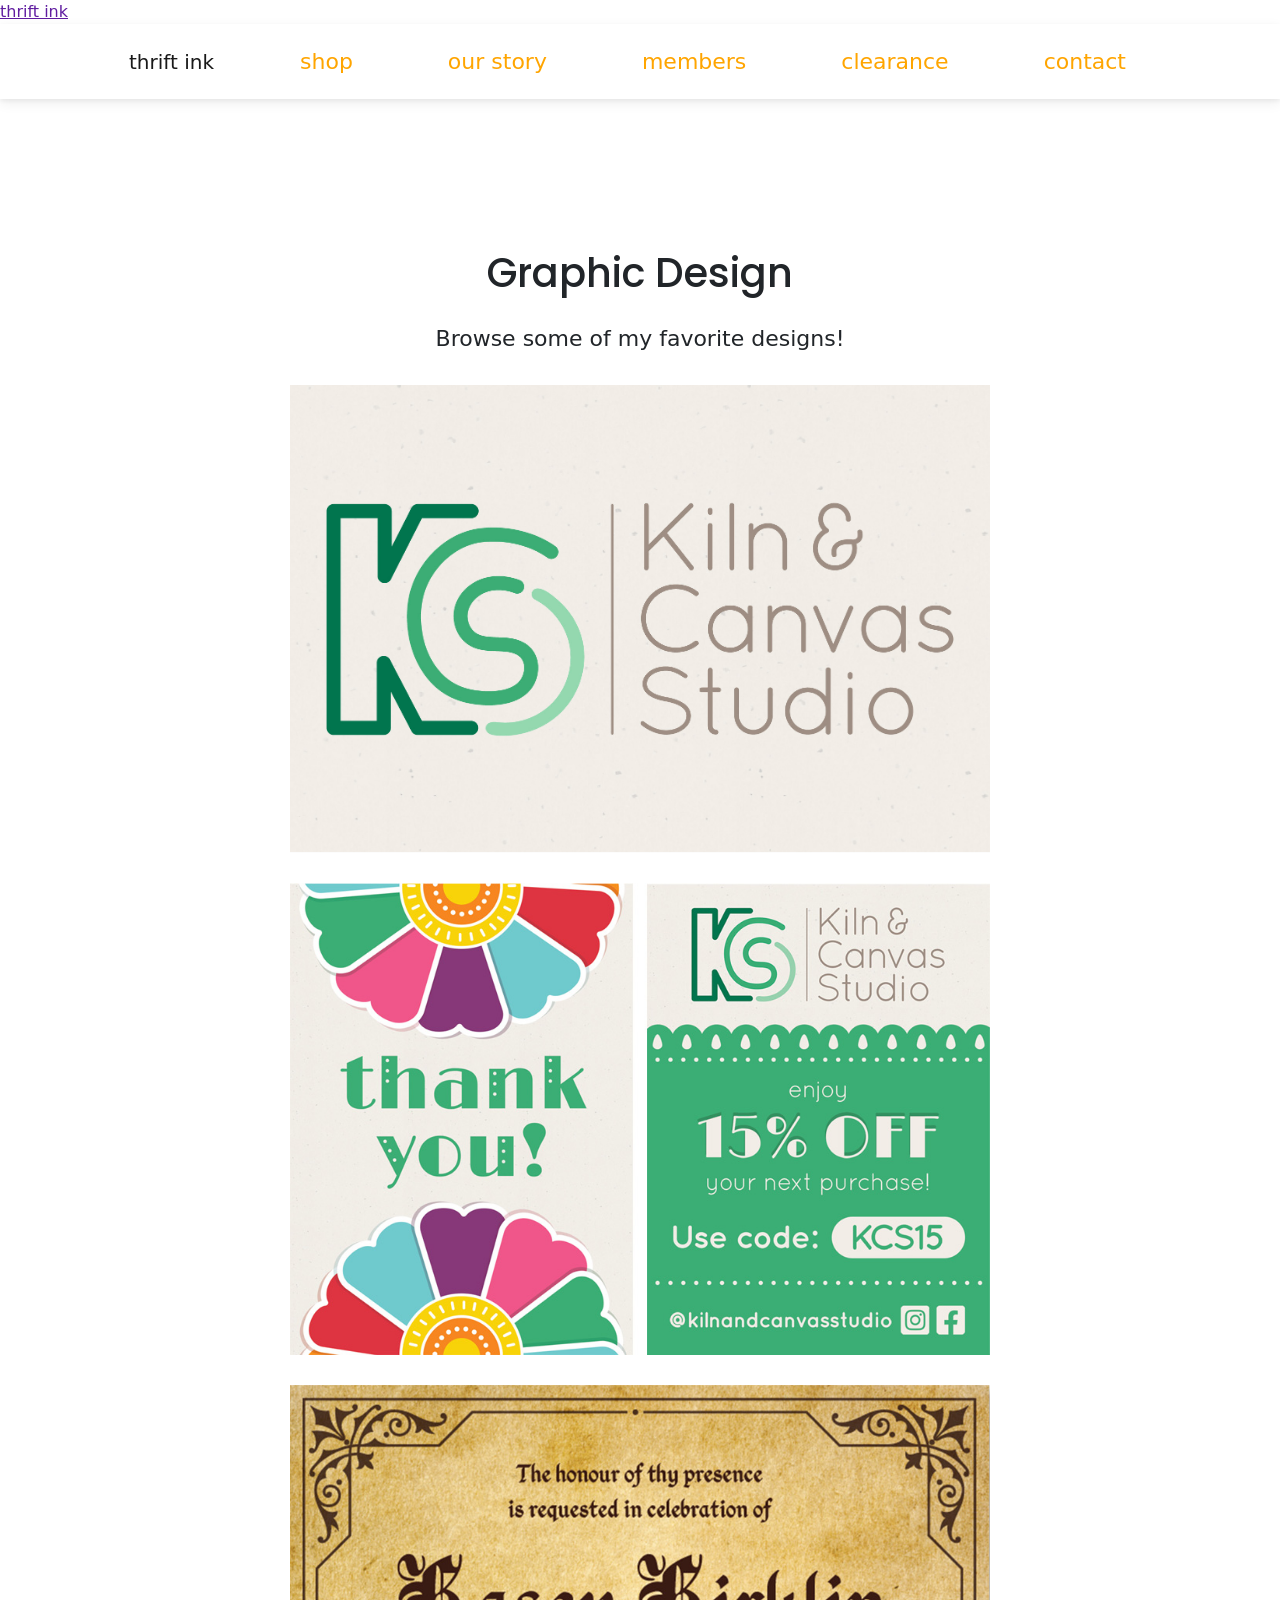
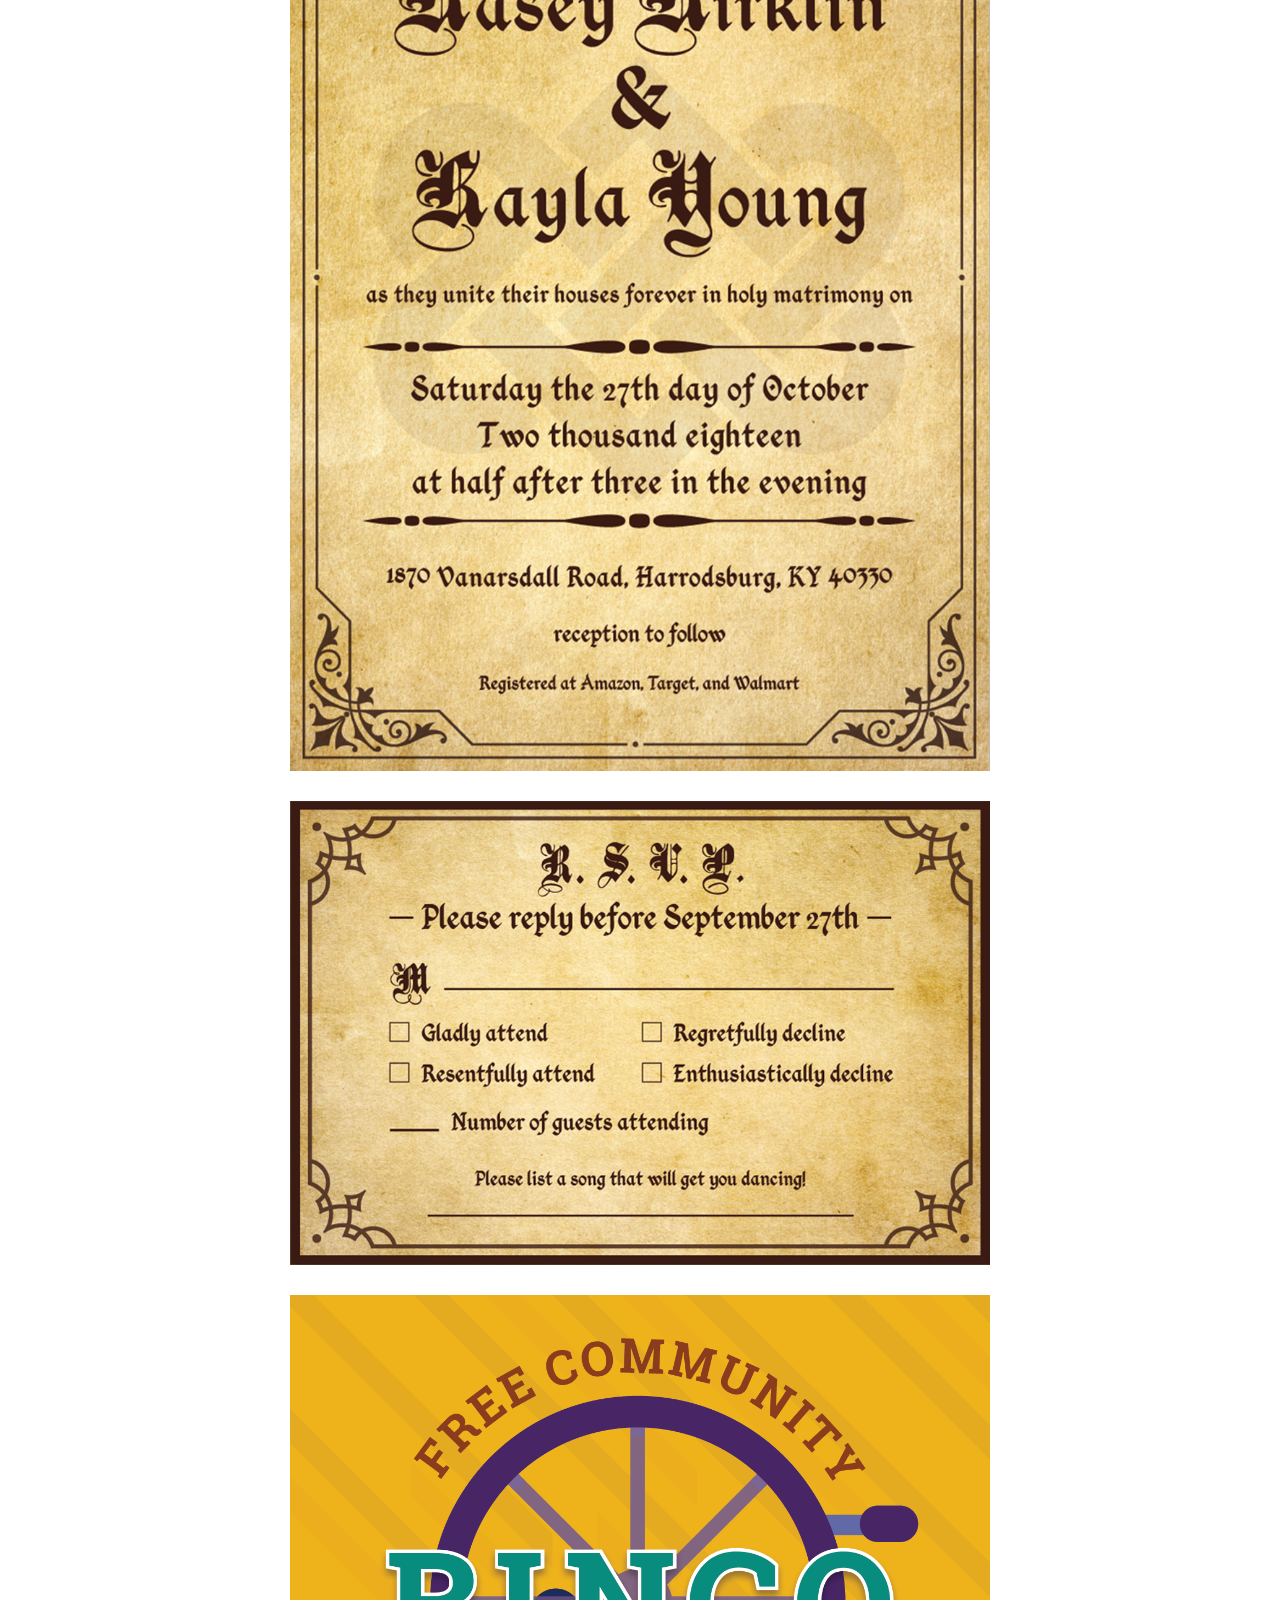
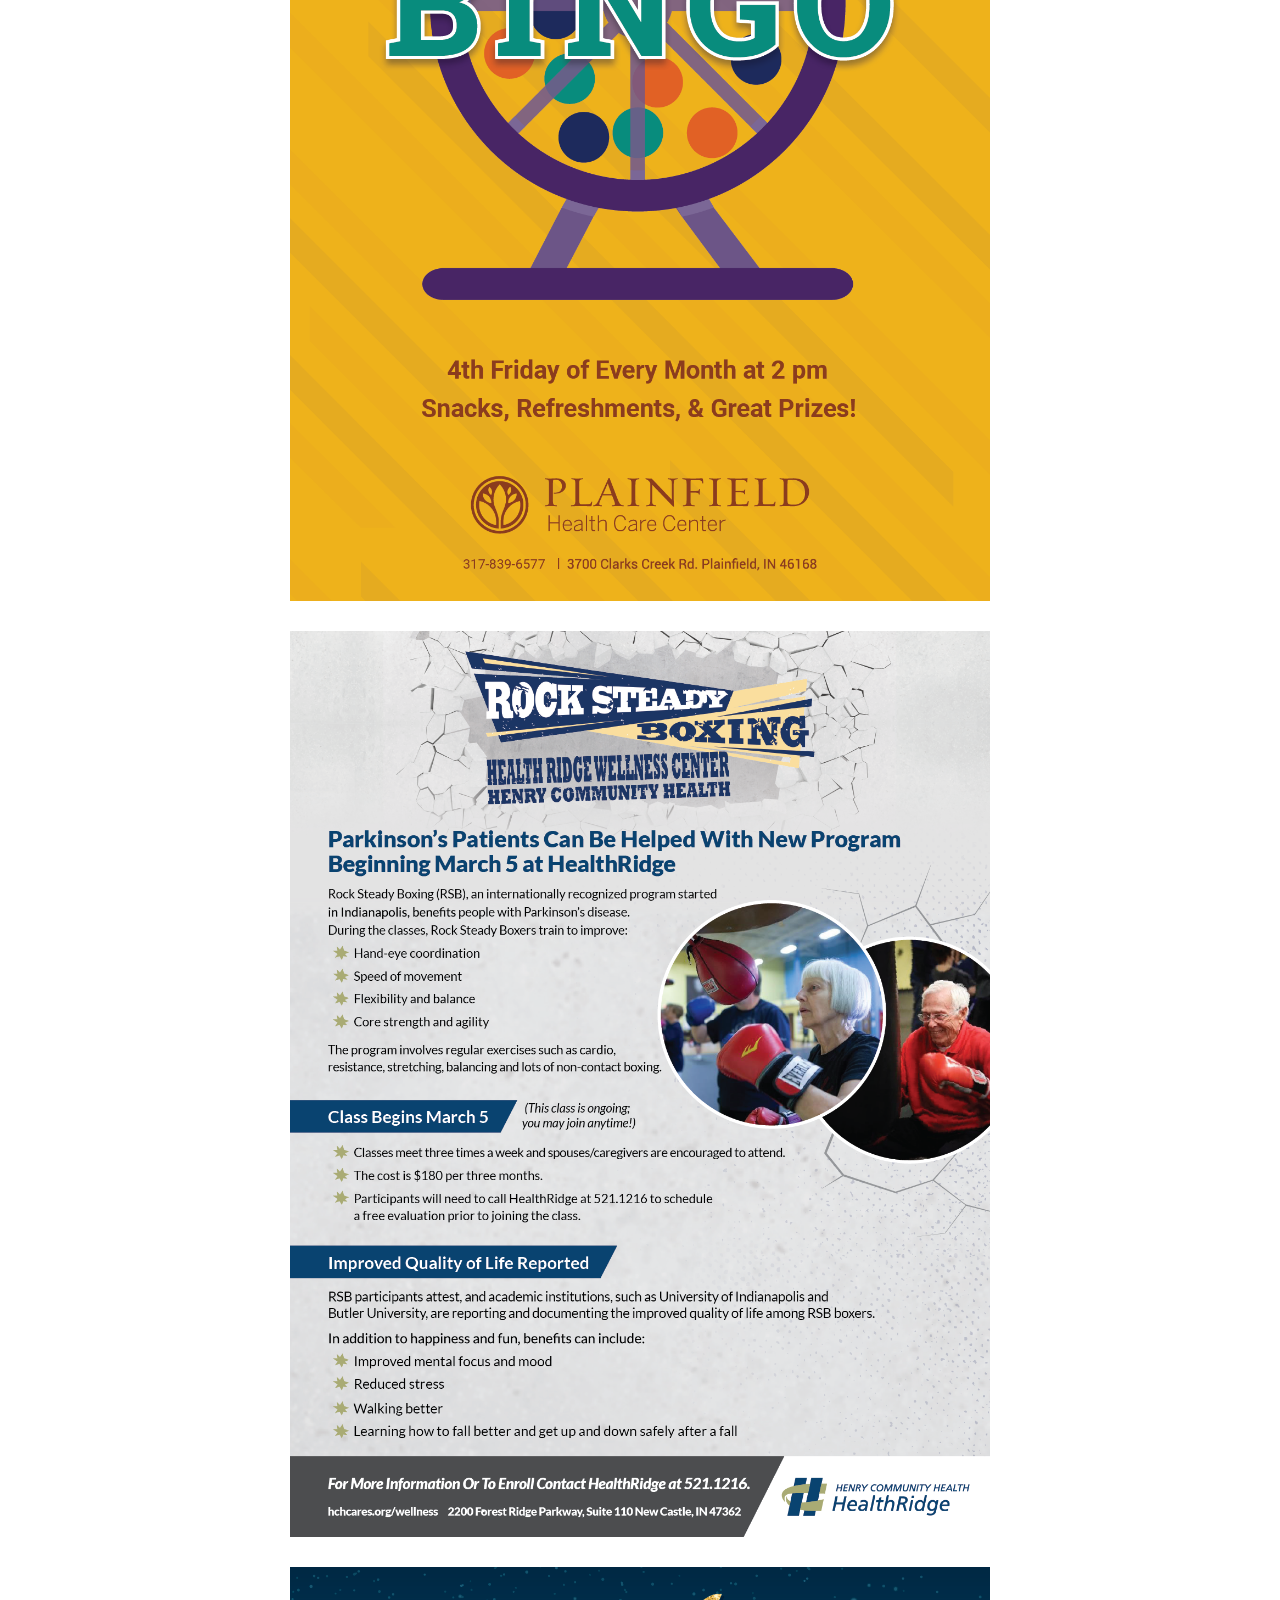
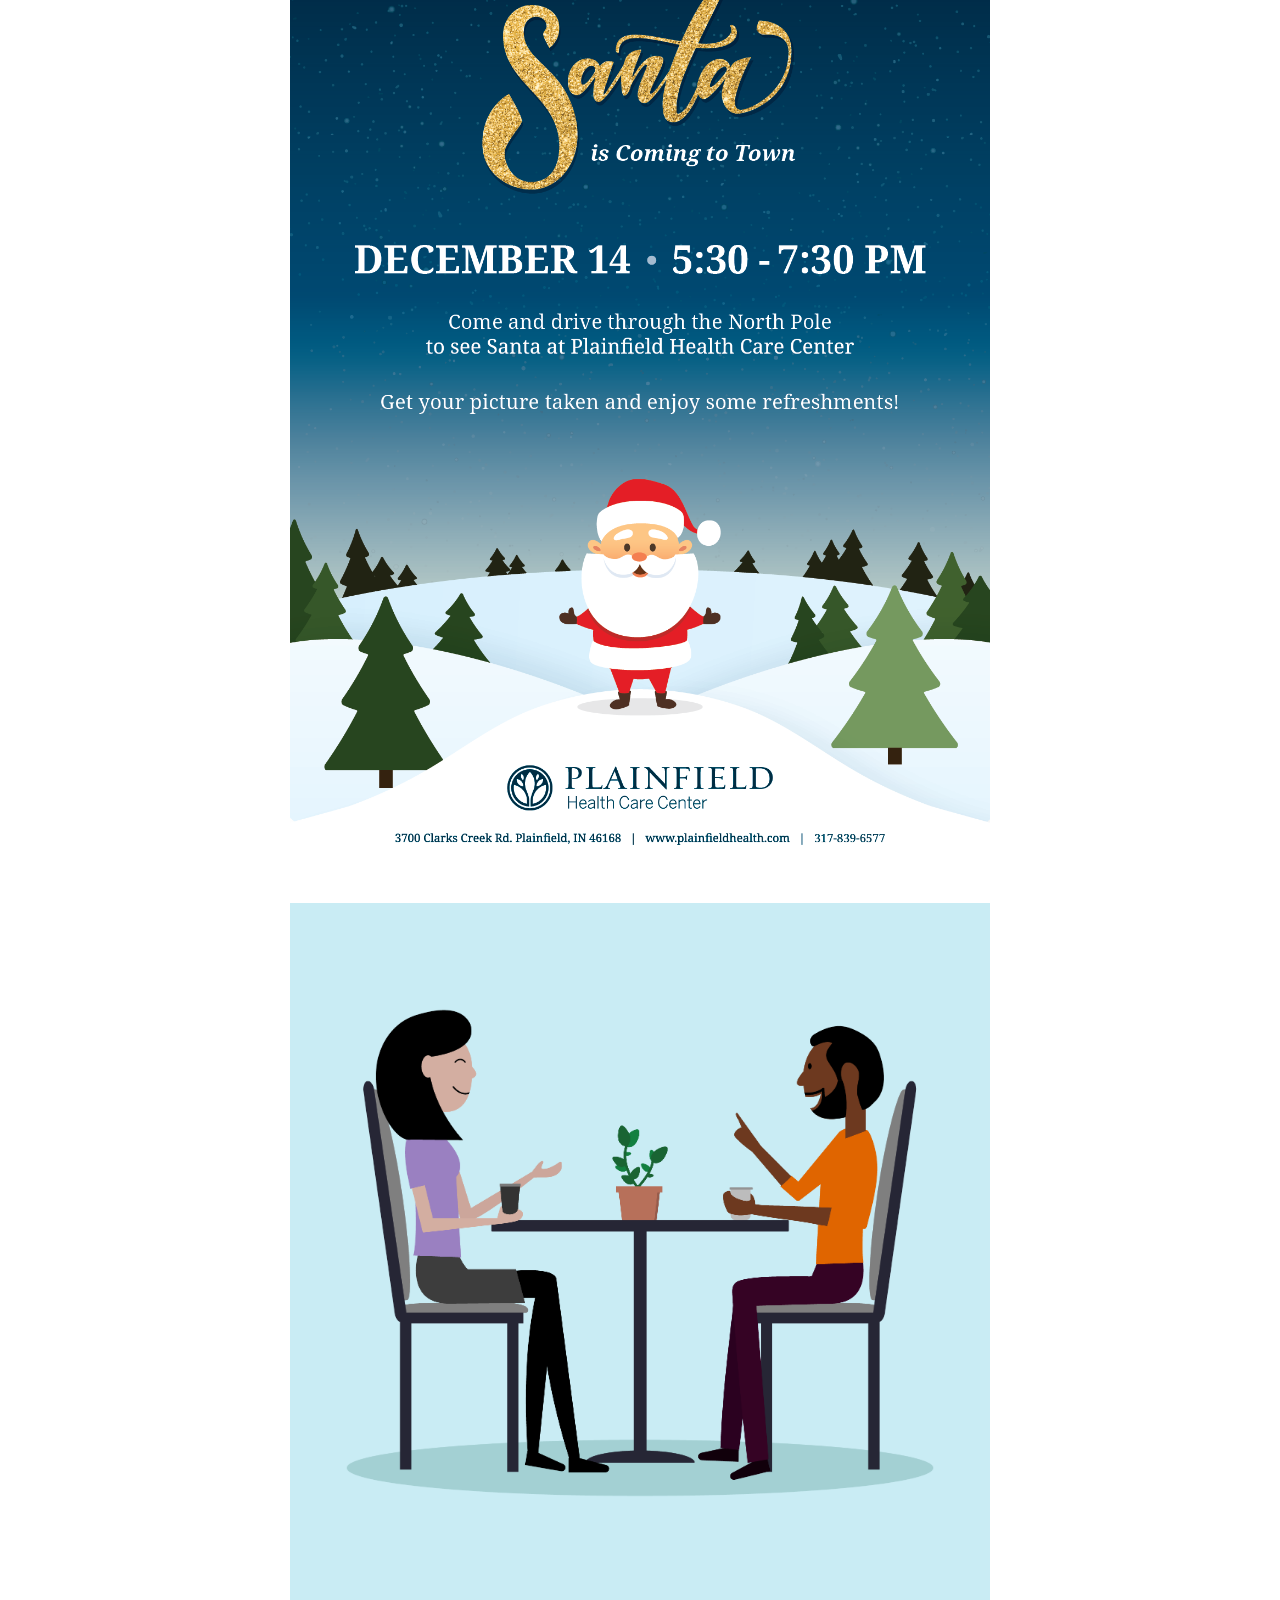
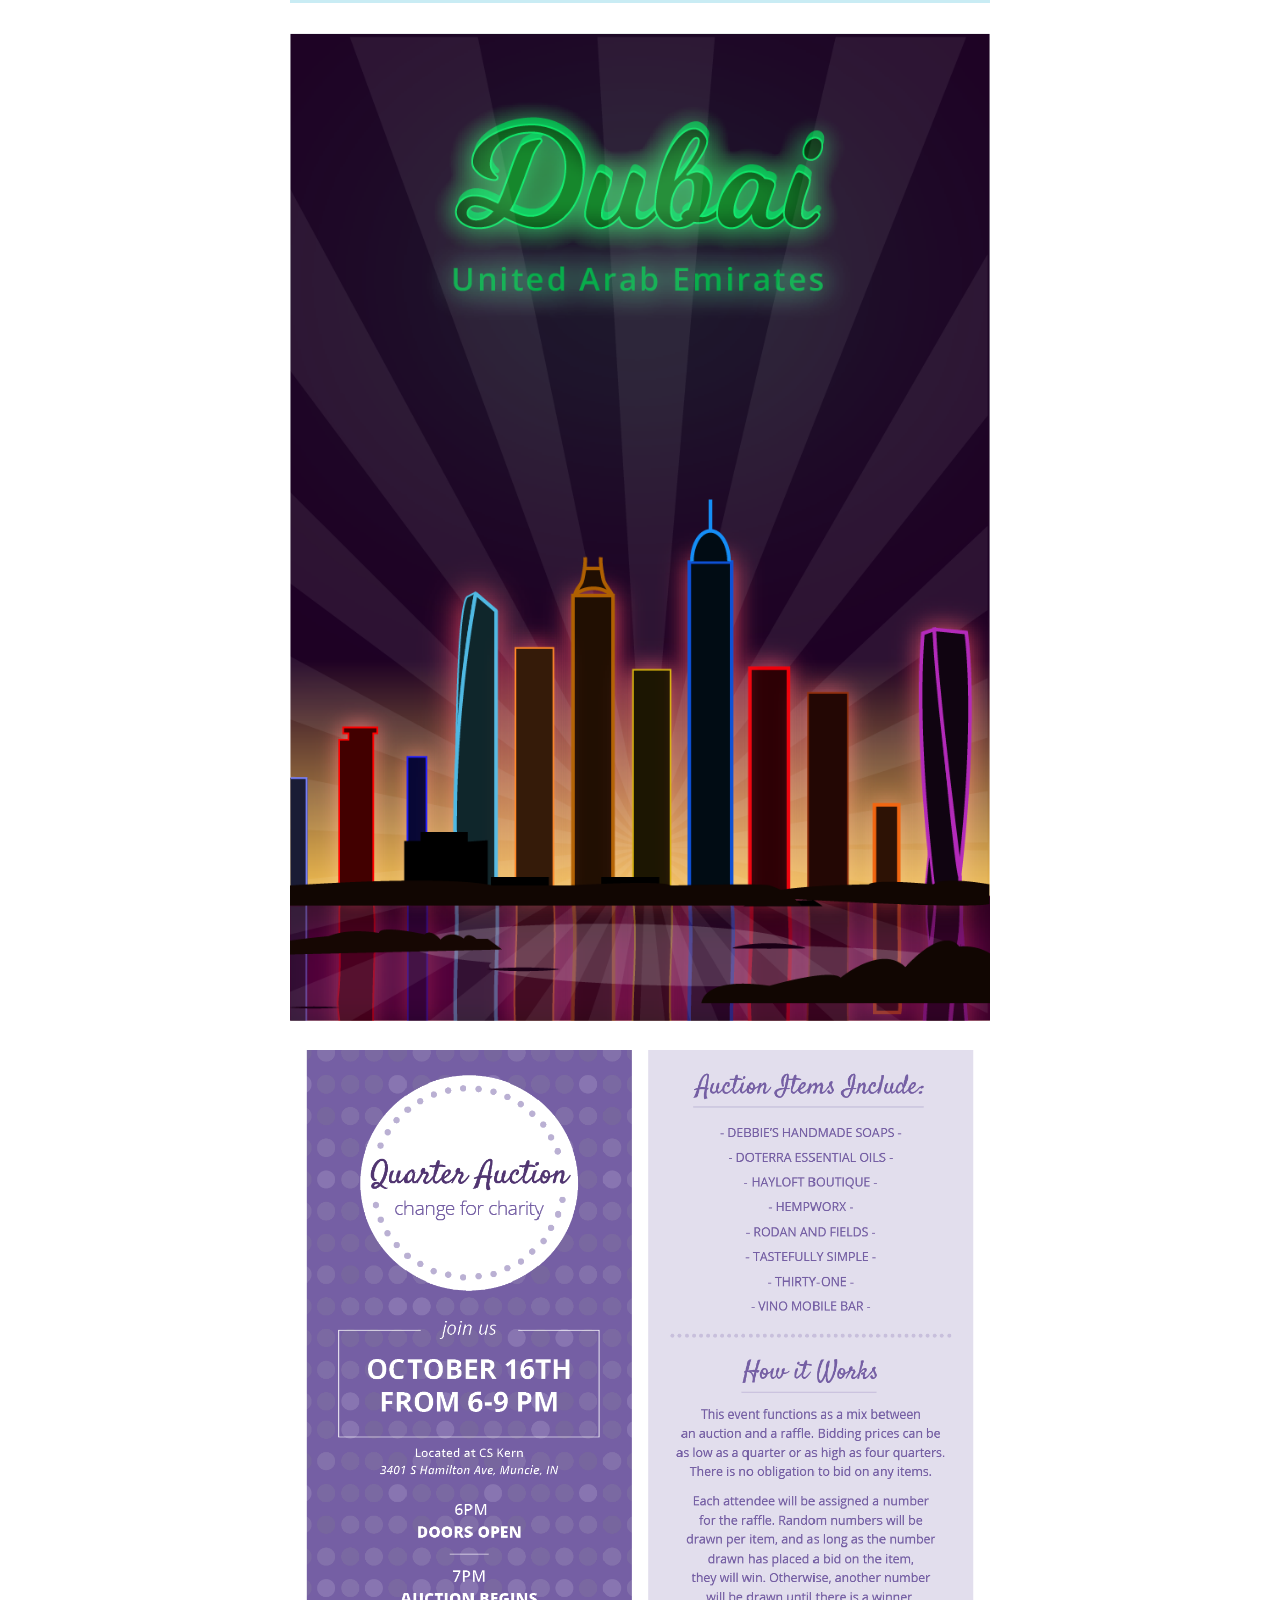
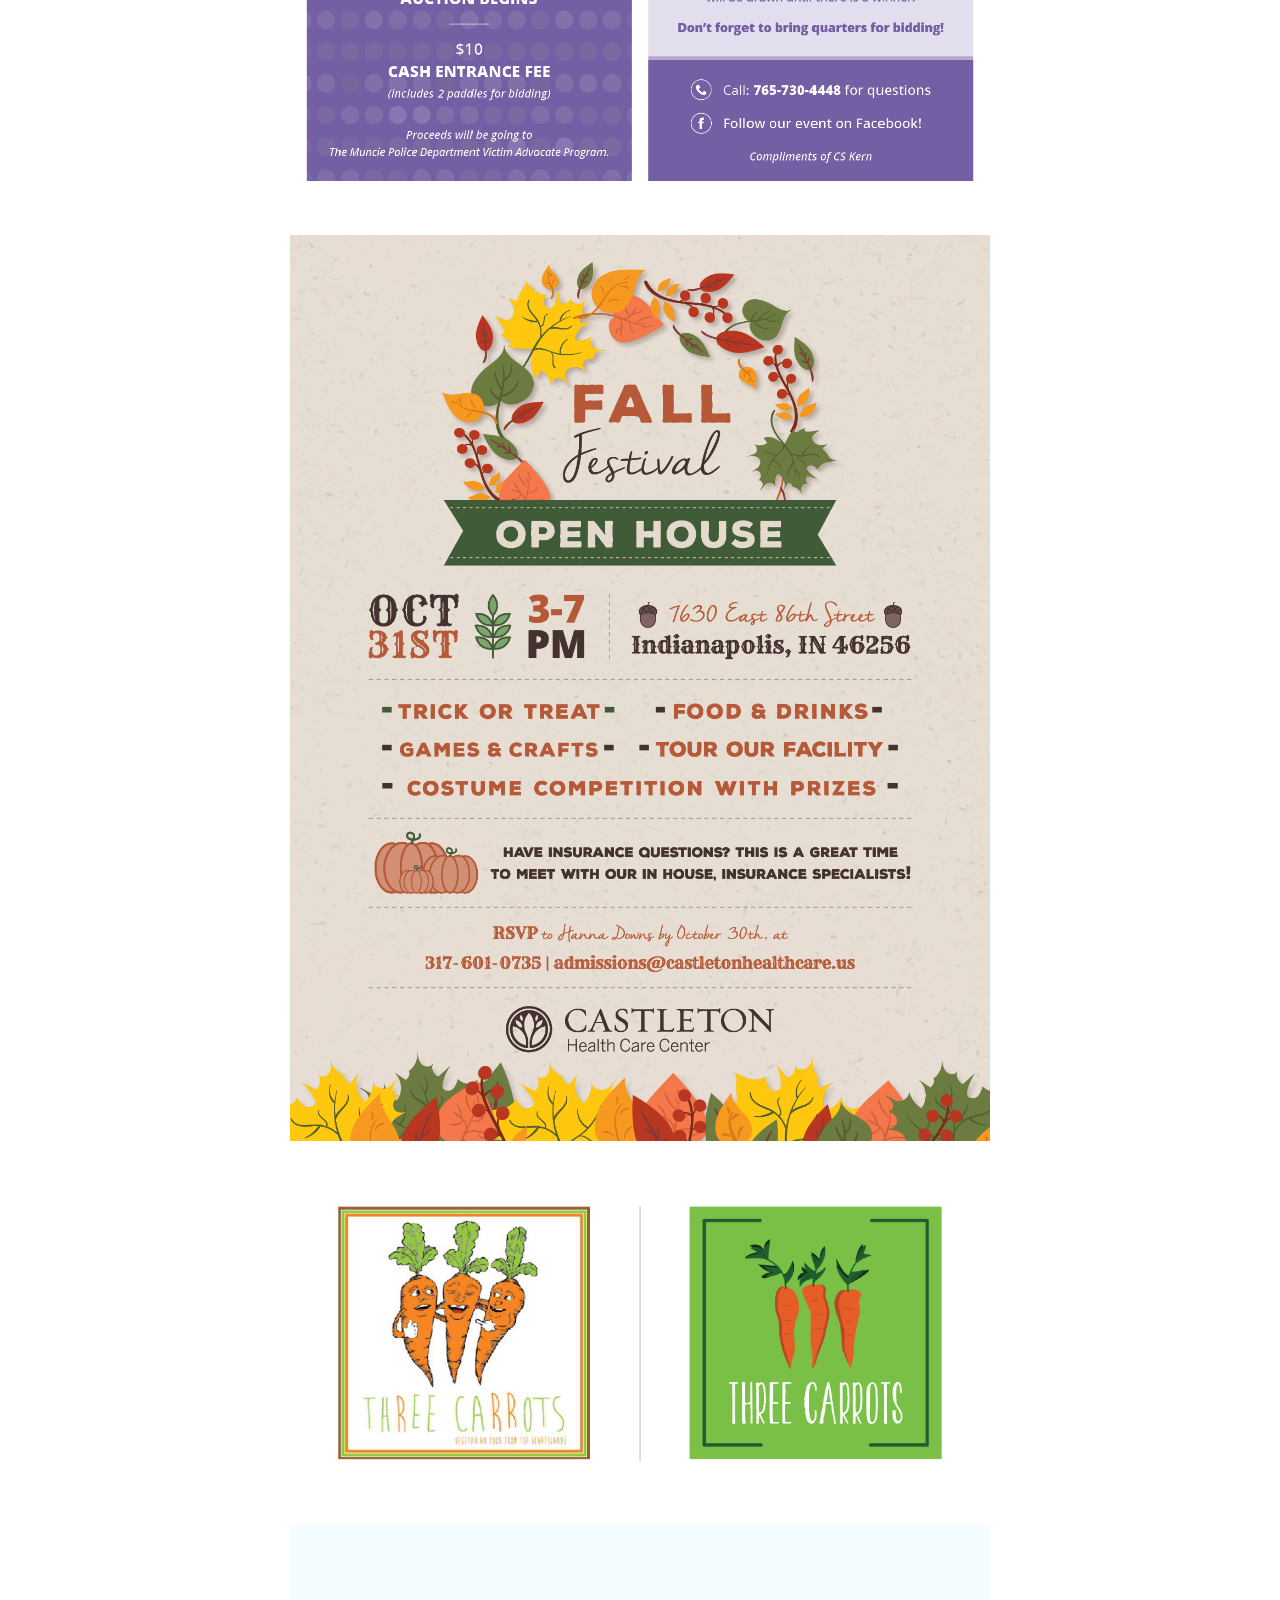
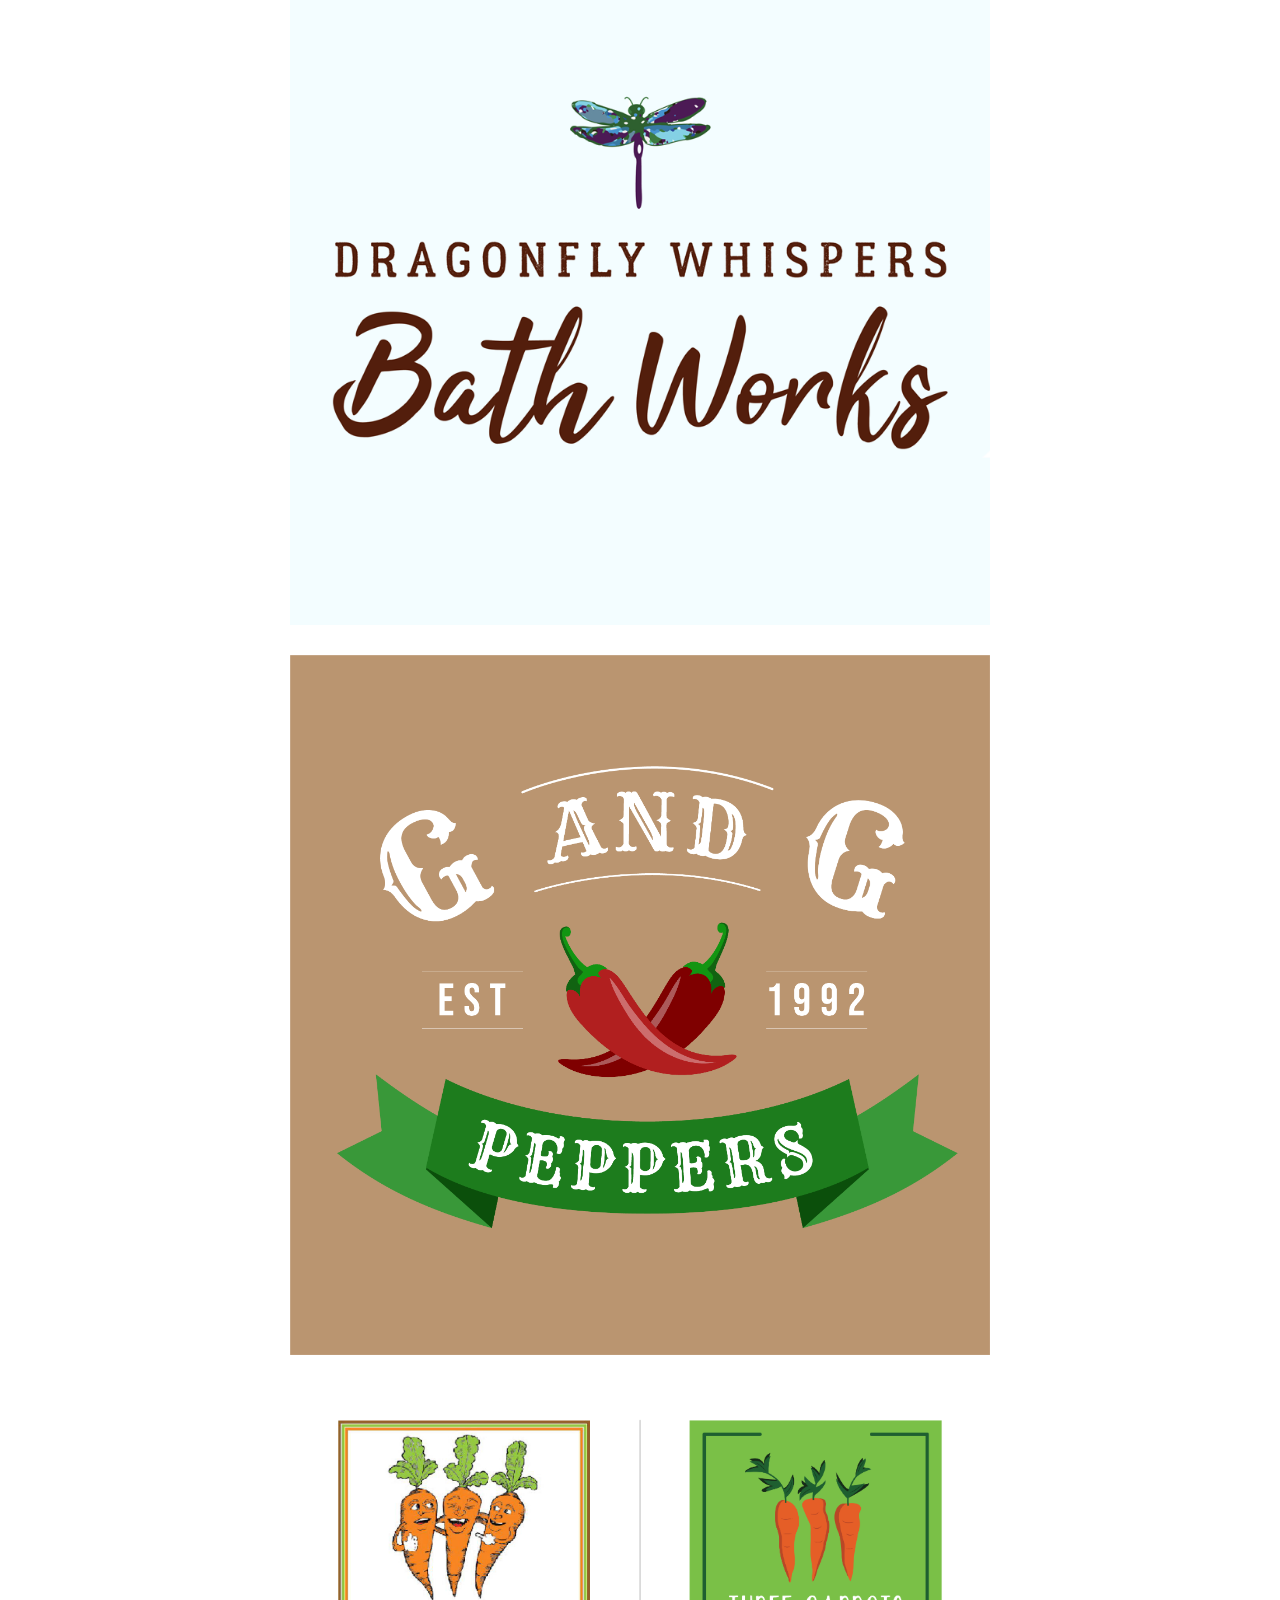
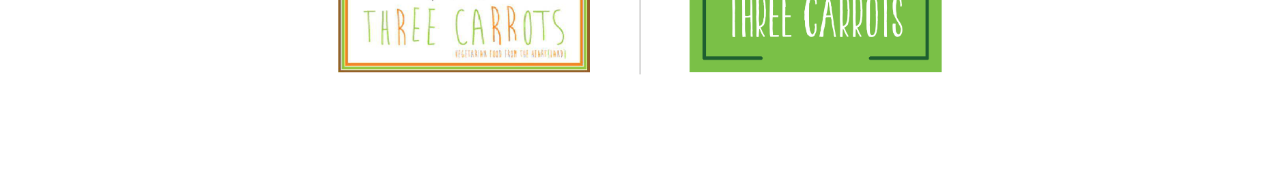
==== commit 4ebe491e: "nav fixes" ====
--- a/design.html
+++ b/design.html
@@ -5,24 +5,74 @@
   <meta http-equiv="X-UA-Compatible" content="IE=edge">
   <meta name="viewport" content="width=device-width, initial-scale=1.0">
   <title>Kyleigh Teeters | Front-End Developer</title>
-  <link rel="stylesheet" href="css/main.min.css">
+  <link
+  rel="stylesheet"
+  href="https://cdnjs.cloudflare.com/ajax/libs/font-awesome/6.0.0/css/all.min.css"
+  />
+  <!-- MDB -->
+<link rel="stylesheet" href="css/mdb.min.css" />
+  <link rel="stylesheet" href="https://kh7722.github.io/website/css/main.min.css">
+  <link rel="stylesheet" href="/css/main.min.css">
   <link rel="stylesheet" href="https://fonts.googleapis.com/css?family=Poppins">
   <link rel="stylesheet" href="https://cdnjs.cloudflare.com/ajax/libs/font-awesome/4.7.0/css/font-awesome.min.css">
 </head>
 <body>
 
-  <!-- Start Navbar -->
-  <div class="topnav fixed-top navbar justify-content-end" id="myTopnav">
-    <a href="https://kh7722.github.io/website">Home</a>
-    <a href="#portfolio">Portfolio</a>
-    <a href="#about">About Me</a>
-    <a href="https://kh7722.github.io/website/documents/kyleigh-teeters-resume.pdf" target="_blank">Résumé</a>
-    <a href="#connect">Connect</a>
-    <a href="javascript:void(0);" class="icon" onclick="myFunction()">
-      <i class="fa fa-bars"></i>
-    </a>
+ <!-- Navbar -->
+ <a class="mobile-navbar-brand" href="#">
+  <div class="mobile-nav-logo">thrift ink</div>
+</a>
+
+<nav class="navbar navbar-expand-lg navbar-light">
+  <div class="container-fluid">
+  <!-- Toggle button -->
+  <button
+  class="navbar-toggler"
+  type="button"
+  data-mdb-toggle="collapse"
+  data-mdb-target="#navbarSupportedContent"
+  aria-controls="navbarSupportedContent"
+  aria-expanded="false"
+  aria-label="Toggle navigation"
+  >
+  <i class="fa-solid fa-bars"></i>
+  </button>
+  
+  <!-- Collapsible wrapper -->
+  <div class="collapse navbar-collapse" id="navbarSupportedContent">
+      <!-- Navbar brand -->
+      <a class="navbar-brand mt-2 mt-lg-0" href="#">
+        <div class="nav-logo">thrift ink</div>
+      </a>
+  <!-- Links -->
+  <ul class="navbar-nav mb-2 mb-lg-0">
+  <li class="nav-item">
+    <a class="nav-link" href="#">shop</a>
+  </li>
+  <li class="nav-item">
+  <a class="nav-link" href="#">our story</a>
+  </li>
+  <li class="nav-item">
+  <a class="nav-link" href="#">members</a>
+  </li>
+  <li class="nav-item">
+    <a class="nav-link" href="#">clearance</a>
+    </li>
+  <li class="nav-item">
+  <a class="nav-link" href="#">contact</a>
+  </li>
+  </ul>
+  <!-- Links -->
   </div>
-<!-- End Navbar -->
+  <!-- Collapsible wrapper -->
+  <!-- Right elements -->
+  </div>
+  <!-- Container wrapper -->
+  </nav>
+  <!-- Navbar -->
+
+
+
 <div class="design-sec">
 <div class="container text-center">
 <h1>Graphic Design</h1>
@@ -53,4 +103,9 @@
 <img src="https://kh7722.github.io/website/images/design/three-carrots-logo.png" alt="" class="spacing-two">
 
 </div>
-</div>+</div>
+
+
+<script src="https://kh7722.github.io/website/js/custom.js"></script>
+</body>
+</html>
--- a/css/main.min.css
+++ b/css/main.min.css
@@ -1,14 +1,11229 @@
-﻿h1,.h1{font-family:Poppins !important}h2,.h2{font-family:Poppins !important;font-size:50px !important}p{font-size:22px}.btn{font-family:Poppins !important;font-size:25px !important;padding-left:50px !important;padding-right:50px !important;padding-top:15px !important;padding-bottom:15px !important;max-width:275px !important;color:#fff !important;border-radius:50px !important}.btn-primary{background-color:#ff75b8 !important}.btn-secondary{background-color:#91a6f8 !important}ul{list-style:none;margin:0 0 20px 0;padding:0 0 0 0;text-align:left;position:relative}li{margin:0 0 0 0;position:relative;padding:8px 0 8px 45px;text-align:left;min-height:40px;line-height:27px;color:#fff;font-size:22px !important}li::before{content:"";display:inline-block;font-size:28px;font-family:"FontAwesome";font-weight:900;color:#fff;position:absolute;left:0;top:4px;height:100%;line-height:40px}.fa-li{width:22em !important}.bg-beige{background-color:#fff5e0}.topnav{overflow:hidden;background-color:rgba(145,166,248,.4)}.topnav a{color:#fff;text-align:center;padding:14px 27px;text-decoration:none;font-size:25px;font-family:Poppins}.topnav a:hover{color:#2e4394}.topnav a.active{color:#2e4394}.topnav .icon{display:none}@media screen and (max-width: 600px){.topnav a:not(:first-child){display:none}.topnav a.icon{float:right;display:block}}@media screen and (max-width: 600px){.topnav.responsive{position:relative}.topnav.responsive a.icon{position:absolute;right:0;top:0}.topnav.responsive a{float:none;display:block;text-align:left}}.jumbo{background-size:cover;background-repeat:no-repeat;height:625px;background-position:bottom center}.jumbo-content{padding-top:115px}.jumbo-content p{font-family:Poppins;font-size:45px;margin-top:30px;margin-bottom:55px}.jumbo-content .heading{font-family:Poppins;font-weight:900;font-size:90px;line-height:115px;margin-top:50px;margin-bottom:0px !important}.jumbo-content .sub-heading{font-family:Poppins;font-size:40px}.jumbo-content .btn{margin-left:10px;margin-right:10px;border:2px solid #fff}.content-block-one p{font-family:Poppins;font-size:30px;margin-top:20px}.content-block-one .row{margin-right:calc(0*var(--bs-gutter-x)) !important;flex-wrap:unset !important;justify-content:center}.content-block-one .col-md-4{margin-left:50px;margin-right:50px}.content-block-two{padding-top:80px;padding-bottom:80px;background-color:#ff75b8}.content-block-two .row{flex-wrap:unset !important}.content-block-two h2,.content-block-two .h2{color:#fff !important}.content-block-two p{color:#fff !important}.content-block-two .fa-li{text-align:left !important}.content-block-two .headshot{border-radius:1000px;height:550px;width:550px;background-size:cover;background-position:center center;background-position-y:-100px;background-repeat:no-repeat}.content-block-two .btn{border:2px solid #fff}.content-block-four{background-image:url(/images/shelf-bg.jpg);background-size:cover;background-repeat:no-repeat}.content-block-four img{box-shadow:20px 20px 50px gray;border-radius:15px}.content-block-four .card{background-color:#fff5e0;padding:40px;border:none;justify-content:center;box-shadow:20px 20px 50px gray;border-radius:15px}.content-block-four p{font-family:Poppins;font-size:27px}.content-block-four i{font-family:"FontAwesome";font-style:normal !important;font-size:40px;margin-right:20px;color:#ff75b8}.content-block-four .fa-envelope{font-size:30px !important}/*!
+@charset "UTF-8";
+/*Global Styling*/
+h1, .h1 {
+  font-family: Poppins !important;
+}
+
+h2, .h2 {
+  font-family: Poppins !important;
+  font-size: 50px !important;
+}
+
+p {
+  font-size: 22px;
+}
+
+.btn {
+  font-family: Poppins !important;
+  font-size: 25px !important;
+  padding-left: 50px !important;
+  padding-right: 50px !important;
+  padding-top: 15px !important;
+  padding-bottom: 15px !important;
+  max-width: 275px !important;
+  color: #fff !important;
+  border-radius: 50px !important;
+}
+
+.btn-primary {
+  background-color: #601da0 !important;
+}
+
+.btn-secondary {
+  background-color: #ffa500 !important;
+}
+
+ul {
+  list-style: none;
+  margin: 0 0 20px 0;
+  padding: 0 0 0 0;
+  text-align: left;
+  position: relative;
+}
+
+li {
+  margin: 0 0 0 0;
+  position: relative;
+  padding: 8px 0 8px 45px;
+  text-align: left;
+  min-height: 40px;
+  line-height: 27px;
+  color: #fff;
+  font-size: 22px !important;
+}
+
+li::before {
+  content: "\f058";
+  display: inline-block;
+  font-size: 28px;
+  font-family: "FontAwesome";
+  font-weight: 900;
+  color: #fff;
+  position: absolute;
+  left: 0;
+  top: 4px;
+  height: 100%;
+  line-height: 40px;
+}
+
+/*
+.fa-li {
+  width: 22em !important;
+}
+*/
+.bg-beige {
+  background-color: #fff5e0;
+}
+
+/* Start Nav Styling */
+.topnav {
+  overflow: hidden;
+  /*background-color: rgba(255, 117, 184, 0.4)*/
+  background-color: rgba(132, 2, 253, 0.4);
+}
+
+.topnav a {
+  color: #fff;
+  text-align: center;
+  padding: 14px 27px;
+  text-decoration: none;
+  font-size: 25px;
+  font-family: Poppins;
+}
+
+.topnav a:hover {
+  color: #2e4394;
+}
+
+.topnav a.active {
+  color: #2e4394;
+}
+
+.topnav .icon {
+  display: none;
+}
+
+@media screen and (max-width: 600px) {
+  .topnav a:not(:first-child) {
+    display: none;
+  }
+  .topnav a.icon {
+    float: right;
+    display: block;
+  }
+}
+@media screen and (max-width: 600px) {
+  .topnav.responsive {
+    position: relative;
+  }
+  .topnav.responsive a.icon {
+    position: absolute;
+    right: 0;
+    top: 0;
+  }
+  .topnav.responsive a {
+    float: none;
+    display: block;
+    text-align: left;
+  }
+}
+/* End Nav Styling */
+/*Navbar Fixes*/
+.nav-item a {
+  color: #ffa500;
+  text-decoration: none;
+}
+
+.navbar-expand-lg .navbar-collapse {
+  justify-content: center;
+}
+
+.nav-link {
+  padding-left: 25px !important;
+  padding-right: 25px !important;
+}
+
+.overlay {
+  position: relative;
+}
+
+/* End Navbar Fixes */
+/* Start Jumbo Styling */
+.jumbo {
+  background-size: cover;
+  background-repeat: no-repeat;
+  height: 625px;
+  background-position: left center !important;
+}
+
+.jumbo-content {
+  padding-top: 115px;
+}
+
+.jumbo-content p {
+  font-family: Poppins;
+  font-size: 45px;
+  margin-top: 30px;
+  margin-bottom: 55px;
+}
+.jumbo-content .heading {
+  font-family: Poppins;
+  font-weight: 900;
+  font-size: 90px;
+  line-height: 115px;
+  margin-top: 50px;
+  margin-bottom: 0px !important;
+}
+.jumbo-content .sub-heading {
+  font-family: Poppins;
+  font-size: 40px;
+}
+.jumbo-content .btn {
+  margin-left: 10px;
+  margin-right: 10px;
+  border: 2px solid #fff;
+}
+
+/* End Jumbo Styling */
+/* Start Content Block 1 Styling */
+.content-block-one p {
+  font-family: Poppins;
+  font-size: 30px;
+  margin-top: 20px;
+}
+.content-block-one .row {
+  margin-right: calc(0 * var(--bs-gutter-x)) !important;
+  flex-wrap: unset !important;
+  justify-content: center;
+}
+.content-block-one .col-md-4 {
+  margin-left: 50px;
+  margin-right: 50px;
+}
+.content-block-one img {
+  max-width: 300px !important;
+}
+
+/* End Content Block 1 Styling */
+/* Start Content Block 2 Styling */
+.content-block-two {
+  padding-top: 80px;
+  padding-bottom: 80px;
+  background-color: #601da0;
+}
+.content-block-two .row {
+  flex-wrap: unset !important;
+}
+.content-block-two h2, .content-block-two .h2 {
+  color: #fff !important;
+}
+.content-block-two p {
+  color: #fff !important;
+}
+.content-block-two .fa-li {
+  text-align: left !important;
+}
+.content-block-two .headshot {
+  border-radius: 1000px;
+  height: 550px;
+  width: 550px;
+  background-size: cover;
+  background-position: center center;
+  background-position-y: -100px;
+  background-repeat: no-repeat;
+}
+.content-block-two .btn {
+  border: 2px solid #fff;
+}
+
+/* End Content Block 2 Styling */
+/* Start Content Block 4 Styling */
+.content-block-four {
+  background-image: url(/images/shelf-bg.jpg);
+  background-size: cover;
+  background-repeat: no-repeat;
+}
+.content-block-four img {
+  box-shadow: 20px 20px 50px grey;
+  border-radius: 15px;
+}
+.content-block-four .card {
+  background-color: #fff5e0;
+  padding: 40px;
+  border: none;
+  justify-content: center;
+  box-shadow: 20px 20px 50px grey;
+  border-radius: 15px;
+}
+.content-block-four p {
+  font-family: Poppins;
+  font-size: 27px;
+}
+.content-block-four i {
+  font-family: "FontAwesome";
+  font-style: normal !important;
+  font-size: 40px;
+  margin-right: 20px;
+  color: #601da0;
+}
+.content-block-four .fa-envelope {
+  font-size: 30px !important;
+}
+
+/* End Content Block 4 Styling */
+/*!
  * Bootstrap  v5.2.3 (https://getbootstrap.com/)
  * Copyright 2011-2022 The Bootstrap Authors
  * Copyright 2011-2022 Twitter, Inc.
  * Licensed under MIT (https://github.com/twbs/bootstrap/blob/main/LICENSE)
-<<<<<<< HEAD
-<<<<<<< HEAD
- */:root{--bs-blue: #0d6efd;--bs-indigo: #6610f2;--bs-purple: #6f42c1;--bs-pink: #d63384;--bs-red: #dc3545;--bs-orange: #fd7e14;--bs-yellow: #ffc107;--bs-green: #198754;--bs-teal: #20c997;--bs-cyan: #0dcaf0;--bs-black: #000;--bs-white: #fff;--bs-gray: #6c757d;--bs-gray-dark: #343a40;--bs-gray-100: #f8f9fa;--bs-gray-200: #e9ecef;--bs-gray-300: #dee2e6;--bs-gray-400: #ced4da;--bs-gray-500: #adb5bd;--bs-gray-600: #6c757d;--bs-gray-700: #495057;--bs-gray-800: #343a40;--bs-gray-900: #212529;--bs-primary: #ff75b8;--bs-secondary: #91a6f8;--bs-success: #198754;--bs-info: #0dcaf0;--bs-warning: #ffc107;--bs-danger: #dc3545;--bs-light: #f8f9fa;--bs-dark: #212529;--bs-primary-rgb: 255, 117, 184;--bs-secondary-rgb: 145, 166, 248;--bs-success-rgb: 25, 135, 84;--bs-info-rgb: 13, 202, 240;--bs-warning-rgb: 255, 193, 7;--bs-danger-rgb: 220, 53, 69;--bs-light-rgb: 248, 249, 250;--bs-dark-rgb: 33, 37, 41;--bs-white-rgb: 255, 255, 255;--bs-black-rgb: 0, 0, 0;--bs-body-color-rgb: 33, 37, 41;--bs-body-bg-rgb: 255, 255, 255;--bs-font-sans-serif: system-ui, -apple-system, "Segoe UI", Roboto, "Helvetica Neue", "Noto Sans", "Liberation Sans", Arial, sans-serif, "Apple Color Emoji", "Segoe UI Emoji", "Segoe UI Symbol", "Noto Color Emoji";--bs-font-monospace: SFMono-Regular, Menlo, Monaco, Consolas, "Liberation Mono", "Courier New", monospace;--bs-gradient: linear-gradient(180deg, rgba(255, 255, 255, 0.15), rgba(255, 255, 255, 0));--bs-body-font-family: var(--bs-font-sans-serif);--bs-body-font-size:1rem;--bs-body-font-weight: 400;--bs-body-line-height: 1.5;--bs-body-color: #212529;--bs-body-bg: #fff;--bs-border-width: 1px;--bs-border-style: solid;--bs-border-color: #dee2e6;--bs-border-color-translucent: rgba(0, 0, 0, 0.175);--bs-border-radius: 0.375rem;--bs-border-radius-sm: 0.25rem;--bs-border-radius-lg: 0.5rem;--bs-border-radius-xl: 1rem;--bs-border-radius-2xl: 2rem;--bs-border-radius-pill: 50rem;--bs-link-color: #ff75b8;--bs-link-hover-color: #cc5e93;--bs-code-color: #d63384;--bs-highlight-bg: #fff3cd}*,*::before,*::after{box-sizing:border-box}@media(prefers-reduced-motion: no-preference){:root{scroll-behavior:smooth}}body{margin:0;font-family:var(--bs-body-font-family);font-size:var(--bs-body-font-size);font-weight:var(--bs-body-font-weight);line-height:var(--bs-body-line-height);color:var(--bs-body-color);text-align:var(--bs-body-text-align);background-color:var(--bs-body-bg);-webkit-text-size-adjust:100%;-webkit-tap-highlight-color:rgba(0,0,0,0)}hr{margin:1rem 0;color:inherit;border:0;border-top:1px solid;opacity:.25}h6,.h6,h5,.h5,h4,.h4,h3,.h3,h2,.h2,h1,.h1{margin-top:0;margin-bottom:.5rem;font-weight:500;line-height:1.2}h1,.h1{font-size:calc(1.375rem + 1.5vw)}@media(min-width: 1200px){h1,.h1{font-size:2.5rem}}h2,.h2{font-size:calc(1.325rem + 0.9vw)}@media(min-width: 1200px){h2,.h2{font-size:2rem}}h3,.h3{font-size:calc(1.3rem + 0.6vw)}@media(min-width: 1200px){h3,.h3{font-size:1.75rem}}h4,.h4{font-size:calc(1.275rem + 0.3vw)}@media(min-width: 1200px){h4,.h4{font-size:1.5rem}}h5,.h5{font-size:1.25rem}h6,.h6{font-size:1rem}p{margin-top:0;margin-bottom:1rem}abbr[title]{text-decoration:underline dotted;cursor:help;text-decoration-skip-ink:none}address{margin-bottom:1rem;font-style:normal;line-height:inherit}ol,ul{padding-left:2rem}ol,ul,dl{margin-top:0;margin-bottom:1rem}ol ol,ul ul,ol ul,ul ol{margin-bottom:0}dt{font-weight:700}dd{margin-bottom:.5rem;margin-left:0}blockquote{margin:0 0 1rem}b,strong{font-weight:bolder}small,.small{font-size:0.875em}mark,.mark{padding:.1875em;background-color:var(--bs-highlight-bg)}sub,sup{position:relative;font-size:0.75em;line-height:0;vertical-align:baseline}sub{bottom:-0.25em}sup{top:-0.5em}a{color:var(--bs-link-color);text-decoration:underline}a:hover{color:var(--bs-link-hover-color)}a:not([href]):not([class]),a:not([href]):not([class]):hover{color:inherit;text-decoration:none}pre,code,kbd,samp{font-family:var(--bs-font-monospace);font-size:1em}pre{display:block;margin-top:0;margin-bottom:1rem;overflow:auto;font-size:0.875em}pre code{font-size:inherit;color:inherit;word-break:normal}code{font-size:0.875em;color:var(--bs-code-color);word-wrap:break-word}a>code{color:inherit}kbd{padding:.1875rem .375rem;font-size:0.875em;color:var(--bs-body-bg);background-color:var(--bs-body-color);border-radius:.25rem}kbd kbd{padding:0;font-size:1em}figure{margin:0 0 1rem}img,svg{vertical-align:middle}table{caption-side:bottom;border-collapse:collapse}caption{padding-top:.5rem;padding-bottom:.5rem;color:#6c757d;text-align:left}th{text-align:inherit;text-align:-webkit-match-parent}thead,tbody,tfoot,tr,td,th{border-color:inherit;border-style:solid;border-width:0}label{display:inline-block}button{border-radius:0}button:focus:not(:focus-visible){outline:0}input,button,select,optgroup,textarea{margin:0;font-family:inherit;font-size:inherit;line-height:inherit}button,select{text-transform:none}[role=button]{cursor:pointer}select{word-wrap:normal}select:disabled{opacity:1}[list]:not([type=date]):not([type=datetime-local]):not([type=month]):not([type=week]):not([type=time])::-webkit-calendar-picker-indicator{display:none !important}button,[type=button],[type=reset],[type=submit]{-webkit-appearance:button}button:not(:disabled),[type=button]:not(:disabled),[type=reset]:not(:disabled),[type=submit]:not(:disabled){cursor:pointer}::-moz-focus-inner{padding:0;border-style:none}textarea{resize:vertical}fieldset{min-width:0;padding:0;margin:0;border:0}legend{float:left;width:100%;padding:0;margin-bottom:.5rem;font-size:calc(1.275rem + 0.3vw);line-height:inherit}@media(min-width: 1200px){legend{font-size:1.5rem}}legend+*{clear:left}::-webkit-datetime-edit-fields-wrapper,::-webkit-datetime-edit-text,::-webkit-datetime-edit-minute,::-webkit-datetime-edit-hour-field,::-webkit-datetime-edit-day-field,::-webkit-datetime-edit-month-field,::-webkit-datetime-edit-year-field{padding:0}::-webkit-inner-spin-button{height:auto}[type=search]{outline-offset:-2px;-webkit-appearance:textfield}::-webkit-search-decoration{-webkit-appearance:none}::-webkit-color-swatch-wrapper{padding:0}::file-selector-button{font:inherit;-webkit-appearance:button}output{display:inline-block}iframe{border:0}summary{display:list-item;cursor:pointer}progress{vertical-align:baseline}[hidden]{display:none !important}.lead{font-size:1.25rem;font-weight:300}.display-1{font-size:calc(1.625rem + 4.5vw);font-weight:300;line-height:1.2}@media(min-width: 1200px){.display-1{font-size:5rem}}.display-2{font-size:calc(1.575rem + 3.9vw);font-weight:300;line-height:1.2}@media(min-width: 1200px){.display-2{font-size:4.5rem}}.display-3{font-size:calc(1.525rem + 3.3vw);font-weight:300;line-height:1.2}@media(min-width: 1200px){.display-3{font-size:4rem}}.display-4{font-size:calc(1.475rem + 2.7vw);font-weight:300;line-height:1.2}@media(min-width: 1200px){.display-4{font-size:3.5rem}}.display-5{font-size:calc(1.425rem + 2.1vw);font-weight:300;line-height:1.2}@media(min-width: 1200px){.display-5{font-size:3rem}}.display-6{font-size:calc(1.375rem + 1.5vw);font-weight:300;line-height:1.2}@media(min-width: 1200px){.display-6{font-size:2.5rem}}.list-unstyled{padding-left:0;list-style:none}.list-inline{padding-left:0;list-style:none}.list-inline-item{display:inline-block}.list-inline-item:not(:last-child){margin-right:.5rem}.initialism{font-size:0.875em;text-transform:uppercase}.blockquote{margin-bottom:1rem;font-size:1.25rem}.blockquote>:last-child{margin-bottom:0}.blockquote-footer{margin-top:-1rem;margin-bottom:1rem;font-size:0.875em;color:#6c757d}.blockquote-footer::before{content:"— "}.img-fluid{max-width:100%;height:auto}.img-thumbnail{padding:.25rem;background-color:#fff;border:1px solid var(--bs-border-color);border-radius:.375rem;max-width:100%;height:auto}.figure{display:inline-block}.figure-img{margin-bottom:.5rem;line-height:1}.figure-caption{font-size:0.875em;color:#6c757d}.container,.container-fluid,.container-xxl,.container-xl,.container-lg,.container-md,.container-sm{--bs-gutter-x: 1.5rem;--bs-gutter-y: 0;width:100%;padding-right:calc(var(--bs-gutter-x)*.5);padding-left:calc(var(--bs-gutter-x)*.5);margin-right:auto;margin-left:auto}@media(min-width: 576px){.container-sm,.container{max-width:540px}}@media(min-width: 768px){.container-md,.container-sm,.container{max-width:720px}}@media(min-width: 992px){.container-lg,.container-md,.container-sm,.container{max-width:960px}}@media(min-width: 1200px){.container-xl,.container-lg,.container-md,.container-sm,.container{max-width:1140px}}@media(min-width: 1400px){.container-xxl,.container-xl,.container-lg,.container-md,.container-sm,.container{max-width:1320px}}.row{--bs-gutter-x: 1.5rem;--bs-gutter-y: 0;display:flex;flex-wrap:wrap;margin-top:calc(-1*var(--bs-gutter-y));margin-right:calc(-0.5*var(--bs-gutter-x));margin-left:calc(-0.5*var(--bs-gutter-x))}.row>*{flex-shrink:0;width:100%;max-width:100%;padding-right:calc(var(--bs-gutter-x)*.5);padding-left:calc(var(--bs-gutter-x)*.5);margin-top:var(--bs-gutter-y)}.col{flex:1 0 0%}.row-cols-auto>*{flex:0 0 auto;width:auto}.row-cols-1>*{flex:0 0 auto;width:100%}.row-cols-2>*{flex:0 0 auto;width:50%}.row-cols-3>*{flex:0 0 auto;width:33.3333333333%}.row-cols-4>*{flex:0 0 auto;width:25%}.row-cols-5>*{flex:0 0 auto;width:20%}.row-cols-6>*{flex:0 0 auto;width:16.6666666667%}.col-auto{flex:0 0 auto;width:auto}.col-1{flex:0 0 auto;width:8.33333333%}.col-2{flex:0 0 auto;width:16.66666667%}.col-3{flex:0 0 auto;width:25%}.col-4{flex:0 0 auto;width:33.33333333%}.col-5{flex:0 0 auto;width:41.66666667%}.col-6{flex:0 0 auto;width:50%}.col-7{flex:0 0 auto;width:58.33333333%}.col-8{flex:0 0 auto;width:66.66666667%}.col-9{flex:0 0 auto;width:75%}.col-10{flex:0 0 auto;width:83.33333333%}.col-11{flex:0 0 auto;width:91.66666667%}.col-12{flex:0 0 auto;width:100%}.offset-1{margin-left:8.33333333%}.offset-2{margin-left:16.66666667%}.offset-3{margin-left:25%}.offset-4{margin-left:33.33333333%}.offset-5{margin-left:41.66666667%}.offset-6{margin-left:50%}.offset-7{margin-left:58.33333333%}.offset-8{margin-left:66.66666667%}.offset-9{margin-left:75%}.offset-10{margin-left:83.33333333%}.offset-11{margin-left:91.66666667%}.g-0,.gx-0{--bs-gutter-x: 0}.g-0,.gy-0{--bs-gutter-y: 0}.g-1,.gx-1{--bs-gutter-x: 0.25rem}.g-1,.gy-1{--bs-gutter-y: 0.25rem}.g-2,.gx-2{--bs-gutter-x: 0.5rem}.g-2,.gy-2{--bs-gutter-y: 0.5rem}.g-3,.gx-3{--bs-gutter-x: 1rem}.g-3,.gy-3{--bs-gutter-y: 1rem}.g-4,.gx-4{--bs-gutter-x: 1.5rem}.g-4,.gy-4{--bs-gutter-y: 1.5rem}.g-5,.gx-5{--bs-gutter-x: 3rem}.g-5,.gy-5{--bs-gutter-y: 3rem}@media(min-width: 576px){.col-sm{flex:1 0 0%}.row-cols-sm-auto>*{flex:0 0 auto;width:auto}.row-cols-sm-1>*{flex:0 0 auto;width:100%}.row-cols-sm-2>*{flex:0 0 auto;width:50%}.row-cols-sm-3>*{flex:0 0 auto;width:33.3333333333%}.row-cols-sm-4>*{flex:0 0 auto;width:25%}.row-cols-sm-5>*{flex:0 0 auto;width:20%}.row-cols-sm-6>*{flex:0 0 auto;width:16.6666666667%}.col-sm-auto{flex:0 0 auto;width:auto}.col-sm-1{flex:0 0 auto;width:8.33333333%}.col-sm-2{flex:0 0 auto;width:16.66666667%}.col-sm-3{flex:0 0 auto;width:25%}.col-sm-4{flex:0 0 auto;width:33.33333333%}.col-sm-5{flex:0 0 auto;width:41.66666667%}.col-sm-6{flex:0 0 auto;width:50%}.col-sm-7{flex:0 0 auto;width:58.33333333%}.col-sm-8{flex:0 0 auto;width:66.66666667%}.col-sm-9{flex:0 0 auto;width:75%}.col-sm-10{flex:0 0 auto;width:83.33333333%}.col-sm-11{flex:0 0 auto;width:91.66666667%}.col-sm-12{flex:0 0 auto;width:100%}.offset-sm-0{margin-left:0}.offset-sm-1{margin-left:8.33333333%}.offset-sm-2{margin-left:16.66666667%}.offset-sm-3{margin-left:25%}.offset-sm-4{margin-left:33.33333333%}.offset-sm-5{margin-left:41.66666667%}.offset-sm-6{margin-left:50%}.offset-sm-7{margin-left:58.33333333%}.offset-sm-8{margin-left:66.66666667%}.offset-sm-9{margin-left:75%}.offset-sm-10{margin-left:83.33333333%}.offset-sm-11{margin-left:91.66666667%}.g-sm-0,.gx-sm-0{--bs-gutter-x: 0}.g-sm-0,.gy-sm-0{--bs-gutter-y: 0}.g-sm-1,.gx-sm-1{--bs-gutter-x: 0.25rem}.g-sm-1,.gy-sm-1{--bs-gutter-y: 0.25rem}.g-sm-2,.gx-sm-2{--bs-gutter-x: 0.5rem}.g-sm-2,.gy-sm-2{--bs-gutter-y: 0.5rem}.g-sm-3,.gx-sm-3{--bs-gutter-x: 1rem}.g-sm-3,.gy-sm-3{--bs-gutter-y: 1rem}.g-sm-4,.gx-sm-4{--bs-gutter-x: 1.5rem}.g-sm-4,.gy-sm-4{--bs-gutter-y: 1.5rem}.g-sm-5,.gx-sm-5{--bs-gutter-x: 3rem}.g-sm-5,.gy-sm-5{--bs-gutter-y: 3rem}}@media(min-width: 768px){.col-md{flex:1 0 0%}.row-cols-md-auto>*{flex:0 0 auto;width:auto}.row-cols-md-1>*{flex:0 0 auto;width:100%}.row-cols-md-2>*{flex:0 0 auto;width:50%}.row-cols-md-3>*{flex:0 0 auto;width:33.3333333333%}.row-cols-md-4>*{flex:0 0 auto;width:25%}.row-cols-md-5>*{flex:0 0 auto;width:20%}.row-cols-md-6>*{flex:0 0 auto;width:16.6666666667%}.col-md-auto{flex:0 0 auto;width:auto}.col-md-1{flex:0 0 auto;width:8.33333333%}.col-md-2{flex:0 0 auto;width:16.66666667%}.col-md-3{flex:0 0 auto;width:25%}.col-md-4{flex:0 0 auto;width:33.33333333%}.col-md-5{flex:0 0 auto;width:41.66666667%}.col-md-6{flex:0 0 auto;width:50%}.col-md-7{flex:0 0 auto;width:58.33333333%}.col-md-8{flex:0 0 auto;width:66.66666667%}.col-md-9{flex:0 0 auto;width:75%}.col-md-10{flex:0 0 auto;width:83.33333333%}.col-md-11{flex:0 0 auto;width:91.66666667%}.col-md-12{flex:0 0 auto;width:100%}.offset-md-0{margin-left:0}.offset-md-1{margin-left:8.33333333%}.offset-md-2{margin-left:16.66666667%}.offset-md-3{margin-left:25%}.offset-md-4{margin-left:33.33333333%}.offset-md-5{margin-left:41.66666667%}.offset-md-6{margin-left:50%}.offset-md-7{margin-left:58.33333333%}.offset-md-8{margin-left:66.66666667%}.offset-md-9{margin-left:75%}.offset-md-10{margin-left:83.33333333%}.offset-md-11{margin-left:91.66666667%}.g-md-0,.gx-md-0{--bs-gutter-x: 0}.g-md-0,.gy-md-0{--bs-gutter-y: 0}.g-md-1,.gx-md-1{--bs-gutter-x: 0.25rem}.g-md-1,.gy-md-1{--bs-gutter-y: 0.25rem}.g-md-2,.gx-md-2{--bs-gutter-x: 0.5rem}.g-md-2,.gy-md-2{--bs-gutter-y: 0.5rem}.g-md-3,.gx-md-3{--bs-gutter-x: 1rem}.g-md-3,.gy-md-3{--bs-gutter-y: 1rem}.g-md-4,.gx-md-4{--bs-gutter-x: 1.5rem}.g-md-4,.gy-md-4{--bs-gutter-y: 1.5rem}.g-md-5,.gx-md-5{--bs-gutter-x: 3rem}.g-md-5,.gy-md-5{--bs-gutter-y: 3rem}}@media(min-width: 992px){.col-lg{flex:1 0 0%}.row-cols-lg-auto>*{flex:0 0 auto;width:auto}.row-cols-lg-1>*{flex:0 0 auto;width:100%}.row-cols-lg-2>*{flex:0 0 auto;width:50%}.row-cols-lg-3>*{flex:0 0 auto;width:33.3333333333%}.row-cols-lg-4>*{flex:0 0 auto;width:25%}.row-cols-lg-5>*{flex:0 0 auto;width:20%}.row-cols-lg-6>*{flex:0 0 auto;width:16.6666666667%}.col-lg-auto{flex:0 0 auto;width:auto}.col-lg-1{flex:0 0 auto;width:8.33333333%}.col-lg-2{flex:0 0 auto;width:16.66666667%}.col-lg-3{flex:0 0 auto;width:25%}.col-lg-4{flex:0 0 auto;width:33.33333333%}.col-lg-5{flex:0 0 auto;width:41.66666667%}.col-lg-6{flex:0 0 auto;width:50%}.col-lg-7{flex:0 0 auto;width:58.33333333%}.col-lg-8{flex:0 0 auto;width:66.66666667%}.col-lg-9{flex:0 0 auto;width:75%}.col-lg-10{flex:0 0 auto;width:83.33333333%}.col-lg-11{flex:0 0 auto;width:91.66666667%}.col-lg-12{flex:0 0 auto;width:100%}.offset-lg-0{margin-left:0}.offset-lg-1{margin-left:8.33333333%}.offset-lg-2{margin-left:16.66666667%}.offset-lg-3{margin-left:25%}.offset-lg-4{margin-left:33.33333333%}.offset-lg-5{margin-left:41.66666667%}.offset-lg-6{margin-left:50%}.offset-lg-7{margin-left:58.33333333%}.offset-lg-8{margin-left:66.66666667%}.offset-lg-9{margin-left:75%}.offset-lg-10{margin-left:83.33333333%}.offset-lg-11{margin-left:91.66666667%}.g-lg-0,.gx-lg-0{--bs-gutter-x: 0}.g-lg-0,.gy-lg-0{--bs-gutter-y: 0}.g-lg-1,.gx-lg-1{--bs-gutter-x: 0.25rem}.g-lg-1,.gy-lg-1{--bs-gutter-y: 0.25rem}.g-lg-2,.gx-lg-2{--bs-gutter-x: 0.5rem}.g-lg-2,.gy-lg-2{--bs-gutter-y: 0.5rem}.g-lg-3,.gx-lg-3{--bs-gutter-x: 1rem}.g-lg-3,.gy-lg-3{--bs-gutter-y: 1rem}.g-lg-4,.gx-lg-4{--bs-gutter-x: 1.5rem}.g-lg-4,.gy-lg-4{--bs-gutter-y: 1.5rem}.g-lg-5,.gx-lg-5{--bs-gutter-x: 3rem}.g-lg-5,.gy-lg-5{--bs-gutter-y: 3rem}}@media(min-width: 1200px){.col-xl{flex:1 0 0%}.row-cols-xl-auto>*{flex:0 0 auto;width:auto}.row-cols-xl-1>*{flex:0 0 auto;width:100%}.row-cols-xl-2>*{flex:0 0 auto;width:50%}.row-cols-xl-3>*{flex:0 0 auto;width:33.3333333333%}.row-cols-xl-4>*{flex:0 0 auto;width:25%}.row-cols-xl-5>*{flex:0 0 auto;width:20%}.row-cols-xl-6>*{flex:0 0 auto;width:16.6666666667%}.col-xl-auto{flex:0 0 auto;width:auto}.col-xl-1{flex:0 0 auto;width:8.33333333%}.col-xl-2{flex:0 0 auto;width:16.66666667%}.col-xl-3{flex:0 0 auto;width:25%}.col-xl-4{flex:0 0 auto;width:33.33333333%}.col-xl-5{flex:0 0 auto;width:41.66666667%}.col-xl-6{flex:0 0 auto;width:50%}.col-xl-7{flex:0 0 auto;width:58.33333333%}.col-xl-8{flex:0 0 auto;width:66.66666667%}.col-xl-9{flex:0 0 auto;width:75%}.col-xl-10{flex:0 0 auto;width:83.33333333%}.col-xl-11{flex:0 0 auto;width:91.66666667%}.col-xl-12{flex:0 0 auto;width:100%}.offset-xl-0{margin-left:0}.offset-xl-1{margin-left:8.33333333%}.offset-xl-2{margin-left:16.66666667%}.offset-xl-3{margin-left:25%}.offset-xl-4{margin-left:33.33333333%}.offset-xl-5{margin-left:41.66666667%}.offset-xl-6{margin-left:50%}.offset-xl-7{margin-left:58.33333333%}.offset-xl-8{margin-left:66.66666667%}.offset-xl-9{margin-left:75%}.offset-xl-10{margin-left:83.33333333%}.offset-xl-11{margin-left:91.66666667%}.g-xl-0,.gx-xl-0{--bs-gutter-x: 0}.g-xl-0,.gy-xl-0{--bs-gutter-y: 0}.g-xl-1,.gx-xl-1{--bs-gutter-x: 0.25rem}.g-xl-1,.gy-xl-1{--bs-gutter-y: 0.25rem}.g-xl-2,.gx-xl-2{--bs-gutter-x: 0.5rem}.g-xl-2,.gy-xl-2{--bs-gutter-y: 0.5rem}.g-xl-3,.gx-xl-3{--bs-gutter-x: 1rem}.g-xl-3,.gy-xl-3{--bs-gutter-y: 1rem}.g-xl-4,.gx-xl-4{--bs-gutter-x: 1.5rem}.g-xl-4,.gy-xl-4{--bs-gutter-y: 1.5rem}.g-xl-5,.gx-xl-5{--bs-gutter-x: 3rem}.g-xl-5,.gy-xl-5{--bs-gutter-y: 3rem}}@media(min-width: 1400px){.col-xxl{flex:1 0 0%}.row-cols-xxl-auto>*{flex:0 0 auto;width:auto}.row-cols-xxl-1>*{flex:0 0 auto;width:100%}.row-cols-xxl-2>*{flex:0 0 auto;width:50%}.row-cols-xxl-3>*{flex:0 0 auto;width:33.3333333333%}.row-cols-xxl-4>*{flex:0 0 auto;width:25%}.row-cols-xxl-5>*{flex:0 0 auto;width:20%}.row-cols-xxl-6>*{flex:0 0 auto;width:16.6666666667%}.col-xxl-auto{flex:0 0 auto;width:auto}.col-xxl-1{flex:0 0 auto;width:8.33333333%}.col-xxl-2{flex:0 0 auto;width:16.66666667%}.col-xxl-3{flex:0 0 auto;width:25%}.col-xxl-4{flex:0 0 auto;width:33.33333333%}.col-xxl-5{flex:0 0 auto;width:41.66666667%}.col-xxl-6{flex:0 0 auto;width:50%}.col-xxl-7{flex:0 0 auto;width:58.33333333%}.col-xxl-8{flex:0 0 auto;width:66.66666667%}.col-xxl-9{flex:0 0 auto;width:75%}.col-xxl-10{flex:0 0 auto;width:83.33333333%}.col-xxl-11{flex:0 0 auto;width:91.66666667%}.col-xxl-12{flex:0 0 auto;width:100%}.offset-xxl-0{margin-left:0}.offset-xxl-1{margin-left:8.33333333%}.offset-xxl-2{margin-left:16.66666667%}.offset-xxl-3{margin-left:25%}.offset-xxl-4{margin-left:33.33333333%}.offset-xxl-5{margin-left:41.66666667%}.offset-xxl-6{margin-left:50%}.offset-xxl-7{margin-left:58.33333333%}.offset-xxl-8{margin-left:66.66666667%}.offset-xxl-9{margin-left:75%}.offset-xxl-10{margin-left:83.33333333%}.offset-xxl-11{margin-left:91.66666667%}.g-xxl-0,.gx-xxl-0{--bs-gutter-x: 0}.g-xxl-0,.gy-xxl-0{--bs-gutter-y: 0}.g-xxl-1,.gx-xxl-1{--bs-gutter-x: 0.25rem}.g-xxl-1,.gy-xxl-1{--bs-gutter-y: 0.25rem}.g-xxl-2,.gx-xxl-2{--bs-gutter-x: 0.5rem}.g-xxl-2,.gy-xxl-2{--bs-gutter-y: 0.5rem}.g-xxl-3,.gx-xxl-3{--bs-gutter-x: 1rem}.g-xxl-3,.gy-xxl-3{--bs-gutter-y: 1rem}.g-xxl-4,.gx-xxl-4{--bs-gutter-x: 1.5rem}.g-xxl-4,.gy-xxl-4{--bs-gutter-y: 1.5rem}.g-xxl-5,.gx-xxl-5{--bs-gutter-x: 3rem}.g-xxl-5,.gy-xxl-5{--bs-gutter-y: 3rem}}.table{--bs-table-color: var(--bs-body-color);--bs-table-bg: transparent;--bs-table-border-color: var(--bs-border-color);--bs-table-accent-bg: transparent;--bs-table-striped-color: var(--bs-body-color);--bs-table-striped-bg: rgba(0, 0, 0, 0.05);--bs-table-active-color: var(--bs-body-color);--bs-table-active-bg: rgba(0, 0, 0, 0.1);--bs-table-hover-color: var(--bs-body-color);--bs-table-hover-bg: rgba(0, 0, 0, 0.075);width:100%;margin-bottom:1rem;color:var(--bs-table-color);vertical-align:top;border-color:var(--bs-table-border-color)}.table>:not(caption)>*>*{padding:.5rem .5rem;background-color:var(--bs-table-bg);border-bottom-width:1px;box-shadow:inset 0 0 0 9999px var(--bs-table-accent-bg)}.table>tbody{vertical-align:inherit}.table>thead{vertical-align:bottom}.table-group-divider{border-top:2px solid currentcolor}.caption-top{caption-side:top}.table-sm>:not(caption)>*>*{padding:.25rem .25rem}.table-bordered>:not(caption)>*{border-width:1px 0}.table-bordered>:not(caption)>*>*{border-width:0 1px}.table-borderless>:not(caption)>*>*{border-bottom-width:0}.table-borderless>:not(:first-child){border-top-width:0}.table-striped>tbody>tr:nth-of-type(odd)>*{--bs-table-accent-bg: var(--bs-table-striped-bg);color:var(--bs-table-striped-color)}.table-striped-columns>:not(caption)>tr>:nth-child(even){--bs-table-accent-bg: var(--bs-table-striped-bg);color:var(--bs-table-striped-color)}.table-active{--bs-table-accent-bg: var(--bs-table-active-bg);color:var(--bs-table-active-color)}.table-hover>tbody>tr:hover>*{--bs-table-accent-bg: var(--bs-table-hover-bg);color:var(--bs-table-hover-color)}.table-primary{--bs-table-color: #000;--bs-table-bg: #ffe3f1;--bs-table-border-color: #e6ccd9;--bs-table-striped-bg: #f2d8e5;--bs-table-striped-color: #000;--bs-table-active-bg: #e6ccd9;--bs-table-active-color: #000;--bs-table-hover-bg: #ecd2df;--bs-table-hover-color: #000;color:var(--bs-table-color);border-color:var(--bs-table-border-color)}.table-secondary{--bs-table-color: #000;--bs-table-bg: #e9edfe;--bs-table-border-color: #d2d5e5;--bs-table-striped-bg: #dde1f1;--bs-table-striped-color: #000;--bs-table-active-bg: #d2d5e5;--bs-table-active-color: #000;--bs-table-hover-bg: #d8dbeb;--bs-table-hover-color: #000;color:var(--bs-table-color);border-color:var(--bs-table-border-color)}.table-success{--bs-table-color: #000;--bs-table-bg: #d1e7dd;--bs-table-border-color: #bcd0c7;--bs-table-striped-bg: #c7dbd2;--bs-table-striped-color: #000;--bs-table-active-bg: #bcd0c7;--bs-table-active-color: #000;--bs-table-hover-bg: #c1d6cc;--bs-table-hover-color: #000;color:var(--bs-table-color);border-color:var(--bs-table-border-color)}.table-info{--bs-table-color: #000;--bs-table-bg: #cff4fc;--bs-table-border-color: #badce3;--bs-table-striped-bg: #c5e8ef;--bs-table-striped-color: #000;--bs-table-active-bg: #badce3;--bs-table-active-color: #000;--bs-table-hover-bg: #bfe2e9;--bs-table-hover-color: #000;color:var(--bs-table-color);border-color:var(--bs-table-border-color)}.table-warning{--bs-table-color: #000;--bs-table-bg: #fff3cd;--bs-table-border-color: #e6dbb9;--bs-table-striped-bg: #f2e7c3;--bs-table-striped-color: #000;--bs-table-active-bg: #e6dbb9;--bs-table-active-color: #000;--bs-table-hover-bg: #ece1be;--bs-table-hover-color: #000;color:var(--bs-table-color);border-color:var(--bs-table-border-color)}.table-danger{--bs-table-color: #000;--bs-table-bg: #f8d7da;--bs-table-border-color: #dfc2c4;--bs-table-striped-bg: #eccccf;--bs-table-striped-color: #000;--bs-table-active-bg: #dfc2c4;--bs-table-active-color: #000;--bs-table-hover-bg: #e5c7ca;--bs-table-hover-color: #000;color:var(--bs-table-color);border-color:var(--bs-table-border-color)}.table-light{--bs-table-color: #000;--bs-table-bg: #f8f9fa;--bs-table-border-color: #dfe0e1;--bs-table-striped-bg: #ecedee;--bs-table-striped-color: #000;--bs-table-active-bg: #dfe0e1;--bs-table-active-color: #000;--bs-table-hover-bg: #e5e6e7;--bs-table-hover-color: #000;color:var(--bs-table-color);border-color:var(--bs-table-border-color)}.table-dark{--bs-table-color: #fff;--bs-table-bg: #212529;--bs-table-border-color: #373b3e;--bs-table-striped-bg: #2c3034;--bs-table-striped-color: #fff;--bs-table-active-bg: #373b3e;--bs-table-active-color: #fff;--bs-table-hover-bg: #323539;--bs-table-hover-color: #fff;color:var(--bs-table-color);border-color:var(--bs-table-border-color)}.table-responsive{overflow-x:auto;-webkit-overflow-scrolling:touch}@media(max-width: 575.98px){.table-responsive-sm{overflow-x:auto;-webkit-overflow-scrolling:touch}}@media(max-width: 767.98px){.table-responsive-md{overflow-x:auto;-webkit-overflow-scrolling:touch}}@media(max-width: 991.98px){.table-responsive-lg{overflow-x:auto;-webkit-overflow-scrolling:touch}}@media(max-width: 1199.98px){.table-responsive-xl{overflow-x:auto;-webkit-overflow-scrolling:touch}}@media(max-width: 1399.98px){.table-responsive-xxl{overflow-x:auto;-webkit-overflow-scrolling:touch}}.form-label{margin-bottom:.5rem}.col-form-label{padding-top:calc(0.375rem + 1px);padding-bottom:calc(0.375rem + 1px);margin-bottom:0;font-size:inherit;line-height:1.5}.col-form-label-lg{padding-top:calc(0.5rem + 1px);padding-bottom:calc(0.5rem + 1px);font-size:1.25rem}.col-form-label-sm{padding-top:calc(0.25rem + 1px);padding-bottom:calc(0.25rem + 1px);font-size:0.875rem}.form-text{margin-top:.25rem;font-size:0.875em;color:#6c757d}.form-control{display:block;width:100%;padding:.375rem .75rem;font-size:1rem;font-weight:400;line-height:1.5;color:#212529;background-color:#fff;background-clip:padding-box;border:1px solid #ced4da;appearance:none;border-radius:.375rem;transition:border-color .15s ease-in-out,box-shadow .15s ease-in-out}@media(prefers-reduced-motion: reduce){.form-control{transition:none}}.form-control[type=file]{overflow:hidden}.form-control[type=file]:not(:disabled):not([readonly]){cursor:pointer}.form-control:focus{color:#212529;background-color:#fff;border-color:#ffbadc;outline:0;box-shadow:0 0 0 .25rem rgba(255,117,184,.25)}.form-control::-webkit-date-and-time-value{height:1.5em}.form-control::placeholder{color:#6c757d;opacity:1}.form-control:disabled{background-color:#e9ecef;opacity:1}.form-control::file-selector-button{padding:.375rem .75rem;margin:-0.375rem -0.75rem;margin-inline-end:.75rem;color:#212529;background-color:#e9ecef;pointer-events:none;border-color:inherit;border-style:solid;border-width:0;border-inline-end-width:1px;border-radius:0;transition:color .15s ease-in-out,background-color .15s ease-in-out,border-color .15s ease-in-out,box-shadow .15s ease-in-out}@media(prefers-reduced-motion: reduce){.form-control::file-selector-button{transition:none}}.form-control:hover:not(:disabled):not([readonly])::file-selector-button{background-color:#dde0e3}.form-control-plaintext{display:block;width:100%;padding:.375rem 0;margin-bottom:0;line-height:1.5;color:#212529;background-color:rgba(0,0,0,0);border:solid rgba(0,0,0,0);border-width:1px 0}.form-control-plaintext:focus{outline:0}.form-control-plaintext.form-control-sm,.form-control-plaintext.form-control-lg{padding-right:0;padding-left:0}.form-control-sm{min-height:calc(1.5em + 0.5rem + 2px);padding:.25rem .5rem;font-size:0.875rem;border-radius:.25rem}.form-control-sm::file-selector-button{padding:.25rem .5rem;margin:-0.25rem -0.5rem;margin-inline-end:.5rem}.form-control-lg{min-height:calc(1.5em + 1rem + 2px);padding:.5rem 1rem;font-size:1.25rem;border-radius:.5rem}.form-control-lg::file-selector-button{padding:.5rem 1rem;margin:-0.5rem -1rem;margin-inline-end:1rem}textarea.form-control{min-height:calc(1.5em + 0.75rem + 2px)}textarea.form-control-sm{min-height:calc(1.5em + 0.5rem + 2px)}textarea.form-control-lg{min-height:calc(1.5em + 1rem + 2px)}.form-control-color{width:3rem;height:calc(1.5em + 0.75rem + 2px);padding:.375rem}.form-control-color:not(:disabled):not([readonly]){cursor:pointer}.form-control-color::-moz-color-swatch{border:0 !important;border-radius:.375rem}.form-control-color::-webkit-color-swatch{border-radius:.375rem}.form-control-color.form-control-sm{height:calc(1.5em + 0.5rem + 2px)}.form-control-color.form-control-lg{height:calc(1.5em + 1rem + 2px)}.form-select{display:block;width:100%;padding:.375rem 2.25rem .375rem .75rem;-moz-padding-start:calc(0.75rem - 3px);font-size:1rem;font-weight:400;line-height:1.5;color:#212529;background-color:#fff;background-image:url("data:image/svg+xml,%3csvg xmlns='http://www.w3.org/2000/svg' viewBox='0 0 16 16'%3e%3cpath fill='none' stroke='%23343a40' stroke-linecap='round' stroke-linejoin='round' stroke-width='2' d='m2 5 6 6 6-6'/%3e%3c/svg%3e");background-repeat:no-repeat;background-position:right .75rem center;background-size:16px 12px;border:1px solid #ced4da;border-radius:.375rem;transition:border-color .15s ease-in-out,box-shadow .15s ease-in-out;appearance:none}@media(prefers-reduced-motion: reduce){.form-select{transition:none}}.form-select:focus{border-color:#ffbadc;outline:0;box-shadow:0 0 0 .25rem rgba(255,117,184,.25)}.form-select[multiple],.form-select[size]:not([size="1"]){padding-right:.75rem;background-image:none}.form-select:disabled{background-color:#e9ecef}.form-select:-moz-focusring{color:rgba(0,0,0,0);text-shadow:0 0 0 #212529}.form-select-sm{padding-top:.25rem;padding-bottom:.25rem;padding-left:.5rem;font-size:0.875rem;border-radius:.25rem}.form-select-lg{padding-top:.5rem;padding-bottom:.5rem;padding-left:1rem;font-size:1.25rem;border-radius:.5rem}.form-check{display:block;min-height:1.5rem;padding-left:1.5em;margin-bottom:.125rem}.form-check .form-check-input{float:left;margin-left:-1.5em}.form-check-reverse{padding-right:1.5em;padding-left:0;text-align:right}.form-check-reverse .form-check-input{float:right;margin-right:-1.5em;margin-left:0}.form-check-input{width:1em;height:1em;margin-top:.25em;vertical-align:top;background-color:#fff;background-repeat:no-repeat;background-position:center;background-size:contain;border:1px solid rgba(0,0,0,.25);appearance:none;print-color-adjust:exact}.form-check-input[type=checkbox]{border-radius:.25em}.form-check-input[type=radio]{border-radius:50%}.form-check-input:active{filter:brightness(90%)}.form-check-input:focus{border-color:#ffbadc;outline:0;box-shadow:0 0 0 .25rem rgba(255,117,184,.25)}.form-check-input:checked{background-color:#ff75b8;border-color:#ff75b8}.form-check-input:checked[type=checkbox]{background-image:url("data:image/svg+xml,%3csvg xmlns='http://www.w3.org/2000/svg' viewBox='0 0 20 20'%3e%3cpath fill='none' stroke='%23fff' stroke-linecap='round' stroke-linejoin='round' stroke-width='3' d='m6 10 3 3 6-6'/%3e%3c/svg%3e")}.form-check-input:checked[type=radio]{background-image:url("data:image/svg+xml,%3csvg xmlns='http://www.w3.org/2000/svg' viewBox='-4 -4 8 8'%3e%3ccircle r='2' fill='%23fff'/%3e%3c/svg%3e")}.form-check-input[type=checkbox]:indeterminate{background-color:#ff75b8;border-color:#ff75b8;background-image:url("data:image/svg+xml,%3csvg xmlns='http://www.w3.org/2000/svg' viewBox='0 0 20 20'%3e%3cpath fill='none' stroke='%23fff' stroke-linecap='round' stroke-linejoin='round' stroke-width='3' d='M6 10h8'/%3e%3c/svg%3e")}.form-check-input:disabled{pointer-events:none;filter:none;opacity:.5}.form-check-input[disabled]~.form-check-label,.form-check-input:disabled~.form-check-label{cursor:default;opacity:.5}.form-switch{padding-left:2.5em}.form-switch .form-check-input{width:2em;margin-left:-2.5em;background-image:url("data:image/svg+xml,%3csvg xmlns='http://www.w3.org/2000/svg' viewBox='-4 -4 8 8'%3e%3ccircle r='3' fill='rgba%280, 0, 0, 0.25%29'/%3e%3c/svg%3e");background-position:left center;border-radius:2em;transition:background-position .15s ease-in-out}@media(prefers-reduced-motion: reduce){.form-switch .form-check-input{transition:none}}.form-switch .form-check-input:focus{background-image:url("data:image/svg+xml,%3csvg xmlns='http://www.w3.org/2000/svg' viewBox='-4 -4 8 8'%3e%3ccircle r='3' fill='%23ffbadc'/%3e%3c/svg%3e")}.form-switch .form-check-input:checked{background-position:right center;background-image:url("data:image/svg+xml,%3csvg xmlns='http://www.w3.org/2000/svg' viewBox='-4 -4 8 8'%3e%3ccircle r='3' fill='%23fff'/%3e%3c/svg%3e")}.form-switch.form-check-reverse{padding-right:2.5em;padding-left:0}.form-switch.form-check-reverse .form-check-input{margin-right:-2.5em;margin-left:0}.form-check-inline{display:inline-block;margin-right:1rem}.btn-check{position:absolute;clip:rect(0, 0, 0, 0);pointer-events:none}.btn-check[disabled]+.btn,.btn-check:disabled+.btn{pointer-events:none;filter:none;opacity:.65}.form-range{width:100%;height:1.5rem;padding:0;background-color:rgba(0,0,0,0);appearance:none}.form-range:focus{outline:0}.form-range:focus::-webkit-slider-thumb{box-shadow:0 0 0 1px #fff,0 0 0 .25rem rgba(255,117,184,.25)}.form-range:focus::-moz-range-thumb{box-shadow:0 0 0 1px #fff,0 0 0 .25rem rgba(255,117,184,.25)}.form-range::-moz-focus-outer{border:0}.form-range::-webkit-slider-thumb{width:1rem;height:1rem;margin-top:-0.25rem;background-color:#ff75b8;border:0;border-radius:1rem;transition:background-color .15s ease-in-out,border-color .15s ease-in-out,box-shadow .15s ease-in-out;appearance:none}@media(prefers-reduced-motion: reduce){.form-range::-webkit-slider-thumb{transition:none}}.form-range::-webkit-slider-thumb:active{background-color:#ffd6ea}.form-range::-webkit-slider-runnable-track{width:100%;height:.5rem;color:rgba(0,0,0,0);cursor:pointer;background-color:#dee2e6;border-color:rgba(0,0,0,0);border-radius:1rem}.form-range::-moz-range-thumb{width:1rem;height:1rem;background-color:#ff75b8;border:0;border-radius:1rem;transition:background-color .15s ease-in-out,border-color .15s ease-in-out,box-shadow .15s ease-in-out;appearance:none}@media(prefers-reduced-motion: reduce){.form-range::-moz-range-thumb{transition:none}}.form-range::-moz-range-thumb:active{background-color:#ffd6ea}.form-range::-moz-range-track{width:100%;height:.5rem;color:rgba(0,0,0,0);cursor:pointer;background-color:#dee2e6;border-color:rgba(0,0,0,0);border-radius:1rem}.form-range:disabled{pointer-events:none}.form-range:disabled::-webkit-slider-thumb{background-color:#adb5bd}.form-range:disabled::-moz-range-thumb{background-color:#adb5bd}.form-floating{position:relative}.form-floating>.form-control,.form-floating>.form-control-plaintext,.form-floating>.form-select{height:calc(3.5rem + 2px);line-height:1.25}.form-floating>label{position:absolute;top:0;left:0;width:100%;height:100%;padding:1rem .75rem;overflow:hidden;text-align:start;text-overflow:ellipsis;white-space:nowrap;pointer-events:none;border:1px solid rgba(0,0,0,0);transform-origin:0 0;transition:opacity .1s ease-in-out,transform .1s ease-in-out}@media(prefers-reduced-motion: reduce){.form-floating>label{transition:none}}.form-floating>.form-control,.form-floating>.form-control-plaintext{padding:1rem .75rem}.form-floating>.form-control::placeholder,.form-floating>.form-control-plaintext::placeholder{color:rgba(0,0,0,0)}.form-floating>.form-control:focus,.form-floating>.form-control:not(:placeholder-shown),.form-floating>.form-control-plaintext:focus,.form-floating>.form-control-plaintext:not(:placeholder-shown){padding-top:1.625rem;padding-bottom:.625rem}.form-floating>.form-control:-webkit-autofill,.form-floating>.form-control-plaintext:-webkit-autofill{padding-top:1.625rem;padding-bottom:.625rem}.form-floating>.form-select{padding-top:1.625rem;padding-bottom:.625rem}.form-floating>.form-control:focus~label,.form-floating>.form-control:not(:placeholder-shown)~label,.form-floating>.form-control-plaintext~label,.form-floating>.form-select~label{opacity:.65;transform:scale(0.85) translateY(-0.5rem) translateX(0.15rem)}.form-floating>.form-control:-webkit-autofill~label{opacity:.65;transform:scale(0.85) translateY(-0.5rem) translateX(0.15rem)}.form-floating>.form-control-plaintext~label{border-width:1px 0}.input-group{position:relative;display:flex;flex-wrap:wrap;align-items:stretch;width:100%}.input-group>.form-control,.input-group>.form-select,.input-group>.form-floating{position:relative;flex:1 1 auto;width:1%;min-width:0}.input-group>.form-control:focus,.input-group>.form-select:focus,.input-group>.form-floating:focus-within{z-index:5}.input-group .btn{position:relative;z-index:2}.input-group .btn:focus{z-index:5}.input-group-text{display:flex;align-items:center;padding:.375rem .75rem;font-size:1rem;font-weight:400;line-height:1.5;color:#212529;text-align:center;white-space:nowrap;background-color:#e9ecef;border:1px solid #ced4da;border-radius:.375rem}.input-group-lg>.form-control,.input-group-lg>.form-select,.input-group-lg>.input-group-text,.input-group-lg>.btn{padding:.5rem 1rem;font-size:1.25rem;border-radius:.5rem}.input-group-sm>.form-control,.input-group-sm>.form-select,.input-group-sm>.input-group-text,.input-group-sm>.btn{padding:.25rem .5rem;font-size:0.875rem;border-radius:.25rem}.input-group-lg>.form-select,.input-group-sm>.form-select{padding-right:3rem}.input-group:not(.has-validation)>:not(:last-child):not(.dropdown-toggle):not(.dropdown-menu):not(.form-floating),.input-group:not(.has-validation)>.dropdown-toggle:nth-last-child(n+3),.input-group:not(.has-validation)>.form-floating:not(:last-child)>.form-control,.input-group:not(.has-validation)>.form-floating:not(:last-child)>.form-select{border-top-right-radius:0;border-bottom-right-radius:0}.input-group.has-validation>:nth-last-child(n+3):not(.dropdown-toggle):not(.dropdown-menu):not(.form-floating),.input-group.has-validation>.dropdown-toggle:nth-last-child(n+4),.input-group.has-validation>.form-floating:nth-last-child(n+3)>.form-control,.input-group.has-validation>.form-floating:nth-last-child(n+3)>.form-select{border-top-right-radius:0;border-bottom-right-radius:0}.input-group>:not(:first-child):not(.dropdown-menu):not(.valid-tooltip):not(.valid-feedback):not(.invalid-tooltip):not(.invalid-feedback){margin-left:-1px;border-top-left-radius:0;border-bottom-left-radius:0}.input-group>.form-floating:not(:first-child)>.form-control,.input-group>.form-floating:not(:first-child)>.form-select{border-top-left-radius:0;border-bottom-left-radius:0}.valid-feedback{display:none;width:100%;margin-top:.25rem;font-size:0.875em;color:#198754}.valid-tooltip{position:absolute;top:100%;z-index:5;display:none;max-width:100%;padding:.25rem .5rem;margin-top:.1rem;font-size:0.875rem;color:#fff;background-color:rgba(25,135,84,.9);border-radius:.375rem}.was-validated :valid~.valid-feedback,.was-validated :valid~.valid-tooltip,.is-valid~.valid-feedback,.is-valid~.valid-tooltip{display:block}.was-validated .form-control:valid,.form-control.is-valid{border-color:#198754;padding-right:calc(1.5em + 0.75rem);background-image:url("data:image/svg+xml,%3csvg xmlns='http://www.w3.org/2000/svg' viewBox='0 0 8 8'%3e%3cpath fill='%23198754' d='M2.3 6.73.6 4.53c-.4-1.04.46-1.4 1.1-.8l1.1 1.4 3.4-3.8c.6-.63 1.6-.27 1.2.7l-4 4.6c-.43.5-.8.4-1.1.1z'/%3e%3c/svg%3e");background-repeat:no-repeat;background-position:right calc(0.375em + 0.1875rem) center;background-size:calc(0.75em + 0.375rem) calc(0.75em + 0.375rem)}.was-validated .form-control:valid:focus,.form-control.is-valid:focus{border-color:#198754;box-shadow:0 0 0 .25rem rgba(25,135,84,.25)}.was-validated textarea.form-control:valid,textarea.form-control.is-valid{padding-right:calc(1.5em + 0.75rem);background-position:top calc(0.375em + 0.1875rem) right calc(0.375em + 0.1875rem)}.was-validated .form-select:valid,.form-select.is-valid{border-color:#198754}.was-validated .form-select:valid:not([multiple]):not([size]),.was-validated .form-select:valid:not([multiple])[size="1"],.form-select.is-valid:not([multiple]):not([size]),.form-select.is-valid:not([multiple])[size="1"]{padding-right:4.125rem;background-image:url("data:image/svg+xml,%3csvg xmlns='http://www.w3.org/2000/svg' viewBox='0 0 16 16'%3e%3cpath fill='none' stroke='%23343a40' stroke-linecap='round' stroke-linejoin='round' stroke-width='2' d='m2 5 6 6 6-6'/%3e%3c/svg%3e"),url("data:image/svg+xml,%3csvg xmlns='http://www.w3.org/2000/svg' viewBox='0 0 8 8'%3e%3cpath fill='%23198754' d='M2.3 6.73.6 4.53c-.4-1.04.46-1.4 1.1-.8l1.1 1.4 3.4-3.8c.6-.63 1.6-.27 1.2.7l-4 4.6c-.43.5-.8.4-1.1.1z'/%3e%3c/svg%3e");background-position:right .75rem center,center right 2.25rem;background-size:16px 12px,calc(0.75em + 0.375rem) calc(0.75em + 0.375rem)}.was-validated .form-select:valid:focus,.form-select.is-valid:focus{border-color:#198754;box-shadow:0 0 0 .25rem rgba(25,135,84,.25)}.was-validated .form-control-color:valid,.form-control-color.is-valid{width:calc(3rem + calc(1.5em + 0.75rem))}.was-validated .form-check-input:valid,.form-check-input.is-valid{border-color:#198754}.was-validated .form-check-input:valid:checked,.form-check-input.is-valid:checked{background-color:#198754}.was-validated .form-check-input:valid:focus,.form-check-input.is-valid:focus{box-shadow:0 0 0 .25rem rgba(25,135,84,.25)}.was-validated .form-check-input:valid~.form-check-label,.form-check-input.is-valid~.form-check-label{color:#198754}.form-check-inline .form-check-input~.valid-feedback{margin-left:.5em}.was-validated .input-group>.form-control:not(:focus):valid,.input-group>.form-control:not(:focus).is-valid,.was-validated .input-group>.form-select:not(:focus):valid,.input-group>.form-select:not(:focus).is-valid,.was-validated .input-group>.form-floating:not(:focus-within):valid,.input-group>.form-floating:not(:focus-within).is-valid{z-index:3}.invalid-feedback{display:none;width:100%;margin-top:.25rem;font-size:0.875em;color:#dc3545}.invalid-tooltip{position:absolute;top:100%;z-index:5;display:none;max-width:100%;padding:.25rem .5rem;margin-top:.1rem;font-size:0.875rem;color:#fff;background-color:rgba(220,53,69,.9);border-radius:.375rem}.was-validated :invalid~.invalid-feedback,.was-validated :invalid~.invalid-tooltip,.is-invalid~.invalid-feedback,.is-invalid~.invalid-tooltip{display:block}.was-validated .form-control:invalid,.form-control.is-invalid{border-color:#dc3545;padding-right:calc(1.5em + 0.75rem);background-image:url("data:image/svg+xml,%3csvg xmlns='http://www.w3.org/2000/svg' viewBox='0 0 12 12' width='12' height='12' fill='none' stroke='%23dc3545'%3e%3ccircle cx='6' cy='6' r='4.5'/%3e%3cpath stroke-linejoin='round' d='M5.8 3.6h.4L6 6.5z'/%3e%3ccircle cx='6' cy='8.2' r='.6' fill='%23dc3545' stroke='none'/%3e%3c/svg%3e");background-repeat:no-repeat;background-position:right calc(0.375em + 0.1875rem) center;background-size:calc(0.75em + 0.375rem) calc(0.75em + 0.375rem)}.was-validated .form-control:invalid:focus,.form-control.is-invalid:focus{border-color:#dc3545;box-shadow:0 0 0 .25rem rgba(220,53,69,.25)}.was-validated textarea.form-control:invalid,textarea.form-control.is-invalid{padding-right:calc(1.5em + 0.75rem);background-position:top calc(0.375em + 0.1875rem) right calc(0.375em + 0.1875rem)}.was-validated .form-select:invalid,.form-select.is-invalid{border-color:#dc3545}.was-validated .form-select:invalid:not([multiple]):not([size]),.was-validated .form-select:invalid:not([multiple])[size="1"],.form-select.is-invalid:not([multiple]):not([size]),.form-select.is-invalid:not([multiple])[size="1"]{padding-right:4.125rem;background-image:url("data:image/svg+xml,%3csvg xmlns='http://www.w3.org/2000/svg' viewBox='0 0 16 16'%3e%3cpath fill='none' stroke='%23343a40' stroke-linecap='round' stroke-linejoin='round' stroke-width='2' d='m2 5 6 6 6-6'/%3e%3c/svg%3e"),url("data:image/svg+xml,%3csvg xmlns='http://www.w3.org/2000/svg' viewBox='0 0 12 12' width='12' height='12' fill='none' stroke='%23dc3545'%3e%3ccircle cx='6' cy='6' r='4.5'/%3e%3cpath stroke-linejoin='round' d='M5.8 3.6h.4L6 6.5z'/%3e%3ccircle cx='6' cy='8.2' r='.6' fill='%23dc3545' stroke='none'/%3e%3c/svg%3e");background-position:right .75rem center,center right 2.25rem;background-size:16px 12px,calc(0.75em + 0.375rem) calc(0.75em + 0.375rem)}.was-validated .form-select:invalid:focus,.form-select.is-invalid:focus{border-color:#dc3545;box-shadow:0 0 0 .25rem rgba(220,53,69,.25)}.was-validated .form-control-color:invalid,.form-control-color.is-invalid{width:calc(3rem + calc(1.5em + 0.75rem))}.was-validated .form-check-input:invalid,.form-check-input.is-invalid{border-color:#dc3545}.was-validated .form-check-input:invalid:checked,.form-check-input.is-invalid:checked{background-color:#dc3545}.was-validated .form-check-input:invalid:focus,.form-check-input.is-invalid:focus{box-shadow:0 0 0 .25rem rgba(220,53,69,.25)}.was-validated .form-check-input:invalid~.form-check-label,.form-check-input.is-invalid~.form-check-label{color:#dc3545}.form-check-inline .form-check-input~.invalid-feedback{margin-left:.5em}.was-validated .input-group>.form-control:not(:focus):invalid,.input-group>.form-control:not(:focus).is-invalid,.was-validated .input-group>.form-select:not(:focus):invalid,.input-group>.form-select:not(:focus).is-invalid,.was-validated .input-group>.form-floating:not(:focus-within):invalid,.input-group>.form-floating:not(:focus-within).is-invalid{z-index:4}.btn{--bs-btn-padding-x: 0.75rem;--bs-btn-padding-y: 0.375rem;--bs-btn-font-family: ;--bs-btn-font-size:1rem;--bs-btn-font-weight: 400;--bs-btn-line-height: 1.5;--bs-btn-color: #212529;--bs-btn-bg: transparent;--bs-btn-border-width: 1px;--bs-btn-border-color: transparent;--bs-btn-border-radius: 0.375rem;--bs-btn-hover-border-color: transparent;--bs-btn-box-shadow: inset 0 1px 0 rgba(255, 255, 255, 0.15), 0 1px 1px rgba(0, 0, 0, 0.075);--bs-btn-disabled-opacity: 0.65;--bs-btn-focus-box-shadow: 0 0 0 0.25rem rgba(var(--bs-btn-focus-shadow-rgb), .5);display:inline-block;padding:var(--bs-btn-padding-y) var(--bs-btn-padding-x);font-family:var(--bs-btn-font-family);font-size:var(--bs-btn-font-size);font-weight:var(--bs-btn-font-weight);line-height:var(--bs-btn-line-height);color:var(--bs-btn-color);text-align:center;text-decoration:none;vertical-align:middle;cursor:pointer;user-select:none;border:var(--bs-btn-border-width) solid var(--bs-btn-border-color);border-radius:var(--bs-btn-border-radius);background-color:var(--bs-btn-bg);transition:color .15s ease-in-out,background-color .15s ease-in-out,border-color .15s ease-in-out,box-shadow .15s ease-in-out}@media(prefers-reduced-motion: reduce){.btn{transition:none}}.btn:hover{color:var(--bs-btn-hover-color);background-color:var(--bs-btn-hover-bg);border-color:var(--bs-btn-hover-border-color)}.btn-check+.btn:hover{color:var(--bs-btn-color);background-color:var(--bs-btn-bg);border-color:var(--bs-btn-border-color)}.btn:focus-visible{color:var(--bs-btn-hover-color);background-color:var(--bs-btn-hover-bg);border-color:var(--bs-btn-hover-border-color);outline:0;box-shadow:var(--bs-btn-focus-box-shadow)}.btn-check:focus-visible+.btn{border-color:var(--bs-btn-hover-border-color);outline:0;box-shadow:var(--bs-btn-focus-box-shadow)}.btn-check:checked+.btn,:not(.btn-check)+.btn:active,.btn:first-child:active,.btn.active,.btn.show{color:var(--bs-btn-active-color);background-color:var(--bs-btn-active-bg);border-color:var(--bs-btn-active-border-color)}.btn-check:checked+.btn:focus-visible,:not(.btn-check)+.btn:active:focus-visible,.btn:first-child:active:focus-visible,.btn.active:focus-visible,.btn.show:focus-visible{box-shadow:var(--bs-btn-focus-box-shadow)}.btn:disabled,.btn.disabled,fieldset:disabled .btn{color:var(--bs-btn-disabled-color);pointer-events:none;background-color:var(--bs-btn-disabled-bg);border-color:var(--bs-btn-disabled-border-color);opacity:var(--bs-btn-disabled-opacity)}.btn-primary{--bs-btn-color: #000;--bs-btn-bg: #ff75b8;--bs-btn-border-color: #ff75b8;--bs-btn-hover-color: #000;--bs-btn-hover-bg: #ff8ac3;--bs-btn-hover-border-color: #ff83bf;--bs-btn-focus-shadow-rgb: 217, 99, 156;--bs-btn-active-color: #000;--bs-btn-active-bg: #ff91c6;--bs-btn-active-border-color: #ff83bf;--bs-btn-active-shadow: inset 0 3px 5px rgba(0, 0, 0, 0.125);--bs-btn-disabled-color: #000;--bs-btn-disabled-bg: #ff75b8;--bs-btn-disabled-border-color: #ff75b8}.btn-secondary{--bs-btn-color: #000;--bs-btn-bg: #91a6f8;--bs-btn-border-color: #91a6f8;--bs-btn-hover-color: #000;--bs-btn-hover-bg: #a2b3f9;--bs-btn-hover-border-color: #9caff9;--bs-btn-focus-shadow-rgb: 123, 141, 211;--bs-btn-active-color: #000;--bs-btn-active-bg: #a7b8f9;--bs-btn-active-border-color: #9caff9;--bs-btn-active-shadow: inset 0 3px 5px rgba(0, 0, 0, 0.125);--bs-btn-disabled-color: #000;--bs-btn-disabled-bg: #91a6f8;--bs-btn-disabled-border-color: #91a6f8}.btn-success{--bs-btn-color: #fff;--bs-btn-bg: #198754;--bs-btn-border-color: #198754;--bs-btn-hover-color: #fff;--bs-btn-hover-bg: #157347;--bs-btn-hover-border-color: #146c43;--bs-btn-focus-shadow-rgb: 60, 153, 110;--bs-btn-active-color: #fff;--bs-btn-active-bg: #146c43;--bs-btn-active-border-color: #13653f;--bs-btn-active-shadow: inset 0 3px 5px rgba(0, 0, 0, 0.125);--bs-btn-disabled-color: #fff;--bs-btn-disabled-bg: #198754;--bs-btn-disabled-border-color: #198754}.btn-info{--bs-btn-color: #000;--bs-btn-bg: #0dcaf0;--bs-btn-border-color: #0dcaf0;--bs-btn-hover-color: #000;--bs-btn-hover-bg: #31d2f2;--bs-btn-hover-border-color: #25cff2;--bs-btn-focus-shadow-rgb: 11, 172, 204;--bs-btn-active-color: #000;--bs-btn-active-bg: #3dd5f3;--bs-btn-active-border-color: #25cff2;--bs-btn-active-shadow: inset 0 3px 5px rgba(0, 0, 0, 0.125);--bs-btn-disabled-color: #000;--bs-btn-disabled-bg: #0dcaf0;--bs-btn-disabled-border-color: #0dcaf0}.btn-warning{--bs-btn-color: #000;--bs-btn-bg: #ffc107;--bs-btn-border-color: #ffc107;--bs-btn-hover-color: #000;--bs-btn-hover-bg: #ffca2c;--bs-btn-hover-border-color: #ffc720;--bs-btn-focus-shadow-rgb: 217, 164, 6;--bs-btn-active-color: #000;--bs-btn-active-bg: #ffcd39;--bs-btn-active-border-color: #ffc720;--bs-btn-active-shadow: inset 0 3px 5px rgba(0, 0, 0, 0.125);--bs-btn-disabled-color: #000;--bs-btn-disabled-bg: #ffc107;--bs-btn-disabled-border-color: #ffc107}.btn-danger{--bs-btn-color: #fff;--bs-btn-bg: #dc3545;--bs-btn-border-color: #dc3545;--bs-btn-hover-color: #fff;--bs-btn-hover-bg: #bb2d3b;--bs-btn-hover-border-color: #b02a37;--bs-btn-focus-shadow-rgb: 225, 83, 97;--bs-btn-active-color: #fff;--bs-btn-active-bg: #b02a37;--bs-btn-active-border-color: #a52834;--bs-btn-active-shadow: inset 0 3px 5px rgba(0, 0, 0, 0.125);--bs-btn-disabled-color: #fff;--bs-btn-disabled-bg: #dc3545;--bs-btn-disabled-border-color: #dc3545}.btn-light{--bs-btn-color: #000;--bs-btn-bg: #f8f9fa;--bs-btn-border-color: #f8f9fa;--bs-btn-hover-color: #000;--bs-btn-hover-bg: #d3d4d5;--bs-btn-hover-border-color: #c6c7c8;--bs-btn-focus-shadow-rgb: 211, 212, 213;--bs-btn-active-color: #000;--bs-btn-active-bg: #c6c7c8;--bs-btn-active-border-color: #babbbc;--bs-btn-active-shadow: inset 0 3px 5px rgba(0, 0, 0, 0.125);--bs-btn-disabled-color: #000;--bs-btn-disabled-bg: #f8f9fa;--bs-btn-disabled-border-color: #f8f9fa}.btn-dark{--bs-btn-color: #fff;--bs-btn-bg: #212529;--bs-btn-border-color: #212529;--bs-btn-hover-color: #fff;--bs-btn-hover-bg: #424649;--bs-btn-hover-border-color: #373b3e;--bs-btn-focus-shadow-rgb: 66, 70, 73;--bs-btn-active-color: #fff;--bs-btn-active-bg: #4d5154;--bs-btn-active-border-color: #373b3e;--bs-btn-active-shadow: inset 0 3px 5px rgba(0, 0, 0, 0.125);--bs-btn-disabled-color: #fff;--bs-btn-disabled-bg: #212529;--bs-btn-disabled-border-color: #212529}.btn-outline-primary{--bs-btn-color: #ff75b8;--bs-btn-border-color: #ff75b8;--bs-btn-hover-color: #000;--bs-btn-hover-bg: #ff75b8;--bs-btn-hover-border-color: #ff75b8;--bs-btn-focus-shadow-rgb: 255, 117, 184;--bs-btn-active-color: #000;--bs-btn-active-bg: #ff75b8;--bs-btn-active-border-color: #ff75b8;--bs-btn-active-shadow: inset 0 3px 5px rgba(0, 0, 0, 0.125);--bs-btn-disabled-color: #ff75b8;--bs-btn-disabled-bg: transparent;--bs-btn-disabled-border-color: #ff75b8;--bs-gradient: none}.btn-outline-secondary{--bs-btn-color: #91a6f8;--bs-btn-border-color: #91a6f8;--bs-btn-hover-color: #000;--bs-btn-hover-bg: #91a6f8;--bs-btn-hover-border-color: #91a6f8;--bs-btn-focus-shadow-rgb: 145, 166, 248;--bs-btn-active-color: #000;--bs-btn-active-bg: #91a6f8;--bs-btn-active-border-color: #91a6f8;--bs-btn-active-shadow: inset 0 3px 5px rgba(0, 0, 0, 0.125);--bs-btn-disabled-color: #91a6f8;--bs-btn-disabled-bg: transparent;--bs-btn-disabled-border-color: #91a6f8;--bs-gradient: none}.btn-outline-success{--bs-btn-color: #198754;--bs-btn-border-color: #198754;--bs-btn-hover-color: #fff;--bs-btn-hover-bg: #198754;--bs-btn-hover-border-color: #198754;--bs-btn-focus-shadow-rgb: 25, 135, 84;--bs-btn-active-color: #fff;--bs-btn-active-bg: #198754;--bs-btn-active-border-color: #198754;--bs-btn-active-shadow: inset 0 3px 5px rgba(0, 0, 0, 0.125);--bs-btn-disabled-color: #198754;--bs-btn-disabled-bg: transparent;--bs-btn-disabled-border-color: #198754;--bs-gradient: none}.btn-outline-info{--bs-btn-color: #0dcaf0;--bs-btn-border-color: #0dcaf0;--bs-btn-hover-color: #000;--bs-btn-hover-bg: #0dcaf0;--bs-btn-hover-border-color: #0dcaf0;--bs-btn-focus-shadow-rgb: 13, 202, 240;--bs-btn-active-color: #000;--bs-btn-active-bg: #0dcaf0;--bs-btn-active-border-color: #0dcaf0;--bs-btn-active-shadow: inset 0 3px 5px rgba(0, 0, 0, 0.125);--bs-btn-disabled-color: #0dcaf0;--bs-btn-disabled-bg: transparent;--bs-btn-disabled-border-color: #0dcaf0;--bs-gradient: none}.btn-outline-warning{--bs-btn-color: #ffc107;--bs-btn-border-color: #ffc107;--bs-btn-hover-color: #000;--bs-btn-hover-bg: #ffc107;--bs-btn-hover-border-color: #ffc107;--bs-btn-focus-shadow-rgb: 255, 193, 7;--bs-btn-active-color: #000;--bs-btn-active-bg: #ffc107;--bs-btn-active-border-color: #ffc107;--bs-btn-active-shadow: inset 0 3px 5px rgba(0, 0, 0, 0.125);--bs-btn-disabled-color: #ffc107;--bs-btn-disabled-bg: transparent;--bs-btn-disabled-border-color: #ffc107;--bs-gradient: none}.btn-outline-danger{--bs-btn-color: #dc3545;--bs-btn-border-color: #dc3545;--bs-btn-hover-color: #fff;--bs-btn-hover-bg: #dc3545;--bs-btn-hover-border-color: #dc3545;--bs-btn-focus-shadow-rgb: 220, 53, 69;--bs-btn-active-color: #fff;--bs-btn-active-bg: #dc3545;--bs-btn-active-border-color: #dc3545;--bs-btn-active-shadow: inset 0 3px 5px rgba(0, 0, 0, 0.125);--bs-btn-disabled-color: #dc3545;--bs-btn-disabled-bg: transparent;--bs-btn-disabled-border-color: #dc3545;--bs-gradient: none}.btn-outline-light{--bs-btn-color: #f8f9fa;--bs-btn-border-color: #f8f9fa;--bs-btn-hover-color: #000;--bs-btn-hover-bg: #f8f9fa;--bs-btn-hover-border-color: #f8f9fa;--bs-btn-focus-shadow-rgb: 248, 249, 250;--bs-btn-active-color: #000;--bs-btn-active-bg: #f8f9fa;--bs-btn-active-border-color: #f8f9fa;--bs-btn-active-shadow: inset 0 3px 5px rgba(0, 0, 0, 0.125);--bs-btn-disabled-color: #f8f9fa;--bs-btn-disabled-bg: transparent;--bs-btn-disabled-border-color: #f8f9fa;--bs-gradient: none}.btn-outline-dark{--bs-btn-color: #212529;--bs-btn-border-color: #212529;--bs-btn-hover-color: #fff;--bs-btn-hover-bg: #212529;--bs-btn-hover-border-color: #212529;--bs-btn-focus-shadow-rgb: 33, 37, 41;--bs-btn-active-color: #fff;--bs-btn-active-bg: #212529;--bs-btn-active-border-color: #212529;--bs-btn-active-shadow: inset 0 3px 5px rgba(0, 0, 0, 0.125);--bs-btn-disabled-color: #212529;--bs-btn-disabled-bg: transparent;--bs-btn-disabled-border-color: #212529;--bs-gradient: none}.btn-link{--bs-btn-font-weight: 400;--bs-btn-color: var(--bs-link-color);--bs-btn-bg: transparent;--bs-btn-border-color: transparent;--bs-btn-hover-color: var(--bs-link-hover-color);--bs-btn-hover-border-color: transparent;--bs-btn-active-color: var(--bs-link-hover-color);--bs-btn-active-border-color: transparent;--bs-btn-disabled-color: #6c757d;--bs-btn-disabled-border-color: transparent;--bs-btn-box-shadow: none;--bs-btn-focus-shadow-rgb: 217, 99, 156;text-decoration:underline}.btn-link:focus-visible{color:var(--bs-btn-color)}.btn-link:hover{color:var(--bs-btn-hover-color)}.btn-lg,.btn-group-lg>.btn{--bs-btn-padding-y: 0.5rem;--bs-btn-padding-x: 1rem;--bs-btn-font-size:1.25rem;--bs-btn-border-radius: 0.5rem}.btn-sm,.btn-group-sm>.btn{--bs-btn-padding-y: 0.25rem;--bs-btn-padding-x: 0.5rem;--bs-btn-font-size:0.875rem;--bs-btn-border-radius: 0.25rem}.fade{transition:opacity .15s linear}@media(prefers-reduced-motion: reduce){.fade{transition:none}}.fade:not(.show){opacity:0}.collapse:not(.show){display:none}.collapsing{height:0;overflow:hidden;transition:height .35s ease}@media(prefers-reduced-motion: reduce){.collapsing{transition:none}}.collapsing.collapse-horizontal{width:0;height:auto;transition:width .35s ease}@media(prefers-reduced-motion: reduce){.collapsing.collapse-horizontal{transition:none}}.dropup,.dropend,.dropdown,.dropstart,.dropup-center,.dropdown-center{position:relative}.dropdown-toggle{white-space:nowrap}.dropdown-toggle::after{display:inline-block;margin-left:.255em;vertical-align:.255em;content:"";border-top:.3em solid;border-right:.3em solid rgba(0,0,0,0);border-bottom:0;border-left:.3em solid rgba(0,0,0,0)}.dropdown-toggle:empty::after{margin-left:0}.dropdown-menu{--bs-dropdown-zindex: 1000;--bs-dropdown-min-width: 10rem;--bs-dropdown-padding-x: 0;--bs-dropdown-padding-y: 0.5rem;--bs-dropdown-spacer: 0.125rem;--bs-dropdown-font-size:1rem;--bs-dropdown-color: #212529;--bs-dropdown-bg: #fff;--bs-dropdown-border-color: var(--bs-border-color-translucent);--bs-dropdown-border-radius: 0.375rem;--bs-dropdown-border-width: 1px;--bs-dropdown-inner-border-radius: calc(0.375rem - 1px);--bs-dropdown-divider-bg: var(--bs-border-color-translucent);--bs-dropdown-divider-margin-y: 0.5rem;--bs-dropdown-box-shadow: 0 0.5rem 1rem rgba(0, 0, 0, 0.15);--bs-dropdown-link-color: #212529;--bs-dropdown-link-hover-color: #1e2125;--bs-dropdown-link-hover-bg: #e9ecef;--bs-dropdown-link-active-color: #fff;--bs-dropdown-link-active-bg: #ff75b8;--bs-dropdown-link-disabled-color: #adb5bd;--bs-dropdown-item-padding-x: 1rem;--bs-dropdown-item-padding-y: 0.25rem;--bs-dropdown-header-color: #6c757d;--bs-dropdown-header-padding-x: 1rem;--bs-dropdown-header-padding-y: 0.5rem;position:absolute;z-index:var(--bs-dropdown-zindex);display:none;min-width:var(--bs-dropdown-min-width);padding:var(--bs-dropdown-padding-y) var(--bs-dropdown-padding-x);margin:0;font-size:var(--bs-dropdown-font-size);color:var(--bs-dropdown-color);text-align:left;list-style:none;background-color:var(--bs-dropdown-bg);background-clip:padding-box;border:var(--bs-dropdown-border-width) solid var(--bs-dropdown-border-color);border-radius:var(--bs-dropdown-border-radius)}.dropdown-menu[data-bs-popper]{top:100%;left:0;margin-top:var(--bs-dropdown-spacer)}.dropdown-menu-start{--bs-position: start}.dropdown-menu-start[data-bs-popper]{right:auto;left:0}.dropdown-menu-end{--bs-position: end}.dropdown-menu-end[data-bs-popper]{right:0;left:auto}@media(min-width: 576px){.dropdown-menu-sm-start{--bs-position: start}.dropdown-menu-sm-start[data-bs-popper]{right:auto;left:0}.dropdown-menu-sm-end{--bs-position: end}.dropdown-menu-sm-end[data-bs-popper]{right:0;left:auto}}@media(min-width: 768px){.dropdown-menu-md-start{--bs-position: start}.dropdown-menu-md-start[data-bs-popper]{right:auto;left:0}.dropdown-menu-md-end{--bs-position: end}.dropdown-menu-md-end[data-bs-popper]{right:0;left:auto}}@media(min-width: 992px){.dropdown-menu-lg-start{--bs-position: start}.dropdown-menu-lg-start[data-bs-popper]{right:auto;left:0}.dropdown-menu-lg-end{--bs-position: end}.dropdown-menu-lg-end[data-bs-popper]{right:0;left:auto}}@media(min-width: 1200px){.dropdown-menu-xl-start{--bs-position: start}.dropdown-menu-xl-start[data-bs-popper]{right:auto;left:0}.dropdown-menu-xl-end{--bs-position: end}.dropdown-menu-xl-end[data-bs-popper]{right:0;left:auto}}@media(min-width: 1400px){.dropdown-menu-xxl-start{--bs-position: start}.dropdown-menu-xxl-start[data-bs-popper]{right:auto;left:0}.dropdown-menu-xxl-end{--bs-position: end}.dropdown-menu-xxl-end[data-bs-popper]{right:0;left:auto}}.dropup .dropdown-menu[data-bs-popper]{top:auto;bottom:100%;margin-top:0;margin-bottom:var(--bs-dropdown-spacer)}.dropup .dropdown-toggle::after{display:inline-block;margin-left:.255em;vertical-align:.255em;content:"";border-top:0;border-right:.3em solid rgba(0,0,0,0);border-bottom:.3em solid;border-left:.3em solid rgba(0,0,0,0)}.dropup .dropdown-toggle:empty::after{margin-left:0}.dropend .dropdown-menu[data-bs-popper]{top:0;right:auto;left:100%;margin-top:0;margin-left:var(--bs-dropdown-spacer)}.dropend .dropdown-toggle::after{display:inline-block;margin-left:.255em;vertical-align:.255em;content:"";border-top:.3em solid rgba(0,0,0,0);border-right:0;border-bottom:.3em solid rgba(0,0,0,0);border-left:.3em solid}.dropend .dropdown-toggle:empty::after{margin-left:0}.dropend .dropdown-toggle::after{vertical-align:0}.dropstart .dropdown-menu[data-bs-popper]{top:0;right:100%;left:auto;margin-top:0;margin-right:var(--bs-dropdown-spacer)}.dropstart .dropdown-toggle::after{display:inline-block;margin-left:.255em;vertical-align:.255em;content:""}.dropstart .dropdown-toggle::after{display:none}.dropstart .dropdown-toggle::before{display:inline-block;margin-right:.255em;vertical-align:.255em;content:"";border-top:.3em solid rgba(0,0,0,0);border-right:.3em solid;border-bottom:.3em solid rgba(0,0,0,0)}.dropstart .dropdown-toggle:empty::after{margin-left:0}.dropstart .dropdown-toggle::before{vertical-align:0}.dropdown-divider{height:0;margin:var(--bs-dropdown-divider-margin-y) 0;overflow:hidden;border-top:1px solid var(--bs-dropdown-divider-bg);opacity:1}.dropdown-item{display:block;width:100%;padding:var(--bs-dropdown-item-padding-y) var(--bs-dropdown-item-padding-x);clear:both;font-weight:400;color:var(--bs-dropdown-link-color);text-align:inherit;text-decoration:none;white-space:nowrap;background-color:rgba(0,0,0,0);border:0}.dropdown-item:hover,.dropdown-item:focus{color:var(--bs-dropdown-link-hover-color);background-color:var(--bs-dropdown-link-hover-bg)}.dropdown-item.active,.dropdown-item:active{color:var(--bs-dropdown-link-active-color);text-decoration:none;background-color:var(--bs-dropdown-link-active-bg)}.dropdown-item.disabled,.dropdown-item:disabled{color:var(--bs-dropdown-link-disabled-color);pointer-events:none;background-color:rgba(0,0,0,0)}.dropdown-menu.show{display:block}.dropdown-header{display:block;padding:var(--bs-dropdown-header-padding-y) var(--bs-dropdown-header-padding-x);margin-bottom:0;font-size:0.875rem;color:var(--bs-dropdown-header-color);white-space:nowrap}.dropdown-item-text{display:block;padding:var(--bs-dropdown-item-padding-y) var(--bs-dropdown-item-padding-x);color:var(--bs-dropdown-link-color)}.dropdown-menu-dark{--bs-dropdown-color: #dee2e6;--bs-dropdown-bg: #343a40;--bs-dropdown-border-color: var(--bs-border-color-translucent);--bs-dropdown-box-shadow: ;--bs-dropdown-link-color: #dee2e6;--bs-dropdown-link-hover-color: #fff;--bs-dropdown-divider-bg: var(--bs-border-color-translucent);--bs-dropdown-link-hover-bg: rgba(255, 255, 255, 0.15);--bs-dropdown-link-active-color: #fff;--bs-dropdown-link-active-bg: #ff75b8;--bs-dropdown-link-disabled-color: #adb5bd;--bs-dropdown-header-color: #adb5bd}.btn-group,.btn-group-vertical{position:relative;display:inline-flex;vertical-align:middle}.btn-group>.btn,.btn-group-vertical>.btn{position:relative;flex:1 1 auto}.btn-group>.btn-check:checked+.btn,.btn-group>.btn-check:focus+.btn,.btn-group>.btn:hover,.btn-group>.btn:focus,.btn-group>.btn:active,.btn-group>.btn.active,.btn-group-vertical>.btn-check:checked+.btn,.btn-group-vertical>.btn-check:focus+.btn,.btn-group-vertical>.btn:hover,.btn-group-vertical>.btn:focus,.btn-group-vertical>.btn:active,.btn-group-vertical>.btn.active{z-index:1}.btn-toolbar{display:flex;flex-wrap:wrap;justify-content:flex-start}.btn-toolbar .input-group{width:auto}.btn-group{border-radius:.375rem}.btn-group>:not(.btn-check:first-child)+.btn,.btn-group>.btn-group:not(:first-child){margin-left:-1px}.btn-group>.btn:not(:last-child):not(.dropdown-toggle),.btn-group>.btn.dropdown-toggle-split:first-child,.btn-group>.btn-group:not(:last-child)>.btn{border-top-right-radius:0;border-bottom-right-radius:0}.btn-group>.btn:nth-child(n+3),.btn-group>:not(.btn-check)+.btn,.btn-group>.btn-group:not(:first-child)>.btn{border-top-left-radius:0;border-bottom-left-radius:0}.dropdown-toggle-split{padding-right:.5625rem;padding-left:.5625rem}.dropdown-toggle-split::after,.dropup .dropdown-toggle-split::after,.dropend .dropdown-toggle-split::after{margin-left:0}.dropstart .dropdown-toggle-split::before{margin-right:0}.btn-sm+.dropdown-toggle-split,.btn-group-sm>.btn+.dropdown-toggle-split{padding-right:.375rem;padding-left:.375rem}.btn-lg+.dropdown-toggle-split,.btn-group-lg>.btn+.dropdown-toggle-split{padding-right:.75rem;padding-left:.75rem}.btn-group-vertical{flex-direction:column;align-items:flex-start;justify-content:center}.btn-group-vertical>.btn,.btn-group-vertical>.btn-group{width:100%}.btn-group-vertical>.btn:not(:first-child),.btn-group-vertical>.btn-group:not(:first-child){margin-top:-1px}.btn-group-vertical>.btn:not(:last-child):not(.dropdown-toggle),.btn-group-vertical>.btn-group:not(:last-child)>.btn{border-bottom-right-radius:0;border-bottom-left-radius:0}.btn-group-vertical>.btn~.btn,.btn-group-vertical>.btn-group:not(:first-child)>.btn{border-top-left-radius:0;border-top-right-radius:0}.nav{--bs-nav-link-padding-x: 1rem;--bs-nav-link-padding-y: 0.5rem;--bs-nav-link-font-weight: ;--bs-nav-link-color: var(--bs-link-color);--bs-nav-link-hover-color: var(--bs-link-hover-color);--bs-nav-link-disabled-color: #6c757d;display:flex;flex-wrap:wrap;padding-left:0;margin-bottom:0;list-style:none}.nav-link{display:block;padding:var(--bs-nav-link-padding-y) var(--bs-nav-link-padding-x);font-size:var(--bs-nav-link-font-size);font-weight:var(--bs-nav-link-font-weight);color:var(--bs-nav-link-color);text-decoration:none;transition:color .15s ease-in-out,background-color .15s ease-in-out,border-color .15s ease-in-out}@media(prefers-reduced-motion: reduce){.nav-link{transition:none}}.nav-link:hover,.nav-link:focus{color:var(--bs-nav-link-hover-color)}.nav-link.disabled{color:var(--bs-nav-link-disabled-color);pointer-events:none;cursor:default}.nav-tabs{--bs-nav-tabs-border-width: 1px;--bs-nav-tabs-border-color: #dee2e6;--bs-nav-tabs-border-radius: 0.375rem;--bs-nav-tabs-link-hover-border-color: #e9ecef #e9ecef #dee2e6;--bs-nav-tabs-link-active-color: #495057;--bs-nav-tabs-link-active-bg: #fff;--bs-nav-tabs-link-active-border-color: #dee2e6 #dee2e6 #fff;border-bottom:var(--bs-nav-tabs-border-width) solid var(--bs-nav-tabs-border-color)}.nav-tabs .nav-link{margin-bottom:calc(-1*var(--bs-nav-tabs-border-width));background:none;border:var(--bs-nav-tabs-border-width) solid rgba(0,0,0,0);border-top-left-radius:var(--bs-nav-tabs-border-radius);border-top-right-radius:var(--bs-nav-tabs-border-radius)}.nav-tabs .nav-link:hover,.nav-tabs .nav-link:focus{isolation:isolate;border-color:var(--bs-nav-tabs-link-hover-border-color)}.nav-tabs .nav-link.disabled,.nav-tabs .nav-link:disabled{color:var(--bs-nav-link-disabled-color);background-color:rgba(0,0,0,0);border-color:rgba(0,0,0,0)}.nav-tabs .nav-link.active,.nav-tabs .nav-item.show .nav-link{color:var(--bs-nav-tabs-link-active-color);background-color:var(--bs-nav-tabs-link-active-bg);border-color:var(--bs-nav-tabs-link-active-border-color)}.nav-tabs .dropdown-menu{margin-top:calc(-1*var(--bs-nav-tabs-border-width));border-top-left-radius:0;border-top-right-radius:0}.nav-pills{--bs-nav-pills-border-radius: 0.375rem;--bs-nav-pills-link-active-color: #fff;--bs-nav-pills-link-active-bg: #ff75b8}.nav-pills .nav-link{background:none;border:0;border-radius:var(--bs-nav-pills-border-radius)}.nav-pills .nav-link:disabled{color:var(--bs-nav-link-disabled-color);background-color:rgba(0,0,0,0);border-color:rgba(0,0,0,0)}.nav-pills .nav-link.active,.nav-pills .show>.nav-link{color:var(--bs-nav-pills-link-active-color);background-color:var(--bs-nav-pills-link-active-bg)}.nav-fill>.nav-link,.nav-fill .nav-item{flex:1 1 auto;text-align:center}.nav-justified>.nav-link,.nav-justified .nav-item{flex-basis:0;flex-grow:1;text-align:center}.nav-fill .nav-item .nav-link,.nav-justified .nav-item .nav-link{width:100%}.tab-content>.tab-pane{display:none}.tab-content>.active{display:block}.navbar{--bs-navbar-padding-x: 0;--bs-navbar-padding-y: 0.5rem;--bs-navbar-color: rgba(0, 0, 0, 0.55);--bs-navbar-hover-color: rgba(0, 0, 0, 0.7);--bs-navbar-disabled-color: rgba(0, 0, 0, 0.3);--bs-navbar-active-color: rgba(0, 0, 0, 0.9);--bs-navbar-brand-padding-y: 0.3125rem;--bs-navbar-brand-margin-end: 1rem;--bs-navbar-brand-font-size: 1.25rem;--bs-navbar-brand-color: rgba(0, 0, 0, 0.9);--bs-navbar-brand-hover-color: rgba(0, 0, 0, 0.9);--bs-navbar-nav-link-padding-x: 0.5rem;--bs-navbar-toggler-padding-y: 0.25rem;--bs-navbar-toggler-padding-x: 0.75rem;--bs-navbar-toggler-font-size: 1.25rem;--bs-navbar-toggler-icon-bg: url("data:image/svg+xml,%3csvg xmlns='http://www.w3.org/2000/svg' viewBox='0 0 30 30'%3e%3cpath stroke='rgba%280, 0, 0, 0.55%29' stroke-linecap='round' stroke-miterlimit='10' stroke-width='2' d='M4 7h22M4 15h22M4 23h22'/%3e%3c/svg%3e");--bs-navbar-toggler-border-color: rgba(0, 0, 0, 0.1);--bs-navbar-toggler-border-radius: 0.375rem;--bs-navbar-toggler-focus-width: 0.25rem;--bs-navbar-toggler-transition: box-shadow 0.15s ease-in-out;position:relative;display:flex;flex-wrap:wrap;align-items:center;justify-content:space-between;padding:var(--bs-navbar-padding-y) var(--bs-navbar-padding-x)}.navbar>.container,.navbar>.container-fluid,.navbar>.container-sm,.navbar>.container-md,.navbar>.container-lg,.navbar>.container-xl,.navbar>.container-xxl{display:flex;flex-wrap:inherit;align-items:center;justify-content:space-between}.navbar-brand{padding-top:var(--bs-navbar-brand-padding-y);padding-bottom:var(--bs-navbar-brand-padding-y);margin-right:var(--bs-navbar-brand-margin-end);font-size:var(--bs-navbar-brand-font-size);color:var(--bs-navbar-brand-color);text-decoration:none;white-space:nowrap}.navbar-brand:hover,.navbar-brand:focus{color:var(--bs-navbar-brand-hover-color)}.navbar-nav{--bs-nav-link-padding-x: 0;--bs-nav-link-padding-y: 0.5rem;--bs-nav-link-font-weight: ;--bs-nav-link-color: var(--bs-navbar-color);--bs-nav-link-hover-color: var(--bs-navbar-hover-color);--bs-nav-link-disabled-color: var(--bs-navbar-disabled-color);display:flex;flex-direction:column;padding-left:0;margin-bottom:0;list-style:none}.navbar-nav .show>.nav-link,.navbar-nav .nav-link.active{color:var(--bs-navbar-active-color)}.navbar-nav .dropdown-menu{position:static}.navbar-text{padding-top:.5rem;padding-bottom:.5rem;color:var(--bs-navbar-color)}.navbar-text a,.navbar-text a:hover,.navbar-text a:focus{color:var(--bs-navbar-active-color)}.navbar-collapse{flex-basis:100%;flex-grow:1;align-items:center}.navbar-toggler{padding:var(--bs-navbar-toggler-padding-y) var(--bs-navbar-toggler-padding-x);font-size:var(--bs-navbar-toggler-font-size);line-height:1;color:var(--bs-navbar-color);background-color:rgba(0,0,0,0);border:var(--bs-border-width) solid var(--bs-navbar-toggler-border-color);border-radius:var(--bs-navbar-toggler-border-radius);transition:var(--bs-navbar-toggler-transition)}@media(prefers-reduced-motion: reduce){.navbar-toggler{transition:none}}.navbar-toggler:hover{text-decoration:none}.navbar-toggler:focus{text-decoration:none;outline:0;box-shadow:0 0 0 var(--bs-navbar-toggler-focus-width)}.navbar-toggler-icon{display:inline-block;width:1.5em;height:1.5em;vertical-align:middle;background-image:var(--bs-navbar-toggler-icon-bg);background-repeat:no-repeat;background-position:center;background-size:100%}.navbar-nav-scroll{max-height:var(--bs-scroll-height, 75vh);overflow-y:auto}@media(min-width: 576px){.navbar-expand-sm{flex-wrap:nowrap;justify-content:flex-start}.navbar-expand-sm .navbar-nav{flex-direction:row}.navbar-expand-sm .navbar-nav .dropdown-menu{position:absolute}.navbar-expand-sm .navbar-nav .nav-link{padding-right:var(--bs-navbar-nav-link-padding-x);padding-left:var(--bs-navbar-nav-link-padding-x)}.navbar-expand-sm .navbar-nav-scroll{overflow:visible}.navbar-expand-sm .navbar-collapse{display:flex !important;flex-basis:auto}.navbar-expand-sm .navbar-toggler{display:none}.navbar-expand-sm .offcanvas{position:static;z-index:auto;flex-grow:1;width:auto !important;height:auto !important;visibility:visible !important;background-color:rgba(0,0,0,0) !important;border:0 !important;transform:none !important;transition:none}.navbar-expand-sm .offcanvas .offcanvas-header{display:none}.navbar-expand-sm .offcanvas .offcanvas-body{display:flex;flex-grow:0;padding:0;overflow-y:visible}}@media(min-width: 768px){.navbar-expand-md{flex-wrap:nowrap;justify-content:flex-start}.navbar-expand-md .navbar-nav{flex-direction:row}.navbar-expand-md .navbar-nav .dropdown-menu{position:absolute}.navbar-expand-md .navbar-nav .nav-link{padding-right:var(--bs-navbar-nav-link-padding-x);padding-left:var(--bs-navbar-nav-link-padding-x)}.navbar-expand-md .navbar-nav-scroll{overflow:visible}.navbar-expand-md .navbar-collapse{display:flex !important;flex-basis:auto}.navbar-expand-md .navbar-toggler{display:none}.navbar-expand-md .offcanvas{position:static;z-index:auto;flex-grow:1;width:auto !important;height:auto !important;visibility:visible !important;background-color:rgba(0,0,0,0) !important;border:0 !important;transform:none !important;transition:none}.navbar-expand-md .offcanvas .offcanvas-header{display:none}.navbar-expand-md .offcanvas .offcanvas-body{display:flex;flex-grow:0;padding:0;overflow-y:visible}}@media(min-width: 992px){.navbar-expand-lg{flex-wrap:nowrap;justify-content:flex-start}.navbar-expand-lg .navbar-nav{flex-direction:row}.navbar-expand-lg .navbar-nav .dropdown-menu{position:absolute}.navbar-expand-lg .navbar-nav .nav-link{padding-right:var(--bs-navbar-nav-link-padding-x);padding-left:var(--bs-navbar-nav-link-padding-x)}.navbar-expand-lg .navbar-nav-scroll{overflow:visible}.navbar-expand-lg .navbar-collapse{display:flex !important;flex-basis:auto}.navbar-expand-lg .navbar-toggler{display:none}.navbar-expand-lg .offcanvas{position:static;z-index:auto;flex-grow:1;width:auto !important;height:auto !important;visibility:visible !important;background-color:rgba(0,0,0,0) !important;border:0 !important;transform:none !important;transition:none}.navbar-expand-lg .offcanvas .offcanvas-header{display:none}.navbar-expand-lg .offcanvas .offcanvas-body{display:flex;flex-grow:0;padding:0;overflow-y:visible}}@media(min-width: 1200px){.navbar-expand-xl{flex-wrap:nowrap;justify-content:flex-start}.navbar-expand-xl .navbar-nav{flex-direction:row}.navbar-expand-xl .navbar-nav .dropdown-menu{position:absolute}.navbar-expand-xl .navbar-nav .nav-link{padding-right:var(--bs-navbar-nav-link-padding-x);padding-left:var(--bs-navbar-nav-link-padding-x)}.navbar-expand-xl .navbar-nav-scroll{overflow:visible}.navbar-expand-xl .navbar-collapse{display:flex !important;flex-basis:auto}.navbar-expand-xl .navbar-toggler{display:none}.navbar-expand-xl .offcanvas{position:static;z-index:auto;flex-grow:1;width:auto !important;height:auto !important;visibility:visible !important;background-color:rgba(0,0,0,0) !important;border:0 !important;transform:none !important;transition:none}.navbar-expand-xl .offcanvas .offcanvas-header{display:none}.navbar-expand-xl .offcanvas .offcanvas-body{display:flex;flex-grow:0;padding:0;overflow-y:visible}}@media(min-width: 1400px){.navbar-expand-xxl{flex-wrap:nowrap;justify-content:flex-start}.navbar-expand-xxl .navbar-nav{flex-direction:row}.navbar-expand-xxl .navbar-nav .dropdown-menu{position:absolute}.navbar-expand-xxl .navbar-nav .nav-link{padding-right:var(--bs-navbar-nav-link-padding-x);padding-left:var(--bs-navbar-nav-link-padding-x)}.navbar-expand-xxl .navbar-nav-scroll{overflow:visible}.navbar-expand-xxl .navbar-collapse{display:flex !important;flex-basis:auto}.navbar-expand-xxl .navbar-toggler{display:none}.navbar-expand-xxl .offcanvas{position:static;z-index:auto;flex-grow:1;width:auto !important;height:auto !important;visibility:visible !important;background-color:rgba(0,0,0,0) !important;border:0 !important;transform:none !important;transition:none}.navbar-expand-xxl .offcanvas .offcanvas-header{display:none}.navbar-expand-xxl .offcanvas .offcanvas-body{display:flex;flex-grow:0;padding:0;overflow-y:visible}}.navbar-expand{flex-wrap:nowrap;justify-content:flex-start}.navbar-expand .navbar-nav{flex-direction:row}.navbar-expand .navbar-nav .dropdown-menu{position:absolute}.navbar-expand .navbar-nav .nav-link{padding-right:var(--bs-navbar-nav-link-padding-x);padding-left:var(--bs-navbar-nav-link-padding-x)}.navbar-expand .navbar-nav-scroll{overflow:visible}.navbar-expand .navbar-collapse{display:flex !important;flex-basis:auto}.navbar-expand .navbar-toggler{display:none}.navbar-expand .offcanvas{position:static;z-index:auto;flex-grow:1;width:auto !important;height:auto !important;visibility:visible !important;background-color:rgba(0,0,0,0) !important;border:0 !important;transform:none !important;transition:none}.navbar-expand .offcanvas .offcanvas-header{display:none}.navbar-expand .offcanvas .offcanvas-body{display:flex;flex-grow:0;padding:0;overflow-y:visible}.navbar-dark{--bs-navbar-color: rgba(255, 255, 255, 0.55);--bs-navbar-hover-color: rgba(255, 255, 255, 0.75);--bs-navbar-disabled-color: rgba(255, 255, 255, 0.25);--bs-navbar-active-color: #fff;--bs-navbar-brand-color: #fff;--bs-navbar-brand-hover-color: #fff;--bs-navbar-toggler-border-color: rgba(255, 255, 255, 0.1);--bs-navbar-toggler-icon-bg: url("data:image/svg+xml,%3csvg xmlns='http://www.w3.org/2000/svg' viewBox='0 0 30 30'%3e%3cpath stroke='rgba%28255, 255, 255, 0.55%29' stroke-linecap='round' stroke-miterlimit='10' stroke-width='2' d='M4 7h22M4 15h22M4 23h22'/%3e%3c/svg%3e")}.card{--bs-card-spacer-y: 1rem;--bs-card-spacer-x: 1rem;--bs-card-title-spacer-y: 0.5rem;--bs-card-border-width: 1px;--bs-card-border-color: var(--bs-border-color-translucent);--bs-card-border-radius: 0.375rem;--bs-card-box-shadow: ;--bs-card-inner-border-radius: calc(0.375rem - 1px);--bs-card-cap-padding-y: 0.5rem;--bs-card-cap-padding-x: 1rem;--bs-card-cap-bg: rgba(0, 0, 0, 0.03);--bs-card-cap-color: ;--bs-card-height: ;--bs-card-color: ;--bs-card-bg: #fff;--bs-card-img-overlay-padding: 1rem;--bs-card-group-margin: 0.75rem;position:relative;display:flex;flex-direction:column;min-width:0;height:var(--bs-card-height);word-wrap:break-word;background-color:var(--bs-card-bg);background-clip:border-box;border:var(--bs-card-border-width) solid var(--bs-card-border-color);border-radius:var(--bs-card-border-radius)}.card>hr{margin-right:0;margin-left:0}.card>.list-group{border-top:inherit;border-bottom:inherit}.card>.list-group:first-child{border-top-width:0;border-top-left-radius:var(--bs-card-inner-border-radius);border-top-right-radius:var(--bs-card-inner-border-radius)}.card>.list-group:last-child{border-bottom-width:0;border-bottom-right-radius:var(--bs-card-inner-border-radius);border-bottom-left-radius:var(--bs-card-inner-border-radius)}.card>.card-header+.list-group,.card>.list-group+.card-footer{border-top:0}.card-body{flex:1 1 auto;padding:var(--bs-card-spacer-y) var(--bs-card-spacer-x);color:var(--bs-card-color)}.card-title{margin-bottom:var(--bs-card-title-spacer-y)}.card-subtitle{margin-top:calc(-0.5*var(--bs-card-title-spacer-y));margin-bottom:0}.card-text:last-child{margin-bottom:0}.card-link+.card-link{margin-left:var(--bs-card-spacer-x)}.card-header{padding:var(--bs-card-cap-padding-y) var(--bs-card-cap-padding-x);margin-bottom:0;color:var(--bs-card-cap-color);background-color:var(--bs-card-cap-bg);border-bottom:var(--bs-card-border-width) solid var(--bs-card-border-color)}.card-header:first-child{border-radius:var(--bs-card-inner-border-radius) var(--bs-card-inner-border-radius) 0 0}.card-footer{padding:var(--bs-card-cap-padding-y) var(--bs-card-cap-padding-x);color:var(--bs-card-cap-color);background-color:var(--bs-card-cap-bg);border-top:var(--bs-card-border-width) solid var(--bs-card-border-color)}.card-footer:last-child{border-radius:0 0 var(--bs-card-inner-border-radius) var(--bs-card-inner-border-radius)}.card-header-tabs{margin-right:calc(-0.5*var(--bs-card-cap-padding-x));margin-bottom:calc(-1*var(--bs-card-cap-padding-y));margin-left:calc(-0.5*var(--bs-card-cap-padding-x));border-bottom:0}.card-header-tabs .nav-link.active{background-color:var(--bs-card-bg);border-bottom-color:var(--bs-card-bg)}.card-header-pills{margin-right:calc(-0.5*var(--bs-card-cap-padding-x));margin-left:calc(-0.5*var(--bs-card-cap-padding-x))}.card-img-overlay{position:absolute;top:0;right:0;bottom:0;left:0;padding:var(--bs-card-img-overlay-padding);border-radius:var(--bs-card-inner-border-radius)}.card-img,.card-img-top,.card-img-bottom{width:100%}.card-img,.card-img-top{border-top-left-radius:var(--bs-card-inner-border-radius);border-top-right-radius:var(--bs-card-inner-border-radius)}.card-img,.card-img-bottom{border-bottom-right-radius:var(--bs-card-inner-border-radius);border-bottom-left-radius:var(--bs-card-inner-border-radius)}.card-group>.card{margin-bottom:var(--bs-card-group-margin)}@media(min-width: 576px){.card-group{display:flex;flex-flow:row wrap}.card-group>.card{flex:1 0 0%;margin-bottom:0}.card-group>.card+.card{margin-left:0;border-left:0}.card-group>.card:not(:last-child){border-top-right-radius:0;border-bottom-right-radius:0}.card-group>.card:not(:last-child) .card-img-top,.card-group>.card:not(:last-child) .card-header{border-top-right-radius:0}.card-group>.card:not(:last-child) .card-img-bottom,.card-group>.card:not(:last-child) .card-footer{border-bottom-right-radius:0}.card-group>.card:not(:first-child){border-top-left-radius:0;border-bottom-left-radius:0}.card-group>.card:not(:first-child) .card-img-top,.card-group>.card:not(:first-child) .card-header{border-top-left-radius:0}.card-group>.card:not(:first-child) .card-img-bottom,.card-group>.card:not(:first-child) .card-footer{border-bottom-left-radius:0}}.accordion{--bs-accordion-color: #212529;--bs-accordion-bg: #fff;--bs-accordion-transition: color 0.15s ease-in-out, background-color 0.15s ease-in-out, border-color 0.15s ease-in-out, box-shadow 0.15s ease-in-out, border-radius 0.15s ease;--bs-accordion-border-color: var(--bs-border-color);--bs-accordion-border-width: 1px;--bs-accordion-border-radius: 0.375rem;--bs-accordion-inner-border-radius: calc(0.375rem - 1px);--bs-accordion-btn-padding-x: 1.25rem;--bs-accordion-btn-padding-y: 1rem;--bs-accordion-btn-color: #212529;--bs-accordion-btn-bg: var(--bs-accordion-bg);--bs-accordion-btn-icon: url("data:image/svg+xml,%3csvg xmlns='http://www.w3.org/2000/svg' viewBox='0 0 16 16' fill='%23212529'%3e%3cpath fill-rule='evenodd' d='M1.646 4.646a.5.5 0 0 1 .708 0L8 10.293l5.646-5.647a.5.5 0 0 1 .708.708l-6 6a.5.5 0 0 1-.708 0l-6-6a.5.5 0 0 1 0-.708z'/%3e%3c/svg%3e");--bs-accordion-btn-icon-width: 1.25rem;--bs-accordion-btn-icon-transform: rotate(-180deg);--bs-accordion-btn-icon-transition: transform 0.2s ease-in-out;--bs-accordion-btn-active-icon: url("data:image/svg+xml,%3csvg xmlns='http://www.w3.org/2000/svg' viewBox='0 0 16 16' fill='%23e669a6'%3e%3cpath fill-rule='evenodd' d='M1.646 4.646a.5.5 0 0 1 .708 0L8 10.293l5.646-5.647a.5.5 0 0 1 .708.708l-6 6a.5.5 0 0 1-.708 0l-6-6a.5.5 0 0 1 0-.708z'/%3e%3c/svg%3e");--bs-accordion-btn-focus-border-color: #ffbadc;--bs-accordion-btn-focus-box-shadow: 0 0 0 0.25rem rgba(255, 117, 184, 0.25);--bs-accordion-body-padding-x: 1.25rem;--bs-accordion-body-padding-y: 1rem;--bs-accordion-active-color: #e669a6;--bs-accordion-active-bg: #fff1f8}.accordion-button{position:relative;display:flex;align-items:center;width:100%;padding:var(--bs-accordion-btn-padding-y) var(--bs-accordion-btn-padding-x);font-size:1rem;color:var(--bs-accordion-btn-color);text-align:left;background-color:var(--bs-accordion-btn-bg);border:0;border-radius:0;overflow-anchor:none;transition:var(--bs-accordion-transition)}@media(prefers-reduced-motion: reduce){.accordion-button{transition:none}}.accordion-button:not(.collapsed){color:var(--bs-accordion-active-color);background-color:var(--bs-accordion-active-bg);box-shadow:inset 0 calc(-1*var(--bs-accordion-border-width)) 0 var(--bs-accordion-border-color)}.accordion-button:not(.collapsed)::after{background-image:var(--bs-accordion-btn-active-icon);transform:var(--bs-accordion-btn-icon-transform)}.accordion-button::after{flex-shrink:0;width:var(--bs-accordion-btn-icon-width);height:var(--bs-accordion-btn-icon-width);margin-left:auto;content:"";background-image:var(--bs-accordion-btn-icon);background-repeat:no-repeat;background-size:var(--bs-accordion-btn-icon-width);transition:var(--bs-accordion-btn-icon-transition)}@media(prefers-reduced-motion: reduce){.accordion-button::after{transition:none}}.accordion-button:hover{z-index:2}.accordion-button:focus{z-index:3;border-color:var(--bs-accordion-btn-focus-border-color);outline:0;box-shadow:var(--bs-accordion-btn-focus-box-shadow)}.accordion-header{margin-bottom:0}.accordion-item{color:var(--bs-accordion-color);background-color:var(--bs-accordion-bg);border:var(--bs-accordion-border-width) solid var(--bs-accordion-border-color)}.accordion-item:first-of-type{border-top-left-radius:var(--bs-accordion-border-radius);border-top-right-radius:var(--bs-accordion-border-radius)}.accordion-item:first-of-type .accordion-button{border-top-left-radius:var(--bs-accordion-inner-border-radius);border-top-right-radius:var(--bs-accordion-inner-border-radius)}.accordion-item:not(:first-of-type){border-top:0}.accordion-item:last-of-type{border-bottom-right-radius:var(--bs-accordion-border-radius);border-bottom-left-radius:var(--bs-accordion-border-radius)}.accordion-item:last-of-type .accordion-button.collapsed{border-bottom-right-radius:var(--bs-accordion-inner-border-radius);border-bottom-left-radius:var(--bs-accordion-inner-border-radius)}.accordion-item:last-of-type .accordion-collapse{border-bottom-right-radius:var(--bs-accordion-border-radius);border-bottom-left-radius:var(--bs-accordion-border-radius)}.accordion-body{padding:var(--bs-accordion-body-padding-y) var(--bs-accordion-body-padding-x)}.accordion-flush .accordion-collapse{border-width:0}.accordion-flush .accordion-item{border-right:0;border-left:0;border-radius:0}.accordion-flush .accordion-item:first-child{border-top:0}.accordion-flush .accordion-item:last-child{border-bottom:0}.accordion-flush .accordion-item .accordion-button,.accordion-flush .accordion-item .accordion-button.collapsed{border-radius:0}.breadcrumb{--bs-breadcrumb-padding-x: 0;--bs-breadcrumb-padding-y: 0;--bs-breadcrumb-margin-bottom: 1rem;--bs-breadcrumb-bg: ;--bs-breadcrumb-border-radius: ;--bs-breadcrumb-di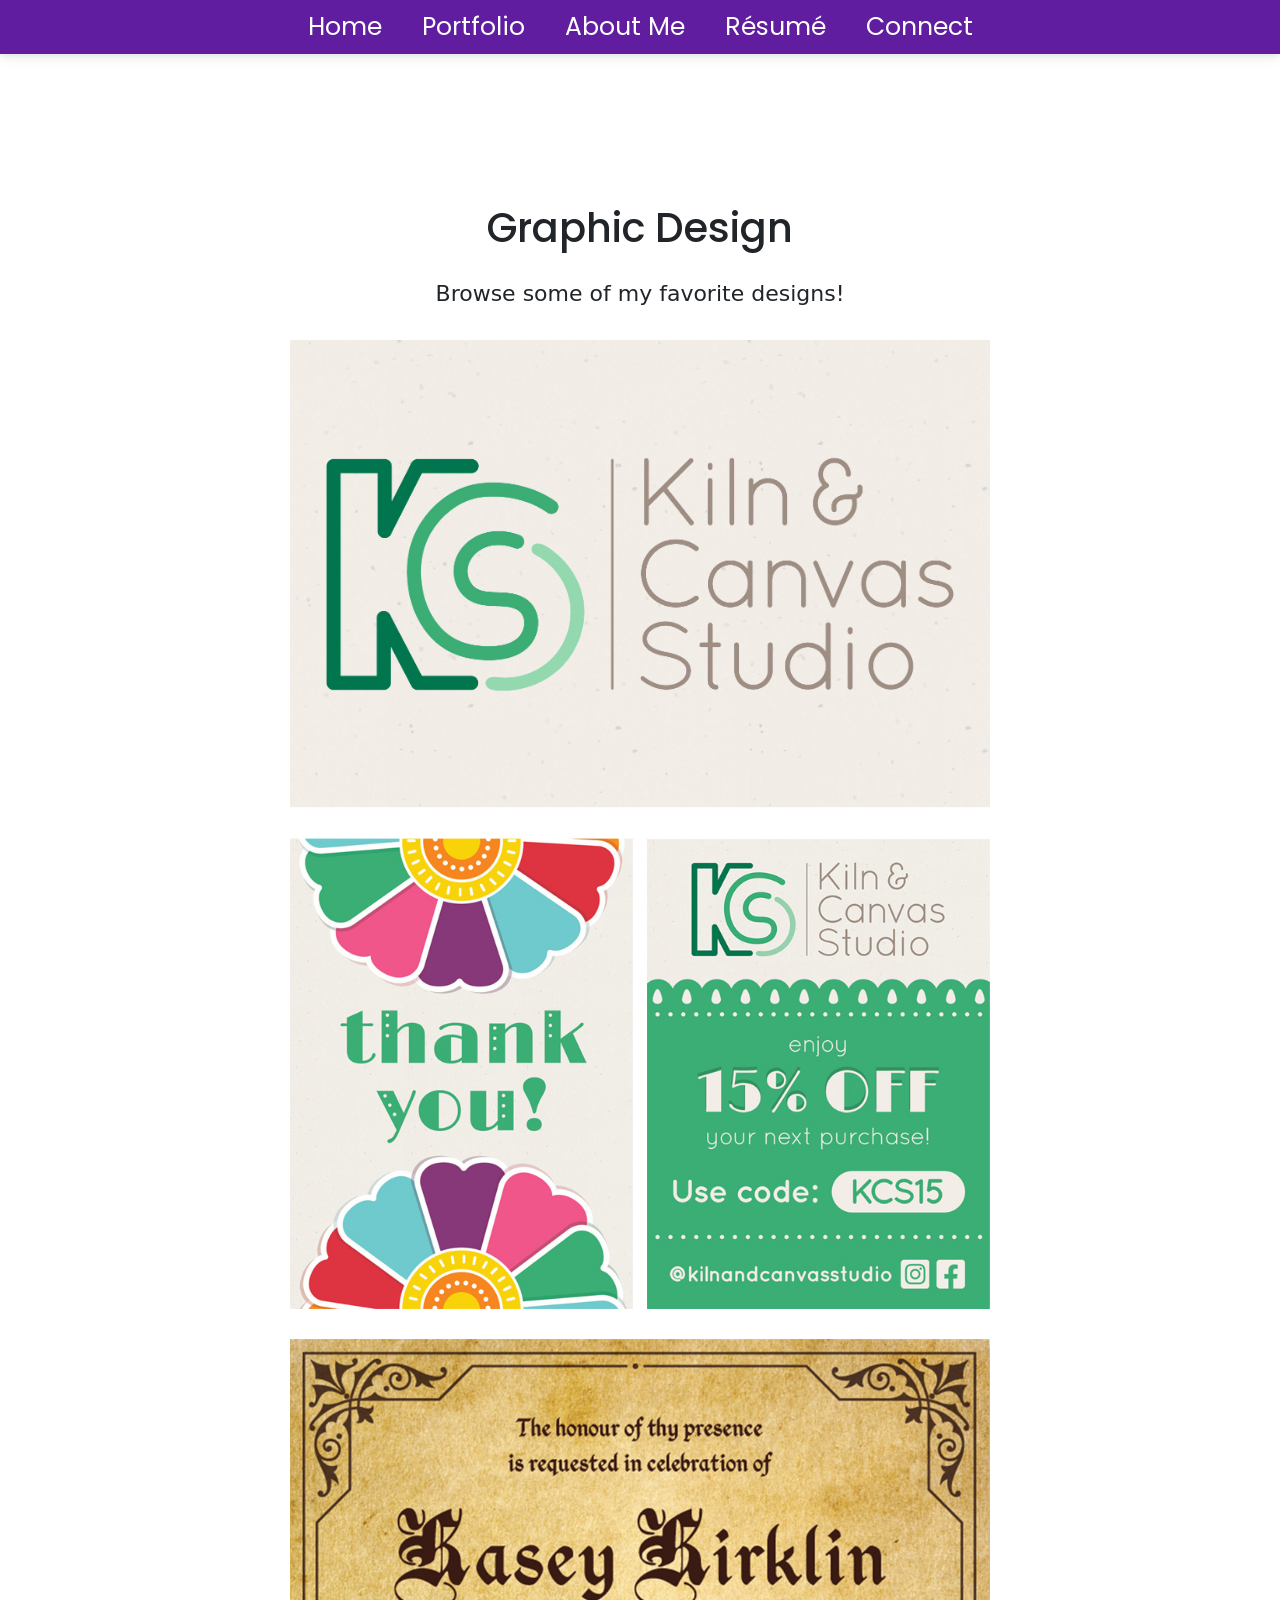
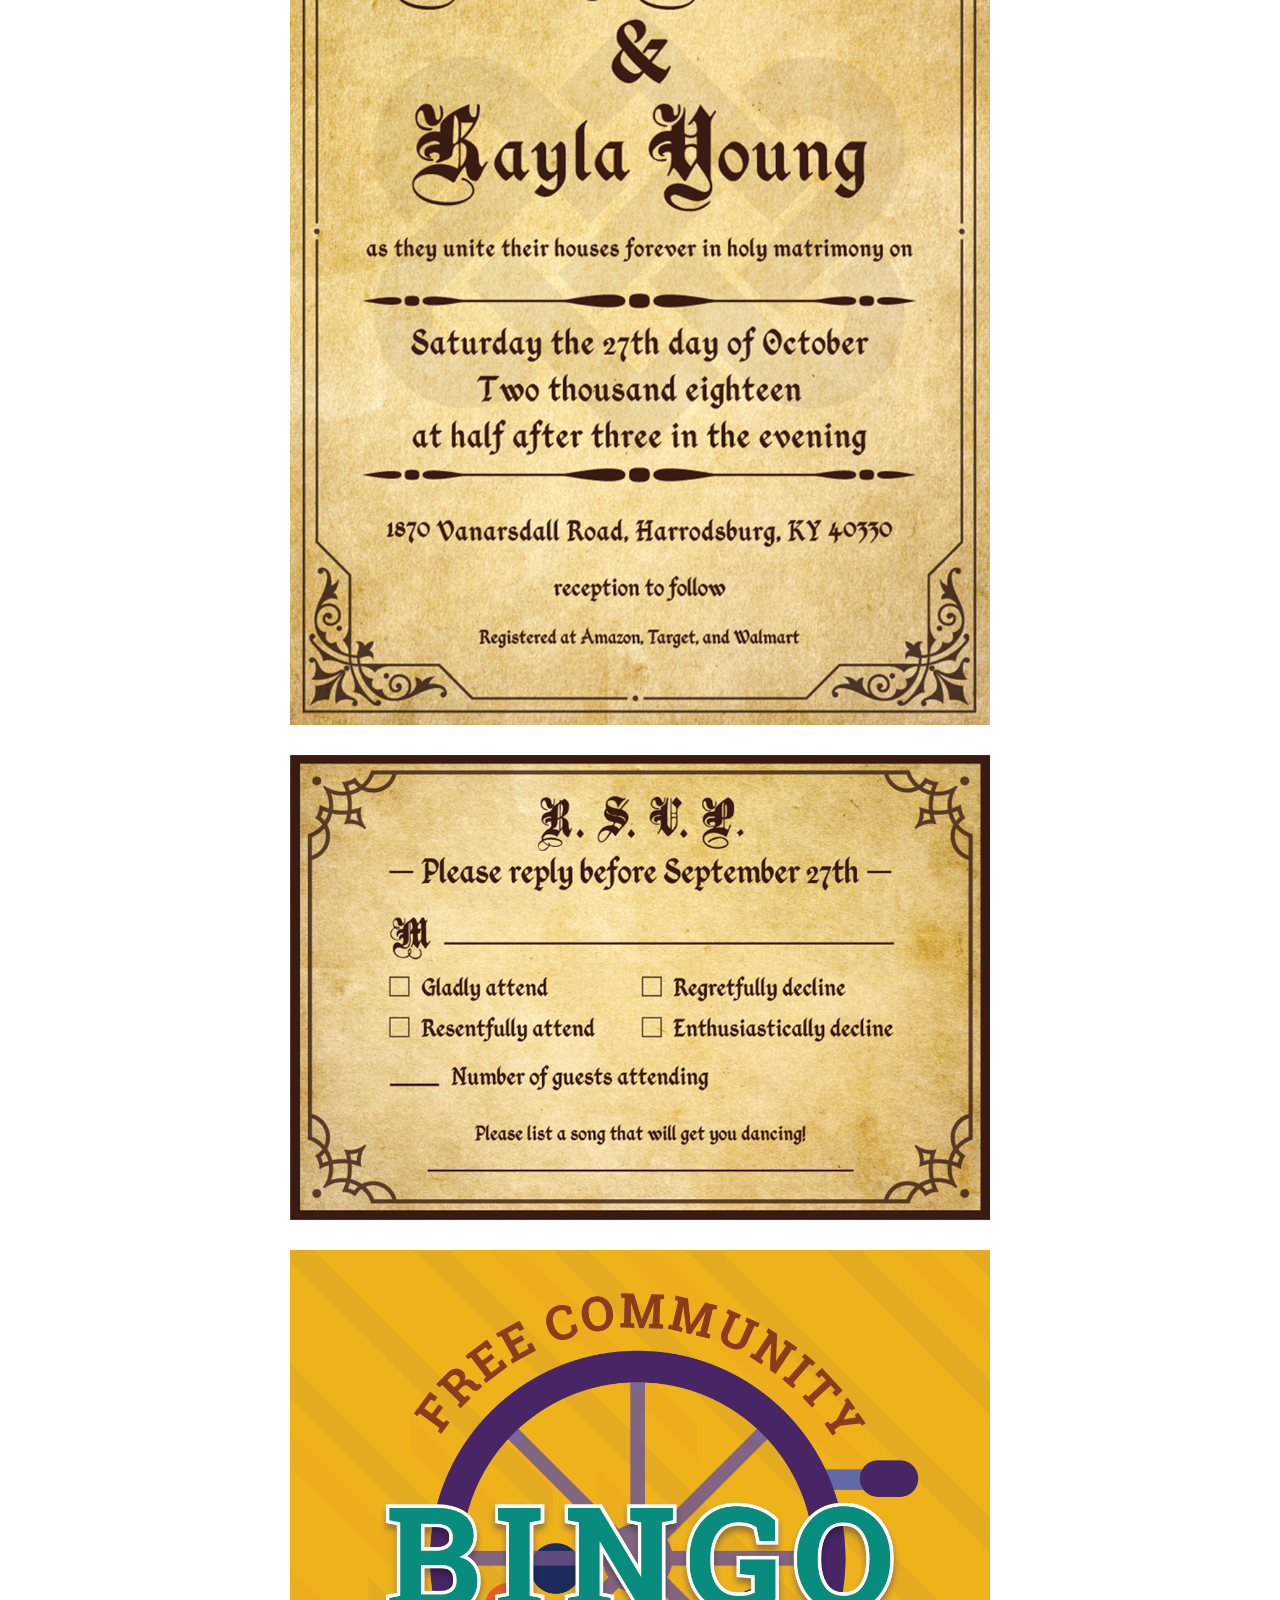
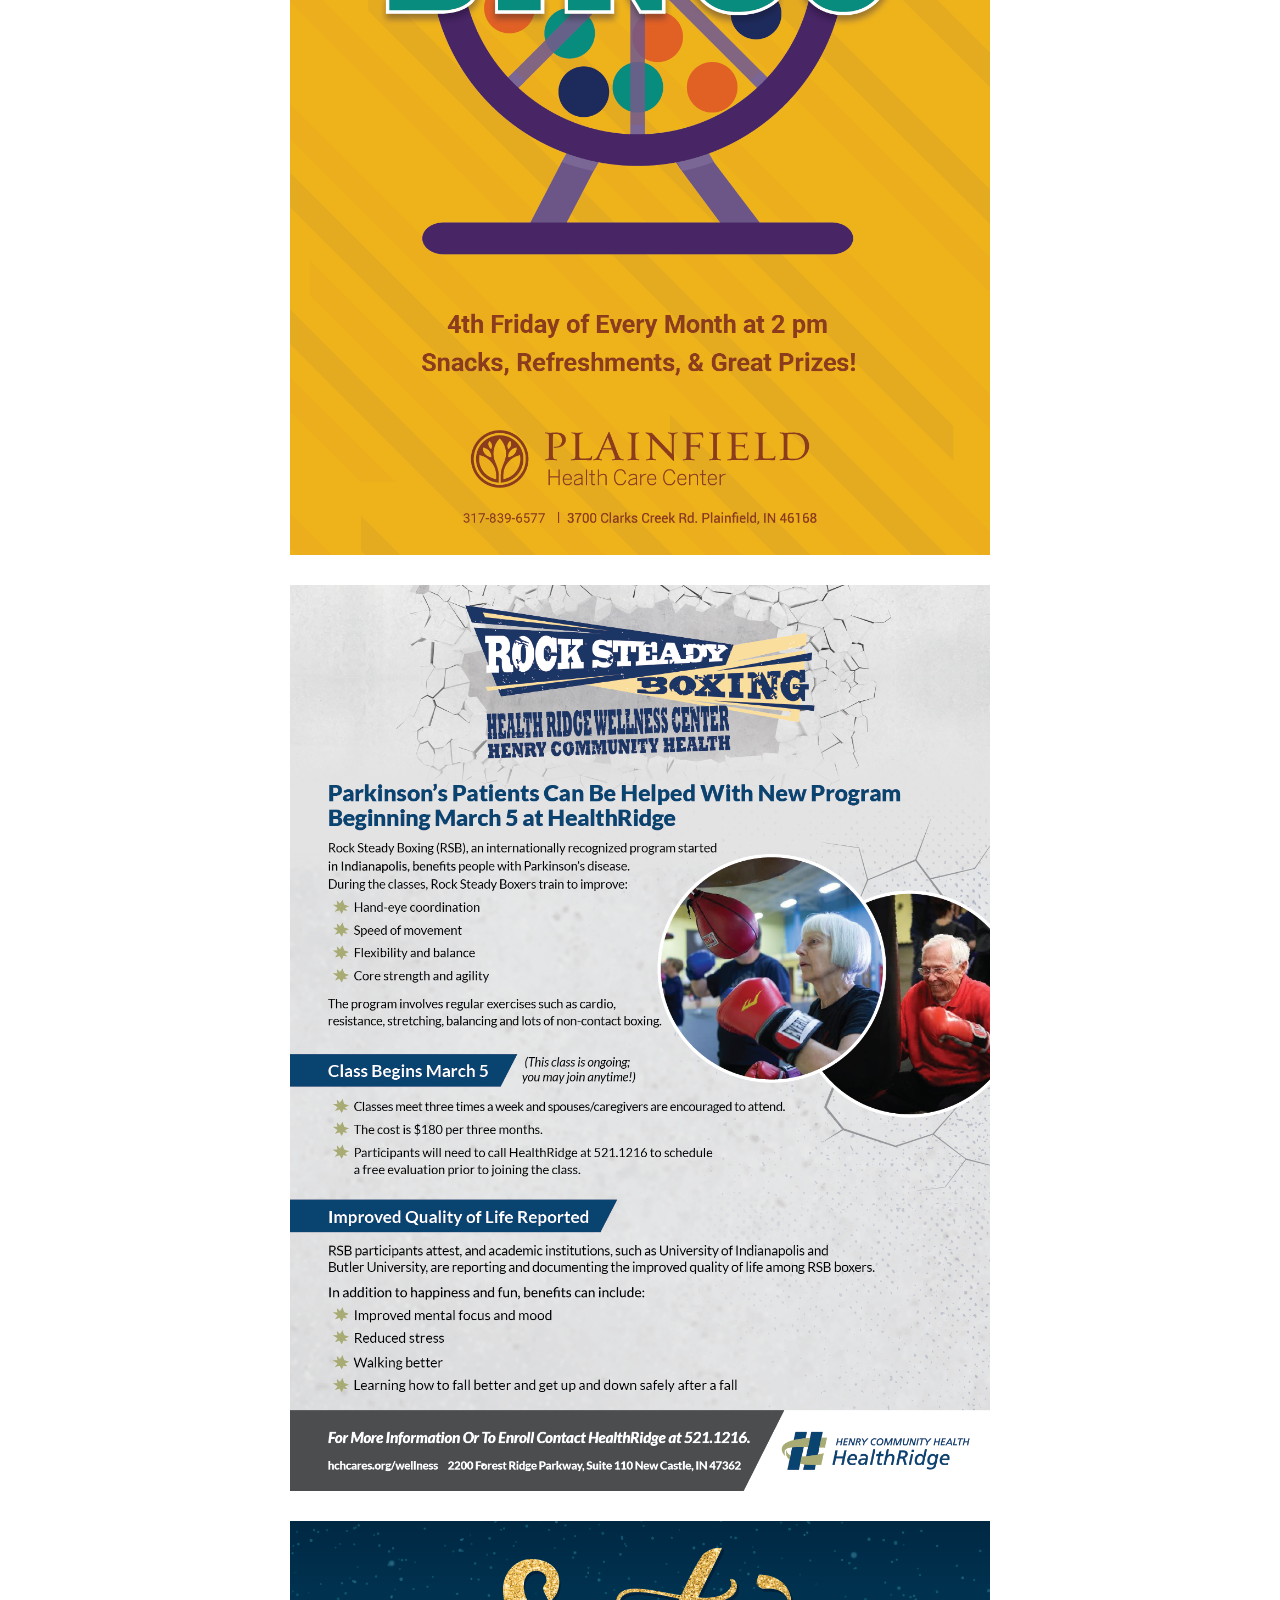
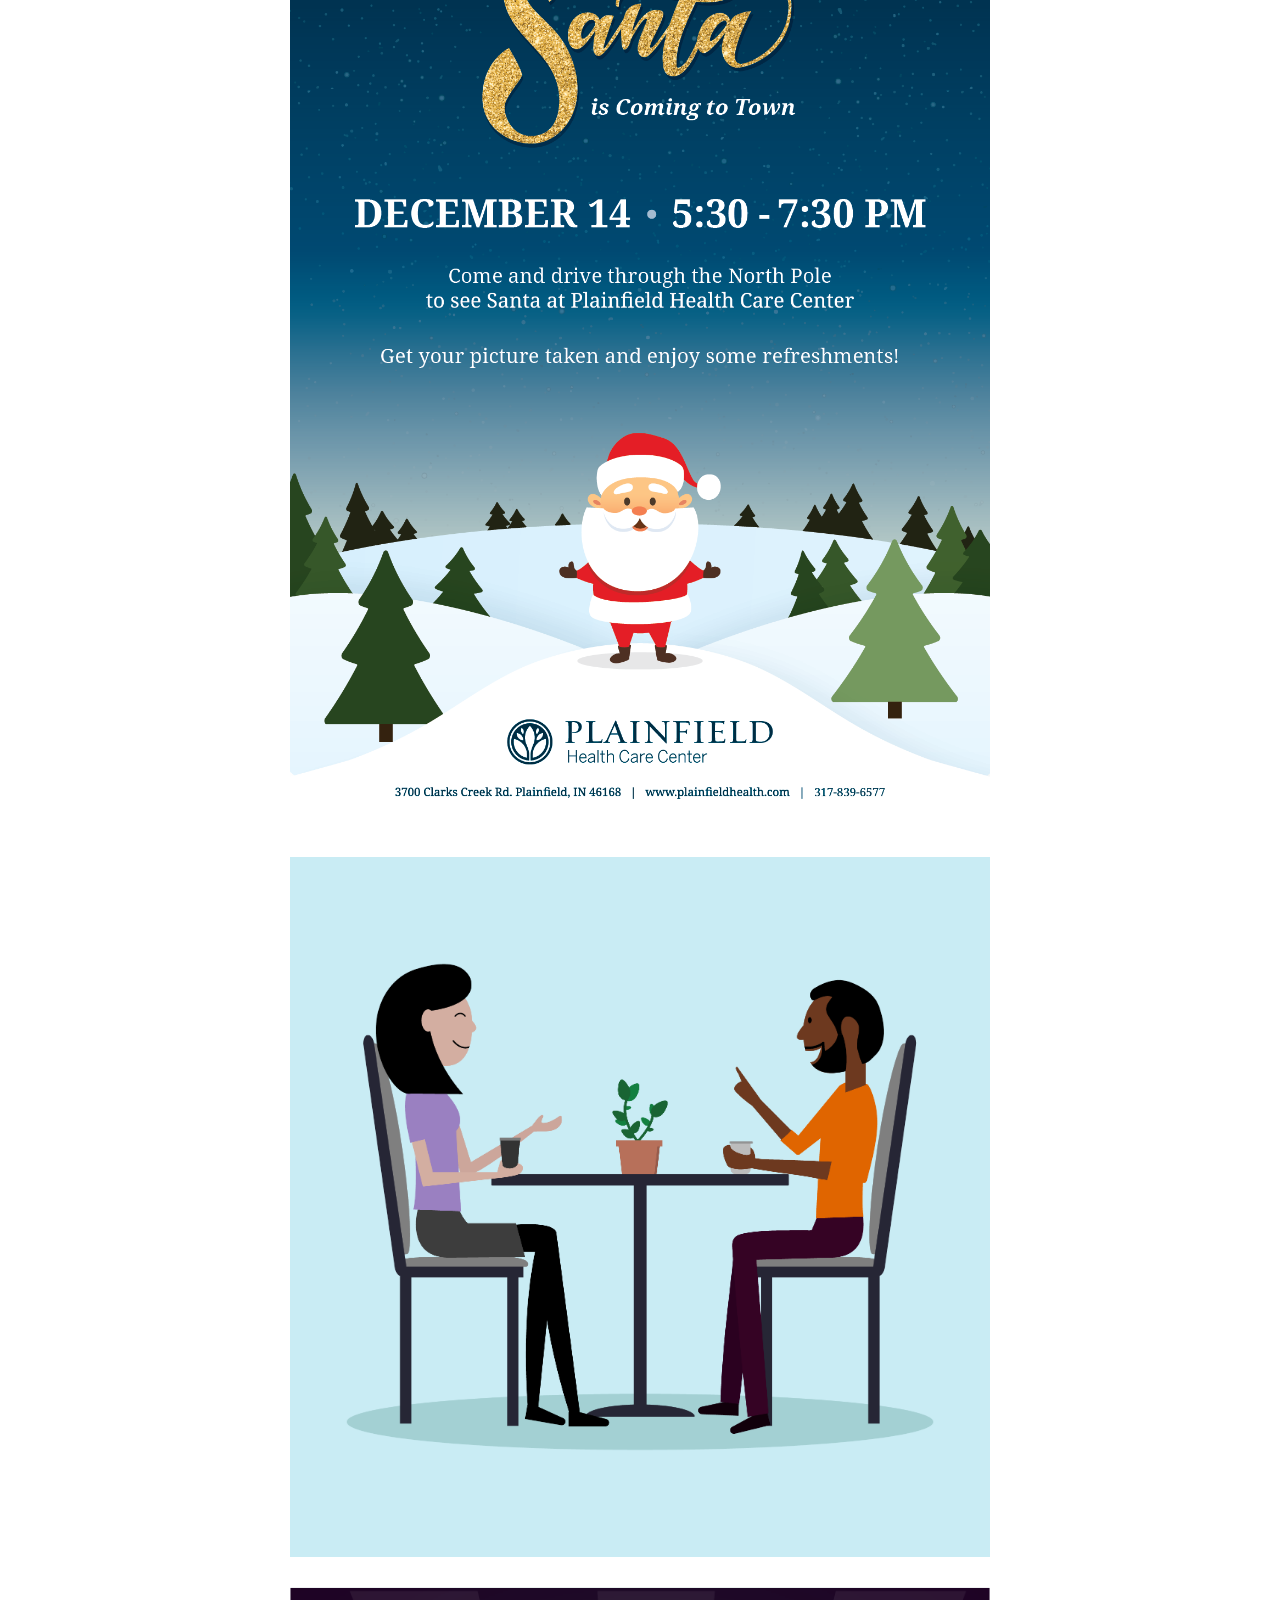
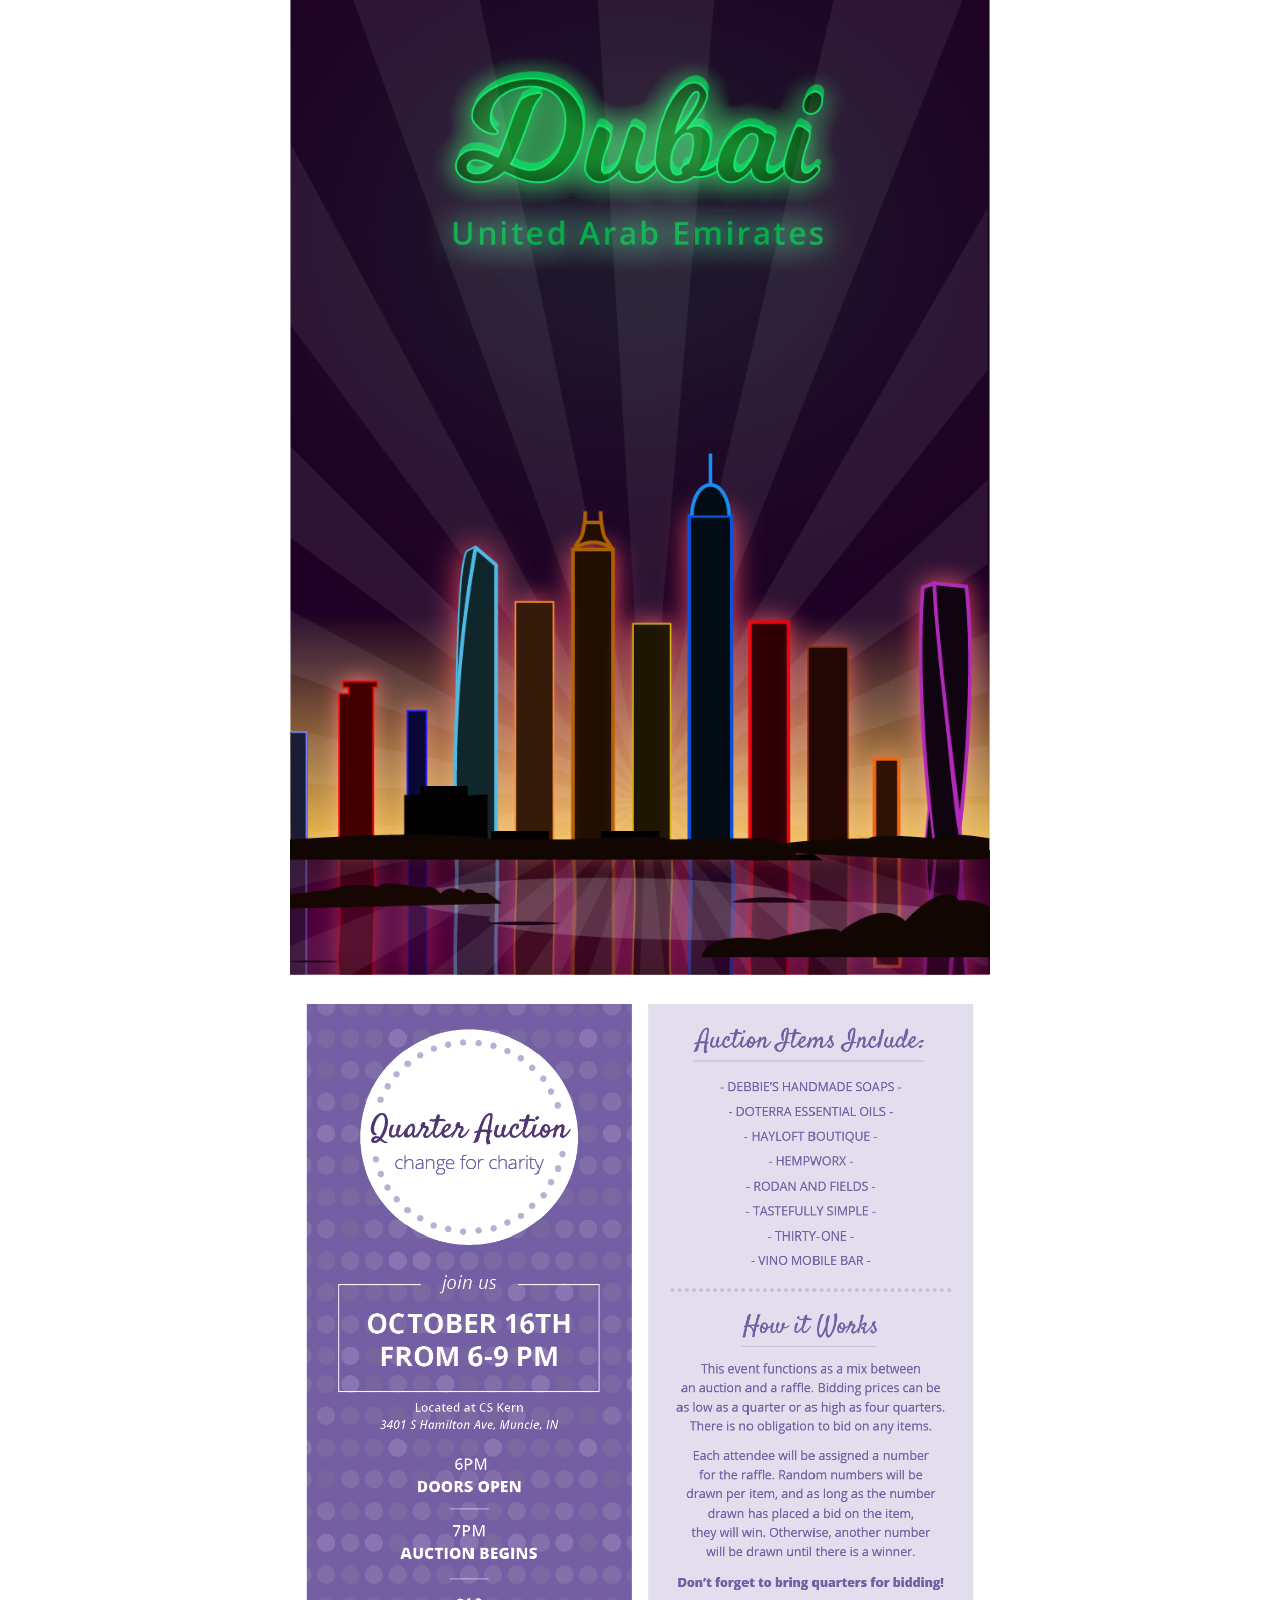
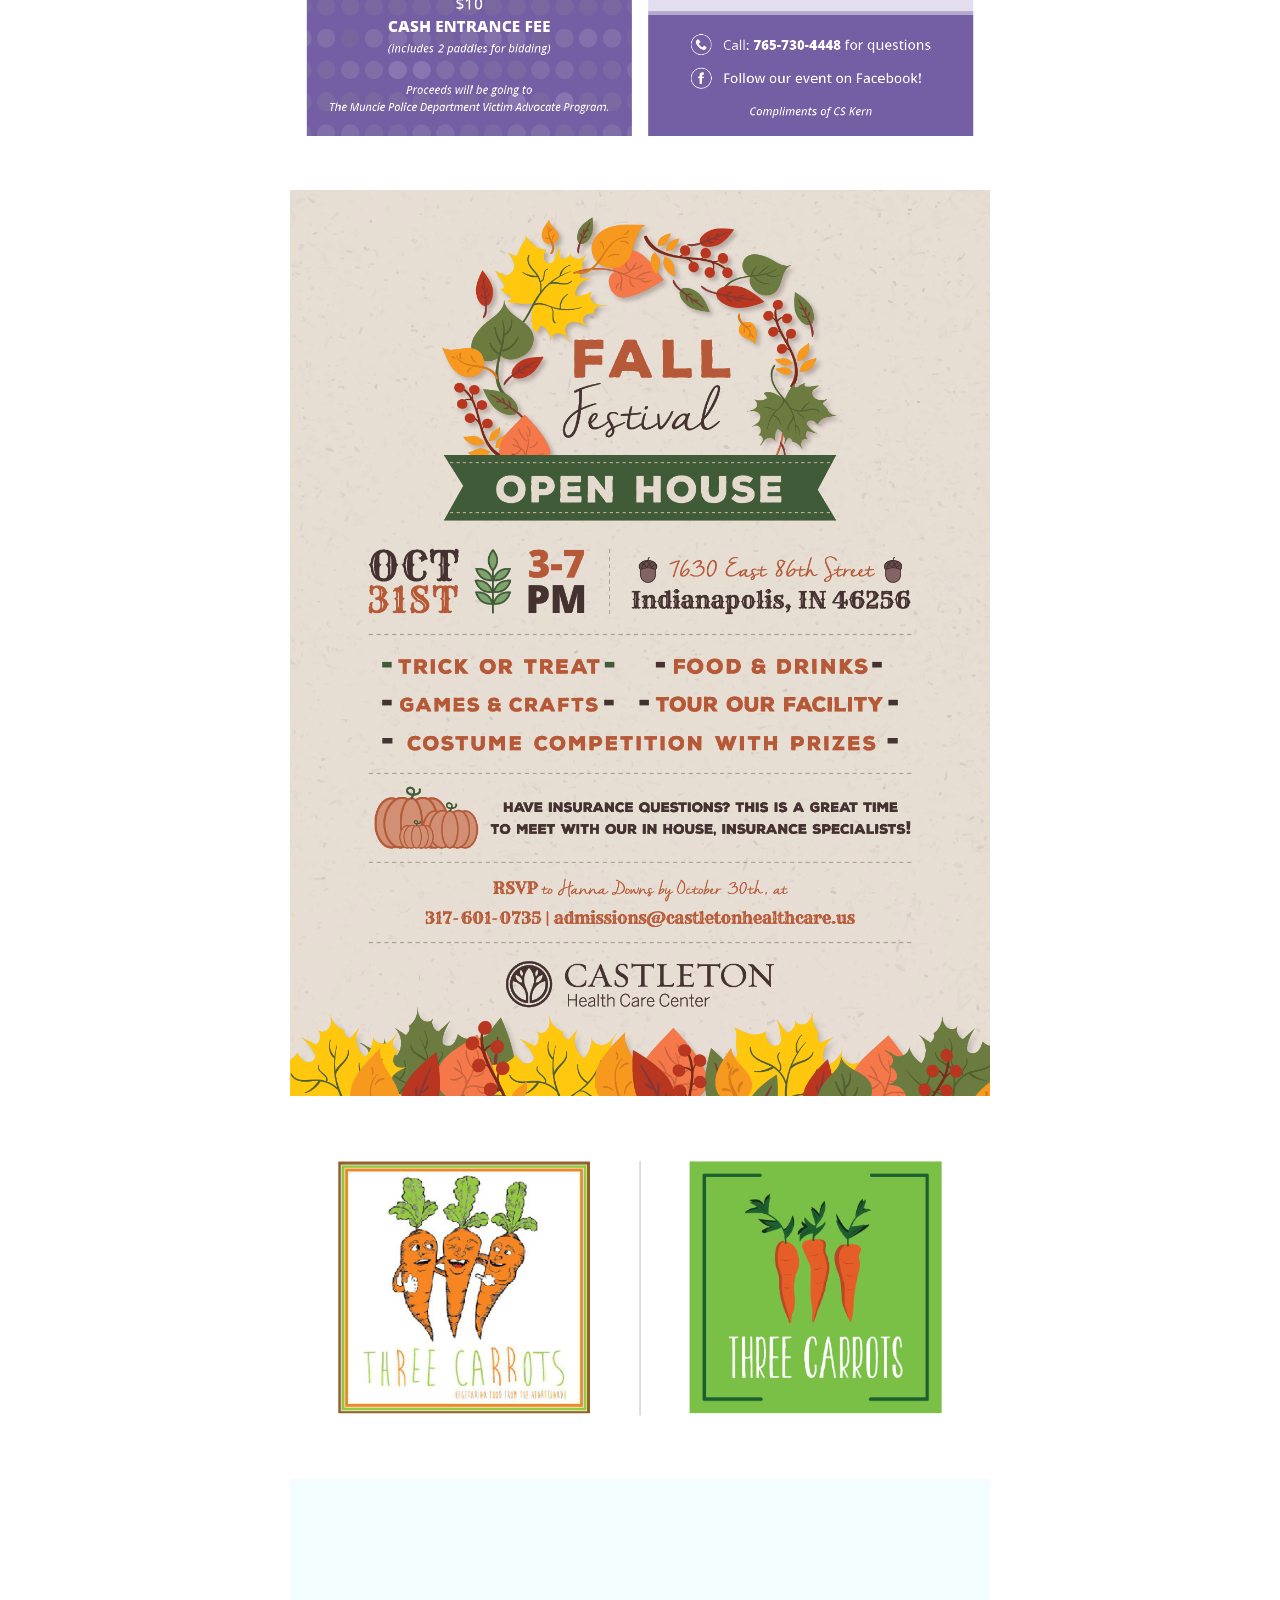
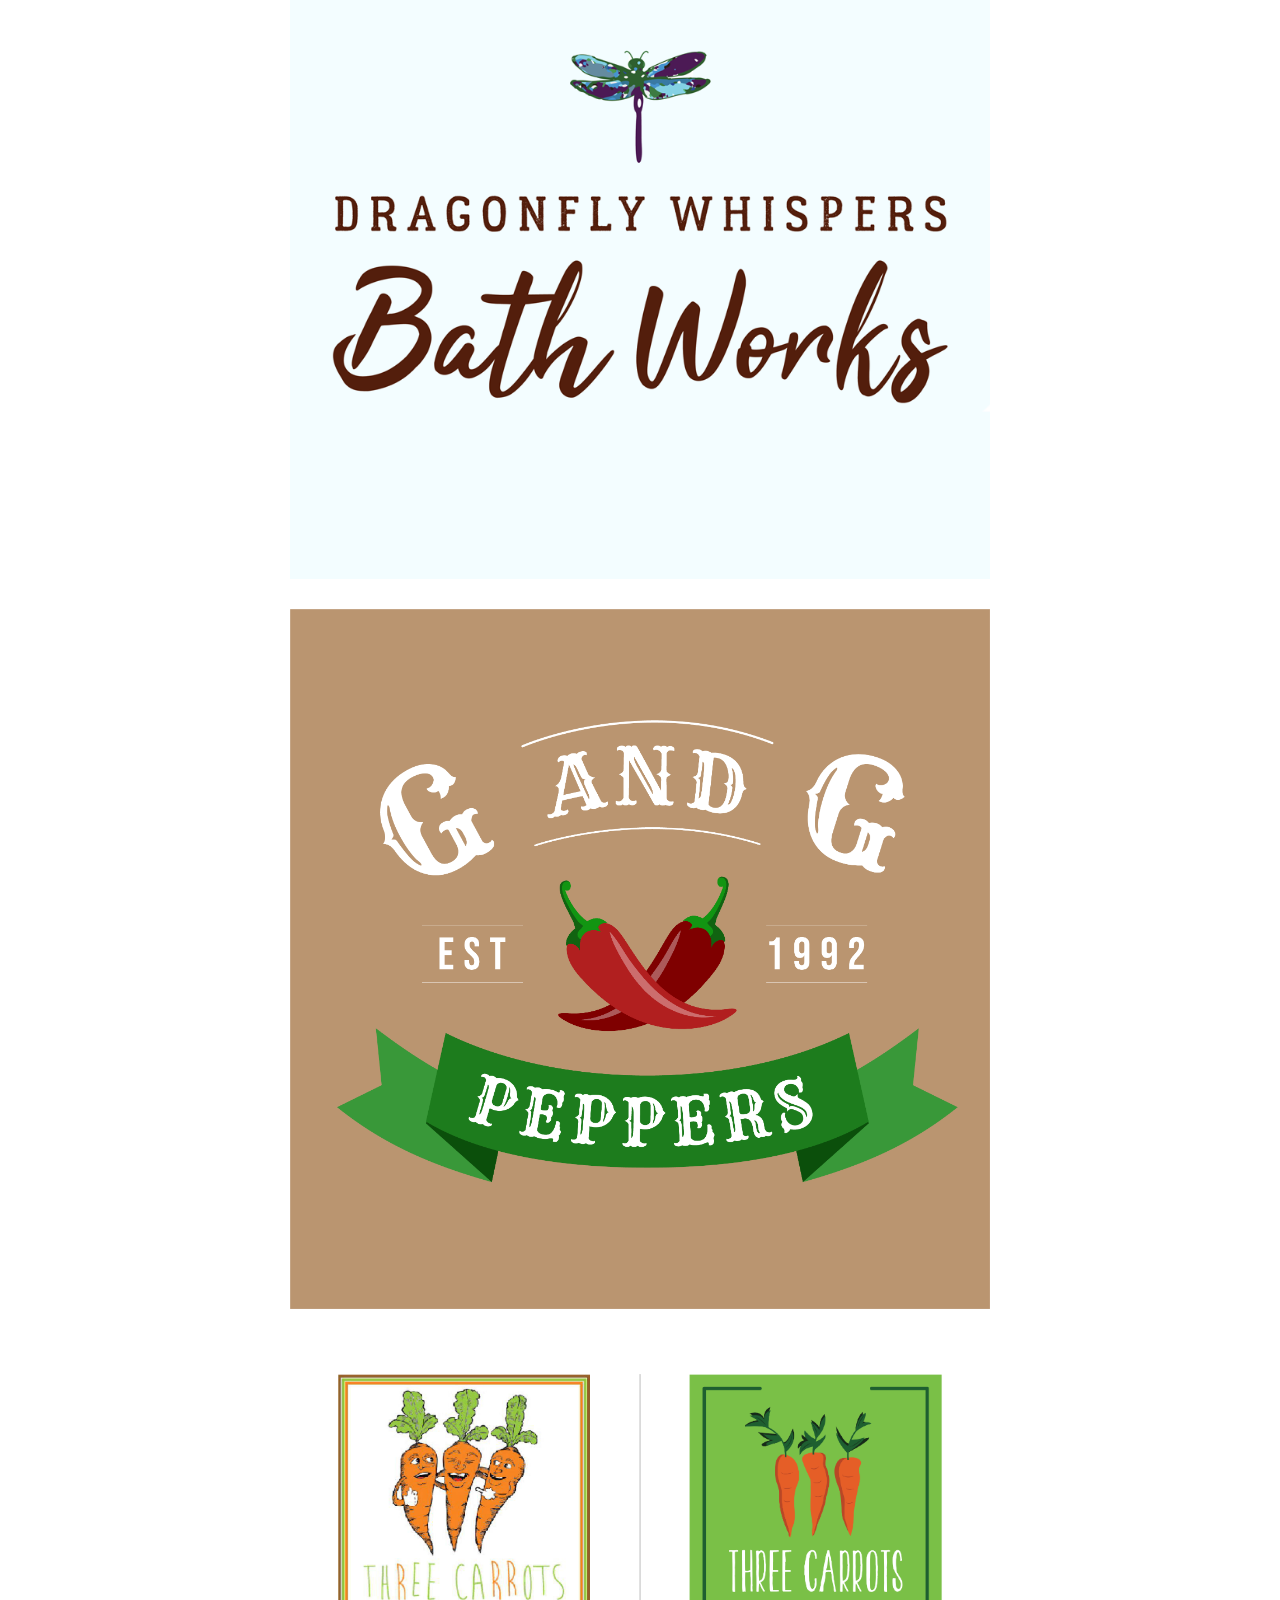
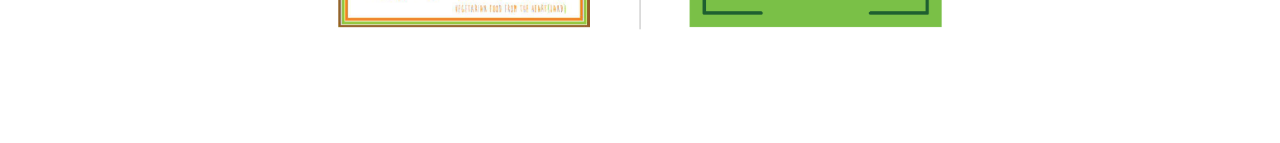
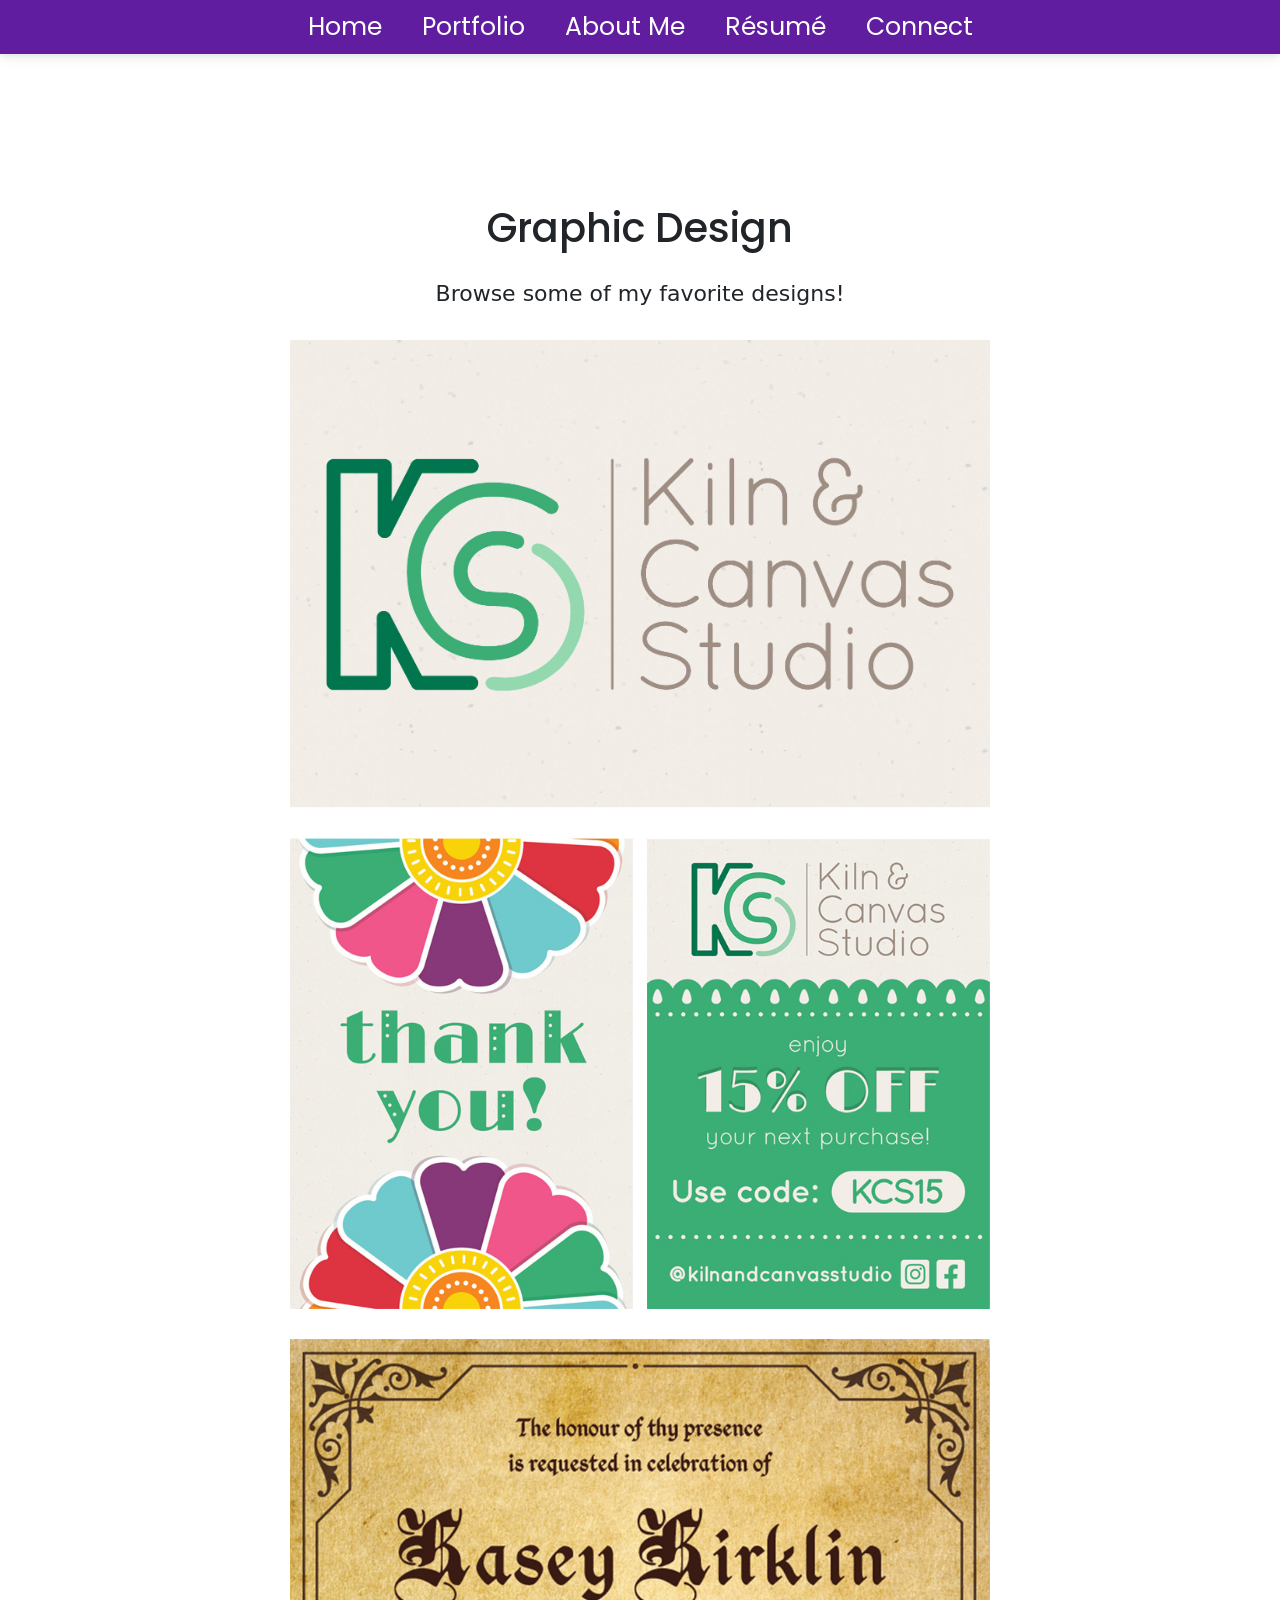
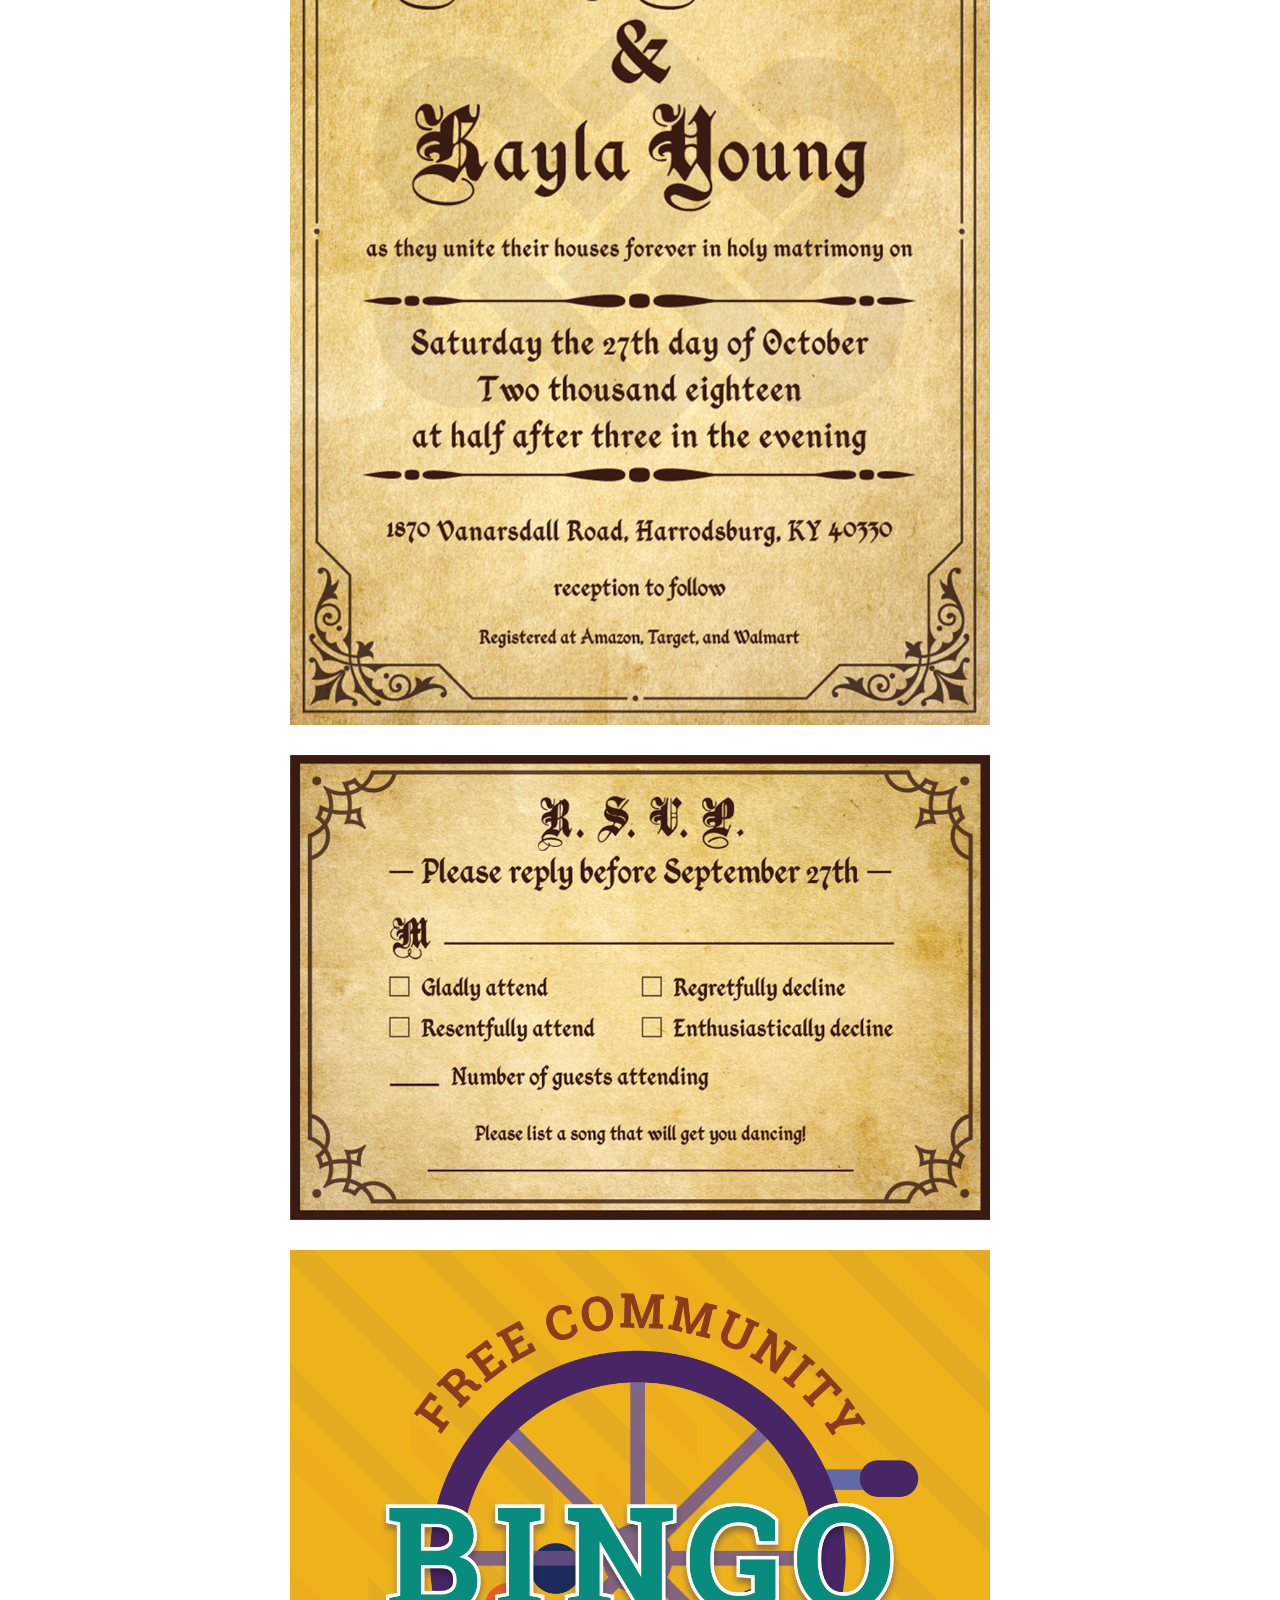
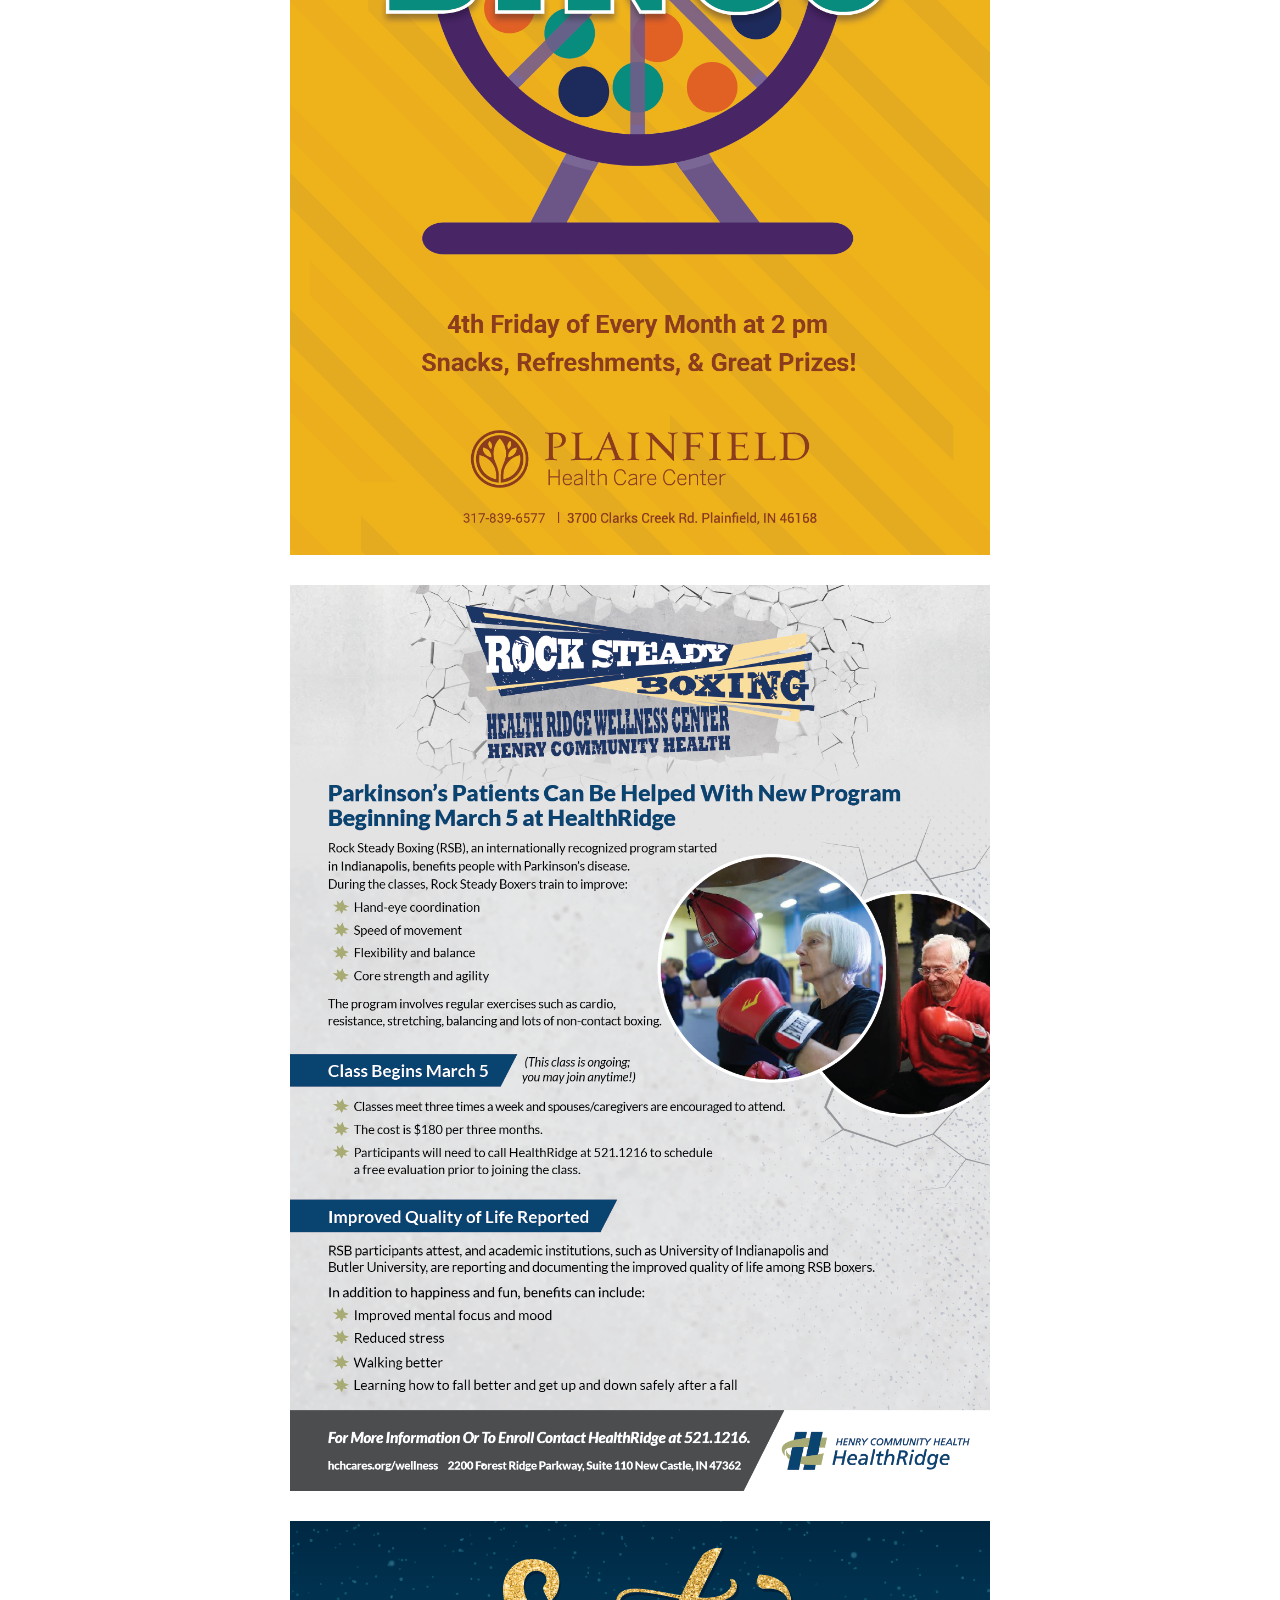
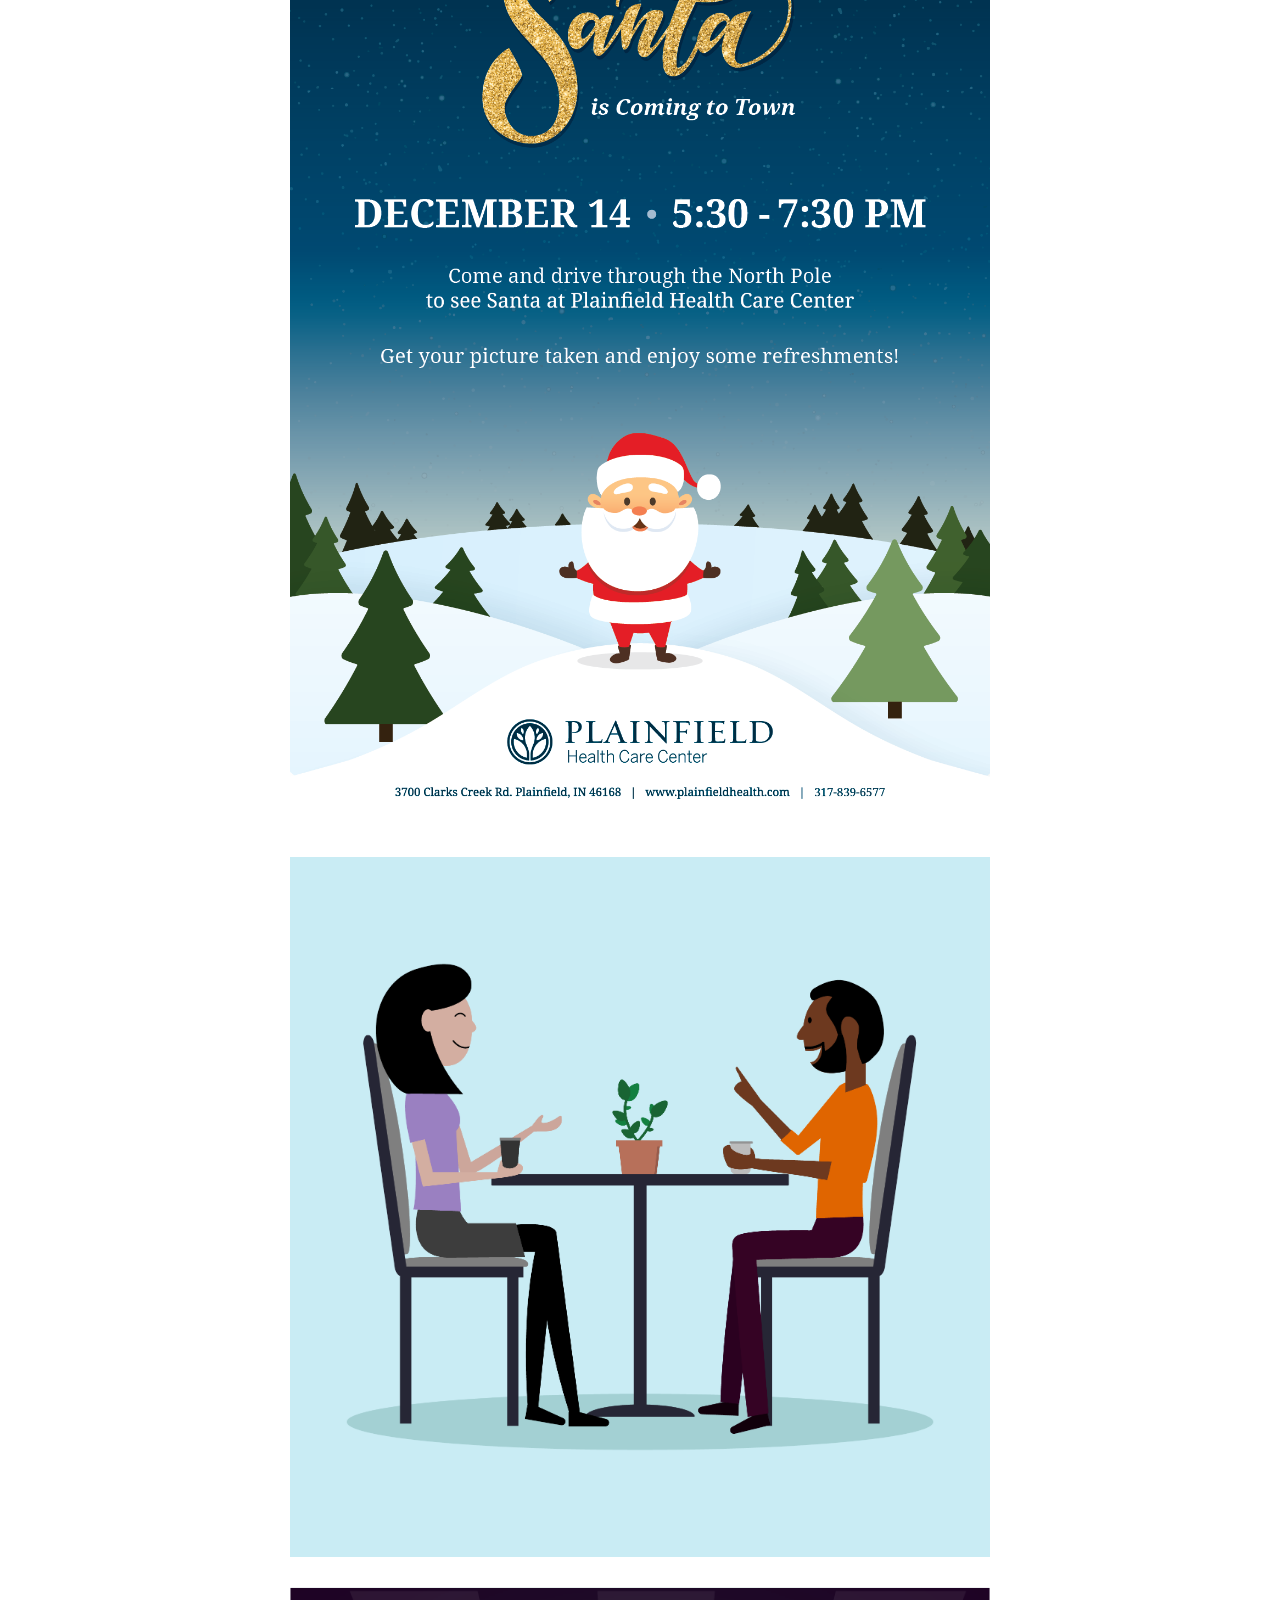
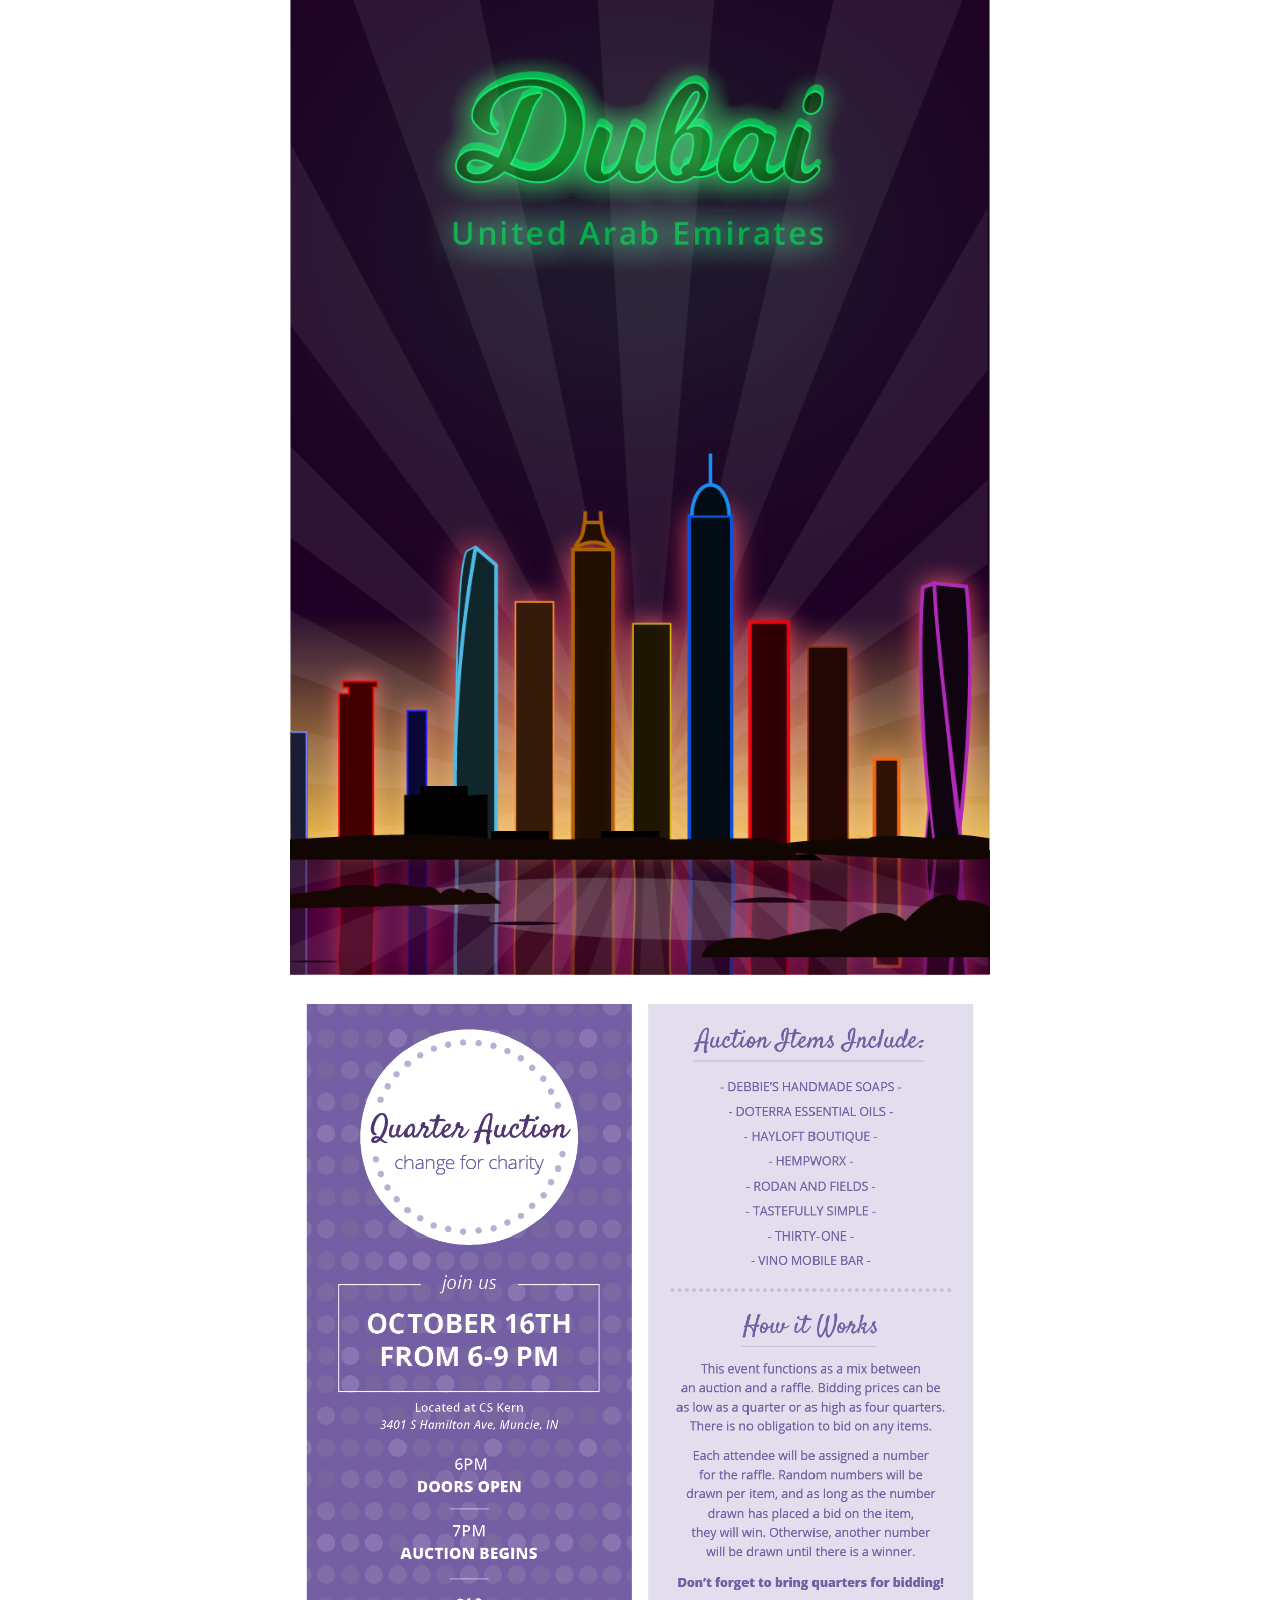
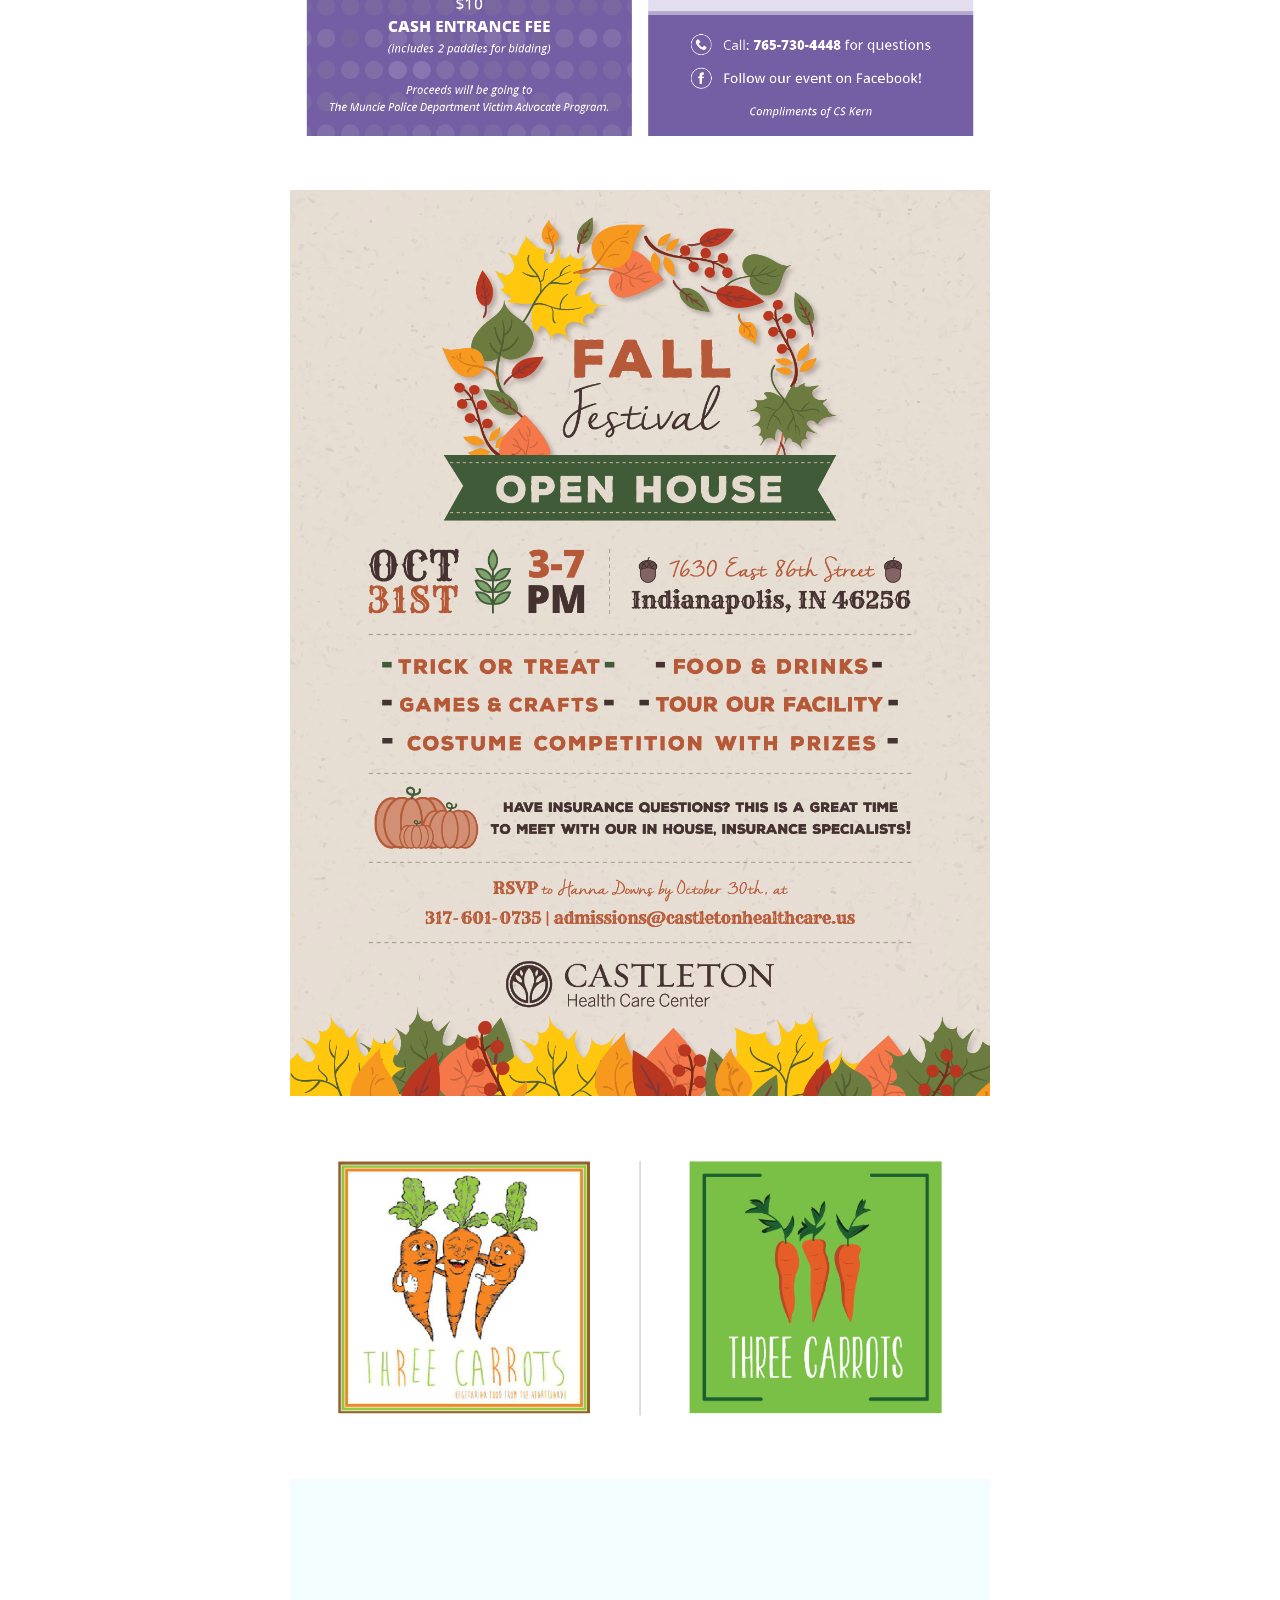
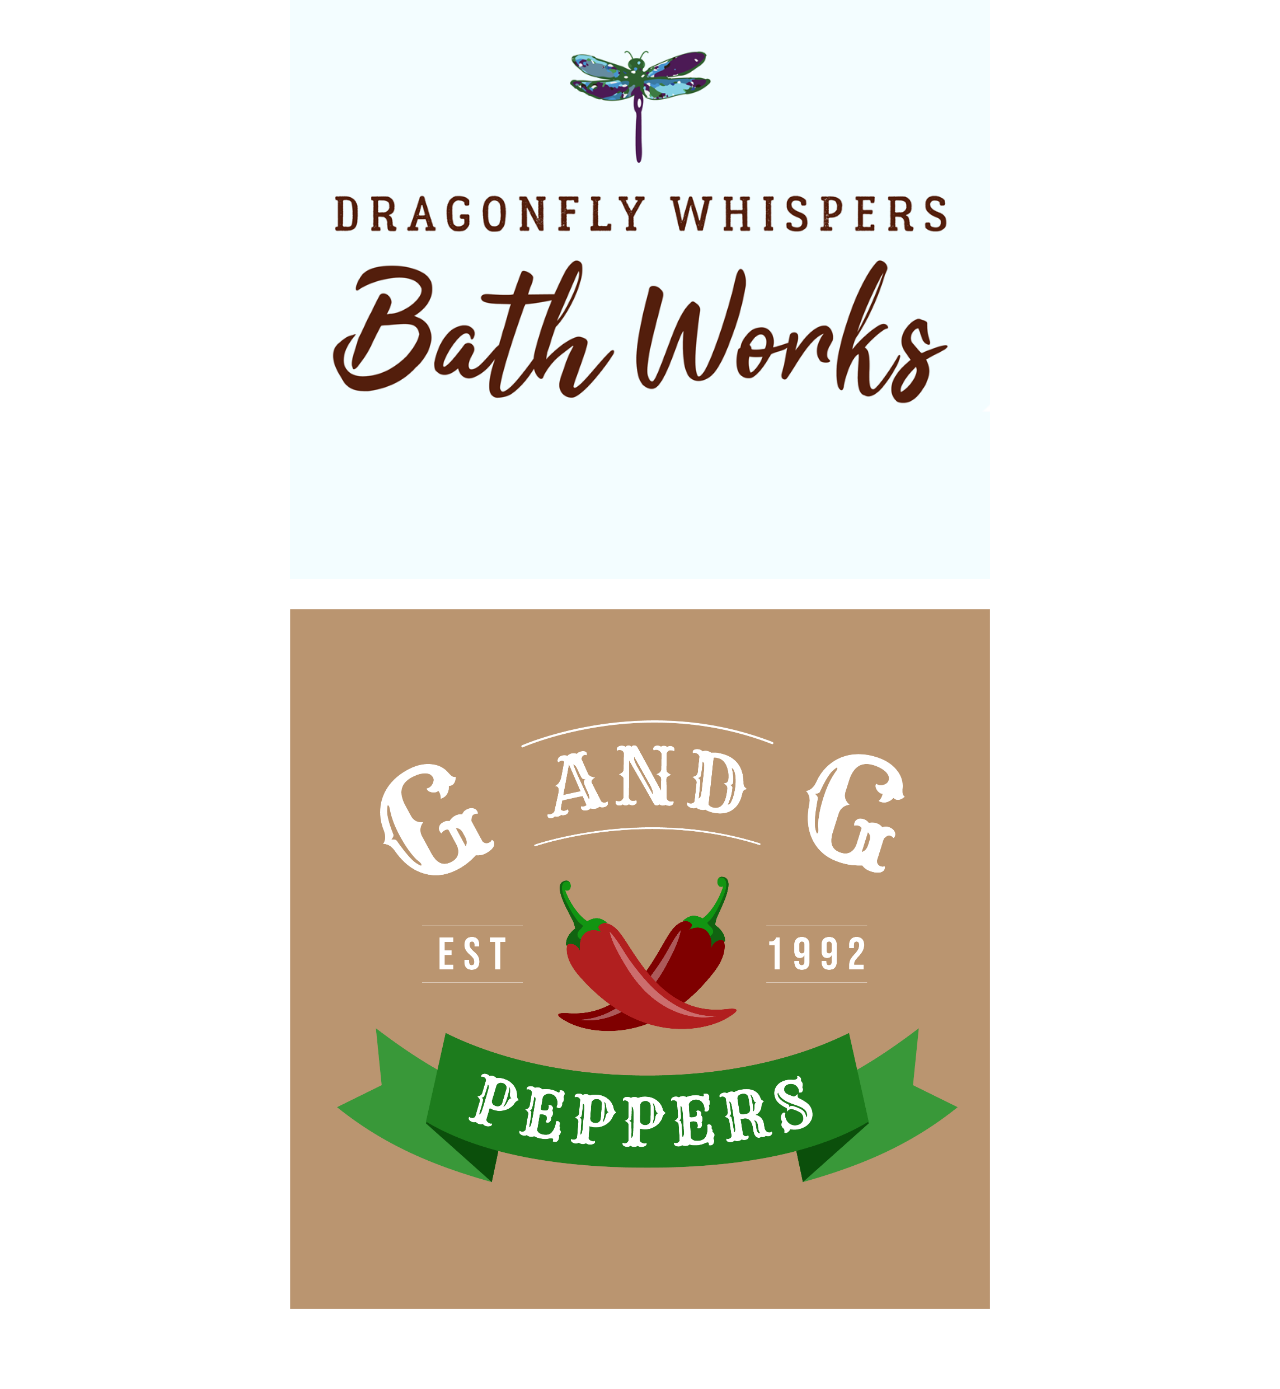
